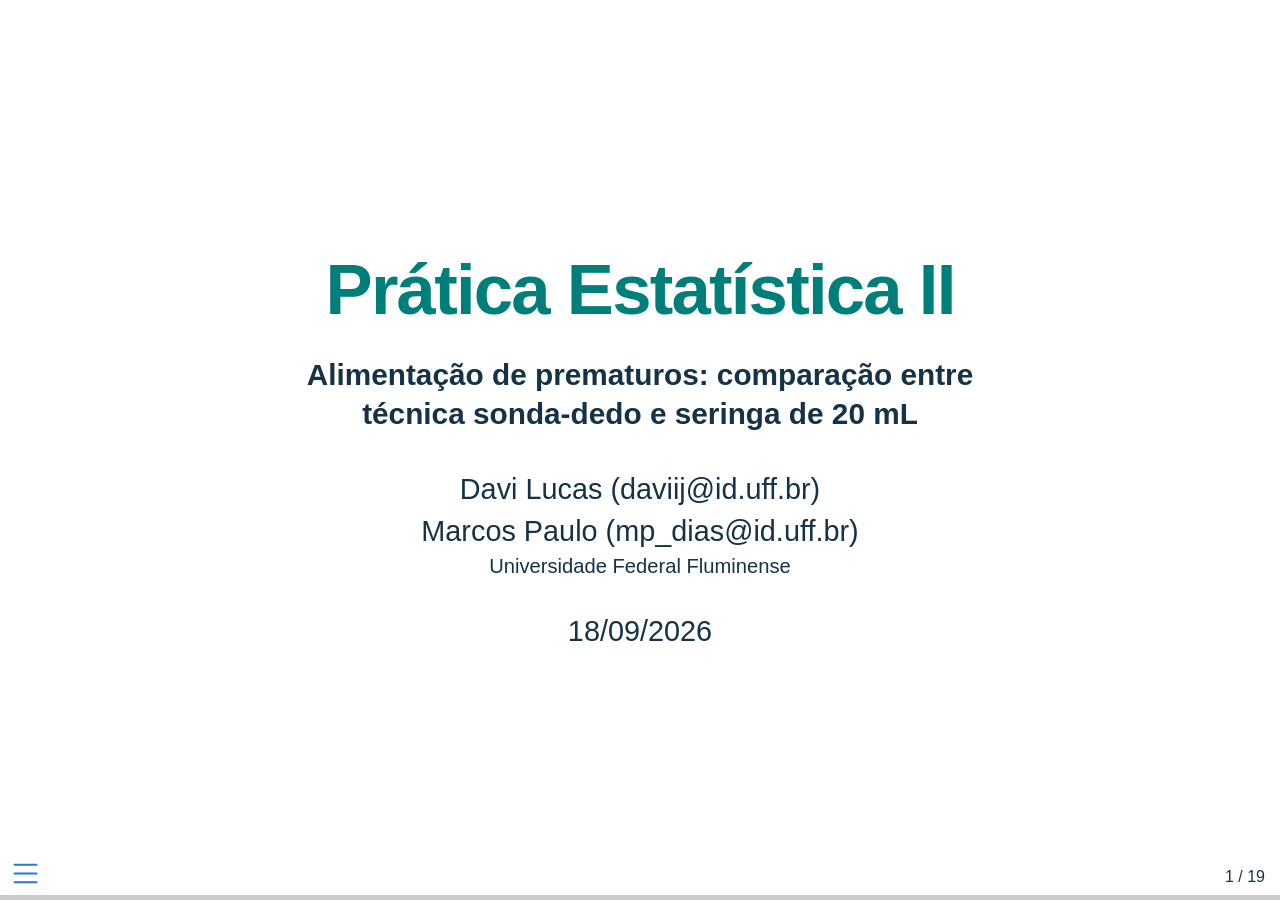
==== docs/index.html @ 3600e595 "atualizando o github. e commitando os arquivos" ====
<!DOCTYPE html>
<html lang="pt-BR"><head>
<script>/*!
 * clipboard.js v2.0.11
 * https://clipboardjs.com/
 *
 * Licensed MIT © Zeno Rocha
 */
!function(t,e){"object"==typeof exports&&"object"==typeof module?module.exports=e():"function"==typeof define&&define.amd?define([],e):"object"==typeof exports?exports.ClipboardJS=e():t.ClipboardJS=e()}(this,function(){return n={686:function(t,e,n){"use strict";n.d(e,{default:function(){return b}});var e=n(279),i=n.n(e),e=n(370),u=n.n(e),e=n(817),r=n.n(e);function c(t){try{return document.execCommand(t)}catch(t){return}}var a=function(t){t=r()(t);return c("cut"),t};function o(t,e){var n,o,t=(n=t,o="rtl"===document.documentElement.getAttribute("dir"),(t=document.createElement("textarea")).style.fontSize="12pt",t.style.border="0",t.style.padding="0",t.style.margin="0",t.style.position="absolute",t.style[o?"right":"left"]="-9999px",o=window.pageYOffset||document.documentElement.scrollTop,t.style.top="".concat(o,"px"),t.setAttribute("readonly",""),t.value=n,t);return e.container.appendChild(t),e=r()(t),c("copy"),t.remove(),e}var f=function(t){var e=1<arguments.length&&void 0!==arguments[1]?arguments[1]:{container:document.body},n="";return"string"==typeof t?n=o(t,e):t instanceof HTMLInputElement&&!["text","search","url","tel","password"].includes(null==t?void 0:t.type)?n=o(t.value,e):(n=r()(t),c("copy")),n};function l(t){return(l="function"==typeof Symbol&&"symbol"==typeof Symbol.iterator?function(t){return typeof t}:function(t){return t&&"function"==typeof Symbol&&t.constructor===Symbol&&t!==Symbol.prototype?"symbol":typeof t})(t)}var s=function(){var t=0<arguments.length&&void 0!==arguments[0]?arguments[0]:{},e=t.action,n=void 0===e?"copy":e,o=t.container,e=t.target,t=t.text;if("copy"!==n&&"cut"!==n)throw new Error('Invalid "action" value, use either "copy" or "cut"');if(void 0!==e){if(!e||"object"!==l(e)||1!==e.nodeType)throw new Error('Invalid "target" value, use a valid Element');if("copy"===n&&e.hasAttribute("disabled"))throw new Error('Invalid "target" attribute. Please use "readonly" instead of "disabled" attribute');if("cut"===n&&(e.hasAttribute("readonly")||e.hasAttribute("disabled")))throw new Error('Invalid "target" attribute. You can\'t cut text from elements with "readonly" or "disabled" attributes')}return t?f(t,{container:o}):e?"cut"===n?a(e):f(e,{container:o}):void 0};function p(t){return(p="function"==typeof Symbol&&"symbol"==typeof Symbol.iterator?function(t){return typeof t}:function(t){return t&&"function"==typeof Symbol&&t.constructor===Symbol&&t!==Symbol.prototype?"symbol":typeof t})(t)}function d(t,e){for(var n=0;n<e.length;n++){var o=e[n];o.enumerable=o.enumerable||!1,o.configurable=!0,"value"in o&&(o.writable=!0),Object.defineProperty(t,o.key,o)}}function y(t,e){return(y=Object.setPrototypeOf||function(t,e){return t.__proto__=e,t})(t,e)}function h(n){var o=function(){if("undefined"==typeof Reflect||!Reflect.construct)return!1;if(Reflect.construct.sham)return!1;if("function"==typeof Proxy)return!0;try{return Date.prototype.toString.call(Reflect.construct(Date,[],function(){})),!0}catch(t){return!1}}();return function(){var t,e=v(n);return t=o?(t=v(this).constructor,Reflect.construct(e,arguments,t)):e.apply(this,arguments),e=this,!(t=t)||"object"!==p(t)&&"function"!=typeof t?function(t){if(void 0!==t)return t;throw new ReferenceError("this hasn't been initialised - super() hasn't been called")}(e):t}}function v(t){return(v=Object.setPrototypeOf?Object.getPrototypeOf:function(t){return t.__proto__||Object.getPrototypeOf(t)})(t)}function m(t,e){t="data-clipboard-".concat(t);if(e.hasAttribute(t))return e.getAttribute(t)}var b=function(){!function(t,e){if("function"!=typeof e&&null!==e)throw new TypeError("Super expression must either be null or a function");t.prototype=Object.create(e&&e.prototype,{constructor:{value:t,writable:!0,configurable:!0}}),e&&y(t,e)}(r,i());var t,e,n,o=h(r);function r(t,e){var n;return function(t){if(!(t instanceof r))throw new TypeError("Cannot call a class as a function")}(this),(n=o.call(this)).resolveOptions(e),n.listenClick(t),n}return t=r,n=[{key:"copy",value:function(t){var e=1<arguments.length&&void 0!==arguments[1]?arguments[1]:{container:document.body};return f(t,e)}},{key:"cut",value:function(t){return a(t)}},{key:"isSupported",value:function(){var t=0<arguments.length&&void 0!==arguments[0]?arguments[0]:["copy","cut"],t="string"==typeof t?[t]:t,e=!!document.queryCommandSupported;return t.forEach(function(t){e=e&&!!document.queryCommandSupported(t)}),e}}],(e=[{key:"resolveOptions",value:function(){var t=0<arguments.length&&void 0!==arguments[0]?arguments[0]:{};this.action="function"==typeof t.action?t.action:this.defaultAction,this.target="function"==typeof t.target?t.target:this.defaultTarget,this.text="function"==typeof t.text?t.text:this.defaultText,this.container="object"===p(t.container)?t.container:document.body}},{key:"listenClick",value:function(t){var e=this;this.listener=u()(t,"click",function(t){return e.onClick(t)})}},{key:"onClick",value:function(t){var e=t.delegateTarget||t.currentTarget,n=this.action(e)||"copy",t=s({action:n,container:this.container,target:this.target(e),text:this.text(e)});this.emit(t?"success":"error",{action:n,text:t,trigger:e,clearSelection:function(){e&&e.focus(),window.getSelection().removeAllRanges()}})}},{key:"defaultAction",value:function(t){return m("action",t)}},{key:"defaultTarget",value:function(t){t=m("target",t);if(t)return document.querySelector(t)}},{key:"defaultText",value:function(t){return m("text",t)}},{key:"destroy",value:function(){this.listener.destroy()}}])&&d(t.prototype,e),n&&d(t,n),r}()},828:function(t){var e;"undefined"==typeof Element||Element.prototype.matches||((e=Element.prototype).matches=e.matchesSelector||e.mozMatchesSelector||e.msMatchesSelector||e.oMatchesSelector||e.webkitMatchesSelector),t.exports=function(t,e){for(;t&&9!==t.nodeType;){if("function"==typeof t.matches&&t.matches(e))return t;t=t.parentNode}}},438:function(t,e,n){var u=n(828);function i(t,e,n,o,r){var i=function(e,n,t,o){return function(t){t.delegateTarget=u(t.target,n),t.delegateTarget&&o.call(e,t)}}.apply(this,arguments);return t.addEventListener(n,i,r),{destroy:function(){t.removeEventListener(n,i,r)}}}t.exports=function(t,e,n,o,r){return"function"==typeof t.addEventListener?i.apply(null,arguments):"function"==typeof n?i.bind(null,document).apply(null,arguments):("string"==typeof t&&(t=document.querySelectorAll(t)),Array.prototype.map.call(t,function(t){return i(t,e,n,o,r)}))}},879:function(t,n){n.node=function(t){return void 0!==t&&t instanceof HTMLElement&&1===t.nodeType},n.nodeList=function(t){var e=Object.prototype.toString.call(t);return void 0!==t&&("[object NodeList]"===e||"[object HTMLCollection]"===e)&&"length"in t&&(0===t.length||n.node(t[0]))},n.string=function(t){return"string"==typeof t||t instanceof String},n.fn=function(t){return"[object Function]"===Object.prototype.toString.call(t)}},370:function(t,e,n){var f=n(879),l=n(438);t.exports=function(t,e,n){if(!t&&!e&&!n)throw new Error("Missing required arguments");if(!f.string(e))throw new TypeError("Second argument must be a String");if(!f.fn(n))throw new TypeError("Third argument must be a Function");if(f.node(t))return c=e,a=n,(u=t).addEventListener(c,a),{destroy:function(){u.removeEventListener(c,a)}};if(f.nodeList(t))return o=t,r=e,i=n,Array.prototype.forEach.call(o,function(t){t.addEventListener(r,i)}),{destroy:function(){Array.prototype.forEach.call(o,function(t){t.removeEventListener(r,i)})}};if(f.string(t))return t=t,e=e,n=n,l(document.body,t,e,n);throw new TypeError("First argument must be a String, HTMLElement, HTMLCollection, or NodeList");var o,r,i,u,c,a}},817:function(t){t.exports=function(t){var e,n="SELECT"===t.nodeName?(t.focus(),t.value):"INPUT"===t.nodeName||"TEXTAREA"===t.nodeName?((e=t.hasAttribute("readonly"))||t.setAttribute("readonly",""),t.select(),t.setSelectionRange(0,t.value.length),e||t.removeAttribute("readonly"),t.value):(t.hasAttribute("contenteditable")&&t.focus(),n=window.getSelection(),(e=document.createRange()).selectNodeContents(t),n.removeAllRanges(),n.addRange(e),n.toString());return n}},279:function(t){function e(){}e.prototype={on:function(t,e,n){var o=this.e||(this.e={});return(o[t]||(o[t]=[])).push({fn:e,ctx:n}),this},once:function(t,e,n){var o=this;function r(){o.off(t,r),e.apply(n,arguments)}return r._=e,this.on(t,r,n)},emit:function(t){for(var e=[].slice.call(arguments,1),n=((this.e||(this.e={}))[t]||[]).slice(),o=0,r=n.length;o<r;o++)n[o].fn.apply(n[o].ctx,e);return this},off:function(t,e){var n=this.e||(this.e={}),o=n[t],r=[];if(o&&e)for(var i=0,u=o.length;i<u;i++)o[i].fn!==e&&o[i].fn._!==e&&r.push(o[i]);return r.length?n[t]=r:delete n[t],this}},t.exports=e,t.exports.TinyEmitter=e}},r={},o.n=function(t){var e=t&&t.__esModule?function(){return t.default}:function(){return t};return o.d(e,{a:e}),e},o.d=function(t,e){for(var n in e)o.o(e,n)&&!o.o(t,n)&&Object.defineProperty(t,n,{enumerable:!0,get:e[n]})},o.o=function(t,e){return Object.prototype.hasOwnProperty.call(t,e)},o(686).default;function o(t){if(r[t])return r[t].exports;var e=r[t]={exports:{}};return n[t](e,e.exports,o),e.exports}var n,r});</script>
<script>(function (root, factory) {
  if (typeof define === "function" && define.amd) {
    define([], function () {
      return factory(root);
    });
  } else if (typeof exports === "object") {
    module.exports = factory(root);
  } else {
    root.Tabby = factory(root);
  }
})(
  typeof global !== "undefined"
    ? global
    : typeof window !== "undefined"
    ? window
    : this,
  function (window) {
    "use strict";

    //
    // Variables
    //

    var defaults = {
      idPrefix: "tabby-toggle_",
      default: "[data-tabby-default]",
    };

    //
    // Methods
    //

    /**
     * Merge two or more objects together.
     * @param   {Object}   objects  The objects to merge together
     * @returns {Object}            Merged values of defaults and options
     */
    var extend = function () {
      var merged = {};
      Array.prototype.forEach.call(arguments, function (obj) {
        for (var key in obj) {
          if (!obj.hasOwnProperty(key)) return;
          merged[key] = obj[key];
        }
      });
      return merged;
    };

    /**
     * Emit a custom event
     * @param  {String} type    The event type
     * @param  {Node}   tab     The tab to attach the event to
     * @param  {Node}   details Details about the event
     */
    var emitEvent = function (tab, details) {
      // Create a new event
      var event;
      if (typeof window.CustomEvent === "function") {
        event = new CustomEvent("tabby", {
          bubbles: true,
          cancelable: true,
          detail: details,
        });
      } else {
        event = document.createEvent("CustomEvent");
        event.initCustomEvent("tabby", true, true, details);
      }

      // Dispatch the event
      tab.dispatchEvent(event);
    };

    var focusHandler = function (event) {
      toggle(event.target);
    };

    var getKeyboardFocusableElements = function (element) {
      return [
        ...element.querySelectorAll(
          'a[href], button, input, textarea, select, details,[tabindex]:not([tabindex="-1"])'
        ),
      ].filter(
        (el) => !el.hasAttribute("disabled") && !el.getAttribute("aria-hidden")
      );
    };

    /**
     * Remove roles and attributes from a tab and its content
     * @param  {Node}   tab      The tab
     * @param  {Node}   content  The tab content
     * @param  {Object} settings User settings and options
     */
    var destroyTab = function (tab, content, settings) {
      // Remove the generated ID
      if (tab.id.slice(0, settings.idPrefix.length) === settings.idPrefix) {
        tab.id = "";
      }

      // remove event listener
      tab.removeEventListener("focus", focusHandler, true);

      // Remove roles
      tab.removeAttribute("role");
      tab.removeAttribute("aria-controls");
      tab.removeAttribute("aria-selected");
      tab.removeAttribute("tabindex");
      tab.closest("li").removeAttribute("role");
      content.removeAttribute("role");
      content.removeAttribute("aria-labelledby");
      content.removeAttribute("hidden");
    };

    /**
     * Add the required roles and attributes to a tab and its content
     * @param  {Node}   tab      The tab
     * @param  {Node}   content  The tab content
     * @param  {Object} settings User settings and options
     */
    var setupTab = function (tab, content, settings) {
      // Give tab an ID if it doesn't already have one
      if (!tab.id) {
        tab.id = settings.idPrefix + content.id;
      }

      // Add roles
      tab.setAttribute("role", "tab");
      tab.setAttribute("aria-controls", content.id);
      tab.closest("li").setAttribute("role", "presentation");
      content.setAttribute("role", "tabpanel");
      content.setAttribute("aria-labelledby", tab.id);

      // Add selected state
      if (tab.matches(settings.default)) {
        tab.setAttribute("aria-selected", "true");
      } else {
        tab.setAttribute("aria-selected", "false");
        content.setAttribute("hidden", "hidden");
      }

      // add focus event listender
      tab.addEventListener("focus", focusHandler);
    };

    /**
     * Hide a tab and its content
     * @param  {Node} newTab The new tab that's replacing it
     */
    var hide = function (newTab) {
      // Variables
      var tabGroup = newTab.closest('[role="tablist"]');
      if (!tabGroup) return {};
      var tab = tabGroup.querySelector('[role="tab"][aria-selected="true"]');
      if (!tab) return {};
      var content = document.querySelector(tab.hash);

      // Hide the tab
      tab.setAttribute("aria-selected", "false");

      // Hide the content
      if (!content) return { previousTab: tab };
      content.setAttribute("hidden", "hidden");

      // Return the hidden tab and content
      return {
        previousTab: tab,
        previousContent: content,
      };
    };

    /**
     * Show a tab and its content
     * @param  {Node} tab      The tab
     * @param  {Node} content  The tab content
     */
    var show = function (tab, content) {
      tab.setAttribute("aria-selected", "true");
      content.removeAttribute("hidden");
      tab.focus();
    };

    /**
     * Toggle a new tab
     * @param  {Node} tab The tab to show
     */
    var toggle = function (tab) {
      // Make sure there's a tab to toggle and it's not already active
      if (!tab || tab.getAttribute("aria-selected") == "true") return;

      // Variables
      var content = document.querySelector(tab.hash);
      if (!content) return;

      // Hide active tab and content
      var details = hide(tab);

      // Show new tab and content
      show(tab, content);

      // Add event details
      details.tab = tab;
      details.content = content;

      // Emit a custom event
      emitEvent(tab, details);
    };

    /**
     * Get all of the tabs in a tablist
     * @param  {Node}   tab  A tab from the list
     * @return {Object}      The tabs and the index of the currently active one
     */
    var getTabsMap = function (tab) {
      var tabGroup = tab.closest('[role="tablist"]');
      var tabs = tabGroup ? tabGroup.querySelectorAll('[role="tab"]') : null;
      if (!tabs) return;
      return {
        tabs: tabs,
        index: Array.prototype.indexOf.call(tabs, tab),
      };
    };

    /**
     * Switch the active tab based on keyboard activity
     * @param  {Node} tab The currently active tab
     * @param  {Key}  key The key that was pressed
     */
    var switchTabs = function (tab, key) {
      // Get a map of tabs
      var map = getTabsMap(tab);
      if (!map) return;
      var length = map.tabs.length - 1;
      var index;

      // Go to previous tab
      if (["ArrowUp", "ArrowLeft", "Up", "Left"].indexOf(key) > -1) {
        index = map.index < 1 ? length : map.index - 1;
      }

      // Go to next tab
      else if (["ArrowDown", "ArrowRight", "Down", "Right"].indexOf(key) > -1) {
        index = map.index === length ? 0 : map.index + 1;
      }

      // Go to home
      else if (key === "Home") {
        index = 0;
      }

      // Go to end
      else if (key === "End") {
        index = length;
      }

      // Toggle the tab
      toggle(map.tabs[index]);
    };

    /**
     * Create the Constructor object
     */
    var Constructor = function (selector, options) {
      //
      // Variables
      //

      var publicAPIs = {};
      var settings, tabWrapper;

      //
      // Methods
      //

      publicAPIs.destroy = function () {
        // Get all tabs
        var tabs = tabWrapper.querySelectorAll("a");

        // Add roles to tabs
        Array.prototype.forEach.call(tabs, function (tab) {
          // Get the tab content
          var content = document.querySelector(tab.hash);
          if (!content) return;

          // Setup the tab
          destroyTab(tab, content, settings);
        });

        // Remove role from wrapper
        tabWrapper.removeAttribute("role");

        // Remove event listeners
        document.documentElement.removeEventListener(
          "click",
          clickHandler,
          true
        );
        tabWrapper.removeEventListener("keydown", keyHandler, true);

        // Reset variables
        settings = null;
        tabWrapper = null;
      };

      /**
       * Setup the DOM with the proper attributes
       */
      publicAPIs.setup = function () {
        // Variables
        tabWrapper = document.querySelector(selector);
        if (!tabWrapper) return;
        var tabs = tabWrapper.querySelectorAll("a");

        // Add role to wrapper
        tabWrapper.setAttribute("role", "tablist");

        // Add roles to tabs. provide dynanmic tab indexes if we are within reveal
        var contentTabindexes =
          window.document.body.classList.contains("reveal-viewport");
        var nextTabindex = 1;
        Array.prototype.forEach.call(tabs, function (tab) {
          if (contentTabindexes) {
            tab.setAttribute("tabindex", "" + nextTabindex++);
          } else {
            tab.setAttribute("tabindex", "0");
          }

          // Get the tab content
          var content = document.querySelector(tab.hash);
          if (!content) return;

          // set tab indexes for content
          if (contentTabindexes) {
            getKeyboardFocusableElements(content).forEach(function (el) {
              el.setAttribute("tabindex", "" + nextTabindex++);
            });
          }

          // Setup the tab
          setupTab(tab, content, settings);
        });
      };

      /**
       * Toggle a tab based on an ID
       * @param  {String|Node} id The tab to toggle
       */
      publicAPIs.toggle = function (id) {
        // Get the tab
        var tab = id;
        if (typeof id === "string") {
          tab = document.querySelector(
            selector + ' [role="tab"][href*="' + id + '"]'
          );
        }

        // Toggle the tab
        toggle(tab);
      };

      /**
       * Handle click events
       */
      var clickHandler = function (event) {
        // Only run on toggles
        var tab = event.target.closest(selector + ' [role="tab"]');
        if (!tab) return;

        // Prevent link behavior
        event.preventDefault();

        // Toggle the tab
        toggle(tab);
      };

      /**
       * Handle keydown events
       */
      var keyHandler = function (event) {
        // Only run if a tab is in focus
        var tab = document.activeElement;
        if (!tab.matches(selector + ' [role="tab"]')) return;

        // Only run for specific keys
        if (["Home", "End"].indexOf(event.key) < 0) return;

        // Switch tabs
        switchTabs(tab, event.key);
      };

      /**
       * Initialize the instance
       */
      var init = function () {
        // Merge user options with defaults
        settings = extend(defaults, options || {});

        // Setup the DOM
        publicAPIs.setup();

        // Add event listeners
        document.documentElement.addEventListener("click", clickHandler, true);
        tabWrapper.addEventListener("keydown", keyHandler, true);
      };

      //
      // Initialize and return the Public APIs
      //

      init();
      return publicAPIs;
    };

    //
    // Return the Constructor
    //

    return Constructor;
  }
);
</script>
<script>/**
 * @popperjs/core v2.11.7 - MIT License
 */

!function(e,t){"object"==typeof exports&&"undefined"!=typeof module?t(exports):"function"==typeof define&&define.amd?define(["exports"],t):t((e="undefined"!=typeof globalThis?globalThis:e||self).Popper={})}(this,(function(e){"use strict";function t(e){if(null==e)return window;if("[object Window]"!==e.toString()){var t=e.ownerDocument;return t&&t.defaultView||window}return e}function n(e){return e instanceof t(e).Element||e instanceof Element}function r(e){return e instanceof t(e).HTMLElement||e instanceof HTMLElement}function o(e){return"undefined"!=typeof ShadowRoot&&(e instanceof t(e).ShadowRoot||e instanceof ShadowRoot)}var i=Math.max,a=Math.min,s=Math.round;function f(){var e=navigator.userAgentData;return null!=e&&e.brands&&Array.isArray(e.brands)?e.brands.map((function(e){return e.brand+"/"+e.version})).join(" "):navigator.userAgent}function c(){return!/^((?!chrome|android).)*safari/i.test(f())}function p(e,o,i){void 0===o&&(o=!1),void 0===i&&(i=!1);var a=e.getBoundingClientRect(),f=1,p=1;o&&r(e)&&(f=e.offsetWidth>0&&s(a.width)/e.offsetWidth||1,p=e.offsetHeight>0&&s(a.height)/e.offsetHeight||1);var u=(n(e)?t(e):window).visualViewport,l=!c()&&i,d=(a.left+(l&&u?u.offsetLeft:0))/f,h=(a.top+(l&&u?u.offsetTop:0))/p,m=a.width/f,v=a.height/p;return{width:m,height:v,top:h,right:d+m,bottom:h+v,left:d,x:d,y:h}}function u(e){var n=t(e);return{scrollLeft:n.pageXOffset,scrollTop:n.pageYOffset}}function l(e){return e?(e.nodeName||"").toLowerCase():null}function d(e){return((n(e)?e.ownerDocument:e.document)||window.document).documentElement}function h(e){return p(d(e)).left+u(e).scrollLeft}function m(e){return t(e).getComputedStyle(e)}function v(e){var t=m(e),n=t.overflow,r=t.overflowX,o=t.overflowY;return/auto|scroll|overlay|hidden/.test(n+o+r)}function y(e,n,o){void 0===o&&(o=!1);var i,a,f=r(n),c=r(n)&&function(e){var t=e.getBoundingClientRect(),n=s(t.width)/e.offsetWidth||1,r=s(t.height)/e.offsetHeight||1;return 1!==n||1!==r}(n),m=d(n),y=p(e,c,o),g={scrollLeft:0,scrollTop:0},b={x:0,y:0};return(f||!f&&!o)&&(("body"!==l(n)||v(m))&&(g=(i=n)!==t(i)&&r(i)?{scrollLeft:(a=i).scrollLeft,scrollTop:a.scrollTop}:u(i)),r(n)?((b=p(n,!0)).x+=n.clientLeft,b.y+=n.clientTop):m&&(b.x=h(m))),{x:y.left+g.scrollLeft-b.x,y:y.top+g.scrollTop-b.y,width:y.width,height:y.height}}function g(e){var t=p(e),n=e.offsetWidth,r=e.offsetHeight;return Math.abs(t.width-n)<=1&&(n=t.width),Math.abs(t.height-r)<=1&&(r=t.height),{x:e.offsetLeft,y:e.offsetTop,width:n,height:r}}function b(e){return"html"===l(e)?e:e.assignedSlot||e.parentNode||(o(e)?e.host:null)||d(e)}function x(e){return["html","body","#document"].indexOf(l(e))>=0?e.ownerDocument.body:r(e)&&v(e)?e:x(b(e))}function w(e,n){var r;void 0===n&&(n=[]);var o=x(e),i=o===(null==(r=e.ownerDocument)?void 0:r.body),a=t(o),s=i?[a].concat(a.visualViewport||[],v(o)?o:[]):o,f=n.concat(s);return i?f:f.concat(w(b(s)))}function O(e){return["table","td","th"].indexOf(l(e))>=0}function j(e){return r(e)&&"fixed"!==m(e).position?e.offsetParent:null}function E(e){for(var n=t(e),i=j(e);i&&O(i)&&"static"===m(i).position;)i=j(i);return i&&("html"===l(i)||"body"===l(i)&&"static"===m(i).position)?n:i||function(e){var t=/firefox/i.test(f());if(/Trident/i.test(f())&&r(e)&&"fixed"===m(e).position)return null;var n=b(e);for(o(n)&&(n=n.host);r(n)&&["html","body"].indexOf(l(n))<0;){var i=m(n);if("none"!==i.transform||"none"!==i.perspective||"paint"===i.contain||-1!==["transform","perspective"].indexOf(i.willChange)||t&&"filter"===i.willChange||t&&i.filter&&"none"!==i.filter)return n;n=n.parentNode}return null}(e)||n}var D="top",A="bottom",L="right",P="left",M="auto",k=[D,A,L,P],W="start",B="end",H="viewport",T="popper",R=k.reduce((function(e,t){return e.concat([t+"-"+W,t+"-"+B])}),[]),S=[].concat(k,[M]).reduce((function(e,t){return e.concat([t,t+"-"+W,t+"-"+B])}),[]),V=["beforeRead","read","afterRead","beforeMain","main","afterMain","beforeWrite","write","afterWrite"];function q(e){var t=new Map,n=new Set,r=[];function o(e){n.add(e.name),[].concat(e.requires||[],e.requiresIfExists||[]).forEach((function(e){if(!n.has(e)){var r=t.get(e);r&&o(r)}})),r.push(e)}return e.forEach((function(e){t.set(e.name,e)})),e.forEach((function(e){n.has(e.name)||o(e)})),r}function C(e){return e.split("-")[0]}function N(e,t){var n=t.getRootNode&&t.getRootNode();if(e.contains(t))return!0;if(n&&o(n)){var r=t;do{if(r&&e.isSameNode(r))return!0;r=r.parentNode||r.host}while(r)}return!1}function I(e){return Object.assign({},e,{left:e.x,top:e.y,right:e.x+e.width,bottom:e.y+e.height})}function _(e,r,o){return r===H?I(function(e,n){var r=t(e),o=d(e),i=r.visualViewport,a=o.clientWidth,s=o.clientHeight,f=0,p=0;if(i){a=i.width,s=i.height;var u=c();(u||!u&&"fixed"===n)&&(f=i.offsetLeft,p=i.offsetTop)}return{width:a,height:s,x:f+h(e),y:p}}(e,o)):n(r)?function(e,t){var n=p(e,!1,"fixed"===t);return n.top=n.top+e.clientTop,n.left=n.left+e.clientLeft,n.bottom=n.top+e.clientHeight,n.right=n.left+e.clientWidth,n.width=e.clientWidth,n.height=e.clientHeight,n.x=n.left,n.y=n.top,n}(r,o):I(function(e){var t,n=d(e),r=u(e),o=null==(t=e.ownerDocument)?void 0:t.body,a=i(n.scrollWidth,n.clientWidth,o?o.scrollWidth:0,o?o.clientWidth:0),s=i(n.scrollHeight,n.clientHeight,o?o.scrollHeight:0,o?o.clientHeight:0),f=-r.scrollLeft+h(e),c=-r.scrollTop;return"rtl"===m(o||n).direction&&(f+=i(n.clientWidth,o?o.clientWidth:0)-a),{width:a,height:s,x:f,y:c}}(d(e)))}function F(e,t,o,s){var f="clippingParents"===t?function(e){var t=w(b(e)),o=["absolute","fixed"].indexOf(m(e).position)>=0&&r(e)?E(e):e;return n(o)?t.filter((function(e){return n(e)&&N(e,o)&&"body"!==l(e)})):[]}(e):[].concat(t),c=[].concat(f,[o]),p=c[0],u=c.reduce((function(t,n){var r=_(e,n,s);return t.top=i(r.top,t.top),t.right=a(r.right,t.right),t.bottom=a(r.bottom,t.bottom),t.left=i(r.left,t.left),t}),_(e,p,s));return u.width=u.right-u.left,u.height=u.bottom-u.top,u.x=u.left,u.y=u.top,u}function U(e){return e.split("-")[1]}function z(e){return["top","bottom"].indexOf(e)>=0?"x":"y"}function X(e){var t,n=e.reference,r=e.element,o=e.placement,i=o?C(o):null,a=o?U(o):null,s=n.x+n.width/2-r.width/2,f=n.y+n.height/2-r.height/2;switch(i){case D:t={x:s,y:n.y-r.height};break;case A:t={x:s,y:n.y+n.height};break;case L:t={x:n.x+n.width,y:f};break;case P:t={x:n.x-r.width,y:f};break;default:t={x:n.x,y:n.y}}var c=i?z(i):null;if(null!=c){var p="y"===c?"height":"width";switch(a){case W:t[c]=t[c]-(n[p]/2-r[p]/2);break;case B:t[c]=t[c]+(n[p]/2-r[p]/2)}}return t}function Y(e){return Object.assign({},{top:0,right:0,bottom:0,left:0},e)}function G(e,t){return t.reduce((function(t,n){return t[n]=e,t}),{})}function J(e,t){void 0===t&&(t={});var r=t,o=r.placement,i=void 0===o?e.placement:o,a=r.strategy,s=void 0===a?e.strategy:a,f=r.boundary,c=void 0===f?"clippingParents":f,u=r.rootBoundary,l=void 0===u?H:u,h=r.elementContext,m=void 0===h?T:h,v=r.altBoundary,y=void 0!==v&&v,g=r.padding,b=void 0===g?0:g,x=Y("number"!=typeof b?b:G(b,k)),w=m===T?"reference":T,O=e.rects.popper,j=e.elements[y?w:m],E=F(n(j)?j:j.contextElement||d(e.elements.popper),c,l,s),P=p(e.elements.reference),M=X({reference:P,element:O,strategy:"absolute",placement:i}),W=I(Object.assign({},O,M)),B=m===T?W:P,R={top:E.top-B.top+x.top,bottom:B.bottom-E.bottom+x.bottom,left:E.left-B.left+x.left,right:B.right-E.right+x.right},S=e.modifiersData.offset;if(m===T&&S){var V=S[i];Object.keys(R).forEach((function(e){var t=[L,A].indexOf(e)>=0?1:-1,n=[D,A].indexOf(e)>=0?"y":"x";R[e]+=V[n]*t}))}return R}var K={placement:"bottom",modifiers:[],strategy:"absolute"};function Q(){for(var e=arguments.length,t=new Array(e),n=0;n<e;n++)t[n]=arguments[n];return!t.some((function(e){return!(e&&"function"==typeof e.getBoundingClientRect)}))}function Z(e){void 0===e&&(e={});var t=e,r=t.defaultModifiers,o=void 0===r?[]:r,i=t.defaultOptions,a=void 0===i?K:i;return function(e,t,r){void 0===r&&(r=a);var i,s,f={placement:"bottom",orderedModifiers:[],options:Object.assign({},K,a),modifiersData:{},elements:{reference:e,popper:t},attributes:{},styles:{}},c=[],p=!1,u={state:f,setOptions:function(r){var i="function"==typeof r?r(f.options):r;l(),f.options=Object.assign({},a,f.options,i),f.scrollParents={reference:n(e)?w(e):e.contextElement?w(e.contextElement):[],popper:w(t)};var s,p,d=function(e){var t=q(e);return V.reduce((function(e,n){return e.concat(t.filter((function(e){return e.phase===n})))}),[])}((s=[].concat(o,f.options.modifiers),p=s.reduce((function(e,t){var n=e[t.name];return e[t.name]=n?Object.assign({},n,t,{options:Object.assign({},n.options,t.options),data:Object.assign({},n.data,t.data)}):t,e}),{}),Object.keys(p).map((function(e){return p[e]}))));return f.orderedModifiers=d.filter((function(e){return e.enabled})),f.orderedModifiers.forEach((function(e){var t=e.name,n=e.options,r=void 0===n?{}:n,o=e.effect;if("function"==typeof o){var i=o({state:f,name:t,instance:u,options:r}),a=function(){};c.push(i||a)}})),u.update()},forceUpdate:function(){if(!p){var e=f.elements,t=e.reference,n=e.popper;if(Q(t,n)){f.rects={reference:y(t,E(n),"fixed"===f.options.strategy),popper:g(n)},f.reset=!1,f.placement=f.options.placement,f.orderedModifiers.forEach((function(e){return f.modifiersData[e.name]=Object.assign({},e.data)}));for(var r=0;r<f.orderedModifiers.length;r++)if(!0!==f.reset){var o=f.orderedModifiers[r],i=o.fn,a=o.options,s=void 0===a?{}:a,c=o.name;"function"==typeof i&&(f=i({state:f,options:s,name:c,instance:u})||f)}else f.reset=!1,r=-1}}},update:(i=function(){return new Promise((function(e){u.forceUpdate(),e(f)}))},function(){return s||(s=new Promise((function(e){Promise.resolve().then((function(){s=void 0,e(i())}))}))),s}),destroy:function(){l(),p=!0}};if(!Q(e,t))return u;function l(){c.forEach((function(e){return e()})),c=[]}return u.setOptions(r).then((function(e){!p&&r.onFirstUpdate&&r.onFirstUpdate(e)})),u}}var $={passive:!0};var ee={name:"eventListeners",enabled:!0,phase:"write",fn:function(){},effect:function(e){var n=e.state,r=e.instance,o=e.options,i=o.scroll,a=void 0===i||i,s=o.resize,f=void 0===s||s,c=t(n.elements.popper),p=[].concat(n.scrollParents.reference,n.scrollParents.popper);return a&&p.forEach((function(e){e.addEventListener("scroll",r.update,$)})),f&&c.addEventListener("resize",r.update,$),function(){a&&p.forEach((function(e){e.removeEventListener("scroll",r.update,$)})),f&&c.removeEventListener("resize",r.update,$)}},data:{}};var te={name:"popperOffsets",enabled:!0,phase:"read",fn:function(e){var t=e.state,n=e.name;t.modifiersData[n]=X({reference:t.rects.reference,element:t.rects.popper,strategy:"absolute",placement:t.placement})},data:{}},ne={top:"auto",right:"auto",bottom:"auto",left:"auto"};function re(e){var n,r=e.popper,o=e.popperRect,i=e.placement,a=e.variation,f=e.offsets,c=e.position,p=e.gpuAcceleration,u=e.adaptive,l=e.roundOffsets,h=e.isFixed,v=f.x,y=void 0===v?0:v,g=f.y,b=void 0===g?0:g,x="function"==typeof l?l({x:y,y:b}):{x:y,y:b};y=x.x,b=x.y;var w=f.hasOwnProperty("x"),O=f.hasOwnProperty("y"),j=P,M=D,k=window;if(u){var W=E(r),H="clientHeight",T="clientWidth";if(W===t(r)&&"static"!==m(W=d(r)).position&&"absolute"===c&&(H="scrollHeight",T="scrollWidth"),W=W,i===D||(i===P||i===L)&&a===B)M=A,b-=(h&&W===k&&k.visualViewport?k.visualViewport.height:W[H])-o.height,b*=p?1:-1;if(i===P||(i===D||i===A)&&a===B)j=L,y-=(h&&W===k&&k.visualViewport?k.visualViewport.width:W[T])-o.width,y*=p?1:-1}var R,S=Object.assign({position:c},u&&ne),V=!0===l?function(e,t){var n=e.x,r=e.y,o=t.devicePixelRatio||1;return{x:s(n*o)/o||0,y:s(r*o)/o||0}}({x:y,y:b},t(r)):{x:y,y:b};return y=V.x,b=V.y,p?Object.assign({},S,((R={})[M]=O?"0":"",R[j]=w?"0":"",R.transform=(k.devicePixelRatio||1)<=1?"translate("+y+"px, "+b+"px)":"translate3d("+y+"px, "+b+"px, 0)",R)):Object.assign({},S,((n={})[M]=O?b+"px":"",n[j]=w?y+"px":"",n.transform="",n))}var oe={name:"computeStyles",enabled:!0,phase:"beforeWrite",fn:function(e){var t=e.state,n=e.options,r=n.gpuAcceleration,o=void 0===r||r,i=n.adaptive,a=void 0===i||i,s=n.roundOffsets,f=void 0===s||s,c={placement:C(t.placement),variation:U(t.placement),popper:t.elements.popper,popperRect:t.rects.popper,gpuAcceleration:o,isFixed:"fixed"===t.options.strategy};null!=t.modifiersData.popperOffsets&&(t.styles.popper=Object.assign({},t.styles.popper,re(Object.assign({},c,{offsets:t.modifiersData.popperOffsets,position:t.options.strategy,adaptive:a,roundOffsets:f})))),null!=t.modifiersData.arrow&&(t.styles.arrow=Object.assign({},t.styles.arrow,re(Object.assign({},c,{offsets:t.modifiersData.arrow,position:"absolute",adaptive:!1,roundOffsets:f})))),t.attributes.popper=Object.assign({},t.attributes.popper,{"data-popper-placement":t.placement})},data:{}};var ie={name:"applyStyles",enabled:!0,phase:"write",fn:function(e){var t=e.state;Object.keys(t.elements).forEach((function(e){var n=t.styles[e]||{},o=t.attributes[e]||{},i=t.elements[e];r(i)&&l(i)&&(Object.assign(i.style,n),Object.keys(o).forEach((function(e){var t=o[e];!1===t?i.removeAttribute(e):i.setAttribute(e,!0===t?"":t)})))}))},effect:function(e){var t=e.state,n={popper:{position:t.options.strategy,left:"0",top:"0",margin:"0"},arrow:{position:"absolute"},reference:{}};return Object.assign(t.elements.popper.style,n.popper),t.styles=n,t.elements.arrow&&Object.assign(t.elements.arrow.style,n.arrow),function(){Object.keys(t.elements).forEach((function(e){var o=t.elements[e],i=t.attributes[e]||{},a=Object.keys(t.styles.hasOwnProperty(e)?t.styles[e]:n[e]).reduce((function(e,t){return e[t]="",e}),{});r(o)&&l(o)&&(Object.assign(o.style,a),Object.keys(i).forEach((function(e){o.removeAttribute(e)})))}))}},requires:["computeStyles"]};var ae={name:"offset",enabled:!0,phase:"main",requires:["popperOffsets"],fn:function(e){var t=e.state,n=e.options,r=e.name,o=n.offset,i=void 0===o?[0,0]:o,a=S.reduce((function(e,n){return e[n]=function(e,t,n){var r=C(e),o=[P,D].indexOf(r)>=0?-1:1,i="function"==typeof n?n(Object.assign({},t,{placement:e})):n,a=i[0],s=i[1];return a=a||0,s=(s||0)*o,[P,L].indexOf(r)>=0?{x:s,y:a}:{x:a,y:s}}(n,t.rects,i),e}),{}),s=a[t.placement],f=s.x,c=s.y;null!=t.modifiersData.popperOffsets&&(t.modifiersData.popperOffsets.x+=f,t.modifiersData.popperOffsets.y+=c),t.modifiersData[r]=a}},se={left:"right",right:"left",bottom:"top",top:"bottom"};function fe(e){return e.replace(/left|right|bottom|top/g,(function(e){return se[e]}))}var ce={start:"end",end:"start"};function pe(e){return e.replace(/start|end/g,(function(e){return ce[e]}))}function ue(e,t){void 0===t&&(t={});var n=t,r=n.placement,o=n.boundary,i=n.rootBoundary,a=n.padding,s=n.flipVariations,f=n.allowedAutoPlacements,c=void 0===f?S:f,p=U(r),u=p?s?R:R.filter((function(e){return U(e)===p})):k,l=u.filter((function(e){return c.indexOf(e)>=0}));0===l.length&&(l=u);var d=l.reduce((function(t,n){return t[n]=J(e,{placement:n,boundary:o,rootBoundary:i,padding:a})[C(n)],t}),{});return Object.keys(d).sort((function(e,t){return d[e]-d[t]}))}var le={name:"flip",enabled:!0,phase:"main",fn:function(e){var t=e.state,n=e.options,r=e.name;if(!t.modifiersData[r]._skip){for(var o=n.mainAxis,i=void 0===o||o,a=n.altAxis,s=void 0===a||a,f=n.fallbackPlacements,c=n.padding,p=n.boundary,u=n.rootBoundary,l=n.altBoundary,d=n.flipVariations,h=void 0===d||d,m=n.allowedAutoPlacements,v=t.options.placement,y=C(v),g=f||(y===v||!h?[fe(v)]:function(e){if(C(e)===M)return[];var t=fe(e);return[pe(e),t,pe(t)]}(v)),b=[v].concat(g).reduce((function(e,n){return e.concat(C(n)===M?ue(t,{placement:n,boundary:p,rootBoundary:u,padding:c,flipVariations:h,allowedAutoPlacements:m}):n)}),[]),x=t.rects.reference,w=t.rects.popper,O=new Map,j=!0,E=b[0],k=0;k<b.length;k++){var B=b[k],H=C(B),T=U(B)===W,R=[D,A].indexOf(H)>=0,S=R?"width":"height",V=J(t,{placement:B,boundary:p,rootBoundary:u,altBoundary:l,padding:c}),q=R?T?L:P:T?A:D;x[S]>w[S]&&(q=fe(q));var N=fe(q),I=[];if(i&&I.push(V[H]<=0),s&&I.push(V[q]<=0,V[N]<=0),I.every((function(e){return e}))){E=B,j=!1;break}O.set(B,I)}if(j)for(var _=function(e){var t=b.find((function(t){var n=O.get(t);if(n)return n.slice(0,e).every((function(e){return e}))}));if(t)return E=t,"break"},F=h?3:1;F>0;F--){if("break"===_(F))break}t.placement!==E&&(t.modifiersData[r]._skip=!0,t.placement=E,t.reset=!0)}},requiresIfExists:["offset"],data:{_skip:!1}};function de(e,t,n){return i(e,a(t,n))}var he={name:"preventOverflow",enabled:!0,phase:"main",fn:function(e){var t=e.state,n=e.options,r=e.name,o=n.mainAxis,s=void 0===o||o,f=n.altAxis,c=void 0!==f&&f,p=n.boundary,u=n.rootBoundary,l=n.altBoundary,d=n.padding,h=n.tether,m=void 0===h||h,v=n.tetherOffset,y=void 0===v?0:v,b=J(t,{boundary:p,rootBoundary:u,padding:d,altBoundary:l}),x=C(t.placement),w=U(t.placement),O=!w,j=z(x),M="x"===j?"y":"x",k=t.modifiersData.popperOffsets,B=t.rects.reference,H=t.rects.popper,T="function"==typeof y?y(Object.assign({},t.rects,{placement:t.placement})):y,R="number"==typeof T?{mainAxis:T,altAxis:T}:Object.assign({mainAxis:0,altAxis:0},T),S=t.modifiersData.offset?t.modifiersData.offset[t.placement]:null,V={x:0,y:0};if(k){if(s){var q,N="y"===j?D:P,I="y"===j?A:L,_="y"===j?"height":"width",F=k[j],X=F+b[N],Y=F-b[I],G=m?-H[_]/2:0,K=w===W?B[_]:H[_],Q=w===W?-H[_]:-B[_],Z=t.elements.arrow,$=m&&Z?g(Z):{width:0,height:0},ee=t.modifiersData["arrow#persistent"]?t.modifiersData["arrow#persistent"].padding:{top:0,right:0,bottom:0,left:0},te=ee[N],ne=ee[I],re=de(0,B[_],$[_]),oe=O?B[_]/2-G-re-te-R.mainAxis:K-re-te-R.mainAxis,ie=O?-B[_]/2+G+re+ne+R.mainAxis:Q+re+ne+R.mainAxis,ae=t.elements.arrow&&E(t.elements.arrow),se=ae?"y"===j?ae.clientTop||0:ae.clientLeft||0:0,fe=null!=(q=null==S?void 0:S[j])?q:0,ce=F+ie-fe,pe=de(m?a(X,F+oe-fe-se):X,F,m?i(Y,ce):Y);k[j]=pe,V[j]=pe-F}if(c){var ue,le="x"===j?D:P,he="x"===j?A:L,me=k[M],ve="y"===M?"height":"width",ye=me+b[le],ge=me-b[he],be=-1!==[D,P].indexOf(x),xe=null!=(ue=null==S?void 0:S[M])?ue:0,we=be?ye:me-B[ve]-H[ve]-xe+R.altAxis,Oe=be?me+B[ve]+H[ve]-xe-R.altAxis:ge,je=m&&be?function(e,t,n){var r=de(e,t,n);return r>n?n:r}(we,me,Oe):de(m?we:ye,me,m?Oe:ge);k[M]=je,V[M]=je-me}t.modifiersData[r]=V}},requiresIfExists:["offset"]};var me={name:"arrow",enabled:!0,phase:"main",fn:function(e){var t,n=e.state,r=e.name,o=e.options,i=n.elements.arrow,a=n.modifiersData.popperOffsets,s=C(n.placement),f=z(s),c=[P,L].indexOf(s)>=0?"height":"width";if(i&&a){var p=function(e,t){return Y("number"!=typeof(e="function"==typeof e?e(Object.assign({},t.rects,{placement:t.placement})):e)?e:G(e,k))}(o.padding,n),u=g(i),l="y"===f?D:P,d="y"===f?A:L,h=n.rects.reference[c]+n.rects.reference[f]-a[f]-n.rects.popper[c],m=a[f]-n.rects.reference[f],v=E(i),y=v?"y"===f?v.clientHeight||0:v.clientWidth||0:0,b=h/2-m/2,x=p[l],w=y-u[c]-p[d],O=y/2-u[c]/2+b,j=de(x,O,w),M=f;n.modifiersData[r]=((t={})[M]=j,t.centerOffset=j-O,t)}},effect:function(e){var t=e.state,n=e.options.element,r=void 0===n?"[data-popper-arrow]":n;null!=r&&("string"!=typeof r||(r=t.elements.popper.querySelector(r)))&&N(t.elements.popper,r)&&(t.elements.arrow=r)},requires:["popperOffsets"],requiresIfExists:["preventOverflow"]};function ve(e,t,n){return void 0===n&&(n={x:0,y:0}),{top:e.top-t.height-n.y,right:e.right-t.width+n.x,bottom:e.bottom-t.height+n.y,left:e.left-t.width-n.x}}function ye(e){return[D,L,A,P].some((function(t){return e[t]>=0}))}var ge={name:"hide",enabled:!0,phase:"main",requiresIfExists:["preventOverflow"],fn:function(e){var t=e.state,n=e.name,r=t.rects.reference,o=t.rects.popper,i=t.modifiersData.preventOverflow,a=J(t,{elementContext:"reference"}),s=J(t,{altBoundary:!0}),f=ve(a,r),c=ve(s,o,i),p=ye(f),u=ye(c);t.modifiersData[n]={referenceClippingOffsets:f,popperEscapeOffsets:c,isReferenceHidden:p,hasPopperEscaped:u},t.attributes.popper=Object.assign({},t.attributes.popper,{"data-popper-reference-hidden":p,"data-popper-escaped":u})}},be=Z({defaultModifiers:[ee,te,oe,ie]}),xe=[ee,te,oe,ie,ae,le,he,me,ge],we=Z({defaultModifiers:xe});e.applyStyles=ie,e.arrow=me,e.computeStyles=oe,e.createPopper=we,e.createPopperLite=be,e.defaultModifiers=xe,e.detectOverflow=J,e.eventListeners=ee,e.flip=le,e.hide=ge,e.offset=ae,e.popperGenerator=Z,e.popperOffsets=te,e.preventOverflow=he,Object.defineProperty(e,"__esModule",{value:!0})}));

</script>
<script>!function(e,t){"object"==typeof exports&&"undefined"!=typeof module?module.exports=t(require("@popperjs/core")):"function"==typeof define&&define.amd?define(["@popperjs/core"],t):(e=e||self).tippy=t(e.Popper)}(this,(function(e){"use strict";var t={passive:!0,capture:!0},n=function(){return document.body};function r(e,t,n){if(Array.isArray(e)){var r=e[t];return null==r?Array.isArray(n)?n[t]:n:r}return e}function o(e,t){var n={}.toString.call(e);return 0===n.indexOf("[object")&&n.indexOf(t+"]")>-1}function i(e,t){return"function"==typeof e?e.apply(void 0,t):e}function a(e,t){return 0===t?e:function(r){clearTimeout(n),n=setTimeout((function(){e(r)}),t)};var n}function s(e,t){var n=Object.assign({},e);return t.forEach((function(e){delete n[e]})),n}function u(e){return[].concat(e)}function c(e,t){-1===e.indexOf(t)&&e.push(t)}function p(e){return e.split("-")[0]}function f(e){return[].slice.call(e)}function l(e){return Object.keys(e).reduce((function(t,n){return void 0!==e[n]&&(t[n]=e[n]),t}),{})}function d(){return document.createElement("div")}function v(e){return["Element","Fragment"].some((function(t){return o(e,t)}))}function m(e){return o(e,"MouseEvent")}function g(e){return!(!e||!e._tippy||e._tippy.reference!==e)}function h(e){return v(e)?[e]:function(e){return o(e,"NodeList")}(e)?f(e):Array.isArray(e)?e:f(document.querySelectorAll(e))}function b(e,t){e.forEach((function(e){e&&(e.style.transitionDuration=t+"ms")}))}function y(e,t){e.forEach((function(e){e&&e.setAttribute("data-state",t)}))}function w(e){var t,n=u(e)[0];return null!=n&&null!=(t=n.ownerDocument)&&t.body?n.ownerDocument:document}function E(e,t,n){var r=t+"EventListener";["transitionend","webkitTransitionEnd"].forEach((function(t){e[r](t,n)}))}function O(e,t){for(var n=t;n;){var r;if(e.contains(n))return!0;n=null==n.getRootNode||null==(r=n.getRootNode())?void 0:r.host}return!1}var x={isTouch:!1},C=0;function T(){x.isTouch||(x.isTouch=!0,window.performance&&document.addEventListener("mousemove",A))}function A(){var e=performance.now();e-C<20&&(x.isTouch=!1,document.removeEventListener("mousemove",A)),C=e}function L(){var e=document.activeElement;if(g(e)){var t=e._tippy;e.blur&&!t.state.isVisible&&e.blur()}}var D=!!("undefined"!=typeof window&&"undefined"!=typeof document)&&!!window.msCrypto,R=Object.assign({appendTo:n,aria:{content:"auto",expanded:"auto"},delay:0,duration:[300,250],getReferenceClientRect:null,hideOnClick:!0,ignoreAttributes:!1,interactive:!1,interactiveBorder:2,interactiveDebounce:0,moveTransition:"",offset:[0,10],onAfterUpdate:function(){},onBeforeUpdate:function(){},onCreate:function(){},onDestroy:function(){},onHidden:function(){},onHide:function(){},onMount:function(){},onShow:function(){},onShown:function(){},onTrigger:function(){},onUntrigger:function(){},onClickOutside:function(){},placement:"top",plugins:[],popperOptions:{},render:null,showOnCreate:!1,touch:!0,trigger:"mouseenter focus",triggerTarget:null},{animateFill:!1,followCursor:!1,inlinePositioning:!1,sticky:!1},{allowHTML:!1,animation:"fade",arrow:!0,content:"",inertia:!1,maxWidth:350,role:"tooltip",theme:"",zIndex:9999}),k=Object.keys(R);function P(e){var t=(e.plugins||[]).reduce((function(t,n){var r,o=n.name,i=n.defaultValue;o&&(t[o]=void 0!==e[o]?e[o]:null!=(r=R[o])?r:i);return t}),{});return Object.assign({},e,t)}function j(e,t){var n=Object.assign({},t,{content:i(t.content,[e])},t.ignoreAttributes?{}:function(e,t){return(t?Object.keys(P(Object.assign({},R,{plugins:t}))):k).reduce((function(t,n){var r=(e.getAttribute("data-tippy-"+n)||"").trim();if(!r)return t;if("content"===n)t[n]=r;else try{t[n]=JSON.parse(r)}catch(e){t[n]=r}return t}),{})}(e,t.plugins));return n.aria=Object.assign({},R.aria,n.aria),n.aria={expanded:"auto"===n.aria.expanded?t.interactive:n.aria.expanded,content:"auto"===n.aria.content?t.interactive?null:"describedby":n.aria.content},n}function M(e,t){e.innerHTML=t}function V(e){var t=d();return!0===e?t.className="tippy-arrow":(t.className="tippy-svg-arrow",v(e)?t.appendChild(e):M(t,e)),t}function I(e,t){v(t.content)?(M(e,""),e.appendChild(t.content)):"function"!=typeof t.content&&(t.allowHTML?M(e,t.content):e.textContent=t.content)}function S(e){var t=e.firstElementChild,n=f(t.children);return{box:t,content:n.find((function(e){return e.classList.contains("tippy-content")})),arrow:n.find((function(e){return e.classList.contains("tippy-arrow")||e.classList.contains("tippy-svg-arrow")})),backdrop:n.find((function(e){return e.classList.contains("tippy-backdrop")}))}}function N(e){var t=d(),n=d();n.className="tippy-box",n.setAttribute("data-state","hidden"),n.setAttribute("tabindex","-1");var r=d();function o(n,r){var o=S(t),i=o.box,a=o.content,s=o.arrow;r.theme?i.setAttribute("data-theme",r.theme):i.removeAttribute("data-theme"),"string"==typeof r.animation?i.setAttribute("data-animation",r.animation):i.removeAttribute("data-animation"),r.inertia?i.setAttribute("data-inertia",""):i.removeAttribute("data-inertia"),i.style.maxWidth="number"==typeof r.maxWidth?r.maxWidth+"px":r.maxWidth,r.role?i.setAttribute("role",r.role):i.removeAttribute("role"),n.content===r.content&&n.allowHTML===r.allowHTML||I(a,e.props),r.arrow?s?n.arrow!==r.arrow&&(i.removeChild(s),i.appendChild(V(r.arrow))):i.appendChild(V(r.arrow)):s&&i.removeChild(s)}return r.className="tippy-content",r.setAttribute("data-state","hidden"),I(r,e.props),t.appendChild(n),n.appendChild(r),o(e.props,e.props),{popper:t,onUpdate:o}}N.$$tippy=!0;var B=1,H=[],U=[];function _(o,s){var v,g,h,C,T,A,L,k,M=j(o,Object.assign({},R,P(l(s)))),V=!1,I=!1,N=!1,_=!1,F=[],W=a(we,M.interactiveDebounce),X=B++,Y=(k=M.plugins).filter((function(e,t){return k.indexOf(e)===t})),$={id:X,reference:o,popper:d(),popperInstance:null,props:M,state:{isEnabled:!0,isVisible:!1,isDestroyed:!1,isMounted:!1,isShown:!1},plugins:Y,clearDelayTimeouts:function(){clearTimeout(v),clearTimeout(g),cancelAnimationFrame(h)},setProps:function(e){if($.state.isDestroyed)return;ae("onBeforeUpdate",[$,e]),be();var t=$.props,n=j(o,Object.assign({},t,l(e),{ignoreAttributes:!0}));$.props=n,he(),t.interactiveDebounce!==n.interactiveDebounce&&(ce(),W=a(we,n.interactiveDebounce));t.triggerTarget&&!n.triggerTarget?u(t.triggerTarget).forEach((function(e){e.removeAttribute("aria-expanded")})):n.triggerTarget&&o.removeAttribute("aria-expanded");ue(),ie(),J&&J(t,n);$.popperInstance&&(Ce(),Ae().forEach((function(e){requestAnimationFrame(e._tippy.popperInstance.forceUpdate)})));ae("onAfterUpdate",[$,e])},setContent:function(e){$.setProps({content:e})},show:function(){var e=$.state.isVisible,t=$.state.isDestroyed,o=!$.state.isEnabled,a=x.isTouch&&!$.props.touch,s=r($.props.duration,0,R.duration);if(e||t||o||a)return;if(te().hasAttribute("disabled"))return;if(ae("onShow",[$],!1),!1===$.props.onShow($))return;$.state.isVisible=!0,ee()&&(z.style.visibility="visible");ie(),de(),$.state.isMounted||(z.style.transition="none");if(ee()){var u=re(),p=u.box,f=u.content;b([p,f],0)}A=function(){var e;if($.state.isVisible&&!_){if(_=!0,z.offsetHeight,z.style.transition=$.props.moveTransition,ee()&&$.props.animation){var t=re(),n=t.box,r=t.content;b([n,r],s),y([n,r],"visible")}se(),ue(),c(U,$),null==(e=$.popperInstance)||e.forceUpdate(),ae("onMount",[$]),$.props.animation&&ee()&&function(e,t){me(e,t)}(s,(function(){$.state.isShown=!0,ae("onShown",[$])}))}},function(){var e,t=$.props.appendTo,r=te();e=$.props.interactive&&t===n||"parent"===t?r.parentNode:i(t,[r]);e.contains(z)||e.appendChild(z);$.state.isMounted=!0,Ce()}()},hide:function(){var e=!$.state.isVisible,t=$.state.isDestroyed,n=!$.state.isEnabled,o=r($.props.duration,1,R.duration);if(e||t||n)return;if(ae("onHide",[$],!1),!1===$.props.onHide($))return;$.state.isVisible=!1,$.state.isShown=!1,_=!1,V=!1,ee()&&(z.style.visibility="hidden");if(ce(),ve(),ie(!0),ee()){var i=re(),a=i.box,s=i.content;$.props.animation&&(b([a,s],o),y([a,s],"hidden"))}se(),ue(),$.props.animation?ee()&&function(e,t){me(e,(function(){!$.state.isVisible&&z.parentNode&&z.parentNode.contains(z)&&t()}))}(o,$.unmount):$.unmount()},hideWithInteractivity:function(e){ne().addEventListener("mousemove",W),c(H,W),W(e)},enable:function(){$.state.isEnabled=!0},disable:function(){$.hide(),$.state.isEnabled=!1},unmount:function(){$.state.isVisible&&$.hide();if(!$.state.isMounted)return;Te(),Ae().forEach((function(e){e._tippy.unmount()})),z.parentNode&&z.parentNode.removeChild(z);U=U.filter((function(e){return e!==$})),$.state.isMounted=!1,ae("onHidden",[$])},destroy:function(){if($.state.isDestroyed)return;$.clearDelayTimeouts(),$.unmount(),be(),delete o._tippy,$.state.isDestroyed=!0,ae("onDestroy",[$])}};if(!M.render)return $;var q=M.render($),z=q.popper,J=q.onUpdate;z.setAttribute("data-tippy-root",""),z.id="tippy-"+$.id,$.popper=z,o._tippy=$,z._tippy=$;var G=Y.map((function(e){return e.fn($)})),K=o.hasAttribute("aria-expanded");return he(),ue(),ie(),ae("onCreate",[$]),M.showOnCreate&&Le(),z.addEventListener("mouseenter",(function(){$.props.interactive&&$.state.isVisible&&$.clearDelayTimeouts()})),z.addEventListener("mouseleave",(function(){$.props.interactive&&$.props.trigger.indexOf("mouseenter")>=0&&ne().addEventListener("mousemove",W)})),$;function Q(){var e=$.props.touch;return Array.isArray(e)?e:[e,0]}function Z(){return"hold"===Q()[0]}function ee(){var e;return!(null==(e=$.props.render)||!e.$$tippy)}function te(){return L||o}function ne(){var e=te().parentNode;return e?w(e):document}function re(){return S(z)}function oe(e){return $.state.isMounted&&!$.state.isVisible||x.isTouch||C&&"focus"===C.type?0:r($.props.delay,e?0:1,R.delay)}function ie(e){void 0===e&&(e=!1),z.style.pointerEvents=$.props.interactive&&!e?"":"none",z.style.zIndex=""+$.props.zIndex}function ae(e,t,n){var r;(void 0===n&&(n=!0),G.forEach((function(n){n[e]&&n[e].apply(n,t)})),n)&&(r=$.props)[e].apply(r,t)}function se(){var e=$.props.aria;if(e.content){var t="aria-"+e.content,n=z.id;u($.props.triggerTarget||o).forEach((function(e){var r=e.getAttribute(t);if($.state.isVisible)e.setAttribute(t,r?r+" "+n:n);else{var o=r&&r.replace(n,"").trim();o?e.setAttribute(t,o):e.removeAttribute(t)}}))}}function ue(){!K&&$.props.aria.expanded&&u($.props.triggerTarget||o).forEach((function(e){$.props.interactive?e.setAttribute("aria-expanded",$.state.isVisible&&e===te()?"true":"false"):e.removeAttribute("aria-expanded")}))}function ce(){ne().removeEventListener("mousemove",W),H=H.filter((function(e){return e!==W}))}function pe(e){if(!x.isTouch||!N&&"mousedown"!==e.type){var t=e.composedPath&&e.composedPath()[0]||e.target;if(!$.props.interactive||!O(z,t)){if(u($.props.triggerTarget||o).some((function(e){return O(e,t)}))){if(x.isTouch)return;if($.state.isVisible&&$.props.trigger.indexOf("click")>=0)return}else ae("onClickOutside",[$,e]);!0===$.props.hideOnClick&&($.clearDelayTimeouts(),$.hide(),I=!0,setTimeout((function(){I=!1})),$.state.isMounted||ve())}}}function fe(){N=!0}function le(){N=!1}function de(){var e=ne();e.addEventListener("mousedown",pe,!0),e.addEventListener("touchend",pe,t),e.addEventListener("touchstart",le,t),e.addEventListener("touchmove",fe,t)}function ve(){var e=ne();e.removeEventListener("mousedown",pe,!0),e.removeEventListener("touchend",pe,t),e.removeEventListener("touchstart",le,t),e.removeEventListener("touchmove",fe,t)}function me(e,t){var n=re().box;function r(e){e.target===n&&(E(n,"remove",r),t())}if(0===e)return t();E(n,"remove",T),E(n,"add",r),T=r}function ge(e,t,n){void 0===n&&(n=!1),u($.props.triggerTarget||o).forEach((function(r){r.addEventListener(e,t,n),F.push({node:r,eventType:e,handler:t,options:n})}))}function he(){var e;Z()&&(ge("touchstart",ye,{passive:!0}),ge("touchend",Ee,{passive:!0})),(e=$.props.trigger,e.split(/\s+/).filter(Boolean)).forEach((function(e){if("manual"!==e)switch(ge(e,ye),e){case"mouseenter":ge("mouseleave",Ee);break;case"focus":ge(D?"focusout":"blur",Oe);break;case"focusin":ge("focusout",Oe)}}))}function be(){F.forEach((function(e){var t=e.node,n=e.eventType,r=e.handler,o=e.options;t.removeEventListener(n,r,o)})),F=[]}function ye(e){var t,n=!1;if($.state.isEnabled&&!xe(e)&&!I){var r="focus"===(null==(t=C)?void 0:t.type);C=e,L=e.currentTarget,ue(),!$.state.isVisible&&m(e)&&H.forEach((function(t){return t(e)})),"click"===e.type&&($.props.trigger.indexOf("mouseenter")<0||V)&&!1!==$.props.hideOnClick&&$.state.isVisible?n=!0:Le(e),"click"===e.type&&(V=!n),n&&!r&&De(e)}}function we(e){var t=e.target,n=te().contains(t)||z.contains(t);"mousemove"===e.type&&n||function(e,t){var n=t.clientX,r=t.clientY;return e.every((function(e){var t=e.popperRect,o=e.popperState,i=e.props.interactiveBorder,a=p(o.placement),s=o.modifiersData.offset;if(!s)return!0;var u="bottom"===a?s.top.y:0,c="top"===a?s.bottom.y:0,f="right"===a?s.left.x:0,l="left"===a?s.right.x:0,d=t.top-r+u>i,v=r-t.bottom-c>i,m=t.left-n+f>i,g=n-t.right-l>i;return d||v||m||g}))}(Ae().concat(z).map((function(e){var t,n=null==(t=e._tippy.popperInstance)?void 0:t.state;return n?{popperRect:e.getBoundingClientRect(),popperState:n,props:M}:null})).filter(Boolean),e)&&(ce(),De(e))}function Ee(e){xe(e)||$.props.trigger.indexOf("click")>=0&&V||($.props.interactive?$.hideWithInteractivity(e):De(e))}function Oe(e){$.props.trigger.indexOf("focusin")<0&&e.target!==te()||$.props.interactive&&e.relatedTarget&&z.contains(e.relatedTarget)||De(e)}function xe(e){return!!x.isTouch&&Z()!==e.type.indexOf("touch")>=0}function Ce(){Te();var t=$.props,n=t.popperOptions,r=t.placement,i=t.offset,a=t.getReferenceClientRect,s=t.moveTransition,u=ee()?S(z).arrow:null,c=a?{getBoundingClientRect:a,contextElement:a.contextElement||te()}:o,p=[{name:"offset",options:{offset:i}},{name:"preventOverflow",options:{padding:{top:2,bottom:2,left:5,right:5}}},{name:"flip",options:{padding:5}},{name:"computeStyles",options:{adaptive:!s}},{name:"$$tippy",enabled:!0,phase:"beforeWrite",requires:["computeStyles"],fn:function(e){var t=e.state;if(ee()){var n=re().box;["placement","reference-hidden","escaped"].forEach((function(e){"placement"===e?n.setAttribute("data-placement",t.placement):t.attributes.popper["data-popper-"+e]?n.setAttribute("data-"+e,""):n.removeAttribute("data-"+e)})),t.attributes.popper={}}}}];ee()&&u&&p.push({name:"arrow",options:{element:u,padding:3}}),p.push.apply(p,(null==n?void 0:n.modifiers)||[]),$.popperInstance=e.createPopper(c,z,Object.assign({},n,{placement:r,onFirstUpdate:A,modifiers:p}))}function Te(){$.popperInstance&&($.popperInstance.destroy(),$.popperInstance=null)}function Ae(){return f(z.querySelectorAll("[data-tippy-root]"))}function Le(e){$.clearDelayTimeouts(),e&&ae("onTrigger",[$,e]),de();var t=oe(!0),n=Q(),r=n[0],o=n[1];x.isTouch&&"hold"===r&&o&&(t=o),t?v=setTimeout((function(){$.show()}),t):$.show()}function De(e){if($.clearDelayTimeouts(),ae("onUntrigger",[$,e]),$.state.isVisible){if(!($.props.trigger.indexOf("mouseenter")>=0&&$.props.trigger.indexOf("click")>=0&&["mouseleave","mousemove"].indexOf(e.type)>=0&&V)){var t=oe(!1);t?g=setTimeout((function(){$.state.isVisible&&$.hide()}),t):h=requestAnimationFrame((function(){$.hide()}))}}else ve()}}function F(e,n){void 0===n&&(n={});var r=R.plugins.concat(n.plugins||[]);document.addEventListener("touchstart",T,t),window.addEventListener("blur",L);var o=Object.assign({},n,{plugins:r}),i=h(e).reduce((function(e,t){var n=t&&_(t,o);return n&&e.push(n),e}),[]);return v(e)?i[0]:i}F.defaultProps=R,F.setDefaultProps=function(e){Object.keys(e).forEach((function(t){R[t]=e[t]}))},F.currentInput=x;var W=Object.assign({},e.applyStyles,{effect:function(e){var t=e.state,n={popper:{position:t.options.strategy,left:"0",top:"0",margin:"0"},arrow:{position:"absolute"},reference:{}};Object.assign(t.elements.popper.style,n.popper),t.styles=n,t.elements.arrow&&Object.assign(t.elements.arrow.style,n.arrow)}}),X={mouseover:"mouseenter",focusin:"focus",click:"click"};var Y={name:"animateFill",defaultValue:!1,fn:function(e){var t;if(null==(t=e.props.render)||!t.$$tippy)return{};var n=S(e.popper),r=n.box,o=n.content,i=e.props.animateFill?function(){var e=d();return e.className="tippy-backdrop",y([e],"hidden"),e}():null;return{onCreate:function(){i&&(r.insertBefore(i,r.firstElementChild),r.setAttribute("data-animatefill",""),r.style.overflow="hidden",e.setProps({arrow:!1,animation:"shift-away"}))},onMount:function(){if(i){var e=r.style.transitionDuration,t=Number(e.replace("ms",""));o.style.transitionDelay=Math.round(t/10)+"ms",i.style.transitionDuration=e,y([i],"visible")}},onShow:function(){i&&(i.style.transitionDuration="0ms")},onHide:function(){i&&y([i],"hidden")}}}};var $={clientX:0,clientY:0},q=[];function z(e){var t=e.clientX,n=e.clientY;$={clientX:t,clientY:n}}var J={name:"followCursor",defaultValue:!1,fn:function(e){var t=e.reference,n=w(e.props.triggerTarget||t),r=!1,o=!1,i=!0,a=e.props;function s(){return"initial"===e.props.followCursor&&e.state.isVisible}function u(){n.addEventListener("mousemove",f)}function c(){n.removeEventListener("mousemove",f)}function p(){r=!0,e.setProps({getReferenceClientRect:null}),r=!1}function f(n){var r=!n.target||t.contains(n.target),o=e.props.followCursor,i=n.clientX,a=n.clientY,s=t.getBoundingClientRect(),u=i-s.left,c=a-s.top;!r&&e.props.interactive||e.setProps({getReferenceClientRect:function(){var e=t.getBoundingClientRect(),n=i,r=a;"initial"===o&&(n=e.left+u,r=e.top+c);var s="horizontal"===o?e.top:r,p="vertical"===o?e.right:n,f="horizontal"===o?e.bottom:r,l="vertical"===o?e.left:n;return{width:p-l,height:f-s,top:s,right:p,bottom:f,left:l}}})}function l(){e.props.followCursor&&(q.push({instance:e,doc:n}),function(e){e.addEventListener("mousemove",z)}(n))}function d(){0===(q=q.filter((function(t){return t.instance!==e}))).filter((function(e){return e.doc===n})).length&&function(e){e.removeEventListener("mousemove",z)}(n)}return{onCreate:l,onDestroy:d,onBeforeUpdate:function(){a=e.props},onAfterUpdate:function(t,n){var i=n.followCursor;r||void 0!==i&&a.followCursor!==i&&(d(),i?(l(),!e.state.isMounted||o||s()||u()):(c(),p()))},onMount:function(){e.props.followCursor&&!o&&(i&&(f($),i=!1),s()||u())},onTrigger:function(e,t){m(t)&&($={clientX:t.clientX,clientY:t.clientY}),o="focus"===t.type},onHidden:function(){e.props.followCursor&&(p(),c(),i=!0)}}}};var G={name:"inlinePositioning",defaultValue:!1,fn:function(e){var t,n=e.reference;var r=-1,o=!1,i=[],a={name:"tippyInlinePositioning",enabled:!0,phase:"afterWrite",fn:function(o){var a=o.state;e.props.inlinePositioning&&(-1!==i.indexOf(a.placement)&&(i=[]),t!==a.placement&&-1===i.indexOf(a.placement)&&(i.push(a.placement),e.setProps({getReferenceClientRect:function(){return function(e){return function(e,t,n,r){if(n.length<2||null===e)return t;if(2===n.length&&r>=0&&n[0].left>n[1].right)return n[r]||t;switch(e){case"top":case"bottom":var o=n[0],i=n[n.length-1],a="top"===e,s=o.top,u=i.bottom,c=a?o.left:i.left,p=a?o.right:i.right;return{top:s,bottom:u,left:c,right:p,width:p-c,height:u-s};case"left":case"right":var f=Math.min.apply(Math,n.map((function(e){return e.left}))),l=Math.max.apply(Math,n.map((function(e){return e.right}))),d=n.filter((function(t){return"left"===e?t.left===f:t.right===l})),v=d[0].top,m=d[d.length-1].bottom;return{top:v,bottom:m,left:f,right:l,width:l-f,height:m-v};default:return t}}(p(e),n.getBoundingClientRect(),f(n.getClientRects()),r)}(a.placement)}})),t=a.placement)}};function s(){var t;o||(t=function(e,t){var n;return{popperOptions:Object.assign({},e.popperOptions,{modifiers:[].concat(((null==(n=e.popperOptions)?void 0:n.modifiers)||[]).filter((function(e){return e.name!==t.name})),[t])})}}(e.props,a),o=!0,e.setProps(t),o=!1)}return{onCreate:s,onAfterUpdate:s,onTrigger:function(t,n){if(m(n)){var o=f(e.reference.getClientRects()),i=o.find((function(e){return e.left-2<=n.clientX&&e.right+2>=n.clientX&&e.top-2<=n.clientY&&e.bottom+2>=n.clientY})),a=o.indexOf(i);r=a>-1?a:r}},onHidden:function(){r=-1}}}};var K={name:"sticky",defaultValue:!1,fn:function(e){var t=e.reference,n=e.popper;function r(t){return!0===e.props.sticky||e.props.sticky===t}var o=null,i=null;function a(){var s=r("reference")?(e.popperInstance?e.popperInstance.state.elements.reference:t).getBoundingClientRect():null,u=r("popper")?n.getBoundingClientRect():null;(s&&Q(o,s)||u&&Q(i,u))&&e.popperInstance&&e.popperInstance.update(),o=s,i=u,e.state.isMounted&&requestAnimationFrame(a)}return{onMount:function(){e.props.sticky&&a()}}}};function Q(e,t){return!e||!t||(e.top!==t.top||e.right!==t.right||e.bottom!==t.bottom||e.left!==t.left)}return F.setDefaultProps({plugins:[Y,J,G,K],render:N}),F.createSingleton=function(e,t){var n;void 0===t&&(t={});var r,o=e,i=[],a=[],c=t.overrides,p=[],f=!1;function l(){a=o.map((function(e){return u(e.props.triggerTarget||e.reference)})).reduce((function(e,t){return e.concat(t)}),[])}function v(){i=o.map((function(e){return e.reference}))}function m(e){o.forEach((function(t){e?t.enable():t.disable()}))}function g(e){return o.map((function(t){var n=t.setProps;return t.setProps=function(o){n(o),t.reference===r&&e.setProps(o)},function(){t.setProps=n}}))}function h(e,t){var n=a.indexOf(t);if(t!==r){r=t;var s=(c||[]).concat("content").reduce((function(e,t){return e[t]=o[n].props[t],e}),{});e.setProps(Object.assign({},s,{getReferenceClientRect:"function"==typeof s.getReferenceClientRect?s.getReferenceClientRect:function(){var e;return null==(e=i[n])?void 0:e.getBoundingClientRect()}}))}}m(!1),v(),l();var b={fn:function(){return{onDestroy:function(){m(!0)},onHidden:function(){r=null},onClickOutside:function(e){e.props.showOnCreate&&!f&&(f=!0,r=null)},onShow:function(e){e.props.showOnCreate&&!f&&(f=!0,h(e,i[0]))},onTrigger:function(e,t){h(e,t.currentTarget)}}}},y=F(d(),Object.assign({},s(t,["overrides"]),{plugins:[b].concat(t.plugins||[]),triggerTarget:a,popperOptions:Object.assign({},t.popperOptions,{modifiers:[].concat((null==(n=t.popperOptions)?void 0:n.modifiers)||[],[W])})})),w=y.show;y.show=function(e){if(w(),!r&&null==e)return h(y,i[0]);if(!r||null!=e){if("number"==typeof e)return i[e]&&h(y,i[e]);if(o.indexOf(e)>=0){var t=e.reference;return h(y,t)}return i.indexOf(e)>=0?h(y,e):void 0}},y.showNext=function(){var e=i[0];if(!r)return y.show(0);var t=i.indexOf(r);y.show(i[t+1]||e)},y.showPrevious=function(){var e=i[i.length-1];if(!r)return y.show(e);var t=i.indexOf(r),n=i[t-1]||e;y.show(n)};var E=y.setProps;return y.setProps=function(e){c=e.overrides||c,E(e)},y.setInstances=function(e){m(!0),p.forEach((function(e){return e()})),o=e,m(!1),v(),l(),p=g(y),y.setProps({triggerTarget:a})},p=g(y),y},F.delegate=function(e,n){var r=[],o=[],i=!1,a=n.target,c=s(n,["target"]),p=Object.assign({},c,{trigger:"manual",touch:!1}),f=Object.assign({touch:R.touch},c,{showOnCreate:!0}),l=F(e,p);function d(e){if(e.target&&!i){var t=e.target.closest(a);if(t){var r=t.getAttribute("data-tippy-trigger")||n.trigger||R.trigger;if(!t._tippy&&!("touchstart"===e.type&&"boolean"==typeof f.touch||"touchstart"!==e.type&&r.indexOf(X[e.type])<0)){var s=F(t,f);s&&(o=o.concat(s))}}}}function v(e,t,n,o){void 0===o&&(o=!1),e.addEventListener(t,n,o),r.push({node:e,eventType:t,handler:n,options:o})}return u(l).forEach((function(e){var n=e.destroy,a=e.enable,s=e.disable;e.destroy=function(e){void 0===e&&(e=!0),e&&o.forEach((function(e){e.destroy()})),o=[],r.forEach((function(e){var t=e.node,n=e.eventType,r=e.handler,o=e.options;t.removeEventListener(n,r,o)})),r=[],n()},e.enable=function(){a(),o.forEach((function(e){return e.enable()})),i=!1},e.disable=function(){s(),o.forEach((function(e){return e.disable()})),i=!0},function(e){var n=e.reference;v(n,"touchstart",d,t),v(n,"mouseover",d),v(n,"focusin",d),v(n,"click",d)}(e)})),l},F.hideAll=function(e){var t=void 0===e?{}:e,n=t.exclude,r=t.duration;U.forEach((function(e){var t=!1;if(n&&(t=g(n)?e.reference===n:e.popper===n.popper),!t){var o=e.props.duration;e.setProps({duration:r}),e.hide(),e.state.isDestroyed||e.setProps({duration:o})}}))},F.roundArrow='<svg width="16" height="6" xmlns="http://www.w3.org/2000/svg"><path d="M0 6s1.796-.013 4.67-3.615C5.851.9 6.93.006 8 0c1.07-.006 2.148.887 3.343 2.385C14.233 6.005 16 6 16 6H0z"></svg>',F}));

</script>
<style type="text/css">.tippy-box[data-animation=fade][data-state=hidden]{opacity:0}[data-tippy-root]{max-width:calc(100vw - 10px)}.tippy-box{position:relative;background-color:#333;color:#fff;border-radius:4px;font-size:14px;line-height:1.4;white-space:normal;outline:0;transition-property:transform,visibility,opacity}.tippy-box[data-placement^=top]>.tippy-arrow{bottom:0}.tippy-box[data-placement^=top]>.tippy-arrow:before{bottom:-7px;left:0;border-width:8px 8px 0;border-top-color:initial;transform-origin:center top}.tippy-box[data-placement^=bottom]>.tippy-arrow{top:0}.tippy-box[data-placement^=bottom]>.tippy-arrow:before{top:-7px;left:0;border-width:0 8px 8px;border-bottom-color:initial;transform-origin:center bottom}.tippy-box[data-placement^=left]>.tippy-arrow{right:0}.tippy-box[data-placement^=left]>.tippy-arrow:before{border-width:8px 0 8px 8px;border-left-color:initial;right:-7px;transform-origin:center left}.tippy-box[data-placement^=right]>.tippy-arrow{left:0}.tippy-box[data-placement^=right]>.tippy-arrow:before{left:-7px;border-width:8px 8px 8px 0;border-right-color:initial;transform-origin:center right}.tippy-box[data-inertia][data-state=visible]{transition-timing-function:cubic-bezier(.54,1.5,.38,1.11)}.tippy-arrow{width:16px;height:16px;color:#333}.tippy-arrow:before{content:"";position:absolute;border-color:transparent;border-style:solid}.tippy-content{position:relative;padding:5px 9px;z-index:1}</style>
<style type="text/css">.tippy-box[data-theme~=light-border]{background-color:#fff;background-clip:padding-box;border:1px solid rgba(0,8,16,.15);color:#333;box-shadow:0 4px 14px -2px rgba(0,8,16,.08)}.tippy-box[data-theme~=light-border]>.tippy-backdrop{background-color:#fff}.tippy-box[data-theme~=light-border]>.tippy-arrow:after,.tippy-box[data-theme~=light-border]>.tippy-svg-arrow:after{content:"";position:absolute;z-index:-1}.tippy-box[data-theme~=light-border]>.tippy-arrow:after{border-color:transparent;border-style:solid}.tippy-box[data-theme~=light-border][data-placement^=top]>.tippy-arrow:before{border-top-color:#fff}.tippy-box[data-theme~=light-border][data-placement^=top]>.tippy-arrow:after{border-top-color:rgba(0,8,16,.2);border-width:7px 7px 0;top:17px;left:1px}.tippy-box[data-theme~=light-border][data-placement^=top]>.tippy-svg-arrow>svg{top:16px}.tippy-box[data-theme~=light-border][data-placement^=top]>.tippy-svg-arrow:after{top:17px}.tippy-box[data-theme~=light-border][data-placement^=bottom]>.tippy-arrow:before{border-bottom-color:#fff;bottom:16px}.tippy-box[data-theme~=light-border][data-placement^=bottom]>.tippy-arrow:after{border-bottom-color:rgba(0,8,16,.2);border-width:0 7px 7px;bottom:17px;left:1px}.tippy-box[data-theme~=light-border][data-placement^=bottom]>.tippy-svg-arrow>svg{bottom:16px}.tippy-box[data-theme~=light-border][data-placement^=bottom]>.tippy-svg-arrow:after{bottom:17px}.tippy-box[data-theme~=light-border][data-placement^=left]>.tippy-arrow:before{border-left-color:#fff}.tippy-box[data-theme~=light-border][data-placement^=left]>.tippy-arrow:after{border-left-color:rgba(0,8,16,.2);border-width:7px 0 7px 7px;left:17px;top:1px}.tippy-box[data-theme~=light-border][data-placement^=left]>.tippy-svg-arrow>svg{left:11px}.tippy-box[data-theme~=light-border][data-placement^=left]>.tippy-svg-arrow:after{left:12px}.tippy-box[data-theme~=light-border][data-placement^=right]>.tippy-arrow:before{border-right-color:#fff;right:16px}.tippy-box[data-theme~=light-border][data-placement^=right]>.tippy-arrow:after{border-width:7px 7px 7px 0;right:17px;top:1px;border-right-color:rgba(0,8,16,.2)}.tippy-box[data-theme~=light-border][data-placement^=right]>.tippy-svg-arrow>svg{right:11px}.tippy-box[data-theme~=light-border][data-placement^=right]>.tippy-svg-arrow:after{right:12px}.tippy-box[data-theme~=light-border]>.tippy-svg-arrow{fill:#fff}.tippy-box[data-theme~=light-border]>.tippy-svg-arrow:after{background-image:url([data-uri]);background-size:16px 6px;width:16px;height:6px}</style>
<link href="data:text/css,%0A%3Aroot%20%7B%0A%2D%2Dquarto%2Dhl%2Dot%2Dcolor%3A%20%23003B4F%3B%0A%2D%2Dquarto%2Dhl%2Dat%2Dcolor%3A%20%23657422%3B%0A%2D%2Dquarto%2Dhl%2Dss%2Dcolor%3A%20%2320794D%3B%0A%2D%2Dquarto%2Dhl%2Dan%2Dcolor%3A%20%235E5E5E%3B%0A%2D%2Dquarto%2Dhl%2Dfu%2Dcolor%3A%20%234758AB%3B%0A%2D%2Dquarto%2Dhl%2Dst%2Dcolor%3A%20%2320794D%3B%0A%2D%2Dquarto%2Dhl%2Dcf%2Dcolor%3A%20%23003B4F%3B%0A%2D%2Dquarto%2Dhl%2Dop%2Dcolor%3A%20%235E5E5E%3B%0A%2D%2Dquarto%2Dhl%2Der%2Dcolor%3A%20%23AD0000%3B%0A%2D%2Dquarto%2Dhl%2Dbn%2Dcolor%3A%20%23AD0000%3B%0A%2D%2Dquarto%2Dhl%2Dal%2Dcolor%3A%20%23AD0000%3B%0A%2D%2Dquarto%2Dhl%2Dva%2Dcolor%3A%20%23111111%3B%0A%2D%2Dquarto%2Dhl%2Dbu%2Dcolor%3A%20inherit%3B%0A%2D%2Dquarto%2Dhl%2Dex%2Dcolor%3A%20inherit%3B%0A%2D%2Dquarto%2Dhl%2Dpp%2Dcolor%3A%20%23AD0000%3B%0A%2D%2Dquarto%2Dhl%2Din%2Dcolor%3A%20%235E5E5E%3B%0A%2D%2Dquarto%2Dhl%2Dvs%2Dcolor%3A%20%2320794D%3B%0A%2D%2Dquarto%2Dhl%2Dwa%2Dcolor%3A%20%235E5E5E%3B%0A%2D%2Dquarto%2Dhl%2Ddo%2Dcolor%3A%20%235E5E5E%3B%0A%2D%2Dquarto%2Dhl%2Dim%2Dcolor%3A%20%2300769E%3B%0A%2D%2Dquarto%2Dhl%2Dch%2Dcolor%3A%20%2320794D%3B%0A%2D%2Dquarto%2Dhl%2Ddt%2Dcolor%3A%20%23AD0000%3B%0A%2D%2Dquarto%2Dhl%2Dfl%2Dcolor%3A%20%23AD0000%3B%0A%2D%2Dquarto%2Dhl%2Dco%2Dcolor%3A%20%235E5E5E%3B%0A%2D%2Dquarto%2Dhl%2Dcv%2Dcolor%3A%20%235E5E5E%3B%0A%2D%2Dquarto%2Dhl%2Dcn%2Dcolor%3A%20%238f5902%3B%0A%2D%2Dquarto%2Dhl%2Dsc%2Dcolor%3A%20%235E5E5E%3B%0A%2D%2Dquarto%2Dhl%2Ddv%2Dcolor%3A%20%23AD0000%3B%0A%2D%2Dquarto%2Dhl%2Dkw%2Dcolor%3A%20%23003B4F%3B%0A%7D%0A%0A%3Aroot%20%7B%0A%2D%2Dquarto%2Dfont%2Dmonospace%3A%20SFMono%2DRegular%2C%20Menlo%2C%20Monaco%2C%20Consolas%2C%20%22Liberation%20Mono%22%2C%20%22Courier%20New%22%2C%20monospace%3B%0A%7D%0A%0Apre%20%3E%20code%2EsourceCode%20%3E%20span%20%7B%0Acolor%3A%20%23003B4F%3B%0A%7D%0Acode%2EsourceCode%20%3E%20span%20%7B%0Acolor%3A%20%23003B4F%3B%0A%7D%0Adiv%2EsourceCode%2C%0Adiv%2EsourceCode%20pre%2EsourceCode%20%7B%0Acolor%3A%20%23003B4F%3B%0A%7D%0A%0Acode%20span%20%7B%0Acolor%3A%20%23003B4F%3B%0A%7D%0A%0Acode%20span%2Eal%20%7B%0Acolor%3A%20%23AD0000%3B%0Afont%2Dstyle%3A%20inherit%3B%0A%7D%0A%0Acode%20span%2Ean%20%7B%0Acolor%3A%20%235E5E5E%3B%0Afont%2Dstyle%3A%20inherit%3B%0A%7D%0A%0Acode%20span%2Eat%20%7B%0Acolor%3A%20%23657422%3B%0Afont%2Dstyle%3A%20inherit%3B%0A%7D%0A%0Acode%20span%2Ebn%20%7B%0Acolor%3A%20%23AD0000%3B%0Afont%2Dstyle%3A%20inherit%3B%0A%7D%0A%0Acode%20span%2Ebu%20%7B%0Afont%2Dstyle%3A%20inherit%3B%0A%7D%0A%0Acode%20span%2Ecf%20%7B%0Acolor%3A%20%23003B4F%3B%0Afont%2Dweight%3A%20bold%3B%0Afont%2Dstyle%3A%20inherit%3B%0A%7D%0A%0Acode%20span%2Ech%20%7B%0Acolor%3A%20%2320794D%3B%0Afont%2Dstyle%3A%20inherit%3B%0A%7D%0A%0Acode%20span%2Ecn%20%7B%0Acolor%3A%20%238f5902%3B%0Afont%2Dstyle%3A%20inherit%3B%0A%7D%0A%0Acode%20span%2Eco%20%7B%0Acolor%3A%20%235E5E5E%3B%0Afont%2Dstyle%3A%20inherit%3B%0A%7D%0A%0Acode%20span%2Ecv%20%7B%0Acolor%3A%20%235E5E5E%3B%0Afont%2Dstyle%3A%20italic%3B%0A%7D%0A%0Acode%20span%2Edo%20%7B%0Acolor%3A%20%235E5E5E%3B%0Afont%2Dstyle%3A%20italic%3B%0A%7D%0A%0Acode%20span%2Edt%20%7B%0Acolor%3A%20%23AD0000%3B%0Afont%2Dstyle%3A%20inherit%3B%0A%7D%0A%0Acode%20span%2Edv%20%7B%0Acolor%3A%20%23AD0000%3B%0Afont%2Dstyle%3A%20inherit%3B%0A%7D%0A%0Acode%20span%2Eer%20%7B%0Acolor%3A%20%23AD0000%3B%0Afont%2Dstyle%3A%20inherit%3B%0A%7D%0A%0Acode%20span%2Eex%20%7B%0Afont%2Dstyle%3A%20inherit%3B%0A%7D%0A%0Acode%20span%2Efl%20%7B%0Acolor%3A%20%23AD0000%3B%0Afont%2Dstyle%3A%20inherit%3B%0A%7D%0A%0Acode%20span%2Efu%20%7B%0Acolor%3A%20%234758AB%3B%0Afont%2Dstyle%3A%20inherit%3B%0A%7D%0A%0Acode%20span%2Eim%20%7B%0Acolor%3A%20%2300769E%3B%0Afont%2Dstyle%3A%20inherit%3B%0A%7D%0A%0Acode%20span%2Ein%20%7B%0Acolor%3A%20%235E5E5E%3B%0Afont%2Dstyle%3A%20inherit%3B%0A%7D%0A%0Acode%20span%2Ekw%20%7B%0Acolor%3A%20%23003B4F%3B%0Afont%2Dweight%3A%20bold%3B%0Afont%2Dstyle%3A%20inherit%3B%0A%7D%0A%0Acode%20span%2Eop%20%7B%0Acolor%3A%20%235E5E5E%3B%0Afont%2Dstyle%3A%20inherit%3B%0A%7D%0A%0Acode%20span%2Eot%20%7B%0Acolor%3A%20%23003B4F%3B%0Afont%2Dstyle%3A%20inherit%3B%0A%7D%0A%0Acode%20span%2Epp%20%7B%0Acolor%3A%20%23AD0000%3B%0Afont%2Dstyle%3A%20inherit%3B%0A%7D%0A%0Acode%20span%2Esc%20%7B%0Acolor%3A%20%235E5E5E%3B%0Afont%2Dstyle%3A%20inherit%3B%0A%7D%0A%0Acode%20span%2Ess%20%7B%0Acolor%3A%20%2320794D%3B%0Afont%2Dstyle%3A%20inherit%3B%0A%7D%0A%0Acode%20span%2Est%20%7B%0Acolor%3A%20%2320794D%3B%0Afont%2Dstyle%3A%20inherit%3B%0A%7D%0A%0Acode%20span%2Eva%20%7B%0Acolor%3A%20%23111111%3B%0Afont%2Dstyle%3A%20inherit%3B%0A%7D%0A%0Acode%20span%2Evs%20%7B%0Acolor%3A%20%2320794D%3B%0Afont%2Dstyle%3A%20inherit%3B%0A%7D%0A%0Acode%20span%2Ewa%20%7B%0Acolor%3A%20%235E5E5E%3B%0Afont%2Dstyle%3A%20italic%3B%0A%7D%0A%2Eprevent%2Dinlining%20%7B%0Acontent%3A%20%22%3C%2F%22%3B%0A%7D%0A%0A" rel="stylesheet" id="quarto-text-highlighting-styles"><meta charset="utf-8">
  <meta name="generator" content="quarto-1.9.38">

  <meta name="author" content="Davi Lucas (daviij@id.uff.br) Marcos Paulo (mp_dias@id.uff.br)">
  <title>Prática Estatística II</title>
  <meta name="apple-mobile-web-app-capable" content="yes">
  <meta name="apple-mobile-web-app-status-bar-style" content="black-translucent">
  <meta name="viewport" content="width=device-width, initial-scale=1.0, maximum-scale=1.0, user-scalable=no, minimal-ui">
  <style type="text/css">
html, body, div, span, applet, object, iframe,
h1, h2, h3, h4, h5, h6, p, blockquote, pre,
a, abbr, acronym, address, big, cite, code,
del, dfn, em, img, ins, kbd, q, s, samp,
small, strike, strong, sub, sup, tt, var,
b, u, i, center,
dl, dt, dd, ol, ul, li,
fieldset, form, label, legend,
table, caption, tbody, tfoot, thead, tr, th, td,
article, aside, canvas, details, embed,
figure, figcaption, footer, header, hgroup,
main, menu, nav, output, ruby, section, summary,
time, mark, audio, video {
margin: 0;
padding: 0;
border: 0;
font-size: 100%;
font: inherit;
vertical-align: baseline;
}

article, aside, details, figcaption, figure,
footer, header, hgroup, main, menu, nav, section {
display: block;
}</style>
  <style type="text/css">
.reveal .r-stretch,.reveal .stretch{max-width:none;max-height:none}.reveal pre.r-stretch code,.reveal pre.stretch code{height:100%;max-height:100%;box-sizing:border-box}.reveal .r-fit-text{display:inline-block;white-space:nowrap}.reveal .r-stack{display:grid;grid-template-rows:100%}.reveal .r-stack>*{grid-area:1/1;margin:auto}.reveal .r-hstack,.reveal .r-vstack{display:flex}.reveal .r-hstack img,.reveal .r-hstack video,.reveal .r-vstack img,.reveal .r-vstack video{min-width:0;min-height:0;object-fit:contain}.reveal .r-vstack{flex-direction:column;align-items:center;justify-content:center}.reveal .r-hstack{flex-direction:row;align-items:center;justify-content:center}.reveal .items-stretch{align-items:stretch}.reveal .items-start{align-items:flex-start}.reveal .items-center{align-items:center}.reveal .items-end{align-items:flex-end}.reveal .justify-between{justify-content:space-between}.reveal .justify-around{justify-content:space-around}.reveal .justify-start{justify-content:flex-start}.reveal .justify-center{justify-content:center}.reveal .justify-end{justify-content:flex-end}html.reveal-full-page{width:100%;height:100%;height:100vh;height:calc(var(--vh,1vh) * 100);height:100svh;overflow:hidden}.reveal-viewport{height:100%;overflow:hidden;position:relative;line-height:1;margin:0;background-color:#fff;color:#000;--r-controls-spacing:12px}.reveal-viewport:fullscreen{top:0!important;left:0!important;width:100%!important;height:100%!important;transform:none!important}.reveal .fragment{transition:all .2s ease}.reveal .fragment:not(.custom){opacity:0;visibility:hidden;will-change:opacity}.reveal .fragment.visible{opacity:1;visibility:inherit}.reveal .fragment.disabled{transition:none}.reveal .fragment.grow{opacity:1;visibility:inherit}.reveal .fragment.grow.visible{transform:scale(1.3)}.reveal .fragment.shrink{opacity:1;visibility:inherit}.reveal .fragment.shrink.visible{transform:scale(.7)}.reveal .fragment.zoom-in{transform:scale(.1)}.reveal .fragment.zoom-in.visible{transform:none}.reveal .fragment.fade-out{opacity:1;visibility:inherit}.reveal .fragment.fade-out.visible{opacity:0;visibility:hidden}.reveal .fragment.semi-fade-out{opacity:1;visibility:inherit}.reveal .fragment.semi-fade-out.visible{opacity:.5;visibility:inherit}.reveal .fragment.strike{opacity:1;visibility:inherit}.reveal .fragment.strike.visible{text-decoration:line-through}.reveal .fragment.fade-up{transform:translate(0,40px)}.reveal .fragment.fade-up.visible{transform:translate(0,0)}.reveal .fragment.fade-down{transform:translate(0,-40px)}.reveal .fragment.fade-down.visible{transform:translate(0,0)}.reveal .fragment.fade-right{transform:translate(-40px,0)}.reveal .fragment.fade-right.visible{transform:translate(0,0)}.reveal .fragment.fade-left{transform:translate(40px,0)}.reveal .fragment.fade-left.visible{transform:translate(0,0)}.reveal .fragment.current-visible,.reveal .fragment.fade-in-then-out{opacity:0;visibility:hidden}.reveal .fragment.current-visible.current-fragment,.reveal .fragment.fade-in-then-out.current-fragment{opacity:1;visibility:inherit}.reveal .fragment.fade-in-then-semi-out{opacity:0;visibility:hidden}.reveal .fragment.fade-in-then-semi-out.visible{opacity:.5;visibility:inherit}.reveal .fragment.fade-in-then-semi-out.current-fragment{opacity:1;visibility:inherit}.reveal .fragment.highlight-blue,.reveal .fragment.highlight-current-blue,.reveal .fragment.highlight-current-green,.reveal .fragment.highlight-current-red,.reveal .fragment.highlight-green,.reveal .fragment.highlight-red{opacity:1;visibility:inherit}.reveal .fragment.highlight-red.visible{color:#ff2c2d}.reveal .fragment.highlight-green.visible{color:#17ff2e}.reveal .fragment.highlight-blue.visible{color:#1b91ff}.reveal .fragment.highlight-current-red.current-fragment{color:#ff2c2d}.reveal .fragment.highlight-current-green.current-fragment{color:#17ff2e}.reveal .fragment.highlight-current-blue.current-fragment{color:#1b91ff}.reveal:after{content:"";font-style:italic}.reveal iframe{z-index:1}.reveal a{position:relative}@keyframes bounce-right{0%,10%,25%,40%,50%{transform:translateX(0)}20%{transform:translateX(10px)}30%{transform:translateX(-5px)}}@keyframes bounce-left{0%,10%,25%,40%,50%{transform:translateX(0)}20%{transform:translateX(-10px)}30%{transform:translateX(5px)}}@keyframes bounce-down{0%,10%,25%,40%,50%{transform:translateY(0)}20%{transform:translateY(10px)}30%{transform:translateY(-5px)}}.reveal .controls{display:none;position:absolute;top:auto;bottom:var(--r-controls-spacing);right:var(--r-controls-spacing);left:auto;z-index:11;color:#000;pointer-events:none;font-size:10px}.reveal .controls button{position:absolute;padding:0;background-color:transparent;border:0;outline:0;cursor:pointer;color:currentColor;transform:scale(.9999);transition:color .2s ease,opacity .2s ease,transform .2s ease;z-index:2;pointer-events:auto;font-size:inherit;visibility:hidden;opacity:0;-webkit-appearance:none;-webkit-tap-highlight-color:transparent}.reveal .controls .controls-arrow:after,.reveal .controls .controls-arrow:before{content:"";position:absolute;top:0;left:0;width:2.6em;height:.5em;border-radius:.25em;background-color:currentColor;transition:all .15s ease,background-color .8s ease;transform-origin:.2em 50%;will-change:transform}.reveal .controls .controls-arrow{position:relative;width:3.6em;height:3.6em}.reveal .controls .controls-arrow:before{transform:translateX(.5em) translateY(1.55em) rotate(45deg)}.reveal .controls .controls-arrow:after{transform:translateX(.5em) translateY(1.55em) rotate(-45deg)}.reveal .controls .controls-arrow:hover:before{transform:translateX(.5em) translateY(1.55em) rotate(40deg)}.reveal .controls .controls-arrow:hover:after{transform:translateX(.5em) translateY(1.55em) rotate(-40deg)}.reveal .controls .controls-arrow:active:before{transform:translateX(.5em) translateY(1.55em) rotate(36deg)}.reveal .controls .controls-arrow:active:after{transform:translateX(.5em) translateY(1.55em) rotate(-36deg)}.reveal .controls .navigate-left{right:6.4em;bottom:3.2em;transform:translateX(-10px)}.reveal .controls .navigate-left.highlight{animation:bounce-left 2s 50 both ease-out}.reveal .controls .navigate-right{right:0;bottom:3.2em;transform:translateX(10px)}.reveal .controls .navigate-right .controls-arrow{transform:rotate(180deg)}.reveal .controls .navigate-right.highlight{animation:bounce-right 2s 50 both ease-out}.reveal .controls .navigate-up{right:3.2em;bottom:6.4em;transform:translateY(-10px)}.reveal .controls .navigate-up .controls-arrow{transform:rotate(90deg)}.reveal .controls .navigate-down{right:3.2em;bottom:-1.4em;padding-bottom:1.4em;transform:translateY(10px)}.reveal .controls .navigate-down .controls-arrow{transform:rotate(-90deg)}.reveal .controls .navigate-down.highlight{animation:bounce-down 2s 50 both ease-out}.reveal .controls[data-controls-back-arrows=faded] .navigate-up.enabled{opacity:.3}.reveal .controls[data-controls-back-arrows=faded] .navigate-up.enabled:hover{opacity:1}.reveal .controls[data-controls-back-arrows=hidden] .navigate-up.enabled{opacity:0;visibility:hidden}.reveal .controls .enabled{visibility:visible;opacity:.9;cursor:pointer;transform:none}.reveal .controls .enabled.fragmented{opacity:.5}.reveal .controls .enabled.fragmented:hover,.reveal .controls .enabled:hover{opacity:1}.reveal:not(.rtl) .controls[data-controls-back-arrows=faded] .navigate-left.enabled{opacity:.3}.reveal:not(.rtl) .controls[data-controls-back-arrows=faded] .navigate-left.enabled:hover{opacity:1}.reveal:not(.rtl) .controls[data-controls-back-arrows=hidden] .navigate-left.enabled{opacity:0;visibility:hidden}.reveal.rtl .controls[data-controls-back-arrows=faded] .navigate-right.enabled{opacity:.3}.reveal.rtl .controls[data-controls-back-arrows=faded] .navigate-right.enabled:hover{opacity:1}.reveal.rtl .controls[data-controls-back-arrows=hidden] .navigate-right.enabled{opacity:0;visibility:hidden}.reveal[data-navigation-mode=linear].has-horizontal-slides .navigate-down,.reveal[data-navigation-mode=linear].has-horizontal-slides .navigate-up{display:none}.reveal:not(.has-vertical-slides) .controls .navigate-left,.reveal[data-navigation-mode=linear].has-horizontal-slides .navigate-left{bottom:1.4em;right:5.5em}.reveal:not(.has-vertical-slides) .controls .navigate-right,.reveal[data-navigation-mode=linear].has-horizontal-slides .navigate-right{bottom:1.4em;right:.5em}.reveal:not(.has-horizontal-slides) .controls .navigate-up{right:1.4em;bottom:5em}.reveal:not(.has-horizontal-slides) .controls .navigate-down{right:1.4em;bottom:.5em}.reveal.has-dark-background .controls{color:#fff}.reveal.has-light-background .controls{color:#000}.reveal.no-hover .controls .controls-arrow:active:before,.reveal.no-hover .controls .controls-arrow:hover:before{transform:translateX(.5em) translateY(1.55em) rotate(45deg)}.reveal.no-hover .controls .controls-arrow:active:after,.reveal.no-hover .controls .controls-arrow:hover:after{transform:translateX(.5em) translateY(1.55em) rotate(-45deg)}@media screen and (min-width:500px){.reveal-viewport{--r-controls-spacing:0.8em}.reveal .controls[data-controls-layout=edges]{top:0;right:0;bottom:0;left:0}.reveal .controls[data-controls-layout=edges] .navigate-down,.reveal .controls[data-controls-layout=edges] .navigate-left,.reveal .controls[data-controls-layout=edges] .navigate-right,.reveal .controls[data-controls-layout=edges] .navigate-up{bottom:auto;right:auto}.reveal .controls[data-controls-layout=edges] .navigate-left{top:50%;left:var(--r-controls-spacing);margin-top:-1.8em}.reveal .controls[data-controls-layout=edges] .navigate-right{top:50%;right:var(--r-controls-spacing);margin-top:-1.8em}.reveal .controls[data-controls-layout=edges] .navigate-up{top:var(--r-controls-spacing);left:50%;margin-left:-1.8em}.reveal .controls[data-controls-layout=edges] .navigate-down{bottom:calc(var(--r-controls-spacing) - 1.4em + .3em);left:50%;margin-left:-1.8em}}.reveal .progress{position:absolute;display:none;height:3px;width:100%;bottom:0;left:0;z-index:10;background-color:rgba(0,0,0,.2);color:#fff}.reveal .progress:after{content:"";display:block;position:absolute;height:10px;width:100%;top:-10px}.reveal .progress span{display:block;height:100%;width:100%;background-color:currentColor;transition:transform .8s cubic-bezier(.26,.86,.44,.985);transform-origin:0 0;transform:scaleX(0)}.reveal .slide-number{position:absolute;display:block;right:8px;bottom:8px;z-index:31;font-family:Helvetica,sans-serif;font-size:12px;line-height:1;color:#fff;background-color:rgba(0,0,0,.4);padding:5px}.reveal .slide-number a{color:currentColor}.reveal .slide-number-delimiter{margin:0 3px}.reveal{position:relative;width:100%;height:100%;overflow:hidden;touch-action:pinch-zoom}.reveal.embedded{touch-action:pan-y}.reveal.embedded.is-vertical-slide{touch-action:none}.reveal .slides{position:absolute;width:100%;height:100%;top:0;right:0;bottom:0;left:0;margin:auto;pointer-events:none;overflow:visible;z-index:1;text-align:center;perspective:600px;perspective-origin:50% 40%}.reveal .slides>section{perspective:600px}.reveal .slides>section,.reveal .slides>section>section{display:none;position:absolute;width:100%;pointer-events:auto;z-index:10;transform-style:flat;transition:transform-origin .8s cubic-bezier(.26,.86,.44,.985),transform .8s cubic-bezier(.26,.86,.44,.985),visibility .8s cubic-bezier(.26,.86,.44,.985),opacity .8s cubic-bezier(.26,.86,.44,.985)}.reveal[data-transition-speed=fast] .slides section{transition-duration:.4s}.reveal[data-transition-speed=slow] .slides section{transition-duration:1.2s}.reveal .slides section[data-transition-speed=fast]{transition-duration:.4s}.reveal .slides section[data-transition-speed=slow]{transition-duration:1.2s}.reveal .slides>section.stack{padding-top:0;padding-bottom:0;pointer-events:none;height:100%}.reveal .slides>section.present,.reveal .slides>section>section.present{display:block;z-index:11;opacity:1}.reveal .slides>section:empty,.reveal .slides>section>section:empty,.reveal .slides>section>section[data-background-interactive],.reveal .slides>section[data-background-interactive]{pointer-events:none}.reveal.center,.reveal.center .slides,.reveal.center .slides section{min-height:0!important}.reveal .slides>section:not(.present),.reveal .slides>section>section:not(.present){pointer-events:none}.reveal.overview .slides>section,.reveal.overview .slides>section>section{pointer-events:auto}.reveal .slides>section.future,.reveal .slides>section.future>section,.reveal .slides>section.past,.reveal .slides>section.past>section,.reveal .slides>section>section.future,.reveal .slides>section>section.past{opacity:0}.reveal .slides>section[data-transition=slide].past,.reveal .slides>section[data-transition~=slide-out].past,.reveal.slide .slides>section:not([data-transition]).past{transform:translate(-150%,0)}.reveal .slides>section[data-transition=slide].future,.reveal .slides>section[data-transition~=slide-in].future,.reveal.slide .slides>section:not([data-transition]).future{transform:translate(150%,0)}.reveal .slides>section>section[data-transition=slide].past,.reveal .slides>section>section[data-transition~=slide-out].past,.reveal.slide .slides>section>section:not([data-transition]).past{transform:translate(0,-150%)}.reveal .slides>section>section[data-transition=slide].future,.reveal .slides>section>section[data-transition~=slide-in].future,.reveal.slide .slides>section>section:not([data-transition]).future{transform:translate(0,150%)}.reveal .slides>section[data-transition=linear].past,.reveal .slides>section[data-transition~=linear-out].past,.reveal.linear .slides>section:not([data-transition]).past{transform:translate(-150%,0)}.reveal .slides>section[data-transition=linear].future,.reveal .slides>section[data-transition~=linear-in].future,.reveal.linear .slides>section:not([data-transition]).future{transform:translate(150%,0)}.reveal .slides>section>section[data-transition=linear].past,.reveal .slides>section>section[data-transition~=linear-out].past,.reveal.linear .slides>section>section:not([data-transition]).past{transform:translate(0,-150%)}.reveal .slides>section>section[data-transition=linear].future,.reveal .slides>section>section[data-transition~=linear-in].future,.reveal.linear .slides>section>section:not([data-transition]).future{transform:translate(0,150%)}.reveal .slides section[data-transition=default].stack,.reveal.default .slides section.stack{transform-style:preserve-3d}.reveal .slides>section[data-transition=default].past,.reveal .slides>section[data-transition~=default-out].past,.reveal.default .slides>section:not([data-transition]).past{transform:translate3d(-100%,0,0) rotateY(-90deg) translate3d(-100%,0,0)}.reveal .slides>section[data-transition=default].future,.reveal .slides>section[data-transition~=default-in].future,.reveal.default .slides>section:not([data-transition]).future{transform:translate3d(100%,0,0) rotateY(90deg) translate3d(100%,0,0)}.reveal .slides>section>section[data-transition=default].past,.reveal .slides>section>section[data-transition~=default-out].past,.reveal.default .slides>section>section:not([data-transition]).past{transform:translate3d(0,-300px,0) rotateX(70deg) translate3d(0,-300px,0)}.reveal .slides>section>section[data-transition=default].future,.reveal .slides>section>section[data-transition~=default-in].future,.reveal.default .slides>section>section:not([data-transition]).future{transform:translate3d(0,300px,0) rotateX(-70deg) translate3d(0,300px,0)}.reveal .slides section[data-transition=convex].stack,.reveal.convex .slides section.stack{transform-style:preserve-3d}.reveal .slides>section[data-transition=convex].past,.reveal .slides>section[data-transition~=convex-out].past,.reveal.convex .slides>section:not([data-transition]).past{transform:translate3d(-100%,0,0) rotateY(-90deg) translate3d(-100%,0,0)}.reveal .slides>section[data-transition=convex].future,.reveal .slides>section[data-transition~=convex-in].future,.reveal.convex .slides>section:not([data-transition]).future{transform:translate3d(100%,0,0) rotateY(90deg) translate3d(100%,0,0)}.reveal .slides>section>section[data-transition=convex].past,.reveal .slides>section>section[data-transition~=convex-out].past,.reveal.convex .slides>section>section:not([data-transition]).past{transform:translate3d(0,-300px,0) rotateX(70deg) translate3d(0,-300px,0)}.reveal .slides>section>section[data-transition=convex].future,.reveal .slides>section>section[data-transition~=convex-in].future,.reveal.convex .slides>section>section:not([data-transition]).future{transform:translate3d(0,300px,0) rotateX(-70deg) translate3d(0,300px,0)}.reveal .slides section[data-transition=concave].stack,.reveal.concave .slides section.stack{transform-style:preserve-3d}.reveal .slides>section[data-transition=concave].past,.reveal .slides>section[data-transition~=concave-out].past,.reveal.concave .slides>section:not([data-transition]).past{transform:translate3d(-100%,0,0) rotateY(90deg) translate3d(-100%,0,0)}.reveal .slides>section[data-transition=concave].future,.reveal .slides>section[data-transition~=concave-in].future,.reveal.concave .slides>section:not([data-transition]).future{transform:translate3d(100%,0,0) rotateY(-90deg) translate3d(100%,0,0)}.reveal .slides>section>section[data-transition=concave].past,.reveal .slides>section>section[data-transition~=concave-out].past,.reveal.concave .slides>section>section:not([data-transition]).past{transform:translate3d(0,-80%,0) rotateX(-70deg) translate3d(0,-80%,0)}.reveal .slides>section>section[data-transition=concave].future,.reveal .slides>section>section[data-transition~=concave-in].future,.reveal.concave .slides>section>section:not([data-transition]).future{transform:translate3d(0,80%,0) rotateX(70deg) translate3d(0,80%,0)}.reveal .slides section[data-transition=zoom],.reveal.zoom .slides section:not([data-transition]){transition-timing-function:ease}.reveal .slides>section[data-transition=zoom].past,.reveal .slides>section[data-transition~=zoom-out].past,.reveal.zoom .slides>section:not([data-transition]).past{visibility:hidden;transform:scale(16)}.reveal .slides>section[data-transition=zoom].future,.reveal .slides>section[data-transition~=zoom-in].future,.reveal.zoom .slides>section:not([data-transition]).future{visibility:hidden;transform:scale(.2)}.reveal .slides>section>section[data-transition=zoom].past,.reveal .slides>section>section[data-transition~=zoom-out].past,.reveal.zoom .slides>section>section:not([data-transition]).past{transform:scale(16)}.reveal .slides>section>section[data-transition=zoom].future,.reveal .slides>section>section[data-transition~=zoom-in].future,.reveal.zoom .slides>section>section:not([data-transition]).future{transform:scale(.2)}.reveal.cube .slides{perspective:1300px}.reveal.cube .slides section{padding:30px;min-height:700px;backface-visibility:hidden;box-sizing:border-box;transform-style:preserve-3d}.reveal.center.cube .slides section{min-height:0}.reveal.cube .slides section:not(.stack):before{content:"";position:absolute;display:block;width:100%;height:100%;left:0;top:0;background:rgba(0,0,0,.1);border-radius:4px;transform:translateZ(-20px)}.reveal.cube .slides section:not(.stack):after{content:"";position:absolute;display:block;width:90%;height:30px;left:5%;bottom:0;background:0 0;z-index:1;border-radius:4px;box-shadow:0 95px 25px rgba(0,0,0,.2);transform:translateZ(-90px) rotateX(65deg)}.reveal.cube .slides>section.stack{padding:0;background:0 0}.reveal.cube .slides>section.past{transform-origin:100% 0;transform:translate3d(-100%,0,0) rotateY(-90deg)}.reveal.cube .slides>section.future{transform-origin:0 0;transform:translate3d(100%,0,0) rotateY(90deg)}.reveal.cube .slides>section>section.past{transform-origin:0 100%;transform:translate3d(0,-100%,0) rotateX(90deg)}.reveal.cube .slides>section>section.future{transform-origin:0 0;transform:translate3d(0,100%,0) rotateX(-90deg)}.reveal.page .slides{perspective-origin:0 50%;perspective:3000px}.reveal.page .slides section{padding:30px;min-height:700px;box-sizing:border-box;transform-style:preserve-3d}.reveal.page .slides section.past{z-index:12}.reveal.page .slides section:not(.stack):before{content:"";position:absolute;display:block;width:100%;height:100%;left:0;top:0;background:rgba(0,0,0,.1);transform:translateZ(-20px)}.reveal.page .slides section:not(.stack):after{content:"";position:absolute;display:block;width:90%;height:30px;left:5%;bottom:0;background:0 0;z-index:1;border-radius:4px;box-shadow:0 95px 25px rgba(0,0,0,.2);-webkit-transform:translateZ(-90px) rotateX(65deg)}.reveal.page .slides>section.stack{padding:0;background:0 0}.reveal.page .slides>section.past{transform-origin:0 0;transform:translate3d(-40%,0,0) rotateY(-80deg)}.reveal.page .slides>section.future{transform-origin:100% 0;transform:translate3d(0,0,0)}.reveal.page .slides>section>section.past{transform-origin:0 0;transform:translate3d(0,-40%,0) rotateX(80deg)}.reveal.page .slides>section>section.future{transform-origin:0 100%;transform:translate3d(0,0,0)}.reveal .slides section[data-transition=fade],.reveal.fade .slides section:not([data-transition]),.reveal.fade .slides>section>section:not([data-transition]){transform:none;transition:opacity .5s}.reveal.fade.overview .slides section,.reveal.fade.overview .slides>section>section{transition:none}.reveal .slides section[data-transition=none],.reveal.none .slides section:not([data-transition]){transform:none;transition:none}.reveal .pause-overlay{position:absolute;top:0;left:0;width:100%;height:100%;background:#000;visibility:hidden;opacity:0;z-index:100;transition:all 1s ease}.reveal .pause-overlay .resume-button{position:absolute;bottom:20px;right:20px;color:#ccc;border-radius:2px;padding:6px 14px;border:2px solid #ccc;font-size:16px;background:0 0;cursor:pointer}.reveal .pause-overlay .resume-button:hover{color:#fff;border-color:#fff}.reveal.paused .pause-overlay{visibility:visible;opacity:1}.reveal .no-transition,.reveal .no-transition *,.reveal .slides.disable-slide-transitions section{transition:none!important}.reveal .slides.disable-slide-transitions section{transform:none!important}.reveal .backgrounds{position:absolute;width:100%;height:100%;top:0;left:0;perspective:600px}.reveal .slide-background{display:none;position:absolute;width:100%;height:100%;opacity:0;visibility:hidden;overflow:hidden;background-color:rgba(0,0,0,0);transition:all .8s cubic-bezier(.26,.86,.44,.985)}.reveal .slide-background-content{position:absolute;width:100%;height:100%;background-position:50% 50%;background-repeat:no-repeat;background-size:cover}.reveal .slide-background.stack{display:block}.reveal .slide-background.present{opacity:1;visibility:visible;z-index:2}.print-pdf .reveal .slide-background{opacity:1!important;visibility:visible!important}.reveal .slide-background video{position:absolute;width:100%;height:100%;max-width:none;max-height:none;top:0;left:0;object-fit:cover}.reveal .slide-background[data-background-size=contain] video{object-fit:contain}.reveal>.backgrounds .slide-background[data-background-transition=none],.reveal[data-background-transition=none]>.backgrounds .slide-background:not([data-background-transition]){transition:none}.reveal>.backgrounds .slide-background[data-background-transition=slide],.reveal[data-background-transition=slide]>.backgrounds .slide-background:not([data-background-transition]){opacity:1}.reveal>.backgrounds .slide-background.past[data-background-transition=slide],.reveal[data-background-transition=slide]>.backgrounds .slide-background.past:not([data-background-transition]){transform:translate(-100%,0)}.reveal>.backgrounds .slide-background.future[data-background-transition=slide],.reveal[data-background-transition=slide]>.backgrounds .slide-background.future:not([data-background-transition]){transform:translate(100%,0)}.reveal>.backgrounds .slide-background>.slide-background.past[data-background-transition=slide],.reveal[data-background-transition=slide]>.backgrounds .slide-background>.slide-background.past:not([data-background-transition]){transform:translate(0,-100%)}.reveal>.backgrounds .slide-background>.slide-background.future[data-background-transition=slide],.reveal[data-background-transition=slide]>.backgrounds .slide-background>.slide-background.future:not([data-background-transition]){transform:translate(0,100%)}.reveal>.backgrounds .slide-background.past[data-background-transition=convex],.reveal[data-background-transition=convex]>.backgrounds .slide-background.past:not([data-background-transition]){opacity:0;transform:translate3d(-100%,0,0) rotateY(-90deg) translate3d(-100%,0,0)}.reveal>.backgrounds .slide-background.future[data-background-transition=convex],.reveal[data-background-transition=convex]>.backgrounds .slide-background.future:not([data-background-transition]){opacity:0;transform:translate3d(100%,0,0) rotateY(90deg) translate3d(100%,0,0)}.reveal>.backgrounds .slide-background>.slide-background.past[data-background-transition=convex],.reveal[data-background-transition=convex]>.backgrounds .slide-background>.slide-background.past:not([data-background-transition]){opacity:0;transform:translate3d(0,-100%,0) rotateX(90deg) translate3d(0,-100%,0)}.reveal>.backgrounds .slide-background>.slide-background.future[data-background-transition=convex],.reveal[data-background-transition=convex]>.backgrounds .slide-background>.slide-background.future:not([data-background-transition]){opacity:0;transform:translate3d(0,100%,0) rotateX(-90deg) translate3d(0,100%,0)}.reveal>.backgrounds .slide-background.past[data-background-transition=concave],.reveal[data-background-transition=concave]>.backgrounds .slide-background.past:not([data-background-transition]){opacity:0;transform:translate3d(-100%,0,0) rotateY(90deg) translate3d(-100%,0,0)}.reveal>.backgrounds .slide-background.future[data-background-transition=concave],.reveal[data-background-transition=concave]>.backgrounds .slide-background.future:not([data-background-transition]){opacity:0;transform:translate3d(100%,0,0) rotateY(-90deg) translate3d(100%,0,0)}.reveal>.backgrounds .slide-background>.slide-background.past[data-background-transition=concave],.reveal[data-background-transition=concave]>.backgrounds .slide-background>.slide-background.past:not([data-background-transition]){opacity:0;transform:translate3d(0,-100%,0) rotateX(-90deg) translate3d(0,-100%,0)}.reveal>.backgrounds .slide-background>.slide-background.future[data-background-transition=concave],.reveal[data-background-transition=concave]>.backgrounds .slide-background>.slide-background.future:not([data-background-transition]){opacity:0;transform:translate3d(0,100%,0) rotateX(90deg) translate3d(0,100%,0)}.reveal>.backgrounds .slide-background[data-background-transition=zoom],.reveal[data-background-transition=zoom]>.backgrounds .slide-background:not([data-background-transition]){transition-timing-function:ease}.reveal>.backgrounds .slide-background.past[data-background-transition=zoom],.reveal[data-background-transition=zoom]>.backgrounds .slide-background.past:not([data-background-transition]){opacity:0;visibility:hidden;transform:scale(16)}.reveal>.backgrounds .slide-background.future[data-background-transition=zoom],.reveal[data-background-transition=zoom]>.backgrounds .slide-background.future:not([data-background-transition]){opacity:0;visibility:hidden;transform:scale(.2)}.reveal>.backgrounds .slide-background>.slide-background.past[data-background-transition=zoom],.reveal[data-background-transition=zoom]>.backgrounds .slide-background>.slide-background.past:not([data-background-transition]){opacity:0;visibility:hidden;transform:scale(16)}.reveal>.backgrounds .slide-background>.slide-background.future[data-background-transition=zoom],.reveal[data-background-transition=zoom]>.backgrounds .slide-background>.slide-background.future:not([data-background-transition]){opacity:0;visibility:hidden;transform:scale(.2)}.reveal[data-transition-speed=fast]>.backgrounds .slide-background{transition-duration:.4s}.reveal[data-transition-speed=slow]>.backgrounds .slide-background{transition-duration:1.2s}.reveal [data-auto-animate-target^=unmatched]{will-change:opacity}.reveal section[data-auto-animate]:not(.stack):not([data-auto-animate=running]) [data-auto-animate-target^=unmatched]{opacity:0}.reveal.overview{perspective-origin:50% 50%;perspective:700px}.reveal.overview .slides{-moz-transform-style:preserve-3d}.reveal.overview .slides section{height:100%;top:0!important;opacity:1!important;overflow:hidden;visibility:visible!important;cursor:pointer;box-sizing:border-box}.reveal.overview .slides section.present,.reveal.overview .slides section:hover{outline:10px solid rgba(150,150,150,.4);outline-offset:10px}.reveal.overview .slides section .fragment{opacity:1;transition:none}.reveal.overview .slides section:after,.reveal.overview .slides section:before{display:none!important}.reveal.overview .slides>section.stack{padding:0;top:0!important;background:0 0;outline:0;overflow:visible}.reveal.overview .backgrounds{perspective:inherit;-moz-transform-style:preserve-3d}.reveal.overview .backgrounds .slide-background{opacity:1;visibility:visible;outline:10px solid rgba(150,150,150,.1);outline-offset:10px}.reveal.overview .backgrounds .slide-background.stack{overflow:visible}.reveal.overview .slides section,.reveal.overview-deactivating .slides section{transition:none}.reveal.overview .backgrounds .slide-background,.reveal.overview-deactivating .backgrounds .slide-background{transition:none}.reveal.rtl .slides,.reveal.rtl .slides h1,.reveal.rtl .slides h2,.reveal.rtl .slides h3,.reveal.rtl .slides h4,.reveal.rtl .slides h5,.reveal.rtl .slides h6{direction:rtl;font-family:sans-serif}.reveal.rtl code,.reveal.rtl pre{direction:ltr}.reveal.rtl ol,.reveal.rtl ul{text-align:right}.reveal.rtl .progress span{transform-origin:100% 0}.reveal.has-parallax-background .backgrounds{transition:all .8s ease}.reveal.has-parallax-background[data-transition-speed=fast] .backgrounds{transition-duration:.4s}.reveal.has-parallax-background[data-transition-speed=slow] .backgrounds{transition-duration:1.2s}.reveal>.overlay{position:absolute;top:0;left:0;width:100%;height:100%;z-index:1000;background:rgba(0,0,0,.95);-webkit-backdrop-filter:blur(6px);backdrop-filter:blur(6px);transition:all .3s ease}.reveal>.overlay .spinner{position:absolute;display:block;top:50%;left:50%;width:32px;height:32px;margin:-16px 0 0 -16px;z-index:10;background-image:url([data-uri]%2F%2F%2F6%2Bvr8nJybW1tcDAwOjo6Nvb26ioqKOjo7Ozs%2FLy8vz8%2FAAAAAAAAAAAACH%2FC05FVFNDQVBFMi4wAwEAAAAh%2FhpDcmVhdGVkIHdpdGggYWpheGxvYWQuaW5mbwAh%[base64]%2FV%2FnmOM82XiHRLYKhKP1oZmADdEAAAh%2BQQJCgAAACwAAAAAIAAgAAAE6hDISWlZpOrNp1lGNRSdRpDUolIGw5RUYhhHukqFu8DsrEyqnWThGvAmhVlteBvojpTDDBUEIFwMFBRAmBkSgOrBFZogCASwBDEY%2FCZSg7GSE0gSCjQBMVG023xWBhklAnoEdhQEfyNqMIcKjhRsjEdnezB%2BA4k8gTwJhFuiW4dokXiloUepBAp5qaKpp6%2BHo7aWW54wl7obvEe0kRuoplCGepwSx2jJvqHEmGt6whJpGpfJCHmOoNHKaHx61WiSR92E4lbFoq%2BB6QDtuetcaBPnW6%2BO7wDHpIiK9SaVK5GgV543tzjgGcghAgAh%[base64]%2B%2BG%2Bw48edZPK%2BM6hLJpQg484enXIdQFSS1u6UhksENEQAAIfkECQoAAAAsAAAAACAAIAAABOcQyEmpGKLqzWcZRVUQnZYg1aBSh2GUVEIQ2aQOE%2BG%2BcD4ntpWkZQj1JIiZIogDFFyHI0UxQwFugMSOFIPJftfVAEoZLBbcLEFhlQiqGp1Vd140AUklUN3eCA51C1EWMzMCezCBBmkxVIVHBWd3HHl9JQOIJSdSnJ0TDKChCwUJjoWMPaGqDKannasMo6WnM562R5YluZRwur0wpgqZE7NKUm%2BFNRPIhjBJxKZteWuIBMN4zRMIVIhffcgojwCF117i4nlLnY5ztRLsnOk%2BaV%2BoJY7V7m76PdkS4trKcdg0Zc0tTcKkRAAAIfkECQoAAAAsAAAAACAAIAAABO4QyEkpKqjqzScpRaVkXZWQEximw1BSCUEIlDohrft6cpKCk5xid5MNJTaAIkekKGQkWyKHkvhKsR7ARmitkAYDYRIbUQRQjWBwJRzChi9CRlBcY1UN4g0%[base64]%[base64]%2BE71SRQeyqUToLA7VxF0JDyIQh%2FMVVPMt1ECZlfcjZJ9mIKoaTl1MRIl5o4CUKXOwmyrCInCKqcWtvadL2SYhyASyNDJ0uIiRMDjI0Fd30%2FiI2UA5GSS5UDj2l6NoqgOgN4gksEBgYFf0FDqKgHnyZ9OX8HrgYHdHpcHQULXAS2qKpENRg7eAMLC7kTBaixUYFkKAzWAAnLC7FLVxLWDBLKCwaKTULgEwbLA4hJtOkSBNqITT3xEgfLpBtzE%2FjiuL04RGEBgwWhShRgQExHBAAh%2BQQJCgAAACwAAAAAIAAgAAAE7xDISWlSqerNpyJKhWRdlSAVoVLCWk6JKlAqAavhO9UkUHsqlE6CwO1cRdCQ8iEIfzFVTzLdRAmZX3I2SfZiCqGk5dTESJeaOAlClzsJsqwiJwiqnFrb2nS9kmIcgEsjQydLiIlHehhpejaIjzh9eomSjZR%[base64]%2BE71SRQeyqUToLA7VxF0JDyIQh%[base64]%2BE71SRQeyqUToLA7VxF0JDyIQh%2FMVVPMt1ECZlfcjZJ9mIKoaTl1MRIl5o4CUKXOwmyrCInCKqcWtvadL2SYhyASyNDJ0uIiUd6GAULDJCRiXo1CpGXDJOUjY%2BYip9DhToJA4RBLwMLCwVDfRgbBAaqqoZ1XBMHswsHtxtFaH1iqaoGNgAIxRpbFAgfPQSqpbgGBqUD1wBXeCYp1AYZ19JJOYgH1KwA4UBvQwXUBxPqVD9L3sbp2BNk2xvvFPJd%2BMFCN6HAAIKgNggY0KtEBAAh%[base64]%2BvsYMDAzZQPC9VCNkDWUhGkuE5PxJNwiUK4UfLzOlD4WvzAHaoG9nxPi5d%2BjYUqfAhhykOFwJWiAAAIfkECQoAAAAsAAAAACAAIAAABPAQyElpUqnqzaciSoVkXVUMFaFSwlpOCcMYlErAavhOMnNLNo8KsZsMZItJEIDIFSkLGQoQTNhIsFehRww2CQLKF0tYGKYSg%2BygsZIuNqJksKgbfgIGepNo2cIUB3V1B3IvNiBYNQaDSTtfhhx0CwVPI0UJe0%2Bbm4g5VgcGoqOcnjmjqDSdnhgEoamcsZuXO1aWQy8KAwOAuTYYGwi7w5h%2BKr0SJ8MFihpNbx%2B4Erq7BYBuzsdiH1jCAzoSfl0rVirNbRXlBBlLX%2BBP0XJLAPGzTkAuAOqb0WT5AH7OcdCm5B8TgRwSRKIHQtaLCwg1RAAAOwAAAAAAAAAAAA%3D%3D);visibility:visible;opacity:.6;transition:all .3s ease}.reveal>.overlay header{position:absolute;left:0;top:0;width:100%;padding:5px;z-index:2;box-sizing:border-box}.reveal>.overlay header a{display:inline-block;width:40px;height:40px;line-height:36px;padding:0 10px;float:right;opacity:.6;box-sizing:border-box}.reveal>.overlay header a:hover{opacity:1}.reveal>.overlay header a .icon{display:inline-block;width:20px;height:20px;background-position:50% 50%;background-size:100%;background-repeat:no-repeat}.reveal>.overlay header a.close .icon{background-image:url([data-uri])}.reveal>.overlay header a.external .icon{background-image:url([data-uri])}.reveal>.overlay .viewport{position:absolute;display:flex;top:50px;right:0;bottom:0;left:0}.reveal>.overlay.overlay-preview .viewport iframe{width:100%;height:100%;max-width:100%;max-height:100%;border:0;opacity:0;visibility:hidden;transition:all .3s ease}.reveal>.overlay.overlay-preview.loaded .viewport iframe{opacity:1;visibility:visible}.reveal>.overlay.overlay-preview.loaded .viewport-inner{position:absolute;z-index:-1;left:0;top:45%;width:100%;text-align:center;letter-spacing:normal}.reveal>.overlay.overlay-preview .x-frame-error{opacity:0;transition:opacity .3s ease .3s}.reveal>.overlay.overlay-preview.loaded .x-frame-error{opacity:1}.reveal>.overlay.overlay-preview.loaded .spinner{opacity:0;visibility:hidden;transform:scale(.2)}.reveal>.overlay.overlay-help .viewport{overflow:auto;color:#fff}.reveal>.overlay.overlay-help .viewport .viewport-inner{width:600px;margin:auto;padding:20px 20px 80px 20px;text-align:center;letter-spacing:normal}.reveal>.overlay.overlay-help .viewport .viewport-inner .title{font-size:20px}.reveal>.overlay.overlay-help .viewport .viewport-inner table{border:1px solid #fff;border-collapse:collapse;font-size:16px}.reveal>.overlay.overlay-help .viewport .viewport-inner table td,.reveal>.overlay.overlay-help .viewport .viewport-inner table th{width:200px;padding:14px;border:1px solid #fff;vertical-align:middle}.reveal>.overlay.overlay-help .viewport .viewport-inner table th{padding-top:20px;padding-bottom:20px}.reveal .playback{position:absolute;left:15px;bottom:20px;z-index:30;cursor:pointer;transition:all .4s ease;-webkit-tap-highlight-color:transparent}.reveal.overview .playback{opacity:0;visibility:hidden}.reveal .hljs{min-height:100%}.reveal .hljs table{margin:initial}.reveal .hljs-ln-code,.reveal .hljs-ln-numbers{padding:0;border:0}.reveal .hljs-ln-numbers{opacity:.6;padding-right:.75em;text-align:right;vertical-align:top}.reveal .hljs.has-highlights tr:not(.highlight-line){opacity:.4}.reveal .hljs.has-highlights.fragment{transition:all .2s ease}.reveal .hljs:not(:first-child).fragment{position:absolute;top:0;left:0;width:100%;box-sizing:border-box}.reveal pre[data-auto-animate-target]{overflow:hidden}.reveal pre[data-auto-animate-target] code{height:100%}.reveal .roll{display:inline-block;line-height:1.2;overflow:hidden;vertical-align:top;perspective:400px;perspective-origin:50% 50%}.reveal .roll:hover{background:0 0;text-shadow:none}.reveal .roll span{display:block;position:relative;padding:0 2px;pointer-events:none;transition:all .4s ease;transform-origin:50% 0;transform-style:preserve-3d;backface-visibility:hidden}.reveal .roll:hover span{background:rgba(0,0,0,.5);transform:translate3d(0,0,-45px) rotateX(90deg)}.reveal .roll span:after{content:attr(data-title);display:block;position:absolute;left:0;top:0;padding:0 2px;backface-visibility:hidden;transform-origin:50% 0;transform:translate3d(0,110%,0) rotateX(-90deg)}.reveal aside.notes{display:none}.reveal .speaker-notes{display:none;position:absolute;width:33.3333333333%;height:100%;top:0;left:100%;padding:14px 18px 14px 18px;z-index:1;font-size:18px;line-height:1.4;border:1px solid rgba(0,0,0,.05);color:#222;background-color:#f5f5f5;overflow:auto;box-sizing:border-box;text-align:left;font-family:Helvetica,sans-serif;-webkit-overflow-scrolling:touch}.reveal .speaker-notes .notes-placeholder{color:#ccc;font-style:italic}.reveal .speaker-notes:focus{outline:0}.reveal .speaker-notes:before{content:"Speaker notes";display:block;margin-bottom:10px;opacity:.5}.reveal.show-notes{max-width:75%;overflow:visible}.reveal.show-notes .speaker-notes{display:block}@media screen and (min-width:1600px){.reveal .speaker-notes{font-size:20px}}@media screen and (max-width:1024px){.reveal.show-notes{border-left:0;max-width:none;max-height:70%;max-height:70vh;overflow:visible}.reveal.show-notes .speaker-notes{top:100%;left:0;width:100%;height:30vh;border:0}}@media screen and (max-width:600px){.reveal.show-notes{max-height:60%;max-height:60vh}.reveal.show-notes .speaker-notes{top:100%;height:40vh}.reveal .speaker-notes{font-size:14px}}.reveal .jump-to-slide{position:absolute;top:15px;left:15px;z-index:30;font-size:32px;-webkit-tap-highlight-color:transparent}.reveal .jump-to-slide-input{background:0 0;padding:8px;font-size:inherit;color:currentColor;border:0}.reveal .jump-to-slide-input::placeholder{color:currentColor;opacity:.5}.reveal.has-dark-background .jump-to-slide-input{color:#fff}.reveal.has-light-background .jump-to-slide-input{color:#222}.reveal .jump-to-slide-input:focus{outline:0}.zoomed .reveal *,.zoomed .reveal :after,.zoomed .reveal :before{backface-visibility:visible!important}.zoomed .reveal .controls,.zoomed .reveal .progress{opacity:0}.zoomed .reveal .roll span{background:0 0}.zoomed .reveal .roll span:after{visibility:hidden}.reveal-viewport.loading-scroll-mode{visibility:hidden}.reveal-viewport.reveal-scroll{margin:0 auto;overflow:auto;overflow-x:hidden;overflow-y:auto;z-index:1;--r-scrollbar-width:7px;--r-scrollbar-trigger-size:5px;--r-controls-spacing:8px}@media screen and (max-width:500px){.reveal-viewport.reveal-scroll{--r-scrollbar-width:3px;--r-scrollbar-trigger-size:3px}}.reveal-viewport.reveal-scroll .backgrounds,.reveal-viewport.reveal-scroll .controls,.reveal-viewport.reveal-scroll .playback,.reveal-viewport.reveal-scroll .progress,.reveal-viewport.reveal-scroll .slide-number,.reveal-viewport.reveal-scroll .speaker-notes{display:none!important}.reveal-viewport.reveal-scroll .overlay,.reveal-viewport.reveal-scroll .pause-overlay{position:fixed}.reveal-viewport.reveal-scroll .reveal{overflow:visible;touch-action:manipulation}.reveal-viewport.reveal-scroll .slides{position:static;pointer-events:initial;left:auto;top:auto;width:100%!important;margin:0;padding:0;overflow:visible;display:block;perspective:none;perspective-origin:50% 50%}.reveal-viewport.reveal-scroll .scroll-page{position:relative;width:100%;height:calc(var(--page-height) + var(--page-scroll-padding));z-index:1;overflow:visible}.reveal-viewport.reveal-scroll .scroll-page-sticky{position:sticky;height:var(--page-height);top:0}.reveal-viewport.reveal-scroll .scroll-page-content{position:absolute;top:0;left:0;width:100%;height:100%;overflow:hidden}.reveal-viewport.reveal-scroll .scroll-page section{visibility:visible!important;display:block!important;position:absolute!important;width:var(--slide-width)!important;height:var(--slide-height)!important;top:50%!important;left:50%!important;opacity:1!important;transform:scale(var(--slide-scale)) translate(-50%,-50%)!important;transform-style:flat!important;transform-origin:0 0!important}.reveal-viewport.reveal-scroll .slide-background{display:block!important;position:absolute;top:0;left:0;width:100%;height:100%;z-index:auto!important;visibility:visible;opacity:1;touch-action:manipulation}.reveal-viewport.reveal-scroll[data-scrollbar=auto]::-webkit-scrollbar,.reveal-viewport.reveal-scroll[data-scrollbar=true]::-webkit-scrollbar{display:none}.reveal-viewport.reveal-scroll[data-scrollbar=auto],.reveal-viewport.reveal-scroll[data-scrollbar=true]{scrollbar-width:none}.reveal-viewport.has-dark-background,.reveal.has-dark-background{--r-overlay-element-bg-color:240,240,240;--r-overlay-element-fg-color:0,0,0}.reveal-viewport.has-light-background,.reveal.has-light-background{--r-overlay-element-bg-color:0,0,0;--r-overlay-element-fg-color:240,240,240}.reveal-viewport.reveal-scroll .scrollbar{position:sticky;top:50%;z-index:20;opacity:0;transition:all .3s ease}.reveal-viewport.reveal-scroll .scrollbar.visible,.reveal-viewport.reveal-scroll .scrollbar:hover{opacity:1}.reveal-viewport.reveal-scroll .scrollbar .scrollbar-inner{position:absolute;width:var(--r-scrollbar-width);height:calc(var(--viewport-height) - var(--r-controls-spacing) * 2);right:var(--r-controls-spacing);top:0;transform:translateY(-50%);border-radius:var(--r-scrollbar-width);z-index:10}.reveal-viewport.reveal-scroll .scrollbar .scrollbar-playhead{position:absolute;width:var(--r-scrollbar-width);height:var(--r-scrollbar-width);top:0;left:0;border-radius:var(--r-scrollbar-width);background-color:rgba(var(--r-overlay-element-bg-color),1);z-index:11;transition:background-color .2s ease}.reveal-viewport.reveal-scroll .scrollbar .scrollbar-slide{position:absolute;width:100%;background-color:rgba(var(--r-overlay-element-bg-color),.2);box-shadow:0 0 0 1px rgba(var(--r-overlay-element-fg-color),.1);border-radius:var(--r-scrollbar-width);transition:background-color .2s ease}.reveal-viewport.reveal-scroll .scrollbar .scrollbar-slide:after{content:"";position:absolute;width:200%;height:100%;top:0;left:-50%;background:rgba(0,0,0,0);z-index:-1}.reveal-viewport.reveal-scroll .scrollbar .scrollbar-slide.active,.reveal-viewport.reveal-scroll .scrollbar .scrollbar-slide:hover{background-color:rgba(var(--r-overlay-element-bg-color),.4)}.reveal-viewport.reveal-scroll .scrollbar .scrollbar-trigger{position:absolute;width:100%;transition:background-color .2s ease}.reveal-viewport.reveal-scroll .scrollbar .scrollbar-slide.active.has-triggers{background-color:rgba(var(--r-overlay-element-bg-color),.4);z-index:10}.reveal-viewport.reveal-scroll .scrollbar .scrollbar-slide.active .scrollbar-trigger:after{content:"";position:absolute;width:var(--r-scrollbar-trigger-size);height:var(--r-scrollbar-trigger-size);border-radius:20px;top:50%;left:50%;transform:translate(-50%,-50%);background-color:rgba(var(--r-overlay-element-bg-color),1);transition:transform .2s ease,opacity .2s ease;opacity:.4}.reveal-viewport.reveal-scroll .scrollbar .scrollbar-slide.active .scrollbar-trigger.active:after,.reveal-viewport.reveal-scroll .scrollbar .scrollbar-slide.active .scrollbar-trigger.active~.scrollbar-trigger:after{opacity:1}.reveal-viewport.reveal-scroll .scrollbar .scrollbar-slide.active .scrollbar-trigger~.scrollbar-trigger.active:after{transform:translate(calc(var(--r-scrollbar-width) * -2),0);background-color:rgba(var(--r-overlay-element-bg-color),1)}html.reveal-print *{-webkit-print-color-adjust:exact}html.reveal-print{width:100%;height:100%;overflow:visible}html.reveal-print body{margin:0 auto!important;border:0;padding:0;float:none!important;overflow:visible}html.reveal-print .nestedarrow,html.reveal-print .reveal .controls,html.reveal-print .reveal .playback,html.reveal-print .reveal .progress,html.reveal-print .reveal.overview,html.reveal-print .state-background{display:none!important}html.reveal-print .reveal pre code{overflow:hidden!important}html.reveal-print .reveal{width:auto!important;height:auto!important;overflow:hidden!important}html.reveal-print .reveal .slides{position:static;width:100%!important;height:auto!important;zoom:1!important;pointer-events:initial;left:auto;top:auto;margin:0!important;padding:0!important;overflow:visible;display:block;perspective:none;perspective-origin:50% 50%}html.reveal-print .reveal .slides .pdf-page{position:relative;overflow:hidden;z-index:1;page-break-after:always}html.reveal-print .reveal .slides .pdf-page:last-of-type{page-break-after:avoid}html.reveal-print .reveal .slides section{visibility:visible!important;display:block!important;position:absolute!important;margin:0!important;padding:0!important;box-sizing:border-box!important;min-height:1px;opacity:1!important;transform-style:flat!important;transform:none!important}html.reveal-print .reveal section.stack{position:relative!important;margin:0!important;padding:0!important;page-break-after:avoid!important;height:auto!important;min-height:auto!important}html.reveal-print .reveal img{box-shadow:none}html.reveal-print .reveal .backgrounds{display:none}html.reveal-print .reveal .slide-background{display:block!important;position:absolute;top:0;left:0;width:100%;height:100%;z-index:auto!important}html.reveal-print .reveal.show-notes{max-width:none;max-height:none}html.reveal-print .reveal .speaker-notes-pdf{display:block;width:100%;height:auto;max-height:none;top:auto;right:auto;bottom:auto;left:auto;z-index:100}html.reveal-print .reveal .speaker-notes-pdf[data-layout=separate-page]{position:relative;color:inherit;background-color:transparent;padding:20px;page-break-after:always;border:0}html.reveal-print .reveal .slide-number-pdf{display:block;position:absolute;font-size:14px;visibility:visible}html.reveal-print .aria-status{display:none}@media print{html:not(.print-pdf){overflow:visible;width:auto;height:auto}html:not(.print-pdf) body{margin:0;padding:0;overflow:visible}html:not(.print-pdf) .reveal{background:#fff;font-size:20pt}html:not(.print-pdf) .reveal .backgrounds,html:not(.print-pdf) .reveal .controls,html:not(.print-pdf) .reveal .progress,html:not(.print-pdf) .reveal .slide-number,html:not(.print-pdf) .reveal .state-background{display:none!important}html:not(.print-pdf) .reveal li,html:not(.print-pdf) .reveal p,html:not(.print-pdf) .reveal td{font-size:20pt!important;color:#000}html:not(.print-pdf) .reveal h1,html:not(.print-pdf) .reveal h2,html:not(.print-pdf) .reveal h3,html:not(.print-pdf) .reveal h4,html:not(.print-pdf) .reveal h5,html:not(.print-pdf) .reveal h6{color:#000!important;height:auto;line-height:normal;text-align:left;letter-spacing:normal}html:not(.print-pdf) .reveal h1{font-size:28pt!important}html:not(.print-pdf) .reveal h2{font-size:24pt!important}html:not(.print-pdf) .reveal h3{font-size:22pt!important}html:not(.print-pdf) .reveal h4{font-size:22pt!important;font-variant:small-caps}html:not(.print-pdf) .reveal h5{font-size:21pt!important}html:not(.print-pdf) .reveal h6{font-size:20pt!important;font-style:italic}html:not(.print-pdf) .reveal a:link,html:not(.print-pdf) .reveal a:visited{color:#000!important;font-weight:700;text-decoration:underline}html:not(.print-pdf) .reveal div,html:not(.print-pdf) .reveal ol,html:not(.print-pdf) .reveal p,html:not(.print-pdf) .reveal ul{visibility:visible;position:static;width:auto;height:auto;display:block;overflow:visible;margin:0;text-align:left!important}html:not(.print-pdf) .reveal pre,html:not(.print-pdf) .reveal table{margin-left:0;margin-right:0}html:not(.print-pdf) .reveal pre code{padding:20px}html:not(.print-pdf) .reveal blockquote{margin:20px 0}html:not(.print-pdf) .reveal .slides{position:static!important;width:auto!important;height:auto!important;left:0!important;top:0!important;margin-left:0!important;margin-top:0!important;padding:0!important;zoom:1!important;transform:none!important;overflow:visible!important;display:block!important;text-align:left!important;perspective:none;perspective-origin:50% 50%}html:not(.print-pdf) .reveal .slides section{visibility:visible!important;position:static!important;width:auto!important;height:auto!important;display:block!important;overflow:visible!important;left:0!important;top:0!important;margin-left:0!important;margin-top:0!important;padding:60px 20px!important;z-index:auto!important;opacity:1!important;page-break-after:always!important;transform-style:flat!important;transform:none!important;transition:none!important}html:not(.print-pdf) .reveal .slides section.stack{padding:0!important}html:not(.print-pdf) .reveal .slides section:last-of-type{page-break-after:avoid!important}html:not(.print-pdf) .reveal .slides section .fragment{opacity:1!important;visibility:visible!important;transform:none!important}html:not(.print-pdf) .reveal .r-fit-text{white-space:normal!important}html:not(.print-pdf) .reveal section img{display:block;margin:15px 0;background:#fff;border:1px solid #666;box-shadow:none}html:not(.print-pdf) .reveal section small{font-size:.8em}html:not(.print-pdf) .reveal .hljs{max-height:100%;white-space:pre-wrap;word-wrap:break-word;word-break:break-word;font-size:15pt}html:not(.print-pdf) .reveal .hljs .hljs-ln-numbers{white-space:nowrap}html:not(.print-pdf) .reveal .hljs td{font-size:inherit!important;color:inherit!important}}</style>
  <style>

code{white-space: pre-wrap;}
span.smallcaps{font-variant: small-caps;}
div.columns{display: flex; gap: min(4vw, 1.5em);}
div.column{flex: auto; overflow-x: auto;}
div.hanging-indent{margin-left: 1.5em; text-indent: -1.5em;}
ul.task-list{list-style: none;}
ul.task-list li input[type="checkbox"] {
width: 0.8em;
margin: 0 0.8em 0.2em -1em;  vertical-align: middle;
}
</style>
  <link href="data:text/css,%40font%2Dface%20%7B%0Afont%2Dfamily%3A%20%27Source%20Sans%20Pro%27%3B%0Asrc%3A%20url%28data%3Aapplication%2Fvnd%2Ems%2Dfontobject%3Bbase64%[base64]%2BqgNH80UG8rkPAEAtZ7BJ16d0dkogjrUoHqybBIzQ5MeOkEWB3TmIRFxuOm3%2FHYF5kjD7GeqxfGnM7UB0o4htYk4klolwqTuyIGbKVKsA8uZ6cXjQDIkR4hHJJWNL1Acoo6qndIO8qGQ1TycGmHrKMkLyf3FbveHheEUsapLm5X1txBP10PDjJQ7JdhuxFaUvVMqK%2B52b3fmn33jvAJ6OomvZaRmm4KNnfLBbsKttipAvIPcnVLfr3eI8N77BzsRpnx4IhVuhNKGmN%2FWSTvAQBausTE85sgf%2BIVCB%2FMuvJkM6BJ%2BXNGbM1m7OXBudYgNCqkOpp5lRGJ%2B7Bw08rxbzdygGBOn%2BT6eJDz0AYBalDJR1yEBdFr%2BC7NiUQxRaIhgmGF%2FQS0gsJwNoEr2Eh4Xc99NB9HiRqZSiYq8DxC7oFA%2BcUKxPUcKOToDh0WIMGuYgoa8gCcQGs3YEuEEpgLk9M9OoesLNuYqNvsTUvkEPL90wwbWwGwizskqcFVs9WaL846dq2q1wilAR21ge2kxPl7k2U2xEEMLTnsVgpge0BcCUeE1MNbkQdXcqwr6BAnxSlWT7OC50%2Band9cITzTm9pHaQpGxsKo5tGWxTFUcFqQdSSkwpdNVJR0YLkMzyEcmqjq5AyoOl17AJjciWV6EbAWUlo155Z3P2PNArJF%2F8LWg3d0HRmUOFRm9igt7AgPJ05jVIGYLzwKyjLAqMM5C0c1oUF8Vh4vjLxFVgrxriI61oI0HbHaBOfqxawPoD6PGkPoj1UwMII1xXezcFWG7F20myGtKMAv4SiW1f%2BCsKR%2FBXjvoJFUdWAJvabxYFUrMZ4swCh23M2D0H0LAEpASYJwEfCzA3wQ0C2CgBUcAoDaA3gqgH8Gv6b6u9p%2BWfs72BxQ6TBScjIgGBGREE3EEVtCJawCYl213Au5Ze59T53FfZ8ccpu1Xne0ObnMKs%2FSNp51jagAhkQ4P1hGh6zMLwNGrPCHklHg1biymumIGWnTOESUhUNoploe9gvFL3HXVaqq5TNmimBC7lVSxTSssmxNofWDFoMyBprbT1LdnBEbKAUjdMRWO3Vnref7IraVulxo6JLnVbVOqTNXnzI6iogdMQpD5h%2FY6HeGS%2BsSQpjko9BPxtZGukfXDMjW6PCUGfudGUY34f0TZlwHKh4rkuAcyB2xmWu5mFkLSkldU2GG8Rel02ykl4qykj7B%2BbCfaj69cNSSsVdyuULRXUuK3X27NRmNCJbk5R%2BCDZ4Iu%2BqOwGS%2BM0Gbu6q2Qmw6ZQFIYDRcVNxntYEheQn2S5PRHCJMeksiaHF8gODGnBjHDAHy5R1O3BhufREePmUPIQYARTCS6mCm0%2BgqIK4gro9f9mdUtT9nmo%2BX7PNRGn%2FM41TmgHblMhGIVwkJijzzOUw3N5gsusKk6uj%2FkdUUXrT4JhFZ63wUCXNncTeqNlAP7gUbP3vuL%2BX%2B0et9TftHv3SUYVqKFGhBqy5qHofT8Ro6guySiIFwKjcVtUZVGzaM3hqZRDmlDH3Jm7oY4wyR6GPeraxIxiVXypGFyoARoTCKdVIRmJEAaL3Joos4hpF5GdRdqUIBDByT9Lt8m3VzEMWLpMAhLnhWDJ6QnriOwijiOxC4m%2FZv7d8ja9VwVIHpYZ9OG%2B%2FlPh7%2BG6tnfQ36W%2FU%2F2Gp81MGn433m5IueL6JaTHDUfTHAOOEYdHChCL178u%2FyqRG9%2FZuO30dhvIkUuz69Sos7VzOUmb6ZE4kcxmfEe8Ikx6ux9301yKQ%[base64]%2FAT%2BDrIg0lBd8jpLVdZZmg89F7dpoASBoyxtgpDKCJeByJ5bOF5ncuYkAO1j23MLcjFzpRjHkN4wUsaEM5J%2B2%2Bjcu9INIaxytcnwm9%2FsBksHOwHFU6hICKYwb2Sy7AVF9XSy0WilQg4VA%2BBgwI1mUZDMawxBlPRiBNejQmm1GelQZAopMYjOwECSbMXhHjPLn3DTAXtATr49BjRNiK3KEXqKJtQxgcSNYwqTGa32NryTgoiH%2BhqgGCfrQ3LciEvCfjaqCXEa7d4cRnk8o7lFzRu44fpwN8bduw4raybIKOVcSCUci8YgwnxmDdFu%2FBXRZVUQBgt0pNeASMbLB0GB4WLV1rsCrnvIUEuiuiUkNLFur3RXIGF7FxhOFOFKSIXgomPVDd0gWYQ%2BYnIFmEWQLuAoAUzQIYTId68TbTHCFT3cUC%2BYbgac5pCgsbE4zXMWSIYPMJI5SgN4jmEcJIHMsnrAonDSIAXFMrhUAqD2vgaaOzDIlLzeCaDmRNpCgM98lEpIBQOhIOJJ5kQEYZQI8CSEcFrsq9Gytzh98o04MeLOAECjNSvgOLwGnyrrmNjJ3xBByG5nInlAoooysjCHOfVRHEgWiO1M%[base64]%2FmIPhV5opeLLrYhkIzDWqAVWCE1MY40mD8I%2FCqY%2FLLIYxC8EU83StBEQrVN6PDoREQuTKdIInklOqEUzemy2iFC0IjqhQosixbqnpJgfUkCrZCCmFmVotZoQndADAHyif4JI6Sd9tzg3lUacIqsuEdVM4qsuBDnKjbeXJrY1Ju6hXJio2dHbhtYt%2BeatkMFibCPFRsjkiYm0FlbjAbpCP1ASJOC%2BiTgRhZOHjT%2FGVTgH5JflQSS0rohm6NUvs1eKUAkitbwotEUSRXqAr%2BZE0EL%2FWhVnhZiZFBIIafGDW8LE2FLXJe5cFWtydyKIuE2t%2Fp6%2Bd1x%2BASQBs3Im755F0fIpxYEfC6gywn8JWQ5IXxiKT0RTzbpZGLnomKm0Hq2grcBsSy%2F5tuRSdG9QGXLwZLxIvOEivdxF%2BdCAZc4uHzoSkLe0WlwDFbML3O7fc8dOwYGnWIIpU5qsE%2BFi%2BubPkI2sY5yPDPXSkKjk4P84Ow4KrQl9ofrgsclILr0Z5AwQu7BDcWIAIuIjrS0GzdtcrcN6ZnkwMhIan36fYQZDgMXiUCZvhS7oQTIOmCB0u5mUrPwdZeHTwPA4nmVk08U1TaVRoYqq3KDNWQyzaaFxFHxjcxt4GGS9eE2TiONQVEKm1zhFYB%2FojX4%2BdVEM9XR9NxWEu%2B2iDNWYP%2Ft2kdiAuSWjOdaIPR4NB4Ao2qkfPh0eoGJudYETyQer4RkSSPQ02xOiGiNgl2VMoVRyPyvGDHqYzBN4XWakmxQRgya%2ByEDpQQPROdASNU60eImCR3mjsE%2FyXE5BJOeN3jwB2iPxZEtIH%2BiOQIdiI7RMdu8ncI4TEegedCHYZakUdvrsop0g1ZmPL2k6aoZiw0LSOsLWarnwKGwKnxWZMn2GUhhRMdpwTFsoBbdyoBfAodj6r3D9DVdWHW6N05XlIF1LxyKiK%2BMrWeSemcOxFhMUCrIq0KikXio0rhwbUV2HX6drF2XGlDaRr81gbItnJo6KVtPaZn4m01LCDcFh421aSXXKI6MFKDMJJdWrTwCVbMYo05Aa%2B498wOyLMkXMzC8HFMGZpR0oCjRkqUIvZyzGlfcHZlWKRkykAOn4IrQI%2F7ImT8m1uqmam%2BlhBU0BUvJfE5PAEkzhR3ZYwKyc0wZJb4JknE3QPB4hECZCcQf6aQk1i7MBPRQnNWKW7qvwdhTtA3yoOyeOHiqt6HbgLHeXG04avhZmP8jKJzlRxiJVs%2BRDZQJyw9AN9P1dBfYQt%2BGIkfJp4pfa8CpCIlAF4%2ForIRXWL%2BbbHSpi2bWvl2NKNyOylYdiqc45j4rpvC68wGIGSIRWGHB5wdzwlESHg8JtPlFnWrR3WJrBBIu%2FFnwjN7D%2BCVoOwIilA3dYusj8fzyYBmemn974l4J0b4Jkufpp959piNt7V6Tjj0VTRDyeMYiFAcDfrSEWqSHS7gu7kPaR3XppUIYNLTrrAJnyUe3l2wo86rnxfMrdZJcUbvCVL4kfYpABYoC%2FnLE4uejwswNRWTs4RCbjBbjrqyYcZThnuwu1Ex9j5aUT0BKo3Birzm%2BTiTyBgMhBcedojMXH9LTHGNs419LjhYsQNkk9dD5uaJCYMjggaAWUZ9ZY4ZY6PnDRzmwVxEtqCI%2BcE58FazDQwYaNSlRlhdmhgmEC14sDD6qPbK%2BYGpM1UMqFSeKUCaJiA6DOqacgS35ed6N9p%2BUafjy1huyKd4h05ckOFkmFuvbr0C4L%2FuUwzj1f7klWB%2FPklX9Xyih1GiZvKhAhTh5bwO6SjvHCljGRmCynlDzKFk8sZJwUEMm9%2BCzy5vtQBE8TReEs9J4egwsaUq0ZrqcmzEOzjLU6mhDU88hfNzTYmDoVmETZhn8t%2FT0dy16GgqbtUz6otJemKAvS74YpwqYFDtYNwjcLHN5YE9uK%2Bxdo%2FwbQxSxYKCwllCruoUEcIzDsSDQlc%2FiwIAMU2NSEwgJGjqyu1AxPVBa5MQ1UB4U1Jdtgf3FufikYKMICejDDK1obe6eeAGNv80LUsIqiQ1d0oD4w%2Biw3ktNwDGYAow5dgM0T2Dvy1NpIoAeUL7L5MLY2uI4rEo62WgJicuGtNdx5Puw1UGhLaFKcbKEAVrPjg0Lv8P6grFG%2FDz4GKxZJlEOzK5GBw3Fpd8VntM4QZ9Z0j%2FWxEDC0BDQItzWDZAYZbZysDVgtirKgAI1s1v2P9KO03KSBg7QeyA6VnAjSwZbYmYlfGrujMFQjAN6k9LXHK4zsqcWRsWVbEdhyr%2F9AxQ6EuvmXwOLWhMkpbFJzSIzFeKSvRO2QPNnqeYQSQt9xwP4KYba7YxH05AST4Ticllp9nrUZxjqKb12D9wmT%2B4WNDByUina546BqxuSoATx91AivA9vH3bny7v%2B7uOaY6Cm5H0oN2YzMSUqDiXOMRTJ%2FEzJR%2Fzu44bjW70cDN0KSm1QkmwDQS%2F9pM0VNEUm73CL8KPXAj99NY7evcZOcfd3v1io5EuYkhskBLIUxwY0i9RVZEH5e4MJfgi9s23QJCQRK6lZLL0KmJftKHPO3Lqrqbn0rAtqMHpJQRgXxsDq1QnYipmxWcRvmPPZmJHtvFBI0jts3cylFvdlh8b0EteFQNCg0SA4hAJqiJJ7bQOy8MgLlq3EKKUT50c5%2B3AVEiCIlxbr%2BBAi%2FeGIdpVTe0nKUBSayWCO6XBEALLwnE1pSzLIWOLG1HwRxM4wPopAu0GPHAk2j1hKKy%2FMlVDgql4ABRpIrFVUCVZQGaAoySYCaXwEsoL1m2BHgL1gDScI1AisPKvG2MRw3%2FMH1%2B5Bty2hQ4KR8QAiLeZ7ITR17AiEtopDr6W5%2BmfgGMZymYtuyogsefbhUJZyTAZgn3JngYg3xDII6FngXcBcEpKCR%2FgszAPPNShsMqkCUkWSavc2OogP%2Bie85W7dHJIjQeDuAHqC%2FhaN1x6fNulFxKeoDTRiUoNqh6QoQuX1QCl9mAJPaxXnBL37rhsSDIPvfAL6PmsAaom6thzBcDoJUSosumvTRn3buuXOpo3AH%2B%2BLSp6apsoYgtoQLmiyyIASEqsCaRxs4cX5Ah7zSzoB1zivsOWVdznZezA%2BPa070V0s0AedVbNrWWjsHICUK6f2yt%2FtsEDg3T%2BEnWqhtD%2FaO2JkWHiyd2gW9UO6tSaMdEVZofndqT9otQv7%2FP1q%2B9lUZ3%2Ff2plny0MuEzPff7FelhT0IIgRuAA83OjfaZXdaSY51TszYV%2BnO1eJzeJWYt3bZdagwYg1Epc6q9cc%2BK3KJsUsObUiciLSg4S9n2697ZXKifcFL4Kq0AR97l0FpwKvISWCIT4yOYffdmtlE3OyebR2irvqX3tcP8LA1X686KBUycwgzQEGhxqJU8Yc%2F1icyrHnJTTgxUzxFBShlWFfZ6SR0MGGLvTh6mexkiwI02CA25hGGAcOx8FTmc0DG5pIDJhgbYzyCes2HkuCHQ4L8OkZjUklbNJzHPQWskZoIBaGYh1MBsikjQSbGCTG9oMOijj8VTzSwBa8GDKe8KColrMgQB%2B%2FkdrqCP04xwatOhHzpD%2BYqvlxONgBFrErrt8yiK6AD0SHDL%2Fy8rB1X4BCi5SY2hDWWDKXo%2F4IaGAcjLC2Rocv0ghgMlEcsTG9Sv1v1oZPQb9fLISmCJWsgE%2F1xqCRaU%2By5BxyfZOFI62swpXKUkrIG0AEAab7Kz63IdsDzYDLAg1ks7Ej6mDaBAihV60%2BPbnyl88Zp10sbPgvdKjZeMEF2vpoe%2BKiemVbAQaJksIQodRhbuZNs%2F7IlWgWNgFyLXnsADZLehGcEXU5HiqCK%2Bh0Q61IwYdMGTcYrdIJnI813ulqaBb5fWXMboOfEPGB50RjNx0ortFCajKCTaW6TCdLLhCc%2FGwhgOr8iRzV32OE2R8PJHfQbHYv1EvoqFqNM98LKDjYXhCuw%2BlzNvBwEQBmjyOyQoWS%2FHUxXo%2F4QboEEOJWbuQvAzKCkGvEUIGx1H3iFPb2iO6hKHgoze0sY7wDqZoBQkJsRyuiSFRFC5hQjWRxpr0xEIuCEuWVbHwIiXYN1jxb4I5nr4LshSCt0xvWDBp1w%2FMxZ4jHAt3DuEbuOcnR%2B8ox6PCMVqpGnrFUxhx7BpVzHDdRR0xpkHxCzQBwqBPQdAnUDvPjQ6kHP%2BX6jmHDHqMZsxOmPUneEJKtnt3nUaDP%2FxaHg%2BjBFch0E4ncWTrK8ZVTd5JR5wswOjJR5ceEQitYoWH4YoKpR9VeYhOsZ2clRp70DZyjwxNOfJMBFaCjwpA%2FcBnbvjyFDGw9DFIkD3OnTBy3EmXw07ls8MqdNKRItZqodMHTnSeFMtGiBUUMYlvIR0g3FdVNlim0jTR1FxX%2F3UMGgiN4FKQaZTRXqFKSg19YgVEFoa%2BxAtH1iCBUUPMT6%2FobC4gMuT3FlnDq6haTEG6Z0SfGXPhLybmgUPBMi3O2TCPZDQ4KJC8KalXTbAiBEOs4kFuL7B4ljrSG%[base64]%2F17rC1XoxCS%2FVwMYWSE4A7jkmJY2kxuIL9DDoJ4JwsvjOhXSss2qPJupra0rZtiSQPtmd7XMGPUxIujJaipPANo0CGpyrwMOtSUExoiTVNKY%2Fy%2BncVtIVlE14Zq74HCyH227pxauU8RwrjwsPkXZcWRusmLjRMXEJNDKixxJexJI5DxO7AUs8SPbqy1cMZYVQg%2BSaqZqOmOMg%2B3397acSuaj1bN5zGvxkflfAectcJ9XFz4aeyeF1wsuMGahVQxHZmpoiEyUFADBw%2F03DxDq5C3kr4siteDjKPprRWgG1Q%2FNZDRNIl1FGgtC6VY0QzAYKBGvMNXSJ7%2BvCjPHdH9gHLGONEnpBhSw6eoc456KkvVQARYUXLk8Wxcd245G%2B0yMC1o9xXXq9AEZHgWssrH1x31LoCxfrKpGDJ4JbwyT0UW%2FFq5BmolVQxcF9V8RYxUlLXop0EYKJiECpOpGQwCtQ2vTAqMiC%2FuCFCi7IHW5OxdLI%2BanXMARv4lqrdQ5bdLBYbrbHtuAH0eYLurDI5Ic0jFJqVlEmJUg8GcoEdi52YFgMOELzUFP%2FrRzYMooRm3lS7q6M%2FexK3KZu4Nim0%2FB8YgynxUu6qdPnSEc9gpFHc4KwQQb%2FBe2Af2PX%2BjpZpR4mtse2ClVZ4jk0YGL%2Fr1%2FFPEwdN14GLHhXqeAvje9hwd0EZitkAHy1a8CsFq2GOqWqdc2Sp%2BHgmONveicq5CV7W9aY5KQXCZCTD0kOmNSOabUCJcCpm1kqGSfY5KznUHYbLPMSHhXsCgs2xcJWuVVIWDNCFo0AalAMBV%2F8AHAFhRk2oM2%2F%2FnUGxM7ts5AbEWiAGz%2FD1HEBZ%2BzlF5As%2F1GFUCz%2FHD%2BbdH8f4Ve2fBtFXtn2JKBjds%2FL1ChMHh7m3Y9VvtibGfwhO2S755cb1ZKu4%2Butkq7uvtk7jcx8smq17Y1UcjJs6D3I1TbTfMktG2%2Bo8EsQq3HHiEdi3S%2BIMIs3cTzBNVk24gy0Wp0wfxF3pLFxOO4upxwOzsWshQAG42Dn7R0aGZ35svMx7Z7N1shj8a3oT4fQpaLitUgHyki9Lxb3zJCWGWUF7oQ0XzbPMZX2TLqU7%2FCqohQFA4w0Psi5Itz1lyQRZmqZ7Namz2bB05J1XAJyTx%2FvyTx5fx58dpP1TM4m11HwcoDLNe3thkPBI5V3vXmiouVeiIvbOzRFVROED8NEnwSCWBYnKvVL3qHhHPl9trX0NCheTiu%2Bz9L7BkPJsf21kQ9tK8RwvOdYMKnbGBz2fozFMluvICG4RY9Y3JBQdmtoETurkfR3zhGQdlcjSEdyU5QNIBkSYyA4zgVt7EM%2BihcGiTaUJDTrSjg73LtrNCtg7JVYFMeg9cfvegI0JtWw0rGqO3ruJeo3czRgEfi49gseAIyvtdEWirdtJWdydK93%2BVL0oe65FvN228eBLOnRNh8oBuPTQd7Kh8SV5%2BzZcbKPqZ4njZ6mNKTwmS4OJDCTazITjYPXGm%2B4NMZE3pLRCJS9JXz7ZIyTbZDXJtf0bsheqbC3LekjJ4GA7cTa6pOt4BtlTV4fWfofpJ2yYzv8CHxjLnTFGR%2F4If%2FgYwH0f3%2BHzOX0kz3L4fuPYnXp1N%2BD%2FIShh5Nnko%2Fcfe%2B8QMOJf8Q6cSQ9p1%2B0ON8wPjtH90jmSiKVW8%2FBJ10hCh%2FFxW%2BFQzPJ652XvrkLkIhBMIRHmxl9U4x9KWxb2%2FS2LegYQmCiAJsLGuPriYmmH7AlQdgt56Wa0z9P1FZelYjg6EdLAYj8HgwEYTOt%2FcpXUomIVzhkK5eCFpa7RlTAyv1oZXLyMtLXgRfZhFJq%2BqP68IsIB5xvS3kmKISsggJZp3xBW%2BoJZV96bwg9NoSscz4IdmPVgmwwCrTqCqz2CqouBVS4FV4AqqUAUGa9JZJ8ArxZ5ZJ8O5JlAWe%2FKs55Vn%2FK%2BSPysHqyyS2WSXc2SXDuSedXG9WWSM6p%2FamSS1jxZZIbijtxQv8Yg5ClRXwyrkhCEKApfg2oKWcLI0elxARkdWuyOihf1g9Rd%2FeVpY5EYroj35Gp8lu%2B5P1QOlU5GlUp5VUEZVT%2FXeWVU7MKp1uq%2FOuoUBlQ26qU3VBiuqMSyos2XyEzOTzWM%2ByoObNk8dlCq5k5aqdVnJUdVP%2BqxyV6i7mit%2BtUxvPR%2FQ90%2F8Rep%2BV95t%2F6jJT8xGOgDTRPymj1wrmn%2Bpo6%2BGmgCskQBJIgEckSkQ302MERRMETUeiARXoho5EUS1EqWIguxEs1iIbmIhvMRFGxH5d96y7IxG4a1b6%2BrazWjae1G3sCqsB1G8to34so35Aim300WFuFDo0AAbdKmJt0%2BUDbp1TW3Tb0bdMjsj3xKkwaX0hOXcid7EwIOa1CayjUoRB%2FtyVVKEakU8%[base64]%2BTCDNWRcgZOFP0DJ6p1UBtqp1KAu5U65ARAqdYgICVO1QHgKnaUB%2B1TtyABqadsQC6hXRnAAshR6cAIsbOVP2ApwQ2TncZxUQ0bsLDbtscTTbHEuuxSwbC7RZHJm0hPBgeuocK1WG559SaQGTpp5DFzTwZd5p5Twiz%2BS4Lgzh4sSO3i4NV%2BEV6Ooga0ZNAzjWkdxkwacxOMsTNxkD8jxoSCE6mALuA42EjyRyMYqHfwLaobLP6siU%2FHXMQ%2FVuK0gQat%2FkXWvNqWtPUj1JclAJA6ojJeoEsltS516VLy8Mghr0Zay9jLGpBxlv%2B5q6Mb5dtyNVamQIePMimvXudGx8T1Fwidog9dfEDYZj6G9pKdHjGWIaPNN1IefA6mzyD8m%2BzwU3BtChog8EQeOKIE4MMaISjtMg9Y7TcpyEhEHhj4BcuNipk1zPkBCQEiaGKAE9Z3X01zd3EJD4JhQrAvZMd2gk3IjCOeZCcKjpoXt0zbakJcoYhOxEyE%2B%2Byb2iEsKi9BJko9ghZb%2BTRAQltnw6PlrR8IN2pNEEZKYzNwlOYGhV3wybHxk5UJGiw8Y%2BLB%2F9ZEE94FshQOFNhWAfTYLQFNtm2AJ2yYfFe2Pb1%2FbLu8iI%2Bi0XPFkdlrkRAD07JsxfZu2e7joGxDOIS2CDwQ6yYXycsim8d5kxjfOyBDt8GTKtiZXHx3m64oOy2uCroMrmM6Ly5e8v5UE9haJmh4DkWxwcgAHYcx0vIdEwg4dghxHBBCTs4fSTCsOCQlx3GkKmUxxm8DyTQoBWsy37XMYcFQFdfLi6IWYisWxwuQgk5AvODDmGa7%2BOSKsNgcw4jZOd1TLMGHbbY5VUXIVjhbQ7MQNFd%2FI4Wx0MaWK%2BFjhbd5jMFiCjEdeVQDF4qvEYh6qkMRpRUjHfKKaYn7TVzHWaZpjt9BxMdZpUjEb6PGY6dLAYvFR8DFQLm3mOrzeRiXibImJ9FaMWjDub2Kd6L7VaMEdH2oTUSWrlLAyf0pm0gwUmNLjykcpfyFRobeQjcJJIRyg%2BSEowKKQjxB2EM0QYMhfeA7rdUo349FLR9sIYcfqEN4fC4hrL3Ahll4PCMwPGhHgEo3LRBJ4PiMw3scIud87EeEfPBFh3kYRmY8lhF9uUBGZrmBEX07aiNm4FiINOLyLYB07hGaE3tGMJaB9dcs%2B%2BxN9TC0AqDw5aQag3TCodBrV3WMojKpdl%2BSDyX54U5d0ZmIwiFOoWqTmTgebuimkBJzgoEuAKyaaQy9%2FANe9e5TlBGpT0l5C4pwiT9QuKBJFBKsimj5TdJOk4VGJSekNAnIrEn7xtKDtC7RPc%2FDLBFI7VuG67NLvE1CmJEy5RH5VrsbNFgKREtAH2ASkA7N7KBaI0JEaatGtFBnFdtikXbTyUGlHdm08tAY3EyNBMt4dcrqv0%2BLCSjjHx3vMIEx1PzK%2Ba04aNdPoujuaGg3YSdbQnXpi77MxRzICJUW%2Fdm8bzlCo8oJKROThnhOf1tHmwCLEvMAI8Z3RhPDaUwSfEdTmq7DES3Prs11dzXQ3NZWYHHo981gE9O2ZmOmazoTEdD60DThQqwxjKVzYDA76%2FrYLGSlclo%2Bdlf1JrqFMm6vhn0oXE8YJn088AFhI11danmfdjA5UWzcYt%2FZNQSMWUHcgBf%2FZhapmLUZCYQHBhLs6aO0yYQVm0G%2BGwUzZgpMzZwLD76QjsKRYudtG3JrmInWq1JMQnRGFtrbzBXrxxK%2BaSoHVFqIsOJanEcSWj4uPQfWpkokrs5x0FAgNd1AgbLCBDWqkCDapoEAqCHMl8Y8ZWW3dUK3SqFly1wqNHgZQ8nzjXC1wpcndXN61ozlKeEl%2B7PZnanmRDfXp18CnmNAjVMiHZORhhgvGGFU2Pj3iehq6pnFU4l4sgBOwKphhlegYYKIJOxc79s65%2BLmL0PVQcqHETDQcYwjbPxkrzk47UGGj2pJJDDhsCIhZT%2BTgNccT0LYGRWTTAYGJ9oiYaZZMjsooSTsliaw0BhhKicaE16x8dK70NQ%2BFU1lGeKEk8KM8wIQhKRITHLlGFOyHUJCEjQUZp4E8kVQuFa3CKiUT63SewomJDoqxRMtcIr5REEiMIy8oykiSgC6woQn2lCYgRQib0oQTfox0XEgSMNIa0Tya7DWdTJFwMeZMoXAyzyTMPHqNAbXweCAHPcDx%2BamiwB4%2FV6EWEPHl%2BSDpc43Nn14bDWTB6lGsgGkKiKlcBvtuOIB9zweBXIhsQe6QkJLcHX8N%2FFsBABXqHgTSi2Fiidgwd9mDxug2W26DVVuGCAUwTNbBLnYOsoQpaIOhzwWUQc3fRASs8EAPRAB8E%2FkONP56qDoHCz%2BVl8Gy%2BCj8MyfN1EKgdGLxt7xw%2FFbEX5kX5MX%2BmX%2FjF%2FlmRfpAaf4dv8EXsjfsdZlP6Wlqft7ftdLi%2BiDfpnbN%2Bls6PuFv1i2b9WM1QIytcYRcY4DD5EBeODmruBQvl3r4Wnx6kU%2Bxn%2FHm77sk29%2BIla1EwhhtQ68%2Bz9GroM8Aq7UiOcVwwf80GtMG6C1BhsgpicY5uFcrojzniMMI%2BZqeX7ksmFGVYgaVhoMGkwwLOwYbEskrmBpkzAnzBDEzZP5ELKVaIaZ8T%2BgcASXYCxSKgHPU0btwMdIEIi6hAhAqCoXJ7UnAPOK%2FZXGnYIdFbTeDClYSywQYTWXCGkJLvMSyJqQQ0giUyxKKhdQughpT5GokKegKU5QfpRECImtQu0t6QBNb%2FTTWxQdHY1FzE8JKJIVQvTVs3MNXDLITzWKmrw1xE93DhhEMIhqvE8niswgmu2reSCYa7DzAwmmE5r4ymOBjB5hQ94dcbaOAm2zKD3tQrOA1yKHSWEkRI6ir7NksAINntSgElxKHllyoZZjKSCkBD4h%2BTZKQkvyYAqMUiIbFIyzYsyQVFTCbpSWW4BwNM3A5jg4%2BjAk4hFDg4pM3A4Zzw1gwdDeNvXQYI97Xz4VGaD%2BMXEuC5YOD8zsEaO%2Be5mXk7RljL70nEegfziWZjZns6rXsfNzScnfeAMsevdsLsgN8jIL4xcoCJVUmQCejguSLkpT4%2FUK16cLsKluJvKeaU0DJAmIjbQQMwRSCYUS%2F2m85AW0Dv9iWQ%2BsCCbXBXoHJkmBjq0ksWT%2FLNi3%2FwejzEFCsn4BmyEbphOarcuxUvbnmTSIlNzqgdtUmyj%2FpMo%2B%2FgJSw%2BAyq4IUH8cjETimW0CEQ%2BCz5xUfZWTrSEBqghQQmToTgxICC7V8Ju9sshD6w7BiQIBnRQQH3E%2BBOPz4MrZ%2BDFxtyVX5sLJivt7Ch35k67%2Bd3lOaDFMswsCQWt5Q0aPdRqqto14IumgA8LjHVicJUqnN8eyoRYgLRxNj%2BoQvpqS4Vsena9Xv9D4rGXPuGq6KCz%2BN6i7MRdKWduTHG4rD5HZZEcNZr%2FYCH08Pls8KcDb%2FT0whTn%2B%2B07Op5sOdeeplF3deefFjxlHU3FDlCmxCFxEp157CbOtxi9xXXxxJoaY3CyXoqaos13H61YtQX%2F5ZteeInC0xXSRT0maNnj2TbFrRKZF4iFGpt5XV6RC8VUIYdS8y3IAKZgfYIK6CA1pkemdlE%2Bs142i3FKer7i7%2Bv7FZ2d6LWWS5MhrWDHMBF7BcDsPoavuZEawU1Bhp3N4mlAT8RmaOgRYEFBN2xgaLMCVAYQjqAr8KEwVrYsprSLANtp%2Bb0TXoSl61LEFZ4HaH7bqL4fY9o8dBV6EisC9e5OJ0OtQibstMkVxPI6S1kA4nv1uzQXnKZ5jad8xiWePNJ3%2F3si4Ud5Hd3LokyBt4wzkFBgmTZsOuZdChzIoCJNwijQMME5mDlyifSJSEhwz3xI0WX5H5pnpEGBYaJea4ttDNNpdXloZlIupnzd8l4qRyTRTPJPtNeSYqAi9hJlyTyyPJCiuOSES%2FeSKJhckZVIXyMIHKi5RTgcoKHMu3F9jpRLEQDGqDoRX47MUSH1FvBAkb4KGi0w%2BUN7DKhoQNaBZg2QCMokKA2AUYeEIcAsAowKODNxdwMcLGAjBGww4C2DrDVgvQESYNdmOoFBDRQdcNqCcgjYM931YEycvmh%2Fg0vnVhS26yeAiJRO4NMao6vsAAxMoVWMvKujecYQ3Iq6fxeC6w8zonRmDmKwh%2FEhQ3vUSkOotQQlRYzKTeSKWA%2BSrGBrB3AZwwwJqAmckvenkkDpgF8ClgX5Mpn0okYaoMYGNyW0sAt4CwBcfSiowtoekFB%2BlGBBvQGQkUvNVk9l%2BBYAXf0ow6RSLfyVKgyllEpeoJcBtBW4lIURKWp9KLuaK1kARjynBXdfmB6t0BNBKuZ%2Faph5oO44fk09xJLrASAG4B8C4AtgwBx4PbAVwWkCpBdn3vwnmJwn5ceHcWe7OVPCuq%2Bry%2BqjLH3q3xRxa%2BO4tdZQTcI25rP3T1b4y8Jnz72NzC4g%2BLcedM83fAcrc4OY3V93arxg%2BI8R937R46eKd08qcybmF3eDw7nD2%2Fq93y%2BQ%2FHhBwT4YspMN2FeOOUjFjXZg1y3FuKa48Y%2BdzDJjJ3cz3z0xaw0aNOQeFkXe7uZTs%2Fd0c36OYMNcODONMY51K%2BBuBpbQ0AhDKyz0rQO9BWaB1mgpM0AcQ7r2R41okM1cUGnByEQyunnwaqQtCOJDAwoC1lHJGna7C4yLiwtkXkaSEWbUQi3FicFDtJw7GICMZ3w43qTh064cTqk4ejhOHI2Jw7tROHI%2BHh79RoHSJfGDqeVAWFN4LXbXB3AnFnHQOoKYJuUjzExsPbKwBzubJQ1M9GIsC58S4z8islKC4fldwHJ0i5%2FJz1pYOQHSLbevlDnGZJ8wV65Wwj30KOoG0NU2nhW5WHrYRsqAD2zXZ3KETXaBSCYYV4QJ%2FRv4iwV0ywBBJ3AFdXHLfEQ%2BrsiAK%2FcmuwgwHSL9O71O2BFZ20JCSeW8GhfLz5Zx3fRz0%2BvarEq6Iy8CQmtYx8rycq9WK04evrPJCDxavvFAluHpGJC0hoXOr05hn2Jp7DSrV3ZnXMcKK2uMNxXvDI31RLzadHbBsd7E8lEZy6KKHxsvA0pQK7rSoelyXYSwlwPDppzgXrKkK5c%2BAVPKEKEJAdqOEXgP4sqlhdZA2Jfi0wntsP0bu1iuCMqiibC%2BGfi%2B6XFTosg3BGegNyTL03DgdhrqU7mepQvemzkJNCz8lclSRDF0FMahSobSAZ4F67oy6CjNul6ieAfvueNkW7O8%2Bu2hoXpF%2BD0kHUV6dYfqwDe%2F%2FY3k5Q4cvWrv2kZCrnk5LG1mBtGJjQD%2BIaej050jrWV0wRg2Ssme0YuUA7T5eUK%2BOFINH%2FWyPqfk00MEUG2v5yBF8tRa1ai33Z9ExPWbRkTcEKmSwLgUMjNrfhiYhYqkcaxmIr%2BBsc0xY7%2BBGejHQ7s56WxGEoVraSI7f4oKILwj4N1pLvD%2FI6Zvq1tfav%2FVsddoaEvtjv7UY8CIp7t8Ty6YoyjvgdbH25qYuSE%2Fs1SVPIn%2BuHkEnFIgA%2Bkg%2FCluGNemLvLXOh%2FhTsHNxtRBsG8Ms9k4hnNet2WvNTqh5ujcSaNQy7Ob6M9HYDSlpmPKh6AYaxFQnaqJvOAiWhFhE3jYTN4zHNWRGm6H8p3L%2BD%2FDRoqFQMu8N26DA%2BTYg38%2Fmo9aiGvCBEjjmHAsQN6UUSEo01QLHOOB0dGxcN6lF1HhzziO4jwOldm%2FCdNJUn5ziQLFrMHdeWO4KHmYXxIgHCaFR30dQAR34vQ2BEqkZJKtCG2mUbunHMWm2CyA6HlIbcEmjXXiSOMQ4rlRsu7Q1cXWNmzuACSbxhXIpfQyo2p%2BVHgViXa1o8ZuLjDUmAU2I08MZ1Xc%2BnNdxFqaDN8J7wuTI0We93t1MJhJ82Z%2BkUIeNbWDq7Ba3viFJhD8OlnSYvGKKg307eFOlLydIkH1BlA8QmDtJ10M6GuWmxEznihl36tGFVB5gMbRxnshN4wTsSwHcxaqLIxPSCs%2Bfn4qdToYu0ybHpAKbIMQjMyXCXuB3RwiMihPwJyxtOk5RQ9SAnbyP%2BYQDoAAdMbNEZMYTitmg2LayBDOOUHAfDkfUCCps9KVnFtO%2B2SXRZqSvggGOorGUozBaCTuwWqAAAdyXCbX85R7ETjubFYRrqKe6PINSCiA8gXo4hBByP17ywBpULWFxnHEE%[base64]%2Bg2sD8rDUqhMjnm09AIn0s7ezhVliVBxgMJfCsJBWE6GG4gbrtQDtzGl%2FeoLFmVokgfdEwoRen4g7mOjoczXN1VTffxiyQtYMd1tAElC%2F%2BkSMiXpw5QysKilXLZMtbY7XjygJkjmrzjPprDLAI7pE0F4rMBJKOxwlbQDK1EhlQrq9XNAJdahJpDgRKGgkTxgto6uxPAg6wDCo0iotNZHfxkc020NQyhpSGWyHGgQRGy77lpL3sYQa9fqO4ytXMeLfH6JPhVQHQlm%2FbVZ7kcdtOAjSUETyGKyA69PnDdtuhGuwnBNX%2Fm%2FliRi2TEY5cafcJENjrPBry5UQm2El7VbBbxT2pyiDIet%2BJMmQTlbAB0K7Iws7Pgh2FZvEWVyeiJbwCARaZl9scoNYJfpcCKrlwQSrnFwjOzus0CFYdwrTYFbuuN1KWJiCrt%2BvX4iwEkSoId0GiyxF%2FO8CE8KFTIXaFKEnVw5ezfTwtKuSX7IY%2FiTBWYQhDXe6mWUTVMUafXywIrlo%2BeFVJk5k07hQLmj1vxe4rXcTOzR28myilAHVEZ7YVbP%2Ff9dDQ2KxEVHd4vW8PDf4o8xAF1SHopsof04lyLE9II9tp9CS%2BQJXIsY%2FZ3v%2F17aHylkstxQwLUgmkVQ%2FLIRWNFORvW7oygg%2FndfgwZ77JZEgiE5GOFgxDFxOLe0ipKPESbXnoIgscsiKU9zW9mkZzULU9DhdKU8x%2FKp8cyDEM8nyRfr9MawMik2HTUmIqcQJHL2AociSlU3N8TNX6i5JVxWynLVe0STa%2F0JbTOGTrqiojlon%2B4s%2B2V0Wn%2BKbs0I2pihx4qMVRK1hEGJUUVkoQABFLIeAYb7q1TmWhqOH0JqYPmcHSxhFuUXc1AV4ozB1fUcpJZ3JbmHhmGK7cCEYos%2BofBMfX6E7F9yhNyX0%2FvSokscQ0eMA0aCTbNUKkgCj3c2zoxNWo0VSbUdhsqmemKn7cJVeMSk4UNN%2BQgFaPzEJYJKiCbbtuyXo60LPE%2Bcs0dGsnOm%2FZMgd25MElz6S9bFKcEcO7cJnaiJy1s6nbozJKlo8uzTWpMnLpDTHIfFYIh6r6vY%2Ft4RCruqS%2BrYqubmhSFBU7PKa2rfTweZLc6%2FnLGZ8L4icWhAIyIG1rX3BDcM4KRLP4hBAKszZhQbvGrxUpW8M2TFVStNqrqqRmSfj0diyUC0ytqh69Gr8el2xbyr27aLvW4u5lhkJ%2Bu0XKX79rrrzgtSQrtx6eJaWcXiKjitVMfSsMr%2BZsxhwTvwzDf0E0pd%2F0xVJjM4eJAWtp0w1keCh4d95B0W6fKSiv7jEaf7cbFBc8beqezAnDsKbwWvlCm9lA%2FY7NZxuuk7%2FcqCU8utfQ%2FkY9GjBvX0R6pgtAQ%2FxtUEZ5Ct3FZbN44C4K1L2recIYb5bwvhucLtteinWkpmzdRq11yx35zAJc3Ov%2FXArtNelvXlH9L5Hj5S2kzP200eY4zV0IvZVNiRa6SguBsKXLA08VvoAOhwrJjImsfX477GDYJPlQxb%2FssEcUIZgXawUv4zEtJHD3Xak0soprTYWQLFxaeLOPsOEYAGkyNnWWq9346TZ52rex7COMtHDYRSgrAlIKwBb9EceM5tatUIHZgTyyaYeBmA%2BzW4TjHprbEAoKyCgFOfWbCWrJqirFeUnED3olAUv3Zy62RCEXbMU8BF%2FPEX8V3ILVrJ3MIgWAvd43xHoVqOqlQj%2F06HruTP0qBwmIZGjd%2FDJgSJhMc68NiTzNlXp2%[base64]%2FrJjncYBouYKhZCHxZuQzAL4A5zTlpE7BbxaH%2BzhDKgzHg4KMszVXw9y1WOmJPM1Yin00jAhnwDuk0X0dYTaCtAgyH9%2FGbtcSBqBA%2BYZON3g0OMn9N7FLhv7ZjUPL7F9o0GckKCPM5JnZESUnMMzH334xoO5A6L9WBHUhXCO%2BXJitpRo%2BnAlcHP%2BjGgWYXNaerApobqt67PbmAet9wP5huCQ6GlwNgMxQ54DLALZNZAICM6E%2BeM8yA2qTpPSJOG4AFzMwG4FV1fKF6tEq5zoRdxgx2%2BM9Dh8rg5oPXTNCTX%2Fa%2BCcWFML%2BOyEhXAOWyxhrthltZ0UTmSeK%2Bmq1T%2B8P%2BuDzjQg1nTxvndYFjpuOCq86XYgL0esVIK%2F0Ij1zwc31YC3HgEY5AzJguDuWKzmDnYWq2GL6DAy5Y3S2q3An8dLetahRRDz2BSlHuA9EkgiQrI4iAMGDDNdzsCRlw4OBmC50p4V%2BmlseaKewlaDzAGvTrY1rcG9UJEPNhKcVdH%2BzBrmCfncskqIOJKayp3%2BHcfnJGhVY22xCYebayo7FEUS8AmNM4gBn2LI66I4D%2B4UvddBjblZuyIwUyZOjRK9PA%2BMxgKgGegIPiQ1NfVkzAYmUbVqGTrQ8cISEZ3awsIcjbwk6hKaTYe7WE2t5LQhJgjwSr4A91drDCScaOp0TquRrFIBIOKa0mbRnnhNMFw%2BKMgzAFMlF8P60bqaGcop%2FceNuEmu89u5StLItloZ6n3Q8chgQVn6TsZcIOAZYAEi2ZksApkMDqQ1m%2FgTaekjaL6OwUwfp%[base64]%2BRHSvAgv%2Buwkuy%2FujLj4UDDABnrOQsH%2BsX%2FoxkIQCDRphGvqb1uwAHWczOtl4fDFnfjPRDARhgGEEzoaKeqEzWimA0LLQfQpEnzAQ%2B3Fk2JzFzZyRd76Gi6%2FoL6mJ1EPxhidQxacmxJmeqBlScl2E3IVxaWy4Im7Cp6prDpd38daigofZLHFKdwyA6%2F1BQ8kW7zeDwebivQDWNDknI4yhzk%2Fg1NUuybTkxX0K%2BIEJtGDJQe45JOF5sn7PCcpyWjkHEa05oLoUG0%2Bz8vJYz1dIy8J%2Ba2e2BTGG%2B3o%2FD8VyKAWJD02pQRO2Q0t9cbayh6EWUMFAxg7ApYcj9nqpOCPQnI9B5I5pVcEZW5cWDbrPuziDMBhLfU93v4ZAtMFTbNYBL4js1HrOgjGnjNRHfU8VGxmR5j%2FR2PTTTXXhdOJfeCzWUlJVY3HepqBPtpqgaOo1s5DvNFm4PVEX39HNphkGLyFc85gkGDLQmWsqXj3wo4bU7ugZ5J%2BJVLz0Mv5zx5LQl8stBzn1CfzkDSIFa3IcKHE3um%2BrJAVJkroGtHn4Z4ehh5oPf5rx34UavhXfh4%2Fx8JCh3ZbiUu1pvU9TDuRFW33mysqFBwWxJsgAcFStQoyuqyUIlaKIS%2Bor3nnupp%2B515MIodyHU6fzx1wGn0CjpzSNzFyh4xirHHrC7rbnSkhnKJxyI4VBovFiThWj40Cso3LFoCKWy0RG0p144ZvOmnIA4RXJoEBiCTuMnYNJzc3mxFGyHX%2BCPnfpRloi0eDvN0hvAQg77CXG26cEXPsEviG4FyurOnQ7%2FgKVwUH1JJ2c4wK0TJkCqqxK6LYiccAXvTNSoB69xBoDecBW3Zc5r%2B6soTfBIgMBcVhs%2BDilv2KRes0Yt3DbRgb3RpfaB2fU7sMIOs3D1uk0SAGXkWV8LgKFvATrrYIAizhYFndPy%2BGvPJTwovhYSICPmhdMP9NwBND9JFTBYYQEXaPrN3DQbtJ9hTD9gGdgUGI0GO%2BGbkpz6DlpRjcH4cPYHDMe%2FTn8UZGQXjBuZBJXiHXD3bvCa4Zb8GFBtRK5uwnVZiMFhurK%2FQWOBTOpuvS7cFiHktT5YICp%2BQk2z%2BqkhoI51PmlfBomsWOUzFQqEW9XU20XaIpuCpZjsigxuiSP7aYieB6lNVxA%2B40ErMAh5bgzM%2BQRVumEVZ3zzG%2Fa0lzTP8ZYiToMaGDdhQeG2eh%2FRzqCGGVXpUf5E0p2ZSMeHPKuS0DIKB0NIXUWVwJWR5Mm7IYmiBV88Oi%2FHQdbPx%2F1F7%2FPvdFivbfk8Jf%2B6eAGbkXQYw%2FGf6KHAT%[base64]%2F4qHVnJz1cQ7IUurgqhuFxOEkZLIGPTmzGoMS282lamvQZbXGDVCC%2FysPFNjXc3Zd2tjP0KlSR9gpgD4vjme2wVye%2FCEVN11hlgu0cfvz8jV%2FFKYIJAJR0FpQ5aSwpza2XD6%2BDCwVMBK%2FjsqGhFN4vDMm94C3DQgSXvIjbQi%2FIWjhMSdLo%2FhOvaGXXgwpI%2FZTtHogtQKz9rHfqhFnLTbEegCS%2B4pQpOotSwomoKLc7xyVvct3irqlfffGmbEOQ6Qj7sqnvjMqQD4iYwuFaFtgdABgMTaa2Y4X%2BUy1%2B7o2PbBaH6136BbCxHtD%2FXkVzr4rR%2FIqPOrqdWlU3VPQmSTCFvG9RuPwqrTRAAM3OLqpdGhvyVH%2FtFVMIfDYUKcerqSmkHWuVcF8S%2B53ejq5AfnVw25X4aExyyUoRv%2BZxB762Nih10mrkuUEW0PFeLR5D2Ooug0CYDP4MaYMkGPucYqY25TwGfx%2BVo53W%2Fo9SJUgHts2WZER%2BIMaqlKcBoVd7PWv68%2F%2FoMVG1GAOAW1liACs9TviHiuIThk24tJAHkMIcb%2Fw3b3%2BiayT%2FF9wRV5XTQ23hGXGDSY8APn12ZZ%2B9ehGJGrV0vYgWliCl8xwurX39PQvguTEp2Sxb2E3l1MGAgIMC%2BG7b2K3gUVNyVxdKhqKUC4WG66qgDwfQ2f10wF74fY9p9ILQ4dYlHW4z0lSSyEQA8H0FsJBcVQp1ItWKTYD5e18N3GSgmhWYT20%2B29%2FdhP1g0LAU%2F9wdPRWigoboARLCnK7YBhnbAMrG8%2BQ8x2LkiHm1XOgmAzSpB66c7YRr5cRRtkwKmVwou7sBBidKdX4WOhJ%2FIUAvaLVEBlS%2FB%2FB3LxLvbnqvCwTrsklgt%2BbQktey5bICwsELBYQNiTURYlqVxLRCDR8b8ao2TMCKp6dQMcBuQZpMyDLhsuB%2FwcqDEAMmLTlyOhs%2FouVADr0bDq7zv7TnpLZBADCFZzT3MYaHNaF6FCGUpCUA7EL1hI5NMq8YbayKpDmIny3hEW3IxjVgSVkLEAWrJshq4ylAx1Vg2yNwCxvYOT%2FKYm7aVLi2HoLpgMMdisvEvp9TAzsDsiGTBPcIW1K1G4JFrPbuNVgEQ2ejOE7v4UO6glNrCqfz926GqbPO99A%2Ft71CECTdCdJI4E1iRpZbzKPs9eaB4IqyN9rq%2FqoD9dn%2FktbHkUnyaqa7vqGDmyrfmEajO3iWWCsMts3NO1%2BSoYoxOHqudeY93FHoSGIP3nUPmhidRLa9lKN1ldGt5UZ7XVZFG0AOzHoNLW%2BeI%2Bq9XQaYG3L5FiZU2A%2F0p%2FXy9onArgsdMA4BK4P%2BiBKbUZkkcfABSxgEM1atlLATwCbYZT%2BHYhgH%2BqKVphXpTDKbF%2FlVH3%2BEBa54vOODlQ3GqJ6KbKFzbF41tfWqbpIlG3mLMawdjBV88XCHcobjB7xMW3E%2FEgjtClRXdgC4GwQLVOhjknGQGp5bLlzMyV2uO%2FGaQVfwbI7ElvGq%2BpCwW2KdaB94WWL8e%2F6tNYqk1CTiGu%2BYZQO1djhqYA4hIB5MYTNZKG5sxUbABwtiYXbZFd7n%2BvgNgeaC8zo80AYCRg9dzCK4hV%2F%2BUV%2FSJgvlfAvhNyw3nrTGexYX%2FKauTS7lim03AoFHBj%2BQOqq5lOSH38XqlxKzlxwVzdDTazHOVAnQwQIXhS40gvu4xolW%2BsBXeHZfbAOkVcohReS%2FPR4SU0kX1hwFoDEX2rkHmaa8PmmTYtZMPQK0WLvmsIrY5lMOWBbiBVecKkkFiOHIcsPGnNQEkeyQQJqgqRspox3QUxvdZREUhHt9IbjSWxDxGBtoyAEydsHdg9Ffks1uz87e3hximb2PGiSPXocga%2FgOPIl2wdIV%2BY0y3HlufOumiUSArQ22TaWpFjTkU2q0AU2RZNY0RdSOe4Rv5zR%2FDQuwZByYhXO0l3VSmiEJtznPuIKUpluc5sVCE76v73%2FXkZQJ4mJsFrIYKTAckXmrwIA%2FPhiHM7HK2FEkndry%2BRBr%2BYBEE0i5m0nZmRugCLHBJ7NpKIedoAxnBEQSQtxIPh8GDjrJ%2BpMMYRUQRWQcvR4z57cgRgNoK4TP%2FJQp7WijzohHLyN2Ovke6vkLBAmQ93WJkgaYlcPxv3wKlL%2FIzddsagkLYHeoE5w1pA1jigCMkdDcY6eqLsaO74I66GHelV5oE3evLqBpk3U74wMh0vFqZo657v8z%2BSwQSrS6cjfQPeaJcNjamf6VY3W1Pi8ZtgALmdDeVesHaj2yJ5DRsLi9cDsWHaLGywjHKZzXZRYvJoP8R4OkJhkxIOaTzkPM3kBMuAuozw0FB1LzWSgMnkjAluE6i%[base64]%2BNQefwSByMdjRRzm8LlUOGAqih%2FiuLdNIap%2F42haWS1k%2FpZ8fJ2c1kNn7Wjl0vAssXJ54h41GYDsXA9cjKcqgF9lGoBIJBcvnrzG%2BSwF505D3iUd%2F%2FDvBK8b%2FTkmfVcWNb21QVqyJ1mGRGrgYcPmW4e9adnQi3tf%2FUYQqWtri%2FDA6lPY%2BIv4PJ9UmMr8NJ%2BL%2FlskEhHQIaiKYFOpGet%2Fup6OUe3GULX5lKAtPFcZ2GEX9F%2BTVnDy3EvNhjkI1MptY1cMefWjygfSCVODL6Wnf8F8mPKzVr09ihNCq0FP5Kc0%2FjJKJsHxCj7lo03Twy9BTgyHE2D81bp8SHbiOgpb0EHqr%2FWfhvlyyRikatoEFiaZGUsN9gxCdi3xEOjoylS%2FfCQOEiY7C9C%2F4rf4zcbefCMCdbRE6UGn%2Fe%2BaE3OEZ0Oe9m8YH%2FYrjRp4dSTAKjcR94VJ1NVPOmufY20GAXNhqb5duwhxUZJ5Ie8iGStTHGeWYSDrWyUSQ2WG411FzJO3QpAVFdgcVmWHl5qfwthlQ%2FP5%2BtytB%2BhgnFCDCC6n7C%2F0RptixgO0zdhyBcHWk1%2B0ViM3UBbVCwijjGvcc5iTY8VFcqcDePymbk4iwEaWe0SyFvQww496sWTvAzXoKuTltu%2B2ixlyvoJwD3ImKJ77YNieUgirdpNTceCb9JdL13gJ9xqKuinqWDhsS92criMB2LstA1iMSCpiQlr1UvohFDV6ZUVkI%2Bf9UoLX%2BaGWZvZHdRwA425JRL8%2FSPQsyvS4SokRCFiMRw9svqTlZ%2BdSz49NMjhr2%2FANDwpvzgRhaggZO63GWSouaJXHhHB3y1OKR4K7OhPlPx8ZVyKF5bagzHtlWzRFWxoX%2Ba3KT6rBKwjAjSvcJNXFb5zM7pFwkM%2BiSIeUl4e0qTGxLG96UZLLFK8kpgIHkzVDzSIb1pmAsEzScE374c7vATgC%2FH9DRDSTOVorLOxa4Zbt%2FNVKMfyMeEKaOri5LatxFr3V%2FZcOeGRZ%2BAUfnsgGHt4hK1X69FXmz8x%2F3mGFphaFQsKUqysSvxGtVqwxPD8sSlk1Ka8iGzLRWSRBbLkADVJ3kP%2FLfHKEAn9UZF4M%2BFKOGeuoA7G%2F7LqKO6axuDRSbwvv7SyLoRuD495WLja8j4XKGMaexwhpj3rHBuAYlnf8jrMBjsDQNud3fi3lzECI6S5CHCxg4EfO2YPKqyeQWNNzjihKPvJBopQKSlZ7mYF3Up6QZlSyGa37P64hHIYWokCWwx%2FfRi8s%2ByQJNWRxeoRh6iomRndIVMiRkic%2BNTR0rPrI48Mq9pz3%2BjOk53N0IhKVgErj7pdqpUEhXD2uaEQ529GW0ZMlVVDYiMe0pOCfEqBpaOmOweQboes%2FXaLRGUJq081xHOOqMFKpniYkPF0rwrM15FSgmLIBj%2FZKHwS80gBxIoVNGQjBZ8khR7cfcRgYve94SAHLYanhp5S2lQaWVASbICpkDrqchHyNevG%2FroojzcDC0%2F8BsI8DSQHkEsEN46ODaFPsszQIkwqo4G1ZD4w4XnIYSpayb%2BPu%2BH74ZSogXRyCEYkyYhKgDmHvsjT6EDi0OJnwmsBzAHPXyqr2SL3eFoyOxd1W2rFzAPZo4HVAqnmsz1aSxlWqk4Kq7AUDUKSnt47bpMPeMG%2BuYca3AGbknQSUMN%2BmuHOHRkaMLOu5Qz0awogzKTsNeRDhgLNaZ6FLlFBm2zl%2Blo7SMjDTcAaKSFv5ISIwpdMtsDcE6wsx3aAVEodugFVa%2FbDl5lvzIHWN2uRRmJ7VrLLaaEkqWhiWwagQdynppcZHuVQKbWQQNEoIPpmLueBYtMQwTwfR7m7Nh0YoXOA6zM0WQLcnHmAu4Gi6qpYcrl6NCxYDmq5E28KEAF4%2BEstYUwp8%2BsRfhCoARwFImAnQ0LI7DflulAzwdlRN7fCrBszcbGr0V6UwWg3V7FUgbKo5OwVEaf51SmrmqOIWjO1ocXLPCtFvA%2BZmxHyqGcXRgJwihzTywhvueUfgml2qLua4%2BUH9JUGLzu2s4JsHZVblw611PQIf3DszSHZtEwFFcBmuGYvasBXncfAdFjvmRHMqD8c3GjhewcQBc5NqUJIxJ1ctincdoFkPLC45Cal8LJ%2BWhDm2PGzJEVRPiENTRkAG7BxKhOB4whIIyOGGcb4PiAKQmUteoCuR%2BOm4PhtxWrFQ4gjwIJCrVrytIJ6WYMj41N3p%2B5JWTaTLosBCxGW%2BT26YH0mfOAZHtkxM2nJhHOWcwNcweJXN93c%2FxSVfS6zFOAV23RHQ4tog3iicWWpl0bagd3o9sbo%2FjttkdkRwY29FbMW9l%2BDIAp7N4JIDP9GTFm53m0B9ZQG8gzfbyrN4Obr9HBWOXM9GlySspEI6yroMfi6vdF%2BcJYD6G1SERU1xOC5g5q4aGZAMW0CuLQj2C81v9GGGM7Pg0xGYwOEfg5NtCOldtl%2FBMJ%2BlJnFE0ccRrVDvrUNMInf21YPTYdKnTAK8KSFITzEP%2FWzHZvVTxIVGCAhRyzMB4GfhzSoaHvAcptrX3vPHEH1SrQxvHldvS7NtSCNGczcmQvttHb9i1IEQRIRJ7UJCCK1ZBFRnQlEDJK2pTjbc3KSylY67oi6g4Jp6UIfdFALKSHcBAv2rW5ug40QUyFGosIxeiD%2BpEDdFbJvXwO63ujjQDnfdQ28zmNKAs3XJKMGB2rVy1DR%2FAwbygPGCoybLmPew9SAzrNqsu%2BDh5whIeech8ENelmAwd%2BaZQ%2FYQLkKZCukPKlawwhd8fjqz3d%2FLPmEKx1LS7Sr4UaU4jntOZzqdrZhbCTQC9Scg7yI394zC2EHXCwKQRswth0OjBx%2Fprcq%2BEYo1Q1mYYgtlqxyHn58J%2Fli%2FWoMAGlKjloeDzW3BpW1g58qqa%2BrUBNYfyevNpCCKvB4ha2l9NU1luoO8ygagIk8uHEsfGjSUEqgT8wwLigWO2LhL6UJRkP5fb7fw5UcD016jbSYlRD%2FMZQal3QPejAymgeRg1C%2BUQxce1tyCwXxX0ZpjahasWUK03k04rnvyfFTSWtkXrRtk9jqp%2F5ZZEqugyuI%2BVVpI5OlSS96SkIKDy70mxpRf1SyJkn8oC0%2FQP7Byos1Aprz4uVgETxARdVus%2BdgqDG7y%2BuNi4rux26WJiZvwonQBe%2FAdKM79SRYRXPvttvGJdpkcPw%2Fv%2F86W2BHczZwkN%2FS9D9sGref2ft%2Bg5l0XlxWQCvgCNY9LwBjzyZ8D9b7zELQYKpqa30Akdgc%2B6ZcXDMHB4ZlnyIYsO4KpzeaXPltbBBpcCHfzl%2Fx2h22Ug3ZIQJIxHmNjcXXK6OWrDuh1%2FnhmG2c7YT54Foyk2mqCxPJaxWqGvTssWBsWDkCmdUcZ5X1dq3rrD04%2BfBUnWaOLwwTT55gC5bwAfpYc%2B4GLHNkHEC6FWgfnq1IXyTHYAvxSGGnC69Zwodk3ycBFlROFCM2evq%2BeXBS6DI6rgXD5g9nl4A4WjUNITBbAx5grhR%2B06te1fQvAoLYgxzI7gCVAtjVpWiyf5Q7QBOk542ycF0Ya%2BDPxQ%2BvRYKRdCQYSMGahLTQvqoGhS%2Bvc2d08YZhuFHfaEiQ%2BuDllbtaLMCn9UbnqQ5MIH68pfhU8PbSDqUm6F8OhEJWIBgJEwrmAGV%2FruatS6tuymhwmYPGIHi9tUXeMEog8ws7yHU4ulwTFMefmPv2hSPBuFHPMfQ6wdcfYqXAVk%2B0zjVCrq6DphyUojDFqhgam7F2p6q0U1%2BOWRiWOO8REz06DMzFQb93VAf%2Bb%2Fnoymgm4d3CaBf3osnJBrML5r3P81dpCJ53CFc2QckVEJx6Ur0Hutr8GpWv02q4zQiwx6MNkp06Fgk2d77SR%2Bcd1aVBKINw697hGpa4WE1xE8FfFXtUaQK%2B7qWUd7jgr%2F%2B6j7VM5gXQsVZSNd%2BPt07TGMFgDHMiVpkR5tIb%2BVIR4iWaiFcDLdgufBtmBB3D7COOz24lOnebbMokad%2FWZNTzHss4JsgGCcCAYX7QMXx%2BFAHhQFyPC16gj%2Fk3C3uqikQ4d1cq2d71IbHcCUrzYyUgKkGY%2B%2Be9agAxCrCLKeuIxC%2F6mlWSKevqZAG8Z0R7EJ2jCH5bg5AIj8AhkMoKdEwaM8PhLbnUDZ43dtlfBMfQ%[base64]%2Fd7uglqIk5mDruldmgMH4YG8T7OBaGwOHuKEgf5GL0U3yYK72%2F23C26QPBJ5BW4PNXaWN3ZBGpiVHLbL%2F%2FBjeWCPuVle2EVhYvLypsD62s5Z%2FuLAv1NIt3AVDo7mYDybLraSwKJhFlLGW6TeA1x4A81moB3GsLhGEoomiJs9sgPZHAU5Klsvylg7jXz9tkoNHGqEV8g1aBgkvfHG8rElogrMHabzwEqmyAPD%2FO03rA0c0YYDriODJsNMHVJD3AjBLX3dGb16GdSWbiddVrywEKy0Bxn3HG7i96ja7Qw%2BUIPgjHDJkfjdAp2TVfx%2BwIVhGAMBrXrZ1oIM9xuzYZhNcQDQGBB0eRM08qpbi22Huz8GvAYG9pF%2BHBU%2BQojvLYhUCF64x9jfECv0FgfziwY0Yg7USAvWEtHtAMvcV%2BznsFibyH1EOvzxecMuT68gj%2FU5ONexsNDmmwYCWqEfMBNvgAi7LFMhEgQPaKRJJ1rfxz%2BBxTV60Bh3TCGWH06cc6T%2FC%2BQDwX4MFtPMFIAkgf%2FZuPGF8APwkpDdB0NBUyQKQElEywsTEiQyv5ZMd0ZCENwShQNpO81wKOQOZDsfSgW10oBgU1nsg5cFQTRKifE%2F2Ez64sQ9UwBC4g3EpJ3L%2Fe3LrwOBseIkQnrr4yhVaK8jZCoyIdeKPpSX0XiEEXKkqzzuY5dbgV8JRC1OIUoay4bO%2Bun62kk7etC%2BiUHVtooxbaO9PImuHHMZ%2F9MrpPj%2BjOadbKLUVF3NMHgYQ5JhuYBNqa6pQ%2Fjsyw%2F4flwVqHhtFZG%2BdAnsHdBolofUDh1A44nj8qtyTbmZ6AndULig7rl79RvLETGAFTLfa5es1%2Bv6zCo3tbb4hZia3TuNvAP4%2BIRzSe5u4VV9390OOmwRd0Byi3fa9emmgVw57D4FE6ag0GHEfLKlxQEtDSfGcgOmw1DRc1O9qJaFtHqW1f1GIf53lM9WZ2FHogPF5fmKPRRhz%2F8sh%2BnSVFpVCbROP2LjHAutu182O03iW5ZzHcPAJSx6LD%2B5BK0sFtCOwU678qxPtElD30QEfFwyh16RmHwBEFBPkVCUICEmHpVAJcAZCNVks8QK%2BdnFwPdQ2%2FcJIL5k7vveg662jfdwBw8omsS9Aor1Mnw99jTkKtiPuFerIAEXVXQFAWJVY9s7paujFKFXeg54OOH1UHsK1WVFMOac19IBK4eAQg6DYmSHXcIfYfHgS5MbwTmH%2B8DxtVHhtl%2FhacCijz4wPW3n6BHWREGiwUCIdTLjciz6lJvvH8OusllQK3aRHPxYQFJ2VnoVIpDM5gYfHeXuyF%2Fs%2F823Q32F1de%2B1BIItMStOL2gV1gKwVQxIDt4IT%2BUii9UEIWcA6MQSQ52e27GTosZuE8RabI%2FyvQ8Ra%2B0FonjEecF5%2BAY%2FdoIDVhseLj90QoGbYpGWMwuppwo9oqYxJcm8SKWqaDnV4OkP26kGMgxJAEMo%2BQQqLhTdhGkmZU2%2BNoP12HK0upvrZv%2Ftaid6H0EIn43p6FWnkfrIPYrA4Ma%2FKXeIIXQmRgJRR69KqjmBqCbrnDvv4cHMBWJOUOf6kGZgafvgCy%2BEgBbVj1gZE0Alhq3HZ5EpryJYPYKzukURX%2BkW9gfCes6dmQIs7%2FR6KOZPP%2FIOC4KH2peSGKxjADoop%2F%2FLdKK5ArjAmtKuSa3nM3NbGjgMiwBJwwhqn1wwCKgdXYBgCG42dZq%2Fixe2oaInIbDXo0BF6ja7bASDeg3hoQwSr2hQKm4K%2FHuFiLGHqIUy6g0cB0cHODn7A8XAMsxPb2AyIXcjusMPH92F5LO1F4WWj0BAw52PeI3c9%2BQAIK6AQrlgAfoQCFR%2FZV8HYAzuy6MEFGlmPKB98GFkVkhsZcKpsAONT%2FbCAcGPC%2FoC%2FgwDtofl8go%2BF67S9EsCYSQ3gUsAv1TT84veoR0d1hex3Z%2BnzQxFnDyuStrTVl9IG5%2FViivHXXEgIV4943rrifkLwjigAm%2FLS%2FPSchcvyDwU7FOHpCgZYX1eij2rYzCPKH64wBQ0nnLgTxYxuR6ywltjCTW6DgIjlYRFIRq2GUCqtqvf1DHrSYbd5FLdwjjsjXlV%2FkAYEKpYWXFhLSU7xDQ0ulrcjxE%2FYgccQXz0JiH2cAMTI7zIj5U7xWFiGsd1xn50doCS5O61C5yYsd2nycRdSeQSYCl1YnC1iNvkyZOw%2BZ2Gu5YA7mmaQFkDIGVm1RMNgSxfuCEfxQvptH5UlojNokawNkLSAtTtPaAVIGBMO3pNqs4F63DF9FOCYK3Xrhszz0I98ZEK%2BNgyYB%2B9j3ppmFgwJ58p9Oc6fGqsMu%2BBbFLXzhe4CUZWjINorCUiTZbpalGJ6wGFpYbWClhIM8Fpy1qPxv0HWY4csFZRKGf42m8tQJGMjxBdo4y1MdGMsbRjAJ2t3waWXVUggWFogzTDaFTuaSC2gJpIDAIW07HRz4BhuMjc6W8T%2BZv4erUl%2FijqJpbtSzHVlcjIfkc6AP%2B0NFCtWdBhHFsyT9iXnQeu79%2F5x4QiND8uebrJGyWIe4662IyKiAioYWGt2JbKFB7zucAWL%2BzvOeXgFAwi62FTjEURXUAgDcB1ZC2DgBLFWjEyrXZBgQqGaUdThEUooCX7EC3t%2ByW9FMagrOCtC8nnioUAb%2FSwmjzl4Jt2AQBMxAInLTjUyI1D1eGRxXXEQwS4rrhA%2FEuUQF5aKPmQnMjGeLHyQhLLGJfOYEjSQBR3qObuNIA0qBMOyZqNMYndwB%2BzV3D3YQtYTOB%2FQN%2BrUDQPuAuTQ3kid6AO2%2FtQB2%2FH4%2FBfOFw375Gs5ADEd9PJQywPNdeviATmaQd3vpdaiOuEvdFxcfxjJGZCSsWgZO44rzMo5cQxfHRBBTcZHIMJEwTXMZeLDXPmeCBkUFc5Vp7wNNhEdhBSEQjj5DpAwXDzlRljAYClhXGUL2sKF5ioG61eByhlHV23ZC%2F7hGbJNsgu8cxuihuK1qbhGAYRfkwk6xV4sGDh2YROlstU2zKtwiulEwGyhMi6GB4m1AsotB0xdHclWTEz1x5QZKFuZyHz7BMXDL8sg0obOEWHWSj%2B0h6W3Z%2FsgFbkB1GECAC5G98EIlDuwS%2FcDtwJz4cMKYClOSlx8BfjWhkoQJpElkR%2BKSGs5RA1BAD%2Fx47Ud0NIwB54EIvzIgOevjn41Zyd8RtPm%2F3KUiMgyItgkHD7RaS1DgFWO2kO2AelXa4%2F%2BBsWBVjro1oLdEVrCvvvKci47ei2Rd4L5%2B0Q5BTa1ZKDWAOFxKQ58MCHS2yvGhfxg6O69klQaiMhGXYCgl1Jn3bgaDhxH4FulIZEFM2tDvrc8wfDLcmXzTfqdYFu2IbZIShByH97DJL6MFGfBYniPc6k5cXn4pYTPxUoO9YoAY2gfPGSYzCNs%2BQP0%2FhnwS8JgOnZ8Ae%2FAVNglkoao1ip2IDF27nf211i2aIeIkuUXwKcS5dAuuN2Mus1sGt5B66ADXkAMbQD754sHiGPYBlBJ6EnYIHbrBkA7gG2Da3XNCgJrEz2R9VeyKxB7jHB1XvnFunwCcWOAllr8vqZRjHouBLlwjgwNY%2ByRuSi%2BXBT8PnaTRKXHQKkGs1SnJW8PaMBItJ%2FUXIfrvgM4KWImkzZ1gTQhYg5Z3PWFFfAma5MxxY7ndOOFKJnBX%2F2UGFBjksLkQsUO6VZk%2FwPPiAZii1YNTvXKIFnQ5ZL4i%2BYIVlknbaHwUAVznaI6QMd9vbQps2OStCC8TxbKAqzoXaQcA82OhtLgFlpvYHU4c7I8rvJ8EXkAVtHxKKwlJ1cWmngFU8nH4UyxuV9g5QZwkD7Z%2FTOzdgKBJwy3RbJA0MA4unBBMxCrJNgLTLbg9R%2FGYjtw4ESQJH%2BXUMfWizsZKYbRYXP8STMHUCYOKF%2B9J9g6AU8JSIcj8u3HFM4rs1AKVUjUXOd9x9%2FZSdnO2ZGCsiwld3hu3ZcXnuHsVGD8t6mP2W9lEu3XvlHIipsXqS2DxrOmfClq6hOrZwO1ipkFvApos8FC4SchzOLZwIQpA8I9pn2ajvwp4pJh7bukc2Y%2FZq2P7nZ4PQNBYxPZYyDoFwOJepf6eWgw3IYFfeCoWNt2O6XpwPvDRz1HRLQhUbyRMThQpppB1Ngk%2B12oNRctACARNFdwflPEXO195TBISagY5AYVMaypXUWRDXyjKGuNBaX4Yc%2F%2FycQaKgqkLwoVrabqTFhzw3jbEPH02QUOKvmL3OCJt7NQo75pwXL%2F1oBQG8XlJ%2F10pQYZ7kR9ahaafIRewiyr4hIDg%2BMcGnwoREZ9efjiOoG5aDvrzr0GoweJCGsIZIy4BYZT3UvlJ5jDVZwFkpaAW4VAoRDUBLlMHSX6u%2BwgSRpOHmPudqIhQyFQRs5ogWghHvrnQB9c5zssjNEGqBfXOK4C2n1zuIjlN9c4D4QkcVgAyJWwbJbkMfAsGXxJcOqRmDPFFRlHfLkyqM%2BSjnbGVwRSqCMeusGC7LTrh6NnhumOdJCKN%2FnUq%2FxQlnGJKFRQOiEgX90BkpcNLHmMmCx0lHzqIblxQN93CIPdpTJHw8BKBYBzIChGzJtanai1bd%2BYTUe%2FHNQAgWw7JzVYKfwXkNxAnLMMTCDZpy990okUkhQbMC5ott684dh4wnlvf98%2B3LPHJ45EatP4CpQBwMhIgBSw8vNnDgCCylVPgMSziBJmgJMRS7%2FyXUa0PLG%2Fq4ASVkQLiBTEfgOo7UHGzK00Yg%2BCMJ0fx4IFKjGVlFPsHASTc65I5iSZFEDMJHm99T69iyA8JBBcLpyAiw45BAP3vpLh2WsMCDAOF9MGiBdpwA9hJAAf%2FFpO5ZCzJgVa0BHAghChzonQFazXjXzIVDGONaOKiQM8CMm4p7HoeMM9Z5Z0gKD2QOYMjOrIPKzpMxFvh88ob9u0MH9aj74WBlNUN5W0Uiqnwt%2F7f39a6WK0eSkQ%2BwDVl%2BjryPuqfAnuHCMlDIlACUuqvPHxSPSnbcLNVCblTWAQ%2FpxmCHdHdJCKxnj4z8RD8nLnr7hkqiUgIRz01EshCV0ly5rA8QUVeAkgJBEso%2BV5K0SIRpu4D%2FqLT7OdtjQFfFjib5zoa%2BSH4zG%2B8y8vodIq45nS3FH%2FjJYmYYlRS%2BSEcivgmHCwQy0f0DKDRpmdRwHnp7BKgKRkvSFHukegnq9V5C6Wum%2BvyIOYzSixn%2FhQH2EIxBjUijIoNe%2BZ7zx9IYu9wxwyi0inMBwJQxBu5nHoYRxSAILo45jsJnR6ICiaeBuiXwL4JErOgbJcfQZo%2BZ2rF2GYs7%2F0ew%2FEIvjnYYKC0Ld7saA0FEsBgSjejAiM45hwQZFrQoWoK9JOBJGNVB9TAoo5JFX4kxyKrStZmCyflFLygl%2BIMoqoUFRDkDB8cCl%2BE%2F5rOEgRwkVzgYZHrmtfXe7hwuJaixfj6aJ%2FQMGBuDBGYxWJ24bw6J%2Bg7QwWi4RfQf45O7XKuEdgEXPUESbAQJkDk5kewDQ0MVeTAzFzDJLkRIqVQ%2Bg7I8znUM%2BR%2FxEd2e4boxquRXdhLX0rUo%2FWhiH6DeAuuqbkfZFB%2FqEnaPz0K%2BGn5d%2B94bscesMBxQ%2FV2Qai078vYn8oFdt%2BkI6PRa7gAxDRQC0tezWbBr29qALk%2BVFArR2JKSGgRhlXKVwgfFD%2BV%2BBAcYzmgA4gGjinTJKbO8cfoKItcKCxCYqZnulRohOpggfTrcaQMH3mAVr65JUiwK4ig5K0pBqBEZ%2BUvzPgZtB5BiC2pkzHVBmytRFZB6C5W1vEzjINXkiQ61YnMoqaKlaMCoXRDWK%2FMZg%2BKc4Eto9wYgwxlrUMCaK889Jn%2BBjqzY6KFrOrrMhFsomnpSBtemFh8K85s9pRzNwLBpyggo0gTmIpCA3V8gjE7zwz4ioDFvYHdExhBAfuVNOfsFjFNR23gIU0nuGlcZCCIO7LeQgQyiUEMPraoCjryBso0Z%2FEJHA7F6ZPz%2BibiIvEnoHsPkMOWe6am5cUoXlE2%2BwwkpvAG5Q%2B9j42JYRUxxXoAmi2vVi90Bed1F3kIpcAfMjNe5v03HEzEIajANu703SdYXnwuHnZWVz2oykk7N5fbqbCxxsKHZAZ2%2F3gQCkp%2F%2F6Hun7duI8RaCrk%2F4iAAmdf0Y1pXF3nNscdiRWFVYomb0tRJQZRUT7kz3sQ61RfNfjT29wm7ZjI%2BlFub1hwvgvXlH3QYC48g%2FPArEWGlTp1L1KYGCbsbMLdVRVoMlwP0YJ1XUNv5D6w85tiRIEUBRI7u7VlOmrWLSf%2FexlNw0CYd%2FAF4g9DYQC0vv4yunUUGqHkC5f2HX4gOGPj5QnSP2akAqrvMLeWZ0n%2Fr%2B9yBzhZ%2FkE7CqQe4hYyOxH5I7TCtf%2B8zn4nO97MnA0u3g0YotCScwnMcbVcBCvjA60zDZP94k5hqP7wgFpom7wxm%2FsTde7rD3HhSktRwnaiVW0qkIbM0SiD5N5utfgDiyp2A0f4HhAcE0O0d%2FiGUEnDjANi73AUJiKGPw23wBbxcooNRQBAkR%2BxyUCm%2FaPDnwiyA49YR8SECbYVLe0QxANU8Hgx5xWGw1LonQQklhxgPZMHK91TF4CSP9awOg6wUCTpOoDGgVxFVr02TGQ9DWSSmWuLAldUctgQp9J%2FNoqxr3%2BJb37CKijESzT6RYQwHiKmKUYCcCdB%2BZjkB3c1j2jhew2qPORwIJxOZCrwXQeNELE0CHBY1g30AY2yGNiKIrSdmKbrFjVNgrjsDCPzkQQMOl5ZC%2Bhvbe7d7w83tmKvMd%2ByoFRiNoxNf%2FGBA3et0wmxYnY4wNgdJHo5Ap0bxB8ivA7jJbAW%2BaG3DPVQEnAAim%2FCY1XoGIon%2BSDXqp0jii3ftoCcODZoQfBg6Wbq8knlYuslSPNQRZSRWpIXbt1VVeghS2rvnl%2BlSco4UAiAog2DkcOB68F7LivVHnxjkoMPycupcvwB3a4HdjvLFT2GkjTPZJnpoa011ZEBzL084dMXsJl0ZELsxlkC%2BFEbfbpY%2BW%2FpVPts7PbmvHprxTUBvnifKz7LebNoVHMx3hHGIWUAK97rlkqQQRiQWjACQ9NZ%2FCBFfCiqgIc%2FAInYyFdW9jwJSZk2pUA043ExnDnjQc3zWStJ%2ByfMREMyKTv6qwb8YuCTPugSIPA%2FWPcDmJFmmOSTfWEU5Iu4ZycMegjn9KAnXwdScIXwkC4sGnJIUQNAMaPGBDkXVCe8AVBVHAA%2FQJp15CZALNtkEIfn9DAdnoDGUyQ%2FP3AhpQwr9TpSjLB%[base64]%2F3yznZQAwEUrFP9zlscqEfH4qM3%2FVQi6Wqk4TkG4oSDoh5N%2FCWvLcYTBx08yZZuSNOGqDi%2BcRtw48fVXUTLWuKrmKzjUa5Tw%2B0w5HSelHn2RcRgRTgqAWUf4s2iXZwWui%2B512bkOFcw4peOHHQ00QQiv%2FeaJfjuBmG6A40UxTI%2BERoy6Q0KlXAQyx7S6owi%2Bfnxv%2FDQLlnSZofa2o25o3UcB7wh8ZBJyNxqJqA7xSlbabwOEMaIOmaV13OgfHl896WFUCTtlwWiXHSfppuqX531C3z%2B7htwjJi4W%2BugHsQMEQNwF00gxGGLgGAhfkLeUbycGPuIuiMQggG%2BzCHONFm4FWoOGW01NF4CmJNHW7yd2M1ko47jBal89jNxMPTkNeagAImMFxYuoGlaIL2Ux3sTGqrySWCr%2BF9GwwuoPvxjKSbAwyAQX3biAAw4wMyBTt42z2VqQ2hFAy32JgoS%2BjdXrp0oVcPruSccUQFkHUoYIgzW35ls%2BrVicHXJEiDxm%2Bb%2BebkDq0VtbmsSfRUXAZMX7vaDoQlPhVXX92gfuEEEf6Cfy%2BiQHh2PIgAPNB%2BG7ssSfRkuMhc%2FrSIxFFpqesbT0dj6060iJnD0aPT4aDTUxZSRP1Asi8DOhBN58FoiWgHuQSz8%2F4D3mkQ45U%2Fgucur0pGgd6DE8eKjJYzDF8DX9eURGPBMSgjwxNtpgy38Z0VM1NaEtnwUG8JVwAAYCQM0pU6jvgxuYyEsAnal87AnSBuMYBT5VwGQ%2F%2BVDlW0w2VRUvItmAEUHtMWmAPkn27JXHhzihsh6vvQWUYVkHPqmun3rm5z1AUygYBW79wsbIe3SwgDumz2tWCAY9qloQrGw4fiZkFDo37%2BcWQWjO9l%2BdE8lDRPVO6ZA66lrmvjMenkm2M%2BOToKQj0uIefvZaVMklPGj4KCC0FnpCAoOl6hPnoz7up6Xnt6vkBaXx%2B2GoREFs4RzGHhQiMqEdMiAOPunj3eJCYZd%2F30TEwMw7AGxzkXFQgYEgmGPXEQJIxmuanDwjW1Wb9vz5goRkYAcZdcT5sAko2FhmGpSpdeCArcY%2BsNqVeDBZg2fdSKfRuUi2tmstS2zxNDZTO1OJRRfUoAptDZUjXtFrAY7V5ASldqq6xz%2BuB6dip2o2eCQ4XD644KEUBASP2UVV8CuB5ArJBIvesAi3UJhxFcu7UQIQ1ZVfeFLIyxiOfJzcn27PmRDPPU3xw33PK0ZMQe6k%2F7Mtgd0HZZAkG02%2BDUWQwNbbQe7%2B35GwgZ47%2BZ7EMXjxHagw4gVwAlqJChgWoH8mpCRNo2DZvi0faIiVByYYWi%2BqeUWqJtb9lAGI%2BcMaa6klH2hsRyKEkHxCs%2BJu5diBj4e%2BAuJUHJxIg5IXtE4l7ZOfCTA4xxknThDjnGKyYvNfjeOI9sxqHy8cf0GToSuXtlM0iJgch73ImVtUrxFqDtBBO5lryGuBovWlos8NKOfEtBai7jgbAnWNzwQkSiB9RIIVQA8%2BNFsAiInEyPSBhWjMHlojLhMK0QelJ5ykHEJgHdPn5KY8JYvngjEpgTmtYRgwo5PpOeXBWJycVSBFkYepbbFDJ8Ijx0cJYAoZxpwbCFSlTogkiKpR6L6tIEJPKLagIEIU3NIDCaEKEficedIvT58Rd3RhQR%2BTszCRZXrYEZpQd8hheOfwQnJ20O%2FPrywOEDPkMPxi9BREnb2MX5TRIXJHCBCBktAI%2BHYI8QjxJu4UCYFSB6DVVwPySxw7000ZDTBAifzGeScORHSZFAIIGKEQyTsLEq2js0QKIR6zJlXaUWKNsuUQaQNelNiudoIyIMbG8Wg5BtPQpa2NRM4J9TWjpAdQpdWJbBvUAg80ZyrYmPhir%2FRIhggubgcFFH4xDIFRAaKTJDkchInr7AxAlW1TurXolgEpm4IL34qBABjyOL9bxoEEh9ABJwJiBjqUyweciMEppCdgoCZqKc5vZuoPIVQkwDc7fdnAg04IEHaMOqSUhathPKFlx53nxKR%2BuPhKOWA9uDgmZsaWDKAYWKU002FECHIlKLl0cOiK4vdznP9iRIc9uK%2FZElxtqNWJFYTE0HDjAxIkk2JI2jjGbpB1GzAGRGRsCn4XhjJ9aCYCe%2BxZDTxB9WYBHgir8PyuYueCJvwLQAVVunsUIm57HhIeUPu4Gc%2FwNkpUidr4d%2BOYXYkx%2FzLvHTFMBqzE5JMd%2FwHio%2FnRiVsOAbuy2FM%2BCaFi41SHeTQvduTP5vmHa2tBb40KiUnQeeYMwg3pvE4gldbrTCThUJmp8EhJsHStl6YDS67nQWfRS5LZfKhMwdtzVhk3TTxMSUhHIgGMqrIX7SuB3VRHyGCiQZgfcYf%2FSypHSBoznZ5GjaLJYrC4OSXQQB8rlR3ZXvnpS8gGhceoL6OlfvCN2yhoGkmHGEbS5wBKEOBgove3vR2D32vQT1E1L2xTHeWC6DO4h9o5gP%2BTujUT3AfRk%2BjlqwsplNWSuznjmGUzG%2FIHuk8FuNJeir%2F4Q2SCZsoXkyT0HLnmJd9pw8TNt5B5wAPpfBxUXztHk6fBpuZrRFBAUUzLHHOACzYiMv8dvNQwQddCoXqmCwtexnAGQC6zPr%2BcMuJM9zJmEPCQ%2Ba6zKT1QQAxAsWy57BgHDWhFcPcmD%2B5Z5P1EaN4qQb6gcmBLgXtgeLFFk5JjK%2Biu3ECm6sQYxPZdgguSSA74vrx5Z780Vk%2BgFCl1PToCAQXNaHOUjae0CgZ2agMQTOGs9pMq6K1DiYhHYNJqieLH8YuX0jVdT72f88%2FpVsi0DdAhV%2FUCeWKgsEVI0C1F0wFvk0cnBLYK3U6gqPB7gqpgjT%2Fy82%2BOYDVppKQCoQvvCpvhXqZFZpA0ylBYo4EkdJHBSspc7v098MmWNgg1CPLJpYldTCisrWp4wcCjQQCSRhmLhQ8Zarl2kCopaUKH5XD1qkHGekor9m5HKTawGlcNl4YiSglN0YgURKlHYlN4OGp4gU%2Fh3OoRACHMjMhlKVfAuf%2FNuOsRBJnkU09QR9E5IOJqh8xgVQPq6yKAasrBtB10AtlYVmeQHcKg6roNqopw07IQDDnLymEcILMK6RoBc%2Bs5uxCQmHAHwA7RgXlqCEDwFYUDDpAEy4U39JSYSBIDolx0eB%2FR8FYaSKLtKmIqgjhrgvyfhmeOENOKhuGZA8CAzhiiPMgIIlQCQAgoHiNyUwYDulrHMSzu2ZSCCHccBKcpDgkb4%2F0rDXLWpRAtgOus1E%2BcJCyKHaeQ33qwgN2%2BQ0v6n0nAUzwAi%2BtqnPPZpBhHFXAyANElVQRE0WbmvwVnU5WeOZAHuwKJJwnsjitiQsps2eamDTn%2BqnTMqp1IYPL7DOEF9%2Fr2K7jYMFG9bUArSYDyy%2BZdwZdshK1eD697OOKk92rb2djCMtON2s2t67C05OLpvPbWAdIlJxNcGkVeBT1ga%2FBLfk22ASlj%2B2Br%2FHvFtO%2FLf4PtbUjSiWI0Dv0xY6rr3J51g1tp1YG%2BuHxuBFdeASDm2KK4JM1fsVSphMtaXVh7W4Man7cN5ZkDYQYa128J5vD3JDramfFeOE374NN0oTRHcBb9sczAU5YTD8K36rrkseExKfQW4pdMjTec0szdk15LGMKX55eLGhAUYEdSiQvsSzZ%2BLh%2FQXY5YMlH3O2Go3JUoYbRgoM7h%2F8%2Bc8EvEvhA9ktjgk6v4EWEpGvJniEhrv9PoRQzOFLmnsL%2BRzJfDaSuFfboX0JB4Isl9oL7M4QtvcF8CKw0spjlnVvWt%2FAhWdNuwC%2Bl3DGsEh5cD4aC0Y7o4zI63w1w9e2t%2FLMGdXrNTGrioUWjZwwrAiK9QfDnafTB5Xl7mcljq2H84Os7CbBFER7abQtQiqyoBY4MbGr1WKZ2FyJ45ywURgsLYVFrv2VgZqbYyzXhliQg%2BW0b9mRqKrR2JhvEiKkYUi505ZS%2FTHKK5uIhXO9XNh9Ct9qgY9JbtdE8L5cMmqhST766hZYgAEKdqmpFEW7CF0Apft3qLJyYFQcoYodpbmBS5YnMo4Rym6dkz2igXl%2FmkpYKXI48CWIOiEa1VcnBodYvfpkty%2FbSXk4RzEij9aOXZoc1yQBlyqMW2IOSFCk5qPpipkPDMpfJYisWdkSCduGQfA8SZbMMswWJVswwcztWAtIujVRIbhgvEysMEDbux4t5B4OYpBRmC%2BWqwgVx7aUSVfgQCANTEDjqI4BDYBu04EBvRLCYjV%2BBAKrU%2BBdHHQBVMcAzQgLhmrNMcEQqQKRwCNwhf8WJUKJHQSDfGaJcBexQpUixIQtwLFY%2FRMgoJTLskctaovfPgwOB%2BHPqAoGa3Jof9kBHoSY2KBgWHccU36i2DDivWJFInh7ZdWd0zAEkCu7wI99VYe0XAjjibIYLRkRuxLG6ApWgwMBUAxmlgJMrbA0CYIi2MqqDAwMnCg5nFv8zhQTciqQwUJB6DqH5pLASAJBQF%2FygGD2IyL78TtBoH8%2BYB9%2BaL%2BIAJGWpfIgcTCMCscLASEAF3SAmJUayIKB8gzNyUEL7QE3oYsRMsOm88ZG%2B2gOQrbJ4ykFoL5YY359R84V7oG6t9FRgEaihlrNqVQXiROQ0uLwH1ibpp6wmmABn1H1AdnLYoABGpUl8%2FyiOoPoc6hFwrGHgg3PMOJH28D6s%2FkL6HPofqwxxirceh0m0LDoMYU9og4VxWy8GgIYJ4hDwbJBpUptHGMiP8mRJHASNEO46vVR7VW64%2BkfhQ5taRhxxsUB3NvEy0YO6ri%2FFzp%2F6NciBG4mJuyvcRujZm6vZos0AQqG9N7fq9oDPB7Fv82N2hK00LkQvEMwulJBegHdFVSpNBIiF%2BNULSqovxgkd0lWkMGnX3nx5mTKMAf%2B4SWy8P0ucXkObKbuo3ljIhhCW07%2FLytQWM8I2OofDAqiTPhWjxA00rILHmilPbZqtThg0Z1ylxlskA9DiYIetjIA2SJRbGI%2BbVEuZqsN5FL5wmjNOz55JHxw37LZJutzEXCx25qc9YoLcEbD1tsS5TVaPW%2BFlu3uaXmnQVphEszz5%2BaTAb%2FceBdvNgSdOnnKz%2BR0bXY%2Bwlh%2BZOlosktwgoxZSYh499b3ILkMW8DAujFhKj0EAyTcpMFd%2FbHFcIU7iWW1PlhWKBzGXK8HbdhLSgj5vjaSya51xQ10eaKyIOkxbkDYlRFVhc7uPjbuRWeYnTCiW%2BRVeOC%2FYcDwUSzX406LLdldsWBKdbBYUIYTFBBCaaIiYCnQoL2o1yzB5vi3YUoskZ22b9GexytJOk5Ig5GhlM7YnxrrWGjNch2mLY4bGZekb%2FlSHt2rXKPENo8KYIjl0DZ0pIqs6DYWk0r1mXR4htYAAPWWNqJCI4%2FNhZxh%2FSyybyYrNSPYC9RHBukX3nBsQvN1jg2x%2F9sMAgUcWqv53%2FwRwqQLd3K4I4VIm3VJh5a7SmOu8dTpjyHqOD2ToWMqQUYKmNo6jKR1IoPsOCInZAFDQ0jmrO6jwaV%2BPIQuNEBFBC6QhYbYA2J%2FL2A4w3Ro7CJj1M279CaHIStzRgOlJFc5Yw6z2eMq5jxgwvsiP%2Fq7w0QzDO1ONY2ICAEGUFY8PLLiAWASqMNwKrux6udvvw%2FzNVbj%[base64]%2BTdYJykRBNgi%2BrOkTBg0T2M9smY8jNhhH7%2FZxjq%2FgyTndl%[base64]%2FJLFtHyuCX4bfyVrUdtPJhy3LgeraebxdPG2O8kaGM6NtYQZD9rROYHbwTnjlHFxArxSJP8q9%2FAxGa1DdLr53bGRYCZi2xj2mK6z2Q9e0rP30hIaxwJL2LmqIMEbll%2FljzO22BbmrB2pUhDRqCFKfha4MoZUxv5nItbcy7E%2BsLYJNCMeAnKZwMQFjwdR%2FmNLETeaBU5zimNOHMbhXxuQ%2FZ%2FKC01mHDaQ%2BITzpWy%2Fso9I%2Bj6ITfmTLpLKL%2FMkJ6uxlEstaMg%2FLZ3rqnmuF0%2F0mJGAWbG1CRAFU5eYLgygtbZGAPBU%2BlN9uYZF5GQgChxaJwBIkw0zwlFJMMPKHvssqd32W2dvCL3EwWUiKlqfAxKss9AubZkI1njmgFSNSMFWOeMSgE54Y5Iq8VzYkUkXXCX2V2KE1NIes2xAerryOJ10JqW8brqEQeYdNHdHGa7j3XxoNuzf17QInHQAHw8e%2BNw%2FFsvb9OsPkv9vfPXGB3SvwHBqiauADcIvyXFdiX1TW9%2FaPUFMcBw8mIzRjSSIHROQ20hBGpN5GX5jYCkFeAaFe9jTZaKx6UsfwtqMN4vPGmjNk09%2FgljYRGxWb2l774vIVnakNMC70PIkon72evXdBav%2BxiKCfDEZ%2B6d0R6A4EkvaGtKPmLZxlRlOIsXFxHyUeO4RhV7nBowslHd%2FJLi4DQESPSfFJUSmNfxEzC81dItCMeUaIYa8TyJWAWw6%2BwR275t41ZLUsJTeilKI2eyA3YEc8Ja4nW2zUxekYtlSnGa%2Flnirj3OY6SkWhmqkoWmLVtLlCU9Kz8AIfizek%2Btqf%2BGs%2FTM6HoqD5yhidqTdd6UAhICgfHGXIKe9zfbAsiDwoy5TQX3mfpYDmBjSSPTwYglptbYZX5mfGGXIBkWoOAaT5fHsdGZ8ApLlpy5WB0bGo9Ae9YVt56EQn7h6VV4XVvu7rk%2BQX2TqHxAUvo8nke6RKwGQ0hFAfBIcBXeAHrZQnvBTWZWMyjTFhEBFpeHWDFBQcHJksxUoFABb0iSyvDaRVYnZSKqmRiYuLyf6qB0qjDePhZS67uYi50WOzlPW6gm0nxzy6TYIfwC7LZ%2FKpgltgaVcDx4gCNlL1CoRsTbOKC%2Fq7eX21UhUgrsKkOvQ8QPZBBdCF9SqZWcPCmLEMLDhv05K0Kvh45vXhjTGOTEXs0STHVLnHlDdFFJR324ecv%2BlyYuOryyGdtEwQqJuF5lSYk1AEOQqcJUMr0Fwk0KHcSAABLwEvZL7P3XFApWJHiPT%2FOCCgOw9ln7BXQVGn1eQ2AEXmTJ%2Bh%2BMILryFMK2zPfuJkThYoBPmQKcmK5xcNxX4jJFWM4a1AnviKsi%2BEwJXwM7A3%2BruI8u1gANg3IhM7b4pJ6qNu2X%2FivHwVxmNoN3fVMJasLKQRI5urua0mkOjtMnL0GXbJ5hQZNjwk5l9ilHSNsASG5h9XwZfrkOsizI2jGlqOI0TLcKttYb36PhkzdZ%2B12WYEPMNswFtiwp6JER5gXZmRlHrMyRoKpIfmtsARGEg1N4ovWuzM8X%2Fv0NBQmKAltcNXEfKthjkeWmMGdFCZn7xMLIfdnDKJNnepv0a4BXxFAVuFGAw0AtRwNl4sJGB5lLkcApTinccNQDYkkisXzKHYYSgyKrug3cBJxEG3Rin0UUl2FEKjJ7EPEHGDJJgfyW5N%2FDI4W6rcUcJ3mt1WUb4PwTYtFZyHQ2c2%2BUQWJujhhmvxQupsDG9N44YbbsCRi2USWIJAN4wfoU%2Fj%2FOCpXxWmwE2Lg5w7ZoMO24bAJnNsoEmDHBmqigzlS3vCoD2FF7%2BglCi8va%2BbQqO1DoJAmwZQA6BTKXTRBkuUekPVQ6XS4Lr0o1GyA0WjYrbRoPzW6AbmJbWghlAIiXcqqxEONDbACsVMQRJM3M4goN8ze8GLdkm1ZidFp4YLu69yADXMv7sHGDDN90kAq0zmmEZGGKTXhrFxjHlFYrSBUi843ezZzDE7McAJfD8k0AiXVpOwC%2BsOaQ6GdNTrv0hyrOXgGGysm014G5FFDMHSYAAFwTBXAZyopZPA05if6IDBWAuPSUEUEeXJyjRMLKBrZBfWrHfsarvLu3uMVXoohE9JqFYPRkCCSuR15b2RnQYgi4pPxlU3tazcbdOVaVqrquCxsNNTGYyo1wrzQI3t97VgbtV%2FVU3YjWA2XAMl5ueI8dleJWSc4DeitcxHfkC47NhE4Bg5Mk62zwwlesXLi0Yx1YZuOVaMxXTDOpcH7YvY9MEaxqSPuCjsLbo5VedX40MdXGMH0cUdh17LOenbQv2EeJ3gEUmxMrraEC6RVmAlrGhFoG5M7oEy%2BXguGXAjF%2Bw2%2FLrLcINJ62eNZ03Wfn6Siq328TSnitO2KjjXklsCRyME2Ox%2Ban6jlpWpFgMDil3Qcv6eBpHQllTg1mpnSX8QETt4l8VpSuH5P3FK8KRvkPYTjlpYD2eHolLuHFFuFlIlwr1oW%2FRi5e5pxaCuTM1ezV7qIGjq86UrywhHbddh6l1jZAKBqSyizbGddmSMGuMt9NBVhe3XIgZzp1YQqyfVskd1Va51HWuTmApHapsf%2BhQULLdDB9u83olgXdyjZJ0k6sfquBJtQZhdo%2B9j4lLB87CHXwixrw85GxMtHIzlLy9gA1UBhLxbjivZHi6MkvXshIOdWJth9gLySMRQi%2FpJeTs6vKawqD0Bon1sZoV6MnsI4ql3TJJqGxK0kBJf035phBbOW6Y1MFTRG7AE5sYyaWjOOB%2BHHYlBkYEqIH4VG2QTV%2B9jaORZStZdG6sLGAkkay4IbRi1bLnp8h8tjAUSQYidQSVGMdNtAVoiw3C9jHOFhRVV%2BOwkJOGASeQw1gl%2Bbl3RZKJCcy8YckTDV5aQUAm7J0bzWrQEu8raeiD2Ap4kwQSNTjASg7LI%2BD3wP3KZcMJXziEA8%2BrQJ%2F8Rj9xXk%2FPIwCddYVUZyMfqsJY4rHSUSzuWbTEr8MHDPjm4P3O5yRk8fKbvmRn7G1vEM9nZtNl%2B4lum%2BNsIMJhbWl1Gxgaik5CEfWjCOR6NmXb5XWne%2FJvIKLDUMBHiq4GKM6nDZ6lke5DgukeOJt6wtIu8cHBE34wV0bKrO43x6%2Fe9sP4ytEi0MBeOzpp4RhDt%2FcIp5620Tl7zNI8WCydl%2B3BYMbwO3%2BkwPQYSRgmy1k7M4bGmgpME4crDf7Z2oUde64VG%2F42E66MDBNRzu0MX%2F9I0CGiRL%2Bx%2BIU%2Fooz%2FhlkyG0GIWT9nY5MTD7SZUGxEK6s%2BqrYGIgEEXU6n4%2BDWjDShgq5TKsp3JVEa3%2FIWQe%2FShHKKJ34yvBCDZyTivkFEz7CFpLVlGr1Lq95lcvIflDXZdS5i7KzVEpQ8pSze31GSL5fXsADOHBXSXqQmE6Q0SaLiBm0Kh32V7ZD0l9a9pOidpmUF8UvGBhr1amrcHJhagRcUm3fouMehfnrWhlqJesvbrTiHKf4FGwMa%2BYgKomIoGTUkqZW0Njy72lIZdAySgnjyZlxIBo4loZC2nlWKciR%2BEwIICtIGEpbmEqSwAwP6gSaQz%2BkI1hqjeWYd5t18FauPSwzyyn%2FRKq4D1HnFLA5WZaPYzBDy3BOum%2FSsF7vof7HbjDULB%2FeZqRbe%2BZ08%2FKlFepVAUI9xzei8aE1oyoYM6Y1K99fjmgt0WDjl3kVZGNzv2P2DbwdTsk1cBrPjOGAEPVxOHlSxRANy6kU45oGmjwI4wfU%2BO8R8qrXO5DLGSL2DGchSAl1zqZnOIkOVkhFjJeYMHhnmCCUH%2Fn4EAVdslSZ6cpbDTj69TlRuxIwFC4p1Y5ND0IPgiwc2Hxuz63fUmLzg6LeQmubBNXcg0KdxIdQJdNaSLo76BLTl%2BBqsQw%2Bd3H9BAOuv94vEP9M4YFZERNmI1gEOD8J1wiW2LvkSUcItn6bStEMzivz8zB4zh4YatK%2BAgAWxd%2FyEIwo7AkSNvHRoOkIeBzk3TElKW%2B6nk2Ff41pVtdJZEDmJ%2FkP24ywxUMZ1ve16jNFetU3SWZYUSBocSFasUDEBI1LVjNjAZLj9et%2BFij%2BoVwT6%2BhYs2FO83w3WYuIBPNAtyMsn8KyQlL%2FMF3Kj3%2Ftu8YUuuaUfsS2SachmlpougK33HCgOAzhQGxzhAlUeCL%2BXOgmK0vEutK6kipsNLT86y6V3pLf9lvlnGHMIQ3Nd%2F4EuF2dn0PymapQXzClaSNs%2B%2FQypf7Aeu%2BHbw5sj4ltnjUpiaLXNn20hUU325NP7PTCrhFSpdAxiQzW1VVBsiwUz6Xjee3jD9kjUZwpaiUWi5F0arNq9Eqi0Nt7%2F6N9UWJjyvbwrkdypBp8P9iHSPKw%2Bz6U7GeaGXgMAlFjlZSDkAH%2FInQ1NW9E%2Bkp%2Byj%2BKZxDqQo7RsEIW3goqkPksqdyqHuV5ToLHl7UDMwp8LEwKpYzepZZ4ViW8dj0KShImiGJEm3c8cFjaAraUykopLlIvTtBBcpI1cyjI8LjXE01AhSrMOWEAgp7qc13sCZSwd6fNtMtjR%2Fs5uDjanMTKKBqmyGGmxRYngL19oQrg%2B%2Fx4t1y9MSofx6jVc7zSQF%2FE2XBgs3YwMFSQvDQQ%2BkA000gn1aWKqLymVXm3eQfIVEPs4W8DCxNXVC1jeai9MtKnk5hGZzVeWO3AfTWMWSX5hOCDog8ApSUENvPvWaBJjYHxWo%2FHGFJjbAIwAiS7FG107H8CrgzjiAdykSMgpqcp1g4UYgJNS2w9XT4ZBQ2m9bX4H39CpHsqT8c1sA19lDYf%2BrJPGenBzyVT2DNIX13HP3w3QBRvYB5JYBSDeJipfWWw%2BqxqDpyXWWKtkqq%2BIjzeo65uxPjJ2zzZe7DidDVhD%2BlqdZLZ3uSyAHaMJYKFIHVO9oFlWASujGpC4kbRmoVp5NEVwLpi%2FSSOPgum4CdIHOlM6BYYLrOUqOwxPGx4IsIF0j8BowugPUFjk68mDoWQ7gsuYWC8fY%2BqtorbgEbgC5UBHHFsGQHbjylorblrU%2BK%2BsfqX5Iggr3lsCZnW8H5TA7qWLKchBO6OHW5qf0bJjKn2PATaoRNi%2FUHiYOqSfgx%2Bd0Zms%2Fw2wEF81u4k6%2B1Vc7YEXyLoo29HD83GYcEpFliSGYTMuC7NYZspFKNhfD7wWTDLK%2BB1Re3tis11BtfuDy9hfh76WBPTOr6iySdMrFJABfQLlzpKLArTQao5%2BA2kmPwDtIIZNehaJiucGXsmQmW4bAZogqljht0i0LFeq8paudq8pEVXlIGLd52ISrylY5MEWoEEQE0OW%2BmmNALJNIdDy1WgIYYhWKkR5ZyR78lmHB5v1KEcCtMhXBHxsfSMZWfHv4UdQy6AGFjgVw5DKEA4SrAguYKrDF94PGNGPBW2GDo%2FggBUlt1kQ81E%2FN3LEEJEOWXXgklde%2BNTOZ0slPrt7R0izOJYE69dFAJAEk4kzpNIbJgUduyyfWgDbO5%2FFvV6jGVOBtK5N1AC58TFUQIt4AxRztSrKoIbmWY9VEkIhtBbQDkShp4KRjyi2JP%2F%2BeQOJMA1ILBV6fZVfxBQF%2B2CYMTSTUmWMBTOUd56q4y4SqTl34jhngOR51%2FDxns0oYnnPQBW%2BVABqTWNZNiux8HCI5AxVnUespjiWJLY2JhasmPcJxvQxbGyU1i06FHhXCI1MD2ixTfi6vspzrt8pWM69%2FI7wyiWH2FtpXaiMpz34wmRxjDBLE1eMolqME2EDCXkNw%2F%2BT2vou6KwXkfK51CX0zCGYM7%2F7L%2BMYoUWZNkw9%2BYH4Pg1KYO%2B7UVo3WVlgM3oFZBsNfdDgh6IRHbXhsxSTWTN4zr9kYzeKzHbeDsleQWlsHRwXB%2BQnJAW%2BPteZsqOuVyi47AbtBMPiMta8BlCCCTnWjh%2F1P6TUA09IcLcSa1SxA8Sl%2FetdM2qcXUV6x%2Bs16sQFPw8MzaKY7yAUlWwCC43SGzTwA4rfwVL3KDpGSNmXVuRlveUxm%2B8y06EnLo6ZEtlgTLM43Gs4pMuTSas0QkDcBawJWGgMR3Gg000G8YdwAx9Vjl0qLQO272TXUaZ6awPN%2FukgAMGKnHJy7WgEovLnKfAF6D6gKGimzjz5cCHpyX63mmtInHPGmgrB5p49NgvVgQRa9RMvJB%2FrHnvwJYQVyWOQrkYUexxFWsEOoiSuolKy%2Bolj3mD%2B0ex1HzDDdWLQ0FLr8XAOAJhDNaPY1YKyRxVtiSrr23fvbId0VRlBtHsdNu%2B425ZRz2ZPrwdSbOj3FY%2FdhBDbp3Se%2F9xawrdIdj%2FOJrNaAnBRZoMBuBj%2BZ%2BoDiHY6J4ep2UCUMTUOMiCXCV4eJUCVbnHZPwyjON%2B5qpoiQA5ZJSXYYQnjppxjaOgYRoZwSBy0lszf1l6KM1xSudYPXGi6QVaAAoeAslzWpfdQYQSEtDPz0BXji9QnKDQR4Y1h3Bf3mSOnjgWJjXQ4LwRCL0eQMzbDKRBRimdkuh%2BxaKmpB4QEhSVKtka38IdVWElEropMGRgRIhj%2Bej7zihK4YLPDBNzKnhm1gMYtILmgsxENVAmhCtrIpH0foV3rKM82UgcZYR4xHhbiWIY7SIDUFjFKm3iIaNR0MkAiyW%2Bzh1mZGV8b4772DlvvZFHSfequM5ev0uuBxFSLkyCz9VVxn%2FXrhLSI6QrGlXJ7IUEoXE2GIFWp7FW%2Fi6FAqGYDm9QrBAg3HGkOBtRnWmJ%2FXmFeInODSBDJboj2gy3KHg6WCL4Ie0UcK85QoRaMnxVKyw%2BqrrzFayKqeWTsz7fYcA8zdRP2KFCcF%2F5ukPBS9YRL3SFCr5khAbXAKgMWxlaaTILIskelTaYlto6Zsu5Bp9BS2WyUkZQr474EU2SSBXpCAkAUEZCAvhgmRK2oel11%2B1FVoCzg9Dv%2FAiBxpgGKwCLpPD5AXBZuDZ82CWeMc%2BLxLWz1aENQy%2BoVLEAFwsVGXwQLpfjqhbsBbSadEHwaftvJwWycMF9i3T1cA%2BTIf4ICiWuz2FBBh8G%2BGaAAfBopEGrwBLIXPbY6IkI9ikcFApehWfhfyi12CbAHvmYE62yhLD40FtjFt4OWnpPZfLIhXrWmG3fHWJqZ%2BpbA56CFzR6ENpuR%2Fgp3twImOWLSkPgh5ngWFHUYcnBKfdQ8J8%2FwU3a4MgeVc27YiNlg89wVbRHbiuOoFunPbCLp80IC08DBhamB2nFYmawK%2FGQoh4GsgKBSdKltHiu4QluJ7Phqgg2lKcutmyjXTXKADiI0nFk%2Bgo79Xa6M12ijuOqEAigsV%2F%2BgRGwD%2B0IdFuEd5%2BK6xA%2FhWFkUONqnZdRhRyhQ%2FDPkU50p0f7E7MBSSlJAmSVrLfZ47r7ABhudpx6zMQvdDpjRNb4nLizIaAaIMs6xgMOpmnnUbbKPdbIV4U2gVWAFglvS3Xwb64JJeAliTd7%2BEVA7LrmUyh8FGSE5td7iHwV7h8FOwmEoLewDU8B%2BcOG6fOdgQzfPcEfYzJn4SyVvc3%2BEiwEEZ2n7Hdik%2Fb2AYUn7jdrhXjyCpC18c1CGvSnj2xC0q6L1BCJQtI6q8JUK6C7ggkLSBofEu1a%2BNp%2B5k04%2Bz1XgCtvZbjcZxO7nM5Lb7rRiuYN%2FKOy6u6NCOfeZUzoi5dRNr4ochMxFqAc800cioxG4YIPtRzx1Ah84SfYarMp93QIBZVOM2er3cmrgf4bgIZo4QqoFF8Hpo1FkySOY4YcEq0y66nIque49NTQZ9Td64BTW7UVqdqepPApk3%2FF%2F%2FC9BRnvjPsgI%2FkpCwUOgjQ%2FN57MvdIDI0vMEyaCiYC8E8UL1gSmqE%2B3U1rOC8TgEimEsm1B1QOw22rbwpUcLSLG9f1bO3Y56gQFXiJtq6ryJihHXRhAmHR0YSslOyXNGGrUdA4O2MBI3kubAwgPx4DXEABsdMDChNIVXuIOWDUmsvg1VlNefQaYbdg1LpdcGEiZnTkw%2FysTDYIutGFGlLWjFIph3gEZYDCwZeeRhBI9GDU9BSwMIiDeW8fhpawMCNzowossoaMUhexMOXBMLbRxaMJmhug061ceGIaASfO%2FuYM765hQMQCdiDwaQM%2FPBWTg0Cim%2B4WW3OgBU%2FxBL0t4kBmKCnHADDmbaJ7n%2BKtmBTACZwUC2CUw%2FMBFCrmuOvyAoS14KMEk4KTz%2FFWmIHumOxCPdIDkBWaq%2FIpbD8Dm4cZgWHQUIz7Log0yA9%2BXM%2FPdNGwBWVKIXsg1G%2BPFiBOw4IM6WZx%2BzxF0hbwd8KU%2BRpumHnHUGAo%2Fx4HB5GM35YRcGh%2FVXzjGUcLny2hgrGTzcLoltBQCDziBRot1tYX8fOP15AekAbd1RNcJUe8CS%2B9ahBw6aHRfR58lYuD4B2GkDeqsm1j08O6WdUd8s3YWaHWgvgrkJ1Je6WwDcTHlW%2BfPCttPwxhE%2BQJTjAQQmkKwoUlfzUCT1tBAo%2FF5RbKGQDV21NiAQLygESpxxRjgtPlBog%2BvKDzB4DhTpC0cRPeUEKsMbale5ONgPYNEWBTTo3HFi8altBYm0loc9zRPqDLy%2FsT%2FLCteFRnUDaDl3KXruVW8mJY9DidTpWDYmfoYdUBe32%2BnnabfJmhWQRDEAdJe9SqmPNKT%2Bg8dHY46vIUFStxzWgdMDh902v0%2FAnJhySRUNhF8dQOsRihyFa%2FgvB1cf4BVTQXX%2B7TgLu%2BkdqauGa4VR2Zhp%2F%2Bf83rEeTfuv4AzRg0PLmnd9eZgx7F9OzKYB7tKOuAegsno5aNpcUeVjXBT1v42CFbnq4E9TJ3riucCcAXVZWdapFcHaQiFUXUrjn1An1v5CrgHBADJ0pVTOj0mvl%2Fa3tFiNhRlKnovNVhUYuGg9Wn1T3FgAgdoQPLI8NhCIM4QUpoJY7YC2KHA3%2FpbgaJdCKK4RBdk15XZ9HVL%2F51EkmIxl%2FBJNsuXvUtackBY1uxloXV4854l8JBq%2BsOpcD%2F3l4AlTY1nUuybBb3oSpATS8S6bBqbpMZdEmBIaPrsTpybGX9sc0ouJdS%2BLYAU8lqaXkwUKUh6XH%[base64]%2B%2BQq%2BaEvQMaD98kysrNIhDBgVQJIJDIf3yLBVG5bXy%2FoF0wAz0YzwRDBQxh%2BqxRASZxKITFGFQo%2BkTiFun1gvEWmzH7vk4YlmqkIVc9brcOKhX42jbqKtKxMMFukviHJTyqdR5kVnJKPwEQ6RdfiDOeNCAQT8X2hooSCgOY6PVcySAQ%2BlOeWLYwYy78TTsF8%2FDd%2BZoODtynYMKZg3mAqTMlSb3zEYqEJUKzFrrzJIlVSG2DHobUqySRL78mCjYtHUxymQ%2Bo8DMZznQ%2BxXwwX8SzlSzefy19vMr4CvEHQBHigD2DmS5tDa%2B01KWOR9UkDOZHJ8i1TpwSEWpUyFY%2FSwOIQxhXz8hfCL8bAY8Vi1pOBLRZUyQgmVS5qyQgDSKFX8EVgcCkkkfa4gofsIAoFLApB2cFmnpZWCITLfBRFLA6X%2FzGqgoLlNFyk0bKzk1NIfJFHkPLlBr45RRwaZLlWOXJyY8GwMptfoNJgeawXsO6P3FXMYA4UmVClIUODaC32KaAcXGJKVUucT0IaaWkC9f53HO5K95lcOYZ%2BdsDWxE7DWkKkRBzJzRkOHtSGGc4WSrwZTlOmX2pDC%2BDTwQX3Pz4TZa2u80CzYVbpxoKFB3UjztWl6QPRk5tKLDpLlZEUig6YfLXXHgAJyioCnskPw9TglM5ZSPTR83mXw%2F6tOFHnvRx2Igy8i80yHRol4mrgfy87p8IbZ8cUe7a6ro0prNxvTt1AL8sTtbrrdzBt9GGgLUij3KFAftSSKpSr0OrFgj69KNftz4x7noK3gNwYIAyYKGHqcEEhuIX7Ds0OwzjwTRUnRdxV%2BTDiCKwyZC12vD2jybZgFpxSEG0vID5LgcO%2Bnikl0jWTxB0MprqL5tsKl6wUKewZsH1lJgvQ%2FHs1jz9%2FlmgQt7mtYDrGrC1C%2FsF8P2wKJtRc8XkhgEuwcILD84Clr292ih5EkmBHNCIPaGlWRqRISkDcnWrSD7MV5MedVBGPy5ig15htMrQ7IK2uX4%2FnPLJBHn8MkJeOWGRTWkiQbpKPdvAtSR96huQ%2B2qHoRoHMNdUMp40nzV0xKhgShH7BhTOMFtYlpuFAMu%2BYM6HWFIqqHSOAQWMxsPWimzw13VgxAOg18xglYKLhumsLwmhykJsuiY8oIslYc6X3SViamxVzWco%2BHqlgaQrrwFAsUEvlX6tZUSVvGP9iFMZTTbgilCRIB9kZwtJcijARbh6IooZFLZ%2FKSNwtwMs%2FU6ASQpN9b3OrTExK1IXvgug7cgQaKqRuVXNUHhXhqk7mzIShRTKFPIkNTfRsNV5IIU3VR%2BE0jWxKHJOkItV0bT5X%2F6O1mTwSPyjlc223oh2I5HkSq3aXJ9ColkOuZgGiF6cHuRuwjPaGVAkh4Lnmm3byKQjuTCNBgRSRq8NSEUfCA8Oj%2BPIikqIALyMUaHeGGR12viItyTd1KLoDJc%2Fpy3pqiE0iLZXyrt0oF1JiTC%2BptmALim%2F9Dz18sLKgXWS%2BHxfhFqMxqI5QCTmWWaPB2EI7rCWp%2F3osbAlhXoejY7sIW26go73k0P2ChG46jYFeEShYK%2B3ikIzdgvRYjJvWo7r3yFmaT2ohNB5%2F%2BmvQl0ZvHYFBOT%2FBURtm7p6zKq4MsVmVvDaSrmVWlQn3Y1KV4o2aZYbNJ2LiDWB47BBAdRutIk196%2FsHYGSEZrzzuJEGF9svKgJ0IaU%2B0YwdJGm%2BcrDGLOrvaEDzCMh92IXJYNivn0hpHWW34jWMy4ARldzdYqW2j%2B8zq%2FiNzhL5gXGkDWVQV7cdh7psDQBM51XVoZlS8DyN%2FcaXtR%2BoGbbmfmlHCcm0%2B0APRtiXzATL8T77rlNvQ7bmSVmXTM1z7I41oIg%2Bm5ts1PaSsqRNQxdQWhBF8d38jqidAnrQ1IOOJ5Y4LQoEVrjEcfQkIwvZUcpCkhGK5aKHAHCbb99Rkf2oRyF7Y31Ab1ssaQMmNANt1Aw%2FDzSfq1xR5avVI3UoTkT1mODp9lSZX%2BYLTh6kNasDCNYwola9bnAQ0CaM93v36JTjMVFOG6Gyfg8V%2Bh6khEUnhwkIjqXOWunMCyddhpAhZ6rx2aQ8S4qTYgDUny6HDI8jXGSb2HmANSQ8c7CRYG%2Bh492PEchsmL%2FyudturJDxP5yy5pJU3mhB0yuE%2B4uUPE0orqrQxD7UyLrf7wcgMwTsxvIeJm9LQgURB9oduC5yKtPYEpWSY5vQ9l6cWE0NgG%2BVvffFIUgSbrgBQTQtsZ3HmTvS2HOqsKQEYYOt%2BMsSvsFRYFNUxF3bCqfwRaTXUGOiozkl63oyBFJ5tVcXA3uIIp%2BLYusjqNTH4SLMI0RxhjemVy%2F1ngA8%2BSC0MJmU5VAiZFQ4K8b7r9ymcNXTsZ3b3qrH%2BhleX7WkUIZlOX8zWTjwWW%2BvEyJ9Qtfne2Iwnui888YpBMaEHuJ7tnHoKVehVapHn3zQqoRhdOR2ttQ0KvlQKws%2FtzULeq8aQQOEcYBrODP7iFh3AM830B3mvpp6Sc86AUrjknrkJLX47x1ahaSM6ox6haY0EQbPBJekdMoe96xbGowqutbXkRrwfwiiyJ%2FUwfznGrmFFxE5HMPBT9hQjTlDGV6RbDOGMPjV40DfsUwL4028Ss7GYAtXw0JJjM8somAYLYM8xcx%2BeQQsPECAZMA35KtNGxY8E1FIXWq%2FxmRtKj2FGSqPZpBmbLsvGBjjcLSMZsLnmC4jeH4FBQiGxo4%2B0e2SLTDlZRl9MYj9yKG7GPyFYkNxAIoGPsAGqUzmdRDSD%2Ft9UFneOEAk9EZnsICECfHxT3uLfj%2FMKACNYDkZGILcZlk44f6xaOXorZog%2BcMP0IXmVHNkqOXkGPz8saahw9AOKDA3zF6Z%2FQbEyQlAH5QelXEC%2BU8OjLGHCFE2KXSDU3yjaN9y9q1lvvcyATsW1cQxnqEGAQKf2XnY%2FuqjYE65iQKuKjWrvT1mL7AsyqFq8Rulkz2whDAuGYCGFTCGxCSHoAHhf1cNhDhTK3CRcgFDDsTGpFc1cw7lHEhdvYrjItq3oyEPeKAR0bvZaY7cpAGTf%2FR6PGmKk37kckhl%2B8ZFSRV%[base64]%2BaD972AsqF4Ddy9Vq434%2BghZrmgLVWoWuiSl3g6y2TGD3wELFNTyzjpsI9ujZj71ZBOZKsPNDySUMnGYctnBz25p0YJPNlmHAkvQAQEhifz4zgVC3FaF6rTw%2BM4Elj0xS%2BRGsDD8%2BlzGIzEkJmxjIEthcokBJzVjVEfUXhTOIuqHT7OmbU2nO0hhcj6CcRAUQepoRCuyJb%2F2rlsZcR7YmD0mPdUoDQpGr%2BJIcfpipUEBHPdqscQQKuwDuM9SV1rnHTmyBzrjIn6DUWIZzzdOsiBFvQsOp4UlYoHiBfxxqTBgpSfVBg2nZ4cI8e9pTEyFoLbxkEbbOdujIpiUgRibAQBiR3g16SjMYkUKLTTtDodNOzVfPyXV2Ge4QpglKAPQjJjv9nMTGpOH9OU0%2FDIxG8KMPs0hSnAc2FvWKJAT3m8wZhaF89CLaw0iAszzBbop1tSxKlOTxHfKFoBck9CyW3kBqadhvLsqysSYEQwb17KNFQqGfGtXpBuSW8CCGBNHv3OoRgghQEs%2FE0z6yx4WNA5mX29Y0ghNXAENLISg6QCxypN01UYRlY3ClQ6lvBgr5WPJ9xVqGapOKXoBRQ9C1BnKzsSiCatcXx57IgKTmxRePaafBumd9TTBt0jviaYbhMdczKJm8cJS6fyAdHZVkgS6AnXqOlNdGnm9H%2BFIghUEJTYuzsleAglTWoTN7dMONTR3x28LdhhhqPFaAsz6ThZ7b9i%2BmghWLkXPxuqMNCtgStcqYJdwlSLkIlk1CTxKE4yW0hD0ioWczWgVRqcICLbTNTJKXt4wkLWh8dm1lhPOiUcIlBFZPggGbLIo8yvbRZIGYtMQ0imJbvYpIkLNva8Gwz2IFs83CCgDds6RI0AFOLaanL%2FmCToQCOgiRftEFhrL0WBEcW660Rsnw7PzUWihSljdh2hR4MsbsOUhhRCSwIo0%2BmMnhJ9anGYw%2F%2FGUfExgtudZ63lXDahqdAT2dOzi3Qh%2Bx13Lju5RhDOjnKxzHS%2BalmJT0S5mAEo1RJpMqYF%2BPRBhKdYezUl1GEMRUua%2BXxa%2BTAYW3VYNJEYXxflNMPIJhVGGyUjnsw5UixTrQ8hEcTDpPsnM32fGqRtgCzBcvrU%2F0QvHmsN7nkyNRdAZ6GR5pcuEZACuzl0xq0HlHNaTQb4Y5rLuDFb0I7nqeRMSndIXIr0lZflxF9gZPlCSV1lzDiPgh5cQ4A6WDBCBZpy6MeocBnLqEBJRHZSeaxl%2FUP5HJeGXuYdNMyFTkdLKOfhjeLHiMJcB5bPyuzbNJUcpsbmsEuPHkCRRn6vt%2F6Y6mi%2BvopVaL28Ui2F4mYXBDqBjC2qYK49I3Fm2nFCrGF7gGhWUpgaEva8n58KFkISlNiSOoiBS9QDmKc2Mw8%2BWGVQBxRf4yOosgpRxR2nBwv7wJLlSaAWWL5mzBtwoN%2FCphISUjKJsN6ZV%2FBUS01PniH9tkHXfch4YgWPu%2FbKa7WwfgWJO6bVJBfPinZ%2B7Lic2x6gKg8QaP4hsD2AAMnp7Gy6f7JBpgAy0W6KTK4EX9UkJuxsYKXbg0eL9rsnTLBfNh0S0D%2FBZ9QXaIvW6PVT2VDmpsfcUmReJuahGncotpF1eEpQDOHCys7r3FTwDEIAT4SWDDiWSGVsyVf87pAN9E02QEOgpjQLSW3rahUYATP6iMhT0ssIEPrYUo4C2LT6SKcS0elltbUVHgd5ayiiFhLjdxOgLetqwRPAir%2FK0VbKIUWCBPK1aaggZfjeLMaGuJxNjZtU7R2AB%2FjpUYZRS2bC3Di1ZL0Dqfa%2Bg1%2BYisrgT6dVpwGhbUua7Be01kOfgyRo4nO%2BhWlLK3Ol3tEJ8IybxroSr4DOJVAg8z8g7T0WPIDkUnUHPmwW7OD15nS3%2BKgEcaEkEkwuYNiZJDPjDKyXGGeqmf1UcpSuOsOPJMqeSqZZk0Um8bzRyoRaZJKkeDiCeMZSnXTehaBsLVMX3bAcgT4qY9Oy7BMPnajGHH6lE8q762XumU7NhM8HpNxl1dfaFO0giRI2S4YXCfKS3E%2FNr6XUvaPwSLn8gjo8WGebESxgSMMZPsqHnUMEpmWCxj1ApZZWT7KvBmBEenhfv0ePjmAEz5sl2UXCuTIwNxWzMHRefIl4iojNyXYwIO7hDoicXwnQF%2FCGnYHUCa8PakvxF0Km474ubYFKBA5LtRe0uMgTRQZ6X%2FXWkdpCxEAl0vpdpDt3oN3ygdoZClI651i%2BPdkOlCS4uuLorm70LrWy2AE0QjLwcOzYFSTxHB11IRx6mRu5eRCzlozTCJKVzFMAdW7PgMCorfzAJ%2BFPbOLsEDyiKGSDgVlcUhLxaciEp0fOHKfyHTqx0hCmYyYtDJyXKEHDlNj%2BN0OcTY41TspK7vwsLuqDDNcgfVTagXLggyJ57xDqysoZoAIs7eUCSQgTneeatPOVEDFAFo72f7MIEeA2oval819kShOUeJmgdFcSl3JnAQ0aqj6WqKr3LeBwOsTm%2B0I4g1SKcyqx%2FRkpv%2BuMysIFPFYuDcUEkmoVDh0MI1D0EQKiFj46ZOWfCFJqDDGkTch9EeO3WjyBT0%2Bk94kh1PemwFV6epal91gQFDC1D7%2BKbQTxpjRqUOuMZ1J0BceH5iG1IgZW9o2QLIE%2BOE%2ByMLiMzJsYwiNufVlEQt%2BFxE0I9QbJgcyBaaPLWJCcZpuaR9FOYim1PFTo8bEFp9YZlG8SnasPUqPoFlsoQE4kAvGhMuuLXuRFWdAgc8hWjg4pnU8PRAx%2BBaHKJplJq1W3%2BDc61bUW0HPyLC1AWsRXp40w2J6L8xgiADO2clzJ0gvETyKJCJmlqKkugtqT6QrcTBYhEq8YWZysEQHnU8p6ih4yBHb3tov%2B82k0glOj3cRVg8rbE%2FTyclzFe%2BRBnyvLMBA6RwSM1bW14JTP1HyMrlocB2Z64BcoaDE4GF6qgJ8WUGyqgyAcweFOCCQLLd5IBsE3A5hLB4RoNQvMVtQBEHjppmgE4FzcwOQFmsto8PBamn3N8wWFmjM0x4RasIQRk9otC1PiuR%2Fwj%2BVbCbbpLgBahZKdDgw4HHPjCiFIsQ9ghuyCUBTZEjMwdK61aQHNu%2FDGrDkgNZv4FGuNU7XHiRQuglTN5KIqiWCzEko0fJYKKKEEC%2F5zKfIFvgqegnQW9RfPXj5aoUVhCWhXZU9Bw4v%2BYFYROoZIVAbIs0tACSyXh0hksS97BItTGzSnzlZHI2hNSCkpnK1PruGAcTx6PZLMalstklqwsekRwVLXXgqAV%2Fo6gau5IcrFnP4IlI6V4KysYnks%2BEyFcGlBEhXBqiA6Kkk74ulgmBwhQXowGKjuLuQl2KyqRjrsFrWLo2ABdYIRpi%2FETRiUGfuN1MYnesbhCpS8%2BFIvwUSmUf0jWBMgQjAYVABXrg4LTrs5cfu6wCBwtHqy0eiGCoOZZoqlg4AZjigyKlir0cSXkGsEKxBY626gYNGKv3JtNc4RGGglimHmizYZzz2Op3CNWP9qyykGOwu8LRCq2EoFqkqgizPWXzh3DUnivB9hi4Y9I8TTisVgvV9De6%2BDKuYg8h3mE3yUxzArkrmGaYkx4h2NfZ3vJjnm7j12sfe6%2FcUlpFZjJPLl8F4fLkGPIoO2tpwW3fHIlcg4d2Fi0sFgVtmslbuEfKVlW%2BEKmB%2FjtMjkCuVB9c4QvBPWSh4WRWe1biRho8ITvF5pqp7EG7CKgwFkE5ic1ewtoqLEOGJMPsL7mAiucYH2j8S9jDTHXhagVVhnppUvL4T1wfovfMSpF3XyCOBcCt4OxoKt5RFB7TYbeTDCQLsqu5DPD6wCHjn2qCgeej3GQGiwspLr9sS%2Bd7yd%2BofJQyvCYG6DyNmKiQi46Fx466qUrNN%2Be9sPloupYIBJLc9cCq4YL8f%2FmLcpsvrgKATWH0LjpWhvZ2z388GulySlRCO8gjyvf%2BJKPdLzo1sp5%2B%2FAAGGzQuuWH0TqQGWo7nEYobwmynVYfyLAvaNLNiGOZIOG5HCD3PhMaweWUYwn6rBDzeEMERJZoSQ858nH8i7X%2FhOOQanbwYezUSVggl0E0hhzUv%2BcvRdVhCjuRcwQZ2ZWobzsGpVnA3kDMGxv5GmlnqyZUlRpSwuJNGttf86t8q7T2TK9Hz08zpJrnhmyCXP7CPWH14Wi7Zxoyz6rjycU5kq7IcIRRzAx1Kqx2qdvhUdSujNBj8ejnGGAh6lcUR2mHmOc1GnXoz0PhQi99%2BUxMgMMCGq0MAT3uXq72L3f%2FMAjFg%2Fp%2B647%2FBUZzq8Xd33vYjXD1ablV8EZPUoJHlKt8K8eP3%2Fjl%2FyW4Ud0C104ofnZUrKgKyEr3kFRD7uUrbEeCMdw5aVFK3TuS2zONzK0bKTxGRiUh2q610%2BsgAKVOnlgoTP33cL2DLQTP3wJlk7JLKg3IlNOCTl2FkKv3o0vLDZ6bs5FSDTQB%2FHunwCzoHHlkqdqCfTSw1q09z%2FrhdZgoKknaS6y18%2BiCWXTRwY%2BGfCsVgDyt5LD1ZxdmptjvK6CLEtao%2F541RK9o8NMMjTzIjKZJTVSW7rytR%2Fa0%2FIoI1xr8CFS5MJm%2FRwIl9wZAqRyy14fB2cNrwROpIJOoFloJrllwMw0NCP0LaNjWnqQ%2FTIjQAKJQMFJUJi59WzyZkiOVO%2F0BCw%2FbRM22MfyzOj7GtE384gkWEhwi6b4yOZQUJB1pIGw1XCaEMRkktoKZXtdOMTL2IiTlfENpCCDYJIJg3kvaCEWQ%2FYRLC81DGutDHpU%2FtT5ADJwodnkfH%2Bp%2BBDYbqyRVvHqeSIUGHoTAEJIPlsPdS5Zr4w67QmwHxIJrN4y6TmmruaOW3OqaMrov6JNfLm6pRw03YM38VLSJi5wpl53382MdtzBXR2IHiGknyDBM%2F4loPWHQ802NEjS35L16CAiNdRWdQwKP9rIgJnxaV6lpAew8a2tJbgFN738%2F09whRAKhgoS8JzyRD50%2BeBjdQ8vBm59HD2gbZyZOvoSZs3qYb3gkKMmeJEAE%2BkPceew906Pvchk8Hn4ECKgH0poBof2OW1%2FvoVKckIzvF6Ke0aiPKa4hbmPmSmZpwjsEkmhlVr9lo3wnGerIilm0DUzdKhpJpvUroMr7aAbtXJ6MVgSuS%2BmNqCGiYF1XiuqBzt4aQgaPZgF28PsttzHtA76SdftaaSQRCFNvW1GESJ4olHGFYEuZIxjOdBbNSdSVk8hOc6yl6KTcxc4whXUAHC8W4%2BDK3Td9NiPaMZ59TaIXuv2OQxQlxcBwuHj%2BohzypEEZyxPeTpMu%2FLhALWcPeCvsu%2BIgmOzennowvlU33r0oGP6vk85SaeNeIwNmFCQexOmQCOAAEwprcTexpNz86OP9lmOP9iDS%2B0w%2FDlShVUUGgZHkCWNybpAOQpXCqgUWBCN7apMA8HAb6wp%2FMQUSOSNCQrR4cWuVhxD0ea8sC%2BSuFYiOLouzDigC%2BOdQZOEEbDQr2II2A%2BXXAv2wED8FhA5FF5bD5AWAgV8XnTcoPsqfDHKgOGFFecltK7OfOQ6aQNtg0C9Qa8PziffBGD1%2FFaKCIh9MIjBTe9nrwQpEIjBN%2B4BZoawAqddiPsZAwczyMQsJSYAUzTIiwQr%2B2fqslAJQ1AV6AZQePDpCrXcd2kixTUoAEwKiMSEigFyqYTPk0uCHYTa6fM7PZwAFUBYO5A5qA%2FEY4NhX04M3o5AVPC3JJA8wcme5ST0TkkS1hV5eVkct3zC8Mth0mT%2BNBCqjmef0MhVEFLCoTQ%2FxwVEttQ34HNKJFxUZF4mbDw%2BtkwsJ%2B%2FlEx8CjEkbcioE3e2GmIZZtHjxbgzNAjMO1BAsDg8krcGV%2FpjByLw4ODgc7rHPUU%2B1NL3g2h2VtC0KhYgh2LMTcDjF2t5k0ZJnMBULQSYlslDD6mkAAyjhMc4hILJJNmYw6JO%[base64]%2Bxxj3srD3XaJb6l7qVqjwDsydVANtd%2BSeSsKywaKUQ9SNPuEVeyRvBdvWKufr%2B3ZrKPzCdK4HlolIAk8a9OTLgAC%2FHsJgHCTUneYdEz0sc6wwoVQQXqEoXoNT7LmychYsRboelLiaaIIJ81JLNp1Z7NBYmJbkG4atooOv0THGbxBhc%2BKwisFUHkzkYgSCzPPZfrCtGSSTYAxyjdHwWbMjlDs9krVEf0vZL6ckQPu%2BDIy24XQLHC9qMFKQmteeLhz2YlP%2F4daFnzOJwkrN1bPpQ9cXrvOuUEVmmtbD6%2F3W7PgGuCf%2FjWlhFcUXSsdElQZI0t%2BNdQWIw7%2FQCr8JGhw9kw9jBqoDQRDVmGqm1HBYaPd2wW9jThEkCTKGqtkz%2BVG2qHqTKdbRAVA6or5yVhcG8DTcUJoob3FyNey%2BRsUZ73SIwTFPAi4zg5MA5tI7W8cqYENl6ccnZ5wyLG%2Bfx6FNN0S28b3O1ZWNLzT4u8rXFsfVeZ8%2BWALXjyp8yNQjrMOO4uYDcxpN4TJGjOJisC0jQI%2Fh%2FY3NZ4q7Tl4qPjtpd9zXfOWXQil4KBsCkiFgcUYChpKyw8I8BvWPeaYhPzm5k4P8cZ%2BalOorxmkZ43kUtjheWrl7VAu%2FUkzCtOxVTumcdaCoRWB17WQEDmx4qX4m1fOn8iFH%2BzggzvVzCrmM6peRzNGPzIqeQjzP7GewNEDzPV00do6RUdEdZ8jldyMgkdkOexz%2B4iKMV4Bis6wzIPUDW6IAjyEeo%2BCcTeNcWElRx49VPiHMBR3AyOGgEPIkyinqriI%2BEbomTqqCAbAu%2Bh6I0hGuLXbla3OYZzfDW7GUIzR6QmVpz1T4gNRFkLnHHEBDzAx6xgKPsTXtg1TmxeIpQnGkBAlbnoSCKUMcqg8JIm1sMWYnQeW2nMoRYeh3GmMU1jFG0EwbqjV8cmzoOQ7hW6HMlZdUw1DpVaJYcUbBawEwLteWzTi3gig2telveBLadtAZwHWP4Bnoda2%2FzV%2Fxy0QIc8UC2BJ%2Fh1g8JMijxkdHL%2FPp9jURIoBVB99qwiAfgERXc%2FsJ%2BEQpCEoTyyiF62xTeoFQgqEy%2FrGKTtq0ebqMl8B1igZZlx2WCECQ2ehMuE%2FoAIDSy%2BTXUAoalqhi8kyCyxZlUpsXMJqyWAfyH2W1hwktqSe9NpWyRVSW1RRVTw45QY6IqlJidWlT87d7OkRFfMgzDDn2a%2F9fpIYHr5jDF7FQC6wjQLqg%2BhFXUxNM3mwun6Fv0LIbJhvDVwAkudBULjtklCY6BReHev0uT2B10mAcqjIMV9Q%2F1GfYF%2B1Min113Q8gPEF7A4I1PxSez5gTGGv2Iw6r%2FeMDvDfvUfvaTuee4GW5YbDqCPcaupL4uWPIWHqt7U7ffNQBNYySMHdtW2BT4IS07bGCyg7jQWoxxhcDqHKeLG0lnEZXh2XKiMyjq0yVLcBQxl4cRDgosKxQMPlPYgVMIKLib5UqkXKZR%2FMOXCNaESleQkLp6GXUWCp6bsji6vleKdr%2FSvRhkq4%2BEL1UxkqwDdHIQHoH5Jo0MmRk9u9NMjT8aizWcrzD2%2FWqHWcUmpoeerW2kFjckMUVyLda0KzvQv7Tp00poN1N8DlLoJjgdqHkZMC7ljiUxprevJeSa6JU430NUWBcDhUgSileTqFBgjKWcGMkVmuIs1C3i328D0GQBR5BCA8Hq2g1s%2BhJ%2BknVy%2FCeb3niTCwlXlcBxYAWiElNEJkxuLwO098e33%2BMdvOO1C7q%2BXYIlgFrz5cG%2BLv60EeTJJiNlyVB1IZKSAcC82vzaDu1gbrRliUDUqam%2BRRC2T9O%2BDHwNrHT5pfgWV4mvBAsBodMp7aDG%2FovG5ZDy3vWGsPa3iRILPG167PWQfSPSku5yQuLIZiAMOF4KHcEY8mMn7w3E%2BKkG3IgZakNlebrWhLIjZBS1YH4OkKfMcvbX8hGBG%2BaXXQ%2FD5OmKathQMamdbXgOE4d3XAOYdt7HpdH2aV1oURwtko7RBzozAp8tpAYa2gw3tYUSbAkjODtVNucBM79r1V62kpPhF8o6EK3Icr1lcEpDXEOVCoaG0mQzllaX42V8EtCOcXc7YUjofN4KYD0tYUtwmlUMu53lYQitnr3GK7uzuoYb2huROeI%2BduSMN7UrMbrWV2yKjZitVqrxlrMVpYfDKAfRLEtQi6SmH42d15QEdeVPKhZPRQppqqnNOruQKcnU2LqZbJ2CU%2BxiiYrEpGs5KVNjPRTnFgXW1OgFJRbdJkkuxPUC6ZJuOSAPTwDkQ5AUlPFZ6ZOeerEhxFiVmkp2VsJxiQ5YenKrPUv2PcL5%2BTdlnCRLFvK3CclMhtjZ8xmA%2BTuqtJSoATK3yTqoLnB0VabFWz8Y4KERMninlgW9OB9tsZUnFLVJEjZzBEq4ZKR1vJSWXpO44ksGG0ZKE1SI4HLRC1oGQU5iDag4kJ3ob71fxIbwiPWdCMGlZPCBE3qJiDhK2USFssMZ8KxOuITkQ3HQ3KlAQDwLtVjyWA%[base64]%2FskOI2UQ5jQbrsoNhzF7SMrqO4i1AbDkMFCNytCulfyVGJKXm2HwVxa7pvsUCgJI1c%2BunJM9GBpuUOB4L8nKKBSLCPNbw%2FVbDssUFyRYrAO5xUmekPTqizmtla7lB9w9XGxvv2Rm48rDzMnf7jFHb784Rliz9BvoU%2BiTwD9QI6HO2jld%2F0OYUglu52HM3R4DgdQhz5Gc0%2BsKeFHFpeOFO8QPLCoUzFB5lKCDOXD0sWfcAcEojzrWJBckfR1SYE%2FQgPHF5fjrG%2Fwaga%2Bm0GC5D6egNRKPZ3hmGQZXs7AEAF8AlLKIVbbThmBnvlORkzo1BdVeZ5qgCnFG%2FWUO1OTzkofNCWzPH88k8ntwjcvpGT1zGr%2Bz9GXcWfNd6aXHMYXcr96QxK%2BFO61eXtV%2Fdr9fJPDPFUK5XKLxau7ggE9Rys1aE%2FRJUCQsqf5UjnzuHFmxdRiif1N4u5Kms%2BrAU4L8Jwk3teiZ9eVOw%2FmDVmnrMwDL8QaYyXVuRZJ12NyLRax2Pss4aPvqZw0b5ICFeoji%2FHfK7KJXkBjhxIg5PExU1mgwcoMNuDeTAVqOECDsswBKyJ4BwWs6gkbl%2BHJotW1vAsZWAw4BHmVhqxV631YvC1pB4CAZGZLPZGNLPcgCdqvw7lzIZ9TnLXAKy1Z7Zh31ZaaQABEwOed4CNLQSKThjYGvXwFAI5BtipeoB8k0yXE%2F5KiN%2FjG2trX1G8sMoc%2FzlZLWo5erF%2BEj9whO5OGRCtHC2JAClqJ1AmqI%2FNgqQb0%2FtLmUsGwCSBi2E0GJE%2F%2BTRhDCfFA39aYS1azv2X7tEA%2FzLwtb%2F2LRqYKPFu6ec4gOsRINxLlpfLICQcrQ1%2BHFNUhcU%2BW5qFtLOwHZgcqZWo5aRfuLMQRft76lhAgQUq%2FqcZfAf9LxbNLbnWVbXTy0pyNt5gRUopyGV6DylF9hLIJCro8NzyiR511RU0WvXgQDVKoewHDSSnZYCPWBFZx74KzJalyox3s66M4QBa27nGf8x6W%2B%2BZgJVLSQOhYjA9A0Yi9xGiPTrUpfCp7c5C22XFKDqruIxOP6Mfmikm0q6frWeEtkQeZ%2FTqbLGKe9PWHJlFnXD%2Fqu9BrUeYe3ltP%2BUByvAKzS0UomXmEzYA30puNKJAWXFbDpC1bDgmkqKSCus8Wwkqxz46qPmievYehMTbbI8qHqdOBfpVhPHDa9KQekrCrQH8hx63tOUSEyi3PX2Z9qhVSr89i7mr%2FnTwep7CFViJOSTxnvkpWKcZedoa6VpXzLcRgjEkSvtEpWC05wGkCXPc7SKD%2FQOpDDkPjs3qihLHE9djicStGFIshNtWRKoX%2BYoQhOTJf4aQurGIY2au3HGCxtc5QOE0XiaIbbzLet8CFRTTyNJMOalEyY7exWpcDMMjb6JUSGYhO26pAxpt6MxxhR%2B6mMYVGi93kIHPqHczCYyo0YVyNxM8XcoAhJTBSAyYXEQ0Im9jFIh3ap2gqiNudp7Ytao10IFO6qSxVRt9HBLoln58ECtnjK%2B3Oxl3S3ErT4zkiRAcAv8ENhmIi1EcXk7zYwzNStvYygT2TFGCoARtnAZTfrnuIlEzVbxoxBFROMLjRmINE4POtN5c5G09xUoW6S7FGCKiHFi0xtqKrIMi8wIOwmKmAWbQksNHOJfYKXBnRQGKOBRcyInCCANUy8Row5W0O6FgyBaBByekNNSC2c7lghMYqLytPxS%2BpyCajyhR8zKImAyJaGzaTqPRJXgKoyG2jCc16iQEpAX8RJxZD9Xo0j%2FEFYxcR2mwU5ELks4CTiwO%2BHfWPmDPijrmOgTY0fz6VEa%2B0i2KSZ6QleEBj4%2FFjrFZeZJMVCDDQkC7YUT8W1CgW7BlKszDuzuQpVPlEv8pN3w5AwHQ2vraKKqxPRGPlPV3QkwkohNmnx22rDLq%2BVTh8%2BwlIBBZ%2FMUZp2EBOLXgNbNhwnyhO2JAF0Q8U%2F9JwFThynia%2B0AjM6owS%2BBcELZ0SVw%2FJExWtoAhtOwCwyxBx6ygvsGPgJOwi6u9Z7jc7J8wVXViwOqokyZlaXABBPRTGEJ0yrmHFkO9xIyfnjzksdXWEJcvEyZa1IbNYyH2fcQufgt3wEZ4b%2FPCrPNZsCZbZMJwDOsYWnIhPaM%2Bx8UsHRLVmGJYBsCPecGLiXR%2FmdIxTTpK8UPWku%2BzaFuMoICibkaQU07J4Zkz3SYmhgfJ4G1RCCkLZxAb3zg6GKNOJbCqsgA7WTYBiONeeNaaiZiJFN%2FsiDAnCvUOSrThROkQNu0UvSAe01CKNt4ivMcHEif76IHCQqTeaEaDJqV84dlme0F9wed%2BlGgH7rDaJzmxDRJJNjHtaIkNIwbqPKHlOfqQ16bEbADGecGWhdS0mDQ2aKWivoCBt%2Bc%2FWaLyaaCyTGxjWgU0tXn%2FhzuPEJl0CU0CITDfvnL7kbW1kkc%2BiCrjd8xU0v%2F2gtPIvDf%2BUXmbFn4NknTJTsyzdDxuDvQHQMrxRp2HXHb1Thq0Z7IDLNqBlJNLAlE1gQALRYRsMIzZsWF%2BtQW5tWG4BeMzNKKZQN9KcBMa8zoG0iuihmMcT7Zx2tM01F9GxQ3QpCvJsYh0zdwp9CRGXEsjws1ZQujsEyzLkRH6vizQ7r4W0TliwVIgHMh4uN3siJyEqDQYVgM5c2thePYtv7JYwV5izwMcKzNolhwuaLPJ9%2BwQn3ZslJfZ3JvmI%2FIK%2BXClk2Fa6tclJi6HsbDjtSsOPA58W%2B4qQm3lwlZcXJQzUnSGBrgny%2FgjxXFNcZ0uotL6Bh1z0jYK6kB%2F2PoGKvLx9SXXABO2gL%2BAELa%2FYqllguTWrDiDPwPcqFbu0z02E7%2Fad2GmJryc6sN4ho%2BjjwsXfBlo1nQ1lD2oUywkSReM6qhRJbJFMjNVJzJIdJhMLMSZWjEnLRw8TImwUDJ63DrYvi9JhBax%2FCiP12MH%2F7q1JSwe%2BM0H75RTnpYO%2BCx4G1hLBD3eneIIovEXGVjEWJ3najg98ZPyQRf6EN3OUDbJ0yyPD1e7pWiiC2BPZxE9aoKsEc4M2JWGMU0D%2FTe4XOLpuJPBpsog2GBWKHifgyI0qhrZgmJRhE1CQMOJTvEE6FfqrobiEjGRLZiYc4nN%2FFTLJB8xZol2x1TUc0xETYYC7MbAdkvUMkwWqsV2Qx8ygQo1ahDN6pU38hLRADT%2F8KioNWaMSvorMfrBT9IprGnjIuIol1OrDIK5jYPAzek9%2BmiRuuk2goKZtUKNHCLLqtTgMjQXEltaYZMxpPaFEEDCCKKh6tjJhzRYgaR4AC6PpHkAdSGdcsC6RBwSxyMY9HRxQTxNYq5CW%[base64]%2BxmsEcKu9wPNQuvJSc5KBztmz103gdOIu85KbKuJmK0x4RvcTDBxqljCktDJQOSTYcOoHIMV8XZa3WcLqjJaME5qMUZSPmdkoYeVIZrmBOUryxFLPy2zCaFCVqV3MTyvV8xbyUZwrMSrfLlQubBYESrfIGnNV1d2txViZlHMNSRZVC9VvivPxSjJVROY6NE%2BL6WHE6G7ZnhqgNerJxFURQJVAYmKnz3BIHJtQie2RTWlcipxVVol2gIBkk8DkzEwFojyKTEJD%2BCTTwCrvFSoDLM2reEVov32lXvW6OJUaBGiotyqH27KBUueKChfKPb4oCm3IpJLRZSAgBwyWY4m2VfxVfZ78o6zTcCZEpyFW8d74Ct2UcK%2F2iB2dOyP0rSbXrSc9GR9Uo85XqCNiID%2BNH1fcUnSCthkPTvEXVxErPXWZOoJCtcNikyPvMwNTyW6s%2FUK3fKev4zj%2FpW%2BTaRJiYk8Z0j3N54fHwsIdHMDjrtugB9sOCnvNuxIz6%2B5XkG03QY22HeNcGHnyDHq2JLn4WPzAN9acO%2FKNc2XWyGJ%2FZFqnr72TrcAU8geguUdFB%2FShggXiNbV7P7PdW6QDV1dqoan6Qh8c%2BOqS%2BQbS2eCTdmO49fo4VsUfLSkHCPEVB1fVQAeJSMEog1Fkp%2B1LOj%2BCWKKCqGpIKk6PfyxDJp5%2BopSg%2BBBHhC5FJcepGEDzIJgMgWePW9nD6fyh6KmFc1SRU5XmmKwS3AfKqGJ1IJxioegwHfr9SiiGYMB%2F6ufyxcwwYCwgDOgwHB0INWlDDwYDh5t%2Bo0jGIYD1zKNRYF8QwH%2B7EM8IvoMBYcguUBIaIYAkqhVOeJ6bMqdVOKgjmehTlFZSt5WJxGJ2CVxqulc3Aj1RyEMC6ksGKgqrOUNU2acROKJsDrqO6XmlCCQAivmskZWICKYJOdRIYVzcQwouRL5TpJ%2BQwwrYQwiPBbEsMEuyVEkXE8VM%2F3tabAJ7zWpOxIVwKgmwJjqeglVpeaZ6gXESdEhQ%2BULCiaI4qOgjWo6KNiikoNhDVIu6IqgREaRBDbdI73kEMfWnAk4oneJyGOMRwJOpZ17P%2BD98%2BuPBz%2FQ%2F3PuTlkd5TmScaDok8kPPjmk6PnQA4IF86Ly2n2Y4LHYg65HIg5UOBJ%2F0ciTxYekjw2e6DjQPjD7GdiDzmdHz4uOCx2qPoTuWe6TjRMM5sCM0ZhiGV43ZGIUzgC7uAwfwiCGwmckNgRpkEyQxalxB0IO1NyF4g4WNxbIOUJBjoYQ%2FaHoQt5bd%2FjoXMC5AQcuDsfF0QWbIMNTWRsM2IabMizcowlMMzSphsYumQhgQZAGQpnmZDmcJkQYWmWRkIZomGZmAYimP5g6ZcmcJpcZxGfBskTiFUyPDAzzMwC0sqgKHJd0WcloBaUWL%2BKZzIBUjq5Ljiyfvb5ZyDoZJOIcskAzhR1Md4aFlRYwV8lRosqLuS9AusL0S7EtDKbRWJLb98IIVINHseVwL2SjSIogDmNBQ08QzOn8V3B4IA0XoBwigkCGQlyEMoUSWMh%2BiGumkBwgAcSGh7HIakRiGLLCIYtRwjRDH8rDFzIb4hxPCWBDMIB5gG2RLRFmyWhGYlAvSGXFdAYnkkyZJOQmISAANwcmJWJ1CApIuwzI%2BgzoIvCicsYOSidQOdEnZIWNz4KboYDpaiBHSFA6uQDjh58QIDQOjpDacgBkC0jsGp0KP5BQdEnsk1xIITqk%2BYrPlm3hDbE5cjoiSckOpD3IdgED5pp6TWif4i9EWghRgILoYBJcEudJfian%2BgXCJbElmkEmAEuG5OKIUZG6AneB%2BfJREmyWhGYk8SbJBDnk%2BQzYjyB8I8Ab8PkHaj5Bl0YWGDh2IwePCGRx3%2FTr69qqdV8GcciRRcujhUw66Yj2vGnDwQsgpjoLTMoWeIF5G312vDEpLr5MMwNZQL4SEErrdoyawhq8mWJkQp568NwMSEEJMVGSPArIBHeCuZC0TGClBECfO09Gx3YI7aCC4SAUqsISSbVpsnV8cQj6NfZjKaiTKaZTBMjJkKsswNnn6N%2FjJCMO%[base64]%2BxsCN2DF9LjBShkR3YyOao6t8N2EMgwxAbvTQr1DV0lASRjiWJ%2F%2BDU63Lje3Ay8gWJ95wJXhgOByRISuFguB9CCrQuvquibhBsu7QOy0MXLFecbi6Fjrf5Y63QteaYpfosaW%2FCREHMFA6scC7spVXMKSO7Zakvci74O0q%2BD4EkcL5RRnF6wYOEhVJQC%2BEQoUqUzGsJUFYScKmtFROJKpIHQ1pPvSBPENxILpsJV5pLG1pka1DvMZVDMQ2lJVpWG0rsZ1Ts6KuSvgRnROZ0RGdLLOpJnSQgHJQbowWULQskKOY4GAo9lkxnRCZ0ssqgRsMrmKH6rtlqnZ7Kn84GM0%2FNAqQR7gMe72HCtf2CmUsKCjXswjY1dSQtpiW0VuJ7RCpQIjychLC2nd5APjunK44azrQJxNwMRLKXqmjopoaiupRQGUUAFFEtLQjS0sJaiElHySitHXC3KpSyJpRMDrE4uqjaTQRqJoIwk0EVR6CKo%2BXq1h8dwQ%2BR1aj6RR9AIujEXbSLndD1Gh7mQdLoOfQdhoOYz%2FQZ7rocvNOL4%2BebH%2BnqQDtLp2iHaj%2BseR1OI4nFQOnaSxyuU5VKcpPOVDHNVTiNUNo1OPVUo9VSFI3QeN02tTra1wFM3U0aoeq2x6raHqtgeq2B6rTHqqVrapWtqeHo0yPRpkeOpUeOpEeOo4aOgCNF38NF3yNVd41V3NbXW0tdbS1z0R39h%2B%2BCLRHigz3lbKJD4mkTxHwUB3kAsERDDxmI1zD1paF41aDo1ODotOCYt%[base64]%2Fs5G%2BzkTzOQfM5B8zj%2FzOn%2FM6cSh6cK2OV6LJoz83c15u5bzdyXm7kvN3HyJw%2BEypXdZkeZYeGWmDLaBlo4w26Yb6MMLzDelDINY9FeZSBQAxCPMP09jzJAH0DRgiyzeYQJEltS%2Fm4Sfm4SJ8W1ERKIAehSms88CiRISjCdhZLlfPIptZHCwFAGCGbmzy3nF8ecLT2zW5TzFjzmhOkzQzi9tNFxGpb7QgJ60%2FvSwVYKU%2BIjXw%2FEHX1JxA1PihqjxQ1N6IVTeKGyH6IVQ%2BiFVsMZ6b0sywudKZfUlRqmOgqCZLssqmGHN1jp23dfveo63D3eb%2F%2FBHHIMCYXGf9G3PM9Fg8uBg85S553lfy%2BCdnyMjwlToK97djekDY17cQm78mDN24GyM1ubgatmzGIKwDCgfaDghk4ohzJCRb%2FwkufYs44jlks%2F3TB4oYXvZ1pwScm8yaFaANRiMrFGrClTokTqcICpgAIRSJoLCrIBVkAq0OKGIM7VKaLY6wvmRiFaLKt7pZf5ZZUNhsmvcKgCoQFGLxRmLof73T5B97raU4xy%2FfK2tXuDvnqDH2du%2BC9UDUKN31HhAsUaLKNmDmdbL0lkmsMEdkfUly8IXzPKeAfDv54oz5T4E%2BEDhjKQtvM6a4Q8%2FYmD%2Blk6ptUO1pWiHzCyaQ2qJITCR6n%2FyYQmzYnHdYIA2S4%2B8CWDLpjjHUq91vnSyRaWJ2XEnZcSBzYk7LiQO2xOt6%2FkN4rJrN4zx%2FTcnPZZHRcHGiRpnEabhGGBYwyqLMfizdJEqfTC1Pphah0wtLc0BOEprK1Si2EVjGC4rCaP%2BkgWEFq2tD5n8koGLWVQHfgWkNPeCh48nXRMUGemNCLEtxI8wncPwlaA4Ss9JUge9oIDxOLyvS1AhkrKYsNuFSvkYIlfBymlBdMIlcWmelMZAz0pjAEIlcR6mlAK7g0riGjxcpxjhAI0XDwxIX40WLwjRcjxjhUDxjgv848nDEhOixZOMcEBFiycMSC%2BLFi8IkXM8Y4VA8Y4F%2FOPluGJuOxt7BCoi8bo26AEbyyDzPGWWVenlu%2F%2BX7Tcv2mk9PdKl4tRC640Qur%2FFI%2FvASwtKqTFcD4uEwPNIP35pAJbvS6x6ZTxEZIlPTmvyLQizvWIgy9SyoUIepb8CqT%2Bht6qtu%2BiLSqk1%2FiqkwwDt6vv39IK3cpf5hCpxiIhUweO4kgZl2lvnqJLOfnhtd2x1Cm49Nu%2FFNoRIBFuP6HIJ9Z1mm4J8CrCf9oZPkS0cX7FGT3WV7uMW4txdgTB2I%2FGzHa2a3m6W8wyajAhnMcMpklfMOrZnpYa%2FwzV%2FBpQjKuyXdQsNrYtS6oMmgaI7LKhsbWwhk1QWBB%2FBWr50wCMg7fK4UMCI3SCktwaAkYqCzEc0Kp2Zo%2FIFiGYtUEhibfsMq%2FRJbEf1TixPNucnrYTG5sIRn444mRtCwnmmBMJbINNYYNNOm2dhZwgtjF96Cm4NQpusfbA8dncuU2D9TJjSKqGqmP6mN6SeaCQ6Cp5ubZm%2BZm4Je%2BJSZpGxo%2BgI2%2B4yjIWQUDLz9FL1d3mQHS%2FuVTt8dt9V1o8NU%2BANW0%2BACHHZomS6ATwhc62XlyaXbCQzbxSgE4IcVW9JcBOJwJORxJ%2BK8Ba%2BR%2FeaO7CQnYCD4YH3i448NGziCikgJ10gJ10QJ10NxI28QAb9D66fQVECuOgE6mQYgy1v7ZPzje6KhrZAWNaMBQwBOjW6O0x0XzserlW5SCaDgIi7KhxxLdzfZ2A32Yga6OTNdyONTQJNovA%2BxL9zbUJcBkztOYHByEAwchANUhAMHCwD6hb%2F6hP%2F6hJx1y3ZBpb%2BI9khuiaNaRNlQIedQ%2BCi5gR%2BfA3g5mhsj9dumNL%2BalqC%2F3LrcmbFDi2Dis27OHNuz8mjPqmdOSaTOV1aSbkpXDM2Yo%2Bfknsl3%2Fhwi50mX%2BANAQRTi69chQeFALy09PzjTPPbaj639C%2FeDQHBSgwDpYdP099zn0vAnBA5SwwYLnEcbZkGFtl63tP%2B1Sunl%2B8vvVZ%2FaOsnB0cwmzrQOzrP%2BL0L5s6zt9NJ12dackyBR2Zx6T300zOIimZxOkzOJymZxNvd9m3vom29YdwBw85uITpf48Be8pMxcYecDMPOBlffAyvctQYgz3hi74J3dYAQWz3kFi%2Bxd%2B9Kdu%2B2du%2B2cgiGFe2dAvYfC1y8wikUgAr9bY3XWg9w3UaGEath5Bsl5ia51hJ%2FnUBKL3DWeiVgYtp32usI2ID7xovh40UX4t6K76L4duo%2Fc0iknzShG3JLIzm%2BWg209GXnAxd2F3v4scf9fxsStzrceKUvBt49F8lXWHHRcYNHRQ7raz03yZwBaJYgWiWIF0TwMgDlOAzO1JBnakgzoNcEccwCXV4W8tjzkU9WA44JFOrSk41aUN6qXimF9tmmelUdPQz2j%2FKfoFk01nnF6N9%2F1mwgcJHIFHDZ9qJzz3UZh9d1LMDr9qQV5tclR5AqSwOu6rZu7qiwLsuqTGZnuEDdBnL6zCDCXH1t5FJOy85bMn4rhAVxgK4pE88ieQxPUQnmQT3mH7iD96B%2BZw3XYbnUN3%2BG6MB8fgfLYPh8H3AHyED4AB9TA%2BOAfU%2F5DT1R9%2B6ZqFMH6%2Bklfm8DfSXxhR%2BQD8c%2F0XYlwFO0CJP%2FtygbP%2Bj9MuU%2BTjvvKJPV1M5szYKFxzr9KZQeJehnqP6JwVRRkk6YRZsv%2Bbzg%2BpsBhKMJYxwCedYSH3YBPYcJHR%2BAv2XyYU4BecXy2MoC8avkcFAC9FtkMAgDuVLTjTZT9qJwUV4XawPGLbAM7YJ0befbfDFWAnzVsD7VgTxna6XUAA%2F9tcMw4APatrv0NADxha5mw8AfQLHC7dAHjSx1ALgA%2BQ2OGgdAHjix0gTP8ZjHxQmPkkfoIxRoj2AAAAAAA0WkM%2BU1H6C9zmQZmU1qKMNOM%2FsSatBPIZBoHBqObjVFHOzUwSnKzVBPbLJnVjkdLq4tR0vjkRrqJfBcwGQbFgZEyMo7R1AlRUhdQMKfWT9DNrRMMzZ%2BqMgeTWFnUunq4%2BVSmMcXPjvhKZYUCDgk3VXEHukQEpV7sgcGr%2FJfI3O4Zxo%2FmV%2BDy8JLEkPKMi6o5uHfUV7LABnzGxkm0O3afDgDPbbOnWtO7TlL9WCG3CA01MpB%2FRgL7rBngUNQ%2BQ3d1%2FAvMnGAlhPztUCEPggYsoIH5rmRQDuz9YGYmJbIAngRPdXooGP2njrQAB3NhzZr1I2dYINFiZs5HsnQrjvtEMWA6RQriw3w8XKtCAAQCnqXeTMdpFU5EhQ4GkhXRpezw46UJjvCmO8B6sok3td6fSJbVJ8Kzqnu37LbHrNi7TDMA3isBEg23fo%2FQUJGsHFFZ4AL0dd6XgpsuNeSfnMMn6tac6VdaFUelxctVlC4sdKpwtC8hoyEGGuLNI3hyzSkYEsEkuQiJkg%2BwTwMZ0vfDZHik2CaFpDHYmxB22pClyIutsihBKqZbM4Y2XsANOmtDeKlp3Cm066j6yLIMHMJz21oDqdoFw9dQwsYTqwhuriuuwL0zMMLTEpbPUoaAd%2B65G60h%2BJJ1CB6hL1bXzoukaFOUqL4FDuwJ3qkd8Gw5ob%2Bs1p4fk5uQjcGSfHItXR2JtekuNqV31gu1VhFfLRBEBG54awCOBUYuKiQsyNonT16H6yorSPtfPQJfdoRe8ronAv1yQ5A%2FrQnAPNgAJ2IQJvn1vhX5BispgtnFEHfIDWIfKQRLjDhKkPRBPnOqFivlzLjweMM%2BR7jFvZYbe1SBwz4MgdmNARtlDZnhXBAWACToIOWR8SoxtK4wIfKhGkAfB9iAhLWeKr1ugv4m%2F6FK4S9RvTj4COIEh6CdcXiQoYAmkX0HGBr1kWE5nUKXe1EOgVcEkJaMe70Qid86qv5BpVwq%2Bi40GfGbvGpgZg%2F4HsQHNwLS%2FyQzk5d3MSQkbnceM2qDiM3mDbXruMpAFl1hZYTBIl2mtDsFScfq5CFMzFfPj1IiqjsKdu6MhuwTmqyPcZFoDUaAGtJb2%2FyPEAmrKWJEIcRFMXQsWT76CrM9hXiuK9LZo7aM1z2OV2eJqpaID3xS%2Br1NCtt7nxx2dXs7ZTzuBYn4EPiMLXJ8Jw2aTczWohAoQRcQFEkFr5AuYijwDigdCD%2BL6dtWoD3yeSSObZTHmAGp3UAZtFeXcp%2FDJm6I5%2BBdDEAYrsO%2BKm2T15OwhJwgibT09PwS7GNCiMi8wIDTCxrAPnSiVerqcnUSWJ4DWXZgKuhsLwnoynvpDEkIXVrYA6iET0soP50%2BABqZdCp7rNxqJlmm%2FSyn4cRk17Rj6BeDYN2o5dQNbEGtYE4okRcGdwKpBCLEEGnWJ6fSSka1ogC6Fdm9Iag90YcKRhkdmHBEynWxMSFWkdvC9%2FjyTEgzjixAKMBLg4iq2mjSB1yVFKPJSEJlv1AbeQL83BweQJ%2FkheurOYmgpaJlQTThGQy%2BgwiWGi9uPA7YomFYVlMSxEyLnS8PzL%2BkmYOqIGCZ8%2BCAWQJGgmb7etpWSVZgjjsyznAEIkhXKwGsC5YyI62fDEbHIzNRzhGVcXQolgs6DRR7lmuWGeFsJE1xTTJEisUQLZg5VOgnYCimW5YggSXV4klcCnhtDIfOiJOFEJ06bg55GR7XlbdgBX%2BWiOEmcMh0eU5P%2Bge2HU%2BPq2yehzRX8IrC3A23Ei%2BKFMZcMi%2Fqhj4Ct8zqpC8rk2IEbD2McSaPEWlONItMDykpASfzUYSeeHgtwmZumvTyEac3WLYjJnZKieeHc1%2BuDZicdd8sHKRE9mYDjVzCKcfoLyv0%2FJYCZCGgfE8s7bxeHhujPwsYQ0dwT2K1DkaJMQd8XUzBX%2B9M6frLCKtbmKOC7sRz%2FqKr8OIPHy5egZWekTdy86giYxcleO%2FZ6JI09G%2BZFEh%2FAEZ54m8%2BTaQTJXbJ6545Q2qQg9puGZIJLFezIz0EzNkClD9QM0jbwzFEaxE2wPTm6JQCPhO%2BIwns0QJUltYcnIp2%2B6TIj5tv6eRDJ3%2FKFxrFTb8c5Y07fUMIKlqHlEXJnDjGvJTuwj5dCbLkMjgUAMayCreoEaB8ggRbCYq18d8I2IhSKPYtlFmoalcqm2o6ZYUX90Ihu5AaFRF6rt%2BVyw0g2inDbqYIvK8ckkV6beuDtfQTCPzAi6d8oDruA3IEoZBKzXFUkHEDHihr2oI39Jl8uLgSoqGNeUTgH1RWITkpIEdOq3Jeh%2FY0yb9DaT2ulQe%2FEVRiZQuY9EiRwz%2FkE%2BI85ArhhPqcgr6XwkUcAm9Gy5zWzMgCOlERxTUsCwMmhmJD0CzuwQvrAvLzQTihzK86g1iuUdo0SOk92qa0SNkvk%2Fn5oeeNTgAD6TdLPZD8oCSsXzqVuJ5KSJiUpaghYsRQIX6GgBqwCgtg3KoqlqOBHQVGh4yDBOwE1KKx%2BkbtAXckECxnTDbUCJjrjTFpewjZjdCe5oJRYby5qnFOkaVEFIHQSnRyof8zQuSzpjBxBK%2B0aDzM6tOiON0hiXnBWwyBkEca3CWqpkabFGMoNi3xmqxyuR1jDaMbKOS08I1bbc%2B%2BmRkkYgIQEaM7sxSL88X0B4Hxr2uKzNoA%2F20QU9bGBCrvDXIgwtvAKizw%2BGKNtFarE0WMYzmc3ckBCjEQjuKLieIPXJm8HRqwWAa2Y1Q1ZqGTjtOypBbQHZAGHSq%2B9TpvsTJ96xJ9hT0qJ2kYNQEgcscOdUXcHy7Qk%2BahUvimkNBbY3Jo5xNl%2FmQ4GbkBCN%2F5UduAxa4FowVgk0c01yIGbjHbsY5LIdwpWhy%2F5hW4WTVdxGxkSiyTg2VvDkhwlTEuGmpBAptTrAD5u86GxMAfouCU2E92QUpidQ1CbgmJBONrYZEuhE6J3rT3Q1op9VI1BZMIHfX92xAThMP9X9WQmc1GcZMdnml87kv3cDUfUcc7IRjzO%2Fgo%2Bw81uVDzIAzeG3J7vRNa3I0Q2rNxmeW4WirXMQuYGZMhb%2BbmmkNaZDGpgzxvo%2BSVjyaxnRMMX8xx0gJKEnx%2F4vZ8AbKmSWiY9qJi7toZJW4ot8OW9oYglxpwMaHpFHvjIiPzcSKFG4iEhS0DIqIEEGWgZCB6HnP8mDbtk2BlGQ9qFNMU6uwgbQgm0V%2FyvOQocpKPkDCq4JyvCb6DEcfgAj09nDd3B5uGeaG5rWonblDIMaHLxAhIWhBzrejd%2FGdBoHCTUL5bAkubTmf38xF5HJDmIzITEoOughNuNBVoZ4PFxuSRvItg5Ez0aMG%2FRD81uh9kAN5tdJtodepenUCKxJrA6mls7O5fk2mkNUQf7%2B7YYj743OuMv60Bb6Hwc%2BY%2BLA4C3IsZEtgSZ3dZeTgDlOY3MwK10u%2FO4a1j9WzXa4WC%2BjgAVzLuFf5x%2BG%2BzcLKft1KEMH6yLnBmVJC7D9SITOURIV6r0Qm9AQeMBrISJrc%2F%2BTw04jbVfzShE6Ic%2FpXAHv6BxsCHNWVeg3VkAc0u84XnJbe9gsy4rsIksheV3mtURRVFUbsfElORAmk8HhIDFRLZpIxCj2kPoykeOXoE9wTt6jaceq6BBY0YgZMIGFMm1yl0QFajcKJJK8CU1JwLKZ8cO%2F%2BL4XM1eTF%2FzGePoTvFwYG4CKfNHYsBUkYBg8t6wBBXr%2Bu4n2tqIPfxJiCUlO6gIZw25V4PYbcwhDuQgzpkBDQd7xg2RIYKWO%2BALP4FtN%2FCHbQBh4SvoqgMNDQR%2Bs%2FOigeyCHD6jM2mN1xp6yc3MZZa0rLge%2Bb1IbhoBIHlTkI1dbzGJPbTDLEZLy6hvaTJTTfUwMm9ygqhMdaKhQMTBE8E72YiahK0qAAmALWtQmRRHIpYN5W6o8TiawWlgFgqQWPBNoOieM4bGPbA9zGB2xkTQjBmiJoIz%2BsMVasqkSnwnrp6TQEzte6RkdtkUspRk1zeU58DlERks6FGQaoBe7QrK8Rsa4diWTQsU4%[base64]%2BCA6ZPOkvvcXmH86BofTYBtoyMgWBpXgGAoMrrP5p72RGP5Xif0kfOOcIKbp%2Bg1BvfSdIclh5wZQqWa0rohoigLOx3oWhgcbjeqIpl6Ua1v2Sm6UdEIp%2F2LnRkN80d7S%2BoPTI4QWIHd7eQqWtGE%2FYHEN4xWVcIshcsZMgceKIGTvH27847CYwC11EhfbNhaEnezeKiTTni6O7W8QdHm2bpPM2jxBbapkfsngrbXgsV4vJwpcbN4HKfSMHXx9B43E9pjIeM1q0IMEUAGy49aI0Scjgyod18Gc%2BlbQvwrsy2lQCNw0D1WXqZUx209CjSg0FevZEmiOTzAp6q7IlcaPMP8Urj1%2B1BjLAC7woyJleMN4RqCnA8YkYYwltO2QwmLCotJJMOXnkBsNOTiRlUIgjJGSSISDFtHaDvhGK5sAODM3SA6Recgz9G4M%2FJi0GMlf0n5578SR7s41aSxbxuR5WFPxh6KTSelJ4mN8HooXN2CHw3MZSHwl7RzkFEXR7aHwlyL1%2BQXF%2Bm%2FCXAZ8tcTZIujM7%2FhDMk4R%2FBAqYzvcwr3bAXWkAp0SAUu%2FhWgZ3FIpUxySEmCX1FdhkQwgahiqOs6OAos7S4R7fBCXg3q02kG2AIgQ4aAhQfOiltG2H%2B8VCTYALikYQO%2FU%2B2%2F1EIR0kur9sZ1kWsrL2BUU2HFw2MCQLowhlCxIEmLNw5mLF1mgQinorozJ1E%2BgSgGk4dXIyorbS1CGBex56pgJZlOKUAX2l2DgnIg3VGAwNADeWL3IngPGL8wEXBpUl4x13wBYQONm98Wp5tgwbgg6CuUyU%2FD5qXCk0A7EgzB0SDMPh4yM%2F3N1OvVGePABzzpOUcMc94MmEudZ1RqAzaniALXjbWVFYSug7YGDspxcGClYgZvFTH6WFktxIscw27N5OBDrgiBQO1qelkr2gSNTN6CT%2FGFUiSNiJJyGsK8BHVLDoAU9GMYFDg%2BqqtAPDgm6yJ1RCzzC4bMDjqRDhoHMQiAdsEDFLJjDWBqnBXwwVAVgMqRFCFiRgurkIDGb9o5OG4rC%2FIJEGpZ8h8IGHiWS9LE5An4WmSnbEkc%2F3HJY2aFL9BwkFzFnhO64AmgbfVx8dWwkn2RjgWQYntYFC52CgheSM8AAsGRie4hEpo5K59hRmOZ08YoHZk5%2Fl05N%2B%2BwFpraB5K4sSYKcEhyQ5tYgGEebfTKscAVoKNEEC4jbOsRsdgAB1anyzRzQGABkd%2FEuKDU8noACgNkbrfw%2FQvDdAIzKqZreGAVBLAVgpK7b7lxkPW9cCxBaLwyWoz1XhxZnmwfDqaBe7ysnx2YTG2vb9JjHd6%2FMZrjGM5a7v2UhesgiTcwVoFYH5w%2FS4Nj0Ywpw7EIRjYed720T1bFHn1G5HNZsfBkOiwLliuvlvmiWeeoiJYeVGTjHWOdabmhedouxduOSAEsrxlyX98iRQoWUHZ8KBjRBUwAV7kesv3BKJLvPEbsA60X31U14ixAAllZ1HQAX9T%2BVqS%2FZOJxAMCx5pE1YKiKM2ZEk7tKMcagG4IItDvXQBfAaAVg1w%2BH5K5OkZgb2kiWRsyDEmAny1EE2IH8pqze%2FQUhJCFVnY8L1N4tmel%2BUPu5K0a3mtBDxBCwz6GDIcZ2H6EmsuE8DiGtxgc65dRb1CrBa8kNaIxiIYwZD6DmMxyKOh0xIiVcCZooLeyNF8QE8Ta%2BY2tHWjSBAoo5bC08CvqXq8BVQAPEVyfUBV7Ufv2Fm8W9gdWHItolsC3IhzhdhhSZMHu9AKqCZAyhaH6y4tECQMVjRY7jY664oA6nRIM%2FbYfUZE7BTbQM6egbs5eZ7jIdECDCZ2ga3BoBDLBwY1XM5djMlJ6fQlRLbQ4KNOQxmTCFmExkNn5QfVKI%2FiM%2BFcZQ3VHPWuZZopzZJPlBOojbC4nw%2BSDulqz%2FBfkSJwp4AvMqXw0Q1EH0uGQMVQH9JiOAGXKoBbiTWHoSHId%2FQIeLHMrCdBYICKkYOgq0NvrO3%2F%2FMYd5DxUMybBhrDXxBSa0PILgHILlZUX4RQ2orQ0kD3oiySDj9gVvXE4NK0czazDWUWHiQv0ggRFWFMU8DheJsppACT5CQ8BpcnyyQ1PcsSoEkYig%2FdiGCmolU0bBBK0VMpM9I5PPwFGKD9M5SGaRCsgbKA95GrbTvL1mH65VNwPy2fjYeVToCAWKlBgsembCFgexpYvHhUz0EQgc%2FZV%2FSQm8dSyhpckzcYPi%2F3ooVdzbUBaJbci8ZSECQ50lsQhgjr16NBh0EE0HHWzwylx%2BEC660ZyZmfzCK4Pz5y1ACFuPmZqJKFmPwTw2o4bxEoQSh8RwsEIOXqKr%2BfcvheNCAwCvzN6Cb0cRiQl%2FmNIeICItWlGINfTMFOcKpLcl8dHGTEUoElkAfbXeMqa9OWoKaCa1aNhvnsNJ5aBxHUYVGyF7VFAB%2FlCL2tGOrgiXbumJOaEXcb4FfGZB8EuRcb3LmEiN7nD4LYmkDmU3YkEM8z4%2FmZF5s6XqYAcUS0OiPeFkwJR%2Bd5CXkJMiRm3tH0PhQIVRnjoNlnD3lX6IKfX0j6y7P5WkBX8WggZsgc7kfIuYh1yhRABVY%2Fjr5hOz25JXCFzsKa%2FH5zDXLcsR0G1CrQAIFo8huA%2FdiDYYbzQjai%2FJC3RoTYLAyD7xdI3V4gZCOZ33irR5vN6RMvB1xtZtJpkSSDnRT54eumtnGlIKjfZGCy9Z2UX6Hzi%2FIwvl3%2BpM6QiU0RBsn9lpOBkpLt5CSJSLUJ1gMlOj4Z1yTGI%2BIQWBPOGMRVseafOy10ggYEEwrZbNx6xNEDSBjNtt2lx6PlJYxRSBp3EB%2FyJFgq5rUAixSibSLmLVpsMBn3LsMBwDgM1xkOCAZ%2BKT7JdLqyaxeDxgJnrQIkXN5Z%2B1tEBDojHOcFb8D4ALUhkcjm0FmgpVhO6T%2BqqGMmuudkeAGMcVAerxhx6D%2FZj2Xe5ZImDVU3Z4DCDGe%2BpzPoPBDzv2l8nF3C7THF8waOiqDEs4mIk8RVvNCD9EU%2BSD0CxABfzgACizeJ2cAC0mQR%2FzADFG%2FZgvscAH7fuHpHCn3no8BksVxOAwQh%2BoAYPeLGcHmRCDLGB%2BaotC3YNWqH5zCu%2BcYfjrpbi2OFHrJyE2y2PhJHV%2FYJJ4auHt0RDVj7nyNOqeF13VA4FdLR47iSeFW0eddg8ANj%2Fg%2BhQorPEMBuIR3WdR2mfVaQTp0iRYxaupU1goW2JuEqqCWIHhrp2cCu2Fm8Wjc3IL8x0qtwAZ%2BOWKBeHAsV2sQf7wjx5RgAZkkCuuquncORDAbzHEBpJ2O%2BainS%2BbjyLb4ReKXzIm32v%2FUYk0qxjc1x4le5DAhZm8Grg2XJSAi5uMjT4sKEFE8R4i4w0fAj5jhfZtvFhbx5MChgwEf0GfQYMf%2FAbDKMO5r9jEx5n3UuZEc7tSTix9onk%2BpRY71cvgs%2BIrD%2F3EmAPkgCLzNu0rYuk4WkEx5Gm2%2BUUQHx6Uk5TxBAPxNbE9%2FFzk6JKeoZKPQAFl9ysQHqZuXxxZGQRRTcUBfnq3aJ10jmrlYnEqzT%2BsTKQ3Yo9oll5lyqlKMhSMWkuKECyQsEXJlYre7XLLoOWOqGv8GXOrI%2F%2BOlifWSrgz80lOiaH8K%2FfKUiajsnaV8bBsBKk4LwyOwW4fJAb1V5IDCpNSI3gIedj0ZKGl4MPMQGyy6zZYUq4EtCpJpcGMF8ZUddIIY%2BjQDGZDRXmDQMa8wNK6%2BhByQYhpCaqs44kZoFBxVJj7sRUgNBL8QhI1JO%2BbL8eIwHxitGDIAxzOAyjEfdurefhKdilgO4D87y5zePL8EDaKHq39dQ7PFBNecpQUJ2MCh0vkJQyelsiEVpaykJkCiUaW9rgcaL4rYitz4pY3gtyO%2B%2FUgsSuXSwx6SwWBv5WoMoVQVJyj4qMVBsPkrzzbtWa1qxMkb6naYqUyqJBw3saGmFnZ6Ow8n29nNPZ2qEkkL5ZplGMEM%2F5BGJ2TFSozw2wMyM2T58xmuTIkCGAau24G3%2BABQqsMR1ZQ%2FnJAWhQK0uorNLmJgAKh4yDi0%2BIh5fMiA1i2St2nMd3rxKERfB%2Fg%2BsZw%2Fyaa7DKxbwuVswRPsYJNsI2EEcFbpUFDgKWNAY4cCHIIR87npjTc3wJ55N7dblCukllCWXBG8ARjwjydXLU%2BPWwCRAAF%2Fol8%2BACLsFS%2FcMele4KceuucWSSUbdT97tBNNRTmksW4c2GYQUgqliQgjli8XTmCgY0HnigKcVxGZUrig1OQk%2FEiQwYlmIITxInMybUrcIH3sIj4OVKf5AFiYOM%2FuzGPy8fI8TKttVlpeVA445weBB7A6XZstRVloRhWGxcLbqNSy5Do1Lr10KyNDF9Qgqh0ZYzNCQAXAh5QwwfRlY3UwXwAY578wDQee7DjxwxK0OQED80WkIGQ8HBAOfcWiE2zPvpZSJSY9NJrjZ5Cg2PU0w2O%2B1Dv%2FuI8L5QCWWPF8go%2FBu3HDRhcxulSPgsQRzPlBgGrW%2B8lDDFg8kcD4Pa0CgPZ0b%2ByINyxe3QPLUq2wIBHVh4Bnkds8TnYUrDGtjzMiWVhplI7k7BCaQOkdY2vK4x5O378eqGu9sTz2YoU8L8twfDJ0LDgoZF28Ydgjno0CSZVHLsvibW80V9ChrZh4soeE9guN30QTj%2BhiIghhs0LSvnMmzQipA2D1AAgDY2AXyA3oNric%2BIL1bBtp3UU1%2B1i7BdyVxchyKMAFco6igJJSYFlTiHbkBzvVgJOQhvl3pUncl2WaXECWU81CFHa9ar7NKEOYAVYnyuWZx6UOk8L%2BUOhKAWR096nt5BZAig4AfEGtNRXhBojAOQqumjEMwNjAERlw2SJNPkHnPph1mIRSzFXM5d4hza1r2sL1xsZ2IAWAdN4SBxgIjRCERQX%2B2D%2F23ksLEc0rGk7taBjGmzkDHDcFuUbntypmI%2FO3bj6B9WpzQ9448bV3FgvEu7NWtUCnnvXanEmZ4x2flyuPnG43lVI%2BYCzSOux%2BD0akEYljywDM0UgEfaoiJ9f%2FtugIIi1EavEY0Sw%2FJI1%2BU%2BexBr5E5D672Svw4iMrKwusOeScNenIMyT5J%2F1OGI2SLG8HVBVa3pN6kY66c82N%2BADsvwjihWkVvOeD9W5CNwnNo5Cu9hXDpX3UIjcrfBXoui2gkPK0HXuD%2FGwgyCqBThrGR7UgjlamsZCxg18wlAzA%2BA3K8NiNf2AFFIEaW5SZGh%2B3hHr8bMosbEezviPHVI0AZAXUz73SoAfWLwsAjVZwAQXYw0vDgHLlypAH4SVFKkVq11IuhiWKlrkxL4b5LzWWA7nQLCQJYWmfUJyAxu4lyydL0vDMts89mLtozSer%2Baohui9LDKgengY3m9WL6OKAaSFaHKNLu9iSxM1MWWSDcYOsK%2B6SlyB5varrIJclBSA0TlJxDDcoQSVjAs4e2AAhlC8kF3tPTVl%2FFB2ow0sW%2FV9rxi55fQ%2FAmiRm9wijI1IXAgCIO6vwQGQkKSwM%2BXW9Ep7iFehE6E0H5wLe6YCPoIZDiIJDPOOBIZpw2jtTSt5An5WqM7n5bnk3T6tskKysyUgT3oo1WAvocTW3ErpsMJ5c4UUyONIshSs8voVJyFAi1NyMBc0ochMOBGwxp8LnA7hKCISvbpfwpoPYpcZyGXwbh5WnAPJmRTnAg0fU7lDLhRA0%[base64]%2FwwnidOiQUcS0g7BiK6kZf9ETBXix8u2J5ZLJYn6uydQFFHY1z0eQXGcSoCW9mtuizjbXd7gCQi91LWRE2fF%2BNMDomB%2BlpXsBqQ7XPDyGddAn8PZpDqTKGQ2V4oBt8r4A0R9irQ7C4K3oLalpqRmvWAma%2FNIOuF9gh2BH%2BTr8ECqwC2IDBnPBDdwzBQdrzbtdEUrwzUCZq1%2BpZ%2B6sTOkgQbmK1MD1ENAx07LPfkFoVgucEDl5EdXICap1oTn2pTEAOx0MkM37Hq%2FqDA427cx3Y0iw32Z%2FjeIk3tMXo8Wu6ilAtl9U5y6K1Ugd6bECs7QKSWy8krrtPAt%2FVoFEHAQ4ZQDcsOhczjQrV3oztADL0sQx0QoI0v8XtdpSUHkJ1gzMhmi5FR57Ev%2Bk5MlUAXwmMCWmeVl4pViH9kp%2FZglWA0N8FnJy3GYw1O4fM5oRCJO9vtqzzxTzQ3K%2BGoVZsvbVcZ6L4p%2FKdIgdDEKhTjlfyfyz%2BTORnY8nuV6uBva1qmloc%2FSZOBDcbyxTHIUzdsCjNGGjxf6rWf0Efmqns0B9A%2Bk%2FgDZpRj5oUx8ijNYkE0xysTOmUkphYESTjUVdvWo1uqjOSu1IyE4MkovrWmo2rqOSdOZSQNEa6h7u8BzqfyzjqfRXIdE95ZwVjW4yMHVs1ev0Gi1xWanxmbiZZMp3TyuynOGf1QwjyQB0CEwkjsTqarVH3F8HPuNsq6WC5bc76QFdo%2BC1MsHu53hN8doDMEI8PdbKKDSoIJB9t9byINWNz5kYOJnS9SmquZ6g%2FVAyN0tNohx7NsiqZbB8ArUwvhokgFLZAhSvimOdCW5QYYZotosKU34CIehCPScJJoyODSi0KeBbs9Z0eZGFMhGZiicEZjAUJ%2F0kbCCXe7E5JIGUIBvaRg4ldwTjMINXHDFnjTatoTweIogWQgemy5G%2BVZGy6QhqGUGsVhDkTFaYEGylv%2Bpq0ufAu1cDOCJU0XqNbeaKbSuTUtSooS2zOivTkcHg6v3AA0oUQu1qcEUjGPMPv59Eqq%2BaE3CaKTaWfFR2r70Q21UyDMzHkwYIExAmhp5vAv9L0DUKUJfVoEazPDfZy2drxfJKJwEoZwW6d0Co7FiZWxUs2bELZuEU0UCPc20OnbNpnKjYDw%2B6iM2JIpeIbJNB%2F4rtRjw4nGDAGCyNoOmj3E4O69yzecmEUow%2FezVkwtIkCm9kxacXFkt4sCKzrgP6xCIBU15I1Eib81jpEMJcuNEKHCsF6igvROo6jKCGG8GmUW1AXLzUtbLYgRFTeMPBId7ePTcMTuTFdhAFaTBVNahoRpImT0gxH5puvMOuSvIOvUoj%2B%2ByV%2FW1f9Fpx%2BD6efgIyqLC4Kd1HTJzMdDXk6hPCQ2dQDaHhLqW1TcqMrbyMoa6RutM1rqOQIaB08dQpgaBhQkB8ZQ4IprQM2VrQ8fQZNA37I3EiSksMfSnMDQMHRzMGLQNGsGmMWiF3wxU9InrFzAOFSE7LQzOICASPRsNDEkgAZBACeMNIh4%2FmFoZ4tUZoGWK0stA0oBQNagNjAUWX0xELeCWayGylLGU%2BegMuQ2wxhGIi7SPvFeY%2BnmQXGajqncEQyCtFRxXImR57UxZ93Ho7iHMgOT7iVoq%2FcTstzPmH1F5yRJlYFT%2BYFVAjcpCcaUp4xrS%[base64]%2BdiVMSY3eITziTKU6%2BbmIO2JwstExEi6XRysUrQ5COUNwAddCylwPNz7TQhSRX0LBTTYRSEOtJUWqJF239oeS%2FqhFwaqI0wku4RRq%2FRO6qN9OsqirVbfR%2BhCHxn11WspaoY8fUzEcTGXRIOJhkglkQeS4nh1iVUxCCxrkGyisEIyehH1arJWNWBJgMkUiS5HBQikZk4VIKTx3imRxDa9yyIB7nTp8g5LV2aNBaoTt%2BMHRtTxouWmpQefyCggUcq4YW6enALNeOq%2BAU3Eesq0IO9U4cB40p1nmeAt0oZR4THgJ8Rc8svL1Z%2B00lXdxKV4oj%2B1Jtchv11E%2FjEHeQi0EdQa2tWTMg%2BzIbadTMxQYWqSqWZwSXEIhF2yBTf5nTPJBBMU9AOosfZ%2FX4vocN0%2B%2Fa%2BgWAgDfMsHpd%2BTmOWUsu4UXEKmgxXfAQI%2B%2FAVxeCl5f1tACqoFHpm4Zf66FGMZVkgWVL0crEAOUFGntbO%2FNBACaJXkfHta8M2z1BSiMA8KF%2BdBIcihTA2CuSDd3tWbtonLNUWSi1Jo82MwJNFN7hDDUZ3zNM1RyjpZ2g9BlUoGwUm9uJQ%2FIwEIpOW4u2SKkyIYh1y69Z%2BfWicB1Z4Wxi%2FEG7yCw5aM%2FwZ2zIk4MrpngAIDT5FF29CwZS4gcthYCSYV0vhYOno%2B1MD%2FkpGSTnRZ2yD7HVsnVACGPcS9nIGo2ODjFlRs%2BFkwy7%2Bbe5EaQXl4z71GTouhCkNYWwsxFkvGBSyEmcI6hthOYRjvw3s9hMLNI2qiyXh5QM45oDDzHv81yTGEOun0GDrddsdKnYOEXDpLiEQixIJbE8jSnJCtR0PVGphB1jINVJTTBShCs2ZehgNcNVVwVQmgSjLK3op3QkpvQpk%2F7FQwcKOSlQY40nQAzLJ3pWA9t8YuqWF3rN%2BW4hsjYAws1suD6WErv0Over41FdKfzNlEffhHZD%2FYJ4t4PtRNsztAs%2FjZ1kxTyIP9%2FJlEzEVpIqxrEF5FOGWMVTB3x6BRPJAkFtiLcGJl05RIFJyRmA4Il3vbBEz1xYHiK%2Ft3wEokh%2B1czKNGS%2FgaJ4BtFP10mjXgJWgw%2F9nut%2BfW99YGnbw%2BOW%2F0L2mb71fX1nxwC4vDYehriQTd0XzvzIkEegzRXRl%2F5FdkT9gzH0dIbeu2UdvfDIew%2BKn%2FVlUAFGJPjtb5s00jzuMI9b7cgG%2BOAVIpvH9B%2FXVKL0viae%2BfhB0G4LbV0s1JUJK5yeTvHagOxhwz8EH1Sg2VA%2BDVGg0CGQZClHhksKSMj8MxuBD6YFoemRxmGpRlZ5Ct0q843NDkYiQ1cmDFgxjYs8ItBVBnDApSyOzHXIRuiszXuoqc1VRryroPRVd0yXCZ%2BCrtkYLlSAa%2B8qsp3ZBupubIN3JxB8p1BlyGfHKAyKMlVYoMngwXq0VRSDxhc7yyjpcRZg%2BFiNZ%2ByV0QVCzkkoLMGhOr6rBlJ2vk%2B%2FJ3TRjxD5j0be49cCjwsbk%2BLzS0eddg%2BBp3s5qDrVCGjQKdZQwJFlKD26kJmtxgg2WUJBGA%2FBaLdt%2FDxJZTvEjTJMkjGM7QTfHYGaPVfsFeVypLilnRS34cEiHmXhonDyS22EwYI0ekcWO5pJJSCuXwdkcoc0kZeYikQuMmt4s%2BLx8vBlm4go8EGYnqkWtDV5JiEPz4s8ssy0EqFsxje%2FC5MecmnDFBgCt0L%2Bclvf6PufIGtHOXWhF%2B%2FZHT%2FQqY2cswcAUx9ueT5fJ03f1O%2BvDZnvFkGtkewftbT29uQT9z63NDIIYj0R5PGSzMDoWUbqlEvJGUZLoM1gtGvskTmCA8hb0OVpWwYELNIrWIuVhEhdLOrAmjw4lJYHtJU8hJmONWRZoqkOFKM7pLIq1PTBue2l%2B07pCH%2FOzKW6hOShMMcdmSW8MlouYImd0Uq1rb9zOF%2FRJzNxlCMo6aExkqorZT2oeP68L3w%2BFWVCbYKj3F4khs3MWYsmMyBLi5xZaIytMoWxVLhreQy%2FlpGCIvsZClpE7Op3WmdNYdczucfbPod%2Bg5JLgt71tO%2FrASI6p6hIhbQQQYYEGAclIgnYAWQ7qduEJ5ux4h0CXTopm0F0LOcMmNURFxpFqoDyxw5OQ5%2F%2B3CqLcLFunsa%2FnwMiy40lm1Ev3MQUYlbzwtYxgw8Fy0o9LbUjkHCwxY4fsyXNIsN9QiwpEujJNoIVU9WwSErVdQ1A1rWzyBVFvpefBZpljAlwyi3YoiZdcfZIuImkXFZpnQBPbel5%2FHOAxILk3ARBBahA%2BbSwW5IC4WJQJosy6EIKiCa8pO67BQhJr0FDmgE0YK44ZWCrdzj1lguM9UKExc%2BUKSf3FgqEVEVpVQqojSQI53Hcz1ReJ0QxsoUp3gQ%2Bp3ALLZ0KVBTfVtQiaswXVoA9OYs1nUvEiOV0BJALMzoovxkzlAsRg3IH5papiOWWZEcvIEvENGeoWX890Z4TOAgNFZjsioQI5yEJrc%2BslEseWmCoUeDw3L1wKEFAA3t0umvDH04MSboqIxFaqQj2SqF3eoxpquHBI9gjbsGODK7xoAEWb8lUZ3iLgAbouRxGLv4LQCDFqHWIirQlbK2oQEypAJ%2BjhwKsu0RyPmEbS0XEiKVuJg58Iys2Gr4liyBCxwZXzFC5zeEaTclboJQz8QRpMIk4FWVtb%2B4VnngxJ6SbP0mt4%2BMGJdkRaktSGbIslYjcyz2ODMiCbz8RZrRgsZlfWRstMTf8yq7RiYWUTxlVdEvre8YmHXDlhVdO9lDQOIzqjuqpWWAuTxTQbIXHMAzaIFEjqdTYyHWqpeMEakZfJ5mMdw%2BQVmd%2ByHa2TlR04D5kGLsMqNLeXnFFv0K1X%2BCmgTpfzIUrUuElOvPVmhglqVc4GOgKmcCbtA0gAhsYZujQNkzM2qyyGc4SR2bSzOIJgpMOL9bJHaYEoLA0DMXbNlI%2BAdiP6leqZM7LciBO2UUREPCmqwchy1idapCvetEtn4BcMOF%2BhEgDknV%2BrCMh%2BDdvESg7YgwvQiC1yLKQKpghniwtI9fXtanOfQzFgghoZwek86BPN5ePlDX9QkVXCGtprfnVzfPYrImE8jh56QDBRTxjqvhBLMJ04IwsJP3o2px8pZmRoOs8hSo1y%2F0zXLjqxOKpBbm61cBZuoLwLRJxDAApbR7hQDMgkqLEVsnAIoNgPPRk1RRiyjTPFVtB3OOHnB1qCV5kTDVYDNZA516TmA11dMjzpxPBBQ1u1juUVV5qJMTIKOxxfLeD8O6v1x5V8AUmN2qGiHPmgonWh5EifUVsz7ARkhZ2ucia1OWVyF7ydw10%2BF1T646kh8U8wuQuRdqKAV7cPYC5lCgUO3zhUJMlE6H%2FJyFLGUvde1wlIBZwS1u7gRMjm6tVBgElv%2FWMuzUQkN55x0wKubQ%2BxXLtUQ8oFuU5fxdDAt2OoJUD91M5SWbE4yxqoi583hjBliU%2BRteViDPltr42CURKORI16sHl7ujq6kHcyAcSvDftAlplRUqEwuulh6ZUU%2BdedLuLkuFXk6CRxyHD9Tj5wwQUrI7uJiZACU6Jlgg%2BFK5CYP9t2O6YQLgOHHMnY%2FoDzM3iAeefdDdLMioAhBDiJyTbYfa%2FJQcIpotc4CwSY9%2B2dUZ1GXZbr4EOj6FFEEpyM3LjDdehg6UmELCjAaH78wg4ZiMkIUS4%2FsYa0TG9wLugFjI5I0IKKAbZ7onMfKzX%2FOcgWTv8s7IuSp9v%2BohLGIOIj9pMbgG18UyAM%2BcX9BmZ9DD4yY0wO74Ge4ndC4E0R1wnbQyGd48EByTZz97FuODybjQ6lzfixelQiWDn8FKlvW0YC4FNmagAZrkB95jmGuDl6OQMAzmyT4XqtsQDOyzfK9aVt0XSaJdEBbURx4Y%2BiorFXjIcKIGqrmxVVYxJBwpkaBi8D9DLLJCTiPpFO2j6NoKk5AU4Zp3EkympeBEVmLoUo3sCWGmALZGhZYmYdNTl%2BAQN9H1MgarRnYky0msBTk5rjVsov79DVgSsL%2BIXPwIMEljwsIkZrYyh6QzgSWZ5ZKxiGcyNFlhZh4JGI7Xk4Tlb157HGVarQJ2NZZ7qQYVCekHEJaj4VY9c8hO4g5unMeCoqKaoduilKCS618ImhwAu0obcOpsPDiWOrZZON79cZVOLTII1HpU5qCQb68xOyqzEnHoDZsqIxglsQEpC%2BARUAICKMhUrU0%2BqVPhnLCapjMFRK357EXsB241PUQQVEgoEWZxnKWrnUMuHD0MqIgA2gURWv3EsJK8ZWOrdmo%2FQttvypnviQXlDkq2%2FLCLZQgt3skpR8Je9R35joi30nKdUmtB3JWnE6Ir0LtzcYrSgLXSl1WdRsyGfSrgZUV1WOZVz6ue3aqONGn99OY3zPA4Tb9unqyoERYAKMrXtjmqmoeBDaBel6XJEN6ZrRXw4q4wS7BjyNIBGPWqQBmP0eX8rUzmaauA%2B6KcFVJtGMFxdq1QDymjU7IpOskv%2B7GnCwPst%2BbJNSEgbfxTcuYKMlLAvwKqeetEvaLBfggb0jtLcy0LJpQCYSB6Cr3vIzBLRl%2BFQn7BcmhC9DoU%2F5jquN0FJWxjJxEKKqBXy2z1mac%2F03CQYiSIYdJIULLbyBBG20bPCwIWxKs2mN%2F9IwgFetJVE4FlKt5Nu4W0N9kpEox3glVbNys%2BnQ65Uh2XR1ELvMzrDLLXIpEMvd1drfhhgyCpKPyHNAEzGmGavzizTDh0nxGmGBfKnk%2BuZsC2CLFC%2BaSjCpsKcLT7LdQbBwtBy5FGRzqNCZNNMBP4AnUobBVEE1cC4Fa9eCsZMnslHUsRCNWQ%2BZXkxwvqjAeYpaUaBDI3Pnnc%2FGScirVAiadr506PbbV2yJddO2XKJ6kyUlyhR8%2BncQgju%[base64]%2BHTuxEPWzxIhrIGIm6X%2FO9HeTMoH%2B14q1zqwQTdIRUCA6HpewC4MRGQx2AVHMslohnNMEDl7GaI1MNYgH1CKN86nOG%2FRjjYOXQFQPKKXI7PnE91fQ4IRGoxm%2BuEyKmg8BV6eEnJkE0FXhMY7acTrJVjAixtG7dP1opJnzHS1xOIWUKjTqzKX1GX6JoULhHe%2BA52j%2BG1I2miUmjfeGiWl780wUPQ7WZRdKo%2FUETOTxQKY1WGHvNmRJYiQYO6GZFkPWRNIskyYFUV0bO0GWO27HikG3vA25cVd0esDKJaM4G%2FSgmFXhMEShemzK42ws7gkjcoZSS1jCDYRHIuiJbYQQbcOoNFonWG2DRFZ82DuERAKtWRQ8Rcv93kipBDiyVyINjE0AyvR4vQV1WaT9SELDIF8VrpJHhuA8gMj9uJV44FpF%2FsExKeIz%2BorC1jBHFhl7FFTy5ekWmz8ZhwAxxXS6O3hzOMkD7uw%2Bt4eWllvGo8F6xliZladpscL23x04gnwcfZcGDyxAZP40o5VhxdgJBAH3W3XTHCAawxtvPPRWGmqb%2FOTBssZAjBFLECz8Cmate2LXDaGCL%2BRm0%2B2G50GHAn4CMcBevMaBRNM2g9GmdU5G3SgJzjOJOUjViWmHroOm%2BuBAp%2Fo50NG1jYLSCCkP%2BgECD20zM2Dpxi%2BCVuf0SDT5VJHxw189lfg0nVGtl%2FR4GtSgOgyMqafOfWyU5c4HivYKesCsyIKiKu9oQQXhAvXBkfNs1nqvLH%2FOP1ALKzq5C2PW%2B57QVUMkgSeqZU5KWJYdMVCyjVhxml%2B9dE69y9U8mLhwUmIFpMQUf4Cw4iUkrKtlcSZCIVBr4jbTULX00WVF4WL4d3c14AYHcCNsULIzMwUJPoSrk%2FnXXhUo93wIBiaUtacs9TUE4aa6SHWnKWq2m1BMBWeFDBrQyuhiYQ1p5n6CqWkT5sKfy6tMAKkcSlsZ15wBebTyWqr1GE%[base64]%2BkHompS7o1mnKGBrBG9BEIUQHJUP7JNW40Tad2jAzFBGNhNlJxw5T3UwmSHFFRw4r7%2Bqd%2FTB0BTA2dVzsBn86wtJCKZGrWDzitX45hVhVfiYcUddTgLE4I3TmoL0tBg%2Bm1QIsmI607NoaW2k0MHDSKMXQ0iRsAiLuICHttS2cZtEAHgnu8i2wfEOUozLxVoleeD4V3DuUSPRTuBPmE7InVc6szSEbAYTqSGcYE%2Bf1mxsh22tTQXwW9PAfUFbeCIJQ%2BXGAnxIyakkjKowgVHAArOWB7hV5fLELln9ISIXLEpIxRbL7F2av3aWw2oyzIDs1pwTTRg0rXExS5Y6OUqcD8zsHpMJwgyaaNKMgiRxGcpEG1oFQ7uvrK0bH5pFwp8Hc%2BFuXREGglF7cV5uXnD%2F4Zu2yKpZWb6HMbR0O2uF%2BNAVnHBWXQ1ekit94K5MVSpBubg0CFQ73uC5D%2BKpNdK0G%2F68kKQkJ34QV40luLsYboF47Fq6L2dYUQkQnZrLXkaqHbOjFtRE9gl%2F6QKZAP3XGUkQ%2FbnDwtOtXr8eqRRQx3wlTeJbe7nYVUvoQ0i0wQvKW11s1RNPScGzjYU4SIFWCBS7J7rZ5ER4eoU1pFOY5il4TCj9Y%2FoCWnNaUpoguKW7FewAWOSD0W%2F1ypwhOSePeVginkAW%2BCpNK87MD7CER7LRYqz0tclRRwQt949hPKXAWpjhCoahsN7WuoEWoDQItS8V0ndFPui%2FKbNB9FcRW2gXxKfGQSkCB6yISSsIdIU0MuwQF1GEglPViTKMEQLxZJ9dYkZCRiJuUmUhVcNpWH%2FauqQwJvzE4UfohbAYnCfpM3AJ8OSnbhvDGbsVfyLFzZXDmByeCTzXJHIMYYM7JHKBmKm5CKlU8ZQHUE7dKFnFpE4qFyKpQigy5XxceBS9nzgB3IKJZ1EDX8K1vttKVe2VedTW7EXPmRAkGzjm7pWL6KNCpcLJsCn7qEjImbPs9PfOT%2BhqPzWNCRUpvW3jwt1Aqlqu4AKTog0B%2BVDAjqhIHgBqFXq4X4SI5Q9djZWrT3goqc0zQjjXK4cuwBaF7lxD2Bvq05uTh65I15BAb6ENqbypIWpqbr%2F0tRvhzciN5SZBeBiTSFEhuZqBMlJqXD6g8x%2FlZzKG7oHIV00Oc6Go83yEM1zmXB%2FV9Ni%2BkSnI%2BEE%2F905zLvybOQphPQG0QbJSoshWi7fewmBj5Q5mTmPWGBC6TLayiF7eVTRS%2FCGjYaIlGAub8sceTSTccdSATr3cOCWwixZwWr4KpCpXA4uc49uv7yBRrw4Bc4wS%2BIbxfs4xn1V2uRy%2BAF0dVynqmv3F9kaH%2FSD8q8ru8li3S6CKvRW20Uv6YSSnqKLaEVqHLMiqIWuBBzhcNJ2A3iiyxTgLgJVjdmApKzZ23JnwqpV23rWwbiEpmCs1C4nI1qaxcoIgXQiPmVNmmxKbSTIVM6fMpk4EOKmTOqDh8qptnwE5PGctQD0NPRG1U7fxnRUui9U%2BaYtjRMATcBaNgKd1tjWisj36OYeZ1Tq2ac6K2BStXHgr%2FphqnPEzer%2FHVApIeNB6ZnSGGqbJr4ZNapkphMNU3AXDBlC%2Fx%2BiCBlA%2B2GauHhfBphDnpRixaapgWx2ZDo3iqdCrk6uJ2U6ppVM7apj844VHMQFnQvMnsxQJsyrllggRaR420gVzSukTpzMUCtLK5DjYc9kdtxpouLGX9SAkFZYkp%2Fh4xKx0yiNzCS27kmixBpSc8tMxE3ThF9omWZwgJDlcPoRIhWG1LYCbVtgIUlOONI003jB6iwvgVLFu5yEYbJlZeWAPndjAzhQvsL0FaZSCpVNEyCtS%[base64]%2Bc4wSOgeshS9Icc%2BKsYL3S2eyKF8jlWSU1gJarEdDf6RixYn0C9A4KFUhC8KKhlIHau4IjLtQtLsDYFGKElCaRPUJckJefpJxrtkR2JGDUJikXxAEtD0oQP5582T1OgJ6td5EZVoWqz%2BSwXy0ZUI5BqvD2rbC%2B65WLgMo8KFzJcrsEB9QsGPAdgZzpuLBhcAN22AQELvamiq70LxLg%2B%2BYMOnrK5ncjx1WsyX%2FJ0lgZQQOnQyDEZIjbdP5To3emRyQANNwi7HgqA%2FDEwmEj4rfgUiZQJEy7hufOxtJHBuTdluIYX8TZi4MYRPP8DAD%2BQA43o20EDKU35RYEHTBaStgqDNKfzMjBChzphEXr4SFtQiJU3cwZV0zpR8hhzaDWF1QBFpZ69tB4SB5m2AAvM1EEpVgETE%2F8Hn2AZYJrSewQR1XD1oye5dsTA5KEQCKBkO1NWmjjIL1lb2FGg1uXLmkV80Q1Dy%2FKFjUPB5IcMwz%2FhR5Skww9jspaOXOFUWWwEdlsXFV62YMnZhxAE7KWhVi4p4cb0%2Bf7EUMEtrB8MGF%2F8cyN5yy8t0t3%2BdfkX9b7%2BswYOa2Aesac2MHKOcPCIK4419JyD82dIAH%2BkGsewIUPPBHarbkEDq%2BikcEmP5LYFkPKcMRctoswGXFXuPK%2FCQ5V2PGSPMBwAh%2FJn80HikSLiFBop0opyjnKwP8foRO3UDJx9EgeTTy3nW7AibGtiHgvg3BcBYTOA3WLk4owWEzy3DZNtiBBD5bm6Mfm5ySEs5Le6t9bNq4YVPRbhckPccs2sIg58LO4skO%2BGlbY5MegqzgyxwqNtfRY4PQe9dj293kWUIi7oL0uVDTuP%2FB9HYkhbsDmBtxColD3j3ez8u1ddxQRRcwbWyfxvlLgJ5l6AMUdiC8wQEkaSRKn3Ch4SuAZ1GbRDFSm5DFS1NEYjinlap42qNBnulDjjoXcggtUr2F5QjWIBT7YEKQCDu4gdSRU1xH1hhjFGbGsMLjMUXemGNoFCr9lXCWEFgsFDJRBI0U1QvZJRKyC9SNEwX8FGRC%2FRYIXLFnrAVMqYsLTcoT4PZU1dX3FKgspoZLTfaBRzpiGKkvgq3enIBZR8FzhMhIxVBpLShWusvKI7jO6mxq8mRhjzC20sMw4Nj2kQVt6UUVTaR8EccG2eKeDsVPopZSqsUZFHvRlmqqqKlVIISR0Iqnh1ystJW%2F5ziS3CGbLxGxOlWZs5jEn7vnOmOOmLj7iibrG3XgZxGoyh%2Bh2uDWpk%2BdXKoiKc%2FweOnDYs4aCkyhWSpC3EdYcX0BYbfx67AGxnZt3Eh3ObKlJ4%2FBGC2c3qWDwDfMbuWC%2FY6m4HBdC2FgZcWHiYYjqlv1yJf38gAwj3GKC7gId7HDgPwayKIIQac3tQ7lG84uU0y19P1poZxL%2BAWCkzgiEgoIgyPZgYV52YDpdvHOUwX4GmxgR1sKWEtYLrH%2B393AMSyJoZpFhNuBFgMP0I4kn1j49x%2BUbNPAjURMbFAsiUhMPvnWVhjqzagMVSFothtXAPmJcE3jZHhXMSGd9ORiLmxhudwBbn3zXaqlsYxFyCeaJwkQKuCYQJ0riWLD0lb%2Bd0E%2Bq1Tu7TWM0BOzz93ncQ14JhfwwP7oz3RZjR4w5JADbzj7Bl1JYlUHUPbs9nPiELtslA2TcJXD2ym5sDWf%2F6XoSBKQLr0JYoO7VQ9AmmROgKGjYbQVRBIBp2crJsgm7BmpsDAthmEqi4dgDKAGHpN%2FF7JdQqWIIUJZ1jkO9T0K2qcSUDjLfYYK54%2BLApkv95RK546UjsibTmMugVoXhUzHbNk3Osx5GZ352FRwvpWTfOgypQ0Y4gP2WctEAY%2BWCbyyx18TJpjF6%2Bx%2Fa79cDxQlOEie1%2B%2FE0T1ODeghZxTtAZJ90NejJVyxVeydGU164cca2nWi7pYRLM6K9toAPeqByt2uBaAEG8CsMGV%2FGx27mZNUYziDMyRccSMqvTJbrbVC4OpTd3xSWV1U6sjPSHGwodA5DQZanSSK2Ph8hD4It4gkzJR6NoaDjbVl%2BzWYnAqW7rIptlC0PgFkeJScLAAtMR6TXBCGbUTCbxZD2vlFtJjsYuLAPbBrwqW8MesripKsoUO5EMKrKG%2FVNlaYNYIJYH5bGgPo%2FdPlw4VIH%2BltiEIEYh5G2yQFOOSeHzTBrBzTDU87yW%2FmKXth838oMVY4aQvyCIMcFqmMP8Gq62B%2FxFiybKgueYmU%2BTslJdof0FIg9MjI8JZfOxawr11OypHRYCHru4IEDmGDFCGGOD4hxjKY9fVYPzwl4CyucVk7FOED1mrGsdhILGYhDzErtBMBtbfqdLk1KZbvFrHB%2FF5IZWK2OS5WJ03RdQWN%2Bg5Y3zRY1xbIl0odMQrtlKxvqwD0uRasSOqW%2FHdgppUnNK5qaUsA%2FI8TsrEBGANnjVsaChOi56gpeaHnUI3CxtD46SEOeq5vhlS67q2r5kZZIs9nCNpRmJDYjiXElqrTiyp9KOI0I2ULoltwCk0%[base64]%2BMhyNeUEupAA36TobK3g%2Bywbqgev6MnxgM0At16fE%2FsjYwAocZFXvUnWWWlVJaXLUM0jESOmrI32DWKq3XRuNS%2FCshfVFVNIc1QWB3VIRGu77OrMcjFRDEFtCI2zhFSOm4bhbO6pzBJqjZqUpcJZBl0O8S2t5PYV%2BxGwlmtLlkVAxR9%2Bpe6hY%2ByYl616S8QH61U4zoCJjdhWsbWXITC8PEh0t2f2jUYy7igDICeIvXSwwjOcwDGSMDaos2%2FVYoRGA7vaC9tAbMzRDDCDTUBYNUlYkQXSk0dduGpd%2Bhnc3AguUSimBrOxdhx3GWyFebu%2B3sT%2B6CE4Q1TlZE0Lj2JkXG%2F6q0LQLnsq5ES0YkPCUAOyrwxvNcyM3FM5TFlppUXiB2ODKIVElV6bXoJWSigRk9flJiCBQGsCg9SXONoZUQReuwgsjISNdCKaeJzeGSgA2%2FlhlIpKqPSLcbBwayJ9CV2U8cBlhYd4qAw5UTA1Geh3%[base64]%2BIb%2Fvw6ix4FMSkE%2Fa8GNHK2jAY0ZtrTUbawNvzYLtb%2Bt3J25gcEKASzegPtzrSnrb6ZefID%2B0uEBCON9AqS3E5e8ruzO%2FNL%2BCShjIKG78AY2ku6EnfkxE%2Ff8ruJpffsJSfWu2TuJ321m5cBp%2FQUqdjEov%2FLbc1p6jYrlQzYmk%2FoOBSoVDGJnaHdstAcACh1GLTOMIxyxsIG2JHRD3YjO1u0u2ckeIGu2bThD25WwSARs3hOs8RxZIgNL7rIO7tD9s6iveCVin28vo8EEDMF408%2FU9b2iAOcrjzfK96%2BChiyoQ0jeShwYQABcUpFp4QUJSoB0CKEG%2FRspRGVHYHAf%2Fa3wAr8SDreKTkTg%2BSbwXCkanDR4owm8dlflDBeUIm7%2FAmFMBAONpAFkHNCGyM5b1ieAbeC95KzZtIbNk9JwOzY%2FZZQzVtoeIE1AND0xSII6k45Smcxhz6LCbFEJySnCJ3fTkHxudRe5oh2io7%2Bn0QBFsIRYpHOxYqYrhqXcRAgfU6xAC8NIAzynLtBTxEFGKfSv454shawHBk6dFtSagTQVbyufww4ng%2Fb6fiLSFgw%2BxQPUUym3vJRY5HGww6hFddm4%2BILy2YGTPcSy6eTNCB9056chu5dhemEp00mOYFgvgrMERTsi70vFCACrKU6QqwR0osfe6TKxXDQrhYc%2BcnIzzRUN9Xr8lHI%2Bk7PeMLFy%2FqljPSqKW%2FzbsalVxBPpGFbGF%2BKglW%2FnbdbGzNKguvxJQNQjMuw96ZqZyjglMmIwrnpxT0DGoE5OMGFScDGBqPiYJXt8VoxH82%2FEskqlY3KuOJHAXIoQVHw9G8%2BhA8%2FhA%2BjTCp4kNCcj4qLr%2Fo32Wj%2FbvEFcieKK5ktUsMU1w3QtI2EfXpbIoKzbBmYdF7aq3bg5Rh%2FPszZ5CcYUhkAyhxC%2BmamCX0Yro2RYUJskNpmi%2Bmkx5sGUFknoYMxCSbWRnNYToh%2BmbIMOBeIZsgyfQBWgmI0F%2B4AKxHhBhCnwJNnBNVKWnSwVgxzVK%2B8buaDHOGpcBvotSBpxPki06NQJACRw2s4RmQaNLD4NYVE1b8%2FOq%2BgeMBR0%2Bwz2dTmbEIBJ%2FuasjED8AiXRgQcD0BEgqMvx%2Bh9XUwBmRGcvLbAuBPPcBH1E7nGNUSODwusJAAiU6SGqOBI5PQ4o87lFizUBmL5TzQYHcmg%2BIEqDQXnChWHJVu%2BeLJZ4qy96W%2Fm02Yo2pnAsTHLJgLW9ycrSs7ECKsliNhNpLbyHeg6xDGYww2YKA751s9c9VeODNkl6cTqUKmQgKFwn2v8XnmxZXpq5qIgJHsEAhAU8BETmbEtILownAc1ZsNAulzJxJtgOGgCjaohTiz%2B%2BWng4DbE15yq%2B29DjViBMKyWOZ90TLQ2m1YgPvqKhGmYKFWDlp%2BjUDHDVnMTTSybqziK3lG7LJLLJeFScYjjuRLfJEXxi4DOq1a9gH%2BWashxLra95N6WvVzG4Eto62Xu3RepVrtHwusy6D2Zs4FUGGMiNlM2ClZS3rnFGyPj09UKVmUEwUbjoxdqqgFk%2FNEwZw6N1IgC0FRvCyD%2FZnI1MB7%2BcBAFHKr5P8H9Aw3KQtFKb8koTPIO%2FnWDDFhyE%2FWxTyGfw2WpED8htBHhpEgsBEIaMnUOQh9nNJBZnEyU4NFz2NXtWNwPIAWhoAWUkjc2owCOeEfiUykS9AY%2Bl3PcStnI8ufcMJailiPCabiw4EXvYELcbUQlMhcFe7yKk6Q5u7VapgEiQi9axUbRltmadVcI0%2BxmhHb9rchDFHtLNfkKe20IMlHxEWxnj1kHmXdRB77coS4vza%2BKXxMeW9EIQkynV2bYadK3Qkhs7ZtVJ1A%2FFm1eYk1g%2FrIr8xn9bsE2XAWhy4N0EdeJqFQ35qHjQJ4i8imGAtWy3qjJ9I9WHsQuEfxj%2FE2VrRF27Bw6gLQmREq6UMroJ7qnjG0kwiFYSfK2xxzMGKRos3QcCZZEoY0FAkmuibvB72IF6bdXItFdmkm7gLp2iTGhkFySBBWhhkgw%2BnUdOUvI7Md4%2BGp%2BOY%2FUIenh29IcPUFDT7U9fUtiBLtekoLIR11TJBWmDbfW7ux9sIDgETK5ylEkDzQh3LM4AugWMTbgqAnVI5QxDtjrXUdQEh0ZlxyVXRbRyZ34Ubcm9VJwCQHkedguLGOP5w%2BBG8p3iFVn%2Fqh5UdKsQhG35Y0%2FwSduid5HjYjdomBWYcXoFpyEiClASlhJgGQcDwEpMOTgWJe7lwngF58pMSYCkeofcW1XqA99JrcPBAshKMBSgEqMWqkFoJjW98xW90Hc4JI8fgMFekuZ9l9wbi35%2BAYrYmDqw%2FFXBW16DrbgMbCVgN7wGGm7DvnkH1fgcqGDY2N6K1XhPAKSSSNFjDzFsZchKyKbLvyAEPIwrBzpp6qmJJwAx2yAwCH9wLPAYx0VbdkWY5a33R6gWTKXh3v8KTTIpTmvg3CuMFPgVWd604zOySHAgMEYX5nasseLIic69oBT4ihLhM%2BXLEH3nTkj%2B5LVweEnJKJvL6oM5RX1jxQI5RhINeBXiJpV4cukD8uw9IzuYBfwoUIHewGTOjW%2B85QmDuMZYEY5QfkViy%2BmpJlH5EwZMjVj6JDkkjMYcBpc6DbE%2B12OdMLoiiikov0W0IloASFwWtMD8OTWIR420ET9EU4CBUoHpWDuftc46Aeq3DlBQBHAU4bSfHTgyWUEP2gdrwL99xpCrdAuFwWX0DjMwob%2F4WaFVAR79uh6c%2BFVQA7oegE953QFlsP8%2B7rAsWxoByfPZROb8Z7ujZJZbIsnCkHG6wJF3mzbf%2FzHgr4EugfqEKWe%2By1vzPEQ0V4nqQWpNu6TZoV5as0ZjVvZuqm1RsgUA6rEyAUqPJ9aOM1PDfogG2R5pQRNP606xg4SLB9gVwEptheNGhhv2FjpUMDyud85Q4tkwg2ahDkIZm7OUOQwqXtiP%[base64]%2FhbFcm%2BZfEle0mCWzS3XHaipDLKG9ZW%2BRTAjb%2BUMSrHueLDAA1rxMyfsUAOY2B%2F1Gj9BMeAEJGTPtQ%2BP1bxke4LaggHjvi1tUI6%2BESXQsochGfMSt0gMcFlZV8JB%2BIF00nEUdLGKXjnVjhqoghApZ9e4VKflVN0YqFQGMXeoki45SegBQyt80Cg%2FdOB07ks35ADHEkTHvu3F%2Bh8ziwPDFP5jueDA77TG3Y51FbOmTzpY2dKCTbznqA%2Bere8OhXgXcRwT6yXu%2FOXaVnG7yLSKU6AWpueJgx591Ir7nDYacgQ0FjugvQp0O53nFdAi5qtjwMHhhWo1eThkBnW8JGaUNZk6gWcPUKiFoISf%2FBTgjKx0vRXsA8npAjL83JY%2FcoNri4xBiI1Eq9xBcxb4HPqDxJKbgi9PVewsVAUUrqN%2Fec7jsXIbrMXSlfg1vzH6P8pEbJxXTP4cRrAmSz5Ad6jiTY%2FJY5mfB5Wfst6Qnaas4D1aOhwGCyyMAS9CpE42mcHz0dPB1YhKXNXEofJy8w1%2FIuywo44ydgGPR6WSYeqDB2eezaiaf1TVrD0A7BuhG6UMw%2B7BCaBpj75DJT0lbCGA5S8CmIvxIjwUXdrVwogJnvP6CdQMDjxR2%2BxTwW0FEwCrIlq9FRZcTy5t1vBjeR3UPZjvd143LRzocJ2cm4jJ6r5KFl2U7XP4Du61GdykEPMbVG4pRJq6Cksmrg4vmi9qgrFzxS7rvJ5P6hSkSs3XuQbEmC%2B3FjFjsIqFf4j0EUsoeBBqZb23WNcW0jYTZoi541F7ZuzEYoWUBeQBNG9NoVbdIZ%2BoWJOZqj0gBpTw%2BZPsqs8BKk8n9m1wnlxlCyRXF2vBEgAC8k5LAteXGdbpOeWU%2BKK9gv%2B%2Fb9sWCH5cUllIEYyi4hPGBklyUSpkhqZHiR8SWBXtB5FH2sghKy0wgC7sdBUdGF94iZRgKMdhv6uWPEbICv4CnpvNB5Yk0qXwZUvEUtfgy3z7%2Bgv9yoKh07qMiGdOOkxzJHWm3OveQC5gnrri5jaqn%2BQwE4Zhs7GEsxWIAhoygtBkVnKAqjZHxCd2UHLJRoi1bJRnGmhFDED8QZ0ynHCs1APJnBDpIA4kgpQHNeVgKElHHY84NQHYi0MbH0QgjMatGZUK1dS6ukD4FfQDdQd%2BpyAmWJiK6JhgfK9c%2BhlgnGTOR0HKCxB015uNlX7tZc03AJ1bFHeWhritGS8pyronTsqdMwV0ttSYkzd0LL7nCvhWsm5yIqAG2DD5IGIIe0fdhHC3Fys5LmehRB8OpIVa29J0iSwQvXU6OBjod3DJlDNCto712LFeji1BQ%2BX7ixJr0cXk3oclkF7dO1xA2y8wvImcRjF3ki1JBGD0IYio6BcqTuGBhU30oCMz%2FAk405k6szxPkgrMArcQzZ5tHnIr6cYBKTINbr1QWshwGuXd9fel98wjgoV9SGcUZuiT0AaJF9ifdqbHVCC7uow7oyApUb8Nm%2BjwwujgmsKMRd%2BXJHrg2wot1AJ8NaTffBe7uEfyDdVGPbeIgOZyhMd4izgZ3iZ7JxW9R1unic8Rt4kNmYNDGHOKD6N2mFlscK2atqLogCAALi3MUcN88m5QfYLEGrh9IrftZfskJSbISl5iKoWLka%2B6ZZRjx0wzMHgYz0Xa48GoLVQczQbO2wP8YlvFCjHbAGQqeV4GRmUhwDSkLh7nSCRB56QmTBpcQUGBccAKhQmyro4INtvxPqVRDUaw1yv6hS2pEZEqoLMiPXQIeRp3dTfS8GJDC9TeUtpbhrhje5qwtysKw1%2BvaJdNohJhyVKPDmI9ouwmsDDo5woeqAeBrU0beuzTQFp1DZWMEUIMcp2WQNT0REybIHd3VaCmDo%2F8wB8cYkwIxjA38XWRRvPsJbkJZxACh2sTBNlvh5Ibs7mWzbEx3xxmCkEyXu8giKwKg4qR36v%2FiM98YW4rzGjzMGEqXZaT8buLZJpxKBF0zBCshm0dytO1uFmcasLXmB0rICopkYZXCbO7wHxVqtrXN7Rg78E9zvZ7YDHWy2NBaXAALL7tQcgsEZdMAPKo6NdXey6fDmqwT3pLGoXo7MZ%2Fn9mI0YvS8PYqltcWfBMU2L8l0oyKp2Begyi0cW1G3rdKYVCcIcsgAQvHOQFZykdzjNI0mbmXUnzitdwg8pDeQ9R5qVxLwBM68txJE4vUQ5xjukSR4HcINVTiG%2B8TKuZ%2BFun2IuSs4pvwmHIhJ2yzhYcLe2ttK3VQBNZS7lAn7wqYTU%2FvV06vTlkaaCO%2F3LTA%2B4yBADhwHaEzY5KX4xLpgPD0UveB1bsBqWV7bbYBwrJsNKyD%[base64]%2B04qV%2FKmwo0TqlojYIDahukhqtRHmhvrwo4oa1Wjdi77yL6Frp3pdkAwYVCctRVNHM4FAwU7zg5opDFoAJr58ZoftMnn%2B4zw3C%2BF3nE8JhmxOapo0OcIJQBdIJIA8Sz8167iDzjeUtdO7CI%2F2F362x0zVENfbPtqAa%2FFUm9VLNbBNfNnQQIIFHzRMkYqnqFUa3RhJYQmiuyYXkKKVZTmEAH8YG05XBp7gensZvXm64F7LDyRM5%2BhntNlHd7O2ubyuNpaY5feWM7QoJ8K1mnC0Q0eWwlDL8eIcY1%2FCBjPconfyAg4%2FuUfoETBzBYAcOktivKBAAJeDc%2BwX3lMZjc8mEbGzHIaulc3%2BcGIqz7MBEi%2FpNN21ErZ51h5TM540nNELEi0KcuyLeYNSccBRF3mQK8pUVDf4TYaOQBuJVg25Mgn%2BQCdIvsh454YQYIT2HwwQ1cjWx1QBUBX8MY2KwTXEU2a4k85FBJZeL2EwVTixHcAE6uNRiR9guOsTKI1OIcH%2FSrA8YChLoDskqt6W5YDcDXIOzGMFrJj2K4CWfwPxqOqov4HLy5gZhobA1Dn0ueAIFD3ynVM%2FnWczsCx9yJAHKmyRKgoqkITKgFiojqldyaSMP2seYrqBgJrSUq6pRS9o3G2ibZWUWKVUm2cUa9VbUZXuPdyjC4R9zKkh1qxRU7DKrcIv244WPYyuqjcxdN1H7rs%2BY%2BrncXQCvigULV3Ul%[base64]%2F6uoJIPmHj4g9rQXQwrc4DwXWxQAIMVwAcC5dQSBkT9g24hhjBalzCEY7MjgafEIL56WixgoUDgB%2FvO6HaLSbRyHULsnLypJ%2BMAiOzq%2BKqhTnrI0aW7tRchqCKpzbBzAf5SKA4CJrVTI6luWndqVVjGxDQKcsy%2FTwPQZs%2BgXaiIvWH8%2BdHr%2Bi3tqSWyLSiyM6LH35K7AUNsykJ6H3QxRFPnwwi6iwzhduuPNXUSCUMz5tzmpW5zm2nAieaoLROACwoxHK%2FK1ut3Jxd9VZgYBvHRtbk8kzCoVsJkfmwMETW0eYuBarOKpuhNTONSpA%2B%2BZFX%2FbwzzAxErp9RJB3L1msF%2BFiIxIJUp010joiPaF0c%2BUXhiFR9AIgeCLGs3rK9GzuxSnei4dOT5zhacW6syaKmpCWAisTuknXbniLsDviI4BLoZlRMlvz%2Fdt04wRGUqLC9eU1Nxkif1lkEuh9sRIpJR7SaKl416EqXARYs4AjK3rLYCgNnCuAYb6hTXAb60y7i%2BHu1AFyB2gVMkp8lOdV4bhN2X4lNn9qQNC%[base64]%2FMqgCoOMj%2BY9vSwVtsBKAG3K69id%2FMCEt6jPDC8dcgzJb5q%2BE06%2BQSAAZSswOA5xcJAAMUKknbMtBnPNfWYPaz5YoACCAjScqiP%2B3fuUb6Xxnc%2BujqFvk4G5kX%2Ba8zeEu%2FsEI7fuZ7RfFMufK%2FIZcvbLAM17HAGKaAUphWButCA%2BfHG25mOOlCxBuZXy%2B2AADVn8nV%2FDPZt6erduvztiPRAMoJ8npKOdJfdzQTXBA2co9FV9HBibUnEN3Fvz%2BSTSflm9eL6FGSbPoKuv2K6nmNPM5tRQxwAdk7T0jm%2BSxoh0W7%2FO9pdVv7XrRq6mFdzznO%2F9XgpQE7UmYUTrmGskrWvNeuW0c%2Fr0CnGB2dAx1i38NN9ASQM%2BeC7HtzOxRkMYJOTJSWnTIYupNO%2BH1iA%2BGMWC9bdMcoMqpB5wAYQ8dM63xk1TNs0r94is%2BiXsFn1z8h4Dy5bLB1hLwDHyReYDCL4mL2wBHMh4LJ8%2BnY9f2Jy8%2Blg0ewD%2Fru%2FCwHtszxB0Pq61gfI7KEDCw5CugFvDtkSYjBjeDZGYT7v5BOrA8s3SqBvojpog%2FW3TkQV197idaI01KsdFyNEa%2BxeUl6YyJaI0hMXY2BP%2FHSXi7un%2BjGyWvrGobbfkjFAKjEaVlDgYRDL4qU%2F4fl0IDLDXiP5KONykM5L%2BaGzxuClFKEFnR8mW308VBg%2FbwUIIwkUFbUAMQrRJDIzecpSkef6tF%2B5iyBTd0w97GNTu3yHqF0zub2lgiTqKiyOuM2o0DS99rBBg%2F1fYS6LiITSHjG3t8%2FoyEQiGTBtlXLUOzELvscPgq577jMr0%2Bghh0fcZjYxwba5GitE9I1TKC1i3dTlQw4ExFYgtLdH%2BHhEihefhJrO0IWxjx8Vyw%2FxRnFq9AZkqrSQ3kJqOjhlYmtwG0MCEuqbhOtWvFz%2B3IWnH2Au5w10ykxZOxgir7GLWECKfVZA9nNp9TH4P2z7O26EjSZPi4j612ykpiNiBLK6VI9u4BIUBWLjsQpMe7ViFNiEdi3wdNRktbixGyoJWcyMmyywFC7dLaOKE0CAT7ReYFK2N9hCsFUWyRPK%2FEVqUCMO8gBUvOKwBgJOlWwBORgXXTwaD%2BaGwIibUcrGMesRkFdsBnXF1xiUGxi8aFmZQj8pqXYJpgBxTgqSF2%2BTqbAH%2B2xLYVQLhosGtdOgHAWBWyLvZ%2Bpdme9NInJkoLvysBcg7luRbj4RebbUqkTzuVbZsbReoDrvulaqAnOxbqrVLWSNmWGN5iOcivY62nJX37tBclMYwCsjeaFJn9wZZg9xM70OiyZ50qA9L0uVDia%2BZjphhFVOxAdEgcLfimcJx43skQo7%2F1xWho%2FhxJaE11zG0b3A4s4H9EkYjZsvIIhLX3nrlcL1mwvDaM91LVNuDJXIOHoc6cBEFMaCBxuH%2Bcz%2FUvCmpBRhjY0E07IOKN11bFPXqpwmcU1lMnMzAGRgs8U6mUT2Tn%2FKdZwSi9lY90uHe%2FI278a4FL5GI9LjIAXMGDHdcIcJ9T54B5GsnnvFuF1uggdYZ5hP2Fi1IXHHQDgPYS%2B5vxhuTFOtwBRryWd%2FiAQmHJoEBUTQe%2F6wtY0IW6APpt9J34QsWjv1cw%2BJb9BJzbzmNqvYfu73pt%2BHLXZfh9Vp2g5ASFFb%2Blik%2FZPE3dDYpA8fbhpXjaDWZu3Ti7MkPuEj3xgw8w%[base64]%2FCyjp4OxRGc9194H2ncnV217o%2FCABHwpBYm04PKw8HMANOUIKwtIH0eA%2F1heU5axSE9ObaCpNt6lYropM9jmWZnO3OZIjus1RjsMyQIfJDYD8KirQ2HizYFrmfGzg%2B1Z9sqv4%2By0g02OpcVksD5lNX7vTtqN%2FAgQA%2F4Eu%2BInoDcpYqhjOu5BvW6rHCK1eIw4SlUsmICx3%2BmTtT3xCYZbYOWfQpqbCKKG7YCEnl%2BndgNXdeNygxpfTNLF%2Bj7C7k28nqWwxjLbSWJ7%2FpFtLeh9PxYiC4UOlFI9zygPKb7LHsTr7iwqdk00dwsbuukWJVV3QBwi0Ymo4YSpxJGaEMHuqrEWwHNbctq02xcYCUG5QX0RakSaIFjDryDcEYb47i3WPNhtgpfKuYYoyjvWuvglDTuHzm821aGg29pxNgTiJOJ3sKQmPKsk5I%2BQO24xTBL0JiCtk0EQK0if6SI2H4koAITP4HynHtVjIBo2DIGmbyUzG3BHQSpJMuNygTfbo9aoA2V%2FbQQ%2BgzYZBUQ9pEjMtpVkdYF8BFozjBKrrsKedR9Ko61n1CQaoMJjzkogUGhn6y7ukCQy968jZu9Vm7voTUkYCbN%2F3ApHJHF6D8LIEsX%2FM59m6XLolDYVqIZ0J2WunW%2FaoBfGbnpcyYckFKQtDI%2BeHaBIQwayJjMbUraWiIoT%2BMSBkCQUrt4KShG4NSo1TyQLolQPITBTkk%2BeyfwGfaLaWRrnSU3BItoTwJyDDO1x4TpJYMt26OOxtdx61pcx6vhqxj0%2FPrZm9opIuNVudim%2BKUPP1pE8zNxJQLW9Ei7GJsacYocIUx%2FwJwKABJnBwYxu%2Fq7wpKpM0YJOQttt3c9cJXqKVEm0nweNpfNwm3BySeRFRc5mLah4fUQF2KqnviY0idMjls0VkjDDS5X1k6GOsXgHgv9DCwNEgxIuShnSeVFbskGC5GQ3WuPTRELQuV2xnFwUhsLyCvcZuNbf2KEQesxEHRWIIrZhDML1vR1p2WNherSWUBGE4MzNJs2FQOtth9%2BwlQCG%2BnlDvsG%2BuG5jgnUkj7gsNAxMtZomNCpJ31E4HEP5fcApZRC84bDLaCnLpCYlKslJRliB2DdIBRR5gM7v8YnA0NFERkbBOfkWC7ehKSYlg%2B2rzAYnDBqkklAg6g7CxAwDTwXJMqdnJLMu7RmESUJt1BI1SEnex91hAFIE8mZrZ4dnlxqxZ9qI7ZGgw1mINglS7XIcD4PIvzqAFuTjn4a%2FTxOfkvbjOCclHVGTn2SipBvunzkoXN0CthDgu4HvR2M6ACpJRpD1dpinJU7bM7rZM%2BjZC%2BjZD3rpSC5u0qwUIgWCjVgOL87xFyZU28QwAq4qRXJHNlKDzFAvKjNe8iELGU4zOEiAluyP1CBD7Ias37DdXDaKTI7IZoRjT59UTSTum7qiRuBjHdmAQ9lyjoYch7Mi4DX31kMsx%2F9lgL00zIdkBQVdd57ICuKFCYBZAUF57LV6rK1OrOnygPukLMP9H7ODYBcWHiC%2BrHtG9NUEXE2p89pbZizlN3WCOqO3KRHEixCv0FuSXwdDQINgizwAe68xxskAoEJQLhwdbmwTiMuIS8pUBdYgiXRZhoDK0tMoG9pG%2BId1jE7z1JAzFY48kebVBBFTesd2CKmccM%2BV8EUhy8VTOd9FQWahk7DOSrRI3K%2BlExng1k4BV6tSDiAd5JEwOGi0fDa7rQHR0SnwqYCKRAdBLqecD4S17G6UV6WgyxzJX0vdHBo6xOZuNbg02CoNNt%2FJB3LVOlDhlF4LbdIaTe0G3lXzodgvk6QSxBopc2WVTFpwEnd35IDwQLny6HKhATOj9pGDYnuIudCEqvvLOXENFxMWMqrjKI2eNTxkkMz8ZWMbHLOnq97s4XihbT5YMW0RdhHSRTmoEwKXUAeMaNahyt%2BVRrjbbxSsn0yAZgcWkCrKbs5gUoTMEeC4S7ZWLpggY3TRuLpoKP1YojRERCxdNNZul24zbyP%2Fwd7H%2BxAbMbVTqiCPrH7EBGylRlji51gI2DfmxL7EJYN5Ta8zTIoUtgNl3gnQ0fdTOjrir1KrPVFSck%2BwZXeFqaltkCXm%2B4Ak6iwvsFoR97yqnnPYa2yIJXWFQ%2BMBzTIgzDYYtkUMHPEMxzkHgGYdsWYGlYtUHIDfQvQ0FQSnmDR3QAunKVJjN0AhaGSUf46zfsUf8iQuS754acEaFBb680RUrD%2Fk9g3R2L6Hagv7F4iYxJF3WU678HnAYZwro2yWCwPrhzkis3bVgcoPeRVHGVCuOa7Ram9dlFovj7AVrscWi19Nx0SK8xyDxncYo7OY8scJI%2BI44JjEnhiOYR9e77pEc0AyvECYBn2YFwlrbNf60fSedY2mWmK453zDYI5wbvEodFDugd9%2FXhywV37ogvximXSDNQbskhEo2Km7HEMES6hAOtvVklwcXjtuVCpqwi4gkxG4dF%2FLR5Ji2BHCgAI%2FifjEUEUoBqluji9EJMRM%2FkR7noTh61gx6NgyzOFFj7pY6PgPAAAd9lZi7X5HU9AXm9P8idrsrG0iC6mzWTvCp3e2DfD0REFCB6MadQ%2BFFvs8OMR3R7F3nBZ4UxHNjZiLN3J9SDYqB7oz8vHfdl95K4FSDR7bs1f1PuHkJfjBqQYjPuMfaumHCp03%2BUvO%2FlZu4iXY4WSpPvVyVy64ZC0w5emJDjEThGJBtJh%2Bq6WGDUImJE0VJfUTGRgwsT7B0%2B8H4x0vIaFEgxiIiVYobF5KTTAJcuvL0cWECY%2BStuSGiYYiR%2B9VDeFF9w0QZEYxdJxERZmJkRQYP4xbBNaSczHDP%2B5Zs7MvDaKbNfW04T9myDDEjQUvF5tS3HPH2guTFxziPsjFo%2FaNfnFCF6UaBoJMW9I3YNtDSEABjFkqg9MWyPT15kKdZJPRvMSRc85Iz6JEL3vOACmLMFWF0Q4mJ%2BfOXGTCbv7Exc1Qewm76NMXNyAJIWOBc5DLGUi9lSYPeBWSYpCkxbbfjyQIUxDUq%2BBXRixfkxwaQBdxB5gPjF8DcaiGNAgIxcsZ5pjL3RRRHn9T%2BH8vAuopFzJ7JYknrjaoDyVlnEPcbjqUco9VvfpJMqPNMIOY%2B0y5hSYBVRE%2BjtrNHQBDVP9HGIiHvvaf74xFCAx5lABEFPadQ9Q%2BpiLgS26U5gWPLrTa9xRzRL4ZH0KTRaJRs%2FRdZ8w0D2Y2KcwBJX1vK2wAGJxeM%2BauaZ%2ByBqkYA0YqZpP7s4k0fBA2zUBhDbJySr9QZbBQBsl%2BXsg%2FdrfeUIwx6gqTyklKcYFWV8Pg1Hrs%2Buzs1WfiRsRX96uRXz%2FRp3uaq9Swvo%2BnfydjxK6%2Fvn2xg8BwRbwJquU0Kz5NBmrUx8%2F0Hho9oxxs%2FTp4evQPsuoM7jypsa3%2F3kNh4MYlpB4k3xKJDaDzpigVILKVi3uBDmjtF2FJC4CqhbFtAnFR%2B6hf30kQyV1a1V2HtJEBZpb7sYKhv2n34kWqZW8y4RA9ASRfd3oco5JItdO2y3n4m275cHlFp2iA044jIIQQJmADWmaZ5cEArDLyknJAueSRYvTgPAEkVbq3yxQlqfUskq3gdtBZUkXo6SlFgh%2BxCJtsxBqkxF9ug4C9jhffk557XPALLHMGIqkNaapCRVTxPzFIqxgrJKzN6wNHXdPSrH1JxOj12mxyZ024k49C6heGWJLEjswBeAHHKPXGDxyCmjwzU52%2FwPBLcxQGmSkwwyZMAopxhGXsUF9st77In%2F8BuUdZ0oWov%2B8Bcx5fu8BeMPWt14C76Z3OYL2A3Vot59gVjTbb2BozPewnv94JVznksvpdxzFPUQ5CcuvIRHpz5n3ExB5wSmZ3uJZCueza%2BQmYX2jNd7MwXoDdOU68UgwoZWGyXHXnvQIEmrjzfQMfn51VkSwMDM9qvQEBNtIbjuM3vRaK9lS%2Fv%2FXDv3qCG1NCFCZj6g%2FzvYdG7ZEAPfgIWx6gZLawfpeGrUDWZLUIL63r5QsO8D8rVFAWaD8tErpHt4b4rRtoq374%2FhlCegspUQylt8MUHL1xoAoAk3tBeb%2Bm5t95p4KxebNX3NY3mm7yfYMFYPmwiiZb3SvwlKX%2BLSXQD5nQsd5L99H27D5Q7EMGO8KAuJ8cOnz0G5jsWOZITBityR0FRW3kUMGsbyMHICqU%2BRlJ7McuiNCdSRoEuSdpknWIqyy1dI0BMyqI0NiWAMquI0PFp1RlaBjlKOThRHHNHuJQJbHj6X4lD59wV6IioGzl%2FBAXvAMJkm0J%2B6b4JPIjSpEdunXMTiSE7Fl3FKnYu04okAOxc%2BmMkWufHKSskYCLCYAvj3lScSPgy6tOXiSKhvHByhz7q50XUIhU4DxntrSODJAQKz6%2Fij%2FC%2BK2Du8YgxILeDWJAE%2BLVv24q6lYOTse7F%2F6INmLWQbFeb6OLkLhdToTXYcRFDKQrATHgo68D1nvfzVt54E4gp4lNnDz5xaepNDTm0Zh37QYHUmsX%2BRawD6llN8y3L9jF4CaNZrdS0IH2MOhAPRf30kqKGxpbK%2FmOXuFzdRtToxYk1slLcQWiAGG%2FxJwYEO94S8KXCfByz2%2BDwaUCQ6uGb3vAPskgG%2FRibhUuYvsz2chC1EWbqJrnIpLWpcYBPMLkjiC2scEolxY58k7MgT4ykWqOpHbPvkBE%2BZUC%2FVCejfrhb7C7fdW212A6Oc%2BR6vaswQgOctHDiWxQrRxjODKo4cS1RFDgsX04jAJLDm%2BUOZyAZqKKSWAdXSWDOhuRAAxxM2UagcgRxFKUGDlEQ%2FKcwJx49AUiWQEjQ5ne98YLmlghDixeMdQhvQAsDayIB9KyFBLDy%2BoXvTIyJOp2%2BWwSQXwCIL6PihwEcDLaF%2B%2FGZgCCaFz8gJhGCz4BHglCmod8Q47Q0%2Bvi3cRN8Q3Gu6nQ1QVrhVw3wRgl%2F3fbvvcoKg3awpA3ObH%2BUOz8jr57hMn4dymvE%2FImlfAC5gwLqAJENuNqQgu4gRBO5QpowheBWXiZMi8%2BKv%2B%2BdxPAutzxbRtf2h7OrCCxaG85MFPiOIIsd2S9NP8cn0wsog9kYVh8OJZeviU55pkKHaRztcdCvSFOuNr3%2BX1Y7H8AIuXkwKKIOQH7igxWKUq3kHAwh2cGUKdH9L5Cq%2Fu8dXga5sD8YldHpLxZN1kiEl4MnmS4O0PriQUvx1UZue7hlECQaugj3DogGzDlhtVEtYUvnpOrOFbekIvFMJ9YfB7gYNQnVztlIK8CATFEyD%2FxSbZC7JYs%2BjJE97YLHGNolLGxhyNkxgIJ4y5uEivvLJgCQjVcbol0hSNeUgkr8ga2KKdzVGoFVLCX0mWjYX4Ce6Vm1p%2B0gLsN5rBLINoUlGOrwFYO2pNRo2iIqUxOuzSSgFnNpAHREbQ40OmbEJBLwIJG1PX4AuXhgsmblH8RoA0YGrecMZNv7hUNpkc4UyaR%2FMhnEERoGQnj%2BXj3IsTPxJkKO8vSj6xWI83xG0TxERk1wncjRfYVEJQdo2AscycABVehxeY3gjgeYdH3neDH8hJGyPrBEbdknlfGFOJYICvxHqvhDH45nA2fu3b%2FAt3VE%2FUwnMfBzcKRsdB32YdoJUTfOODcktALhD2SI02KunyDEaWA8F8ISdCBgFIgDq0MAyD0jSXb2YY9CgtvDgSnAHh%2F6ZLQA64sqpYCelwToLu3nA3AnQANt8mysLoHFISNIsRzQJGAkbq8pMD5300STKhX2OPRtFEoQh5JKHrfqrw%2FBsQqSyPaACVTErE%2BLxKEMa02UYABsvHIybTYaoyAXtpJIsRBSoHXhJPQ9U5%2BM34xlNABoY9H3W2I199qYAxjtA0s1jUjgizlg7RH4iJ58OsoMbODAPvLlQ2BMASGTcZk3xygoNCP4ulOAERsNtQq6SNiWYjAHEbDprpI2JAzq3Dq9XGujtXszowAtXdts27b0ErXBiwV7obQAWSDYqMFXGgS43YIh38QDFyY9WmqmpjJCBJjhXHxxgxgC%2BSYzfP%2BcH3cexActZqH8NRZNZjYO3yXndmgE0rTovBipzT1%2BS584%2BnayypLN4DFOcfTHNvknrVtuvkxwZQT7a6XjXgPeCuPED5r0tRF%2FOc2oC7lZXWxd9IiDbNN%2BLIHceOeiDnqjAPcQY2J7A5XRqcYi%2FGG0yxAwECQHCLAuiuPZV7YnagTIBK7qqx%2BgAuIo%2FHLb5%2BAJHrCi97%2B57eh48obLa4wEmrcYGeBGlwoB1pU%2BvD0oTjcSBywrFNVvBrblysaA7nsMBQJjerKU3sEqxXCh5BMpM1at%2FgAwOWoWOwvGMGhOYN9%2BvvpDVKNW7U5Z0QZedm%2B5J3NansHsH7IS8MnU0jBJTFhgG9ZJJczLHQFB1tuSNhBE9byTgy%2FFKjuwAwDysEG%2Fw5neJGwgST6todmBgIk3EZlVTCiD25RAc4K3JghnslD0EA%2F1HV5lEbXUd8bK6qnaksvMo%2FZjqNOOKxoWzwIMDhDIMEyAbHME%2Bmnus3KCGOKWH4BDGDrmMdSevLiOYtAp%2FGHeZPph2ozYx7GHeEDSYdjIv4YdgkMEA29GHZ4dPKnvSqUJtm0TlgRJZdg8uGEkiOGDej4jAJwa5j4jsbdNmcbaJ27rpPs02IYgjXBs%2FCKIKmXego%2BmznxwkS6qYSmZw%2BmMFEI%2FzuBJAhfwD1Se1%2Bc8icj6AfwAOHx4uizBihqzWLhwI94tWuCPevaqDYSIDOF6yzvIykOOayPUSCANgcU4Qy719A5L7GwzmPz2eH7o8OqoGv1TIKF3t0MP3%2F0sBpbBWkPHgwHs6JrQQUkDyXmDP4p8z9%2B%2B%2FL75UCUdH%2F2e5Zm3wa2HodoMAtwiDkw9ZoRt9RxRgNUghpLWRps7puzRnXXbnwkg25onqB75YRlaJE7zJ1OrQqLItdRPRFlLWWpF2wDYug72wsQzigs%2FgETSrW6jo8k6Y0oYtNH3%2F3eOXMbeYVBhhZnQK1ZOH23HCCNm7KpEUof9heUKjg%2FxAMXp9Blo%2FsCEbARfOiudoWlyt4iqoUmLZPXMGTSwD3JftzAr5EWSAr%2BAJrWyaLqxCwVLbF9BS%2BAgBE5wLKDrachV0dQci7BTwNn%2FweWeTsamyc6f3V%2Bc17BNtOdBpNZRZQ1KkNxzsejhn1uuryWfByUB1uLW9rZxc8ME1UbXTHfDavID1MKmn%2FrMJgqdutOJJ57XXFhftX%2BSjfRLmoKEQZ3ulBkP4doM8O1zRDLUvomIUX9tpDZ2sGC1FygZ21lbUVL7QLSvh%2By7Q%2FXRJm2hzzSVpqCYiwdocfyWqffOpvhdh16%2FoVKqxLR4MkpTiw%2Fhwwlxc1wVdp3K7TpJ3xFTbs9M1uto0dLzUjNvwhem1XpMi02A2s58xmwrGOQMoYgi5ECm08eyinXnOSavAYx9O1tY3HKcoYhsriB2xj4Ghqc0LUXOvZvUvjmAanbDd1uctHMBZfhj1uQK6vEmFpzABlSXQYdLnJy4eBSFoYUFpzLbsacoW3hRVGja%2Fetl1xmSuMkkJetpDmLXSCSalyoqRgDZPZfDocDOcWOC91sAvyVp2tBDtJUDdcPbSSyk4MAeqySZb9SYBWOJo5GAtrTq3QLQtHDppWADZ4TUbD3wG0jGXu%2ByArGuvQxLImTwrmmqGNIsRN%2BGlez2JcFRD%2BGeaYt7p14Egmd%2BEv6t8LDmkjA3XACB8%2B6Awac2RkfpD9S4g8ST5KAbyKce8h48Uah9jIeWcjyFPt6kGlaHbAT%2FHB6psXcsLHs%2FRIx5hyY7lhZbSI5vcByhij2xqQv4fHFI7XzdgROGKX%2BpUjUhfjllhEeStcnkCAN%2BuIx4Xcm63e0dgDurcd0KvTZWtuFgDDyqB2O1xNqlQ10kTAPTrfbcNzzWtvx%2BOcIF2xDELFGVhJy5y4PGjmN0UOxW7tGir88QIx0NxgqCAPcTBAErjnVhT758kWYmd3AfTzGoKaAeoG5PFdigK6nDyajqzrcv1g2q9uQIiwOGurRzE1seNiRuh1ugZCVRSq6LSXUjsNDLX4xRmv52mPAt1U7Fbj%2BT0iJs5KCyaoSeJXNJ4OkQN3D24SLEQN6a1UOPJ9I1KPwJ%2BuopyeQug5C0%2BAngkB4dPp59Cwnx0xTkK%2FsN9dwZKcgrRQXExMKRY1FDYvrn41MUs7saWLhMRf1%2Fiia7DpYtufQHg%2Bh35JZZBpFBWPDHpQXW0xxFJizCtMMsv2x%2F9MOvFnNd7%2FteH2AE78UTxVNj7d0ZBw2WH%2B4Ckau%2BJN4I%2BtfvXyDIoqUYkliKMswXF%2FDcEslBesUh7wRWrzdLTdSH46HRbN4kX%2FZtkz43MMlixEm0rNWwJQlLXPcLjW5MYkyKlBxHNa6tBX1xTDCJ4V3I8KcF1fYPEz468j0jhaqo2cyYE%2BkB4CTmy%2F%2B2Z8%2B8te2ZzQAKVwGMnl57sIBA%2FWAO7b3AuBxjkBSQy7eWlBJaFBFjr%2FYtC4VRKul8TJDsa%2BhYM0LYkcr2f9afEyk8exSPZQPsoUiWvrP4gLf73FT80LmBzEuOk1Ky1b6pD9eVOTb3y5A59XEnFJfR5Y59uXwoYWiB3SyIQCZXdH26bfKAQQpEQJwGRaEAM2C3oNOwTgPVMQDZqjJoy4qhdjVUwzLVOKWO%2Fluew9AtgjUiPeEVsxrtwi677nSzCj49xmqOAsd3z4uYE4ATukiW1UY4X4s8TlOF4vHqrjBFw6Y6Pnp6GffuEaDIb8eHgoDyJLfC%2B%2B3JpiuJcSqtAQnr2%2FAvO6ZDXG51ucTPh513L0j%2Fc1BPN2eciwxC5uHPShc3CYhc3CTcZBoq37Oa0VKpz8exaflEAk93z31x8em1OWpnTN%2FTRAFjfY2JZjsWQjqIb4b0iypN5DiAkWcy%2FDmCe8WHp3B1SK3MCw8nsULIveUE9CY6c4BPFOIwHSepCFp2roSi1FRlHRQDf3JwuvrnI%2BJAC9gC4pWM6buAcasYlOPTAb1YBsySzTDREsrNAMK9NtEI76ws1ggv3ZDGJ1AP2CtB0%2BF60DlS0GtBrpwQegAzayxSBOKjpLIuBdtj2EIuV6yyN2jHt8FrfhEYtdmED9ihBN1VGRH8wR2eA10FdHGo%2BoI7AntKJyJcQweMaiejBN2Wzbp9X%2FVV118C5133ZNBXSLN8VDFPOgYidRi12YAfFGCjrou3fsnXiCbqoGLXZg9NQwpFzdVvfL5YoTVnB5SNPPvIs2sTGk1iMyYkInF1L%2FL1gAiQExJ99mQzbmp972H4YBdmtwVQhGGbUolCO2kDMuQjbg3fWNzEZYXNzuym2QXrv32m79uqKbu3ZE8WZEN0vRNF4BFA7UAWKgexTyQAkBrgpcUzY2gULJXS8s5tDBRzPFDdZu%2Fz2Z5jUJXajrtArZCqlGGLJ2pix4aotDmSMbPauxSXYjn%2FsySPLTAuTOkQvOVAaR3JiLPhS3%2FkdkOU%2FFoq%2FCfel0%2FG6PGECBJyA9MnkOFpyVdMvifkxqlzeH0fvzFqnGnxGTC%2B87AVFIs1yB5jMAdpRIcKAQtckiaKFOZRzacyJocKW9btAIE1u1nB0IWiMGjQdFaJc9bBcFTvEVnWg%2FYMBz3Gr%2Bcwopz4ezhEiLn8ZM3cuYlMQ%2BRww99GaUbArns2EKHzmJPJAwKM3r9IxGZigaN%2BdEU5Q%2FlwTAHPlCBWVKfp6cZJLi0IzmNZzwbd5TMPBVMgEUOmvzVrh3VPhi6meaqKHRO5IsAmg%2BtAHgb2KvEotNzSro5nJcGIEAEBCcHQabYXXDhdddKrFzY0dT4KCHKC65BJF31sHSNImJTnIfH0m0H0tOEiEwzr80yX5phhLMslkwRCM622LBN7V%2BCZdfpTNbGWhGM3uSXTMORlUiuW%2F5zruAD4VgMMwiAmxLFEIL89yfnqmhLdyoS2E1F7C0A94HA7a%2FJDeJZzmwygpxgOcQU2anBA2d6YAbGWz8E%2FAV3hNwBT2PF2Ac2PyzkvjWsyHYVetfl9wICroAacqO%2BLKjEK56NE5ULCuenvuOYBGcGw2mrAA3%2BXTi5jhVMSbHZlAUxRcOUxFzNzN7gUkGVLpFCIOpBRClQjDjFSQiEnoTNsjJQqmLINzYqePlegzyuKBVGXuqDu6H%2BUH1AVTFpyoLW3lBSiQ%2BqvTixx5BdjeFUzzZUB9glw5T7i83qu19JGbgw2Pb5yQe%2BKjd2MkFuaJ26OF2jER%2FmEAtH6WM6jV6mpc6QmYl%2BSzmCYxA%2BaHmr4j7MwFtzkj9Bpe7y%2FHpo7rwqY%2FYLmkRhmvY4rTtmY5Vgvc%2F51YuVM%2B7FsO%2BwTaMECVjy4Tj2pm%2B7A%2BlMtWUbj60JAyIC6HqmJKS9o%2BXsAzmcJU8lw5T9Ugj%2FyzwwYiB7nb06RAiRkQpRUtQEQtOV0pt0uDxzm0ImY201PLnpCZsxjAkJYis1imFFrzl9kccRvaSdgS8jF0Ta%2FA6tdr0EwPq4MtDUiBxQA%3D%29%3B%0Asrc%3A%20url%28data%3Aapplication%2Fvnd%2Ems%2Dfontobject%3Bbase64%[base64]%2BqgNH80UG8rkPAEAtZ7BJ16d0dkogjrUoHqybBIzQ5MeOkEWB3TmIRFxuOm3%2FHYF5kjD7GeqxfGnM7UB0o4htYk4klolwqTuyIGbKVKsA8uZ6cXjQDIkR4hHJJWNL1Acoo6qndIO8qGQ1TycGmHrKMkLyf3FbveHheEUsapLm5X1txBP10PDjJQ7JdhuxFaUvVMqK%2B52b3fmn33jvAJ6OomvZaRmm4KNnfLBbsKttipAvIPcnVLfr3eI8N77BzsRpnx4IhVuhNKGmN%2FWSTvAQBausTE85sgf%2BIVCB%2FMuvJkM6BJ%2BXNGbM1m7OXBudYgNCqkOpp5lRGJ%2B7Bw08rxbzdygGBOn%2BT6eJDz0AYBalDJR1yEBdFr%2BC7NiUQxRaIhgmGF%2FQS0gsJwNoEr2Eh4Xc99NB9HiRqZSiYq8DxC7oFA%2BcUKxPUcKOToDh0WIMGuYgoa8gCcQGs3YEuEEpgLk9M9OoesLNuYqNvsTUvkEPL90wwbWwGwizskqcFVs9WaL846dq2q1wilAR21ge2kxPl7k2U2xEEMLTnsVgpge0BcCUeE1MNbkQdXcqwr6BAnxSlWT7OC50%2Band9cITzTm9pHaQpGxsKo5tGWxTFUcFqQdSSkwpdNVJR0YLkMzyEcmqjq5AyoOl17AJjciWV6EbAWUlo155Z3P2PNArJF%2F8LWg3d0HRmUOFRm9igt7AgPJ05jVIGYLzwKyjLAqMM5C0c1oUF8Vh4vjLxFVgrxriI61oI0HbHaBOfqxawPoD6PGkPoj1UwMII1xXezcFWG7F20myGtKMAv4SiW1f%2BCsKR%2FBXjvoJFUdWAJvabxYFUrMZ4swCh23M2D0H0LAEpASYJwEfCzA3wQ0C2CgBUcAoDaA3gqgH8Gv6b6u9p%2BWfs72BxQ6TBScjIgGBGREE3EEVtCJawCYl213Au5Ze59T53FfZ8ccpu1Xne0ObnMKs%2FSNp51jagAhkQ4P1hGh6zMLwNGrPCHklHg1biymumIGWnTOESUhUNoploe9gvFL3HXVaqq5TNmimBC7lVSxTSssmxNofWDFoMyBprbT1LdnBEbKAUjdMRWO3Vnref7IraVulxo6JLnVbVOqTNXnzI6iogdMQpD5h%2FY6HeGS%2BsSQpjko9BPxtZGukfXDMjW6PCUGfudGUY34f0TZlwHKh4rkuAcyB2xmWu5mFkLSkldU2GG8Rel02ykl4qykj7B%2BbCfaj69cNSSsVdyuULRXUuK3X27NRmNCJbk5R%2BCDZ4Iu%2BqOwGS%2BM0Gbu6q2Qmw6ZQFIYDRcVNxntYEheQn2S5PRHCJMeksiaHF8gODGnBjHDAHy5R1O3BhufREePmUPIQYARTCS6mCm0%2BgqIK4gro9f9mdUtT9nmo%2BX7PNRGn%2FM41TmgHblMhGIVwkJijzzOUw3N5gsusKk6uj%2FkdUUXrT4JhFZ63wUCXNncTeqNlAP7gUbP3vuL%2BX%2B0et9TftHv3SUYVqKFGhBqy5qHofT8Ro6guySiIFwKjcVtUZVGzaM3hqZRDmlDH3Jm7oY4wyR6GPeraxIxiVXypGFyoARoTCKdVIRmJEAaL3Joos4hpF5GdRdqUIBDByT9Lt8m3VzEMWLpMAhLnhWDJ6QnriOwijiOxC4m%2FZv7d8ja9VwVIHpYZ9OG%2B%2FlPh7%2BG6tnfQ36W%2FU%2F2Gp81MGn433m5IueL6JaTHDUfTHAOOEYdHChCL178u%2FyqRG9%2FZuO30dhvIkUuz69Sos7VzOUmb6ZE4kcxmfEe8Ikx6ux9301yKQ%[base64]%2FAT%2BDrIg0lBd8jpLVdZZmg89F7dpoASBoyxtgpDKCJeByJ5bOF5ncuYkAO1j23MLcjFzpRjHkN4wUsaEM5J%2B2%2Bjcu9INIaxytcnwm9%2FsBksHOwHFU6hICKYwb2Sy7AVF9XSy0WilQg4VA%2BBgwI1mUZDMawxBlPRiBNejQmm1GelQZAopMYjOwECSbMXhHjPLn3DTAXtATr49BjRNiK3KEXqKJtQxgcSNYwqTGa32NryTgoiH%2BhqgGCfrQ3LciEvCfjaqCXEa7d4cRnk8o7lFzRu44fpwN8bduw4raybIKOVcSCUci8YgwnxmDdFu%2FBXRZVUQBgt0pNeASMbLB0GB4WLV1rsCrnvIUEuiuiUkNLFur3RXIGF7FxhOFOFKSIXgomPVDd0gWYQ%2BYnIFmEWQLuAoAUzQIYTId68TbTHCFT3cUC%2BYbgac5pCgsbE4zXMWSIYPMJI5SgN4jmEcJIHMsnrAonDSIAXFMrhUAqD2vgaaOzDIlLzeCaDmRNpCgM98lEpIBQOhIOJJ5kQEYZQI8CSEcFrsq9Gytzh98o04MeLOAECjNSvgOLwGnyrrmNjJ3xBByG5nInlAoooysjCHOfVRHEgWiO1M%[base64]%2FmIPhV5opeLLrYhkIzDWqAVWCE1MY40mD8I%2FCqY%2FLLIYxC8EU83StBEQrVN6PDoREQuTKdIInklOqEUzemy2iFC0IjqhQosixbqnpJgfUkCrZCCmFmVotZoQndADAHyif4JI6Sd9tzg3lUacIqsuEdVM4qsuBDnKjbeXJrY1Ju6hXJio2dHbhtYt%2BeatkMFibCPFRsjkiYm0FlbjAbpCP1ASJOC%2BiTgRhZOHjT%2FGVTgH5JflQSS0rohm6NUvs1eKUAkitbwotEUSRXqAr%2BZE0EL%2FWhVnhZiZFBIIafGDW8LE2FLXJe5cFWtydyKIuE2t%2Fp6%2Bd1x%2BASQBs3Im755F0fIpxYEfC6gywn8JWQ5IXxiKT0RTzbpZGLnomKm0Hq2grcBsSy%2F5tuRSdG9QGXLwZLxIvOEivdxF%2BdCAZc4uHzoSkLe0WlwDFbML3O7fc8dOwYGnWIIpU5qsE%2BFi%2BubPkI2sY5yPDPXSkKjk4P84Ow4KrQl9ofrgsclILr0Z5AwQu7BDcWIAIuIjrS0GzdtcrcN6ZnkwMhIan36fYQZDgMXiUCZvhS7oQTIOmCB0u5mUrPwdZeHTwPA4nmVk08U1TaVRoYqq3KDNWQyzaaFxFHxjcxt4GGS9eE2TiONQVEKm1zhFYB%2FojX4%2BdVEM9XR9NxWEu%2B2iDNWYP%2Ft2kdiAuSWjOdaIPR4NB4Ao2qkfPh0eoGJudYETyQer4RkSSPQ02xOiGiNgl2VMoVRyPyvGDHqYzBN4XWakmxQRgya%2ByEDpQQPROdASNU60eImCR3mjsE%2FyXE5BJOeN3jwB2iPxZEtIH%2BiOQIdiI7RMdu8ncI4TEegedCHYZakUdvrsop0g1ZmPL2k6aoZiw0LSOsLWarnwKGwKnxWZMn2GUhhRMdpwTFsoBbdyoBfAodj6r3D9DVdWHW6N05XlIF1LxyKiK%2BMrWeSemcOxFhMUCrIq0KikXio0rhwbUV2HX6drF2XGlDaRr81gbItnJo6KVtPaZn4m01LCDcFh421aSXXKI6MFKDMJJdWrTwCVbMYo05Aa%2B498wOyLMkXMzC8HFMGZpR0oCjRkqUIvZyzGlfcHZlWKRkykAOn4IrQI%2F7ImT8m1uqmam%2BlhBU0BUvJfE5PAEkzhR3ZYwKyc0wZJb4JknE3QPB4hECZCcQf6aQk1i7MBPRQnNWKW7qvwdhTtA3yoOyeOHiqt6HbgLHeXG04avhZmP8jKJzlRxiJVs%2BRDZQJyw9AN9P1dBfYQt%2BGIkfJp4pfa8CpCIlAF4%2ForIRXWL%2BbbHSpi2bWvl2NKNyOylYdiqc45j4rpvC68wGIGSIRWGHB5wdzwlESHg8JtPlFnWrR3WJrBBIu%2FFnwjN7D%2BCVoOwIilA3dYusj8fzyYBmemn974l4J0b4Jkufpp959piNt7V6Tjj0VTRDyeMYiFAcDfrSEWqSHS7gu7kPaR3XppUIYNLTrrAJnyUe3l2wo86rnxfMrdZJcUbvCVL4kfYpABYoC%2FnLE4uejwswNRWTs4RCbjBbjrqyYcZThnuwu1Ex9j5aUT0BKo3Birzm%2BTiTyBgMhBcedojMXH9LTHGNs419LjhYsQNkk9dD5uaJCYMjggaAWUZ9ZY4ZY6PnDRzmwVxEtqCI%2BcE58FazDQwYaNSlRlhdmhgmEC14sDD6qPbK%2BYGpM1UMqFSeKUCaJiA6DOqacgS35ed6N9p%2BUafjy1huyKd4h05ckOFkmFuvbr0C4L%2FuUwzj1f7klWB%2FPklX9Xyih1GiZvKhAhTh5bwO6SjvHCljGRmCynlDzKFk8sZJwUEMm9%2BCzy5vtQBE8TReEs9J4egwsaUq0ZrqcmzEOzjLU6mhDU88hfNzTYmDoVmETZhn8t%2FT0dy16GgqbtUz6otJemKAvS74YpwqYFDtYNwjcLHN5YE9uK%2Bxdo%2FwbQxSxYKCwllCruoUEcIzDsSDQlc%2FiwIAMU2NSEwgJGjqyu1AxPVBa5MQ1UB4U1Jdtgf3FufikYKMICejDDK1obe6eeAGNv80LUsIqiQ1d0oD4w%2Biw3ktNwDGYAow5dgM0T2Dvy1NpIoAeUL7L5MLY2uI4rEo62WgJicuGtNdx5Puw1UGhLaFKcbKEAVrPjg0Lv8P6grFG%2FDz4GKxZJlEOzK5GBw3Fpd8VntM4QZ9Z0j%2FWxEDC0BDQItzWDZAYZbZysDVgtirKgAI1s1v2P9KO03KSBg7QeyA6VnAjSwZbYmYlfGrujMFQjAN6k9LXHK4zsqcWRsWVbEdhyr%2F9AxQ6EuvmXwOLWhMkpbFJzSIzFeKSvRO2QPNnqeYQSQt9xwP4KYba7YxH05AST4Ticllp9nrUZxjqKb12D9wmT%2B4WNDByUina546BqxuSoATx91AivA9vH3bny7v%2B7uOaY6Cm5H0oN2YzMSUqDiXOMRTJ%2FEzJR%2Fzu44bjW70cDN0KSm1QkmwDQS%2F9pM0VNEUm73CL8KPXAj99NY7evcZOcfd3v1io5EuYkhskBLIUxwY0i9RVZEH5e4MJfgi9s23QJCQRK6lZLL0KmJftKHPO3Lqrqbn0rAtqMHpJQRgXxsDq1QnYipmxWcRvmPPZmJHtvFBI0jts3cylFvdlh8b0EteFQNCg0SA4hAJqiJJ7bQOy8MgLlq3EKKUT50c5%2B3AVEiCIlxbr%2BBAi%2FeGIdpVTe0nKUBSayWCO6XBEALLwnE1pSzLIWOLG1HwRxM4wPopAu0GPHAk2j1hKKy%2FMlVDgql4ABRpIrFVUCVZQGaAoySYCaXwEsoL1m2BHgL1gDScI1AisPKvG2MRw3%2FMH1%2B5Bty2hQ4KR8QAiLeZ7ITR17AiEtopDr6W5%2BmfgGMZymYtuyogsefbhUJZyTAZgn3JngYg3xDII6FngXcBcEpKCR%2FgszAPPNShsMqkCUkWSavc2OogP%2Bie85W7dHJIjQeDuAHqC%2FhaN1x6fNulFxKeoDTRiUoNqh6QoQuX1QCl9mAJPaxXnBL37rhsSDIPvfAL6PmsAaom6thzBcDoJUSosumvTRn3buuXOpo3AH%2B%2BLSp6apsoYgtoQLmiyyIASEqsCaRxs4cX5Ah7zSzoB1zivsOWVdznZezA%2BPa070V0s0AedVbNrWWjsHICUK6f2yt%2FtsEDg3T%2BEnWqhtD%2FaO2JkWHiyd2gW9UO6tSaMdEVZofndqT9otQv7%2FP1q%2B9lUZ3%2Ff2plny0MuEzPff7FelhT0IIgRuAA83OjfaZXdaSY51TszYV%2BnO1eJzeJWYt3bZdagwYg1Epc6q9cc%2BK3KJsUsObUiciLSg4S9n2697ZXKifcFL4Kq0AR97l0FpwKvISWCIT4yOYffdmtlE3OyebR2irvqX3tcP8LA1X686KBUycwgzQEGhxqJU8Yc%2F1icyrHnJTTgxUzxFBShlWFfZ6SR0MGGLvTh6mexkiwI02CA25hGGAcOx8FTmc0DG5pIDJhgbYzyCes2HkuCHQ4L8OkZjUklbNJzHPQWskZoIBaGYh1MBsikjQSbGCTG9oMOijj8VTzSwBa8GDKe8KColrMgQB%2B%2FkdrqCP04xwatOhHzpD%2BYqvlxONgBFrErrt8yiK6AD0SHDL%2Fy8rB1X4BCi5SY2hDWWDKXo%2F4IaGAcjLC2Rocv0ghgMlEcsTG9Sv1v1oZPQb9fLISmCJWsgE%2F1xqCRaU%2By5BxyfZOFI62swpXKUkrIG0AEAab7Kz63IdsDzYDLAg1ks7Ej6mDaBAihV60%2BPbnyl88Zp10sbPgvdKjZeMEF2vpoe%2BKiemVbAQaJksIQodRhbuZNs%2F7IlWgWNgFyLXnsADZLehGcEXU5HiqCK%2Bh0Q61IwYdMGTcYrdIJnI813ulqaBb5fWXMboOfEPGB50RjNx0ortFCajKCTaW6TCdLLhCc%2FGwhgOr8iRzV32OE2R8PJHfQbHYv1EvoqFqNM98LKDjYXhCuw%2BlzNvBwEQBmjyOyQoWS%2FHUxXo%2F4QboEEOJWbuQvAzKCkGvEUIGx1H3iFPb2iO6hKHgoze0sY7wDqZoBQkJsRyuiSFRFC5hQjWRxpr0xEIuCEuWVbHwIiXYN1jxb4I5nr4LshSCt0xvWDBp1w%2FMxZ4jHAt3DuEbuOcnR%2B8ox6PCMVqpGnrFUxhx7BpVzHDdRR0xpkHxCzQBwqBPQdAnUDvPjQ6kHP%2BX6jmHDHqMZsxOmPUneEJKtnt3nUaDP%2FxaHg%2BjBFch0E4ncWTrK8ZVTd5JR5wswOjJR5ceEQitYoWH4YoKpR9VeYhOsZ2clRp70DZyjwxNOfJMBFaCjwpA%2FcBnbvjyFDGw9DFIkD3OnTBy3EmXw07ls8MqdNKRItZqodMHTnSeFMtGiBUUMYlvIR0g3FdVNlim0jTR1FxX%2F3UMGgiN4FKQaZTRXqFKSg19YgVEFoa%2BxAtH1iCBUUPMT6%2FobC4gMuT3FlnDq6haTEG6Z0SfGXPhLybmgUPBMi3O2TCPZDQ4KJC8KalXTbAiBEOs4kFuL7B4ljrSG%[base64]%2F17rC1XoxCS%2FVwMYWSE4A7jkmJY2kxuIL9DDoJ4JwsvjOhXSss2qPJupra0rZtiSQPtmd7XMGPUxIujJaipPANo0CGpyrwMOtSUExoiTVNKY%2Fy%2BncVtIVlE14Zq74HCyH227pxauU8RwrjwsPkXZcWRusmLjRMXEJNDKixxJexJI5DxO7AUs8SPbqy1cMZYVQg%2BSaqZqOmOMg%2B3397acSuaj1bN5zGvxkflfAectcJ9XFz4aeyeF1wsuMGahVQxHZmpoiEyUFADBw%2F03DxDq5C3kr4siteDjKPprRWgG1Q%2FNZDRNIl1FGgtC6VY0QzAYKBGvMNXSJ7%2BvCjPHdH9gHLGONEnpBhSw6eoc456KkvVQARYUXLk8Wxcd245G%2B0yMC1o9xXXq9AEZHgWssrH1x31LoCxfrKpGDJ4JbwyT0UW%2FFq5BmolVQxcF9V8RYxUlLXop0EYKJiECpOpGQwCtQ2vTAqMiC%2FuCFCi7IHW5OxdLI%2BanXMARv4lqrdQ5bdLBYbrbHtuAH0eYLurDI5Ic0jFJqVlEmJUg8GcoEdi52YFgMOELzUFP%2FrRzYMooRm3lS7q6M%2FexK3KZu4Nim0%2FB8YgynxUu6qdPnSEc9gpFHc4KwQQb%2FBe2Af2PX%2BjpZpR4mtse2ClVZ4jk0YGL%2Fr1%2FFPEwdN14GLHhXqeAvje9hwd0EZitkAHy1a8CsFq2GOqWqdc2Sp%2BHgmONveicq5CV7W9aY5KQXCZCTD0kOmNSOabUCJcCpm1kqGSfY5KznUHYbLPMSHhXsCgs2xcJWuVVIWDNCFo0AalAMBV%2F8AHAFhRk2oM2%2F%2FnUGxM7ts5AbEWiAGz%2FD1HEBZ%2BzlF5As%2F1GFUCz%2FHD%2BbdH8f4Ve2fBtFXtn2JKBjds%2FL1ChMHh7m3Y9VvtibGfwhO2S755cb1ZKu4%2Butkq7uvtk7jcx8smq17Y1UcjJs6D3I1TbTfMktG2%2Bo8EsQq3HHiEdi3S%2BIMIs3cTzBNVk24gy0Wp0wfxF3pLFxOO4upxwOzsWshQAG42Dn7R0aGZ35svMx7Z7N1shj8a3oT4fQpaLitUgHyki9Lxb3zJCWGWUF7oQ0XzbPMZX2TLqU7%2FCqohQFA4w0Psi5Itz1lyQRZmqZ7Namz2bB05J1XAJyTx%2FvyTx5fx58dpP1TM4m11HwcoDLNe3thkPBI5V3vXmiouVeiIvbOzRFVROED8NEnwSCWBYnKvVL3qHhHPl9trX0NCheTiu%2Bz9L7BkPJsf21kQ9tK8RwvOdYMKnbGBz2fozFMluvICG4RY9Y3JBQdmtoETurkfR3zhGQdlcjSEdyU5QNIBkSYyA4zgVt7EM%2BihcGiTaUJDTrSjg73LtrNCtg7JVYFMeg9cfvegI0JtWw0rGqO3ruJeo3czRgEfi49gseAIyvtdEWirdtJWdydK93%2BVL0oe65FvN228eBLOnRNh8oBuPTQd7Kh8SV5%2BzZcbKPqZ4njZ6mNKTwmS4OJDCTazITjYPXGm%2B4NMZE3pLRCJS9JXz7ZIyTbZDXJtf0bsheqbC3LekjJ4GA7cTa6pOt4BtlTV4fWfofpJ2yYzv8CHxjLnTFGR%2F4If%2FgYwH0f3%2BHzOX0kz3L4fuPYnXp1N%2BD%2FIShh5Nnko%2Fcfe%2B8QMOJf8Q6cSQ9p1%2B0ON8wPjtH90jmSiKVW8%2FBJ10hCh%2FFxW%2BFQzPJ652XvrkLkIhBMIRHmxl9U4x9KWxb2%2FS2LegYQmCiAJsLGuPriYmmH7AlQdgt56Wa0z9P1FZelYjg6EdLAYj8HgwEYTOt%2FcpXUomIVzhkK5eCFpa7RlTAyv1oZXLyMtLXgRfZhFJq%2BqP68IsIB5xvS3kmKISsggJZp3xBW%2BoJZV96bwg9NoSscz4IdmPVgmwwCrTqCqz2CqouBVS4FV4AqqUAUGa9JZJ8ArxZ5ZJ8O5JlAWe%2FKs55Vn%2FK%2BSPysHqyyS2WSXc2SXDuSedXG9WWSM6p%2FamSS1jxZZIbijtxQv8Yg5ClRXwyrkhCEKApfg2oKWcLI0elxARkdWuyOihf1g9Rd%2FeVpY5EYroj35Gp8lu%2B5P1QOlU5GlUp5VUEZVT%2FXeWVU7MKp1uq%2FOuoUBlQ26qU3VBiuqMSyos2XyEzOTzWM%2ByoObNk8dlCq5k5aqdVnJUdVP%2BqxyV6i7mit%2BtUxvPR%2FQ90%2F8Rep%2BV95t%2F6jJT8xGOgDTRPymj1wrmn%2Bpo6%2BGmgCskQBJIgEckSkQ302MERRMETUeiARXoho5EUS1EqWIguxEs1iIbmIhvMRFGxH5d96y7IxG4a1b6%2BrazWjae1G3sCqsB1G8to34so35Aim300WFuFDo0AAbdKmJt0%2BUDbp1TW3Tb0bdMjsj3xKkwaX0hOXcid7EwIOa1CayjUoRB%2FtyVVKEakU8%[base64]%2BTCDNWRcgZOFP0DJ6p1UBtqp1KAu5U65ARAqdYgICVO1QHgKnaUB%2B1TtyABqadsQC6hXRnAAshR6cAIsbOVP2ApwQ2TncZxUQ0bsLDbtscTTbHEuuxSwbC7RZHJm0hPBgeuocK1WG559SaQGTpp5DFzTwZd5p5Twiz%2BS4Lgzh4sSO3i4NV%2BEV6Ooga0ZNAzjWkdxkwacxOMsTNxkD8jxoSCE6mALuA42EjyRyMYqHfwLaobLP6siU%2FHXMQ%2FVuK0gQat%2FkXWvNqWtPUj1JclAJA6ojJeoEsltS516VLy8Mghr0Zay9jLGpBxlv%2B5q6Mb5dtyNVamQIePMimvXudGx8T1Fwidog9dfEDYZj6G9pKdHjGWIaPNN1IefA6mzyD8m%2BzwU3BtChog8EQeOKIE4MMaISjtMg9Y7TcpyEhEHhj4BcuNipk1zPkBCQEiaGKAE9Z3X01zd3EJD4JhQrAvZMd2gk3IjCOeZCcKjpoXt0zbakJcoYhOxEyE%2B%2Byb2iEsKi9BJko9ghZb%2BTRAQltnw6PlrR8IN2pNEEZKYzNwlOYGhV3wybHxk5UJGiw8Y%2BLB%2F9ZEE94FshQOFNhWAfTYLQFNtm2AJ2yYfFe2Pb1%2FbLu8iI%2Bi0XPFkdlrkRAD07JsxfZu2e7joGxDOIS2CDwQ6yYXycsim8d5kxjfOyBDt8GTKtiZXHx3m64oOy2uCroMrmM6Ly5e8v5UE9haJmh4DkWxwcgAHYcx0vIdEwg4dghxHBBCTs4fSTCsOCQlx3GkKmUxxm8DyTQoBWsy37XMYcFQFdfLi6IWYisWxwuQgk5AvODDmGa7%2BOSKsNgcw4jZOd1TLMGHbbY5VUXIVjhbQ7MQNFd%2FI4Wx0MaWK%2BFjhbd5jMFiCjEdeVQDF4qvEYh6qkMRpRUjHfKKaYn7TVzHWaZpjt9BxMdZpUjEb6PGY6dLAYvFR8DFQLm3mOrzeRiXibImJ9FaMWjDub2Kd6L7VaMEdH2oTUSWrlLAyf0pm0gwUmNLjykcpfyFRobeQjcJJIRyg%2BSEowKKQjxB2EM0QYMhfeA7rdUo349FLR9sIYcfqEN4fC4hrL3Ahll4PCMwPGhHgEo3LRBJ4PiMw3scIud87EeEfPBFh3kYRmY8lhF9uUBGZrmBEX07aiNm4FiINOLyLYB07hGaE3tGMJaB9dcs%2B%2BxN9TC0AqDw5aQag3TCodBrV3WMojKpdl%2BSDyX54U5d0ZmIwiFOoWqTmTgebuimkBJzgoEuAKyaaQy9%2FANe9e5TlBGpT0l5C4pwiT9QuKBJFBKsimj5TdJOk4VGJSekNAnIrEn7xtKDtC7RPc%2FDLBFI7VuG67NLvE1CmJEy5RH5VrsbNFgKREtAH2ASkA7N7KBaI0JEaatGtFBnFdtikXbTyUGlHdm08tAY3EyNBMt4dcrqv0%2BLCSjjHx3vMIEx1PzK%2Ba04aNdPoujuaGg3YSdbQnXpi77MxRzICJUW%2Fdm8bzlCo8oJKROThnhOf1tHmwCLEvMAI8Z3RhPDaUwSfEdTmq7DES3Prs11dzXQ3NZWYHHo981gE9O2ZmOmazoTEdD60DThQqwxjKVzYDA76%2FrYLGSlclo%2Bdlf1JrqFMm6vhn0oXE8YJn088AFhI11danmfdjA5UWzcYt%2FZNQSMWUHcgBf%2FZhapmLUZCYQHBhLs6aO0yYQVm0G%2BGwUzZgpMzZwLD76QjsKRYudtG3JrmInWq1JMQnRGFtrbzBXrxxK%2BaSoHVFqIsOJanEcSWj4uPQfWpkokrs5x0FAgNd1AgbLCBDWqkCDapoEAqCHMl8Y8ZWW3dUK3SqFly1wqNHgZQ8nzjXC1wpcndXN61ozlKeEl%2B7PZnanmRDfXp18CnmNAjVMiHZORhhgvGGFU2Pj3iehq6pnFU4l4sgBOwKphhlegYYKIJOxc79s65%2BLmL0PVQcqHETDQcYwjbPxkrzk47UGGj2pJJDDhsCIhZT%2BTgNccT0LYGRWTTAYGJ9oiYaZZMjsooSTsliaw0BhhKicaE16x8dK70NQ%2BFU1lGeKEk8KM8wIQhKRITHLlGFOyHUJCEjQUZp4E8kVQuFa3CKiUT63SewomJDoqxRMtcIr5REEiMIy8oykiSgC6woQn2lCYgRQib0oQTfox0XEgSMNIa0Tya7DWdTJFwMeZMoXAyzyTMPHqNAbXweCAHPcDx%2BamiwB4%2FV6EWEPHl%2BSDpc43Nn14bDWTB6lGsgGkKiKlcBvtuOIB9zweBXIhsQe6QkJLcHX8N%2FFsBABXqHgTSi2Fiidgwd9mDxug2W26DVVuGCAUwTNbBLnYOsoQpaIOhzwWUQc3fRASs8EAPRAB8E%2FkONP56qDoHCz%2BVl8Gy%2BCj8MyfN1EKgdGLxt7xw%2FFbEX5kX5MX%2BmX%2FjF%2FlmRfpAaf4dv8EXsjfsdZlP6Wlqft7ftdLi%2BiDfpnbN%2Bls6PuFv1i2b9WM1QIytcYRcY4DD5EBeODmruBQvl3r4Wnx6kU%2Bxn%2FHm77sk29%2BIla1EwhhtQ68%2Bz9GroM8Aq7UiOcVwwf80GtMG6C1BhsgpicY5uFcrojzniMMI%2BZqeX7ksmFGVYgaVhoMGkwwLOwYbEskrmBpkzAnzBDEzZP5ELKVaIaZ8T%2BgcASXYCxSKgHPU0btwMdIEIi6hAhAqCoXJ7UnAPOK%2FZXGnYIdFbTeDClYSywQYTWXCGkJLvMSyJqQQ0giUyxKKhdQughpT5GokKegKU5QfpRECImtQu0t6QBNb%2FTTWxQdHY1FzE8JKJIVQvTVs3MNXDLITzWKmrw1xE93DhhEMIhqvE8niswgmu2reSCYa7DzAwmmE5r4ymOBjB5hQ94dcbaOAm2zKD3tQrOA1yKHSWEkRI6ir7NksAINntSgElxKHllyoZZjKSCkBD4h%2BTZKQkvyYAqMUiIbFIyzYsyQVFTCbpSWW4BwNM3A5jg4%2BjAk4hFDg4pM3A4Zzw1gwdDeNvXQYI97Xz4VGaD%2BMXEuC5YOD8zsEaO%2Be5mXk7RljL70nEegfziWZjZns6rXsfNzScnfeAMsevdsLsgN8jIL4xcoCJVUmQCejguSLkpT4%2FUK16cLsKluJvKeaU0DJAmIjbQQMwRSCYUS%2F2m85AW0Dv9iWQ%2BsCCbXBXoHJkmBjq0ksWT%2FLNi3%2FwejzEFCsn4BmyEbphOarcuxUvbnmTSIlNzqgdtUmyj%2FpMo%2B%2FgJSw%2BAyq4IUH8cjETimW0CEQ%2BCz5xUfZWTrSEBqghQQmToTgxICC7V8Ju9sshD6w7BiQIBnRQQH3E%2BBOPz4MrZ%2BDFxtyVX5sLJivt7Ch35k67%2Bd3lOaDFMswsCQWt5Q0aPdRqqto14IumgA8LjHVicJUqnN8eyoRYgLRxNj%2BoQvpqS4Vsena9Xv9D4rGXPuGq6KCz%2BN6i7MRdKWduTHG4rD5HZZEcNZr%2FYCH08Pls8KcDb%2FT0whTn%2B%2B07Op5sOdeeplF3deefFjxlHU3FDlCmxCFxEp157CbOtxi9xXXxxJoaY3CyXoqaos13H61YtQX%2F5ZteeInC0xXSRT0maNnj2TbFrRKZF4iFGpt5XV6RC8VUIYdS8y3IAKZgfYIK6CA1pkemdlE%2Bs142i3FKer7i7%2Bv7FZ2d6LWWS5MhrWDHMBF7BcDsPoavuZEawU1Bhp3N4mlAT8RmaOgRYEFBN2xgaLMCVAYQjqAr8KEwVrYsprSLANtp%2Bb0TXoSl61LEFZ4HaH7bqL4fY9o8dBV6EisC9e5OJ0OtQibstMkVxPI6S1kA4nv1uzQXnKZ5jad8xiWePNJ3%2F3si4Ud5Hd3LokyBt4wzkFBgmTZsOuZdChzIoCJNwijQMME5mDlyifSJSEhwz3xI0WX5H5pnpEGBYaJea4ttDNNpdXloZlIupnzd8l4qRyTRTPJPtNeSYqAi9hJlyTyyPJCiuOSES%2FeSKJhckZVIXyMIHKi5RTgcoKHMu3F9jpRLEQDGqDoRX47MUSH1FvBAkb4KGi0w%2BUN7DKhoQNaBZg2QCMokKA2AUYeEIcAsAowKODNxdwMcLGAjBGww4C2DrDVgvQESYNdmOoFBDRQdcNqCcgjYM931YEycvmh%2Fg0vnVhS26yeAiJRO4NMao6vsAAxMoVWMvKujecYQ3Iq6fxeC6w8zonRmDmKwh%2FEhQ3vUSkOotQQlRYzKTeSKWA%2BSrGBrB3AZwwwJqAmckvenkkDpgF8ClgX5Mpn0okYaoMYGNyW0sAt4CwBcfSiowtoekFB%2BlGBBvQGQkUvNVk9l%2BBYAXf0ow6RSLfyVKgyllEpeoJcBtBW4lIURKWp9KLuaK1kARjynBXdfmB6t0BNBKuZ%2Faph5oO44fk09xJLrASAG4B8C4AtgwBx4PbAVwWkCpBdn3vwnmJwn5ceHcWe7OVPCuq%2Bry%2BqjLH3q3xRxa%2BO4tdZQTcI25rP3T1b4y8Jnz72NzC4g%2BLcedM83fAcrc4OY3V93arxg%2BI8R937R46eKd08qcybmF3eDw7nD2%2Fq93y%2BQ%2FHhBwT4YspMN2FeOOUjFjXZg1y3FuKa48Y%2BdzDJjJ3cz3z0xaw0aNOQeFkXe7uZTs%2Fd0c36OYMNcODONMY51K%2BBuBpbQ0AhDKyz0rQO9BWaB1mgpM0AcQ7r2R41okM1cUGnByEQyunnwaqQtCOJDAwoC1lHJGna7C4yLiwtkXkaSEWbUQi3FicFDtJw7GICMZ3w43qTh064cTqk4ejhOHI2Jw7tROHI%2BHh79RoHSJfGDqeVAWFN4LXbXB3AnFnHQOoKYJuUjzExsPbKwBzubJQ1M9GIsC58S4z8islKC4fldwHJ0i5%2FJz1pYOQHSLbevlDnGZJ8wV65Wwj30KOoG0NU2nhW5WHrYRsqAD2zXZ3KETXaBSCYYV4QJ%2FRv4iwV0ywBBJ3AFdXHLfEQ%2BrsiAK%2FcmuwgwHSL9O71O2BFZ20JCSeW8GhfLz5Zx3fRz0%2BvarEq6Iy8CQmtYx8rycq9WK04evrPJCDxavvFAluHpGJC0hoXOr05hn2Jp7DSrV3ZnXMcKK2uMNxXvDI31RLzadHbBsd7E8lEZy6KKHxsvA0pQK7rSoelyXYSwlwPDppzgXrKkK5c%2BAVPKEKEJAdqOEXgP4sqlhdZA2Jfi0wntsP0bu1iuCMqiibC%2BGfi%2B6XFTosg3BGegNyTL03DgdhrqU7mepQvemzkJNCz8lclSRDF0FMahSobSAZ4F67oy6CjNul6ieAfvueNkW7O8%2Bu2hoXpF%2BD0kHUV6dYfqwDe%2F%2FY3k5Q4cvWrv2kZCrnk5LG1mBtGJjQD%2BIaej050jrWV0wRg2Ssme0YuUA7T5eUK%2BOFINH%2FWyPqfk00MEUG2v5yBF8tRa1ai33Z9ExPWbRkTcEKmSwLgUMjNrfhiYhYqkcaxmIr%2BBsc0xY7%2BBGejHQ7s56WxGEoVraSI7f4oKILwj4N1pLvD%2FI6Zvq1tfav%2FVsddoaEvtjv7UY8CIp7t8Ty6YoyjvgdbH25qYuSE%2Fs1SVPIn%2BuHkEnFIgA%2Bkg%2FCluGNemLvLXOh%2FhTsHNxtRBsG8Ms9k4hnNet2WvNTqh5ujcSaNQy7Ob6M9HYDSlpmPKh6AYaxFQnaqJvOAiWhFhE3jYTN4zHNWRGm6H8p3L%2BD%2FDRoqFQMu8N26DA%2BTYg38%2Fmo9aiGvCBEjjmHAsQN6UUSEo01QLHOOB0dGxcN6lF1HhzziO4jwOldm%2FCdNJUn5ziQLFrMHdeWO4KHmYXxIgHCaFR30dQAR34vQ2BEqkZJKtCG2mUbunHMWm2CyA6HlIbcEmjXXiSOMQ4rlRsu7Q1cXWNmzuACSbxhXIpfQyo2p%2BVHgViXa1o8ZuLjDUmAU2I08MZ1Xc%2BnNdxFqaDN8J7wuTI0We93t1MJhJ82Z%2BkUIeNbWDq7Ba3viFJhD8OlnSYvGKKg307eFOlLydIkH1BlA8QmDtJ10M6GuWmxEznihl36tGFVB5gMbRxnshN4wTsSwHcxaqLIxPSCs%2Bfn4qdToYu0ybHpAKbIMQjMyXCXuB3RwiMihPwJyxtOk5RQ9SAnbyP%2BYQDoAAdMbNEZMYTitmg2LayBDOOUHAfDkfUCCps9KVnFtO%2B2SXRZqSvggGOorGUozBaCTuwWqAAAdyXCbX85R7ETjubFYRrqKe6PINSCiA8gXo4hBByP17ywBpULWFxnHEE%[base64]%2Bg2sD8rDUqhMjnm09AIn0s7ezhVliVBxgMJfCsJBWE6GG4gbrtQDtzGl%2FeoLFmVokgfdEwoRen4g7mOjoczXN1VTffxiyQtYMd1tAElC%2F%2BkSMiXpw5QysKilXLZMtbY7XjygJkjmrzjPprDLAI7pE0F4rMBJKOxwlbQDK1EhlQrq9XNAJdahJpDgRKGgkTxgto6uxPAg6wDCo0iotNZHfxkc020NQyhpSGWyHGgQRGy77lpL3sYQa9fqO4ytXMeLfH6JPhVQHQlm%2FbVZ7kcdtOAjSUETyGKyA69PnDdtuhGuwnBNX%2Fm%2FliRi2TEY5cafcJENjrPBry5UQm2El7VbBbxT2pyiDIet%2BJMmQTlbAB0K7Iws7Pgh2FZvEWVyeiJbwCARaZl9scoNYJfpcCKrlwQSrnFwjOzus0CFYdwrTYFbuuN1KWJiCrt%2BvX4iwEkSoId0GiyxF%2FO8CE8KFTIXaFKEnVw5ezfTwtKuSX7IY%2FiTBWYQhDXe6mWUTVMUafXywIrlo%2BeFVJk5k07hQLmj1vxe4rXcTOzR28myilAHVEZ7YVbP%2Ff9dDQ2KxEVHd4vW8PDf4o8xAF1SHopsof04lyLE9II9tp9CS%2BQJXIsY%2FZ3v%2F17aHylkstxQwLUgmkVQ%2FLIRWNFORvW7oygg%2FndfgwZ77JZEgiE5GOFgxDFxOLe0ipKPESbXnoIgscsiKU9zW9mkZzULU9DhdKU8x%2FKp8cyDEM8nyRfr9MawMik2HTUmIqcQJHL2AociSlU3N8TNX6i5JVxWynLVe0STa%2F0JbTOGTrqiojlon%2B4s%2B2V0Wn%2BKbs0I2pihx4qMVRK1hEGJUUVkoQABFLIeAYb7q1TmWhqOH0JqYPmcHSxhFuUXc1AV4ozB1fUcpJZ3JbmHhmGK7cCEYos%2BofBMfX6E7F9yhNyX0%2FvSokscQ0eMA0aCTbNUKkgCj3c2zoxNWo0VSbUdhsqmemKn7cJVeMSk4UNN%2BQgFaPzEJYJKiCbbtuyXo60LPE%2Bcs0dGsnOm%2FZMgd25MElz6S9bFKcEcO7cJnaiJy1s6nbozJKlo8uzTWpMnLpDTHIfFYIh6r6vY%2Ft4RCruqS%2BrYqubmhSFBU7PKa2rfTweZLc6%2FnLGZ8L4icWhAIyIG1rX3BDcM4KRLP4hBAKszZhQbvGrxUpW8M2TFVStNqrqqRmSfj0diyUC0ytqh69Gr8el2xbyr27aLvW4u5lhkJ%2Bu0XKX79rrrzgtSQrtx6eJaWcXiKjitVMfSsMr%2BZsxhwTvwzDf0E0pd%2F0xVJjM4eJAWtp0w1keCh4d95B0W6fKSiv7jEaf7cbFBc8beqezAnDsKbwWvlCm9lA%2FY7NZxuuk7%2FcqCU8utfQ%2FkY9GjBvX0R6pgtAQ%2FxtUEZ5Ct3FZbN44C4K1L2recIYb5bwvhucLtteinWkpmzdRq11yx35zAJc3Ov%2FXArtNelvXlH9L5Hj5S2kzP200eY4zV0IvZVNiRa6SguBsKXLA08VvoAOhwrJjImsfX477GDYJPlQxb%2FssEcUIZgXawUv4zEtJHD3Xak0soprTYWQLFxaeLOPsOEYAGkyNnWWq9346TZ52rex7COMtHDYRSgrAlIKwBb9EceM5tatUIHZgTyyaYeBmA%2BzW4TjHprbEAoKyCgFOfWbCWrJqirFeUnED3olAUv3Zy62RCEXbMU8BF%2FPEX8V3ILVrJ3MIgWAvd43xHoVqOqlQj%2F06HruTP0qBwmIZGjd%2FDJgSJhMc68NiTzNlXp2%[base64]%2FrJjncYBouYKhZCHxZuQzAL4A5zTlpE7BbxaH%2BzhDKgzHg4KMszVXw9y1WOmJPM1Yin00jAhnwDuk0X0dYTaCtAgyH9%2FGbtcSBqBA%2BYZON3g0OMn9N7FLhv7ZjUPL7F9o0GckKCPM5JnZESUnMMzH334xoO5A6L9WBHUhXCO%2BXJitpRo%2BnAlcHP%2BjGgWYXNaerApobqt67PbmAet9wP5huCQ6GlwNgMxQ54DLALZNZAICM6E%2BeM8yA2qTpPSJOG4AFzMwG4FV1fKF6tEq5zoRdxgx2%2BM9Dh8rg5oPXTNCTX%2Fa%2BCcWFML%2BOyEhXAOWyxhrthltZ0UTmSeK%2Bmq1T%2B8P%2BuDzjQg1nTxvndYFjpuOCq86XYgL0esVIK%2F0Ij1zwc31YC3HgEY5AzJguDuWKzmDnYWq2GL6DAy5Y3S2q3An8dLetahRRDz2BSlHuA9EkgiQrI4iAMGDDNdzsCRlw4OBmC50p4V%2BmlseaKewlaDzAGvTrY1rcG9UJEPNhKcVdH%2BzBrmCfncskqIOJKayp3%2BHcfnJGhVY22xCYebayo7FEUS8AmNM4gBn2LI66I4D%2B4UvddBjblZuyIwUyZOjRK9PA%2BMxgKgGegIPiQ1NfVkzAYmUbVqGTrQ8cISEZ3awsIcjbwk6hKaTYe7WE2t5LQhJgjwSr4A91drDCScaOp0TquRrFIBIOKa0mbRnnhNMFw%2BKMgzAFMlF8P60bqaGcop%2FceNuEmu89u5StLItloZ6n3Q8chgQVn6TsZcIOAZYAEi2ZksApkMDqQ1m%2FgTaekjaL6OwUwfp%[base64]%2BRHSvAgv%2Buwkuy%2FujLj4UDDABnrOQsH%2BsX%2FoxkIQCDRphGvqb1uwAHWczOtl4fDFnfjPRDARhgGEEzoaKeqEzWimA0LLQfQpEnzAQ%2B3Fk2JzFzZyRd76Gi6%2FoL6mJ1EPxhidQxacmxJmeqBlScl2E3IVxaWy4Im7Cp6prDpd38daigofZLHFKdwyA6%2F1BQ8kW7zeDwebivQDWNDknI4yhzk%2Fg1NUuybTkxX0K%2BIEJtGDJQe45JOF5sn7PCcpyWjkHEa05oLoUG0%2Bz8vJYz1dIy8J%2Ba2e2BTGG%2B3o%2FD8VyKAWJD02pQRO2Q0t9cbayh6EWUMFAxg7ApYcj9nqpOCPQnI9B5I5pVcEZW5cWDbrPuziDMBhLfU93v4ZAtMFTbNYBL4js1HrOgjGnjNRHfU8VGxmR5j%2FR2PTTTXXhdOJfeCzWUlJVY3HepqBPtpqgaOo1s5DvNFm4PVEX39HNphkGLyFc85gkGDLQmWsqXj3wo4bU7ugZ5J%2BJVLz0Mv5zx5LQl8stBzn1CfzkDSIFa3IcKHE3um%2BrJAVJkroGtHn4Z4ehh5oPf5rx34UavhXfh4%2Fx8JCh3ZbiUu1pvU9TDuRFW33mysqFBwWxJsgAcFStQoyuqyUIlaKIS%2Bor3nnupp%2B515MIodyHU6fzx1wGn0CjpzSNzFyh4xirHHrC7rbnSkhnKJxyI4VBovFiThWj40Cso3LFoCKWy0RG0p144ZvOmnIA4RXJoEBiCTuMnYNJzc3mxFGyHX%2BCPnfpRloi0eDvN0hvAQg77CXG26cEXPsEviG4FyurOnQ7%2FgKVwUH1JJ2c4wK0TJkCqqxK6LYiccAXvTNSoB69xBoDecBW3Zc5r%2B6soTfBIgMBcVhs%2BDilv2KRes0Yt3DbRgb3RpfaB2fU7sMIOs3D1uk0SAGXkWV8LgKFvATrrYIAizhYFndPy%2BGvPJTwovhYSICPmhdMP9NwBND9JFTBYYQEXaPrN3DQbtJ9hTD9gGdgUGI0GO%2BGbkpz6DlpRjcH4cPYHDMe%2FTn8UZGQXjBuZBJXiHXD3bvCa4Zb8GFBtRK5uwnVZiMFhurK%2FQWOBTOpuvS7cFiHktT5YICp%2BQk2z%2BqkhoI51PmlfBomsWOUzFQqEW9XU20XaIpuCpZjsigxuiSP7aYieB6lNVxA%2B40ErMAh5bgzM%2BQRVumEVZ3zzG%2Fa0lzTP8ZYiToMaGDdhQeG2eh%2FRzqCGGVXpUf5E0p2ZSMeHPKuS0DIKB0NIXUWVwJWR5Mm7IYmiBV88Oi%2FHQdbPx%2F1F7%2FPvdFivbfk8Jf%2B6eAGbkXQYw%2FGf6KHAT%[base64]%2F4qHVnJz1cQ7IUurgqhuFxOEkZLIGPTmzGoMS282lamvQZbXGDVCC%2FysPFNjXc3Zd2tjP0KlSR9gpgD4vjme2wVye%2FCEVN11hlgu0cfvz8jV%2FFKYIJAJR0FpQ5aSwpza2XD6%2BDCwVMBK%2FjsqGhFN4vDMm94C3DQgSXvIjbQi%2FIWjhMSdLo%2FhOvaGXXgwpI%2FZTtHogtQKz9rHfqhFnLTbEegCS%2B4pQpOotSwomoKLc7xyVvct3irqlfffGmbEOQ6Qj7sqnvjMqQD4iYwuFaFtgdABgMTaa2Y4X%2BUy1%2B7o2PbBaH6136BbCxHtD%2FXkVzr4rR%2FIqPOrqdWlU3VPQmSTCFvG9RuPwqrTRAAM3OLqpdGhvyVH%2FtFVMIfDYUKcerqSmkHWuVcF8S%2B53ejq5AfnVw25X4aExyyUoRv%2BZxB762Nih10mrkuUEW0PFeLR5D2Ooug0CYDP4MaYMkGPucYqY25TwGfx%2BVo53W%2Fo9SJUgHts2WZER%2BIMaqlKcBoVd7PWv68%2F%2FoMVG1GAOAW1liACs9TviHiuIThk24tJAHkMIcb%2Fw3b3%2BiayT%2FF9wRV5XTQ23hGXGDSY8APn12ZZ%2B9ehGJGrV0vYgWliCl8xwurX39PQvguTEp2Sxb2E3l1MGAgIMC%2BG7b2K3gUVNyVxdKhqKUC4WG66qgDwfQ2f10wF74fY9p9ILQ4dYlHW4z0lSSyEQA8H0FsJBcVQp1ItWKTYD5e18N3GSgmhWYT20%2B29%2FdhP1g0LAU%2F9wdPRWigoboARLCnK7YBhnbAMrG8%2BQ8x2LkiHm1XOgmAzSpB66c7YRr5cRRtkwKmVwou7sBBidKdX4WOhJ%2FIUAvaLVEBlS%2FB%2FB3LxLvbnqvCwTrsklgt%2BbQktey5bICwsELBYQNiTURYlqVxLRCDR8b8ao2TMCKp6dQMcBuQZpMyDLhsuB%2FwcqDEAMmLTlyOhs%2FouVADr0bDq7zv7TnpLZBADCFZzT3MYaHNaF6FCGUpCUA7EL1hI5NMq8YbayKpDmIny3hEW3IxjVgSVkLEAWrJshq4ylAx1Vg2yNwCxvYOT%2FKYm7aVLi2HoLpgMMdisvEvp9TAzsDsiGTBPcIW1K1G4JFrPbuNVgEQ2ejOE7v4UO6glNrCqfz926GqbPO99A%2Ft71CECTdCdJI4E1iRpZbzKPs9eaB4IqyN9rq%2FqoD9dn%2FktbHkUnyaqa7vqGDmyrfmEajO3iWWCsMts3NO1%2BSoYoxOHqudeY93FHoSGIP3nUPmhidRLa9lKN1ldGt5UZ7XVZFG0AOzHoNLW%2BeI%2Bq9XQaYG3L5FiZU2A%2F0p%2FXy9onArgsdMA4BK4P%2BiBKbUZkkcfABSxgEM1atlLATwCbYZT%2BHYhgH%2BqKVphXpTDKbF%2FlVH3%2BEBa54vOODlQ3GqJ6KbKFzbF41tfWqbpIlG3mLMawdjBV88XCHcobjB7xMW3E%2FEgjtClRXdgC4GwQLVOhjknGQGp5bLlzMyV2uO%2FGaQVfwbI7ElvGq%2BpCwW2KdaB94WWL8e%2F6tNYqk1CTiGu%2BYZQO1djhqYA4hIB5MYTNZKG5sxUbABwtiYXbZFd7n%2BvgNgeaC8zo80AYCRg9dzCK4hV%2F%2BUV%2FSJgvlfAvhNyw3nrTGexYX%2FKauTS7lim03AoFHBj%2BQOqq5lOSH38XqlxKzlxwVzdDTazHOVAnQwQIXhS40gvu4xolW%2BsBXeHZfbAOkVcohReS%2FPR4SU0kX1hwFoDEX2rkHmaa8PmmTYtZMPQK0WLvmsIrY5lMOWBbiBVecKkkFiOHIcsPGnNQEkeyQQJqgqRspox3QUxvdZREUhHt9IbjSWxDxGBtoyAEydsHdg9Ffks1uz87e3hximb2PGiSPXocga%2FgOPIl2wdIV%2BY0y3HlufOumiUSArQ22TaWpFjTkU2q0AU2RZNY0RdSOe4Rv5zR%2FDQuwZByYhXO0l3VSmiEJtznPuIKUpluc5sVCE76v73%2FXkZQJ4mJsFrIYKTAckXmrwIA%2FPhiHM7HK2FEkndry%2BRBr%2BYBEE0i5m0nZmRugCLHBJ7NpKIedoAxnBEQSQtxIPh8GDjrJ%2BpMMYRUQRWQcvR4z57cgRgNoK4TP%2FJQp7WijzohHLyN2Ovke6vkLBAmQ93WJkgaYlcPxv3wKlL%2FIzddsagkLYHeoE5w1pA1jigCMkdDcY6eqLsaO74I66GHelV5oE3evLqBpk3U74wMh0vFqZo657v8z%2BSwQSrS6cjfQPeaJcNjamf6VY3W1Pi8ZtgALmdDeVesHaj2yJ5DRsLi9cDsWHaLGywjHKZzXZRYvJoP8R4OkJhkxIOaTzkPM3kBMuAuozw0FB1LzWSgMnkjAluE6i%[base64]%2BNQefwSByMdjRRzm8LlUOGAqih%2FiuLdNIap%2F42haWS1k%2FpZ8fJ2c1kNn7Wjl0vAssXJ54h41GYDsXA9cjKcqgF9lGoBIJBcvnrzG%2BSwF505D3iUd%2F%2FDvBK8b%2FTkmfVcWNb21QVqyJ1mGRGrgYcPmW4e9adnQi3tf%2FUYQqWtri%2FDA6lPY%2BIv4PJ9UmMr8NJ%2BL%2FlskEhHQIaiKYFOpGet%2Fup6OUe3GULX5lKAtPFcZ2GEX9F%2BTVnDy3EvNhjkI1MptY1cMefWjygfSCVODL6Wnf8F8mPKzVr09ihNCq0FP5Kc0%2FjJKJsHxCj7lo03Twy9BTgyHE2D81bp8SHbiOgpb0EHqr%2FWfhvlyyRikatoEFiaZGUsN9gxCdi3xEOjoylS%2FfCQOEiY7C9C%2F4rf4zcbefCMCdbRE6UGn%2Fe%2BaE3OEZ0Oe9m8YH%2FYrjRp4dSTAKjcR94VJ1NVPOmufY20GAXNhqb5duwhxUZJ5Ie8iGStTHGeWYSDrWyUSQ2WG411FzJO3QpAVFdgcVmWHl5qfwthlQ%2FP5%2BtytB%2BhgnFCDCC6n7C%2F0RptixgO0zdhyBcHWk1%2B0ViM3UBbVCwijjGvcc5iTY8VFcqcDePymbk4iwEaWe0SyFvQww496sWTvAzXoKuTltu%2B2ixlyvoJwD3ImKJ77YNieUgirdpNTceCb9JdL13gJ9xqKuinqWDhsS92criMB2LstA1iMSCpiQlr1UvohFDV6ZUVkI%2Bf9UoLX%2BaGWZvZHdRwA425JRL8%2FSPQsyvS4SokRCFiMRw9svqTlZ%2BdSz49NMjhr2%2FANDwpvzgRhaggZO63GWSouaJXHhHB3y1OKR4K7OhPlPx8ZVyKF5bagzHtlWzRFWxoX%2Ba3KT6rBKwjAjSvcJNXFb5zM7pFwkM%2BiSIeUl4e0qTGxLG96UZLLFK8kpgIHkzVDzSIb1pmAsEzScE374c7vATgC%2FH9DRDSTOVorLOxa4Zbt%2FNVKMfyMeEKaOri5LatxFr3V%2FZcOeGRZ%2BAUfnsgGHt4hK1X69FXmz8x%2F3mGFphaFQsKUqysSvxGtVqwxPD8sSlk1Ka8iGzLRWSRBbLkADVJ3kP%2FLfHKEAn9UZF4M%2BFKOGeuoA7G%2F7LqKO6axuDRSbwvv7SyLoRuD495WLja8j4XKGMaexwhpj3rHBuAYlnf8jrMBjsDQNud3fi3lzECI6S5CHCxg4EfO2YPKqyeQWNNzjihKPvJBopQKSlZ7mYF3Up6QZlSyGa37P64hHIYWokCWwx%2FfRi8s%2ByQJNWRxeoRh6iomRndIVMiRkic%2BNTR0rPrI48Mq9pz3%2BjOk53N0IhKVgErj7pdqpUEhXD2uaEQ529GW0ZMlVVDYiMe0pOCfEqBpaOmOweQboes%2FXaLRGUJq081xHOOqMFKpniYkPF0rwrM15FSgmLIBj%2FZKHwS80gBxIoVNGQjBZ8khR7cfcRgYve94SAHLYanhp5S2lQaWVASbICpkDrqchHyNevG%2FroojzcDC0%2F8BsI8DSQHkEsEN46ODaFPsszQIkwqo4G1ZD4w4XnIYSpayb%2BPu%2BH74ZSogXRyCEYkyYhKgDmHvsjT6EDi0OJnwmsBzAHPXyqr2SL3eFoyOxd1W2rFzAPZo4HVAqnmsz1aSxlWqk4Kq7AUDUKSnt47bpMPeMG%2BuYca3AGbknQSUMN%2BmuHOHRkaMLOu5Qz0awogzKTsNeRDhgLNaZ6FLlFBm2zl%2Blo7SMjDTcAaKSFv5ISIwpdMtsDcE6wsx3aAVEodugFVa%2FbDl5lvzIHWN2uRRmJ7VrLLaaEkqWhiWwagQdynppcZHuVQKbWQQNEoIPpmLueBYtMQwTwfR7m7Nh0YoXOA6zM0WQLcnHmAu4Gi6qpYcrl6NCxYDmq5E28KEAF4%2BEstYUwp8%2BsRfhCoARwFImAnQ0LI7DflulAzwdlRN7fCrBszcbGr0V6UwWg3V7FUgbKo5OwVEaf51SmrmqOIWjO1ocXLPCtFvA%2BZmxHyqGcXRgJwihzTywhvueUfgml2qLua4%2BUH9JUGLzu2s4JsHZVblw611PQIf3DszSHZtEwFFcBmuGYvasBXncfAdFjvmRHMqD8c3GjhewcQBc5NqUJIxJ1ctincdoFkPLC45Cal8LJ%2BWhDm2PGzJEVRPiENTRkAG7BxKhOB4whIIyOGGcb4PiAKQmUteoCuR%2BOm4PhtxWrFQ4gjwIJCrVrytIJ6WYMj41N3p%2B5JWTaTLosBCxGW%2BT26YH0mfOAZHtkxM2nJhHOWcwNcweJXN93c%2FxSVfS6zFOAV23RHQ4tog3iicWWpl0bagd3o9sbo%2FjttkdkRwY29FbMW9l%2BDIAp7N4JIDP9GTFm53m0B9ZQG8gzfbyrN4Obr9HBWOXM9GlySspEI6yroMfi6vdF%2BcJYD6G1SERU1xOC5g5q4aGZAMW0CuLQj2C81v9GGGM7Pg0xGYwOEfg5NtCOldtl%2FBMJ%2BlJnFE0ccRrVDvrUNMInf21YPTYdKnTAK8KSFITzEP%2FWzHZvVTxIVGCAhRyzMB4GfhzSoaHvAcptrX3vPHEH1SrQxvHldvS7NtSCNGczcmQvttHb9i1IEQRIRJ7UJCCK1ZBFRnQlEDJK2pTjbc3KSylY67oi6g4Jp6UIfdFALKSHcBAv2rW5ug40QUyFGosIxeiD%2BpEDdFbJvXwO63ujjQDnfdQ28zmNKAs3XJKMGB2rVy1DR%2FAwbygPGCoybLmPew9SAzrNqsu%2BDh5whIeech8ENelmAwd%2BaZQ%2FYQLkKZCukPKlawwhd8fjqz3d%2FLPmEKx1LS7Sr4UaU4jntOZzqdrZhbCTQC9Scg7yI394zC2EHXCwKQRswth0OjBx%2Fprcq%2BEYo1Q1mYYgtlqxyHn58J%2Fli%2FWoMAGlKjloeDzW3BpW1g58qqa%2BrUBNYfyevNpCCKvB4ha2l9NU1luoO8ygagIk8uHEsfGjSUEqgT8wwLigWO2LhL6UJRkP5fb7fw5UcD016jbSYlRD%2FMZQal3QPejAymgeRg1C%2BUQxce1tyCwXxX0ZpjahasWUK03k04rnvyfFTSWtkXrRtk9jqp%2F5ZZEqugyuI%2BVVpI5OlSS96SkIKDy70mxpRf1SyJkn8oC0%2FQP7Byos1Aprz4uVgETxARdVus%2BdgqDG7y%2BuNi4rux26WJiZvwonQBe%2FAdKM79SRYRXPvttvGJdpkcPw%2Fv%2F86W2BHczZwkN%2FS9D9sGref2ft%2Bg5l0XlxWQCvgCNY9LwBjzyZ8D9b7zELQYKpqa30Akdgc%2B6ZcXDMHB4ZlnyIYsO4KpzeaXPltbBBpcCHfzl%2Fx2h22Ug3ZIQJIxHmNjcXXK6OWrDuh1%2FnhmG2c7YT54Foyk2mqCxPJaxWqGvTssWBsWDkCmdUcZ5X1dq3rrD04%2BfBUnWaOLwwTT55gC5bwAfpYc%2B4GLHNkHEC6FWgfnq1IXyTHYAvxSGGnC69Zwodk3ycBFlROFCM2evq%2BeXBS6DI6rgXD5g9nl4A4WjUNITBbAx5grhR%2B06te1fQvAoLYgxzI7gCVAtjVpWiyf5Q7QBOk542ycF0Ya%2BDPxQ%2BvRYKRdCQYSMGahLTQvqoGhS%2Bvc2d08YZhuFHfaEiQ%2BuDllbtaLMCn9UbnqQ5MIH68pfhU8PbSDqUm6F8OhEJWIBgJEwrmAGV%2FruatS6tuymhwmYPGIHi9tUXeMEog8ws7yHU4ulwTFMefmPv2hSPBuFHPMfQ6wdcfYqXAVk%2B0zjVCrq6DphyUojDFqhgam7F2p6q0U1%2BOWRiWOO8REz06DMzFQb93VAf%2Bb%2Fnoymgm4d3CaBf3osnJBrML5r3P81dpCJ53CFc2QckVEJx6Ur0Hutr8GpWv02q4zQiwx6MNkp06Fgk2d77SR%2Bcd1aVBKINw697hGpa4WE1xE8FfFXtUaQK%2B7qWUd7jgr%2F%2B6j7VM5gXQsVZSNd%2BPt07TGMFgDHMiVpkR5tIb%2BVIR4iWaiFcDLdgufBtmBB3D7COOz24lOnebbMokad%2FWZNTzHss4JsgGCcCAYX7QMXx%2BFAHhQFyPC16gj%2Fk3C3uqikQ4d1cq2d71IbHcCUrzYyUgKkGY%2B%2Be9agAxCrCLKeuIxC%2F6mlWSKevqZAG8Z0R7EJ2jCH5bg5AIj8AhkMoKdEwaM8PhLbnUDZ43dtlfBMfQ%[base64]%2Fd7uglqIk5mDruldmgMH4YG8T7OBaGwOHuKEgf5GL0U3yYK72%2F23C26QPBJ5BW4PNXaWN3ZBGpiVHLbL%2F%2FBjeWCPuVle2EVhYvLypsD62s5Z%2FuLAv1NIt3AVDo7mYDybLraSwKJhFlLGW6TeA1x4A81moB3GsLhGEoomiJs9sgPZHAU5Klsvylg7jXz9tkoNHGqEV8g1aBgkvfHG8rElogrMHabzwEqmyAPD%2FO03rA0c0YYDriODJsNMHVJD3AjBLX3dGb16GdSWbiddVrywEKy0Bxn3HG7i96ja7Qw%2BUIPgjHDJkfjdAp2TVfx%2BwIVhGAMBrXrZ1oIM9xuzYZhNcQDQGBB0eRM08qpbi22Huz8GvAYG9pF%2BHBU%2BQojvLYhUCF64x9jfECv0FgfziwY0Yg7USAvWEtHtAMvcV%2BznsFibyH1EOvzxecMuT68gj%2FU5ONexsNDmmwYCWqEfMBNvgAi7LFMhEgQPaKRJJ1rfxz%2BBxTV60Bh3TCGWH06cc6T%2FC%2BQDwX4MFtPMFIAkgf%2FZuPGF8APwkpDdB0NBUyQKQElEywsTEiQyv5ZMd0ZCENwShQNpO81wKOQOZDsfSgW10oBgU1nsg5cFQTRKifE%2F2Ez64sQ9UwBC4g3EpJ3L%2Fe3LrwOBseIkQnrr4yhVaK8jZCoyIdeKPpSX0XiEEXKkqzzuY5dbgV8JRC1OIUoay4bO%2Bun62kk7etC%2BiUHVtooxbaO9PImuHHMZ%2F9MrpPj%2BjOadbKLUVF3NMHgYQ5JhuYBNqa6pQ%2Fjsyw%2F4flwVqHhtFZG%2BdAnsHdBolofUDh1A44nj8qtyTbmZ6AndULig7rl79RvLETGAFTLfa5es1%2Bv6zCo3tbb4hZia3TuNvAP4%2BIRzSe5u4VV9390OOmwRd0Byi3fa9emmgVw57D4FE6ag0GHEfLKlxQEtDSfGcgOmw1DRc1O9qJaFtHqW1f1GIf53lM9WZ2FHogPF5fmKPRRhz%2F8sh%2BnSVFpVCbROP2LjHAutu182O03iW5ZzHcPAJSx6LD%2B5BK0sFtCOwU678qxPtElD30QEfFwyh16RmHwBEFBPkVCUICEmHpVAJcAZCNVks8QK%2BdnFwPdQ2%2FcJIL5k7vveg662jfdwBw8omsS9Aor1Mnw99jTkKtiPuFerIAEXVXQFAWJVY9s7paujFKFXeg54OOH1UHsK1WVFMOac19IBK4eAQg6DYmSHXcIfYfHgS5MbwTmH%2B8DxtVHhtl%2FhacCijz4wPW3n6BHWREGiwUCIdTLjciz6lJvvH8OusllQK3aRHPxYQFJ2VnoVIpDM5gYfHeXuyF%2Fs%2F823Q32F1de%2B1BIItMStOL2gV1gKwVQxIDt4IT%2BUii9UEIWcA6MQSQ52e27GTosZuE8RabI%2FyvQ8Ra%2B0FonjEecF5%2BAY%2FdoIDVhseLj90QoGbYpGWMwuppwo9oqYxJcm8SKWqaDnV4OkP26kGMgxJAEMo%2BQQqLhTdhGkmZU2%2BNoP12HK0upvrZv%2Ftaid6H0EIn43p6FWnkfrIPYrA4Ma%2FKXeIIXQmRgJRR69KqjmBqCbrnDvv4cHMBWJOUOf6kGZgafvgCy%2BEgBbVj1gZE0Alhq3HZ5EpryJYPYKzukURX%2BkW9gfCes6dmQIs7%2FR6KOZPP%2FIOC4KH2peSGKxjADoop%2F%2FLdKK5ArjAmtKuSa3nM3NbGjgMiwBJwwhqn1wwCKgdXYBgCG42dZq%2Fixe2oaInIbDXo0BF6ja7bASDeg3hoQwSr2hQKm4K%2FHuFiLGHqIUy6g0cB0cHODn7A8XAMsxPb2AyIXcjusMPH92F5LO1F4WWj0BAw52PeI3c9%2BQAIK6AQrlgAfoQCFR%2FZV8HYAzuy6MEFGlmPKB98GFkVkhsZcKpsAONT%2FbCAcGPC%2FoC%2FgwDtofl8go%2BF67S9EsCYSQ3gUsAv1TT84veoR0d1hex3Z%2BnzQxFnDyuStrTVl9IG5%2FViivHXXEgIV4943rrifkLwjigAm%2FLS%2FPSchcvyDwU7FOHpCgZYX1eij2rYzCPKH64wBQ0nnLgTxYxuR6ywltjCTW6DgIjlYRFIRq2GUCqtqvf1DHrSYbd5FLdwjjsjXlV%2FkAYEKpYWXFhLSU7xDQ0ulrcjxE%2FYgccQXz0JiH2cAMTI7zIj5U7xWFiGsd1xn50doCS5O61C5yYsd2nycRdSeQSYCl1YnC1iNvkyZOw%2BZ2Gu5YA7mmaQFkDIGVm1RMNgSxfuCEfxQvptH5UlojNokawNkLSAtTtPaAVIGBMO3pNqs4F63DF9FOCYK3Xrhszz0I98ZEK%2BNgyYB%2B9j3ppmFgwJ58p9Oc6fGqsMu%2BBbFLXzhe4CUZWjINorCUiTZbpalGJ6wGFpYbWClhIM8Fpy1qPxv0HWY4csFZRKGf42m8tQJGMjxBdo4y1MdGMsbRjAJ2t3waWXVUggWFogzTDaFTuaSC2gJpIDAIW07HRz4BhuMjc6W8T%2BZv4erUl%2FijqJpbtSzHVlcjIfkc6AP%2B0NFCtWdBhHFsyT9iXnQeu79%2F5x4QiND8uebrJGyWIe4662IyKiAioYWGt2JbKFB7zucAWL%2BzvOeXgFAwi62FTjEURXUAgDcB1ZC2DgBLFWjEyrXZBgQqGaUdThEUooCX7EC3t%2ByW9FMagrOCtC8nnioUAb%2FSwmjzl4Jt2AQBMxAInLTjUyI1D1eGRxXXEQwS4rrhA%2FEuUQF5aKPmQnMjGeLHyQhLLGJfOYEjSQBR3qObuNIA0qBMOyZqNMYndwB%2BzV3D3YQtYTOB%2FQN%2BrUDQPuAuTQ3kid6AO2%2FtQB2%2FH4%2FBfOFw375Gs5ADEd9PJQywPNdeviATmaQd3vpdaiOuEvdFxcfxjJGZCSsWgZO44rzMo5cQxfHRBBTcZHIMJEwTXMZeLDXPmeCBkUFc5Vp7wNNhEdhBSEQjj5DpAwXDzlRljAYClhXGUL2sKF5ioG61eByhlHV23ZC%2F7hGbJNsgu8cxuihuK1qbhGAYRfkwk6xV4sGDh2YROlstU2zKtwiulEwGyhMi6GB4m1AsotB0xdHclWTEz1x5QZKFuZyHz7BMXDL8sg0obOEWHWSj%2B0h6W3Z%2FsgFbkB1GECAC5G98EIlDuwS%2FcDtwJz4cMKYClOSlx8BfjWhkoQJpElkR%2BKSGs5RA1BAD%2Fx47Ud0NIwB54EIvzIgOevjn41Zyd8RtPm%2F3KUiMgyItgkHD7RaS1DgFWO2kO2AelXa4%2F%2BBsWBVjro1oLdEVrCvvvKci47ei2Rd4L5%2B0Q5BTa1ZKDWAOFxKQ58MCHS2yvGhfxg6O69klQaiMhGXYCgl1Jn3bgaDhxH4FulIZEFM2tDvrc8wfDLcmXzTfqdYFu2IbZIShByH97DJL6MFGfBYniPc6k5cXn4pYTPxUoO9YoAY2gfPGSYzCNs%2BQP0%2FhnwS8JgOnZ8Ae%2FAVNglkoao1ip2IDF27nf211i2aIeIkuUXwKcS5dAuuN2Mus1sGt5B66ADXkAMbQD754sHiGPYBlBJ6EnYIHbrBkA7gG2Da3XNCgJrEz2R9VeyKxB7jHB1XvnFunwCcWOAllr8vqZRjHouBLlwjgwNY%2ByRuSi%2BXBT8PnaTRKXHQKkGs1SnJW8PaMBItJ%2FUXIfrvgM4KWImkzZ1gTQhYg5Z3PWFFfAma5MxxY7ndOOFKJnBX%2F2UGFBjksLkQsUO6VZk%2FwPPiAZii1YNTvXKIFnQ5ZL4i%2BYIVlknbaHwUAVznaI6QMd9vbQps2OStCC8TxbKAqzoXaQcA82OhtLgFlpvYHU4c7I8rvJ8EXkAVtHxKKwlJ1cWmngFU8nH4UyxuV9g5QZwkD7Z%2FTOzdgKBJwy3RbJA0MA4unBBMxCrJNgLTLbg9R%2FGYjtw4ESQJH%2BXUMfWizsZKYbRYXP8STMHUCYOKF%2B9J9g6AU8JSIcj8u3HFM4rs1AKVUjUXOd9x9%2FZSdnO2ZGCsiwld3hu3ZcXnuHsVGD8t6mP2W9lEu3XvlHIipsXqS2DxrOmfClq6hOrZwO1ipkFvApos8FC4SchzOLZwIQpA8I9pn2ajvwp4pJh7bukc2Y%2FZq2P7nZ4PQNBYxPZYyDoFwOJepf6eWgw3IYFfeCoWNt2O6XpwPvDRz1HRLQhUbyRMThQpppB1Ngk%2B12oNRctACARNFdwflPEXO195TBISagY5AYVMaypXUWRDXyjKGuNBaX4Yc%2F%2FycQaKgqkLwoVrabqTFhzw3jbEPH02QUOKvmL3OCJt7NQo75pwXL%2F1oBQG8XlJ%2F10pQYZ7kR9ahaafIRewiyr4hIDg%2BMcGnwoREZ9efjiOoG5aDvrzr0GoweJCGsIZIy4BYZT3UvlJ5jDVZwFkpaAW4VAoRDUBLlMHSX6u%2BwgSRpOHmPudqIhQyFQRs5ogWghHvrnQB9c5zssjNEGqBfXOK4C2n1zuIjlN9c4D4QkcVgAyJWwbJbkMfAsGXxJcOqRmDPFFRlHfLkyqM%2BSjnbGVwRSqCMeusGC7LTrh6NnhumOdJCKN%2FnUq%2FxQlnGJKFRQOiEgX90BkpcNLHmMmCx0lHzqIblxQN93CIPdpTJHw8BKBYBzIChGzJtanai1bd%2BYTUe%2FHNQAgWw7JzVYKfwXkNxAnLMMTCDZpy990okUkhQbMC5ott684dh4wnlvf98%2B3LPHJ45EatP4CpQBwMhIgBSw8vNnDgCCylVPgMSziBJmgJMRS7%2FyXUa0PLG%2Fq4ASVkQLiBTEfgOo7UHGzK00Yg%2BCMJ0fx4IFKjGVlFPsHASTc65I5iSZFEDMJHm99T69iyA8JBBcLpyAiw45BAP3vpLh2WsMCDAOF9MGiBdpwA9hJAAf%2FFpO5ZCzJgVa0BHAghChzonQFazXjXzIVDGONaOKiQM8CMm4p7HoeMM9Z5Z0gKD2QOYMjOrIPKzpMxFvh88ob9u0MH9aj74WBlNUN5W0Uiqnwt%2F7f39a6WK0eSkQ%2BwDVl%2BjryPuqfAnuHCMlDIlACUuqvPHxSPSnbcLNVCblTWAQ%2FpxmCHdHdJCKxnj4z8RD8nLnr7hkqiUgIRz01EshCV0ly5rA8QUVeAkgJBEso%2BV5K0SIRpu4D%2FqLT7OdtjQFfFjib5zoa%2BSH4zG%2B8y8vodIq45nS3FH%2FjJYmYYlRS%2BSEcivgmHCwQy0f0DKDRpmdRwHnp7BKgKRkvSFHukegnq9V5C6Wum%2BvyIOYzSixn%2FhQH2EIxBjUijIoNe%2BZ7zx9IYu9wxwyi0inMBwJQxBu5nHoYRxSAILo45jsJnR6ICiaeBuiXwL4JErOgbJcfQZo%2BZ2rF2GYs7%2F0ew%2FEIvjnYYKC0Ld7saA0FEsBgSjejAiM45hwQZFrQoWoK9JOBJGNVB9TAoo5JFX4kxyKrStZmCyflFLygl%2BIMoqoUFRDkDB8cCl%2BE%2F5rOEgRwkVzgYZHrmtfXe7hwuJaixfj6aJ%2FQMGBuDBGYxWJ24bw6J%2Bg7QwWi4RfQf45O7XKuEdgEXPUESbAQJkDk5kewDQ0MVeTAzFzDJLkRIqVQ%2Bg7I8znUM%2BR%2FxEd2e4boxquRXdhLX0rUo%2FWhiH6DeAuuqbkfZFB%2FqEnaPz0K%2BGn5d%2B94bscesMBxQ%2FV2Qai078vYn8oFdt%2BkI6PRa7gAxDRQC0tezWbBr29qALk%2BVFArR2JKSGgRhlXKVwgfFD%2BV%2BBAcYzmgA4gGjinTJKbO8cfoKItcKCxCYqZnulRohOpggfTrcaQMH3mAVr65JUiwK4ig5K0pBqBEZ%2BUvzPgZtB5BiC2pkzHVBmytRFZB6C5W1vEzjINXkiQ61YnMoqaKlaMCoXRDWK%2FMZg%2BKc4Eto9wYgwxlrUMCaK889Jn%2BBjqzY6KFrOrrMhFsomnpSBtemFh8K85s9pRzNwLBpyggo0gTmIpCA3V8gjE7zwz4ioDFvYHdExhBAfuVNOfsFjFNR23gIU0nuGlcZCCIO7LeQgQyiUEMPraoCjryBso0Z%2FEJHA7F6ZPz%2BibiIvEnoHsPkMOWe6am5cUoXlE2%2BwwkpvAG5Q%2B9j42JYRUxxXoAmi2vVi90Bed1F3kIpcAfMjNe5v03HEzEIajANu703SdYXnwuHnZWVz2oykk7N5fbqbCxxsKHZAZ2%2F3gQCkp%2F%2F6Hun7duI8RaCrk%2F4iAAmdf0Y1pXF3nNscdiRWFVYomb0tRJQZRUT7kz3sQ61RfNfjT29wm7ZjI%2BlFub1hwvgvXlH3QYC48g%2FPArEWGlTp1L1KYGCbsbMLdVRVoMlwP0YJ1XUNv5D6w85tiRIEUBRI7u7VlOmrWLSf%2FexlNw0CYd%2FAF4g9DYQC0vv4yunUUGqHkC5f2HX4gOGPj5QnSP2akAqrvMLeWZ0n%2Fr%2B9yBzhZ%2FkE7CqQe4hYyOxH5I7TCtf%2B8zn4nO97MnA0u3g0YotCScwnMcbVcBCvjA60zDZP94k5hqP7wgFpom7wxm%2FsTde7rD3HhSktRwnaiVW0qkIbM0SiD5N5utfgDiyp2A0f4HhAcE0O0d%2FiGUEnDjANi73AUJiKGPw23wBbxcooNRQBAkR%2BxyUCm%2FaPDnwiyA49YR8SECbYVLe0QxANU8Hgx5xWGw1LonQQklhxgPZMHK91TF4CSP9awOg6wUCTpOoDGgVxFVr02TGQ9DWSSmWuLAldUctgQp9J%2FNoqxr3%2BJb37CKijESzT6RYQwHiKmKUYCcCdB%2BZjkB3c1j2jhew2qPORwIJxOZCrwXQeNELE0CHBY1g30AY2yGNiKIrSdmKbrFjVNgrjsDCPzkQQMOl5ZC%2Bhvbe7d7w83tmKvMd%2ByoFRiNoxNf%2FGBA3et0wmxYnY4wNgdJHo5Ap0bxB8ivA7jJbAW%2BaG3DPVQEnAAim%2FCY1XoGIon%2BSDXqp0jii3ftoCcODZoQfBg6Wbq8knlYuslSPNQRZSRWpIXbt1VVeghS2rvnl%2BlSco4UAiAog2DkcOB68F7LivVHnxjkoMPycupcvwB3a4HdjvLFT2GkjTPZJnpoa011ZEBzL084dMXsJl0ZELsxlkC%2BFEbfbpY%2BW%2FpVPts7PbmvHprxTUBvnifKz7LebNoVHMx3hHGIWUAK97rlkqQQRiQWjACQ9NZ%2FCBFfCiqgIc%2FAInYyFdW9jwJSZk2pUA043ExnDnjQc3zWStJ%2ByfMREMyKTv6qwb8YuCTPugSIPA%2FWPcDmJFmmOSTfWEU5Iu4ZycMegjn9KAnXwdScIXwkC4sGnJIUQNAMaPGBDkXVCe8AVBVHAA%2FQJp15CZALNtkEIfn9DAdnoDGUyQ%2FP3AhpQwr9TpSjLB%[base64]%2F3yznZQAwEUrFP9zlscqEfH4qM3%2FVQi6Wqk4TkG4oSDoh5N%2FCWvLcYTBx08yZZuSNOGqDi%2BcRtw48fVXUTLWuKrmKzjUa5Tw%2B0w5HSelHn2RcRgRTgqAWUf4s2iXZwWui%2B512bkOFcw4peOHHQ00QQiv%2FeaJfjuBmG6A40UxTI%2BERoy6Q0KlXAQyx7S6owi%2Bfnxv%2FDQLlnSZofa2o25o3UcB7wh8ZBJyNxqJqA7xSlbabwOEMaIOmaV13OgfHl896WFUCTtlwWiXHSfppuqX531C3z%2B7htwjJi4W%2BugHsQMEQNwF00gxGGLgGAhfkLeUbycGPuIuiMQggG%2BzCHONFm4FWoOGW01NF4CmJNHW7yd2M1ko47jBal89jNxMPTkNeagAImMFxYuoGlaIL2Ux3sTGqrySWCr%2BF9GwwuoPvxjKSbAwyAQX3biAAw4wMyBTt42z2VqQ2hFAy32JgoS%2BjdXrp0oVcPruSccUQFkHUoYIgzW35ls%2BrVicHXJEiDxm%2Bb%2BebkDq0VtbmsSfRUXAZMX7vaDoQlPhVXX92gfuEEEf6Cfy%2BiQHh2PIgAPNB%2BG7ssSfRkuMhc%2FrSIxFFpqesbT0dj6060iJnD0aPT4aDTUxZSRP1Asi8DOhBN58FoiWgHuQSz8%2F4D3mkQ45U%2Fgucur0pGgd6DE8eKjJYzDF8DX9eURGPBMSgjwxNtpgy38Z0VM1NaEtnwUG8JVwAAYCQM0pU6jvgxuYyEsAnal87AnSBuMYBT5VwGQ%2F%2BVDlW0w2VRUvItmAEUHtMWmAPkn27JXHhzihsh6vvQWUYVkHPqmun3rm5z1AUygYBW79wsbIe3SwgDumz2tWCAY9qloQrGw4fiZkFDo37%2BcWQWjO9l%2BdE8lDRPVO6ZA66lrmvjMenkm2M%2BOToKQj0uIefvZaVMklPGj4KCC0FnpCAoOl6hPnoz7up6Xnt6vkBaXx%2B2GoREFs4RzGHhQiMqEdMiAOPunj3eJCYZd%2F30TEwMw7AGxzkXFQgYEgmGPXEQJIxmuanDwjW1Wb9vz5goRkYAcZdcT5sAko2FhmGpSpdeCArcY%2BsNqVeDBZg2fdSKfRuUi2tmstS2zxNDZTO1OJRRfUoAptDZUjXtFrAY7V5ASldqq6xz%2BuB6dip2o2eCQ4XD644KEUBASP2UVV8CuB5ArJBIvesAi3UJhxFcu7UQIQ1ZVfeFLIyxiOfJzcn27PmRDPPU3xw33PK0ZMQe6k%2F7Mtgd0HZZAkG02%2BDUWQwNbbQe7%2B35GwgZ47%2BZ7EMXjxHagw4gVwAlqJChgWoH8mpCRNo2DZvi0faIiVByYYWi%2BqeUWqJtb9lAGI%2BcMaa6klH2hsRyKEkHxCs%2BJu5diBj4e%2BAuJUHJxIg5IXtE4l7ZOfCTA4xxknThDjnGKyYvNfjeOI9sxqHy8cf0GToSuXtlM0iJgch73ImVtUrxFqDtBBO5lryGuBovWlos8NKOfEtBai7jgbAnWNzwQkSiB9RIIVQA8%2BNFsAiInEyPSBhWjMHlojLhMK0QelJ5ykHEJgHdPn5KY8JYvngjEpgTmtYRgwo5PpOeXBWJycVSBFkYepbbFDJ8Ijx0cJYAoZxpwbCFSlTogkiKpR6L6tIEJPKLagIEIU3NIDCaEKEficedIvT58Rd3RhQR%2BTszCRZXrYEZpQd8hheOfwQnJ20O%2FPrywOEDPkMPxi9BREnb2MX5TRIXJHCBCBktAI%2BHYI8QjxJu4UCYFSB6DVVwPySxw7000ZDTBAifzGeScORHSZFAIIGKEQyTsLEq2js0QKIR6zJlXaUWKNsuUQaQNelNiudoIyIMbG8Wg5BtPQpa2NRM4J9TWjpAdQpdWJbBvUAg80ZyrYmPhir%2FRIhggubgcFFH4xDIFRAaKTJDkchInr7AxAlW1TurXolgEpm4IL34qBABjyOL9bxoEEh9ABJwJiBjqUyweciMEppCdgoCZqKc5vZuoPIVQkwDc7fdnAg04IEHaMOqSUhathPKFlx53nxKR%2BuPhKOWA9uDgmZsaWDKAYWKU002FECHIlKLl0cOiK4vdznP9iRIc9uK%2FZElxtqNWJFYTE0HDjAxIkk2JI2jjGbpB1GzAGRGRsCn4XhjJ9aCYCe%2BxZDTxB9WYBHgir8PyuYueCJvwLQAVVunsUIm57HhIeUPu4Gc%2FwNkpUidr4d%2BOYXYkx%2FzLvHTFMBqzE5JMd%2FwHio%2FnRiVsOAbuy2FM%2BCaFi41SHeTQvduTP5vmHa2tBb40KiUnQeeYMwg3pvE4gldbrTCThUJmp8EhJsHStl6YDS67nQWfRS5LZfKhMwdtzVhk3TTxMSUhHIgGMqrIX7SuB3VRHyGCiQZgfcYf%2FSypHSBoznZ5GjaLJYrC4OSXQQB8rlR3ZXvnpS8gGhceoL6OlfvCN2yhoGkmHGEbS5wBKEOBgove3vR2D32vQT1E1L2xTHeWC6DO4h9o5gP%2BTujUT3AfRk%2BjlqwsplNWSuznjmGUzG%2FIHuk8FuNJeir%2F4Q2SCZsoXkyT0HLnmJd9pw8TNt5B5wAPpfBxUXztHk6fBpuZrRFBAUUzLHHOACzYiMv8dvNQwQddCoXqmCwtexnAGQC6zPr%2BcMuJM9zJmEPCQ%2Ba6zKT1QQAxAsWy57BgHDWhFcPcmD%2B5Z5P1EaN4qQb6gcmBLgXtgeLFFk5JjK%2Biu3ECm6sQYxPZdgguSSA74vrx5Z780Vk%2BgFCl1PToCAQXNaHOUjae0CgZ2agMQTOGs9pMq6K1DiYhHYNJqieLH8YuX0jVdT72f88%2FpVsi0DdAhV%2FUCeWKgsEVI0C1F0wFvk0cnBLYK3U6gqPB7gqpgjT%2Fy82%2BOYDVppKQCoQvvCpvhXqZFZpA0ylBYo4EkdJHBSspc7v098MmWNgg1CPLJpYldTCisrWp4wcCjQQCSRhmLhQ8Zarl2kCopaUKH5XD1qkHGekor9m5HKTawGlcNl4YiSglN0YgURKlHYlN4OGp4gU%2Fh3OoRACHMjMhlKVfAuf%2FNuOsRBJnkU09QR9E5IOJqh8xgVQPq6yKAasrBtB10AtlYVmeQHcKg6roNqopw07IQDDnLymEcILMK6RoBc%2Bs5uxCQmHAHwA7RgXlqCEDwFYUDDpAEy4U39JSYSBIDolx0eB%2FR8FYaSKLtKmIqgjhrgvyfhmeOENOKhuGZA8CAzhiiPMgIIlQCQAgoHiNyUwYDulrHMSzu2ZSCCHccBKcpDgkb4%2F0rDXLWpRAtgOus1E%2BcJCyKHaeQ33qwgN2%2BQ0v6n0nAUzwAi%2BtqnPPZpBhHFXAyANElVQRE0WbmvwVnU5WeOZAHuwKJJwnsjitiQsps2eamDTn%2BqnTMqp1IYPL7DOEF9%2Fr2K7jYMFG9bUArSYDyy%2BZdwZdshK1eD697OOKk92rb2djCMtON2s2t67C05OLpvPbWAdIlJxNcGkVeBT1ga%2FBLfk22ASlj%2B2Br%2FHvFtO%2FLf4PtbUjSiWI0Dv0xY6rr3J51g1tp1YG%2BuHxuBFdeASDm2KK4JM1fsVSphMtaXVh7W4Man7cN5ZkDYQYa128J5vD3JDramfFeOE374NN0oTRHcBb9sczAU5YTD8K36rrkseExKfQW4pdMjTec0szdk15LGMKX55eLGhAUYEdSiQvsSzZ%2BLh%2FQXY5YMlH3O2Go3JUoYbRgoM7h%2F8%2Bc8EvEvhA9ktjgk6v4EWEpGvJniEhrv9PoRQzOFLmnsL%2BRzJfDaSuFfboX0JB4Isl9oL7M4QtvcF8CKw0spjlnVvWt%2FAhWdNuwC%2Bl3DGsEh5cD4aC0Y7o4zI63w1w9e2t%2FLMGdXrNTGrioUWjZwwrAiK9QfDnafTB5Xl7mcljq2H84Os7CbBFER7abQtQiqyoBY4MbGr1WKZ2FyJ45ywURgsLYVFrv2VgZqbYyzXhliQg%2BW0b9mRqKrR2JhvEiKkYUi505ZS%2FTHKK5uIhXO9XNh9Ct9qgY9JbtdE8L5cMmqhST766hZYgAEKdqmpFEW7CF0Apft3qLJyYFQcoYodpbmBS5YnMo4Rym6dkz2igXl%2FmkpYKXI48CWIOiEa1VcnBodYvfpkty%2FbSXk4RzEij9aOXZoc1yQBlyqMW2IOSFCk5qPpipkPDMpfJYisWdkSCduGQfA8SZbMMswWJVswwcztWAtIujVRIbhgvEysMEDbux4t5B4OYpBRmC%2BWqwgVx7aUSVfgQCANTEDjqI4BDYBu04EBvRLCYjV%2BBAKrU%2BBdHHQBVMcAzQgLhmrNMcEQqQKRwCNwhf8WJUKJHQSDfGaJcBexQpUixIQtwLFY%2FRMgoJTLskctaovfPgwOB%2BHPqAoGa3Jof9kBHoSY2KBgWHccU36i2DDivWJFInh7ZdWd0zAEkCu7wI99VYe0XAjjibIYLRkRuxLG6ApWgwMBUAxmlgJMrbA0CYIi2MqqDAwMnCg5nFv8zhQTciqQwUJB6DqH5pLASAJBQF%2FygGD2IyL78TtBoH8%2BYB9%2BaL%2BIAJGWpfIgcTCMCscLASEAF3SAmJUayIKB8gzNyUEL7QE3oYsRMsOm88ZG%2B2gOQrbJ4ykFoL5YY359R84V7oG6t9FRgEaihlrNqVQXiROQ0uLwH1ibpp6wmmABn1H1AdnLYoABGpUl8%2FyiOoPoc6hFwrGHgg3PMOJH28D6s%2FkL6HPofqwxxirceh0m0LDoMYU9og4VxWy8GgIYJ4hDwbJBpUptHGMiP8mRJHASNEO46vVR7VW64%2BkfhQ5taRhxxsUB3NvEy0YO6ri%2FFzp%2F6NciBG4mJuyvcRujZm6vZos0AQqG9N7fq9oDPB7Fv82N2hK00LkQvEMwulJBegHdFVSpNBIiF%2BNULSqovxgkd0lWkMGnX3nx5mTKMAf%2B4SWy8P0ucXkObKbuo3ljIhhCW07%2FLytQWM8I2OofDAqiTPhWjxA00rILHmilPbZqtThg0Z1ylxlskA9DiYIetjIA2SJRbGI%2BbVEuZqsN5FL5wmjNOz55JHxw37LZJutzEXCx25qc9YoLcEbD1tsS5TVaPW%2BFlu3uaXmnQVphEszz5%2BaTAb%2FceBdvNgSdOnnKz%2BR0bXY%2Bwlh%2BZOlosktwgoxZSYh499b3ILkMW8DAujFhKj0EAyTcpMFd%2FbHFcIU7iWW1PlhWKBzGXK8HbdhLSgj5vjaSya51xQ10eaKyIOkxbkDYlRFVhc7uPjbuRWeYnTCiW%2BRVeOC%2FYcDwUSzX406LLdldsWBKdbBYUIYTFBBCaaIiYCnQoL2o1yzB5vi3YUoskZ22b9GexytJOk5Ig5GhlM7YnxrrWGjNch2mLY4bGZekb%2FlSHt2rXKPENo8KYIjl0DZ0pIqs6DYWk0r1mXR4htYAAPWWNqJCI4%2FNhZxh%2FSyybyYrNSPYC9RHBukX3nBsQvN1jg2x%2F9sMAgUcWqv53%2FwRwqQLd3K4I4VIm3VJh5a7SmOu8dTpjyHqOD2ToWMqQUYKmNo6jKR1IoPsOCInZAFDQ0jmrO6jwaV%2BPIQuNEBFBC6QhYbYA2J%2FL2A4w3Ro7CJj1M279CaHIStzRgOlJFc5Yw6z2eMq5jxgwvsiP%2Fq7w0QzDO1ONY2ICAEGUFY8PLLiAWASqMNwKrux6udvvw%2FzNVbj%[base64]%2BTdYJykRBNgi%2BrOkTBg0T2M9smY8jNhhH7%2FZxjq%2FgyTndl%[base64]%2FJLFtHyuCX4bfyVrUdtPJhy3LgeraebxdPG2O8kaGM6NtYQZD9rROYHbwTnjlHFxArxSJP8q9%2FAxGa1DdLr53bGRYCZi2xj2mK6z2Q9e0rP30hIaxwJL2LmqIMEbll%2FljzO22BbmrB2pUhDRqCFKfha4MoZUxv5nItbcy7E%2BsLYJNCMeAnKZwMQFjwdR%2FmNLETeaBU5zimNOHMbhXxuQ%2FZ%2FKC01mHDaQ%2BITzpWy%2Fso9I%2Bj6ITfmTLpLKL%2FMkJ6uxlEstaMg%2FLZ3rqnmuF0%2F0mJGAWbG1CRAFU5eYLgygtbZGAPBU%2BlN9uYZF5GQgChxaJwBIkw0zwlFJMMPKHvssqd32W2dvCL3EwWUiKlqfAxKss9AubZkI1njmgFSNSMFWOeMSgE54Y5Iq8VzYkUkXXCX2V2KE1NIes2xAerryOJ10JqW8brqEQeYdNHdHGa7j3XxoNuzf17QInHQAHw8e%2BNw%2FFsvb9OsPkv9vfPXGB3SvwHBqiauADcIvyXFdiX1TW9%2FaPUFMcBw8mIzRjSSIHROQ20hBGpN5GX5jYCkFeAaFe9jTZaKx6UsfwtqMN4vPGmjNk09%2FgljYRGxWb2l774vIVnakNMC70PIkon72evXdBav%2BxiKCfDEZ%2B6d0R6A4EkvaGtKPmLZxlRlOIsXFxHyUeO4RhV7nBowslHd%2FJLi4DQESPSfFJUSmNfxEzC81dItCMeUaIYa8TyJWAWw6%2BwR275t41ZLUsJTeilKI2eyA3YEc8Ja4nW2zUxekYtlSnGa%2Flnirj3OY6SkWhmqkoWmLVtLlCU9Kz8AIfizek%2Btqf%2BGs%2FTM6HoqD5yhidqTdd6UAhICgfHGXIKe9zfbAsiDwoy5TQX3mfpYDmBjSSPTwYglptbYZX5mfGGXIBkWoOAaT5fHsdGZ8ApLlpy5WB0bGo9Ae9YVt56EQn7h6VV4XVvu7rk%2BQX2TqHxAUvo8nke6RKwGQ0hFAfBIcBXeAHrZQnvBTWZWMyjTFhEBFpeHWDFBQcHJksxUoFABb0iSyvDaRVYnZSKqmRiYuLyf6qB0qjDePhZS67uYi50WOzlPW6gm0nxzy6TYIfwC7LZ%2FKpgltgaVcDx4gCNlL1CoRsTbOKC%2Fq7eX21UhUgrsKkOvQ8QPZBBdCF9SqZWcPCmLEMLDhv05K0Kvh45vXhjTGOTEXs0STHVLnHlDdFFJR324ecv%2BlyYuOryyGdtEwQqJuF5lSYk1AEOQqcJUMr0Fwk0KHcSAABLwEvZL7P3XFApWJHiPT%2FOCCgOw9ln7BXQVGn1eQ2AEXmTJ%2Bh%2BMILryFMK2zPfuJkThYoBPmQKcmK5xcNxX4jJFWM4a1AnviKsi%2BEwJXwM7A3%2BruI8u1gANg3IhM7b4pJ6qNu2X%2FivHwVxmNoN3fVMJasLKQRI5urua0mkOjtMnL0GXbJ5hQZNjwk5l9ilHSNsASG5h9XwZfrkOsizI2jGlqOI0TLcKttYb36PhkzdZ%2B12WYEPMNswFtiwp6JER5gXZmRlHrMyRoKpIfmtsARGEg1N4ovWuzM8X%2Fv0NBQmKAltcNXEfKthjkeWmMGdFCZn7xMLIfdnDKJNnepv0a4BXxFAVuFGAw0AtRwNl4sJGB5lLkcApTinccNQDYkkisXzKHYYSgyKrug3cBJxEG3Rin0UUl2FEKjJ7EPEHGDJJgfyW5N%2FDI4W6rcUcJ3mt1WUb4PwTYtFZyHQ2c2%2BUQWJujhhmvxQupsDG9N44YbbsCRi2USWIJAN4wfoU%2Fj%2FOCpXxWmwE2Lg5w7ZoMO24bAJnNsoEmDHBmqigzlS3vCoD2FF7%2BglCi8va%2BbQqO1DoJAmwZQA6BTKXTRBkuUekPVQ6XS4Lr0o1GyA0WjYrbRoPzW6AbmJbWghlAIiXcqqxEONDbACsVMQRJM3M4goN8ze8GLdkm1ZidFp4YLu69yADXMv7sHGDDN90kAq0zmmEZGGKTXhrFxjHlFYrSBUi843ezZzDE7McAJfD8k0AiXVpOwC%2BsOaQ6GdNTrv0hyrOXgGGysm014G5FFDMHSYAAFwTBXAZyopZPA05if6IDBWAuPSUEUEeXJyjRMLKBrZBfWrHfsarvLu3uMVXoohE9JqFYPRkCCSuR15b2RnQYgi4pPxlU3tazcbdOVaVqrquCxsNNTGYyo1wrzQI3t97VgbtV%2FVU3YjWA2XAMl5ueI8dleJWSc4DeitcxHfkC47NhE4Bg5Mk62zwwlesXLi0Yx1YZuOVaMxXTDOpcH7YvY9MEaxqSPuCjsLbo5VedX40MdXGMH0cUdh17LOenbQv2EeJ3gEUmxMrraEC6RVmAlrGhFoG5M7oEy%2BXguGXAjF%2Bw2%2FLrLcINJ62eNZ03Wfn6Siq328TSnitO2KjjXklsCRyME2Ox%2Ban6jlpWpFgMDil3Qcv6eBpHQllTg1mpnSX8QETt4l8VpSuH5P3FK8KRvkPYTjlpYD2eHolLuHFFuFlIlwr1oW%2FRi5e5pxaCuTM1ezV7qIGjq86UrywhHbddh6l1jZAKBqSyizbGddmSMGuMt9NBVhe3XIgZzp1YQqyfVskd1Va51HWuTmApHapsf%2BhQULLdDB9u83olgXdyjZJ0k6sfquBJtQZhdo%2B9j4lLB87CHXwixrw85GxMtHIzlLy9gA1UBhLxbjivZHi6MkvXshIOdWJth9gLySMRQi%2FpJeTs6vKawqD0Bon1sZoV6MnsI4ql3TJJqGxK0kBJf035phBbOW6Y1MFTRG7AE5sYyaWjOOB%2BHHYlBkYEqIH4VG2QTV%2B9jaORZStZdG6sLGAkkay4IbRi1bLnp8h8tjAUSQYidQSVGMdNtAVoiw3C9jHOFhRVV%2BOwkJOGASeQw1gl%2Bbl3RZKJCcy8YckTDV5aQUAm7J0bzWrQEu8raeiD2Ap4kwQSNTjASg7LI%2BD3wP3KZcMJXziEA8%2BrQJ%2F8Rj9xXk%2FPIwCddYVUZyMfqsJY4rHSUSzuWbTEr8MHDPjm4P3O5yRk8fKbvmRn7G1vEM9nZtNl%2B4lum%2BNsIMJhbWl1Gxgaik5CEfWjCOR6NmXb5XWne%2FJvIKLDUMBHiq4GKM6nDZ6lke5DgukeOJt6wtIu8cHBE34wV0bKrO43x6%2Fe9sP4ytEi0MBeOzpp4RhDt%2FcIp5620Tl7zNI8WCydl%2B3BYMbwO3%2BkwPQYSRgmy1k7M4bGmgpME4crDf7Z2oUde64VG%2F42E66MDBNRzu0MX%2F9I0CGiRL%2Bx%2BIU%2Fooz%2FhlkyG0GIWT9nY5MTD7SZUGxEK6s%2BqrYGIgEEXU6n4%2BDWjDShgq5TKsp3JVEa3%2FIWQe%2FShHKKJ34yvBCDZyTivkFEz7CFpLVlGr1Lq95lcvIflDXZdS5i7KzVEpQ8pSze31GSL5fXsADOHBXSXqQmE6Q0SaLiBm0Kh32V7ZD0l9a9pOidpmUF8UvGBhr1amrcHJhagRcUm3fouMehfnrWhlqJesvbrTiHKf4FGwMa%2BYgKomIoGTUkqZW0Njy72lIZdAySgnjyZlxIBo4loZC2nlWKciR%2BEwIICtIGEpbmEqSwAwP6gSaQz%2BkI1hqjeWYd5t18FauPSwzyyn%2FRKq4D1HnFLA5WZaPYzBDy3BOum%2FSsF7vof7HbjDULB%2FeZqRbe%2BZ08%2FKlFepVAUI9xzei8aE1oyoYM6Y1K99fjmgt0WDjl3kVZGNzv2P2DbwdTsk1cBrPjOGAEPVxOHlSxRANy6kU45oGmjwI4wfU%2BO8R8qrXO5DLGSL2DGchSAl1zqZnOIkOVkhFjJeYMHhnmCCUH%2Fn4EAVdslSZ6cpbDTj69TlRuxIwFC4p1Y5ND0IPgiwc2Hxuz63fUmLzg6LeQmubBNXcg0KdxIdQJdNaSLo76BLTl%2BBqsQw%2Bd3H9BAOuv94vEP9M4YFZERNmI1gEOD8J1wiW2LvkSUcItn6bStEMzivz8zB4zh4YatK%2BAgAWxd%2FyEIwo7AkSNvHRoOkIeBzk3TElKW%2B6nk2Ff41pVtdJZEDmJ%2FkP24ywxUMZ1ve16jNFetU3SWZYUSBocSFasUDEBI1LVjNjAZLj9et%2BFij%2BoVwT6%2BhYs2FO83w3WYuIBPNAtyMsn8KyQlL%2FMF3Kj3%2Ftu8YUuuaUfsS2SachmlpougK33HCgOAzhQGxzhAlUeCL%2BXOgmK0vEutK6kipsNLT86y6V3pLf9lvlnGHMIQ3Nd%2F4EuF2dn0PymapQXzClaSNs%2B%2FQypf7Aeu%2BHbw5sj4ltnjUpiaLXNn20hUU325NP7PTCrhFSpdAxiQzW1VVBsiwUz6Xjee3jD9kjUZwpaiUWi5F0arNq9Eqi0Nt7%2F6N9UWJjyvbwrkdypBp8P9iHSPKw%2Bz6U7GeaGXgMAlFjlZSDkAH%2FInQ1NW9E%2Bkp%2Byj%2BKZxDqQo7RsEIW3goqkPksqdyqHuV5ToLHl7UDMwp8LEwKpYzepZZ4ViW8dj0KShImiGJEm3c8cFjaAraUykopLlIvTtBBcpI1cyjI8LjXE01AhSrMOWEAgp7qc13sCZSwd6fNtMtjR%2Fs5uDjanMTKKBqmyGGmxRYngL19oQrg%2B%2Fx4t1y9MSofx6jVc7zSQF%2FE2XBgs3YwMFSQvDQQ%2BkA000gn1aWKqLymVXm3eQfIVEPs4W8DCxNXVC1jeai9MtKnk5hGZzVeWO3AfTWMWSX5hOCDog8ApSUENvPvWaBJjYHxWo%2FHGFJjbAIwAiS7FG107H8CrgzjiAdykSMgpqcp1g4UYgJNS2w9XT4ZBQ2m9bX4H39CpHsqT8c1sA19lDYf%2BrJPGenBzyVT2DNIX13HP3w3QBRvYB5JYBSDeJipfWWw%2BqxqDpyXWWKtkqq%2BIjzeo65uxPjJ2zzZe7DidDVhD%2BlqdZLZ3uSyAHaMJYKFIHVO9oFlWASujGpC4kbRmoVp5NEVwLpi%2FSSOPgum4CdIHOlM6BYYLrOUqOwxPGx4IsIF0j8BowugPUFjk68mDoWQ7gsuYWC8fY%2BqtorbgEbgC5UBHHFsGQHbjylorblrU%2BK%2BsfqX5Iggr3lsCZnW8H5TA7qWLKchBO6OHW5qf0bJjKn2PATaoRNi%2FUHiYOqSfgx%2Bd0Zms%2Fw2wEF81u4k6%2B1Vc7YEXyLoo29HD83GYcEpFliSGYTMuC7NYZspFKNhfD7wWTDLK%2BB1Re3tis11BtfuDy9hfh76WBPTOr6iySdMrFJABfQLlzpKLArTQao5%2BA2kmPwDtIIZNehaJiucGXsmQmW4bAZogqljht0i0LFeq8paudq8pEVXlIGLd52ISrylY5MEWoEEQE0OW%2BmmNALJNIdDy1WgIYYhWKkR5ZyR78lmHB5v1KEcCtMhXBHxsfSMZWfHv4UdQy6AGFjgVw5DKEA4SrAguYKrDF94PGNGPBW2GDo%2FggBUlt1kQ81E%2FN3LEEJEOWXXgklde%2BNTOZ0slPrt7R0izOJYE69dFAJAEk4kzpNIbJgUduyyfWgDbO5%2FFvV6jGVOBtK5N1AC58TFUQIt4AxRztSrKoIbmWY9VEkIhtBbQDkShp4KRjyi2JP%2F%2BeQOJMA1ILBV6fZVfxBQF%2B2CYMTSTUmWMBTOUd56q4y4SqTl34jhngOR51%2FDxns0oYnnPQBW%2BVABqTWNZNiux8HCI5AxVnUespjiWJLY2JhasmPcJxvQxbGyU1i06FHhXCI1MD2ixTfi6vspzrt8pWM69%2FI7wyiWH2FtpXaiMpz34wmRxjDBLE1eMolqME2EDCXkNw%2F%2BT2vou6KwXkfK51CX0zCGYM7%2F7L%2BMYoUWZNkw9%2BYH4Pg1KYO%2B7UVo3WVlgM3oFZBsNfdDgh6IRHbXhsxSTWTN4zr9kYzeKzHbeDsleQWlsHRwXB%2BQnJAW%2BPteZsqOuVyi47AbtBMPiMta8BlCCCTnWjh%2F1P6TUA09IcLcSa1SxA8Sl%2FetdM2qcXUV6x%2Bs16sQFPw8MzaKY7yAUlWwCC43SGzTwA4rfwVL3KDpGSNmXVuRlveUxm%2B8y06EnLo6ZEtlgTLM43Gs4pMuTSas0QkDcBawJWGgMR3Gg000G8YdwAx9Vjl0qLQO272TXUaZ6awPN%2FukgAMGKnHJy7WgEovLnKfAF6D6gKGimzjz5cCHpyX63mmtInHPGmgrB5p49NgvVgQRa9RMvJB%2FrHnvwJYQVyWOQrkYUexxFWsEOoiSuolKy%2Bolj3mD%2B0ex1HzDDdWLQ0FLr8XAOAJhDNaPY1YKyRxVtiSrr23fvbId0VRlBtHsdNu%2B425ZRz2ZPrwdSbOj3FY%2FdhBDbp3Se%2F9xawrdIdj%2FOJrNaAnBRZoMBuBj%2BZ%2BoDiHY6J4ep2UCUMTUOMiCXCV4eJUCVbnHZPwyjON%2B5qpoiQA5ZJSXYYQnjppxjaOgYRoZwSBy0lszf1l6KM1xSudYPXGi6QVaAAoeAslzWpfdQYQSEtDPz0BXji9QnKDQR4Y1h3Bf3mSOnjgWJjXQ4LwRCL0eQMzbDKRBRimdkuh%2BxaKmpB4QEhSVKtka38IdVWElEropMGRgRIhj%2Bej7zihK4YLPDBNzKnhm1gMYtILmgsxENVAmhCtrIpH0foV3rKM82UgcZYR4xHhbiWIY7SIDUFjFKm3iIaNR0MkAiyW%2Bzh1mZGV8b4772DlvvZFHSfequM5ev0uuBxFSLkyCz9VVxn%2FXrhLSI6QrGlXJ7IUEoXE2GIFWp7FW%2Fi6FAqGYDm9QrBAg3HGkOBtRnWmJ%2FXmFeInODSBDJboj2gy3KHg6WCL4Ie0UcK85QoRaMnxVKyw%2BqrrzFayKqeWTsz7fYcA8zdRP2KFCcF%2F5ukPBS9YRL3SFCr5khAbXAKgMWxlaaTILIskelTaYlto6Zsu5Bp9BS2WyUkZQr474EU2SSBXpCAkAUEZCAvhgmRK2oel11%2B1FVoCzg9Dv%2FAiBxpgGKwCLpPD5AXBZuDZ82CWeMc%2BLxLWz1aENQy%2BoVLEAFwsVGXwQLpfjqhbsBbSadEHwaftvJwWycMF9i3T1cA%2BTIf4ICiWuz2FBBh8G%2BGaAAfBopEGrwBLIXPbY6IkI9ikcFApehWfhfyi12CbAHvmYE62yhLD40FtjFt4OWnpPZfLIhXrWmG3fHWJqZ%2BpbA56CFzR6ENpuR%2Fgp3twImOWLSkPgh5ngWFHUYcnBKfdQ8J8%2FwU3a4MgeVc27YiNlg89wVbRHbiuOoFunPbCLp80IC08DBhamB2nFYmawK%2FGQoh4GsgKBSdKltHiu4QluJ7Phqgg2lKcutmyjXTXKADiI0nFk%2Bgo79Xa6M12ijuOqEAigsV%2F%2BgRGwD%2B0IdFuEd5%2BK6xA%2FhWFkUONqnZdRhRyhQ%2FDPkU50p0f7E7MBSSlJAmSVrLfZ47r7ABhudpx6zMQvdDpjRNb4nLizIaAaIMs6xgMOpmnnUbbKPdbIV4U2gVWAFglvS3Xwb64JJeAliTd7%2BEVA7LrmUyh8FGSE5td7iHwV7h8FOwmEoLewDU8B%2BcOG6fOdgQzfPcEfYzJn4SyVvc3%2BEiwEEZ2n7Hdik%2Fb2AYUn7jdrhXjyCpC18c1CGvSnj2xC0q6L1BCJQtI6q8JUK6C7ggkLSBofEu1a%2BNp%2B5k04%2Bz1XgCtvZbjcZxO7nM5Lb7rRiuYN%2FKOy6u6NCOfeZUzoi5dRNr4ochMxFqAc800cioxG4YIPtRzx1Ah84SfYarMp93QIBZVOM2er3cmrgf4bgIZo4QqoFF8Hpo1FkySOY4YcEq0y66nIque49NTQZ9Td64BTW7UVqdqepPApk3%2FF%2F%2FC9BRnvjPsgI%2FkpCwUOgjQ%2FN57MvdIDI0vMEyaCiYC8E8UL1gSmqE%2B3U1rOC8TgEimEsm1B1QOw22rbwpUcLSLG9f1bO3Y56gQFXiJtq6ryJihHXRhAmHR0YSslOyXNGGrUdA4O2MBI3kubAwgPx4DXEABsdMDChNIVXuIOWDUmsvg1VlNefQaYbdg1LpdcGEiZnTkw%2FysTDYIutGFGlLWjFIph3gEZYDCwZeeRhBI9GDU9BSwMIiDeW8fhpawMCNzowossoaMUhexMOXBMLbRxaMJmhug061ceGIaASfO%2FuYM765hQMQCdiDwaQM%2FPBWTg0Cim%2B4WW3OgBU%2FxBL0t4kBmKCnHADDmbaJ7n%2BKtmBTACZwUC2CUw%2FMBFCrmuOvyAoS14KMEk4KTz%2FFWmIHumOxCPdIDkBWaq%2FIpbD8Dm4cZgWHQUIz7Log0yA9%2BXM%2FPdNGwBWVKIXsg1G%2BPFiBOw4IM6WZx%2BzxF0hbwd8KU%2BRpumHnHUGAo%2Fx4HB5GM35YRcGh%2FVXzjGUcLny2hgrGTzcLoltBQCDziBRot1tYX8fOP15AekAbd1RNcJUe8CS%2B9ahBw6aHRfR58lYuD4B2GkDeqsm1j08O6WdUd8s3YWaHWgvgrkJ1Je6WwDcTHlW%2BfPCttPwxhE%2BQJTjAQQmkKwoUlfzUCT1tBAo%2FF5RbKGQDV21NiAQLygESpxxRjgtPlBog%2BvKDzB4DhTpC0cRPeUEKsMbale5ONgPYNEWBTTo3HFi8altBYm0loc9zRPqDLy%2FsT%2FLCteFRnUDaDl3KXruVW8mJY9DidTpWDYmfoYdUBe32%2BnnabfJmhWQRDEAdJe9SqmPNKT%2Bg8dHY46vIUFStxzWgdMDh902v0%2FAnJhySRUNhF8dQOsRihyFa%2FgvB1cf4BVTQXX%2B7TgLu%2BkdqauGa4VR2Zhp%2F%2Bf83rEeTfuv4AzRg0PLmnd9eZgx7F9OzKYB7tKOuAegsno5aNpcUeVjXBT1v42CFbnq4E9TJ3riucCcAXVZWdapFcHaQiFUXUrjn1An1v5CrgHBADJ0pVTOj0mvl%2Fa3tFiNhRlKnovNVhUYuGg9Wn1T3FgAgdoQPLI8NhCIM4QUpoJY7YC2KHA3%2FpbgaJdCKK4RBdk15XZ9HVL%2F51EkmIxl%2FBJNsuXvUtackBY1uxloXV4854l8JBq%2BsOpcD%2F3l4AlTY1nUuybBb3oSpATS8S6bBqbpMZdEmBIaPrsTpybGX9sc0ouJdS%2BLYAU8lqaXkwUKUh6XH%[base64]%2B%2BQq%2BaEvQMaD98kysrNIhDBgVQJIJDIf3yLBVG5bXy%2FoF0wAz0YzwRDBQxh%2BqxRASZxKITFGFQo%2BkTiFun1gvEWmzH7vk4YlmqkIVc9brcOKhX42jbqKtKxMMFukviHJTyqdR5kVnJKPwEQ6RdfiDOeNCAQT8X2hooSCgOY6PVcySAQ%2BlOeWLYwYy78TTsF8%2FDd%2BZoODtynYMKZg3mAqTMlSb3zEYqEJUKzFrrzJIlVSG2DHobUqySRL78mCjYtHUxymQ%2Bo8DMZznQ%2BxXwwX8SzlSzefy19vMr4CvEHQBHigD2DmS5tDa%2B01KWOR9UkDOZHJ8i1TpwSEWpUyFY%2FSwOIQxhXz8hfCL8bAY8Vi1pOBLRZUyQgmVS5qyQgDSKFX8EVgcCkkkfa4gofsIAoFLApB2cFmnpZWCITLfBRFLA6X%2FzGqgoLlNFyk0bKzk1NIfJFHkPLlBr45RRwaZLlWOXJyY8GwMptfoNJgeawXsO6P3FXMYA4UmVClIUODaC32KaAcXGJKVUucT0IaaWkC9f53HO5K95lcOYZ%2BdsDWxE7DWkKkRBzJzRkOHtSGGc4WSrwZTlOmX2pDC%2BDTwQX3Pz4TZa2u80CzYVbpxoKFB3UjztWl6QPRk5tKLDpLlZEUig6YfLXXHgAJyioCnskPw9TglM5ZSPTR83mXw%2F6tOFHnvRx2Igy8i80yHRol4mrgfy87p8IbZ8cUe7a6ro0prNxvTt1AL8sTtbrrdzBt9GGgLUij3KFAftSSKpSr0OrFgj69KNftz4x7noK3gNwYIAyYKGHqcEEhuIX7Ds0OwzjwTRUnRdxV%2BTDiCKwyZC12vD2jybZgFpxSEG0vID5LgcO%2Bnikl0jWTxB0MprqL5tsKl6wUKewZsH1lJgvQ%2FHs1jz9%2FlmgQt7mtYDrGrC1C%2FsF8P2wKJtRc8XkhgEuwcILD84Clr292ih5EkmBHNCIPaGlWRqRISkDcnWrSD7MV5MedVBGPy5ig15htMrQ7IK2uX4%2FnPLJBHn8MkJeOWGRTWkiQbpKPdvAtSR96huQ%2B2qHoRoHMNdUMp40nzV0xKhgShH7BhTOMFtYlpuFAMu%2BYM6HWFIqqHSOAQWMxsPWimzw13VgxAOg18xglYKLhumsLwmhykJsuiY8oIslYc6X3SViamxVzWco%2BHqlgaQrrwFAsUEvlX6tZUSVvGP9iFMZTTbgilCRIB9kZwtJcijARbh6IooZFLZ%2FKSNwtwMs%2FU6ASQpN9b3OrTExK1IXvgug7cgQaKqRuVXNUHhXhqk7mzIShRTKFPIkNTfRsNV5IIU3VR%2BE0jWxKHJOkItV0bT5X%2F6O1mTwSPyjlc223oh2I5HkSq3aXJ9ColkOuZgGiF6cHuRuwjPaGVAkh4Lnmm3byKQjuTCNBgRSRq8NSEUfCA8Oj%2BPIikqIALyMUaHeGGR12viItyTd1KLoDJc%2Fpy3pqiE0iLZXyrt0oF1JiTC%2BptmALim%2F9Dz18sLKgXWS%2BHxfhFqMxqI5QCTmWWaPB2EI7rCWp%2F3osbAlhXoejY7sIW26go73k0P2ChG46jYFeEShYK%2B3ikIzdgvRYjJvWo7r3yFmaT2ohNB5%2F%2BmvQl0ZvHYFBOT%2FBURtm7p6zKq4MsVmVvDaSrmVWlQn3Y1KV4o2aZYbNJ2LiDWB47BBAdRutIk196%2FsHYGSEZrzzuJEGF9svKgJ0IaU%2B0YwdJGm%2BcrDGLOrvaEDzCMh92IXJYNivn0hpHWW34jWMy4ARldzdYqW2j%2B8zq%2FiNzhL5gXGkDWVQV7cdh7psDQBM51XVoZlS8DyN%2FcaXtR%2BoGbbmfmlHCcm0%2B0APRtiXzATL8T77rlNvQ7bmSVmXTM1z7I41oIg%2Bm5ts1PaSsqRNQxdQWhBF8d38jqidAnrQ1IOOJ5Y4LQoEVrjEcfQkIwvZUcpCkhGK5aKHAHCbb99Rkf2oRyF7Y31Ab1ssaQMmNANt1Aw%2FDzSfq1xR5avVI3UoTkT1mODp9lSZX%2BYLTh6kNasDCNYwola9bnAQ0CaM93v36JTjMVFOG6Gyfg8V%2Bh6khEUnhwkIjqXOWunMCyddhpAhZ6rx2aQ8S4qTYgDUny6HDI8jXGSb2HmANSQ8c7CRYG%2Bh492PEchsmL%2FyudturJDxP5yy5pJU3mhB0yuE%2B4uUPE0orqrQxD7UyLrf7wcgMwTsxvIeJm9LQgURB9oduC5yKtPYEpWSY5vQ9l6cWE0NgG%2BVvffFIUgSbrgBQTQtsZ3HmTvS2HOqsKQEYYOt%2BMsSvsFRYFNUxF3bCqfwRaTXUGOiozkl63oyBFJ5tVcXA3uIIp%2BLYusjqNTH4SLMI0RxhjemVy%2F1ngA8%2BSC0MJmU5VAiZFQ4K8b7r9ymcNXTsZ3b3qrH%2BhleX7WkUIZlOX8zWTjwWW%2BvEyJ9Qtfne2Iwnui888YpBMaEHuJ7tnHoKVehVapHn3zQqoRhdOR2ttQ0KvlQKws%2FtzULeq8aQQOEcYBrODP7iFh3AM830B3mvpp6Sc86AUrjknrkJLX47x1ahaSM6ox6haY0EQbPBJekdMoe96xbGowqutbXkRrwfwiiyJ%2FUwfznGrmFFxE5HMPBT9hQjTlDGV6RbDOGMPjV40DfsUwL4028Ss7GYAtXw0JJjM8somAYLYM8xcx%2BeQQsPECAZMA35KtNGxY8E1FIXWq%2FxmRtKj2FGSqPZpBmbLsvGBjjcLSMZsLnmC4jeH4FBQiGxo4%2B0e2SLTDlZRl9MYj9yKG7GPyFYkNxAIoGPsAGqUzmdRDSD%2Ft9UFneOEAk9EZnsICECfHxT3uLfj%2FMKACNYDkZGILcZlk44f6xaOXorZog%2BcMP0IXmVHNkqOXkGPz8saahw9AOKDA3zF6Z%2FQbEyQlAH5QelXEC%2BU8OjLGHCFE2KXSDU3yjaN9y9q1lvvcyATsW1cQxnqEGAQKf2XnY%2FuqjYE65iQKuKjWrvT1mL7AsyqFq8Rulkz2whDAuGYCGFTCGxCSHoAHhf1cNhDhTK3CRcgFDDsTGpFc1cw7lHEhdvYrjItq3oyEPeKAR0bvZaY7cpAGTf%2FR6PGmKk37kckhl%2B8ZFSRV%[base64]%2BaD972AsqF4Ddy9Vq434%2BghZrmgLVWoWuiSl3g6y2TGD3wELFNTyzjpsI9ujZj71ZBOZKsPNDySUMnGYctnBz25p0YJPNlmHAkvQAQEhifz4zgVC3FaF6rTw%2BM4Elj0xS%2BRGsDD8%2BlzGIzEkJmxjIEthcokBJzVjVEfUXhTOIuqHT7OmbU2nO0hhcj6CcRAUQepoRCuyJb%2F2rlsZcR7YmD0mPdUoDQpGr%2BJIcfpipUEBHPdqscQQKuwDuM9SV1rnHTmyBzrjIn6DUWIZzzdOsiBFvQsOp4UlYoHiBfxxqTBgpSfVBg2nZ4cI8e9pTEyFoLbxkEbbOdujIpiUgRibAQBiR3g16SjMYkUKLTTtDodNOzVfPyXV2Ge4QpglKAPQjJjv9nMTGpOH9OU0%2FDIxG8KMPs0hSnAc2FvWKJAT3m8wZhaF89CLaw0iAszzBbop1tSxKlOTxHfKFoBck9CyW3kBqadhvLsqysSYEQwb17KNFQqGfGtXpBuSW8CCGBNHv3OoRgghQEs%2FE0z6yx4WNA5mX29Y0ghNXAENLISg6QCxypN01UYRlY3ClQ6lvBgr5WPJ9xVqGapOKXoBRQ9C1BnKzsSiCatcXx57IgKTmxRePaafBumd9TTBt0jviaYbhMdczKJm8cJS6fyAdHZVkgS6AnXqOlNdGnm9H%2BFIghUEJTYuzsleAglTWoTN7dMONTR3x28LdhhhqPFaAsz6ThZ7b9i%2BmghWLkXPxuqMNCtgStcqYJdwlSLkIlk1CTxKE4yW0hD0ioWczWgVRqcICLbTNTJKXt4wkLWh8dm1lhPOiUcIlBFZPggGbLIo8yvbRZIGYtMQ0imJbvYpIkLNva8Gwz2IFs83CCgDds6RI0AFOLaanL%2FmCToQCOgiRftEFhrL0WBEcW660Rsnw7PzUWihSljdh2hR4MsbsOUhhRCSwIo0%2BmMnhJ9anGYw%2F%2FGUfExgtudZ63lXDahqdAT2dOzi3Qh%2Bx13Lju5RhDOjnKxzHS%2BalmJT0S5mAEo1RJpMqYF%2BPRBhKdYezUl1GEMRUua%2BXxa%2BTAYW3VYNJEYXxflNMPIJhVGGyUjnsw5UixTrQ8hEcTDpPsnM32fGqRtgCzBcvrU%2F0QvHmsN7nkyNRdAZ6GR5pcuEZACuzl0xq0HlHNaTQb4Y5rLuDFb0I7nqeRMSndIXIr0lZflxF9gZPlCSV1lzDiPgh5cQ4A6WDBCBZpy6MeocBnLqEBJRHZSeaxl%2FUP5HJeGXuYdNMyFTkdLKOfhjeLHiMJcB5bPyuzbNJUcpsbmsEuPHkCRRn6vt%2F6Y6mi%2BvopVaL28Ui2F4mYXBDqBjC2qYK49I3Fm2nFCrGF7gGhWUpgaEva8n58KFkISlNiSOoiBS9QDmKc2Mw8%2BWGVQBxRf4yOosgpRxR2nBwv7wJLlSaAWWL5mzBtwoN%2FCphISUjKJsN6ZV%2FBUS01PniH9tkHXfch4YgWPu%2FbKa7WwfgWJO6bVJBfPinZ%2B7Lic2x6gKg8QaP4hsD2AAMnp7Gy6f7JBpgAy0W6KTK4EX9UkJuxsYKXbg0eL9rsnTLBfNh0S0D%2FBZ9QXaIvW6PVT2VDmpsfcUmReJuahGncotpF1eEpQDOHCys7r3FTwDEIAT4SWDDiWSGVsyVf87pAN9E02QEOgpjQLSW3rahUYATP6iMhT0ssIEPrYUo4C2LT6SKcS0elltbUVHgd5ayiiFhLjdxOgLetqwRPAir%2FK0VbKIUWCBPK1aaggZfjeLMaGuJxNjZtU7R2AB%2FjpUYZRS2bC3Di1ZL0Dqfa%2Bg1%2BYisrgT6dVpwGhbUua7Be01kOfgyRo4nO%2BhWlLK3Ol3tEJ8IybxroSr4DOJVAg8z8g7T0WPIDkUnUHPmwW7OD15nS3%2BKgEcaEkEkwuYNiZJDPjDKyXGGeqmf1UcpSuOsOPJMqeSqZZk0Um8bzRyoRaZJKkeDiCeMZSnXTehaBsLVMX3bAcgT4qY9Oy7BMPnajGHH6lE8q762XumU7NhM8HpNxl1dfaFO0giRI2S4YXCfKS3E%2FNr6XUvaPwSLn8gjo8WGebESxgSMMZPsqHnUMEpmWCxj1ApZZWT7KvBmBEenhfv0ePjmAEz5sl2UXCuTIwNxWzMHRefIl4iojNyXYwIO7hDoicXwnQF%2FCGnYHUCa8PakvxF0Km474ubYFKBA5LtRe0uMgTRQZ6X%2FXWkdpCxEAl0vpdpDt3oN3ygdoZClI651i%2BPdkOlCS4uuLorm70LrWy2AE0QjLwcOzYFSTxHB11IRx6mRu5eRCzlozTCJKVzFMAdW7PgMCorfzAJ%2BFPbOLsEDyiKGSDgVlcUhLxaciEp0fOHKfyHTqx0hCmYyYtDJyXKEHDlNj%2BN0OcTY41TspK7vwsLuqDDNcgfVTagXLggyJ57xDqysoZoAIs7eUCSQgTneeatPOVEDFAFo72f7MIEeA2oval819kShOUeJmgdFcSl3JnAQ0aqj6WqKr3LeBwOsTm%2B0I4g1SKcyqx%2FRkpv%2BuMysIFPFYuDcUEkmoVDh0MI1D0EQKiFj46ZOWfCFJqDDGkTch9EeO3WjyBT0%2Bk94kh1PemwFV6epal91gQFDC1D7%2BKbQTxpjRqUOuMZ1J0BceH5iG1IgZW9o2QLIE%2BOE%2ByMLiMzJsYwiNufVlEQt%2BFxE0I9QbJgcyBaaPLWJCcZpuaR9FOYim1PFTo8bEFp9YZlG8SnasPUqPoFlsoQE4kAvGhMuuLXuRFWdAgc8hWjg4pnU8PRAx%2BBaHKJplJq1W3%2BDc61bUW0HPyLC1AWsRXp40w2J6L8xgiADO2clzJ0gvETyKJCJmlqKkugtqT6QrcTBYhEq8YWZysEQHnU8p6ih4yBHb3tov%2B82k0glOj3cRVg8rbE%2FTyclzFe%2BRBnyvLMBA6RwSM1bW14JTP1HyMrlocB2Z64BcoaDE4GF6qgJ8WUGyqgyAcweFOCCQLLd5IBsE3A5hLB4RoNQvMVtQBEHjppmgE4FzcwOQFmsto8PBamn3N8wWFmjM0x4RasIQRk9otC1PiuR%2Fwj%2BVbCbbpLgBahZKdDgw4HHPjCiFIsQ9ghuyCUBTZEjMwdK61aQHNu%2FDGrDkgNZv4FGuNU7XHiRQuglTN5KIqiWCzEko0fJYKKKEEC%2F5zKfIFvgqegnQW9RfPXj5aoUVhCWhXZU9Bw4v%2BYFYROoZIVAbIs0tACSyXh0hksS97BItTGzSnzlZHI2hNSCkpnK1PruGAcTx6PZLMalstklqwsekRwVLXXgqAV%2Fo6gau5IcrFnP4IlI6V4KysYnks%2BEyFcGlBEhXBqiA6Kkk74ulgmBwhQXowGKjuLuQl2KyqRjrsFrWLo2ABdYIRpi%2FETRiUGfuN1MYnesbhCpS8%2BFIvwUSmUf0jWBMgQjAYVABXrg4LTrs5cfu6wCBwtHqy0eiGCoOZZoqlg4AZjigyKlir0cSXkGsEKxBY626gYNGKv3JtNc4RGGglimHmizYZzz2Op3CNWP9qyykGOwu8LRCq2EoFqkqgizPWXzh3DUnivB9hi4Y9I8TTisVgvV9De6%2BDKuYg8h3mE3yUxzArkrmGaYkx4h2NfZ3vJjnm7j12sfe6%2FcUlpFZjJPLl8F4fLkGPIoO2tpwW3fHIlcg4d2Fi0sFgVtmslbuEfKVlW%2BEKmB%2FjtMjkCuVB9c4QvBPWSh4WRWe1biRho8ITvF5pqp7EG7CKgwFkE5ic1ewtoqLEOGJMPsL7mAiucYH2j8S9jDTHXhagVVhnppUvL4T1wfovfMSpF3XyCOBcCt4OxoKt5RFB7TYbeTDCQLsqu5DPD6wCHjn2qCgeej3GQGiwspLr9sS%2Bd7yd%2BofJQyvCYG6DyNmKiQi46Fx466qUrNN%2Be9sPloupYIBJLc9cCq4YL8f%2FmLcpsvrgKATWH0LjpWhvZ2z388GulySlRCO8gjyvf%2BJKPdLzo1sp5%2B%2FAAGGzQuuWH0TqQGWo7nEYobwmynVYfyLAvaNLNiGOZIOG5HCD3PhMaweWUYwn6rBDzeEMERJZoSQ858nH8i7X%2FhOOQanbwYezUSVggl0E0hhzUv%2BcvRdVhCjuRcwQZ2ZWobzsGpVnA3kDMGxv5GmlnqyZUlRpSwuJNGttf86t8q7T2TK9Hz08zpJrnhmyCXP7CPWH14Wi7Zxoyz6rjycU5kq7IcIRRzAx1Kqx2qdvhUdSujNBj8ejnGGAh6lcUR2mHmOc1GnXoz0PhQi99%2BUxMgMMCGq0MAT3uXq72L3f%2FMAjFg%2Fp%2B647%2FBUZzq8Xd33vYjXD1ablV8EZPUoJHlKt8K8eP3%2Fjl%2FyW4Ud0C104ofnZUrKgKyEr3kFRD7uUrbEeCMdw5aVFK3TuS2zONzK0bKTxGRiUh2q610%2BsgAKVOnlgoTP33cL2DLQTP3wJlk7JLKg3IlNOCTl2FkKv3o0vLDZ6bs5FSDTQB%2FHunwCzoHHlkqdqCfTSw1q09z%2FrhdZgoKknaS6y18%2BiCWXTRwY%2BGfCsVgDyt5LD1ZxdmptjvK6CLEtao%2F541RK9o8NMMjTzIjKZJTVSW7rytR%2Fa0%2FIoI1xr8CFS5MJm%2FRwIl9wZAqRyy14fB2cNrwROpIJOoFloJrllwMw0NCP0LaNjWnqQ%2FTIjQAKJQMFJUJi59WzyZkiOVO%2F0BCw%2FbRM22MfyzOj7GtE384gkWEhwi6b4yOZQUJB1pIGw1XCaEMRkktoKZXtdOMTL2IiTlfENpCCDYJIJg3kvaCEWQ%2FYRLC81DGutDHpU%2FtT5ADJwodnkfH%2Bp%2BBDYbqyRVvHqeSIUGHoTAEJIPlsPdS5Zr4w67QmwHxIJrN4y6TmmruaOW3OqaMrov6JNfLm6pRw03YM38VLSJi5wpl53382MdtzBXR2IHiGknyDBM%2F4loPWHQ802NEjS35L16CAiNdRWdQwKP9rIgJnxaV6lpAew8a2tJbgFN738%2F09whRAKhgoS8JzyRD50%2BeBjdQ8vBm59HD2gbZyZOvoSZs3qYb3gkKMmeJEAE%2BkPceew906Pvchk8Hn4ECKgH0poBof2OW1%2FvoVKckIzvF6Ke0aiPKa4hbmPmSmZpwjsEkmhlVr9lo3wnGerIilm0DUzdKhpJpvUroMr7aAbtXJ6MVgSuS%2BmNqCGiYF1XiuqBzt4aQgaPZgF28PsttzHtA76SdftaaSQRCFNvW1GESJ4olHGFYEuZIxjOdBbNSdSVk8hOc6yl6KTcxc4whXUAHC8W4%2BDK3Td9NiPaMZ59TaIXuv2OQxQlxcBwuHj%2BohzypEEZyxPeTpMu%2FLhALWcPeCvsu%2BIgmOzennowvlU33r0oGP6vk85SaeNeIwNmFCQexOmQCOAAEwprcTexpNz86OP9lmOP9iDS%2B0w%2FDlShVUUGgZHkCWNybpAOQpXCqgUWBCN7apMA8HAb6wp%2FMQUSOSNCQrR4cWuVhxD0ea8sC%2BSuFYiOLouzDigC%2BOdQZOEEbDQr2II2A%2BXXAv2wED8FhA5FF5bD5AWAgV8XnTcoPsqfDHKgOGFFecltK7OfOQ6aQNtg0C9Qa8PziffBGD1%2FFaKCIh9MIjBTe9nrwQpEIjBN%2B4BZoawAqddiPsZAwczyMQsJSYAUzTIiwQr%2B2fqslAJQ1AV6AZQePDpCrXcd2kixTUoAEwKiMSEigFyqYTPk0uCHYTa6fM7PZwAFUBYO5A5qA%2FEY4NhX04M3o5AVPC3JJA8wcme5ST0TkkS1hV5eVkct3zC8Mth0mT%2BNBCqjmef0MhVEFLCoTQ%2FxwVEttQ34HNKJFxUZF4mbDw%2BtkwsJ%2B%2FlEx8CjEkbcioE3e2GmIZZtHjxbgzNAjMO1BAsDg8krcGV%2FpjByLw4ODgc7rHPUU%2B1NL3g2h2VtC0KhYgh2LMTcDjF2t5k0ZJnMBULQSYlslDD6mkAAyjhMc4hILJJNmYw6JO%[base64]%2Bxxj3srD3XaJb6l7qVqjwDsydVANtd%2BSeSsKywaKUQ9SNPuEVeyRvBdvWKufr%2B3ZrKPzCdK4HlolIAk8a9OTLgAC%2FHsJgHCTUneYdEz0sc6wwoVQQXqEoXoNT7LmychYsRboelLiaaIIJ81JLNp1Z7NBYmJbkG4atooOv0THGbxBhc%2BKwisFUHkzkYgSCzPPZfrCtGSSTYAxyjdHwWbMjlDs9krVEf0vZL6ckQPu%2BDIy24XQLHC9qMFKQmteeLhz2YlP%2F4daFnzOJwkrN1bPpQ9cXrvOuUEVmmtbD6%2F3W7PgGuCf%2FjWlhFcUXSsdElQZI0t%2BNdQWIw7%2FQCr8JGhw9kw9jBqoDQRDVmGqm1HBYaPd2wW9jThEkCTKGqtkz%2BVG2qHqTKdbRAVA6or5yVhcG8DTcUJoob3FyNey%2BRsUZ73SIwTFPAi4zg5MA5tI7W8cqYENl6ccnZ5wyLG%2Bfx6FNN0S28b3O1ZWNLzT4u8rXFsfVeZ8%2BWALXjyp8yNQjrMOO4uYDcxpN4TJGjOJisC0jQI%2Fh%2FY3NZ4q7Tl4qPjtpd9zXfOWXQil4KBsCkiFgcUYChpKyw8I8BvWPeaYhPzm5k4P8cZ%2BalOorxmkZ43kUtjheWrl7VAu%2FUkzCtOxVTumcdaCoRWB17WQEDmx4qX4m1fOn8iFH%2BzggzvVzCrmM6peRzNGPzIqeQjzP7GewNEDzPV00do6RUdEdZ8jldyMgkdkOexz%2B4iKMV4Bis6wzIPUDW6IAjyEeo%2BCcTeNcWElRx49VPiHMBR3AyOGgEPIkyinqriI%2BEbomTqqCAbAu%2Bh6I0hGuLXbla3OYZzfDW7GUIzR6QmVpz1T4gNRFkLnHHEBDzAx6xgKPsTXtg1TmxeIpQnGkBAlbnoSCKUMcqg8JIm1sMWYnQeW2nMoRYeh3GmMU1jFG0EwbqjV8cmzoOQ7hW6HMlZdUw1DpVaJYcUbBawEwLteWzTi3gig2telveBLadtAZwHWP4Bnoda2%2FzV%2Fxy0QIc8UC2BJ%2Fh1g8JMijxkdHL%2FPp9jURIoBVB99qwiAfgERXc%2FsJ%2BEQpCEoTyyiF62xTeoFQgqEy%2FrGKTtq0ebqMl8B1igZZlx2WCECQ2ehMuE%2FoAIDSy%2BTXUAoalqhi8kyCyxZlUpsXMJqyWAfyH2W1hwktqSe9NpWyRVSW1RRVTw45QY6IqlJidWlT87d7OkRFfMgzDDn2a%2F9fpIYHr5jDF7FQC6wjQLqg%2BhFXUxNM3mwun6Fv0LIbJhvDVwAkudBULjtklCY6BReHev0uT2B10mAcqjIMV9Q%2F1GfYF%2B1Min113Q8gPEF7A4I1PxSez5gTGGv2Iw6r%2FeMDvDfvUfvaTuee4GW5YbDqCPcaupL4uWPIWHqt7U7ffNQBNYySMHdtW2BT4IS07bGCyg7jQWoxxhcDqHKeLG0lnEZXh2XKiMyjq0yVLcBQxl4cRDgosKxQMPlPYgVMIKLib5UqkXKZR%2FMOXCNaESleQkLp6GXUWCp6bsji6vleKdr%2FSvRhkq4%2BEL1UxkqwDdHIQHoH5Jo0MmRk9u9NMjT8aizWcrzD2%2FWqHWcUmpoeerW2kFjckMUVyLda0KzvQv7Tp00poN1N8DlLoJjgdqHkZMC7ljiUxprevJeSa6JU430NUWBcDhUgSileTqFBgjKWcGMkVmuIs1C3i328D0GQBR5BCA8Hq2g1s%2BhJ%2BknVy%2FCeb3niTCwlXlcBxYAWiElNEJkxuLwO098e33%2BMdvOO1C7q%2BXYIlgFrz5cG%2BLv60EeTJJiNlyVB1IZKSAcC82vzaDu1gbrRliUDUqam%2BRRC2T9O%2BDHwNrHT5pfgWV4mvBAsBodMp7aDG%2FovG5ZDy3vWGsPa3iRILPG167PWQfSPSku5yQuLIZiAMOF4KHcEY8mMn7w3E%2BKkG3IgZakNlebrWhLIjZBS1YH4OkKfMcvbX8hGBG%2BaXXQ%2FD5OmKathQMamdbXgOE4d3XAOYdt7HpdH2aV1oURwtko7RBzozAp8tpAYa2gw3tYUSbAkjODtVNucBM79r1V62kpPhF8o6EK3Icr1lcEpDXEOVCoaG0mQzllaX42V8EtCOcXc7YUjofN4KYD0tYUtwmlUMu53lYQitnr3GK7uzuoYb2huROeI%2BduSMN7UrMbrWV2yKjZitVqrxlrMVpYfDKAfRLEtQi6SmH42d15QEdeVPKhZPRQppqqnNOruQKcnU2LqZbJ2CU%2BxiiYrEpGs5KVNjPRTnFgXW1OgFJRbdJkkuxPUC6ZJuOSAPTwDkQ5AUlPFZ6ZOeerEhxFiVmkp2VsJxiQ5YenKrPUv2PcL5%2BTdlnCRLFvK3CclMhtjZ8xmA%2BTuqtJSoATK3yTqoLnB0VabFWz8Y4KERMninlgW9OB9tsZUnFLVJEjZzBEq4ZKR1vJSWXpO44ksGG0ZKE1SI4HLRC1oGQU5iDag4kJ3ob71fxIbwiPWdCMGlZPCBE3qJiDhK2USFssMZ8KxOuITkQ3HQ3KlAQDwLtVjyWA%[base64]%2FskOI2UQ5jQbrsoNhzF7SMrqO4i1AbDkMFCNytCulfyVGJKXm2HwVxa7pvsUCgJI1c%2BunJM9GBpuUOB4L8nKKBSLCPNbw%2FVbDssUFyRYrAO5xUmekPTqizmtla7lB9w9XGxvv2Rm48rDzMnf7jFHb784Rliz9BvoU%2BiTwD9QI6HO2jld%2F0OYUglu52HM3R4DgdQhz5Gc0%2BsKeFHFpeOFO8QPLCoUzFB5lKCDOXD0sWfcAcEojzrWJBckfR1SYE%2FQgPHF5fjrG%2Fwaga%2Bm0GC5D6egNRKPZ3hmGQZXs7AEAF8AlLKIVbbThmBnvlORkzo1BdVeZ5qgCnFG%2FWUO1OTzkofNCWzPH88k8ntwjcvpGT1zGr%2Bz9GXcWfNd6aXHMYXcr96QxK%2BFO61eXtV%2Fdr9fJPDPFUK5XKLxau7ggE9Rys1aE%2FRJUCQsqf5UjnzuHFmxdRiif1N4u5Kms%2BrAU4L8Jwk3teiZ9eVOw%2FmDVmnrMwDL8QaYyXVuRZJ12NyLRax2Pss4aPvqZw0b5ICFeoji%2FHfK7KJXkBjhxIg5PExU1mgwcoMNuDeTAVqOECDsswBKyJ4BwWs6gkbl%2BHJotW1vAsZWAw4BHmVhqxV631YvC1pB4CAZGZLPZGNLPcgCdqvw7lzIZ9TnLXAKy1Z7Zh31ZaaQABEwOed4CNLQSKThjYGvXwFAI5BtipeoB8k0yXE%2F5KiN%2FjG2trX1G8sMoc%2FzlZLWo5erF%2BEj9whO5OGRCtHC2JAClqJ1AmqI%2FNgqQb0%2FtLmUsGwCSBi2E0GJE%2F%2BTRhDCfFA39aYS1azv2X7tEA%2FzLwtb%2F2LRqYKPFu6ec4gOsRINxLlpfLICQcrQ1%2BHFNUhcU%2BW5qFtLOwHZgcqZWo5aRfuLMQRft76lhAgQUq%2FqcZfAf9LxbNLbnWVbXTy0pyNt5gRUopyGV6DylF9hLIJCro8NzyiR511RU0WvXgQDVKoewHDSSnZYCPWBFZx74KzJalyox3s66M4QBa27nGf8x6W%2B%2BZgJVLSQOhYjA9A0Yi9xGiPTrUpfCp7c5C22XFKDqruIxOP6Mfmikm0q6frWeEtkQeZ%2FTqbLGKe9PWHJlFnXD%2Fqu9BrUeYe3ltP%2BUByvAKzS0UomXmEzYA30puNKJAWXFbDpC1bDgmkqKSCus8Wwkqxz46qPmievYehMTbbI8qHqdOBfpVhPHDa9KQekrCrQH8hx63tOUSEyi3PX2Z9qhVSr89i7mr%2FnTwep7CFViJOSTxnvkpWKcZedoa6VpXzLcRgjEkSvtEpWC05wGkCXPc7SKD%2FQOpDDkPjs3qihLHE9djicStGFIshNtWRKoX%2BYoQhOTJf4aQurGIY2au3HGCxtc5QOE0XiaIbbzLet8CFRTTyNJMOalEyY7exWpcDMMjb6JUSGYhO26pAxpt6MxxhR%2B6mMYVGi93kIHPqHczCYyo0YVyNxM8XcoAhJTBSAyYXEQ0Im9jFIh3ap2gqiNudp7Ytao10IFO6qSxVRt9HBLoln58ECtnjK%2B3Oxl3S3ErT4zkiRAcAv8ENhmIi1EcXk7zYwzNStvYygT2TFGCoARtnAZTfrnuIlEzVbxoxBFROMLjRmINE4POtN5c5G09xUoW6S7FGCKiHFi0xtqKrIMi8wIOwmKmAWbQksNHOJfYKXBnRQGKOBRcyInCCANUy8Row5W0O6FgyBaBByekNNSC2c7lghMYqLytPxS%2BpyCajyhR8zKImAyJaGzaTqPRJXgKoyG2jCc16iQEpAX8RJxZD9Xo0j%2FEFYxcR2mwU5ELks4CTiwO%2BHfWPmDPijrmOgTY0fz6VEa%2B0i2KSZ6QleEBj4%2FFjrFZeZJMVCDDQkC7YUT8W1CgW7BlKszDuzuQpVPlEv8pN3w5AwHQ2vraKKqxPRGPlPV3QkwkohNmnx22rDLq%2BVTh8%2BwlIBBZ%2FMUZp2EBOLXgNbNhwnyhO2JAF0Q8U%2F9JwFThynia%2B0AjM6owS%2BBcELZ0SVw%2FJExWtoAhtOwCwyxBx6ygvsGPgJOwi6u9Z7jc7J8wVXViwOqokyZlaXABBPRTGEJ0yrmHFkO9xIyfnjzksdXWEJcvEyZa1IbNYyH2fcQufgt3wEZ4b%2FPCrPNZsCZbZMJwDOsYWnIhPaM%2Bx8UsHRLVmGJYBsCPecGLiXR%2FmdIxTTpK8UPWku%2BzaFuMoICibkaQU07J4Zkz3SYmhgfJ4G1RCCkLZxAb3zg6GKNOJbCqsgA7WTYBiONeeNaaiZiJFN%2FsiDAnCvUOSrThROkQNu0UvSAe01CKNt4ivMcHEif76IHCQqTeaEaDJqV84dlme0F9wed%2BlGgH7rDaJzmxDRJJNjHtaIkNIwbqPKHlOfqQ16bEbADGecGWhdS0mDQ2aKWivoCBt%2Bc%2FWaLyaaCyTGxjWgU0tXn%2FhzuPEJl0CU0CITDfvnL7kbW1kkc%2BiCrjd8xU0v%2F2gtPIvDf%2BUXmbFn4NknTJTsyzdDxuDvQHQMrxRp2HXHb1Thq0Z7IDLNqBlJNLAlE1gQALRYRsMIzZsWF%2BtQW5tWG4BeMzNKKZQN9KcBMa8zoG0iuihmMcT7Zx2tM01F9GxQ3QpCvJsYh0zdwp9CRGXEsjws1ZQujsEyzLkRH6vizQ7r4W0TliwVIgHMh4uN3siJyEqDQYVgM5c2thePYtv7JYwV5izwMcKzNolhwuaLPJ9%2BwQn3ZslJfZ3JvmI%2FIK%2BXClk2Fa6tclJi6HsbDjtSsOPA58W%2B4qQm3lwlZcXJQzUnSGBrgny%2FgjxXFNcZ0uotL6Bh1z0jYK6kB%2F2PoGKvLx9SXXABO2gL%2BAELa%2FYqllguTWrDiDPwPcqFbu0z02E7%2Fad2GmJryc6sN4ho%2BjjwsXfBlo1nQ1lD2oUywkSReM6qhRJbJFMjNVJzJIdJhMLMSZWjEnLRw8TImwUDJ63DrYvi9JhBax%2FCiP12MH%2F7q1JSwe%2BM0H75RTnpYO%2BCx4G1hLBD3eneIIovEXGVjEWJ3najg98ZPyQRf6EN3OUDbJ0yyPD1e7pWiiC2BPZxE9aoKsEc4M2JWGMU0D%2FTe4XOLpuJPBpsog2GBWKHifgyI0qhrZgmJRhE1CQMOJTvEE6FfqrobiEjGRLZiYc4nN%2FFTLJB8xZol2x1TUc0xETYYC7MbAdkvUMkwWqsV2Qx8ygQo1ahDN6pU38hLRADT%2F8KioNWaMSvorMfrBT9IprGnjIuIol1OrDIK5jYPAzek9%2BmiRuuk2goKZtUKNHCLLqtTgMjQXEltaYZMxpPaFEEDCCKKh6tjJhzRYgaR4AC6PpHkAdSGdcsC6RBwSxyMY9HRxQTxNYq5CW%[base64]%2BxmsEcKu9wPNQuvJSc5KBztmz103gdOIu85KbKuJmK0x4RvcTDBxqljCktDJQOSTYcOoHIMV8XZa3WcLqjJaME5qMUZSPmdkoYeVIZrmBOUryxFLPy2zCaFCVqV3MTyvV8xbyUZwrMSrfLlQubBYESrfIGnNV1d2txViZlHMNSRZVC9VvivPxSjJVROY6NE%2BL6WHE6G7ZnhqgNerJxFURQJVAYmKnz3BIHJtQie2RTWlcipxVVol2gIBkk8DkzEwFojyKTEJD%2BCTTwCrvFSoDLM2reEVov32lXvW6OJUaBGiotyqH27KBUueKChfKPb4oCm3IpJLRZSAgBwyWY4m2VfxVfZ78o6zTcCZEpyFW8d74Ct2UcK%2F2iB2dOyP0rSbXrSc9GR9Uo85XqCNiID%2BNH1fcUnSCthkPTvEXVxErPXWZOoJCtcNikyPvMwNTyW6s%2FUK3fKev4zj%2FpW%2BTaRJiYk8Z0j3N54fHwsIdHMDjrtugB9sOCnvNuxIz6%2B5XkG03QY22HeNcGHnyDHq2JLn4WPzAN9acO%2FKNc2XWyGJ%2FZFqnr72TrcAU8geguUdFB%2FShggXiNbV7P7PdW6QDV1dqoan6Qh8c%2BOqS%2BQbS2eCTdmO49fo4VsUfLSkHCPEVB1fVQAeJSMEog1Fkp%2B1LOj%2BCWKKCqGpIKk6PfyxDJp5%2BopSg%2BBBHhC5FJcepGEDzIJgMgWePW9nD6fyh6KmFc1SRU5XmmKwS3AfKqGJ1IJxioegwHfr9SiiGYMB%2F6ufyxcwwYCwgDOgwHB0INWlDDwYDh5t%2Bo0jGIYD1zKNRYF8QwH%2B7EM8IvoMBYcguUBIaIYAkqhVOeJ6bMqdVOKgjmehTlFZSt5WJxGJ2CVxqulc3Aj1RyEMC6ksGKgqrOUNU2acROKJsDrqO6XmlCCQAivmskZWICKYJOdRIYVzcQwouRL5TpJ%2BQwwrYQwiPBbEsMEuyVEkXE8VM%2F3tabAJ7zWpOxIVwKgmwJjqeglVpeaZ6gXESdEhQ%2BULCiaI4qOgjWo6KNiikoNhDVIu6IqgREaRBDbdI73kEMfWnAk4oneJyGOMRwJOpZ17P%2BD98%2BuPBz%2FQ%2F3PuTlkd5TmScaDok8kPPjmk6PnQA4IF86Ly2n2Y4LHYg65HIg5UOBJ%2F0ciTxYekjw2e6DjQPjD7GdiDzmdHz4uOCx2qPoTuWe6TjRMM5sCM0ZhiGV43ZGIUzgC7uAwfwiCGwmckNgRpkEyQxalxB0IO1NyF4g4WNxbIOUJBjoYQ%2FaHoQt5bd%2FjoXMC5AQcuDsfF0QWbIMNTWRsM2IabMizcowlMMzSphsYumQhgQZAGQpnmZDmcJkQYWmWRkIZomGZmAYimP5g6ZcmcJpcZxGfBskTiFUyPDAzzMwC0sqgKHJd0WcloBaUWL%2BKZzIBUjq5Ljiyfvb5ZyDoZJOIcskAzhR1Md4aFlRYwV8lRosqLuS9AusL0S7EtDKbRWJLb98IIVINHseVwL2SjSIogDmNBQ08QzOn8V3B4IA0XoBwigkCGQlyEMoUSWMh%2BiGumkBwgAcSGh7HIakRiGLLCIYtRwjRDH8rDFzIb4hxPCWBDMIB5gG2RLRFmyWhGYlAvSGXFdAYnkkyZJOQmISAANwcmJWJ1CApIuwzI%2BgzoIvCicsYOSidQOdEnZIWNz4KboYDpaiBHSFA6uQDjh58QIDQOjpDacgBkC0jsGp0KP5BQdEnsk1xIITqk%2BYrPlm3hDbE5cjoiSckOpD3IdgED5pp6TWif4i9EWghRgILoYBJcEudJfian%2BgXCJbElmkEmAEuG5OKIUZG6AneB%2BfJREmyWhGYk8SbJBDnk%2BQzYjyB8I8Ab8PkHaj5Bl0YWGDh2IwePCGRx3%2FTr69qqdV8GcciRRcujhUw66Yj2vGnDwQsgpjoLTMoWeIF5G312vDEpLr5MMwNZQL4SEErrdoyawhq8mWJkQp568NwMSEEJMVGSPArIBHeCuZC0TGClBECfO09Gx3YI7aCC4SAUqsISSbVpsnV8cQj6NfZjKaiTKaZTBMjJkKsswNnn6N%2FjJCMO%[base64]%2BxsCN2DF9LjBShkR3YyOao6t8N2EMgwxAbvTQr1DV0lASRjiWJ%2F%2BDU63Lje3Ay8gWJ95wJXhgOByRISuFguB9CCrQuvquibhBsu7QOy0MXLFecbi6Fjrf5Y63QteaYpfosaW%2FCREHMFA6scC7spVXMKSO7Zakvci74O0q%2BD4EkcL5RRnF6wYOEhVJQC%2BEQoUqUzGsJUFYScKmtFROJKpIHQ1pPvSBPENxILpsJV5pLG1pka1DvMZVDMQ2lJVpWG0rsZ1Ts6KuSvgRnROZ0RGdLLOpJnSQgHJQbowWULQskKOY4GAo9lkxnRCZ0ssqgRsMrmKH6rtlqnZ7Kn84GM0%2FNAqQR7gMe72HCtf2CmUsKCjXswjY1dSQtpiW0VuJ7RCpQIjychLC2nd5APjunK44azrQJxNwMRLKXqmjopoaiupRQGUUAFFEtLQjS0sJaiElHySitHXC3KpSyJpRMDrE4uqjaTQRqJoIwk0EVR6CKo%2BXq1h8dwQ%2BR1aj6RR9AIujEXbSLndD1Gh7mQdLoOfQdhoOYz%2FQZ7rocvNOL4%2BebH%2BnqQDtLp2iHaj%2BseR1OI4nFQOnaSxyuU5VKcpPOVDHNVTiNUNo1OPVUo9VSFI3QeN02tTra1wFM3U0aoeq2x6raHqtgeq2B6rTHqqVrapWtqeHo0yPRpkeOpUeOpEeOo4aOgCNF38NF3yNVd41V3NbXW0tdbS1z0R39h%2B%2BCLRHigz3lbKJD4mkTxHwUB3kAsERDDxmI1zD1paF41aDo1ODotOCYt%[base64]%2Fs5G%2BzkTzOQfM5B8zj%2FzOn%2FM6cSh6cK2OV6LJoz83c15u5bzdyXm7kvN3HyJw%2BEypXdZkeZYeGWmDLaBlo4w26Yb6MMLzDelDINY9FeZSBQAxCPMP09jzJAH0DRgiyzeYQJEltS%2Fm4Sfm4SJ8W1ERKIAehSms88CiRISjCdhZLlfPIptZHCwFAGCGbmzy3nF8ecLT2zW5TzFjzmhOkzQzi9tNFxGpb7QgJ60%2FvSwVYKU%2BIjXw%2FEHX1JxA1PihqjxQ1N6IVTeKGyH6IVQ%2BiFVsMZ6b0sywudKZfUlRqmOgqCZLssqmGHN1jp23dfveo63D3eb%2F%2FBHHIMCYXGf9G3PM9Fg8uBg85S553lfy%2BCdnyMjwlToK97djekDY17cQm78mDN24GyM1ubgatmzGIKwDCgfaDghk4ohzJCRb%2FwkufYs44jlks%2F3TB4oYXvZ1pwScm8yaFaANRiMrFGrClTokTqcICpgAIRSJoLCrIBVkAq0OKGIM7VKaLY6wvmRiFaLKt7pZf5ZZUNhsmvcKgCoQFGLxRmLof73T5B97raU4xy%2FfK2tXuDvnqDH2du%2BC9UDUKN31HhAsUaLKNmDmdbL0lkmsMEdkfUly8IXzPKeAfDv54oz5T4E%2BEDhjKQtvM6a4Q8%2FYmD%2Blk6ptUO1pWiHzCyaQ2qJITCR6n%2FyYQmzYnHdYIA2S4%2B8CWDLpjjHUq91vnSyRaWJ2XEnZcSBzYk7LiQO2xOt6%2FkN4rJrN4zx%2FTcnPZZHRcHGiRpnEabhGGBYwyqLMfizdJEqfTC1Pphah0wtLc0BOEprK1Si2EVjGC4rCaP%2BkgWEFq2tD5n8koGLWVQHfgWkNPeCh48nXRMUGemNCLEtxI8wncPwlaA4Ss9JUge9oIDxOLyvS1AhkrKYsNuFSvkYIlfBymlBdMIlcWmelMZAz0pjAEIlcR6mlAK7g0riGjxcpxjhAI0XDwxIX40WLwjRcjxjhUDxjgv848nDEhOixZOMcEBFiycMSC%2BLFi8IkXM8Y4VA8Y4F%2FOPluGJuOxt7BCoi8bo26AEbyyDzPGWWVenlu%2F%2BX7Tcv2mk9PdKl4tRC640Qur%2FFI%2FvASwtKqTFcD4uEwPNIP35pAJbvS6x6ZTxEZIlPTmvyLQizvWIgy9SyoUIepb8CqT%2Bht6qtu%2BiLSqk1%2FiqkwwDt6vv39IK3cpf5hCpxiIhUweO4kgZl2lvnqJLOfnhtd2x1Cm49Nu%2FFNoRIBFuP6HIJ9Z1mm4J8CrCf9oZPkS0cX7FGT3WV7uMW4txdgTB2I%2FGzHa2a3m6W8wyajAhnMcMpklfMOrZnpYa%2FwzV%2FBpQjKuyXdQsNrYtS6oMmgaI7LKhsbWwhk1QWBB%2FBWr50wCMg7fK4UMCI3SCktwaAkYqCzEc0Kp2Zo%2FIFiGYtUEhibfsMq%2FRJbEf1TixPNucnrYTG5sIRn444mRtCwnmmBMJbINNYYNNOm2dhZwgtjF96Cm4NQpusfbA8dncuU2D9TJjSKqGqmP6mN6SeaCQ6Cp5ubZm%2BZm4Je%2BJSZpGxo%2BgI2%2B4yjIWQUDLz9FL1d3mQHS%2FuVTt8dt9V1o8NU%2BANW0%2BACHHZomS6ATwhc62XlyaXbCQzbxSgE4IcVW9JcBOJwJORxJ%2BK8Ba%2BR%2FeaO7CQnYCD4YH3i448NGziCikgJ10gJ10QJ10NxI28QAb9D66fQVECuOgE6mQYgy1v7ZPzje6KhrZAWNaMBQwBOjW6O0x0XzserlW5SCaDgIi7KhxxLdzfZ2A32Yga6OTNdyONTQJNovA%2BxL9zbUJcBkztOYHByEAwchANUhAMHCwD6hb%2F6hP%2F6hJx1y3ZBpb%2BI9khuiaNaRNlQIedQ%2BCi5gR%2BfA3g5mhsj9dumNL%2BalqC%2F3LrcmbFDi2Dis27OHNuz8mjPqmdOSaTOV1aSbkpXDM2Yo%2Bfknsl3%2Fhwi50mX%2BANAQRTi69chQeFALy09PzjTPPbaj639C%2FeDQHBSgwDpYdP099zn0vAnBA5SwwYLnEcbZkGFtl63tP%2B1Sunl%2B8vvVZ%2FaOsnB0cwmzrQOzrP%2BL0L5s6zt9NJ12dackyBR2Zx6T300zOIimZxOkzOJymZxNvd9m3vom29YdwBw85uITpf48Be8pMxcYecDMPOBlffAyvctQYgz3hi74J3dYAQWz3kFi%2Bxd%2B9Kdu%2B2du%2B2cgiGFe2dAvYfC1y8wikUgAr9bY3XWg9w3UaGEath5Bsl5ia51hJ%2FnUBKL3DWeiVgYtp32usI2ID7xovh40UX4t6K76L4duo%2Fc0iknzShG3JLIzm%2BWg209GXnAxd2F3v4scf9fxsStzrceKUvBt49F8lXWHHRcYNHRQ7raz03yZwBaJYgWiWIF0TwMgDlOAzO1JBnakgzoNcEccwCXV4W8tjzkU9WA44JFOrSk41aUN6qXimF9tmmelUdPQz2j%2FKfoFk01nnF6N9%2F1mwgcJHIFHDZ9qJzz3UZh9d1LMDr9qQV5tclR5AqSwOu6rZu7qiwLsuqTGZnuEDdBnL6zCDCXH1t5FJOy85bMn4rhAVxgK4pE88ieQxPUQnmQT3mH7iD96B%2BZw3XYbnUN3%2BG6MB8fgfLYPh8H3AHyED4AB9TA%2BOAfU%2F5DT1R9%2B6ZqFMH6%2Bklfm8DfSXxhR%2BQD8c%2F0XYlwFO0CJP%2FtygbP%2Bj9MuU%2BTjvvKJPV1M5szYKFxzr9KZQeJehnqP6JwVRRkk6YRZsv%2Bbzg%2BpsBhKMJYxwCedYSH3YBPYcJHR%2BAv2XyYU4BecXy2MoC8avkcFAC9FtkMAgDuVLTjTZT9qJwUV4XawPGLbAM7YJ0befbfDFWAnzVsD7VgTxna6XUAA%2F9tcMw4APatrv0NADxha5mw8AfQLHC7dAHjSx1ALgA%2BQ2OGgdAHjix0gTP8ZjHxQmPkkfoIxRoj2AAAAAAA0WkM%2BU1H6C9zmQZmU1qKMNOM%2FsSatBPIZBoHBqObjVFHOzUwSnKzVBPbLJnVjkdLq4tR0vjkRrqJfBcwGQbFgZEyMo7R1AlRUhdQMKfWT9DNrRMMzZ%2BqMgeTWFnUunq4%2BVSmMcXPjvhKZYUCDgk3VXEHukQEpV7sgcGr%2FJfI3O4Zxo%2FmV%2BDy8JLEkPKMi6o5uHfUV7LABnzGxkm0O3afDgDPbbOnWtO7TlL9WCG3CA01MpB%2FRgL7rBngUNQ%2BQ3d1%2FAvMnGAlhPztUCEPggYsoIH5rmRQDuz9YGYmJbIAngRPdXooGP2njrQAB3NhzZr1I2dYINFiZs5HsnQrjvtEMWA6RQriw3w8XKtCAAQCnqXeTMdpFU5EhQ4GkhXRpezw46UJjvCmO8B6sok3td6fSJbVJ8Kzqnu37LbHrNi7TDMA3isBEg23fo%2FQUJGsHFFZ4AL0dd6XgpsuNeSfnMMn6tac6VdaFUelxctVlC4sdKpwtC8hoyEGGuLNI3hyzSkYEsEkuQiJkg%2BwTwMZ0vfDZHik2CaFpDHYmxB22pClyIutsihBKqZbM4Y2XsANOmtDeKlp3Cm066j6yLIMHMJz21oDqdoFw9dQwsYTqwhuriuuwL0zMMLTEpbPUoaAd%2B65G60h%2BJJ1CB6hL1bXzoukaFOUqL4FDuwJ3qkd8Gw5ob%2Bs1p4fk5uQjcGSfHItXR2JtekuNqV31gu1VhFfLRBEBG54awCOBUYuKiQsyNonT16H6yorSPtfPQJfdoRe8ronAv1yQ5A%2FrQnAPNgAJ2IQJvn1vhX5BispgtnFEHfIDWIfKQRLjDhKkPRBPnOqFivlzLjweMM%2BR7jFvZYbe1SBwz4MgdmNARtlDZnhXBAWACToIOWR8SoxtK4wIfKhGkAfB9iAhLWeKr1ugv4m%2F6FK4S9RvTj4COIEh6CdcXiQoYAmkX0HGBr1kWE5nUKXe1EOgVcEkJaMe70Qid86qv5BpVwq%2Bi40GfGbvGpgZg%2F4HsQHNwLS%2FyQzk5d3MSQkbnceM2qDiM3mDbXruMpAFl1hZYTBIl2mtDsFScfq5CFMzFfPj1IiqjsKdu6MhuwTmqyPcZFoDUaAGtJb2%2FyPEAmrKWJEIcRFMXQsWT76CrM9hXiuK9LZo7aM1z2OV2eJqpaID3xS%2Br1NCtt7nxx2dXs7ZTzuBYn4EPiMLXJ8Jw2aTczWohAoQRcQFEkFr5AuYijwDigdCD%2BL6dtWoD3yeSSObZTHmAGp3UAZtFeXcp%2FDJm6I5%2BBdDEAYrsO%2BKm2T15OwhJwgibT09PwS7GNCiMi8wIDTCxrAPnSiVerqcnUSWJ4DWXZgKuhsLwnoynvpDEkIXVrYA6iET0soP50%2BABqZdCp7rNxqJlmm%2FSyn4cRk17Rj6BeDYN2o5dQNbEGtYE4okRcGdwKpBCLEEGnWJ6fSSka1ogC6Fdm9Iag90YcKRhkdmHBEynWxMSFWkdvC9%2FjyTEgzjixAKMBLg4iq2mjSB1yVFKPJSEJlv1AbeQL83BweQJ%2FkheurOYmgpaJlQTThGQy%2BgwiWGi9uPA7YomFYVlMSxEyLnS8PzL%2BkmYOqIGCZ8%2BCAWQJGgmb7etpWSVZgjjsyznAEIkhXKwGsC5YyI62fDEbHIzNRzhGVcXQolgs6DRR7lmuWGeFsJE1xTTJEisUQLZg5VOgnYCimW5YggSXV4klcCnhtDIfOiJOFEJ06bg55GR7XlbdgBX%2BWiOEmcMh0eU5P%2Bge2HU%2BPq2yehzRX8IrC3A23Ei%2BKFMZcMi%2Fqhj4Ct8zqpC8rk2IEbD2McSaPEWlONItMDykpASfzUYSeeHgtwmZumvTyEac3WLYjJnZKieeHc1%2BuDZicdd8sHKRE9mYDjVzCKcfoLyv0%2FJYCZCGgfE8s7bxeHhujPwsYQ0dwT2K1DkaJMQd8XUzBX%2B9M6frLCKtbmKOC7sRz%2FqKr8OIPHy5egZWekTdy86giYxcleO%2FZ6JI09G%2BZFEh%2FAEZ54m8%2BTaQTJXbJ6545Q2qQg9puGZIJLFezIz0EzNkClD9QM0jbwzFEaxE2wPTm6JQCPhO%2BIwns0QJUltYcnIp2%2B6TIj5tv6eRDJ3%2FKFxrFTb8c5Y07fUMIKlqHlEXJnDjGvJTuwj5dCbLkMjgUAMayCreoEaB8ggRbCYq18d8I2IhSKPYtlFmoalcqm2o6ZYUX90Ihu5AaFRF6rt%2BVyw0g2inDbqYIvK8ckkV6beuDtfQTCPzAi6d8oDruA3IEoZBKzXFUkHEDHihr2oI39Jl8uLgSoqGNeUTgH1RWITkpIEdOq3Jeh%2FY0yb9DaT2ulQe%2FEVRiZQuY9EiRwz%2FkE%2BI85ArhhPqcgr6XwkUcAm9Gy5zWzMgCOlERxTUsCwMmhmJD0CzuwQvrAvLzQTihzK86g1iuUdo0SOk92qa0SNkvk%2Fn5oeeNTgAD6TdLPZD8oCSsXzqVuJ5KSJiUpaghYsRQIX6GgBqwCgtg3KoqlqOBHQVGh4yDBOwE1KKx%2BkbtAXckECxnTDbUCJjrjTFpewjZjdCe5oJRYby5qnFOkaVEFIHQSnRyof8zQuSzpjBxBK%2B0aDzM6tOiON0hiXnBWwyBkEca3CWqpkabFGMoNi3xmqxyuR1jDaMbKOS08I1bbc%2B%2BmRkkYgIQEaM7sxSL88X0B4Hxr2uKzNoA%2F20QU9bGBCrvDXIgwtvAKizw%2BGKNtFarE0WMYzmc3ckBCjEQjuKLieIPXJm8HRqwWAa2Y1Q1ZqGTjtOypBbQHZAGHSq%2B9TpvsTJ96xJ9hT0qJ2kYNQEgcscOdUXcHy7Qk%2BahUvimkNBbY3Jo5xNl%2FmQ4GbkBCN%2F5UduAxa4FowVgk0c01yIGbjHbsY5LIdwpWhy%2F5hW4WTVdxGxkSiyTg2VvDkhwlTEuGmpBAptTrAD5u86GxMAfouCU2E92QUpidQ1CbgmJBONrYZEuhE6J3rT3Q1op9VI1BZMIHfX92xAThMP9X9WQmc1GcZMdnml87kv3cDUfUcc7IRjzO%2Fgo%2Bw81uVDzIAzeG3J7vRNa3I0Q2rNxmeW4WirXMQuYGZMhb%2BbmmkNaZDGpgzxvo%2BSVjyaxnRMMX8xx0gJKEnx%2F4vZ8AbKmSWiY9qJi7toZJW4ot8OW9oYglxpwMaHpFHvjIiPzcSKFG4iEhS0DIqIEEGWgZCB6HnP8mDbtk2BlGQ9qFNMU6uwgbQgm0V%2FyvOQocpKPkDCq4JyvCb6DEcfgAj09nDd3B5uGeaG5rWonblDIMaHLxAhIWhBzrejd%2FGdBoHCTUL5bAkubTmf38xF5HJDmIzITEoOughNuNBVoZ4PFxuSRvItg5Ez0aMG%2FRD81uh9kAN5tdJtodepenUCKxJrA6mls7O5fk2mkNUQf7%2B7YYj743OuMv60Bb6Hwc%2BY%2BLA4C3IsZEtgSZ3dZeTgDlOY3MwK10u%2FO4a1j9WzXa4WC%2BjgAVzLuFf5x%2BG%2BzcLKft1KEMH6yLnBmVJC7D9SITOURIV6r0Qm9AQeMBrISJrc%2F%2BTw04jbVfzShE6Ic%2FpXAHv6BxsCHNWVeg3VkAc0u84XnJbe9gsy4rsIksheV3mtURRVFUbsfElORAmk8HhIDFRLZpIxCj2kPoykeOXoE9wTt6jaceq6BBY0YgZMIGFMm1yl0QFajcKJJK8CU1JwLKZ8cO%2F%2BL4XM1eTF%2FzGePoTvFwYG4CKfNHYsBUkYBg8t6wBBXr%2Bu4n2tqIPfxJiCUlO6gIZw25V4PYbcwhDuQgzpkBDQd7xg2RIYKWO%2BALP4FtN%2FCHbQBh4SvoqgMNDQR%2Bs%2FOigeyCHD6jM2mN1xp6yc3MZZa0rLge%2Bb1IbhoBIHlTkI1dbzGJPbTDLEZLy6hvaTJTTfUwMm9ygqhMdaKhQMTBE8E72YiahK0qAAmALWtQmRRHIpYN5W6o8TiawWlgFgqQWPBNoOieM4bGPbA9zGB2xkTQjBmiJoIz%2BsMVasqkSnwnrp6TQEzte6RkdtkUspRk1zeU58DlERks6FGQaoBe7QrK8Rsa4diWTQsU4%[base64]%2BCA6ZPOkvvcXmH86BofTYBtoyMgWBpXgGAoMrrP5p72RGP5Xif0kfOOcIKbp%2Bg1BvfSdIclh5wZQqWa0rohoigLOx3oWhgcbjeqIpl6Ua1v2Sm6UdEIp%2F2LnRkN80d7S%2BoPTI4QWIHd7eQqWtGE%2FYHEN4xWVcIshcsZMgceKIGTvH27847CYwC11EhfbNhaEnezeKiTTni6O7W8QdHm2bpPM2jxBbapkfsngrbXgsV4vJwpcbN4HKfSMHXx9B43E9pjIeM1q0IMEUAGy49aI0Scjgyod18Gc%2BlbQvwrsy2lQCNw0D1WXqZUx209CjSg0FevZEmiOTzAp6q7IlcaPMP8Urj1%2B1BjLAC7woyJleMN4RqCnA8YkYYwltO2QwmLCotJJMOXnkBsNOTiRlUIgjJGSSISDFtHaDvhGK5sAODM3SA6Recgz9G4M%2FJi0GMlf0n5578SR7s41aSxbxuR5WFPxh6KTSelJ4mN8HooXN2CHw3MZSHwl7RzkFEXR7aHwlyL1%2BQXF%2Bm%2FCXAZ8tcTZIujM7%2FhDMk4R%2FBAqYzvcwr3bAXWkAp0SAUu%2FhWgZ3FIpUxySEmCX1FdhkQwgahiqOs6OAos7S4R7fBCXg3q02kG2AIgQ4aAhQfOiltG2H%2B8VCTYALikYQO%2FU%2B2%2F1EIR0kur9sZ1kWsrL2BUU2HFw2MCQLowhlCxIEmLNw5mLF1mgQinorozJ1E%2BgSgGk4dXIyorbS1CGBex56pgJZlOKUAX2l2DgnIg3VGAwNADeWL3IngPGL8wEXBpUl4x13wBYQONm98Wp5tgwbgg6CuUyU%2FD5qXCk0A7EgzB0SDMPh4yM%2F3N1OvVGePABzzpOUcMc94MmEudZ1RqAzaniALXjbWVFYSug7YGDspxcGClYgZvFTH6WFktxIscw27N5OBDrgiBQO1qelkr2gSNTN6CT%2FGFUiSNiJJyGsK8BHVLDoAU9GMYFDg%2BqqtAPDgm6yJ1RCzzC4bMDjqRDhoHMQiAdsEDFLJjDWBqnBXwwVAVgMqRFCFiRgurkIDGb9o5OG4rC%2FIJEGpZ8h8IGHiWS9LE5An4WmSnbEkc%2F3HJY2aFL9BwkFzFnhO64AmgbfVx8dWwkn2RjgWQYntYFC52CgheSM8AAsGRie4hEpo5K59hRmOZ08YoHZk5%2Fl05N%2B%2BwFpraB5K4sSYKcEhyQ5tYgGEebfTKscAVoKNEEC4jbOsRsdgAB1anyzRzQGABkd%2FEuKDU8noACgNkbrfw%2FQvDdAIzKqZreGAVBLAVgpK7b7lxkPW9cCxBaLwyWoz1XhxZnmwfDqaBe7ysnx2YTG2vb9JjHd6%2FMZrjGM5a7v2UhesgiTcwVoFYH5w%2FS4Nj0Ywpw7EIRjYed720T1bFHn1G5HNZsfBkOiwLliuvlvmiWeeoiJYeVGTjHWOdabmhedouxduOSAEsrxlyX98iRQoWUHZ8KBjRBUwAV7kesv3BKJLvPEbsA60X31U14ixAAllZ1HQAX9T%2BVqS%2FZOJxAMCx5pE1YKiKM2ZEk7tKMcagG4IItDvXQBfAaAVg1w%2BH5K5OkZgb2kiWRsyDEmAny1EE2IH8pqze%2FQUhJCFVnY8L1N4tmel%2BUPu5K0a3mtBDxBCwz6GDIcZ2H6EmsuE8DiGtxgc65dRb1CrBa8kNaIxiIYwZD6DmMxyKOh0xIiVcCZooLeyNF8QE8Ta%2BY2tHWjSBAoo5bC08CvqXq8BVQAPEVyfUBV7Ufv2Fm8W9gdWHItolsC3IhzhdhhSZMHu9AKqCZAyhaH6y4tECQMVjRY7jY664oA6nRIM%2FbYfUZE7BTbQM6egbs5eZ7jIdECDCZ2ga3BoBDLBwY1XM5djMlJ6fQlRLbQ4KNOQxmTCFmExkNn5QfVKI%2FiM%2BFcZQ3VHPWuZZopzZJPlBOojbC4nw%2BSDulqz%2FBfkSJwp4AvMqXw0Q1EH0uGQMVQH9JiOAGXKoBbiTWHoSHId%2FQIeLHMrCdBYICKkYOgq0NvrO3%2F%2FMYd5DxUMybBhrDXxBSa0PILgHILlZUX4RQ2orQ0kD3oiySDj9gVvXE4NK0czazDWUWHiQv0ggRFWFMU8DheJsppACT5CQ8BpcnyyQ1PcsSoEkYig%2FdiGCmolU0bBBK0VMpM9I5PPwFGKD9M5SGaRCsgbKA95GrbTvL1mH65VNwPy2fjYeVToCAWKlBgsembCFgexpYvHhUz0EQgc%2FZV%2FSQm8dSyhpckzcYPi%2F3ooVdzbUBaJbci8ZSECQ50lsQhgjr16NBh0EE0HHWzwylx%2BEC660ZyZmfzCK4Pz5y1ACFuPmZqJKFmPwTw2o4bxEoQSh8RwsEIOXqKr%2BfcvheNCAwCvzN6Cb0cRiQl%2FmNIeICItWlGINfTMFOcKpLcl8dHGTEUoElkAfbXeMqa9OWoKaCa1aNhvnsNJ5aBxHUYVGyF7VFAB%2FlCL2tGOrgiXbumJOaEXcb4FfGZB8EuRcb3LmEiN7nD4LYmkDmU3YkEM8z4%2FmZF5s6XqYAcUS0OiPeFkwJR%2Bd5CXkJMiRm3tH0PhQIVRnjoNlnD3lX6IKfX0j6y7P5WkBX8WggZsgc7kfIuYh1yhRABVY%2Fjr5hOz25JXCFzsKa%2FH5zDXLcsR0G1CrQAIFo8huA%2FdiDYYbzQjai%2FJC3RoTYLAyD7xdI3V4gZCOZ33irR5vN6RMvB1xtZtJpkSSDnRT54eumtnGlIKjfZGCy9Z2UX6Hzi%2FIwvl3%2BpM6QiU0RBsn9lpOBkpLt5CSJSLUJ1gMlOj4Z1yTGI%2BIQWBPOGMRVseafOy10ggYEEwrZbNx6xNEDSBjNtt2lx6PlJYxRSBp3EB%2FyJFgq5rUAixSibSLmLVpsMBn3LsMBwDgM1xkOCAZ%2BKT7JdLqyaxeDxgJnrQIkXN5Z%2B1tEBDojHOcFb8D4ALUhkcjm0FmgpVhO6T%2BqqGMmuudkeAGMcVAerxhx6D%2FZj2Xe5ZImDVU3Z4DCDGe%2BpzPoPBDzv2l8nF3C7THF8waOiqDEs4mIk8RVvNCD9EU%2BSD0CxABfzgACizeJ2cAC0mQR%2FzADFG%2FZgvscAH7fuHpHCn3no8BksVxOAwQh%2BoAYPeLGcHmRCDLGB%2BaotC3YNWqH5zCu%2BcYfjrpbi2OFHrJyE2y2PhJHV%2FYJJ4auHt0RDVj7nyNOqeF13VA4FdLR47iSeFW0eddg8ANj%2Fg%2BhQorPEMBuIR3WdR2mfVaQTp0iRYxaupU1goW2JuEqqCWIHhrp2cCu2Fm8Wjc3IL8x0qtwAZ%2BOWKBeHAsV2sQf7wjx5RgAZkkCuuquncORDAbzHEBpJ2O%2BainS%2BbjyLb4ReKXzIm32v%2FUYk0qxjc1x4le5DAhZm8Grg2XJSAi5uMjT4sKEFE8R4i4w0fAj5jhfZtvFhbx5MChgwEf0GfQYMf%2FAbDKMO5r9jEx5n3UuZEc7tSTix9onk%2BpRY71cvgs%2BIrD%2F3EmAPkgCLzNu0rYuk4WkEx5Gm2%2BUUQHx6Uk5TxBAPxNbE9%2FFzk6JKeoZKPQAFl9ysQHqZuXxxZGQRRTcUBfnq3aJ10jmrlYnEqzT%2BsTKQ3Yo9oll5lyqlKMhSMWkuKECyQsEXJlYre7XLLoOWOqGv8GXOrI%2F%2BOlifWSrgz80lOiaH8K%2FfKUiajsnaV8bBsBKk4LwyOwW4fJAb1V5IDCpNSI3gIedj0ZKGl4MPMQGyy6zZYUq4EtCpJpcGMF8ZUddIIY%2BjQDGZDRXmDQMa8wNK6%2BhByQYhpCaqs44kZoFBxVJj7sRUgNBL8QhI1JO%2BbL8eIwHxitGDIAxzOAyjEfdurefhKdilgO4D87y5zePL8EDaKHq39dQ7PFBNecpQUJ2MCh0vkJQyelsiEVpaykJkCiUaW9rgcaL4rYitz4pY3gtyO%2B%2FUgsSuXSwx6SwWBv5WoMoVQVJyj4qMVBsPkrzzbtWa1qxMkb6naYqUyqJBw3saGmFnZ6Ow8n29nNPZ2qEkkL5ZplGMEM%2F5BGJ2TFSozw2wMyM2T58xmuTIkCGAau24G3%2BABQqsMR1ZQ%2FnJAWhQK0uorNLmJgAKh4yDi0%2BIh5fMiA1i2St2nMd3rxKERfB%2Fg%2BsZw%2Fyaa7DKxbwuVswRPsYJNsI2EEcFbpUFDgKWNAY4cCHIIR87npjTc3wJ55N7dblCukllCWXBG8ARjwjydXLU%2BPWwCRAAF%2Fol8%2BACLsFS%2FcMele4KceuucWSSUbdT97tBNNRTmksW4c2GYQUgqliQgjli8XTmCgY0HnigKcVxGZUrig1OQk%2FEiQwYlmIITxInMybUrcIH3sIj4OVKf5AFiYOM%2FuzGPy8fI8TKttVlpeVA445weBB7A6XZstRVloRhWGxcLbqNSy5Do1Lr10KyNDF9Qgqh0ZYzNCQAXAh5QwwfRlY3UwXwAY578wDQee7DjxwxK0OQED80WkIGQ8HBAOfcWiE2zPvpZSJSY9NJrjZ5Cg2PU0w2O%2B1Dv%2FuI8L5QCWWPF8go%2FBu3HDRhcxulSPgsQRzPlBgGrW%2B8lDDFg8kcD4Pa0CgPZ0b%2ByINyxe3QPLUq2wIBHVh4Bnkds8TnYUrDGtjzMiWVhplI7k7BCaQOkdY2vK4x5O378eqGu9sTz2YoU8L8twfDJ0LDgoZF28Ydgjno0CSZVHLsvibW80V9ChrZh4soeE9guN30QTj%2BhiIghhs0LSvnMmzQipA2D1AAgDY2AXyA3oNric%2BIL1bBtp3UU1%2B1i7BdyVxchyKMAFco6igJJSYFlTiHbkBzvVgJOQhvl3pUncl2WaXECWU81CFHa9ar7NKEOYAVYnyuWZx6UOk8L%2BUOhKAWR096nt5BZAig4AfEGtNRXhBojAOQqumjEMwNjAERlw2SJNPkHnPph1mIRSzFXM5d4hza1r2sL1xsZ2IAWAdN4SBxgIjRCERQX%2B2D%2F23ksLEc0rGk7taBjGmzkDHDcFuUbntypmI%2FO3bj6B9WpzQ9448bV3FgvEu7NWtUCnnvXanEmZ4x2flyuPnG43lVI%2BYCzSOux%2BD0akEYljywDM0UgEfaoiJ9f%2FtugIIi1EavEY0Sw%2FJI1%2BU%2BexBr5E5D672Svw4iMrKwusOeScNenIMyT5J%2F1OGI2SLG8HVBVa3pN6kY66c82N%2BADsvwjihWkVvOeD9W5CNwnNo5Cu9hXDpX3UIjcrfBXoui2gkPK0HXuD%2FGwgyCqBThrGR7UgjlamsZCxg18wlAzA%2BA3K8NiNf2AFFIEaW5SZGh%2B3hHr8bMosbEezviPHVI0AZAXUz73SoAfWLwsAjVZwAQXYw0vDgHLlypAH4SVFKkVq11IuhiWKlrkxL4b5LzWWA7nQLCQJYWmfUJyAxu4lyydL0vDMts89mLtozSer%2Baohui9LDKgengY3m9WL6OKAaSFaHKNLu9iSxM1MWWSDcYOsK%2B6SlyB5varrIJclBSA0TlJxDDcoQSVjAs4e2AAhlC8kF3tPTVl%2FFB2ow0sW%2FV9rxi55fQ%2FAmiRm9wijI1IXAgCIO6vwQGQkKSwM%2BXW9Ep7iFehE6E0H5wLe6YCPoIZDiIJDPOOBIZpw2jtTSt5An5WqM7n5bnk3T6tskKysyUgT3oo1WAvocTW3ErpsMJ5c4UUyONIshSs8voVJyFAi1NyMBc0ochMOBGwxp8LnA7hKCISvbpfwpoPYpcZyGXwbh5WnAPJmRTnAg0fU7lDLhRA0%[base64]%2FwwnidOiQUcS0g7BiK6kZf9ETBXix8u2J5ZLJYn6uydQFFHY1z0eQXGcSoCW9mtuizjbXd7gCQi91LWRE2fF%2BNMDomB%2BlpXsBqQ7XPDyGddAn8PZpDqTKGQ2V4oBt8r4A0R9irQ7C4K3oLalpqRmvWAma%2FNIOuF9gh2BH%2BTr8ECqwC2IDBnPBDdwzBQdrzbtdEUrwzUCZq1%2BpZ%2B6sTOkgQbmK1MD1ENAx07LPfkFoVgucEDl5EdXICap1oTn2pTEAOx0MkM37Hq%2FqDA427cx3Y0iw32Z%2FjeIk3tMXo8Wu6ilAtl9U5y6K1Ugd6bECs7QKSWy8krrtPAt%2FVoFEHAQ4ZQDcsOhczjQrV3oztADL0sQx0QoI0v8XtdpSUHkJ1gzMhmi5FR57Ev%2Bk5MlUAXwmMCWmeVl4pViH9kp%2FZglWA0N8FnJy3GYw1O4fM5oRCJO9vtqzzxTzQ3K%2BGoVZsvbVcZ6L4p%2FKdIgdDEKhTjlfyfyz%2BTORnY8nuV6uBva1qmloc%2FSZOBDcbyxTHIUzdsCjNGGjxf6rWf0Efmqns0B9A%2Bk%2FgDZpRj5oUx8ijNYkE0xysTOmUkphYESTjUVdvWo1uqjOSu1IyE4MkovrWmo2rqOSdOZSQNEa6h7u8BzqfyzjqfRXIdE95ZwVjW4yMHVs1ev0Gi1xWanxmbiZZMp3TyuynOGf1QwjyQB0CEwkjsTqarVH3F8HPuNsq6WC5bc76QFdo%2BC1MsHu53hN8doDMEI8PdbKKDSoIJB9t9byINWNz5kYOJnS9SmquZ6g%2FVAyN0tNohx7NsiqZbB8ArUwvhokgFLZAhSvimOdCW5QYYZotosKU34CIehCPScJJoyODSi0KeBbs9Z0eZGFMhGZiicEZjAUJ%2F0kbCCXe7E5JIGUIBvaRg4ldwTjMINXHDFnjTatoTweIogWQgemy5G%2BVZGy6QhqGUGsVhDkTFaYEGylv%2Bpq0ufAu1cDOCJU0XqNbeaKbSuTUtSooS2zOivTkcHg6v3AA0oUQu1qcEUjGPMPv59Eqq%2BaE3CaKTaWfFR2r70Q21UyDMzHkwYIExAmhp5vAv9L0DUKUJfVoEazPDfZy2drxfJKJwEoZwW6d0Co7FiZWxUs2bELZuEU0UCPc20OnbNpnKjYDw%2B6iM2JIpeIbJNB%2F4rtRjw4nGDAGCyNoOmj3E4O69yzecmEUow%2FezVkwtIkCm9kxacXFkt4sCKzrgP6xCIBU15I1Eib81jpEMJcuNEKHCsF6igvROo6jKCGG8GmUW1AXLzUtbLYgRFTeMPBId7ePTcMTuTFdhAFaTBVNahoRpImT0gxH5puvMOuSvIOvUoj%2B%2ByV%2FW1f9Fpx%2BD6efgIyqLC4Kd1HTJzMdDXk6hPCQ2dQDaHhLqW1TcqMrbyMoa6RutM1rqOQIaB08dQpgaBhQkB8ZQ4IprQM2VrQ8fQZNA37I3EiSksMfSnMDQMHRzMGLQNGsGmMWiF3wxU9InrFzAOFSE7LQzOICASPRsNDEkgAZBACeMNIh4%2FmFoZ4tUZoGWK0stA0oBQNagNjAUWX0xELeCWayGylLGU%2BegMuQ2wxhGIi7SPvFeY%2BnmQXGajqncEQyCtFRxXImR57UxZ93Ho7iHMgOT7iVoq%2FcTstzPmH1F5yRJlYFT%2BYFVAjcpCcaUp4xrS%[base64]%2BdiVMSY3eITziTKU6%2BbmIO2JwstExEi6XRysUrQ5COUNwAddCylwPNz7TQhSRX0LBTTYRSEOtJUWqJF239oeS%2FqhFwaqI0wku4RRq%2FRO6qN9OsqirVbfR%2BhCHxn11WspaoY8fUzEcTGXRIOJhkglkQeS4nh1iVUxCCxrkGyisEIyehH1arJWNWBJgMkUiS5HBQikZk4VIKTx3imRxDa9yyIB7nTp8g5LV2aNBaoTt%2BMHRtTxouWmpQefyCggUcq4YW6enALNeOq%2BAU3Eesq0IO9U4cB40p1nmeAt0oZR4THgJ8Rc8svL1Z%2B00lXdxKV4oj%2B1Jtchv11E%2FjEHeQi0EdQa2tWTMg%2BzIbadTMxQYWqSqWZwSXEIhF2yBTf5nTPJBBMU9AOosfZ%2FX4vocN0%2B%2Fa%2BgWAgDfMsHpd%2BTmOWUsu4UXEKmgxXfAQI%2B%2FAVxeCl5f1tACqoFHpm4Zf66FGMZVkgWVL0crEAOUFGntbO%2FNBACaJXkfHta8M2z1BSiMA8KF%2BdBIcihTA2CuSDd3tWbtonLNUWSi1Jo82MwJNFN7hDDUZ3zNM1RyjpZ2g9BlUoGwUm9uJQ%2FIwEIpOW4u2SKkyIYh1y69Z%2BfWicB1Z4Wxi%2FEG7yCw5aM%2FwZ2zIk4MrpngAIDT5FF29CwZS4gcthYCSYV0vhYOno%2B1MD%2FkpGSTnRZ2yD7HVsnVACGPcS9nIGo2ODjFlRs%2BFkwy7%2Bbe5EaQXl4z71GTouhCkNYWwsxFkvGBSyEmcI6hthOYRjvw3s9hMLNI2qiyXh5QM45oDDzHv81yTGEOun0GDrddsdKnYOEXDpLiEQixIJbE8jSnJCtR0PVGphB1jINVJTTBShCs2ZehgNcNVVwVQmgSjLK3op3QkpvQpk%2F7FQwcKOSlQY40nQAzLJ3pWA9t8YuqWF3rN%2BW4hsjYAws1suD6WErv0Over41FdKfzNlEffhHZD%2FYJ4t4PtRNsztAs%2FjZ1kxTyIP9%2FJlEzEVpIqxrEF5FOGWMVTB3x6BRPJAkFtiLcGJl05RIFJyRmA4Il3vbBEz1xYHiK%2Ft3wEokh%2B1czKNGS%2FgaJ4BtFP10mjXgJWgw%2F9nut%2BfW99YGnbw%2BOW%2F0L2mb71fX1nxwC4vDYehriQTd0XzvzIkEegzRXRl%2F5FdkT9gzH0dIbeu2UdvfDIew%2BKn%2FVlUAFGJPjtb5s00jzuMI9b7cgG%2BOAVIpvH9B%2FXVKL0viae%2BfhB0G4LbV0s1JUJK5yeTvHagOxhwz8EH1Sg2VA%2BDVGg0CGQZClHhksKSMj8MxuBD6YFoemRxmGpRlZ5Ct0q843NDkYiQ1cmDFgxjYs8ItBVBnDApSyOzHXIRuiszXuoqc1VRryroPRVd0yXCZ%2BCrtkYLlSAa%2B8qsp3ZBupubIN3JxB8p1BlyGfHKAyKMlVYoMngwXq0VRSDxhc7yyjpcRZg%2BFiNZ%2ByV0QVCzkkoLMGhOr6rBlJ2vk%2B%2FJ3TRjxD5j0be49cCjwsbk%2BLzS0eddg%2BBp3s5qDrVCGjQKdZQwJFlKD26kJmtxgg2WUJBGA%2FBaLdt%2FDxJZTvEjTJMkjGM7QTfHYGaPVfsFeVypLilnRS34cEiHmXhonDyS22EwYI0ekcWO5pJJSCuXwdkcoc0kZeYikQuMmt4s%2BLx8vBlm4go8EGYnqkWtDV5JiEPz4s8ssy0EqFsxje%2FC5MecmnDFBgCt0L%2Bclvf6PufIGtHOXWhF%2B%2FZHT%2FQqY2cswcAUx9ueT5fJ03f1O%2BvDZnvFkGtkewftbT29uQT9z63NDIIYj0R5PGSzMDoWUbqlEvJGUZLoM1gtGvskTmCA8hb0OVpWwYELNIrWIuVhEhdLOrAmjw4lJYHtJU8hJmONWRZoqkOFKM7pLIq1PTBue2l%2B07pCH%2FOzKW6hOShMMcdmSW8MlouYImd0Uq1rb9zOF%2FRJzNxlCMo6aExkqorZT2oeP68L3w%2BFWVCbYKj3F4khs3MWYsmMyBLi5xZaIytMoWxVLhreQy%2FlpGCIvsZClpE7Op3WmdNYdczucfbPod%2Bg5JLgt71tO%2FrASI6p6hIhbQQQYYEGAclIgnYAWQ7qduEJ5ux4h0CXTopm0F0LOcMmNURFxpFqoDyxw5OQ5%2F%2B3CqLcLFunsa%2FnwMiy40lm1Ev3MQUYlbzwtYxgw8Fy0o9LbUjkHCwxY4fsyXNIsN9QiwpEujJNoIVU9WwSErVdQ1A1rWzyBVFvpefBZpljAlwyi3YoiZdcfZIuImkXFZpnQBPbel5%2FHOAxILk3ARBBahA%2BbSwW5IC4WJQJosy6EIKiCa8pO67BQhJr0FDmgE0YK44ZWCrdzj1lguM9UKExc%2BUKSf3FgqEVEVpVQqojSQI53Hcz1ReJ0QxsoUp3gQ%2Bp3ALLZ0KVBTfVtQiaswXVoA9OYs1nUvEiOV0BJALMzoovxkzlAsRg3IH5papiOWWZEcvIEvENGeoWX890Z4TOAgNFZjsioQI5yEJrc%2BslEseWmCoUeDw3L1wKEFAA3t0umvDH04MSboqIxFaqQj2SqF3eoxpquHBI9gjbsGODK7xoAEWb8lUZ3iLgAbouRxGLv4LQCDFqHWIirQlbK2oQEypAJ%2BjhwKsu0RyPmEbS0XEiKVuJg58Iys2Gr4liyBCxwZXzFC5zeEaTclboJQz8QRpMIk4FWVtb%2B4VnngxJ6SbP0mt4%2BMGJdkRaktSGbIslYjcyz2ODMiCbz8RZrRgsZlfWRstMTf8yq7RiYWUTxlVdEvre8YmHXDlhVdO9lDQOIzqjuqpWWAuTxTQbIXHMAzaIFEjqdTYyHWqpeMEakZfJ5mMdw%2BQVmd%2ByHa2TlR04D5kGLsMqNLeXnFFv0K1X%2BCmgTpfzIUrUuElOvPVmhglqVc4GOgKmcCbtA0gAhsYZujQNkzM2qyyGc4SR2bSzOIJgpMOL9bJHaYEoLA0DMXbNlI%2BAdiP6leqZM7LciBO2UUREPCmqwchy1idapCvetEtn4BcMOF%2BhEgDknV%2BrCMh%2BDdvESg7YgwvQiC1yLKQKpghniwtI9fXtanOfQzFgghoZwek86BPN5ePlDX9QkVXCGtprfnVzfPYrImE8jh56QDBRTxjqvhBLMJ04IwsJP3o2px8pZmRoOs8hSo1y%2F0zXLjqxOKpBbm61cBZuoLwLRJxDAApbR7hQDMgkqLEVsnAIoNgPPRk1RRiyjTPFVtB3OOHnB1qCV5kTDVYDNZA516TmA11dMjzpxPBBQ1u1juUVV5qJMTIKOxxfLeD8O6v1x5V8AUmN2qGiHPmgonWh5EifUVsz7ARkhZ2ucia1OWVyF7ydw10%2BF1T646kh8U8wuQuRdqKAV7cPYC5lCgUO3zhUJMlE6H%2FJyFLGUvde1wlIBZwS1u7gRMjm6tVBgElv%2FWMuzUQkN55x0wKubQ%2BxXLtUQ8oFuU5fxdDAt2OoJUD91M5SWbE4yxqoi583hjBliU%2BRteViDPltr42CURKORI16sHl7ujq6kHcyAcSvDftAlplRUqEwuulh6ZUU%2BdedLuLkuFXk6CRxyHD9Tj5wwQUrI7uJiZACU6Jlgg%2BFK5CYP9t2O6YQLgOHHMnY%2FoDzM3iAeefdDdLMioAhBDiJyTbYfa%2FJQcIpotc4CwSY9%2B2dUZ1GXZbr4EOj6FFEEpyM3LjDdehg6UmELCjAaH78wg4ZiMkIUS4%2FsYa0TG9wLugFjI5I0IKKAbZ7onMfKzX%2FOcgWTv8s7IuSp9v%2BohLGIOIj9pMbgG18UyAM%2BcX9BmZ9DD4yY0wO74Ge4ndC4E0R1wnbQyGd48EByTZz97FuODybjQ6lzfixelQiWDn8FKlvW0YC4FNmagAZrkB95jmGuDl6OQMAzmyT4XqtsQDOyzfK9aVt0XSaJdEBbURx4Y%2BiorFXjIcKIGqrmxVVYxJBwpkaBi8D9DLLJCTiPpFO2j6NoKk5AU4Zp3EkympeBEVmLoUo3sCWGmALZGhZYmYdNTl%2BAQN9H1MgarRnYky0msBTk5rjVsov79DVgSsL%2BIXPwIMEljwsIkZrYyh6QzgSWZ5ZKxiGcyNFlhZh4JGI7Xk4Tlb157HGVarQJ2NZZ7qQYVCekHEJaj4VY9c8hO4g5unMeCoqKaoduilKCS618ImhwAu0obcOpsPDiWOrZZON79cZVOLTII1HpU5qCQb68xOyqzEnHoDZsqIxglsQEpC%2BARUAICKMhUrU0%2BqVPhnLCapjMFRK357EXsB241PUQQVEgoEWZxnKWrnUMuHD0MqIgA2gURWv3EsJK8ZWOrdmo%2FQttvypnviQXlDkq2%2FLCLZQgt3skpR8Je9R35joi30nKdUmtB3JWnE6Ir0LtzcYrSgLXSl1WdRsyGfSrgZUV1WOZVz6ue3aqONGn99OY3zPA4Tb9unqyoERYAKMrXtjmqmoeBDaBel6XJEN6ZrRXw4q4wS7BjyNIBGPWqQBmP0eX8rUzmaauA%2B6KcFVJtGMFxdq1QDymjU7IpOskv%2B7GnCwPst%2BbJNSEgbfxTcuYKMlLAvwKqeetEvaLBfggb0jtLcy0LJpQCYSB6Cr3vIzBLRl%2BFQn7BcmhC9DoU%2F5jquN0FJWxjJxEKKqBXy2z1mac%2F03CQYiSIYdJIULLbyBBG20bPCwIWxKs2mN%2F9IwgFetJVE4FlKt5Nu4W0N9kpEox3glVbNys%2BnQ65Uh2XR1ELvMzrDLLXIpEMvd1drfhhgyCpKPyHNAEzGmGavzizTDh0nxGmGBfKnk%2BuZsC2CLFC%2BaSjCpsKcLT7LdQbBwtBy5FGRzqNCZNNMBP4AnUobBVEE1cC4Fa9eCsZMnslHUsRCNWQ%2BZXkxwvqjAeYpaUaBDI3Pnnc%2FGScirVAiadr506PbbV2yJddO2XKJ6kyUlyhR8%2BncQgju%[base64]%2BHTuxEPWzxIhrIGIm6X%2FO9HeTMoH%2B14q1zqwQTdIRUCA6HpewC4MRGQx2AVHMslohnNMEDl7GaI1MNYgH1CKN86nOG%2FRjjYOXQFQPKKXI7PnE91fQ4IRGoxm%2BuEyKmg8BV6eEnJkE0FXhMY7acTrJVjAixtG7dP1opJnzHS1xOIWUKjTqzKX1GX6JoULhHe%2BA52j%2BG1I2miUmjfeGiWl780wUPQ7WZRdKo%2FUETOTxQKY1WGHvNmRJYiQYO6GZFkPWRNIskyYFUV0bO0GWO27HikG3vA25cVd0esDKJaM4G%2FSgmFXhMEShemzK42ws7gkjcoZSS1jCDYRHIuiJbYQQbcOoNFonWG2DRFZ82DuERAKtWRQ8Rcv93kipBDiyVyINjE0AyvR4vQV1WaT9SELDIF8VrpJHhuA8gMj9uJV44FpF%2FsExKeIz%2BorC1jBHFhl7FFTy5ekWmz8ZhwAxxXS6O3hzOMkD7uw%2Bt4eWllvGo8F6xliZladpscL23x04gnwcfZcGDyxAZP40o5VhxdgJBAH3W3XTHCAawxtvPPRWGmqb%2FOTBssZAjBFLECz8Cmate2LXDaGCL%2BRm0%2B2G50GHAn4CMcBevMaBRNM2g9GmdU5G3SgJzjOJOUjViWmHroOm%2BuBAp%2Fo50NG1jYLSCCkP%2BgECD20zM2Dpxi%2BCVuf0SDT5VJHxw189lfg0nVGtl%2FR4GtSgOgyMqafOfWyU5c4HivYKesCsyIKiKu9oQQXhAvXBkfNs1nqvLH%2FOP1ALKzq5C2PW%2B57QVUMkgSeqZU5KWJYdMVCyjVhxml%2B9dE69y9U8mLhwUmIFpMQUf4Cw4iUkrKtlcSZCIVBr4jbTULX00WVF4WL4d3c14AYHcCNsULIzMwUJPoSrk%2FnXXhUo93wIBiaUtacs9TUE4aa6SHWnKWq2m1BMBWeFDBrQyuhiYQ1p5n6CqWkT5sKfy6tMAKkcSlsZ15wBebTyWqr1GE%[base64]%2BkHompS7o1mnKGBrBG9BEIUQHJUP7JNW40Tad2jAzFBGNhNlJxw5T3UwmSHFFRw4r7%2Bqd%2FTB0BTA2dVzsBn86wtJCKZGrWDzitX45hVhVfiYcUddTgLE4I3TmoL0tBg%2Bm1QIsmI607NoaW2k0MHDSKMXQ0iRsAiLuICHttS2cZtEAHgnu8i2wfEOUozLxVoleeD4V3DuUSPRTuBPmE7InVc6szSEbAYTqSGcYE%2Bf1mxsh22tTQXwW9PAfUFbeCIJQ%2BXGAnxIyakkjKowgVHAArOWB7hV5fLELln9ISIXLEpIxRbL7F2av3aWw2oyzIDs1pwTTRg0rXExS5Y6OUqcD8zsHpMJwgyaaNKMgiRxGcpEG1oFQ7uvrK0bH5pFwp8Hc%2BFuXREGglF7cV5uXnD%2F4Zu2yKpZWb6HMbR0O2uF%2BNAVnHBWXQ1ekit94K5MVSpBubg0CFQ73uC5D%2BKpNdK0G%2F68kKQkJ34QV40luLsYboF47Fq6L2dYUQkQnZrLXkaqHbOjFtRE9gl%2F6QKZAP3XGUkQ%2FbnDwtOtXr8eqRRQx3wlTeJbe7nYVUvoQ0i0wQvKW11s1RNPScGzjYU4SIFWCBS7J7rZ5ER4eoU1pFOY5il4TCj9Y%2FoCWnNaUpoguKW7FewAWOSD0W%2F1ypwhOSePeVginkAW%2BCpNK87MD7CER7LRYqz0tclRRwQt949hPKXAWpjhCoahsN7WuoEWoDQItS8V0ndFPui%2FKbNB9FcRW2gXxKfGQSkCB6yISSsIdIU0MuwQF1GEglPViTKMEQLxZJ9dYkZCRiJuUmUhVcNpWH%2FauqQwJvzE4UfohbAYnCfpM3AJ8OSnbhvDGbsVfyLFzZXDmByeCTzXJHIMYYM7JHKBmKm5CKlU8ZQHUE7dKFnFpE4qFyKpQigy5XxceBS9nzgB3IKJZ1EDX8K1vttKVe2VedTW7EXPmRAkGzjm7pWL6KNCpcLJsCn7qEjImbPs9PfOT%2BhqPzWNCRUpvW3jwt1Aqlqu4AKTog0B%2BVDAjqhIHgBqFXq4X4SI5Q9djZWrT3goqc0zQjjXK4cuwBaF7lxD2Bvq05uTh65I15BAb6ENqbypIWpqbr%2F0tRvhzciN5SZBeBiTSFEhuZqBMlJqXD6g8x%2FlZzKG7oHIV00Oc6Go83yEM1zmXB%2FV9Ni%2BkSnI%2BEE%2F905zLvybOQphPQG0QbJSoshWi7fewmBj5Q5mTmPWGBC6TLayiF7eVTRS%2FCGjYaIlGAub8sceTSTccdSATr3cOCWwixZwWr4KpCpXA4uc49uv7yBRrw4Bc4wS%2BIbxfs4xn1V2uRy%2BAF0dVynqmv3F9kaH%2FSD8q8ru8li3S6CKvRW20Uv6YSSnqKLaEVqHLMiqIWuBBzhcNJ2A3iiyxTgLgJVjdmApKzZ23JnwqpV23rWwbiEpmCs1C4nI1qaxcoIgXQiPmVNmmxKbSTIVM6fMpk4EOKmTOqDh8qptnwE5PGctQD0NPRG1U7fxnRUui9U%2BaYtjRMATcBaNgKd1tjWisj36OYeZ1Tq2ac6K2BStXHgr%2FphqnPEzer%2FHVApIeNB6ZnSGGqbJr4ZNapkphMNU3AXDBlC%2Fx%2BiCBlA%2B2GauHhfBphDnpRixaapgWx2ZDo3iqdCrk6uJ2U6ppVM7apj844VHMQFnQvMnsxQJsyrllggRaR420gVzSukTpzMUCtLK5DjYc9kdtxpouLGX9SAkFZYkp%2Fh4xKx0yiNzCS27kmixBpSc8tMxE3ThF9omWZwgJDlcPoRIhWG1LYCbVtgIUlOONI003jB6iwvgVLFu5yEYbJlZeWAPndjAzhQvsL0FaZSCpVNEyCtS%[base64]%2Bc4wSOgeshS9Icc%2BKsYL3S2eyKF8jlWSU1gJarEdDf6RixYn0C9A4KFUhC8KKhlIHau4IjLtQtLsDYFGKElCaRPUJckJefpJxrtkR2JGDUJikXxAEtD0oQP5582T1OgJ6td5EZVoWqz%2BSwXy0ZUI5BqvD2rbC%2B65WLgMo8KFzJcrsEB9QsGPAdgZzpuLBhcAN22AQELvamiq70LxLg%2B%2BYMOnrK5ncjx1WsyX%2FJ0lgZQQOnQyDEZIjbdP5To3emRyQANNwi7HgqA%2FDEwmEj4rfgUiZQJEy7hufOxtJHBuTdluIYX8TZi4MYRPP8DAD%2BQA43o20EDKU35RYEHTBaStgqDNKfzMjBChzphEXr4SFtQiJU3cwZV0zpR8hhzaDWF1QBFpZ69tB4SB5m2AAvM1EEpVgETE%2F8Hn2AZYJrSewQR1XD1oye5dsTA5KEQCKBkO1NWmjjIL1lb2FGg1uXLmkV80Q1Dy%2FKFjUPB5IcMwz%2FhR5Skww9jspaOXOFUWWwEdlsXFV62YMnZhxAE7KWhVi4p4cb0%2Bf7EUMEtrB8MGF%2F8cyN5yy8t0t3%2BdfkX9b7%2BswYOa2Aesac2MHKOcPCIK4419JyD82dIAH%2BkGsewIUPPBHarbkEDq%2BikcEmP5LYFkPKcMRctoswGXFXuPK%2FCQ5V2PGSPMBwAh%2FJn80HikSLiFBop0opyjnKwP8foRO3UDJx9EgeTTy3nW7AibGtiHgvg3BcBYTOA3WLk4owWEzy3DZNtiBBD5bm6Mfm5ySEs5Le6t9bNq4YVPRbhckPccs2sIg58LO4skO%2BGlbY5MegqzgyxwqNtfRY4PQe9dj293kWUIi7oL0uVDTuP%2FB9HYkhbsDmBtxColD3j3ez8u1ddxQRRcwbWyfxvlLgJ5l6AMUdiC8wQEkaSRKn3Ch4SuAZ1GbRDFSm5DFS1NEYjinlap42qNBnulDjjoXcggtUr2F5QjWIBT7YEKQCDu4gdSRU1xH1hhjFGbGsMLjMUXemGNoFCr9lXCWEFgsFDJRBI0U1QvZJRKyC9SNEwX8FGRC%2FRYIXLFnrAVMqYsLTcoT4PZU1dX3FKgspoZLTfaBRzpiGKkvgq3enIBZR8FzhMhIxVBpLShWusvKI7jO6mxq8mRhjzC20sMw4Nj2kQVt6UUVTaR8EccG2eKeDsVPopZSqsUZFHvRlmqqqKlVIISR0Iqnh1ystJW%2F5ziS3CGbLxGxOlWZs5jEn7vnOmOOmLj7iibrG3XgZxGoyh%2Bh2uDWpk%2BdXKoiKc%2FweOnDYs4aCkyhWSpC3EdYcX0BYbfx67AGxnZt3Eh3ObKlJ4%2FBGC2c3qWDwDfMbuWC%2FY6m4HBdC2FgZcWHiYYjqlv1yJf38gAwj3GKC7gId7HDgPwayKIIQac3tQ7lG84uU0y19P1poZxL%2BAWCkzgiEgoIgyPZgYV52YDpdvHOUwX4GmxgR1sKWEtYLrH%2B393AMSyJoZpFhNuBFgMP0I4kn1j49x%2BUbNPAjURMbFAsiUhMPvnWVhjqzagMVSFothtXAPmJcE3jZHhXMSGd9ORiLmxhudwBbn3zXaqlsYxFyCeaJwkQKuCYQJ0riWLD0lb%2Bd0E%2Bq1Tu7TWM0BOzz93ncQ14JhfwwP7oz3RZjR4w5JADbzj7Bl1JYlUHUPbs9nPiELtslA2TcJXD2ym5sDWf%2F6XoSBKQLr0JYoO7VQ9AmmROgKGjYbQVRBIBp2crJsgm7BmpsDAthmEqi4dgDKAGHpN%2FF7JdQqWIIUJZ1jkO9T0K2qcSUDjLfYYK54%2BLApkv95RK546UjsibTmMugVoXhUzHbNk3Osx5GZ352FRwvpWTfOgypQ0Y4gP2WctEAY%2BWCbyyx18TJpjF6%2Bx%2Fa79cDxQlOEie1%2B%2FE0T1ODeghZxTtAZJ90NejJVyxVeydGU164cca2nWi7pYRLM6K9toAPeqByt2uBaAEG8CsMGV%2FGx27mZNUYziDMyRccSMqvTJbrbVC4OpTd3xSWV1U6sjPSHGwodA5DQZanSSK2Ph8hD4It4gkzJR6NoaDjbVl%2BzWYnAqW7rIptlC0PgFkeJScLAAtMR6TXBCGbUTCbxZD2vlFtJjsYuLAPbBrwqW8MesripKsoUO5EMKrKG%2FVNlaYNYIJYH5bGgPo%2FdPlw4VIH%2BltiEIEYh5G2yQFOOSeHzTBrBzTDU87yW%2FmKXth838oMVY4aQvyCIMcFqmMP8Gq62B%2FxFiybKgueYmU%2BTslJdof0FIg9MjI8JZfOxawr11OypHRYCHru4IEDmGDFCGGOD4hxjKY9fVYPzwl4CyucVk7FOED1mrGsdhILGYhDzErtBMBtbfqdLk1KZbvFrHB%2FF5IZWK2OS5WJ03RdQWN%2Bg5Y3zRY1xbIl0odMQrtlKxvqwD0uRasSOqW%2FHdgppUnNK5qaUsA%2FI8TsrEBGANnjVsaChOi56gpeaHnUI3CxtD46SEOeq5vhlS67q2r5kZZIs9nCNpRmJDYjiXElqrTiyp9KOI0I2ULoltwCk0%[base64]%2BMhyNeUEupAA36TobK3g%2Bywbqgev6MnxgM0At16fE%2FsjYwAocZFXvUnWWWlVJaXLUM0jESOmrI32DWKq3XRuNS%2FCshfVFVNIc1QWB3VIRGu77OrMcjFRDEFtCI2zhFSOm4bhbO6pzBJqjZqUpcJZBl0O8S2t5PYV%2BxGwlmtLlkVAxR9%2Bpe6hY%2ByYl616S8QH61U4zoCJjdhWsbWXITC8PEh0t2f2jUYy7igDICeIvXSwwjOcwDGSMDaos2%2FVYoRGA7vaC9tAbMzRDDCDTUBYNUlYkQXSk0dduGpd%2Bhnc3AguUSimBrOxdhx3GWyFebu%2B3sT%2B6CE4Q1TlZE0Lj2JkXG%2F6q0LQLnsq5ES0YkPCUAOyrwxvNcyM3FM5TFlppUXiB2ODKIVElV6bXoJWSigRk9flJiCBQGsCg9SXONoZUQReuwgsjISNdCKaeJzeGSgA2%2FlhlIpKqPSLcbBwayJ9CV2U8cBlhYd4qAw5UTA1Geh3%[base64]%2BIb%2Fvw6ix4FMSkE%2Fa8GNHK2jAY0ZtrTUbawNvzYLtb%2Bt3J25gcEKASzegPtzrSnrb6ZefID%2B0uEBCON9AqS3E5e8ruzO%2FNL%2BCShjIKG78AY2ku6EnfkxE%2Ff8ruJpffsJSfWu2TuJ321m5cBp%2FQUqdjEov%2FLbc1p6jYrlQzYmk%2FoOBSoVDGJnaHdstAcACh1GLTOMIxyxsIG2JHRD3YjO1u0u2ckeIGu2bThD25WwSARs3hOs8RxZIgNL7rIO7tD9s6iveCVin28vo8EEDMF408%2FU9b2iAOcrjzfK96%2BChiyoQ0jeShwYQABcUpFp4QUJSoB0CKEG%2FRspRGVHYHAf%2Fa3wAr8SDreKTkTg%2BSbwXCkanDR4owm8dlflDBeUIm7%2FAmFMBAONpAFkHNCGyM5b1ieAbeC95KzZtIbNk9JwOzY%2FZZQzVtoeIE1AND0xSII6k45Smcxhz6LCbFEJySnCJ3fTkHxudRe5oh2io7%2Bn0QBFsIRYpHOxYqYrhqXcRAgfU6xAC8NIAzynLtBTxEFGKfSv454shawHBk6dFtSagTQVbyufww4ng%2Fb6fiLSFgw%2BxQPUUym3vJRY5HGww6hFddm4%2BILy2YGTPcSy6eTNCB9056chu5dhemEp00mOYFgvgrMERTsi70vFCACrKU6QqwR0osfe6TKxXDQrhYc%2BcnIzzRUN9Xr8lHI%2Bk7PeMLFy%2FqljPSqKW%2FzbsalVxBPpGFbGF%2BKglW%2FnbdbGzNKguvxJQNQjMuw96ZqZyjglMmIwrnpxT0DGoE5OMGFScDGBqPiYJXt8VoxH82%2FEskqlY3KuOJHAXIoQVHw9G8%2BhA8%2FhA%2BjTCp4kNCcj4qLr%2Fo32Wj%2FbvEFcieKK5ktUsMU1w3QtI2EfXpbIoKzbBmYdF7aq3bg5Rh%2FPszZ5CcYUhkAyhxC%2BmamCX0Yro2RYUJskNpmi%2Bmkx5sGUFknoYMxCSbWRnNYToh%2BmbIMOBeIZsgyfQBWgmI0F%2B4AKxHhBhCnwJNnBNVKWnSwVgxzVK%2B8buaDHOGpcBvotSBpxPki06NQJACRw2s4RmQaNLD4NYVE1b8%2FOq%2BgeMBR0%2Bwz2dTmbEIBJ%2FuasjED8AiXRgQcD0BEgqMvx%2Bh9XUwBmRGcvLbAuBPPcBH1E7nGNUSODwusJAAiU6SGqOBI5PQ4o87lFizUBmL5TzQYHcmg%2BIEqDQXnChWHJVu%2BeLJZ4qy96W%2Fm02Yo2pnAsTHLJgLW9ycrSs7ECKsliNhNpLbyHeg6xDGYww2YKA751s9c9VeODNkl6cTqUKmQgKFwn2v8XnmxZXpq5qIgJHsEAhAU8BETmbEtILownAc1ZsNAulzJxJtgOGgCjaohTiz%2B%2BWng4DbE15yq%2B29DjViBMKyWOZ90TLQ2m1YgPvqKhGmYKFWDlp%2BjUDHDVnMTTSybqziK3lG7LJLLJeFScYjjuRLfJEXxi4DOq1a9gH%2BWashxLra95N6WvVzG4Eto62Xu3RepVrtHwusy6D2Zs4FUGGMiNlM2ClZS3rnFGyPj09UKVmUEwUbjoxdqqgFk%2FNEwZw6N1IgC0FRvCyD%2FZnI1MB7%2BcBAFHKr5P8H9Aw3KQtFKb8koTPIO%2FnWDDFhyE%2FWxTyGfw2WpED8htBHhpEgsBEIaMnUOQh9nNJBZnEyU4NFz2NXtWNwPIAWhoAWUkjc2owCOeEfiUykS9AY%2Bl3PcStnI8ufcMJailiPCabiw4EXvYELcbUQlMhcFe7yKk6Q5u7VapgEiQi9axUbRltmadVcI0%2BxmhHb9rchDFHtLNfkKe20IMlHxEWxnj1kHmXdRB77coS4vza%2BKXxMeW9EIQkynV2bYadK3Qkhs7ZtVJ1A%2FFm1eYk1g%2FrIr8xn9bsE2XAWhy4N0EdeJqFQ35qHjQJ4i8imGAtWy3qjJ9I9WHsQuEfxj%2FE2VrRF27Bw6gLQmREq6UMroJ7qnjG0kwiFYSfK2xxzMGKRos3QcCZZEoY0FAkmuibvB72IF6bdXItFdmkm7gLp2iTGhkFySBBWhhkgw%2BnUdOUvI7Md4%2BGp%2BOY%2FUIenh29IcPUFDT7U9fUtiBLtekoLIR11TJBWmDbfW7ux9sIDgETK5ylEkDzQh3LM4AugWMTbgqAnVI5QxDtjrXUdQEh0ZlxyVXRbRyZ34Ubcm9VJwCQHkedguLGOP5w%2BBG8p3iFVn%2Fqh5UdKsQhG35Y0%2FwSduid5HjYjdomBWYcXoFpyEiClASlhJgGQcDwEpMOTgWJe7lwngF58pMSYCkeofcW1XqA99JrcPBAshKMBSgEqMWqkFoJjW98xW90Hc4JI8fgMFekuZ9l9wbi35%2BAYrYmDqw%2FFXBW16DrbgMbCVgN7wGGm7DvnkH1fgcqGDY2N6K1XhPAKSSSNFjDzFsZchKyKbLvyAEPIwrBzpp6qmJJwAx2yAwCH9wLPAYx0VbdkWY5a33R6gWTKXh3v8KTTIpTmvg3CuMFPgVWd604zOySHAgMEYX5nasseLIic69oBT4ihLhM%2BXLEH3nTkj%2B5LVweEnJKJvL6oM5RX1jxQI5RhINeBXiJpV4cukD8uw9IzuYBfwoUIHewGTOjW%2B85QmDuMZYEY5QfkViy%2BmpJlH5EwZMjVj6JDkkjMYcBpc6DbE%2B12OdMLoiiikov0W0IloASFwWtMD8OTWIR420ET9EU4CBUoHpWDuftc46Aeq3DlBQBHAU4bSfHTgyWUEP2gdrwL99xpCrdAuFwWX0DjMwob%2F4WaFVAR79uh6c%2BFVQA7oegE953QFlsP8%2B7rAsWxoByfPZROb8Z7ujZJZbIsnCkHG6wJF3mzbf%2FzHgr4EugfqEKWe%2By1vzPEQ0V4nqQWpNu6TZoV5as0ZjVvZuqm1RsgUA6rEyAUqPJ9aOM1PDfogG2R5pQRNP606xg4SLB9gVwEptheNGhhv2FjpUMDyud85Q4tkwg2ahDkIZm7OUOQwqXtiP%[base64]%2FhbFcm%2BZfEle0mCWzS3XHaipDLKG9ZW%2BRTAjb%2BUMSrHueLDAA1rxMyfsUAOY2B%2F1Gj9BMeAEJGTPtQ%2BP1bxke4LaggHjvi1tUI6%2BESXQsochGfMSt0gMcFlZV8JB%2BIF00nEUdLGKXjnVjhqoghApZ9e4VKflVN0YqFQGMXeoki45SegBQyt80Cg%2FdOB07ks35ADHEkTHvu3F%2Bh8ziwPDFP5jueDA77TG3Y51FbOmTzpY2dKCTbznqA%2Bere8OhXgXcRwT6yXu%2FOXaVnG7yLSKU6AWpueJgx591Ir7nDYacgQ0FjugvQp0O53nFdAi5qtjwMHhhWo1eThkBnW8JGaUNZk6gWcPUKiFoISf%2FBTgjKx0vRXsA8npAjL83JY%2FcoNri4xBiI1Eq9xBcxb4HPqDxJKbgi9PVewsVAUUrqN%2Fec7jsXIbrMXSlfg1vzH6P8pEbJxXTP4cRrAmSz5Ad6jiTY%2FJY5mfB5Wfst6Qnaas4D1aOhwGCyyMAS9CpE42mcHz0dPB1YhKXNXEofJy8w1%2FIuywo44ydgGPR6WSYeqDB2eezaiaf1TVrD0A7BuhG6UMw%2B7BCaBpj75DJT0lbCGA5S8CmIvxIjwUXdrVwogJnvP6CdQMDjxR2%2BxTwW0FEwCrIlq9FRZcTy5t1vBjeR3UPZjvd143LRzocJ2cm4jJ6r5KFl2U7XP4Du61GdykEPMbVG4pRJq6Cksmrg4vmi9qgrFzxS7rvJ5P6hSkSs3XuQbEmC%2B3FjFjsIqFf4j0EUsoeBBqZb23WNcW0jYTZoi541F7ZuzEYoWUBeQBNG9NoVbdIZ%2BoWJOZqj0gBpTw%2BZPsqs8BKk8n9m1wnlxlCyRXF2vBEgAC8k5LAteXGdbpOeWU%2BKK9gv%2B%2Fb9sWCH5cUllIEYyi4hPGBklyUSpkhqZHiR8SWBXtB5FH2sghKy0wgC7sdBUdGF94iZRgKMdhv6uWPEbICv4CnpvNB5Yk0qXwZUvEUtfgy3z7%2Bgv9yoKh07qMiGdOOkxzJHWm3OveQC5gnrri5jaqn%2BQwE4Zhs7GEsxWIAhoygtBkVnKAqjZHxCd2UHLJRoi1bJRnGmhFDED8QZ0ynHCs1APJnBDpIA4kgpQHNeVgKElHHY84NQHYi0MbH0QgjMatGZUK1dS6ukD4FfQDdQd%2BpyAmWJiK6JhgfK9c%2BhlgnGTOR0HKCxB015uNlX7tZc03AJ1bFHeWhritGS8pyronTsqdMwV0ttSYkzd0LL7nCvhWsm5yIqAG2DD5IGIIe0fdhHC3Fys5LmehRB8OpIVa29J0iSwQvXU6OBjod3DJlDNCto712LFeji1BQ%2BX7ixJr0cXk3oclkF7dO1xA2y8wvImcRjF3ki1JBGD0IYio6BcqTuGBhU30oCMz%2FAk405k6szxPkgrMArcQzZ5tHnIr6cYBKTINbr1QWshwGuXd9fel98wjgoV9SGcUZuiT0AaJF9ifdqbHVCC7uow7oyApUb8Nm%2BjwwujgmsKMRd%2BXJHrg2wot1AJ8NaTffBe7uEfyDdVGPbeIgOZyhMd4izgZ3iZ7JxW9R1unic8Rt4kNmYNDGHOKD6N2mFlscK2atqLogCAALi3MUcN88m5QfYLEGrh9IrftZfskJSbISl5iKoWLka%2B6ZZRjx0wzMHgYz0Xa48GoLVQczQbO2wP8YlvFCjHbAGQqeV4GRmUhwDSkLh7nSCRB56QmTBpcQUGBccAKhQmyro4INtvxPqVRDUaw1yv6hS2pEZEqoLMiPXQIeRp3dTfS8GJDC9TeUtpbhrhje5qwtysKw1%2BvaJdNohJhyVKPDmI9ouwmsDDo5woeqAeBrU0beuzTQFp1DZWMEUIMcp2WQNT0REybIHd3VaCmDo%2F8wB8cYkwIxjA38XWRRvPsJbkJZxACh2sTBNlvh5Ibs7mWzbEx3xxmCkEyXu8giKwKg4qR36v%2FiM98YW4rzGjzMGEqXZaT8buLZJpxKBF0zBCshm0dytO1uFmcasLXmB0rICopkYZXCbO7wHxVqtrXN7Rg78E9zvZ7YDHWy2NBaXAALL7tQcgsEZdMAPKo6NdXey6fDmqwT3pLGoXo7MZ%2Fn9mI0YvS8PYqltcWfBMU2L8l0oyKp2Begyi0cW1G3rdKYVCcIcsgAQvHOQFZykdzjNI0mbmXUnzitdwg8pDeQ9R5qVxLwBM68txJE4vUQ5xjukSR4HcINVTiG%2B8TKuZ%2BFun2IuSs4pvwmHIhJ2yzhYcLe2ttK3VQBNZS7lAn7wqYTU%2FvV06vTlkaaCO%2F3LTA%2B4yBADhwHaEzY5KX4xLpgPD0UveB1bsBqWV7bbYBwrJsNKyD%[base64]%2B04qV%2FKmwo0TqlojYIDahukhqtRHmhvrwo4oa1Wjdi77yL6Frp3pdkAwYVCctRVNHM4FAwU7zg5opDFoAJr58ZoftMnn%2B4zw3C%2BF3nE8JhmxOapo0OcIJQBdIJIA8Sz8167iDzjeUtdO7CI%2F2F362x0zVENfbPtqAa%2FFUm9VLNbBNfNnQQIIFHzRMkYqnqFUa3RhJYQmiuyYXkKKVZTmEAH8YG05XBp7gensZvXm64F7LDyRM5%2BhntNlHd7O2ubyuNpaY5feWM7QoJ8K1mnC0Q0eWwlDL8eIcY1%2FCBjPconfyAg4%2FuUfoETBzBYAcOktivKBAAJeDc%2BwX3lMZjc8mEbGzHIaulc3%2BcGIqz7MBEi%2FpNN21ErZ51h5TM540nNELEi0KcuyLeYNSccBRF3mQK8pUVDf4TYaOQBuJVg25Mgn%2BQCdIvsh454YQYIT2HwwQ1cjWx1QBUBX8MY2KwTXEU2a4k85FBJZeL2EwVTixHcAE6uNRiR9guOsTKI1OIcH%2FSrA8YChLoDskqt6W5YDcDXIOzGMFrJj2K4CWfwPxqOqov4HLy5gZhobA1Dn0ueAIFD3ynVM%2FnWczsCx9yJAHKmyRKgoqkITKgFiojqldyaSMP2seYrqBgJrSUq6pRS9o3G2ibZWUWKVUm2cUa9VbUZXuPdyjC4R9zKkh1qxRU7DKrcIv244WPYyuqjcxdN1H7rs%2BY%2BrncXQCvigULV3Ul%[base64]%2F6uoJIPmHj4g9rQXQwrc4DwXWxQAIMVwAcC5dQSBkT9g24hhjBalzCEY7MjgafEIL56WixgoUDgB%2FvO6HaLSbRyHULsnLypJ%2BMAiOzq%2BKqhTnrI0aW7tRchqCKpzbBzAf5SKA4CJrVTI6luWndqVVjGxDQKcsy%2FTwPQZs%2BgXaiIvWH8%2BdHr%2Bi3tqSWyLSiyM6LH35K7AUNsykJ6H3QxRFPnwwi6iwzhduuPNXUSCUMz5tzmpW5zm2nAieaoLROACwoxHK%2FK1ut3Jxd9VZgYBvHRtbk8kzCoVsJkfmwMETW0eYuBarOKpuhNTONSpA%2B%2BZFX%2FbwzzAxErp9RJB3L1msF%2BFiIxIJUp010joiPaF0c%2BUXhiFR9AIgeCLGs3rK9GzuxSnei4dOT5zhacW6syaKmpCWAisTuknXbniLsDviI4BLoZlRMlvz%2Fdt04wRGUqLC9eU1Nxkif1lkEuh9sRIpJR7SaKl416EqXARYs4AjK3rLYCgNnCuAYb6hTXAb60y7i%2BHu1AFyB2gVMkp8lOdV4bhN2X4lNn9qQNC%[base64]%2FMqgCoOMj%2BY9vSwVtsBKAG3K69id%2FMCEt6jPDC8dcgzJb5q%2BE06%2BQSAAZSswOA5xcJAAMUKknbMtBnPNfWYPaz5YoACCAjScqiP%2B3fuUb6Xxnc%2BujqFvk4G5kX%2Ba8zeEu%2FsEI7fuZ7RfFMufK%2FIZcvbLAM17HAGKaAUphWButCA%2BfHG25mOOlCxBuZXy%2B2AADVn8nV%2FDPZt6erduvztiPRAMoJ8npKOdJfdzQTXBA2co9FV9HBibUnEN3Fvz%2BSTSflm9eL6FGSbPoKuv2K6nmNPM5tRQxwAdk7T0jm%2BSxoh0W7%2FO9pdVv7XrRq6mFdzznO%2F9XgpQE7UmYUTrmGskrWvNeuW0c%2Fr0CnGB2dAx1i38NN9ASQM%2BeC7HtzOxRkMYJOTJSWnTIYupNO%2BH1iA%2BGMWC9bdMcoMqpB5wAYQ8dM63xk1TNs0r94is%2BiXsFn1z8h4Dy5bLB1hLwDHyReYDCL4mL2wBHMh4LJ8%2BnY9f2Jy8%2Blg0ewD%2Fru%2FCwHtszxB0Pq61gfI7KEDCw5CugFvDtkSYjBjeDZGYT7v5BOrA8s3SqBvojpog%2FW3TkQV197idaI01KsdFyNEa%2BxeUl6YyJaI0hMXY2BP%2FHSXi7un%2BjGyWvrGobbfkjFAKjEaVlDgYRDL4qU%2F4fl0IDLDXiP5KONykM5L%2BaGzxuClFKEFnR8mW308VBg%2FbwUIIwkUFbUAMQrRJDIzecpSkef6tF%2B5iyBTd0w97GNTu3yHqF0zub2lgiTqKiyOuM2o0DS99rBBg%2F1fYS6LiITSHjG3t8%2FoyEQiGTBtlXLUOzELvscPgq577jMr0%2Bghh0fcZjYxwba5GitE9I1TKC1i3dTlQw4ExFYgtLdH%2BHhEihefhJrO0IWxjx8Vyw%2FxRnFq9AZkqrSQ3kJqOjhlYmtwG0MCEuqbhOtWvFz%2B3IWnH2Au5w10ykxZOxgir7GLWECKfVZA9nNp9TH4P2z7O26EjSZPi4j612ykpiNiBLK6VI9u4BIUBWLjsQpMe7ViFNiEdi3wdNRktbixGyoJWcyMmyywFC7dLaOKE0CAT7ReYFK2N9hCsFUWyRPK%2FEVqUCMO8gBUvOKwBgJOlWwBORgXXTwaD%2BaGwIibUcrGMesRkFdsBnXF1xiUGxi8aFmZQj8pqXYJpgBxTgqSF2%2BTqbAH%2B2xLYVQLhosGtdOgHAWBWyLvZ%2Bpdme9NInJkoLvysBcg7luRbj4RebbUqkTzuVbZsbReoDrvulaqAnOxbqrVLWSNmWGN5iOcivY62nJX37tBclMYwCsjeaFJn9wZZg9xM70OiyZ50qA9L0uVDia%2BZjphhFVOxAdEgcLfimcJx43skQo7%2F1xWho%2FhxJaE11zG0b3A4s4H9EkYjZsvIIhLX3nrlcL1mwvDaM91LVNuDJXIOHoc6cBEFMaCBxuH%2Bcz%2FUvCmpBRhjY0E07IOKN11bFPXqpwmcU1lMnMzAGRgs8U6mUT2Tn%2FKdZwSi9lY90uHe%2FI278a4FL5GI9LjIAXMGDHdcIcJ9T54B5GsnnvFuF1uggdYZ5hP2Fi1IXHHQDgPYS%2B5vxhuTFOtwBRryWd%2FiAQmHJoEBUTQe%2F6wtY0IW6APpt9J34QsWjv1cw%2BJb9BJzbzmNqvYfu73pt%2BHLXZfh9Vp2g5ASFFb%2Blik%2FZPE3dDYpA8fbhpXjaDWZu3Ti7MkPuEj3xgw8w%[base64]%2FCyjp4OxRGc9194H2ncnV217o%2FCABHwpBYm04PKw8HMANOUIKwtIH0eA%2F1heU5axSE9ObaCpNt6lYropM9jmWZnO3OZIjus1RjsMyQIfJDYD8KirQ2HizYFrmfGzg%2B1Z9sqv4%2By0g02OpcVksD5lNX7vTtqN%2FAgQA%2F4Eu%2BInoDcpYqhjOu5BvW6rHCK1eIw4SlUsmICx3%2BmTtT3xCYZbYOWfQpqbCKKG7YCEnl%2BndgNXdeNygxpfTNLF%2Bj7C7k28nqWwxjLbSWJ7%2FpFtLeh9PxYiC4UOlFI9zygPKb7LHsTr7iwqdk00dwsbuukWJVV3QBwi0Ymo4YSpxJGaEMHuqrEWwHNbctq02xcYCUG5QX0RakSaIFjDryDcEYb47i3WPNhtgpfKuYYoyjvWuvglDTuHzm821aGg29pxNgTiJOJ3sKQmPKsk5I%2BQO24xTBL0JiCtk0EQK0if6SI2H4koAITP4HynHtVjIBo2DIGmbyUzG3BHQSpJMuNygTfbo9aoA2V%2FbQQ%2BgzYZBUQ9pEjMtpVkdYF8BFozjBKrrsKedR9Ko61n1CQaoMJjzkogUGhn6y7ukCQy968jZu9Vm7voTUkYCbN%2F3ApHJHF6D8LIEsX%2FM59m6XLolDYVqIZ0J2WunW%2FaoBfGbnpcyYckFKQtDI%2BeHaBIQwayJjMbUraWiIoT%2BMSBkCQUrt4KShG4NSo1TyQLolQPITBTkk%2BeyfwGfaLaWRrnSU3BItoTwJyDDO1x4TpJYMt26OOxtdx61pcx6vhqxj0%2FPrZm9opIuNVudim%2BKUPP1pE8zNxJQLW9Ei7GJsacYocIUx%2FwJwKABJnBwYxu%2Fq7wpKpM0YJOQttt3c9cJXqKVEm0nweNpfNwm3BySeRFRc5mLah4fUQF2KqnviY0idMjls0VkjDDS5X1k6GOsXgHgv9DCwNEgxIuShnSeVFbskGC5GQ3WuPTRELQuV2xnFwUhsLyCvcZuNbf2KEQesxEHRWIIrZhDML1vR1p2WNherSWUBGE4MzNJs2FQOtth9%2BwlQCG%2BnlDvsG%2BuG5jgnUkj7gsNAxMtZomNCpJ31E4HEP5fcApZRC84bDLaCnLpCYlKslJRliB2DdIBRR5gM7v8YnA0NFERkbBOfkWC7ehKSYlg%2B2rzAYnDBqkklAg6g7CxAwDTwXJMqdnJLMu7RmESUJt1BI1SEnex91hAFIE8mZrZ4dnlxqxZ9qI7ZGgw1mINglS7XIcD4PIvzqAFuTjn4a%2FTxOfkvbjOCclHVGTn2SipBvunzkoXN0CthDgu4HvR2M6ACpJRpD1dpinJU7bM7rZM%2BjZC%2BjZD3rpSC5u0qwUIgWCjVgOL87xFyZU28QwAq4qRXJHNlKDzFAvKjNe8iELGU4zOEiAluyP1CBD7Ias37DdXDaKTI7IZoRjT59UTSTum7qiRuBjHdmAQ9lyjoYch7Mi4DX31kMsx%2F9lgL00zIdkBQVdd57ICuKFCYBZAUF57LV6rK1OrOnygPukLMP9H7ODYBcWHiC%2BrHtG9NUEXE2p89pbZizlN3WCOqO3KRHEixCv0FuSXwdDQINgizwAe68xxskAoEJQLhwdbmwTiMuIS8pUBdYgiXRZhoDK0tMoG9pG%2BId1jE7z1JAzFY48kebVBBFTesd2CKmccM%2BV8EUhy8VTOd9FQWahk7DOSrRI3K%2BlExng1k4BV6tSDiAd5JEwOGi0fDa7rQHR0SnwqYCKRAdBLqecD4S17G6UV6WgyxzJX0vdHBo6xOZuNbg02CoNNt%2FJB3LVOlDhlF4LbdIaTe0G3lXzodgvk6QSxBopc2WVTFpwEnd35IDwQLny6HKhATOj9pGDYnuIudCEqvvLOXENFxMWMqrjKI2eNTxkkMz8ZWMbHLOnq97s4XihbT5YMW0RdhHSRTmoEwKXUAeMaNahyt%2BVRrjbbxSsn0yAZgcWkCrKbs5gUoTMEeC4S7ZWLpggY3TRuLpoKP1YojRERCxdNNZul24zbyP%2Fwd7H%2BxAbMbVTqiCPrH7EBGylRlji51gI2DfmxL7EJYN5Ta8zTIoUtgNl3gnQ0fdTOjrir1KrPVFSck%2BwZXeFqaltkCXm%2B4Ak6iwvsFoR97yqnnPYa2yIJXWFQ%2BMBzTIgzDYYtkUMHPEMxzkHgGYdsWYGlYtUHIDfQvQ0FQSnmDR3QAunKVJjN0AhaGSUf46zfsUf8iQuS754acEaFBb680RUrD%2Fk9g3R2L6Hagv7F4iYxJF3WU678HnAYZwro2yWCwPrhzkis3bVgcoPeRVHGVCuOa7Ram9dlFovj7AVrscWi19Nx0SK8xyDxncYo7OY8scJI%2BI44JjEnhiOYR9e77pEc0AyvECYBn2YFwlrbNf60fSedY2mWmK453zDYI5wbvEodFDugd9%2FXhywV37ogvximXSDNQbskhEo2Km7HEMES6hAOtvVklwcXjtuVCpqwi4gkxG4dF%2FLR5Ji2BHCgAI%2FifjEUEUoBqluji9EJMRM%2FkR7noTh61gx6NgyzOFFj7pY6PgPAAAd9lZi7X5HU9AXm9P8idrsrG0iC6mzWTvCp3e2DfD0REFCB6MadQ%2BFFvs8OMR3R7F3nBZ4UxHNjZiLN3J9SDYqB7oz8vHfdl95K4FSDR7bs1f1PuHkJfjBqQYjPuMfaumHCp03%2BUvO%2FlZu4iXY4WSpPvVyVy64ZC0w5emJDjEThGJBtJh%2Bq6WGDUImJE0VJfUTGRgwsT7B0%2B8H4x0vIaFEgxiIiVYobF5KTTAJcuvL0cWECY%2BStuSGiYYiR%2B9VDeFF9w0QZEYxdJxERZmJkRQYP4xbBNaSczHDP%2B5Zs7MvDaKbNfW04T9myDDEjQUvF5tS3HPH2guTFxziPsjFo%2FaNfnFCF6UaBoJMW9I3YNtDSEABjFkqg9MWyPT15kKdZJPRvMSRc85Iz6JEL3vOACmLMFWF0Q4mJ%2BfOXGTCbv7Exc1Qewm76NMXNyAJIWOBc5DLGUi9lSYPeBWSYpCkxbbfjyQIUxDUq%2BBXRixfkxwaQBdxB5gPjF8DcaiGNAgIxcsZ5pjL3RRRHn9T%2BH8vAuopFzJ7JYknrjaoDyVlnEPcbjqUco9VvfpJMqPNMIOY%2B0y5hSYBVRE%2BjtrNHQBDVP9HGIiHvvaf74xFCAx5lABEFPadQ9Q%2BpiLgS26U5gWPLrTa9xRzRL4ZH0KTRaJRs%2FRdZ8w0D2Y2KcwBJX1vK2wAGJxeM%2BauaZ%2ByBqkYA0YqZpP7s4k0fBA2zUBhDbJySr9QZbBQBsl%2BXsg%2FdrfeUIwx6gqTyklKcYFWV8Pg1Hrs%2Buzs1WfiRsRX96uRXz%2FRp3uaq9Swvo%2BnfydjxK6%2Fvn2xg8BwRbwJquU0Kz5NBmrUx8%2F0Hho9oxxs%2FTp4evQPsuoM7jypsa3%2F3kNh4MYlpB4k3xKJDaDzpigVILKVi3uBDmjtF2FJC4CqhbFtAnFR%2B6hf30kQyV1a1V2HtJEBZpb7sYKhv2n34kWqZW8y4RA9ASRfd3oco5JItdO2y3n4m275cHlFp2iA044jIIQQJmADWmaZ5cEArDLyknJAueSRYvTgPAEkVbq3yxQlqfUskq3gdtBZUkXo6SlFgh%2BxCJtsxBqkxF9ug4C9jhffk557XPALLHMGIqkNaapCRVTxPzFIqxgrJKzN6wNHXdPSrH1JxOj12mxyZ024k49C6heGWJLEjswBeAHHKPXGDxyCmjwzU52%2FwPBLcxQGmSkwwyZMAopxhGXsUF9st77In%2F8BuUdZ0oWov%2B8Bcx5fu8BeMPWt14C76Z3OYL2A3Vot59gVjTbb2BozPewnv94JVznksvpdxzFPUQ5CcuvIRHpz5n3ExB5wSmZ3uJZCueza%2BQmYX2jNd7MwXoDdOU68UgwoZWGyXHXnvQIEmrjzfQMfn51VkSwMDM9qvQEBNtIbjuM3vRaK9lS%2Fv%2FXDv3qCG1NCFCZj6g%2FzvYdG7ZEAPfgIWx6gZLawfpeGrUDWZLUIL63r5QsO8D8rVFAWaD8tErpHt4b4rRtoq374%2FhlCegspUQylt8MUHL1xoAoAk3tBeb%2Bm5t95p4KxebNX3NY3mm7yfYMFYPmwiiZb3SvwlKX%2BLSXQD5nQsd5L99H27D5Q7EMGO8KAuJ8cOnz0G5jsWOZITBityR0FRW3kUMGsbyMHICqU%2BRlJ7McuiNCdSRoEuSdpknWIqyy1dI0BMyqI0NiWAMquI0PFp1RlaBjlKOThRHHNHuJQJbHj6X4lD59wV6IioGzl%2FBAXvAMJkm0J%2B6b4JPIjSpEdunXMTiSE7Fl3FKnYu04okAOxc%2BmMkWufHKSskYCLCYAvj3lScSPgy6tOXiSKhvHByhz7q50XUIhU4DxntrSODJAQKz6%2Fij%2FC%2BK2Du8YgxILeDWJAE%2BLVv24q6lYOTse7F%2F6INmLWQbFeb6OLkLhdToTXYcRFDKQrATHgo68D1nvfzVt54E4gp4lNnDz5xaepNDTm0Zh37QYHUmsX%2BRawD6llN8y3L9jF4CaNZrdS0IH2MOhAPRf30kqKGxpbK%2FmOXuFzdRtToxYk1slLcQWiAGG%2FxJwYEO94S8KXCfByz2%2BDwaUCQ6uGb3vAPskgG%2FRibhUuYvsz2chC1EWbqJrnIpLWpcYBPMLkjiC2scEolxY58k7MgT4ykWqOpHbPvkBE%2BZUC%2FVCejfrhb7C7fdW212A6Oc%2BR6vaswQgOctHDiWxQrRxjODKo4cS1RFDgsX04jAJLDm%2BUOZyAZqKKSWAdXSWDOhuRAAxxM2UagcgRxFKUGDlEQ%2FKcwJx49AUiWQEjQ5ne98YLmlghDixeMdQhvQAsDayIB9KyFBLDy%2BoXvTIyJOp2%2BWwSQXwCIL6PihwEcDLaF%2B%2FGZgCCaFz8gJhGCz4BHglCmod8Q47Q0%2Bvi3cRN8Q3Gu6nQ1QVrhVw3wRgl%2F3fbvvcoKg3awpA3ObH%2BUOz8jr57hMn4dymvE%2FImlfAC5gwLqAJENuNqQgu4gRBO5QpowheBWXiZMi8%2BKv%2B%2BdxPAutzxbRtf2h7OrCCxaG85MFPiOIIsd2S9NP8cn0wsog9kYVh8OJZeviU55pkKHaRztcdCvSFOuNr3%2BX1Y7H8AIuXkwKKIOQH7igxWKUq3kHAwh2cGUKdH9L5Cq%2Fu8dXga5sD8YldHpLxZN1kiEl4MnmS4O0PriQUvx1UZue7hlECQaugj3DogGzDlhtVEtYUvnpOrOFbekIvFMJ9YfB7gYNQnVztlIK8CATFEyD%2FxSbZC7JYs%2BjJE97YLHGNolLGxhyNkxgIJ4y5uEivvLJgCQjVcbol0hSNeUgkr8ga2KKdzVGoFVLCX0mWjYX4Ce6Vm1p%2B0gLsN5rBLINoUlGOrwFYO2pNRo2iIqUxOuzSSgFnNpAHREbQ40OmbEJBLwIJG1PX4AuXhgsmblH8RoA0YGrecMZNv7hUNpkc4UyaR%2FMhnEERoGQnj%2BXj3IsTPxJkKO8vSj6xWI83xG0TxERk1wncjRfYVEJQdo2AscycABVehxeY3gjgeYdH3neDH8hJGyPrBEbdknlfGFOJYICvxHqvhDH45nA2fu3b%2FAt3VE%2FUwnMfBzcKRsdB32YdoJUTfOODcktALhD2SI02KunyDEaWA8F8ISdCBgFIgDq0MAyD0jSXb2YY9CgtvDgSnAHh%2F6ZLQA64sqpYCelwToLu3nA3AnQANt8mysLoHFISNIsRzQJGAkbq8pMD5300STKhX2OPRtFEoQh5JKHrfqrw%2FBsQqSyPaACVTErE%2BLxKEMa02UYABsvHIybTYaoyAXtpJIsRBSoHXhJPQ9U5%2BM34xlNABoY9H3W2I199qYAxjtA0s1jUjgizlg7RH4iJ58OsoMbODAPvLlQ2BMASGTcZk3xygoNCP4ulOAERsNtQq6SNiWYjAHEbDprpI2JAzq3Dq9XGujtXszowAtXdts27b0ErXBiwV7obQAWSDYqMFXGgS43YIh38QDFyY9WmqmpjJCBJjhXHxxgxgC%2BSYzfP%2BcH3cexActZqH8NRZNZjYO3yXndmgE0rTovBipzT1%2BS584%2BnayypLN4DFOcfTHNvknrVtuvkxwZQT7a6XjXgPeCuPED5r0tRF%2FOc2oC7lZXWxd9IiDbNN%2BLIHceOeiDnqjAPcQY2J7A5XRqcYi%2FGG0yxAwECQHCLAuiuPZV7YnagTIBK7qqx%2BgAuIo%2FHLb5%2BAJHrCi97%2B57eh48obLa4wEmrcYGeBGlwoB1pU%2BvD0oTjcSBywrFNVvBrblysaA7nsMBQJjerKU3sEqxXCh5BMpM1at%2FgAwOWoWOwvGMGhOYN9%2BvvpDVKNW7U5Z0QZedm%2B5J3NansHsH7IS8MnU0jBJTFhgG9ZJJczLHQFB1tuSNhBE9byTgy%2FFKjuwAwDysEG%2Fw5neJGwgST6todmBgIk3EZlVTCiD25RAc4K3JghnslD0EA%2F1HV5lEbXUd8bK6qnaksvMo%2FZjqNOOKxoWzwIMDhDIMEyAbHME%2Bmnus3KCGOKWH4BDGDrmMdSevLiOYtAp%2FGHeZPph2ozYx7GHeEDSYdjIv4YdgkMEA29GHZ4dPKnvSqUJtm0TlgRJZdg8uGEkiOGDej4jAJwa5j4jsbdNmcbaJ27rpPs02IYgjXBs%2FCKIKmXego%2BmznxwkS6qYSmZw%2BmMFEI%2FzuBJAhfwD1Se1%2Bc8icj6AfwAOHx4uizBihqzWLhwI94tWuCPevaqDYSIDOF6yzvIykOOayPUSCANgcU4Qy719A5L7GwzmPz2eH7o8OqoGv1TIKF3t0MP3%2F0sBpbBWkPHgwHs6JrQQUkDyXmDP4p8z9%2B%2B%2FL75UCUdH%2F2e5Zm3wa2HodoMAtwiDkw9ZoRt9RxRgNUghpLWRps7puzRnXXbnwkg25onqB75YRlaJE7zJ1OrQqLItdRPRFlLWWpF2wDYug72wsQzigs%2FgETSrW6jo8k6Y0oYtNH3%2F3eOXMbeYVBhhZnQK1ZOH23HCCNm7KpEUof9heUKjg%2FxAMXp9Blo%2FsCEbARfOiudoWlyt4iqoUmLZPXMGTSwD3JftzAr5EWSAr%2BAJrWyaLqxCwVLbF9BS%2BAgBE5wLKDrachV0dQci7BTwNn%2FweWeTsamyc6f3V%2Bc17BNtOdBpNZRZQ1KkNxzsejhn1uuryWfByUB1uLW9rZxc8ME1UbXTHfDavID1MKmn%2FrMJgqdutOJJ57XXFhftX%2BSjfRLmoKEQZ3ulBkP4doM8O1zRDLUvomIUX9tpDZ2sGC1FygZ21lbUVL7QLSvh%2By7Q%2FXRJm2hzzSVpqCYiwdocfyWqffOpvhdh16%2FoVKqxLR4MkpTiw%2Fhwwlxc1wVdp3K7TpJ3xFTbs9M1uto0dLzUjNvwhem1XpMi02A2s58xmwrGOQMoYgi5ECm08eyinXnOSavAYx9O1tY3HKcoYhsriB2xj4Ghqc0LUXOvZvUvjmAanbDd1uctHMBZfhj1uQK6vEmFpzABlSXQYdLnJy4eBSFoYUFpzLbsacoW3hRVGja%2Fetl1xmSuMkkJetpDmLXSCSalyoqRgDZPZfDocDOcWOC91sAvyVp2tBDtJUDdcPbSSyk4MAeqySZb9SYBWOJo5GAtrTq3QLQtHDppWADZ4TUbD3wG0jGXu%2ByArGuvQxLImTwrmmqGNIsRN%2BGlez2JcFRD%2BGeaYt7p14Egmd%2BEv6t8LDmkjA3XACB8%2B6Awac2RkfpD9S4g8ST5KAbyKce8h48Uah9jIeWcjyFPt6kGlaHbAT%2FHB6psXcsLHs%2FRIx5hyY7lhZbSI5vcByhij2xqQv4fHFI7XzdgROGKX%2BpUjUhfjllhEeStcnkCAN%2BuIx4Xcm63e0dgDurcd0KvTZWtuFgDDyqB2O1xNqlQ10kTAPTrfbcNzzWtvx%2BOcIF2xDELFGVhJy5y4PGjmN0UOxW7tGir88QIx0NxgqCAPcTBAErjnVhT758kWYmd3AfTzGoKaAeoG5PFdigK6nDyajqzrcv1g2q9uQIiwOGurRzE1seNiRuh1ugZCVRSq6LSXUjsNDLX4xRmv52mPAt1U7Fbj%2BT0iJs5KCyaoSeJXNJ4OkQN3D24SLEQN6a1UOPJ9I1KPwJ%2BuopyeQug5C0%2BAngkB4dPp59Cwnx0xTkK%2FsN9dwZKcgrRQXExMKRY1FDYvrn41MUs7saWLhMRf1%2Fiia7DpYtufQHg%2Bh35JZZBpFBWPDHpQXW0xxFJizCtMMsv2x%2F9MOvFnNd7%2FteH2AE78UTxVNj7d0ZBw2WH%2B4Ckau%2BJN4I%2BtfvXyDIoqUYkliKMswXF%2FDcEslBesUh7wRWrzdLTdSH46HRbN4kX%2FZtkz43MMlixEm0rNWwJQlLXPcLjW5MYkyKlBxHNa6tBX1xTDCJ4V3I8KcF1fYPEz468j0jhaqo2cyYE%2BkB4CTmy%2F%2B2Z8%2B8te2ZzQAKVwGMnl57sIBA%2FWAO7b3AuBxjkBSQy7eWlBJaFBFjr%2FYtC4VRKul8TJDsa%2BhYM0LYkcr2f9afEyk8exSPZQPsoUiWvrP4gLf73FT80LmBzEuOk1Ky1b6pD9eVOTb3y5A59XEnFJfR5Y59uXwoYWiB3SyIQCZXdH26bfKAQQpEQJwGRaEAM2C3oNOwTgPVMQDZqjJoy4qhdjVUwzLVOKWO%2Fluew9AtgjUiPeEVsxrtwi677nSzCj49xmqOAsd3z4uYE4ATukiW1UY4X4s8TlOF4vHqrjBFw6Y6Pnp6GffuEaDIb8eHgoDyJLfC%2B%2B3JpiuJcSqtAQnr2%2FAvO6ZDXG51ucTPh513L0j%2Fc1BPN2eciwxC5uHPShc3CYhc3CTcZBoq37Oa0VKpz8exaflEAk93z31x8em1OWpnTN%2FTRAFjfY2JZjsWQjqIb4b0iypN5DiAkWcy%2FDmCe8WHp3B1SK3MCw8nsULIveUE9CY6c4BPFOIwHSepCFp2roSi1FRlHRQDf3JwuvrnI%2BJAC9gC4pWM6buAcasYlOPTAb1YBsySzTDREsrNAMK9NtEI76ws1ggv3ZDGJ1AP2CtB0%2BF60DlS0GtBrpwQegAzayxSBOKjpLIuBdtj2EIuV6yyN2jHt8FrfhEYtdmED9ihBN1VGRH8wR2eA10FdHGo%2BoI7AntKJyJcQweMaiejBN2Wzbp9X%2FVV118C5133ZNBXSLN8VDFPOgYidRi12YAfFGCjrou3fsnXiCbqoGLXZg9NQwpFzdVvfL5YoTVnB5SNPPvIs2sTGk1iMyYkInF1L%2FL1gAiQExJ99mQzbmp972H4YBdmtwVQhGGbUolCO2kDMuQjbg3fWNzEZYXNzuym2QXrv32m79uqKbu3ZE8WZEN0vRNF4BFA7UAWKgexTyQAkBrgpcUzY2gULJXS8s5tDBRzPFDdZu%2Fz2Z5jUJXajrtArZCqlGGLJ2pix4aotDmSMbPauxSXYjn%2FsySPLTAuTOkQvOVAaR3JiLPhS3%2FkdkOU%2FFoq%2FCfel0%2FG6PGECBJyA9MnkOFpyVdMvifkxqlzeH0fvzFqnGnxGTC%2B87AVFIs1yB5jMAdpRIcKAQtckiaKFOZRzacyJocKW9btAIE1u1nB0IWiMGjQdFaJc9bBcFTvEVnWg%2FYMBz3Gr%2Bcwopz4ezhEiLn8ZM3cuYlMQ%2BRww99GaUbArns2EKHzmJPJAwKM3r9IxGZigaN%2BdEU5Q%2FlwTAHPlCBWVKfp6cZJLi0IzmNZzwbd5TMPBVMgEUOmvzVrh3VPhi6meaqKHRO5IsAmg%2BtAHgb2KvEotNzSro5nJcGIEAEBCcHQabYXXDhdddKrFzY0dT4KCHKC65BJF31sHSNImJTnIfH0m0H0tOEiEwzr80yX5phhLMslkwRCM622LBN7V%2BCZdfpTNbGWhGM3uSXTMORlUiuW%2F5zruAD4VgMMwiAmxLFEIL89yfnqmhLdyoS2E1F7C0A94HA7a%2FJDeJZzmwygpxgOcQU2anBA2d6YAbGWz8E%2FAV3hNwBT2PF2Ac2PyzkvjWsyHYVetfl9wICroAacqO%2BLKjEK56NE5ULCuenvuOYBGcGw2mrAA3%2BXTi5jhVMSbHZlAUxRcOUxFzNzN7gUkGVLpFCIOpBRClQjDjFSQiEnoTNsjJQqmLINzYqePlegzyuKBVGXuqDu6H%2BUH1AVTFpyoLW3lBSiQ%2BqvTixx5BdjeFUzzZUB9glw5T7i83qu19JGbgw2Pb5yQe%2BKjd2MkFuaJ26OF2jER%2FmEAtH6WM6jV6mpc6QmYl%2BSzmCYxA%2BaHmr4j7MwFtzkj9Bpe7y%2FHpo7rwqY%2FYLmkRhmvY4rTtmY5Vgvc%2F51YuVM%2B7FsO%2BwTaMECVjy4Tj2pm%2B7A%2BlMtWUbj60JAyIC6HqmJKS9o%2BXsAzmcJU8lw5T9Ugj%2FyzwwYiB7nb06RAiRkQpRUtQEQtOV0pt0uDxzm0ImY201PLnpCZsxjAkJYis1imFFrzl9kccRvaSdgS8jF0Ta%2FA6tdr0EwPq4MtDUiBxQA%3D%29%20format%28%27embedded%2Dopentype%27%29%2C%0Aurl%28data%3Afont%2Fwoff%3Bbase64%2Cd09GRgABAAAAAb6UABQAAAAEZQgAAQAAAAAAAAAAAAAAAAAAAAAAAAAAAABCQVNFAAABvAAAAD4AAABQinOTf0ZGVE0AAAH8AAAAHAAAABxvBYcfR0RFRgAAAhgAAACgAAAA3EcvSxFHUE9TAAACuAAAF5MAAFjUWw%2B3WEdTVUIAABpMAAAPuwAAHZT2%2F4%[base64]%2FQAAAt%2FAAARtAeYulhtYXhwAAGfdAAAACAAAAAgBYsCRW5hbWUAAZ%2BUAAALHAAAKVVN2JtpcG9zdAABqrAAABMYAAAo%2FD4HvQBwcmVwAAG9yAAAAMEAAAFcztvBnndlYmYAAb6MAAAABgAAAAYK6lSseNpjYGRgYOAAYhYGPgamzJTU%2FKL83DwGJhc3nxAGvpzEkjwGFQY2BhBgZGACquRhYPy3hAGkC6soALC7CgoAAAAAAAEAAAAA0JxLEQAAAADNl4ClAAAAANDRu2h42iXOTQ4BURAE4Kpqdm5ga1yCA0jcwoy%2FuAEnsOQoNsbfjDPgDMYaeyqk0y%2FfS151PxBAw73BHkITxMV9dQk33O3KJTzwtF8u4Y0PSF8hki07YWK3ObcXXCG41hZUrhzSTgf7qJNdqLBLlfZZnq9Knq9HdMDoxgARaaR2Fpk9jJE9jok9rc28tObf6td171r%2BUj2ffWf%2Fqf97fgHCASWueNrtXA1wVFWWPvfe1yGEJoQYwRCQPwEDCij%2FfyEJEDEig8hEBqPDUIgoRkd0dJRxGGTQxX9li7IoZCmGZRjLYixkKSqVZUdZd4aJGlnFVmOM2KIbbdlUNmKLkLvfPe%2B97pdOd7obVLBq3q1z3s39Pffcc8%2FPfUlIEFEWzaWnSM4sm7OAsm%2F7xd230wCyUE5a81uQJEW9SJUsmjWAes2YvwB4wfyrgGPaWCtuWnk79an6xcoVNKBqRdUKGnnXLfffRGO5RQawL9qWcz5%2BLyX36UI5dAHmv5hG00QqdlpNtt9dsp33U%2Fa723Dn%2FSBlYCHCvxIjE8nsT84fT8J6Rr0BvIf89GtqoTC1CUtkiRzRS%2FQVg8TFYqQYKyaLYlEm5oj5YqG4USwVt4pfinvEb8SD4p%2FEE%2BKfxSaxVewQL4jdYp%2FYL%2F5T%2FF28Kd4RH4iPxf%2BIY6JVnJAkM6Rf5soL5IXyIjlcjpbj5VRZKmfLuXKBXCQXy2XyNrlS%2Flr%2BVv5ePiKfkhvlZrlN7pS75B5ZLf8i%2F0u%2BJv9bvis%2FlJ%2FIz2WzPC5PKqkyVbbKU33UADVUXaIuVxNVkZqpytU8VaEq1RK1XN2u7lb3q9%2Bph9Rj6hn1rNqitqvn1Ytqr6ohIQt9VcBzGG9jfC%2Fj2YzLGb%2FFeJPBws%2F5g4wf4JIczn%2FGeAvjnYyrPPlKxpMYD2a8gXG2wWpINC%2FscaYxHmbloET6AsiPM3m0NPl%2BXP6yL4R8jsnTSVMO%2FDjKiTH3ohMGq0WmjVzAeIQnP4nHqbZHYzzENwTll3L%2BCLdhLA4ybmF82GBrrZlF7mI6R3jovDRKucNDm1rmG7Vx31Je9Tpus8FpbwEf4rxnTLnRk9%2FhmYu4pJTzzZwvt1fne5nxDncucSNzlbHdXg7BYXDzc6LcE43WGuazwZXWJuCZnO%2FPeCDjexkvNlj4OV%2FFeC6X5HN%2BI%2BPlzjhrmDaDFzEuZZzJ7e0ZKzhfx%2Fkazh9m%2FDyXkKdlf8%2B8izzjV0SwhE4YStNxusvo59SHHkEaS5uRxlEN0nh6BWkC%2FY0OQm98QA3QGS1IU%2BkrpGkiV5xHRWK0uIyKRZEoolKc%2Bxk0Q1SI6%2BgKUSkq6Uqc%2F8VULlaIFXS1WClW0ly5X%2B6nn%2BCE%2FoXmyVr5Gl2DU%2FouXSs%2FlkFaIL%2BQX1AFTuHDdJ16Tj1Hd6pqVU0r1SF1iO5SX6uv6W51Sp2iX1kXWUPoHqzBJ1aJ9URqqppNPdRVagn1VUvVUhqrblbLsZIJWN%2BHgE8AnwOaAccBJ83GAjIB2YA8QB%2FAAMBQwCWAywETAUWAmYBywDxABaASsASwHHA74G7A%2FYDfAR4CPAZ4BvAsYAtgO%2BB5wIuAvYAawCuAvwHeALwNeB%2FwEeBTQAjQAggD2qCAIYgyC5ADgI2QfQGDII8s3d8P5lP4nWHvmOdO3lNyG1UA3w3b1pXycB7M6biELofsF9FMCMt%2BYxflKMZDGBcaLA4yruGSRZxvZXyY7WxX2N2JNIlm00L6mfolbMsaY63FE%2BpKtqzYU2IauDVjtVgeB74dlNyAc%2FgKTuAb9Da9Tx%2FRpxT6sdhdwx%2F9FvCtjPczvpPxEoNFHucPMt7EJX7OZzDeynge4xDjLYx3cst8zq9iPIrxEMYbGOcYrEZw3uL29gil0RJZxtimcDnjfM%2FI1FZodLHJ00nG97UNM9aC8yd4%2FGXcchJju7y5rRTlyw22ewlendjNbeZz%2Fgjnj3hqN7UZ2%2FNWlCq7rwww3hEd31mdzZOZnnVd1jYF%[base64]%2B1jY0gW0SP1GPYifhXiEz36GwaYPzvou4I8xfh4Nh98%2BHla3FDpkrulFi2kZtNVK%2BOC%2Fpd%2FDaj9FG2G1BSyl0R4FrEkaWB%2FtZLyBy%2Bcx7se6aQKXP8klVdESY3WAWccp1nEqk1tu9YxZybgiqu9A41BQOZJXVUblDpVfiZ9jh17DPqxU95iVYg%2BM5ntSlSfSfFjpUOD5WLeiTOas0c71jJ%2BMYCUeEGvEg%2F%2Bw%2Fv%2Bw%2Ft%2BV9fd9zHHvePiUO2k%2FNcO6FoslsKAPsdVsltmyrxwqJ8pyuVAugcUz1u5zRJSDVLG6EdHiNrVH%2FV29q9qsvtZka6G10tpqVVtvWu9YH1mfWiHruK%2Bvb7Jvjm%2B%2Bb7nvHt9W317fm%2BSXx%2FVB%2BbUOybAOyxO6RZ7UdbJNH1ZZeq%2FqphuUH%2FlsQI5er3J1A7TVSzgV%2F0djRJEOyi40Bqd3jNES%2Bi6aghMzTdfR9TpAN%2Bha6IdCWqWDtJuGoFc5fQn4X5oi1%2BB8ZqDHMm59A1qspGlo2azWYqTuqNmKMY6h5ghqqlDTRC%2FiJO7GuXyJlmOc5RhnvriCx7oDvQZi5h46hF6N6BVCrxz02oXaEWZMtY7P8xS9gWn7HDP60L4ZMwVQGkb7SrQtAFU9MOcU3QLKzChzMUqAawRK91MuXaBbqY9ulV%2BBZ8d1I3jXBN41yW%2F0EvCvSX6rD4GHAXlKHwUfQ6qrrgcvD6geug48%2FKvqqYPgY4i6oGeYud6mw%2BB0CJyuB6dDaFXPtNaChlqsJgAtM0Wvx0%2FPQ0J66DWgej2VmNWBexZytfa6scaVeh%2F65umjoH0Y6Pajbw9dxS17wqfLl1%2FDXoUB34DGE3h%2FCwpOUrY8RZmgNQxaQ6objVN%2B6qe6U6HKxrsHyntSHtNtYdUh0N4C2huNtECNHQe%2FsmiZrna4Uov6RtSHMMsucCWEWUzbaqw1QF3QssUZxZW7EGqDhhOUgZqAUxNCTTNzsw075vZz5TXo9KtrV9uA2iBqW1CLlYGWNvCmG2q3gro6tDiKFgG0CIC66WhVC%2BoOoGUj9uwAU%2BhD6zBa1jF19gx1vPJAZG6zch%2B4ddTZuyD2Loy9qyWF0haUmJ8C8L6X4fR0RRsjBe4%2Bd4esZ%2BOdo5%2B1pQGtgmjR6BktaEZDbXOkts4jJ6bvAdTWc22jZ3S3bzVqg5Th6eetCTNPakFZHVoE0KIRLRpB2Xq0qsOeG0kMQF4%2FYwrdccJoFXLktI7H8Tn9Q56aA7Dba3FqpFqnm6wrIY8C%2BBDjJhiTYt1qlaG0qzUduWLdYpXokFWK9wx92JqlG1DbZF2hj1mzoXO6oEUDasOofdWaiR6z0LJMN6LFUbJQe4xrZwFQilmKDV3ATRg3jB5u3VFSztytGLmVsjB%2FkEtKAKWAGXon2h9CezN6I1qFQXMDj1bvUHnCjGRqKIMps0vdOY5wjaXW6kO8%2BhKerwEaZDzHdSPgFUyBviuh63Fmb6Kb6RZaRWtpG%2F2BPhf1iG2%2Bksfl1zIsv5En5LfypDwl21RXlaW6Kb%2FqrrJVD5WjeqpcdZd6QK1V66zpVrFVYpVaM6yZ1iyrzLrCmm0htisZaizK6KyJz9LPaBb8xtf1fP0q8K2IJjdi9QV0zjx6%2F1mdvVHDPwJXzrEHdG3TIV2tW88lms4ZSn5QrugHGK9PUFuHtPsHomSu3oWEaIDui1O7Bj4A6R16H3KHz%2BLu3HnOyMm5Q8mzZ2XWEDz0jqW7XMkFvKwr0SYX%2Fsr3Q8EueNUEb8Tk4T3pJ7m4PyzQZU6LZlBpKLV%2FCupWPR296nSl3tjJwIVI%2FTCu8f8Lda3eqNfbsySkpM6mwOaLeesTyA6Ep%2BzOHPZqOqbqACBgQ8LHDwoGQiPlefoHye%2BuKEU%2BBZm6cHSMhE9S223GSGEc07LerFq38BpDHfmHXQjpVyOyZHjEq8LO9KPCFOnoH1lhNnBt57vk7Q1%2FMUVdD%2B8uIV8hXy3OD7kpzRuIy70Cm%2B%2Fx%2Bar%2Fyq8cd61xn2GA3lj9sHZ72K9THwD8tmUR%2BQA8fnNHmYv1%2BCMy%2FBa35BUa3jL12%2FiEJX76Q%2Bpz9GeGH9j7FjMy%2BhVijgPRc5iETZn6uJMbk4ocJKhpsfeX39FW2Z2MlQU%2F9nG9lGWrWu%2FVi9niBfXTXG1udsEH3vfP7N3UobaD0CUzkSYkpXSpPmj7pLpcL9Z7wSfST%2BvqlE9xpd6j1zl7fboS24CdNXpnXbvigUkkttWro6Dr%2FOhRAM1kn9tAB91vr8lv8yqhnORCs4UgtQ2uluSbYo%2BERM7WmT7mtplS1Q3JpcxesauvbInFHAXgSp59dlyrg3y9R8OFOjuRTKfhWpAK0DLKE1givdvsmjNrMIlvf5TnTUWztaZZl9m5nLTfMfDMD1ktsFfipdrNG97o5s5GxTPJkfiCdpptWFq758hvSp69v1OP53RkJ4jI2OiTGtYw9fo9pN16GPyQF3H%2B6%2FStKLuvrY0t5jYnJiikMrzLE4y4Tj9sogKME9DvOWU1ejXGq9RbjY5G%2FTL3NCYYI995v6rnJl3BtoQ1tWZVHUr3psCTCC8xQh7SMJbdescH4PNm1tKh58sJ983PfpGBAo%2Bdb0lmKZKcp0DMqahi%2F9BYhs1pykFL%2FDHj6W1wvBDaZBwsYTXLr0kcIetV7brMYzl5NZEdBeQ5%2Bn2gV8LBF9cWhzqPvPXDLm16ZwoRQeIT2Jqm%2FnG9wXXsKQbhmYzBWvzQhkd0GWob2SO5F7UvoMa0r3Y4N5NuxPveBOMeRATb6uoSx7cJorRa32fiB5zKF%2FRWvR0Uv56QtlJ3H%2FWipDyp7sQWx5E8V88n4jDoYguA9Te292lQAw8LNBlv7jBrm6A%2B5PCwsDOP2jlt9h5lR6KUbNZaKfonRg%2Bxt3U0tbaJTpvxGWIlg2OpziOvunTukRx%2FLo1bKdvfS%2B7b21GNo40SnpH29yfYzcJUrEgHK5XTeVzNnMxMeaVparMURx2GHa3W5gZ0nH4L%2BRFGq%2BvNHe9OdLMb67QdjdEcLZDrAzihe5FC0bWhvEpvcn6eoheY%2B6kkchKCzjAjZFFWrK5yfbqIzxtk6Q9wLNCQspzYOj6Lc%2F4EftONDDdGbGCZZ5xN7fxud7VHgFajZBNtjmuvvF7lHc6N8ziaj5ELovcS3pz9W9TOWTNlcxLfDnCMGPTqM%2ByVPeOSlGRgbzzrGxmRR3IizSbsUChKWezq%2BOzUu14w71Ctfb%2BQojR%2B5vELdrhzmCg1bbk%2BEskd41GrUvMm0jnjtk5L717c1dbJeRKRrRTWrh%2BNeoF8j1Qbz%2BbHrtw%2BoylajrC9O%2FY9mTciTOKzp6bfCvk8pP5kUm%2F7PscrtZG89wYhN67%2FW%2BHcRJLeiRXVpLx7G9qa4%2FmLqd7H8re3Ye1isEeZu%2BbcvM4tnozeOUGyVnfuoXR4yuy4CzYu4MwYiiOx0fuApu%2FS7kQk1jtqXmcnKerlxteWHH%2BGvHIG2suS3ZzFWNhoJFQfbxaHUwfS2sm609MYKT%2BDOeK6LAGXRzj0D45Yio1pjJ2L2GhRon2hZR45aYoXMcD7Dnu0fThy72GfjLmGr7o56c1wMLHXHf%2FWIg4l%2B9rf2sbE05VsW4Onf1fefpcdWxx25DCRLT7kkdiQw5cx6X5xd%2Fz9BJZFr%2B5QlA3Py0QXJ87k2z7HLu7XmLxU7qjjxpFH6Tt44lqVvKRWwfYiOfLSYyJxapXeAz%2FRxF7GNwq2HU0eVXsoiaMjbUnDmOb2PJBMd%2BhyjjYKMOfyM%2BJJS3x5S2uME6l%2BHUo2SvLbuCS3eOabyqTUvsokfAbyOPZt46hzkJKBqVlN3RA%2FgmEPOuDokYYz2K%2BGtE9fAU5bAfljLZ1%2BMS3OZjBXC9rJSVoSE%2FV97G8zP9TT%2Bd3s2X0gEXXQs5CZNDzDxKMda3fz2ZLM67G%2FTzklWezfGztboDehxty67jQt2874N1BMNKNfNzdlPGeSeEn7HY9yrx52ptyIHx%2BfUxKQ0r5H6U7dX%2B3s7iSer99ZJMA7d4zl63FEeHkmytOr%2BGb4PR3ib7VH9K1skQ6kqJXixJPsw73HcwX0Z5CY9zq9tV7trinmC2u6nlKaPHG1uOORNOKcFfINlP31LYM1fQN%2F6W8x39bxTu1blr%2F9TabzPWUg36MHI%2FO1pKB1%2FWcoky1xKc5LqfP25Drvez1PrzPn7vt%2B5ud7ltrUop%2F21h9S8HhnEcLp%2FlYmxr1Xb0luASGR278njjfE2prEHGZL4L0Zia0%2FEI3s04vjI1oqeJrR%2FVn8PctOqMpLzKt0Y9DUT0K8W7S2Fvf3ZnU1ZK7mdDVLajdTnd8V8G1GOMFdwRlHZDF3BbxS9w46zm%2FWhd27uTPx6mN0RV2HHRKUYc0E%2Fmmk2U%2FpJ06ukOYBusUd7GL%2BW1TzLGC70J16UC%2BaStOoJxVTCc2AV5%2BHXDFKrwBcQH2oL11IV9EAupoG0UWRWcwzlEZzVDScRtAlTmx0KUdJo1Bj%2FsJ0DI2lcXhfRxNpISKxyZ7%2BMg5988l8V%2B%2F4OL%2BbRNc67y6OdbTTVKxiqpNKnNSL1%2BAm8%2Fe4FzppEF1J14D2aBqOVQx3UvSx12An4tXYaRLykzDr0Aj0QH8v9KKRPOdUjBcLPcEpLxQz30aBYoqB8dgNc6d3KVKeY29nYWQ3b3q6MArzjY6AmecC8N6FPtgFL%2FTFnhi4EHPEgwHYrUFYo9nvyREYzWvqTZdRf5rA6y5hvo6OO4ZZm6lz5yPI2njmove5nCrOghrt7qzF3SN3Hwzkergdy%2BVih8%2FxeOvy1PDOBcNDw7lxfNaGpgXxZMcLrpx49z0WzF7Fgrs%2FZg9jwd7zKCR%2B5jnJ3UHvPhZ6TvO1rGd%2BzM8I521kxHzJKk2Qxp9RMs%2FITunomiK9mT9iXk%2BhbP4vDURF%2FD%2BEzNf08%2Bh8zpXRbEA%2Boqp%2BVE5zEAfNpcE0BH1ST%2Bb7oZnBTWVOSuWZ3i4lewzdNuXne1LsU5YkxWud70kFMcnc6LupPGlqf8dpp8ExaYiTysj9XQmfp5f5bwsWKccbGeHR7eOZB%2Bb%2FX%2BSA7zn8XzA6PjPYwhHZX4h7emJK%2B31Bu1gzj62h%2BZ90l2HWMaDkPF6x%2Bzd%2B57N1MqkX%2Bwv58BKIZakIZTZMh64ugGbOhFbuCn1u75V5LolD31SWyY6%2FcX%2Bh8y5x3peC9miKFxkLLnWTySsn%2BRzaval3JLk7TUy%2Fm8w63T3vyrqhJ3q5kIdaL5jWwnnHQp75q30PRJ%2F8GCjCbrj8jP8UeaAjDdHaXOyCFyT2xIDCauKBhd3yYY1mv4sj4MpFb27Tk3c%2FP%2FJzLNjr6x2Zr4uHI9FnAkv02Xna70nip6gdJOKty1PDOxcMDw3n%2BvBZOz8toATyE4X8CP%2FTgUR7bsDe8yh0Zjdc%2FW7voHcfczynuSSt30RJ7Rnwg0qJG80YGclHblqC1PuMUrx5TbRHcXy8js%2BQdvEmwQP%2BMT758H9L4ZPZ3p15E2LqUs%2FPBkbBVx8N77c7IoBsxH6T0kjmMaO4yR6ZEnqY3jSyXXJ7Jnq6xRmBkoyZWvL2HxWTyBOhj04rdXdSdkzq4SSKrNb%2BIjSY7yBcT0bCU8lgW2XuN8z%2FAMuD%2FuuPk5oJWbwIusFErt3YoxwGP%2Bhq9DWxzEjEK4tB901IRXQH0nS6E6mYViGV0GqkUlpLm%2BC1bKY%2F0%2FX0b1SNVjX0Nv2K3qEmeoK%2BoBBto2NI26kZ6V%2F5v1vuoFY6Tn%2BkMH1Lz9MppF2khaA%2FCyUU7RY%2BUUQvmf%2B0R1%2BK2eJ6ahU3iMUiU9wslgu%2F2Ca2i2yxA6mn2Cl2i1yxB6mf2It0odgn3hf9xQfSEqUyQ2aIFTJTjhO3yRmyTGySs%2BWVYou8Ss4RW%2BU18hqxTVbIheIPcp%2FcJ3bIGvnv4o%2FyP%2BTn4k%2FyS%2FmlOCxPypPiHZWjckRA3a7uFO%2Bqu9Td4gN1r7pPfKh%2Bo54TR9S%2FqD9JpWrUKzJbvaXekeerd1WDzFefqq9kf3XK6i5HWT2si2SxNcKaIiusadY0ebNVbBXL5VaZVSZvMf%2FLQt76%2FwqVaPwAeNrtWXd0VcX6%2FcqEhAABAoQkhNB7D733gITeW4AQqoQECSUgCCLFCkgHaQIigiIiIvrondB7L0Jo0jtIyW%2BfuZeILoG3eOu31vvjZa%2FsOWfunHO%2BOTPzzd73EhORN8WLL0mN0LpNyScqok801SCDekpMJD8UTEKKGg9KRl6UHO1TUEpKRT6UmtJQWvKldJSeMqCtH2nV1jWzUu3qjZuCmzYOA7%2FBfZwrMv7tCs%2FXXJMxIiKqD30aGRIbSRMiI2I70%2FTIyJ69aE6n6JietKRL74hIWh7VvWsErY2KiYyizdF9e%2FamHTEoaF9M707RdKSXc3wq1rlPQmz36C50M7ZnZC%2B6HxtbtBg9A4ewARdnb3AJTgMuyX6xfTvGclBs316xnH1g594xXBiRi43eKZ2YneMAsMcLfXHqUoEV%2FXF645wHu%2FvscErLrveWxnIGsKFAykRBlNnWpLdPcN5JKZwFUglwJgoBB1FRcGYqDM6Y1NYkvTOnxt8VIoMYz2TFv6FsGP261JTaUieKpjgaSh%2FSWJpCs2kBLaEVtJZ20AE6QQl0le7SEzacktNzEOfkglyCK3ANruu%2BbRr0DaXHt65z7xOunnmfwRtA3ClCUjR3H%2FVKMcnOOE6x0FWmzG0%2F4VRpXNf6PHSVvqXcZZSrzLDYXSa4Sr9Ae536BftV8xvorpvpLq%2B6y7uuMmN%2Bd1nBXfZ2lwvc5Sl3ecld3naV%2Ft3c5Th36Y4tINgVe0BDd%2BluFxBHIgkcYyqZLppOS%2BiH%2BpF%2BrJ%2FopzpGZ%2BqXulAX6be62JTX3%2FSCXtRLell%2F13smvclg%2FIy%2FKWoqGB%2FbEq10i27Vbbr9la1D9DMdrTN0DjAX%2BAqYB8wHvgG%2BB5YAPwC%2FAt8BK3WVrtY1ugHYDMTrDt0H7NX9wAHgkB7Rw3pUT%2Bpp4CxwBrgCPAOuAvf1vkHnjQCYGCYZ4AkkB7yANEBqICMQAAQCmYAgICdQCCgGhJjSQFmgjCmjs0xFfaAPTC6TS8fqLr2m10xmIBjIAmQFsplsulaf6lPjDaQ1aXWWltMKWlEraWWtolW1mlbXGlpTQ7WW1ta3tI6W0bI6G%2FgaWAD8C1inG4FNwEHgmB7XE3oKOAckAOeBRE00Cjh%2FHkAKICXgC6QDCgAFgcJAcaAc4KOf6zgdrxN0ok7SyTpFp%2Bo0%2FUKn61LgR2AZ8BOwHPgZWAH8AuzWPXoduAHcBG4Bt4E7wF3gIfAI%2BAN4DDzRJyY7kAPIDeQB8gL5gPxAEaAEUBIoZUrpeoxwcvXWFJpSU6mPptY0mlZ9%2F7GurtbXhtpYm2pzbamtta220w7aUbvpTqztOshDKTDjswBMuQBBBolGFhhOYzAtJtA05J%2FpNBcZaSEtQqvF9CvyzUraiDy1GShNW4EyFE9nqCydBRoizyRQI7oANKZLdIWa0DWgBd2gW9SS7gBt6D49Qr56DHSgp0AEJQIdGX8UyYrM1ok92Js6I1dVoh5chWvQTK7FTWkuN%2Bc29AOHczj9zHEcRyv4XR5Fv%2FBoHkObeTyPp608mSfTNp7DCymev%2BWltJ%2BX8TI6xst5OR3nFXyUTvBxPkHP%2BBRAfAZgPgsIJwDKFwDDlwAP%2Fh1IxlcBT74OePFNIDnfBrz5riinEA%2Fx4EziKSU5SFbKSg6T1bKa68o99eJ6GqZhHKH1tB531AbagCO1kTbiTtpEm3BnbabNuIu20BbcVVtpK%2B6mbbQNd9dwDee3tb225x4aoREcpV21K%2FdUgKOR%2Bmsg299H9N7I54HI5yWQy5tyJ%2B7Dw3kCz0OfN3I87%2BFDfAI9u4TI7%2FITEfESH0kvgZJVcktBCZEyUklqSB1pKM2lrXSUt6WX9JNBMkw%2BlLEySWbKPFkoS2UF%2BrRR4mWPHJITclYuyXW5K38oaTLMO1%2F112DNqfm1qJbCSq6GVVsfM681ZlwXjdLeGqfv6XBk0rFYUdOR6RYgOy5DNluL7OXkriNYtwnIjTeRl54gI3kZH2TJQGSL3FidIcgtlcjg7tklUnrhqJjmkE7yDo6Kay7NoBlJzFumK85DEEd69SNPU1lzq7%2B0kS5yTxJxXkXzaAANlq5yH5udp6mqeTWQ%2Bkk3eaCM82qaTzNRf%2BkuD1VwXh39CZJwvJNHqjivoQU0s7STHui3wXlNLajB0l6i5LF64DxUC2kW6SA95YlCN5haWlizSoREy1P1xHltLaLZ8I5j5Jl6kWi0qQuOMfXAvUx98DumAbi3aQiONY3AfUxjcF%2FThFT7maayFmf9TTNwnGkOHmBagAealuB3TSvwINMaPNi0Ab9n2oKHmHDwUNMO%2FL5pDx5mOoA%2FMBHg4aYjeISJBI80ncCjTGc8LZrHyw4nPp7gxMeznPh4ohMfT3Li49lo1YcnyzknQo7AWU%2FtJ84T%2B7NzzziegroBHCdXnBh5qhOjdHZi5GlOjPyFE6OWdGJk5%2FlDeYATI093YuQZTow804mRnbhG8EAnRnbuMIq%2FBG%2BRdeCtsh68TTaAt8sm8IeCHKcfyS7wx7Ib%2FInsAX8qe8Fj5AB4oZYCL9LS4M9kH3i07AfPkLPglZIAXiXnwavlAniNXATHy0bwDtkM3ivbwTtlC%2FiQXAUfkRvgw3INfFSug0%2FKHfBYOQjeJVvBa%2BUS5mpF6Y3jdXIZfExugo%2FLLfAJuQ3%2BXA6Bx8lh8Hg5Ap4gR8ET5Rh4khwHTxZoNJ0iJ8FT5RR4mpwGfyFnwNPlN%2FBu2QbeI%2FF4Yh3TDRxmuqNmvfyOrB9ntblLY1pVDpUZkKRZgyk35aG8lI%2FyUwEqSIWQ94tAqRaDZi0O9VoSOrY08n9ZKkflqQJVpEpUmUKpFlzEW9hfwqBM61F9aoB9oRH2gybQqc2oOXaDltSKWmMnaEvh1I7aQ7F%2BTuNoPM2jr2g%2BfQ3t%2Bg19S9%2FRJtpC2%2Bg3Okfn6SIU7HW67ahYZG5oYGTomhzKzbg9L%2BIf%2BSf%2BmU%2Fyaf6Nz%2FF5vsiX%2BQpf4xt8i%2B9A4CRDjqspq9DnZOrsd4y4GLF6oddBlB29LIwelaMq2AXz82BwCct1LDe1nJ%2BH2Joh9tMhtn4I7uJFo6G4F0NtH6LD2LNSuZQ03qrjEdi6BsaO%2BrwVns5DX9Lm%2BR2cNoNsG4EXCMR5Vtvqz9gZO96frVx38rdtsto2d9yfMg20rqUU3roHSl%2B0Cqac2pWEhyryBb%2BnyCD8gSKn8LvaBDwIkXhj98e70Qjbor1tEW5btPlbi0a2FnmLR2o95zMNAztvRnkwD%2BVhONqFtrkxd8rBr9RHJB0pivrBrYyDwpgPp%2FIrVIXTf6wP2y8Dz%2BI%2BkpVOBLbu9vM6bp50VDTpim1JR%2FudWOzRSVsn8BkpMfrOfbCGebT97E7SPeh5e26RVJcrqa5YUiTPr3X6kh8rwjVnQu1sr4t%2BNcIMx8xGPlT3KPm6naUzJkHQKoPwRt7jIXgr7%2FMw%2FgB79QgeyaMc%2FQKdUA%2F6oBF0QTPogVbQAeHY%2FyMwUky732gtDqcRNJJGwRN%2BRB%2FTJ%2FQpfYZZOCZpvU2giTSJJmNeToXam04zaCbNgnf8kuZgPDZjNOLhH3fRHtoHF3mIjtAxjMsp6L2z0HkXoPB%2Bt6vypl2X9%2BkhNN1TSoSaUignT6iklOzDadgXGsWP%2FaFTgjiYs3J26JXcnJfzw4UW5qIcAvVSiktzWS7PlaD3qkHLhHJtrsN1uT435MZQNs25JbeG8psDbTOfF%2FBCaLvFvISXQuksh6r7lVfyal7L66F7NvNWaJ8dvAv6Zx8fgAY64ig%2BqL0z0EIJUHeXoOquQhPdhIq7y%2Ff5If%2FBT%2FiZwPzZbOEl3pISSimN%2BEIt%2BYk%2FFFOQBEM1ZZecUE55JT%2FUU2EpCgVVws7QebRbozVGe%2Bk7UDux2kf7aj%2FtD90zQAfquzpIB2OnG6JD9X0dph9AC43QkTrqZf7y33GOSb5xrnWM861XXGJd4osO8bk73Ks7rTd80RmetZ7Q8YP3rRNk6wGTW%2FeX2vq%2BQOv4clqvF2J9XhnH4T13d9bZOa7OOjrHzcHLzbYezeXPNr3gzM5ZT5Zo3ZiH9WG%2B1oEVtN7r1b7rR%2Bu4lluv9dxn3bAO67b1Vg%2Btq3ps%2FVQO66TyWg9VxLonOKf%2FraL%2F%2FlWEndjHVIKOr2yqmKqmmqluapiaJtTUMrWhX7CvIG%2B7fKuv3fEyYC8TZ2%2FHziY8n%2Fa8yRrEvPsPVuEL39%2F8u%2BvwP1uFdg1ilb1iDWKFvuEa%2FP9cgU4GwpjteSONOPcv6tD5RsJRiIvpe6iHH2gp%2FUjL6CdaTj9DYf0CPbGSVtFqWkNraR2tpw1uLbmddiIL7IVCOEiH6Sgdh0I4naQwL9MVuma%2Fq7hDD%2BjRC0ozGXy%2FN6fi1JyW03EGzsgBnIkzcxbOxjk4F%2BfhfFyAC3ERLsbFuSSX4XJcgStyVa4OlVqL3%2BIwrscNuBE3gWJtwa24DXTrXP6Kv%2BZvoF%2B%2F4%2B%2F5B7eK%2FYX%2Fxat4Da%2FjDbyJt%2FA23s47eTfv5f18kA%2Fz0ZfpXL7HD%2FgRP%2BannCgsKh7iKcklhaSS1JJW0kkGySgBkkkySxbJJjkkl%2BSRfFJACkkRKSbFpaSsktXa07UO4bWLwVuHwEPngU%2FOBy9cAH63EDxtEbsOHe9AcA9pcZYOULsajfvq7JoDvjyn%2BmuABmomDdLMGqxZNKtme%2BXVjkLPYxVsequiAv%2BmogQqFl6QGHEVcevmoL%2B0cX1W3GpnI62kFQ7Gy3jU%2BitUnZbX8uR82y3W4bi%2Ba%2F%2F7lXiOdtYutsYfETv3qkKZeTxP4Fk8kSfxbJ7MEdKWO%2FIUjuOp0pmn8RdakiN5AE%2FnGTyTO%2FFA7sxfaikt7Xg9PDEU85jsvA3E6Le3cSczuZ2nIJLK9il4dxIpnTSDppc2NBgqub%2BESztpLx0kQjq%2B5s37kDFdTRfTDS7P0bi%2BlMVmR9d9e8k7mlH9pIt0lW7SXd6WHhIlPSVaYl5z38KUXu7JfXkgD%2BWR%2FCGP5Yk8lWf%2F9L0jWou9jiRRveASXFcnKuyAiqoa9dBk6qler7n6njyzV%2BNf39YoO%2FYZ5J67prv2eKEGY6PpXvMN8ku%2FD7W%2FveR6Y3UumKPeckWuyg25JtfljpaTm3JLnF8gvJHV%2Fswica4VjivKUIDs0BKyU3bJbtkje%2BWA7JP9clYOahk5JIfliByVY3JcTshJOSWn5Qz8vPO7VChF%2FyUT2ryGHDP%2BZVkBT%2FOn5HJOEuS8XJCLcknLymXr%2F5Mj%2B7pzH7LSZF7keCS8%2B5SyVtbJetkgm2SjbJbtskW2yjaJt790FU5SPm5HzqHObu9eq15ut7UGZStZAQ6zqznM7VG9rJNa7fZUjksS6kCFnNWG3PPqEfyHXGLzTE5kmleNbiGbM%2B68ZoT%2FIc%2FZHBiCLPjS0f8%2FJeTinwB42mNgZv7IOIGBlYGF1ZjlLAMDwywIzXSWIY3JD0hzszIzszAzMbEoMDCwA%2BUZGaDA0cXJlcGBgffffzaGf0A%2B%2BzymfQoMjJNBcsyPWe2BlAIDBwCWig3XeNrl1PtTFWUYB%2FDv%2ByxBGcYtb%2BB5fXdhDyaGoIZ5SxNQQNEjKF4wwQtJSWiKiGKEk5aaAkIKmtpx8lIhcRsvICJlw1RjU%2BP0Q5PH2j17wjGn6aemKWu3Fc44%2BVN%2FQO%2FM7vs%2BszPvs%2FOZeb4AJAw8I8HsNwLG2hXrrwMCQmEf7SLo%2FhcMRgVLZOmsgFWwSlbNatlJ1sI87Da7S1E0iZJpIS2jVdRC7dRBXXSVrtMtMqQAKVgKkSKkKClGGi3FS4lSjyPZke7IdLgcWY6ljlzHMYfbcZkH8RA%2BjMtc5XF8Kk%2Fn2XwN38B382pex%2Bv5Cf6HGCSGikjBhSKcIkFMEFPEdJEi8sSrYpvYK6rEO%2BKkOCXOinOiTZwXnXKEPEwWsiI75Xh5kbxSrlNICVRClHBliBKpcCVOSVPylYLoUapbbVcvqlfUT9Re9Uv1L2eY8%2BXYiNis2Nvx6j0yLcvyCwi42UQ2jxX6BdysmX3F%2BtjPNPwhgTa6SJepm3rpO9IlSIG2QLgtEC05HwjMsQUW2AI5DwQCeTAfygWP4WP4RD6LZ%2FHlvIhX8ipe2y%2FgFhChYrgYKYQtME6MF5P9AhtFiXhNHPALnBGNotUW6HhIIFvOlWv8AmG2wIgHAmujR9oCbeoFtUvtsQW%2BsAVC%2FQJ98co99AtI1u%2FWT9Zn1qdWj9VtXbGarSbLbdVZW61iq8iaaalWpDXYCjQts9VsMZvMc2ajedo8atab5eZ2s8wsNTeYheY6c7WZ%2F%2FcNn8uX6cvwpfvSfKm%2BZJ%2Fkg9FnHDMajFpjn7HH2GXsMEqNYqPQyDdcRpox20g2phvTvEneRG%2BCd5w33hvnjfYqXoc3yjtEv6ff1e%2Fofbqh%2F6Df0L%2FRv9av65%2Frvfo1fb1eqOfrefoKfbGeqMdpf2r7tb3aTq1Sq9DKtTKtSHNpk7WkHytvwfOr5xfPHc9tj%2BHRPS2e457Um8dv5n1%2F%2FdvaoEtS18B0%2FK9XIA26v7GBvPj3YiD%2FKeA%2F7hhQfASBdqY8iscwCI8j2J6rJxCCUIQhHBF4EkMwFMMwHCMQiSg7iRzgGGXPngwF0YiBCidiMRpPYQziMBZPIx7jkIBEjMcETMQzSMIkPIvJmIKpmIbpeA4zMBPPYxaSkYJUzMYcpCEdGZiLecjEfCyACwuRhWwswmLkYAmWYhmWIxcr8AJWIg%2F5WIXVWGP%2F%2Fx7sxds4gEM4CjdO4xTO4AOcxYdoRBPO4WM0oxUtaEM7zuMiLuASOtGBblzBVfTQfJTgRazDenJhO97HJrxCO1GGIjqCfThGh7GFjtK7eAnbqIoOUg2rpXoUo8Lu%2FRG68AYKsJEOsRnUQNXYgNdpIdZiF97CERbOIiiFUmkuzaM0SsdlasQ1lmTnUhnl0BI7mTtpAcopgzIpG2%2BiCrtRjf04iFrUoQb1aLC7HMYJvIfj%2BI2tZ6XYzDaxzawEO9hWtoUV%2FQOh8IfAAAAAA%[base64]%2BckkMLdBs02%2FU5ItbMA96Tr642MtIMHWmxm9Mp1%2B%2F4LBpvRlDtqAOU9bykPGU07gVq0p%2F7R%2FAqG%2B%2Fwf8zsYtDTT9NQ6CekhBOabcUuD7xnNussP%2BoLV4WIwMKSYpuIuP6ZS%2Frc052rLsLWR0byDMxH5yTRAU2ttBJr%2B1CHV83EUS5DLprE2mJiy%2FiQTwYXJdFVTtcz42sFdsrPoYIMqzYEH2MNWeQweDg8mFNK3JMosDRH2YqvECBGTHAo55dzJ%2FqRA%2BUgSxrxJSjvjhrUGxpHXwKA2T7P%2FPJtNbW8dwvhZHMF3vxlLOvjIhtoYEWI7YimACURCRlX5hhrPvSwG5FL7z0CUgOXxj3%2BdCLTu2EQ8l7V1DjFWCHp%2B29zyy4q7VrnOi0J3b6pqqNIpzftezr7HA54eC8NBY8Gbz%2Fv%2BSoH6PCyuNGgOBEN6N3r%2ForXqiKu8Fz6yJ9O%2FsVoAAAAAAQAB%2F%2F8AD3ja3L0LfFPnnSB6HnpblnQky7Jsy7YsjCyEfZCEEEL4gTFGcR3H8bquY1THOMQY83AIdVxKGddLXUIJIYQkTUhKaYZhuCyXOUdWKMukGUhKu2mayXRyQ%2B7cTKbTzWQynqadtM3dTYit7P%2F%2FnaOHX5gmndn7uwmWjiRb5%2Fv%2B7%2FdHKamLFKUYV0YpllJRespMWSkqwDm5Ci1tcbJul5otpQN1NEtzF9nXpi7SiuRUF2N8YlAzNHpwq2bLweM0o4zeuPRL%2Bk36rU%2F%2BiTa8%2Fjob%2FfDKlQ%2Bnf5X0sHGKoS58%2Bh79rDJG5VAc9UUqrqUob4JVUCaFlxbMvEBdF1W5k%2FgzYVBRGq%2FImScFjhcN5skJo4HTeBOmAqpc4RVMfMJIrkQL7RWNJs4satlwmFrhC61cFfDnW%2FNUrvKlloCadbEXogFfNOoLRCvOKWxfsfVHohvXhqJRZdWVqRusioL%2FGOo0u4e5ohynlLCyakpQ8II2kKAUlAbupfLTgp4XlNdFRj8pMCYxB26p0U%2BKubQXbijdpII8nk6onP1Ouo88KcefT56jO58nj3CPKEWxzysDVBFVSm%2Bi4oWw97g13x4IBASKn8izFRQtsQVEWjk5wXDFjiU2PyxjgjWVlOLbSnhbpdXlwttxpULnnahXqrXeuCZH7%2FfD%2Bsp4ofB6wl5AmWHBdpOopr0JDXkVV2vwt9UKrVfQmMR8%2BMAqfWDNxw%2BsFvjASjaV0JMPRCftFVYVXq47%2BFEtZfXqLtc98D%2Bfwwuh0DTBFKot3gmWPKrwEe42obVr4CLfNKHLz7Hgt03kWvXwCybyyJHHPHzE37GR34G%2FKiB%2FBd9ZlPqe4tT3OPB3JkpSv1mK77P1JoZFEJg4hFWxo6S0etZ%2FQn0hIiQYsLjgJ8A64SdgdZEfFxCwyxJyWpzReMWF5%2FmdPG3y7fT9Gb4I7PQlfxcYWvl12liR%2FC397DDNP0CPJA%2FhzwPJnw8ne%2Bhn8Qfep2hq8NNSdlQ5RVVRh6l4JWBR8AZEhWYyXknwUrkMAFrEJ8wKSo9kXc0LhutiiWVSKDGJywC0nF%2F0FEwKFr%2FgIYgSKyyTIg%2FPJQbOLNBhYRkn5IQFj1lUFIXDgpoTysNChVm0FQCBi0UKzvwcRRtsBRVLbGHBzIlcXji8wldHl9AB%2F6rgympFcOWqUDBgLaFt6mraVa6y5pUogCHUVlewmh5sbTjZs%2Be%2BjtHHRzu%2B%2F%2BC%2BvkOh7vDOjp5d5I1zx%2Ff1%2FdeDw%2BG2%2Bze372hr6h7bcugH%2Ba%2B%2BouuM3Buq3d7d3LOxsffI0PEf5r32U91dFHBL9NP3VO3KLuAaG9C1mwpQT1DxCoRJQUD05kzGWQau7QHRmjOZ0Bor2FyvqIXLUh%2B5LM2ZpIWVhO%2F1ABK9STQDHFRwqTKJxXBZCZeVJrEaLssLJsUgPJv1nHlCyyK3hMXqSnhhL60ohBeUqPXCq%2BLyymr8yFoKL1R6MwUvgCiyxEIoL59AainAxkIHtPQCn0XPHD509uyhw2dG%2B9pa%2B%2Fpa2%2FreZN7dM11E%2F2LOB2z8lbfeeuXVt%2F%2FhZ6e%2B%2F%2Bz3Tp08%2Bcnjyt03jtLnZr0NIoBq%2BPQ9xVWAWRUVoW6jRqm4B%2BHlCogB7aRQ7o%2FnAsjEjSqATDOBTDXIwGqTqIG9rzVOCmtNYiNcmgyTgskkFsFlMTcpfgE%2F1QD9KMNCI5fI9QTCVqQPk1lYFRaKuHhB6dIw0s%2FGANKPxrQ0XCcDppYJVdNBeCJAMDBqIJxaOhQw0GqJhNwGoKJqJpRXAr%2ByKkTesOTl22pZCU4N3ts2Bzx8Vfv9TfsPBzt3hhrivTWbS0569tzR9Cerq6NPt7e%2BMBJ7YkfkTz3R3tVNf7K27wfRaO9Jl6Oqo64i0tjSTccad919h6vjZHPj%2FZ2%2B4yMNuzZ3VA5cbev40fD47wb5BtNDebeHmzpW9x2KhWIN5eFA56s7wvuZbaGR2tK6xpaqSNcu4EuQ4XQXkeFOlOCy%2BKYFVUp2kx91ltA%2BnS2nQQ%2FQ1Nnkk0yp8i0ql7JQtGAg8FcbJkWj9Fcmc8imYqx5Zpt6KXP26Oi2keHhkW2jR5kwbaCvvea7lqx%2F%2F%2F1k%2FY98r9I%2FJt%2FXmnySvpb9fex1UZf5vlXm4ErGHco3cyZG3Tryla%2BMDIw%2B8sho8uVr9JVfvU9fueZ7Lbk2%2Bdvk75Lhn5HvG2FjzC%2BVccoAnIZKSRdA9anGbRrxyxMKSYSbgBwULJBDDqCc1ZMLuF%2FIFgrYQja1Te1Wu0MjpX9j2WJ5veTH97cdO9b%2BFcW5nsDbb%2Fl62q%2BsFYS1V8j9mqg32IRiD%2FB3OwVaSlCDglJPCkp%2FnKJR2FE6UEI0hZc0q%2FUSRam7LjB%2BUQucq%2FDHtTr8TIu6SqfFSx2l9aY0Z9DJgXVhdXIuron%2Byjg9nDw8zmwZpR9J3jea3E0fpcgaepOn6SeoSbAYeCquBF4RcxSTxFwAYBoKQMYY4IspVqMl1gAl5ihhvwbYL5BxEJk6mGJwdW%2FnPSqjL9ocaGh5ZP8N92gHE1kTqhuMjV8Lknt10FcZL9MAXFqO%2B8XN4g8N9CRSoCHZXEoL4FWm1m%2FtAFPn6tgY%2Fu042DZ7YZ05uM4sy2amlaPPtnJkQGTbLOMpayVlp5B15SUvMXHlBVjX7RQuBr%2BDBQizJpEGVDMgG5WS1q7hf70albVCoKoFplqgTCKr%2FBjNFlr5MTNB0Qwrq0oat0AH6DzGtW%2F67eQl1f%2F4WIe2UPen77GnwE7JoRxUg7QT0Qiiyc6LrBZAUSLJazOR13kor82TYik85%2BlTZphoN8KlikLFBEwT8COBu8oZcl3LgJKCVwam%2B%2B2fXHv77Ws%2Fefv0kT3hWGNFRWMsHL57fQVzjG6mu5Jnkxfh%2F1P0Zvq25C%2BT03Xjrx09%2BtdjNTVjrxKYPAvC9ICyCOzU26k4haukYZU6NJtEZc6koOFpIZcXGOA4%2FWRcxxDq0wMhMoQmGSBEeAS7SDTA4nUMEI0GLcgAkKUriBIQaPNZ2vub7vFVY7ThMPvSDtMK5yf3HYZ7N8O9TwKMHNR6Km7CexvYSaEwAyHbdQRL3KbCW9k4uEkpkqYBLdUcM6j1Qm6CUtkckgyupVOyF66AIYIp0apubr80dvHnbUde%2BkpwT4DeN5U4%2Fs9Pt%2B%2F7evtDYcXO7h2vX4hd%2FsmbexWaY1uO%2F%2BaVc227j8YaCGyCgMNjsL4A1U%2FFeVyfAtan58Vc4F4rLxZrJcWrvi4uA6N2mUlwll3nQLdOAl%2BJToCX2YkrNwO8UOtSoh7sDmD6ZaBEhFxOXFIBz1ZzvMDuDM80PxhXkKCYLN%2BNOythiPVRwuIOUZMEOyMnh0e%2B4%2B079ZWBI10VewfaD0U2tVwc7nxkIHxgMLL1du%2F64We6W8cGO07tqukZ2xXe3LRkrKKhO9A71BwZjMaqOva1jXzHozGs7tjV2Hm4d2VpoEGy412Al6tAEzoqj4pJtItiSxUQc7QojwQGiMIK1v11Qe8XNRxwkD%2BuIYJJowLS0BJjWYsyKh%2BtfC2gy8QhRYPHQowzhhNMiLIgHeDArgTRVeHkwOBygbp0MfzzExPfS%2FbTJ1QKjT3ooAeG2MapNx4ELTDwIP214KNBvptH%2FAQAP0%2FCOpdSu6l4eRZ%2BCgA%2FebzIsYAfN65TdIDSqpQt8h%2FeWEsMca7aIJiuKMU87mODYL1CiSZrdTU9AZaxNcXcogPXbrbg2hF3wPlGidokVGVQZAGCY1N4khAUaA%2Bf3BPZ1lr15Ghjb6TbyxxJqlz83ZGO40P1zftOdraODXSc2AUftO5qPPgdz9IwM%2Fxocr%2B92LflxODgn923ttRXL%2BGjD%2FZ5FuiwDLyqrVS8GHe6RDMpLOfFPDXZsBJ3yhORwgE6nH6BM4kegL0NrJoV8OzhYPF6ZV4xmjM2TtRqcEvLlyA52gA1YVGfB6jRhgUlBwyMFo2Z8JNk%2FUo8JXEXsWKyN9%2FXfniib%2FBEqMdzX23j1%2B4OMzWn2869Ujt4uK339N6m06ZH9%2Fvaa1wjX6t5lIldo%2FMutLVFtvGrw9%2F822daul5%2BpefErtrWk79adfXHni9sWzf2WJukr7qBBk8Dbg3UhjQFijRu00gQqrFOpkiOnUlyJpnkBB3skEaCY8OSmlHpGLVrVSET6mabh491ujV%2FofF3HepVHHp023GwD%2F4l%2BeMXLtEr6TyaOUihjdkBcD8DcHdTIVhFLxV3IeSrVJPCevCm0bZsIiCvNE0KWuT81RwxtOthBRYwMlfgeyUg1zfCG%2FWrOfMPVAal3VUVLCCG9voqNCK1lpJgTcaIDKasSImOshleNh1ROhDbsYRB1UxQ0OFt7OKjQ2v6DrZ1HtwccAXqS7x31rtrdz3TEzt5X8OT3i9sjew5Er5nbEPrwHpfx85Iw8YHdsZG6Na6nV2NBZrAowMt%2B7p8gdhYS6CnvSFfa6%2B7Y%2Bu65tGeVat6D%2FSEuhsrRrfWdTeGHMGHGW%2Bko8FvixyI9o3fD7TZDjB6IkObRoRQPnBhCS8uAdpcBrSpSdOmE2mTmNuC2y%2FqZNp0UjKPgYU9YcxXlhDo5IPyE8xhoYQTLGFxGVKqjioiYtKSBhCDRvVSt0yOIfJKcj5CEtm212w70tp7Zm9j%2B0PxvoGTq%2B4GGm36Ws8aoNH2cy%2BffGBf3aMNpsf28x215ezRnhNDNa3fff%2FkteT7F9pa1w7y4fD4Gydbu1%2F%2B6djxtp6rP%2FK0DBJ%2BJDYK%2BzPirwVmWCkgFRNG2UYpwC2jgAQTRTCTJ9E%2Bx1Lh5rNaZlsvbGHGjIH7E1sO7s%2BB5rwzY82hv2yVbw7K03xd0PjFArh5gUkwICkSW4dHa49YGqwZZEIOZy0i8L6JvcdmrXGG7adILXSmEaj4s9Rywfal9WD7NlIAJJD21lzyr4ndlWxL%2FoY20wKz5UG669FT%2FZqt33sU99ZEH2YT7AvAfWqqMGU9EmMEDUgNL2rTViMNP%2FBNU4%2Byu%2BjDo6N0YnRUkh0z7llF4z%2B4Jy3Q5uRvkm3w2%2FpHv7dV03%2Fq0eTZB%2FGerUDDCuUw8b0HJM87USrhswCMERQ6lST%2BkGucnCgyFBvAjwaw5ppEq2y4oag1FAMAjajXE6y%2BoJQEFsoJCVs5IosK0JemVLlFM80Vhc21tFYh65FsD7u14c%2BHTr3gi7atr9Ac15fXtm3gt%2FQ17uWHNqwMbNwYCDQpXmnuvXCicVff5v7hjW3f2NkTuzvU%2FpW60Ce%2FT8GfoQaSL6l6lF6QXx3U31DCOl6MgFVn5EW3clJwm4TbkDDy4bqNF0vgyUfMPlr4ImHYVUAxq0xItmITXDaZxOVgv%2BukoGGnpE9rX%2Fv9D1CfGoQWk%2BC6IlbkfCwsuQIvJm5vcVm8cXgs%2B3bZt10qA2cOUwnXkoqW20mgic66Jsp2eROISKMyv8QXqVtHiNIYAZjWhsW22zjzRR1lsS9fZUa4glBwSkpq1ZKMyl3qdhEJILvhtkAowKoyprICnU7J%2B7YBfJcsZSokUWGRZMXAt39FB88%2F89GFnpYHHt3QMaxTBL65fuDh0NZj3cF2h8J2X1vNeV9vm2%2FjI28cPpRMvrw3dvofD%2FSc3VB14c0nk5%2B8tJtxtNd4vxyMOGo8Nb2NLvrUq%2FQdvxnri9948uArh5paWyNtxx9u%2Fz%2B%2B3cmvbE9u%2FSC88%2BSWfa9%2Fp%2FO%2BV5NvJ56YPNUR8GwZ6LlMW%2BJ9X1pTRzfx7ob%2BfRK%2FqyhK0aGsA47gqC9IVrrABuI0A3Sq0lB0LhChdjIV%2B1VbJwW1SVQgh9smSWhXoQbKY2iNlgCVxghHLoAvAH6Li3WyFqe7mkbYqVX0T67QP7k4mswfO08%2FVl%2BxzqkpXVehrLtxlT6R7Gdcr%2B7%2Bh%2BHhX9wH3HkJ1tQHa7JQxVQFSn7iO%2BRpJ8myxArtZMJRTJbmQMZdSpaWB5axwy%2FkmcQCZBh4RQxmtWVSdKMiyEO7XoeWSXEekUaCgxN1OWGM3AlqXDHnTBvCNEF6hRRo8tLB1MUl%2BpH%2Bc3vX3z9y%2FPRtDz6%2FO5n81wtXno%2F%2F608uPHHy5GvKuiWt%2B7u2PFuqsZ063PdYn%2B%2Fg2KH9w6Mj9w31SrJj8NP3FG3KLsqJkt1BtJluMq7EPel1sJFyycjKnxRdxKDP58wJDaW1F8oqfKbVlKY3EvyhmcFN33vrP%2B%2B7FOkNjnX2PjNUE9n%2BVG%2Ffow29bS%2BPjb753buYU8%2FSTKJ3S8OOcGPLw%2F9t%2F%2BgrR1tbNw7Ett4dpxUSLSDcDwDcgRmo1TLUwSqPM7hCC1JBHllhDgA3x4QhElFpnURBRYmWHBLaImAsozgEn1vyKhFqbXSIbmw%2FNfnkhRPv%2F%2Br9X51Q1oHv%2BFenpi7EDtNFNICGNsAD3J99He6fA96bdHctK%2BMcjO%2BEUiJHYo9KTrpWL4UwSHhDm4PuopbVyuEM2XWX4hfSzyVWNX2aTiYZZrey7miy%2B1iy4Jh83xfgvlqqXrrv%2FPfUzXPPzN1yZt2N3IuhkhTeKXx0%2BkyGBvqBBiqo%2B6m4czYNJIqKnUq4XxGbpmsgBzS4UUyWmCbj9hK8r70I7ohkbQfbO65XoosHgks2vYuAcISSsFDMiRx4%2BILeDEZr%2BCYkxDnBo06R0ZfP%2FPLg4b%2BM9Aa%2B1d9%2Fek9dZPeZHdExT%2FId%2BlLD9YPj%2F%2FC9TTIlDdTuCEZTlOStoHuOTL%2FS2CVRE4GpYpTgsk6WKmpJqgjKQILVEaiyujQmkaQYP1KVBiS%2Fwi%2Bq0%2BmbAIag4McFj5fOMbvPn58%2BqqybfpUJ3LjK7J0%2BKMEV7kejzGCBuzI4TEdi4NvwR5n%2BxkvnUPJIf1sHOhoEEWWivLKVqQCcaMjfc8QF18HfmpHMNeCoiRSd7VDDlxENUbevak905%2BB5b9fDfVMvdLZtHD%2FB%2FulUS%2BdTexpkeADZU3pqhQwPTRoeJAqCERsCBAx2SM4FACgclpYbwCi4i2Zh3SpmxZVkjP7nv0oO%2FQvA4W7m%2B0lq6ipzOflBsjMNC%2FYC3EtJLZf5iJX5iMRaJXjEWULBrBIoSZ0BtBVA3KKs%2B6T9WPq7lHb4LjtmA8m6tfK61bDuQvJtdjC97SZRB%2FSoBYMFI952XH6eFYhPx00woCJQs2rNosEYlj0nUWGQN0dbAhYa8YtOOou7dIEA5i69TCv6tD008%2FKzBo1mRzK5OTk1qFVxsOcVyV%2FTFuZvAP%2FvdP8%2F3ck3ptcxf0V74XLakaK9YaI%2F2uU158hr1gZSMsxinhQsUsw%2Bx0xkmGjBVeECBQ0nMnp4zoFVKuddMHhSSJKppQr0Px%2FTqAzPCiBQNBqDsm7queRk%2F98PMhdvXGVb6bz%2B17dPNxAZi%2Fz%2FHvC%2FBezBRpna7CkJ4NJJ5iCqM2B70GUlGPjKl4zAElRhRrIelx0udVQWT5fQZtllAR6WvLlMGG%2Bw48nXR0dff6qj4yl8frJDDA882t19bFs4vO1Yd%2FejA2HmzLM0Fe%2FpjX9KnXo2OXXxnnsu0opnR1851tp67JXR%2FS8fbmk5%2FHJKRzQCbA3gnzRkS0sbaOVcI%2BHrXJRexEUhetjoFwwmYisgU6ObItrQActWugZQE3Y6o2afGbo0Fo0euDj0u7eF%2F3L%2BL95W1lV%2B%2BTtDg8%2F0r5x%2Bnzk1fvTYboRlUlAqAJZl1Eqqi5JAuEJH4qBmXEJQcgzziWPolSG5Cp69TpCaymJjmNBn3Gy1k8yLGaAq5IeFFVxCR1mLl2arXQJfknpJ69yl7mp2QUiv3y9s588PVTUWO0v7I5c%2FiQwlxppuCvZjH8R3m7u%2FlKsZ11njDxl2Pff7x8ZeO97aevy1sVnw7wb4G6kCatNM6hYLAAUGE0GBAfdvJ%2Fs3AgpMfsEohYIRBYUYCsb4b65OSl%2FqYfMmAwlrCAXcLGsIGNKVjZrT%2FX%2Bxf8PpQ3THleTzH%2F73k39%2B9rv%2FXVm3dNPRgZPPu6YvMqHpl5mXxg6MD0ryoxNk6%2F8AHAUw2udLyVYbLrdEJ4U4zdcxnok4wlzrcquURXSapXCemntOYbCVVPpQgiw3i4VFiKoSKclqLixanhUyI%2FELnq5mU1Z6Or3KlNKpYMfSzv7oSwPjj7nW3rniCt%2FX6qvb%2FVRs76vRWM0Td%2B9%2BcGlDq%2BeF8NZmb%2F3In28%2F8rsLIy2xvX2BaMBj68gLt%2B9ubjnQG4w174o0bov5GgNuU7u9rmN3c9vhgbXbyX7DgB8TsafXUHFVmjsoFgOZ6GQKquuiEsSvkgSelRhgUinxUoUBpowHijmXMPtmcvt5hXD06CdtCoF8fxzkxwiRxyEqbkV4anSSbBcMaYEM4h0TD7mYhZQFci7mmqwYPbegwpKpNqW7qpn4OV%2FHngbM7p1uHhP6%2ByfGmhkvmzf1L3tP93m9faf3sgVT7z%2F79qG1aw%2B9jeuA%2FxSlsI5c6gwVz0Uq1AewfgSYLCcQSGXmaNukQEuaIcdKkmokAxL%2Bdbfk1elMguqKEtS%2BoL9yuab%2F1%2F8Gb%2BcIKtOEWqWzeCc05FGLj3F4J%2BPqCRrQJmFqQqVVayR3T6XVS5eSu6ejiR9CiVSubJdyAUsJbQvU0iELeCYX36wIubUVYdebF5KdPwGV4t37s5GRV7%2FKvEGMApriKUqFes9J%2ByU7TbBJ%2B4vTOXkB3KFkrdNWskNkLauZGO64w6tVv%2F8ZiQNTJsF5xQC%2FISivXL564wOS%2BVEKtmqDUHRFNLIfw%2Bbhg8IPq8jOaRO4Ukqs3yCPCny8fPVvP%2Fi%2Fyac5pgl9jhHezyWPBnwUikwTBUU2eGknj4X4GIcvyQIWGxYU4Tj8adZ7uWFwgeLwN%2FiiENg%2BTNXrGaXeWFDEKnIN9sLssg263sgoc%2FRGW0GRc%2B6nKZjn0UR8kuRtBtbZUGdlV5B18cLDZo9Za1thu%2FzMZbuvQGuuyHv4dHLy1VfMpSaNycX9%2BBVASsXQ%2FzU09OYO5q3pisG%2Fk65An3paH2%2BFf1NvIp5KwdaZIvywVJaGxgBxWIAekR2Q%2BCmRQf2tJmUYYEdlrUmbtahS%2BmDy%2BA8vFvElWscyezyRfJQ%2B%2BMMfFYWcGkew4CXmInMoeZbvikS6eLpremi6nR70baut2eZPPkHRnyZhHT8nchnoxYB8j8Qi6GARJim%2BA4KXQ0Y0oCmhQiFGGWTaZLOhBHzPXLzgrC3XujaUno8nd5wHb%2BlbzUdbWo4201%2Bbenn6I0YjydYY3PMG8VuqZTtPDXaegpEMPnRYiFciqqXMiJRvViEMgrQTg1xOa4x5aXo%2F2zUdYV7pVzQf3fLJRdnuu5p8meGV50CO1VDkKxN0DmVRYKg8oSRXRJhR1xPqXCyjQcNVWTCZesX6U6IMTEoXF7BepXd98EHyZdUvez%2F%2BRS98vyN5iblE8qX%2FKZUvTdAF1APwt8BOLO1NMORVKmv64mu%2Frp%2BVNaWLSNaULZonawrE5tjLlO9VXsCUKdr4yZfp82Q%2FTRSpeUkopP2o%2BQSV2Y%2F6Oiw9oZI2oYJ7FAB7g8w2pTamTkUJbWD%2BgdfkrPvNb%2BidyeNvqpy9H5dKsNvHNLGjyhiJEWIYJAf%2F7aNDT9Ch49%2Faotk6Dp%2FnT%2F0rPUCbwGh%2FkvyNPZlk3%2Ft0COBhozCQSuVM4g%2FJa0teiw10gp396yk%2F2D40HVU8wQjKi%2FD7lfj7CfC6jIqUv5NgyGLJH4o0Yp0CrAPdu%2BiocGlMeTH5j2hLjIBuPsBOkdjkfiqeh1RrRzIqBaffSKNuAYuCddmN6KzlpG3TYsukUGwSyzEKZPX7RYue2NJ5BpIZQ1O1GPktB03oci6uMaJ5JeQR4SCydqKIwMbGGiqjGYwPNLKWVBALSk5I5ls5lxxwk0PunIEdoSvoOjPfWtv1%2BNr1Tf9t78XTh42K6J%2FFRs%2Bc2dIc%2FUZ0%2F%2FmBKpo5fcHFdzd5GzzDVR2%2F%2BMvpkyORLz52vPO29Q10nqmqtg33fRZ0qEEZp%2FJBZtwj27Ac7rsQ2EeN%2B17CItpJgg%2F2a5P8snygBZuJhLf1VpLyE23oaeeFhVJOVJMkZCElvbEEjSpBbQbBKzlW6uz83VK3S51Oc%2BG21WfPKhq%2F19H72JbAhpFnOpseX6c2OBu%2B4a8ZaPEW129p2ntMGU%2FuSUTaouOX94y%2BfDhaH%2Bl7O8yHtjwWaz%2FYu%2BpBie56AJ%2FDgE8n8qxDzpbElbghvTYTX7LK8aV8B6wVRL%2Bei1NagiKlWc7PZVlPswNNTE%2FrgQu9fQ8HOqp6I4172vmqtj3ro8NVLY1nuvvO74%2FSH%2Bx%2F8WBTlN%2Fh9q3uP9LZ%2BdCWUMQzFGlqGn%2BJ5BdgjS8D7PMoF7VdshziZlxqQWqppQB7HcB%2BCVmtFfSrVUrraPzEQ9aDYQOUlsuLFYCBIitQmtJMct6CESPhuSkvrpQDsp%2B9Jze6bRJpMSnSkrbZGx15urNztEFz7iGDKnKi6%2Fl%2FvPDIgaav1dY9UIOJVvqDvS8ebK4NnqNHb7QOh79IG6cSL69vYuDLV285THw7hP85wk9LqEEqbsNtmbTytso0k4niXBtGd4qRlSrI9nKRlfwY7negf2KcFJfCsyMX%2FROTTfZP9JY84p%2BYbBJx5WLaSijOeICplJXameWeVDMhJwb%2BDUxPy%2F5TnT2P3xtUTffqJo5Gv7o60vC9rVsujDWfZqxjw8HNrQH6g30vHow27Ds%2FGKp49nlv%2BS5PbXT86o9PPOttGya0VQMbPKJ8hbJS3bKk0KOeUWF4kCZaV7RqJwUObNx8XsgjFUYoFwz%2BuCUPzVsLB5ZungUv89DStZEQJyM5HSoOzDm0e0NSZsimhoU7aCl9X%2FPgkcf5DldFKHz4b%2F%2F2LNs9qjt5QrAYxuxXTx6aOsN2k3xqLBlkPwDYh6jbqLuon1LxRoT%2BMlieBaH%2FJdVkPB8v7OpJIcCLEeVkwnlHowWw4URsdBMd3WyeFNx%2BgSL5VuOk0GzC2jKQ%2BXjVgXLNNBkv7sA9FBdg5K%2B4Q%2BPF8j9xE3zYbJBDNmKHmjP%2FIMeS7%2FQGIuvRbynmBDsgsDECeK1eTSFel3FxVrERr5xgmrjh%2BQ4unqNbgu%2FYzROG4uYO4tnYsFYUE7erMvnbfNAFLjlIDcLEAFf5ETorhY6ETVLoXpp8bkm7qZgJirU2VgQ2uH1tka2HWjwbHXT3qy4%2B3DfeUtHqKlrS3H%2Flwl80Hbg8HHtyx9rHnjoYHW6v2tp33rHeGfQFnZEWr7cl4tzX1bXvhbo9vMZ2x9q6niKN59Cm9gMxnyFnzDVY1zbW5beYbCEPX7N7f9PXe1a7mvq62npcoWZ3U1Clc3eyttBdNU5nTdfqoa%2FulWTXWUDiNSIXNmS8WiKLTbIstqbD%2FAwJ8%2BvRqQCjCstASIGBGlkE5e8MmYuqhJMSYNzZs6ro09tOHjvbfU%2FrAy0oUl9t7L12ZfoQ03tk%2F%2B0t07wUBz8EC9qjPARmgZFaS8X1SO25SORaXmSxss00oxBeTwrhjbJ9Z9RnSt2zM27odh1q9Pka8af0rNLhi0R8fG3tJ2b2nSkH3vfTC8lGcl8jSJAoFdfgLUHMKaTSLgveuTgVjpwoUpsMIOBhDURyAMWJFjtKCUUu0feoYGm0LUOZMCVZR9aa2l1mX1Gz7%2By%2Bx%2FnmFxt9fGMj72tM9oyqdP0xRccn55%2BcMKleltcp4%2BgdwNGMGCYKN4IfOYZpycQwlfPGMAENZ1T02cvJOL3vUvLty8r4VAWjT%2B6ePk%2F%2F4u%2BSN%2FA%2Bn75Hw9sAh1JJQ4gqmQZM6WguJ2W7cVf5gTW0HJE5e9Zh1hgN%2BaYqV2%2F7y4rJT3SeMsWoRrsnRWMqFdGPO2V7mbMHAnEadkBITcgNiCVwp3x%2FSlc6sSbVQGITGDSx60mgE0ugOT3RoqKTIQRHAp4oycwccTtL4CXwty4sbx6Ne%2BTbGRSpTj%2BfPWxUNTzVvWespPVk7MTjZ7t7dh862927%2BxD7ztFo75ZNndtSVPrUNC8%2FZfEN7CmPasuKBqV2hMyTxTlkL7NYJ0%2FaAFgBaQYCIp%2B57GwWgpVGv5vmIbK%2BmRwk6cGPYE0zYpwp9e7SZmKc1kyM03rzGGemaiVTrZKJuvW0jJ6Jxc6MtqSeL3hattfVbW%2FxpJ4lq6Tp4Iv79700jrbIPjRMQlse6uw80r8aDBViFyZjCgOsOx%2FWfS%2BVMQkz4ES7kOJT688HcrD5CVDzM3YhbiNfBmrGLuSy7UI6BWJLCsQZy9Bmp7MtQ5UaId74%2Fa7ex%2Fok2%2FDQBkXjn6Qtw7qx5mRMefD%2BcDuYhsOjPzkcrQ1eSArMWMY6bGogdR0x9mVCJy5qG5UxuXS4t7TdlTvb7soFu6sobXfpCtA0I3ZXbtru0mFRF9hdZqlEQbK6dDOtrkAI4%2FuhBa2uA40K7uA5TeRE57xWV2Rtz429dJ8YunOW1UXon3kV9sVRG1PR6DS2cnWTcS1e6HTpDDYncQEJR3MSliigMsKtppncKkcPJZoPHOuMrHDaPSV13w6w7yR6hqzHNZr%2B0ekxjPkBvdthDT5qc6qWUyObGw4sUPLzAnddLAPjokyKcS4DiyEAz2VcJsaZk%2B9YwqOtsMws2guRZhwKzpygaK5wGb6djybEjECne744py0d5gx3NBzq7rvHU9%2FuCQ52rFrRNdrW8901bYGhdT13VdTe4Q3u7Fy9Inaoa%2FDq7vuCDZvWucMYFucbu%2Bsi21q8Dfyg29e5xhVYWsrlVTX2NdVsv3NFqyRzfJ%2B%2Bx5xQ3KDs1FeouIWS3AtZEQTQZxQof1ypScc3GQozT4W8UJBJnxakq84LSKVdAdiEgha8eQOpI8KQJVsA0GGwOtICFyai0YySlWiR8qwSJcnWbpDzPZP3MK1Pfri%2Bs6jG7vRs5tt2NBajvUjbkpOHpt%2BMbTHpRg02f%2BfXmhk37OME4C3OvgM80ZntiahklifBG2t2QFWLLD7DBUEJqmWlajLZAaFVsgMih1olak97HUtPnOvqax3ZePawQd301MCpY%2FRO5oHpU0f2t3UxL045nmm%2F5xqJB2CNIqwtF%2FOZZG1UakkGnnQnZEKbM4Ns9gvP2%2Fh8ja3K9vyZ5Klr7DvTrzQfj0aPNzNBYmcA%2FihKeQS%2B20k%2FS8XLcMs2ZyCASW5RZfT7yZ0maF1O3hJbJs6pz8Q5uXSc80XlB%2FpZcU7myuXaTb99XIpzqqoNQrFJiZGUMuXHGDTQKT%2B%2B%2FOLafyN9a4KtWsipRp%2FaWPyxAZO%2FRcUfX675%2Fb%2F9ZsEw8OUXl%2Fzbd%2F6wYOjlWtUHq8iflJkmHGXF2LdGHkvxcb64chw%2BwReOsFByK3FTI6PVFxQVl6o1GBp1lMwKjtL1%2BYxKq5Pip8WlZc4Ffu%2BzxlJ95x8zOQwak9Py1OlnzC5OY3KYHv1e8n%2B8etRcaoG38x76ERDB1Sjov0NNTJ10dTDK1E05GFv02y0tR6LT7yNdAHWww0AXM2Op9M1jqTZpTXXEuJNrfYy0g96QfP0H47YVRUCI%2BXuF5Ot04w%2BOFQWLtUUr7AcZDf3WW54OD%2Fx7K2lJ6t6r2uT1dq14j8TBOgjdF1NfpQghknwCtpgWoOHgwO4VkrEtkShw7Xvvd2TlEqRUApKOlDXQZmOXiqu0ekSI%2FEyChWKBrJopTlRaw7PZycCmi0BX1dH2Cz%2B1BWwaW6U1fjp5qGhd954WV7igzLTM3LmzxAZQ%2FruGYxsaj69j3J%2B80jwaC%2Bp031Lk7I01y3UGAF8f7C0rXgtyU4GbJF0JtxCvrWNyk1XM2enfM45uljrUPY3OCqlLlOO1PmoYLC6Mb%2Bql%2BGYFnyhPRW5FOkdSR5XXBa1fLDVg8ahQahKrQLFXYRV%2BvLQKpXHpEpDGuX6ipEqrAN8FxLWgyuGyuBKUPs2RtwQj%2BDoS0OSeAvBTI7SVKKP8dC2VivinVrl8DnVXE%2FifnGVkbyzUEdKvWdcQ1sNFbO%2BISq3i3BsYxfZi75riged2n7y%2Ft%2FPenvMDW7ZZNObtfQPn797S2Xv%2FydC9PT2B0lCVJM%2BeT1J0QIVRAEc6lsySOkL5KdUOBFL4%2BZEkpaE%2BSsWEGTfALID%2BgBVhli9BKpCKCQsuXiyXWyAV1wWDX6wyYMCGtD2W%2BuOKSoSWIoAdun6StqxUyNXhLsImVSQEKtWZWUEtFCOsbFIyNe3Sp4vMSMIVYGWzymE3KTFet6ojpAs1NMBDx6pNNd1ri83N%2FYFGj0mlUhWv7a7Z9Gbnlp7%2Fc6Bvu1lj3nbvwPmeLV%2FqLarZdsfuxLZIL7PdURUqDfT03BtqG6gtxH03MwZWYMOUjfJTWK6pkVoaWDVJ20sZeo0Ry%2FfNGIISWTDK4yoM56ZqS2cEBEkXTOhgQ01vR6u3qtXVg9ebO27Ha2asrzO4btXadRv6vrhqXTDSgHb2heRB%2Blmwl%2BQecxYYIKGdt8ecI641Ubk8mm4TRk6v8SYMUo%2B5YWaPuWEBxxsFpy3TY44t5gp2fygaDUWi0U82XGVVU5j0Y6j9nz7PPqsMUyVUBbWHQoPFFhDLWUyfxwvLEdOFdsC0kcdeUDRzlP64xphqTUkVbJXCakulgi1lud%2BfKJAa%2FtSgWbFkixLLCyWBY%2BTAlbZgvEcjd%2F%2BRIv1UX7CbqyVuLekKZsFqtnEGen%2Fd0JOdg90H%2BHZPLNgw6GmOPNY2GHtyZ%2BTs6PDuA8y%2BwbP7WvR%2F97piQ9X2iirFdL0iVLE9uEH9%2Bhu6ln3ndx56rpC5UJRAGtgJ7II9ZMupD6SqZLLR5bxQGBAZ5SQYX34%2FdhrloAOJouE67Fa0WtA7jqusqYT1hMeq0kiVaSUefLOkEONiJSg%2FSkziciPpJKmWrYWJX3%2BX6H22WiEoryjFAtPHCiH%2FyuUXn%2Fh1kmhopWlCoWRTbegFIMDhMSPA4%2FAhynH4pXwbUa0TbIHCltaa1uVAAs5yFFXlFQDkpWFhOSd4wqKZQQpGo0yyHwOZSFrKdMaYmpMIK7WVNHhh%2B4N756GKvCXgaXQOPbXqHnffhqHhUjPdlHxDoVpXy9RPvTawW6tiooOahv3rOh%2FqC3at28zXjm9v%2BGrD%2FY5Q6c6jddpj%2FeGXhh0hB9JXkHqdvaYYBosuSN1PYRuDW0WqovXY77EKRYxYbpoUykkptGg1TYoh7KvG5iBarXWSCghuQmcsKsNLq3nCZC6QGqvdJdhmTUkf%2BDj4dTM2ggh684RGZ%2BSkSpaQFEZ0h2wkxhqyqaX92tSkgdittszyq4MHXEvd5Qe6H%2Bobi4zwhzd9y%2BXxuL616TA%2FEjnQ%2B9A%2Bd0O3z9fV4HY3dPl83Q1umh%2FnR6LRr%2FIPxh5pcVc8EnuQ37sxOsKPx4643a1H6Ndq7m12u5u31Nbce5vbfdu9cp6dfUVZBJL7fqmeQbDxgjmQKJDkr8kvFPGCIZAoll7r%2FdgthlZwCS9Yrwt2P4kIGv3xPEKTeWaiuOJWEnO22rTEfSW9j9ZM3rV4PsPZaSX%2FY51hkPzPC6dKI06NK1J66nxSoF3JON2ajJ9NJugW%2BHEqi5Lfb3wwGj20nr57%2Br7e8b7k83Rj33ivFEPM6CQ1eNwkt8heB88H05rlZGaFfJXKk4KDYKdRP42M0BenmhUd7PmpDum7Yp%2FuZ08q91Ih8HG%2FScWrkVvdGtIImIP%2BZZTIndXGyQnVapSXQDjCaqlVqBjeLC%2Buhzd9HCG1cjDeb0PiUqHL6w2i%2BPFxPzDnuKvX1jRukBoL4nZjqVQRVc2ZL6qM5cu8NeSjHI60cYB4Dc3lIGmGQSYsHUrPOwil%2BolId1Gsr7W03N12f2vfycidvqHGzpaO0UdHOzbf7ijzde2NDk3U9wdG2ttjHV9%2FbH%2FHY%2B1ff7QuUt%2B%2B71hdpIF5ofubXuedq4K9zd4mfocn2BIMNdfWdO3v6ftaleuOYM3WZm%2Fr%2Bpgv3B4Jt9ZGOvdva%2Bxat7bC0bq%2BqbsxXOFsJ%2FCkbYoEW6fcT3pseErQAiUFMLALZCTFd6XaNZWNTDnAYJnZluqvyR5FUJF1TdtCVd5w2FsVonvxEV8p7fiOd80ar%2FwM1LDl00nlUdAxGBvbQI1I0bGEXaLudby4JmcSjA2xCp5cmUw76QVL5EnTQ%2FJMJPcYAhMkRKJn2DSBKgZbwUpC2OdgV7qqVtRKfQ4r13Dmeq0ur6RyBeWrqU23g90soGabLRyz1P2W7YnfjY9%2FcHFw8OIH4%2BO%2FS2zf3P3Uq8PDPzvR3X3iZ8PDrz7V%2FfO6gW%2Ff1rnXt9HTEdx9aHxXQ19VbfgbsdaD%2FWHmiWc%2BFnp6hBtPn5yKb94cnzp58O%2B%2F%2B6UvffetB8fferqj4%2Bm3xruO9q9q9LV5vCe%2BevBkwN3pawxte0LigxbGxPQproF%2FUk59gwJBIToATGV8gpXAp%2BLFXDTWXAR9hQCfQiksx1pA93IFWEidMEtABN5ZAp9gvlbU6ki2MK7KJRk3M2pnSnTYMKTOwRtlGNISVazUxJiLHTcpHlgwYx0KGuiWF99ggtHg7soVgYfb9t3Xb9B6%2ButiQ%2Ftrgm1dJ7%2FOvL7zPmvDF72Fnc7QIweSQy0Vq7f3BX3tF8ytyPPUQZZixygVlQvWiFxPldDn4igBQecnxfd6ErZS54QlmydI21iLWn6K0bbbfvvb26qkJ%2FraKF1Tk7yS%2FOEaujZ9mZ4fwLxDKakVqY6o1OQAhVaqF1aQTva4giW2LpWuF8bpAC6uid11kNkyOv07nAbwefrzFRTPHGEDygThjSBVQ%2F0XKr4SbcNVBL3xlatwASsrQab7%2FGCFpbimhk8sS1nraY6pncsxiaD0apVfCJrEMLxRJb1RNYOL6gCy4SBnThjtroASpV4VJ67wY4G9WfABYaxaCR8CP1Er8MMaTqi6BY4C30NqeLMBmVjB1ic2P187cLit7ci2mpptR9raDg%2FUtvNtuxrqdrfzfPt99Q272vhnnm7o8bh6ejZ2BLsq%2BLDC2X18eySy%2FXh392ODa9cOPtbdvLeT5zv3Nke%2FCkq4a2%2FyN%2FSptbdV1OvPHT3686bSJYATmle8xrqVjYATDyWXIyon0xfzowYb4Gie%2Fkjx2vAw8l4HO8R0KPcBbkqpFvQaEjYJ5o4MzMtmwbwwA1Qn8lomtk94a6HYfma%2BS4cnGgsEYlFP6rm%2Fs7GxE38Ue2p6myoqmnprIpsblyxp7F0b7emJtvTcTfr8QO3iTAyWMmJEVpo8QDr9hJwANvuB8wumJCFng9abNa5JLtYC7SzmgrjQ%2BOO5OLqiPpfVItfFDbn4yoCxSoVfzkEFpHbBzKAMbBtMDcsYHWWGRunx5L7R5OP0duCPdnacOap6nioEKMZz0PU3gAwDUUbqa4owdY7jdeIqYsCocjFpTipF82ClOHGHEnMMUqTdhgMK8gpnDyiYMZ2gnT%2FUvvdYVduOerp9%2Bq3YIz2%2B9o2BTpfK2fTFA6Ph7Tv2rNvd0jG%2Ba3NVa3ejD%2Fk3yu5gjsD6lmHtfA76xDoJz5W8qMghs74KcKVekoh0AZBI%2B6ejYBJtVkrUSVMIXChIwVooCwvwOs%2FqkCzvlEmw1BVM4Th7AkHadoh2VfTXNfQcGB64v62hqt3VFvyTjkCsydNa2zhQ1ToQ7ntSoWkM1TdvaIp23Fkbbgp5NkSixavbAtHeYtO9baGuemcXiYvQZxRPsAZSJ1WG8mjhOikgeUuApc9cEt5TPEGXYYWUNG%2Bmn32BfQcshXtnxIi1WTHigqwqIYxmkjCxJTtMjM6gjZIKn7QcCRabSbBYlSu9SXM3Cxm7bdzZs919rcPRPz9sUEQe7ozcXa5L9iv3Z8WN22Llq%2F5r8k3Cq5%2FG2Iuk18SEHK9MFQdzqXo91CFquT5Y7myRGDFCc8iDNNy7o3k8sb27ceiFQ63MxfPs4b1nBqqmHgnsPDu1QfnODdJnMc6Y6b1sHthRlWhFyX3KNx2kYpmvJZk5lu7ppQ8lW5gXQetxoANgwenaPGmYjL5AytzoQReTniZEm%2BSphQIy%2BajpQ%2B1b1te271zpi%2Frad6xJntLxHo%2FXdGqHqaG%2Bal1VkYrUUbPj9Duq05SGikh0IekYeVIOUX1aQuLIjGrCgWpUfVjKrFJLeSNUYGQKiYuLN3Z7Bg8opzr17tKpXzIjxF6pAXvlPNgrKDPrSaTFBhzkkLtgy6QcaMGkLCoxu%2FYZ5WSNv%2FO%2B%2BrrdnT5f5%2B46ePaPbe7s7Onp7NzMDraP3cXzd421t3%2BDPN%2B585vjO4YOHMD1DYGNYZltYwANy2ZGxsagFWrJxghZ2BBtpeWnod%2F%2BdiNtT743LT9fpdfT9TXJl0aTL67JXJJScerAp%2B8pk8ougLceeMlBnafi%2BXI3kQ7pUxFI5BZodblegYMrSeRY%2FPECInALTAB5Wmcqu5IhiJJ5sIPmej7tBa8QR%2BiRMYT%2BrCl68XziI%2BbnSsNeCB5FBVCRkM89h%2FH5gmJiMWMJGTaIUpyoKpIiBjKasZyzQh4sYnUF3YFgyKU%2BQHBfL00eu0K3HR8ZeeCf%2Fkmj2ap4MkUOn9yBw8Z%2B08ioknk9b7zR88gvzoBEApio8mWYuKkTUrd%2FvIikZnMm03AxLUG4iKacydkwqFwABkhFFnjXQkbEWAph605SeeXEvkHPjK07ydZzTdLciIIi2Hox5qmfU%2BdaVE63pF2y9q%2BlF1A1EhisBAxM2fx6ZzZEmOfm10MKMrfOAbBZRlVTYaqO%2BhkVXy1N8osXIFyWB0QOYIQaVNZQCX6NNwfoJxBI8BL9BP3xNTxue41f600oKvFjVGK0UD9Hewkuk7gaSCfiT4Qk0vH746HV%2BNehIMBvdQgvV%2FMAv3VYoYcioDosrnaBLbi8yremloBvDQ9vrwgTLZgALUjcrc%2BhB7Xz0dviypHeIBHjY1nEyJxeTGFOH5xLpNKMmOQQyW%2FLMwxKEeYV0gyDVKuVVBBhNE9inxGmuDUmLFGSxxlINcFGqSaC9BsJGnNCZbbLkwyw%2Bo8SK3BmBKW25st1b7UKdyDfoMj2PmdUL%2FX5om0NSzRP6Jw1bU18372ND%2FD3NJzddeqvPkwplubGXff09g9H28Z29sR6g%2B17alZ3RfsuKHrl4C%2BZokopOlSHKTXwlDU1pyrTAa%2FPdMDnz9cBb5M74J9jaI1Onyv1wOM0Ny67Bz5gg6d5%2BuC3X0kcOTO3F151%2BN2p%2Fal2%2BBlr5OZbo%2BYPWKPWnLdYn74FNOn8vfquxJX35vTrMxfffXfGGo3gn89ZoymzxsL51liUtcYcEyet0URso6w1hgLoPannhWXvtdPXvn1Ic6h2LjyVZ9599%2FDhLJCm13sE1lsKNtIjs9dbllqvUMyLOUocBjphyinWgBmnRL%2BAFpZlb0MDnk6p5PeUkYQaGCmC05%2FlC6U2im2IpRqS1xMs3ASTQ9uQBfIwIAlbLoNPKrK3nMm2BDLZFm4%2BALTqups9DaGgw1Gl6cm6ngceQu%2F%2BMo8zFOgZdXqcq4JTe1KQUchwGQO4WEBLe3D65UzI5KUhA%2BakO0CGwzjngYdosE1i3ydWdy2ByyUzYWDQoF2hypMb17HiRVhijjOYgkVAYEGnPRsQ2RmdDK1mvZsFintSsbjbMpt%2FMx2VS3GZg7xes2bKJ2%[base64]%2FWP6rWQF0zqtSnb%2FlDbRvZqdu9ITHuiDyb1giZ996y3SM9ySnsGxW%2BqSSHgk2z81hAHTv%2BUyGldmz2DAurdqechtBceZf6BX5jvKKz0BxFE1Jy7zEpu9HCi70ltNBp95QKRpKG3%2BLc7wmOPLLDLUgz4zw9W56YyPqdNz%2FSBGmrkBchtrndsXm7phuoWpG1gDrUVXVx%2BeNX2DBumdNYFjeitovzSSQOdRs9fT%2FEdaz%2Bx1AHiz1pHMIWpNXgfqipnrsCwOl7xbWId1YbjIai0bNjFZm81Y12FsM5Hm48Daxkj%2BwkXtufnqsILNGRCNOMPLn6ruXGipei3mj8wgrrXSHJ0SzIH4CeWbcVyh0Rqes%2FwFMiLZ27l7nuRIGvMpOexNSV%2BEPwZfvgLwx%2FyZm4or0DNSkgkWGhKRxj52jLOocSAHLWX9ObSzuAAHdMWfA4K60Z2a8cFQp%2BGh4A%2F8PrSE8PtOA4HsPYcYSH0j8%2Bn%2FCw8u2W5cRsU1%2BH1a8n16XtCQgSYkvpKjweQto8JAMoXV%2BBKuMcyTI%2BM4fE5Crvzl7KcfwXeXEfxiJ8BdqQ4EMsCCx1ndmKuy%2BEk3gJ40%2BE%2BojHpAHGXD8mRMXE2YyBv5Nqk9QE%2BqukF5kNF3UqMALGZWe0L2a00KY1fO6VIoS2PqhgFXmn6J8G0EfSmQuRBF2PuUK8%2BklbpRcTYEY8hVgHdWGEgwkrIskDaQS1qFjKSUOm4k7r4RHdZcUliRix6tUZ4eYSWboUQGKz3UFjmXn5435OQsqYlDSJqN38%2BMHUqePScNHqL9yb9mjnVpmdtTA4iYY9M3UjOIkrWbUzMWhsE2tFBe6sCcCSIYCUUjsNQ%2FUWyrBCC74EUebGZ59mCRPFDyXknJe0kSKlEm24eZoSNVmJa2kCJXsdQLe7K5pGyTfvGRI%2FMbhrMHkdgXsAnnH1Ay2y5EWUPmlQCdY07GizXW80wsWT7fxJIquZp%2FwqisXEbs%2BT9waAl6TYsPLhkDZr%2Bl4SXswLv%2Fe%2FeDamfx%2FdAVIGxuaUPMAdRUs%2FfEL7CnFfPtyZe1J%2B9nwpEszhbf1wOysLvlrRFll9rbEbK3Ourr8%2BxNWMuLXmDBgH9ihXct8GMIXlT6SZAns2XM%2F9VJHFhnwrrGxErp1coMODCwE6gDi81od3mVoc8EkHnZcnHwbFmAUW8NXEdm861ChtsYgVsAIDc4H%2BR8vFATEL2gTULzwEustpFzDVbC5Rq4XDMTUiurkXDsLuVngtMCRsPikNo715S4NSDdmGtmgNDvpxn2uKIRdC1l0dIhLW3T0mot3U%2FXJl%2FcRNfQke7kS3RNd%2FIaPPXQTfT6Lycv001fTv4weTlGR5NoilH9n76k%2BFC5nyqkllArqF1SZFusxO4ThHQZ8p%2BPWBlF4A8WmYgswTF%2FfmxgJgYHur9V3HM5%2BXZtCYmJwZt6A7oTlfk4ccxOFMNztIFTOFbIs7RycqUxZFiJQyCequiSJ9eqLXk2mjQAW9Ijld39jzRsQNi%2Bcew%2F9zxct7HjxOv7B3%2Bwcax7A9M68Ez38W3hw4EDrQjncqf%2BL7t%2F%2BxiB7NiZ6KWu948T2DY2nGPeuXaYSQ4BUKdfCa5FGPedxh4jMpsG5JAdPObIfNNpSuabTlMqT6eJWwuL5UqGeSfUoD6YZ0rNG6gAFppUo2Te%2FXdfF8r1edZF70VBvtDCFI53JX8nszbn%2FGsrn29trszaHDeFmSyf51nfT1MC%[base64]%2FHjpDnE39pNSwgTMiSXs9phEC841bO%2Fe7OePWfunpeXxo8ORWX%2FJV%2BoVvHjs2JPXlKnqVP6FC1D55VXhElujUkJZ6BS5lNVlKSE9K00icjyNRQJzFrbUQt3KJ3EIUxkFsIViaIywYuISipLIaAymidgWOtCx0kjggzu%2FGXwhwca21RO7PQwqQdiEVHc4uN5SaDDDYZeXO%2FvxK2%2F5ObzgajnRv645Ude79QudDdeuD2yKdX1rbPbApEmoMd3QOfVVRevU9vn1nTevO7o6gryEQbB66s2HozhWr%2BJGq5fesi9wRDjTENjb1bepZ17rlu6emkC%2FI%2FBTlRZIX8WKk9BYmqCy%2FhQkqVbMmqCQ0RjuxOT%2F%2FDBVLwOK6lTkqbuHS2KKzVBR7sUpiNhy%2B9e8Gh%2BcQDh5vGhCChROWfS5wFNGBWxorM35JeG9RcLB3kbKRmfDgbxEeK24BHr754LFs%2BQx4eD8vPCyoL24FJsyLD724DxTILcLl8mUqQyv7ADY%2BqoZKZMMmOAM24RRsBJ7HY8iEpf6JJaU82PfLcrAFRy7xE%2F2WyYliP6XxJnySQe8nidw4a13qlyCYcEsfZACJJX6%2BYkmyrOYuAhhLlywLovBxyxE6MYw9L5Q1H6O4GumcJsHILQbJtPmfsf7V7C0MMDquaW9xN4R89rD5brysD%2FmKwuaWRcYaKdyx%2FU63cxs8LnUOTO3InnKEPoAE6%2F3yuW911HPZ0PbOgDafhnYF8QlKZ%2FgElQjjSgwNltvSx71lEaiwBrPoK22kdBldhQyo0VMoB1CLWAstrOREDY7mqTaLoRqA7JoUuPnPBu7sAFYazNkByYVB%2FkzKUNBloNyZMhkWgPdJuY57qiyLuv8%2BVdydBfOfp2H%2B17fA%2FeAcJELpWlavnHqoz5YIlTMc1mz5MFFtKQfiXyN9uIZPVM%2BmduKsVZJ8mrAGlEmp0UdkaDXKDDL1lqDAtRAKxBrQ0mJ1ZfiWlcwCqadbkSotgx0dg%2FgTC3s8YfxZXL682bl1a2fnwEBnsKYmGKitkeWM8gbpya%2BnNqKcwb58wRNAKYNn%2BCEasOwf27g2%2BBPrHDwiY10O4GUtn5bK0ZSIQakSoclcOwdYNOv8gsMkNmCxllHqp%2FCn5XKEm9AYeZQmgsMcNy9fjSnOBi5uLffgVaE5XlwhnfTnwCpjqmK5fzX%2B8jpOKJQgT86fmgfWtlSFiNpZwmaNoZ15NIk7aGArnDLAXXTItOL22vbjAPAfDQ0dLYn8eX%2FsyGafanofE2jfVR%2B9f3VNw9Nb958N97%2FWS%2FDQ9KeNJiszcmaAZ9rp%2F%2FnVPQNPzETA7r6%2B3Q37LgyGK1pHu328a9hTu7s5djci5I5m985wAFEydeL0OSnu3pNskWeSBbAzdUa%2BTR5MNk%2B%2BzTpvvi2RlWxLKPP1y6SY1eyEW5zSFpJpZtwtTDObk3FbbLyZc0bG7SbTzqa9c%2FNtrDQjjNgGS6hKasdiU8I8C0wJWyZPCUsoTbYKLNL6Y8wJQ%2BPwFmaF%2BdE2vMm8MJYnxbP%2F394rWn63sNdH0PC7yV4Zo2zzZe91OcaAbr7XqgX2Wi3v9TmyV4%2B02QnYbCUh9c%2BxW2LX3cKOc1Nm3aK7BotOIe97P9n3Cmot9e2b7xwP210TECvBvFgJ5kXNLDAgx3vBfvCmITIR0jmwe81GutdCtkmxFn%2BnQqrQ9HETJluZFIHMxXIhCzn14FbpfYGwwq3My5sbZrgpwB6d3QmGshFsAnqM1KZn5STpRXKSgEjMSdqBCbvO4iTPTwalAWIMNQLf94s%2F8PuAMnKw3HsECL3trFT5nvpGzHN%2BCA8K%2BM4ZeU56gTwnQ6fznBaJ4DCeo5cpKix%2F%2FeXL6Ruwn%2F4LfL%2BJ9OLNyHXS%2F5G5zoJ0rvOsZk7vnjSfLf0S4bwTaP6XyjcpF7Ua4%2BqlSO8elhi%2FSg0m3GkhTAh7CUfqnpCpC82T4hoshaJI7Q5osB8o9RpTnq3UgExeaBbR8qLElUSBFWpQmVmVIPRy9PBLWU17%2BTZQ8Up3BQl42Cpsynzz3J6jpW5J2e1ct%2Fup7tZHgo77WpO%2F8NGKwX23Nx9toF2%2B5Ef7nq4bfnZL56l9t32vqm1rpKm%2FqZxhGr%2FV1DjY7KZ%2FMnBu77p1TaM%2FbH2iY7y9YdDTHXq84%2BD%2B5NkP9%2F300baG%2FfGh1v1dvsj2x7sd4aLuGl%2F3XjI%2Fi8zw20flAaUcWmAaGWZPC3JI9tRRQLKn8MLqJw0lmSFlE9Y89OiWpcvn9GB7lfqR2uQ8KumQxtllogLgJi6zkrP4BD03oS4wuRCkZWbBKdUqzDPGjJ3HUZs12sw2r082Z%2BCZ4tlsJyyt9z4CnpmVY5wxAW35fBPQFskxLtJhRrT3YoPQ1hLlvcgwNPa%2BtE77j9%2BHpJkX28cJopgX2QfTJjfyzNwLv8BeVsy3l0VypIvuRda7i%2B3Hlla7t7Qn0L2pPe0je6qhHpxnT0KEx0PeBT%2FmRiPAbatypNxobfZWK3O8iRqJ1WpMmJRKBKRXAQBDjgQGDJnUYFGmJyz4OSlDugrZLGAWVv6BhDoP7y0OIGZedlwcXLFZ7CnbLB%2BBzpmTG82G3Ly5UetiuVHrornRRWCzoEmyGHxy5rNIFgPO63PNEqCrJuoam1CMkf7JIqqawg42tWIydWBi1ixSxXXB5Bd1uTgVhNTmyKcnLnAIZRO7a%2FrvGni%2Bvp7nG1LPzJbR0eRrfG0t76upYc18bc0KuJB49ufsRwozyatWo%2FdILEu3Vp7qV6aVDv%2BERVB%2BschCUquoFswWnDtMcg6Z7Opy7jm9LZVdNZvFXHISkduWya5epI1mhaOiWk6v6g2Z9KqkeOX0KmIuO7maHyIIdPcMBdYielqPr%2B1vlq%2Bf3belm6cvttxft7O1alvbrrqdbV6ffrzhwhCiJhD4emS8Ib4L0XPvPsZ96G7G0r56y5Hk%2FW00oOk%2FHdpM7EQypw5kVx5VgNOXF5hUZ7%2F5pLpCeVJd3Gy1hcO3PK0OtcrsiXUC6pA5U%2BuUOqlncuZ6v%2Fx51zthtuaTUSa5nGi0hW9hydjHOWfIngH1xZw1s%2F8qKYjsNRdjj8sCa3bcfM0oAth0m2fCnG%2Bzk0ORSbMnTlgtuIXlp3TG7C0cTmmIBXaBAXZW3sd%2B2EcZ%2BKHfWmAnmPFeFhALgKmX%2BFPeKGxrwspilLfIlr3BCbdeC2864U0nDxyTveNqeQQ7trQ6OWxqAM5ZsuxW0LSQqJu979F5BNscECh2zpFkjDRLDnBaDLCYd5qcMz1Nrvx%2FxzQ5cJLYm0%2BUqwGqXXiqnOLJVJ%2ByPLuWnGngRi9q7nEGFE8mKKcn14qMze%2BfPbe2FItN5ptYK59kYJl7ksHcebVnmYan2%2Fue6CfjaqMH1zOzx9WqO5N7zgVbUgNr1wTPzRlYS%2FSQhL%2F9gL9KaiVOg5iNQZy45Q%2BIZUDGy%2F3kvC%2FHddFlI818OqnIcoLP0QHxeuBNDy%2FyNnIA2B8D1aLHhc5HMcLqD0L6AmR%2Fc0L42VwmWJgulEVz585IfT3Ncp9bx4J9buQYZOXna3cjowrn6VDaS08lQ%2FO0I70xPDzVmtXvJuVQGuV88hOzMygeLKqqVP6xE%2Bye7Dyq3Mvh%2BkxpqaxMCIDiVrIeBvqjxdMcj%2BIkjpn9gHbKhTWRM3FZmMallZenQMb1pPNZr8Fq6nQXQFbzmlYy%2BLUZVGMoTqvBfiS0nhRgHTFKk5UMGAOc4wi70hktjlKELYDEXs3Me%2Brvvn5dU1PThpx%2BlbNmUw38c3rn6330tbX5vO01bndN%2BycvZVr20nRxktBFmLpwK5m1IC8uz5mMLw%2Fi9pfj6Bgetr9mdmrNI23fM4ti%2BLLrXGLF7HxaBH6F9%2BDZvPZSI8kar1g0h3bL5RkzwHgrpKMZ0DRHo7dpBxSlNb0NDb01zsXrNjZHNveurfryF3j%2BC1%2FGM6CTrYrjyjqAawWeySKdGGoLyBXvRhAIqslEoXTicqE2fTKtXMyI0%2FBVBdIpy%2BYiAAtD24sdyEwqyeDRGgl0UDpiYkukMfPulImHnF0BrqAtfbp2aL5jo6OxcAXv5ks3edr3OKqCRe55jpF2jNbxfHHMVt7d5Wldt8o881hpjI8mu9kL7BT4%2FxHs56vCfQbwhBAkoxT1CGW8aMc0YKgqLVPWkv2uAHpZYSK1d3gUEKhOPEuS9UjEItbAixVpoeLiJoyaKlLQZFkFQLEXl8mhkCrwBuP5xWRCSoATKsNCCGhmmSeLZualFhlSq7JBdQtnJHXGIhV2t9nriLlbBx18uJRb%2FMwk194Izxv0Hbayrk5Py7rV5qFZhyhJ55i2gQxyAs3Mf5p1%2BvhiaerlH3iaNamWX6T57W%2BxwvJmLW%2FsuXfflc8jGAY7ENc6%2F8lIS9MnI7k%2Fx8lI6Hgslj7sSset5k0ask5i0mXD17MAfJel4ev9bPCVKvcXgbErVSa6GJwPZ85AkmDtWQDWy9Kw9n4OWKcjazeH9xszwmo3ATkpT0rD%2FRisvwr7%2FubAXfDyYgVGP6qzO0NRa1TmToo8PpeD04qdoYTb%2F1C0ZNfCL4Kaa6nTZG6KG4WHr6nhfbW1VBZ%2BjpD9xebBz%2Bz9WRfYX75Dim19VlbJjm0twjK76qVIUf3NkHiOr6uTdvkfwDsBPNBC7VqUd5Bxvn3t9M3xc%2FQwaX39D%2BQdC1k%2F61qMd5Bx9r340E3Arlj3%2FPNSDSjWLB8AmOsoM9gRqc5dCx4PhlAv0koBQ2yQk0xxdCWUUkefVIOUgxPN4nqzieT1iyxyOXUg3d%2FHymBnU11%2BlzINfnEZ1FelNj9lXaq9T3UYwHvj3VSHH7Eje4E%2BLqjyyFkolRg3v8kpdJ7FTqHDK%2BzoXyoNHJdqDUnNQuZoOv1NjqYTdJzorgzf0hF1dEDNuhY5p46t%2FCpT3H7z0%2BrYn31Fmsv0%2F6%2B%2BTcRrTBmnisFrfETqUpAq1MsAmW6edEPnkOnC%2BvR0YQOfchkdgGOHZN5pcv2ZucKu1FzhuIvM5HPlaElK0mpEB4v4ki4HYhr9JCsnkHHMVvQD8m3zlCG5yXDhgDVgVS92EGHyIt187vjxR%2FSq8JPdsw%2FGeWv48oGmmlXnDt7zwgtdOZ8M7Q7fSTMfnn9%2BfRP9i%2FCKlb3jVFY%2FfTPJr29apFNcz4u5yj%2BwzV%2FU587tCAevN7v7e5ieyvSxv4FebKpeplGuDdqdVTWyFFdWofw8RUJLpbqZhN6S5678rMUhsIlbKASxg%2Bd%2Bs8KPKHHas%2BcJOKihRfBg5xMmyW032RH4Jr3WS2ogShZHjNTCn8iVxFDp3OEHMz3MbDSNzPHPs6YzZHnlWbVdJwn%2BVqE3ddOqHz8vesAN9%2FhxyZ4K2A7G60Jzq39QjKK3vTRTAFSFBUCJ5dL7y3l5aCvWeIsV0qA2cflSQDwWAvk%2FK7JnQuUW8G6Z63bfrCTOlu1xZ%2BjhGJnhEFt0ggOOb0jNmbwp%2BjGCQwZW56YGVi80qiEb88mUJZlBeEXaakzh%2Bohc4zW6aIUXlneRjse5tV252bVdpP9RxqHgTZdyiToHdgDJBX6fr6zrFjB5JmNe3oSPn0zblzR1KdnKfgg6swxPUpOrXGZOvCnkxTzVzBkhzizkIZYQBlzBZJxzIB45gkeO4JFD%2BVpOTnjCSZD5DqnrKYNGl4GdGTRZFcrCpsrVGHTWVnjdvKPH075nc2bShsIdafGkQiSd4xVSfW43ObPWT0VwAmH1DMyGNDiFHLGaCORWI4IDmXAIYjZAMIt9ffYCcjTiShmzGAxZSk6xNYTIiaZc3EQqdIWVZhFjH7J4LpXiidXF8Kv2UiyLFkwcqXAkSA%2FcDOns3HjIoufeNnYG88Ju%2B1KLFA%2FJr%2FBai3x2mR5GR%2BY9Cpdva6pzpuMh7qYan0WnzJyO%2Bx87K0a2gWfMipFt3yxpjS7Fv09NqtR%2BJdWkLvtcNalpL%2BQWalLTnsjNqo4lV0T2%2F%2FoBHxXg445Qceds%2Fy9RVOzEXRexs%2F14nNOLZ5nYSxAvdpyWiS4vdlA%2Bp1c6l0pdeCVcXKvxSG4KHgBeQqQTR6GlL42lXdiHxMMluNkxmC%2Bf%2BeXBw38Z6Q18q7%2F%2F9J66yO4zO6JjnuQ79KWG6wfH%2F%2BF7m%2Bj2mWGYgdodwWjKlfRW0D1Hpl9p7JoRiqEU0pnIgP8QVUfdSW2mfk7FW2acinz3rFOR1%2BOpyF9qSZ%2BK3Ef6XduzTkWuB6O3PX0qMlzFUqcix9KnIkeLY%2FKpyPfAh%2B0GHFKvwy4IMabmzPU66WDkNWvXf0E6Glm0RxCULevxcOT6zOHId2QfjvylmYcjt8c%2B8%2BHIqcgR%2B0c7JHlcDjLt%2BGMdlqyU62RvvHiTU5Oz6TxEfffmdI49FtKQ%2FPiyAGJq2VIwFqr8qY5dmf5Bkqe65dzzcgM27drdKAv0%2BU4S3pa4ofqPwA0zbbBbYIqdcwzWRdlDcXSGIZvikZPk3PBN1HZ6CRXvnMEj22bxyO3II5s7ZR4RNvDiWrBs125AEK1dDUCtA6DuIIwTy2KcZmCcWJpxYiYhjLml1RKsAQdsIBGWXsBv9aeYqj%2FrqPF%2BTWaCCZ%2BoJ1cT7fg24bWd8DcxAzl8TAyvluIpdVx9jnPJsoBlw%2B1fvGvzNsRWPRgUXmDF4n7SEEaJnbcj2zVn2O6ubLbbPJPtYv2fme1mZwj%2FaNx3eI4lrv5j8aHqZJbZ%2FvF7CzNjihePkQkJBxfhRR68IcVkak5ChvXE5blkOMI8fIdzEtDLmdDnK%2FEcKLEEawq1ms%2FPddkB58VZ7sNZMeebcFp23DnFZ0cIn91F3YunjjXO4LMvzeKzCPLZHY0pPruHF7%2BMMOsnnNWcxVmrgbOa05wFV90Aq16AZK9J7EgxUkcWI3XIHLMVPmw2yEeUi92gm%2BI5SzYirf8v9t4FPqrruhc%2BZ86Z9%2FulGT1G0mg0koZBHI2GQYyEHgghy7IiE12qyLKqYEwwxsaYEKIQQlWVEEIwIcR2YlOHONQ%2FR%2BVy6ZzRGLvETXBy3dY39U19%2Fdmpm5uvX0MSol7f1E3TfDaWhrvX3vucOfOSRthu0%2FtrWusxQpqz11p77bXWXuv%2F32Z%2F1r8q2tF3%2B0cA2yGx1ZEs2xSGH1TZ8Z7p64A9sz6zZ25R7pnbs%2FfM4Nab3jNtS28SZaKzgg3zyBLb43ekZGhF%2B2Ss6M5QeZR1%2BXQ%2Fv1M9hvZIjPlmgT2SiAmpBlKZgzyfoHorY7V1yg0D%2FUotXnwlW2DDAHFaCGYG%2FQ2rm%2FEwZos9iQ4tCEMUewf2FAB2v7c9RGcIJczO5beROLKjMxzcNakA7Sy%2BkxaeMIRDoUbDsG2gv7m3uYLP7KeLdD%2Fdy%2BpXuJ%2FuEVI7iai3CamP0unL3aVtrruR1O9eZnPdl7e5RCPaJYm77cn6vlWwObY6esxOFAh2lN2%2B6SMf3bbzHhIN3uQGE7fBgTb%2BQW00lFt68G%2BBHbxPe60tMrK73bZlR0czsoT3ab%2Bx%2F4AnTZFGGkMhZDGDEp7MNM1Pb6UVCy3t7lBHU5yBQMkY5OzUSKhMjLg3CJhutBTyRmeEiq%2BVVnxRYgpXFeijhDP03HnVvgsXFk8FZPjSxZdV0esvqA4uHpMQTFU3rsGckObvGS1TBZ1oMFOWcEZJB4YXnY96AXfa6l4Xq9CDGFqhSweIp6HLAlpsq8ismVqDO7bAPKw4%2FPTq7ATrQomyqc0d%2FSmnz9Y2qxn4Q3naR72AITh5dTK9%2F%2BW%2BrAkfnFP2Moy6Q92NJOiBTnS4LEqYo0lORWSJt5yxLCrdkohqfWtrymVzqJBkXQZSvHPgKxNgoOddra1Jhx32jQNuSpA7s0AbDTQemU1K4iGAPy6njfXADUquDgJY6gG7B3mh3q%2BD0B9%2BGIn9PPpq8RT31qjhH9H%2Fti3YQO7cWz%2F9KcE6s%2BH5LLgfeYDBNBMJezRRJohmDmDO0TKkKx51a4IjOqjEj1wBj6xDj1xRiVlQgba9sgK%2BrISnryBNQHaqHkcFHnFjxLJKHI7Kj47%2BL08bAbvtsVmgSlIqY5Y%2FPWb89rfvfpRoIqlqO%2Fl7w0OLY%2FxpPJN4FX2IaU4iTeA7Ky%2FuAgNFAImtej5hbJ3TcS7kiKxqoKKnF48pDwmePQTZttKEu5eMKOMxkYoy1Du8MA%2Fg4pBrqbSLDg2QGDkwZAWMEBbE9gMb8xVB75s6nwupeX0LxnhV3fg7tIZy9SHGzZQznySIcUkPNGc7MRUUsnq0BqeO0EPBGjDIE9CawBrcmOdELDfhopsBrcFI1gA4%2Bm5CH50os4tODjtJUWPHFTdRZ8ErInWlQjNwsBp%2FwUmb3bPZk27vTtIZThVjQR8MmkE8d1qvwNbFAyNwoZQ1firNiKB3srAL6Yvn4UroepjIBRvq25irTAss5LyEfYUpywoMswLsL%2F1r7NvpxCzwlb0bkedXweZVOuT7KHMC7NukE57NLKR4khDzZonYLqFtpY2vKZYImiWm7TaR3le3A5mHmaeTuNkJDXoCW15Ceu581tXJO09K%2BMEL8HAo74TnGpOei8XPBRQlJT4UGIIWaV9HtJ%2F7iFz%2BI%2FJ52dL5WbUyzbl%2BigqPZcbSw%2BwLyOe5gasMKxQZp1lDmoOJCuYMWh6Gcb14OggYjOAZtAao%2BZidpIAPN%2Fk2uAcVGTINgE7mANa%2Bsoo9NhYJne%2Fu76prbmypmQiN7L%2FBjB1qBnFF7pP6%2BpDIhtPj7Kz6OFPG1EH1HSwCtr0ZE0GKFTyhfyzycAmtba5S67MgSZkx6ZrPPI%2FxyOCBU5zZVUHK0WYXbmnGj2yL05hC8ciF2EiGx8Kh2c6BeKOnwY2Ly%2FfH%2ByJCX58Q6Xt75FAYhNq8V26r09wX6eiICCQu%2FirMgeO7ICuzKRvtmfCR2rJIsa1KUmwrsky4i7WairBfo6f%2BqpS0%2Bc%2FL9zrXTRI2Ngtzu%2BwW7irac34JbQ5vNF4aC8H%2Fqel1UtQ%2BO5vZX903rnH%2FH9pfNsaLYlEyR8ejmF6HsbDLMc%2BOAf02JriCFMuJb8UZUQeTWQxLZqwIdJsE%2BCdFE92HmvcP7Nl9ITz2xe0LC%2FTY%2FvbolluOnuH%2BaGFo9PH9verv4KBCdeNiug%2FPqVvRqdCOYgppK%2BnJ0Uufopw%2BxZzdgWlmGJGH6ycGY2WxOHLIPIpGMYwzEnBEKgcjs4ceFQbDtNyXnpzWGHZO8FvfvfDYnE3TS9vIULyF8pwzmH%2BtClAvcLylk%2BMtdBrJBFdCykVDbzJZZCKBl8km2oAxzksOVBvS7TO8wex04Wkijz2hRU%2FuhCdHgS8GioYomygnChRNAZYDhGhlVvLceY2q5Up6gv35d9J7f%2FEFRQKCgrSPqr6RZhZeUF1Ov5UeTT%2BWl2%2FAfEk%2FdxXFDjlrwvuvwILwrAldk3Pla1IXXJM2d02zT2vY2cvpJHvoufSPLwvKNSUXgipTet%2FiBfbv3khfL7AkYvfcVWT3JqZFoSUWa4mF1h5ZIxCdMUUkrUX7QcM%2BfTn9LPtJ9BjPcVcX31LZ8Fu%2F8cYNkN159D4XMfa8nllHzjRRy81T%2FHmD5K6SWsxDqdWjkM9YBIre7z6funJt%2BrxqSIKjf3fkNLzHQzeuqRjNv6D3cALnH57%2FMaC4Ti3goJ4emO4ifxY5tXaWOrWH0Bvsm%2FU5dFZLma05sG1EY0Pv9Kf8%2FLuGUC0%2FrdPvZ4iNcxeRjavR6bBN6hmnd14wd6ChfN2SaUgDJciTJDl868Wp0dlGp8xs9ODAA38ak9lNeic1%2BOSgqYabzTVo1dDir7LsGMkiX9PYdtlryHatTA1zN%2B1x0iDZ1Eh9FujZJDpTsFvMzAeDrXTQD5qYKig5H4z3Jcs8QI8NcHtmDN2gMYBHK7PhbryWSFuORHOtNku4igW8pJBxuit%2FHXDPeFH910jmBgkXVJY5C51NBeWrIfEBNKeRKQ9oEEDGzFHmY1m80FwGQk3%2FBjrIsDTVf00axVSA%2FYlibheSoYsZUMgQ5OVWTkWiTQ4cy%2FB2TvJ2EKna4N0MZnkuEC738wWFHyFLPKwbnkUpGPVluXeNyANs0M5szpFHyqqHrDZlpWSUjuLSEU1mzCrJyJJQtkmAQH4kEYphoagel%2BgqqVx%2BgW2rkulSyKVcSDkJRRpIqCpHQmKZmXQ%2BZuRSQBqKx8gWypD0PErBqLrlx0K%2BDaV33HNINmbAOjBJN9IcthQLZt1R5bLuoFQzadLjOSFWj9kfGZED0g%2FGLLXsRe1BtxpfRVfOXmA%2Fnf6c6tZFI3vyC9tUf7n42b868f302Gn2Tfz%2Bwo1r7DySiweibhiwEE3o%2FTXgXCG1REdyWdYjYJJGuPxOluFHKGNp4itqTJDtqxkKgoKfos2tzRJVzC7MnD91yufQWG0ex5rA5FbV1lMjqsOLP5o4NbH4bSqhveyPmQy%2Fwwmcy%2F9OHr%2BD1GdDiRwksoZy2qdKGjh19jmVyVWG2f0cIo%2FJOpdjbADamRx%2Bhr%2FFQMAFuRgoDw3BVCGz1HcWwVSRZqkpeArFS8HQPBUUJQWI9wAbhc5SGx24TdGGDzSePnE%2BSgpAceSgoszgidRcDBSJMJfEPgdwnSTAHM3nzgjIAUKFkKqkJ0O9Ut5wDFSjUL06I%2Fpglug99pTKVVEJGC%2BirpqMFhntVAfAnZqojpfAnpF1lOSo5bGsU6WQeorGSC9yC0hX9czvFcO%2FqZc4woA3rIpKIJirP6hQ1CAp1GRU2ZBRpViDljentbkr8TmJB7Br4suqM%2FccytZsp2LReRouuN7MPqosuI%2BqCu0jX4F9VL6ifSS1wOQoLSy3wRRSGOmJUe6nKuArK7KffMX2U7WMOuTGfd0pbVl5ZRXdUhUlbCmOdr3kCF9FO1zyBK%2B%2BRNta0LPPMIz6IfVj6LRrYH6f1iB9pPaYLIdnr8MBH1DysYlGIExOWfARnORwMZGD8U8LKR40oMXAPGMDAS7xoW8B1qQBBtDK4FIf1%2BHroJgA44wwEsvY43HRqMbtephxPKbR4u4zymzPFlrvzPCQxhje2Cl09D94H%2Fud7FVzL0Q%2FfqeKXReJdd01fijZuXAyb%2F0ZDpBBikM0XIjJokkQQ%2BoPjoom5ncvz0xxil0ojYkiiXuCJfyePrquLQoUGnnE%2BQMFjMIdzsvhygSgwXk5HJnjaEXZPDRx6HLO11NMSK0mVbeCI7kKspbMSK6kRpi7rQ5hehZ1oCV2c5xC2T0my%2Br0dH6LSWlkQ4X6pd9Wn6WyOVgIcWipWeUM8pBCMAL6jk4nt2RsQh5PBvyh2MpRxHI6oZezD1%2BBRujl4MXGlN3QfA4nkwB3VCtlMHoGNsDqNTfJYaSNlsTNdPHY2fN%2F%2BfmvXSiZwwjzOfA5OGpC1k4vEX3sEl5fs0CaLxNrVg6pFnWWAqs2%2BqVHU89%2F%2BeHU8lv%2BNjaY%2FhH8R%2BcmGUazHcV9MP31McKbIRo5wIXCSYdYjgxc3ZrSGiycGVc%2F5PCgTA774NpR05o0emADGNVwn2zU448mfZiMEEGhVmTICJGNCbEZQlBYts3RwdoDdard7B1snBtZ%2FHP2f6brVcMLXz7z1jfvEN%2F59fbtv35H9TTby36EdspOXFx4Mp1OX%2BND6V8x0j7V7EIxXBOzgdnEPMEk6%2BGUrYmKa9BivK2k4GWMiuv1gAKd6nTWQ3dCJ3RL9uH1hNAiQphhSnTa5xOdrbA6wCy1WefFzcAwhfamWK8mZ6quDn3uciSN3hrS%2B5x0VGK2GXFNPWFiR%2F%2BoEv5Rp2MOLRh33K3PnigqggqtKWQJagIMPTl46Knx%2FVdi8WcfmPjS9qhmcb8qunVf98BUW1fvkzsPXGk%2F8M74uUMDF0KDO7s677k1FLr1ns7OewZDqu%2BrmOn9ux4j5jF96MDRHCjoIwfeLmAsZoCDJjOC45hbxZsTfYGFePXzKQvhibZkYjAYMLO1wigZ3ABrpRDMis48s6Ec4l9CKI4iL9L8BmS5WtIwT9nU2QAbyJCddLMoDWOf2vknhzc%2FdZzdeiX9%2FK9%2Fcvabs1%2F7yZdwLtZw56ldZ58PLF5StS2%2BpPrezJGju9%2F6GZ3PRLGj6mW0j%2BHO5lZFpZwEjmYDxSUzGGT4FDuJILF123HY6ADdGqCIxPG2eFaYSFpMIEZ0krQrenq0o8VfHqru%2FkK0HOddqcm97od1up3TizNyzsXhnGscc%2FB6kd2eyJcrCo9S5STpqBFStaSxRinrUI6sq2CozYvv3gMZya%2BiLO4pc3lNLcxViVoXBb6oAcqJQLxUJeTmX4X0cW9WElZAL%2B%2F8pEBOMpjuV72M9q%2BV8UMOZgMd2Vl6uSr6kI5wpFyBYhGrkGKIUDRCSkszsTohYXtd9KPVOlB07LclDNAGwyFZcOR%2BC%2BYDOaj0aeOi34Fb3xlRw5DGywob3HC4arFicxbpzNPzoGKFwzn6zku42MtZ6mey9pOHqQWvm6X3WthP3oyO%2FbKOvbKOQasw221lyB1dlT1lNtjdmJJcSzTrpRqtLaRRu2Iml3IJZauyhiZlTxOd5ugRJ2WLPlBm9v4qZ25fZn9VZO0vuPZWQeblQEdDwm5HOfLyu0yRiSkl%2F4SciinETdMwFTOKzvLfIJlHmTbwYBHpvssDIq82EAokB7YgZD1wOSuudhOyI2wtLPirZ3mLp7opshYDaK52iBWV4BWqeRTHMKyjonI1LnVJ12LIdQvsGi6mnOnWQB9aDVvN0ZYmgMsY3TnwvV1HHwls%2BHDLFWH7cKR73%2BMTB18emOj8ykf3fb6hdzj07fg9g%2BGeqW%2Fed%2FJXmGby4tTQxMHt0YFoyLPVFR%2FZNzh0ZFtsYvCBjr57JyJ90UbbSHn31n2DW07s2nCfeiupR8XR%2BsuRjiJMjLmHsCqIvI62mvl0pEnP%2FrpY68CUX7D%2BVSjrh3a8Wru0%2Fh49byzz1QutUdyZt8qRLK9YSygReKBEYO0VeNCizI454BWCaCwkB48sBgh04lt7j49vvzvUMxKK7d66rmVsesvk19q3RPdunLwj2HV7OLZndH3LxPGx3S98C%2FnUfQ%2FGeu%2Fc2BgP%2B%2B0OoW%2B8u%2BPeoXCvsLsxMtoeiDbU2F3Nfdv7O%2B%2F7cMswf5eEFZixgQ7YdQVsYEMhG%[base64]%2B5ZjbZRPzKLG3VJzIVzK5xCYh1Url26c0PuAS6ULy7crY4WaFb4ohK0RGyCPftD6%2BCYTa5RDbOwBhHFpYyytArEIrEuv6ji4Qqy8OO5W3V7A3Z5p5ki3dRh%2FLkmvplpq%2BL0%2Bq779PW9%2Be8Wnx9%2B7TaJixIp9GQ4%2BVGJwmTsBY3n%2Bftm59xqe1vR8%2BTRqfXIFPo4FN6ZainpFnKtGe420oxwDMwU8zSQ3sOSvZc6Q9D6XHXCtce%2BrotkMRmuZ1UW2aT6o1kNCrOX04qVHDlxpoa1PbEi6IrY1eQOUQXV4Sxhnh0t%2BKe69sGIhUo0O7zWJ3kZg6Bul%2BAPD7c7YN98P0fRe2ZW0JPnHq1Ltb%2BMQ7bxVwI2hNkfSQ6gx%2FHa0ozDwv3VJSPLiUP0NSlGAJTxSD0n%2BdvBQVBNthIVVB17taSHgzg71e%2BT7Ti%2B8zvQwZzucskElIA%2BANXlLD5byYBT6htycravGkiQ8g8hIN9jmnqS6Ay1rOCiSH2kADpjkKk3hdB8Ay%2BFLUSaaEFd1pa1Qxe553iTzh%2BiJrSv9602hlZ7k%2FdJew5f6%2BqluypMaNTxtYT3r%2B%2BOIPJ3bYDNMWT%2BvopwdVje%2F250sR2QXKQWwYi9IKN82aTL8mNgjcu7aUGeDmNTXS%2BZzBaLES8hBZyXTXE91%2Bj%2B5nSavsj6S9GrlxTXVG40J6rIbzQNbj0rpjUS6s0FgxNVWw4VQV7mdIaFpTPtLSUJvRmVihJwAFPgyUW%2BXAUD8mZ2kKwh0PBZXC9kLnQzFlqEgXhMQffBKtPQIV9zxm3jWC6FPPJ4Ktc3W%2BNQCEi76pKMDRK7EnRnJhOJRMvcEI0pPbpwtRPRUm6y3YJl2Aqve5YpznRfl6G3N5ziXcbsI58tViaNdLc44QISRWwUCm1F8tSNwjCpzvGvgHhH1EgYANgPOYfaQMYJ3mHF4N2a6seRn46wLd17nQ158szHmQDwD%2BmxySA8kuBjHndW8Bu6gQxEq4MHtvlNxooxZQ7FV2obgOh%2BDyS9JbH%2B5ruC9Xb2XgQNzqlYHFQ2cWuavU2wGO3OxIWj3eeElQ5GgdubI%2Fzb5dAGY8QDB4lbzdYWZ7Afk2CqlqcoJUN4Jjqa5AjsXfKt3jKTZeJbGoyoz44UQwV6KtpnPXNS651bIvawqo4mf591fFudKz76wkHZ1FOmpgThbbW3UYLjVZXodH79xolcDN2piNKJ8qy91Ncz4AlQfPCq9XCdSzKnQK19FVZUBYoKkrTYvZ0shTaP5FVb5%2Bf5WN00O5z7UM5T7%2FZEHuc0pomBDQKmgwkOdeMw4VOQzJi9Rmu1c84OvWBQhyJNzhibUV8nLzieeL0GwWIqMP7N46cv%2F9I5hWszEebwwtwYr%2BvZHt20e2btu2Nbp%2BfVRAks%2FwCrxCeQUeKc4rkKonwlglpLxUGM1KYbjR8v1k%2BSiPaMzaAPkbG7BH%2FJRfoNGe1HiriSlIzlVcVY%2B%2BqnSXxDKgFFKudbyWzzuabx27colGOYUf8DF%2Bpi%2FfPnBJOd%2FFBqiLfQa52OoaGOkG4Jva4nudpdeUhbSrki4mi%2BrURy4jiR4v0X6yKuaulTFdVLbmkF1Av27K4ZZoLuyitSJeGsUFvo%2FMVcJ%2Fk24f80%2B4n8nXjSyTTA%2FzUygXaYaTIyTJ2y2FnrAp%2Feh408joLnQZMOnhRdmGN6MGQHfx1hNaI7MdOdxqP2mp8pN54JA9idK3eOFNqC0AXr2GUyhIGD04uGUkg8VU2Sg4dl083J%2Bvp2Pfmtla17g%2FKqEzhfvigkPVe%2FwN6KU8kx7nfsxdRV7498h9JFaVSSqPw74rF0SHcV7hd2G9UOG3ovVaZQ0Spwo9p5p6SCP0WH3lNWTRjnISxtTbk1Y3HPwJDfSVJVi7WOvPU2YeHvU6CY76zPnRHaDWidGOQHmIQE%2Ffv6PXRqlYspSrmIkZ3XpYeATpGp89KOHWlBMMV3YdmRVPeKJJ9BO0aKMrGo1KaKisex4molx49gkDowK9wwvN%2F%2FxXQO%2BQYGwJ%2FxUL%2BhcJ9ZXLL1x%2Faz28qk541lgSlVdEK%2FeOOmFEP6j4dTP6gRH9O5gsdYbnOPyRh4%2BXX%2Fgfb%2F0N%2FqnRNmcyWtHrZvzRAh%2BR45rzVnrQt%2BX4YwV8TKI%2FkuGPAGY6Pp5Ev6p4zRxPWOJJ9DvwTUUcoNJ7TCq1yeqt5HizpbxijeJ%2FbI9VpTaaUEBT6c%2F%2FqURJ4WKhOb0uGJeoImUSCgUdRYCjyOpcQCoVC4kvOkIOvafFc%2FmJy%2BURr94RdH3xqfT8y9931Nh0toD9z7%2F%2F3cxEb3Dv%2F7N37w%2FvV%2F1oMbj7DfLV9Re40PCjw%2Bj%2FF34oz%2Fmi85JRnyR4tuzTTLIWLNfjj0YBCEvUWFtbMaHHHGswuuo9GX2aMvq0y%2Fr8rvotU44%2BVVcud935T48SfWqQPqts6LNNrFW%2FAxPDBvU7l7%2B74R%2B78G951iSMa2D001r1jgUGmyur3rnc%2Bc%2F%2F%2BEusVo1tTgusH3M6%2FBEzgFz%2Bbv0%2FfnVlSr%2FcpXlrHf6VWtucr7YKvV6NP9bAx6RWSSkCyK%2F6eBL9BL7xxZGzKcE%2BrCq9yVtZVaPVgQn4qnOMgO0pU2n0BmInVTW1%2FiL%2F7r3YjFRLj1x4xOaz6Gx%2B5%2BNPPeEI2HU2n%2B3LX0%2F%2F5uVTjhonetn10H99mBbRuauLLwwc6%2B8%2F3q%2FqJl8dG1B1L%2FhUnoEvDA2dHFh8UyIGJZyjaXRQvULvNdtILwne%2BPhg8mKMAjMd5jJbYIxII49zMRYKG8wpHx9qCdTUVZcu%2Brvq9IHNNReS6fsvvCCbdfpzg6eGhk4Nsp9eeGnxbZWOOytjmmd4hOoL8wgFZR6hhn8jHiGskqUpZK5ktLEknxDmkaI6mMFzDY3Mg9lagHQsGAUWOJRTY04hopK5MrMFpdc2z3zCJgAh61wVfqHOQ%2BiFLDZKyIoDe5HXoK%2FqACVQV4Ptbwn1FWHNyVHnt%2FNpcvI1y7vxT9rbw%2FQz6HgCrfc6sjk9Y2bW0FkSmNHCOMgc3J9bBDISoSXj1SIPrbIauFqOsX5MeeOGGG1C9b3Fw9zYYofq%2B4s%2FSl25tpMfPLXj3UuncUO%2FiulG7xNBtpT1PoC3DEbF6Ut8HxQ7davM6WbV7OI%2Fq3xp33OJa%2BMcc3x8kTmu6MUnazqN3svNbCiwJjzOy5NmFWS%2FNjNuVFn6nZWQM4qV%2FndpxFRabgZAVFrzyeznUKz5PT6HUhJRCb9GEoe6RgKgUerYXkTHDgEPAi35zrQoqVz9alqalBd%2FQsZ0z%2BjbXkTfJb8nF1CsdPEMrebLC70k1%2BptKCcBLrBqlKmdIDjyBPoR%2BsNXEbyH6gJ4D83AnwVDOTUS3oOvBrJ6HxRFfSie9M4nqzBcaRVAzdbYCOeLm0BE1lQRMPpGu2jGPH2rABXbUUG4BgvAQGQ4xALagN0psYih7ExLMSH4vq9v3fbIDkwk1v%2FoRq3l2Gzv72MusYMnD56WQCJSHVv6D6ceOPTC0f6eju386YWhuBDdduKOJ779eaKDKSSPH6nHkP8OQu%2Bll4oiaVERA0j5OK%2FFTK91GpBrex0wT5zu%2BWTQiVaLfksfJsQgnI%2B2H8Jdq8EoTbP7GzJMLYpeU1UbacibUqm4S4YffHvHH3eMDPzw%2BMwrp7ds%2Feqrh6Fh9KKm42NHtzz1mkt1xlBh%2FSVrG%2Bz4RP8YdJaeO5dOQ2dpemjvxYPd1yHvCd6Ioxx8DPlj4HqFhy9DmycogB2JrAFD9NRERYN2HtdgkFs2vi5WOZDSjFhp1fpw0liFmyt1aEUhclZ1x%2F7l%2F8cxkhaFUJorarHGh0Kk2iuMqKlFp9KcRltTu0Y%2Bl8oMpNpthRpbS8TThlMAZyDWFm3LAkqyIrv1c%2FigCtYIbdu22iPJk1GT5%2BwfNX%2BkKuhZ2yj0his1FlaVfmudoXl4alQYnp12feMs%2B8Kn9B9%2F%2BbUy64zB2Ty4LTozk66YPPNAl53oci%2FS5Zsagall1sIcchXoskHqE25BXzhwaT%2BGQ0m%2FG19WQghpbhU9gBvVCkGgwQLg%2Fpi%2BBy7B5rTqKhe0s3kMeLiBEVsakJ49DEZvF7UuRSuxR9HUpdGWLdFXvBf6iB%2BeGt1iM33KVfngtu37tp5BSn%2F18a2J%2BL0P44Zi3GD88L1x2lC80dbdjg7vDt%2FGxrF7y8bT1y4X7S6W%2BCJ4C38Ny2KvJAupp7gFfEuuGEQP%2BtJjS9jh4o1KwW6ZlyWR1Fap4wQqxOyCWaslxAFXk9nSkACW8ttOcePxzjsHbrdZD7kqPz40NFG0A5m0loZNPXFP2AWimNjm6fvrE0XakPGsYfLGNfWYZoxpAiSN%2Brz6Syi3%2FlLjwINVMAZTbiFtjVCKSdTHRUcNYe8st6NEmBFZHS4D5Cb%2F2Y19UoUmk%2Fj3jW63Ww56vMHOkWapSJOb8%2BvaB6iuo4Mxv2ExRks1kO8jve7hF5gA1DdAqwQqLas%2BU59bn6F4NlUWjOVTSQCF3BZK5MZhyi3RUkWALdywe0mdJonSg3hucp%2BzwICc2ON6TXhgB9h0lT%2FaF5AJVhVZva59syeMlyb0R%2F2GhQmo4GTx1lmZcpgLzeats0m8dVJ3Xw75YKWCfNBss5NbFhvWl5KIjjYkFmKg20bP6YOFeOfQkb1wuADf3CUcAQvApbos35zUxb80%2FWAkh37wGaAfxMMLMv9gohktjisnxqizYx45x0p45EjAUAqBnDR6tjxt3EHSA3njX5DzCWA9GplVBL8rqceTxSaM2gWDcrDPjBinS6PlyB2G3CuKDM0oUeOcJwQt4xIuzq%2FRB8DxyPrbbJG%2FzWm0KuXf5vDfNtEFWWZJTPTubgxXkj2fpOCAL33KBMasmm9u7ogyBi07YyJ1rZQ4ZkTjzPeJ37555dNCEob3svz2WWRCSw0HPSjHsZnaup%2FpWHFlPemuqFny8pLqpEBB%2Fb9JSih%2BVyb1HnwwvNF0plTmja4o6fqL6CKPN1qSfAHGbmm2lKf3XL34nivExGBCrcBNVyIaTfl4JswDdjQKlVON9IpnXc59l1jrwX1RcLa2eDBIp6Qf3ApcgdbS0IjRHUW3Dn1ucYihpqW0pbzHQVmRVvF9AQ2%2BGguFotFQKGZjF87DZ%2Fi%2B%2BPXIF0PRtU2hdev%2B5aMf%2FSv6JZIJ1q1mG77zAuaLry%2FBpr0mmvISwTS1JvxCqo4KJrI0tXYYU2sHPTiMD2dRa7dSCqmkww%2F3n4mgRK%2FdtCYeF8MMHrgooc9ACQaVI7hcUzmakdr1WUlqBe7BdiD5hBpjMdazbdtb9GvZhs7INnTf8ja0vOUgcRYwnkQDmM6cW9e4dC%2BKskzARrWeEq3m6UuXfxYp3Wz%2B8qc%2F%2FbpkNrLdfEW2m9Ml2s37YS2iw49tJampwwipekcy0LQmvlJC9lxhFbWUb8yee3WwBFP521dfnZMshcmyFWAijAOLcZ6thIVEWzQVJOKJyLOw1FYwJyEYiA2XH9aiL9dmDAUaMes4UpFosicq44k1jmfcVb5avw4861o73O6Z4Xpr2QNCW6T2uMTB8bwkHnb7slaksT%2F0kGw%2BIdmMcuwIGNC%2FtoQdtcp2RJnQl7IjAdtRhhNdYUfrcrxOyJ7SBOoxixbYUnB1K%2FQfCgzegiuzKUmeJdmV6fCMbubw5S89UYob%2Bi%2Bf%2FWzGut4nP5RoaF3mEFtVi9s1sAdKtACTb0l%2BCIkhUKof0ly%2BdGKqdD%2FEXvi%2FzQ%2FlCquovUTOzU5NlmQrSj%2F0QXLFrFots2OE3w92DJpBlMAVk007uhQZBkSxv%2BU8MRu6Mjwxnf%2BaPDFSPP0%2B8sTQSHzufeOnwPntkiwxBHd%2FmL%2BmHmMamHa4v6wD3a5GNm6VgHrFdQaoGoluaJnpwEbeiIy80YY7QR3e%2BYTDhhNFSIY3wEtQJquLJyL2Z9TW8qrV63Di6K7CnCKJOnvShufZxXWrC6bJmdYZZffIGlVefinny233P7Fj61AnMJnjVpoHb1k388ojw3npszJtPv7G7OHm4P6YIFgsuKmm71PNqnsusczZvGIq4UF7m879f4pWEdfoJRmB7cPEP8gIDL6TjPq78ai%2FQkZRmlR3STKqBw4zLKM167NkVC%2FLaP2agum2thDf%2BxquYGUVMm5hdGqw%2F7Z4sBzDz4aGd5cFGp3jTx7sL1JhhRR819c%2FNeb378904DT2dTRb%2BKEjfzaVX2eFubZ%2BOte2SZpry5oRgqErMtSGIjU68YbHr7LH2xTjVzBCtLnIeBudvkp6qk3xeIHhtva16He64u9trii70LnCqTZ5eHtFM239%2BVCkeL6mn860bWSOF5g3SmyUBtoS6wU67cYmenNH2zYg2W7IjCNtKjbathGuOxQjbetb0T%2FaEM8eSrqZObabmWKT5biCGba7C8z%2BIxnSGSUPMMrmzqIkPNJwUsIi0OEl3E%2By3JiSQzGmhDY6PvnpmBIjWnS4OzV%2FNClrMGlUsUp5LOkXBdYQSffTmaQQM1fyLAuK4%2BkcUqJWoKNLuJ9qxRNJ9V7ccpU9kRTKTCTV20WnCSwGZ%2BH18ZInXXIMpODMy0YlBF2xMaSuAvuHBfxndoS7ylhRHJeN%2FmyT0Z%2FtcIW7DOCzEug5G%2BCZ1Fk7UWB9FNmYB0XUzcCYWYZpw7UEW1Ns1s6nPKoyzhxO%2BKMSpmygNRWshdfEoJFEkQT70oueqTbY2pr0YvRLbwDQL7GaykA3XtLBaXOiUwYsUE%2F7VUNeQHjHSlABXYGtCp0iwVrKxZxotif0EsM2hWpw0zDHb%2FdIOA1wDW%2BXvuk8y57a%2BZ8Pbvr41MNPDR67vC89cv7Ni1e%2BnXiTbUu%2F9NKFx79x9gfs7jt03Cfqhw%2BNbj9To%2FP80Rd3PvqxCLt7%2FviXjh76wV3skwf27d1OObi5lzAGYgD2YDazuoGVDtMaCKfrc7jVc4jVDVF8d0WyCTVuI0CxNKX6yKFSN2Tz3qPArSi59sE%2FHN16pI%2B3fKEgfTolTu%2FYtuDLo02H9Q2h9Z1B66tC6%2Ftd2ktQi%2FanBVal1WV6CYzyAn3W%2BaQPg876nChJgDX5MDQFNBDEs5sKAGnDAtxttLGAYFU0Ktsl1kgrGuJ51VndmWNDhzo29J%2FfNfnkgb6%2BA1%2B%2Fc%2FKre%2BKPPvTJAyet7F%2F41jjPPCc0PiB09R%2B7cujQ944N9B5OTjz99dmvwVp2ojMHsFL8KDf8DKPQzmoO0FFwd4FPEIOczOZbhxRUR1IffVNrq6Qwgx3fJEPuVyejcJTb56xlah9GrALtMKKvDPcOiKutsOAKfM%2Bcpza8C%2BXWNtpHkaXCnQNTZ7eOznTzli%2F%2B%2FLWJy8Ndg4%2FecvxzvCr%2BlbHJx3a3X0Dq%2FFRv7ye6QJ0q5sDzRwY62ifeffPyD9piU5HwyYPPtw33z1yemv2vm%2FrZa%2FGWdduPMiyzW%2BVXnVb%2FPeNEGRA0r2mN80mbFrNvw140tia1NozOzerDEk2O04uRzZ0UHtJL8LWxQwQwc60Ng3WSLDeb%2BERr3z2tCe3v3f%2B708KHhu5S%2Bbkr6fSxcO%2BXPp6eZE8Nj29LhxjVje8z11mN%2BlXcgzfM5DBDAJZjuSA6DQRJC1ycd36uRmuzoATWRHA2Aeoe99tl3F55YbenzLljFaZyt%2BCf%2FsiuQPhgJBiMwH%2Bs4W5e29Oh%2BuFiZO9nNPyRQHNzAP2H79%2BR7Nhf8i8yNibGACeBBgbL7FhENu98SkVmJuG63UbwSwmob1LF6qSbZ090XVsGmmX3PRbN8J6Ir9wUtIfH65BqHj5wlLU%2ByGt6PpSexO%2FpRzJ7kU8xbnYdgwmyXdFoiuUZLY9Ob62ptVUizRBZL%2B4nRioCVvRPEpoM3CL%2Bt289R5o0cTMxLzLad9QJ95XLXb3%2F1Iw7YqCpmL8iOqrR664rl797xy%2F%2FB37dil63XxH1Neh1Lfr3ure6cNsvb5tT8xroHQ794x%2FgV7S2OZ1W7wSGnzmb3Qo9ws637sc%2FctnmnC6HE205XpPpBk2i1%2BAT%2Bi3Fi%2BhXoVO0xwCXozo9MiynsuvXgl7VaHV6K%2FzA5S7Q5WtiaWcLC8M0HOknRftN%2BojSXKBEDfiPjDfqmrft37lGFx47OPf4WJgPjz3Gp9Jf%2FrM%2FYx8gHxf3sFsuX04nCKcQa1EdRnrwMnUM%2BAyXkcARQz%2BsF%2BMPMxitK2HP6WHlYGs34vahbtY2M2OrteksPvvuw78OfvJeIVjpqYgNOqzonZ9unoxGJgV2fHFg1%2BfMOw2DHSH0vk9zB9lD6qMMz%2FiYBCOA6nUQ86ixzlVAlYERvSthwvZp4Wl%2FP3dQZXo5%2FQL63QPcHnZafZqxI78Hz6zn5ylAeEpL8FK14K4ZLcDO4d48vRXvHuKUgQgss1sOPHBfZHhYYw5t6hQ6%2B%2FjgoVTn7dH9Y6p10VjHJOHXmOH2sycwbit6Pwmf1VEYn5W83xIoq1mAqrkAquT9OvkR1q9%2BjTEzPUQ2JAzRZmbzLcAIQDmDkrxRQTVDe09ZOz2EYmRgKrYO3rxzYMOGgb0HDvCjg92xaM8gv%2BuO8V3kPUPoPU3SexqFlIG8Jy%2BkuMx75gi4R2sEEHb6nrwhI2OPG%2FKLsqhb0xA68MBAx4Zb9n5C7Rq7lx%2FsXhvrRu8L78kG%2BK9wUdwrEIZ1AocqMgMrTziC0JtxZjAKTBOEUYVxazFLu6XZAG2IVjSfK%2F9mMwMSI38QBdDS31Qr%2Fyb4V0YFPkxq0WQDtMgj92OyTDPfxzyvvoyix1oGhdopZLRGnvCrIBNQ4eFySq8CO7H5lGlKfTn9BeLn%2BB%2BoyjEfUojJECFJX8DfEBnk2dBK9Zk%2FApkI%2BzZQIeG%2FMYlW%2BOdoTfj9GUEWEuZ3SanMjEn%2BVZjMmnwucY12EbMo2v0Kuwv%2FbhN%2B9qK%2FiwkFsP7sSL6J52bUl8jdMlr%2F4tvM8zf2Yn4Z%2Bv5GPsMvY5nH%2F8kP4Gw2TZkW32an0sfx77Mh%2FgzXjLmSNjJF%2BJEcOfxIClIkYG%2FA9myG%2BnwOyzAbypsKzWJDwu%2F%2FPJ9QnVGfZIzg4wgnD%2BHlMSl5eeBuAN5AcZKyz0vtyJk2ZEbF7uFHVfPqV9Df8zBD8BdpMgpj51wmLUULMslDsej0TGnIgiD6csh0P6IboikNrh8Vmwhl9%2BRNN6pdubOMLPtUelyVZjSMA9aJYiAD%2BHInacVCvtwFWjbYsCRbIuq1eL5fOQDHPjUZneq9NR5sDjb7JhuHd7%2B99UhjZF%2BHIFRAdQnL0sKf4wYw7xmKs4pxnZXlcJ0pCM48CoIzgx0ZjoLQjC0wUs9aCs7QZ3OZIZ1s509zKWznWvDSyJvw2JtYcHu0tPk1Zggw8D0IQP6JKsKzBf34MM%2FIbqcDjPzpDDoqxEc2No5iSwv4FBQfqZH9qjHngloF0aSV7AMkYhuIWI10S1I4iM4yJAe7p%2F0as8Fh8VcMblA9x4UWvh%2FlJzX6cbzHGlU2VSWKwWAmElBJeBljXmIYWgO1olQ1DoEAXR9qRE1eklJWy9Bsz%2FBmV2VdGKL2JocI8%2FPIM4dJ7Fhpn2Pt3ibap4bZGNqy60PrCpSHcDzf2XxXW7yrPBzzBTavr%2FvknoHdoe5gn9DW5g2hl25pDxzZN3hUtXtroCkW8tSVlxkt%2FubO8NC%2BZt9IZXXU76ktd5gsNeGe5rH960jcgYLC7SjusFNtGaMpFY7%2BEjrZHRiJtvCJitEB1RhUvpLlojVstBu5OmdAYANW1vb%2Ffv%2FE1h5d29Cxl354YmxAt2krimjH2fixXbuOpf80nTq1b98phr3h47%2FCHMU2Ul%2FUFyr8IDKJwNWMI2RvHEK%2FfxX%2FflVRPwy9bMiSjip8cPpt9JUOn0mNS51zBc649NsFzrj0Vf4c68N78EM3tQdXsv%2FSV0vZf%2BwNnv8Bs4DPueDy5xwICZ1xC5kzLp3mz7AqfEZ03sQZUfR8SKeXPx9unOYTzF58PlQvcT7AQyv8894CRwOjSr%2FJp1iX%2BjA%2BG8Lw1xLuKPyxhLWV%2FE1CTqLxzMOoI%2BSdDs98zrGjbFJIv1lgJKocXoEBKPoZreEwv4c5j84kC3lXKX6To0fspcyvi7x3nhEZA81sOamc1wjVvSOOY48Eu0eanZFe9d7t%2FNbh5h6hQvchy6rGLXiur5cfZb5Nz72BlZ97hc88rsiZ9%2B0Sjjz0TG3IVR%2Bnfn%2F1cn5f6fM56vNfKuDys%2FZsaKk4smAMmX47N4ZUpaf408xL9DnXgvdJaOTn5Is%2FZ8YbwdgmeIX01MNf3nfw0S%2FtQ25Jxu9mbzzMTzCT6h%2BhHD4AOVFKb2C8oA%2BSxps886IJM1toyeJJGqSVRb9neCzYEVNrjDUxIbCLnx%2BYCW30DQiqxpCAawQ3nuTHmV3qH%2BL6LGQFBvr3SXUW%2F31gB2RVpL5n4CUq33VtmgDNfyD92bZXrTHVxCKBnR8a45%2BITaJ3aG4%2BOTCNcsIbv0Q5YZC%2FirF%2FM%2Bi%2B%2BD2412HcQTRwpDaDyU%2BV5WjH6KjddNBV2bzlvm7uZUNnjyfsivs2BttG2vwavMfT48zeG7Gb3OPpl6RpOLzH0ztY143mD3SPp1%2BCV0IbNoToZ7SGkXQ%2Fc%2BLGWSSfMFMY%2FZhKCvY4hTTOk9RFRY2%2BEK0efp8h5gSKI%2B1gS%2FaMHnDKK5pQzGECCAJoflBoQsYou5gFR5Z%2BsgB4G3vjINLHqzhWrS4QqyriVG1%2BnHpsuTAVzpP0OKu6MfmezxP1sufJuY5t2zqaJ4YEYWiCyE%2BVPscs3ChHe70adjocgPIhyKE3UUmHoBbleWn2elpzbQpiosiNa3wndxVZ1Z3kXgIYqq0S95cKKrse%2FbzIO6E4hhm4RLdzPlnmlq8c3GQqRmOaT2oc%2BAqMl2i4PHq6I52xNr87IF3v4OIE5qKOnOSmvxoIGMrsZcLGvWPpE09zYzOGE4tHIm0afsbFfuGTqn0Ls9wYue8cQvHqdhSvlqNc4%2FcZzMWKKVzpQYCMEjhdMZkrUmmFdx5YpuGmnUNPL9q90IIDPHMge4eAoT0qGMpol6ixJzUwgxhPOAg%2Btw%2FuSZxAglwL1wWihsMhtjyYCN0HbNGRiraYhR367muq2EBsX1NL9ItbDj2406IP7eye2Hu4M7Zl7OxnVK%2FuedDd%2BzvhilF%2F25eOpPcOBdfftz0WGbnoGIb%2BC7TWyyj%2Bhz6se3DFCdDIqkmRWVudKSsTiG43LiunXHLoBVcjAD0OHY9uFwHDqbSLWiu%2BCcHFdEccc%2FYYMGx3Ts1ZHrKUgnUoQO%2Be1ggfi88cF7bsjAt3h3SmqtDWwOCOLaMjo6QaPdW47pnHR4%2F%2BrhAObXo8UH3k0O6Do2gtfWgtD%2BO1%2BJntDIgeI6vhpEZqyIcFkMdGwTjsd3SQQ%2B0VloO2UkC61FE7yGwoXKN6AUTUYpIvdNTZFzqNsWjemAvWWJ%2BwZVdb7M6QdnqnRRO6M37k0SOjE6HBptDtwYFd3NTQZz4iNAb2%2FctCzy2B2LcuHDrSHGKHAtXT5M4dreUQskGYC72TQTtCtKO1WCQUJ2R7ZFUNQqL69ZSBVK6qDRjOi46EioZqdGqZXW58atm9pIffYofRfV9%2BW4dG6yfugF6LtvnJKE88snVf19Cu7kqeT2%2FS7J8QRgMR4RN9fZ8cXXuIHbUFO5oHt3O7oQWofXx3xFNZtnNflWdLTbj5zukT%2Fs2xwA56N%2Fkb1SxaT5TpZYaZ15hEREi1kaV0CWIT1lOqn7wwJKQc5CsHweGkl5Vs4na4EE%2BYW1NBorFNrYmgLbEW%2FglDXkFB4VryVdAm3oocUgUuYc21V9yKEojVyFK3AFggDJepYD%2FGE7fan3XVOEKRtk5oPEhUEPq5rjb0L1YzgPydaLInVdxG%2BKoGRXZB9LnfnjTocQ%2BqxzFnrth0K%2BH%2FW5vXyOWJLtHHlYkJcfeWxqkIETs%2FWulv9gVioYGJWFz4ybSrsrFvAsVgXpsnsnH64H5hfHrLocf2bB8b39vXuccmeLr9wx1tW7a0dQyzT4%2FGdbZ1jY2dTl3leEfb2Aa%2Fc7urLxAb3VCtM1n85TW1Q6PC1s7g%2BK5o25AQqlWhrPjNvtu3bOq77VZ6Z6KaRfvIxJQxMtesV%2BaaJRs4ilJUNsBp3bun9azp5M9Y1cnv7IftuXicHUz%2FKn2IFY7NMtIdDO9Buq9j9jDQz4kiCuRdEqbWZLVWwp8TGRt4fuJS6%2BSbGbjRg8b7ci9mk7dTPlZwqXWUb66cIf7STqg2tNUQX7Ly3Q0djM1m%2FpK%2F2H2PQRe6e9NxQdjTu3fbdOstwSFhOjIQuK0FLnYmhZ5DkcEvfoJcfDVH0yHpM96jnWiPXkDrcjI1UFlGvtNjxLeSeGfWkokmL55oqqBuEmhagQdQtGI6Oez7i40zKYyhdfTBnu59o5HI6L5u9Ll15q7R0cnJ0dG7uN0jM3cIwh0zIyO%2Fjz9%2FeM9nj96%2F98gR3FvH6lSX0fOBb5%2FM8e2SQ4fnc7dK0nZlO3SXRAuS7dLBx0sOHR36WaKWXbrHbVe69I8hD3hvB%2FHpzR8L6WSPzuq4C0OBduLPQ4Hp19ik5NHJXZqNfVm9l3Ezn4B4TTSiFUA%2BEQUhJ1hltwmuC7heF%2FVe0lTikptKXLipxEWaSlIcxfsTcMGOc%2BFmEkY02vG9BjRfmLGPV%2BGAopuNuqMQU2SwtOz%2BnfbdqdSOUKDS11%2B3Z4wf3qb51rd2ps9PWyYN1pl72FFi9zuRfZzkU8g%2BxvCza9CRqrHj0EUFj9IqXdZiCg9KQwitPDY5yRTwta2OI6OxJju%2BJ9MAiLPRrGxSVvYo75wWhrdMTO%2BwaEMP9u7fxjnYc%2Bl9w2OT7A8X90yEe78k16hm0LPpIefRC%2FR6MqFpxaTPcBlC0jUjLp9jplUurria4wK26akeXffU4V8%2ByqfSj734IrtrcQ%2B940HrHkF2V8nEGYr%2BRUuLErGS1TtPOJMkWC%2BTPcno4aDKPVylgp2i27Bz7dgnegZ21HTVxJtH9%2B0di%2FX7YoFdw8fnyGZortxa6T26Z%2FexQNlWX%2BQZXH%2F0s99Tv4282QQDNuKIiioj0Mkky1Q4vHTpsag18IAe5J9wBwzsDGtr0oUjUJcDmZEbW5QbjlcvPLxJRTyPhnYKxNpwKkif2ceC2QTsjRPb7%2BsTKi3B8ubmEyem%2BS2TmtGdn%2FdManSbNkzuWHxFJYDMwkgfzVgf%2BF4MO0gOh%2FagEFxf0uOsHGX%2BmIFbz0hX%2BbnYHE4ZmyPMjqVfYX%2BQPs9uU%2Fk3s7%2FYeUu6aheZqXsufY7fjrlQq%2FAkwj6K%2F%2BHS08pWUI8nMBrU8ylfFZ5%2B9mnnJRwslwn5uVaJDNQC%2FZPQBaR1kgYtP8xsGg0NGCBUrHKRjeUjsBSJoCOHrUVqAQpKh2FM5uJBScRz7Jd2nif9P7d%2B%2Fvl96fQ%2FXLzyfPIf%2FuLiV86e%2FYEGMgx1d%2F3w4bEd52p0nidPbH9ke%2BTYzPHDB6anHty77fpdU6Q3ahatF3BHypgKZhWznzK4YCryapSAYBaXJm4esGc9akIdTRB4KwnJepkXj7BDfGhyz2NkXeiZT7o8FWC1Afuc1u4tx%2ButJvBIYhNDCGC1dhz1RqWoV4kt4kELlNFFcFFydjYPWcQDizRQdJGqnh39B0%2Brk%2Bn9qY4tA0cv759%2B6cRAT8f2a1OqjrjQtuORiZFj29Z9nnAvjfNHkI4N%2BIQapBo2Ig2rQMNO0kLj4eXDCkjOjATerMKMsxorIGC78bnFiE4jLeEi1dUyeH6kMdrqsNtUSFNKXmp2C9vG9o08Of%2FYxTNv%2Fq83%2F9eZs3JBsTs9m%2F7OkwsXJ06wlSyye9Zy3Z2pP3DMtvQ49xLSE%2FRoCcx0bpeW1KCVaBbERh46e6TRYdqqBZHBKvTsqzIxftY4K3SKVzIFAnxkoWINdG4xVowlkR3i24v1bCnXvW1g6g9HR6d7decLtm%2F9b0kItI8rdp6dvj6c18m1MKOUB%2BxTSYceidkrW4coP3Wp5coM1aGkOLiQsyK9iZAGLKNCvNlyVWclOyxfbR%2BbIvo6J%2BurcQl9NaI8WE301ZTTWpevpBDNwubUjvpGgt6Jh40dYrAh%2Fh71hRa5jJ4mYMXL6OiVKcJxxb2qPcMYGSvSDmXAxvUM7EF5bj6l1mHXqebwCWgGNZEjX%2Bp8ZSR6c%2FSR09OABR%2F64OBx1yTmfvfLbIIs8u1B4OvmNItPsem0SrVvcR%2B7kD5z6fLP1N2UPFD92oEDf%2F%2FTnzIyx%2BN5zVfQeVzPNDGrwfthyCUbsqIG7OslNtda3XyqyuyBoaIqOHkIOq4ZECNaE2bShWuwEkwlHxL%2BJbXNE2wIhQn1Y8rkdOFpPEY02wgUT5U9L7zNTzMbJMZXWNbk0OEnRycf%2FVhMs7jNMHdq4FPrO3q%2Ffs%2BOizODT6ncMwdidw1Hy9m301%2BdPfcq%2B9ah7x4b6D10YXdb8Nzz4boHQl0DR1%2F48zPnwlsOqAYOHPj1q68q5qgG8Tn3e0vPUaF8WmxUy%2Bdc8XGqMB2nSsE4VSOZpprT65pCBKL1PY1TAaPv8qNU97ELy05RcW8QTHBpjqqPaWM6mA8xv8v8LZMckOao4iCH9Wo6UHVnzkBVNwxU%2FacBeaBqEg9UDSsGqjZY5xPD8kAV%2BmpMGqgakweq%2BqrG6EDVR9EPhy2AkGHAvCPimNbueJYMVHXfQsapkuXAa4MEOdANA1UbMgNVtykHqv5T9kDV8NjND1RBwPS%2BDVOdRgZqfL8GqdQ%2FOHDg%2BvHiY1QqfM5PozMCavYfpsg1Wsp1ro7iDkR%2BPsUZsCviDFlHhaoVTgtcxzfjMSGUhADCmJaAWDIkbvGDP0Ufs07586p9Fy4snvp%2B5mxffFkVvf6C6uDiMcWlAnDPj3Mv4jOilrkjwwQo086jjNTLk5jLL4eXKhxegiOsNOPQS6I5r5NKdFpbnJKaZ8dXWbTyigeendUM%2FKHM731CfmwUSr3cl80or7gSyZKvD2Ns5sgXZTg26Mgtxx25JpRLOFuzpF2dL2255GiDFgCpnurKEj9UlJ1mPJKVowZPduFe0sT6%2FPtghUpya%2FlKvTQwf1BAL4Xg87GWGhVamnO7FCD6GTr6OZ%2FRVABEPwOdr7UR6PylFajNXmq2Dg35C85XZv66IaY6g%2FRpYmyA4YrXrcvo00YPanq9SOJ%2Fh9Snh1RKORuhBKZnAyxnhyj%2BufMaVcuV9AT78%2B%2Bk9%2F6inURNix9VfSPNLLygupx%2BKz16bUqS%2BznuKpI7vP%2FGzPvjMRry5ljK9P2d0vuTW04ztnp1wSdB4kJPMvu0hp29nE6yh55L%2F%2FiyHz9JciGoMqX3LV5g%2F%2B6N9HX8INiuuYtIDuiPMV00euFo9JLdewrj1kkOxyqcWo%2B5EjTwQOZ53MFCrTML%2BRIZ5VA6kvEN746czmwrbHvs95EMoH98A4kaYewbt41TX1AlT73b4JQpM5PG8TIOCHnMznICrtFGKiByJ1L2jvc5dFZLma05sG1ks%2FQsL%2FHz7xpCtfy0Tr8%2FvVfe6RzjAnmgOIHDaKC3M0leQuGESIEigUJyzqoJICj%2FOmzUpJbH1yR6uHvDzSgSTKhoA0poThWXmIPYPDG5UOQ2my0qFLpdD%2BcIjMG4t0hmv9Hq0fNBPreJIemrgZPSONxgTJ%2BuVno6QmSF0jlSe0Rn7ZzF7vFRaCr6TMUEqEIHWbKgEDWPoKeMFZYk3WPUtvRMZ65t6WkfvqGAbeHiBuZL0ejjsuNzq%2FEWUw0tniM7C0kHWTHMxp5TjSE7Apk0KCRCriaRRHDATUQBpwn6gzjnzln0JPzVQeVKUT7dqFge3S%2FqcrQmwG6gFYSEnvoNLcA2iD6eXMmgVZXbccUao8aY8QwkGAbMScHVDBStcUqWqLDDKFstynXsDp5SqGsxlo4FF1yxz%2BEtdKdD8xQLhwAKbgIcOB%2BIauxZG%2B8llt%2Bun2RVL52z6HT3p9N3pRd26zV2tl5xULek%2FzfrVP01Ohmujv%2FtePq1xY2q77Bh9OWiL6sfAPapRoPncJqZI1SP9vJoNEN%2BmzBHoYSSKGtNhAUxyMtYBH5CgAujtYBZUdcqlgPKvxnLBfwZMORCh5%2BfVPKRKERtNdy3YL5iXBo0Qz2FcOUasrlyyzw5UyvSZ6UsgD%2B39%2FHx%2FTPVw2cnzjw6Oz657%2Fjs%2BLZ9x9k%2FloTBXT01sG3HnaP3SmfG44sC%2FaT0V8BnfEBzGu%2B83dlsxsgGcuooTgeB1MvUUXBp10H2oJOR5sNcoHtRV0HqREa7yKsLqhxFsXDyU2VnBWEJ9uendRrLuQRK%2BnQ6y8sS1rG6e%2BGZ9PzO%2F7lbden6C9ww69r56n2LvRnkY8ppjM7%2Fkzgu26lYk0xrnAnOFJEZ1mnx0MxFr2VwkSUTookcn62%2BYkEa0tjA1%2BQT%2FqtZalIe68rWNBqjHcD1zN9q%2FfwwswcL6Sdv73Ev4nnF31r9fKaofvJi6HNUPx5mIl8%2F2TUsqh9JKeVZStHZ51QmlxtcpdFRmkZwfJajiQFyjhTSgjJOI%2FL3MncXk79XADYwiQVMIX9J6BVU6EneDYxfcImjxY9e5ilF%2BDiiyxa6Ex49T%[base64]%2BRkBfdGmnLg3txWh3vqEl57zu0MCjIC5ax8I5NV539q558c3vzUcXbrlfTzv%2F7J2W%2FOfu0nsxkP13DnqV1nnw8sXlK1Lb6k%2Bt7MkaO7rzsVdYHj6XEVzPhCXn0fQ0iDzLC5cB0KLNbNklId7WrEqbTpddEH10%[base64]%2BUtotxZRNW3pp%2Fcy0v6sAlbqvP1ZJYjl6uz96cvZn9KmBIcEg6hzZkN5BWFLJ3uyqrQ9iS9uCuzFcnLGFdqHd5Mz7sZ1lD%2FBHuRQxjtEMl7sNpNG0I3dQFQmWgxSSiUlvm703BoLSXPdADgCU%2FR26J3V6kABWpJl5Qge39dezBH4tSl2MntHSZzfp5ko0w01%2B3w8n05BbAOT6VFC%2BKxFD9OOLKU9A%2BGzUQHhs9YuWgCGot3xjImvboh4CjLTvxfQHmXysRLEHtYrBe4rwetRv5oVYxFe8JNMBGXcU4VwejoEMQYy61JC8wAywnoks%2FUZaJ7uDDQPRt95xsj76oWyHFye90oSrhBV6ZA8r0i7tnQ8Hv4fMvONzCiKqQlO1AdkVx5kV%2Fxvj105JHmtCAdqKtuukMwI%2FtP7b1dl9YLvt8Gu3li5XaUfUcQySEYU3wm6vfLxnex0tN61DKSTBp17Gh069yxmAtkB%2FOOi0R7PIh9XLhFjOHmkx5cAnK6XZ2oXEXQmE9ymIPPl0nGbFPWskqGa5ir0Xh2ueOEyl8RDXouCrzmT00fop0uGZVIssyAm0x%2FI2WcxQKa9ynw6js5soiMj1N3zdGQURJ2ajM0sSQtvzkyygzLQJ6KEp%2BFwkxVw7xTBzDqnSmDZ%2B5hDpcveJ4gVlAK7ZNmTEQQvbWcsVcjw%2BAWFixs%2Figr2OzRHznBhBotyYTYU4sJs%2FA8uzPqSuTCjnkAJPJgvX0mdXJ4DU3PiZ1n8l8GS%2BC8bCvFfNv4H%2F%2BW%2FBv%2FlCuzEGSiB%2B%2FK5xHMzy%2FNeShgZ%2F7HH%2F1X2OPAzlrDH2X2pK9dKI7plmP%2FY5%2F937nPA9Chhn7NlzyWulUpwy3B0n88Q1gM2krvTDbDTCfEBXPMpWA%2Fots9mPUh4WzHxgakVuA8kl9CxpEs4%2BKtxySXwCe8Vi2itfYdPmJbxCQmTbc5swnYBHwvud%2FRz%2BMaCFKjHGxt2rkJp6EWrx5%2F1IlZNHYtLG8DTUAs8DaIBbijXYtYrTIjFiAzwsVfGS3LQRaakS9j4Lxaij132rPfl0ckiPROfcJjq%2BcVlvUJhnZsK6FxiupAcR8d%2FOI4P1nGsxeMzzHuxvRIcybF82yshfshD8sjwZ5%2FGfT9DeczN0PuDG38oZ3OlBUNG0s4fINSe4zW48wfqArpSWZlzmJhrMpfkefzLPkVOT7i1T%2BJ6%2FiP53Nq0no%2Br977XpXq9gV5arnp%2F2LZxpV%2Fkq3Db%2B0p4txXLX5p7uzFzhVuMfFvtz7prn0iPc9dRHv2vwN38uvRwEn2xsiejGz1HhLv6b8LdnHkOjnHeuKY6o3mEMTJB5Fv%2FhEnWMOQOIGmn%2FTEuPR53teMBMrsVJfAW3DwkJASCrhFCfrVVSNTjujpMprnr8ayZE%2F3TejyBVm%2FSh%2Bc07npdWGQ85ErEgycorBYAxIWvGoxhcbVnHiP91%2BNrZX0cT6dZ4uJq6JgFUH9kRgD%2BX4Wv%2Fypzb0pKKcU4JW9QXahscFHyEJoWuu8Xf6dwDUH1uuwYWObyjWt8Wg08qb9DZ7Ns%2BFCSzKqek6%2FJmkz4uIF7daObXIxVNIFnsDkxf5LRjufi6j3Anmt0unCxNWpfy0DFkM00gbcpyq8sKSTaL7PO6xfeaEv%2F7Iffabvn1NjU8z3bOz5z256pwPiZTxjZ8sDRXU89y43%2BirVdOJX%2By%2FBfPrLl%2BI720f69vfGZncLoYNz9ANvev%2F17ryy8BOesJj3Ob8X1JjvjY%2FZkc4omKgXRzc%2BnNLoMtWi1kloUOqS8yKd4MyyjmM0BCqUaoKXz2lEoZDHDknmHqNbHJVJYs5JzVOYaVapQwTt6IcM3WpW56iPEo6oA5Rx99w3lTNIU2ndHuAXMPRpljhXjHk1EBDHMZ1OQrlVSkEIr8Bq0wjVF2UhjFLU5abKWx0lDDkRcARd6iXGXAUUFno01lkw%2BqhBCKQSkn5ZntpZjIF18SNmrSflkr2Pd1zKfzeWTlZUOKHhVFOxASDkpzoFfaQigdRg%2FLMsYAoirBsYmNKzO7HASRsYy3EmYawqiowrHCAVNIgsiq7BR6BTAWblmwc3mIGlJvLSvYNtYB75wWV5aQIKg7BFNQipEJdCmNBQwg9VIAquLGsp69HIMLfRZq668pikUaYU7hTo6gFncaoAq3BQXm4BhYnXJNpQltVKs6FhGhssz2bbmyJQntqQ1UW5iH%2FORJdiJqwuxE9dQdmKU5bA6o81eUYmhzzk7OgYK8RS3RT2A0JfhKYbihMI89j3%2FyPMzM7qZ%2FoyZsJu%2F%2FPBlyUDUT7%2FxxvS0zFjMxa9ehR4J4LpXIdMnnMVR5qGSWIvXlsBaHCvEWkxIrlwOsawlDrzFyXAkSkDtb567mEoG2n5KUXzV7EOz%2B6d0U2zkK6eeX1b13B3%2F%2FM%2BPPnp8fv63QudQdF5a53%2F38JfvK6JyvuoqmTsDf%2FA9hc5PfGA6v0R03qKkqn4fVQ7iWInKf3XysXtL1Dj78XksK6LzbqrzRuDEK6LzDItrokJIVVKf2aS0gyAbBkBVwL7hq4M6YhQwWBsEozCq1NQq%2FHVKsvKE3z6nQykoCLHOQW61KwDshvCwL%2BUhwClqiE9sWMZXhB0HD%2B%2B%2F1dMY21TMY7wzyt86MDxgGjDU%2BEN11I5e1fRTO%2BpmXsq1o3aQEOEeKnjKtAipCJVTz%2FLWNdfprEMyW%2BslF%2F11cLRQ%2B4rA0eKiR0snMrF4OzaxosdLIu6YawqvFkCm7XZxTTOmFE6uCq2lnUorsEI26%2BxpWJEPqrEcnPHH%2BuqdjcLGUi1zYis%2FOBCKN5brBgxBf6hRYadHkJ1WMw1MC%2FPNXDttlO20SkgZiZ06W%2BdsxipdWCKe0clUjtRgdcRgHQQBOHsqTnJq0FNQjeKapKamMY6deo9BZWQ9tf5Aw%2BpmsvOT6romwuXYiE%2F1hMcu1tRmWa%2BEBbtOAQbL5Zm0wojv1Y3cEmwXmr01Yd2o9HWvbTjftiWD1rw4cr%2BvzhcJb3mgKuCbSP99ln1nfOMRzW5k09BZsZn5U6VNx7J8Y1y2Y0FI1RAJNrTO1dcISKKryPdVSKL9WKKtzvm5qlYYy4sQEbaSkpwT2XYDjANx66PRVCMZyLsF%2FSDSSvjKwKxTJuuqnl6QZaM9sRHJMV7UsFc5xK7uZWzYWQB4l8uz6%2BKG%2FJRuZKCxTQh7ey2jmS%2B3yuZtSjyRmDqiO1LYotWxkV0VgcqxkV2VgYqxdycVBr71tdc%2B9zliz5CnaU5QvxuEHpesTI00QmQduQ1Ky1XM%2BEiG2ijNWml0VhvIstb%2BrIo16C3mMjdJ2ObURpNd6XqXPIsL527bXnzqRSDU7Foih4OboBMnZMvLZHI8yePUl6hP7WC%2BWjSTiwtiNCeT26B0oi1oueuQBNYVPa07gacWMpEmEpcjKyunAZodn9WORPg9ZXYAzo%2BFtsIMT0VRqLmSMz3uDoJXfT0qZ3yST%2BxFNlSOkTDuyfWJFbJPLBNSZnJOmTG3lhkGB22tOee3ZEkhGsch89Gj47q%2BgdgMzKTUKGzG0Zg1KMsqk7ys2P2IZsI0MDh4i3lCE%2Bga6%2BgY69JkrKfjsYf%2FQvZg4%2BHY8HAsPNwZDHYueKST%2BdN%2F8zcZ37UF204cea9LpWR6MSG1mqx8dQxWvroJrVxoxY1jWWWBVIj4rVCOPQmA9NdCfpaxLWgrE0JwQpfXWGPtHZ1wQrdg%2BIwNS57MpR6%2B2TPInhKDf92YYWR4eMQwJk8np048lFo%2BAbyr%2B2M7eiiGt%2FbnP2eYXPvyFbKv6vfFvqpwRzWyr2okpsAS9sUhF1XwqMy3L8PDj%2B14tsAJqbQvdt3fvPunmcMx374u%2FxvbV6gJCaQ9nhDsxMo6NshWhlu132cbaysx28i3sdhDJ%2B5emY393c9l%2BzpL%2FVeUebq4%2F3ILKRORsglXpk1A92VtTTQLqTUkEqkXUkEaa69V2lwESb4J5yRQwJUsEBK5CE5KWI3O5K6oqQ82r8EkD7SgNae22iqVbk%2BsX4NPEsWRmS2%2BYiUu5eF5ONdOA6GMkTrsB3%2Bvdu3moDu4rk822KMZex1%2B9yUp0x0bRSFyY1tjmRYnKwFlbHeJ2u%2BtzOvvwX6VjLWDxS35lgx%2FbQlGfRv6J7eEgMvaWq6rWY3c5qa%2B0ixabAfm5K5N8Zu07W52xTlMvpnP4GRmc9AejGxcmbn%2F01Z%2B4NZQe0O57hZDQy1OaXJymhamHc6zbPuPyPa%2FWkgFiJYCq0FLgRo9BOPL5DodK811NmRynQjNdfQ412lYva5NSnUaW0mqE0H6WbdMimNli22S5TOd3qU2S5Gcp6fQdsnPe25nXi0l77lNSPUSqffeBlLv7UJS39y6TD60RcqHIAXqYuHFVDcWtZQadS%2BRGn0Y%2FaChG2poKPevWSXENt9G8iKxrD%2B%2BVGb0XjKibCXdfGJkmDAMDQ8PGSbQnpns7Z3s9K80ReLXR4aHI6HhzsbGzuGsPKkco%2FOdycmTCCZfCUeFNI%2Bp2A16og19FoKftBVgUFOvg3uvCiTpVfV2xzMq1l1Ta8KplD3vfCjlXCicUR3aaejv799s3Knxd97Zif7fH14it9KciGzZEgmPgIBG3v1e%2FmWZlGOdpefAZuaFojnWJpQk8TnHgbjaOJ8by%2FQXPwHakZx6kOh6SjoB4LzoaYfx13Lk%2F3UfZDiz0ms3XR6wz4Mlp2f8XQoOnHfGFP0cgHfzKsXJmiiA1ichZWVA%2B6SB9CXR%2BsBoKYCWDJmlgOtTTllmIPvSFRljoph9iol5jplEz3oe37HWo%2FPoqAKxTwLqS6wRxCY%2BG68vkoPXB3y%2BYWQQ4Qx0H5TQgmaCyBq2z9k8tWrQvMEHt6xOF4Fk8pBGE7MdY%2Fg5SsbwU6y1BBy%2FcxlAzOJAfgu92TgCgLmouY50WAHzW0siLiLvU0aOApOUErGJytIUWk6RxoHluhxPr5jdZWR6pQwPVuRoOSvMVEIzvqW8P6Wa1jyWd2%2BKMRrxvWk9ir4fK6BvhaKR6lMCWVlQSDVkhdoZ5bdiPu55cAyS8iHUbkXKf1Zt8dQGG9bgmnQIxmezDSAHvlEMCuj7UEkmkCWIEozgy4q70aXwHH%2BRS9ok2QJwWwVgrmlJW6hFW1s9n%2FC0zrmstbqwWKmGjhyJBns5c0gEwIPKoNypgHxaeZAD9pJoATabJwBT5pX5oJ0F4jFNFoTnoGF8MNTbFvP5mnWTiq8zkJ6JbYdrQ%2F626OS0P%2BRfFyN9BsRuDmG7aWcSy9jNekK1ILTONTetR1KIom%2BCcnBKTGcuaIbKcbsMUEeNZ67F4EOvC%2BR1FHaRAwXHqe2Y8rwBWQqwh8%2BpbZ4oWFaLPREBhu1idlWCPXEFgqUSrEpXkNltSQOrzGJ9Ywi%2BKx%2FUmoAiCJ0YI0tbWElHBWEnp4dsrgfJXC0r7WIPvWNgu%2FEFu2QM%2BL7sCLlXBxu4ju9Y65nV6LTYu7QV5B8TyrMBYF2fAVjXpuYMquuaFuz6bvpcUKytBOU1Zt2aL6Uzq3RhLumLe%2FVfW19wL1xIX2%2Fgy%2FEsdbE7r8rYJd%[base64]%2B8bAQhUUJKQQRtvMBxRHh5Y5wz6eFgrSsUOwCfgN6Ea%2B6ipw5yssr6YCMegPfaEw3UQMVAfZ4tLnWXrTTJjy19hZ2JTQtdXCtxxHfTWKOXubJstJFqIhKSAo5UlEatSGKb8nMVKehoXzbo6FNkMchaO%2BIJwdFjQMlMkzq6obO7l0YfXQWsN4qsV%2BzYUJqhFirVUOGWYK36giWaAenGegmz5ULKokz67%2BldNUdyWM0J7DdrmAOFsliCdZd11NWW5iopIB5GwdNnmiedwIo1Z7Y47AQ1tOAxWDjNXZygV9Rr89JdcjH9TiBzH41zXnwfDf5vPcT0%2BVnvOkFsycl64zmW1IweP4qy3mjmpITKSDOyl6QluBqKqVH7s8hYGhpXqTF2vQ%2ByG3R2zqGzs%2Bk9HZ3SNfQKU2EzvYX2lpISq6y5F9Aq5jjDsJdQXmxhHMyHCBZa0kawVgvw5TqFhPV10WGanzM7rCgP4AmFumi2UppCBY9udkbH2aP245mU7dD53Fz2nQegOoZz9YPomZ7GvL2KZ2I%2FmGc6qHim2VyG3%2Btf5a4u%2BPAzfT09zh7GNSArzIwQzDGKSYshqGxKztQ5kwa5bEBswtRjVpnlNw9gyv51SXPl5xXoUVQWGBeL3a8%2BjmtPePLJi6uAIA1SdZIfoAowsBJMKwZk1%2BBPc16HCXJWE5mDqvQC%2BJXVzZHtmPUkOU91XBp10siPN6v2RTo6IkJX1zs%2FUqBcYflwzO70OH9NPYZx9aKA1p6PHkja%2BqV6A0UPVPTyS0CCUGxYA4MZ1vKA%2BmZgBJWls%2BWhBNlqaYklgQm%2B%2B3RWvz74nre5hdx1cxkQwdx1uwuu273supcBFczyG8sBCyYz7mIZZMGFI5l5JYwRiXyFE%2Ffof7ywjov25FOFK3ryJYXjJnwXNOGrywO0CV%2BxeGWbfQnKz9riJajfkPEAJRkAdyCPBpzWU95GPitHNtl2UFw27oKyca9INssYSE6BbTkTeUJZX1vGSLhQ3uwBwRM1YXlA%2F3YhPNEcV6Dc%2FwCvecmqbgqjqIGCW7feBJ6oon6wvCUcU1ZMSgMWPSJXU2icy2tQfi6t%2BfYCVpDjBpR7X4IUDbdIS46s0AdklUuWU3Aku1qyHMLolsyMQa5ub125bsk6W28KJFZRZChdqVBWWYFOSclFxovN6PTDN6vTCNGp2BqN35xWSVGlVK2SmkpJSiVjBLJeu%2BlaO%2BE2Id%2FDtwmp9cSLKTrjuwroem6toRqlYB2kb6cD8%2BtCMQW6ojpcuIEEXBqSTNv6HKfWBoUCqfV9faHW99LNJLvYsgIvkCnBrMRu8sozsg31U7l2M19Q2JBy%2FEA%2BKfJmDrIta64TJCsPGVST4wEkGW%2FPkWRcKcmCQwSlGV9exaVk75JdcCnNIPOqLpJtHsEy7GL6ma8Vss0NQipMbDPaOtcS3oDMj3JFN7WyiVty4s5UF6kOdNlg8lmif16bcVYD0BgF%2FXvdkPhBw1MgrG7r2bipH6S51pHozbNasbunZANdqgKzvJ1OL12XKS2UObdkzeZtzW4sb5gx%2BFqhiKZDlncryLtDJ5Uasbz7c%2BLdVCeRcCe%2BYkxFyXfRjMOExoLOJjxRkGiV5L2uu6d3M8g76sBTBRl5QzlRniNYxoyXrMcsZ8vOZcoxy0VHuwvWZHiSM2lOUL%2FQAZPe%2BTZNWuilvnlqvYq%2BeclYcaM8MEQ3CWiLr7M%2Fi6QXWtW8Ro055hxieHX8PZy1K8qoPklrNytLrFRHCtV13lZfypeP0gZz5OMuKB%2F3TclnaZsqXLFZzpY8tGBTW3IGptqSNzaA8o29yB%2B%2BiWynllnLrGceYJJVIJkGyXJa0BdApikVufxujEcbZsMJc6voAXrCVkDGMViAWxOXuQC49BmtusoVg1q%2B6DHgKikjtjQgkXgYTJYpal0K0%2FHgs6CRHrBlSyZlUe1esJeHp0a32EyfclU%2BuG37vq1nXj0MhpSI3%2FswNhxsSA%2FfG2f9qSvXqNFstHW3e5rcHb6NjWP3lo2nr11e0oJoLsZbkN0Q2eyTZCNZTYt%2BPl8sogd96bEl7HDTQaVit8zLkklpq9RYMBDDmZEUEp4lxAOWky0dCT6ioB1x2G523jlwu816yFX58aGhiaIGdOa5xDViM2FTT9wTdoFkJrZ5%2Bv76xJIG9O%2FOZiDeXYHNHL6SOrlyk%2BF2%2FUzO3%2F8d2QwANq7AZjYknptZmc1wD2IQR8lmrmO5bGL%2BSzGbQRlAqpsc%2FTGBBgFsok8psF4klbgXOeziJrUZ%2FZNeJLhnq9QNLbF1Xd1gVGFMOIOEtIR5id1d4Lfh7jVmT5ot8fhNuilllLsSh6XJKyKtxAjzKkqSPb6SK3eFPa5Y5MXMtbDU45gmPuEBcZImnDypJ7qozLvtAFwWc4iW%2BE3Ycn5hqjSrzqtQlWzcoXx5Ezs%2FieU9xMwVtfNbBWC8TfS0znWuvxUlYX3omxgKdj%2BklDvK%2FFNDJLwdsok96LuN5LuNxW1%2FGLpqh5A7rWpoWa%[base64]%2FUuoCM5X0OQRVh%2Bko8e0VOErMCq85cFeF7It7CX6Oy%2B2xhf76s2IqZKkiuI2Z3zCEjxQlNGLsOj6O4ga7YIHPTnNIMMeemqVTby1w7MSomiWQ3Rfkzb2OSbpCczkA5QS25BJpA%2FMplDdeboSebEmjWViA5uHXkKhbIPOkq4UuycKWhJM9Htu7v7fv4aOSpwZnEzp1zM4Psx2WDCHOuhV8cfGp7OLz9qYOcd%2BHNcz8%2BvmHD8R8v9mTu18%2BgHDbJXcVcfLsJXy3eJEBaixnhAMAym4uPLkDBw6cHzlwTJjIyI6WbBTym4Yb5iv%2FD3tvAN3Vd%2BaJnn6NvybIkW5a%2FhSzLQghxsIQshPEHxhjjOIrjelzXcRxjDDgQQhxCXEIZX18%2Fl1JCCNCQL0opL5cyPIbqyA5N0yQTmmY6mZTb18mD%2FHpz0940zWTcyc2kH3d%2BCTHirbX3kSx%2FA0luO7%2F32tiWLbHP3mutvT72Xmv9LWEpTQs%2F07GKRSVj3clLY0UVgWSZRerKnjrT1h3pX3t6v1Fd92TviUNkXZJR2%2FgHr544sKepjf%2FxeMGx5g2vxgsm1hMDndyvQlyChYheNAMvRounNZjxpK4LuVAITknhBGOwFZ8bVvOsxpqb5yymZ5i5xbCqwvCsXJrkNczEp84Ul2w2TinTp9%2FlAc%2BuvS%2FEwPfK5JyIxzUbzxL1Y8lygURWuLxQ5FFONkUtnc5ATPouwiWrLNYsWjydwsc0mY%2BS1U5hvGfj5yQaTOOoKcU%2FmsZTxSvT8%2BKBt8o2iA8XcouxzqV4Cm9J1Je6PGSe3UJB4rDlYA6oIezkmwaLihV7vKjALXbWHCiHNVKjneWmszRFAcFaJhgcUE%2Bwtba122zcZct2VTT7khzehacEU1irWVEva%2BdAQ9ChuxqUOa0owLMBylvFNojzsNfCdqaFabvqVN4mKt7lhSLz8gx0I%2BYbsTUNvjLiBjSyMngtLtlRXIJLNmKvCnM4ajXD1mRbMpZbwLogpTJxyqKTLM0ICDIjvfU9aJ7yHYFaZ5KnPEb%2FKczUrFhj89LlinUBh268A3kr%2FI4G%2FNxfHE8xpJ%2Bbp5cwir9Olir595L7NcnTBz9Hno44XCVu3JnYLixaHI4azZS1lptiLcbsc7D2GYzR5%2BOsUjeZr1eAryHshzeVr1G%2FmMiZ9IhyYSuJLk8lQRmmtoF68s3I9jCeoFKVXOxZ5McL6QTnkzyXAqCiJUtOGEuBYtYs3wQl5t3bMyvvGXf5HHp8VsmYqtYTMvILkBE%2FZuzOKCMzdyIIpBINK0oXZtM%2BsnOKEAJ%2FlVL17pC7Ekh5WkY1WUMAGfOTAhT1YbPd6BK6s4rNMbNl4XVrjJmMwIy6QzGzPZhR0Kabh6TMHQCZq%2BZOzCBzFaK0GMLhZf6R0sUVEIxhoIwNilelUtAzKfwCOo0G2W%2FBGeUQPdtl1bAXixdrls8ohRVJKSw1I%2FkWs66l16WPZoyA55bH52YLeq%2FXELmnhLoJ2dwNshnmfjKbbIZEyY0VfP6Rxe4QENcPvxQnu%2Boz4kbDWG5WzOgJIhxmr1L03RL8gJwVPaPgluOREbpeLhBH84jDrcIkjahokQqXhmcRXr9ZMloZYp3Zcr3acIb4dg7h3TJzPDuvJfz3ycVZNJYAGcZ%2B0csQG3sGvSktRlc8OEVmJRFccXFGES2T2whJxZrwdPm8To04Y9Axoz6cNf6YTeImwhEWjyi2KcZpHf7w7HoQC%2FIT1fYyEVLq6%2BdUfagiizE0cYSji8xR1Uya70a9oumBy4warmKmGGZGwYin9OuXsQX2Uwze4GRsAQq8x0AFaEAmQwmYM2iMMjuIADg6U8ADzlOQrWm4AUOyD8MwA85z%2BRAnfnU6ZgCNDXWXKUJA0eeDEHCDuADgvcyNB%2FA0Q4eaDQrgOfRcgNYQD%2F%2BC4t%2F%2B%2BXAcMidqCqbyY%2FzCVBwHiN0Rx%2BHUZJ5ESwLIliSOA2MN8gArfqWCNFpO4Uz7HPEcdKBhFpQk8BximQVO1L0LqM3jLJIyfx4OkutGdiC6%2BaEd4kkI2cT%2BuQI8LUS8%2Byk8Hc1lLpVJHDXLLpU9yeCCNCPYssxsoCSWlDEGUyxjKTNNBgeWWSyZcqm4zsDqSS7QFGb7Uuvop22%2FR2eK%2F9le%2FAXw3cs9OSN%2Bx6ibralAHC2U17RYjC66LDmy6aldAszD93ltVS4buI%2BbVCpwU9U692adRJC5mV0%2BQZ85dm%2FfDHSS%2BX4A%2BO7mHprC92LYy%2BD%2B5flHsjMQe8KuHEv0kjNdlvvkRN3MaoAgYPlNHviC%2BaxMCw2uERYqZRSHsZYGhCIL%2Bw1H8ywxDaJRzLnzZ%2FTqpojFG7OWzU%2BVEeH09LuJhIzsBhnxY0%2FhaTKyVJQWgIfm9o%2B4FiyF9XvhlwI%2FjSYKLo%2F6k%2B1VZUkZWajXabxJuojY7gwJsexz0h7%2BAmqCo24gZf4CrF2SFupob4YU2ZpbpmZw2OaWrEsz%2BmyzC5nimUnOGuFayAXey9dwAschaGoLeZNcGBxE%2Bs%2F33mvCab4C3rNxCHhClGP4RaIKUVImMVhbBPjcAw%2FInx%2B6js%2BLE59XWeb%2FvPKlm%2Fo8z70Q5%2FhuFd6AqblijkQ16IaNCiyRVqDtjUbVLJlWy%2F45uFD4%2Fxf6f%2FhgnNNwH9MvSoudwjYyoDzEmbmlXDRdlLRosCx0QDUVsZgay%2Fo4tUHrxYZinKRNB7ngGMALVqlZJ8zGznu3lkYiqjTP6gqxolbh2j1acVtgRxtfFgiWd7LnDQo7yH7lE%2Bx5Shm8GJ4nXB41sucJRiwjFDSJ5%2BmV9JYHngfKSqUuKgkmDJV6MNKo0ntXVYjldfdtFS4E7r%2BDJ2Wlwcr17btjFfLz4r8k%2B7n4zTzPNvfzfjnlcTzSkn%2Bf0tLJ3Y7UjDoCSNBoTqIhyHSayogsoznsjRwLvpFTqKVtPxixJY4FTdPI7ZqHAaR3Ln60T%2BEOj7zh%2F0h54%2BTuRGpFrQEkGFVMxTPTLGqkNxGjC9gb1gUUXiiXzR%2F8ffBELNQTYYSVjLRj9nRWuuYmNgnPxerIVM7zyHf%2Bj5TvX%2FRabJ9tLb%2BcZykgw9uvdQgBZYzTg79BLUlUHZCIMBZV%2BqOgdBBXWnc5yvtBWrAQN4kjrRQCgsvqynBmbCfFukf1xBV%2FS%2F%2BoTnj3sJ7Ux5%2FTH9Z%2Feq%2FiMDfpGVa8QVPI8FJqMMo6P8OUNgQwBIzq%2FaChomb2%2FHQ%2F6B4Kg2W9LPFqv1%2BygKemTYMXNjqHEMwhQ5mcSMpsdPH%2FPjGnxMyeOmQkW8jW9MT80uOPxY8aD%2Bniz5F6mGMzcfEFggWisCW4u0aVCk6r8Mo%2FaCQGO0yXRv%2FIfiA7uempms3g0Ii%2BlmqXq7rFJzZXufi8UEd1cXF1Ryh0xyqnc1U7zS94%2Bdr7ajM3RmsrnUgXLQbCVkcgMCooOBMMn57n99O%2Fyn9I3PCosMQy2b0rajFJ2XirBe6%2Bi9FlFsy81Ncv1wdK6%2BtLA%2FX8ueSr7ydebSqvX7syVF8fmvIT5q3m6q%2B9r61Xtsk1oVh3WAWzf5WLuSh%2BWEUgQN2N1f6YgN5YTkCy6sdGtekuIQ0sBry0l%2BLL6LqAZIfPhWDHNNJlGbLpFRUebKiy6QrzJ8478SKgCF4W0VM7qTqb9ourwy4%2BIBS3IikMWF8qZGNPPVbJmGN3UV%2B%2Brhq2U0UId5bWi5lGRQuXLFtRjXn09I5rRGWwcBRvK%2FWambWFC2KBtCqDBLRklveUs%2Fy9%2FtT%2BfadP79t%2FaqC7KdLdHWnqfoN%2Fb8fVXPL26W%2FuPwVv%2Fs3gBvjjhtsiG%2Fhd8Lm%2F%2BRv4%2FCB8bsMG%2BLwQu%2FjLX168%2BPbbF09897snTh479ukRZd%2BVg%2BTM62%2B99frFt3%2F1sxPfPfmdE8ePn5jyO9tvp4RdZLdymFNwBRytVlZwGpQfJSU0j2XCVFLySEAtnBJPOeqEXbzhYvwC6Db4t%2Fx79N9q0arBflQG5AGiKmCWjpmaNPyDpAfCIzCdxCvppTYdMJCRGHU8ZWg2PuE6uL3kBWGQU3EO8C7UdDRlGmdA78KPXRUlJUcLpqmWITYhQ91BbOt%2B%2F%2Ft15NUBUlERfzn%2B4grUKTDOzyePA1pKHmpiHILjhDKEELGS7b%2F%2F%2FVqSE3%2F%2FAllNqivirwzEf8z86dC194VM5U6uCPb%2BNi62GPdcCd1zEC1KggasuihGMy9L1nTUSyN5mU4jxAlpCGU3amGukYWi2aHIasxjNAfcYwHZEuwli%2BXuLDkGFEF7CfyV06QXMYljji3oDoXNywvuQDqpFJgATcrtDtW%2BsL15X2cwEGlb49GYVnoz9Y8q%2BLzyoLPvnoah4HBdILB2bSBQp3i9sVNs7a9rfOjurq5tq3j%2BzJnf%2BppaOpa376kp%2F%2FSPyY1M4meuvc%2FzsI8FLkvGrsNTyBS3UEkC8CmU2bwclD2gU71wD39G9QLd%2B9UcFn%2Bn62kDQtpcP3uGbUx7EVmSFehAQGyIKae4X%2B%2FGUWZNk3Kea%2BUdhFe%2BQWvi%2FXQugm6iEt4whl%2BJSvjs%2BSvhW0tdrlL8yhxQDjl9Pid8jV%2Fgj1zdhs8Shvmo6hlOx5m4XronVIFE21yFH2wn2nIOjHxMT9tU6AUtUNIsRrWXowb%2FqEZ2nv0xjRbf1qjgk1oNbWjBgQOAtNIk7t%2F1TGqp8INbbXVanUF3IBhyqltJ05H%2B%2Fgd%2F%2B1uNZrOivZZXxTM7L13qfPTXp3DPI2%2BOwhyLuPs5bByn0GOCTqKXoIV2kiNRpxhVX5bygCDFLLirOvjxIMWrTV9ijBpfVkoWxyfGaMbLnGTMgDBuxJhuyUgit%2BYhjJ%2FJjIzUKVCMSVoeE%2BMELCEVXHeGw%2BpQJyUbcQvr29zddfV3dDaIax3VLvJs%2FDlbQU1RcH29Z8ktd1dsOarQ1IaquyPNna58kQzueMWQ4Vyzsapic72nDbE7YW3HQO7Q3oDvmyNS0%2BFKnOmAjyIpUQIhvi%2B6TA90MIbPLEJ2Y7aN5LKjp4uZcWYzUDlqsES1mIwU1SRTkbJsagqnqGZyQWeduqqO4F0D6%2BrancGCWk%2F7gK6tb9egp75rxYHTe3TdDTVNkUZfs5Lr%2B972oCu7I7Pg8JPNj9wf3tDguTTY%2F2BHfX27G3m0CeQIeWTkfCwWw0mno5hIGuNYQjpAeCQT%2BucERUEIswjNKKidlUJoE7%2B0oWNFruqbKseKtgpVoK%2Bh4%2By5H%2FT2Sv%2Fn8RbqVyCtDgKtHKDLVnAPcnhMxG4TsZGeAZ%2FIGucxc8rarELk8CB8QC3i9Qy%2BKmLJX%2BloffFMMTub9XYW1XRK0aD5vMFa4Frsy6Rn0ctdZsuznDo92%2BdPGNJQcAkJMsrS0yBranZXloxh6VZlZGaxJDAkccfKYI179R2BbUdsLm9m3W3eWzZXVG1u8Oxura%2B5s2jFOs92%2B6Z6nycSCjYoGhvvc2qcLVViZHnhfRuc4VKXUePcuLa0pdLprGwOB1ubwq5SV765hngr1tict3iCldWoN5pk%2BqAstXCYDZMJspSTTKhxTcgSWKZ8Sg4qThS2iwk%2FPR000TQEczhqt0RBwbvMkialdCdrMmBnaELLhaiYNXnWbAgdPB3sHGio6ygKFaymQnXfrsFdtzWIzaKuu7GqWXkuvGGd59JLfafvLXPlgFQdearlwE6QpdL%2B%2Fg6Up2H%2BXXJUvYpLA6%2BVRI2sPTFwKl12TC00gsu02NQl%2FHBH252R2trInW0dysyzRLHHt%2BvaN%2FZd43b79hAVjNUEY3WljiVclnQTY5VZgst4d4gmOaqbIqtXR7paOtpbBdNuwu3bS8hXfXvi42fPxa%2FsgbG28A7%2BkOJVGKmZA40sqfVjMZMahduEUSnnl%2F1pKSN7bJRPtvhFj1afze46MnjqBEQNDBdVbUIng8hXNnhIxHr4mlFw1OYtGw0ab1%2FNjjsHxFsi6%2BHpRzrF6kfvj3eSg5H2rrgHbVe8ij9DDn4%2Btst23bbLNt1BI1ws3kbeJf2chivnJrrJxAg1HkSBxkNLFTXMAkG84a9qNBR4XqdSJ7yjULCShAJAg1htu2fL0M9bDW77%2BDt8P%2FMBm%2BNt%2FEFYby7XwAE7JT2s1iavNo86Mzi4ioL7qtLAIGXS52Qa4Tn59KjCSC1S1GYe4VSZuXRfhxjdcT%2BDig8mXZVmcV%2FzrkO%2BpnuqSfPVtzoe7SxtXhtodf6p7q%2BGBsJb79mxqq%2BxZfje9b5Ie20p2irgxQGY2yKuiYONlrBVskXFQ0ycpZeSwAk8MdJrDeDIYpwYmh6IVOkNhJ4i3OONhLWAXehN6OzghEFK2KKJHFOwSK5NVTWdQzt772%2Bq8TU7m4J%2F3RLoqPNEKmt7fZHecPcT8bfAJjWsqatvub0yXBfyrCmvz1%2FeFKjvyjdtbAq1VTvaqB8CdI4CL2XfQEf9ZXklYPF11DfQqdE30FHfgJd9Aw31DdhRGniuMTV1CNRK%2BKSG7hWNTvYN1JqEb6CTT8dsSdfAEUr1DeJH9qF3cHCqbwD0Pgpz%2FI%2FpG1A%2BzO4bwNqOgSwxfU6jUNktoPWaCWfh%2Bl0EyYA3kxPuge3zcg98c3oH1D8AWUI%2BfW7%2BAVFN9w%2BAXqgX%2Fqz%2Bge0L9w%2FeuSn3AP0DmT5fmH8Q%2Btz8g8E53QP0D66eJ0f5zFn8A9ts%2FkHONPcA%2FQMYqyt1LP1l2u1M9g9kz8BN%2FYQm6ht0gZdA3k%2F6BT7ZUwAaB3gTvxP8g1yQQtCZWaJUqKf9UgVGY7UoGZHGtFnqaF4yY8hBMN6SzPBY7Iqah%2BUagk6PhsBhjqmNWQw2NQ93Mpa%2FqM1RXThqTACylYUcbA%2B7k2ZsQtxCAYWCvKhY31Ha5BLFbasO%2FI3YvK0qsnVVXl9DW2OXSqi35WZ17ii0NRd4nz3V9Nft%2FpXt93pa7u%2FuYfVCe67ZhTeU41wJ7N0Q%2Bb%2B5mB21T36AVldY%2FdFlolQaCgQkrRZCU73fn0iIdFvH8CoS1pNosllE68ZhoaMF7A9Kf7SAekejaexiLizr58MfH0P9rIg6l0SVS6JOk1RU9ElUaZIURZ88X%2FXwx5uo9i5cEk1bghnvBfBmGgyEbx74uA%2Fe1MO%2FGRGcigyvEh47oipSZiC4y4i%2B0JDhfb7qkY8foh8qMI0YC9IyvCOZ%2BF05YqW%2F5ON3%2FLSdfToxJAzkoAPB2MU49sgi%2Bt2L3%2FHdJfiuEv%2FlUvyXI6X4Hd8I4Rsx%2BDcTF4rRReGoNwwqJQZj4u9LwrFM7P4axuKcapOgUBrSjJkFhY4iZ%2FEi75Kp%2FyPwEZXemGnNtzvwfdh%2FUz9CzVdBISs5NJgl7TKUomVLzZZRM2fJzmFWzGSpIgF1mT%2FgRyi1QgJ7xi2AAwY7KJ04QyVutTOjBGXJlqHiM%2BA7E7U9b72QE8nR5eg8jpxb80tbHBvd3odqesXumu%2FenR3JDpfnRRz9%2B84FA9t7t58NVA%2BYCsymPCO%2Fn1jIHb43X%2Bc1v%2Fidba2ns9T%2B6Z809VXtLT3qf%2FhHle19YoiQ4Lv736wXTgXjV65GXBpFqULB88yObAOBPKEMcMu4Y1xMxHPZxcIY9gkqCUg8Td2Lqtj9Efxi96ONtAgs7yxwGY%2FhFprwQ7GFATQ4C0vAZ1%2FghxdLtMD1hQGNl%2FatBNWYnzEWS8uneG0cXjf5aT5aAEsIVLowPfXC1gbRhRbJXoRURVSCWBqF6ECzFQogsgn9EZxkZq1AR3AU6Dd026zU3SQVZNuBVRqT7uzXMnTpy3v2t25%2FsmyDu3vN9p06PemOP5epJd74r1dV8tXjP%2B%2FtI%2B%2B06%2B3lhXfo3OvcrQ93B9tWrRcrh7e617o2VoU3GrYdrNIe2hR%2BZaeO45QQFXDC28o80Pt2zsV5OZEouVgu7mFrAFRTLMO2OBAIjPLMtTAXLfT78YIklr6gBP%2BuYn%2FXphXi30GBafSBAE1iy70s8Sq%2Fn1ZjLPDHcnOQXLlILoUfyzOw%2FkQnwgcQucGQ6ffHTItoqJSBl0Z%2BTGnDzf7jX%2FzPFXQ7L14S1SzBLm02NXhjGpNkV3%2BihJ8jWo0NtpHdNFJoX5zhFbiofQl5VqO1wa9JQZdysAQpH3zl6CLzs1nOYlcJtg6NmiySbwkyKA%2FzXHxhSa2Cn%2FmMSUHgkDmQQa95wemEL7NTgC8zdg%2FIsFkD7mDATuC7OiMg2J588smz50eGj8D%2Fzp59cbgnp%2Bu%2BLP64d59Ds13R1KvJIh%2Fcqn%2BoUcerr36CX60PtcUzyQf4xT8WP0K2xSt8t36V78xfE%2Fyn%2BFnSgro1E779GnhjBe44MHMS0WjQb81S0hBOnwuKlVeOSdp8IL4DHFwlsx6Z9OYqwzImZcE7scwMGuIg7TNokVa0wC8ZLGNRrT9myKVYP3ot7bhND59h0eCl2mC9RsGLyR02tBOOIFgRL8k8%2BnH7sQcadAMDuoYHj7W1njy5au8xY%2FwRcr%[base64]%2FlMhplbidQZ8t7%2Bxf1dgV0MQvEe%2FBEyceTFP5dq498n0b%2F%2BurJ3q7gutLA81hb2PYwfe07F0fKPWdWbNx3752%2FfjhNrHyp%2FG2nh5%2B08CBwApS4XO7VrWBjhOvvS98CDouiIjjS5F%2BHpodFeUCMtJZlIDdhDgrIOVivOPH8NeE2YxlEKNdjgb90gKwvSX%2B2AIlEmWBC7sKL8gHKinp5awS5UTrl0JYuaekcEKcVIK5touxkZWTAv0VUHc3lyK02yxSRqas2EqWBVeSEGycSiEleAAtpgJTRFCtTerE6xZ38fyuIcuXB8%2F0dJwI9ng3r9p7KofXXP2I58lL8ca84wON9wU31p7t6zj%2BUEsGeadNa3FZTA5zu27XS19f01HbFax9LdZjLDBnui0bzv1kXX17%2B8baoed30V4%2Fif1TyDm5xZyfO8IkDtQaTY0qhI1UlNRtUmYx1WxSmjep1yS9D%2F7mB62GG4umETGllm8Zi9mL4U1%2FrIDagQJZsTGYJ8lsHouZF%2BIb5iwtNh2n13cL84GIRUvocaykt7EDeaZngkgt2HEQDeQTNW49kth6uPNYjm5yCx49%2BvGx97yHBnmeHzjo%2BZdv4y58qyZ%2BktzPC7wAm7HdeeDuVYKiQberUfPvfcMtJkeGMc%2FQsn8YdqTi2LEWQ57RUmRqqSundrMLfLhz4MN5uMMcprDbFPReKl%2BUCvBCWhxVKbg0vEhbxPr9GGi%2FH4yWlX56UKH2oxOG1Z92E15nx3LtVNuDUNEKWieWC6TDgiV7rgxaZcM%2FFbmosYzaUaCkTKyUTQfKGOCnyiIpNYlzRSCPFV0PtqnAc6dbzBl0mI1EbXUGlwhdlfed6Nnd%2BmiwR7y7rmWwzXfuePnG%2FP9KessPt%2BzuOnF%2FNb%2F%2F4O%2FObjP9%2FHVNe3VnqLZx%2F2u7x%2BO%2F8hWSOw5cfbOiQXfxomHT2Q%2FZvRjzaf8d5MbFbZWtoS0gFQmYThfLLaJry0F0NDHqDFBAMKU%2FpklPXHIkqmLtVpqzjudpyiK%2FP9E%2FXp0OEuTGSDYd4vBRPWfIyJSPj1OX6jYzN4stMAThilnF76na%2Bcymra2Hlm10tYXLN%2Fi6y7%2FVubXnmZ2rzh0YGt4Pi%2Fzg7FbTa6%2Bo2qu7SqtVn76mqy9vj3QZLv6jbuPZPzz9XvzdXIXPER9j%2FtIR2B%2FHYH8UYPYzzUrXYFZCZgA89bFoln%2BUcPkaUMNES70eI6zfaJLMGKIUUl0CWsIGHlGmP2ajusRmAqJY%2FTGljSqSNGA%2Fh9vFjlXUoEpi5ux8hoGIIXwuVRnMtoSoZAepfqCWh6iJkxw5fOSMPl7yCFlr%2By97Dwva%2BNvlEePD39CdHiaDL8eP8Ip9%2FbvbdZ2Rhzfa76nveSpmv%2FoBr2BrE6%2B9KzwHayvC%2FsA02d6sA0EV6XmPQ97GZsOYpDHAJnaYccIOwjax2SRlYWSbTo%2BEpCwz9jkx4rzVZjziyc2XbzFh36rRXJpdVqUVvsz0ZNAdwhiLKNxm8cUXXzxLbotL%2BFX78I4GXnPQeM%2BF%2BJUnyei27m9t2NpDnoi%2FEL1HOhLdMhIv4H0te5pM3gJXTWDw5YGVCn4pk0cv6PyQ8hWwmou4biaPUoYwFnNjBwCtmp0ZCmAHM2j6iIPVDRiM9OBQcggJ16fYHNNm5GLYaLDQQsIM3I0UJPFZg5BVsMCRuJwNmRPROq%2B2MotGNXaJGxmDwS4eTFi9YpvH17S9audjb7yw9Zaqr7hWB%2Fe2D%2F5IlxfMJ5Zde2sDoWayyV65gHf2n77H%2F8xTF%2BInvlN%2FsD%2FkvFtsls5ZSixk126iOrjpy998DPV1z7Ux5UFlWO7nW8XtZb3HRnMSHVekEPgKwRDyKogQe1Wi5AFJdYqjytTWjSkAnaiMy7Ix3wL7kmGhjZhNa0og1BzVsf2I%2FRzLy1J7QFeFYF%2FqMgs5Mbkv5%2BpKRswO%2BV0vsZrZ2ZiX9Gwd%2FcPw8Efnt2w5%2F9Hw8B9Gt65vf%2FLizp0%2Fe6q9%2Famf7dx58cl2sorkVW1vFsXm7VVHBzo2buwY4I8e%2ByTa2Rm98vTx8dj69bHx43v%2F%2B7e%2F%2FOVvv%2FWN4beebml5%2Bq2rcf79gnBHZW3Pase%2FktsbWxtq2F0%2Bf0nxtrIfdHgFd47DbFYFo1r2RAp4JaaAp5wrqFnwXcSC70WsW2AR6xa4jHULTDQPVeeZLc8q9OZsOxZnRovMsUzrAixNrVgE0rWiHGRqmXlkcenyMCUgyL5lZFFgWQUDxajWc8RoLVoili1fUY5%2FAvJmeheX%2BqeclIoEA6KySfGQnSTPrpVm9LchHgXDGAJXXHDazKFaV0tADHp9XWJjf1d4s3OlY51TLPV5Osvr7OXNgdqdvPXJu0Ka0J2P70zTHO44ok0XQo1Or9flsWeJtub6ph6foynHtbTQ7raIeU31rlVBeyCXf%2Bi9kyffu%2Fp1kv1mfAc58Gb8X4DGKv5DoHEvpwZ%2FfJDehwsBPKyUtKDRYxyh1%2BGg%2FyWNGQ868sWo6rKkzB6LKekdg1IAH0tFFaUK3QUlQ9PMYzTPYzmLZkZz2joeUTSzscjOYh7RpWfZGOWkTKvsOTgwIjGTGagCofjF3eTMlIUrrtx779U%2F8Qb4mr480JltEBC6lF1cKTcko4XmBqjyz%2FaDRZPSMNHAjyf4ktc6FvPSg3tvKR7ce6npw0V56XGVZIEPWBz4V0sufMBhofo1D2gTQJXkBQEQ0vhsG0MCRQ88fykstMQ8orE4vFQsAuBfLxGCKXtPDoeFxL6zwj60WduIydu2xtvy5JvDQ%2F%2FtyRbvmq%2BA5xTPLr%2B70Ru%2B%2B8m7uh7fGvI29pbv13h3HDi7%2Begfz3R0nPnTY5v%2B9sAOr2b%2FDl%2F%2FkdFtO17Y29Cw98X7t40e6fftoPup89r7Ko2yHnSun3uAWUcZzChmpR6fNQc9ZoxbGAz0qNOQr0zzyk64XMI6mp5G02kc%2Fmi6SSohNIfOxHLMpZJ0sIhKK1pEbFaGnOYkpyGZCVxJigN%2BRSEpII4itTkzyybDdKoUzqLiJcSVGXD4g%2BZlbuZjG4m1s%2B8nRPv4UaJ59f5P79YQvarlveH9f2jduin%2B%2F0SfiH%2F8kz6i0wrDhszW3wwMv9uq0vNPHLzy%2FLZtz185aNbE9xoydF3b9ty9%2B1vwh6jBQHblZLZv3tahsxkwdhsCehiUbZyGM3Ah7jQXC6J8aAPoDsR0mPKmCIzasoO6tASS8qirEH%2BTXLBBiA6DuFFuoiZ62i0fZr4hhMRS0M95eLa%2BKJtVROPNX0yhNSCZ8szVWp0%2BzWwrcvmCVHZsWJeTZlyK72abIYSPFlpG1SpH0SLZRMuXhRkkQFzXe0k2RG8WNTQJiM%2Bb98ZM8UTiDvLT2zBl6Ni8F2gC1wL09AE9c8HLXIcVqGtpZBKQnEBPmkKYH5Bs%2BrFRz6K1AtCU9a4fNerxNzwmHg0tpS9D6I41zH2zibQtwY5jWHqOtF0JtEVQcVUmK1HwAV3zC%2BxOz7JQ1VpKV48T6GpfUBOmRybRqjC9GB1J9wVWyng9y8KSLYTuUOKWNGOWW9IbIn3LzFeqccoLcml%2BXrw40%2BXrp%2FdfH1%2BUVM6Nspwv4cq5tdwLXGwRk3UZSiAp7jlrFqGA50wX8PpZBDwt6YBEV%2BIFUya7VsoUR1eyVyJrIJcPnwkio1zAqHVYrqNiCD8iHu1LKzPZRUuN%2BQc5IOn%2B8Ao9Zdoav9nyA3VaZr5LtaJqBvm%2FqesnthkK2GbIvZFclSnb4n%2Fc3N2UEnNvVSLwZBFwpIm7k7ub%2B5CLNSJPvIHRFsaTbOTJYqaO9BDFyKA1o4qFjXrgkQI2TPlm%2BrIcN8yWaZfsGMGKQOnb4eXtpmgnsqeMMaVMHO1kr243ST3YoBo%2B82X8d2uBPVsxwMX7vyVhqbMMj0n8sGd6zD8oX13b2HJHh4%2ByZmELOFBiYPXajvUyEHZZZWcPvtyM%2Bj5abo6pnQQ9Knrbjbf75hu%2F3dfeNJfnzwsgTrYH%2F%2B0GRIB%2FZr4td3XvZxCNFNko4kq4eu6vuPV4fl2LsuEMjDbKF%2BIYJ1mUY7FiNNcLFLXFIAYLQCICd9GXAXiZpcOXyaZC3YmkAPTL8GBxHbxcZ4q2olgsYcKwRBxtZa%2FWmaQOOdC4DcWiCsRiw00kE7QuwYp2ROjrMP8gUL6ytvFLLS4qPguwS6HbW17V8hVZfJaUtXbgy7uo%2BARAfPII9SQsrDPhfOkHn0VU5k5cuGlBmTnZ4bNIiJKrAvlQgXwgrtUybhV3K%2FcSOzeNpgdkUAWGxsZhshbKh%2F2WpSYQCjuqicgMSQh495CBCDGoo03RGpSIXCYHueJoDXsVNNFO9phMUI4S4QWJuA3zu9CnN1poz1REcq6Rz5jrzT%2BwuxcuXV5VTXHbpFuWgyaHYL3Iq6nGTuwzJj0IN83CqknpEqeZbvfdiG7%2FeWqGxafZn2ETEy547R3FSYWb02LevlpEYDxMuMc0ewglMcGGsBTDILEREGSiDvJia3yjMDS%2BhzzdynMa3t4ZH3w4PthJx2u9dlFxXBGi49HMfbTFxjGato%2FeJM2owwgK6KfGU1bSyts1vGN9fHB%2FfJDX8b6rb7SSY%2BN7hKF4D%2BYAwPyeT8wP81NS50eDF6WKzc9BMOHeTZqEwXhPG47TRo6Rlx4mA51X39FcfaeTDMw0Px7CRHl%2BSh6G02jZ%2FEIQ25lhzc5W%2BIf7ycD6q7%2FWkPHWeI8wOD5AjrVe%2FQWNVZqvvS%2B8B3GbAyK3zfKtiltAnFFJCdGbUZSsWha6YX6LmZaT4LOyLWM0HCviaFO7qN48qjRbCxZRCfRhKTCnYc0L9dlhmlCQaLI1cQ8CEmWaMEcWs9wLUj4jYVkdRr65YsczvS0ny3lybKjmgaW31ny366f%2Feuujr321Ye%2FmihNYOTR83lF3YHVj3zoX6es5s3vNrXUm4Av3Xqh0S83a%2BGvxV87G3329b3nPoc0V69e43r7Yuqa0ZSesvYLjFIMQpynB9VokIyxiWw2eZvUbRFq4JamQSUQBi%2BDNUS0NLoH3VpdDT5xCBfm7V8nL43v4V%2F7bkGZ4k%2BI3nxZuOsRvI0%2FFN7GzxPPXdIpzyjyI%2BwNcVAX814GfTaN9lULO69SwJBPDGNYeKoCmgnVMLhS1mR0gYg7zeeHjc1e7%2Fl1l%2FuTflLuvDMO4PhiXh3HTsPYqTZR0wDMYXkDxAqal06y%2FNBoPRlXmKAlHBUuUxzwiLT0qtWoJRsQ%2B8n58qTB8NUJi8bDAjXv38U%2Fzx7Yd1lw9cvVRjVyLVsf3CKP8uxP1sOox%2FJpSD1sn3Mv3DAzcVJ0EIYN8Lr9TyAdOLMRMU7l%2BK1nGZUhF65ML6lLLi8hgsibryYnSK6zlvVah2KM6SHuF0FIH7PzAihtw3q5E%2FTTMyEnULcT0oc6s0agManLP7njtf45fPMS%2F%2BtWrKx2rHPCfKuvjc8K2Goxpm4lP%2BZHCRqu5VmEXBdoWtFQ3FjVRK67Bo0XJqx6Lek3REP4pF49Aaug65AotzP6ywlxWw8%2BVCym8c65zyTK6hUqx7IrTW3WFBctWTjpJhOkKKbbY7cS672RKDg3olWi%2F8YwRd1dzoG13fcXdrasLNK6W7r5VjYMdZWWdg41DL3Vo89a0ba2q6mspHeprbt0brNkbadnCb2t9sivwpVD%2BQ9vbnuafaP5Pd5S6q29xlbbVecq6hiJtBzeGhnfaG6q8gbadDa07tt%2FatrVr5Y6vOiuafL2DfUjzLfEX%2BJ2qJs7FXcY7IawGoheJ8CPDTy84VJcx8QEvfAr9I7l2lcYr6fH2B9gTkHJN2IcAPSd0gl7e%2BfF6lrGjW4J5OTqTlOf8BHNz1M5Pnn%2B5%2BxMlzaDRmUY0OnWGd0SL38HzGsnPK4RfC%2FB7DF6n5McUhGPwKXylCXM%2FUIN5zssvKEymv4xoIJ5dkmzlIBSzXWQzx4jeLvvUzDTq%2BKkpGLkyW7ZYbWJbaZ4jN6v63jZ7MM1qdGa1%2BPPsuVmV97bVxF8f0HzvRB%2FhiY4odnSf3VOvUQwoFOeOb4%2FH4%2F8eH%2B%2FrgT%2Bx8%2FsGEhSiikzYeSJisjlBykYynHlGr7RYjfdrkgZ%2BZAKN4YdblBaoaRsgvJyGmUOoF1PhlVhYWgAqOZa9SMTXeen06D5ZSpVyqYraWJjxrw2hvTUVXS0Rry%2Fi7MTX61tuTb6e4e%2FkdHdrcFXZylVruv%2BqbFWwvIZ8POUPTLdww8Ko4hXYnSX0VDQ9gKolmuYHbRHVBySlGlMNMPk9UTsadGQ44CsgBKwOAVSY4MyoI%2Fk%2Finv4Bcd2H3sj%2FtsfkTev%2Fvrp3cfIvgESGiDK%2BKcD8dcG4uNEAfSsg807qqiFHZzGWWWdT3WZrDTp2aGVBIk1jf4HWm38sHBvvDn%2BAckk5wYG%2BB2PkxWHH2vXtj92%2BAbG89H%2F5PHIOZIZ%2FyDeLNw7MEDC8mDxv38c6HEBmC4qh8Am%2BeRzVMUEdKqKag96KswlToXxJF7G6nWaL5B7P1IOdV15m9K2Cr6dTYylwLG4SWMpLksCjKUQcCwFlxwLSAxWp4psG1A6u67sUTpxXteOwrzy2FgCnmhycsaAmJgXjiXQeQnK5Fg2mgFz4a8%2F2qIcvvJWF5vXtaMwr7yJNcpXMFGejUVommSMKGhuf8pYmE7jqPpwIH5Ep3Rd2U3rpEkjr%2BA%2FAPovSdRt6sBusB9ocmgrhjROj8aE%2FkiYLDCr28ljpJGciHfJ935cRNGtqIN5cSFq40XepuEzIwrhT%2BMGBduPE5%2FRyB6dCu%2F3tSJWGqQ4C1hrwNwEwkYZP8kfiP9QHqufH8ReD5xbsU3RTp9nhs%2BSnfRdtyJw9QPt1d%2FR5018RsMt4GiRAyxIxXJoaXFDSi0pGyWklQfayT909euJ0d4g9WRNYp0VsIYAPpemnThF%2FIxGISoU40a6xnL5fbpGlci6XyTWSNsWc4LstcI%2F1%2FJsgPhLpI6spcMYhMGre%2Fgh9jwXrKGArZNW6Dldwp8UCr5Cy2d%2BehGeN%2FG%2Bhnq1rJADM2VxgdSJlxfI%2FrmWmOkIV038LnkUPi%2F%2BHH8AnpXDjfNtQhjkYQEXFSbqeJkg8KwGV5YALZ9DFhB7%2FB0%2BjxTGfxN%2FB89WuZNCWDgi48P20B4cOXoKBupVcGYQ0pQbw2Uz3BhOgMQm7gin48R6S%2BE3vCO8rivC1MqZlvKNexsb9%2FaUl%2Ffgz43l27zr7goEuhq83oauQOCudd5DdaK4dq0o1vF5rfu7g8Hu%2Fa2YyBfsfri1ZlO9y1W%2Fqaamd63LtfbuVaHa2lCobg2Vsx3XPhCiyg7gQTpwCYu3nUIeCeQR9HJ3kOYnSXP83JMvDg9qB4aHB7SD%2FDP8c1frr9bzz8Xfi39ETCSPZJOM%2BP9EfmPC1jsCUjMo72%2FgghqC5ZTXKVtTzbamOsmYUtiaOMC4ne25J659oLyo7IS5adEG0lFYkg3KJK8bS5RYqxgnVPR6UlKYWFhE8%2FJ4PPiIKrGgXcXKpHgzrRm1mUMOs9rlMDue%2BJrih9s%2BfVSx%2BtMXM5W63k91X2tTDMnPV%2FWpOkDhFWK9BH2%2BgT2%2FUH6%2BnT7fwJ5vYIe1OhPrkpWG9VACT29qaEJUId7T6HAGEtGG5TlgwgYEmDgTFS%2BoS2jlmC1QZgnhxMzBvvC2liY6vf3vNkRDj7btaPyaR1tzee%2F4cpxt%2FZ7wpkjHp%2Fkw59WvxJfG%2F1fmcZI1FOmPxwffIX%2F3U7oPy6%2F9XPil8gBY2vU0V0epQH0YUxZTW6LF5BM3XtGN2tk6dP6Yxp68nbOzjk9M2qmo59nBpzClZ%2BPRUaaZ5r0pi80s101O2Qf1XyjYCoUJREc3a6FYUi5%2B%2BcF6T61xk8ZsL3XXfaUs05tVb9IN7w53Dda17N4ifnm126hT3JJpt7tzS%2B%2Fq6l3RdEDMK20JdZ9xj%2F9dy2Cr91Yqa9feVHyo3AX7lTMzguXyQEgdn05K%2BB2t%2B0RN6MSr7%2Bzavuuf%2F%2BH0imjFUT4QGYx%2F8M3zZBtpJt7%2BzX3x38aj8eH%2Faj1DXMjr7dwV%2FojgobIWoRbleiQt%2FXokLZSUtO1fJWd74gdIbfyFK%2BT1nnh9fwNpZrJ%2BIf4a%2F1PlGYgX9fD8mB6PpoWAbLVxOhr2SumXgyIslcapaGibx1El65WipEdOSrUW66QSDUioixCwukCFXuBVv%2FlNvLujI%2F6a6p2uT37d1aVy0OdXwfPrJp4vsPZgiYQAdeKaIqphzyeJ58cIvdIl%2BETBn5gNI5P8fDDfmHblwOdX%2FeY3mMlKatrb31Q5uj6xs%2BeDn8GHwc84A%2FQH3aHAMzW50k9BEl7KnH5QRtIP4sNCX9f4v6G%2FwYfB35DH5FLGlK%2FdFdrr9ocausYPCmacJ9BJ5MMwZoBKCSvDSPg%2FZGKWM3pFGQmvKP6acN%2F4R7L%2FAbQnZxNjKhOkjnH02p%2Fj5TGvwzt6UzCNP8rGxDOON5SvQ1R9gIu50QcsCsTy8NDSqh2LGiAwxX4jKnht88d4jGFNhYGAtBB7JRZjJoJHjLppSnCJgWbGuktoOixqhBJagxE1%2B6UiAzbyiRU58b2iBTAnTNF2IoaFSktzpN1M5anMkjZbzvdMZGtgkFpAHCm%2FFhCaME0PPyq%2B8eSx0i6Xs6K%2B4Xby7UceE1uczvKyA2%2B8cTq%2B4bTQPqAbOjaaaR7I690wcPypaIZxMOfC8X3jp4R2%2FGJ1JkAD4UOggZVzgK%2FxjJwLDXQwIB1w7SpTNAdjdLtiLGbDA4s8%2FEbJke4EciCtzCx0lfOjYcFGfyyD3phmmPHGdFKiNGIJuLAhZlEWhGr5aQzMIitDJojkwio6O721N2CUpsuiCCqqHFpHN5U8CXqQKR0YKr5xAOnhCoX3%2F9M%2FnearaktLa%2FHLTgkzmRzkldLy8lKxsvJTi%2FDueAHu9Ypr7ytMlC4uzOJDqsScGMDkC2NJ2lAqYFjGaDBiM0C0fgOUwGy4HMOU9cOqeSoQs66UNZldQeTcsSkrDZ8usGjSjVkmn7Orefpar25XjH2q8yxQDGi0O5heRTzaTaoDsNIK7ntyVl9WAgnHoBsbzct3KNPApglj0RWi5FGCy%2BcfWeJZoQEHTok5zwnUZDPC4LCEjAmAVMzTLDSNxXIKce05ebD2HFO0FM%2F3We9AmglVWmG2PGvIUjo8mIAQ9eN5IuyNLHaRnm%2BWzBxNsKOHuEnMnKyJ5FUWlZsdNHuVwuaQGZsnbrnz1Dt79%2F%2BovCvw9U2bntlRVd536p76QU%2F8XfIceAzDv%2FrOHaR6tr7YJ04SfrSrt%2FKeYH3jI%2F%2BwZ%2BD1gxGvi3QeuPp6bdtdoHaE0en9FRVcRzwofKTczYW4W7m7ICozcrF2pPEikKAM3EfbVGOxLHyRAxF9QJRuV46NOja2ZwDNHeBf3yLi5Wq0xj9SXX4L0LwOflkONL%2BPth7tQjSYW%2F3%2BKIe7NJI%2BFu0Cy2vEpEx4Nbqc8WE5%2FiJtwTtwYEX%2BFmRFfjawYot81bKafm6kNX8LPGEJjNkHn%2B0y0pI4hKCTapabLdUGhT4jy%2BEN1N3%2BlY3bkE%2BrzdHasJS%2FhWJ7cFL77fAPlkQ4lt4QExR30mo6i6R2w8%2BN5pheV4x%2FybGMGPO7tkyu3ky9cbE5aNK2fI6HZYVZ5WSiyG5GEFw85aMne15C%2F01GMlig5Z6RWldgjbu0qXzzvkbP2gLSftEphruHG10RZ15xw6aXz32%2Fbuj5nR1P3LPyvhm7PZY%2Fubd%2BZ7Nvc%2FfZgtWOYGnQUd7o9TaWO3a3te1%2BqWqHqLHdtrKqM0%2Fj2XdH81BHqVE%2F6NxS1TTY5s8w2UIesaJvT93XOpc767qVJ1ObQ14539TpDDW464IqnbtVsIW%2BUuFwVLQt3%2F7VXWCjIvF2clp4l8vCDsO0uVmmKKXhHZqNGmU1KFKdWgE847LHMOTGJgvYwEutQ9alMcSktEyG5KE0S5xJ7jgQAn%2FHTAk7kYYaafN6TlfUh922Equ3oMMduefj5t1e1Im%[base64]%2Fbd%2FXNjh6TbsBo87c%2B1MC7ZcNKOGxS2KmsAjdlbeLkS6CFQVSpKgRM7qdeIn9Z0hrGYlqe9u%2FBShoVkIm6qDwrfpBdxECQ%2BojUTe08e5bnzpw5pLAfPPjpO4dAh7fg81T7waKnc7ezEy1JKeBhIQyNfeFpPzx6yq%2Bi7YpjaTSDJi1dS4MZVVry3kXjp%2B2NMDUGJs3OFgI2p5Dy%2FJaXRw%2B8zeag2v%2FelfbkRFiOH3y7B%2BaiZ3OZdfWm61o9zkWLt3dp6XQuqXRAYB2ZFvGnRl9%2BPzEP5an35F7k6%2BBbP8xFDVEQxKcanItWQGsdS6PmjbYGpA1EdJcxcT1mpn0VzKxcLqajGew6Das2wVYiZthYIzxRqvC4As%2B7Gax0KnnWyaDRO9nUcDb796dSiQdbwPH7wOZit75vcbFsGQs66vDHCnjmZmApJZ5eK5FzIxohE3tPwS9cskOnjel2G6sRccDkHbTszOGE6Rb6Y7k0UzQX1Xw%2BzV%2BHQEwOxGmbyFwbpr0KtN5ZUuHtuR7sKyPzzHgSqasMzWIlQ%2FKqo5Nt4ZWmifULoM04%2FgHVoNyvcIiLGZACaQIWN8fMSAGTgFcieODlCEiCAu896LrB5FlhpVbaCtNqg7WBfjBa8TcjtoMx%2BUdUVuzEzdmoQlTZxkay6R8KbbSnoWTEY0EBXc1CK7zKc0xv4ZWyzNTm640hnzcc9vpCFrbGGL7Gv6kK6M8VK64YE6tM%2Fim5JzpVDXRPfHnWPUEvVpXJvmMKg98%2Fqmfncipj8vWIVo99yHhQjbyI%2B0e%2BsZu0M%2BBnYmcoyHhyY1zauTNlPoco%2FTfOPh%2BrKKUrWEOb%2BbdqlDeN5PEGI20kSd0%2Bum%2FTrdP3bSoAnzzLAwkPPUlAV0r%2F%2Bi9oHwsqNS%2Fv44AtANpkkppbh5v4m68%2BE02ouv1TlF2CjleAjrlc%2F1x0TLRHMYijafIRad71EHUkR8sDs7GaF7sB5iBFseAZwoQsmq04VSNOQqCVaTsw0Rg9Sd0npuEKdcbbZZv1lyITjyWa9ydmHX8tKRNgY%2BMROl87NyDfB%2BkDM00Y69FVMOEFM094JJ1SGHND80XsQRLLpyVn%2BbIBwrx77G08YrDk2OkZtSWHZRdxZslKoQpS1%2BGc4lOhXyuvJ1ZeV%2BHKcVvEgk5P0%2F3tpYlViX3oXBk7bEXtbS1DHpSrrmvvC68J4xS3ry8Vty8b4k8dOFbsUt2OOQ2sj6vViv0j8RxyMjwfXhuj1stDXWdR0h70MS1qeYRfSMDzRe20Glc3uRo3EEoi9CUu0eUK3K76XU%2B3tgzVKozffNioKn%2Bq7YX%2Fce7RobqHKqserCi%2FO%2BIjH%2B368d6GyvKu8YKd4b8i6eOjr62u42Hs5T1YrszWpzxP1%2BfGSoA5V7hw3hV65BWOWJTFJRiYfB6LRJiz%2BRZ6O8Ujn32xwr0Ur37yeh%2F83NY7Cut1udmCR2DBJVRAb3rFWII%2F34q%2Fj7h9c6yYj1DIvslr9nK751nz4nnX7EtZM%2BszkGQyVt65P%2BPCM9CNm2%2Fxi3%2F88I93g1WYnwDPPz8h57spDcLcd%2BakwTy4WDJpisGHk8GwwhOESgXDmkS0ySBYz1qU2W67nwqJPQ0bnxkp%2Bab0rpxjS8wQeM9HM9ssAM5zULB9MtaVQqbjHkpHkSvnHp%2Bbkj4xGg4g8FM0APRbOYV%2B0iIbxX6SiTdSZsgDai%2B1UaiLMtsUsavA6plFVLVk2ylwh1kKUMVycxScpYf2fFRckPA9SVfC65yThL%2FAT4P76ZV%2FsvNeRsdaWQ8NTqWiC81msfIzKmDX1L0plbhvnl5gV%2BejzXLy8Zy02Ateb2Ltx%2Bnag9x355agUlFaqB%2BLLSylPWuKsQTPT3s9TN6JLrblXBPCtBiFadTL%2Fu4VRxfPsCmxB4TXRTVZtr30M%2BzGgFy7xvLc5iOTv1fTUF%2B%2FTtursFd01dR0VTjmtFyt5eu7VvruvEUUb7lzYg%2F%2BIrkHT863BxOwneEEyND0rTi6lJFnKQXxHF3Efls0i5DhVixbaragGrP73DMTTgoHwAgsKg7f8HZM7b05Hy0f3NLSsgW%2FOsIeTxi%2F5pTAn7Vu3tza2tvbGqyoCAYqK7gv2D4uXDTNPno%2BmyuEbwrzukOL0Tju%2FvHDc7tEL7zAsF%2BBBvH2pJ8rYmX63BKViuWXqs%2FTxmaVmVK5tZuktEzxfS0UPIUKkMQhRLXSZ7bchBafjyavTeDGz06U8cFkZDMhG2yv%2BfGMdZ6dNhvWq0ykFKzXGYlEMV5BdH6gtICNk1Fe0%2FJgZyWoNX2bFS8Bai28PmpNikrno5eUAu46lxi5pwF5UR2lKFBp5D0lYmQ4565aOu%2BuKpV31bPU61w84WpTrxtsm0%2F8bEGGfIDoCgXm9aTqTj98eke%2Fpp%2BUHj34wtwu6B%2F%2F%2BNhj%2B8bGEnr7V%2F8haYLnztdLkz8ceOLu%2BUlC7h9LyInwoapOpkk59%2FJUmpRhLkRQLkydtNsWi6O%2BmaxZHiZl%2B6cRC36JLsWruTDsv7CIhdjUjiH9zjP6%2Behuw%2FaTWndwlt0WxOOqYvdCLOKPlpmlRR6KUhsrcS0Nh2%2BIqJOPiEquW%2Bbsxl2DjmBtcYZbXHUdhO5oUTTUe8LuHE29zuXwuLkk3V9TbZHjoVVYBTx3RJSAJ0wERXKxMI2Laj5DXLQ6ERetwLioWscCo%2FKVlauQGSKW7lTMyAi%2FTu7McbPhkiDzYT7CL9Q017tDoje7xtg68bI%2BeizaP6QZmlMz9jb35jrz2pp785y5bfF3Ll36%2BteR9mhrk%2F5GiHtqbtoHRUlEa7s8lcrY%2BcYP1tY%2Fi2bAzgKL8aSp2IvZ9EDGEaVltmB9ugEOmm80YL8RQ5wI3ouuxyAnovgrgQnDnJDfJjmGCHN%2FO18UMbqQ6ZApgcSKzyeQKJcDiR%2FQQKIsFGbxaXT55xRR2K7DKPnbdM2RSLOuLRlVjO5%2FeHTuyKJqY0%2B1HFmo%2F%2Fmf%2FzLp6kLtUIZ9Chl1Q3ITns%2BDrqHrMGzT6Rp8eP%2BG66brr%2F95Ql7Py3Rdg%2FieN0FXLNUPyTavbnYKr2YAWtEVN0bstfDZ1SDE1Togs2UhiHFV9SyhXdlCVL5V4ZuheRW5Ibs3nfyD1ACucZldpauumw2%2Fb1HUr%2FOsKMnRrNWVLAAzONUG3sJdnJsna8XRSsaTyrXIk8oVwJNV%2FnlsY2Mqm1YQ%2FONoOSV%2BwkqWX4eVRCi0JeXAGi2zj6FVa5PmseZzPENMJzd2kjGzbWzo0DVGIo26DmBZZ01N5zznG5OsZHlpJFLqiVS43RWRpK1MnBWt4p6fm0dVohRWzHZoVDP7jsH%2BxivBnK68sR1DqyLL5HOQ0oXszH%2BqNb1p5XQjJnX6kdJj12NcJ50tfdKWxN%2BmdP%2BTgH3Pg9xRLlZM8%2BQw5RKJP0HzUmGMXuvpxxJncnLj83wZRiDdRI9DZP9EZ0SEiqidnbzlYxc1ZfEiPHiTdD4sDHegV2KOWaw51P0uBlrG0mkLKak0B%2Bm5gJUoTKXnDHd9812XdbSGXTkLM1h6VfeqeS7PUvKuWlv2iNum36Xx3KZ4nXARaObglnJf41KotJi2GZWytBTB3YWxXSkrVjfQYnV6HbvQn4xZdGYkk%2BSXa9clSwam6plH0rOUBehY6BiIeQFePGeEpcUU8DV3ZspQ6UkiLieK11Npsqm%2B%2F3hL62CVwvjIP1%2FqeD5S2fDY2n1fV%2FDho22dT2xZcRYo8tWamgcqkSI8t%2FOFofryFR2ffvD8z0PB%2FlLvgV0vhCJ1g8%2F3n%2F7J6jryfnhpWfcwJzBagI%2BLtFjODc9DjfB1UGPFFGqcR2qUBoJJgmDC2bLPjywJx%2FZGyOOXHdvrIxNfO3E%2Fxeh1nNKrhvvRnPSKVopSEDtFVtJOkaWg3jANdXUqEUtBvU0ggqeSdCRsyAHFlsxHTZihCUrXwqeX%2ByEqTs8qULoWVyKFc8zR7LAUZp0UkjSOuszRXAx%2FaQfpm6HyFJV3I8RePk3lXR%2FZhcZJ5%2BkJ2h%2BgtF%2FJfWNu2q8QpWUYjVVMobYUAvMRmlV6KzFnhEZh6Ra2h82pe%2FhzIGSKsbgRKr6eMBPXKbMXxaoqaiMSdDtH6VaNd6pzy%2BxoBfOKwF8qk33YVVOJKHutsxCxRibis0jEUMX1kFEKVcA7pTdBzkqewajQ1PYboejfljZvWWFq6in3uXo7r5OqJ3yrfHmqFp3X7fHoIqYGjvvfqEODoUk6tOzz06GJ24ob0qHyzcV1buaeiTsMRq9aSq9l2D%2Fej7eopZNuUWcgXPA6CFc2hXDPUsL5U%2BkmBSjAyOe3oYMO643QrZJ8fJ3CtofmHibotZvSq4774dz7txb0nn4sWu4fCS%2Br1XilKiw4BquzdqrVqWPmpG4KLbFNFHYBnGxqsIlUXSlQzI8t4n5ADc6yxVXU4ljQ4qz8%2FC3ODEeBN0LnghmzKK6T9E2T8ykIdxq%2BNSljwA27nDuHzQoUrCzPMEa%2FlHL3hID59Gll7EoEfc1H4Buv%2Bl%2Fw79ScS%2B6coBRpox5WjYC1jZJakZI7HgqoBRjjkdGX399xWmV6771PPmKj4XgwDz6oyoTxNNyKlJloEzOJCrTxD5ZLFkHsqmbZy7pkiyg17WaPk0ScaOfp09u%2Byuc34wNUmQ8gIjN7xu%2FoWtNB4tgz0sRRNYNkxqeZpjxN0qUlk2px5BQbd%2Fr0qUQ7HXzIREsdnovE68heeE46RaqMmWg3tGRVqAqemEAkpHmqpsu0QCzDFNXh9YAAJkhg9RuYniqYKIIQa5vAqsFYjXDi9B6L3CLNPRVe0PalzfesaDgdf0Ln9XjcoMfr63w1vlwFeV4mNM8diLeTrTA3zD9exbKtKcixAkPKJM4x6yE0kk5xjqkmEqV0w%2FxwxwcSxjzvdDJDk%2FSyhwscB8%2F%2BWK2l9M%2FgKmTKpIkgJljHQdsmYdJzkiYjeSaFkTGBgnciWmeamj7ZjF0VpjydfDyRKJp3WvWtnTs%2FDk6eBH8tHj9JPqYyoOaKZLkFanPKseniC4%2FBTqs4NE%2BuxFVnTr%2FfTzoTMos9IjgyRmlZB7oLA1MVocPRgg4drWnRAvEU%2FpiWJiFrEa9RR9NidUTrlXtn6eTeDTI2jDmEkCdmcdfpJ588zbccjPCDVy91H%2By%2BquFPsr2CSQOv05rEnERNYjQrMF81Yu6NViPmzViNGLWZ56q%2BnF5x2TlDoeX4qYQe6bv2vvC2MgASkQdxR0wv997HoJ726cqnAmmCKZvYzBCDG7t3Z6Ew6CmCak7GBPq3yUK7pMldIthvtIFa39jFi2PlO05u2nRyR%2FmZI7t2HcEv%2FhCpIx3xk%2FEXTl49d%2Bed5%2BLfjb8Xv0oUJJfkXbmC2IkIaq7MA60U5GJq1h8Ge5KDikyiqRrmQFNNNojd1PH14OBpReQe01LHlfcUERi7Efh4FNZewK1me4FCQOTCyrUMAsIGg1vGYjY6uA04hUgPnGSkS8cshlwEUbUVTG0PDK8mdQhubH1%2Bz%2FmLkQMv9wV3BMjW8R8f%2Bc3TTQ8MND8SUmzr7H3jXMfzP31zl0JzqOfIh6%2Bfaeo72FEj9w18XzgE8wsgNhLF%2B8JEaixNUFN8pHyc5jJKg0UGTLyIOlCBWbBUS6RlKHKLcoOWdvgAGWIYq4vCNANDKnZRNKBYdo6D3l3iyazcT9EZTBbspXZitWKbBMbcYGv58Z39j3u7TzzQe6DNtau3eV%2F5HY3nd7Y%2B2hse2lK%2B%2BVbv6p3H2iODW1pO3FvROXhveH1d8aCrpj3Qtb2hfEt9h69ld1P%2F4x6NcXnLvbWt%2B7uW2QM1bH9hv6LfAs91XCbXwcW0jOtRVUDSa8doLjvw3irDsEsa8CRmxWDPkjHYZQRHGYUdux2YUrDYQTxcDjOW4hmJuo4XXxgZ%2BU58E3lKpdDkBAtI73ahdvzSN%2BJPkN5vkIeCh4NiO6oeLgD8eQLmWYKZ4UUp%2FMlm%2Fa7MuIHctMVmAeyahXLH1BevrKQdU81LjFHTy0op0%2FyJMWp9mZNMVuzsZTJnWifw67Syz8l4N8KRdCZtjFUTLMIGqEJqA9QlfKA5fHwHeixPDNR2lbd7%2BQNxlVO8q7zlyPbqht3HWyODvS1P3QtvRO6t3fu4pyTM7zwc35OTX9rz1JYt%2F%2BW%2BlfbS6gRezPvCKyCHC7gl2H8Re8VLxRq8gJcy1QyDFVcqstJjMxZPYfUxZiLazGPSUvjpQWARgzIzHz07m1kGZ11cjOJoM%2BPxHpaYT0Jvn1xXrJ6M7Zi6%2BD3N%2B0e6tzwV6vTcV1n70F1hvuKZpjOvV27Z39T1zK66Z0yH95Q2Vzj7H6o4zHe8SjLPNTWV3y0uD%2F8f%2F3Ssse211zufurcycvxfyy78veeWu1cNfquJ2ZZ2kMG9wFsjtyYpgawxpgzcak3tmZoqciZZ5EBXT8FyVel4tRN7f7QLvh0HW1yacxqxdXi9Yt%2Fhu4%2FEfx%2F%2Fl%2Fjfv%2FQcWUYyCb%2BX%2Bud9Mt3dXAhm0cWxwnefaiy6WpSMWEnB7oAQ1k%2BLO3%2B5mWYWVaOtTh9j2Q6FljF6sVONHVdVRmWO0xfMpgfVq32I3qrNKAxWpMDzJCp%2FE5AEExtebnlJu62yot5kv9U%2Bb22bWL99Rffepta96wPOQHWh9%2FZqd%2BW9xzo7jt9X84T3ls3lOw6ENwyuifSuLm3ZVl6z9sFtHf0kUrWtrTZbEzjc27i7rTTQMdgY6GyuydLmVN22eVXDQGdZWddQZ6i91jWwuaq9NlQQfIT3lrfU%2BG3lQ%2FXdw%2FeDbG4FGn1%2FQjbTac28QMGvikE2F4FsapKy6TBTIDVMEHH7MQShsulIxnV59Ii1kFInK501DS00Yxy8CCVVx%2BWlpHgggXgGGiOLY4j%2BltLk0Mhvrbj7QKTr1K7a5odj3b3Hy%2B4CGa17qHMFyGjzmdeOP7i76nCN6Vt7xJbKIuFg51PbKyLf%2FuD4q%2FEPzjVFVm4Rw%2BHhS8cj7a%2F94%2BCRps4LP%2FE0bqH7sR3WfEIRpfVBNUw6pXQtQz3XTqCeWyZQzy1zoZ7LNtsETOYzUjIv29%2B9cOGddy5cePeZ4d27hod37R7mG0kpCcQvxn8O%2F%2F8ZiGrpO%2BOf%2FuYdMNR0z4B7JAwpnuAM3F8lqpa0FKFNQcF1Y0raDkSpwaLjNFoDpDMguAL1x8BGxXhdomIJvitgLxkxBOBpLgLrUmd2MnvusJ4k3g%2Fbh8sGiXG%2FUI1G%2FdM%2F7oc5NMAcjivOfvE2vaH5ucHRnzfue3472vS7x0cP%2Ffbp5v6HWh4OC%2B91bP352Zann4ltRpu%2B66dnHqvftr89YdObhEPAO9q3SxSTFl3zH8qia7ZX3Ll3e3j9GveQuxYs%2Bg5m0Vv3NPV%2F260xrmjtW936SHfQHliF8uq81itcALnQQdTRw00y5eC808YxGgRSpx1o9AKKR%2BZ1WXfrjNadtbWbbNdVaucksx5YfuE%2BYfN4dG%2F8e%2BQre8l3gg8HN21gNr1JeALmWsJt56JF4vVZ9AtX1v%2FFWHTV1vAd3qbta%2FY95fas4AcOx3fkFJZuOrZ12%2Fd2lMv86AH9ceYv1573fCH2HGTwGeCrkavmPl9T3rDzUKtb832Nv21fl0J1%2BO6j8Q%2Fj78QvXHierCB5RLOXnU22AM1P%2FYew5S1%2FNlteAXvvKdCNds7HbaRdDa0CPX90glR6ZEu%2BhJJpAVBnAcN6LQFLDnRBbIsFSUsOSjzdSi9LmalDS15ALTkFftHhkfaMljxrFkNeUX3P4eYtZ%2FurG4Z%2FeF%2F3o6vW9vyn%2Boc6Vqiq%2Fq%2FW86%2Be6B%2Bse7zW8MRwoK3axY93ndxR1XbqX4%2B%2BEP%2FX8%2B0Vyx%2FsDO25%2BESk9e2L%2B080db3xpq9pe7LfjxD94u34lhu14zTmhr2iwTOilJg7RqiGJrQX2Y3H3sLr1Ez3Cq9jz2vYFAfATtvRTtNkDuwzkC%2BvfIEYzYGNCXY6h%2B7GnAwY3IH2zmTBM6hMiqs5wmloIXCyScKMhrqlOTrQfmBDoH7wPDXVkfFLh351pKHvoZbBFcJ77dtCG%2Fa3zmSs%2F79pqwOgJ3%2Fx57bVgf%2FfVids9QOgI57%2Fy7XVD3xRtnrvF2KrfTsOtdKwux3C7qStfuWV58lKkpO01egfnf8PYat7%2Fmy2%2BlbYe2f%2BQm31rV%2BAre699nPlW8pBbh33Ze6XXMyFR%2FwlgZEM1wKjV%2FqSciy6RpQq9fTSdBH8loUicCu8WEZDXxJto42Cwgw9R66LaMgeizZQVC5sw4ywmF9hSqry%2Ft9%2FQpWUC5TUbaCkSopBSblfjt5mGmm6zZXhjcH3CbAALua%2BrQlRAUZdJeyVrL%2FEBpC9dGXWgmWVNWsofdMrgb6rwtKXbjVbzoOOzxPDFlQLC8xRJ9v5ZcWTgRtYY66JG1ZBlZXS%2BJkkG%2F7JLbxcyIhQBmNE78CbpODEvl%2BfaKvaurcu0q1TiAP1vqYKZ6Dr4dbSplxFzo7mAm%2B9u3W1b9XAi3v2jJ3f1nL4J331%2B8Ni5Dvtw7%2BLbSZ%2FqAs29ywvCHqwHRvf%2FBzxXdrZeuytvbtfGqxtaSj%2Fkquue2XkO4PNYqA5fmT3vaXdhzu3nx9a2%2F1cPH5i%2F%2BvDNU5np8%2Fd9J0%2FnGpp6ic5omtlZx%2FVMW3CTmJRhFKxPJYxLI9lKVgetjH6JfemTbnuagt6PIGAxxMULvmCQZ83GIQxa%2FnHiRvGNMu9UfU6LhsHsyB68aiR9aAVsF8SJ4ARRZQlMIRKmi7KYIlVLHeRPUZdW17Hq%2FTOcNgdWLHpTv5dW1M57%2FV6A43rOh7Gfvdt8Xpiuab7zGuIn05Zw9UtxA1jfjFruHp%2B8hp4xDfjzwihyT6wnvnA%2BgkfOHvCB86e0weepYq4%2FtT%2BfadP79t%2FaqC7KdLdHWnqJodef%2But1y%2B%2B%2Faufnfjuye%2BcOH6c2Z4YfHtXsIPvW530fROteGdwf7Ovx%2F2NUYRBvj8BF4jPaQalchDWnYv9BI24ar2eIpDQVefNjXeJ2bUcBayMpqNJnx%2Bjsnlm2En%2B2Exokjg%2F5MsBmN8ivEFfSO829JixMapP3J1L2XqGzD0FaBBLkzhJx3xdJ%2Fq6ejPF%2B7Mk8f6Snu58eH%2Fzo%2FYNzYt5yXOtQOso8FTHmRBffOI%2BKbEY8G1THVqz7NBi22iELp7Vp7UkfI70mTxaqzPoDgRDTnUraTrS3%2F%2Fgb3%2Br0Wy%2BVMur4pmdly51PvrrUzKdj8LcirD3zoIUOsttqiCUSMc7eWcCsA8T128YeC9PnXS8dcyRTctLcWTngNGbDwxvaFZcO2Y3O2B9x0CO8sCb%2BhIXy8EV2mGFrgRsN3Vh9ay1RdFlKRNWiM5rJjYfZp6qy445aBjymc0o74bJvmoquI26LOmolqQCBHYE7xpYV9fuDBbUetoHdG19uwY99V0rDpzeo%2BtuqGmKNPqaye6%2B720PurI7MgsOP9n8yP3hDQ2eS4P9D3bU17e7k3Ex5ZWR86fcCeknnNNJOHrokXIz4tptmoROx59LhZpD%2FxNphrrBAT7%2FCswwQMQzuZ48ulyUDPjIcpZ3lY15V1ERk6vUzLlQi1hB8iADPQ%2FKafgLcXNmA20Rz0lU0zlFg%2BbzBmuBa7Evk%2FoGy13ol6rTs30Mtzx0U9B7HTeAsvfTm0HU47kmmT4oU62sHkTK1GPOwqidEck1IVPgdeUzJBIUq3wuuREy0xjIbI4ZO7LaEW0o6jJLGi6lqCnhBjFZCqkme5qqJs%2BaDaGDp4OdAw11HUWhgtVUuO7bNbjrtgaxWdR1N1Y1857whnWeSy%2F1nb63zJUD0nXkqZYDO0GmSvv7O5hcDV%2FrJEeFF7g0iv9lZFBrwKt02WRbWCKqxaYu4Yc72u6M1NZG7mzrIAfPEsUe365r39h3jdvt20NUFMuvk3SljiVcpqlMbCxbmSW4jKI2gBetboqsXh3paulob925m3D79hLyVd%2Be%2BPjZc%2FEre6iPdO0jYuEwv0Zk8i67FqmvZ3YzQjO5GU0JLwPHrr1mIW4Y24x5HUoc78Y8Dds8nsbJyY4G1UX1vIY%2Fo2xL%2BBoC7TAPcqMV0eX4An0NITazr8E7yLvKapbbgjgCqdhHN%2B5gTOARo3%2FBO%2FiDFH%2B7UV6pTU%2BhEvX%2FO%2F2LmdGqqX8BvDhAMY9bOApuPBXZGPYumsKb9DCuG1F4fg9jfoxflK1WoHcUeIk%2BRi9H4Rmn%2BRgT52ef0cfA%2FBVjSv7KjJ4G%2F%2B%2BTXA2Z5kdhjtTXSIAGRxeIk12OL8zXmBeydz5fYw4QXeZrwPqOgUzJvgZrm0%2FtwmSX48%2FuawjH5vc1QJ6QV0bUvQkA38%2FmaEzGtEU%2FA%2BiFOiLpZ9AMxuV6PMdJtq%2F54v2MjC%2Fcz%2BD%2F5Sbxt8HXkGkk%2BxpUplx6TNad7HL8Rfgaiob5fQ0yQI4q375RX0OIzuRrwFhdqWNN8jUyZvE1yNnpzgb4GryZWPg3PvNZBt%2BXcpZBAsQNY34xZxlkYOpZRi1v4o8oXuUyYUdt4TB0gxA5apd90SJWfZw90c2HOhqjaawmghUUO2dtEIv3XgZjsoWP0hLT6PSzdZwpSS15UNWWNvWGgnd4NIbuXp3G075i6LGh1g5Pw0LPba76XmFH5GtfET3uqqvb1jqDPzq7e8DjIY3OwgEq%2F7VEQ9eUwdnxPgjCfhvVD2xNC%2BiaQI8ispwBjEWOH5Fro3rTqJYtC3wr7NuLNwySEvZCVGum2fQ2MyUzHvSy1ai1upTVsMUEUw53U9ey5TZYyoDatSE49DisJHIrW8iW5oE7xOZV4y2%2F%2FapL%2FOEzfYONpJmtQ%2BDCvJ3frRzj8jkX5%2BHu4MDZQ48DpHa0gBlop7ymRWK08LKMixcrpBlJhWiIvZiLVAg%2BRlqmlbLEnA1LsIajRnM0ExZikXTc5HNqldrB9rJ8Nhpy0ENTFXZTCpe29FU29lblKRTx1aodHWKrs1R8oLb2wdZlu0mryVXu%2B3%2Fbexvwpq4rXfgc6ej%2Fx5IsWbJl2ZZlWRbCCFvIRrHBYBzHcRwPdV2PSx1CKKEOP6GEuJQyjMdDGZoS8kdCKEkJyVAu9WSYI1kQ6slNoW2m7W07ufnyJC2Tr5PJTSnje5umTTO9CcGHb6%2B99zk6ko5kk6Z9nm%2BeScDIfzprrb32Wmuvvda7eteb9%2B26U71r9fiaprZPb2lyess3bq8uG6huaFwzfp%2F%2FxpbAZ9k3zufzNvIH8DaFeCNd7B%2BdudaYbj7M3bp73xPFmas%2Bf57Y4P%2BM%2B6qbeV91GPFUzSxk%2FprBM8zJvgqYSNUisNZI7k88%2BP7EQ%2B5P8rbXIvEyxQ7Vax77lJVcpvAG0rfispKZIz4YbM4HHNA%2BtaDIrpN3UC1jW%2FPZ7ga2Rz%2BhNd95%2FNG28Xg0uiE6fBvXuKYFb8ZwbyQ8AOzv7PuLP4%2Bu7pgdnjgUCgz7fHfe6l0TiqaObNwVjrDhQNVu7I82qfzMjOZNPLdb6ntCPgT%2BaqQ5ZJvGVX71%2BavYJ3%2Bk2d3Ce5qTzCiey%2BGHmZtJlpuRDdw0cRBBqfEQ5cVNLNqfwnvn0we1By6h5107ojnJmvHvlpP7yLzfXdykRmo%2Fmj5%2FmUy8YIUZ9DtujJNfh2%2FR1THya3pxoqSeE4M2DTySYlEJM3RkBZlVQfj9qYZnw3hGxUqm4CQKT84kCtmICROMl1CTcRLKs5iEnxaYIZE7PALouabSvMoI2l4kjyqGNg2RxiG0AAyLB2UaiFBQKCqwV8mwA%2FYap5lkriKZ2NGpDxq%2FODo1zyLOssPTSByYERaTDu%2BR3SB%2BdaOxu7v7RtNGrX%2FZZ5ahP37tgabVq5siA4AYMoDpO6A5y4zhmQpVDG2ugr85E9rhvWURxJg49kA27oBRCb%2FSnGOddD5GBN6Nd5EpGCXN5D09YmQCgxbNkCxwz%2BQMfpejCwu%2FyocPliZURMRJFey1PZrDzKT2Cor%2F8VPFQ7EsQYCOAhY8Zo9JMkacEgAtlEPr7M3gN%2BZNGUC8XevUHGFe0DGYtx78lBLyFJc4K1BUq8zQUEdmYqJyVkRdICvywqbBgS1bBjBOawiFUOGEtm9g%2FfqBwXXrBmNLl8YAqBDR5Ef75j6813TIl8HO4fDOwcMkyebRkjmsZKgwh7Uadh9MjXhj%2F7HJH3zl68%2FC7sndh%2FUMOrLgt%2BKkt9KI%2BxDOrIwqQTY%2Fnj8hzNChE3jaBNaFnciGvEFpawIrArUx2W%2BYR1u2VYFdLuz8%2Bld2PX5s%2F25kXTCN1waEPuYAg36HCUCERRsVaZwK7ixpVtvJwDXglbYfxmgSQ3d6YMOq5QNblzT1QPuhcNwYDYcjtuNbbJ0rcFc53hO7hH7mDfQMF%2ByJ0mjSDGUMZVh3DaBC5lI6xEIN1QixHDyV%2FRWRFs%2FuzpulqQkDn7%2FGRPpXLXU0jUkjEyDOEt7l0qxVuw73N3qJVvHlMYjjI0iBSpvlczcq5VsH6jfKIL4H0ZktiQTpMCuxErOVNRTG79LJt9S7YvBvY6%2Bcgn%2Fhc40t3NISDsXjrHvdut%2FQ1wyhEe1pq67zj0ljaxEar06KNGrd4diSBkTbf9x%2B%2B4%2FpS0mGhyl9K%2FLoK0IVb07wNjse0cSXQYCdQ1cHG9O5Fel6%2BtQzr%2FTmCe9fXnllSkF2Rylty%2BZJG29tziVv3oSdPDt9qSlPYj%2F4xS%2BeEiXGZMkMTio3Ybp8El3uZvGsQuly4qlLspXknXacxoLAqYIe23PUjhoGZSrNeyb0E3umH3oyX%2F%2F%2B%2FstflgtRjWzSOdaNZKjDtK6CPQ%2B0mrJo1b%2BWtILgMrRa9ST5hyil43IQpSQTLBotXSGvIxqz50V62fUiobqj998vyTKsLNOPXQ%2FhCKQsyKZnTu1cqyDEj6aHUJaYQ55NS2eY8WX26yFMO332wM48PWSfleuh6pqDO8y%2BrtXj2cR%2BGvmlDRxjJlkMJmkAeFlWo8dht1qGOfxrOaYwd1jCDVYJV5APe0Nnnud7srL3FK48%2F%2BjzE0gz2Y5HDk1rTl68OD6%2B9623KJ1PUjrj4nvqpfcEX2YkvsyIp3Th7KiePMeYRTtI7Ncy7F9COsH3JbTvorR%2FtOewsudI%2FFw89Mhmwg678S1R7s9qu9Fz3EyCSTkANZheMOujaUMmmnFhj8okHXYIWeA0qLenVKw5i6ccaN5fK0HvUj7z4HUJz6d0HYgWF3MD1MalbXmUINdbiuOqWog%2FbCUKxLBZxIizyTNLGnTs2rPjZncovopKYtUQd3NPf4%2B5x1jtD9fis7PwHvcwOrtsQpT4mGHw%2FDSy441wgCjVR9JWGlk24%2FYotB4uEuyh07QRBXsmEuy5GDJqyWg%2Fo7a6PRX4hGnCw0ZlhwoFdF3hvaLwuRpeASIX0f0ukqFVtxed8KqAbqdEt3jwEWNVoJtMti8jdJdlnX3KgG4gFdFd4in3VhFgbHQILnAYyhD%2Brn7gpuAN0UZPdUQ%2FJL7utPVT%2BWtfHNjiq%2FU1RVbfXRnwjQhvwhpgmQvcUValXY3iORdzS5GTTpnspMOzeEw7nVSOXkIyxlHqAnL1kIPBVj4PE1YQFEFfNcdygF2xbdKi89cVFPcAXUvmpEuPT3F4LyYdThJ65gJ5xnRXRsw9vb03WUa0geXDbW3DywMnjhz6vnZfvL8%2FHulfFgwu67f97GfMxyUXlsDB8Dr7lKXU6SIj49h8TFcFuQBoa5Zc3vjlH0Em8PB8mZQfOrIhSyb%2F%2FjNJHmfRs%2F3MxoLPRseAdCm1GrU5kqkGn%2BaZAZ2XCakaKc8ZDmmPt5KMSQMUmDIvOd0Ug2JVkJocazVLenl4qqIsj2F%2Bugvz442mK8XiJjln1XgLY3voqMTWRkHjsujNF%2FRu%2B66%[base64]%2FBOp177xNv6qra5X%2BNs7XPpRoG2yv4h4Gz8tebFy2rDF0U6vf39ojxW9a3QSOZZbg%2BEGkrTSLtjJZXjOpBvuot5EjVB4lkFCQopgxcX2Nu3bu3EUDmdejy5dHB%2FCsKNzrronR%2BbS3ybrk%2FEiFCXKU2C9H5i%2Ba7bh%2BB2ZvV1lm%2BCpaymMnM2erPMixGkpcamwZvX70mdbsYMhFtLyBTv5adh5Y8%2FPvv%2Fjzn7%2F4%2FZ8%2FeWhsx6FDO8YOHeiJx3p6YvEe1cNsLzssnBLOov%2BPs3ewNwuXhA9YI%2BthvSxzjRF%2B3Xlj98rOboA3kfHlQtayR%2BRLh%2B811DrpXoNyU0FZgHuMCjOwoHaUEWxumIipZUrdyiy0tLJWtpQFc4lTvXL6O0cDQofRmGAvGI2hG%2B9IdG5SYOFN4fcDw6rx%2BDgbm52I%2F9UtD%2F7zvo5%2BRsKnELGDQrA2EnpQMJquJmsj4giRwWU2B8YRAnDgWgtGjCujbY1wYV6LrP6UqbScrE11EBizlWWtjQKwkHx1skCGnj48Pv7Y43vGDx%2FpjcV64a8C2tAMWiE9W8a6BUF4V7Y%2BGd4qkN71UN5cOtA7sj5E22w2zFEVsGGjKmYDNtQeL2bD78LrU16pxAbtnWC1rWxLHBYtGybpiXDf6PKezwcFf%2Fly9o3yY3u6P5%2FPwoMv7%2B8cHFL9zbZLs3u2Pc76WK6fUTH3IQO2Q3MfPh%2B3E5yxlIWVwMZykcbMGGlsPhBj94l58upTGl9TW1sT2qsfOmA0Pb7X0iLhvcAFkb2wSzhy6hiymUk9CM1BCg7MM7yOALypy2bg3j3J6fA0b72B2K8YG2MDar%2B61B9axMLdm07L7r7A%2FkV6vbBl%2FUF2RZOvyaf3NVVywQ9fZyPCq%2BzkkeHJ4TWnhmHtzqEPbyIaSvGN6B0UiwLa5SqjSZ8G1DPJAjX15PoaUYPcvJPYDCtSUdzIqUPbLQTwIHB1bTLCubTSKV5aJ%2BGOkA%2FCDRtA0%2FmlBk1StxIiae8IGxdfnGNHhh%2FZ1D4ysv3LHWPH1%2F7kW%2Fu%2B%2FtjBbx0%2FuHN8%2FCQX9C2786b%2BPeV69xe3rb6nPzg%2BPDry5%2FcMDQz0kDsypIsvcsvQCa6FVlA71JnWP3xoS5a4ZgiQhdkBNVcGF1gH5cIleWZ3kWrT6q%2B%2BsG3jM%2FF1jXfdeOz59NdX74rd3n1629Zz%2B%2FtUtomXHrnlEy2jjbGLF777L23xjX39vQd%2FgtcZyZjTIhmjUBioInOg9QAjl1QZpIUG9DXkqCxIjBrXDCmwsBvonRcSWw1jtzH%2BUEZIQbQZ%2FcjmCHvHX3ju7LfHuaDwvnAF%2Ff3tvh99f%2FonpIYF1ncUPdvEdNG1NSB%2FoEfy0AEuGKCOiHc9IvwbI84ZRh%2FVBgoFR%2BtIAE3ET%2F%2BeUz0pWNmTwhoVYm6%2F8OMJ4dh%2B6ZlD6JkGSav1uMlNep5R4XmZJ5lynnROdUwws6eEYS54QEjtFVrFdf45Wmc%2Fcw%2Bp%2Bcbr7I4mPdrMcteKyw3Q6tBUW2GbSbkqxCHs2EPAdUzKrIFSSL5CbPh0%2BOxw7E164DawhMFA67i4zVFYR2CYsl3Uk4e%2Bt2PseHxtZOvAye%2BdS7V91v9LdqLtW%2FfueOH%2BfpVt70sP3TLYNBqOX3zxwr9UIiO0R2iKd4G2YNlxerxeK6nsdDEA%2F1QbZ1JqXISgZlEYATc8ZNVMMFG9mTfZknoWj34GQECLBAPpt0PRKxLiJHsVxqojJVnN8sgQvClU07Vi16PnqdH%2Bx88rDKh5bhIsCPqdjmuXVS%2Bh3ylBnoz04yC3RYqDVqh1BhLraV%2BTTXnvYPHlFnoTbM07dvaODQ0%2FG1q9Z%2Bj1Jwd3rhtT%2FXTW17Nn7VJJZzknen8zUyXqTwyj4ICPx%2BwC2A2lClk%2FAxtgdYg8Lfvt54Vj7KGzwn%2F%2FFuJTz74vbJwdUzm%2FI5yW9LIHva8GehIYiW5GlCqLTC9lXfyqxgD5BUmYLiTGX3LBq6MHRTrH0Pth%2FBxMpyEm2hgf8nU%2BfK5JGmzY3CR9EOmVuTE%2B8JRKV%2BokhQdi%2Fhw9oNQday2F9YKwGIWBAXUoUKV22c99%2B%2BVbDLf%2B5NtHOU6rMYz86BM%2FGjGoDFq0mLNvvfKKyvfh6ypzcGh4OPjO7Acq3TvBoTVDwdn3JJ5%2Fj%2B37CmneOG5DRzSW2gHJE%2FQG4zth2EpGnH6mtydVZqDVkeQ0IoGsO7aIhWUMIEeD7Lf93LPsV75k0NqPTQo7d6N%2FEUUH31r9whD7LqJpx1uDZ4cEo4jfwPWj%2FQpZ%2FE6KPeUmXbB4q9LqqDJcHQURnBHZQKiGqgCXUqLBcMGwG3Nra7IrHzGGQ%2B%2Fe5%2B7eenZfb%2B%2B%2Bs1u3nd3bmzx96NA%2FnH700GmVe%2BLHD9xyywM%2Fnph4%2BaH%2B%2FodenrjwxhsXLrz2U0a002rQayuKn9slzNVkiRYbFjYDM2E1w5023DeAO9aV4sp3JukusWc7OasqwpazGYu9ee2xz69Ycc%2BTay%2BcObjvvgd4Lujv271maGIgLGxTmT83unWI9M8KP%2BTWIVnVMAuZIQbPjDCQQhe1VOjiL8PwXCEqKShsCaEAPaWpxHNNjJm5EOLg9wX2tJFxVdZJfdRS%2F7SsNqk%2BtEgtl%2BWoKMv2LYdHQgfvCLZ5%2FL418ZMXYyNHNrUrCHbs2wfXWIe6jfpxq%2FXEhHXNwW%2BPvfjWm9%2B%2F8NprGRlfwrbDLSJfIY2Emh5bnphLAEmzGWw3FjMF9CiF%2FK8FxRi8zs6bEYM2qwT2mR1hILMQQOKvaSXS3zb82NZl%2B%2B5mK84K77%2BYQs7zqxNoBap7vzC062i10MlOCkOq4PmNn8T7Zgj5lz1oDZqY20U8SQNGSnMDfc1R3vEa4FbAGuhgmCcydTEIgBzk3klnP8NZ3VX1UdjjCxzJCi8sRRWHTp4M6%2FAuIPACyMVkQVlE2UXqeK5vqWbF9vb6oTVdJ9eObvdGO4L7Wu%2FoiSxdv3%2F1GN82HN%2FfP3LXbQP7E%2Bt7Qq2fe3hk4qWJsWW9a24KtdRX2%2BPOllVrbujcckvk1iV3RxP9N3V0%2B%[base64]%2Fv9N%2B8eUW2dfWxv6u7Fi%2B9OEd8Ch7FDiB4L8x%2BkG4o3x8TaXhbtKZbYbORVIWUABf3fEX41iQv6LYs4njlvRbL4gOPZ89Ptr%2F6qEn%2FDuMjKa89zSZPhAw1vPj%2F9nbd%2F9a%2FoGyb0ZihM15RGptT4Iwcfp5dF3l6Ev6u1Tem0RvR1Pf5ogI8p9POZZnUoCOcS0NQi%2B5oeOY0Es8LMsCqN1mA0qTmdfpHsP3aFEb5htmR%2FA%2FoNAIs4VlqFrPhyFjkaNpA6DWeD6mjl5LPC0ReR8X595MQI%2BqMCRy%2FiBmvAZ%2FrZw0zKD%2FJyx8TAijVjecGdq4uct0FeF%2Fp%2BtxiLxS%2FKK0jktbzztwvhG1Z0nuGN55PVng%2F4SiStxnfuhS9reDeSY8X5ZEn9ByDFC22%2F%2B3IRKb76zl%2Fi7%2BpsU3odlh98nL5w8TfP46%2BbbVMWcwn6uhU%2B8hW2KU%2BFG31aDh%2Bnl2%2F77dv4x6ptU77qSvT1KvioKH709rKvGRIp9AvwqiqRQk%2BQfcuaSKF3h1cetEAuWCCD0VziqayGpbBYyyt8VYuU%2FmNXuMiPutHP%2Buf4Ydw44mSxUYeNIVvQzCsUOtCzoDoQPbXd5rdpHQudRw496gy79Tafbfuxf%2F%2BnE7Zys8Fabjv%2BPbTwPx2aHEJ%2FVOHMK%2BTBBzp2tbd9qWOWxE8oYFRP4L3spJa7JAabF7YqxAcGNuYmFHTgoEwioZq9WfjJPz7oDHn17pDjvrTwE7b3%2BSfdjRV6d8T9uCqgUl0J9EWjfYErs7%2BfvcRqw4NNTYNh4QrDXhPQMwexv6glsSYOLq2vJS30%2FG2x0utAnJeUKTeyRqr0fm8rOvvGfPt5YRKFr8Lltu1t6A9bPrtF2MY%2BTHR8BD1jJz6vLKRxoU6Ncc05cljBJ5KkjvQTJTmwSVpwNHHWD8jefteIqmv2HdW%2FzT6v6tugbjmw4eqPD8LZGp%2FvNU%2Fh%2B1yXFFGQE75ZJ9UU5Zzw3fSEfwad8I1mS84ZP%2BZG%2Fyic8%2F3n0wd355%2F1NU9duvob6bifRZM9jyb9vGgyOJyF8g5Qz6yce9Cmz1%2FOyz%2Bovgg1XXKaSpBuZdNkA5oqlGjyymgy2ew5NImZVCVZldG60dJ8eXHTUEoqF5lE39OIvmomzPxVFn01JFNi0qBQunnKZqrUo7gWfaJvxhXkGbL1pki6mqSjq3FAk3aSz1C8y5kIS1BaXq3D6sWX2s%2BqNKzJXePHqTHcIMMG8dwAkUfF8lTFLBBXoGQ1oiCB72VXsV79pUwWHJXFY7gex4eksTtLGpA3skf5UCxp4gBeKVcGkDMihTqQBKxDL%2BsyCwrcQ93OFKsl%2BEtV9qQHxqnUOVIqDe0jQKcBZKTLE1mCkKfdMsoo%2B6pMFOViTem9Gd6nxepSads00erSqydEXX1HrDcV9WEt3dd%2FlruvIdth0FzH9k7qzZgrezZX2LYoLGaUvSqsV1i4mbGxqxeU93o5E2B2ZtFZgWHRC1ye1OUsmuweRWQDkrcGPZheWCHOfhY5O5vLW0uQiSowP9XZ%2FOQM7FNirSmvYnlIyabJipivtogcU93UOiXdfFxBN9N%2BcjEVEtE58lU0XUW4rSKDD0nvE%2BisXFH1dJtW4Z6POkeatXsqTaC1VnRwdoFMIHPHEMRkUFg%2BZEfqPQ%2B9lR2%2FZKLZJtYEV2UkYhbLgyXRrKNlwlePUbGoq8SC4Y%2FDzlry7CwtplO2s7SQrl9pDQ8ckHkmRJuwRsqF%2BwDJXqTNG026kC0R3VOVnES4rPJYZnhPhlpItDigQlmrJx0eKjNrg2XhHEkNKQrO91tqZVMh81%2BsOKsjz4ld3Z8pgRdlrLViPmpyrCNiQPlC3y9nSlanIDJVS%2F3Cc1pWb6alCnwZ0jNDRs%2BIg4DqTIcdlwMosJlVqaXMqCtTB5%2FHqnpTbmG8uOdqqE75mJvytapKQav4ymbMKCjWc8SBkzIptZ33FnfkbHaQEaKXo17ZYjU8cmg649HhmlRSNdWHb72lRHf3%2FOiWiF5hoFR7RbIri5MNkVtxsr9z6JHNBahW%2F%2BtbEs2fpDSHciy6Dd%2B3pWuJdlWIRQvidSLlI4iTxGDiAEMNOILbxCBwZBQ58hMrDjO80uhLFlxYVWFPGQ1V2RZdYW3k5XdzrJJVqskrxPU%2F5hbpiTJ4HMmgiqlnFufY%2BBCOxkQYATEgS7tpSWGzOEtU0djnxGR0wWGwaBV2dMidoagMicnEoqgsUB%2FCE%2BKdyK7UJugGnGKraxbiBFuxIE0qm1O0mtXFS%2Bm8Csb0okJ1XVYMyxH7Ktn%2BIExJEeUWiCZ9xMLaMhd9VEKQia2x4J46USCQcqyAG0itvsRG8PDQDjYarE6PhRjaKY3JPGc8XsDmKsTmebY3J0iXWWBRP4ZozBMCDKucqKdMbFhIWcog6rEYUNRja87ZJyK34YyRMqCtUVdPBh4oBTiOUFaEwxY8FyW0uYU6TRluq44c%2Br60sHdHMhU7V78qbot2XCSYzasvj9eqP5DXyqpqwmsV5jVQlFd1oXNpPq%2FGQ0c23K%2BgxHJe2ZafXV2Yf%2B7Qpui6xpi%2FnW80yzdG04voiPEMUsMSOf8wia%2BBQIs0ZKQBMA1NYBdN4HVdFdV1wcZFoOAN9mSVKkEUvcTmzY14k3WLUGjYMJ%2FIN9shy7dBLK%2BUazAjMpOscE8S39dktV1X26nsuIq8Ur4cG7qYuYH5%2ByxZNukAMTcdILIMLARZBqoN0FA7h21tu17b2p5rWw3YttYvJNMiwbSGMP5uE5ZuS2Ku429upVzpdRjYzmIiL2BqVygJPcfegr5GmccyMm5EforY26KHsMWFD2F1cONgARxtSZRN8vMYHsGC4nVXVa0Zm2S7oqbOR0OVrXTRc1qevVY%2BsMkDZxWSV7%2F6Kor%2Fvcg3jYi3s%2B5YDEBiDVo8laQy4528SCreDO4UuCSHF6r62IpKHI9p7UlPOaiOoYQ02DB2PLGEsEw79qQB6HDbqlBA0%2FOZRDAaavSNhAfuqWyMe4MKBTW%2B8Y5otBJa%2BobD%2FStbHNkFNirGxjCafpy%2FLAO%2B8AxDJoaLMKwkZpNqMXgHvXJxR3nza7w9M5DPnF0hQaozoAKHSXIafEMCfGUqM9BfxIwdOLGpelVvCFH2b4Qvsb%2BcvVs4%2FsSbbIW2cbhRKtlg%2FcIb7HEVNzi5Gp1fupDyGhG9bqaOaWQeYlJlsBIejLfJB2JpFdnu%2FmbAQgJwl0YKw7kI1%2FaqmpMe80yyJtjcnPJgl%2BMJGCKpMg%2B8LIOiZg8paYPqtjCUDhnsBOM47IFrPTOsmQrueW2VSI%2BDNWLLWaM0yS%2BvgMhvd4tXrC7gXfyk6wl2ZPjRTe0jt%2B%2FYB3VEwv5nSSURqwLA213j4ydZa69e9WJORRFr%2FfrIlnW3HR5gB0aGhvqI%2FzknPEPrpNzoXBdmvkR1FADU3dGkk4BD%2BTUY0BkXTJG0gseMYcYp11AwFRQLpiCN4IFTmxNqAoJ2XDiV1FWir7jKQA41HlJC5aclVOFCJVR48uNcZVRvwlhIZ9Faqss72Z%2FLy6ng3l7oo%2FVUUWaMVFSJ6IrRaLoqA0sJV9OL5fU2cHm%2FwEMskx%2FtwnR5VV2Q3Ifa0xqHuT6E7VE5hBd1oQUYWz0I96MGx7wLstjc%2Ft4iFVpsZ1bvb4GCrVmXQkswnT%2FxIrLnPsavWFkmlRrBNdj1V5bBobYY7V9Jn79cgGJ1FLLo2TQGFWmsl2gMfRQaxRi%2BCJ0XafRehFQM1PDHp5XmpYrRSrNTBWjlnKSVXaL1Gzin%2BKk8WvkQ2vectOGp9uP8toVs8roqPFTAUY4V%2FrpVQ%2BaCi6nIbrHYtJDwT2f8rZrUJCL565GHKoccNq5KtOsxAhyuSiTJQDuyX3ZSPAdViZAMtDNkAoLLPmW0kCOgBretJsvtueWKajE%2FqFC2eI4uwEO55Ys4Ofjhj2gRI6JVWCPVT%2FqgvliqoKTJQbGQskpeSClLDoo1ldVz1FTKE7L59ZVbMnFNVqHlhxFJsEDrM5RWM7kbwLTCGBQzvhWAAnxMK7kcsCBaLTZ8kQkEwuWABVyCwYxh9WgtrcuSS3KWxZeRehKMfCBXoMiuv4WlqcL%2BPYpr68qZDWQSMKWO90jevawZyOSoFpiwWwdKXc0pC8ZltHhgrgnuVDKBU6cs6Ei6GHlwKIrW2cU5wYToMGuXSIYgBfnnkEi38PKz4y%2BcSX97HHwze3VYz%2F5QJJ69KtwHxAsvrKP1Q6NIb6FWu69wRattHhWtQLGB9F%2FnVLYC%2FISsunX2m%2BfTB6V4SfPUpRw6uv5gOnKfj7aM7PnCrfj2lD4fsh%2BZWipCQ2kxWTjnQYOrsCyo1ZfL4xg181k0gWH%2FU9FErUoWTdSayNaJGHA1pekx2hdzTyGqYEyuP5YsQQbFK12CFSWRZ2y8GQ8ycmOTg%2Fto3ORyzAHzcEpciTzaC8AOyHl5Oh%2F3JsNWUy4AjkwX1mJ9%2FFRBDmEik%2BY6tweOv3OZiGeVf88%2Bx17N6MIMIBhl64IPYscCNJWLLd8pWzkQYjMbCChB1TwWwGDjLYCzKYLuRCmUGTb1uUqTdcaVk%2F%2BtvOOsTIvkiEkiT9%2FAujRURJNAjcQ6xrlYIFBIFlJFWlhb5BZhhejsM4QmZPdQKvCZtO4%2Fm05CWe52%2FKPR2ZvxmZRO4YfZdII8tVZEZwWgqhaUp4jxL4Ob8c6PaKgZtaFzCJy%2Fyg0QiVlcpB3MXEZxfLLtnTwnJ%2BelWX41Jkr92XysKKojTyOeAsz9BXmqwdMKeHfzlLOkRh9JetEn5vnZnamAgdFHZEofkFJDKIJIe8gWACvkRgynSrw1ifwtrFg9It8V9xcoGsns9O%2FlAp4RW3tVW4Ptv7uYB5iHyuGlK%2B6VgtmecvYf5BgeMvckgnlI%2FuDwn47G0pxo4h9kuBw5JAJAB6HvRe0nMX1%2B5omCGpS5S3ZG0y552%2Fvcu6Ka6AlcAgYyHPDV9rOWklKni3bDewFawVxiw1A%2FlcjPASqp05GyWjwkf6jAbvYdoOLiBGU3f9n858ByUN%2BtfRzJopZZIGb9FXeT2Hwtbih6%2F4n3VEQUSpKrbS4ilsyWytlLC0FG0LUcgLrtMyXeumAIF3F7HHw9FVQyUJcnk2K3f3LR%2FLfil34Ze3NREUhDTew9jbuqmW0yOfmiSXe%2Bxa%2BZn5pgPCUL6cQQdcQJ88b4CseUxeoQr%2FmU1L5AcCMGj7V5roFEkVdKMg6CRXz1q%2B%2BD%2BmPms1K3AGYLHf2c2jy25NoP9MMx3O6ZSdmrgEM75tCOObTrSAMYk2Sgw8Rdlbt2Aas6C9ctvqSlVcaHNrAq7pdhvK3NhGhcqK0vLCK9DQ%2FtC0p6fBrHZ6XziNCuJ0AuFKHlGkcUpQlHz05fygrV3vzFL8Qcx8%2BR%2FviZMNQVFOqoWzBHR12EdtSdMWt8tfiyFAoHDPpg4mNoq8skoIq01%2F1eSkEVbLOT0lBZfMfgjkaZb0h11pMYtT4KvNbXou0RbhbvEak8apG9oJ44oCgduFJ0BZB0NA6zLxyVpLOAwOt%2BNKnkxLVFhcPa8yLdInLinNmxL5HVN5CsGpnxgrKKRJNBThpomBFNssGCJz8qyAXy%2Fw214GocGI43WeGSpgx8VKlkZc2KieRIJm9WWGNOy%2B%2BqNgndtPe0iXlaJocmqfqmIZoOU2%2BUvX%2Ba5UKBAG2hZ4ZfqCgUaCcKQt7cV9sQbgJdWWhPIcWBRLlMPiA3fmGi0N6ah6RoDl3KoBcT1qcHNiyLBEfXkgx6QXnNWoyRcDhk7Lf1dDd2NlZwzB%2FLxtQ3SLso9LHYGClxXMzGSKnjInsHsg8iz2sRz0HmCwX3TG00GdDIs94FWA9R1tPAeoBwPmXQ1wVxtPZRtwpyFcVXvYS9WmxzrMUHfpHXpxGviax9kc1rC7IP6KjT2Dy1INiCzj1N6JNaZEpvyDWlCWJKE1gS6OdzhMG7bOlFJDprYwno2pTG7MM7ZRHmvwL4%2F8hiUS6vLyqoXxQ4MRUTXiL3DEXwAvQ0llszVxe4s3AXOCiQiQZtejsK10gcr8PzcbLbw6WYlLaJl0sZvky7OE3y4dwC7VF3w%2BwYkT6aWlAm05NDJk0l8I4sisvz%2BtazokhK3IOyRLxEXW5eQaLRx%2Fx1hsbyaNJmmsnONBWguEpG8ZTZBAduCpOfJeUpp06PvlVKvlUapWUuuFC0FPL25bmy1uUkosTO%2FFF9b0%2FPzYZRCU9Mzt4zbevWtTWOQJfUCPDXiXTkh%2FQ%2BeoxMhectMd6GomL9DIAWm8piYj4%2FqTGgQ48KgxCp1BSkzQMtrJDYt8OpyIl%2BwGHHI9ghn2%2B3QYd9UutqJol%2FfXPKgtv7LSZy5MUtn63xmMuP%2FpKJ5ND%2B6fbH%2FZ1PAUNHjiCWJtErgVM7Bk1p9N%2FtV3%2FNzghuteNv%2F5asEQT49yI9B4zoWibF4e4ufZTncNkLdJYmdQDHxhJ0FTvUmCEZnk8fjE5qnrr0YTfGI1AxJ9Cbeeb%2FPlCNB%2B9zIn3%2B8q5J0Gr6ToAv9R%2FoQ4D2bAXJ7Q1GWtBjVcA3SSbco6LSarLho6BD1US3TWKSbBbxjVXXAHgzjmyjm%2FEyW5mUB9arEDx9ZQ48PaSVacWLDEXMB%2FdbYNqciC3eiw7nWpju5UjCtAYmWeLBuocxsJXahBC1vgLmaudkbmbnw3bCh%2Fra%2B4iPGpxLByQjsaIFA8piqHeKJmvG3dtT2hIz4otxzwD0vdY9M2XDXwBoWSDfjGFMDYANDU3dpaRiB47Zlhx0dCBX%2FrlezJCfnzSKKXIpM37lClArfYp1zYo%2BGJEfBh0JER2hcPw5qoLOgxy9bcMdOOjBVqTFpyfhsPShm64n8zjS3QmcBy6B2nEqBSW4oBIMFwS4FcgB5qMGZfjNRQ96XAxM%2FZNScvfK%2B0Tn562nKq1OTfVUvIoFPRUDmEly1yrpP8ZCOqu1Ink5mNUEp0EZUr80ype8lnSgRbY4ShCDnGcGZwsssJIGo1R7ZUtkIPdLs3KrQMh9mZzq7sncZOqVNZQsRNfXhTXsbmzPS5jlf4i88%2BX8ddGdeCclJ8KOUqyTYaGfvYCe62I6MBa8hWLBE4WZMuo4UHAPVnCY5wQ3uDrEb0ptKcXxqEUEi4fRXQGsTfLis%2BHhpvBkR%2Ffy2sbQ4uqR8MCOa8zw7kZ4eNNmsbKMIXVkKogJoGtztWjv5wsKClfhLjMhzgVDXCwYbt8CYAWlQFpO%2BR%2Bi0pZ3UHxmMusu5Mr9ks50oLjvy4g2wHSIFUCE8UiIMDhhqkUSckCVUyIfHUY85stRYp6lhjULLYZ7JXOOPyd0U8yYSilm0segYNVCC1aRZ6aq65MhyQBgHKBdu9HaQbLIZgY8UKOllLQguskEJuzIcVm%2FHHGmNPvklA1AMyg7KeWA0QhHck9HKlw3QOi3wX4W6bfRdJBdDn7jyAe%2Fcftd%2FhwAHKgEyHnw5Z1YVknAwcH%2B0gCoDBzteE7pODw8UwPrZQQVR94ItFz8hoGAM2FnyqvlrtTvSiJn%2BjcAjkPdKYbIoXchPdz%2FYTSMUewNykPdMSmg7gAShJbAtAL8JKl9hahRguLBIJSAx%2FMyAFHiJ3L%2FB6NRUn2gWD8usdch57lwqaTNu1QqK0CLgd4iwRYyqDESIu6LYZJmrXSLFCMp32ylYH8pVGXpAiI0XwMysgKa7SKiUA7NaUMJw1oiAGhuo1MvMsAZWvCoFkgYYvAwSU7ZEfQv3%2B%2BJNfX0NMV6MCWqW9p6bmpv7emhd4bi87uUZQbVuNyM7MH5SwY0ZBHA5hAg3JaJ30EWP5TXJXmBBuynDWjlPqWondgOczOS%2F5bMsUxRoWgagDxsFrJmNiOEGiriAKhfzybNi7z809nkUY%2BfTSTeq1ROhgLrBK5Jq5GQznIApWAPYdhPrSEhHQ5cGryF2V%2FO%2FjPZueipeL%2ByKM5i1AMYs2QV8XxIA2dkVcEYv8SMg%2FnsimEUrKfMePalGRElzhqMt6LnBV0anCn2nnqWXSZ8l31rdjur3bdW1S44nt0%2FKbx%2BkN0gnaMIxlVYRAfkDbGcmjcKdkVr3qCnW8S9imThXlXZeRU0y05pSp0cmFcjmNf5YWBlHQQL4GG9mlGsYsBYmcUke%2B73yBbCOapbhpDlUULIKs9ByEqrzE6XGzPiSHGaskRBnCwwlLlYWadwVU8%2BXhYt8JHT5mVultFWqUSbj9KWspY4E5i6Myqzy1PhlcgrL0yeGBvmkqiTimryyRTra0Q6n0Z0Rpi%2FzGA6NUQxEkJ181SluwFFSQH0iRNFJwtF8qecpXCqjtCjs8QLXw0lHTXE5Deir0Wg69%2BqwshW1fakO4D%2BrQGWzDjECuDWVyu5wFFgTvmmO4fV8oK33QorlHvxTfwNwVkLMDsyMgiIUYe8IbNOvn5uDLSLsXfFpQxmqZkbqZmzwgvZvqS%2BimRzjHYCyobR0fiqAoznxic5HK%2FL8kr5XCo4KXGtv4FvGddn%2BCSXjOK1ImWNXh7yFRnW%2FFmsOcEeJPUVOUz5iq9nliXI4emJTF2MgsYmZPse%2BRmyXtXM8B%2BHj%2Bun%2FimZ%2Fcpfjh%2FK7yDAB%2F2e5n9uzdBPWhHmab6mkPmi1muK05CiGGWicXiZQ6yNuKl8QpHXUhO8P2y7qtGOuFEB8a9OCfEvSBH%2Fpko0NaQLeZ6gf1BkURj4L3Y%2BfbAg%2BJ%2FqB5dIXcifnGYo%2Bi9I80%2Bh5L8Qzexbly7l0RxSpLlBieawjObAddJM7mAL0t0gXsAWo%2F3AAYn2pzHtrdBRk0M7vwRfi%2FCR5qmGwBLkQaLQZYM8yFI5SzXolNBKXEirDQKO9ELy2cIMuwlwIq3oZFfi9gU00etiWPkaoCD7ZYXuAAqK4%2B28sZEMR2XzGJZNBElnNF864SgfjyUDKBCOKsgkWe%2Be4ettuHKlGb1szpbGwnpYfLdPc12yKFC7WlgakfxK1sL7cE1eZauoI2vpnuzLlwLpuvrYtybciRXkaiV7tTAXjrExaf1EWxJi%2Bq93Z57FJAdDNEyuvz6zEitqWtbR0Y9FtyjB5voY7EvwOu04uX8tbF%2FE3GVhe44DU0Q7OruImLMR5s9ltIejeN%2BILCzM2zsWvHdEbiAGra%2F5AzdMYY7%2BH9HtF2Tpw3flZ2S8Jlor5msR83kly5BeQKLOGhHwiOWjciaBozoPPqqJTC5G%2FzaiJXuuROP21fjDC7IZTdYsQOFN3Zy6J8%2FwFmb5%2BUzet%2FA6vppXW0v3lbaG6mMEOmzyNHKhkkY2Uo08Ax6vIUK2VTK8IHH9vi9YdHMl5CWoRXaYWJKaz1P%2F9fJ0FvMUpkzxC66fpeLhU0JWsToHR3jEnMTTJylPceZAvpZGo%2BnFOeUyLN%2BiwCcfg%2FPgQlKt2oq%2BFnMCXA3WU8R2dHGOpkY1aKuisAbbzsX2ZH0QhbsNjlStf2FivgLJrmKdx2pnalrnklBOjasoq8exrFqY5VDxmx8JUUAGKRhKR%2BkOR76%2FIzceaiERUEuheGgF%2BrcFGTS%2BNcFH7EiUOCxammhbjuuMHPwNeQJNti79KKGSVO1aWIRNxWtfC4pTrVKsheWI3Zd8VozZLJNnUzQZkVn%2BJXLJNSCpLEKWf1FGUFCx1wD1oTWhBJSVPIck5a8N1mvo7FMo%2Bb3%2BzTYvryDG0TVzegcSUMvrZtXMumsvc8PcEFOB66a3MCk3SCBI%2Bg4MUCobwVlTeq8MrDvMMzha9OK7coD1a7CfMbvLDVW40shBJoEyySBwywCiXY39DFvi4HwLKJK9GZ%2FZO1h0eKTFNa1u2pkdqA3pSp1uFsuBiCS0bne8Hdhfe3zFPX3wGonghYkdoy3sO4P7j6S2De07nIqZH%2Bp5YQwYb43va3uoe%2FpeYH7bPlX34Y2qlcOvz7675s0XH9xI6o8YRrMHnYmho%2FXT9B7KaYALdijx0OkAc4Mvi5EBSLS9tUxqb4VKD21zyoRROEwaqLI1wY0HbmiEK70kQxoaoZMxA7WAzLazrI21A%2FA8G2QNqv8pRNivCl9g%2F%2FdsQHhX%2BFly%2Bvu33vr9aZWV1bMlIuSCntVO%2F0Rd%2FiOpBpXbr2Ew3vs2JlUJdNepiyC%2Bu5FNdNt4O7SeGa245MZulYHA6yo1BAQ%2BaXGi7Wt320l%2FLsCCpJxuBr6pIWjpRF%2FdskyRVloxBVj9Y7u6brSV7HJXbBrqvLEAvv6fWduWuhe42nwrQ0N3lfX8YDwfbF9NeX4K87yY2a7AddM8uW6mXKcR141R6tc%2FRr6lU3px3jPH9bn4zzq7%2F%2F9EBmJ4UFwGmTTLXDLIyrnsR7EsyKCN%2BWaeDFBAkG4lnk4CcmL5drlcbgCgJhTLNhUV0TL0rRuQiJ6r1NQtaFzU0gr51FATntjAu4m0FKTEtyDLDl0vrXbekuAbHUlrU%2BI69ScvJC4uxbzYeE5h5gXKom49jeXaxZzJl%2BvKaHKxZoZf2jwVX7xSH0m245pMlr9RLloUYKa7SPTQZUsuzSrKLCLrbvStpV0o1q6sW7BY0w76mABhJt0hKD4oIOl2Kuk4Wgzrdcq4cJKmuKyLZ2vm3Mm5qRty5hRt%2BVLAipbk3oIEzmW2diJHzskYijxiRcUKih5rRLEtEisOQEJYbu6CIr0uEeYGJcUFl3NmnUtSsgMs1M%2F343N5HbJ6X2BSNSChBvUMGcdQEU2WalEMlmUBg0hMQRu%2B47J58BC5CA3QwPLZoOS7BiLZMxqLu6JhET4PlFaQKZs19pS1DMY7JRc1KIRpKh0tyJH3%2BWQPQZFitNSJwb7ldbjl57bwwPae%2BPb0eJfCEJSfCv%2F3xuCOuNQC1PXFRtXqR340LjnA7LxKE1QE5kb8yNrVkeKeukaISOpqDBE%2B1Cy2EMiCfT%2FZkv5M1AqtAxV%2BnO7U%2BBoary%2F%2Fkt1NUjA8XZXfSVI4ISPvIxHPO6eL5MakrF7R5NIZnCKrv968XvHj%2B0raJFU0wQdNU6Sn6xKte%2FIynyk4zaaywDQbH51mk7YYPeX4nlZnT5orEvOeaYNvlRXn2nwR3y3nz7ZhKy9lMBFE2rNu8qykWL86q08QaPdg2r2UdrgAK2Fw5QvvtZ%2BxGO3OMjepLk%2BaXbhxh7JQrcSCPQMMoziep5Um%2BR5QntOD755nN%2BNhPWp89yrOFAoxX8nwEoqmPSR2qIqmq8mrnLVpyFkb4K%2FWg8dtissE6ubFy%2BSpqsY5hVo7YiypKyVdv3hOKl%2BbmO%2Bi5dzKKq7f0qy72fx1vHIl726W9ICKcgjAqVeUgz%2BKDnUzuazX5bAumwIrsi5OgYXQpxSYhuYBPHPJPy9Ws%2FB0lPjcmbnxzGcyA6zDEd40a3H3JExQ%2FasMd8FosppwBw2hXtJHaUMuU5O1vk7MpGycqlu2vqDKuAgFD1YFdt2U3ZTZQQo5nXR1vcr6DDVFc7NdhaxL7Ry8Q9nRbHsW%2FxhXiK4t8D%2Ba4b4ULaomh3u5ySFsu2Umh%2FBamiBhLx6khbi0OwiXpcW4JLBDijvWA9fBHuXtenmnei%2FeqyoyVwvZnSYmztypMFmrRWmyVmvWZK0VBjJaqzkWJ9O1UhXeJYmPY74W2NP5z9gSkI2d%2F5wtbs%2BlS1n8J2AV8%2Fi%2FQYn%2FNsp%2Fkm3GY89WGIkEYktaEpII4h%2BXCHCOav5i%2BDOap7o%2BUYh1ux%2BvPFqWZuTR%2BvHIg%2Fqp65AHdV3zl4dmPekVHBL66My5VZADBlmkE8RrrYqmm0VPRgTTJRcMpCmXI6%2B1PCOjG2V7Jo73jKUu2rw0sQrksNxxxl0VNN%2FQRoIOvl42pC7ajE4RS9uWQ8RclUBRFsM5vOxHFV8uQOP85XgiC65x%2FtIUPpuP4Aiy7aayXck8KtOzlZJgl0ZFYYsi7swVcTsScXtGxKuyRWwCJSRCXgnSQudZczCRJ9%2BlSL58eyJbMz%2BSUK9bpN%2BRRRXXIdDPKNSBkX37DSTPZdALnrNv%2BbZoMg51VMvlIoSz2lLke5dmRNghE2GzHcBOlzqeM1s4gAp1KyjnH7ydZa55%2FnL7rVhVdh027mqm1mwIxS5E95ZB3CLJighJUrfrk1XSCrC4Sx1nOfMfS1jsRxIWK%2BE%2FX4eK3S%2BvbUO6pevB8vos8ySRF39HDIuspRn6MlfHsJLdjE7DGxT8A%2BBid6GXn0QvP2nD5S4jSH53QgwEp2LZZE47FhXf5eCbE%2Fwn7XwswSccZ1pW3Lx6%2BA58rgQZrjBiITbHum4dIZJMVvQlrk%2BWwdY%2FwpRP9fgfYSBo1%2FxHhzIsM43O8qNorRaIVZS4NSlZjpanPprU0osmFIvSdYH42%2BIiF02VC6CPwuEyglAt0JvNJMsZjGfN19tTBksZBRkShSVmrrDtk6TZSmRon14%2B9t%2B2Hj7fePnZp6JDu2%2Fd%2BHR8uOmutsE1lT27R8yXfXcPTTyiOrb26Ja2x3ddDhz%2BwrLPf3JxT%2Fxz0cja3uDK1rBl7Uy872tHZ8dJXIJnotJ5GTfmT0W1zTEVFQN6ahF7RpO1hNRViiNSxZMvGZX6XRotiCNTVRoSCyRQLEBmspYDLho8XwQ4Ko%2Bm9WI7nkRQRXGCeI2Nd0I60YRcmAmdFTwEy9UEzSslkC4kJfhJrR5Kre1OclEukpzrxQntG7I8tMjBh1ol%2F5tA%2Fpfw44Y7LixPt8SIVUJvkrHkmZslh4wlh4dUuFKWGDxLjncosJHFxBqZTxRZuCLkt%2BdgHtZQHkqZ2ygP9igedScj2zkn2VNejdUaSeotGPzHaiGd%2BqAuSZM9kaUrMgtMyPWKxlUSdzSr7z2BzomERhPTQWlEwtFrsmg0z6G%2Blqyhvmr0D3n6JBzypCeP7yTPxDN%2B0V4pJ%2Bi8hab8VilN%2Ba2mvTDINyETMOXyYvz%2BggN%2F4SJKYejv4fPpgwUH%2F3Kjlz4eOmEa8ZSLTnyy0YlPynQCgqvScOIb0JmxIKHqvZCck9Pph%2FqmQnTWKtEZyJJnGsmzyo%2FJdfC%2BImKlpz4Fkg%2FQ411Rqgn2K6H7aUR3E3NfIbohs%2B9D2hhsnqr1LdJHkmH0SYWU1ybs8E1Q8VNBEtsV0XQTeZXhc6reZtFH0kHy9WA0XU%2B6RTBoThNaJr3PFS6qSIo3Rgr87ypwQ1RYHgfz63nVVDaP4dlLTcznCkonEOWjMTyPKSyXyVSFGrqaa9zyxZ5aCEIghb7R5EI3SfxDoWJST4BnC%2FBeoIxXgfsH8ut3CzN%2BJa9%2BV9SJtXjPrS7INcwQ1szMYSJIqGaxp1yVvkQx9pDZUmDlBHu1MOkpEbM2s%2FciRVYpJI4%2BSFWF4OtVFYYIHne6MHvB0t5cxcVXfRYvaKirNlTc1GXdxChwdDLvCqaIDZRfwYj6qHVSffyLIvooIllFo2kfvX6Xb1W4laG7j5ab084tmBkmMh0TK871rgC278loGIqqKnCUMaeSym9wFOTwC3E05og4D7OwHMJ0QOagOBZT2pvEL%2FiZ3o9gccEznHHByCw%2F9Q01RY0trs9W4OS7tDC7qLHFecSP1UdU1Yg%2Borqo68Vxq5KPoEFsEfUjvYIc1bshrHdhJs58uZgljMXSPo6JQO1HMzJx6VBWkWhBs7gYm8UFbnzZvthN8sc1FUjh6qGKDx36wDzyix3JhvA8zWQrsim64qby0Xg4HIuFw3Ebe3US%2FoXPCy%2Fke%2BHYkoZwS8t%2F3H77j%2BnLjHxOS%2FL5wnzlc91S4RuaJcHgtIEd7c5Qcacpk0AHG9O55ymRk2enLzXNXyQ%2F%2BMUvnpJEkiUTQB5MwFTVAjJBR83WWDpIZNIkgYqBTGqxTBqyZbIEy2SRG9cbLHGTzDJG1PNCtecZfaWvxo%2FHXy6BNss594Zu%2Fp5V3DPPi0Ji188pIc3O%2B%2B%2BXRBPOiOhj1Ru%2BPjavDbWgBttzrDH8YjvfMD%2B9gQh%2BvnqjnT57YOf89YZ9Vq43yEai89r76CwEMvlEEXlAuCVi72Wcmjj3UrSaIdGIFI2t2OKssTHx%2FFaQndlH5Lkwsq5WxEMD3OgW9tJ1eW3GYTlDoUybscjQAigaBMeld0F7MXbLFXW0n7jQsUZey6bEX3WmeK2wNxjLrVdj0Vr147VqBJzfsMglsItvr7USoCjlB0bgeTzSdBfgB1BEPUB%2FGB8l9S588mGSXj%2FmiQ%2FbU2W%2BuoRyyKFTmAm3SC3jMNS1LrF6YFmgkQ6EqwhFS0eO3N2ez%2BXWxzZ2V4R2xMS5cJGuRNShWrKFx3xeu8xd1CxjQnACDVA%2BxWtqmZ%2BucuC1wkNsrOSOGoIMPpBIOqAJ3AnDrXlXviLCwkgpDnHdMnysGFrv2%2BX0BpcNNEprlsOBPtHdGIZKrlhfLKCffYOumhQfI%2Fqfwn0qn5BzsHAODhrFA7TYqFIFjSq843pZyT5ZK7GjdMYuwBM5cefy9cnr5QsHUw1Y6wLhBcDdR1mk7NyGAmdKWY4CjMlzHtxFZD9CTAuzP8MXYNU25zXftMp5jWfQaRXYXor%2BjWPjgdYTj%2BsUWWaSTRggz1qC8yTN9qTDQ%2FpvnK6FCruvwCorGxql9S5icgpJJ9cAiev%2FNJJTB3NCJqf2aDKimeFjzVOLI%2B3IObpiyVYNxE4sv0KesOiAhEUDOfggiXZknfuqINSogoRFjHw9Fk0vkWajiiJdCeWdHeBUI4HWLIG2YoE6PFig7Xb0tfkp1Bw5DgVhzjfbUWg%2FKeQ%2BsB%2BmNi8Gs0hkOgi9OGITDlU7WROOgtqBUuIyTn0gkRHQ%2FFRK0TMrKVRBH12A64zHVjFRhtH0YIzjIHuUSflxnjsmRhcs4pElgBIuOw4p%2BJaK6Qt9v1vMuCJG3r%2BI45nz1qQm%2BAHHs%2Benl3f%2BdiF8w8rrbLzxfLLa8wFfeX76O43v3Atf1vDuRVa%2B4nyypP4D3nx%2B%2BkLb776Mvm5Cj5hSsZrSyJQaf%2BTg4%2FSyV9%2F5S%2FxdnW1KrzOirxvg4%2FSFi795Hn%2FdbJuymEvQ163wka%2BwTXkq3OjTcvg4vXzbb9%2FGP1Ztm%2FJVV6KvV8HHFHpQzVdrvhrQWu2OBK9O8Fwihd5e9jVDIoV%2BAV5VJVLoCbJvWRMp9O7wypNgVrgYVqUxGM0lnspqNafTW6zlFb6qRUr%2FsStc5Efd6Gf9c%2Fwwv6KCRTK3O1JltXU0cxQrrWLdSFFa5a%2FUAbU49zYA1jh6arvNb9M6FjqPHHrUGXbrbT7b9mP%2F%2Fk8nbOVmg7Xcdvx7h%2FBksNmfDk0OoT%2BqcObVh6%2BrBjp2tbd9qWP2NIwM%2By%2Fd%2BM%2BjGxCDzK0bbCsBeJpDOTLz3DL6Ec7SjwVK%2BhH5L%2F34U%2BtHcN62g16nzK0jX5FwtuejJrhoTk315DGSDWFfljSFpD9g%2BoIs90HVBg9gcOMBDNAmuAS9XJJRprb%2FUqY%2FmTLh9FJNIrlkEfrXhMGjylCMF%2FEDlLMXx8dzK1iBPNPcCndAabTgnP5LcebgNQEp4yDuISgFzFIrxiB2RnkrnmuKL7UtVijx0NhLRQziDD8sqYUIqNL7va0%2BvS%2Fm288Lk5NnsUcVLrdtb0N%2F2PLZLcI29mHOeuljeyYy3jnPdGBDnftMdZjg8MmeCf0F9Jke6Znl9Jln0DMdIoqWwlOxSch58oUMzr7C08l%2Bp89%2FDCNuhyALBBTw5VE%2BGEuWcoCwhxMIhJypMotVH0na3LgGvsw9M1WJv1DrJlkEqw3ZMhagthPJyjIAodRA1bsFzh3GaoLVUg6l7kxCgYsCepfD1QtKSpbH4PF8pRJl%2FQ3Ma5fEKbCJi9opj16rzRpJlllIQTtd8FKYr8yX2fHQh3mxkEN2dQY8Lo%2FYU5n%2BtWuCsEY9iGvxvYAZqUwjb7FNeS1lVgxBipeiMLXXRaVXNv0gh8rZpfJaECJLdPYvYaqgO4nSma4g535bNG2n5%2F5qSbA%2BrCtQHQQwOD5CankFnEadgIEsE23SVoFPX0q6Lj%2B855DfKJ%2BimLfNvXmQL5JOPI34CAG%2BJOajDslbA4NapzyldYjkag20seB9YHstHSKH6xAZY0CHLHvZSLqSlAnARgjZSCml1Z4srYOLZWC1DFCieK89pfdUQxtlJTRDMMnqgtqkeMTOYfmVgtCSeWoWUzo%2FjyD%2BdyL7Y2AszEKKN6tD52c1ndFsjWJo16SOwRwlOUgUaqFyLs76oS%2BFTBQeUXXNvqP6t9nnVX2CH1m8DeqWAxuu%2FvighDeaeY5d8TmOKMb1LfocehEie9bsPfSmQ3weBQ4Vn%2FcNjPR7Q97zKMovhvc1viYC%2BRZ%2FumzXyLl1ihtbIiEhz7GPoP28E%2B3nXDoozLDI%2Fh9OhwTlIdKRjen4n2E290sUf0PEqy2JJu06PFRerZtJqcszqN8EgMOGHKjK3twMPb14np2ZkolnyRsIBKhLbOeMsC67NPV88sLaJ%2B9ZseKeYyMXTh%2F8yn33n%2BaCvL9395qh8cHQJXbjZ7dsHSD7Z%2Be1y9wybhlTyQSg1xRmbyRrSK8pzN%2FQRZNW2g8XeA2jZ7tmUgGYloJ%2B3oDnqDJJtQ8AQEpJOb8RWQ2I3Qiovx%2FXn4Kxy%2Bo6JdUbO1UqdZnx5NdW71%2FyiWXTO7emxm%2B8eeK5TVtP71k1aTw5MfGsTWU2u238dzsin2%2Ftv%2BWhH%2F%2F1xI8f6e9%2F5H%2B0HE%2FzJ0jtUCeiP4Toh47yLsCJaADJBmLJxUiynRQh%2FkY8%2ByHhmZlqTOhhJoENA2Q3on8SNlw7DvDl0JmfaMTzLfgOe9rSsLjFRa%2F%2BY8jOLW5A3wom%2BE77GUZvq21px60JpfgyRMR0wZYdGUFkA5HJg1e6%2BhCxfaROA%2F0o%2BrzUWUbazpFsOuuWD0QC4VDPhmXbdjX2jEQTj94a6y8%2FGljXldgcjYwf7DwxunrvSNMTu0fid0UHDrUnesd9nv6t0aXL%2Blhn%2FNM3Lfd27E7E77gpMrE%2BNti7srrvYHvH14ZG%2F3Ew0Gj%2BSvVIa9fiT2ztHfxsOND5%2BEB4Lfvz8HC0cX1XY9en8Ppvv3ZZfRTJD%2Fx1J5MywfqXGohSZprlbGbcWF4Gc2%2FMxFWX2aAkE0%2FpKC%2BFUIn0F9scsWaHXaG7ePvF6en%2F94bRIyMjh0cTp%2FaOjn55710b96ncLMfWCv8qXBU7iS%2B%2B9M%2F%2F8vr3%2FgnugzaiDyj2ZPSAxK8Tp5KYZlIsxgtnOdgqhiivew2oSulwuaYO1BIgtrU6PFkD12rCeiCPtHFwZ3zilHrjVmvI9%2BHr6o3oGd1IiboQ%2F9WAH47Ls21I%2Bysp9zVRvvy1pN4xkyrXw5uXl6I394PO2xwUrYGvtE8x%2BvJqog0ZPdehl8hYxJerCf%2B67j5%2By8C%2Bkaabdp9a37hlKds4a5340YGeuzb17WlSH%2B3%2FVOPgvd19jz15cg2nfXD99unj9y1fM3pTM8ghitaoE9EYhVulRrFDwowHboDBq9QjUhdjOTSghcKFv360TE1AqJlDMS3DNiRwfViyDrpuXI6Up9yfyCnTD8QhQ0yIlTasVueSKsujA%2FFHtqz%2F6%2BDQA6Mje%2FoCnxvpGY8PdZ8a7d%2B3rmVs7aZHlm95ZGD%2Fd8c3Nd28fqCxJ1a529fUFer9VCI22tZX13PXypHdAa17%2F909O1aHPwO614tkfwitr5FxwrQcA60j18aSJh2GajfhdTZhGHdXlDe8xpubk3o7cjvNKT3GbtdrkUE34LUxwMKDhuoNaOHtSC9NxAuBArBgKWESU9Bvh1kjaHP2sm9%2F%2B%2BtfPyYcY9dzKq03XMl671Y9ObtzQrjEeidYW%2BOuxvCyCMgfZnisRnTWgX2plcnfA6jdyIiDqgSBvqQPib2eJAw6XrzyIE4Y2NH533Zek3TaPrDyrvNId1zobDxlsztd0sHXh2hOQjMtWbAphsU3ROL6ZNalFOmUWm5N6zv6418djX1mZXDvXR3DsaGgakhoLQ8Nxnr33ZnouvuR%2FgNnd2%2BJ3lzVPhDfOBbwL1EZDwivO7zhgT1Dw%2FtHmj%2BD1mEc8Xcf0i%2FA5ficiMqhwwUNTjqbziBBLdmR%2BP3NAAyF0TjsFFrJDhMqNeJgEDp%2FEYNuMG47nKfMTuyzAHwjb8Ic2S3EfGb8A2F5vG%2F85Mj6B1tGgne1Lds8GFO1Hrn16NnE%2Bi%2FfvObI9o5nbHu3DY5t3RqfYH997M0HV65q%2BlywMbLhxM62npPf6J9Y07xi%2FDuhIw%2BOrVs31obnBaA4Qh1Ba2mFaMYg2hRgrwQvoB4ZEqpaSO3w%2BBOsTxDpsgye7UGKv61qXWC5urVLdXl0ojegn9SH%2B3YOqY8e2LDz1TeuPPnwe6%2F%2FZCv4p21ItuNItkEmxqxkNpF8VDKMxNqBXKuGdNIhsdbbAFWTXwJ714BeG6LJJfhLyXYY01sywy%2BEb1XaSGtd%2BxK74zmtVeP2h5vIwPaOMLQjGuyVTYmMY4pneyaX2EeTMc2LVNgfVakkh7Qt1LE63LUhPrKn5%2Fi56mjCF%2B5NBFo%2F9%2BDw0EOb2r72wKbRPU0D96xAPxDpvSPetmLzuoG7WH380ze2uvThXYMdd%2FXWP7U70r8i7tC6mzoH48s29zdG%2BjcPDm5euzraHY%2B4g1vY5yNdsZCjcTTed%2BcQ0r8NSEajWP9wXSnGuygj%2FXJ1GgxIqtFJt81%2BO25nQnEQH2rG0N1wy%2Bxn6P5B55OpkjJNFZYJTM7iHfg6vTSRDIM2GhmvAs4hbZpBEsMVDtRXw3llww3rJnqGv7a945Y9J4c3PNq0Jjja3rb5E81c%2FNG%2BI%2BeObR6NT9xQ%2FcbqMdVbSNuaOsZf3Hv8jQc7u6KfCzQ2bnhmrK37G6c2bG%2B%2FiQ3fi0e6MYPsDHtJtQlpRi2DVU83A39ZmHHMoEOY2sKYYCqd1GQwyD7MzkxMkN99V%2FW%2BamPmdzUzZMhH5nd12b%2BrOsG%2Be%2B%2B99Hc1Efy77rzflf0C91P8C%2BhcqfKrfqU5zKBInjnN8NpoUm%2FCnfTI%2F4ojTnSeGRglwsEtvxXPNQG7t8z5q%2F8Fdo%2FjmUUanj3PJXWhDzS89fyUVmctjUzp4eP0sujbCchUTpXgL9rwRzt8TKGPsuxjCQrAEkya0dlLbCSreJbV6q3iZ9R%2BcsjZJ1VkZIiajbEBtV9d6g%2FRpKCKbTzELvrqauHCwHZWFXJHyjj0V%2BVXj109wGqFK%2Bym8d5DPX0P95CYcgzx%2FhvEewnjQTp5J5aXDXHviabLJehYcdaXnwRISBTlOFCHtLEZfeaD7apBYSVkl322zMxeG0HCL7cjw4JnNZB5anY%2FPhURd6sNhMRQPo5fRNgx1nHf6Vv712%2F%2B9mMnH9u2a%2Bf2x8a3rf3hXmDis2Odo2Wc7a6RvRMb%2Bof7%2B0Zu7t4La96psqne1JxkfChygIDOYSLG3CRVk5d4cAk5cjoonEnrGQNO0RWY%2F%2BkmgWznsq2Hhgb3hHuCg%2FHdjz%2B8e9kd4Zvi%2B4cHH9nUpr646e%2B%2BiA5x%2FYHI9PFnnm%2BK9i%2FrWj72TfD1SKZqLZKpHp2AljDQ22Mw4dSPyiSNcDIgsRnI1TYIzoHjLIM4cM5Oj41YMjZ%2FYOzSy69f%2FMmm9YcOC6%2BsBTH826sXL4%2FyJ1lcMwVreBA9Dzp9YP3gaXrMO54mbiKNPvShWWPEYaQlmSFOO31kk8PHVGZhjF0t8Ozj8MTNwtXNwstbxOftRc8zMCsY%2BqCUHjcN6eGgKT7TqPDMzNByU84Dx1RWYQc7IJwmD7u0Rdgjruvv0br6YbqlhwV0IBM%2BsckXuFZcYDouFzpGarmIfGJugE7MTZk10DTAV4h%2B%2B6PMCY5npsN2dmz%2F2pqRv2q42T%2FcufeJQwejA%2BVn2Uj0oZHhx7YtU7%2B%2B6e%2B%2BsKIzPBBonD5%2B4nlv2cXNwr7I8uU7v8lQOWI9MTE3MXj4KJKjUQ0kG8kEt9xRpGQVoc8te8arZ0Zav8x40bEJ9sGJCWE7yFM4xG5F2%2F8J4U76XOb36LlgH8Eo4qoL9B7wVyO9z9gEMRrElgfROvjR78BUMjCNQKt8rpudzHWjqgwTwbJmudUH1yRGursnfB2fXTW8S%2FVMx%2FrBDarbZx9vu6uvsVeURTl6fzNThmiykDFnmFFI3VGSpDFnYxMcu%2BEhYYbtfEAQDmEOP8n%2BvcDPvs5%2B51nhf1Md3YneT8MsxnsC0yubNaYVuZYPZNJlhOhC4iMC%2BL%2Bizqu3o%2FcrR5ENzVmky7GW8eV4zBGMJvsCh2FCcfNq0unC0JtTKmSuKS4qzNsgD8hMN2qRhhuxLvvYY5MrtMtOHN5l5rQ9J1ed6uU4C%2BYuzvPsj9AK%2FqTtUPv3hW52%2Bvttj7YJMUbUI5WAaCtlljN0EDDMoa2VhumkjQQz2ZUz%2BCOpMgONDnFOSanCyI%2Bx%2FWx8rY4z7dwn%2FOgOjjMAObOXz3U%2BfhObvHpAVflc14PdQjc%2BX6O9qu5FexXwvJBlKImKexVvUoIg5fRkILw8BD4KILySJZrrANDtTGx8YGjowY033LDxwaGhBzYm9t03Nnbg%2FnvH7lO%2Fsenv7l2%2B4t5Tmzc9u7Ozc%2Bezm46fP3%2F8%2BPQ0tcuqN7COOdH5H9ohLUgrZCkyJ7VcLkn9LNJgQLDSZWClcf5b5sYgG1WOAirswcbYysPnmtbs6n3i4M%2Fv3nYQhDX2SM%2FojX7hFPsCP9JF5iSyXeq1SE6VTAMzyPBl6FRlmsEGrZ7KipTs%2Bjx4nFaAygrqdAPIWqU0FRYC65qylboxukk9OpKkjRamokbm0siRlqSfSDUrihHkYuy4gYrx2Qf822%2Bqbiz1OLsj45PhQ2f%2BRpLnm5u%2BieV514W3K1uX6Ll1evO9I%2B7f%2FNOJ8%2BdPHD93jhHl%2Bi6OIdzQD2sDK21FkrXaQLJWkKypGcNNmaSRNGCsZShotGcXUNAoFJGd4EtlQ2mVSjBEpQF1QCZ1f9e9Q9HNw%2F%2FrkZeeePCl0c89CIL3tq%2B9cfQvPMIEe7fwCPvqM4Or0F6JIzt2SnOKaWTWMHwkmuRMOAPiMpHCYttryWpEWTXBEGjwkGriapuIOXSGM7sqg7hutQESC%2FVY%2FJUcnEdYm6e8gchfOtQp9fhXqapZEvjU1sf7mvZ2DQ0PdPy1f2XMj84OHf0Hm1ZFPtvRM%2BgNx8onhtadeHjtM6rDQ7GlfW0dN3gT1lC8pyn26Y7g8qbVwcZVrdURf7mxNbh%2BZPuRbrAFAbQW53Asu5wRO33RUjAsLAWjNZCJyND06ynU9GvIavoNqB4Tfj%2BuiWzefPX3aiO2NzvQPldhW9jGQE5Gb8rrN6oQzavUPkAbzXHxsqtw3fyO8aqWWyKR3tbq3U1Du7p7vzgcVR9hhdkP%2Bzd1eL0dm29VaQTV1kO3h8O3H0K0XLuK%2BP0hosXC%2FI7B8%2B%2Bg1MGDSx0gMYZ8JdyJQKz%2BnQtv3y3G6lbegmJ1tuYDK685P70s9HYN%2BY4RfUeLvmNqQN8xn5%2F%2BzjfffqFIAcOOX1fh72ptUzotFDDo8UcDfFSsQ0A%2FJfuaHkoRGLRBWJVGazCazBaoG8itKzDCN3O%2FBQeB3OvCALf%2FoDvo0ZYHyr66V7h0SHNYiPbv70d%2F2JeRG2cZr8rPeZGs%2FOyTDCAruv2xWFKjn0lqS5qlHjEqPFwR4sE9YrgixPtevawiRIN%2BjVaE%2FPh3J0jphxbJzoC%2BU1OFZFeFZGd%2B53fyohBNssSEvmM6P33B%2Ft7awlJd%2FvS7L2ekasBSNUBZyKu%2F%2BR%2F46ybblNkEZSEW%2FNFqUioOaf%2BtE%2F9wjW2quqaq4HIYspYjhX4UvUqht5d93ZJbFmJHC2YwmT1STUiVcjmIFv1QidtTXeMv%2FINZtUVQADKfsg%2FvvmFruVlr9dm%2FuGOXrdrGmd0la3Z%2F62sTZpeRM7qNe55Ea9%2FYc7AH%2FWFfybxC%2FpqJrY%2BhPwLsYxTRqdJ4H5dJMU0JOVd7iQ1g1TE3oaCDjanZAD1klrA2lvvtwR22aqfO4bNtu%2B89lju42xZ0ax1B%2B5dUfvZH7OTPqtvC4faqnwl%2FJrRf9neFw13%2By2i%2FXkHPPIx9hY%2FB8Blw4ewhw5nhRjzJaRN0SrX0YLhg1e7f7m5wa90LXFv%2BRvjdhObwb2IjS2K3xX4z%2B4bwLDuI7VIreu9T4rkExXw6E7m0I4cRnDYwYPZQMI2HbxoYDPuscIdXKt3htbIvCWtUXUKMfVnl71c9v7lvdtUWcp80rEYHVa0Wxe9uFGWmXCrk90o4yGel1RyzhItQZweZXK17hnfgf8DR5UyftsteD4tNT%2BK%2F6lcb4%2FHGSDzOXom0tkbQJzjHwV1mD2m6cRVYikVPTjOkEVn2Wp4sseQkWjq4y7ffjt%2Fn16oxTee830efk3Txc78eHCTvwzXi96kr%2Fj6yX1ZfxL%2BM7%2FY57iXmqvYwnsteT94hyZCh7OKjDRzt%2FxZVhGK4XmXfFx4%2F9cwr3EtjY%2B%2B98gp5P5XmVVavO4rfL8DIR7wjJdcSPrTwZiou680ECvuqeZWguzL%2FH9AW5QwAAAB42mNgZGBgYOQ5UyI%2FITGe3%2BYrgzwHAwhcuLg7A0b%2FK%2F%2BbxenBPg%2FI5WBgYgDqAAB2JA2KeNpjYGRgYJ%2F314mBgbP3X%2Fk%2FRU4PBqAIMmDJBgCJsgXRAAAAeNq1l39oVWUYx5%2Fznvccyz9EapA%2FC9N%2BITJkjDFijJazzUxtjYuMMcYYl3HzR%2FmjWVkxomCZxZCwkjJLbUmIDZEhI1RMokZF%2F4iERIxhwyxqiSltt8%2FznnNut9uurqwLX77nPe97z3nf5%2Fk%2BP05QKUeEnzkg7ue9FcGslIN%2BWvb6l6UOZMKdUme%2FlRpvTPaaNdILVvirpZO5pdxrNVulEX7BDEoJ95rAu2AZKAfzQRloi%2BcaQYOu1%2F%2FqM3JIy4rwlHTYJgntYem3PZKx5%2BEK6fdH4Z8kE3BtZjE%2BLdV2Dzwk%2FcFXYBFYyfpdMe9jfa2kbL1UBndLn71VJKyXUjtLbvO%2FyI7bldLMOY6z57lwNe9%2F2orMtCmvzs6QTvuY9Pr7pAVu9S9Ji0lJlb1Bmtlbr3dJur3L2YP%2BRWwxVXrDPdJrW0HKre%2B1aWxyiv83SaU5LIv5z5v%2BgMwMPpbFfo%2FM1WvOWs17l3oXZCB%2B%2F7Kc7S%2FLM2BtbL9SXQM3s7dbglFpNydkub9OmtVmanu%2FjXOlvFKzz9l2qflJGkAd9%2Fazl177VOQfxt3c7zPnpYr%2Frw%2Br5fnwCdCCn9PS5uw%2BAcIdMt35oiLyRQL8IGCvmZW9CH4LZsmSxA%2BFYF9pOK2%2ByIfzxQc8bxf7VLtPgPABtIYv1A%2F5wA8zQad3Kfsr%2BN42y9qcHwqgdnHX%2BCIf6gvna2U9r76zkDm700IxVo2%2BJq16ftWL0yv7uyajZ6epIqxat03Zc8GzUsNepmPjIc75LTafxrnV9tMZ%2Fw6vZrwC3gn3amyoPl18oFGHITmAVl%2FWeFHNOp4T8zA8IrPNDClV%2F6kNCzksky4XV9iwkInZTHiE8xBzqvuYl%2BXGxKHGQlGuj%2BMkZhev%2BGayrHHtYgstudiK41tj7G%2BMHYNal7vuYP%2Fr3Tlqo%2Bck%2FlY9q6Zy55zkPnJ%2Bi%2F9XeD7nk6%2FJI1FOWW63SNpckIzXlP3cO4%2BWhmWe2Y5Px2Q%2F2Ay6vDKp8h6Ue4jd%2BQoZkUWmQuZ5g%2Bh%2FkKTNmPs6PwDWgr1gGmjz2iVj7pe7zCaZLpKdC54WGf8NDHFNuhsfh3vgH%2BBnQA2oiNd0cr0DvAN%2BzFvXEOPJ%2BP%2FGbpXFmpPMGO8bkyXmEOf9WKpMH3bYwj3yjc5533C%2Bi5y5By1v4Fy72NvDstDles2b5x235rggTqJ4QJMx5%2FT9p6ZLzFQ0EI1btC5obi6m6ZyfIp12%2F5WzV66l00R3hZzoMNEca28OUnK0aH75r3iyeacIkz%2B6yR9Pwru1xhWL90nw%2BklxYRzVTo7z43xC%2FlJkytsiCZuX6GvOgVruXSZmRrl%2BEV7DHPXT1VDtS05LY5iO4N8qA7kYBPhxM%2Bhy2CPrFWadNEx5TY7ps27cLnUat36H7DcL6S0WsmaTVMih8QP6bq3H3iOSghV1oBmkY17lDdMPDcsqM0q8RPN9SR2%2F5n8Ouf4q6RluAdqHbdPeIb5ujed3uHu1sjD4WdqDGVIBwmCrrObMLeE6eoEezh9xnUMHOXNUykEKrHJcKQ12QKqCNjlCXC7S2qrntNbrspv4%2F33s%2B31X85fl93eu31rj%2Bp6IN6CDHnqXCJtjJOM7FKyZ6W%2BXRnu7bPS%2Fo4drl9cVNpR77TD%2BNNg5lOOguvD5die5ljxDrFdpf5vkEa2V9hg56RiaP4b%2FI64HFWB5PE7uJdeuF%2FzfQC24GrSug1e0Zmu91jOA7doHUKvGzTRspmd9SB5HQ2lr6BHpH%2B2dzvZltgz%2FX5Am%2BHHw6FX69Pa8Pr3KLkCPPC8elzMuc89bIJvoGZp4fjvXD%2BHzDi9DH5KRJQn%2FUx1f9%2F%2FGYmj9UXDtW3rsRySj%2BqRe%2FUq9eh0eAae1dkV1MLutoAbOi9d05tW6XybAyJ%2FX2ZvgK39nfadbo7UynICj%2BQXZTxhv9ErwZ4mqVfc2fiX2RZP6VaF52T9Bvi%2BnhoXo%2BTFy9yDYxph6j66j76Mu9D8Hfjb6NrIHwRHmFzjusKXMfUZdG6CufUAfTqUPtpAbdvN99DB5dJDaxXv%2BDwR9fE800ysnZyjEOu4n2IkPB%2BMzXiecfYoBuyUIpkpNwbfNkH7faN%2BtPXZ0T7rBW9p7ax%2Be2Du2%2BUdq9wLMTjjnj2JQP%2F17tAbfTXItGpgIThdFQL1LYaOjqptCqI6uG6cmhmozH06jV4PqNw%2BqI%2FJev32fPqmW76mp5Mmz5LXd5McPed4Z8mA%2F3%2BHn5Dl%2FA5oboa6c5Vu7kry3Uhr5Bms053ju7fQBN0iNXy%2BbzRfgPcb1jLfQK3Qwpmb5M%2BA3uD8ENoBtzJc4rvbnMHdGysF85jaak9nfiYPZ5iQ98avZK%2BypwuWzId73KXWP92qOypo%2FAFk1sMkAAAB42pWXfXjP9RrH35%2FPdx5bTIZhY8QMwzBZzFMeWgyjYZhtWNkYqUZLo6mppdFinrIyNTVanR1NnhbDimpCDaPR0mgxWozkIb3O6VzX%2Bev8cVzXfX1%2F38%2Fnvt%2F3%2B%2F2%2B7%2F2uH%2Bnf%2F6L%2FR9yUTITktJNc%2FKVaMVLtAqkOV3VCiSyprhuRIdXjrF4QsVaq70LkSvf5Eock10Lp%2FlipATUNhxCcuVVJjcqlB%2BjT2JWgtnEykSe5p0lNyW1aITWjnwccPMqk5mEEWC1ypJYeBO8td0ie8POcK3nx9OK%2BFTitwfSGkzd4beDZls9tU6UH4dEezu3h6UOOD%2B8%2B8OkQSGQTpZJvXSJE6gjXTp4EmJ0zJb9EqQt9u5LTDS%2B6wck%2FiYBnd%2Fj3ALcHGD3hGwBeL9574c1DKVJv8HpXSoFg9uG%2BD9r7oi0IvH7uBPf9uetf9HcMIGdgsDSInEeOSoPRPLhGGkrOUPgMuyM9Cl4wPgWjLxguwwMIOI7AhxHkhODtSOY2Em9GcTYKX0fRdzS4o5lPKD1D8W9MsTQWrLAEaRx44%2BgzHn8mkBcOxkQ8mpQuTR4oRXAfAcYUziKZcyR1UWiNwtsofIimbireTKPndPJj0BZTLT3JLsygdgZ%2BxOJlHFzj0DWTnrPoMYvaeLycDcc55DyFj3PR8Iyf9Cz65lE%2Fn1k%2Bx1ki3J%2BnzwI4vQD3JGaURL8k8Bbi9SLwX6Q%2BOV5aDLeXmPPL%2BJYCrxT2bgn6XuH%2B1XAplSV5jR5LmcNS7tLIT4PLcrQtx%2BN0duxNZrsCfSvhvBK9GfBZBefV6FuDr2vwfi181tHjLTSuh08mvmeyV2%2Fj7zvUbuBzFlo3wu9dct5DYzZ9N1H%2FPs8cOG7m%2FENwcqn5mLnnsYdb6bmVffiEuebDYxu8toH1KfWfMoft9NnO%2Bw607mTHd5ZIu%2BC8C292o2k3Oguo%2FYxZf5Yv7eFsD3z2grsXfYXc7aP3PvL34%2FF%2B9uwAOg4wsyJ0fo6XXzCTg2g9SP4hvPsSz7%2Fi%2FGt4FtPvMLjfwPsInhyF9zHm%2BC1z%2Fw5vS8AuwZ%2Fj%2FE2eIE6ivxTup%2BD1PVrKmMEZduksPH6AYzk8fqT2HH87PxEVcKpA33k4X0Djz8y5ktxfyLsIp0tgXIJTFXO5wl5UM7vf8PkqmNfAvsa%2B1OBvDRyv4991dugGnv%2BO%2Ft%2FR8wee3YLjbXrepvYO%2FO%2FS5094%2Fom%2F94Jk5EFUyZh0GRsu48TLuGTK1MqWqX1Ipg539drJ1PeTuS9UxjVMpkGATENy3ZJkGpXKNPYkymWagNUkWaZplkwznh4hMs3Jaw5GiwyZlnVlPOnjxdNrCJEv0wrsVmtl%2BE4zraMJzlpXy3jTw3suwbt3jUybBKJIpm0EUSjzILgPcteOnu3Baw%2BX9gUEuT5g%2B8CrA3cd6NsBbr7k%2B3LfEQ0dc4ibMp0467RDpjP8OycS4PvhiR%2Fau4DZJZaokOnKfVe86EY%2Ff3R1R1cPznpyFkCPAPj2QtdDeNPbjciVCaQ%2BEF0Pg%2Fcw733wtC85QXDrR14%2FePanbgA5A4lB3A%2BGwxDwhsB9aJ7MMHg%2B6kvwORj%2Fg9H9GB4Nx6vh%2BDEcXSNKZELKZEaSMwoPRqMvFG6hR2XGpMiMZZ6PwzfMn7gjM96FYB4T0BLO%2BUT0TELvZHpGcD8FLpHML8qdgONUuE%2Fn7gl8nEH%2FODjFM7N48GdXysxhRnPwci46n0b705w9C78E%2BszD3%2FneMs%2FRJxG85wfKLGB%2BL5CzED6L8P5FeCfTdzGcXuYuhdwlzOlVMFJ5LkX%2F6%2BhcRv1yeL3BfXqMDN9bZgW9V%2BJDBlxW4d1qtKwhfy1eraPXW2Cvp%2FZt8t%2FhfQP%2BZMExC70b8Wgj836XHu%2BhKZvPm%2FDyfWb6AXU5zGNzqswW6nPR%2BxH6P0ZnHvP5J7u5FZ8%2FYT%2Fy8Xgbudvht4PPu7jfDV4Be7MH7XuYzV48LGT2%2B8DbzzwOoLMIPp%2BD8wXcDpL%2FJT9HvuLua6IYHYfx7zCe8N1jjuD7UeqP4de3zK3E4%2F8M%2BpTAtwTcErSVoOk4PhyHx%2FFimRN4eQIOJ9FTSu4puJyC12l2%2BDS%2Bfu%2F%2Fd5ThzxnqzuD7GbicheNZPPnB7z%2FBWTlelePhj3h8Di3nmM1P7HkFPp8H7zy7f575X2BuF9irn3lW4kUlfv2CzotpBPlV9KnCu8vM8zI5V4Jlqul%2FFYxrYNdwdp1%2BN6i7ya78wTxvwecW2m7j9x3mdZfe9wJk5S5rvGWtv6yTLFvLQ7Z2rmzdQ7L1K2Vd04gy2fv9iCSiWLYBdw15b5hCVMu6Ue8WRlDXyEX2Ad4bx8u6hxAFsk1ciQgih6iRbTqQALdpKXFHtlkwQX6zQqJc1gMuHqFEJkHv5iWyLcBsMZegH7%2F9rCf1ntx5gevFsxXPVnmyrenfOpyAC78BbRu4ts3%2FO9qh1QdcH3TxW8%2F6Jsp2JL9jumwnX9nOhB%2F6%2FeDZBYwu9OoK%2F25w84djd%2B57cN8TPQFusr3IeShLtjc8A%2BHQB0%2F6wj2I3H542T9DdgBYg%2BD%2BCDmD0TY0UHYY%2FYLbyT4GtxF4EZIgO5L8UfANBWNMjOzYItnH8WoceePBGE%2FtBLAngDkBz8LXyk5Ez8R%2FPStkJ6F%2FMvwmgxlBTQT1U%2BAeCVYUc4imTzRnU9E%2BDa7T6Tn9pmwM9U%2Fg5ZPwmuEpG4uuWPjF4dfMbNlZQQQa44fIziZnNr3m0OMpsPles09Hyz6DpwloTAAzgft55M2D83ye86l9jt6JeJbI2fOpsgvYlQXUvwCPJOaUBI%2BF4C8kdxGaFtH3RRG8JzPzxZwtxouX2I%2BX0ZaCv0uYwxK0LcGzV5jhK%2FR%2BlfNU%2BKdWyb7Gni6l%2FnV6vk6fNM7T8CENn9O4W4Zfy%2FByGV4up2452G%2BA%2FQa7lc5u8PvPpsPtTereZE9W4M0KOK9k5ivZiwzmuQrOq5jLau5Xg7kGD9agbw33a%2FlbWQfOOnDf4vN6NKynXyYzykTf2%2FB9h34bwN%2BA%2FiywsnL%2FGxvhtBGf30XDe%2BjMxsNNeLKJXpvg%2FD79PsD7D9CWg%2F85zGszc9zM3Rb2ZAsz3MKsP2QGH5KTC8ZH8PmI84%2FZ53%2FAh59ENg8f8vBrK%2Fry4ZaPrm2cb0PnNs4%2Fxa%2Ft6NrBXu4Edyd%2Fs7vgtRvsAv7%2B%2BX1p97AHe5jPXrwuhPs%2BdmA%2F%2FA7gZRFaP8ePg%2Fh5iPwv6fcVu%2FA12ovpeZjnYfC%2BwY8j9DkCzlE0HwP3GP2%2FBe87vqe%2BA6uEM76f7XH2%2BAT8TsLpJN8Npfh7Cg9Oc3%2BaXt%2BjsQwdZ8g7y%2FMHtJezI%2BV4cw6NP6GjIlb2PFwu4PPP5FdyVgnWL%2Fh4EY8vMrdL8LxEbRV9qtB0GR6Xub%2FC%2BRV0%2FQr%2FX3lWM5tqev2Gvt%2FofxXcq2BdYxdq8LyGuVwH%2Fzq6blBzAx6%2F83d3k7o%2FmPst8G%2Bh%2BzbYd%2FDpLjV32bU%2F4XEvQ44y5ZgwOdaTKJXj5MlxyZVTK1lObc7r8Kx7VE69Ejn1D8m5j3fXBDn3J8ppkCSnIeeNQuQ8MFdOY87deTYJJGrkNC2U04waj2w5zYkW8XJaEp7UeaXKaVUhh9%2BbTptoOW3T5bQLktPenYCXT4ycDr5EsRzfgUSlHL5LnU7Bcjpz5xchp4srQZ9uIvLl%2BIPdPU1Ojyw5PYvkBKCnF%2Fr4v7LTm7tAPzkPuxBlcvryDKIv%2F0d2BsTKGQSfwWgfBvdh6H%2FUmwAnGLzH%2FAmwhvM%2BggipS6B%2FJH1HUjcKTvwf2BnNXSjPMegbw3MsfR%2BHZxi9wtA6Dh%2FHo2UC%2FMNDCbDD8Sf8ppyJ6JhUIGcyWJN3yIlAewQ%2BTMHPKWiPZD6R4EbiRxSfo8jhe9eJps9U%2BE%2BD9zR6TEd3DLUx%2BPEEdzOq5cTSL5ZZxKEjDm1x9JqJ1zPBmwneLI%2B%2FAITPLL8AAAEAAARsAHAABwAAAAAAAgABAAIAFgAAAQAB0QAAAAB42t1aS28jWRW%2BSXoYmmFGYgRoNBKo1EhkeuS4H3Qz0EhInsTphHHsTOxMM0vHLttFl6uMXU4ms2TJlh%2FBP2CHYAlLxIoFS8SC34DEud8592WXHXfQaASJXD516z7O4zuPe8tKqXe3fqq2FP3R5Wv8RZct9QbdMb1N9LeE3lF3VST0HfV1dV%2FtEHGXbn%2Btngq9pb6r%2FiD0tnpL%2FV3oHdVQ%2FxL6jqpufSD0a%2BpXW7HQX1Hvb%2F1T6NfVH7e%2FIfRX1ZPtvwh9V72z85rQb6jHO98R%2Bs3v%2FW6nJfRb6mjX9PmT%2BvbuidB%2FVg93e0yTEN%2Fc%2FY3QW9Tnt0JvE%2F17oXfU27t%2FFfqOemf3H0z%2FbUe9u%2FvvdjHtJsNREaW1tIinWbeIo64jh%2B14mgzifnTcTruzERGfx9Nc7atcTdS1mqpEDdVIFaTQx%2BqhekSfiqUfE1VTfep7oWKi2zRiRn1jNabvSB2rTPXo6ZTm0tcunvVVFeNS%2Bo%2FUmV1hhruYvmPqeyk92zRyTvc9WaFLc%2Bqep9SWo%2F%2BQnqfUPiWOqsTXU%2Fr8hOY%2FUB%2BqOlH%2BDGY8j95bGM%2BjWhi3ft1oYeQn4HlGsuTULwo4OaXR0YoeD9FjRG0FNJWR3OZZVX2Ap2Na4SWN1n0G1JrSHBek%2ByrNrz8%2FxiybSxlKlkCqLn0KWKgP6%2Bl%2BL6ktpxVvZ2M9c4ZZRxh3TneJfdYminvy6hm1PsD4CHKOoK0IM8%2FpaQEk6t7VW3FzStQceDsA%2Bo5kVo27gvo%2Bo9UfqCv8V6EFXqGK2cb0rKCVJtTyxXpGpN57BZ7uY8Ur6HVU4j2ROgSmNI9NmmEMXnYDBOy%2BkjdG%2F%2FPoeZNShv50qBdz73TUBscFaVRL4OTTHqflzaANzcEca%2FIqhsc2SdOg7xZwkgUzN4IZKiviwaNS%2FsLVDU894DARfrR2U2q5wtysEWedlL5zUJf0SRAHLugaB%2BjpguOa%2Bhh0QfiLFrA4o1W1JifARxXcp%2FStNT%2Bk5y0a37AS7H0p%2F3plZ4lTiuRNyNWi7w4scUw%2BrFvbdF1lh4hm0r78Q4yNSVtTsrlGxbX4%2BEOKzl%2BulPpzSj5aJ5udUM5qEGWQoy07JInY9sYTDVJvRqiOQ2zN%2B0ADe0MBFGn%2FTch%2FOZ8UgiKNgZRQp%2FHUR5u%2BXgouJ4g9vBLzovGbChKN5yfoH9Fzw9UEGewX1NoD5ioeF3N6ylGj8GRzY3vgmudl28b0dCAjnFa61NNELq0D5z8popDOnIlI3RPOx5CfYxJHFt%2FvmEPm%2FdLqowvuNE%2Bx1ze3thhAC1pPrM2XNgpeIRb04KVGPs2%2FjrTX4v1aIyOxVD%2BIAWPLiR9ZJ%2BhbEM34H8Gv%2FXjgIuli3GQMHcLHurCijjwzzwrLEdPnm%2FXDXM%2BlR0WQNSc6sS1j6qnvBzbSGblYTrbLFBXR3OYHo%2BUU2ulKFM1hS3PPnF576M4gcYRYmUpUvbY9x%2BAzhRZnyISdBcQxBhJktFTkMCtmmIkzRoIo7NBurM3je%2BhttHMhmSa1GtGcXOCub9vW6SLMjk42P%2B4zd7Ol7BciuC%2B66EJLZtR0qebIBMWzEt3OLR4uNtJIuZ4dCsrGsx5HwCRHoKmnWcMJ63cKm8bAxHJmNzL6NYWpA030CJHu86vn%2FiVixxRWM%2FFvILZY9oipVE%2FsoYs1Rnk1oGsr1rWRrIu4mAp28wB%2FOY2de7y4GGmkn1nUFiV6z72KJwFdbgEXLw4oKx1Szm3Sp0OfFjKvfnJvTeV1T7QxkPhjJDE8adldLhmgDmEtLFvU9%2BKotH4%2FEq%2FQa71H4%2B5vrH2Dw56sORW9mxrY%2BOBMMpaO4QYjSRDD%2FbgRize6OttJWJGokIgfhzWZ7xmhrV0edLa5t9GOYZUtDKp8f5%2FBN3oLEduXXt8PgDe%2Fdu6VWGVmq3wjA9vG578lIxJwkS7VczfhyFQhXF%2BYOoFRtW5fwDXABD1iLyrNoPnySHwbHPqynizlws1kXZ99xlL7GP66yCwuBuRAXF%2B8qpAnFRsLtF0vpDoqIK0Zu4caOqw2zChX1%2BSyD%2BHeLuIOFqy0rO3FmnY9EipWwh5yWCZ9hzYij6EXF%2BW4t6kwF6PiOnQYvUfg9wpZO0MenWKUwbNv3Rp0N8Jqm1hyBmkzm91iK1Fs2zh%2FD6WuHNv2AngfoX7tibauoD%2Fjl8t76YnwknuWi%2BTMahnroZet1lXV28nUKRqdUIZoY%2F%2FWwr7t%2B%2FAUTR8s5Y9TcDSGt7n9G0dV5joWG7IGMuGuEtThZjfCtfNQduehvkPZ9VlGIVnaVXguhi0ic7X0bqW5PRcwNfC11Cw8J9fCscehqwPDOvl6bUXo71K4nk3XVtlzoHXxqTt7mL2itBwtzH5uEScDicY5qlPWLCOsLzutHJn3mUXNI%2BTqJqoRv0a72UczwXgYcRKJAImsybXvXHykLA5VbDRbjkC8wk1xeyYWDPdy4R6E%2BdL2Gng%2B8xjS337dzW23yN%2FyvuSL2YNUbtiFxNi9jwLvMzGJPdTflfJZw%2BXKioMr6ERqLrebL6%2F%2BXK0%2Fkxn9nVtYz%2FXBq49RUxUVss4ebMfI4gj9mewW%2FMpvhIpOj9iTyr3vneWNpMVkDT%2FXOh1MRKMTyG5OcMaiSc4gZbOPkf%2B5rZDTjASY7GM1Y02znpHAZFPGJ5%2Bg%2BRX76v15LpoN1wn1zJV%2BInX3JXpelVZcc6l0nf%2F8QKJHvoG33MZX5sK%2FGbNJte3vP1hDM0j5GfZ0CWrrwsvXhZweTdZkwzD%2FLeqFz995Hz%2Bx0ZZtcVOVGu5leA72%2F7CezuxZzETkiEuqcUbk2EOJ0U5m314wOib23CFbUXMYa%2Ft70SfQrNmfZwsaD%2B276T4xDzKOX8WVz7sON3yCxzk5PKdw5yb%2B2eIYfWJb%2F%2FWx7kzqmqlU83wCUsBGsRdrb0J8RXCnI97Ey9Y6TrwEf1cS%2F4cBypdrQp7vv9OzH41Xa3oaZBX%2FnOJ2HuSw8zTAzvoqZ7liYs7KqqnKxnsknnkODzO4WJVx2S8SOQ253vA8w68O3UohEleteNO52f%2F%2FOdkmu5yO3eU0CcFmP7P%2Bfd8FquXcnrFkePOSera6pKeJnO0PVu6iF6ufxap6%2BbSWM75%2Flqd3Z%2FuqQbwfkxRaFub9CO%2FS3Fu2Nt4PdNQL6nmGZ8f4FYR%2BX9WiOHOMc8EDatE737Y8vwcEvsBO74j6nWMunuOMrnruT%2BXdQ4R7ffcRtHmAsXX1c3kn1sasLaIj8HqKN3916adHaDnOIVNTPae2D2W9Jo0ybwpPwAtz2qF2t2rI1TFWNJyxZvZJBn5ao7mPMZ%2FmvwJNabpp%2BTwUTmvQkZ65g%2FeU59D1GVrP6fuU%2BvF7yxpkZm6bkOGQnrMsdXDAlmCO9vEu9FP0eE58dcDFKTDIPSuQ8Ay%2FgNHj9aofoZU5a4mVz1DHmFmqokvmQ%2Bv%2FE7tyG%2FI38JbIIGSZjwiWbmDVM1ihLrqvyTtNXzuse4fACn7RUQO%2Fz60NFvk1s4U2KMOAWeE5pKhDHw30buOEYh8zNex4PfIM7R1vTkY3W77h6XBfTi%2Fq6mNatS7IqUFDoRTsB5p%2FJwXruSbXfRs9fBs3xYb71qItYGlZKy%2FgcXX0qsEebauFQ3jpiXB%2B7uHI2PFcUNiynIX6Nd5i%2Bm0SIXgus3ZowQO85W4Ih22rjZvn5ej16r%2FzeYCcO0Q9VsX4MVEvcKbk6lL%2BpVaHIrKOmz%2BTnUmE3w08ov9n9PkRXZ%2FQ1fw26Cl%2BvzJF%2FjIVT4pf4PDpW2b3ZN3S1iGN55PcgWQjbbsUlfFIWj5HjzzISSbHoib4D8Wa5gB42m1ZZ2DbxhV%2B40yJGraz995LEUmRkrJJEJRly5KXLMuZEEVJtCVSISkrdvbeezS7mU2TNHvvvXez996zbZImaZOUwD0CkFL%2BuO8D7u597z4cDsARCJzf74MwAP%[base64]%2BBKuAynwHHwBhwOp2MAq%2BBErIZj4CF4B4NwIVwFP8D38CNcAtfAE%2FAYXAt9kIZToB%2Beggw8Dk%2FCc%2FA0PAPPwudlB1%2BE5%2BEFuA4G4Ts4FV6Bl%2BBlGIIv4Ws4FpZAFpbCCAxDDi6CPOwLo1CAIoxBCZbBOHwB%2B8EKWA77w4FwANwOF8PBcBAcAofCV%2FAN3Ik1WIt1WI9TcRr8Cr%2FhdFwJV8ZV4HcEXBVXw9URcQ1cE9fCtXEdXBfXw%2FVxA9wQN8KN4Sf4GTfBTXEz3By3wC1xK9wat8FtcTtswO2xEUMYhl%2FgVYxgE0Yxhs3Ygq24A%2B6IO%2BHOuAvuCh%2FAh7gbxjGBBibRxBS24Qxsx5k4CzvgergBZ2MnduEcnIvzcD4uwG5ciD24CD6Cj7EXF%2BPuuAfuiXvh3rgPWtiHaezHDA7gIA5hFpfgUhyGu3AEc5jHUfgEPsV9sYBFLOEYLsNx3A%2BX4wrcHw%2FAA%2FEgPBgPwUPxMDwcj8Aj8Sg8Go%2FBY%2FE4PB5PwBPxJDwZT8FT8TQ8Hc%2FAM%2FEs%2FBOejefguXgeno8X4IXwGryPf8aL8GK8BC%2BFN%2BEteBveg9fhXbwML8e%2F4BX4V7wSr8Kr8W94DV6L1%2BH1eAPeiDfhzXgL3oq34e14B96Jd%2BHdeA%2Bch%2FfifXg%2FPoAP4kP4MD6Cj%2BJj%2BDg%2BgU%2FiU%2Fg0PoPP4nP4PL6Af8cX8SV8GV%2FBV%2FE1fB3fwDfxLXwb38F38T18Hz%2FAD%2FEj%2FBg%2FwU%2FxM%2Fwcv8Av8Sv8Gr%2FBb%2FE7%2FAf%2BE%2F%2BF3%2BMP%2BCP%2BG3%2FCn%2FEX%2FA%2F%2BF3%2FF3%2FB3sm9TIiZFUyhAVVRNQaqhWqqjeppK02g6rUQr0yq0Kq1Gq9MatCatRWvTOrQurUfr0wa0IW1EG9MmtCltRpvTFrQlbUVb0za0LW1HDbQ9NVKIwhShJopSjJqphVppB9qRdqKdaRfalXajOCXIoCSZlKI2mkHtNJNmUQfNpk7qojk0l%2BbRfFpA3bSQemgR9dJi2p32oD1pL9qb9iGL%2BihN%2FZShARqkIcrSElpKwzRCObgRbqI8jcKtcBs8DDfDLfAIHAYPwtFwNe0Lj1KBinAv3EcluJvGaBmN0360nFbQ%2FnQAHUgH0cF0CB1Kh9HhdAQdSUfR0XQMHUvH0fF0Ap1IJ9HJdAqdSqfR6XQGnUln0Z%2FobDqHzqXz4AQ6ny6gC%2BnPdBFdTJfQpXQZXU5%2FoSvgbPornAvnwLd0JV0Fl8NpcD5cASfDGXAmXU1%2Fo2voWrqOrqcb6Ea6iW6mW%2BhWuo1upzvgDrqT7qK76R66l%2B6j%2B%2BkBepAeoofpEXoU7ocH6DF6nJ6gJ%2BkpepqeoWfpOXqeXqC%2F04v0Er1Mr9Cr9Bq9Tm%2FQm%2FQWvU3v0Lv0Hr1PH9CH9BF9TJ%2FQp%2FQZfU5f0Jf0FX1N39C39B39g%2F5J%2F6Lv6Qf6kf5NP9HP9Av9h%2F5Lv9Jv9Ht5eUcmZlY8hQNcxdUc5Bqu5Tqu56k8jafzSrwyr8Kr8mq8Oq%2FBa%2FJavDavw%2Bvyerw%2Bb8Ab8ka8MW%2FCm%2FJmvDlvwVvyVrw1b8Pb8nbcwNtzI4c4zBFu4ijHuJlbuJV34B15J96Zd%2BFdeTeOc4INTrLJKW7jGdzOM3kWd%2FBs7uQunsNzeR7P5wXczQu5hxdxLy%2Fm3XkP3pP34r15H7a4j9Pczxke4EEe4iwv4aU8zCOc4zyP8r5c4CKXeIyX8Tjvx8t5Be%2FPB%2FCBfBAfzIfwoXwYH85H8JF8FB%2FNx%2FCxfBwfzyfwiXwSn8yn8Kl8Gp%2FOZ%2FCZfBb%2Fic%2Fmc%2FhcPo%2FP5wv4Qv4zX8QX8yV8KV%2FGl%2FNf%2BAr%2BK1%2FJV%2FHV%2FDe%2Bhq%2Fl6%2Fh6voFv5Jv4Zr6Fb%2BXb%2BHa%2Bg%2B%2Fku%2Fhuvofv5fv4fn6AH%2BSH%2BGF%2BhB%2Flx%2FhxfoKf5Kf4aX6Gn%2BXn%2BHl%2Bgf%2FOL%2FJL%2FDK%2Fwq%2Fya%2Fw6v8Fv8lv8Nr%2FD7%2FJ7%2FD5%2FwB%2FyR%2Fwxf8Kf8mf8OX%2FBX%2FJX%2FDV%2Fw9%2Fyd%2FwP%2Fif%2Fi7%2FnH%2FhH%2Fjf%2FxD%2FzL%2Fwf%2Fi%2F%2Fyr%[base64]%2B2p9lJ7q32UpfpUWvWrjBpQg2pIZdUStVQNqxGVU3k1qvZVBVVUJTWmlqlx1dnd0UHGvKqxXLaxMd4omKwujecbimOjxZrSUCGTcaiuS0Sr8zk5ER%2Bx0oV8rsrSGIj3FTLLMgHLgap4frDccmmVpbHWSGcL6bGRgeHMfrVpj9cY%2FfmSlU5ncqWatEsDybRlh%2BzXkCzHt0pVpghmRNDUghkHakwvUMalVaakkdEYMHXEjAO1bb6kBn1JtXmxBr1YtgOhcFgwUjvD13vI42pGn1VQQ%2BUi0F7KDvdnAlkHqtol%2F6ygjmMIJqvaJdesWDbTF3%2BJx3X7SEywuW7pYPki5YatXH82Heiw0mOlTGDYAWmSEDQCHXr4ww6ojvLY1HC5CHTqXjlfr6aoYCzQqXvltGk5azRfLBXyo0OZqi4ZSt4%2FpCZTMFXfNTSWG7QKYyPD1lipPu8%2FCszTmgWfZlQGFW0OzNOaBQ3zdduiA7XzfcYUJxsTFfVoSmNMLlgsEligg5U0dOuLM6YvTndlBDK5uvXkGnNgSnchmxucMmaX9d0TxjTmP6rqlks4Jpewx5fpuI%2F3%[base64]%2BRcJyHBadsOiERScsOmE96EgkFLD0KPo09GvQK31gUMNSDSMa9BMiMKqhpGFMwzINaQ0DGla4BoVMPfAyNgsagklBUzClMSTtQ9I%2B3CgYEmwSjArGBRMaI1IfkfqIxItIvEiLYKug9I9I%2F6awYERQ4jVJvCaJ1yTxmiRek8SLSv%2Bo9I9K%2FKjEj8r4ozL%2BqIw%2FKuOPyXhjMt6YxItJvJj0j0n%2FmPSPpQI9gwWrvJCNa%2BjRC8y4A8Ge%2FmymkClmi8HxCtP9WqR%2Fi%2Bi3il6r6LXKOFulXVzyi0t%2BcWkfl%2FZx8SsufsXFr7jEiYtfcfErLv7ExZ%2B4jC8u44tXdCW%2FhOgnRD8h%2BgnRT4h%2BQvQTop8Q%2FYToJ0Q%2FIfoJ0U%2BIfkL0E6KfEH1D9A3RN0TfEH1D9A3RN0TfEH1D9A3RN0TfEH1D9A3RN0TfEP2k6CdFPyn6SdFPin5S9JOinxT9pOgnRT8p%2BknRT4p%2BUvSTop8UfVP0TdE3Rd8UfVP0TdE3Rd8UfVP0TdE3Rd8UfVP0TdE3Rd8U%2FZTop0KBXj3RlzsgZ0U9JeopUU%2BJekrUU456uFEv32UMCYYFI4JNglHBmGCzYItgJV5cY0jihkI1A9nBsUKm3yoOySkJFZJQ4ZTGiEhHRDqS1BhNBVdkCrIGZx0IDuTHCsKyy%2FTSXV3M6udSTbH8GpPTNJMdHNLrdTCXlbf5qaNWofwOmRnQFdOcw4LbMKC7VjT7ivIZUCb6W6HP%2B1boczPpczPpq2TS52XS52XS52bSNzGTvkmZ9BXr5MHv5FOfzg%2FncyPlXEpWYbkazhYsbU88FhjNFMtnVX8%2BN6jMsUJeVyTkkibE14T4npBLpW%2F8cEg%2FUcuoL2lIP3DKGAtmiqXyG3wp0297UBrKFvqDZQ8cUgyWTzmDGqpz7NC8WGvbILzOGb8c6KCtjVVWoZAfHxuV43DQOe7PjzsvTOGwzLCwTBN5UQpHQoZgUtAU1NMnWl6XS4WsNSiRo3o9LGNMsFnX9%2BfkWMeJ6vWsjCFBaa%2FXp3A0pXVjMqNjId0uFtP2NYt9zfq5F27W93sZtZ2m%2FooqY0SwSTDKA3sP2DxlplK1zjdnU7P94qR5zOFB%2BUJq6C%2B3LnF7g1Xd7tzuNnGebA1Wfbv3Wm2fdt7yG6za9sqDrsEKygdZg1XX7r5el0%2FLC7Jm9trssrjdSbQttspxrYquVdG1JuhaFV3Lp2tVdKv1x3KDVb7%2B5U8LV9usKMZDLou4LOqyZpe1uizhsqTL3LEk3HgJN17CjZew41nu%2BMr51A9OGM2gpFs3%2BAe%2FwhG73nnHr4QLl8XqfZetHHK43GhYnKoeltYB%2BxO0EidiVLpH3NFF3NFFEna%2F4nB53Wyw1EA5nF6SRnNjI86S5BB7SbKJLEk21UuSZvaS5LSzlySnnV6SHKqXJKehsyQ5zNEoVTRKFY2Sp1FyNUquRqmiUfI0Sp5GydUouRr5ika%2BopH3NPKuRt7VyFc08p5G3tPIuxo2q7JKDWmrmKkdzRSyef2OX5POj4zol3%2FvdJ93uk8W%2Ff5cXmfmEDszm0hmNtWZaWZn5rSzM3Pa6cwcqjNzGjqZ2cy36NuH%2FkXfPq5k5vTXmTn9nczKAys4mTnEzswmkplNdWaa2Zk57ezMnHY6M4fqzJyGTmY282VmH%2Fozs48rmTn9dWY2rc8X%2BgcyI1knjBXYV%2Fub0YuF5voucB6ujv2W%2Fsyy9GelVaMn%2BUDBStfKN2X52o0KD%2Fl42McjPt7k4zEfb%2FbxFh9v9fG4jyd83PDxlMfDvphhf8wWO49pPj6pLuSrC02qM3x1xqS6Rl%2Bd35ewL2Z4sk%2B%2BfuH%2F06%2FVV9c6qS7iq%2FN7HPPpxSbpxXx6sUl6MZ9ebJJezKcXq%2BgFK%2F7rZbL8Rd9QniKjVjrjTJG6XJ934Ms75svbmQMB55ZprNJQFBytFixOyTaUCktVvKGYVgm7MOwiaRemXaTsos0uZthFu13MtItZdtFhF7PtotMuuuxijl3MtYt5djHfLhbYRbddLLSLHrtYZBe9drG4XATjcq%2BUmdwp6alx38PIrtDP1mK6Lu4%2BXIvpGtmXdlro51UxXR13nq%2FlWtkNE2p%2FuXo07NEmj8Y82uLRuEcNj5ouTXhxE17chBc34cSVbfIyneJ2tve53GaNdrNaI53pzw4PW%2FagDNcPY6Ifhn6eFtP13qa6fT5ZOS8RvXwbTV1vb6%2FbzHRNN10Rc6KIWQlWZ%2FpNNz3TzYrp9aY%2FDRm1Z2HCszDhpZTwLDQ8Cw3PQsOz0HAsNF0La2SvyE67bWLabW5SbZOTsvf0nSYTbQrb6lN9b6D24YwJUaWhl1DYHlKVvf9vB2x33Wx33WyfmFa7O4Xb%2FW62u27Wt%2F8xXSPlOeDZaTh2tk8ww%2F57wVad%2BYe07T8Q3K4RewTBjkqSwQ6%2FE%2Fb%2FB%2Fao7D8LvB6%2Bzl4KkbjTWz%2B5KiebHHM73eCdleDBzsrga%2BQPB6%2BPZ2mTp9RkKwW7XFe7XFe7Jrra5bra5Xe1y3V1%2BoT%2FJdwMkiHPTW9GGt6MTHozMunNyKSXbdLLNqmzrZgxpcsOU%2B1s0nttvFsg6QkmPUHTEzTDbp5m3DPNaxt1jJ7nGj1v4lWMeqlFPdmoJxt1FoP5rqnzJ5o6f1I4b7UKeTMg5uUbs9OpH8wURqxcf99w0a1odXQWTAwXC3vhvOxiXnYxp1e3e%2FG73Ty7J%2BbZ7V78bv%2FF7%2FYWqG73qdAtT4Xp3f9%2FPkQ8GvVos0dbPZrwrpQ3H0zH9G73pqzunnD9Tc850xu16Y3a9C5vyrY22OMa0OMa0DPBgLoe37CDvW77Xrd978T2vX6bZPfXU%2FXGkvImUMqZ24vdqbbYffIs%2FuOS32pf2oBZsu%2BC6gW%2B8dv%2FXtkJWCPll%2BhieZbYy4zeYUoHnP2ldMDZXUpXy95SukrvLJXR2VdKB5xdpXS17Cmlq2VHKV2l95PSwaHlo0NOVTCT69e3YjAzIiwQ1y%2FgCQ2GhqQGU0NKQ5uGGRraNczUMEtDh4bZGjo1dGmYo2Guhnka5mtYoKFbw0INPRoWaejVsLjyyTac1xtytZXhOZ8UMkCHj3hcPgd8r6pNlVfV%2FwHcdDsPeNpFzb0OwWAYxXFvS1ulVVolEUl9R97FZDJqF4uwtIm4B4vZYuQO3MNTk0twV5zwemznd5b%2FQ7zOJC6FFVnrNBfimuWJIdMeedmKgg3GKeuSIXdpgfQoJl0uqRjFd93X5AcloNhWMIDSU8EEjIOCBZh7hTJgLRRsoDxVqAD27AtBVRV08FY7msz15Ai6oPNnDXS3TA%2BszZl10JswG2B9zPTBxogZgP6N2QSDITMEmwNmCwz7zDbYkj9mFMg33LlhwwAAAAABVKwK6QAA%29%20format%28%27woff%27%29%2C%0Aurl%28data%3Afont%2Fttf%3Bbase64%2CAAEAAAAUAQAABABAQkFTRYpzk38AAAFMAAAAUEZGVE1vBYcfAAABnAAAABxHREVGRy9LEQAAAbgAAADcR1BPU1sPt1gAAAKUAABY1EdTVUL2%2F4%2BZAABbaAAAHZRPUy8yagWg0wAAePwAAABgY21hcHyDlVwAAHlcAAAGNmN2dCAPug6ZAAB%2FlAAAAFJmcGdtU7QvpwAAf%2BgAAAJlZ2FzcAAAABAAAIJQAAAACGdseWZsL12HAACCWAADaxhoZWFkCJXNogAD7XAAAAA2aGhlYQ9gCVwAA%2B2oAAAAJGhtdHgJOmOJAAPtzAAAEa5sb2NhB5i6WAAD%2F3wAABG0bWF4cAWLAkUABBEwAAAAIG5hbWVN2JtpAAQRUAAAKVVwb3N0Pge9AAAEOqgAACj8cHJlcM7bwZ4ABGOkAAABXHdlYmYK6lSsAARlAAAAAAYAAQAAAAgAAAAEAA4AAmlkZW9yb21uAAJERkxUAA5sYXRuACQABgAAAAAAAQACAAgADAAB%2FqQAAQAAAAYAAAAAAAEAAgAIAAwAAf6kAAEAAAAAAAEAAAAA0JxLEQAAAADNl4ClAAAAANDRu2gAAQAAAAwAAACyALoAAgAbAAEA0gABANMA0wACANQA5gABAOcA5wACAOgA8gABAPMA8wACAPQA%[base64]%2F%2F8ABAAAAAEAAgADABYAA0FaRSAAFkNSVCAAFlRSSyAAFgAA%2F%[base64]%2FgEEAQoBEAEWARwBIgEoAS4BNAE6AUABRgFMAVIBWAFeAWQBagFwAXYBfAGCAYgBjgGUAZoBoAGmAawBsgG4Ab4BxAHKAdAB1gHcAeIB6AHuAfQB%2BgIAAgYCDAISAhgCHgIkAioCMAI2AjwCQgJIAk4CVAJaAmACZgJsAnICeAJ%[base64]%2FAAAARgBfABoAigCKADQAnACcADUAvAC8ADYAwgDCADcAyADJADgA3ADdADoA8gDyADwA9QD1AD0BEgETAD4BMAExAEABPgE%2BAEIBQAFDAEMBVgFXAEcBXAFcAEkBXgFgAEoBawFrAE0BcgFyAE4CvgK%2BAE8CwALAAFACywLMAFEC2ALYAFMC4gLjAFQC6wLrAFYDbgOHAFcDnQOdAHEDugO6AHID0QPRAHMD9wP3AHQD%[base64]%[base64]%2BAEQAAQK%[base64]%2BAcQBygHQAdYB3AHiAegB7gH0AfoCAAIGAgwCEgIYAh4CJAIqAjACNgI8AkICSAJOAlQCWgJgAmYCbAJyAngCfgKEAooCkAKWApwCogKoAq4CtAK6AsACxgLMAtIC2ALeAuQAAQIp%2F9MAAQJq%2F9MAAQK%2B%2F9MAAQJx%2F9MAAQJi%2F9MAAQEU%2F9MAAQLJ%2F9MAAQKa%2F9MAAQEM%2F9MAAQIG%2F9MAAQKg%2F9MAAQJQ%2F9MAAQLs%2F9MAAQKe%2F9MAAQKo%2F9MAAQEZ%2F9MAAQJ7%2F9MAAQIv%2F9MAAQIl%2F9MAAQKT%2F9MAAQIQ%2F9MAAQMr%2F9MAAQIE%2F9MAAQHs%2F9MAAQJC%2F9MAAQIE%2F9MAAQJG%2F9MAAQIp%2F9MAAQJo%2F9MAAQIZ%2F9MAAQEZ%2F9MAAQIA%2FikAAQJK%2F9MAAQD8%2F9MAAQB5%2FicAAQIr%2F9MAAQD6%2F9MAAQNm%2F9MAAQI5%2F9MAAQIr%2F9MAAQDw%2FkIAAQNo%2FkIAAQD8%2F9MAAQHJ%2F9MAAQGy%2F9MAAQJS%2F9MAAQHh%2F9MAAQLh%2F9MAAQHJ%2F9MAAQGa%2FhAAAQHT%2F9MAAQJG%2F9MAAQD8%2F9MAAQLX%2F9MAAQKm%2F9MAAQIr%2F9MAAQKT%2F9MAAQJQ%2F9MAAQJE%2F9MAAQHs%2F9MAAQIx%2FjsAAQFi%2F9MAAQJE%2F9MAAQIl%2F9MAAQOF%2FkIAAQD8%2F9MAAQHf%2F9MAAQJK%2F9MAAQJa%2F9MAAQI%2F%2F9MAAQIj%2F9MAAQEU%2F9MAAQJx%2F9MAAQJg%2F9MAAQEM%2F9MAAQGs%2F9MAAQJk%2F9MAAQIU%2F9MAAQKW%2F9MAAQJk%2F9MAAQJc%2F9MAAQEZ%2F9MAAQJI%2F9MAAQIS%2F9MAAQHf%2F9MAAQJW%2F9MAAQHN%2F9MAAQK8%2F9MAAQHl%2F9MAAQGo%2F9MAAQIG%2F9MAAQJc%2F9MAAQJW%2F9MAAgARACYANQAAADcAPwAQAEYAXwAZAMIAwgAzAPUA9QA0AT4BPgA1AUABQwA2AV4BYAA6AsACwAA9AswCzAA%2BAtgC2AA%2FAuMC4wBAAusC6wBBA24DfQBCA38DhwBSA%2FcD9wBbBCUEJQBcAAEABQGLAYwBjQGQAZEABQAAABYAAAAcAAAAIgAAACgAAAAuAAEAAP%2FTAAEAAP%2FTAAEAAP%2FTAAEAAP%2FTAAEAAP%2FTAAEATgA%2BAAEAVAAMAAYADgAUABoAIAAmACwAAQPBBSsAAQQzBVQAAQLpA%2BMAAQNKA%2FgAAQNiA%[base64]%[base64]%[base64]%2FgQcBDoEWARyBKAEugTQBNYE4ATmBOwE9gUcBToFTAVSBWgFdgWgBbYF0AAMAvb%2FyQL3%2F%2BwC%2BP%2F4Avr%2F8gL8%2F88C%2Fv%2FVAwr%2FtgML%2F90DDP%2FVAw7%2F1QMQ%2F4kDEv%2FdAAUAswAOAPMAMwE%2B%2F%2BMCBwAzA20AMwAMABT%2FcwA7AAgAPf%2FPAFv%2F1wBd%2F8sAcgApAHv%2F4wCyACUAswBKAO0ASgDvADsCgQBOAAYAFP9mAD3%2FzwBd%2F%2BMAcgA9AHv%2F8AODAAwADQAU%2F6AAW%2F%2FuAF3%2F4QByAG0Ae%2F%2FpALAAFACyAFIAswBoAO0AaADvAFIBRwA7AoEAbwODACEACAAP%2F%2BwAW%2F%2FfAF3%2F7AByABAAe%2F%2BuAoEAKwODAAwDhQAMAAMAO%2F%2BTAFv%2F1wDq%2F%2BMABQAP%2F%2FAAFP%2FXADv%2F%2BAByAFwCgQAbAAYAD%2F%2FhADv%2F8gA9%2F%2BwAcgBOAHv%2F1wKBABsAAQA7%2F74AEgAY%2F%2FQAGv%2F0AvX%2F7AL2%2F98C9%2F%2FpAvj%2F6QL5%2F2IC%2Bv%2FpAvv%2F0QL8%2F9cC%2Ff%2FlAv7%2F7AMJ%2F9sDCv%2FDAw%2F%2FzwMQ%2F8cDEf%2FjAxL%2F7AAHAvf%2F%2BAL4%2F%2FgC%2Fv%2F4Awv%2F7AMM%2F9sDDv%2FsAxD%2F2wADADv%2FywA9%2F8sAXf%2FXAAIAO%2F%2BJAD3%2FqgAEAA%2F%2FgQAU%2F4kAQf%2BuAoH%2FzwAEAEH%2FywBb%2F98AXQAMAHL%2FuAADABT%2F5QByACcCgQAMAAIAD%2F9tAoH%2FzwARAvYAGQL3AD0C%2BAA9Avn%2F1wL6AD0C%2B%2F%2F4AvwADgL9AAgDCf%2F4Awr%2F7AMLADUDDAAdAw0AKQMOAB0DD%2F%2F4AxEAFAMS%2F%2BwABAL2%2F%2BwC9%2F%2FyAvj%2F3wL8%2F88AAQL2%2F%2FIACgBm%2F7oC9f%2FsAvb%2FywL3%2F98C%2BP%2FsAvn%2FrgL6%2F%2BwC%2B%2F%2FfAvz%2FugL%2B%2F9cABwBm%2F%2FIC9v%2FsAvf%2F7AL4%2F%2FgC%2Bv%2FsAvz%2F4wL%2B%2F%2FgABgL2%2F9cC9%2F%2FsAvj%2F7AL6%2F%2FAC%2FP%2FXAv7%2F4wAHAGb%2F8gL2%2F8kC9%2F%2FsAvj%2F4wL6%2F%2BwC%2FP%2FPAv7%2F4wAHAGb%2F8gL2%2F90C9%2F%2FjAvj%2F8gL6%2F%2FgC%2FP%2FLAv7%2F3wALAGb%2FoAL1%2F88C9v%2FlAvf%2F1wL4%2F9cC%2Bf8%2FAvr%2FywL7%2F8MC%2FP%2FfAv3%2FwwL%2B%2F9cABQBm%2F%2FgC9v%2FPAvj%2F%2BAL8%2F88C%2Fv%2FPAAQC9v%2FXAvf%2F7AL4%2F%2BMC%2FP%2FPAAUDCv%2FlAwv%2F7AMM%2F%2BMDDv%2F4AxD%2FywADAwr%2F8gMM%2F%2FgDEP%2FXAAkAZv%2FVAwn%2F7AMK%2F8MDC%2F%2FsAwz%2F2wMN%2F%2FADDv%2FbAxD%2FmAMS%2F%2BwABwBm%2F%2BMDCv%2FfAwv%2F7AMM%2F%2BMDDv%2FjAxD%2FywMS%2F%2FAABwBm%2F%2BMDCv%2FPAwv%2F7AMM%2F9sDDv%2FbAxD%2FwwMS%2F9sABwBm%2F98DCv%2FDAwv%2F7AMM%2F%2BMDDv%2FjAxD%2FugMS%2F%2BMABgMK%2F88DC%2F%2FsAwz%2F4wMO%2F%2BMDEP%2B6AxL%2F%2BAALAGb%2FywMJ%2F88DCv%2FXAwv%2F3wMM%2F98DDf%2BJAw7%2FzwMP%2F%2BwDEP%2FXAxH%2F5wMS%2F%2BwABgMK%2F88DC%2F%2F4Awz%2F7AMO%2F%2BwDEP%2FPAxL%2F%2BAAFAwr%2F1wML%2F%2BwDDP%2FsAw7%2F7AMQ%2F8MAAQODABsAAgOF%2F%2BkESf%2FlAAEESf%2FRAAEESf%2FpAAIEQP%2F0BEb%2F5QAJBD%2F%2F9ARA%2F%2FIEQf%2FsBEL%2F8gRD%2F9UERf%2FdBEb%2F6QRH%2F%2B4ESP%2FdAAcEQP%2FdBEL%2F%2BARD%2F8UERP%2F0BEX%2F8gRG%2F98ER%2F%2FlAAQEQP%2FuBEL%2F%2BARF%2F%2FgERv%2FfAAEEQP%2F4AAUEQP%2FpBEH%2F%2BARE%2F%2FgERf%2F4BEb%2F5QADBED%2F9ARG%2F%2FQESP%2F0AAoEP%2F%2FjBED%2F9ARB%2F%2FQEQv%2F0BEP%2FqARE%2F9EERf%2FfBEf%2F3wRI%2F%2FgESf%2FdAAUEQP%2FbBEH%2F7ARC%2F%2FoERv%2FlBEj%2F%2BAAGBED%2F3QRB%2F%2BwEQv%2F4BEX%2F%2BARG%2F%2BEESP%2F4AAQDg%2F%2FRA4X%2F6QRB%2F%2FQERv%2FdAAEANgAJABQAKwA1ADsAPQBBAFsAXQBlAGcAaQB7AIMAogCjAOoB2wJ4AvUC9gL3AvgC%2BQL6AvsC%2FAL9Av4DCQMKAwsDDAMNAw4DDwMQAxEDEgNzA30DgwOFBD8EQARBBEIEQwREBEUERgRHBEgESQACQSYABAAAMAo4mABZAEUAAP%2FN%2F1L%2Fxf%2FN%2F2oARACW%2F%2FQAGwAAAAAAAAAAAAAAAAAAAAAAAAAAAAAAAAAAAAAAAAAAAAAAAAAAAAAAAAAAAAAAAAAAAAAAAAAAAAAAAAAAAAAAAAAAAAAAAAAAAAAAAAAAAAAAAAAAAAAAAAAAAAAAAAAAAAAAAAAAAAAAAAAAAAAAAAAAAAAAAAAAAAAAAAAAAAAAAAAAAAAAAP%2B%2BAAAAAAAAAAAAAAAAAAAAAAAAAAAAAAAAAAAAAAAAAAAAAAAAAAAAAAAAAAAAAAAAAAAAAAAAAAAAAAAAAAAAAAAAAAAAAAAAAAAAAAAAAAAAAAAAAAAAAAAAAAAAAAAAAAAAAAAAAAAAAAAAAAAAAAAAAAAAAAAAAAAAAP%2Ff%[base64]%2F9%2F%2Fov%2Fs%2F7r%2F9AAAAAAAAAAAAAAAAAAAAAAAAAAAAAAAAAAAAAAAAAAAAAAAAAAAAAAAAAAAAAAAAAAAAAAAAAAAAAAAAAAAAAAAAAAAAAAAAAAAAAAAAAAAAAAAAAAAAAAAAAAAAAAAAAAAAAAAAAAAAAAAAAAAAAAAAAAAAAAAAAAAAAAAAAAAAAAAAAAAAAAAAP%2FfAAAAAAAAAAAAAAAAAAAAAAAAAAAAAAAAAAAAAAAAAAAAAAAAAAAAAAAAAAAAAAAAAAAAAAAAAAAAAAAAAAAAAAAAAAAAAAAAAAAAAAAAAAAAAAAAAAAAAAAAAAAAAAAAAAAAAAAAAAAAAAAAAAAAAAAAAAAAAAAAAAAAAAAAAAAAAAAAAAAAAP%2F0AAAAAAAAAAAAAAAAAAAAAAAAAAAAAAAAAAAAAAAAAAAAAAAAAAAAAAAAAAAAAAAAAAAAAAAAAAAAAAAAAAAAAAAAAAAAAAAAAAAAAAAAAAAAAAAAAAAAAAAAAAAAAAAAAAAAAAAAAAAAAAAA%2F30AAAAA%2F4kAAAAAAAAAAAAAAAAAAAAAAAAAAAAA%2F8%2F%2Fz%2F%2ByAAAAAAAAAAAAAAAAAAAAAAAAAAAAAAAAAAAAAAAAAAAAAAAAAAAAAAAAAAAAAAAAAAAAAAAAAAAAAAAAAAAAAAAAAAAAAAAAAAAAAAAAAAAAAAAAAAAAAAAAAAAAAAAAAAAAAAAA%2F07%2Frv%2Bu%2F0oAAAB5AAAAAAAAAAAAAAAAAAAAAAAA%2F4H%2FuAAA%2F6b%2FuP%2BB%[base64]%2BYAAAAAAAAAAAAAAAAAAAAAAAAAAAAAAAAAAAAAAAAAAAAAAAAAAAAAAAAAAAAAAAAAAAAAAAAAAAAAAAAAAAAAAAAAAAAAAAAAAAAAAAAAAAAAAAAAAAAAAAAAAAAAAAAAAAAAAAAAAAAAAAAAAAAAAAAAAD%2F7AAzAAAAAAAAAAAAAAAAAAAAAAAA%2F64AAAAAAAD%2FzwAA%2F8H%2FXAAzABL%2F1wAAAAAAAAAAAAAAAAAAAAAAAAAAAAAAAAAAAAAAAAAAAAAAAAAAAAAAAAAAAAAAAAAAAAAAAAAAAAAAAAAAAAAAAAAAAAAAAAAAAAAAAAAAAAAAAAAA%2F67%2F4QAA%2F%2BMAAAAA%2F%2Fj%2F4%2F%2BPAAAAAAAfABsAMQAAAAAAAP%2Fw%2F%2BwAAP%2FsAAAAAAAA%2F%2BP%2F9P8%2F%2F67%2Fz%2F9c%2F5YAAAAAAAAAAAAAAAAAAAAAAAAAAAAAAAAAAAApACkAHf%2FjACEACAAp%2F8v%2Flv%2BJ%2F%2BMAAAAAAAAAAAAAAAAAAAAAAAAAAAAAAAAAAAAA%2F88AAP%2F4%2F%2BMAAAAA%2F%2Bz%2F4wAA%2F%2FoAAAAhAAwAAAAAAAD%2F4%2F%2F4AAAAAAAAAAD%2F3wAA%2F%2BwAAP%2FDAAD%2F1wAA%2F9cAAAAAAAAAAAAAAAAAAAAAAAAAAAAAAAAAAAAMAAgAIf%2F0ABT%2F%2BAAAAAAAAAAA%2F%2BMADP%2FsAAAAAAAAAAAAAAAAAAAAAAAAAAAAAAAAAAAAAAAAAAAAAAAAAAAAAAAAAAD%2F4wAA%2F%2Fj%2F%2BP%2F4AAAAAAAAAAAAAAAAAAAAAAAAAAAAAAAAAAAAAAAAAAAAGwAAAAAAAAAAAAAAAAAAAAAAAAAAAAAAAAAAAAAAAAAA%2F%2FgAAP%2F4AAAAAAAAAAAAAAAAAAAAAAAAAAAAAAAAAAAAAAAAAAAAAAAA%2F9v%2F4%2F%2F4%2F%2FL%2F1wAA%2F%2Bz%2F4wAAAAAAAAAAAAAAAAAAAAD%2Fz%2F%2Fs%2F8UAAAAAAAD%2F7AAA%2F%2BP%2F7AAAAAD%2FlgAdACkAAAAAAAAAAAAAAAAAAAAAAAAAAAAAAAAAAAAAAAAAAP%2F4AAD%2F%2BAAfAAAAAAAA%2F%2BMADgAA%2F8v%2F4wAAAAAAAAAAAAAAAAAAAAAAAAAAAAAAAAAAAAAAAAAAAAAAAAAA%2F%2Fj%2F6QAAAAD%2F9AAAAAAAAAAAAAAAAAAAAAAAAAAAAAAAAAAAAAAAAAAAAAD%2F5QAAAAAAAAAAAAAAAAAAAAAAAAAAAAAAAP%2Fj%2F%2FD%2F8gAAAAAAAAASAAAAAAAAAAAAAAAAAAAAAAAAAAAAAAAAAAAAAAAAAAAAAAAA%2F9cAAP%2F4AAAAAAAAAAAAAAAAAAAAAAAbABsAAAAA%2F%2FgAAAAAAAAAAAAAAAAAAAAAAAAAAP%2FHAAAAAAAQAB8AAAAAAAAAAAAAAAAAAAAAAAAAAAAAAAAAAAAnAAAAF%2F%2FjACcAAAAbAAAAAAAAAAAAHQAAAAAAAAAAAAAAAAAAAAAAAAAAAAAAAAAA%2F9%2F%2F4%2F%2Fs%2F98AAP%2Fs%2F9%2F%2F1%2F%2FbADUAAAAS%2F%2FIADAAA%2F%2Bz%2F4wAA%2F9MAAAAA%2F%2FIAAAAA%2F8v%2F4%2F%2FXAAD%2FogAAAB8AAAAAAAAAAAAAAAAAAAAAAAAAAAAAAAAAAAAfACEAEP%2FnABIAAP%2Fy%2F%2FL%2F1%2F%2Fb%2F9cAKf%2Ff%2F8P%2F7AAAAAAAAP%2FjAAAAAAAAAAAAAAAAAAAAAAAAAAAAAAAAAAAAAAAAAAj%2F9gAAAAAAAAAzAAAAAAAAAAAAAAAAAAAAAAAAAAAAAAAAAAAAAAAAAAD%2F%2BAAAAAAAAAAAAAAAAAAAAAAAAAAAAAAAAP%2FyAAD%2F9AAA%2F%2FIAAP%2F4AAAAAAAAAAAADgAAAAAAAAAAAAAAAAAAAAAAAAAAAAAAAAAA%2Fwr%2Fxf%2BN%2F2T%2F%2BAAA%2F7r%2Ftv9gAAD%2Fpv%2Fj%2F5EAAAAAAAb%2F0wAA%2F8sAAP%2Fj%2F%2BcAAAAA%2F9f%2F7P7J%2F1z%2FRP9E%2FzcAAAAAAAAAAAAAAAAAAAAAAAAAAAAAAAAAAAAAAAAAAP9k%2F8kAAAAA%2F77%2FSv9g%2F7YAIQAA%2F5H%2FugAAAAAAAAAAAAAAAAAAAAAAAAAAAAAAAAAAAAAAAAAAAAAAAAAAAAD%2FXP%2B0%2F4UAAAAnAAAAAAAAAAAAAAAAAAAAAAAAAAAAAAAAAAAAAAAAAAD%2F5QAAAAAAAAAAAAAAAAAAAAAAAAAAAAAAAP%2Fd%2F%2Bz%2FwwAA%2F4UAAAAAAAAAAAAAAAAAIQAAAAAAAAAAAAAAAAAAAAAAAAAAAAAAAAAA%2F9cAAP%2F0%2F9cAAAAAAAAAAAAA%2F88ADAAhABsACAAA%2F%2BwAAP%2FXAAAAAAAAAAD%2FrgAAAAAAAP%2B6AAAAAAAM%2F8sAAP%2FjAAAAAAAAAAAAAAAAAAAAAAAAAAAAAAAfABIAIf%2FsABf%2F3QAMAAAAAAAAAAAABgAAAAAAAP%2FjAAAAAP%2FyAAAAAAAAAAAAAAAAAAAAAAAAAAAAAAAAAAAAAAAAAAAAAAAAAAAAAAAAAAAAAAAAAAAAAAAAAAAAAAAAAAAAAAAAAAAAAAAMABQAAP%2FjAAAAAAAAAAAAAAAAAAAAAAAAAAAAAAAAAAAAAAAAAAAAAAAAAAAAAAAAAAAAAAAAAAAAAAAAAAAAAP%2F4AAAAAAAAAAAAAAAA%2F9cAAAAA%2F%2BP%2F7AAAAAAAAAAAAAgADAAbACEAFAAA%2F%2Bz%2F4%2F%2FsAAD%2F7AAA%2F%2Bz%2F2wAAAAAAAP%2FsAAD%2F7AAdAAAAAAAAAAAAAAAAAAAAAAAAAAAAAAAAAAAAAAAMAAAADP%2FjABv%2F7AAMAAAAAAAAAAAAHf%2Fj%2F7L%2FwwAAAAAAAP%2Fj%2F%2BMAAAAAAAAAAAAAAAAAAAAAAAAAAAAAAAAAAAAA%2F9%2F%2F5QAA%2F%2Bz%2F9AAAAAAAAAAAAAAAAAAAAAAAAAAAAAAAAAAAAAAAAAAAAAD%2F9AAAAAAAAAAAAAAAAAAAAAAAAAAAAAAAAAAA%2F%2FQAAAAAAAAAAAAAAAAAAAAAAAAACAAAAAAAAAAAAAAAAAAAAAAAAAAAAAAAAAAA%2F9cAAAAA%2F%2FIAAAAAAAAAAAAA%2F%2FgADAAnABsADAAAAAD%2F4wAAAAAAAAAAAAD%2F4wAAAAAAAP%2FbAAD%2F8AAIAAAAAAAAAAAAAAAAAAAAAAAAAAAAAAAAAAAAAAA5AAAAJwAAABsAAAAbAAAAAAAAAAAAJwAAAAAAAAAAAAAAAAAAAAAAAAAAAAAAAAAAAAAAAAAAAAAAAAAAAAAAAAAA%2F%2FT%2F1wAAAAD%2F9AAAAAAAAAAAAAAAAAAAAAAAAAAAAAAAAAAAAAAAAAAAAAAADAAAAAAAAAAAAAAAAAAAAAAAAAAAAAAAAAAA%2F%2BwAAAAAAAAAAAAAAAAAAAAAAAAAAAAAAAAAAAAAAAAAAAAAAAAAAAAAAAAAAAAAAAAAAAAA%2F%2BP%2FagAA%2F7r%2FvAAA%2Fwr%2F2%2F%2FZ%2F9n%2Fsv8n%2F67%2FsP%2BR%2F8%2F%2Fav%2Fb%2F3n%2B%2FgAA%2F9v%2FogAAAAD%2FfQApAEYAAP9KAAAAAAAAAAAAAAAAAAAAAAAAAAAAAP%2BF%2F4f%2FsgAA%2F9n%2F1%2F%2FZAAAAAAAA%2F7z%2Ff%2F%2Bw%2F1z%2FoAAA%2F6L%2Fh%2F9m%2F64AAAAAAAAAAAAAAAAAAAAAAAAAAAAAAAAAAAAA%2FxkAAAAAAAD%2Fxf9OAAAAAAAAAAAAAAAAAAAAAAAAAAAAAAAAAAAAAAAAAAD%2FogAAAAAAAAAAAAAAAAAAAAAAAAAAAAAAAP%2FL%2F7wAAAAAAAAAAAAAAAAAAAAAAAD%2FtgAAAAAAAAAAAAAAAAAAAAAAAAAAAAAAAAAAAAAAAAAA%2F%2BP%2F7AAAAAAAAAAA%2F7wAFAAUACcAAP%2Ff%2F9v%2F7AAAAAD%2F%2BAAAAAD%2FoAAAAAAAAAAAAAAAAAAAAAAAAP%2FBAAAAAAAAAAAAAAAAAAAAAAAAAAAAAAAMAAwADP%2FsAAz%2F7AAbAAAAAAAAAAD%2F%2BP%2FyAAAAAAAAAAD%2F%2BAAAAAAAAAAAAAAAAAAAAAAAAAAAAAD%2F4wAAAAAAAAAAAAAAAAAAAAAAAAAAAAAAAAAAAAD%2F1wAAAAAAAAAAAAAAAP%2F0AG0AAAApAGAAAP%2BcAAAAAAAAAAAAAAAAAAAAAAAAAAAAAAAAAAAAAAAAAAAAAAAAAAAAAAAAAAAAAP%2FyAAAAAAAAAAD%2F1wAAAAAAAAAAAAAAAAAAAAAAAAAAAAD%2F5QAAAAAAAAAA%2F6IAKQAhADUACP%2B6AAD%2F9P%2F0%2F%2FT%2F3wAAAAD%2FewAAAAAAAAAAAAAAAABQAEYAAP%2FFAAAAAAAAAAAAAAAAAAAAAAAAAAAAAAAIAAAAFAAAACEAAAAhAAAAAAAAAAAADAAA%2F%2Fj%2F7AAAAAAAAP%2Fs%2F98AAAAAAAAAAAAAAAAAAAAAAAAAAAAAAAAAAAAA%2F4cAAAAAAAD%2F5f%2BoAAAAAAAAAAAAAAAAAAAAAAAAAAAAAAAAAAAAAAAAAAD%2F7AAAAAAAAAAAAAAAAAAAAAAAAAAAAAAAAP%2F0%2F%2FQAAAAAAAAAAAAAAAAAAAAAAAD%2F9AAAAAAAAAAAAAAAAAAAAAAAAAAAAAAAAAAA%2F%2BP%2F7AAAAAD%2FhQAA%2F8%2F%2F4wAS%2FzMAFAAMAB3%2F4f9G%2F%2BP%2F3%2F%2FL%2F%2BP%2FdwAA%2F6z%2FMwAA%2F%2BP%2FugAAAAD%2FogBEAF4AAP93AAAAAAAAAAAAAAAAAAAAAAAAAAAAAP%2FJ%2F7j%2F9AAAABsAAAAA%2F%2FIAAAAA%2F%2BP%2Fyf%2B6%2F3n%2FjwAA%2F67%2FrP%2Bg%2F6T%2F9P%2FNAAAAAAAAAAAAAAAAAAAAAAAAAAAAAAAA%2F0IAAAAAAAD%2F1%2F9aAAAAAAAAAAAAAAAAAAAAAAAAAAAAAAAAAAAAAAAAAAD%2FugAAAAAAAAAAAAAAAAAAAAAAAAAAAAAAAP%2Fd%2F%2BMAAAAAAAAAAAAAAAAAAAAAAAD%2FwwAAAAAAAAAAAAAAAAAAAAAAAAAAAAAAAAAAAAD%2F7P%2F0%2F%2BP%2F4wAA%2F9%2F%2F3wAAAAAAAAAAAA4AAAAA%2F%2FT%2Fw%2F%2Fs%2F9f%2F3%2F%2FX%2F9X%2FvAAA%2F%2BP%2F0QAAAAD%2FhQApACkAAAAAAAAAAAAAAAAAAAAAAAAAAAAAAAAAAP%2F4AAAAAP%2F0%2F%2FQAAAAOAAAAAAAA%2F98ADgAA%2F7r%2FugAAAAAAAAAAAAAAAAAAAAAAAAAAAAAAAAAAAAAAAAAAAAAAAAAA%2F9kAAP%2F0AAD%2F5QAAAAAAAAAAAAAAAAAAAAAAAAAAAAAAAAAAAAAAAAAAAAD%2F2QAAAAAAAAAAAAAAAAAAAAAAAAAAAAAAAP%2FX%2F8sAAAAA%2F%2FQAAAAAAAAAAAAAAAD%2F%2BgAAAAAAAAAAAAAAAAAAAAAAAAAAAAAAAAAA%2F88AAP%2F4%2F88AAAAAAAAAAP%2FfAAAAAAAAAAAAAAAAAAAAAAAAAAAAAAAAAAAAAAAAAAAAAP%2BRAAAAAAAAAAAAAAAAAAAAAAAAAAAAAAAAAAAAAAAAAAAAAAAAAAAAAP%2FfAAAAAAAA%2F%2BcAAAAAAAAAAAAAAAAAAAAAAAAAAAAAAAAAAAAAAAAAAAAA%2F9cAAAAA%2F8%2F%2F7AAAAAwADAAAAAAAAAAAAAAAAAAAAAAAAAAAAAD%2F7AAA%2F9UAAAAAAAAAAAAAAAD%2F4wApAAAAAAAAAAAAAAAAAAAAAAAAAAAAAAAAAAAAAAAAAAAAAP%2FjAAAAAAAAAAAAAAAAAAwAAAAQ%2F9cAAAAAAAAAAAAAAAAAAAAAAAAAAAAAAAAAAAAA%2F8sAAAAIAAAAAAAAAAAAAAAAAAAAAAAAAAAAAAAAAAAAAAAAAAAAAAAAAAAAAP%2BcAAAAAAAAAAAAAAAAAAAAAAAAAAAAAAAAAAAAAAAAAAAAAAAAAAAAAAAAAAAAAAAAAAAAAAAAAAAAAAAAAAAAAAAAAAAAAAAAAAAAAAAAAAAAAAAA%2Fyf%2F1%2F%2B6%2F0QAAAA1%2F9P%2F1%2F8rAAD%2FoP%2Bc%2F3EAAAAAAAAAAAAAAAAAAAAA%2F%2FAAAAAA%2F8cAAP7lAAAAAAAAAAAAAAAA%2F%2FT%2F8v%2FD%2F8P%2Fyf%2B2%2F7b%2F7AAAAAAAAP%2FLAAD%2F8v9t%2F5oAAAAAAAD%2FO%2F9U%2F7gAAAAAAAAAAAAAAAAAAAAAAAAAAAAAAAAAAAAA%2F88AAP%2Fs%2F8v%2F7AAAAAoACv%2FsAAAAAAAAAAAAAAAAAAD%2F1wAAAAD%2F4wAAAAD%2F1wAA%2F%2BMAAP%2B6%2F9f%2F%2BAAA%2F90AAAAAAAAAAAAAAAAAAAAAAAAAAAAAAAAAAAAAAAAAAP%2FfAAAAAAAA%2F%2FIAAAAAAAoAAP%2FyAAwAAAAAAAAAAAAIAAAAAAAAAAAAAAAAAF4AAABeAF7%2F4%2F%2FsAAAAAABGAAAAAAAAAAAAAP%2BaAAAAAAAAAAD%2F1wAA%2F%2BwAAAAAAAD%2F4QAAAH%2F%2F1wCaAJwAAP%2FjAAAAAAAAAAAAAAAAAAAAAAAdAAAAAAAAAAAAAABvAAAARAAAADUAUgBGABsAAP%2F4%2F%2BMAAAAAAAD%2F%2BP%2FjAAAAAAAAAGQAAAAA%2F8sAAAAA%2F%2BMAAABM%2F%2Fj%2F%2BAAAAAAAAAAAAAAAAAAAAAAAAAAAAAD%2F3wAA%2F%2BMAAAAAAAAAAP%2B6AAD%2F8AAdAAAAAABiAAAAAAAAAAAAAAAAAAAAAAAAAAAAAAAAAAAAAAAAAAAAAAAA%2F7YAAAAA%2F%2FgAAAAAAAAAAAAAAAAAAP%2FjAAAAAAAAAB0AAAAA%2F9MAAAAA%2F%2Bn%2F7P%2FsAAAAAP%2FLAAAAAAAAAAAAAAAdAAAAAAAAAAD%2F7AAA%2F9sAAAAA%2F%2BP%2F4%2F%2FjAAD%2Fy%2F%2Fy%2F9cAAAAAAAAAAAAAAAAAAAAAAAAAAAAAAAAAAAAAAAAAAAAAAAAAAAAA%2F%2BcAAAAAAAAAAP%2F4%2F6b%2FywAAAAAAAP%2Fy%2F%2FIAAAAAAAAAAAAAAAAAAAAAAAAAAAAAAAAAAAAAAAAAAAAAAAAAAAAAAAAAAAAAAAD%2F4QAAAAAAAAAA%2F%2B7%2F5wAAAG0AAAAAAAAAAP%2FjAAAAAAAAAAAAAAAAAAAAAAAAAAAAAAAAAAAAAAAAAAAAAAAAAAAAAAAAAAAAAAAAAAAAAAAAAAAAAP%2FjAAAAAAAAAAAAAAAA%2F88AAAAA%2F98AAAAAAAAAAAAAAAAAAAAAAAAAAAAAAAAAAAAAAAAAAAAAAAAAAAAAAAAAAP%2B6AAAAAAAA%2F9cAAAAAAAAAAAAAAAAAAAAAAAAAAAAAAAAAAAAAAAAAAP%2FsAAAAAAAA%2F%2FIAAAAAAAAAAAAAAAAAAAAAAAAAAAAAAAAAAAAAAAAAAAAA%2F4sAAAAA%2F6IAAAAA%2F%2Fj%2F%2BP%2FLAAAAAAAAAAAAAP%2FsAAAAAAAAAAD%2F4wAAAAAAAAAAAAAAAAAA%2F8sAAP%2FyAAAAAAAAAAAAAAAAAAAAAAAAAAAAAAAAAAAAAAAAAAAAAP%2FZAAD%2F%2BAAA%2F%2BcAAP%2Fj%2F%2FgAAP%2FdAAwAAAAAAAAAAP%2F0AAAAAAAAAAAAAAAAAAAAAAAAAAAAAAAAAAAAAAAIAAAAAAAAAAAAAAAAAAAAAAAAAAAAAAAAAAAAAAAAAAAAAAAAACkAAAA1AAAAAAAAAAAAAAAAAAAAAAAAAAAAAAAAAAAAAAAAAAAAAAAAAAAAAAAAAAgAFwASAAAAAP%2F4AAAAAAAAAAAAAP%2F4AAAAAAAAAA4AAAAAAAAAAAAAABL%2FvAAAAAAAAAAAAAAAAAAAAAAAAP9W%2F48AAAAAAAD%2FqP%2Fj%2F7wAAAAAAAAAAAAAAAAAAAAAAAAAAAAAAAAAAAAAAAAAAAAAAAAAAAAA%2F5P%2B8AAAAAAAAAAAAAD%2F8gAAAAAAAAAAAAAAAAAAAAAAAAAAAAAAAAAAAAAAAAAAAAAAAAAAAAAAAAAAAAD%2F7P%2F0ABsAJ%2F%2FyAAAAAAAAAAAAAP%2BL%2F9kAAP%2FsAAD%2FzQAA%2F%2Bz%2FjwAAAAAAAAAAABv%2F3wB%2FAAAAAP%2B6AAAAAAAAAAAAAAAAAAAAAAAAAAAAAAAAAAAAAAAAAAAAAAAAAAAAAABGACcAAAAA%2F8%2F%2F1wAAAAD%2F7P%2FsAAAAAAAAAAAAAAAA%2F88AAAAA%2F9cAAAAAAAAAAP%2FpAAAAAAAAAAAAAAAAAAAAAAAAAAAAAAAAAAAAAAAAAAAAAP%2BcAAAAAAAAAAAAAAAAAAAAAAAAAAAAAAAAAAAAAAAAAAAAAAAAAAAAAP%2FsAAAAAAAA%2F%2BkAAAAAAAAAAAAAABQAAAAAAAAAAAAAAAAAAAAAAAAAAAAA%2F%2BMAAAAA%2F%2Fj%2F7AAAAAAAAAAAAAAAAAAAAAAAAAAdAAAAAAAAAAD%2F2wAA%2F%2BwAAAAAAAD%2F9AAAAAD%2F1wBGAAAAAAAdAAAAAAAAAAAAAAAAAAAAAAAAAAAAAAAAAAAAAAAAAAAAAAAA%2F8sAAAAAAAAAAAAA%2F8v%2F2wAAAAAAAAAAAAAAAAAdAAAAAAAA%2F9cAAAAA%2F8MAAAAAAAAAAAAAAAAAAAAAAAAAAAAAAAAAAAAAAAAAAAAAAAAAAAAAAAAAAP%2FPAAAAAAAAAAAAAAAAAAAAAAAAAAAAAAAAAAAAAAAAAAAAAAAAAAAAAP%2FjAAAAAAAAAAAAAAAAAAAAAAAAAAAAAAAAAAAAAAAAAAAAAAAAAAAAAAAAAAAAAAAAAAAAAAAjABQAFAAxAAAAAAAAAAAAAAAAAAAAAAAAAAD%2F7AArAAAAAAAdACMAAAAAAGQAAACWAAAAAAAAAAAAAAAAAAAAAAAAAAAAAAAAAAAAAAAAAAAAAAAAAAAAAAAAABIAYABaABQAAAAAAAAAAAAAAAAAAAAAAAAAAAAAAGYAAAAA%2F88AAAAA%2F%2BkAAP%2FsAAAAAAAAAAAAAAAAAAAAAP%2Bs%2F%2FgAAAAAAAD%2F7AAA%2F%2Fj%2FwwAAAAAAAP%2FwAAAAAABOAB0AAP%2FwAAAAAAAAAAAAAAAAAAAAAAAAAAAAAAAAAAAAAP%2F4AAD%2F4wAAAAAAAAAAAAAAAAAAAAAAAAAAAAAAAP%2FdAAAAAAAAAAAAAAAA%2F9cAAAAA%2F%2FIAAP%2FsAAAAAAAAAAAAAAAAAAAAAP%2B4AAAAAAAAAAD%2F1wAA%2F%2Fj%2FrgAAAAAAAAAAAAAAAABcABsAAP%2FjAAAAAAAAAAAAAAAAAAAAAAAAAAAAAAAAAAAAAP%2F4AAD%2F%2BAAAAAAAAAAAAAAAAAAAAAAAAAAAAAAAAP%2FPAAAAAAAAAAAAAAAA%2F8sAAAAA%2F%2Fj%2F9AAAAAD%2F%2BAAAAAAAAAAAAAAAAAAAAAAAAAAAAAD%2F0QAA%2F%2BwAAAAAAAD%2F7AAAAAD%2F8AAzABsAAAAAAAAAAAAAAAAAAAAAAAAAAAAAAAAAAAAAAAAAAAAAAAAAAAAAAAAAAAAA%2F%2FgAAAAA%2F98AAAAAAAAAAAAAAAAAAAAAAAAAAAAA%2F38AAAAAAAAAAAAAAAAAAAAAAA7%2Ftv%2F0%2F8P%2F%2BgAbAAAAAAAAAAAAAAAAAAAAAAAAAAAAAAAAAAAAAAAAAAAAAAAAAAAAAAAAAAAAAAAAAAAAAAAAAAAAAP%2Fs%2F%2FT%2F7AAA%2F%2BwAAAAUAAAAAAAAAAAAHQAAAAAAAAAAAAAAAAAAAAAAAAAAAAAAAAAAAAAAAAAAAAAAAAAAAAAAAAAA%2F%2FT%2F5QAAAAAAAAAAAAAAAAAAAAAAAAAAAAAAAAAAAAAAAAAAAAAAAAAAAAAAAAAAAAAAAAAAAAAAAAAAAAAAAAAAAAAAAAAA%2F%2FQAAAAAAAAAAAAAAAAAAAAAAAAAFAAAAAAAAAAAAAAAAAAAAAAAAAAAAAAAAAAAAAAAAAAIAAD%2FzwAA%2F9%2F%2F3wAA%2FzMAAAAAAAD%2F4%2F9t%2F7T%2F1%2F%2FD%2F%2Bz%2FugAA%2F%2BP%2B5QAA%2F%2Bz%2F3wAAAAAAAAAAAAAAAAAAAAAAAAAAAAAAAAAAAAAAAAAAAAAAAAAA%2F%2BkAAAAAAAAAAAAAAAAAAAAAAAD%2FrgAAAAD%2F1%2F%2Fy%2F9f%2F1%2F%2FDAAAAAAAAAAAAAAAAAAAAAAAAAAAAAAAAAAAAAAAA%2F0oADAAMABv%2F7P9oAAAAAAAAAAAAAAAAAAAAAAAAAAAAAAAAAAAAAAAAAAAAAAAAAAAAAAAAAAAAAAAAAAAAAAAAAAAAAAAA%2F%2FIAAAAAAAAAAAAAAAAAAAAAAAD%2F0QAAAAAAAAAAAAAAAAAAAAAAAAAAAAAAAAAAAAAAAAAAAAAAAAAAAAAAAAAAAAD%2F%2BgAA%2F%2FgAAAAAAAAAAAAAAAAAAAAAAAAAAAAAAAAAAAAAAAAAAAAAAAAAAAAAAAAAAAAAAAAAAAAAAAAAAAAAAAAAAAAA%2F%[base64]%2F7AAA%2F93%2F3QAAAAAAAAAAAAAAAAAAAAAAAAAA%2F%2BMAAP%2FX%2F%2BwAAAAA%2F90AAAAAAAAAAAAAAAAAAAAAAAAAAAAAAAAAAAAAAAAAAAAAAAAAAAAAAAAAAAAAAAAAAAAAAAAAAAAA%2F90AAAAAAAAAAAAAAAAAAAAAAAAAAAAAAAAAAAAAAAAAAAAAAAAAAAAAAAAAAAAA%2F%2FQAGwAUABsADP%2FPAAAAAAAAAAAAAAAAAAD%2FsAAAAAAAAAAAAAAAAAAAAAAAAAAAAAAAAAAAAAAAAAAAAAAAAAAAAAAAAAAMAAYAEgAAABsAAAAMAAAAAAAAAAAADAAAAAAAAAAAAAAAAAAAAAAAAAAAAAAAAAAAAAAAAAAAAAAAAAAAAAAAAAAA%2F7oAAAAAAAAAAP%2FJAAAAAAAAAAAAAAAAAAAAAAAAAAAAAAAAAAAAAAAAAAAAAAAAAAAAAAAAAAAAAAAAAAAAAAAAAAAAAAAAAAAAAAAAAAAAAAAAAAAAAAAAAAAAAAAAAAAAAAAAAAAAAAAAAAAAAAAAAAAAAAAA%[base64]%2F9f%2Fz%2F%2F0%2F93%2F3f%2B6AAAAAAAAAAAAAAAAAAAAAAAAAAAAAAAAAAAAAAAAAAAAAAAAAAAAAAAAAAAAAAAAAAAAAAAAAAAAAAAAAAAAAAAA%2F%2B4AAP%2FyAAAAAAAAAAD%2F8gAAAAAAAAAAAAAAAAAAAAAAAAAAAAAAAAAA%2F88AAAAA%2F%2Bz%2FwwAAAAAAAAAA%2FwoACAAAABsAAP8b%2F5r%2F7P9gAAD%2FqAAA%2F8%2F%2B1QAAAAAAAAAAAAAAAAAAAAAAAAAAAAAAAAAAAAAAAAAAAAAAAAAAAAAAAAAAAAAAAAAAAAAAAAAAAAAAAAAAAAD%2FogAA%2F83%2F1%2F%2FVAAD%2F7P%2FXAAAAAAAAAAAAAAAAAAAAAAAAAAAAAAAAAAAAAAAA%2Fwz%2F4wAAAAD%2Ftv8nAAAAAAAAAAAAAAAAAAAAAAAAAAAAAAAAAAAAAAAAAAAAAAAAAAAAAAAAAAAAAAAAAAAAAAAAAAAAAAAA%2F%2B4AAAAAAAAAAAAAAAAAAAAAAAD%2FtgAAAAAAAAAAAAAAAAAAAAAAAAAAAAAAAAAAAAAAAAAAAAAAAAAAAAAAAAAAAAAAAAAAAAAAAAAAAAAAAAAAAAAAAAAAAAAAAAAAAAAAAAAAAAAAAAAAAAAAAAAAAAAAAAAAAAAAAAAAAAAAAAAAAAAAAAAAAAAAAAAAAAAAAAAAAAAAAAAAAAAAAAAAAAAAAP%2B6AAAAAAAAAAAAAAAAAAAAAAAAAAAAAAAAAAAAAAAAAAAAAAAA%2F7YAAAAAAAAAAP%2FPAAAAAAAAAAAAAAAAAAAAAAAAAAAAAAAAAAAAAAAAAAAAAAAAAAAAAAAAAAAAAAAAAAAAAAAAAAAAAAAA%2F98AAAAAAAAAAAAAAAAAAAAAAAD%2F7AAAAAAAAAAAAAAAAAAAAAAAAAAAAAAAAAAAAAD%2F7AAAAAD%2F1QAA%2F%2B7%2F7gAA%2F40AKQAUACkAAP97%2F%2BP%2F3%2F%2FZ%2F%2Bz%2F0wAA%2F%2BH%2Fav%2F6AAD%2FwwAAAAAAAAAAAAAAAAAAAAAAAAAAAAAAAAAAAAAAAAAAAAAAAP%2F0AAAACAAAAAAAAAAAAAAAAAAAAAD%2F%2BAAA%2F9n%2F1QAA%2F9f%2F5%2F%2FN%2F9n%2F9AAAAAAAAAAAAAAAAAAAAAAAAAAAAAAAAAAA%2F38AAAAAAAD%2F3%2F%2BFAAAAAAAAAAAAAAAAAAAAAAAAAAAAAAAAAAAAAAAAAAAAAAAAAAAAAAAAAAAAAAAAAAAAAAAAAAAAAP%2Fs%2F98AAAAAAAAAAAAAAAAAAAAAAAD%2F7AAAAAAAAAAAAAAAAAAAAAAAAAAAAAAAAAAA%2F9f%2F7AAAAAAAAAAA%2F%2BP%2F3%2F%2FyACn%2F8gAMABsADAAAAAb%2F4wAA%2F93%2F7P%2Ff%2F%2FL%2F9gAA%2F9%2F%2F7AAAAAAAAAAAAAAAAAAAAAAAAAAAAAAAAAAAAAAAAAAAAAAAAAAMAAwADAAAAAAAAAAAAAD%2F%2BP%2FyAAAAIQAA%2F8n%2F4wAAAAAAAP%2Fj%2F%2FIADAAAAAAAAAAAAAAAAAAAAAAAAAAAAAAAAAAAAAAAAAAAAAwAAAAAAAAAAAAAAAAAAAAAAAAAAAAAAAAAAAAAAAAAAAAAAAAAAAAAAAAAAAAAAAAAAAAAAAAAAAAAAAAAAP%2Fy%2F%2BwAAAAAAAAAAAAAAAAAAAAAAAAAFAAAAAAAAAAAAAAAAAAAAAAAAAAAAAAAAAAAAAAAAAAAAAAAAACkAAAAAAAAAAAAAAAAAAAAAAAAAAAAAAAAAAAAAAAAAAD%2F1wAAAAAAAAAAAAAAAAAAAAAAAAAAAAAAAAAAAAAAAAAAAAAAAAAAAAAAAAAAAAAAAAAAAAAAAAAAAAAAAAAAAAAAAAAAAAAAAAAAAAAAAAAAAAAAAAAAAAAAAAAA%2F80AAP%2F4%2F3kAAAAAAAAAAAAAAAAAAAAAAAAAAAAAAAAAAP%2FXAAAAAAAAAAAAAAAAAAAAAAAAAAAAAAAAAAAAAAAAAAAAAAAAAAAAAAAAAAAAAAAAAAAAAAAAAAAAAP%2FLAAD%2FywAAAAAAAAAA%2F%2FgAAP%2FjAAAAAAAAAAAAAAAAAAAAAAAAAAAAAAAAAAAAAAAAAAAAAAAA%2F%2BP%2F3%2F%2BNAAAAAAAAAAAAAAAAAAAAAAAAAAAAAP%2F4AAAAAAAA%2F98AAAAAAAAAAAAAAAAAAAAAAAAAAAAAAAAAAAAAAAAAAAAAAAAAAAAAAAAAAAAAAAAAAAAA%2F9%2F%2Fd%2F%2BeAAAAAAAAAAAAAAAAAAAAAAAAAAAAAAAAAAAAAAAA%2F64AAP%2Fd%2F6QAAAAAAAAAAAAAAAAAAAAAAAAAAAAAAAAAAAAAAAAAAAAAAAAAAAAAAAAAAAAAAAAAAAAAAAAAAAAAAAAAAAAAAAAAAAAAAAAAAAAAAAAAAAAAAAAAAP%2FdAAD%2F8gAAAAAAAAAAAAAAAP%2FXAAAAAAAAAAAAAAAAAAAAAAAAAAAAAAAA%2F6IAAP%2Fs%2F48AAAAAAAAAAAAAAAAAAAAAAAAAAAAAAAD%2Fw%2F%2FbAAAAAAAAAAD%2FwwAAAAAAAAAAAAAAAAAAAAAAAAAAAAAAAAAAAAAAAAAAAAAAAAAAAAAAAAAAAAAAAP%2FVAAD%2F4wAAAAAAAAAAAAAAAP%2FPAAAAAAAAAAAAAAAAAAAAAAAAAAAAAAAAAAAAAAAAAAAAAAAAAAAAAP%[base64]%2F48AAAAAAAAAAAAAAAAAAAAAAAAAAAAAAAAAAAAAAAAAAAAAAAAAAAAAAAAAAAAAAAAAAAAAAAAAAAAAAAAAAAAAAAD%2F%2BAAAAAAAAAAAAAAAAAAAAAAAAAAAAAD%2F1wAAAAAAAAAAAAAAAAAAAAAAAAAAAAD%2FvAAAAAAAAAAAAAAAAAAAAAAAAP7y%2F4kAAAAAAAD%2Fuv%2Ff%2F7wAAAAAAAAAAAAAAAAAAAAAAAAAAAAAAAAAAAAAAAAAAAAAAAAAAAAAAAAAAAAAAAAAAAAAAAD%2F8gAAAAAAAAAAAAAAAAAAAAAAAAAAAAD%2FnAAAAAAAAAAAAAAAAAAA%2F9cAAAAA%2F%2FIAAP%2FsAAAAAAAAAAAAAAAAAAAAAP%2B4%2F%2BkAAP%2F4AAD%2F1wAA%2F%2Fj%2FrgAAAAAAAAAAAAAAAAAAAAAAAAAAAAAAAAAAAAAAAAAAAAAAAAAAAAAAAAAAAAAAAAAAAAAAAAAAAAAAAAAAAAAAAAAA%2F%2FIAAAAAAAAAAP%2FPAAAAAAAAAAAAAAAA%2F7wAAAAA%2F%2BEAAAAAAAD%2F4wAAAAAAAAAAAAAAAAAAAAD%2F%2BAAA%2F%2Bz%2F7AAA%2F90AAAAAAAAAAAAAAAAAAAAAAAAAAAAAAAAAAAAAAAAAAAAAAAAAAAAAAAAAAAAAAAAAAAAAAAAAAAAAAAAAAAAAAAAAAAAA%2F%2BP%2FzwAAAAAAAAAA%[base64]%[base64]%2FAD8APwA%[base64]%2BAD4AFwA%2BABcAPgA%[base64]%2BABcAFwAXABcAFwAAABcAGwAbABsAGwAJAAAACQARABUAEQAVABEAFQAUABcAFAAXABQAFwAUABcAAAAXAAEAFwAAABcAAAAXAAAAFwAAABcAAAAXABQABgAUAAYAFAAGABQABgAAAAAAAAAAAAAAGQAAABkAAAAZAAAAGQAAAD4AGAAHAAAAAAA%2BAAAAAAAAAAAAAAAAAAAAAAAAAAAAAAA%2BAAAAPgAAAD4AAAAUABcAFAAXABQAFwAUABcAAAA%2BAAAAPgAAAD4AEgA%2FABIAPwASAD8AEgA%[base64]%2BAAAAPgAUABcAAAA%2BAAAAPgAAAD4AEgA%[base64]%2BAG8AbwA%2FAHEAcQBAAHsAewBBAH8AfwBCAIMAmgBDAJwArwBbALUAugBvALwA1AB1ANYA6QCOAOsA7ACiAO4A7gCkAPAA8AClAPIA8gCmAPQA9gCnAPgA%2BwCqAP0A%[base64]%2FAHWAxADEAHXA24DcQHYA3MDdAHcA3cDeQHeA3wDnQHhA58DqQIDA7wDwgIOA9MD1gIVA9gD3QIZA%2BYD9QIfA%2F0EDQIvBA8EJAJABCsEOwJWBD0EPQJnBEAEQAJoBEYERgJpBEgESQJqAAEAAAAKAMoCEgACREZMVAAObGF0bgBEAAQAAAAA%2F%2F8AFgAAAAEAAgADAAQABQAGAAgACQAKAAsADAANAA4ADwAQABEAEgATABQAFQAWABYAA0FaRSAASENSVCAASFRSSyAASAAA%2F%2F8AFgAAAAEAAgADAAQABQAGAAgACQAKAAsADAANAA4ADwAQABEAEgATABQAFQAWAAD%2F%2FwAXAAAAAQACAAMABAAFAAYABwAIAAkACgALAAwADQAOAA8AEAARABIAEwAUABUAFgAXYWFsdACMYzJzYwCUY2FzZQCcY2NtcACiZG5vbQCwZnJhYwC2bGlnYQDAbG9jbADGbnVtcgDMb251bQDSb3JkbgDYcG51bQDec2FsdADkc2luZgDwc21jcAD2c3MwMQD%[base64]%2BAABAAAAARI2AAEAAAABEmwAAQAAAAEVrgABAAAAARXkAAEAAAABFhoABgAAAAMWHhZCFnoAAQAAAAEWngABAAAAARbsAAEAAAABFvQAAQAAAAEXKgABAAAAARc8AAEAAAABF3IAAQAAAAEXqAABAAAAARfeAAEAAAABF%2BgAAQAAAAEX8gABAAAAARhoAAEAAAABGJIAAQAAAAEY%2BAABAAAAARkeAAQAAAABGVAABAAAAAEZaAABAAAAARl4AAIC5AFvBD4EZgMTAzQDiAOJA4oDiwOMA48DngOhA6oDqwOsA64EOwPhA%2BYD5wPoA%2BkD6gP1BBQEFQQWBBgEMAQ8BA4DngOhA6wDrgPHA8gDyQPLBDsD4QPmA%2BcD6APpA%2BoD9QQUBBUEFgQYBDAEPAQyA40DjgOdA6IDogOjA6MDpQOlA6QDpAOmA6YDqQOpA68DrwOwA7ADsQOxA7oDugOtA60DvAO9A74DvwPDA8MDxgPGA8oDzAPSA9ID0QPTA9MD1APUA9YD2APXA9kD3QPfA98D4gPiA%2BAD4APrA%2BsD%2FgP%2BA%2BwD7AP2A%2FYEAAQABAIEAgQBBAEEBgQGBAcEBwQJBAkECAQIBBAEEAQPBA8EFwQXBBkEGQQaBBoEGwQbBBwEHAQkBCQELQQtBDEEMQQyBDcENwQ5BDkEOAQ4A58EPQP3A%2FcEJQQlA5ADzgPtA%2B0EHQQdBB4EHgQfBB8EIAQgBCEEIQPAA%2F0D%2FQQKBAoEEQQRA58DOgM8Az0DPgM%2FA0ADQQNCA0MDRANFA0YDRwNIA0kDSgM4AzkDoAOgA6cDpwOoA6gDuwO7A8EDxAPEA8UDxQPVA9UD2gPbA9wD3gPeA%2BMD4wPkA%2BQD5QPlA%2F8D%2FwQDBAMEBAQEBAUEBQQLBAsEDAQMBBIEEgQTBBMEKwQrBCwELAQuBC4EMwQzBDoEOgQOA5EDkgOTA5QDlQOWA5cDmAOZA5oDmwOcA7IDsgOzA7MDtAO0A7UDtQO2A7YDtwO3A7gDuAO5A7kDzwPQA%2B4D7gPvA%2B8D8APwA%2FED8QPyA%2FID8wPzA%2FQD9AP4A%2FgD%2BQP5A%2FoD%2BgP7A%2FsD%[base64]%2BQBcAPsA%2BwBgAP0A%2FQBhAP8A%2FwBiAQEBAQBjAQMBAwBkAQUBCgBlAQwBPgBrAUABRACeAUcBVACjAVYBWwCxAV0BXQC3AXgBeAC4AXsBhwC5AY4BjwDGAZMBkwDIAZcBlwDJAaIBqgDKAawBsgDTAbQBtADaAbYBtgDbAbgB2QDcAdsB3AD%[base64]%2BAkQCSgJQAlYCXAJiAmoCcAJ2AnwCggKIApAClgKeAqQCqgKyArgCvgLEAsoC0ALWAtwC4gLoAu4C9AL6AwADBgMMAxIDGAMeAyQDKgMwAzYDPANCA0gDTgNUA1oDYANmA2wDcgN4A34DhAOKA5ADlgOcA6IDqAOuA7QDugPAA8YDzAPSA9gD3gPkA%2BoD8AP2A%2FwEAgQIBA4EFAQaBCAEJgQsBDIEOAQ%2BAAQDMAMiAmMCcAAEAzEDIwJkAnEABAMzAyUDFQMXAAIESQRnAAQDMgMkAxQDFgAHBD8DJgMYAlsCZgL1Av8ABwRAAycDGQB9AmcC9gMAAAcEQQMoAxoAdgJoAvcDAQAHBEIDKQMbAHcCaQL4AwIABwRDAyoDHAJdAmoC%2BQMDAAcERAMrAx0CXgJrAvoDBAAHBEUDLAMeAl8CbAL7AwUABwRGAy0DHwJgAm0C%2FAMGAAcERwMuAyACYQJuAv0DBwAHBEgDLwMhAmICbwL%[base64]%[base64]%[base64]%2BAD7AP0A%2FwEBAQMBBQEHAQkBDAEOARABEgEUARYBGAEaARwBHgEgASIBJAEmASgBKgEsAS4BMAEyATQBNgE3ATkBOwE%2BAUABQgFEAUYBSAFKAUwBTgFQAVIBVAFWAVgBWgFdAaIBpAGmAagBqgGsAa4BsAGyAbQBtgG4AboBvAG%2BAcABwgHEAcYByAHKAcwBzgHQAdIB1AHWAdgB2wHcAd4B4AHiAeQB5gHoAeoB7AHuAfAB8gH0AfYB%2BAH6AfwB%2FgIAAgICBAIGAggCCgIMAg4CEAISAhQCFgIYAhoCHAIeAiACIgIkAiYCKAIqAiwCLgIwAjICNAK8AAIBpADPA24DbwNwA3EDcgNzA3QDdQN2A3cDeAN5A3oDewN8A30DfgN%2FA4ADgQOCA4MDhAOFA4YDhwOIA4kDigOLA4wDjwOeA6EDqgOrA6wDrgPHA8gDyQPLBDsD4QPmA%2BcD6APpA%2BoD9QQUBBUEFgQYBDAEPAONA44DnQOiA6MDpQOkA6YDqQOvA7ADsQO6A60DvAO9A74DvwPDA8YDygPMA9ID0QPNA9MD1APWA9gD1wPZA90D3wPiA%2BAD6wP%2BA%2BwD9gQABAIEAQQGBAcECQQIBBAEDwQXBBkEGgQbBBwEJAQtBDEEMgQ3BDkEOAQ9A%2FcEJQOQA84D7QQdBB4EHwQgBCEDwAP9BAoEEQOfA6ADpwOoA7sDwQPEA8UD1QPaA9sD3APeA%2BMD5APlA%2F8EAwQEBAUECwQMBBIEEwQrBCwELgQzBDoEDgORA5IDkwOUA5UDlgOXA5gDmQOaA5sDnAOyA7MDtAO1A7YDtwO4A7kDzwPQA%2B4D7wPwA%2FED8gPzA%2FQD%2BAP5A%2FoD%2BwP8BCIEIwQmBCcEKAQpBCoELwQ0BDUENgPCAAEAzwAmACcAKAApACoAKwAsAC0ALgAvADAAMQAyADMANAA1ADYANwA4ADkAOgA7ADwAPQA%2BAD8AhACFAIYAhwCIAIkAigCLAIwAjQCOAI8AkACRAJIAkwCUAJUAlgCXAJgAmQCaAJwAnQCeAJ8AoAChAKIAxADGAMgAygDMAM4A0ADSANQA1gDYANoA3ADeAOAA4gDkAOYA6ADqAOwA7gDwAPIA9AD2APgA%[base64]%2BgH8Af4CAAICAgQCBgIIAgoCDAIOAhACEgIUAhYCGAIaAhwCHgIgAiICJAImAigCKgIsAi4CMAIyAjQCvAACACIADgQ%2BBEkEPwRABEEEQgRDBEQERQRGBEcESARKBEsAAgAEAAsACwAAABIAEgABABUAHgACAkQCRQAMAAIBpgDQA24DbwNwA3EDcgNzA3QDdQN2A3cDeAN5A3oDewN8A30DfgN%2FA4ADgQOCA4MDhAOFA4YDhwQOA4gDiQOKA4sDjAOPA54DoQOqA6sDrAOuA8cDyAPJA8sEOwPhA%2BYD5wPoA%2BkD6gP1BBQEFQQWBBgEMAQ8BDIDjQOOA50DogOjA6UDpAOmA6kDrwOwA7EDugOtA7wDvQO%2BA78DwwPGA8oDzAPSA9ED0wPUA9YD2APXA9kD3QPfA%2BID4APrA%2F4D7AP2BAAEAgQBBAYEBwQJBAgEEAQPBBcEGQQaBBsEHAQkBC0EMQQ3BDkEOAOfA%2FcEJQOQA84D7QQdBB4EHwQgBCEDwAP9BAoEEQQ9A6ADpwOoA7sDwQPEA8UD1QPaA9sD3APeA%2BMD5APlA%2F8EAwQEBAUECwQMBBIEEwQrBCwELgQzBDoDkQOSA5MDlAOVA5YDlwOYA5kDmgObA5wDsgOzA7QDtQO2A7cDuAO5A88D0APuA%2B8D8APxA%2FID8wP0A%2FgD%2BQP6A%2FsD%2FAQiBCMEJgQnBCgEKQQqBC8ENAQ1BDYDwgPRA80AAQDQAEYARwBIAEkASgBLAEwATQBOAE8AUABRAFIAUwBUAFUAVgBXAFgAWQBaAFsAXABdAF4AXwCjAKQApQCmAKcAqACpAKoAqwCsAK0ArgCvALAAsQCyALMAtAC1ALYAtwC4ALkAugC8AL0AvgC%2FAMAAwQDCAMMAxQDHAMkAywDNAM8A0QDTANUA1wDZANsA3QDfAOEA4wDlAOcA6QDrAO0A7wDxAPMA9wD5APwA%2FgEAAQIBBAEGAQgBCgENAQ8BEQETARUBFwEZARsBHQEfASEBIwElAScBKQErAS0BLwExATMBNQE4AToBPAE9AUEBQwFFAUcBSQFLAU0BTwFRAVMBVQFXAVkBWwFfAaMBpQGnAakBqwGtAa8BsQGzAbUBtwG5AbsBvQG%2FAcEBwwHFAccByQHLAc0BzwHRAdMB1QHXAdkB3QHfAeEB4wHlAecB6QHrAe0B7wHxAfMB9QH3AfkB%2BwH9Af8CAQIDAgUCBwIJAgsCDQIPAhECEwIVAhcCGQIbAh0CHwIhAiMCJQInAikCKwItAi8CMQIzAjUCvQK%[base64]%[base64]%2BAL5AvoC%2BwL8Av0C%2FgMJAwoDCwMMAw0DDgMPAxADEQMSAAIAAgAVAB4AAAL%2FAwgACgACAC4AFAL%2FAwADAQMCAwMDBAMFAwYDBwMIAwkDCgMLAwwDDQMOAw8DEAMRAxIAAgACABUAHgAAAvUC%2FgAKAAIACgACA2oDbAABAAIAFQL1AAIACgACA2kDawABAAIAFQL1AAIAQAAdAxMDPAM9Az4DPwNAA0EDQgNDA0QDRQNGA0cDSANJA0oDTANOA1ADUgNUA1YDWANaA1wDXgNgA2IDaAABAB0AJQF7AXwBfQF%2BAX8BgAGBAYIBgwGEAYUBhgGHAY4BjwNLA00DTwNRA1MDVQNXA1kDWwNdA18DYQNnAAIAGgAKAusC7ALvAu0C7gLzAzoC8ALxAvIAAQAKAFEA%2FAD%[base64]%2Fv8GAP4AAAAHngK%2BIAABkwAAAAAD4wU%2FAAAAIAAIAAAAAwAAAAMAAAAcAAEAAAAABCwAAwABAAAAHAAEBBAAAAEAAQAABwAAAAAADQB%[base64]%2FCYRJmonEydSJ%2BcuJfsC%2Fv%2F%2F%[base64]%2FCYQJmonEydSJ%2BYuIvsA%2Fv%2F%2F%2FwAD%2F%2Ff%2F5f%2FE%2F8L%2FwP%2B%2B%2F73%2Fr%2F%2Bt%2F6D%2Fk%2F93%2F27%2FbP9A%2FyX%2FGv8N%2Fwb%2B%2F%2F6x%2FrD%2Brf6s%2Fqv%2Bpf6a%2Fpf%2Be%2F56%2Fnj%2Bdv5v%2Fmj%2BZ%2F5i%2FmD90uRQ5E3kSuRJ5EjkReRD5APkAOPm45zjmOOS44rjiOOE43zjduNu42jjYONQ40jjRuND4z3jPOI24jHiMOIv4i7iK%2BIj4iLiHeIb4hXh%2B%2BHr4enh5uHj4d7h0uHQ4c%2FhzOHI4cbhw%2BFr4WjhYOFf4VzhVeEx4Svg%2BuCM4InggeCA4H7ge%2BB44GzgUOA54DbfgN0A3O%[base64]%2FAEAAQQBCAEMARABFAEYARwBIAEkASgBLAEwATQBOAE8AUABRAFIAUwBUAFUAVgBXAFgAWQBaAFsAXABdAF4AXwBgAGEAYgBjAAAAiACJAIsAjQCVAJoAoAClAKQApgCoAKcAqQCrAK0ArACuAK8AsQCwALIAswC1ALcAtgC4ALoAuQC%[base64]%2FAIMAiQCWAG4AqgDqAIsAlACZAJ4AogCmAKoArgCyALYAhwBsAKwAcwCFAKAAWABiAIEAeQBNAJsAcACkAI0AfQBnAACwACywABNLsExQWLBKdlmwACM%2FGLAGK1g9WUuwTFBYfVkg1LABEy4YLbABLCDasAwrLbACLEtSWEUjWSEtsAMsaRggsEBQWCGwQFktsAQssAYrWCEjIXpY3RvNWRtLUlhY%[base64]%[base64]%2F%2FAA8ABQC2AAAEhQVIAAMABgAMABIAFQAAMxEhESUJARMhAycjBwMfATM%2FAQMBEbYDz%2Fy2AQT%2B%2FFgCD5ZqCG9%2Fh2cIZIeTAQIFSPq44QHXAdv75AEO09MDSPTAwPT96%2F4pA7IAAgCu%2F%2BcBogVcAAsAEQBVALIJAAArtAMEABAEKwGwEi%2BwANaxBg3psQYN6bMOBgAIK7EREumwES%2BxDhLpsw8OEQgrtBAYACIEK7AQL7QPGAAiBCuxEwErsQ8QERKxCQM5OQAwMTc0NjMyFhUUBiMiJhMzBwMjA65IMzFISDEzSCWqBBd0F2Y7SEc8N0hIBS3A%2FPoDBgAAAAACAKQDcwLABYUABQALAC4AsAQvsAkztAAEAAgEK7AGMgGwDC%[base64]%2BH%[base64]%2BiQF3%2Fol2%2FtF1%2Fl4Bov5eAaJ1AS8AAQBq%2Fx8DfwX8AC0AiwCyKAAAK7ArM7EECOmyKAQKK7NAKCoJK7AbL7QSBAAMBCsBsC4vsA7WsR4T6bAeELEqASuwETKxKRjpsBMysCkQsQcBK7ElE%2BmxLwErsR4OERKwATmwKhGwCzmwKRKxBBs5ObAHEbAiObAlErEXGDk5ALEbBBEStQABDhcYJSQXObASEbERFDk5MDE%2FAR4BMzI2NTQuBDU0Njc1MxUeARcHLgEjIgYVFB4EFRQGBxUjNS4Bak5Cnl5zcFR%2FlX9UoYh7Yok3WjltVF5uVH%2BVf1Sqk3tiuYd1OVByYVJsUEZagWSJtxbNywpWO2U3PmtaSl5HRGCNb5O9FM%2FKClkAAAUASP%2FnBlIFWAALABcAGwAnADMAlgCyJQAAK7AYM7ErC%2BmyAwIAK7AZM7EVC%[base64]%2FYlBOYmJOUGLXAuVz%2FRsB36aLiaioiYumf2JQTmJiTlBiA7LL29vLzd3ezKChop%2Bgnp77lQVx%2Bo8Bqsvb28vN3d7MoKGin6CengAAAwBC%2F%2BcEwQVYAC0AOwBJAH8AsikAACuwIzOxMwnpsCIysg0CACuxRwbpAbBKL7AA1rEuEumwLhCxCAErsTwP6bA8ELFEASuxEA7psBAQsRsBK7EcEemxSwErsTwIERKwBTmwRBG0DSkzORUkFzmwEBKwNjmwGxGyGB8mOTk5ALFHMxEStQAIECY5PyQXOTAxEzQ%2BAjcuATU0PgIzMhYVFA4CBx4BFz4BNzMOAQceARcHLgEnDgEjIi4CNxQeAjMyNjcuAScOARMUFhc%2BAzU0JiMiBkIrSWEzKS8tUnJGfYs1Vm03QrJgPWEenilzT0Z%[base64]%2FqoBVgAAAAEAqP6YAh8F2wANABMAAbAOL7AA1rEHDumxDwErADAxExASNxcGAhUUEhcHJgKoj39pd3V1d2l%2FjwI5AQ4Bxc8xxf5A7Oz%2BQMQxzQHGAAAAAQBO%2FpgBxQXbAA0AEwABsA4vsAPWsQoO6bEPASsAMDETNhI1NAInNxYSERACB053dHR3aH%2BQkH%2F%2BycUBwOvsAcDFMc%2F%2BPP7x%2FvL%2BOcwAAAABAHcDXALhBbIADgAzALAML7AKM7QDBAAHBCsBsA8vsAPWtAQYABIEK7EQASuxBAMRErALOQCxAwwRErALOTAxEzcXNzMXNxcHFwcnByc3dx%2FQE2QT0x7GclCRkVJ0BKpeM93bMV5SwDywsDzAAAAAAQBGANUDtARzAAsAUgCwAC%2BwBzOxAQfpsAUysgABCiuzQAAKCSuyAQAKK7NAAQMJKwGwDC%2BwCtawAjKxCRjpsAQysgkKCiuzQAkHCSuyCgkKK7NACgAJK7ENASsAMDETNSERMxEhFSERIxFGAXSFAXX%2Bi4UCZH8BkP5wf%2F5xAY8AAAAAAQBg%2FqQBlgDpABEALwCyBQAAK7ELBOkBsBIvsAPWsQ4Y6bIDDgorswADCAkrsRMBKwCxCwURErAOOTAxFz4BNQYjIiY1NDYzMhYVFAYHYFZjBg8xSEozQkyQffonf1QCOzo3P2pchcU1AAAAAQBUAcECKwJCAAMAIgCwAC%2BxAQfpsQEH6QGwBC%2BxAAErtAMNAAkEK7EFASsAMDETNSEVVAHXAcGBgQAAAQCF%2F%2BcBeQDpAAsALwCyCQAAK7QDBAAQBCuyCQAAK7QDBAAQBCsBsAwvsADWsQYN6bEGDemxDQErADAxNzQ2MzIWFRQGIyImhUgzMUhIMTNIZjtIRzw3SEgAAAABABT%2BuAKyBa4AAwBNAAGwBC%2BwANaxAxjpsAMQsQEBK7ECGOmxBQErsDYauj0v7TgAFSsKBLAALrACLrAAELEDBfmwAhCxAQX5ArMAAQIDLi4uLrBAGgEAMDETATMBFAIje%2F3d%2FrgG9vkKAAACAFr%2F5wOgBTMACwAdAEIAsgkAACuxDwnpsBkvsQMJ6QGwHi%2BwANaxDBLpsAwQsRQBK7EGEumxHwErsRQMERKxCQM5OQCxGQ8RErEGADk5MDETEBIzMhIREAIjIgITEBIzMj4CNTQuAiMiDgJa3cfF3d3Fx92kjXM5XEQlJURcOTlfQyUCkQFKAVj%2BqP62%2Frb%2BoAFhAUn%2B4f79P4XPj4%2FOgT09gc0AAAABAKIAAAODBRsADABNALIAAAArsQEJ6bAKMrAEL7EFC%2BmwCC8BsA0vsALWsQoM6bIKAgors0AKDAkrsgIKCiuzQAIACSuzQAIECSuxDgErsQoCERKwCDkAMDEzNSERIzU%2BATczESEVogEr7lqFNoEBDosDw2wQMCH7cIsAAQBKAAADngUzAB0AQwCyEAAAK7EOA%2BmwGi%2BxAwnpAbAeL7AX1rEGEumyFwYKK7NAFxEJK7EfASsAsQ4QERKxCxI5ObAaEbMABhcdJBc5MDETPgEzMhYVFA4CBz4BMyEVITU%2BAzU0JiMiBgdKUriBttFQjcN0NXMzAXv8tJPmm1J7fFKMOQRtWmzTrly6x9d5BAiRZJPuy6pQcY9cQgAAAAEANf%2FnA5EFMwAzAGYAsi8AACuxBAPpsAwvsQ0H6bAVL7EcCekBsDQvsAfWsSoM6bAqELAhINYRsRIM6bASL7EhDOmyEiEKK7NAEgwJK7E1ASsAsQwEERKyAAEqOTk5sA0RsSQlOTmwFRKyGBkhOTk5MDE%2FAR4BMzI2NTQuAiM1Mj4CNTQmIyIGByc%[base64]%2BwCdawDDKxCBHpsAMysggJCiuzQAgGCSuyCQgKK7NACQAJK7EWASuxCAkRErEQETk5ALELABESsAE5sAIRsBA5MDETNQEzETMVIxEjESUhETQ2NyMOAQcjAi%2B8s7Of%2FmYBmgYECBk1HQFobwNE%2FNWI%2FpgBaIgBejWSNS9aLwAAAQAz%2F%2BcDmAUbACYAcQCyIgAAK7EEA%2BmwDC%2BxGAfpsBQvsRED6QGwJy%2BwCdaxHQzpsSgBK7A2Gro%2Fvfo8ABUrCrARLg6wEMAFsRQR%2BQ6wFcAAsRAVLi4BsxARFBUuLi4usEAaAbEdCRESsRITOTkAsQwEERKzAAEPHSQXOTAxPwEeATMyPgI1NCYjIgYHJxMhFSEDPgEzMh4CFRQOAiMiLgIzUjmecztpTi2Yf0RgO1orAo3%2BBiMvXztUk29ASnueVk6BaFSabjtaK05uRIeXKSY5AnWS%2Fn0ZHDFkmmpqpXA8HzFAAAAAAAIAYv%2FnA6gFMwAgAC4AZwCyHAAAK7EkCOmwLC%2BxFAfpsAwvsQUD6QGwLy%2BwANaxERHpsCEysBEQsSkBK7EXEemxMAErsSkRERKzDAUUHCQXObAXEbEJCDk5ALEsJBESsgAXETk5ObEMFBESsAk5sAURsAg5MDETNBI%2BATMyFhcHLgEjIg4CBz4BMzIWFRQOAiMiLgI3HgEzMj4CNTQmIyIGYlKLs2JqmjdeKXA%2BRHpfOQI9pFCqyz5qi1BgpHlGpBCSfTFSPSN3ej2SAlzFARSuUFA7aS84OYTSnExYyctemm4%2BTp7rNsHGKUtpQYGUUAAAAAABAFoAAAOkBRsADgBFALIJAAArsAAvsQED6QGwDy%2BwCdaxCBXpsggJCiuzQAgDCSuyCQgKK7NACQAJK7EQASuxCAkRErAKOQCxAQARErADOTAxEzUhFQYKAgcjNhoCN1oDSnWRVicIrwgyWIlgBImSaZP%2B8f7o%2Fsa%2BuAE0ARQBAocAAAADAFT%2F5wOmBTMAJwA3AEUAYACyIwAAK7EtBumwQy%2BxDgbpAbBGL7AA1rEoEOmwCSDWEbE4EemwKBCxQAErsRMP6bAwINYRsR4S6bFHASuxQDgRErcGDgUZIy01GCQXOQCxQy0RErUACRMeNT0kFzkwMRM0PgI3NS4BNTQ%2BAjMyHgIVFA4CBxUeAxUUDgIjIi4CNxQeAjMyNjU0LgInDgETFB4CFz4BNTQmIyIGVCtEWC9Ibzpih1BWh2EzIzNAHitRQCc%2BbpxeXJ5wQpgrS2c7c405Y4FFTmhDMVRtO0JHdm1cdwFOP21YRBgIM5JoTHtYMTNcgUwzXlJCFgkZP09nQUp%2FXjY2YINeN1pEJX9nP1pENx01jgIrO1RCMhc7g0hihXIAAgBS%2F%2BcDlgUzACAALgBnALIPAAArsRYD6bAeL7EkB%2BmwKi%2BxBQjpAbAvL7AA1rEhEemwIRCxGwErsCcysQoR6bEwASuxIQARErESEzk5sBsRsw8WBR4kFzkAsRYPERKwEjmwHhGwEzmxKiQRErIKABs5OTkwMRM0PgIzMh4CFRQCDgEjIiYnNx4BMzI%2BAjcOASMiJjcUFjMyNjcuASMiDgJSPWmNTmCmeURSjLJiaJ42XylwPkZ6XjoCPaRSqsmedns%2FkkIQlH0vVD4iA49emm89Tp3snsX%2B7K5QTjxqLzk5hdWeTlrJyoGTUF7BxClMagAAAAIAhf%2FnAXkDzAALABcAMwCyCQAAK7QDBAAQBCuwFS%2B0DwQAEAQrAbAYL7AA1rAMMrEGDemwEjKxBg3psRkBKwAwMTc0NjMyFhUUBiMiJhE0NjMyFhUUBiMiJoVIMzFISDEzSEgzMUhIMTNIZjtIRzw3SEgDGjtIRzw3SEgAAAAAAgBg%[base64]%2FlD%2B7gESAbACZIgBWJKgZghnn5IAAAIARgGLA7QDvgADAAcAGgCwAC%2BxAQfpsAQvsQUH6QGwCC%2BxCQErADAxEzUhFQE1IRVGA278kgNuAYt%2FfwG0f38AAAAAAQBGAQwDtAREAAkAABM1LQE1LQE1ARVGAbABEv7u%2FlADbgEMkp9nCGagkv6oiAAAAgBO%2F%2BcDBAV1ABsAJwBoALIlAAArtB8EABAEK7AYL7EDA%2BkBsCgvsA7WsQ0P6bMbDhwOK7EiDemwDRCxFQErsQYS6bEpASuxDhwRErAPObANEbQDDBgfJSQXObAiErASObAVEbAKOQCxGB8RErMABg0bJBc5MDETPgEzMhYVFA4EFyMmPgQ1NCYjIgYHEzQ2MzIWFRQGIyImTkKnb6C%2BMUhQQyUIkwwiPlBFL2RiRHkvb0U0M0dHMzNGBMtKYK6aRG5iYWZ1R1CAbV5cXzdSdD83%2B%2FM7SEc8N0hIAAIAaP7DBl4FKwBFAFQA0ACwQS%2BxOwvpsA8vsScF6bAnELBJINYRsRYF6bBQL7EeBemwMS%2BxBQvpAbBVL7AA1rE2GOmwNhCxGQErsUYY6bBGELEsASu0ChgAIgQrsVYBK7A2Gro%2Bz%[base64]%2BK5eTHaSRVR1CgQzhENojjdnkVo1Uh0EF3BQPawxYFAxR5DVi4n%2B%2Fsl5XKTgg16oRS2u15j%2B%2B8NxAh1SPStdNTsdPSk9YEQjAaDNAU%2FugWKy%2BpiHy4lGTk47UJOOUqmKVi80Uv5n8DltnmR705dWcM3%2B3bSW6aBUMylkaF66AROyYlc6PwFGLydCZnsAAAAAAgAGAAAEVAU%2FAAcAEQBLALIAAAArsAMzsgECACu0BggAAQ0rsQYJ6QGwEi%2BwANaxBxXpsAcQsQQBK7EDF%2BmxEwErsQQHERKzAgEICSQXOQCxAQgRErANOTAxMwEzASMDIQMTIScuAScjDgEHBgHHwAHHtn%2F%2BFoGsAZRAJUEhCB9BJQU%2F%[base64]%2B6q7AvLLqx66Wnp7PBT8kTn1YZKIfCBegi2KUYjGHgYl9dX93cG9gAAAAAAEAav%2FnBFAFWAAhADMAsh0AACuxFgrpsgUCACuxDArpAbAiL7AA1rERFumxIwErALEMFhEStAgACRkaJBc5MDETNBI%2BATMyFhcHLgEjIg4CFRQeAjMyNjcXDgEjIi4BAmpbn9uCe7g7YDWBVmCcbz07a5lgYpJCYFDJgX%2FXnVkCoKIBArRgZEJsOURMjsh9f8uPTk5HaFxnX7IBBAAAAAACALgAAASDBT8ACgATADgAsgAAACuxCwnpsgICACuxEwnpAbAUL7AA1rELDOmwCxCxDwErsQUV6bEVASsAsRMLERKwBTkwMTMRISAAERQOAiMnMzISERACKwG4AVABNwFEUqDpmK6a7Ovs65oFP%2F6o%2Fr%2Bg%2FK5ciwEbAQABAAEOAAEAuAAAA9MFPwALAEoAsgAAACuxCQPpsgECACuxBAPptAUIAAENK7EFA%2BkBsAwvsADWsQkM6bAEMrIJAAors0AJCwkrs0AJAwkrs0AJBwkrsQ0BKwAwMTMRIRUhESEVIREhFbgDBv2kAf7%2BAgJxBT%2BP%2FlqR%2FhiRAAEAuAAAA74FPwAJAEAAsgAAACuyAQIAK7EEA%2Bm0BQgAAQ0rsQUD6QGwCi%2BwANaxCQzpsAQysgkACiuzQAkDCSuzQAkHCSuxCwErADAxMxEhFSERIRUhEbgDBv2kAgD%2BAAU%2Fj%2F45j%2F2mAAAAAAEAav%2FnBGYFWAAlAHIAsiEAACuxFgrpsgUCACuxDArptBscIQUNK7EbA%2BkBsCYvsADWsREW6bARELEZASuxHhDpshkeCiuzQBkbCSuxJwErsRkRERKyDAUhOTk5sB4RsQkIOTkAsRsWERKwHjmwHBGxEQA5ObAMErEICTk5MDETNBI%2BATMyFhcHLgEjIg4CFRQeAjMyNjcRITUhEQ4BIyIuAQJqXabhh4u7O2AzhmZmpHM%2FO3GmbEiBKf7jAbhC1oeF3p9bAqCiAQK0YGg%2BbDVITI7IfX%2FLj04rJQFejf3LRFhfsgEEAAABALgAAAR%2FBT8ACwA%2FALIAAAArsAczsgECACuwBTO0AwoAAQ0rsQMK6QGwDC%2BwANaxCwzpsAIysAsQsQgBK7AEMrEHDOmxDQErADAxMxEzESERMxEjESERuKoCcays%2FY8FP%2F3NAjP6wQJ5%2FYcAAAAAAQC4AAABYgU%2FAAMAIQCyAAAAK7IBAgArAbAEL7AA1rEDDOmxAwzpsQUBKwAwMTMRMxG4qgU%2F%2BsEAAAAAAQA%2F%2F%2BcDJQU%2FABAAKwCyDwAAK7EECumyCAIAKwGwES%2BwB9axCgzpsRIBKwCxCAQRErEAATk5MDE%2FAR4BMzI2NREzERQOAiMiP3stc0htaqwrWI5i%2FL5WUEeFmgOj%2FExWmXNCAAEAuAAABJoFPwAMADAAsgAAACuwCDOyAQIAK7AFMwGwDS%2BwANaxDAzpsAIysQ4BKwCxAQARErEDCjk5MDEzETMRMwEzCQEjAQMRuKoGAjDA%2FlwB5r%2F%2Bb%2BgFP%2F1fAqH%2BAPzBArr%2B8P5WAAAAAAEAuAAAA64FPwAFACwAsgAAACuxAwPpsgECACsBsAYvsADWsQMM6bIDAAors0ADBQkrsQcBKwAwMTMRMxEhFbiqAkwFP%2FtSkQAAAAABALgAAAUZBT8AGQBVALIAAAArsAkzsgECACuwBzMBsBovsADWsRkR6bAZELEKASuxCRLpsRsBK7EZABESsRQVOTmwChGzAgcREiQXObAJErEODzk5ALEBABESsQQOOTkwMTMRMwETMxMBMxEjETQ2NyMDASMBAyMeARURuMkBBGIJXgECyaIOCAhs%2Fv5h%2FvxqCQYRBT%2F9MP7tARMC0PrBAuNa2lr%2B1f1BAr8BK1raWv0dAAABALgAAAR1BT8AEwBSALIAAAArsAszsgECACuwCTMBsBQvsADWsRMS6bATELEIASuxCxLpsRUBK7ETABESsQ4POTmwCBGxAgw5ObALErEEBTk5ALEBABESsQQOOTkwMTMRMwETMy4BNREzESMBAyMeARURuLAB5pEIBg6isP4YkQgIDgU%2F%2FLX%2B6WbcagK2%2BsEDTgEUZtNr%2FUIAAAACAGr%2F5wTnBVgAEwAnAEQAsg8AACuxGQrpsgUCACuxIwrpAbAoL7AA1rEUFumwFBCxHgErsQoW6bEpASuxHhQRErEPBTk5ALEjGRESsQoAOTkwMRM0Ej4BMzIeARIVFAIOASMiLgECNxQeAjMyPgI1NC4CIyIOAmpUmNN%2Ff9OZVFSZ039%2F05hUsTloklpakWk5OWmRWlqSaDkCpqIBALJeYLL%2FAKCi%2Fvy2Y2O2AQSif8uRTk6Ry399yYtMTIvJAAACALgAAAREBT8ADgAXAEIAsgAAACuyAQIAK7EXCem0DQ8AAQ0rsQ0D6QGwGC%2BwANaxDgzpsA8ysA4QsRMBK7EHDOmxGQErALEXDxESsAc5MDEzESEyHgIVFA4CKwEZATMyNjU0JisBuAGcb7iBSEiDtm%2Fy3bCrrK%2FdBT8oXZdvapxmNP3sAqCFj5FxAAIAav6wBQQFWAAgADQAWACyBQIAK7EwCumwGS%2BxEgPpAbA1L7AA1rEhFumwIRCxKwErsQoW6bE2ASuxKyERErIFHA85OTmwChGyEhUZOTk5ALESGRESsBY5sDARtAoAFRwmJBc5MDETNBI%2BATMyHgESFRQOAgceATMyNjcXDgEjIiYnLgM3FB4CMzI%2BAjU0LgIjIg4CalSY039%2F05lUQ32way%2Bsby1EHCEfZju6%2BztvtIFGsTloklpakWk5OWmRWlqSaDkCpqIBALJeYLL%2FAKCR8LJxElpXDQiFChWyjA5utfOUgc%2BTTk6Tz4F9yYtMTIvJAAACALgAAARaBT8ADwAYAFsAsgAAACuwCzOyAQIAK7EYCem0DhAAAQ0rsQ4D6QGwGS%2BwANaxDwzpsBAysA8QsRQBK7EHDOmxGgErsRQPERKxDQo5ObAHEbAMOQCxEA4RErAKObAYEbAHOTAxMxEhMh4CFRQGBwEjASMZATMyNjU0JisBuAGkZq99RaSJAVTA%2Frz04p6nqJ3iBT8mW49onrwj%2FbYCN%2F3JAsOBg4VqAAAAAAEAVv%2FnA%[base64]%2BmwAzIBsAgvsAbWsQUM6bIFBgors0AFAwkrsgYFCiuzQAYACSuxCQErADAxEzUhFSERIxE5A9f%2Ba6wEsI%2BP%2B1AEsAAAAAEAsv%2FnBHcFPwAZADcAshUAACuxCArpsgECACuwDjMBsBovsADWsQMM6bADELENASuxEBLpsRsBK7ENAxESsBU5ADAxExEzERQeAjMyPgI1ETMRFA4CIyIuArKqMVRzQkRyVjGkSoGwZmazgUoCKwMU%2FOh5pGIrK2KkeQMY%2FOyi3Yk8PIndAAABAAAAAAQfBT8ADQCmALINAAArsAwzsgACACuxCgszMwGwDi%[base64]%2BATcTMwEjttclNycJJTkj167%2BVscFP%2F0recx3d814AtX6wQAAAAEALwAABhkFPwAhATIAsiEAACuwFzOyAAIAK7IBCxQzMzMBsCIvsADWsQEV6bABELEUASuxFRLpsSMBK7A2GrrBLfPMABUrCrAAELAhwA6wARCwBcC6wfrwOAAVKwoFsBcuDrAbwLEPA%[base64]%2F0lb9Rvb9dsAtv9JWrZb2%2FXbALb%2BsEDKU6VTk6VTvzXAAABAB8AAAP8BT8AGQAmALIAAAArsA8zsgICACuwDDMBsBovsRsBKwCxAgARErEHFDk5MDEzCQEzEx4BFzM%2BATcTMwkBIwMuAScjDgEHAx8Bh%2F6TvbYbLx4JHSoZsrT%2BkgGHvcQbNyEIHTUYwwK2Aon%2BqC9YOztYLwFY%2FW%2F9UgFqMWk%2BPWky%2FpYAAf%2F%2BAAAD0QU%2FAA8AMgCyDgAAK7IAAgArsAozAbAQL7AO1rENDOmxEQErsQ0OERKxBAY5OQCxAA4RErAFOTAxAzMTHgEXMz4BNxMzAREjEQK2riE%2BIgkjRR%2Bssv5srAU%2F%2FoZKj0xMj0oBevzJ%2FfgCCAAAAAABAFwAAAP6BT8ACQAuALIAAAArsQcD6bIEAgArsQMD6QGwCi%2BxCwErALEHABESsAE5sQQDERKwBjkwMTM1ASE1IRUBIRVcAsP9fQNY%2FTsCy2YESo9k%2B7aRAAAAAAEAwf7JAi8FqgAHAD0AsgQCACu0AQsAEwQrsAAvtAULABMEKwGwCC%2BwANa0Bw0ADAQrsAIysQUY6bQHDQAMBCuwAzKxCQErADAxExEhFSMRMxXBAW7w8P7JBuFg%2Bd9gAAEAHf64ArgFrgADAFMAAbAEL7AA1rQBGAB2BCuwARCxAwErtAIYAHYEK7EFASuwNhq6ws%2FtQAAVKwoEsAAusAIusAAQsQEb%2BbACELEDG%2FkCswABAgMuLi4usEAaAQAwMRMzASMdeQIieQWu%2BQoAAAABAD%2F%2ByQGsBaoABwBGALIDAgArtAQLABMEK7AHL7QACwATBCsBsAgvsAfWsAMytAYNAAwEK7AGELEBGOmwAS%2BwBhC0Bw0ADAQrsAcvsQkBKwAwMRczESM1IREhP%2B7uAW3%2Bk9cGIWD5HwAAAAABAHsCRgN%2FBVwACQAAEwEzASMLASMLAXsBN5YBN5OGZAhnhQJGAxb86gFoARD%2B8P6YAAAAAQAZ%2Fv4D5%2F9vAAMAFwCwAy%2BxAAvpsQAL6QGwBC%2BxBQErADAxFyEVIRkDzvwykXEAAQFIBJYCsAW2AAMAKACwAy%2B0AQQADwQrAbAEL7AA1rQCDQAMBCuxBQErALEBAxESsAA5MDEBMxMjAUiwuIEFtv7gAAACAHf%2F5wODA%2FwAGwAnAH0AshQAACuyGQAAK7EfCemyDwEAK7EICem0AyMZDw0rsQML6QGwKC%2BwANaxHBPpsBwQsSIBK7EDFTIysRMM6bATELEUDumwFC%2BxKQErsRwAERKxCww5ObAiEbIIDxk5OTmwFBKwFjkAsQMZERKwFTmwCBGwCzmwDxKwDDkwMRM0JCU0LgIjIgYHJz4BMzIWFREjJyMOASMiJjcUFjMyNjcRDgN3ASUBPxIvTj5YlTxDRsh5tqSLDwRIpVx%2FpqZkSkiASH2saC0BAqSuIy9aRitCKXUtVN%2B7%2FZ53O1WUk1ZJQ0IBFBAtPlAAAAIAqP%2FnBA4FsgAWACYAYwCyAAAAK7IRAAArsRoD6bIHAQArsSQD6bABLwGwJy%2BwANaxFwzpsAIysRYY6bAXELEfASuxDBXpsSgBK7EXFhESsBQ5sB8RsQcROTkAsRoAERKwFDmwJBGwDDmwBxKwBDkwMTMRMxEHPgEzMh4CFRQOAiMiJicjBzceATMyPgI1NC4CIyIHqKgERJ9UYJRkM0V3nFZGlUEHDiFCgDI9aEwrHEBkRnmRBbL%2Bc7Q7UEiFunN%2FyYtIQDti3TkvN2SUXFKHYDaIAAAAAAEAXv%2FnA3UD%2FAAhAD0Ash0AACuxFgPpsgUBACuxDAnpAbAiL7AA1rERFemxIwErALEWHRESsBo5sAwRsgAJGTk5ObAFErAIOTAxEzQ%2BAjMyFhcHLgEjIg4CFRQeAjMyNjcXDgEjIi4CXk6DrmBijjNULWA7RHNSLy1Qc0NIdS1MRKZaYqx9SAHwfcKHRkgvbCcxOGaNVlaMZDc7KW87RkaFwwAAAgBg%2F%2BcDyQWyABQAIwBrALINAAArshIAACuxGAPpsgUBACuxHwPpsAovAbAkL7AA1rEVFemwFRCxGwErsAgysQwM6bAMELENDumwDS%2BxJQErsRsVERKxBRI5ObANEbAPOQCxGA0RErEODzk5sB8RsAA5sAUSsAg5MDETND4CMzIWFycRMxEjJyMOASMiAjcUFjMyNjcRLgEjIg4CYEh3m1ZWf0IIqowOBjuaWLzgrpCDRno%2BP3Y9O2lOLQHwecKHSj41qgF%2F%2Bk51OVUBD%2Fy0yUNGAgg5MDhkiwAAAAIAXv%2FnA6oD%2FAAbACQAagCyFwAAK7EQCemyBQEAK7EgCOm0HA0XBQ0rsRwL6QGwJS%2BwANaxDRPpsBwysA0QsR0BK7EKD%2BmxJgErsR0NERKyBRAXOTk5sAoRsgwTFDk5OQCxEBcRErAUObANEbATObAcErEKADk5MDETND4CMzIeAhUUByEeATMyNjcXDgEjIi4CNyE0JiMiDgJeTH2gVl6VZTUG%[base64]%2FCp6asBMOgRnBnon8pgNaAAAAAwBc%2FjUD8AP8ADcASQBZAMoAskQAACuxKgnpshMBACuxVwbpshYBACuxGQfpsDMvsTsF6bQhT0QTDSuxIQvpAbBaL7AO1rFKEumwJzKwACDWEbE4D%[base64]%2Fcy8IF088P14bCCmJW1KDXDEOC4Ejaj9QgVgyExAXNykvPXF9RnxeOCNGYlhQXiM3SidGNQYKJ1YDFzdZPSEhPVg4b3h5AAAAAAEAqAAAA8UFsgAUAEUAsgAAACuwCzOyBwEAK7EQA%2BmwAS8BsBUvsADWsRQM6bACMrAUELEMASuxCwzpsRYBK7EMFBESsAc5ALEQABESsAQ5MDEzETMRBz4BMzIWFREjETQmIyIGBxGoqAZIm2mekahaY052TAWy%2FnPNRGDFwP2JAmCNfU1M%2FS8AAAAAAgCJAAABcwWJAAsADwA8ALIMAAArsg0BACuwCS%2BxAwTpAbAQL7AA1rEGDemxBg3pswwGAAgrsQ8M6bERASuxDwwRErEJAzk5ADAxEzQ2MzIWFRQGIyImExEzEYlEMTFERDExRB%2BoBR0xOzsxLz4%2B%2BxID4%2FwdAAAAAv%2Bu%[base64]%2BAAEAqAAAA%2BMFsgAMADAAsgAAACuwCDOyBQEAK7ABLwGwDS%2BwANaxDBPpsAIysQ4BKwCxBQARErEDCjk5MDEzETMRMwEzCQEjAQcRqKYGAai6%2FrIBe7j%2B3boFsvwlAgz%2Bcf2sAd%2FZ%2FvoAAQCo%2F%2BcBugWyAA8AHwCyDQAAK7EGA%2BmwAS8BsBAvsADWsQMM6bERASsAMDE3ETMRFBYzOgE3Fw4BIyImqKgdEggPDhYQLSNgUskE6fsKKSAEfwgJcwAAAAEAqAAABgYD%2FAAhAG0AsgAAACuxERkzM7IBAQArsgcBACuwDTOxHgPpsBYyAbAiL7AA1rEhDOmxAg7psCEQsRoBK7EZDOmwGRCxEgErsREM6bEjASuxIQIRErAEObEZABESsAo5sBIRsA05ALEeABESsgMECjk5OTAxMxEzFzM%2BATMyFhc%2BATMyFhURIxE0JiMiBxEjETQmIyIHEaiLDwZCmVpzgR5OnlyalahaXnGJqFpgcYkD449IYGRbVmnFwP2JAmCNfZn9LwJgjX2Z%2FS8AAAAAAQCoAAADxQP8ABQAUACyAAAAK7ALM7IBAQArsgcBACuxEAPpAbAVL7AA1rEUDOmxAg7psBQQsQwBK7ELDOmxFgErsRQCERKwBDmwDBGwBzkAsRAAERKxAwQ5OTAxMxEzFzM%2BATMyFhURIxE0JiMiBgcRqIsPBkidaZ6RqFpjTnZMA%2BOPSGDFwP2JAmCNfU1M%2FS8AAAIAXv%2FnA%2FgD%2FAATACcARACyDwAAK7EZA%2BmyBQEAK7EjCekBsCgvsADWsRQV6bAUELEeASuxChXpsSkBK7EeFBESsQ8FOTkAsSMZERKxCgA5OTAxEzQ%2BAjMyHgIVFA4CIyIuAjcUHgIzMj4CNTQuAiMiDgJeTH%2BmXFymf0xMf6ZcXKZ%2FTK4pTGs%2FP2tMKSlMaz8%2Fa0wpAfB9wodGRofCfXvDhUZGhcN7VoxkNzdkjFZWjWY4OGaNAAACAKj%2BXAQOA%2FwAFgAnAGUAshEAACuxGgPpsgEBACuyBwEAK7EkA%2BmwAC8BsCgvsADWsRYM6bAXMrECDumwFhCxHwErsQwV6bEpASuxFgIRErAEObAfEbEHETk5ALEaERESsBQ5sCQRsAw5sAESsQMEOTkwMRMRMxczPgEzMh4CFRQOAiMiJicXGQEeATMyPgI1NC4CIyIGB6iLDwZEoVhglGIzRXecVkaJRQREfjI9aEwrHEBkRj%2BBSv5cBYdyOVJIhbp1f8eLSD41rv6wAoE5LzdklFxSh2A2RkIAAgBg%2FlwDyQP8ABQAIwBpALISAAArsRgD6bIKAQArsgUBACuxHwPpsA0vAbAkL7AA1rEVFemwFRCxDQErsBsysQwM6bAMELEKGOmwCi%2BxJQErsQ0VERKxBRI5ObAKEbAIOQCxGBIRErAPObAfEbAAObAKErAIOTAxEzQ%2BAjMyFhczNzMRIxE3DgEjIgI3FBYzMjY3ES4BIyIOAmBId5tWVoNEBBGHqgg7mla84K6Qg0Z6Pj92PTtpTi0B8HnCh0o7PF76eQFisTdRAQ%2F8tMlDRgIIOTA4ZIsAAQCoAAACzQP8ABEARwCyAAAAK7IBAQArsgcBACuxDQrpsgkBACuxCgrpAbASL7AA1rERDOmxAg7psRMBK7ERAhESsAQ5ALEKABESsgMEEDk5OTAxMxEzFzM%2BATMyFwcuASMiBgcRqIsPBjORVjswIRkpHj%2BKMwPjtF5vFZMICGZ%2F%2FYEAAQA5%2F%2BcDGQP8ADEAYQCyLwAAK7EECOmyFgEAK7EdCOkBsDIvsBHWsSAS6bAgELEHASuxKhLpsTMBK7EgERESsAE5sAcRtQQLFh0kLyQXObAqErEZGjk5ALEdBBEStAABERoqJBc5sBYRsBk5MDE%2FAR4BMzI2NTQuAicuAzU0PgIzMhYXBy4BIyIGFRQeAhceAxUUDgIjIiY5VEKJWmJjKUBSKTVqVDYwWH9QXp06UDNvQV5ZJT5PKzVtVjgwXIlYasFxcDVCW0EnOSshERIvRFo%2FO2lMK0IvaicxVjojMyYfERQtRGJGPWtRME4AAAAAAQAx%2F%[base64]%2F7pif3XXGQQCn8OFzJWekoCJwABAJr%2F5wOyA%2BMAFABWALINAAArshIAACuxBgPpsgEBACuwCjMBsBUvsADWsQMM6bADELEJASuxDAzpsAwQsQ0O6bANL7EWASuxCQMRErASObANEbAPOQCxAQYRErEODzk5MDETETMRFBYzMjY3ETMRIycjDgEjIiaaqlhiTndHqIsOB0aZaKCRAW0Cdv2gjX1QWALC%2FB2cUmPFAAABABkAAAOkA%2BMADQAhALINAAArsgABACuwCjMBsA4vsQ8BKwCxAA0RErAFOTAxEzMTHgEXMz4BNxMzASMZrrwXLxYIFy0XvKb%2BoMUD4%2F3LSpNISJNKAjX8HQAAAAEAMQAABY0D4wAhAaIAsiAAACuxFyEzM7EFA%2BmxBg8yMrIAAQArswEKCxQkFzMBsCIvsADWsQEM6bABELEUASuxFRHpsSMBK7A2GrrCBfAMABUrCrAAELAhwA6wARCwAsC6PlvxlQAVKwoFsAYuDrAcEAWwBhCxIAX5sBwQsQoF%2BbrCPO8%2BABUrCrAXLrALLrAXELEPHPkOsAsQsRsc%2Bbo98%2B%2FuABUrC7AGELMHBgoTK7MIBgoTK7MJBgoTK7rCJO%2BXABUrC7ALELMMCw8TK7MNCw8TK7MOCw8TK7AbELMYGxcTK7MZGxcTK7MaGxcTK7o%[base64]%2BATcTMwEjAy4BJyMOAQcDIzGslBAdDggQIROZpJwSIxEIEB0Qkp%2F%2B9s2PEh8TCBAhFIzEA%2BP9wUiHRkaJRgI%2F%2FcFIh0ZGh0gCP%2FwdAhdIikxMjUj97AAAAQAdAAADdQPjABkAJgCyAAAAK7APM7ICAQArsAwzAbAaL7EbASsAsQIAERKxBxQ5OTAxMwkBMxceARczPgE%2FATMJASMnLgEnIw4BDwEdAUX%2B07eFFzAbCBctFnmw%2FtMBRLeRGzUcCRswGYcCCAHb2ylUKSlUKdv%2BE%2F4K5y1bKytYMOcAAQAZ%2FlQDpAPjABwAeACyAAEAK7EKCzMzsBEvsRgJ6QGwHS%2BwCtaxCxLpsR4BK7A2Gro85%2BxUABUrCg6wChCwBsCwCxCwDMCwBhCzCQYKEyuyCQYKIIogiiMGDhESOQCyBgkMLi4uAbIGCQwuLi6wQBoBALEYERESsBQ5sAARsQUVOTkwMRMzEx4BFzM%2BATcTMwEOAyMiJic3HgEzMjY%2FARmuyhczFwgXKBWypP6JG0Fac0wjORggECoSVm0eFwPj%2FdlCkUVEk0ECJ%2FvLSn9cNQoKhgQLeVxKAAAAAAEAPwAAAzED4wAJAC4AsgAAACuxBwnpsgQBACuxAwnpAbAKL7ELASsAsQcAERKwATmxBAMRErAGOTAxMzUBITUhFQEhFT8CDf4tAqj98wIdWgMAiVr9AIkAAAAAAQBG%2FskCLwWqADEAdQCyDwIAK7QMCwATBCuwJS%2B0IgsAEwQrsAAvsQEL6QGwMi%[base64]%2FgABMwYAAAMAHQABsAQvsADWtAMYACIEK7QDGAAiBCuxBQErADAxExEzEbx3%2FgAIAPgAAAABAD%2F%2ByQInBaoAMwBtALIVAgArtBYLABMEK7AzL7QACwATBCuwIy%[base64]%2BkBsBgvsRkBKwCxCA8RErIAEhc5OTmxAxQRErIGCww5OTkwMRM%2BATMyHgIzMjY3Fw4BIyIuAiMiBgdKN4dCPWBUTistTiNeN4dCPWFUTSstTiMCgWJWNUE2PEFFYlU2QTU7QgAAAgCu%2FocBogP8AAsAEQBVALIDAQArtAkEABAEKwGwEi%2BwANaxBg3psQYN6bMRBgAIK7EMDOmwDC%2BxEQzpsw8RDAgrtA4YACIEK7AOL7QPGAAiBCuxEwErsQ8OERKxCQM5OQAwMRM0NjMyFhUUBiMiJhM3EzMTF65IMzFISDEzSCUEF3QXBAN9N0hINztISPtFwQMG%2FPrBAAACAH3%2FvAOiBTkAHgAlAHMAsBovsBczsSID6bAQMrIaIgors0AaGQkrsA8vsCMzsQgJ6bAFMrIIDwors0AIBgkrAbAmL7AA1rEfDOmwHxCxGQErsQUiMjK0GBgAEgQrsQcPMjKxJwErALEiGhESsBQ5sA8RsgAMEzk5ObAIErALOTAxEzQ%2BAjc1MxUeARcHLgEnET4BNxcOAQcVIzUuAzcUFhcRDgF9P2%2BYVmpagy9SKVw1QmopSjuUUGpcmG07qH91cYMCe2qoe0wM2dMERS1rJS0E%2FUAENyVrNUUH09UKTHusbYm1GgKuG7QAAAEAbQAAA6AFMwAsAPAAsiUAACuxIgPpsCwvsBozsQIF6bEDGDIysBIvsQsD6QGwLS%2BwBtawBTKxFRPpsBYysgYVCiuzQAYACSuzKRUGCCuxHhDpsh4pCiuzQB4aCSuzQB4kCSuwHhCxLA%2FpsCwvsS4BK7A2GrrCs%2B2dABUrCrADLgSwBcAFsRgQ%2BQSwFsC6wpbt%[base64]%2BZNmMnYkVvdR8SAUb%2B1QQGQT4CQPzPaHEJBgJIaghCfUFWjGI1WEFhLz6Fa0J4QnIdNx9tjz8JkWY5w3UdNx0AAAIANQDTA8UEdQAhADUAcgCwHi%2BxJwbpsDEvsQwG6QGwNi%2BwBNaxIhDpsCIQsSwBK7EVEOmxNwErsSIEERKzAQcJISQXObAsEbMKDxsgJBc5sBUSsxASGBokFzkAsSceERKzGQAbICQXObAxEbMBBxIYJBc5sAwSswgKDxEkFzkwMRM3LgE1NDY3JzcXNjMyFhc3FwceARUUBgcXBycOASMiJwcTFB4CMzI%2BAjU0LgIjIg4CNYMjJicig1qMYoE7dy%2BLW4YjKSkjhluLL3c7g2CMeydCWjExWEInJ0JYMTFaQicBL4Uvd0hIeC%2BIXJBMJyWQXIgveUdIdy%2BFXI0nJ06NAc89ZUonJ0pkPj1lSScnSWUAAAEALwAAA8sFGwAdAHIAshUAACuwFy%2BwEjO0GAsAEwQrsBAysBsvsA4ztBwLABMEK7AMMrAAL7AKMwGwHi%2BwFdawGTKxFAzpsA8yshQVCiuzQBQSCSuwDTKyFRQKK7NAFRcJK7AbMrEfASuxFBURErEEBjk5ALEAHBESsAU5MDETMxMeARczPgE3EzMBIRUhFSEVIREjESE1ITUhNSEvsKAfOyEIIzsfoKz%2BsAEj%2FrIBTv6yqP60AUz%2BtAEhBRv%2BoUSISEiJQwFf%2FXBghWL%2BvAFEYoVgAAAAAAIAvP4AATMGAAADAAcAIwABsAgvsAPWsAQytAIYACIEK7AGMrQCGAAiBCuxCQErADAxEzMRIxkBMxG8d3d3Abb8SgRUA6z8VAAAAAACAFz%2FfQOeBXkANwBHAIQAsi4AACuxJwjpsBIvsQsI6QGwSC%2BwANaxOA%2FpswY4AAgrsRUQ6bA4ELFAASuxHA%[base64]%2Fkn9UYU0dIDFYeUhvs0BmM3dSUlxUfJR9VJRSfJI%2FO0BSe5E%2FO0ICvlqEKyFRNjVgSitGL2wpNUw1N0o%2BPVh9XmJ6LSNPNT1nSitOQ1wxOVI7OU4%2BO1Z9aURYQTwlHU5DRlpEOSUhUgAAAAACARcEtAM%2FBX0ACwAXAC8AsAkvsBUzsQME6bAPMrEDBOkBsBgvsADWsQYX6bAGELEMASuxEhfpsRkBKwAwMQE0NjMyFhUUBiMiJiU0NjMyFhUUBiMiJgEXNy0rOTkrLTcBYDkrLTc3LSs5BRkrOTkrKzo6Kys5OSsrOjoAAwBk%2F%2BkFjwU5ABMAJwBFAHcAsg8AACu0GQsAEwQrsEEvsToL6bA0L7EtC%2BmwIy%2B0BQsAEwQrAbBGL7AA1rQUGAASBCuwFBCxKAErsTcY6bA3ELEeASu0ChgAEgQrsUcBK7EeNxEStw8ZBSMtMD5BJBc5ALE0OhESQAkKFB4oMAAxPT4kFzkwMRM0PgIzMh4CFRQOAiMiLgI3FB4CMzI%2BAjU0LgIjIg4CFzQ%2BAjMyFhcHLgEjIgYVFBYzMjY3Fw4BIyIuAmRrtPKFhfC2amq28IWF8rRrYVqZzXV1zJpaWprMdXXNmVrRP2iKSVZ5MUcpVDVxiYVuQmItPjmAXE6HZjkClpz5sF5esPqbnvyyYWGy%2FJ6H3J1XV53biIXbm1RUm9uFWI9mNkQxUCkrmniHnjMnVjFEN2mWAAAAAAIATAIQAmIExQAZACIAgACwFy%2BxHQvpsCAvtAMLABMEK7AGL7ENC%2BkBsCMvsADWsRoY6bAaELEfASuxAxMyMrERGOmwERC0EhgAEgQrsBIvsSQBK7EaABESsQkKOTmwHxGyBg0XOTk5sBISsBQ5ALEdFxESsRMROTmwIBGwADmxBgMRErAJObANEbAKOTAxEzQ2Ny4BIyIGByc%2BATMyFhURIycjDgEjIiY3FBYzMjc1DgFMwtUCNUg1cSgwM45Qe3BmDgkpZj9cb309NVBYnnwC021wFUJVKxpWITeQg%2F5vTCU4a2I1MVKuEk4AAgBcAIcDAAOBAAYADQAlAAGwDi%2BwANa0DA0ABwQrsAoysQ8BK7EMABESsgMHCzk5OQAwMRM1ARcDEwcTNQEXAxMHXAEXSfHxSS0BF0nx8UkBxX8BPT3%2BwP69OgE%2BfwE9Pf7A%2Fr06AAABAEYA1QO0AuMABQAwALAAL7EBB%2BmyAAEKK7NAAAQJKwGwBi%2BwBNaxAxjpsgQDCiuzQAQACSuxBwErADAxEzUhESMRRgNuhwJkf%2F3yAY8AAAEAVAHBAisCQgADACIAsAAvsQEH6bEBB%2BkBsAQvsQABK7QDDQAJBCuxBQErADAxEzUhFVQB1wHBgYEAAAQALwKNAzMFtAATACcANQA9AKsAsjQBACu0NgsAEwQrsjQ2CiuzQDQoCSuwMTKwDy%2B0GQsAEwQrsD0vtCoLABMEK7AjL7QFCwATBCsBsD4vsADWtBQYABIEK7AUELEoASu0NRgAEgQrsDYysDUQsTkBK7QtGAASBCuwLRCxHgErtAoYABIEK7E%[base64]%2Fu4BoDxJJUAMqo%[base64]%2BAjMyHgIVFA4CIyIuAjcUFjMyNjU0JiMiBlQpSFwzM1xIKSlIXDMzXEgpZlZERFZWRERWBHM9YEYlJUZgPTthRCQkRGA8SF5eSExeXwAAAgBGAAADtARzAAMADwBhALIAAAArsQEH6bAEL7ALM7EFB%2BmwCTKyBAUKK7NABA4JK7IFBAors0AFBwkrAbAQL7AO1rAGMrENGOmwCDKyDQ4KK7NADQMJK7AKMrIODQors0AOAAkrsAQysREBKwAwMTM1IRUBNSERMxEhFSERIxFGA278kgF0hQF1%2FouFf38Cb38Bhf57f%2F6VAWsAAQBSA4UCjwa8ABoATACyCwEAK7EOC%2BmwFy%2BxAwvpAbAbL7AU1rEGGOmyBhQKK7NABg0JK7IUBgors0AUDgkrsRwBKwCxCw4RErAPObAXEbMABhQaJBc5MDETPgEzMhYVFA4CByEVITU%2BAzU0JiMiBgdSL4lSeZEtUGxAAVL921yQXjFSRzNWIwYhRlWDfzlrbHNBcUxUhW5hLU5aRDEAAAEASANsAo0GvAAqAFIAsgsCACu0CgsAEwQrsCgvsQQL6bARL7EYC%2BkBsCsvsAfWsSMY6bAOINYRsR0Y6bEsASsAsQoEERKyAAEjOTk5sAsRsCA5sBESshQVHTk5OTAxEzceATMyNjU0JiM1MjY1NCYjIgYHJz4BMzIeAhUUBgceARUUDgIjIiZIWCVmP0Jeg3VoclBCLVIjUDV%2BVDNcRilOPkRoLU5oOWKYBAhEN0BKRUZIVFE%2BOUY3KUU7SBw4UDNIYBwQZVA3WEAhWAAAAAABAaYElgMOBbYAAwAgALAAL7QBBAAPBCsBsAQvsADWtAINAAwEK7EFASsAMDEBEzMDAaa4sOcElgEg%2FuAAAAAAAQCo%2FmYDvgPjABcAZQCyDQAAK7ISAAArsQYJ6bIBAQArsAozAbAYL7AA1rEXDOmwAjKwFxCxCQErsQwT6bAMELENDumwDS%2BxGQErsRcAERKwFTmwCRGwEjmwDRKwDzkAsQYNERKwFTmwARGxDg85OTAxExEzERQWMzI2NxEzESMnIw4BIyImJxcRqKhaYk51SKeLDgQ7jlY7XyIK%2FmYFff2gjX1QWALC%2FB2cUFwiNrn%2B1wAAAgBU%2F1wDtgU%2FAAwAEAApALIFAgArsA4zAbARL7AA1rQHDQAHBCuwBxCxDQErsRAM6bESASsAMDETND4COwERIyIuAgERMxFUSoW0a1pEb76JTgK2rAOLeaZoLfyQM22o%2FEUF4%2FodAAABAIUCEgF5AxQACwAoALAJL7QDBAAQBCu0AwQAEAQrAbAML7AA1rEGDemxBg3psQ0BKwAwMRM0NjMyFhUUBiMiJoVIMzFISDEzSAKRO0hHPDdISAABAYn%2BTALCAAYAEQAnALARL7QACwATBCsBsBIvsAPWsQwY6bETASuxDAMRErEICTk5ADAxAT4BNTQmJzczBx4BFRQOAgcBiVJkQz5SbTQxSDFSbDr%2BoAovKSkrEKBsEEJALUEtGwYAAAEAsgOFAeMGpAAIADsAsAAvtAELABMEK7IBAAors0ABBAkrAbAJL7AH1rEGGOmyBwYKK7NABwAJK7EKASuxBgcRErAEOQAwMRM1PgE3MxEjEbJEWilqgwX8VgwnH%2FzhAncAAAACAD0CEAKsBMUAEwAfAEAAsA8vsRcL6bAdL7EFC%2BkBsCAvsADWsRQY6bAUELEaASuxChjpsSEBK7EaFBESsQ8FOTkAsR0XERKxCgA5OTAxEzQ%2BAjMyHgIVFA4CIyIuAjcUFjMyNjU0JiMiBj0yVnBAP3FWMTFWcT8%2FcVYygWFWVl5eVlZhA2pSgVkvL1mBUlKAWS8vWYFRbYSFbG%2BDgwAAAgBvAIcDEwOBAAYADQAlAAGwDi%2BwANawAjK0DA0ABwQrsQ8BK7EMABESsgEEBzk5OQAwMTcTAzcBFQE3EwM3ARUBb%2FHxRwEZ%2Fuf98fFHARn%2B58EBQwFAPf7Df%2F7COgFDAUA9%2FsN%2F%2FsIAAAAABACD%2F%2BcF%2FgVYAAgADAAXAB0ArACyFgAAK7AJM7IKAgArsAQztA0YCQoNK7ARM7QNCwATBCuwEzKyGA0KK7NAGBAJK7EBChAgwC%[base64]%2FRsBwAFQk3d3duTkCAhnBJhWDCcf%2FOECd%2FtPBXH6j%2B5EAgb%2BFF7V1V6Q36YAAwCD%2F%2BcGFgVYAAgADAAnAJoAsgkAACuyGwAAK7EYC%2BmyCgIAK7AEM7QQJAkKDSuxEAvpsQEKECDAL7QACwATBCsBsCgvsAfWsQYY6bIHBgors0AHAAkrsAYQsSEBK7ETGOmyEyEKK7NAExoJK7IhEwors0AhGwkrsSkBK7EGBxESsQQJOTmwIRG1CgsMDRAYJBc5ALEYGxESsBw5sCQRtQcNEwYhJyQXOTAxEzU%2BATczESMREwEzCQE%2BATMyFhUUDgIHIRUhNT4DNTQmIyIGB4NEWilqgxUC5XP9GwIgL4lSeZEtUGxAAVL921yQXjFSRzNWIwSYVgwnH%2FzhAnf7TwVx%2Bo8CtUZVg385a2xzQXFMVIVuYS1OWkQxAAAEAEj%[base64]%2BJBc5sAsRsCA5sBESshQVHTk5OTAxEzceATMyNjU0JiM1MjY1NCYjIgYHJz4BMzIeAhUUBgceARUUDgIjIiYJATMBJTUBMxEzFSMVIzUnMzU3IwdIWCVmP0Jeg3VoclBCLVIjUDV%2BVDNcRilOPkRoLU5oOWKYAUUC5XP9GwGUAVCTd3d25OQICGcCpEQ3QEpFRkhUUT45RjcpRTtIHDhQM0hgHBBlUDdYQCFY%2FYcFcfqP7kQCBv4UXtXVXpDfpgAAAAACAGL%2BbwMZA%2FwAGwAnAGgAsh8BACu0JQQAEAQrsBkvsRID6QGwKC%2BwANaxDxLpsA8QsQcBK7EIEOmzGwccDiuxIg3psSkBK7EcDxESsAQ5sAcRsAw5sAgStAYSGR8lJBc5sCIRsAk5ALElEhESswAHFRYkFzkwMRc0PgQnMxYOBBUUFjMyNjcXDgEjIiYTNDYzMhYVFAYjIiZiMUhQQiQIlgohPVBGL2JlRHYvY0KobqC%[base64]%2F4WgWvAtI2mAZRAJUEhCB9BJQU%2F%2BsEBmv5mBovl%2FH3Ncd51dd9wAAADAAYAAARUBosABwARABUATQCyAAAAK7ADM7IBAgArtAYIAAENK7EGCekBsBYvsADWsQcV6bAHELEEASuxAxfpsRcBK7EEBxEStQIBCAkSFCQXOQCxAQgRErANOTAxMwEzASMDIQMTIScuAScjDgEHEzczBwYBx8ABx7Z%2F%2FhaBrAGUQCVBIQgfQSUjtMDnBT%2F6wQGa%2FmYCI81x3nV133ACtuXlAAMABgAABFQGiwAHAA8AGQBNALIAAAArsAMzsgECACu0BhAAAQ0rsQYJ6QGwGi%2BwANaxBxXpsAcQsQQBK7EDF%2BmxGwErsQQHERK1AgEICxARJBc5ALEBEBESsBU5MDEzATMBIwMhAxM3MxcjJyMHAyEnLgEnIw4BBwYBx8ABx7Z%2F%2FhaBYMWkxYqJCIk%2BAZRAJUEhCB9BJQU%2F%2BsEBmv5mBabl5YuL%[base64]%2BATMyHgIzMjY3Mw4BIyIuAiMiBgcRIScuAScjDgEHBgHHwAHHtn%2F%2BFoFOClpKKUI3NR0dLQheClpKKUI3NR0dLQgBlEAlQSEIH0ElBT%2F6wQGa%2FmYFsGB9ICkhNzNefyEpITY1%2FHPNcd51dd9wAAQABgAABFQGgQAHABMAHQApAH8AsgAAACuwAzOyAQIAK7QGFAABDSuxBgnpsBEvsCczsQsE6bAhMgGwKi%2BwANaxBxXpsAcQsQgBK7EOF%2BmwDhCxHgErsSQX6bAkELEEASuxAxfpsSsBK7EOCBESsgEGFDk5ObAeEbEZGjk5sCQSsgIFFTk5OQCxARQRErAZOTAxMwEzASMDIQMTNDYzMhYVFAYjIiYTIScuAScjDgEHEzQ2MzIWFRQGIyImBgHHwAHHtn%2F%2BFoFjNy0rOTkrLTdJAZRAJUEhCB9BJdc5Ky03Ny0rOQU%2F%2BsEBmv5mBh0tNzctKzo6%[base64]%2F%2FhaBrAGUQCVBIQgfQSUzalRSbGxSVGpcOSknOTknKTkFP%2FrBAZr%2BZgIjzXHedXXfcANcUmJiUlRgYFQzODgzLzk5AAAAAgAQAAAGLwU%2FAA8AFQBeALIMAAArsAAzsQkD6bIBAgArsQQD6bASMrQOEAwBDSuxDgnptAUIDAENK7EFA%2BkBsBYvsAzWsBEysQkM6bAEMrIJDAors0AJAwkrs0AJBwkrs0AJCwkrsRcBKwAwMTMBIRUhESEVIREhFSERIQMBIREjBgcQAsEDSv3GAdv%2BJQJO%2FQb%2BWsoBEAFgCG1uBT%2BP%2FlqR%2FhiRAYf%2BeQIQAqjb2wACAGr%2BTARQBVgAIQAzAHEAsh0AACu0KQsAEwQrsgUCACuxDArpsDMvtCILABMEKwGwNC%2BwANaxERbpsBEQsSUBK7EuGOmxNQErsSURERK3DAUWHSIoKTMkFzmwLhGxKis5OQCxHSIRErIoKy45OTmxDCkRErUIAAkWGRokFzkwMRM0Ej4BMzIWFwcuASMiDgIVFB4CMzI2NxcOASMiLgECAT4BNTQmJzczBx4BFRQOAgdqW5%2Fbgnu4O2A1gVZgnG89O2uZYGKSQmBQyYF%2F151ZAaZSZEM%2BUm00MUgxUmw6AqCiAQK0YGRCbDlETI7IfX%2FLj05OR2hcZ1%2ByAQT8pAovKSkrEKBsEEJALUEtGwYAAAIAuAAAA9MGiwALAA8AUgCyAAAAK7EJA%2BmyAQIAK7EEA%2Bm0BQgAAQ0rsQUD6QGwEC%2BwANaxCQzpsAQysgkACiuzQAkLCSuzQAkDCSuzQAkHCSuxEQErsQkAERKwDDkAMDEzESEVIREhFSERIRUBMxcjuAMG%2FaQB%2Fv4CAnH9Z8C0jQU%2Fj%2F5akf4YkQaL5QAAAAIAuAAAA9MGiwALAA8ASgCyAAAAK7EJA%2BmyAQIAK7EEA%2Bm0BQgAAQ0rsQUD6QGwEC%2BwANaxCQzpsAQysgkACiuzQAkLCSuzQAkDCSuzQAkHCSuxEQErADAxMxEhFSERIRUhESEVATczB7gDBv2kAf7%2BAgJx%2Fgu0wOcFP4%2F%2BWpH%2BGJEFpuXlAAACALgAAAPTBosACwATAFIAsgAAACuxCQPpsgECACuxBAPptAUIAAENK7EFA%2BkBsBQvsADWsQkM6bAEMrIJAAors0AJCwkrs0AJAwkrs0AJBwkrsRUBK7EJABESsAw5ADAxMxEhFSERIRUhESEVATczFyMnIwe4Awb9pAH%2B%2FgICcf1cxaTFiokIiQU%2Fj%2F5akf4YkQWm5eWLiwAAAAADALgAAAPTBoEACwAXACMAcwCyAAAAK7EJA%2BmyAQIAK7EEA%2Bm0BQgAAQ0rsQUD6bAVL7AhM7EPBOmwGzIBsCQvsADWsQkM6bAEMrIJAAors0AJCwkrs0AJAwkrswwJAAgrsRIX6bAJELEYASuxHhfpsAYysSUBK7ESCRESsQ8VOTkAMDEzESEVIREhFSERIRUBNDYzMhYVFAYjIiYlNDYzMhYVFAYjIia4Awb9pAH%2B%2FgICcf1fNy0rOTkrLTcBYDkrLTc3LSs5BT%2BP%2FlqR%2FhiRBh0tNzctKzo6Ky03Ny0rOjoAAAACAAAAAAF0BosAAwAHACcAsgQAACuyBQIAKwGwCC%2BwBNaxBwzpsQkBK7EHBBESsQEDOTkAMDERMxcjAxEzEcC0jS%2BqBovl%2BloFP%2FrBAAAAAAIApAAAAhgGiwADAAcAJwCyBAAAK7IFAgArAbAIL7AE1rEHDOmxCQErsQcEERKxAQM5OQAwMRM3MwcDETMRpLTA53mqBabl5fpaBT%2F6wQAAAv%2F1AAACIwaLAAcACwAqALIIAAArsgkCACsBsAwvsAjWsQsM6bENASuxCwgRErMBAgYFJBc5ADAxAzczFyMnIwcTETMRC8WkxYqJCIk5qgWm5eWLi%2FpaBT%2F6wQAD%2F%2FgAAAIgBoEACwAPABsAWQCyDAAAK7INAgArsAkvsBkzsQME6bATMgGwHC%2BwDNaxDwzpswYPDAgrsQAX6bAAL7EGF%2BmzEA8MCCuxFhfpsR0BK7EMABESsQMJOTmxFg8RErETGTk5ADAxAzQ2MzIWFRQGIyImExEzEQM0NjMyFhUUBiMiJgg3LSs5OSstN8CqCjkrLTc3LSs5Bh0tNzctKzo6%2Bg4FP%[base64]%2Fqiqmuzr7OuaATL%2BzgKRWAkCTf6o%2Fr%2Bg%2FK5cApH9%2BgEbAQABAAEO%[base64]%2BGJEICA4ZClpKKUI3NR0dLQheClpKKUI3NR0dLQgFP%2Fy1%2Fulm3GoCtvrBA04BFGbTa%2F1CBbBgfSApITczXn8hKSE2NQAAAwBq%2F%2BcE5waLABMAJwArAEcAsg8AACuxGQrpsgUCACuxIwrpAbAsL7AA1rEUFumwFBCxHgErsQoW6bEtASuxHhQRErMPBSgqJBc5ALEjGRESsQoAOTkwMRM0Ej4BMzIeARIVFAIOASMiLgECNxQeAjMyPgI1NC4CIyIOAhMzFyNqVJjTf3%2FTmVRUmdN%2Ff9OYVLE5aJJaWpFpOTlpkVpakmg5gcC0jQKmogEAsl5gsv8AoKL%2B%2FLZjY7YBBKJ%2Fy5FOTpHLf33Ji0xMi8kDaOUAAAMAav%2FnBOcGiwATACcAKwBHALIPAAArsRkK6bIFAgArsSMK6QGwLC%2BwANaxFBbpsBQQsR4BK7EKFumxLQErsR4UERKzDwUoKiQXOQCxIxkRErEKADk5MDETNBI%2BATMyHgESFRQCDgEjIi4BAjcUHgIzMj4CNTQuAiMiDgIBNzMHalSY039%2F05lUVJnTf3%2FTmFSxOWiSWlqRaTk5aZFaWpJoOQEltMDnAqaiAQCyXmCy%2FwCgov78tmNjtgEEon%2FLkU5Okct%2FfcmLTEyLyQKD5eUAAAAAAwBq%2F%2BcE5waLABMAJwAvAEcAsg8AACuxGQrpsgUCACuxIwrpAbAwL7AA1rEUFumwFBCxHgErsQoW6bExASuxHhQRErMPBSgrJBc5ALEjGRESsQoAOTkwMRM0Ej4BMzIeARIVFAIOASMiLgECNxQeAjMyPgI1NC4CIyIOAhM3MxcjJyMHalSY039%2F05lUVJnTf3%2FTmFSxOWiSWlqRaTk5aZFaWpJoOXbFpMWKiQiJAqaiAQCyXmCy%2FwCgov78tmNjtgEEon%2FLkU5Okct%2FfcmLTEyLyQKD5eWLiwAAAAMAav%2FnBOcGjQATACcAPwB8ALIPAAArsRkK6bIFAgArsSMK6bA8L7ErBemwMzKzMCs8CCuxNwXpsCgyAbBAL7AA1rEUFumwFBCxKAErtD8YABIEK7A%2FELEzASu0NBgAEgQrsDQQsR4BK7EKFumxQQErsTM%2FERK1DxkjKwU3JBc5ALEjGRESsQoAOTkwMRM0Ej4BMzIeARIVFAIOASMiLgECNxQeAjMyPgI1NC4CIyIOAhM%2BATMyHgIzMjY3Mw4BIyIuAiMiBgdqVJjTf3%2FTmVRUmdN%2Ff9OYVLE5aJJaWpFpOTlpkVpakmg5ZApaSilCNzUdHS0IXgpaSilCNzUdHS0IAqaiAQCyXmCy%2FwCgov78tmNjtgEEon%2FLkU5Okct%2FfcmLTEyLyQKNYH0gKSE3M15%2FISkhNjUAAAQAav%2FnBOcGgQATACcAMwA%2FAGoAsg8AACuxGQrpsgUCACuxIwrpsDEvsD0zsSsE6bA3MgGwQC%2BwANaxFBbpsBQQsSgBK7EuF%2BmwLhCxNAErsToX6bA6ELEeASuxChbpsUEBK7E0LhESsw8ZIwUkFzkAsSMZERKxCgA5OTAxEzQSPgEzMh4BEhUUAg4BIyIuAQI3FB4CMzI%2BAjU0LgIjIg4CEzQ2MzIWFRQGIyImJTQ2MzIWFRQGIyImalSY039%2F05lUVJnTf3%2FTmFSxOWiSWlqRaTk5aZFaWpJoOXk3LSs5OSstNwFgOSstNzctKzkCpqIBALJeYLL%2FAKCi%2Fvy2Y2O2AQSif8uRTk6Ry399yYtMTIvJAvotNzctKzo6Ky03Ny0rOjoAAAAAAQBmAQIDkwREAAsAABMJATcJARcJAQcJAWYBPv7CWwE9ATta%2FsMBPVr%2Bxf7DAV4BRgFDXf66AUZd%2Fr3%2BulwBSP64AAADAGb%[base64]%2BAjU0JidmkEJFVJnTf9WRgl6OP0dUmtN9ardHgVpFAk5onFqTaTmLM4NOWpJoOSIhDLta8ZSiAQCyXoGmSLhY7JOi%2Fvy2Y0RCqgLjxYsC%2Fm9Mi8n9yzU8TpHLf2KkQgACALL%2F5wR3BosAGQAdADsAshUAACuxCArpsgECACuwDjMBsB4vsADWsQMM6bADELENASuxEBLpsR8BK7ENAxESshUaHDk5OQAwMRMRMxEUHgIzMj4CNREzERQOAiMiLgITMxcjsqoxVHNCRHJWMaRKgbBmZrOBStXAtI0CKwMU%2FOh5pGIrK2KkeQMY%2FOyi3Yk8PIndBQLlAAIAsv%2FnBHcGiwAZAB0AOwCyFQAAK7EICumyAQIAK7AOMwGwHi%2BwANaxAwzpsAMQsQ0BK7EQEumxHwErsQ0DERKyFRocOTk5ADAxExEzERQeAjMyPgI1ETMRFA4CIyIuAgE3MweyqjFUc0JEclYxpEqBsGZms4FKAXm0wOcCKwMU%2FOh5pGIrK2KkeQMY%2FOyi3Yk8PIndBB3l5QAAAAIAsv%2FnBHcGiwAZACEAOwCyFQAAK7EICumyAQIAK7AOMwGwIi%2BwANaxAwzpsAMQsQ0BK7EQEumxIwErsQ0DERKyFRodOTk5ADAxExEzERQeAjMyPgI1ETMRFA4CIyIuAhM3MxcjJyMHsqoxVHNCRHJWMaRKgbBmZrOBSsrFpMWKiQiJAisDFPzoeaRiKytipHkDGPzsot2JPDyJ3QQd5eWLiwAAAwCy%2F%2BcEdwaBABkAJQAxAFwAshUAACuxCArpsgECACuwDjOwIy%[base64]%2F%2F4AAAPRBosADwATADUAsg4AACuyAAIAK7AKMwGwFC%2BwDtaxDQzpsRUBK7ENDhESswQGERMkFzkAsQAOERKwBTkwMQMzEx4BFzM%2BATcTMwERIxEDNzMHArauIT4iCSNFH6yy%2FmysErTA5wU%2F%2FoZKj0xMj0oBevzJ%2FfgCCAOe5eUAAAACALgAAAREBT8AEAAZAEsAsgAAACuyAQIAK7QPEQABDSuxDwnptAMZAAENK7EDCekBsBovsADWsRAM6bECETIysBAQsRUBK7EJDOmxGwErALEZERESsAk5MDEzETMVMzIeAhUUDgIrARkBMzI2NTQmKwG4qvJvuIFISIO2b%2FLdsKusr90FP%2BEpXpVvap5nMf7NAb6EkZFvAAEAqP%2FnBGAFxwA3AHsAsgAAACuyGgAAK7EhCOmwMy%2BxBAnpAbA4L7AA1rE3DOmwNxCxKwErsQ4R6bAOELEwASuxCRPpsAkQsSQBK7EVEemxOQErsSs3ERKwHTmwDhG0BB4oLjMkFzmxCTARErIMGiE5OTkAsSEAERKwHTmwMxGyCRUeOTk5MDEzETQ2MzIeAhUUDgIVFB4EFRQOAiMiJic3HgEzMjY1NC4ENTQ%2BAjU0JiMiBhURqNHAUH1WKzlIOTtaaVo7LVZ5S1aMP0M1aTtWVzxaaFs7N0Q5VFZveAQfwecvUm09Tm1aVDUxQjM1Sm9RQm9RMDYvdy0sY0E7TzkzQlxHRmJbXkFOZJ2g%2FAAAAwB3%2F%2BcDgwW2ABsAJwArAH8AshQAACuyGQAAK7EfCemyDwEAK7EICem0AyMZDw0rsQML6QGwLC%2BwANaxHBPpsBwQsSIBK7EDFTIysRMM6bATELEUDumwFC%2BxLQErsRwAERKxCww5ObAiEbQIDxkoKiQXObAUErAWOQCxAxkRErAVObAIEbALObAPErAMOTAxEzQkJTQuAiMiBgcnPgEzMhYVESMnIw4BIyImNxQWMzI2NxEOAxMzEyN3ASUBPxIvTj5YlTxDRsh5tqSLDwRIpVx%2FpqZkSkiASH2saC0nsLiBAQKkriMvWkYrQil1LVTfu%2F2edztVlJNWSUNCARQQLT5QBHn%2B4AAAAwB3%2F%2BcDgwW2ABsAJwArAIYAshQAACuyGQAAK7EfCemyDwEAK7EICem0AyMZDw0rsQML6QGwLC%2BwANaxHBPpsBwQsSIBK7EDFTIysRMM6bATELEUDumwFC%2BxLQErsRwAERKxCww5ObAiEbUIDxkoKSskFzmwFBKwFjmwExGwKjkAsQMZERKwFTmwCBGwCzmwDxKwDDkwMRM0JCU0LgIjIgYHJz4BMzIWFREjJyMOASMiJjcUFjMyNjcRDgMbATMDdwElAT8SL04%2BWJU8Q0bIebakiw8ESKVcf6amZEpIgEh9rGgthbiw5wECpK4jL1pGK0IpdS1U37v9nnc7VZSTVklDQgEUEC0%2BUANZASD%2B4AADAHf%2F5wODBbYAGwAnAC8AhgCyFAAAK7IZAAArsR8J6bIPAQArsQgJ6bQDIxkPDSuxAwvpAbAwL7AA1rEcE%2BmwHBCxIgErsQMVMjKxEwzpsBMQsRQO6bAUL7ExASuxHAARErELDDk5sCIRtQgPGSgqLCQXObAUErAWObATEbArOQCxAxkRErAVObAIEbALObAPErAMOTAxEzQkJTQuAiMiBgcnPgEzMhYVESMnIw4BIyImNxQWMzI2NxEOAxsBMxMjJyMHdwElAT8SL04%2BWJU8Q0bIebakiw8ESKVcf6amZEpIgEh9rGgtAsKMwnuJCIkBAqSuIy9aRitCKXUtVN%2B7%2FZ53O1WUk1ZJQ0IBFBAtPlADWQEg%2FuC6ugAAAAMAd%2F%2FnA4MFewAbADEAPQC0ALIUAAArshkAACuxNQnpsg8BACuxCAnptAM5GQ8NK7EDC%2BmwLy%2BxHwvpsCYysyQfLwgrsSoL6bAcMgGwPi%[base64]%2BWJU8Q0bIebakiw8ESKVcf6aTCFJMJ0I3MRk5El8IUkwnQDcxGzkSTGRKSIBIfaxoLQECpK4jL1pGK0IpdS1U37v9nnc7VZQEJ1x9ISchaVx9ISYhaPxsVklDQgEUEC0%2BUAAAAAAEAHf%2F5wODBX0AGwAnADMAPwC1ALIUAAArshkAACuxKwnpsg8BACuxCAnptAMvGQ8NK7EDC%2BmwJS%2BwPTOxHwTpsDcyAbBAL7AA1rEoE%2BmzHCgACCuxIhfpsCgQsS4BK7EDFTIysRMM6bATELA6INYRsTQX6bA0L7E6F%[base64]%2Fppw3LSs5OSstNwpkSkiASH2saC0BVjkrLTc3LSs5AQKkriMvWkYrQil1LVTfu%2F2edztVlASeKzk5Kys6OvwgVklDQgEUEC0%2BUAPcKzk5Kys6OgAAAAAEAHf%2F5wODBdEAGwAnADMAPwDOALIUAAArshkAACuxHwnpsg8BACuxCAnptAMjGQ8NK7EDC%2BmwMS%2B0NwsAEwQrsD0vtCsLABMEKwGwQC%[base64]%2BATMyFhURIycjDgEjIiY3FBYzMjY3EQ4DEzQ2MzIWFRQGIyImNxQWMzI2NTQmIyIGdwElAT8SL04%2BWJU8Q0bIebakiw8ESKVcf6amZEpIgEh9rGgtTGpUVGpqVFRqXDkpKTk5KSk5AQKkriMvWkYrQil1LVTfu%2F2edztVlJNWSUNCARQQLT5QA9dWZ2dWVmhoVjU9PTUzPj0AAAMAd%2F%2FnBfoD%2FAAxAEAARwC0ALIvAAArsCkzsTUJ6bAiMrIPAQArsBUzsQgJ6bBFMrRBHS8PDSuxQQvptAM8Lw8NK7EDC%2BkBsEgvsADWsTIT6bAyELE7ASuwAzKxHRHpsEEysB0QsUIBK7EaD%[base64]%2BUpM8Q0bEb2%2BPHjunZlyNYTEG%2FXsCM1JuQEhyOD1Cm2d9qDlmz2B%2FpqZkSkajRBAVAnemaC8CUgH3eHNolgECpK4jL1pGK0IpdS1UcWJicUJ7rmo5JU5%2FWjEvI3UpPnFKXF%2BUk1ZJT0onbTkzEC0%2BUPyapKoAAAAAAgBe%2FkwDdQP8ACEAMwB1ALIdAAArtCkLABMEK7IFAQArsQwJ6bAzL7QiCwATBCsBsDQvsADWsREV6bARELElASuxLhjpsTUBK7ElEREStB0iKCkzJBc5sC4RtAUWDCorJBc5ALEdIhESsigrLjk5ObEMKRESsgAJGjk5ObAFEbAIOTAxEzQ%2BAjMyFhcHLgEjIg4CFRQeAjMyNjcXDgEjIi4CAT4BNTQmJzczBx4BFRQOAgdeToOuYGKOM1QtYDtEc1IvLVBzQ0h1LUxEplpirH1IASFSZEM%2BUm00MUgxUmw6AfB9wodGSC9sJzE4Zo1WVoxkNzspbztGRoXD%2FSsKLykpKxCgbBBCQC1BLRsGAAADAF7%2F5wOqBbYAGwAkACgAbACyFwAAK7EQCemyBQEAK7EgCOm0HA0XBQ0rsRwL6QGwKS%2BwANaxDRPpsBwysA0QsR0BK7EKD%2BmxKgErsR0NERK0BRAXJSckFzmwChGyDBMUOTk5ALEQFxESsBQ5sA0RsBM5sBwSsQoAOTkwMRM0PgIzMh4CFRQHIR4BMzI2NxcOASMiLgI3ITQmIyIOAhMzEyNeTH2gVl6VZTUG%2FWAKs49IeDg7Qp9nZK6BSqQCFYF1NWFOMzKwuIEB8HvCh0hCe6xqNyWivCsibik%2BSIXBxpqiK1B1Ay%2F%2B4AAAAAMAXv%2FnA6oFtgAbACQAKABsALIXAAArsRAJ6bIFAQArsSAI6bQcDRcFDSuxHAvpAbApL7AA1rENE%2BmwHDKwDRCxHQErsQoP6bEqASuxHQ0RErQFEBclJyQXObAKEbIMExQ5OTkAsRAXERKwFDmwDRGwEzmwHBKxCgA5OTAxEzQ%2BAjMyHgIVFAchHgEzMjY3Fw4BIyIuAjchNCYjIg4CGwEzA15MfaBWXpVlNQb9YAqzj0h4ODtCn2dkroFKpAIVgXU1YU4zkLiw5wHwe8KHSEJ7rGo3JaK8KyJuKT5IhcHGmqIrUHUCDwEg%2FuAAAwBe%2F%2BcDqgW2ABsAJAAsAG4AshcAACuxEAnpsgUBACuxIAjptBwNFwUNK7EcC%2BkBsC0vsADWsQ0T6bAcMrANELEdASuxCg%[base64]%2FuC6ugAEAF7%2F5wOqBX0AGwAkADAAPACKALIXAAArsRAJ6bIFAQArsSAI6bQcDRcFDSuxHAvpsC4vsDozsSgE6bA0MgGwPS%2BwANaxDRPpsBwysA0QsSUBK7ErF%2BmwKxCxHQErsQoP6bM3Ch0IK7ExF%2BmwMS%2BxNxfpsT4BK7ErJRESsA45sDERsxAXIAUkFzkAsQ0QERKwEzmwHBGxCgA5OTAxEzQ%[base64]%2B2oD4%2FwdAAACAHcAAAHfBbYAAwAHACcAsgQAACuyBQEAKwGwCC%2BwBNaxBwzpsQkBK7EHBBESsQEDOTkAMDEbATMLAREzEXe4sOdQqASWASD%2B4PtqA%2BP8HQAAAAAC%2F%2FQAAAIEBbYABwALACoAsggAACuyCQEAKwGwDC%2BwCNaxCwzpsQ0BK7ELCBESswIBBgUkFzkAMDEDEzMTIycjBxMRMxEMwozCe4kIiTmoBJYBIP7gurr7agPj%2FB0AAAAD%2F%2BgAAAIQBX0ACwAPABsAWQCyDAAAK7INAQArsAkvsBkzsQME6bATMgGwHC%2BwDNaxDwzpswYPDAgrsQAX6bAAL7EGF%2BmzEA8MCCuxFhfpsR0BK7EMABESsQMJOTmxFg8RErETGTk5ADAxAzQ2MzIWFRQGIyImExEzEQM0NjMyFhUUBiMiJhg3LSs5OSstN8CoCDkrLTc3LSs5BRkrOTkrKzo6%2BxID4%2FwdBRkrOTkrKzo6AAACAG3%2F5wPhBdcAIwA4AGoAsh8AACuxKQPpsDQvsQUI6bAVLwGwOS%2BwANaxJBHpsCQQsS4BK7EaEumxOgErsSQAERKwDTmwLhG3BQwIEBQXHw4kFzmwGhKxFRY5OQCxNCkRErIAGgg5OTmxFQURErQLDBAUFyQXOTAxEzQ%2BAjMyFhcuAScFJyUmJzceARclFwUWEhUUDgIjIi4CNxQeAjMyPgI1NCYnLgEjIg4CbUFxmVpOkDUdcE7%2B3zEBBGp7TUqPQgEjMf74e5s%2FdaJkVqB7SZ8tUGc7RmZGIgICRIZGRGpKJwHHaKp5QUFGf71OllSFUkJqKVo3lVSHff6o9HvKklBCfbJvTn1YMTtrlVodORtaPTFaeQAAAgCoAAADxQV7ABQAKgCJALIAAAArsAszsgEBACuyBwEAK7EQA%2BmwKC%2BxGAvpsB8ysx0YKAgrsSML6bAVMgGwKy%[base64]%2FYkCYI19TUz9LwSiXH0hJyFpXH0hJiFoAAAAAwBe%2F%2BcD%2BAW2ABMAJwArAEcAsg8AACuxGQPpsgUBACuxIwnpAbAsL7AA1rEUFemwFBCxHgErsQoV6bEtASuxHhQRErMPBSgqJBc5ALEjGRESsQoAOTkwMRM0PgIzMh4CFRQOAiMiLgI3FB4CMzI%2BAjU0LgIjIg4CEzMTI15Mf6ZcXKZ%2FTEx%2Fplxcpn9MrilMaz8%2Fa0wpKUxrPz9rTCk8sLiBAfB9wodGRofCfXvDhUZGhcN7VoxkNzdkjFZWjWY4OGaNA3D%2B4AADAF7%2F5wP4BbYAEwAnACsARwCyDwAAK7EZA%2BmyBQEAK7EjCekBsCwvsADWsRQV6bAUELEeASuxChXpsS0BK7EeFBESsw8FKCokFzkAsSMZERKxCgA5OTAxEzQ%2BAjMyHgIVFA4CIyIuAjcUHgIzMj4CNTQuAiMiDgIbATMDXkx%2Fplxcpn9MTH%2BmXFymf0yuKUxrPz9rTCkpTGs%2FP2tMKZq4sOcB8H3Ch0ZGh8J9e8OFRkaFw3tWjGQ3N2SMVlaNZjg4Zo0CUAEg%2FuAAAAADAF7%2F5wP4BbYAEwAnAC8ARwCyDwAAK7EZA%2BmyBQEAK7EjCekBsDAvsADWsRQV6bAUELEeASuxChXpsTEBK7EeFBESsw8FKCskFzkAsSMZERKxCgA5OTAxEzQ%2BAjMyHgIVFA4CIyIuAjcUHgIzMj4CNTQuAiMiDgIbATMTIycjB15Mf6ZcXKZ%2FTEx%2Fplxcpn9MrilMaz8%2Fa0wpKUxrPz9rTCkXwozCe4kIiQHwfcKHRkaHwn17w4VGRoXDe1aMZDc3ZIxWVo1mODhmjQJQASD%2B4Lq6AAMAXv%2FnA%2FgFewATACcAPQCIALIPAAArsRkD6bIFAQArsSMJ6bA7L7ErC%2BmwMjKzMCs7CCuxNgvpsCgyAbA%2BL7AA1rEUFemwFBCxKAsrtD0YABIEK7A9ELEyASu0MxgAEgQrsDMQsR4LK7EKFemxPwErsT0UERKwKTmwMhG1DxkjKwU2JBc5sDMSsDQ5ALEjGRESsQoAOTkwMRM0PgIzMh4CFRQOAiMiLgI3FB4CMzI%2BAjU0LgIjIg4CEz4BMzIeAjMyNzMOASMiLgIjIgdeTH%2BmXFymf0xMf6ZcXKZ%2FTK4pTGs%2FP2tMKSlMaz8%2Fa0wpAghSTCdCNzEZORJfCFJMJ0A3MRs5EgHwfcKHRkaHwn17w4VGRoXDe1aMZDc3ZIxWVo1mODhmjQJcXH0hJyFpXH0hJiFoAAAAAAQAXv%2FnA%2FgFfQATACcAMwA%2FAGoAsg8AACuxGQPpsgUBACuxIwnpsDEvsD0zsSsE6bA3MgGwQC%2BwANaxFBXpsBQQsSgBK7EuF%2BmwLhCxNAErsToX6bA6ELEeASuxChXpsUEBK7E0LhESsw8ZIwUkFzkAsSMZERKxCgA5OTAxEzQ%2BAjMyHgIVFA4CIyIuAjcUHgIzMj4CNTQuAiMiDgITNDYzMhYVFAYjIiYlNDYzMhYVFAYjIiZeTH%2BmXFymf0xMf6ZcXKZ%2FTK4pTGs%2FP2tMKSlMaz8%2Fa0wpCzctKzk5Ky03AWA5Ky03Ny0rOQHwfcKHRkaHwn17w4VGRoXDe1aMZDc3ZIxWVo1mODhmjQLTKzk5Kys6OisrOTkrKzo6AAAAAAMARgDFA7QEgQADAA8AGwAuALANL7EHBOmwAC%2BxAQfpsBkvsRME6QGwHC%2BwBNawEDKxCg3psBYysR0BKwAwMRM1IRUBNDYzMhYVFAYjIiYRNDYzMhYVFAYjIiZGA2792UIvL0BALy9CQi8vQEAvL0ICZH9%2F%2Fs8vPj4vMT09AxIvPj0wMT09AAADAF7%[base64]%2BmXE6TPGZKbzM8TH%2BmXKJ7ZFovAbZMcj9tTi1pUG4%2FbVArMQyFQq5vfcKHRjMzfDuFQrJue8OFRmV7AieJXwITUjhkjf5yUAE3ZIxTiWEAAAACAJr%2F5wOyBbYAFAAYAFoAsg0AACuyEgAAK7EGA%2BmyAQEAK7AKMwGwGS%2BwANaxAwzpsAMQsQkBK7EMDOmwDBCxDQ7psA0vsRoBK7EJAxESshIVFzk5ObANEbAPOQCxAQYRErEODzk5MDETETMRFBYzMjY3ETMRIycjDgEjIiYTMxMjmqpYYk53R6iLDgdGmWigkbCwuIEBbQJ2%2FaCNfVBYAsL8HZxSY8UFCv7gAAAAAAIAmv%2FnA7IFtgAUABgAXQCyDQAAK7ISAAArsQYD6bIBAQArsAozAbAZL7AA1rEDDOmwAxCxCQErsQwM6bAMELENDumwDS%2BxGgErsQkDERKzEhUWGCQXObANEbEPFzk5ALEBBhESsQ4POTkwMRMRMxEUFjMyNjcRMxEjJyMOASMiJgETMwOaqlhiTndHqIsOB0aZaKCRAQ64sOcBbQJ2%2FaCNfVBYAsL8HZxSY8UD6gEg%2FuAAAAIAmv%2FnA7IFtgAUABwAaACyDQAAK7ISAAArsQYD6bIBAQArsAozAbAdL7AA1rEDDOmwAxCxCQErsQwM6bAMELENDumwDS%2BxHgErsQMAERKwFTmwCRG0EhYXGRwkFzmwDRKwDzmwDBGwGDkAsQEGERKxDg85OTAxExEzERQWMzI2NxEzESMnIw4BIyImGwEzEyMnIweaqlhiTndHqIsOB0aZaKCRi8KMwnuJCIkBbQJ2%2FaCNfVBYAsL8HZxSY8UD6gEg%2FuC6ugAAAwCa%2F%2BcDsgV9ABQAIAAsAIYAsg0AACuyEgAAK7EGA%2BmyAQEAK7AKM7AeL7AqM7EYBOmwJDIBsC0vsADWsQMM6bMVAwAIK7EbF%2BmwAxCxCQErsQwM6bMnDAkIK7EhF%2BmwIS%2BxJxfpsAwQsQ0O6bANL7EuASuxGxURErASObAhEbAGObAJErEkKjk5ALEBBhESsQ4POTkwMRMRMxEUFjMyNjcRMxEjJyMOASMiJhM0NjMyFhUUBiMiJiU0NjMyFhUUBiMiJpqqWGJOd0eoiw4HRplooJF%2FNy0rOTkrLTcBYDkrLTc3LSs5AW0Cdv2gjX1QWALC%2FB2cUmPFBG0rOTkrKzo6Kys5OSsrOjoAAAIAGf5UA6QFtgAcACAAeACyAAEAK7EKCzMzsBEvsRgJ6QGwIS%2BwCtaxCxLpsSIBK7A2Gro85%2BxUABUrCg6wChCwBsCwCxCwDMCwBhCzCQYKEyuyCQYKIIogiiMGDhESOQCyBgkMLi4uAbIGCQwuLi6wQBoBALEYERESsBQ5sAARsQUVOTkwMRMzEx4BFzM%2BATcTMwEOAyMiJic3HgEzMjY%2FAQMTMwMZrsoXMxcIFygVsqT%2BiRtBWnNMIzkYIBAqElZtHhc9uLDnA%2BP92UKRRUSTQQIn%2B8tKf1w1CgqGBAt5XEoEmAEg%2FuAAAAAAAgCo%2FlwEDgWyABYAJwBZALIRAAArsRoD6bIHAQArsSQD6bAAL7ABLwGwKC%2BwANaxFgzpsQIXMjKwFhCxHwErsQwV6bEpASuxHxYRErEHETk5ALEaERESsBQ5sCQRsAw5sAcSsAQ5MDETETMRBz4BMzIeAhUUDgIjIiYnFxkBHgEzMj4CNTQuAiMiBgeoqAJCm1JilmYzRXecVkiHQwJEfjI9aEwrHEBkRj%2BBSv5cB1b%2Bc6o1TEiFunV%2Fx4tIOjWq%2FrACgTkvN2SUXFKHYDZGQgAAAAADABn%2BVAOkBX0AHAAoADQAqwCyAAEAK7EKCzMzsBEvsRgJ6bAmL7AyM7EgBOmwLDIBsDUvsB3WsSMX6bAjELEKASuxCxLpsy8LCggrsSkX6bApL7EvF%2BmxNgErsDYaujzn7FQAFSsKDrAKELAGwLALELAMwLAGELMJBgoTK7IJBgogiiCKIwYOERI5ALIGCQwuLi4BsgYJDC4uLrBAGgGxKSMRErEEHDk5ALEYERESsBQ5sAARsQUVOTkwMRMzEx4BFzM%2BATcTMwEOAyMiJic3HgEzMjY%2FAQM0NjMyFhUUBiMiJiU0NjMyFhUUBiMiJhmuyhczFwgXKBWypP6JG0Fac0wjORggECoSVm0eF8w3LSs5OSstNwFgOSstNzctKzkD4%2F3ZQpFFRJNBAif7y0p%[base64]%2F%2FhaBeQH8%2FjcBlEAlQSEIH0ElBT%2F6wQGa%2FmYF1XV1%2FE7Ncd51dd9wAAADAHf%2F5wODBUQAGwAnACsAlgCyFAAAK7IZAAArsR8J6bIpAgArsSgF6bIPAQArsQgJ6bQDIxkPDSuxAwvpAbAsL7AA1rEcE%2BmwHBCxIgErsQMVMjKxEwzpsBMQsRQO6bAUL7EtASuxHAARErELDDk5sCIRtAgPGSgpJBc5sBQSsBY5sBMRsSorOTkAsSMUERKyABUWOTk5sQgDERKwCzmwDxGwDDkwMRM0JCU0LgIjIgYHJz4BMzIWFREjJyMOASMiJjcUFjMyNjcRDgMTNSEVdwElAT8SL04%2BWJU8Q0bIebakiw8ESKVcf6amZEpIgEh9rGgtDgH4AQKkriMvWkYrQil1LVTfu%2F2edztVlJNWSUNCARQQLT5QA5J1dQAAAAADAAYAAARUBosABwAZACMAfACyAAAAK7ADM7IBAgArtAYaAAENK7EGCemwFS%2B0DAsAEwQrsgwVCiuzQAwICSuwDzIBsCQvsADWsQcV6bAHELEIASu0CRgAEgQrsAkQsQQBK7EDF%2BmxJQErsQkIERKxBho5ObAEEbYBAgUQFRsgJBc5ALEBGhESsB85MDEzATMBIwMhAxMzHgEzMjY3Mw4DIyIuAhMhJy4BJyMOAQcGAcfAAce2f%2F4WgXtmCkZGRkULZgYhPVs9PVs9ISsBlEAlQSEIH0ElBT%2F6wQGa%2FmYGizFQUDErUj0nJz1S%2B8PNcd51dd9wAAAAAAMAd%2F%2FnA4MFngAbACcAOQCuALIUAAArshkAACuxHwnpsg8BACuxCAnptAMjGQ8NK7EDC%2BmwNS%2BxLAvpsiw1CiuzQCwoCSuwLzIBsDovsADWsRwT6bAcELEoASu0KRgAEgQrsCkQsSIBK7EDFTIysRMM6bAvINYRtDAYABIEK7ATELEUDumwFC%2BxOwErsS8pERK0CBkfDzUkFzmxMAARErAMOQCxIxQRErIAFRY5OTmxCAMRErALObAPEbAMOTAxEzQkJTQuAiMiBgcnPgEzMhYVESMnIw4BIyImNxQWMzI2NxEOAxMzHgEzMjY3Mw4DIyIuAncBJQE%2FEi9OPliVPENGyHm2pIsPBEilXH%2BmpmRKSIBIfaxoLQhoCEpISEkJaAQfPWBCQmA9IQECpK4jL1pGK0IpdS1U37v9nnc7VZSTVklDQgEUEC0%2BUARhO2FgPC1dSy8vS10AAgAG%2Fk4EkwU%2FABsAJQBrALIAAAArsQMXMzOyAQIAK7APL7EJBum0GhwAAQ0rsRoJ6QGwJi%2BwANaxGxXpsBsQsRIBK7EGGOmxJwErsRIbERK0AgEZHB0kFzmwBhGwGDkAsQkPERKwDDmwABGxCxI5ObEBHBESsCE5MDEzATMBDgEVFBYzMjcXDgEjIiY1ND4CNyMDIQMTIScuAScjDgEHBgHHwAHHSFw5JS8nLx9bKVJzHS01Gyd%2F%2FhaBrAGUQCVBIQgfQSUFP%2FrBHX8%2FLy8cXBciWlgpTkE2EgGa%2FmYCI81x3nV133AAAAIAd%2F5aA64D%2FAAvADsAngCyLQAAK7EzCemyEwAAK7IPAQArsQgJ6bAgL7EZC%2Bm0AzctDw0rsQML6QGwPC%[base64]%2F2eI3k7Ly8ODFQXIFhWKUxBOBJvO1WUk1ZJQ0IBFBAtPlAAAgBq%2F%2BcEUAaLACEAJQAzALIdAAArsRYK6bIFAgArsQwK6QGwJi%2BwANaxERbpsScBKwCxDBYRErQIAAkZGiQXOTAxEzQSPgEzMhYXBy4BIyIOAhUUHgIzMjY3Fw4BIyIuAQIBNzMHaluf24J7uDtgNYFWYJxvPTtrmWBikkJgUMmBf9edWQHStMDnAqCiAQK0YGRCbDlETI7IfX%2FLj05OR2hcZ1%2ByAQQDquXlAAIAXv%2FnA3UFtgAhACUAPQCyHQAAK7EWA%[base64]%2FnBFAGiwAhACkAMwCyHQAAK7EWCumyBQIAK7EMCukBsCovsADWsREW6bErASsAsQwWERK0CAAJGRokFzkwMRM0Ej4BMzIWFwcuASMiDgIVFB4CMzI2NxcOASMiLgECATczFyMnIwdqW5%2Fbgnu4O2A1gVZgnG89O2uZYGKSQmBQyYF%2F151ZASPFpMWKiQiJAqCiAQK0YGRCbDlETI7IfX%2FLj05OR2hcZ1%2ByAQQDquXli4sAAAACAF7%2F5wN1BbYAIQApAD0Ash0AACuxFgPpsgUBACuxDAnpAbAqL7AA1rERFemxKwErALEWHRESsBo5sAwRsgAJGTk5ObAFErAIOTAxEzQ%2BAjMyFhcHLgEjIg4CFRQeAjMyNjcXDgEjIi4CGwEzEyMnIwdeToOuYGKOM1QtYDtEc1IvLVBzQ0h1LUxEplpirH1I1cKMwnuJCIkB8H3Ch0ZIL2wnMThmjVZWjGQ3OylvO0ZGhcMDIQEg%2FuC6ugAAAAACAGr%2F5wRQBpEAIQAtAFIAsh0AACuxFgrpsgUCACuxDArpsCsvsSUE6QGwLi%2BwANaxERbpsBEQsSIBK7EoDemxLwErsSgiERKzDAUWHSQXOQCxDBYRErQIAAkZGiQXOTAxEzQSPgEzMhYXBy4BIyIOAhUUHgIzMjY3Fw4BIyIuAQIBNDYzMhYVFAYjIiZqW5%2Fbgnu4O2A1gVZgnG89O2uZYGKSQmBQyYF%2F151ZAcVEMTFERDExRAKgogECtGBkQmw5REyOyH1%2Fy49OTkdoXGdfsgEEBCkvPT0vMT4%2BAAAAAAIAXv%2FnA3UFjQAhAC0AXACyHQAAK7EWA%2BmyBQEAK7EMCemwKy%2BxJQTpAbAuL7AA1rERFemwERCxIgErsSgN6bEvASuxKCIRErMMFh0FJBc5ALEWHRESsBo5sAwRsgAJGTk5ObAFErAIOTAxEzQ%2BAjMyFhcHLgEjIg4CFRQeAjMyNjcXDgEjIi4CATQ2MzIWFRQGIyImXk6DrmBijjNULWA7RHNSLy1Qc0NIdS1MRKZaYqx9SAFuQC8vQEAvL0AB8H3Ch0ZIL2wnMThmjVZWjGQ3OylvO0ZGhcMDqi8%2FPy8xPj4AAAIAav%2FnBFAGiwAhACkAMwCyHQAAK7EWCumyBQIAK7EMCukBsCovsADWsREW6bErASsAsQwWERK0CAAJGRokFzkwMRM0Ej4BMzIWFwcuASMiDgIVFB4CMzI2NxcOASMiLgECATMXMzczByNqW5%2Fbgnu4O2A1gVZgnG89O2uZYGKSQmBQyYF%2F151ZASOKiQiJisWkAqCiAQK0YGRCbDlETI7IfX%2FLj05OR2hcZ1%2ByAQQEj4uL5QAAAAACAF7%2F5wN1BbYAIQApAD0Ash0AACuxFgPpsgUBACuxDAnpAbAqL7AA1rERFemxKwErALEWHRESsBo5sAwRsgAJGTk5ObAFErAIOTAxEzQ%2BAjMyFhcHLgEjIg4CFRQeAjMyNjcXDgEjIi4CEzMXMzczAyNeToOuYGKOM1QtYDtEc1IvLVBzQ0h1LUxEplpirH1I1XuJCIl7wowB8H3Ch0ZIL2wnMThmjVZWjGQ3OylvO0ZGhcMEQby8%2FuAAAAMAuAAABIMGiwAKABIAGwBKALIAAAArsRMJ6bICAgArsRsJ6QGwHC%2BwANaxEwzpsBMQsRcBK7EFFemxHQErsRMAERKwCzmwFxGyDBIQOTk5ALEbExESsAU5MDEzESEgABEUDgIjAzMXMzczByMDMzISERACKwG4AVABNwFEUqDpmLKKiQiJisWkwZrs6%2BzrmgU%2F%2Fqj%2Bv6D8rlwGi4uL5frlARsBAAEAAQ4AAAADAGD%2F5wSuBhQAFAAjACgAiACyDQAAK7ISAAArsRgD6bIFAQArsR8D6bAKLwGwKS%[base64]%2FQgiqjA4GO5pYvOCukINGej4%2Fdj07aU4tAyh4AhxSAfB5wodKPjWqAX%2F6TnU5VQEP%2FLTJQ0YCCDkwOGSLA8x0%2FsIAAAAAAgBEAAAEsAU%[base64]%2BzrmgEy%2Fs4CkVgJAk3%2BqP6%2FoPyuXAKR%2FfoBGwEAAQABDv4%2BYQAAAgBg%2F%[base64]%2BAjMyFhcnNSE1ITUzFTMVBxEjJyMOASMiAjcUFjMyNjcRLgEjIg4CYEh3m1ZWf0II%2FrYBSqqTk5AMBjmYWrzgrpCDRno%2BP3Y9O2lOLQHbdbqDRj02qodjvr5YC%2FtvcTlRAQL0rLxDRgHfOTA0YIUAAAAAAgC4AAAD0wZKAAsADwBbALIAAAArsQkD6bIBAgArsQQD6bQFCAABDSuxBQPpsAwvsQ0F6QGwEC%2BwANaxCQzpsAQysgkACiuzQAkLCSuzQAkDCSuzQAkHCSuxEQErsQkAERKxDA05OQAwMTMRIRUhESEVIREhFQE1IRW4Awb9pAH%2B%2FgICcf11AfwFP4%2F%2BWpH%2BGJEF1XV1AAADAF7%2F5wOqBUQAGwAkACgAcQCyFwAAK7EQCemyJgIAK7ElBemyBQEAK7EgCOm0HA0XBQ0rsRwL6QGwKS%2BwANaxDRPpsBwysA0QsR0BK7EKD%2BmxKgErsR0NERK0BRAXJSYkFzmwChG0DBMUJygkFzkAsQ0QERKwEzmwHBGxCgA5OTAxEzQ%[base64]%2BmwGS%2B0EAsAEwQrshAZCiuzQBAMCSuwEzIBsB4vsADWsQkM6bAEMrIJAAors0AJCwkrs0AJAwkrs0AJBwkrswwJAAgrtA0YABIEK7EfASsAMDEzESEVIREhFSERIRUBMx4BMzI2NzMOAyMiLgK4Awb9pAH%2B%2FgICcf13ZgpGRkZFC2YGIT1bPT1bPSEFP4%2F%2BWpH%2BGJEGizFQUDErUj0nJz1SAAAAAwBe%2F%2BcDqgWeABsAJAA2AJ4AshcAACuxEAnpsgUBACuxIAjptBwNFwUNK7EcC%2BmwMi%2BxKQvpsikyCiuzQCklCSuwLDIBsDcvsADWsQ0T6bAcMrANELElASu0JhgAEgQrsCYQsR0BK7EKD%[base64]%2BmwFS%2BxDwTpAbAYL7AA1rEJDOmwBDKyCQAKK7NACQsJK7NACQMJK7NACQcJK7AJELEMASuxEg3psRkBKwAwMTMRIRUhESEVIREhFQE0NjMyFhUUBiMiJrgDBv2kAf7%2BAgJx%2Ff5EMTFERDExRAU%2Fj%2F5akf4YkQYlLz09LzE%2BPgAAAwBe%2F%2BcDqgWNABsAJAAwAH8AshcAACuxEAnpsgUBACuxIAjptBwNFwUNK7EcC%2BmwLi%2BxKATpAbAxL7AA1rENE%2BmwHDKwDRCxJQErsSsN6bArELEdASuxCg%2FpsTIBK7ElDRESsA45sCsRsxAXIAUkFzmxCh0RErIMExQ5OTkAsQ0QERKwEzmwHBGxCgA5OTAxEzQ%2BAjMyHgIVFAchHgEzMjY3Fw4BIyIuAjchNCYjIg4CEzQ2MzIWFRQGIyImXkx9oFZelWU1Bv1gCrOPSHg4O0KfZ2SugUqkAhWBdTVhTjOmQC8vQEAvL0AB8HvCh0hCe6xqNyWivCsibik%2BSIXBxpqiK1B1ApgvPz8vMT4%2BAAABALj%2BTgP0BT8AIABpALIAAAArsAszsQkD6bIBAgArsQQD6bAaL7EUBum0BQgAAQ0rsQUD6QGwIS%2BwANaxCQzpsAQysAkQsR0BK7ERGOmyER0KK7NAEQsJK7NAEQMJK7NAEQcJK7EiASsAsQAUERKxFh05OTAxMxEhFSERIRUhESEVIw4DFRQWMzI3Fw4BIyImNTQ2N7gDBv2kAf7%2BAgJxBiNENSE%2BJSsnLx1eKVJzYTkFP4%2F%2BWpH%2BGJEEJztMKS8vHFwXIlpYVoUlAAACAF7%2BWgOqA%2FwAMgA7AJoAsi4AACuxEAnpsgUBACuxNwjpsCMvsRwL6bQzDS4FDSuxMwvpAbA8L7AA1rENE%2BmwMzKwDRCxJgErsRkY6bAZELE0ASuxCg%2FpsT0BK7EmDRESsgUONzk5ObAZEbIQKy45OTmwNBKxHCM5ObAKEbQMExQfICQXOQCxLhwRErIZHyY5OTmwEBGwFDmwDRKwEzmwMxGxCgA5OTAxEzQ%2BAjMyHgIVFAchHgEzMjY3Fw4DFRQWMzI2NxcOASMiJjU0PgI3DgEjIi4CNyE0JiMiDgJeTH2gVl6VZTUG%2FWAKs49IeDg7RFY1FDknGSYTKx1cJ05qFiUrFRsxGWSugUqkAhV%2FdzVhTjMB8HvCh0hCe6xqNyWivCsibi9QRj8hLy8ODFQXIFhWJ0Y9MRMKBUiFwcaaoitQdQACALgAAAPTBosACwATAFIAsgAAACuxCQPpsgECACuxBAPptAUIAAENK7EFA%2BkBsBQvsADWsQkM6bAEMrIJAAors0AJCwkrs0AJAwkrs0AJBwkrsRUBK7EJABESsAw5ADAxMxEhFSERIRUhESEVATMXMzczByO4Awb9pAH%2B%2FgICcf1ciokIiYrFpAU%2Fj%2F5akf4YkQaLi4vlAAMAXv%2FnA6oFtgAbACQALABuALIXAAArsRAJ6bIFAQArsSAI6bQcDRcFDSuxHAvpAbAtL7AA1rENE%[base64]%2BSIXBxpqiK1B1Ay%2B8vP7gAAAAAgBq%2F%2BcEZgaLACUALQB3ALIhAAArsRYK6bIFAgArsQwK6bQbHCEFDSuxGwPpAbAuL7AA1rERFumwERCxGQErsR4Q6bIZHgors0AZGwkrsS8BK7EZEREStQwFISYoKiQXObAeEbIJCCk5OTkAsRsWERKwHjmwHBGxEQA5ObAMErEICTk5MDETNBI%2BATMyFhcHLgEjIg4CFRQeAjMyNjcRITUhEQ4BIyIuAQIBNzMXIycjB2pdpuGHi7s7YDOGZmakcz87caZsSIEp%2FuMBuELWh4Xen1sBUsWkxYqJCIkCoKIBArRgaD5sNUhMjsh9f8uPTislAV6N%2FctEWF%2ByAQQDquXli4sAAAAABABc%2FjUD8AW2ADcAPwBRAGEA0QCyTAAAK7EqCemyEwEAK7FfBumyFgEAK7EZB%2BmwMy%2BxQwXptCFXTBMNK7EhC%2BkBsGIvsA7WsVIS6bAnMrAAINYRsUAP6bBSELEHDumwBy%[base64]%2BAjU0JisBIiYnDgETFB4CMzI%2BAjU0JiMiBlxORCUzRScxUDtniUwpRx0BWs0jLzlihUwlTiMbJEpmwK6vRoO6dVyYbDyFwozCe4kIiWyZh0h1Ui1nYqwdQyE1MTUhO0wrK0w7IXtYWHu%2BP3MvCBdPPD9eGwgpiVtSg1wxDguBI2o%2FUIFYMhMQFzcpLz1xfUZ8XjgjRmIFlgEg%2FuC6uvrCUF4jN0onRjUGCidWAxc3WT0hIT1YOG94eQAAAgBq%2F%[base64]%2FuMBuELWh4Xen1sBbWYKRkZGRQtmBiE9Wz09Wz0hAqCiAQK0YGg%2BbDVITI7IfX%2FLj04rJQFejf3LRFhfsgEEBI8xUFAxK1I9Jyc9UgAABABc%2FjUD8AWeADcASQBbAGsBJACyVgAAK7EqCemyEwEAK7FpBumyFgEAK7EZB%2BmwMy%2BxTQXptCFhVhMNK7EhC%2BmwRS%2BxPAvpsjxFCiuzQDw4CSuwPzIBsGwvsA7WsVwS6bAnMrAAINYRsUoP6bBcELEHDumwBy%2BwXBCwOSDWEbQ4GAASBCuwOC%2BwAzO0ORgAEgQrsFwQsWYBK7EcEOmyHGYKK7NAHBgJK7NAHGYIK7Q%2FGAASBCuwPy%[base64]%2BAjU0JisBIiYnDgETFB4CMzI%2BAjU0JiMiBlxORCUzRScxUDtniUwpRx0BWs0jLzlihUwlTiMbJEpmwK6vRoO6dVyYbDyLaAhKSEhJCWgEHz1gQkJgPSEHmYdIdVItZ2KsHUMhNTE1ITtMKytMOyF7WFh7vj9zLwgXTzw%2FXhsIKYlbUoNcMQ4LgSNqP1CBWDITEBc3KS89cX1GfF44I0ZiBp47YWA8LV1LLy9LXfnnUF4jN0onRjUGCidWAxc3WT0hIT1YOG94eQACAGr%2F5wRmBpEAJQAxAIcAsiEAACuxFgrpsgUCACuxDArptBscIQUNK7EbA%2BmwLy%2BxKQTpAbAyL7AA1rERFumwERCxJgErsSwN6bAsELEZASuxHhDpshkeCiuzQBkbCSuxMwErsSwmERKzDBYFISQXObEeGRESsQkIOTkAsRsWERKwHjmwHBGxEQA5ObAMErEICTk5MDETNBI%2BATMyFhcHLgEjIg4CFRQeAjMyNjcRITUhEQ4BIyIuAQIBNDYzMhYVFAYjIiZqXabhh4u7O2AzhmZmpHM%2FO3GmbEiBKf7jAbhC1oeF3p9bAfREMTFERDExRAKgogECtGBoPmw1SEyOyH1%2Fy49OKyUBXo39y0RYX7IBBAQpLz09LzE%2BPgAAAAAEAFz%2BNQPwBY0ANwBJAFkAZQDwALJEAAArsSoJ6bITAQArsVcG6bIWAQArsRkH6bAzL7E7Bem0IU9EEw0rsSEL6bBjL7FdBOkBsGYvsA7WsUoS6bAnMrAAINYRsTgP6bBKELEHDumwBy%[base64]%2Fcy8IF088P14bCCmJW1KDXDEOC4Ejaj9QgVgyExAXNykvPXF9RnxeOCNGYlhQXiM3SidGNQYKJ1YDFzdZPSEhPVg4b3h5AhcvPz8vMT4%2BAAACAGr%2BRgRmBVgAJQA1AKcAsiEAACuxFgrpsgUCACuxDArpsDUvtCYLABMEK7AsL7QtCwATBCu0GxwhBQ0rsRsD6QGwNi%[base64]%2BATU0Jic3HgEVFA4CB2pdpuGHi7s7YDOGZmakcz87caZsSIEp%2FuMBuELWh4Xen1sBsVJkPSslaF4xUmw6AqCiAQK0YGg%2BbDVITI7IfX%2FLj04rJQFejf3LRFhfsgEE%2FJwKKykpJwpOEEhGLUItGgQAAAQAXP41A%2FAFrgA3AEkAWQBpAQkAskQAACuxKgnpshMBACuxVwbpshYBACuxGQfpsDMvsTsF6bQhT0QTDSuxIQvpsGcvtGYLABMEK7BgL7RfCwATBCsBsGovsA7WsUoS6bAnMrAAINYRsTgP6bBKELEHDumwBy%[base64]%2BP3MvCBdPPD9eGwgpiVtSg1wxDguBI2o%2FUIFYMhMQFzcpLz1xfUZ8XjgjRmJYUF4jN0onRjUGCidWAxc3WT0hIT1YOG94eQHqLUEtGwZUCisnKSkKThBKAAACALgAAAR%2FBosACwATAEkAsgAAACuwBzOyAQIAK7AFM7QDCgABDSuxAwrpAbAUL7AA1rELDOmwAjKwCxCxCAErsAQysQcM6bEVASuxCAsRErEMDzk5ADAxMxEzESERMxEjESEREzczFyMnIwe4qgJxrKz9jyPFpMWKiQiJBT%2F9zQIz%2BsECef2HBabl5YuLAAAC%2F%2BcAAAPFBuEABwAcAFQAsggAACuwEzOyDwEAK7EYA%2BmwCS8BsB0vsAjWsRwM6bAKMrAcELEUASuxEwzpsR4BK7EcCBESswIBBQYkFzmwFBGyAwQPOTk5ALEYCBESsAw5MDEDNzMXIycjBxMRMxEHPgEzMhYVESMRNCYjIgYHERnFpMWKiQiJN6gGSJtpnpGoWmNOdkwF%2FOXli4v6BAWy%2FnPNRGDFwP2JAmCNfU1M%2FS8AAAACAEIAAAU7BT8AEwAXAHUAshIAACuwDTOyAwIAK7AHM7ITAQArsQsWMzO0AgsAEwQrsQUJMjK0FBASAg0rsRQK6QGwGC%2BwEtawAjKxEQzpsQQUMjKyEhEKK7NAEgAJK7ARELEOASuxBhUyMrENDOmwCDKyDQ4KK7NADQsJK7EZASsAMDETNTc1MxUhNTMVMxUjESMRIREjERchNSFCn6oCcayTk6z9j6qqAnH9jwPwVgrv7%2B%2FvYPwQAnn9hwPw5OQAAAAAAQAQAAADxQWyABwAbgCyGwAAK7ARM7AWL7ENA%2BmwHC%2BwBzO0AgsAEwQrsAUysAMvAbAdL7Ab1rACMrEaDOmxBAgyMrIaGwors0AaBwkrshsaCiuzQBsACSuwGhCxEgErsREM6bEeASuxEhoRErANOQCxFhsRErAKOTAxEzU3NTMVIRUhFQc%2BATMyFhURIxE0JiMiBgcRIxEQmKgBdf6LBkibaZ6RqFpjTnZMqASRWAu%2BvmOVzURgxcD9sgI3jX5OTP1YBJEAAAAC%2F%[base64]%2FISkhNjX6UAU%2F%2BsEAAv%2FfAAACGQV7ABUAGQB2ALIWAAArshcBACuwEy%2BxAwvpsAoyswgDEwgrsQ4L6bAAMgGwGi%2BwANa0FRgAEgQrsBUQsRYBK7EZDOmwGRCxCgErtAsYABIEK7EbASuxFQARErABObAWEbETAzk5sBkSsQYROTmwChGxCA45ObALErAMOQAwMQM%2BATMyHgIzMjczDgEjIi4CIyIHExEzESEIUkwnQjcxGTkSXwhSTCdANzEbORJqqASiXH0hJyFpXH0hJiFo%2B14D4%2FwdAAAAAgAOAAACCgZKAAMABwAkALIEAAArsgUCACuwAC%2BxAQXpAbAIL7AE1rEHDOmxCQErADAxEzUhFQERMxEOAfz%2BrqoF1XV1%2BisFP%2FrBAAIAAAAAAfgFRAADAAcAJgCyBAAAK7IBAgArsQAF6bIFAQArAbAIL7AE1rEHDOmxCQErADAxETUhFQERMxEB%2BP6wqATPdXX7MQPj%2FB0AAAAAAgAQAAACCAaLABEAFQBNALISAAArshMCACuwDS%2B0BAsAEwQrsgQNCiuzQAQACSuwBzIBsBYvsADWtAEYABIEK7ABELESASuxFQzpsRcBK7EVEhESsQ0EOTkAMDETMx4BMzI2NzMOAyMiLgITETMREGYKRkZGRQtmBiE9Wz09Wz0hoqoGizFQUDErUj0nJz1S%2BaAFP%2FrBAAAC%2F%2FwAAAIABZ4AEQAVAFgAshIAACuyEwEAK7ANL7EEC%2BmyBA0KK7NABAAJK7AHMgGwFi%2BwANa0ARgAEgQrsAEQsRIBK7EVDOmwFRCxBwErtAgYABIEK7EXASuxFRIRErENBDk5ADAxAzMeATMyNjczDgMjIi4CExEzEQRoCEpISEkJaAQfPWBCQmA9IaqoBZ47YWA8LV1LLy9LXfqPA%2BP8HQAAAAEAWP5OAcEFPwAVAEwAsgUCACuwEy%2BxDQbpAbAWL7AE1rEHDOmzCgcECCuxABjpsAAvsQoY6bEXASuxBwoRErIDDRM5OTkAsQ0TERKwEDmwBRGxAA85OTAxEzQ2NyMRMxEOARUUFjMyNxcOASMiJlhYMSmqP0Y%2BIi0nMB9cKVJz%2FwBYey0FP%2FrBMWs%2FLy8cXBciWgACAE7%2BWgGoBYkAFgAiAGkAsgUBACuwFC%2BxDQvpsCAvsRoE6QGwIy%[base64]%2FwdLW87Ly8ODFQXIFgGazE7OzEvPj4AAAIAlwAAAYEGkQALAA8AQwCyDAAAK7INAgArsAkvsQME6QGwEC%2BwANaxBg3psQYN6bMPBgAIK7EMDOmwDC%2BxDwzpsREBK7EPDBESsQkDOTkAMDETNDYzMhYVFAYjIiYTETMRl0QxMUREMTFEIaoGJS89PS8xPj76DAU%2F%2BsEAAAAAAQCoAAABUAPjAAMAIQCyAAAAK7IBAQArAbAEL7AA1rEDDOmxAwzpsQUBKwAwMTMRMxGoqAPj%2FB0AAAAAAgA%2F%2F%2BcD4AaLABAAGAA3ALIPAAArsQQK6bIIAgArAbAZL7AH1rEKDOmxGgErsQoHERKyExYXOTk5ALEIBBESsQABOTkwMT8BHgEzMjY1ETMRFA4CIyITNzMXIycjBz97LXNIbWqsK1iOYvz8xaTFiokIib5WUEeFmgOj%2FExWmXNCBb%2Fl5YuLAAL%2Frv5EAgQFtgAPABcAOgCyCAEAK7ANL7EECekBsBgvsAfWsQoM6bEZASuxCgcRErMREhUWJBc5ALEEDRESsAA5sAgRsAE5MDEDNx4BMzI2NREzERQGIyImGwEzEyMnIwdSIxIxG0oxqHuVL0orwozCe4kIif5efwYKZlwEVPusmLMQBkIBIP7guroAAgC4%2FkYEmgU%2FAAwAHABsALIAAAArsAgzsgECACuwBTOwHC%2B0DQsAEwQrsBMvtBQLABMEKwGwHS%2BwANaxDAzpsAIysAwQsRABK7EXGOmxHgErsRAMERK1BAoNExQcJBc5sBcRsAc5ALETDRESsBc5sQEAERKxAwo5OTAxMxEzETMBMwkBIwEDERM%2BATU0Jic3HgEVFA4CB7iqBgIwwP5cAea%2F%2Fm%2FoilJkPSslaF4xUmw6BT%2F9XwKh%2FgD8wQK6%2FvD%2BVv6YCispKScKThBIRi1CLRoEAAACAKj%2BRgPjBbIADAAcAGwAsgAAACuwCDOyBQEAK7AcL7QNCwATBCuwEy%2B0FAsAEwQrsAEvAbAdL7AA1rEME%2BmwAjKwDBCxEAErsRcY6bEeASuxEAwRErUECg0TFBwkFzmwFxGwBzkAsRMNERKwFzmxBQARErEDCjk5MDEzETMRMwEzCQEjAQcREz4BNTQmJzceARUUDgIHqKYGAai6%2FrIBe7j%2B3bovUmQ9KyVoXjFSbDoFsvwlAgz%2Bcf2sAd%2FZ%2Fvr%2BmAorKSknCk4QSEYtQi0aBAAAAAEAqAAAA%2BMD4wAMADAAsgAAACuwCDOyAQEAK7AFMwGwDS%2BwANaxDAzpsAIysQ4BKwCxAQARErEDCjk5MDEzETMRMwEzCQEjAQcRqKgGAaa6%2FrcBdrj%2B3bgD4%2F3wAhD%2Bcf2sAdnZ%2FwAAAgCqAAADrgaLAAMACQA2ALIEAAArsQcD6bIFAgArAbAKL7AE1rEHDOmyBwQKK7NABwkJK7ELASuxBwQRErEBAzk5ADAxEzczBwMRMxEhFaq0wOd%2FqgJMBabl5fpaBT%2F7UpEAAAIAjP%2FnAgAG9QADABMAKQCyEQAAK7EKA%2BmwBS8BsBQvsATWsQcM6bEVASuxBwQRErEBAzk5ADAxEzczBwMRMxEUFjM6ATcXDgEjIiaMtMDncagdEggPDhYQLSNgUgYQ5eX6uQTp%2BwopIAR%2FCAlzAAACALj%2BRgOuBT8ABQAVAGAAsgAAACuxAwPpsgECACuwFS%2B0BgsAEwQrsAwvtA0LABMEKwGwFi%2BwANaxAwzpsgMACiuzQAMFCSuwAxCxCQErsRAY6bEXASuxCQMRErMGDA0VJBc5ALEMBhESsBA5MDEzETMRIRUBPgE1NCYnNx4BFRQOAge4qgJM%2FfJSZD0rJWheMVJsOgU%2F%2B1KR%2FpgKKykpJwpOEEhGLUItGgQAAgCo%2FkYB5wWyAA8AHwBjALINAAArsQYD6bAfL7QQCwATBCuwFi%2B0FwsAEwQrsAEvAbAgL7AA1rAQMrEDDOmwAxCxEwErsRoY6bEhASuxAwARErIWFx85OTmwExGwDTmwGhKxBgo5OQCxFhARErAaOTAxNxEzERQWMzoBNxcOASMiJhM%2BATU0Jic3HgEVFA4CB6ioHRIIDw4WEC0jYFIGUmQ9KyVoXjFSbDrJBOn7CikgBH8ICXP%2BPgorKSknCk4QSEYtQi0aBAACALgAAAOuBdAABQAKAEsAsgAAACuxAwPpsgECACsBsAsvsADWsQMM6bIDAAors0ADBQkrsAMQsQYBK7QIGAAiBCu0CRgAEgQrsQwBKwCxAQMRErEJCjk5MDEzETMRIRUBMwcDI7iqAkz%2B9ngCHFIFP%2FtSkQXQdP7CAAAAAgCo%2F%2BcCNQYUAA8AFABIALINAAArsQYD6bABLwGwFS%2BwANaxAwzpsAMQsRABK7QSGAAiBCu0ExgAEgQrsRYBK7EQAxESsQoNOTkAsQEGERKxExQ5OTAxNxEzERQWMzoBNxcOASMiJgEzBwMjqKgdEggPDhYQLSNgUgEVeAIcUskE6fsKKSAEfwgJcwW6dP7CAAAAAAIAuAAAA64FPwAFABEARQCyAAAAK7EDA%2BmyAQIAK7QPCQABDSu0DwQAEAQrAbASL7AA1rEDDOmyAwAKK7NAAwUJK7ADELEGASuxDA3psRMBKwAwMTMRMxEhFQE0NjMyFhUUBiMiJriqAkz%2B20gzMUhIMTNIBT%2F7UpECmTtIRzw3SEgAAAIAqP%2FnAugFsgAPABsAPgCyDQAAK7EGA%2BmwGS%2B0EwQAEAQrsAEvAbAcL7AA1rEDDOmwAxCxEAErsRYN6bEdASuxEAMRErEKDTk5ADAxNxEzERQWMzoBNxcOASMiJgE0NjMyFhUUBiMiJqioHRIIDw4WEC0jYFIBTEgzMUhIMTNIyQTp%2BwopIAR%2FCAlzAj87SEc8N0hIAAAAAQAbAAADuAU%2FAA0ARwCyDAAAK7EJA%2BmyAwIAKwGwDi%2BwDNawAjKxCQzpsAQysgkMCiuzQAkLCSuyDAkKK7NADAEJK7EPASsAsQMJERKxAA05OTAxEzU3ETMRJRUFESEVIREbqKwBev6GAkn9CwGNimACyP2EzIvL%2FliRAewAAAABAC%2F%2F5wHpBbIAFwBNALITAAArsQwD6bIGAQArsAMvAbAYL7AW1rACMrEJDOmwBDKyCRYKK7NACQcJK7IWCQors0AWAQkrsRkBKwCxBgwRErMCBQAXJBc5MDETNTcRMxE3FQcRFBYzOgE3Fw4BIyImNREvgaqPjx0SBg8QFxIuI15UAlSPUgJ9%2Fdtcj1z9vikgBH8ICXNvAd0AAAACALgAAAR1BosAEwAXAFUAsgAAACuwCzOyAQIAK7AJMwGwGC%2BwANaxExLpsBMQsQgBK7ELEumxGQErsRMAERKxDg85ObAIEbMCDBQWJBc5sAsSsQQFOTkAsQEAERKxBA45OTAxMxEzARMzLgE1ETMRIwEDIx4BFRETNzMHuLAB5pEIBg6isP4YkQgIDtq0wOcFP%2Fy1%2Fulm3GoCtvrBA04BFGbTa%2F1CBabl5QAAAgCoAAADxQW2ABQAGABbALIAAAArsAszsgEBACuyBwEAK7EQA%2BkBsBkvsADWsRQM6bECDumwFBCxDAErsQsM6bEaASuxFAIRErAEObAMEbMHFRYYJBc5sAsSsBc5ALEQABESsQMEOTkwMTMRMxczPgEzMhYVESMRNCYjIgYHERsBMwOoiw8GSJ1pnpGoWmNOdkyBuLDnA%2BOPSGDFwP2JAmCNfU1M%2FS8ElgEg%2FuAAAAACALj%2BRgR1BT8AEwAjAIUAsgAAACuwCzOyAQIAK7AJM7AjL7QUCwATBCuwGi%2B0GwsAEwQrAbAkL7AA1rETEumwExCxFwErsR4Y6bAeELEIASuxCxLpsSUBK7ETABESsQ4POTmwFxG0AhQaGyMkFzmxCB4RErAMObALEbEEBTk5ALEaFBESsB45sQEAERKxBA45OTAxMxEzARMzLgE1ETMRIwEDIx4BFRETPgE1NCYnNx4BFRQOAge4sAHmkQgGDqKw%2FhiRCAgOmFJkPSslaF4xUmw6BT%2F8tf7pZtxqArb6wQNOARRm02v9Qv6YCispKScKThBIRi1CLRoEAAACAKj%2BRgPFA%2FwAFAAkAH4AsgAAACuwCzOyAQEAK7IHAQArsRAD6bAkL7QVCwATBCuwGy%[base64]%2FYkCYI19TUz9L%2F6YCispKScKThBIRi1CLRoEAAACALgAAAR1BosAEwAbAFUAsgAAACuwCzOyAQIAK7AJMwGwHC%2BwANaxExLpsBMQsQgBK7ELEumxHQErsRMAERKxDg85ObAIEbMCDBQZJBc5sAsSsQQFOTkAsQEAERKxBA45OTAxMxEzARMzLgE1ETMRIwEDIx4BFRETMxczNzMHI7iwAeaRCAYOorD%2BGJEICA4riokIiYrFpAU%2F%2FLX%2B6WbcagK2%2BsEDTgEUZtNr%2FUIGi4uL5QACAKgAAAPFBbYAFAAcAF4AsgAAACuwCzOyAQEAK7IHAQArsRAD6QGwHS%2BwANaxFAzpsQIO6bAUELEMASuxCwzpsR4BK7EUAhESsQQVOTmwDBG0BxYZGxwkFzmwCxKwGjkAsRAAERKxAwQ5OTAxMxEzFzM%2BATMyFhURIxE0JiMiBgcRAzMXMzczAyOoiw8GSJ1pnpGoWmNOdkwCe4kIiXvCjAPjj0hgxcD9iQJgjX1NTP0vBba8vP7gAAAAAAIAgQAABYwFmAARACYAgACyEgAAK7AdM7ITAQArshkBACuxIgPpsAUvsQsE6QGwJy%2BwA9a0DhgAEgQrsgMOCiuzQAMICSuwDhCxEgErsSYM6bEUDumwJhCxHgErsR0M6bEoASuxJgMRErAWObAeEbAZOQCxIhIRErEVFjk5sBMRsQAROTmxCwURErAOOTAxEz4BNQYHIiY1NDYzMhYVFAYHAREzFzM%2BATMyFhURIxE0JiMiBgcRgU5MBgsrQT0vO0ZwawG%2Fiw8GSJ1pnpGoWmNOdkwDwTNyWwIBNjE1PmFae7I9%2FI0D449IYMXA%2FYkCYI19TUz9LwAAAwBq%2F%2BcE5wZKABMAJwArAE4Asg8AACuxGQrpsgUCACuxIwrpsCgvsSkF6QGwLC%2BwANaxFBbpsBQQsR4BK7EKFumxLQErsR4UERKzDwUoKiQXOQCxIxkRErEKADk5MDETNBI%2BATMyHgESFRQCDgEjIi4BAjcUHgIzMj4CNTQuAiMiDgITNSEValSY039%2F05lUVJnTf3%2FTmFSxOWiSWlqRaTk5aZFaWpJoOY8B%2FAKmogEAsl5gsv8AoKL%2B%2FLZjY7YBBKJ%2Fy5FOTpHLf33Ji0xMi8kCsnV1AAAAAwBe%2F%2BcD%2BAVEABMAJwArAFAAsg8AACuxGQPpsikCACuxKAXpsgUBACuxIwnpAbAsL7AA1rEUFemwFBCxHgErsQoV6bEtASuxHhQRErMPBSgqJBc5ALEjGRESsQoAOTkwMRM0PgIzMh4CFRQOAiMiLgI3FB4CMzI%2BAjU0LgIjIg4CEzUhFV5Mf6ZcXKZ%2FTEx%2Fplxcpn9MrilMaz8%2Fa0wpKUxrPz9rTCkjAfgB8H3Ch0ZGh8J9e8OFRkaFw3tWjGQ3N2SMVlaNZjg4Zo0CiXV1AAMAav%2FnBOcGiwATACcAOQBvALIPAAArsRkK6bIFAgArsSMK6bA1L7QsCwATBCuyLDUKK7NALCgJK7AvMgGwOi%2BwANaxFBbpsBQQsSgBK7QpGAASBCuwKRCxHgErsQoW6bE7ASuxHikRErUPGQUjMDUkFzkAsSMZERKxCgA5OTAxEzQSPgEzMh4BEhUUAg4BIyIuAQI3FB4CMzI%2BAjU0LgIjIg4CEzMeATMyNjczDgMjIi4CalSY039%2F05lUVJnTf3%2FTmFSxOWiSWlqRaTk5aZFaWpJoOZFmCkZGRkULZgYhPVs9PVs9IQKmogEAsl5gsv8AoKL%2B%2FLZjY7YBBKJ%2Fy5FOTpHLf33Ji0xMi8kDaDFQUDErUj0nJz1SAAAAAwBe%2F%2BcD%2BAWeABMAJwA5AHkAsg8AACuxGQPpsgUBACuxIwnpsDUvsSwL6bIsNQors0AsKAkrsC8yAbA6L7AA1rEUFemwFBCxKAErtCkYABIEK7ApELEvASu0MBgAEgQrsDAQsR4BK7EKFemxOwErsS8pERK0DxkjBTUkFzkAsSMZERKxCgA5OTAxEzQ%2BAjMyHgIVFA4CIyIuAjcUHgIzMj4CNTQuAiMiDgITMx4BMzI2NzMOAyMiLgJeTH%2BmXFymf0xMf6ZcXKZ%2FTK4pTGs%2FP2tMKSlMaz8%2Fa0wpHWgISkhISQloBB89YEJCYD0hAfB9wodGRofCfXvDhUZGhcN7VoxkNzdkjFZWjWY4OGaNA1g7YWA8LV1LLy9LXQAEAGr%2F5wTnBosAEwAnACsALwBJALIPAAArsRkK6bIFAgArsSMK6QGwMC%2BwANaxFBbpsBQQsR4BK7EKFumxMQErsR4UERK1DwUoKiwuJBc5ALEjGRESsQoAOTkwMRM0Ej4BMzIeARIVFAIOASMiLgECNxQeAjMyPgI1NC4CIyIOAhM3MwczNzMHalSY039%2F05lUVJnTf3%2FTmFSxOWiSWlqRaTk5aZFaWpJoOa6HnqrIiJ2sAqaiAQCyXmCy%2FwCgov78tmNjtgEEon%2FLkU5Okct%2FfcmLTEyLyQKD5eXl5QAAAAQAXv%2FnA%2FgFtgATACcAKwAvAFAAsg8AACuxGQPpsgUBACuxIwnpAbAwL7AA1rEUFemwFBCxHgErsQoV6bExASuxHhQRErYPBSgqLC0vJBc5sAoRsC45ALEjGRESsQoAOTkwMRM0PgIzMh4CFRQOAiMiLgI3FB4CMzI%2BAjU0LgIjIg4CGwEzAzMTMwNeTH%2BmXFymf0xMf6ZcXKZ%2FTK4pTGs%2FP2tMKSlMaz8%2Fa0wpVpCVtLySk7QB8H3Ch0ZGh8J9e8OFRkaFw3tWjGQ3N2SMVlaNZjg4Zo0CSwEl%2FtsBJf7bAAAAAAIAagAABmIFPwASABsAZQCyDgAAK7ELA%2BmwFjKyAwIAK7EZCemwBTK0BwoOAw0rsQcD6QGwHC%2BwANaxExbpsBMQsRcBK7ELDOmwBjKyCxcKK7NACwUJK7NACwkJK7NACwwJK7EdASsAsQcKERKxABM5OTAxExAAKQEVIREhFSERIRUhIi4CNxASOwERIyICagFZATkDUv3GAdz%2BJAJO%2FJKa8KdZsfn0YmL0%2BQKmAUIBV4%2F%2BWpH%2BGJFcrvyg%2Fv7%2B5wQp%2FvIAAAAAAwBe%2F%2BcGaAP8ACgAPABDAJwAsiQAACuwHzOxLgPpsBgysgUBACuwCzOxOAnpsEEytD0TJAUNK7E9C%2BkBsEQvsADWsSkM6bApELEzASuxExHpsD0ysBMQsT4BK7EQD%2BmxRQErsTMpERKxJAU5ObATEbEIIjk5sD4SsgsYHzk5ObAQEbISGxw5OTkAsS4kERKwHDmwExGxGyI5ObA9ErMQACkzJBc5sDgRsAg5MDETND4CMzIWFz4BMzIeAhUUByEeAzMyNjcXDgEjIiYnBiMiLgI3FB4CMzI%2BAjU0LgIjIg4CBSE0JiMiBl5Ke6Rac8A1ObduXJBiMwb9cwIzVHE%2FSHc3PkKgZnXAOnX5WqJ7SKwpSmY%2BPWdJKSlJZz09Z0opAssCAH9zaJgB8H3Ch0Z%2Fe3WFQnuuajklTn9aMS8jdSk%2Bg3X4RoXDe1aMZDc3ZIxWVo1mODhmjQ2apKoAAwC4AAAEWgaLAA8AGAAcAF4AsgAAACuwCzOyAQIAK7EYCem0DhAAAQ0rsQ4D6QGwHS%2BwANaxDwzpsBAysA8QsRQBK7EHDOmxHgErsRQPERKzDQoZGyQXObAHEbAMOQCxEA4RErAKObAYEbAHOTAxMxEhMh4CFRQGBwEjASMZATMyNjU0JisBPwEzB7gBpGavfUWkiQFUwP689OKep6id4pC0wOcFPyZbj2ievCP9tgI3%[base64]%2F%2FYEElgEg%2FuAAAAADALj%2BRgRaBT8ADwAYACgAiwCyAAAAK7ALM7IBAgArsRgJ6bAoL7QZCwATBCuwHy%2B0IAsAEwQrtA4QAAENK7EOA%2BkBsCkvsADWsQ8M6bAQMrAPELEcASuxIxjpsAoysCMQsRQBK7EHDOmxKgErsRwPERK0DRkfICgkFzmxBxQRErAMOQCxHxkRErAjObEQDhESsAo5sBgRsAc5MDEzESEyHgIVFAYHASMBIxkBMzI2NTQmKwETPgE1NCYnNx4BFRQOAge4AaRmr31FpIkBVMD%2BvPTinqeoneJpUmQ9KyVoXjFSbDoFPyZbj2ievCP9tgI3%2FckCw4GDhWr54gorKSknCk4QSEYtQi0aBAAAAgBK%2FkYCzQP8AA8AIQB%2BALIQAAArshEBACuyFwEAK7EdCumyGQEAK7EaCumwDy%2B0AAsAEwQrsAYvtAcLABMEKwGwIi%2BwENaxIQzpsRIO6bAhELAKINYRsQMY6bADL7EKGOmxIwErsQMQERKwBzmxIRIRErAUOQCxBgARErAKObEaEBESshMUIDk5OTAxEz4BNTQmJzceARUUDgIHExEzFzM%2BATMyFwcuASMiBgcRSlJkPSslaF4xUmw6TosPBjORVjswIRkpHj%2BKM%2F6YCispKScKThBIRi1CLRoEAboD47RebxWTCAhmf%[base64]%2BvPQfiokIiYrFpKbinqeoneIFPyZbj2ievCP9tgI3%2FckGi4uL5f0dgYOFagAAAgCoAAACzQW2ABEAGQBPALIAAAArsgEBACuyBwEAK7ENCumyCQEAK7EKCukBsBovsADWsREM6bECDumxGwErsQIAERKxEhM5ObAREbAEOQCxCgARErIDBBA5OTkwMTMRMxczPgEzMhcHLgEjIgYHEQMzFzM3MwMjqIsPBjORVjswIRkpHj%2BKM5x7iQiJe8KMA%2BO0Xm8VkwgIZn%2F9gQW2vLz%2B4AACAFb%2F5wP2BosAMwA3AF4AsjEAACuxBArpshcCACuxHgrpAbA4L7AS1rEhDOmwIRCxBwErsSwV6bE5ASuxIRIRErABObAHEbcEDhceKDE0NiQXObAsErEaGzk5ALEeBBEStQABEhobLCQXOTAxPwEeATMyNjU0LgIvAS4DNTQ%2BAjMyFhcHLgEjIgYVFB4CHwEeAxUUDgIjIiYBNzMHVmZIw2iFlCM8UTDAL2JOMT9xmVx5zUhcPZZfcYgmQk4pvjlnSitAd6drjfIBJbTA5653TFx5YjNIMykXVBQ5UnFKTINgNVxKbjtEaVwxRDMnEFIZP1RxSlCLaDxrBVTl5QAAAgA5%2F%2BcDGQW2ADEANQBnALIvAAArsQQI6bIWAQArsR0I6QGwNi%2BwEdaxIBLpsCAQsQcBK7EqEumxNwErsSARERKwATmwBxFACQQLFh0kLzIzNSQXObAqErIZGjQ5OTkAsR0EERK0AAERGiokFzmwFhGwGTkwMT8BHgEzMjY1NC4CJy4DNTQ%2BAjMyFhcHLgEjIgYVFB4CFx4DFRQOAiMiJhsBMwM5VEKJWmJjKUBSKTVqVDYwWH9QXp06UDNvQV5ZJT5PKzVtVjgwXIlYasG7uLDncXA1QltBJzkrIRESL0RaPztpTCtCL2onMVY6IzMmHxEULURiRj1rUTBOBGEBIP7gAAACAFb%[base64]%2BOWdKK0B3p2uN8nbFpMWKiQiJrndMXHliM0gzKRdUFDlScUpMg2A1XEpuO0RpXDFEMycQUhk%2FVHFKUItoPGsFVOXli4sAAAIAOf%2FnAxkFtgAxADkAagCyLwAAK7EECOmyFgEAK7EdCOkBsDovsBHWsSAS6bAgELEHASuxKhLpsTsBK7EgERESsQEyOTmwBxFACgQLFh0kLzM0NjkkFzmwKhKyGRo1OTk5ALEdBBEStAABERoqJBc5sBYRsBk5MDE%[base64]%[base64]%2BAjMyFhcHLgEjIgYVFB4CHwEeAxUUDgIjIiYTPgE1NCYnNzMHHgEVFA4CB1ZmSMNohZQjPFEwwC9iTjE%2FcZlcec1IXD2WX3GIJkJOKb45Z0orQHena43y01JkQz5SbTQxSDFSbDqud0xceWIzSDMpF1QUOVJxSkyDYDVcSm47RGlcMUQzJxBSGT9UcUpQi2g8a%2F5OCi8pKSsQoGwQQkAtQS0bBgAAAAIAOf5MAxkD%2FAAxAEMAlQCyLwAAK7Q5CwATBCuyFgEAK7EdCOmwQy%2B0MgsAEwQrAbBEL7AR1rEgEumwIBCxNQErsT4Y6bA%[base64]%[base64]%2BOWdKK0B3p2uN8naKiQiJisWkrndMXHliM0gzKRdUFDlScUpMg2A1XEpuO0RpXDFEMycQUhk%2FVHFKUItoPGsGOYuL5QAAAAIAOf%2FnAxkFtgAxADkAagCyLwAAK7EECOmyFgEAK7EdCOkBsDovsBHWsSAS6bAgELEHASuxKhLpsTsBK7EgERESsQEyOTmwBxFACgQLFh0kLzM2ODkkFzmwKhKyGRo3OTk5ALEdBBEStAABERoqJBc5sBYRsBk5MDE%[base64]%2FkwEEAU%2FAAcAGQB6ALIGAAArtA8LABMEK7IBAgArsQAD6bADMrAZL7QICwATBCsBsBovsAbWsQUM6bIFBgors0AFAwkrsgYFCiuzQAYACSuwBRCwFCDWEbELGOmwCy%2BxFBjpsRsBK7ELBhESsA85sAURsRAROTkAsQYIERKyDhEUOTk5MDETNSEVIREjEQM%2BATU0Jic3MwceARUUDgIHOQPX%2FmusYFJkQz5SbTQxSDFSbDoEsI%2BP%2B1AEsPnwCi8pKSsQoGwQQkAtQS0bBgAAAAACADH%[base64]%2BUm00MUgxUmw6A1p%2FCgEX%2FumJ%2FddcZBAKfw4XMlZ6SgIn%2B0YKLykpKxCgbBBCQC1BLRsGAAACADkAAAQQBosABwAPAEcAsgYAACuyAQIAK7EAA%2BmwAzIBsBAvsAbWsQUM6bIFBgors0AFAwkrsgYFCiuzQAYACSuxEQErsQUGERKzCgsODyQXOQAwMRM1IRUhESMRAzMXMzczByM5A9f%2Ba6zDiokIiYrFpASwj4%2F7UASwAduLi%2BUAAAACADH%2F5wKaBhQAGQAeAJUAshMAACuxDAnpsgUBACuwATOxCAnpsAAysgUICiuzQAUDCSuyAgAAKwGwHy%[base64]%2F7pif3XXGQQCn8OFzJWekoCJwK6dP7CAAACALL%2F5wR3Bo0AGQAxAG8AshUAACuxCArpsgECACuwDjOwLi%2BxHQXpsCUysyIdLggrsSkF6bAaMgGwMi%2BwANaxAwzpsAMQsRoBK7QxGAASBCuwMRCxJQErtCYYABIEK7AmELENASuxEBLpsTMBK7ElMRESsxUdCCkkFzkAMDETETMRFB4CMzI%2BAjURMxEUDgIjIi4CEz4BMzIeAjMyNjczDgEjIi4CIyIGB7KqMVRzQkRyVjGkSoGwZmazgUq4ClpKKUI3NR0dLQheClpKKUI3NR0dLQgCKwMU%2FOh5pGIrK2KkeQMY%2FOyi3Yk8PIndBCdgfSApITczXn8hKSE2NQAAAgCa%2F%2BcDsgV7ABQAKgCXALINAAArshIAACuxBgPpsgEBACuwCjOwKC%2BxGAvpsB8ysx0YKAgrsSML6bAVMgGwKy%2BwANaxAwzpsAMQsCog1hG0FRgAEgQrsBUvtCoYABIEK7ADELEJASuxDAzpsB8g1hG0IBgAEgQrsAwQsQ0O6bANL7EsASuxKhURErAWObAfEbMSGAYjJBc5ALEBDRESsQ4POTkwMRMRMxEUFjMyNjcRMxEjJyMOASMiJhM%2BATMyHgIzMjczDgEjIi4CIyIHmqpYYk53R6iLDgdGmWigkXYIUkwnQjcxGTkSXwhSTCdANzEbORIBbQJ2%2FaCNfVBYAsL8HZxSY8UD9lx9ISchaVx9ISYhaAAAAAIAsv%2FnBHcGSgAZAB0AQgCyFQAAK7EICumyAQIAK7AOM7AaL7EbBekBsB4vsADWsQMM6bADELENASuxEBLpsR8BK7ENAxESshUaHDk5OQAwMRMRMxEUHgIzMj4CNREzERQOAiMiLgITNSEVsqoxVHNCRHJWMaRKgbBmZrOBSuMB%2FAIrAxT86HmkYisrYqR5Axj87KLdiTw8id0ETHV1AAACAJr%2F5wOyBUQAFAAYAGsAsg0AACuyEgAAK7EGA%2BmyFgIAK7EVBemyAQEAK7AKMwGwGS%2BwANaxAwzpsAMQsQkBK7EMDOmwDBCxDQ7psA0vsRoBK7EDABESsRUWOTmwCRGwEjmwDRKyDxcYOTk5ALEBBhESsQ4POTkwMRMRMxEUFjMyNjcRMxEjJyMOASMiJhM1IRWaqlhiTndHqIsOB0aZaKCRkQH4AW0Cdv2gjX1QWALC%2FB2cUmPFBCN1dQAAAAACALL%2F5wR3BosAGQArAGIAshUAACuxCArpsgECACuwDjOwJy%[base64]%2F5wOyBZ4AFAAmAI0Asg0AACuyEgAAK7EGA%2BmyAQEAK7AKM7AiL7EZC%2BmyGSIKK7NAGRUJK7AcMgGwJy%[base64]%2FB2cUmPFBPI7YWA8LV1LLy9LXQAAAAMAsv%[base64]%2FnA7IF0QAUACAALACUALINAAArshIAACuxBgPpsgEBACuwCjOwHi%2B0JAsAEwQrsCovtBgLABMEKwGwLS%[base64]%2FaCNfVBYAsL8HZxSY8UEaFZnZ1ZWaGhWNT09NTM%2BPQADALL%2F5wR3BosAGQAdACEARACyFQAAK7EICumyAQIAK7AOMwGwIi%2BwANaxAwzpsAMQsQ0BK7EQEumxIwErsQ0DERK1FRocHh8hJBc5sBARsCA5ADAxExEzERQeAjMyPgI1ETMRFA4CIyIuAgE3MwczNzMHsqoxVHNCRHJWMaRKgbBmZrOBSgECh56qyIidrAIrAxT86HmkYisrYqR5Axj87KLdiTw8id0EHeXl5eUAAAMAmv%[base64]%2FB2cUmPFA%2BUBJf7bASX%2B2wABALL%2BTgR3BT8ALQBrALIpAAArsQgK6bIVAAArsgECACuwDjOwIS%2BxGwbpAbAuL7AA1rEDDOmwAxCxJAErsRgY6bAYELENASuxEBLpsS8BK7EYJBESsCk5sA0RswgVHiEkFzkAsRshERKwHjmwKRGyFh0kOTk5MDETETMRFB4CMzI%2BAjURMxEUDgIHDgEVFBYzMjcXDgEjIiY1ND4CNy4DsqoxVHNCRHJWMaQvVnlKUFI%2BJSsnLx1eKVJzGycvEmiufUYCKwMU%2FOh5pGIrK2KkeQMY%2FOyHu4FUIidzMy8vHFwXIlpYK0Q5LxICQonZAAABAJr%2BWgPdA%2BMAJgB%2BALIkAAArsQYD6bIMAAArsgEBACuwCjOwGS%[base64]%2FB0tbzsvLw4MVBcgWFZUfS%[base64]%2BATcTMxMeARczPgE3EzMBIwMuAScjDgEHAyMTNzMXIycjBy%2BwjhIpEgkXMBe6nLoZMRgJEiUUjqT%2B6c3LEh8QCBAjEcbLwsWkxYqJCIkFP%2F0lb9Rvb9dsAtv9JWrZb2%2FXbALb%2BsEDKU6VTk6VTvzXBabl5YuLAAACADEAAAWNBbYAIQApAaYAsiAAACuxFyEzM7EFA%2BmxBg8yMrIAAQArswEKCxQkFzMBsCovsADWsQEM6bABELEUASuxFRHpsSsBK7A2GrrCBfAMABUrCrAAELAhwA6wARCwAsC6PlvxlQAVKwoFsAYuDrAcEAWwBhCxIAX5sBwQsQoF%2BbrCPO8%2BABUrCrAXLrALLrAXELEPHPkOsAsQsRsc%2Bbo98%2B%2FuABUrC7AGELMHBgoTK7MIBgoTK7MJBgoTK7rCJO%2BXABUrC7ALELMMCw8TK7MNCw8TK7MOCw8TK7AbELMYGxcTK7MZGxcTK7MaGxcTK7o%[base64]%2BATcTMxMeARczPgE3EzMBIwMuAScjDgEHAyMbATMTIycjBzGslBAdDggQIROZpJwSIxEIEB0Qkp%2F%2B9s2PEh8TCBAhFIzEk8KMwnuJCIkD4%2F3BSIdGRolGAj%2F9wUiHRkaHSAI%2F%2FB0CF0iKTEyNSP3sBJYBIP7guroAAAAAAv%2F%2BAAAD0QaLAA8AFwA3ALIOAAArsgACACuwCjMBsBgvsA7WsQ0M6bEZASuxDQ4RErUEBhESFRYkFzkAsQAOERKwBTkwMQMzEx4BFzM%2BATcTMwERIxEDNzMXIycjBwK2riE%2BIgkjRR%2Bssv5srMHFpMWKiQiJBT%2F%2BhkqPTEyPSgF6%2FMn9%2BAIIA57l5YuLAAAAAgAZ%2FlQDpAW2ABwAJAB4ALIAAQArsQoLMzOwES%[base64]%2BiRtBWnNMIzkYIBAqElZtHhfAwozCe4kIiQPj%2FdlCkUVEk0ECJ%2FvLSn9cNQoKhgQLeVxKBJgBIP7guroAAAP%2F%2FgAAA9EGgQAPABsAJwBwALIOAAArsgACACuwCjOwGS%2BwJTOxEwTpsB8yAbAoL7AO1rENDOmzFg0OCCuxEBfpsBAvsRYX6bMcDQ4IK7EiF%2BmxKQErsQ4QERKxExk5ObEcFhESsQQGOTmxIg0RErIIHyU5OTkAsQAOERKwBTkwMQMzEx4BFzM%2BATcTMwERIxEDNDYzMhYVFAYjIiYlNDYzMhYVFAYjIiYCtq4hPiIJI0UfrLL%2BbKy%2BNy0rOTkrLTcBYDkrLTc3LSs5BT%2F%2BhkqPTEyPSgF6%2FMn9%2BAIIBBUtNzctKzo6Ky03Ny0rOjoAAAIAXAAAA%2FoGiwAJAA0ALgCyAAAAK7EHA%2BmyBAIAK7EDA%2BkBsA4vsQ8BKwCxBwARErABObEEAxESsAY5MDEzNQEhNSEVASEVATczB1wCw%2F19A1j9OwLL%2Fdu0wOdmBEqPZPu2kQWm5eUAAgA%2FAAADMQW2AAkADQAuALIAAAArsQcJ6bIEAQArsQMJ6QGwDi%2BxDwErALEHABESsAE5sQQDERKwBjkwMTM1ASE1IRUBIRUBEzMDPwIN%2Fi0CqP3zAh3%2BHbiw51oDAIla%2FQCJBJYBIP7gAAAAAgBcAAAD%2BgaRAAkAFQA8ALIAAAArsQcD6bIEAgArsQMD6bATL7ENBOkBsBYvsArWsRAN6bEXASsAsQcAERKwATmxBAMRErAGOTAxMzUBITUhFQEhFQE0NjMyFhUUBiMiJlwCw%2F19A1j9OwLL%2Fc5EMTFERDExRGYESo9k%2B7aRBiUvPT0vMT4%2BAAIAPwAAAzEFjQAJABUAPACyAAAAK7EHCemyBAEAK7EDCemwEy%2BxDQTpAbAWL7AK1rEQDemxFwErALEHABESsAE5sQQDERKwBjkwMTM1ASE1IRUBIRUBNDYzMhYVFAYjIiY%2FAg3%2BLQKo%2FfMCHf4zQC8vQEAvL0BaAwCJWv0AiQUfLz8%2FLzE%2BPgACAFwAAAP6BosACQARAC4AsgAAACuxBwPpsgQCACuxAwPpAbASL7ETASsAsQcAERKwATmxBAMRErAGOTAxMzUBITUhFQEhFQEzFzM3MwcjXALD%2FX0DWP07Asv9LIqJCImKxaRmBEqPZPu2kQaLi4vlAAAAAAIAPwAAAzEFtgAJABEALgCyAAAAK7EHCemyBAEAK7EDCekBsBIvsRMBKwCxBwARErABObEEAxESsAY5MDEzNQEhNSEVASEVATMXMzczAyM%2FAg3%2BLQKo%2FfMCHf2ae4kIiXvCjFoDAIla%2FQCJBba8vP7gAAAAAgAQ%2F%[base64]%2BAjU0JiMiBxCYqAF1%2FosERJ9UYJRkM0V3nFZGlUEHDoeoQoAyPWhMK3mNeZEEkVgLvr5jlbQ7UEZ9tG57wYVGQDtiBJH8TDkvM2CLWZy%2BiAAAAAACAHf%[base64]%2Fy5FOrgY7ZYVQpNUUApoKGg%2FuARBKO3RGWGCy%2FwCiov7%2BtmNjtv5Mb655P%2FrbAAEAJf85A7IFWAAnAIgAsg8CACuxFgnpsCUvsQMJ6bEBCumwBy%2BwHzOxCgfpsBwyAbAoL7AL1rEcEumyHAsKK7NAHB4JK7ILHAors0ALCAkrsSkBK7A2Gro%2FNfX3ABUrCrAHLg6wBsAFsR8d%[base64]%2F%2BcE7AYvACAANABsALIcAAArsSYK6bIFAgArsTAK6bISAAArAbA1L7AA1rEhFemwIRCxKwErsA0ysRcW6bARMrAXELEKDumwCi%2BxNgErsSshERKzBwUcFCQXObEXChESsA45ALEwJhESsRcAOTmwBRGxBxQ5OTAxEzQSPgEzMhc%2BATU0Jic3HgEVFAYHFhIVFAIOASMiLgECNxQeAjMyPgI1NC4CIyIOAm9UmdN%2Fk3dWUBAMeBQbcGBicVSa031%2F05lUsDlpk1pakmg5OWiSWlqTaTkCpqIBALJeQRA%2FOhcoFTsdQSdYaRZa%2Fue6ov78tmNjtgEEon%2FLkU5Okct%2FfcmLTEyLyQAAAAIAXv%2FnBA4E5wAgADQAbwCyHAAAK7EmA%2BmyBQEAK7EwCekBsDUvsADWsSEV6bAhELErASuxFxXpsBcQsBEg1hGxCg7psAovsREO6bE2ASuxKyERErIHHAU5OTmwChGxDRQ5ObAXErAOOQCxMCYRErEXADk5sAURsQcUOTkwMRM0PgIzMhc%2BATU0Jic3HgEVFAYHHgEVFA4CIyIuAjcUHgIzMj4CNTQuAiMiDgJeTH%2BmXGZbSE8QD3sUG3JMTFxMf6ZcXKZ%2FTK4pTGs%2FP2tMKSlMaz8%2Fa0wpAfB9wodGKwxAORcrFDsdQSdcYBdE0It7w4VGRoXDe1aMZDc3ZIxWVo1mODhmjQAAAAEAsv%2FnBVgGWAAoAFgAsiQAACuxCArpsgECACuwDjMBsCkvsADWsQMM6bADELENASuxHxLpsB8QsRIBK7EZDumxKgErsQ0DERKwJDmxEh8RErAVObAZEbAWOQCxAQgRErAeOTAxExEzERQeAjMyPgI1ETM%2BATU0Jic3HgEVFA4CBxEUDgIjIi4CsqoxVHNCRHJWMURWYhEOeRcYJT1SLUqBsGZms4FKAisDFPzoeaRiKytipHkDGAg6SBcoFTsdQSczSjUhCv01ot2JPDyJ3QABAJr%2F5wRtBPwAIwBrALIcAAArsiEAACuxBgPpsgEBACuwCjMBsCQvsADWsQMM6bADELEJASuxGwzpsBsQsRwO6bAcL7AbELEOASuxFQ7psSUBK7EJAxESsCE5sQ4cERKwETmwFRGwEjkAsQEGERKyGh0eOTk5MDETETMRFBYzMjY3ETM%[base64]%2F4WgWCKiQiJisWkeQGUQCVBIQgfQSUFP%2FrBAZr%2BZgaLi4vl%2FH3Ncd51dd9wAAAAAAMAd%2F%2FnA4MFtgAbACcALwCGALIUAAArshkAACuxHwnpsg8BACuxCAnptAMjGQ8NK7EDC%2BkBsDAvsADWsRwT6bAcELEiASuxAxUyMrETDOmwExCxFA7psBQvsTEBK7EcABESsQsMOTmwIhG1CA8ZKCwuJBc5sBQSsBY5sBMRsC05ALEDGRESsBU5sAgRsAs5sA8SsAw5MDETNCQlNC4CIyIGByc%2BATMyFhURIycjDgEjIiY3FBYzMjY3EQ4DEzMXMzczAyN3ASUBPxIvTj5YlTxDRsh5tqSLDwRIpVx%2FpqZkSkiASH2saC0Ce4kIiXvCjAECpK4jL1pGK0IpdS1U37v9nnc7VZSTVklDQgEUEC0%2BUAR5vLz%2B4AAC%2F%2FUAAAIjBosABwALACoAsggAACuyCQIAKwGwDC%2BwCNaxCwzpsQ0BK7ELCBESswIGBwMkFzkAMDEDMxczNzMHIwMRMxELiokIiYrFpAKqBouLi%2BX6WgU%2F%2BsEAAAL%2F9AAAAgQFtgAHAAsAKgCyCAAAK7IJAQArAbAML7AI1rELDOmxDQErsQsIERKzAwYHAiQXOQAwMQMzFzM3MwMjAxEzEQx7iQiJe8KMDqgFtry8%2FuD7agPj%2FB0AAwBq%2F%2BcE5waLABMAJwAvAEcAsg8AACuxGQrpsgUCACuxIwrpAbAwL7AA1rEUFumwFBCxHgErsQoW6bExASuxHhQRErMPBSgtJBc5ALEjGRESsQoAOTkwMRM0Ej4BMzIeARIVFAIOASMiLgECNxQeAjMyPgI1NC4CIyIOAhMzFzM3MwcjalSY039%2F05lUVJnTf3%2FTmFSxOWiSWlqRaTk5aZFaWpJoOXaKiQiJisWkAqaiAQCyXmCy%2FwCgov78tmNjtgEEon%2FLkU5Okct%2FfcmLTEyLyQNoi4vlAAAAAAMAXv%2FnA%2FgFtgATACcALwBHALIPAAArsRkD6bIFAQArsSMJ6QGwMC%2BwANaxFBXpsBQQsR4BK7EKFemxMQErsR4UERKzDwUoLSQXOQCxIxkRErEKADk5MDETND4CMzIeAhUUDgIjIi4CNxQeAjMyPgI1NC4CIyIOAhMzFzM3MwMjXkx%2Fplxcpn9MTH%2BmXFymf0yuKUxrPz9rTCkpTGs%2FP2tMKRd7iQiJe8KMAfB9wodGRofCfXvDhUZGhcN7VoxkNzdkjFZWjWY4OGaNA3C8vP7gAAAAAgCy%2F%2BcEdwaLABkAIQA7ALIVAAArsQgK6bIBAgArsA4zAbAiL7AA1rEDDOmwAxCxDQErsRAS6bEjASuxDQMRErIVGh85OTkAMDETETMRFB4CMzI%2BAjURMxEUDgIjIi4CEzMXMzczByOyqjFUc0JEclYxpEqBsGZms4FKyoqJCImKxaQCKwMU%2FOh5pGIrK2KkeQMY%2FOyi3Yk8PIndBQKLi%2BUAAAACAJr%2F5wOyBbYAFAAcAGgAsg0AACuyEgAAK7EGA%2BmyAQEAK7AKMwGwHS%2BwANaxAwzpsAMQsQkBK7EMDOmwDBCxDQ7psA0vsR4BK7EDABESsBU5sAkRtBIWGRscJBc5sA0SsA85sAwRsBo5ALEBBhESsQ4POTkwMRMRMxEUFjMyNjcRMxEjJyMOASMiJhMzFzM3MwMjmqpYYk53R6iLDgdGmWigkYt7iQiJe8KMAW0Cdv2gjX1QWALC%2FB2cUmPFBQq8vP7gAAAAAAQAsv%2FnBHcHQgAZACUAKQA1AHkAshUAACuxCArpsgECACuwDjOwIy%2BwMzO0HQQAKwQrsC0ysCYvtCcLABMEKwGwNi%2BwANaxAwzpsAMQsRoBK7EgF%[base64]%2FnA7IGYAAUACAAJAAwAJ8Asg0AACuyEgAAK7EGA%2BmyAQEAK7AKM7AeL7AuM7QYBAArBCuwKDKwIS%2B0IgsAEwQrAbAxL7AA1rEDDOmzFQMACCuxGxfpsAMQsQkBK7EMDOmzKwwJCCuxJRfpsCUvsSsX6bAMELENDumwDS%2BxMgErsRsVERKyEiEiOTk5sCURsAY5sAkSsSguOTmxKwARErAjOQCxAQ0RErEODzk5MDETETMRFBYzMjY3ETMRIycjDgEjIiYTNDYzMhYVFAYjIiYTNSEVBzQ2MzIWFRQGIyImmqpYYk53R6iLDgdGmWigkYU1KSkzMykpNRAB%2BqgzKSk1NSkpMwFtAnb9oI19UFgCwvwdnFJjxQRkKTY2KSc1NQEXYGDwKTY2KSc1NQAEALL%2F5wR3B5oAGQAlACkANQBrALIVAAArsQgK6bIBAgArsA4zsCMvsDMztB0EACsEK7AtMgGwNi%2BwANaxAwzpsAMQsRoBK7EgF%2BmwIBCxKgErsTAX6bAoMrAwELENASuxEBLpsTcBK7EgGhESsCY5sCoRsxUIJykkFzkAMDETETMRFB4CMzI%2BAjURMxEUDgIjIi4CEzQ2MzIWFRQGIyImPwEzBxc0NjMyFhUUBiMiJrKqMVRzQkRyVjGkSoGwZmazgUrTNSkpMzMpKTWmtrrlMTMpKTU1KSkzAisDFPzoeaRiKytipHkDGPzsot2JPDyJ3QSOKTM0KCk2Nsjk5J8pMzQoKTY2AAAEAJr%2F5wOyBpYAFAAgACQAMACRALINAAArshIAACuxBgPpsgEBACuwCjOwHi%2BwLjO0GAQAKwQrsCgyAbAxL7AA1rEDDOmzFQMACCuxGxfpsAMQsQkBK7EMDOmzKwwJCCuxJRfpsCUvsSsX6bAMELENDumwDS%[base64]%2F%2BcEdweaABkAIQAtADkAfACyFQAAK7EICumyAQIAK7AOM7ArL7A3M7QlBAArBCuwMTIBsDovsADWsQMM6bADELEiASuxKBfpsCgQsS4BK7E0F%2BmwNBCxDQErsRAS6bE7ASuxIgMRErAaObAoEbAbObAuErUVHB0gIQgkFzmwNBGwHjmwDRKwHzkAMDETETMRFB4CMzI%2BAjURMxEUDgIjIi4CEzMXMzczByMHNDYzMhYVFAYjIiYlNDYzMhYVFAYjIiayqjFUc0JEclYxpEqBsGZms4FKyoqJCImKxaS8NSkpMzMpKTUBYjMpKTU1KSkzAisDFPzoeaRiKytipHkDGPzsot2JPDyJ3QYRjIzknykzNCgpNjYpKTM0KCk2NgAAAAQAmv%2FnA7IGlgAUACAAKAA0AJ0Asg0AACuyEgAAK7EGA%2BmyAQEAK7AKM7AeL7AyM7QYBAArBCuwLDIBsDUvsADWsQMM6bMVAwAIK7EbF%2BmwAxCxCQErsQwM6bMvDAkIK7EpF%2BmwKS%[base64]%2FaCNfVBYAsL8HZxSY8UEZCk2NiknNTUBrYSE07MpNjYpJzU1AAQAsv%2FnBHcHmgAZACUAKQA1AGsAshUAACuxCArpsgECACuwDjOwIy%[base64]%2FOh5pGIrK2KkeQMY%2FOyi3Yk8PIndBI4pMzQoKTY2AazknykzNCgpNjYAAAQAmv%2FnA7IGlgAUACAAJAAwAJEAsg0AACuyEgAAK7EGA%2BmyAQEAK7AKM7AeL7AuM7QYBAArBCuwKDIBsDEvsADWsQMM6bMVAwAIK7EbF%2BmwAxCxCQErsQwM6bMrDAkIK7ElF%2BmwJS%[base64]%2FB2cUmPFBGQpNjYpJzU1Aa3Tsyk2NiknNTUAAAACAGr%2F5wRmBosAJQAtAHcAsiEAACuxFgrpsgUCACuxDArptBscIQUNK7EbA%[base64]%2B4wG4QtaHhd6fWwFSiokIiYrFpAKgogECtGBoPmw1SEyOyH1%2Fy49OKyUBXo39y0RYX7IBBASPi4vlAAQAXP41A%2FAFtgA3AD8AUQBhANEAskwAACuxKgnpshMBACuxXwbpshYBACuxGQfpsDMvsUMF6bQhV0wTDSuxIQvpAbBiL7AO1rFSEumwJzKwACDWEbFAD%2BmwUhCxBw7psAcvsFIQsVwBK7EcEOmyHFwKK7NAHBgJK7NIHFwIK7EuEumxYwErsVIOERKyAwo4OTk5sVwHERJACgsTFiErMzw%2BQ0skFzmwHBGxGT05OQCxTEMRErIuQAA5OTmwKhGyAwRPOTk5sCESsQcnOTmwVxGyCwokOTk5sBkSsw4cUlwkFzkwMRc0Njc1LgE1NDY3NS4BNTQ%[base64]%2FXhsIKYlbUoNcMQ4LgSNqP1CBWDITEBc3KS89cX1GfF44I0ZiBra8vP7g%[base64]%2BAjU0LgIjIg4CalSY039%2F05lUN2ycZFRMPSUZJxIvHV4pUnBHNoHRlE6xOWiSWlqRaTk5aZFaWpJoOQKmogEAsl5gsv8AoInZqH0tJXM1Ly8ODlwXIlpYRHgtAme2AQCef8uRTk6Ry399yYtMTIvJAAACAF7%2BWgP4A%2FwAKAA8AHgAsiQAACuxLgnpsg8AACuyBQEAK7E4CemwHC%2BxFQvpAbA9L7AA1rEpFemwKRCxHwErsRIY6bASELEzASuxChXpsT4BK7ESHxESsCQ5sDMRtQUPGRwuOCQXOQCxFRwRErAZObAkEbIQGB85OTmxOC4RErEKADk5MDETND4CMzIeAhUUDgIHDgEVFBYzMjY3Fw4BIyImNTQ%2BAjcuAzcUHgIzMj4CNTQuAiMiDgJeTH%2BmXFymf0wvVndKRks5JRkmFSsdXClOahYjJxNaoHlGrilMaz8%2Fa0wpKUxrPz9rTCkB8H3Ch0ZGh8J9aJ94WCEhczsvLw4MVBcgWFYnRDstDgRMg713VoxkNzdkjFZWjWY4OGaNAAAAAgBW%2FkYD9gVYADMAQwCZALIxAAArsQQK6bIXAgArsR4K6bBDL7Q0CwATBCuwOi%2B0OwsAEwQrAbBEL7AS1rEhDOmwIRCxNwErsT4Y6bA%2BELEHASuxLBXpsUUBK7EhEhESsAE5sDcRQAkEDg0mMTQ6O0MkFzmwPhKyFx4MOTk5sAcRsScoOTmwLBKxGhs5OQCxOjQRErA%2BObEeBBEStQABEhobLCQXOTAxPwEeATMyNjU0LgIvAS4DNTQ%2BAjMyFhcHLgEjIgYVFB4CHwEeAxUUDgIjIiYTPgE1NCYnNx4BFRQOAgdWZkjDaIWUIzxRMMAvYk4xP3GZXHnNSFw9ll9xiCZCTim%2BOWdKK0B3p2uN8tNSZD0rJWheMVJsOq53TFx5YjNIMykXVBQ5UnFKTINgNVxKbjtEaVwxRDMnEFIZP1RxSlCLaDxr%2FkYKKykpJwpOEEhGLUItGgQAAAAAAgA5%2FkYDGQP8ADEAQQCJALIvAAArsQQI6bIWAQArsR0I6bBBL7QyCwATBCuwOC%2B0OQsAEwQrAbBCL7AR1rEgEumwIBCxNQErsTwY6bA8ELEHASuxKhLpsUMBK7EgERESsAE5sDURQAoLFh0EJC8yODlBJBc5sSoHERKxGRo5OQCxODIRErA8ObEdBBEStAABERoqJBc5MDE%2FAR4BMzI2NTQuAicuAzU0PgIzMhYXBy4BIyIGFRQeAhceAxUUDgIjIiYTPgE1NCYnNx4BFRQOAgc5VEKJWmJjKUBSKTVqVDYwWH9QXp06UDNvQV5ZJT5PKzVtVjgwXIlYasGYUmQ9KyVoXjFSbDpxcDVCW0EnOSshERIvRFo%2FO2lMK0IvaicxVjojMyYfERQtRGJGPWtRME7%2BYworKSknCk4QSEYtQi0aBAAAAgA5%2FkYEEAU%2FAAcAFwBxALIGAAArsgECACuxAAPpsAMysBcvtAgLABMEK7AOL7QPCwATBCsBsBgvsAbWsQUM6bIFBgors0AFAwkrsgYFCiuzQAYACSuwBRCwEiDWEbELGOmwCy%2BxEhjpsRkBK7ELBhESsA85ALEOCBESsBI5MDETNSEVIREjEQM%2BATU0Jic3HgEVFA4CBzkD1%2F5rrFZSZD0rJWheMVJsOgSwj4%2F7UASw%2BegKKykpJwpOEEhGLUItGgQAAAIAMf5GApoE%[base64]%2BATU0Jic3HgEVFA4CBzGcFI4BDP70Q1YbPRkhKWEvUGxEHEFSZD0rJWheMVJsOgNafwoBF%2F7pif3XXGQQCn8OFzJWekoCJ%2Fs%2BCispKScKThBIRi1CLRoEAAAAAAH%2Frv5EAVID4wAPAC0AsggBACuwDS%2BxBAnpAbAQL7AH1rEKDOmxEQErALEEDRESsAA5sAgRsAE5MDEDNx4BMzI2NREzERQGIyImUiMSMRtKMah7lS9K%2Fl5%2FBgpmXARU%2B6yYsxAAAAAAAwA9AAAEhQU%2FABcAJAAtAJoAshYAACuxGAfpsgMCACuxLQfptBcCFgMNK7AhM7QXCwATBCuwIzK0JSAWAw0rsSUL6QGwLi%2BwFtawAjKxGAzpsSAlMjKyGBYKK7NAGCMJK7IWGAors0AWAAkrsBgQsRwBK7EQE%2BmwKSDWEbEJEumxLwErsSkYERKxDQw5OQCxAhcRErEQHDk5sSUgERKxDA05ObAtEbAJOTAxEzU3ESEyHgIVFAYHFR4BFRQOAiMhERczMjY1NCYrARUhFSERMzI2NTQmKwE9ngGPZqt5Q3J3k6RKh7px%2FlKq7K7AvrDsATf%2BycmsmaGezwFqWQgDdCROe1Zimh8IF6OOZpVlMQFq6YmQhXvPYQGgdXFvYgAAAgBg%2F%2BcDyQP8ABQAIwBxALINAAArshIAACuxGAPpsgoBACuyBQEAK7EfA%[base64]%2BO2D8HXU5VQEP%2FLTJQ0YCCDkwOGSLAAACAEz%2F5wOaA%2FwAHAAjAF0AshgAACuxIAnpsg4BACuxBwjptB0DGA4NK7EdC%2BkBsCQvsADWsR0P6bIdAAors0AdEwkrsSUBK7EdABESsgMKCzk5OQCxAx0RErEAEzk5sAcRsAo5sA4SsAs5MDETNDY3IS4BIyIGByc%2BATMyHgIVFA4CIyIuAjcUFjMyNjdMBAQCngiah0x7OzxGqmheoHVERHWfW16XbTmVjHZ1jQ8Bxx0uE5q4LyduLz5Gh8B7e8OHSEJ9slymn6idAAACAGb%2BRgPNA%2FwAIQAwAHwAsgoBACuyBQEAK7EsA%2BmwDy%2BxFgnpsB0vsSUD6QGwMS%2BwANaxIgzpsCIQsRkBK7EJKDIysQwM6bAMELEKEemwCi%2BxMgErsSIAERKxEhM5ObAZEbMPFgUdJBc5sAoSsAg5ALEdFhESsBM5sSwPERKxABo5ObAKEbAIOTAxEzQ%2BAjMyFhczNzMRFAYjIiYnNx4BMzI2PwEOASMiLgI3FBYzMjY3ES4BIyIOAmZId55UVoE%2FBA6O5tVcuk4%2BSpVHiYYEAjmWWF6YajqskINGeEJCdD47aU4tAgB1vINIOzpc%2B%2By6zzc1dzErjXm8N05Ggbp3qMRDRgHnOTA2YoUAAQBqAiECkQXhABMAUQCwEC%2BxBwvpshAHCiuzQBAACSuwCzKyBxAKK7NABwEJKwGwFC%2BwANaxExjpsAIysBMQsQwBK7ELGOmxFQErsQwTERKwBzkAsQcQERKwBDkwMRMRMxEHPgEzMhYVESMRNCYjIgcRan8GKXNCc11%2FL01MYQIhA8D%2B%2FocrQpBy%2Fl4Bj05aYP4pAAL%2FywD6AQYF0wAPABsATgCwDS%2BxBAvpsgQNCiuzQAQICSuwGS%[base64]%2BwANaxEBjptAIYABIEK7ESASuxEAIRErAEOQCxBgwRErICAQg5OTkwMRMRMxczNjcyFwcuASMiBgcRamcOBk5tMR0ZDCURK1oiAiECk3WFAQ9wBAZATf5eAAAAAQAhAiEDxQS0ABUBNgCwFS%2BxDxQzM7QBBAAHBCuyBgcMMjIyAbAWL7AA1rEBGOmwARCxDAErtA0YAHYEK7EXASuwNhq6wdrwuAAVKwoOsAEQsALABLEAB%2FkFsBXAuj5C8S0AFSsKsAYuDrAEwLESHvkFsBTAusJZ7tIAFSsKsA8uDrARwLEJH%[base64]%2FpK9vQFu%2FpK9vQFu%2FW0BULq6%2FrAAAAABABABDgJ9BLQAGAAiALAPL7EUC%2BkBsBkvsArWsQsY6bEaASsAsRQPERKwETkwMRMzEx4BFzM%2BATcTMwMOASMiJzcWMzI2PwEQgYEQIBAIDh0Ran30JXZpLyUbFxo1ShIPBLT%2Bpi1eMzFeLwFa%2FUhohg1mCko7KQABAKYDeQF7BYUABAAdALAAL7QBBAAIBCsBsAUvsADWsQIN6bEGASsAMDEbATMHA6YvpiFGA3kCDM3%2BwQABAHUDbQF%2FBZEAEQAwALAPL7EJBOkBsBIvsADWtAcYABIEK7IHAAorswAHDAkrsRMBKwCxCQ8RErAAOTAxEzQ2NxcOARU2MzIWFRQGIyImdW5rMU5OBg0pQz0vPUQEJXu0PU8zc1gCNjM1O14AAAAAAQCBA3MBiwWYABEAMACwBS%2BxCwTpAbASL7AD1rQOGAASBCuyAw4KK7NAAwgJK7ETASsAsQsFERKwDjkwMRM%[base64]%2B0CgsAEwQrsAQvtAMLABMEKwGwDi%[base64]%2FuAAAAABAC0ERAC8BboAAwAgALADL7QABAALBCsBsAQvsAPWtAIYACIEK7EFASsAMDETMwMjLY8MdwW6%2FooAAAABACEEzwIZBUQAAwApALIBAgArsQAF6bIBAgArsQAF6QGwBC%2BxAAErtAMNAAkEK7EFASsAMDETNSEVIQH4BM91dQAAAAEAXgSWAcYFtgADACAAsAAvtAEEAA8EKwGwBC%2BwANa0Ag0ADAQrsQUBKwAwMRsBMwNeuLDnBJYBIP7gAAEAAASWAWgFtgADACgAsAMvtAEEAA8EKwGwBC%2BwANa0Ag0ADAQrsQUBKwCxAQMRErAAOTAxETMTI7C4gQW2%2FuAAAAAAAQAt%2FfgAvP9vAAMAIQCwAC%2B0AQQACwQrAbAEL7AA1rEDDumxAw7psQUBKwAwMRsBMxMtDHcM%2FfgBd%[base64]%2BxAwTpsQME6QGwDC%2BwANaxBg3psQYN6bENASsAMDEBNDYzMhYVFAYjIiYBvEAvL0BALy9ABR8vPz8vMT4%[base64]%2BwANaxBxjpsRQBKwCxChARErANOTAxBTQ2NzMOARUUFjMyNxcOASMiJgGkXjN3Qkk5JS0lLR1eJ05q%2BFSDJzFxOy8vGlQXIFgAAAABAQ4EogNIBXsAFQBRALATL7EDC%[base64]%2BwBDO0AQQADgQrsAUyAbAIL7AA1rQGDQAHBCuxCQErsQYAERKxAgQ5OQAwMQETMwMzEzMDAWKQlbS8kpO0BJEBJf7bASX%2B2wAAAQBqAhABOQXhAA4ALQCwDC%2BxBQvpsgUMCiuzQAUCCSsBsA8vsADWsQMY6bEQASsAsQUMERKwCTkwMRMRMxEUMzoBNxcOASMiJmp%[base64]%2BGSs1HSNFOCJ2bUhqKT8lRC83NxgpNR0jRzojg3FKhQJqVCMoNSkXIhkWCw4hLT0rTHEtHVIbHjMhFyAZEgwOHytALVhzNgAAAAEAEAIhAmIEtAARADAAsAAvsAsztAIEAAcEK7AIMgGwEi%2BwANa0Cw0ABwQrsRMBKwCxAgARErEFDjk5MDEbAQMzHwEzPwEzAxMjLwEjDwEQ3suLVEAIN0yHydeLWEgIQ1QCIQFaATmHaGiH%2Frn%2BtI9xcY8AAf8dBJYAhQW2AAMAJACwAy%2B0AQQADwQrAbAEL7AA1rQCDQAMBCsAsQEDERKwADkwMQMzEyPjsLiBBbb%2B4AAAAAH%2FewSWAOMFtgADABwAsAAvtAEEAA8EKwGwBC%2BwANa0Ag0ADAQrADAxAxMzA4W4sOcElgEg%2FuAAAf74BJYBCAW2AAcAJwCwAC%2BwAzO0AQQADwQrAbAIL7AA1rQDDQAIBCsAsQEAERKwBTkwMQETMxMjJyMH%2FvjCjMJ7iQiJBJYBIP7guroAAAAB%2FuMEogEdBXsAFQBNALATL7EDC%2BmwCjKzCAMTCCuxDgvpsAAyAbAWL7AA1rQVGAASBCuwFRCxCgErtAsYABIEK7EVABESsAE5sAoRsQMOOTmwCxKwDDkAMDEBPgEzMh4CMzI3Mw4BIyIuAiMiB%2F7jCFJMJ0I3MRk5El8IUkwnQDcxGzkSBKJcfSEnIWlcfSEmIWgAAf8EBM8A%2FAVEAAMAJQCyAQIAK7EABemyAQIAK7EABekBsAQvsQABK7QDDQAJBCsAMDEDNSEV%2FAH4BM91dQAAAAH%2B%2FgSaAQIFngARAD0AsA0vsQQL6bIEDQors0AEAAkrsAcyAbASL7AA1rQBGAASBCuwARCxBwErtAgYABIEK7EHARESsA05ADAxATMeATMyNjczDgMjIi4C%2Fv5oCEpISEkJaAQfPWBCQmA9IQWeO2FgPC1dSy8vS10AAAAB%2F5EEsABvBY0ACwAeALAJL7EDBOmxAwTpAbAML7AA1rEGDemxBg3pADAxAzQ2MzIWFRQGIyImb0AvL0BALy9ABR8vPz8vMT4%2BAAAAAv7sBLQBFAV9AAsAFwArALAJL7AVM7EDBOmwDzKxAwTpAbAYL7AA1rEGF%2BmwBhCxDAErsRIX6QAwMQE0NjMyFhUUBiMiJiU0NjMyFhUUBiMiJv7sNy0rOTkrLTcBYDkrLTc3LSs5BRkrOTkrKzo6Kys5OSsrOjoAAf99BG0AqgXRAA4AKwCwCS%2B0CgsAEwQrsAAvtAELABMEKwGwDy%2BwDdaxBBjpALEAChESsAQ5MDEDNx4BFRQOAgcnPgE1NIMSh5QlP1ItEzFCBW9iBFROLUAvGghNDionUAAAAAL%2FQgRWAL4F0QALABcASACwCS%2B0DwsAEwQrsBUvtAMLABMEKwGwGC%2BwANa0DBgAEgQrsAwQsRIBK7QGGAASBCuxEgwRErEJAzk5ALEVDxESsQYAOTkwMQM0NjMyFhUUBiMiJjcUFjMyNjU0JiMiBr5qVFRqalRUalw5KSk5OSkpOQUUVmdnVlZoaFY1PT01Mz49AAAC%2FzcEkQGJBbYAAwAHACwAsAAvsAQztAEEAA4EK7AFMgGwCC%2BwANa0Bg0ABwQrsQYAERKxAgQ5OQAwMQMTMwMzEzMDyZCVtLySk7QEkQEl%2FtsBJf7bAAAAAf74BJYBCAW2AAcAKQCwBy%2B0AQQADwQrsAQyAbAIL7AA1rQFDQAIBCsAsQEHERKxAAI5OTAxATMXMzczAyP%2B%2BHuJCIl7wowFtry8%2FuAAAAAC%2FncEkQDJBbYAAwAHADQAsAMvsAYztAEEAA4EK7AEMgGwCC%2BwANa0Bg0ABwQrsQYAERKxAgQ5OQCxAQMRErAAOTAxATMTIxMzEyP%2Bd5OScXmVkHEFtv7bASX%2B2wAAAAAB%2F5MEXABeBdsAEAAjALAPL7QJCgAYBCsBsBEvsADWsQwX6bEMABESsQMHOTkAMDEDNDY3Fw4BBzYzMhYVFAYjIm1OWCU7NQUGCx81LyNoBOlIgSlBHUgvAicpLy0AAAAB%2F6AEWgBoBdcADwAtALAEL7QKCgAYBCsBsBAvsAfWsQwX6bEMBxESsgECDzk5OQCxCgQRErAMOTAxAzY3BiMiJjU0NjMyFRQGB2BvBQYMHzUxI2ZNWAScNV4CJyktLY1IfykAAf%2FuA3kBJQTjAA8AIQCwDy%2B0AAsAEwQrAbAQL7AD1rEKDumxCgMRErAHOQAwMQM%2BATU0Jic3HgEVFA4CBxJWVhEMeRQbLVBrPwPNCj1AFysUOR1BJTdSNyEGAAAB%2F5H%2BWgBv%2FzUACwAeALAJL7EDBOmxAwTpAbAML7AA1rEGDemxBg3pADAxAzQ2MzIWFRQGIyImb0AvL0BALy9A%2FskvPT0vMT4%2BAAAAAv7s%2FmQBFP8tAAsAFwArALAJL7AVM7EDBOmwDzKxAwTpAbAYL7AA1rEGF%2BmwBhCxDAErsRIX6QAwMQE0NjMyFhUUBiMiJiU0NjMyFhUUBiMiJv7sNy0rOTkrLTcBYDkrLTc3LSs5%2FskrOTkrKTw8KSs5OSspPDwAAf9S%2FkYAi%2F%2BeAA8AKwCwDy%2B0AAsAEwQrsAYvtAcLABMEKwGwEC%2BwA9axChjpALEGABESsAo5MDEDPgE1NCYnNx4BFRQOAgeuUmQ9KyVoXjFSbDr%2BmAorKSknCk4QSEYtQi0aBAAAAAAB%2F1L%2BTACLAAYAEQAjALARL7QACwATBCsBsBIvsAPWsQwY6bEMAxESsQgJOTkAMDEDPgE1NCYnNzMHHgEVFA4CB65SZEM%2BUm00MUgxUmw6%2FqAKLykpKxCgbBBCQC1BLRsGAAAAAf95%2FloA0wAGABIAHgCwEC%2BxCgvpAbATL7AA1rEHGOkAsQoQERKwDTkwMQc0NjczDgEVFBYzMjcXDgEjIiaHXjN3Qkk5JS0lLR1eJ05q%2BFSDJzFxOy8vGlQXIFgAAAAAAf7%2B%2FloBAv9eABEAPQCwDS%2BxBAvpsgQNCiuzQAQACSuwBzIBsBIvsADWtAEYABIEK7ABELEHASu0CBgAEgQrsQcBERKwDTkAMDEFMx4BMzI2NzMOAyMiLgL%2B%2FmgISkhISQloBB89YEJCYD0hojtgYDstXEwvL0xcAAAAAAH%2FAv6iAPz%2FGQADAB4AsAMvsQAF6bEABekBsAQvsQMBK7QCDQAJBCsAMDEHIRUh%2FgH6%2FgbndwAAAQAx%2F%2BcEPQPjABcAWwCyFgAAK7ANM7IPAAArsQkD6bICAQArsRcJ6bEEEzIyAbAYL7AW1rEVE%2BmyFhUKK7NAFgAJK7AVELESASuxBgzpsgYSCiuzQAYECSuxGQErALEXCRESsAw5MDETNTchFSMRFBYzMjY3FwYHIiY1ESERIxExjQN%2FlyMjChYRFi9Bb1j%2Bi6YDWIEKi%2F2DMTcGBIEUAYp2AnH8qANYAAAAAAIATAIQAmIExQAZACIAgACwFy%2BxHQvpsCAvtAMLABMEK7AGL7ENC%2BkBsCMvsADWsRoY6bAaELEfASuxAxMyMrERGOmwERC0EhgAEgQrsBIvsSQBK7EaABESsQkKOTmwHxGyBg0XOTk5sBISsBQ5ALEdFxESsRMROTmwIBGwADmxBgMRErAJObANEbAKOTAxEzQ2Ny4BIyIGByc%2BATMyFhURIycjDgEjIiY3FBYzMjc1DgFMwtUCNUg1cSgwM45Qe3BmDgkpZj9cb309NVBYnnwC021wFUJVKxpWITeQg%2F5vTCU4a2I1MVKuEk4AAgBqAhACugXhABQAIABnALAPL7EYC%2BmwHi%[base64]%2Bdyc2tZlWhV0vKylDmSMeg3tqeVYAAgBEAhACkwXhABQAIQBiALASL7EYC%2BmwHy%2BxBQvpAbAiL7AA1rEVGOmwFRCxGwErsAgysQwY6bAMELQNGAASBCuwDS%2BxIwErsRsVERKxBRI5ObANEbAPOQCxGBIRErEODDk5sB8RsAA5sAUSsAg5MDETND4CMzIWFyc1MxEjJyMOASMiJjcUFjMyNjcRLgEjIgZEL1BoNzVbKQd%2FZg4GKVs5g5WDVlwpSigpTyVIaAN3THxXLycjcfX8QEcjNbuse4MtKQFMIx5%2FAAAAAgA5AhACewTFABwAJQBbALAYL7ERC%2BmwDi%2B0HQsAEwQrsCMvsQUL6QGwJi%[base64]%2BxKAvpsB8vtEYLABMEK7BML7QSCwATBCuwEhCwFCDWEbQXCwATBCsBsE8vsAbWsA0ytCUYABIEK7BDMrAlELA0INYRtAAYABIEK7AAL7Q0GAASBCuwJRCxSQErtBoYACIEK7M6GkkIK7EsGOmxUAErsSUGERKyAgkKOTk5sEkRtxQfEikxNz1BJBc5sBoSsBc5ALE%[base64]%2FUHuYbWJYWm9EPW0QLxc%2FIU47N1BQNztOAaZWOQgQNicnPRMIG1o7N1g8IRNiFEQjNVY8HggMDiEZHyBMVi9UPSVaaDM3TC8pIAIHLgHsRE9QQ0RLSQAAAQBqAiECqAXhAAwAFgABsA0vsADWsQwY6bACMrEOASsAMDETETMRMwEzAwEjAwcVan8JAQyN5QECjb9zAiEDwP2JAUr%2B8v57AS%2BHqAAAAAABAGoCIQQXBMUAIgBtALAeL7AVM7EHC%2BmwDDKyHgcKK7NAHhoJK7EAEDIyAbAjL7AA1rEiGOm0AhgAEgQrsCIQsRoBK7EZGOmwGRCxEQErsRAY6bEkASuxIgIRErAEObEZABESsAk5sBERsAw5ALEHHhESsQIBOTkwMRMRMxczPgEzMhc%2BATMyFhURIxE0JiMiBgcRIxE0JiMiBgcRamcKCCljQ4kvL21Cb2B%2FMkclTC9%2FMUgjSzACIQKTXi9AezFKjnT%2BXgGPTlotM%2F4pAY9OWi0z%2FikAAAACAD0CEAKsBMUAEwAfAEAAsA8vsRcL6bAdL7EFC%2BkBsCAvsADWsRQY6bAUELEaASuxChjpsSEBK7EaFBESsQ8FOTkAsR0XERKxCgA5OTAxEzQ%2BAjMyHgIVFA4CIyIuAjcUFjMyNjU0JiMiBj0yVnBAP3FWMTFWcT8%2FcVYygWFWVl5eVlZhA2pSgVkvL1mBUlKAWS8vWYFRbYSFbG%2BDgwAAAgBqAQgCugTFABQAIABeALAPL7EYC%2BmwHi%[base64]%2F1QGyIx6De2p5VgAAAAEAIQIQAc0FbwAVAHQAsBEvsQsL6bAIL7AAM7EFC%2BmwATKyBQgKK7NABQMJKwGwFi%2BwFNaxCRjpsAQysgkUCiuzQAkHCSuyFAkKK7NAFAAJK7AJELQDGAASBCuwAy%2BxFwErsQMUERKwAjkAsQsRERKwDjmwCBGwDTmwBRKwAjkwMRM1PwEzFTMVIxEUMzI3Fw4BIyImNREhZhFqtLRkKSMbHUYibVgETmAGu7tm%2Fqp%2FDl4KD4FnAVYAAAAAAQBmAhACjQS0ABMAWACwES%2BxBgvpsgYRCiuzQAYCCSuwCTIBsBQvsADWsQMY6bADELEIASuxCxjpsAsQtAwYABIEK7AML7EVASuxCAMRErARObAMEbAOOQCxBhERErELDTk5MDETETMRFBYzMjcRMxEjJyMOASMiJmZ%2FL05QXH9kDgcpcEJzYAMSAaL%2BcU5YXgHX%2FW1cK0KQAAAAAQAQAiECgQS0AAkALQCwCS%2B0AQQABwQrsAYyAbAKL7AA1rQHDQAHBCuxCwErALEBCRESsQADOTkwMRMzExczNxMzAyMQf3dACD93fe6VBLT%2BmMXFAWj9bQAAAAABAD0CEAJSBMUAGwA5ALAZL7ESC%2BmwDC%2BxBQvpAbAcL7AA1rEPGOmxHQErALESGRESsBY5sAwRsgAJFTk5ObAFErAIOTAxEzQ%2BAjMyFhcHLgEjIgYVFBYzMjY3Fw4BIyImPTRYdEBIZB8%2BHzktVnFvWDVGHTUjaE6JswNqUoFZLy0bVBsYhW1qhyMWVB0xtQABACcCIQHDBfgAFgBcALAWL7ASM7ECC%2BmwEDKyFgIKK7NAFhQJK7AML7EGC%2BkBsBcvsBXWsAIysRQY6bAPMrIUFQors0AUEgkrshUUCiuzQBUACSuxGAErALEMAhESsAk5sAYRsAg5MDETNTc1NDYzMhcHLgEjIgYdATMVIxEjESdcYmtELxsOJRktLYuLfwRQXgZWZogXXgYIQzxeZP3RAi8AAAEAKwIhAi0EtAAJAEAAsAAvsQcL6bADL7EEC%2BkBsAovsQABK7QJDQAIBCuwBTKxCwErsQkAERKwBzkAsQcAERKwATmxBAMRErAGOTAxEzUBITUhFQEhFSsBWP7RAc%2F%2BqgFgAiFFAehmR%2F4caAAAAAAEALj%2BogRiBT8AEwAcACUAKQBxALIAAAArsRQJ6bIBAgArsSUJ6bApL7EmBem0HRwAAQ0rsR0H6QGwKi%2BwANaxFAzpsB0ysBQQsRgBK7EODOmwISDWEbEHE%2BmxKwErsSEUERKzCwomJyQXOQCxHBQRErAOObAdEbEKCzk5sCUSsAc5MDEzESEyHgIVFAYHFR4BFRQOAiMlMzI2NTQmKwE1MzI2NTQmKwETIRUhuAGQZqp5Q3J3k6RJiLxx%2Fv7qrsC8surHrpaens8GAfr%2BBgU%2FJE59WGSiHwgXoItilGIxh4GJfXV%2Fd3BvYPphdwAAAAADAKj%[base64]%2BAjU0LgIjIgeoqAREn1RglGQzRXecVkaVQQcOFwH6%2FgYKQoAyPWhMKxxAZEZ5kQWy%2FnO0O1BIhbpzf8mLSEA7Yud3Ajs5LzdklFxSh2A2iAAAAwC4%2FloEgwU%2FAAoAEwAfAEoAsgAAACuxCwnpsgICACuxEwnpsB0vsRcE6QGwIC%2BwANaxCwzpsAsQsRQBK7EaDemwGhCxDwErsQUV6bEhASsAsRMLERKwBTkwMTMRISAAERQOAiMnMzISERACKwETNDYzMhYVFAYjIia4AVABNwFEUqDpmK6a7Ovs65qeQC8vQEAvL0AFP%2F6o%2Fr%2Bg%2FK5ciwEbAQABAAEO%2BhUvPT0vMT4%2BAAAAAwBg%2FloDyQWyABQAIwAvAH8Asg0AACuyEgAAK7EYA%2BmyBQEAK7EfA%2BmwLS%2BxJwTpsAovAbAwL7AA1rEVFemwFRCxJAErsSoN6bAqELEbASuwCDKxDAzpsAwQsQ0O6bANL7ExASuxGwARErEFEjk5sA0RsA85ALEYEhESsA45sR8NERKxAA85ObAFEbAIOTAxEzQ%2BAjMyFhcnETMRIycjDgEjIgI3FBYzMjY3ES4BIyIOAhM0NjMyFhUUBiMiJmBId5tWVn9CCKqMDgY7mli84K6Qg0Z6Pj92PTtpTi3tQC8vQEAvL0AB8HnCh0o%2BNaoBf%2FpOdTlVAQ%2F8tMlDRgIIOTA4ZIv8gS89PS8xPj4AAAADALj%2BogSDBT8ACgATABcASQCyAAAAK7ELCemyAgIAK7ETCemwFy%2BxFAXpAbAYL7AA1rELDOmwCxCxDwErsQUV6bEZASuxDwsRErEUFTk5ALETCxESsAU5MDEzESEgABEUDgIjJzMyEhEQAisBEyEVIbgBUAE3AURSoOmYrprs6%2Bzrmg8B%2Bv4GBT%2F%2BqP6%2FoPyuXIsBGwEAAQABDvpldwAAAwBg%2FqIDyQWyABQAIwAnAH8Asg0AACuyEgAAK7EYA%2BmyBQEAK7EfA%2BmwJy%2BxJAXpsAovAbAoL7AA1rEVFemwFRCxGwErsAgysQwM6bAMELENDumwDS%2BxKQErsRsVERKzBRIkJyQXObANEbAPObAMErElJjk5ALEYEhESsA45sR8NERKxAA85ObAFEbAIOTAxEzQ%2BAjMyFhcnETMRIycjDgEjIgI3FBYzMjY3ES4BIyIOAhMhFSFgSHebVlZ%2FQgiqjA4GO5pYvOCukINGej4%2Fdj07aU4tXAH6%2FgYB8HnCh0o%2BNaoBf%2FpOdTlVAQ%2F8tMlDRgIIOTA4ZIv80XcAAwC4AAAD0weaAAsADwATAFsAsgAAACuxCQPpsgECACuxBAPptAUIAAENK7EFA%2BmwDC%2BxDQXpAbAUL7AA1rEJDOmwBDKyCQAKK7NACQsJK7NACQMJK7NACQcJK7EVASuxCQARErEMDTk5ADAxMxEhFSERIRUhESEVATUhFSU3Mwe4Awb9pAH%2B%2FgICcf1xAfz%2Bmra65QU%2Fj%2F5akf4YkQXVdXXh5OQAAAAABABe%2F%2BcDqgaWABsAJAAoACwAcwCyFwAAK7EQCemyJgIAK7ElBemyBQEAK7EgCOm0HA0XBQ0rsRwL6QGwLS%2BwANaxDRPpsBwysA0QsR0BK7EKD%2BmxLgErsR0NERK2BRAXJSYpKyQXObAKEbQMExQnKCQXOQCxDRARErATObAcEbEKADk5MDETND4CMzIeAhUUByEeATMyNjcXDgEjIi4CNyE0JiMiDgITNSEVJTczB15MfaBWXpVlNQb9YAqzj0h4ODtCn2dkroFKpAIVgXU1YU4zGQH4%2FpeootMB8HvCh0hCe6xqNyWivCsibik%2BSIXBxpqiK1B1Akh1dfTT0wAAAAIAav%[base64]%2FO3GmbEiBKf7jAbhC1oeF3p9bAWsB%2FAKgogECtGBoPmw1SEyOyH1%2Fy49OKyUBXo39y0RYX7IBBAPZdXUAAAAABABc%2FjUD8AVEADcAOwBNAF0A2gCySAAAK7EqCemyOQIAK7E4BemyEwEAK7FbBumyFgEAK7EZB%2BmwMy%2BxPwXptCFTSBMNK7EhC%2BkBsF4vsA7WsU4S6bAnMrAAINYRsTwP6bBOELEHDumwBy%[base64]%2BP4LmYdIdVItZ2KsHUMhNTE1ITtMKytMOyF7WFh7vj9zLwgXTzw%2FXhsIKYlbUoNcMQ4LgSNqP1CBWDITEBc3KS89cX1GfF44I0ZiBc91dfqJUF4jN0onRjUGCidWAxc3WT0hIT1YOG94eQACALj%2BWgR%2FBT8ACwAXAFEAsgAAACuwBzOyAQIAK7AFM7AVL7EPBOm0AwoAAQ0rsQMK6QGwGC%2BwANaxCwzpsAIysAsQsQwBK7ESDemwEhCxCAErsAQysQcM6bEZASsAMDEzETMRIREzESMRIRETNDYzMhYVFAYjIia4qgJxrKz9j8tALy9AQC8vQAU%2F%2Fc0CM%2FrBAnn9h%2F7JLz09LzE%2BPgAAAgCo%2FloDxQWyABQAIABZALIAAAArsAszsgcBACuxEAPpsB4vsRgE6bABLwGwIS%2BwANaxFAzpsAIysBQQsRUBK7EbDemwGxCxDAErsQsM6bEiASuxGxURErEHEDk5ALEQABESsAQ5MDEzETMRBz4BMzIWFREjETQmIyIGBxETNDYzMhYVFAYjIiaoqAZIm2mekahaY052TItALy9AQC8vQAWy%2FnPNRGDFwP2JAmCNfU1M%2FS%2F%2ByS89PS8xPj4AAAAAAgC4%2FloEfwU%2FAAsAHQB4ALIAAAArsAczsgECACuwBTOwGS%2BxEAvpshAZCiuzQBAMCSuwEzK0AwoAAQ0rsQMK6QGwHi%2BwANaxCwzpsAIysAsQsQwBK7QNGAASBCuwDRCxEwErtBQYABIEK7AUELEIASuwBDKxBwzpsR8BK7ETDRESsBk5ADAxMxEzESERMxEjESERFzMeATMyNjczDgMjIi4CuKoCcays%2FY84aAhKSEhJCWgEHz1gQkJgPSEFP%2F3NAjP6wQJ5%2FYeiO2BgOy1cTC8vTFwAAAAAAgCo%[base64]%2Bc81EYMXA%2FYkCYI19TUz9L6I7YGA7LVxMLy9MXAAAAAACALj%2BogSaBT8ADAAQADcAsgAAACuwCDOyAQIAK7AFM7AQL7ENBekBsBEvsADWsQwM6bACMrESASsAsQEAERKxAwo5OTAxMxEzETMBMwkBIwEDERchFSG4qgYCMMD%2BXAHmv%2F5v6DoB%2Bv4GBT%2F9XwKh%2FgD8wQK6%2FvD%2BVud3AAAAAAIAqP6iA%2BMFsgAMABAAQQCyAAAAK7AIM7IFAQArsBAvsQ0F6bABLwGwES%2BwANaxDBPpsAIysRIBK7EMABESsQ0QOTkAsQUAERKxAwo5OTAxMxEzETMBMwkBIwEHEQchFSGopgYBqLr%2BsgF7uP7duiEB%2Bv4GBbL8JQIM%2FnH9rAHf2f7653cAAAACALj%2BWgOuBT8ABQARAD4AsgAAACuxAwPpsgECACuwDy%2BxCQTpAbASL7AA1rEDDOmyAwAKK7NAAwUJK7ADELEGASuxDA3psRMBKwAwMTMRMxEhFQE0NjMyFhUUBiMiJriqAkz%2BMUAvL0BALy9ABT%2F7UpH%2ByS89PS8xPj4AAgCo%2FloBywWyAA8AGwA8ALINAAArsQYD6bAZL7ETBOmwAS8BsBwvsADWsQMM6bAQINYRsRYN6bEdASuxFgMRErMKDRMZJBc5ADAxNxEzERQWMzoBNxcOASMiJhM0NjMyFhUUBiMiJqioHRIIDw4WEC0jYFJFQC8vQEAvL0DJBOn7CikgBH8ICXP%2Bby89PS8xPj4AAAMAFP5aA64GSgADAAkAFQBPALIEAAArsQcD6bIFAgArsBMvsQ0E6bAAL7EBBekBsBYvsATWsQcM6bIHBAors0AHCQkrsAcQsQoBK7EQDemxFwErsRAKERKxAwI5OQAwMRM1IRUBETMRIRUBNDYzMhYVFAYjIiYUAfz%2BqKoCTP4xQC8vQEAvL0AF1XV1%2BisFP%2FtSkf7JLz09LzE%2BPgAAAAAD%2F%2F7%2BWgH2BwkAAwATAB8AQwCyEQAAK7EKA%2BmwHS%2BxFwTpsAUvsAAvsQEF6QGwIC%2BwBNaxBwzpsBQg1hGxGg3psSEBK7EaBxESsw4RFx0kFzkAMDEDNSEVAREzERQWMzoBNxcOASMiJhM0NjMyFhUUBiMiJgIB%2BP6yqB0SCA8OFhAtI2BSRUAvL0BALy9ABpR1dfo1BOn7CikgBH8ICXP%2Bby89PS8xPj4AAAAAAgC4%2FqIDrgU%2FAAUACQA9ALIAAAArsQMD6bIBAgArsAkvsQYF6QGwCi%2BwANaxAwzpsgMACiuzQAMFCSuxCwErsQMAERKxBgk5OQAwMTMRMxEhFQUhFSG4qgJM%2FaIB%2Bv4GBT%2F7UpHndwACAF7%2BogJYBbIAAwATACYAshEAACuxCgPpsAMvsQAF6bAFLwGwFC%2BwBNaxBwzpsRUBKwAwMRchFSETETMRFBYzOgE3Fw4BIyImXgH6%2FgZKqB0SCA8OFhAtI2BS53cCJwTp%2BwopIAR%2FCAlzAAACALj%[base64]%2B%2FmH%2B%2FGoJBhEBJEAvL0BALy9ABT%2F9MP7tARMC0PrBAuNa2lr%2B1f1BAr8BK1raWv0d%2FskvPT0vMT4%2BAAAAAgCo%[base64]%2FS%2F%2ByS89PS8xPj4AAgC4AAAEdQaRABMAHwBqALIAAAArsAszsgECACuwCTOwHS%2BxFwTpAbAgL7AA1rETEumwExCxFAErsRoN6bAaELEIASuxCxLpsSEBK7ETABESsQ4POTmwFBGwAjmxCBoRErAMObALEbEEBTk5ALEBABESsQQOOTkwMTMRMwETMy4BNREzESMBAyMeARUREzQ2MzIWFRQGIyImuLAB5pEIBg6isP4YkQgIDs1EMTFERDExRAU%2F%2FLX%2B6WbcagK2%2BsEDTgEUZtNr%[base64]%2FYkCYI19TUz9LwUfLz8%2FLzE%2BPgAAAAACALj%[base64]%2FhiRCAgO10AvL0BALy9ABT%2F8tf7pZtxqArb6wQNOARRm02v9Qv7JLz09LzE%2BPgAAAAIAqP5aA8UD%2FAAUACAAZgCyAAAAK7ALM7IBAQArsgcBACuxEAPpsB4vsRgE6QGwIS%2BwANaxFAzpsQIO6bAUELEVASuxGw3psBsQsQwBK7ELDOmxIgErsRQCERKwBDmxGwARErEHEDk5ALEQABESsQMEOTkwMTMRMxczPgEzMhYVESMRNCYjIgYHERM0NjMyFhUUBiMiJqiLDwZInWmekahaY052THxALy9AQC8vQAPjj0hgxcD9iQJgjX1NTP0v%2FskvPT0vMT4%2BAAAAAAIAuP6iBHUFPwATABcAXACyAAAAK7ALM7IBAgArsAkzsBcvsRQF6QGwGC%2BwANaxExLpsBMQsQgBK7ELEumxGQErsRMAERKxDg85ObAIEbMCDBQVJBc5sAsSsQQFOTkAsQEAERKxBA45OTAxMxEzARMzLgE1ETMRIwEDIx4BFREXIRUhuLAB5pEIBg6isP4YkQgIDkgB%2Bv4GBT%2F8tf7pZtxqArb6wQNOARRm02v9Qud3AAAAAAIAqP6iA8UD%2FAAUABgAYwCyAAAAK7ALM7IBAQArsgcBACuxEAPpsBgvsRUF6QGwGS%2BwANaxFAzpsQIO6bAUELEMASuxCwzpsRoBK7EUAhESsgQVGDk5ObAMEbAHObALErEWFzk5ALEQABESsQMEOTkwMTMRMxczPgEzMhYVESMRNCYjIgYHEQchFSGoiw8GSJ1pnpGoWmNOdkwTAfr%2BBgPjj0hgxcD9iQJgjX1NTP0v53cAAAQAav%2FnBOcHmgATACcAKwAvAFAAsg8AACuxGQrpsgUCACuxIwrpsCgvsSkF6QGwMC%2BwANaxFBbpsBQQsR4BK7EKFumxMQErsR4UERK1DwUoKiwuJBc5ALEjGRESsQoAOTkwMRM0Ej4BMzIeARIVFAIOASMiLgECNxQeAjMyPgI1NC4CIyIOAhM1IRUlNzMHalSY039%2F05lUVJnTf3%2FTmFSxOWiSWlqRaTk5aZFaWpJoOYkB%2FP6atrrlAqaiAQCyXmCy%2FwCgov78tmNjtgEEon%2FLkU5Okct%2FfcmLTEyLyQKydXXh5OQAAAAEAF7%2F5wP4BpYAEwAnACsALwBSALIPAAArsRkD6bIpAgArsSgF6bIFAQArsSMJ6QGwMC%2BwANaxFBXpsBQQsR4BK7EKFemxMQErsR4UERK1DwUoKiwuJBc5ALEjGRESsQoAOTkwMRM0PgIzMh4CFRQOAiMiLgI3FB4CMzI%2BAjU0LgIjIg4CEzUhFSU3MwdeTH%2BmXFymf0xMf6ZcXKZ%2FTK4pTGs%2FP2tMKSlMaz8%2Fa0wpIwH4%[base64]%2BvPTinqeoneKoQC8vQEAvL0AFPyZbj2ievCP9tgI3%2FckCw4GDhWr6Ey89PS8xPj4AAAIAif5aAs0D%2FAALAB0AawCyDAAAK7INAQArshMBACuxGQrpshUBACuxFgrpsAkvsQME6QGwHi%2BwDNaxHQzpsB0QsxsdBg4rsQAN6bAAL7EGDemwDBCxDg7psR8BK7EODBESsQkDOTmwHRGwEDkAsRkJERKxDxA5OTAxEzQ2MzIWFRQGIyImExEzFzM%2BATMyFwcuASMiBgcRiUAvL0BALy9AH4sPBjORVjswIRkpHj%2BKM%2F7JLz09LzE%2BPgFoA%2BO0Xm8VkwgIZn%2F9gQAAAAQAuP5aBFoGSgAPABMAHAAoAIYAsgAAACuwCzOyAQIAK7EcCemwJi%2BxIATptA4UAAENK7EOA%2BmwEC%2BxEQXpAbApL7AA1rEPDOmwFDKwDxCxHQErsSMN6bAjELEYASuxBwzpsSoBK7EPABESsRAROTmxIx0RErANObAYEbISEwo5OTmwBxKwDDkAsRQOERKwCjmwHBGwBzkwMTMRITIeAhUUBgcBIwEjEQM1IRUBMzI2NTQmKwETNDYzMhYVFAYjIia4AaRmr31FpIkBVMD%2BvPQGAfz%2BCuKep6id4qhALy9AQC8vQAU%2FJluPaJ68I%2F22Ajf9yQXVdXX87oGDhWr6Ey89PS8xPj4AAAMAif5aAs0FRAALAB0AIQB5ALIMAAArsh8CACuxHgXpsg0BACuyEwEAK7EZCumyFQEAK7EWCumwCS%2BxAwTpAbAiL7AM1rEdDOmwHRCzGx0GDiuxAA3psAAvsQYN6bAMELEODumxIwErsQ4MERKzCQMeHyQXObAdEbAQOQCxFgwRErIPEBw5OTkwMRM0NjMyFhUUBiMiJhMRMxczPgEzMhcHLgEjIgYHEQM1IRWJQC8vQEAvL0Afiw8GM5FWOzAhGSkeP4ozkAH4%2FskvPT0vMT4%2BAWgD47RebxWTCAhmf%2F2BBM91dQAAAAADALj%2BogRaBT8ADwAYABwAZQCyAAAAK7ALM7IBAgArsRgJ6bAcL7EZBem0DhAAAQ0rsQ4D6QGwHS%2BwANaxDwzpsBAysA8QsRQBK7EHDOmxHgErsRQPERKzDQoZGiQXObAHEbAMOQCxEBwRErAKObAYEbAHOTAxMxEhMh4CFRQGBwEjASMZATMyNjU0JisBEyEVIbgBpGavfUWkiQFUwP689OKep6id4hkB%2Bv4GBT8mW49onrwj%2FbYCN%2F3JAsOBg4Vq%2BmN3AAAAAAL%2F%2Bv6iAs0D%2FAADABUATACyBAAAK7IFAQArsgsBACuxEQrpsg0BACuxDgrpsAMvsQAF6QGwFi%2BwBNaxFQzpsQYO6bEXASuxFQYRErAIOQCxEQMRErEHCDk5MDEHIRUhExEzFzM%2BATMyFwcuASMiBgcRBgH6%2Fgauiw8GM5FWOzAhGSkeP4oz53cBXgPjtF5vFZMICGZ%2F%2FYEAAgBW%2F%2BcD9gaRADMAPwB%2BALIxAAArsQQK6bIXAgArsR4K6bA9L7E3BOkBsEAvsBLWsSEM6bAhELE0ASuxOg3psDoQsQcBK7EsFemxQQErsSESERKwATmwNBGxDg05ObA6ErUMBB4mMRckFzmwBxGxJyg5ObAsErEaGzk5ALEeBBEStQABEhobLCQXOTAxPwEeATMyNjU0LgIvAS4DNTQ%2BAjMyFhcHLgEjIgYVFB4CHwEeAxUUDgIjIiYBNDYzMhYVFAYjIiZWZkjDaIWUIzxRMMAvYk4xP3GZXHnNSFw9ll9xiCZCTim%2BOWdKK0B3p2uN8gEYRDExREQxMUSud0xceWIzSDMpF1QUOVJxSkyDYDVcSm47RGlcMUQzJxBSGT9UcUpQi2g8awXTLz09LzE%2BPgAAAAACADn%2F5wMZBY0AMQA9AHcAsi8AACuxBAjpshYBACuxHQjpsDsvsTUE6QGwPi%2BwEdaxIBLpsCAQsTIBK7E4DemwOBCxBwErsSoS6bE%2FASuxIBERErABObE4MhEStQsEHSQvFiQXObEqBxESsRkaOTkAsR0EERK0AAERGiokFzmwFhGwGTkwMT8BHgEzMjY1NC4CJy4DNTQ%2BAjMyFhcHLgEjIgYVFB4CFx4DFRQOAiMiJhM0NjMyFhUUBiMiJjlUQolaYmMpQFIpNWpUNjBYf1BenTpQM29BXlklPk8rNW1WODBciVhqwdFALy9AQC8vQHFwNUJbQSc5KyEREi9EWj87aUwrQi9qJzFWOiMzJh8RFC1EYkY9a1EwTgTqLz8%2FLzE%2BPgAAAgBW%2FloD9gVYADMAPwB%2BALIxAAArsQQK6bIXAgArsR4K6bA9L7E3BOkBsEAvsBLWsSEM6bAhELE0ASuxOg3psDoQsQcBK7EsFemxQQErsSESERKwATmwNBGxDg05ObA6ErUMFx4mMQQkFzmwBxGxJyg5ObAsErEaGzk5ALEeBBEStQABEhobLCQXOTAxPwEeATMyNjU0LgIvAS4DNTQ%2BAjMyFhcHLgEjIgYVFB4CHwEeAxUUDgIjIiYBNDYzMhYVFAYjIiZWZkjDaIWUIzxRMMAvYk4xP3GZXHnNSFw9ll9xiCZCTim%2BOWdKK0B3p2uN8gESQC8vQEAvL0Cud0xceWIzSDMpF1QUOVJxSkyDYDVcSm47RGlcMUQzJxBSGT9UcUpQi2g8a%2F53Lz09LzE%2BPgAAAAACADn%2BWgMZA%2FwAMQA9AHcAsi8AACuxBAjpshYBACuxHQjpsDsvsTUE6QGwPi%2BwEdaxIBLpsCAQsTIBK7E4DemwOBCxBwErsSoS6bE%2FASuxIBERErABObE4MhEStQsEFiQvHSQXObEqBxESsRkaOTkAsR0EERK0AAERGiokFzmwFhGwGTkwMT8BHgEzMjY1NC4CJy4DNTQ%2BAjMyFhcHLgEjIgYVFB4CFx4DFRQOAiMiJhM0NjMyFhUUBiMiJjlUQolaYmMpQFIpNWpUNjBYf1BenTpQM29BXlklPk8rNW1WODBciVhqwdlALy9AQC8vQHFwNUJbQSc5KyEREi9EWj87aUwrQi9qJzFWOiMzJh8RFC1EYkY9a1EwTv6ULz09LzE%2BPgAAAgA5%2FloEEAU%2FAAcAEwBYALIGAAArsgECACuxAAPpsAMysBEvsQsE6QGwFC%2BwBtaxBQzpsgUGCiuzQAUDCSuyBgUKK7NABgAJK7AGELMbBggOK7EODemxFQErsQUGERKxCxE5OQAwMRM1IRUhESMRAzQ2MzIWFRQGIyImOQPX%2FmusF0AvL0BALy9ABLCPj%2FtQBLD6GS89PS8xPj4AAgAx%2FloCmgT6ABkAJQCSALITAAArsQwJ6bIFAQArsAEzsQgJ6bAAMrIFCAors0AFAwkrsgIAACuwIy%2BxHQTpAbAmL7AY1rEJDOmwBDKyCRgKK7NACQcJK7IYCQors0AYAAkrsAkQsQMO6bADL7MaCRgIK7EgDemxJwErsQMYERKwAjmxIAkRErMMEx0jJBc5ALEMExESsBA5sAgRsA85MDETNTcTMxEhFSERFBYzMjY3Fw4BIyIuAjUREzQ2MzIWFRQGIyImMZwUjgEM%2FvRDVhs9GSEpYS9QbEQcgkAvL0BALy9AA1p%2FCgEX%2FumJ%2FddcZBAKfw4XMlZ6SgIn%2B28vPT0vMT4%2BAAAAAgA5%2FqIEEAU%2FAAcACwBBALIGAAArsgECACuxAAPpsAMysAsvsQgF6QGwDC%2BwBtaxBQzpsgUGCiuzQAUDCSuyBgUKK7NABgAJK7ENASsAMDETNSEVIREjEQMhFSE5A9f%2Ba6ymAfr%2BBgSwj4%2F7UASw%2Bml3AAACADH%[base64]%2Bv4GA1p%2FCgEX%2FumJ%2FddcZBAKfw4XMlZ6SgIn%2B793AAAAAAIALwAABhkGiwAhACUBNgCyIQAAK7AXM7IAAgArsgELFDMzMwGwJi%2BwANaxARXpsAEQsRQBK7EVEumxJwErsDYausEt88wAFSsKsAAQsCHADrABELAFwLrB%2BvA4ABUrCgWwFy4OsBvAsQ8D%[base64]%2BwjhIpEgkXMBe6nLoZMRgJEiUUjqT%2B6c3LEh8QCBAjEcbLzcC0jQU%2F%2FSVv1G9v12wC2%2F0latlvb9dsAtv6wQMpTpVOTpVO%2FNcGi%2BUAAgAxAAAFjQW2ACEAJQGmALIgAAArsRchMzOxBQPpsQYPMjKyAAEAK7MBCgsUJBczAbAmL7AA1rEBDOmwARCxFAErsRUR6bEnASuwNhq6wgXwDAAVKwqwABCwIcAOsAEQsALAuj5b8ZUAFSsKBbAGLg6wHBAFsAYQsSAF%[base64]%2F%2B9s2PEh8TCBAhFIzEuLC4gQPj%2FcFIh0ZGiUYCP%2F3BSIdGRodIAj%2F8HQIXSIpMTI1I%2FewFtv7gAAAAAAIALwAABhkGiwAhACUBNgCyIQAAK7AXM7IAAgArsgELFDMzMwGwJi%2BwANaxARXpsAEQsRQBK7EVEumxJwErsDYausEt88wAFSsKsAAQsCHADrABELAFwLrB%2BvA4ABUrCgWwFy4OsBvAsQ8D%[base64]%2BwjhIpEgkXMBe6nLoZMRgJEiUUjqT%2B6c3LEh8QCBAjEcbLAXG0wOcFP%2F0lb9Rvb9dsAtv9JWrZb2%2FXbALb%2BsEDKU6VTk6VTvzXBabl5QAAAAIAMQAABY0FtgAhACUBpgCyIAAAK7EXITMzsQUD6bEGDzIysgABACuzAQoLFCQXMwGwJi%2BwANaxAQzpsAEQsRQBK7EVEemxJwErsDYausIF8AwAFSsKsAAQsCHADrABELACwLo%2BW%2FGVABUrCgWwBi4OsBwQBbAGELEgBfmwHBCxCgX5usI87z4AFSsKsBcusAsusBcQsQ8c%2BQ6wCxCxGxz5uj3z7%[base64]%2BATcTMwEjAy4BJyMOAQcDIwETMwMxrJQQHQ4IECETmaScEiMRCBAdEJKf%2FvbNjxIfEwgQIRSMxAEWuLDnA%2BP9wUiHRkaJRgI%2F%2FcFIh0ZGh0gCP%2FwdAhdIikxMjUj97ASWASD%2B4AADAC8AAAYZBoEAIQAtADkBMQCyIQAAK7AXM7IAAgArsgEKFDMzM7ArL7A3M7ElBOmwMTIBsDovsADWsQEV6bABELEiASuxKBfpsCgQsS4BK7AYMrE0F%2BmwDDKwNBCxFAErsRUS6bE7ASuwNhq6wS3zzAAVKwqwABCwIcAOsAEQsAXAusF58loAFSsKBbAXLgSwGMAOsQ8g%[base64]%2BATcTMwEjAy4BJyMOAQcDIxM0NjMyFhUUBiMiJiU0NjMyFhUUBiMiJi%2BwjhIpEgkXMBe6nLoZMRgJEiUUjqT%2B6c3LEh8QCBAjEcbLxTctKzk5Ky03AWA5Ky03Ny0rOQU%2F%2FSVv1G9v12wC2%2F0latlvb9dsAtv6wQMpTpVOTpVO%2FNcGHS03Ny0rOjorLTc3LSs6OgAAAAMAMQAABY0FfQAhAC0AOQHFALIgAAArsRchMzOxBQPpsQYPMjKyAAEAK7MBCgsUJBczsCsvsDczsSUE6bAxMgGwOi%2BwANaxAQzpsAEQsSIBK7EoF%2BmwKBCxLgErsTQX6bA0ELEUASuxFRHpsTsBK7A2GrrCBfAMABUrCrAAELAhwA6wARCwAsC6PlvxlQAVKwoFsAYuDrAcEAWwBhCxIAX5sBwQsQoF%2BbrCPO8%2BABUrCrAXLrALLrAXELEPHPkOsAsQsRsc%2Bbo98%2B%2FuABUrC7AGELMHBgoTK7MIBgoTK7MJBgoTK7rCJO%2BXABUrC7ALELMMCw8TK7MNCw8TK7MOCw8TK7AbELMYGxcTK7MZGxcTK7MaGxcTK7o%[base64]%2BATcTMwEjAy4BJyMOAQcDIxM0NjMyFhUUBiMiJiU0NjMyFhUUBiMiJjGslBAdDggQIROZpJwSIxEIEB0Qkp%2F%2B9s2PEh8TCBAhFIzEhzctKzk5Ky03AWA5Ky03Ny0rOQPj%2FcFIh0ZGiUYCP%2F3BSIdGRodIAj%2F8HQIXSIpMTI1I%2FewFGSs5OSsrOjorKzk5Kys6OgAAAAL%2F%2FgAAA9EGkQAPABsATACyDgAAK7IAAgArsAozsBkvsRME6QGwHC%2BwDtaxDQzpsxsOEA4rsRYN6bEdASuxDQ4RErMEBhMZJBc5sBYRsAg5ALEADhESsAU5MDEDMxMeARczPgE3EzMBESMRAzQ2MzIWFRQGIyImArauIT4iCSNFH6yy%2FmysH0QxMUREMTFEBT%2F%2BhkqPTEyPSgF6%2FMn9%2BAIIBB0vPT0vMT4%2BAAACABn%2BVAOkBY0AHAAoAJQAsgABACuxCgszM7ARL7EYCemwJi%[base64]%2FokbQVpzTCM5GCAQKhJWbR4XJ0AvL0BALy9AA%2BP92UKRRUSTQQIn%2B8tKf1w1CgqGBAt5XEoFIS8%2FPy8xPj4AAAAAAgBc%2FloD%2BgU%2FAAkAFQA8ALIAAAArsQcD6bIEAgArsQMD6bATL7ENBOkBsBYvsArWsRAN6bEXASsAsQcAERKwATmxBAMRErAGOTAxMzUBITUhFQEhFQE0NjMyFhUUBiMiJlwCw%2F19A1j9OwLL%2FdZALy9AQC8vQGYESo9k%2B7aR%2FskvPT0vMT4%2BAAIAP%2F5aAzED4wAJABUAPACyAAAAK7EHCemyBAEAK7EDCemwEy%2BxDQTpAbAWL7AK1rEQDemxFwErALEHABESsAE5sQQDERKwBjkwMTM1ASE1IRUBIRUBNDYzMhYVFAYjIiY%2FAg3%2BLQKo%2FfMCHf4zQC8vQEAvL0BaAwCJWv0Aif7JLz09LzE%2BPgADABP%2F5wKaBpQACwAlADEArwCyHwAAK7EYCemyEQEAK7ANM7EUCemwDDKyERQKK7NAEQ8JK7IOAAArsAkvsC8zsQME6bApMgGwMi%2BwJNaxFQzpsBAyshUkCiuzQBUTCSuyJBUKK7NAJAwJK7MGFSQIK7EAF%2BmwAC%2BxBhfpsBUQsQ8O6bAPL7AVELEmCyuxLBfpsTMBK7EkABESsQMJOTmwBhGwDjmxLBURErEYHzk5ALEYHxESsBw5sBQRsBs5MDETNDYzMhYVFAYjIiYTNTcTMxEhFSERFBYzMjY3Fw4BIyIuAjUREzQ2MzIWFRQGIyImEzctKzk5Ky03HpwUjgEM%2FvRDVhs9GSEpYS9QbEQcrjkrLTc3LSs5BjArOTkrKzo6%2FVV%2FCgEX%2FumJ%2FddcZBAKfw4XMlZ6SgInAtYrOTkrKzo6AAABALr%2F5wT%2BBVgAKABVALIAAAArshAAACuxFwPpsgQCACuxJAPpAbApL7AA1rEoDOmwKBCxGgErsQsV6bEqASuxGigRErMEEBMIJBc5sAsRsAc5ALEkFxESswcLExQkFzkwMTMRNAAzMhYXAR4BFRQOAiMiJic3HgEzMjY1NC4CLwEBLgEjIgYVEboBE%2Fqs2Tf%2B5de%2FN2ePWHe8QGI7fEttdyNamnQLARkjhWiktwNW8gEQrI%2F%2ByCvIlFCJZDpWRm9COYFmL1ZKORVuATpGYsPR%2FMkAAAMABv5aBFQFPwAHABEAHQBtALIAAAArsAMzsgECACuwGy%2BxFQTptAYIAAENK7EGCekBsB4vsADWsQcV6bAHELESASuxGA3psBgQsQQBK7EDF%2BmxHwErsRIHERKxBgg5ObAYEbMCAQ4NJBc5sAQSsQUJOTkAsQEIERKwDTkwMTMBMwEjAyEDEyEnLgEnIw4BBxM0NjMyFhUUBiMiJgYBx8ABx7Z%2F%2FhaBrAGUQCVBIQgfQSUcQC8vQEAvL0AFP%2FrBAZr%2BZgIjzXHedXXfcPvZLz09LzE%2BPgAAAAMAd%2F5aA4MD%2FAAbACcAMwCHALIUAAArshkAACuxHwnpsg8BACuxCAnpsDEvsSsE6bQDIxkPDSuxAwvpAbA0L7AA1rEcE%2BmwHBCxKAErsS4N6bAuELEiASuxAxUyMrETDOmwExCxFA7psBQvsTUBK7EiABESsgwPGTk5ObAUEbAWOQCxIxQRErIAFRY5OTmxCAMRErALOTAxEzQkJTQuAiMiBgcnPgEzMhYVESMnIw4BIyImNxQWMzI2NxEOAxM0NjMyFhUUBiMiJncBJQE%2FEi9OPliVPENGyHm2pIsPBEilXH%2BmpmRKSIBIfaxoLXpALy9AQC8vQAECpK4jL1pGK0IpdS1U37v9nnc7VZSTVklDQgEUEC0%2BUP2MLz09LzE%2BPgAAAAADAAYAAARUBvoABwARACAAhACyAAAAK7ADM7IBAgArtAYIAAENK7EGCemwGy%2B0HAsAEwQrsBIvtBMLABMEKwGwIS%2BwANaxBxXpsAcQsR8BK7EWGOmwFhCxBAErsQMX6bEiASuxHwcRErcGAQgNEhMbHCQXObAWEbACObAEErEFCTk5ALEBCBESsA05sRIcERKwFjkwMTMBMwEjAyEDEyEnLgEnIw4BBxM3HgEVFA4CByc%2BATU0BgHHwAHHtn%2F%2BFoGsAZRAJUEhCB9BJQgSh5QlP1ItEzFCBT%2F6wQGa%2FmYCI81x3nV133ADqGIEVE4tQC8aCE0OKidQAAMAd%2F%2FnA4MF0QAbACcANgCvALIUAAArshkAACuxHwnpsg8BACuxCAnptAMjGQ8NK7EDC%2BmwMS%2B0MgsAEwQrsCgvtCkLABMEKwGwNy%[base64]%2FEi9OPliVPENGyHm2pIsPBEilXH%2BmpmRKSIBIfaxoLYcSh5QlP1ItEzFCAQKkriMvWkYrQil1LVTfu%2F2edztVlJNWSUNCARQQLT5QBDJiBFROLUAvGghNDionUAAEAAYAAARUBwwABwAPABkAHQBXALIAAAArsAMzsgECACu0BhAAAQ0rsQYJ6QGwHi%2BwANaxBxXpsAcQsQQBK7EDF%2BmxHwErsQQHERJACQIBCAsQERobHSQXObADEbAcOQCxARARErAVOTAxMwEzASMDIQMTNzMXIycjBwMhJy4BJyMOAQcBNzMHBgHHwAHHtn%2F%2BFoFxvJS8gYEIgUYBlEAlQSEIH0ElAUWSk7oFP%2FrBAZr%2BZgWm2dl%2Ff%2Fx9zXHedXXfcAM54%2BMAAAQAd%2F%2FnBAIGCAAbACcALwAzAIwAshQAACuyGQAAK7EfCemyDwEAK7EICem0AyMZDw0rsQML6QGwNC%2BwANaxHBPpsBwQsSIBK7EDFTIysRMM6bATELEUDumwFC%2BxNQErsRwAERKxCww5ObAiEbUIDxkoKiwkFzmwFBKxFjA5ObATEbIrMTM5OTkAsQMZERKwFTmwCBGwCzmwDxKwDDkwMRM0JCU0LgIjIgYHJz4BMzIWFREjJyMOASMiJjcUFjMyNjcRDgMTNzMXIycjByU3Mwd3ASUBPxIvTj5YlTxDRsh5tqSLDwRIpVx%2FpqZkSkiASH2saC0cqIyoc3cIdwExlo%2B8AQKkriMvWkYrQil1LVTfu%[base64]%2F4WgXG8lLyBgQiBRgGUQCVBIQgfQSXfk5JrBT%2F6wQGa%2FmYFptnZf3%2F8fc1x3nV133AEHOMAAAAABAB3%2F%2BcDwwYIABsAJwAvADMAiwCyFAAAK7IZAAArsR8J6bIPAQArsQgJ6bQDIxkPDSuxAwvpAbA0L7AA1rEcE%2BmwHBCxIgErsQMVMjKxEwzpsBMQsRQO6bAUL7E1ASuxHAARErELDDk5sCIRtggPGSgqLDAkFzmwFBKwFjmwExGyKzEzOTk5ALEDGRESsBU5sAgRsAs5sA8SsAw5MDETNCQlNC4CIyIGByc%2BATMyFhURIycjDgEjIiY3FBYzMjY3EQ4DEzczFyMnIwcTMxcjdwElAT8SL04%2BWJU8Q0bIebakiw8ESKVcf6amZEpIgEh9rGgtHKiMqHN3CHfyjZhpAQKkriMvWkYrQil1LVTfu%2F2edztVlJNWSUNCARQQLT5QA1nz85WVAXLpAAAABAAGAAAEVAc%2FAAcADwAZACcAkQCyAAAAK7ADM7IBAgArtAYQAAENK7EGCemwIS%2B0IgsAEwQrsBovtBsLABMEKwGwKC%2BwANaxBxXpsAcQsSUBK7QeGAAiBCuzBB4lCCuxAxfpsSkBK7ElBxESQAsCBQEICxARGhshIiQXOQCxARARErAVObAhEbMICwwPJBc5sCISsQ4NOTmwGhGyCgkeOTk5MDEzATMBIwMhAxM3MxcjJyMHAyEnLgEnIw4BBwE3HgEVFAYHJz4BNTQmBgHHwAHHtn%2F%2BFoFxvJS8gYEIgUYBlEAlQSEIH0ElASsSeX1zSRcnNUMFP%2FrBAZr%2BZgWm2dl%2Ff%2Fx9zXHedXXfcAP5VgRJSE5IDEgKHyEpIgAEAHf%2F5wPTBkYAGwAnAC8APwDJALIUAAArshkAACuxHwnpsjoCACu0OQsAEwQrsg8BACuxCAnptAMjGQ8NK7EDC%2BmwMC%2B0MQsAEwQrAbBAL7AA1rEcE%[base64]%2BWJU8Q0bIebakiw8ESKVcf6amZEpIgEh9rGgtHKiMqHN3CHcBHw55gSE1RCQTJy9BAQKkriMvWkYrQil1LVTfu%[base64]%2BmxMgErsR4IERKyBh8nOTk5sBMRQAoCCwEXICEjJiwtJBc5sBQSsgUiKDk5OQCxAScRErAsObAXEbEfIDk5MDEzATMBIwMhAxM%2BATMyHgIzMjY3Mw4BIyIuAiMiBwM3MxcjJyMHAyEnLgEnIw4BBwYBx8ABx7Z%2F%2FhaBaQhSRyU6Ly0YHysIVghSRyU6Ly0YQhBOvJS8gYEIgUYBlEAlQSEIH0ElBT%2F6wQGa%2FmYGxVJsHSIdMStQbhwjHVz%2B4dnZf3%2F8fc1x3nV133AAAAAABAB3%2F%[base64]%2FpqQIUkgnNy8rGEIOVghSSCc3LysYQg5UZEpIgEh9rGgtDLCcsHeDCIMBAqSuIy9aRitCKXUtVN%2B7%2FZ53O1WUBTVSaBojG1hSaBsjGlj7XlZJQ0IBFBAtPlADVNXVhoYAAAAEAAb%2BWgRUBosABwAPABkAJQB3ALIAAAArsAMzsgECACuwIy%2BxHQTptAYQAAENK7EGCekBsCYvsADWsQcV6bAHELEaASuxIA3psCAQsQQBK7EDF%2BmxJwErsRoHERKzBggPECQXObAgEbcCAQoJDg0WFSQXObAEErMFCwwRJBc5ALEBEBESsBU5MDEzATMBIwMhAxM3MxcjJyMHAyEnLgEnIw4BBxM0NjMyFhUUBiMiJgYBx8ABx7Z%2F%2FhaBYMWkxYqJCIk%2BAZRAJUEhCB9BJRxALy9AQC8vQAU%2F%2BsEBmv5mBabl5YuL%2FH3Ncd51dd9w%2B9kvPT0vMT4%2BAAQAd%2F5aA4MFtgAbACcALwA7AJcAshQAACuyGQAAK7EfCemyDwEAK7EICemwOS%2BxMwTptAMjGQ8NK7EDC%2BkBsDwvsADWsRwT6bAcELEwASuxNg3psDYQsSIBK7EDFTIysRMM6bATELEUDumwFC%2BxPQErsTAcERKwKDmxIgARErQMDxkqLCQXObAUEbAWObATErArOQCxIxQRErIAFRY5OTmxCAMRErALOTAxEzQkJTQuAiMiBgcnPgEzMhYVESMnIw4BIyImNxQWMzI2NxEOAxsBMxMjJyMHAzQ2MzIWFRQGIyImdwElAT8SL04%2BWJU8Q0bIebakiw8ESKVcf6amZEpIgEh9rGgtAsKMwnuJCIkDQC8vQEAvL0ABAqSuIy9aRitCKXUtVN%2B7%2FZ53O1WUk1ZJQ0IBFBAtPlADWQEg%2FuC6uvozLz09LzE%2BPgAABAAGAAAEVAdCAAcAGQAjACcAZwCyAAAAK7ADM7IBAgArtAYaAAENK7EGCemwFi%2B0DQsAEwQrsg0WCiuzQA0JCSuwEDIBsCgvsADWsQcV6bAHELEEASuxAxfpsSkBK7EEBxEStwIBCREaGyQmJBc5ALEBGhESsB85MDEzATMBIwMhAxInMx4BMzI2NzMOAyMiLgETIScuAScjDgEHEzczBwYBx8ABx7Z%2F%2FhaBgwZcDEhKSkcNXAYjPlg7O1g%2BBgGUQCVBIQgfQSU7mJPHBT%2F6wQGa%2FmYGWis1Tk41K049JSU9%2FBfNcd51dd9wA3rY2AAABAB3%2F%2BcDgwZQABsAJwA5AD0AtgCyFAAAK7IZAAArsR8J6bIPAQArsQgJ6bQDIxkPDSuxAwvpsDUvtCwLABMEK7IsNQors0AsKAkrsC8yAbA%2BL7AA1rEcE%[base64]%2FpqZkSkiASH2saC0IWApSTk5SClgEHz1gQkJgPSG0i4y0AQKkriMvWkYrQil1LVTfu%2F2edztVlJNWSUNCARQQLT5QBGE%2FZWRALV1LLy9LXQfm5gAAAAAEAAYAAARUB0IABwAZAB0AJwBnALIAAAArsAMzsgECACu0Bh4AAQ0rsQYJ6bAWL7QNCwATBCuyDRYKK7NADQkJK7AQMgGwKC%2BwANaxBxXpsAcQsQQBK7EDF%2BmxKQErsQQHERK3AgEJERocHh8kFzkAsQEeERKwIzkwMTMBMwEjAyEDEiczHgEzMjY3Mw4DIyIuAQMzFyMDIScuAScjDgEHBgHHwAHHtn%2F%2BFoGDBlwMSEpKRw1cBiM%2BWDs7WD4Kk5hktwGUQCVBIQgfQSUFP%2FrBAZr%2BZgZaKzVOTjUrTj0lJT0BNtj7uc1x3nV133AAAAAEAHf%2F5wODBlAAGwAnADkAPQC6ALIUAAArshkAACuxHwnpsg8BACuxCAnptAMjGQ8NK7EDC%2BmwNS%2B0LAsAEwQrsiw1CiuzQCwoCSuwLzIBsD4vsADWsRwT6bAcELEoASu0KRgAEgQrsCkQsSIBK7EDFTIysRMM6bAvINYRtDAYABIEK7ATELEUDumwFC%2BxPwErsSkoERKwOjmwLxG3CBkfDzU7PD0kFzmxMAARErAMOQCxIxQRErIAFRY5OTmxCAMRErALObAPEbAMOTAxEzQkJTQuAiMiBgcnPgEzMhYVESMnIw4BIyImNxQWMzI2NxEOAxMzHgEzMjY3Mw4DIyIuAjczFyN3ASUBPxIvTj5YlTxDRsh5tqSLDwRIpVx%2FpqZkSkiASH2saC0IWApSTk5SClgEHz1gQkJgPSE1jItjAQKkriMvWkYrQil1LVTfu%2F2edztVlJNWSUNCARQQLT5QBGE%2FZWRALV1LLy9LXd%2FmAAQABgAABFQHngAHABkAIwAzAKYAsgAAACuwAzOyAQIAK7QGGgABDSuxBgnpsBUvtAwLABMEK7IMFQors0AMCAkrsA8ysC0vtC4LABMEK7AkL7QlCwATBCsBsDQvsADWsQcV6bAHELExASu0KBgAIgQrsCgQsQQBK7EDF%2BmxNQErsTEHERJACwEGCAwVGh8kJS0uJBc5sCgRsAI5sAQSswUPEBskFzkAsQEaERKwHzmxJC4RErAoOTAxMwEzASMDIQMTMx4BMzI2NzMOAyMiLgITIScuAScjDgEHEzceARUUDgIHJz4BNTQmBgHHwAHHtn%2F%2BFoF9XAxISkpHDVwGIz5YOztYPiMpAZRAJUEhCB9BJRIReX4gNEUlFSU2RAU%2F%2BsEBmv5mBoU1Tk41K049JSU9TvvJzXHedXXfcARYVgRKSCc3JxYHSAofISkjAAAAAAQAd%2F%2FnA4MGtgAbACcAOQBJANYAshQAACuyGQAAK7EfCemyDwEAK7EICem0AyMZDw0rsQML6bA1L7QsCwATBCuyLDUKK7NALCgJK7AvMrA6L7Q7CwATBCsBsEovsADWsRwT6bAcELEoASu0KRgAEgQrsCkQsUcBK7E%[base64]%2BATU0JncBJQE%2FEi9OPliVPENGyHm2pIsPBEilXH%2BmpmRKSIBIfaxoLQhYClJOTlIKWAQfPWBCQmA9IYEOeYEhNUUlESUxQQECpK4jL1pGK0IpdS1U37v9nnc7VZSTVklDQgEUEC0%[base64]%2F%2FhaBaQhSRyU6Ly0YHysIVghSRyU6Ly0YQhBCXAxISkpHDVwGIz5YOztYPiMpAZRAJUEhCB9BJQU%2F%2BsEBmv5mBsVSbB0iHTErUG4cIx1cQDVOTjUrTj0lJT1O%2B8nNcd51dd9wAAAEAHf%2F5wODBmoAGwAxAD0ATwDTALIUAAArshkAACuxNQnpsg8BACuxCAnptAM5GQ8NK7EDC%2BmwSy%2B0QgsAEwQrskJLCiuzQEI%2BCSuwRTKwLy%2B0HwsAEwQrsCYysyQfLwgrtCoLABMEK7AcMgGwUC%2BwANaxMhPpsDIQsT4BK7AcMrQ%2FGAASBCu0MRgAEgQrsD8QsRQBK7ETDumwJiDWEbEDODMztCcYABIEK7FRASuxJj8REkAJCA8ZHyovNUVLJBc5sCcRsRZGOTkAsTkUERKyABUWOTk5sQgDERKwCzmwDxGwDDkwMRM0JCU0LgIjIgYHJz4BMzIWFREjJyMOASMiJhM%2BATMyHgIzMjczDgEjIi4CIyIHAxQWMzI2NxEOAxMzHgEzMjY3Mw4DIyIuAncBJQE%2FEi9OPliVPENGyHm2pIsPBEilXH%2BmpAhSSCc3LysYQg5WCFJIJzcvKxhCDlRkSkiASH2saC0KXApMTk5MClwEHz1eQkJePSEBAqSuIy9aRitCKXUtVN%2B7%2FZ53O1WUBTVSaBojG1hSaBsjGlj7XlZJQ0IBFBAtPlAEODFOTjEpTj0nJz1OAAQABv5aBFQGiwAHABkAIwAvAJoAsgAAACuwAzOyAQIAK7AtL7EnBOm0BhoAAQ0rsQYJ6bAVL7QMCwATBCuyDBUKK7NADAgJK7APMgGwMC%2BwANaxBxXpsAcQsQgBK7QJGAASBCuwCRCxJAErsSoN6bAqELEEASuxAxfpsTEBK7EJCBESsQYaOTmxKiQRErUCARUfIAwkFzmwBBGzBQ8QGyQXOQCxARoRErAfOTAxMwEzASMDIQMTMx4BMzI2NzMOAyMiLgITIScuAScjDgEHEzQ2MzIWFRQGIyImBgHHwAHHtn%2F%2BFoF7ZgpGRkZFC2YGIT1bPT1bPSErAZRAJUEhCB9BJRxALy9AQC8vQAU%2F%2BsEBmv5mBosxUFAxK1I9Jyc9UvvDzXHedXXfcPvZLz09LzE%2BPgAABAB3%2FloDgwWeABsAJwA5AEUAwQCyFAAAK7IZAAArsR8J6bIPAQArsQgJ6bBDL7E9BOm0AyMZDw0rsQML6bA1L7EsC%2BmyLDUKK7NALCgJK7AvMgGwRi%2BwANaxHBPpsBwQsSgBK7QpGAASBCuwKRCxOgErsUAN6bBAELEiASuxAxUyMrETDOmwLyDWEbQwGAASBCuwExCxFA7psBQvsUcBK7FAOhEStQ8ZHyw1CCQXObEwABESsAw5ALEjFBESsgAVFjk5ObEIAxESsAs5sA8RsAw5MDETNCQlNC4CIyIGByc%2BATMyFhURIycjDgEjIiY3FBYzMjY3EQ4DEzMeATMyNjczDgMjIi4CEzQ2MzIWFRQGIyImdwElAT8SL04%2BWJU8Q0bIebakiw8ESKVcf6amZEpIgEh9rGgtCGgISkhISQloBB89YEJCYD0hcEAvL0BALy9AAQKkriMvWkYrQil1LVTfu%2F2edztVlJNWSUNCARQQLT5QBGE7YWA8LV1LLy9LXflYLz09LzE%2BPgAAAgC4%2FloD0wU%2FAAsAFwBcALIAAAArsQkD6bIBAgArsQQD6bAVL7EPBOm0BQgAAQ0rsQUD6QGwGC%2BwANaxCQzpsAQysgkACiuzQAkLCSuzQAkDCSuzQAkHCSuwCRCxDAErsRIN6bEZASsAMDEzESEVIREhFSERIRUBNDYzMhYVFAYjIia4Awb9pAH%2B%2FgICcf4aQC8vQEAvL0AFP4%2F%2BWpH%2BGJH%2ByS89PS8xPj4AAAMAXv5aA6oD%2FAAbACQAMACFALIXAAArsRAJ6bIFAQArsSAI6bAuL7EoBOm0HA0XBQ0rsRwL6QGwMS%[base64]%2BPgAAAAACALgAAAPTBvoACwAaAH4AsgAAACuxCQPpsgECACuxBAPptAUIAAENK7EFA%2BmwFS%2B0FgsAEwQrsAwvtA0LABMEKwGwGy%2BwANaxCQzpsAQysgkACiuzQAkLCSuzQAkDCSuzQAkHCSuwCRCxGQErsRAY6bEcASuxGQkRErMMDRUWJBc5ALEMFhESsBA5MDEzESEVIREhFSERIRUBNx4BFRQOAgcnPgE1NLgDBv2kAf7%2BAgJx%2FfASh5QlP1ItEzFCBT%2BP%2FlqR%2FhiRBphiBFROLUAvGghNDionUAADAF7%2F5wOqBdEAGwAkADMAmACyFwAAK7EQCemyBQEAK7EgCOm0HA0XBQ0rsRwL6bAuL7QvCwATBCuwJS%2B0JgsAEwQrAbA0L7AA1rENE%2BmwHDKwDRCxMgErsSkY6bApELEdASuxCg%2FpsTUBK7EyDREStwUOFyAlJi4vJBc5sCkRsBA5sQodERKyDBMUOTk5ALENEBESsBM5sBwRsQoAOTmxJS8RErApOTAxEzQ%2BAjMyHgIVFAchHgEzMjY3Fw4BIyIuAjchNCYjIg4CEzceARUUDgIHJz4BNTReTH2gVl6VZTUG%2FWAKs49IeDg7Qp9nZK6BSqQCFYF1NWFOM5ISh5QlP1ItEzFCAfB7wodIQnusajclorwrIm4pPkiFwcaaoitQdQLoYgRUTi1ALxoITQ4qJ1AAAAIAuAAAA9MGjQALACMAkgCyAAAAK7EJA%2BmyAQIAK7EEA%[base64]%2BAgJx%2FUoKWkopQjc1HR0tCF4KWkopQjc1HR0tCAU%2Fj%2F5akf4YkQWwYH0gKSE3M15%2FISkhNjUAAAAAAwBe%2F%2BcDqgV7ABsAJAA6ALAAshcAACuxEAnpsgUBACuxIAjptBwNFwUNK7EcC%2BmwOC%2BxKAvpsC8ysy0oOAgrsTML6bAlMgGwOy%2BwANaxDRPpsBwysyUNAAgrtDoYABIEK7ANELEdASuxCg%2FpszAKHQgrtC8YABIEK7AvL7QwGAASBCuxPAErsToNERKxDiY5ObEdABESswUQFzMkFzmwMBGwMTmwChKyDBMUOTk5ALENEBESsBM5sBwRsQoAOTkwMRM0PgIzMh4CFRQHIR4BMzI2NxcOASMiLgI3ITQmIyIOAgM%[base64]%2BkBsBgvsADWsQkM6bAEMrIJAAors0AJCwkrs0AJAwkrs0AJBwkrsRkBK7EJABESsAw5ADAxMxEhFSERIRUhESEVATczFyMnIwclNzMHuAMG%2FaQB%2Fv4CAnH9bbyUvIGBCIEBP5KTugU%2Fj%2F5akf4YkQWm2dl%2Ff4Pj4wAABABe%2F%2BcD%2BgYIABsAJAAsADAAbwCyFwAAK7EQCemyBQEAK7EgCOm0HA0XBQ0rsRwL6QGwMS%2BwANaxDRPpsBwysA0QsR0BK7EKD%[base64]%2FPzlZWJ6ekAAAAAAwC4AAAD0wcMAAsAEwAXAFIAsgAAACuxCQPpsgECACuxBAPptAUIAAENK7EFA%2BkBsBgvsADWsQkM6bAEMrIJAAors0AJCwkrs0AJAwkrs0AJBwkrsRkBK7EJABESsAw5ADAxMxEhFSERIRUhESEVATczFyMnIwcTMxcjuAMG%2FaQB%2Fv4CAnH9bbyUvIGBCIHZk5JrBT%2BP%2FlqR%2FhiRBabZ2X9%2FAWbjAAAABABe%2F%2BcDuwYIABsAJAAsADAAbwCyFwAAK7EQCemyBQEAK7EgCOm0HA0XBQ0rsRwL6QGwMS%2BwANaxDRPpsBwysA0QsR0BK7EKD%[base64]%2FOVlQFy6QADALgAAAPuBz8ACwATACEAoQCyAAAAK7EJA%2BmyAQIAK7EEA%2Bm0BQgAAQ0rsQUD6bAbL7QcCwATBCuwFC%2B0FQsAEwQrAbAiL7AA1rEJDOmwBDKyCQAKK7NACQsJK7NACQMJK7NACQcJK7AJELEfASu0GBgAIgQrsSMBK7EJABESsAw5sB8Rtg0PExQVGxwkFzkAsRsBERKzDA8QEyQXObAcEbESETk5sBQSsg4NGDk5OTAxMxEhFSERIRUhESEVATczFyMnIwcBNx4BFRQGByc%2BATU0JrgDBv2kAf7%2BAgJx%2FW28lLyBgQiBASUSeX1zSRcnNUMFP4%2F%2BWpH%2BGJEFptnZf38BQ1YESUhOSAxICh8hKSIAAAAEAF7%2F5wPLBkYAGwAkACwAPAC3ALIXAAArsRAJ6bI3AgArtDYLABMEK7IFAQArsSAI6bQcDRcFDSuxHAvpsC0vtC4LABMEKwGwPS%2BwANaxDRPpsBwysA0QsR0BK7EKD%2BmwChCwMSDWEbE6GOmwOi%2BxMRjpsT4BK7EdDRESQAkFEBclKC0uNjckFzmwOhGwEzmwChKxDBQ5OQCxDRARErATObAcEbEKADk5sTYFERKzJSgpLCQXObA3EbErKjk5sC0SsicmMTk5OTAxEzQ%2BAjMyHgIVFAchHgEzMjY3Fw4BIyIuAjchNCYjIg4CEzczFyMnIwcBNx4BFRQOAgcnPgE1NCZeTH2gVl6VZTUG%2FWAKs49IeDg7Qp9nZK6BSqQCFYF1NWFOMyeojKhzdwh3AR8OeYEhNUQkEycvQQHwe8KHSEJ7rGo3JaK8KyJuKT5IhcHGmqIrUHUCD%[base64]%2BATMyHgIzMjY3Mw4BIyIuAiMiBwM3MxcjJyMHuAMG%2FaQB%2Fv4CAnH9ZQhSRyU6Ly0YHysIVghSRyU6Ly0YQhBOvJS8gYEIgQU%2Fj%2F5akf4YkQbFUmwdIh0xK1BuHCMdXP7h2dl%2FfwAAAAAEAF7%2F5wOqBmoAGwAkADoAQgDAALIXAAArsRAJ6bIFAQArsSAI6bQcDRcFDSuxHAvpsDgvtCgLABMEK7AvMrMtKDgIK7QzCwATBCuwJTIBsEMvsADWsQ0T6bAcMrANELElASu0OhgAEgQrsDoQsR0BK7EKD%2BmzMAodCCu0LxgAEgQrsC8vtDAYABIEK7FEASuxJQ0RErAOObA6EbA7ObAvEkAKEBcgKAUzPD0%2FQiQXObAwEbA%2BOQCxDRARErATObAcEbEKADk5sTMFERKxOzw5OTAxEzQ%[base64]%2FuHV1YaGAAAAAwC4%[base64]%2BAgJx%2FVzFpMWKiQiJNEAvL0BALy9ABT%2BP%2FlqR%2FhiRBabl5YuL%2BSMvPT0vMT4%2BAAQAXv5aA6oFtgAbACQALAA4AJIAshcAACuxEAnpsgUBACuxIAjpsDYvsTAE6bQcDRcFDSuxHAvpAbA5L7AA1rENE%2BmwHDKwDRCxLQErsTMN6bAzELEdASuxCg%[base64]%2FuC6uvozLz09LzE%2BPgACAIkAAAG2BvoADgASAE0Asg8AACuyEAIAK7AJL7QKCwATBCuwAC%2B0AQsAEwQrAbATL7AP1rESDOmzDRIPCCuxBBjpsRQBK7ENDxESsQkKOTkAsQAKERKwBDkwMRM3HgEVFA4CByc%2BATU0AxEzEYkSh5QlP1ItEzFCe6oGmGIEVE4tQC8aCE0OKidQ%2BW4FP%2FrBAAAAAgB5AAABpgXRAA4AEgBNALIPAAArshABACuwCS%2B0CgsAEwQrsAAvtAELABMEKwGwEy%2BwD9axEgzpsw0SDwgrsQQY6bEUASuxDQ8RErEJCjk5ALEAChESsAQ5MDETNx4BFRQOAgcnPgE1NAMRMxF5EoeUJT9SLRMxQnuoBW9iBFROLUAvGghNDionUPqXA%2BP8HQAAAAIAn%2F5aAX0FPwALAA8APACyDAAAK7INAgArsAkvsQME6QGwEC%2BwANaxBg3psQYN6bMMBgAIK7EPDOmxEQErsQ8MERKxCQM5OQAwMRM0NjMyFhUUBiMiJhMRMxGfQC8vQEAvL0AZqv7JLz09LzE%2BPgFoBT%2F6wQAAAAMAif5aAXMFiQALABcAGwBMALIYAAArshkBACuwFS%2BxDwTpsAkvsQME6QGwHC%2BwDNawADKxEg3psAYysRIN6bMYEgwIK7EbDOmxHQErsRsYERKzCQ8VAyQXOQAwMRM0NjMyFhUUBiMiJhM0NjMyFhUUBiMiJhMRMxGJRDExREQxMUQGQC8vQEAvL0AZqAUdMTs7MS8%2BPvnbLz09LzE%2BPgFoA%2BP8HQAAAAMAav5aBOcFWAATACcAMwBZALIPAAArsRkK6bIFAgArsSMK6bAxL7ErBOkBsDQvsADWsRQW6bAUELEoASuxLg3psC4QsR4BK7EKFumxNQErsS4oERKzDxkjBSQXOQCxIxkRErEKADk5MDETNBI%2BATMyHgESFRQCDgEjIi4BAjcUHgIzMj4CNTQuAiMiDgIBNDYzMhYVFAYjIiZqVJjTf3%2FTmVRUmdN%2Ff9OYVLE5aJJaWpFpOTlpkVpakmg5AR5ALy9AQC8vQAKmogEAsl5gsv8AoKL%2B%2FLZjY7YBBKJ%2Fy5FOTpHLf33Ji0xMi8n7pi89PS8xPj4AAAAAAwBe%2FloD%2BAP8ABMAJwAzAFkAsg8AACuxGQPpsgUBACuxIwnpsDEvsSsE6QGwNC%2BwANaxFBXpsBQQsSgBK7EuDemwLhCxHgErsQoV6bE1ASuxLigRErMPGSMFJBc5ALEjGRESsQoAOTkwMRM0PgIzMh4CFRQOAiMiLgI3FB4CMzI%2BAjU0LgIjIg4CEzQ2MzIWFRQGIyImXkx%2Fplxcpn9MTH%2BmXFymf0yuKUxrPz9rTCkpTGs%2FP2tMKbJALy9AQC8vQAHwfcKHRkaHwn17w4VGRoXDe1aMZDc3ZIxWVo1mODhmjfyDLz09LzE%2BPgADAGr%2F5wTnBvoAEwAnADYAcgCyDwAAK7EZCumyBQIAK7EjCumwMS%2B0MgsAEwQrsCgvtCkLABMEKwGwNy%2BwANaxFBbpsBQQsTUBK7EsGOmwLBCxHgErsQoW6bE4ASuxNRQRErcPBRkjKCkxMiQXOQCxIxkRErEKADk5sSgyERKwLDkwMRM0Ej4BMzIeARIVFAIOASMiLgECNxQeAjMyPgI1NC4CIyIOAgE3HgEVFA4CByc%2BATU0alSY039%2F05lUVJnTf3%2FTmFSxOWiSWlqRaTk5aZFaWpJoOQEKEoeUJT9SLRMxQgKmogEAsl5gsv8AoKL%2B%2FLZjY7YBBKJ%2Fy5FOTpHLf33Ji0xMi8kDdWIEVE4tQC8aCE0OKidQAAAAAAMAXv%2FnA%2FgF0QATACcANgByALIPAAArsRkD6bIFAQArsSMJ6bAxL7QyCwATBCuwKC%2B0KQsAEwQrAbA3L7AA1rEUFemwFBCxNQErsSwY6bAsELEeASuxChXpsTgBK7E1FBEStw8FGSMoKTEyJBc5ALEjGRESsQoAOTmxKDIRErAsOTAxEzQ%2BAjMyHgIVFA4CIyIuAjcUHgIzMj4CNTQuAiMiDgITNx4BFRQOAgcnPgE1NF5Mf6ZcXKZ%2FTEx%2Fplxcpn9MrilMaz8%2Fa0wpKUxrPz9rTCmcEoeUJT9SLRMxQgHwfcKHRkaHwn17w4VGRoXDe1aMZDc3ZIxWVo1mODhmjQMpYgRUTi1ALxoITQ4qJ1AABABq%2F%2BcE5wcMABMAJwAvADMAUACyDwAAK7EZCumyBQIAK7EjCukBsDQvsADWsRQW6bAUELEeASuxChbpsTUBK7EeFBEStg8FKCswMTMkFzmwChGwMjkAsSMZERKxCgA5OTAxEzQSPgEzMh4BEhUUAg4BIyIuAQI3FB4CMzI%2BAjU0LgIjIg4CEzczFyMnIwclNzMHalSY039%2F05lUVJnTf3%2FTmFSxOWiSWlqRaTk5aZFaWpJoOYe8lLyBgQiBAT%2BSk7oCpqIBALJeYLL%2FAKCi%2Fvy2Y2O2AQSif8uRTk6Ry399yYtMTIvJAoPZ2X9%2Fg%2BPjAAAAAAQAXv%2FnBAYGCAATACcALwAzAE8Asg8AACuxGQPpsgUBACuxIwnpAbA0L7AA1rEUFemwFBCxHgErsQoV6bE1ASuxHhQRErUPBSgrMDMkFzmwChGwMTkAsSMZERKxCgA5OTAxEzQ%2BAjMyHgIVFA4CIyIuAjcUHgIzMj4CNTQuAiMiDgITNzMXIycjByU3MwdeTH%2BmXFymf0xMf6ZcXKZ%2FTK4pTGs%2FP2tMKSlMaz8%2Fa0wpMaiMqHN3CHcBMZaPvAHwfcKHRkaHwn17w4VGRoXDe1aMZDc3ZIxWVo1mODhmjQJQ8%2FOVlYnp6QAEAGr%2F5wTnBwwAEwAnAC8AMwBJALIPAAArsRkK6bIFAgArsSMK6QGwNC%2BwANaxFBbpsBQQsR4BK7EKFumxNQErsR4UERK1DwUoKzAyJBc5ALEjGRESsQoAOTkwMRM0Ej4BMzIeARIVFAIOASMiLgECNxQeAjMyPgI1NC4CIyIOAhM3MxcjJyMHEzMXI2pUmNN%2Ff9OZVFSZ039%2F05hUsTloklpakWk5OWmRWlqSaDmHvJS8gYEIgdmTkmsCpqIBALJeYLL%2FAKCi%2Fvy2Y2O2AQSif8uRTk6Ry399yYtMTIvJAoPZ2X9%2FAWbjAAAAAAQAXv%2FnA%2FgGCAATACcALwAzAFEAsg8AACuxGQPpsgUBACuxIwnpAbA0L7AA1rEUFemwFBCxHgErsQoV6bE1ASuxHhQRErUPBSgrMDEkFzmwChGxMjM5OQCxIxkRErEKADk5MDETND4CMzIeAhUUDgIjIi4CNxQeAjMyPgI1NC4CIyIOAhM3MxcjJyMHEzMXI15Mf6ZcXKZ%2FTEx%2Fplxcpn9MrilMaz8%2Fa0wpKUxrPz9rTCkxqIyoc3cId%2FKNmGkB8H3Ch0ZGh8J9e8OFRkaFw3tWjGQ3N2SMVlaNZjg4Zo0CUPPzlZUBcukAAAAABABq%2F%2BcE5wc%2FABMAJwAvAD0AmACyDwAAK7EZCumyBQIAK7EjCumwNy%2B0OAsAEwQrsDAvtDELABMEKwGwPi%2BwANaxFBbpsBQQsR4BK7EKFumzNAoeCCu0OxgAIgQrsDsvtDQYACIEK7E%2FASuxOxQREkAKDwUZIygrMDE3OCQXOQCxIxkRErEKADk5sTcFERKzKCssLyQXObA4EbEuLTk5sDASsiopNDk5OTAxEzQSPgEzMh4BEhUUAg4BIyIuAQI3FB4CMzI%2BAjU0LgIjIg4CEzczFyMnIwcBNx4BFRQGByc%2BATU0JmpUmNN%2Ff9OZVFSZ039%2F05hUsTloklpakWk5OWmRWlqSaDmHvJS8gYEIgQElEnl9c0kXJzVDAqaiAQCyXmCy%2FwCgov78tmNjtgEEon%2FLkU5Okct%2FfcmLTEyLyQKD2dl%2FfwFDVgRJSE5IDEgKHyEpIgAAAAAEAF7%[base64]%2BAjMyHgIVFA4CIyIuAjcUHgIzMj4CNTQuAiMiDgITNzMXIycjBwE3HgEVFA4CByc%2BATU0Jl5Mf6ZcXKZ%2FTEx%2Fplxcpn9MrilMaz8%2Fa0wpKUxrPz9rTCkxqIyoc3cIdwEfDnmBITVEJBMnL0EB8H3Ch0ZGh8J9e8OFRkaFw3tWjGQ3N2SMVlaNZjg4Zo0CUPPzlZUBXFQESkgpOScZCEgKJSEpJwAEAGr%2F5wTnB4MAEwAnAD4ARgCdALIPAAArsRkK6bIFAgArsSMK6bA8L7QrCwATBCuwMzKzMCs8CCu0NwsAEwQrsCgyAbBHL7AA1rEUFumwFBCxKAErtD4YABIEK7A%2BELEzASu0NBgAEgQrsDQQsR4BK7EKFumxSAErsT4oERKwPzmwMxFACg8ZIysFN0BBQ0YkFzmwNBKwQjkAsSMZERKxCgA5ObE3BRESsT9AOTkwMRM0Ej4BMzIeARIVFAIOASMiLgECNxQeAjMyPgI1NC4CIyIOAhM%2BATMyHgIzMjY3Mw4BIyIuAiMiBwM3MxcjJyMHalSY039%2F05lUVJnTf3%2FTmFSxOWiSWlqRaTk5aZFaWpJoOX8IUkclOi8tGB8rCFYIUkclOi8tGEIQTryUvIGBCIECpqIBALJeYLL%2FAKCi%2Fvy2Y2O2AQSif8uRTk6Ry399yYtMTIvJA6JSbB0iHTErUG4cIx1c%2FuHZ2X9%2FAAAAAAQAXv%2FnA%2FgGagATACcAPQBFAJ0Asg8AACuxGQPpsgUBACuxIwnpsDsvtCsLABMEK7AyMrMwKzsIK7Q2CwATBCuwKDIBsEYvsADWsRQV6bAUELEoASu0PRgAEgQrsD0QsTIBK7QzGAASBCuwMxCxHgErsQoV6bFHASuxPSgRErA%2BObAyEUAKDxkjKwU2P0BCRSQXObAzErBBOQCxIxkRErEKADk5sTYFERKxPj85OTAxEzQ%2BAjMyHgIVFA4CIyIuAjcUHgIzMj4CNTQuAiMiDgITPgEzMh4CMzI3Mw4BIyIuAiMiBwM3MxcjJyMHXkx%2Fplxcpn9MTH%2BmXFymf0yuKUxrPz9rTCkpTGs%2FP2tMKRMIUkgnNy8rGEIOVghSSCc3LysYQg5IsJywd4MIgwHwfcKHRkaHwn17w4VGRoXDe1aMZDc3ZIxWVo1mODhmjQNqUmgaIxtYUmgbIxpY%2FuHV1YaGAAAABABq%2FloE5waLABMAJwAvADsAbQCyDwAAK7EZCumyBQIAK7EjCumwOS%2BxMwTpAbA8L7AA1rEUFumwFBCxMAErsTYN6bA2ELEeASuxChbpsT0BK7EwFBESsSgvOTmwNhG3DxkjKSotLgUkFzmwHhKxKyw5OQCxIxkRErEKADk5MDETNBI%2BATMyHgESFRQCDgEjIi4BAjcUHgIzMj4CNTQuAiMiDgITNzMXIycjBxM0NjMyFhUUBiMiJmpUmNN%2Ff9OZVFSZ039%2F05hUsTloklpakWk5OWmRWlqSaDl2xaTFiokIiR5ALy9AQC8vQAKmogEAsl5gsv8AoKL%2B%2FLZjY7YBBKJ%2Fy5FOTpHLf33Ji0xMi8kCg%2BXli4v5Iy89PS8xPj4ABABe%2FloD%2BAW2ABMAJwAvADsAbQCyDwAAK7EZA%2BmyBQEAK7EjCemwOS%2BxMwTpAbA8L7AA1rEUFemwFBCxMAErsTYN6bA2ELEeASuxChXpsT0BK7EwFBESsSgvOTmwNhG3DxkjKSotLgUkFzmwHhKxKyw5OQCxIxkRErEKADk5MDETND4CMzIeAhUUDgIjIi4CNxQeAjMyPgI1NC4CIyIOAhsBMxMjJyMHEzQ2MzIWFRQGIyImXkx%2Fplxcpn9MTH%2BmXFymf0yuKUxrPz9rTCkpTGs%2FP2tMKRfCjMJ7iQiJIEAvL0BALy9AAfB9wodGRofCfXvDhUZGhcN7VoxkNzdkjFZWjWY4OGaNAlABIP7gurr6My89PS8xPj4AAAADAG%2F%2F5wTsBosAIAA0ADgAbgCyHAAAK7EmCumyBQIAK7EwCumyEgAAKwGwOS%2BwANaxIRXpsCEQsSsBK7ANMrEXFumwETKwFxCxCg7psAovsToBK7ErIREStQcFHBQ1NyQXObEXChESsA45ALEwJhESsRcAOTmwBRGxBxQ5OTAxEzQSPgEzMhc%2BATU0Jic3HgEVFAYHFhIVFAIOASMiLgECNxQeAjMyPgI1NC4CIyIOAgE3MwdvVJnTf5N3VlAQDHgUG3BgYnFUmtN9f9OZVLA5aZNaWpJoOTloklpak2k5ASG0wOcCpqIBALJeQRA%2FOhcoFTsdQSdYaRZa%2Fue6ov78tmNjtgEEon%2FLkU5Okct%2FfcmLTEyLyQKD5eUAAAMAXv%2FnBA4FtgAgADQAOABxALIcAAArsSYD6bIFAQArsTAJ6QGwOS%2BwANaxIRXpsCEQsSsBK7EXFemwFxCwESDWEbEKDumwCi%2BxEQ7psToBK7ErIREStAccBTU3JBc5sAoRsQ0UOTmwFxKwDjkAsTAmERKxFwA5ObAFEbEHFDk5MDETND4CMzIXPgE1NCYnNx4BFRQGBx4BFRQOAiMiLgI3FB4CMzI%2BAjU0LgIjIg4CGwEzA15Mf6ZcZltITxAPexQbckxMXEx%2Fplxcpn9MrilMaz8%2Fa0wpKUxrPz9rTCmauLDnAfB9wodGKwxAORcrFDsdQSdcYBdE0It7w4VGRoXDe1aMZDc3ZIxWVo1mODhmjQJQASD%2B4AADAG%2F%2F5wTsBosAIAA0ADgAbgCyHAAAK7EmCumyBQIAK7EwCumyEgAAKwGwOS%2BwANaxIRXpsCEQsSsBK7ANMrEXFumwETKwFxCxCg7psAovsToBK7ErIREStQcFHBQ1NyQXObEXChESsA45ALEwJhESsRcAOTmwBRGxBxQ5OTAxEzQSPgEzMhc%2BATU0Jic3HgEVFAYHFhIVFAIOASMiLgECNxQeAjMyPgI1NC4CIyIOAhMzFyNvVJnTf5N3VlAQDHgUG3BgYnFUmtN9f9OZVLA5aZNaWpJoOTloklpak2k5fcC0jQKmogEAsl5BED86FygVOx1BJ1hpFlr%2B57qi%2Fvy2Y2O2AQSif8uRTk6Ry399yYtMTIvJA2jlAAAAAAMAXv%2FnBA4FtgAgADQAOABxALIcAAArsSYD6bIFAQArsTAJ6QGwOS%2BwANaxIRXpsCEQsSsBK7EXFemwFxCwESDWEbEKDumwCi%2BxEQ7psToBK7ErIREStAccBTU3JBc5sAoRsQ0UOTmwFxKwDjkAsTAmERKxFwA5ObAFEbEHFDk5MDETND4CMzIXPgE1NCYnNx4BFRQGBx4BFRQOAiMiLgI3FB4CMzI%2BAjU0LgIjIg4CEzMTI15Mf6ZcZltITxAPexQbckxMXEx%2Fplxcpn9MrilMaz8%2Fa0wpKUxrPz9rTCk8sLiBAfB9wodGKwxAORcrFDsdQSdcYBdE0It7w4VGRoXDe1aMZDc3ZIxWVo1mODhmjQNw%2FuAAAAADAG%2F%2F5wTsBvoAIAA0AEMArQCyHAAAK7EmCumyBQIAK7EwCumyEgAAK7A%2BL7Q%2FCwATBCuwNS%2B0NgsAEwQrAbBEL7AA1rEhFemwIRCxQgErsTkY6bA5ELErASuwDTKxFxbpsBEysBcQsQoO6bAKL7FFASuxQiERErccBSYwNTY%2BPyQXObErABESsQcUOTmxFwoRErAOOQCxMCYRErEXADk5sAURsQcUOTmxPz4RErEKETk5sDURsg0OOTk5OTAxEzQSPgEzMhc%2BATU0Jic3HgEVFAYHFhIVFAIOASMiLgECNxQeAjMyPgI1NC4CIyIOAgE3HgEVFA4CByc%2BATU0b1SZ03%2BTd1ZQEAx4FBtwYGJxVJrTfX%2FTmVSwOWmTWlqSaDk5aJJaWpNpOQEGEoeUJT9SLRMxQgKmogEAsl5BED86FygVOx1BJ1hpFlr%2B57qi%2Fvy2Y2O2AQSif8uRTk6Ry399yYtMTIvJA3ViBFROLUAvGghNDionUAAAAwBe%2F%2BcEDgXRACAANABDAK0AshwAACuxJgPpsgUBACuxMAnpsD4vtD8LABMEK7A1L7Q2CwATBCsBsEQvsADWsSEV6bAhELFCASuxORjpsDkQsSsBK7EXFemwFxCwESDWEbEKDumwCi%2BxEQ7psUUBK7FCIREStxwFJjA1Nj4%2FJBc5sSs5ERKwBzmwFxGyDQ4UOTk5ALEwJhESsRcAOTmwBRGxBxQ5ObA%2BErEKETk5sD8RsA05sDUSsQ45OTkwMRM0PgIzMhc%2BATU0Jic3HgEVFAYHHgEVFA4CIyIuAjcUHgIzMj4CNTQuAiMiDgITNx4BFRQOAgcnPgE1NF5Mf6ZcZltITxAPexQbckxMXEx%2Fplxcpn9MrilMaz8%2Fa0wpKUxrPz9rTCmcEoeUJT9SLRMxQgHwfcKHRisMQDkXKxQ7HUEnXGAXRNCLe8OFRkaFw3tWjGQ3N2SMVlaNZjg4Zo0DKWIEVE4tQC8aCE0OKidQAAADAG%2F%[base64]%2BATU0Jic3HgEVFAYHFhIVFAIOASMiLgECNxQeAjMyPgI1NC4CIyIOAhM%2BATMyHgIzMjY3Mw4BIyIuAiMiBgdvVJnTf5N3VlAQDHgUG3BgYnFUmtN9f9OZVLA5aZNaWpJoOTloklpak2k5YApaSilCNzUdHS0IXgpaSilCNzUdHS0IAqaiAQCyXkEQPzoXKBU7HUEnWGkWWv7nuqL%2B%2FLZjY7YBBKJ%2Fy5FOTpHLf33Ji0xMi8kCjWB9ICkhNzNefyEpITY1AAAAAAMAXv%2FnBA4FewAgADQASgC%2FALIcAAArsSYD6bIFAQArsTAJ6bBIL7E4C%2BmwPzKzPThICCuxQwvpsDUyAbBLL7AA1rEhFemwIRCxNQsrtEoYABIEK7BKELE%2FASu0QBgAEgQrsEAQsSsLK7EXFemwFxCwESDWEbEKDumwCi%2BxEQ7psUwBK7FKIRESsDY5sD8RtRwmMDgFQyQXObBAErEHQTk5sBcRsg0OFDk5OQCxMCYRErEXADk5sAURsQcUOTmwQxKxChE5ObA9EbENDjk5MDETND4CMzIXPgE1NCYnNx4BFRQGBx4BFRQOAiMiLgI3FB4CMzI%2BAjU0LgIjIg4CEz4BMzIeAjMyNzMOASMiLgIjIgdeTH%2BmXGZbSE8QD3sUG3JMTFxMf6ZcXKZ%2FTK4pTGs%2FP2tMKSlMaz8%2Fa0wpAghSTCdCNzEZORJfCFJMJ0A3MRs5EgHwfcKHRisMQDkXKxQ7HUEnXGAXRNCLe8OFRkaFw3tWjGQ3N2SMVlaNZjg4Zo0CXFx9ISchaVx9ISYhaAADAG%2F%2BWgTsBi8AIAA0AEAAfQCyHAAAK7EmCumyBQIAK7EwCumyEgAAK7A%2BL7E4BOkBsEEvsADWsSEV6bAhELE1ASuxOw3psDsQsSsBK7ANMrEXFumwETKwFxCxCg7psAovsUIBK7ErABESsgcUHDk5ObEXChESsA45ALEwJhESsRcAOTmwBRGxBxQ5OTAxEzQSPgEzMhc%2BATU0Jic3HgEVFAYHFhIVFAIOASMiLgECNxQeAjMyPgI1NC4CIyIOAgE0NjMyFhUUBiMiJm9UmdN%2Fk3dWUBAMeBQbcGBicVSa031%2F05lUsDlpk1pakmg5OWiSWlqTaTkBGkAvL0BALy9AAqaiAQCyXkEQPzoXKBU7HUEnWGkWWv7nuqL%2B%2FLZjY7YBBKJ%2Fy5FOTpHLf33Ji0xMi8n7pi89PS8xPj4AAwBe%2FloEDgTnACAANABAAIQAshwAACuxJgPpsgUBACuxMAnpsD4vsTgE6QGwQS%2BwANaxIRXpsCEQsTUBK7E7DemwOxCxKwErsRcV6bAXELARINYRsQoO6bAKL7ERDumxQgErsTs1ERKzHCYwBSQXObArEbAHObAXErINDhQ5OTkAsTAmERKxFwA5ObAFEbEHFDk5MDETND4CMzIXPgE1NCYnNx4BFRQGBx4BFRQOAiMiLgI3FB4CMzI%2BAjU0LgIjIg4CEzQ2MzIWFRQGIyImXkx%2FplxmW0hPEA97FBtyTExcTH%2BmXFymf0yuKUxrPz9rTCkpTGs%[base64]%2FloDsgPjABQAIABqALINAAArshIAACuxBgPpsgEBACuwCjOwHi%[base64]%2FB2cUmPF%2Fh0vPT0vMT4%2BAAIAsv%2FnBHcG%2BgAZACgAZQCyFQAAK7EICumyAQIAK7AOM7AjL7QkCwATBCuwGi%2B0GwsAEwQrAbApL7AA1rEDDOmwAxCxJwErsR4Y6bAeELENASuxEBLpsSoBK7EnAxEStQgVGhsjJCQXOQCxGiQRErAeOTAxExEzERQeAjMyPgI1ETMRFA4CIyIuAgE3HgEVFA4CByc%2BATU0sqoxVHNCRHJWMaRKgbBmZrOBSgFeEoeUJT9SLRMxQgIrAxT86HmkYisrYqR5Axj87KLdiTw8id0FD2IEVE4tQC8aCE0OKidQAAAAAAIAmv%[base64]%2FB2cUmPFBMNiBFROLUAvGghNDionUAAAAgCy%2F%2BcFWAaLACgALABcALIkAAArsQgK6bIBAgArsA4zAbAtL7AA1rEDDOmwAxCxDQErsR8S6bAfELESASuxGQ7psS4BK7ENAxESsiQpKzk5ObESHxESsBU5sBkRsBY5ALEBCBESsB45MDETETMRFB4CMzI%2BAjURMz4BNTQmJzceARUUDgIHERQOAiMiLgIBNzMHsqoxVHNCRHJWMURWYhEOeRcYJT1SLUqBsGZms4FKAXm0wOcCKwMU%2FOh5pGIrK2KkeQMYCDpIFygVOx1BJzNKNSEK%2FTWi3Yk8PIndBB3l5QAAAgCa%2F%[base64]%2FaCNfVBYAsIIOkUXKxU7HUEnL0YzIQr8XJxSY8UD6gEg%2FuAAAAAAAgCy%2F%2BcFWAaLACgALABcALIkAAArsQgK6bIBAgArsA4zAbAtL7AA1rEDDOmwAxCxDQErsR8S6bAfELESASuxGQ7psS4BK7ENAxESsiQpKzk5ObESHxESsBU5sBkRsBY5ALEBCBESsB45MDETETMRFB4CMzI%2BAjURMz4BNTQmJzceARUUDgIHERQOAiMiLgITMxcjsqoxVHNCRHJWMURWYhEOeRcYJT1SLUqBsGZms4FK1cC0jQIrAxT86HmkYisrYqR5AxgIOkgXKBU7HUEnM0o1IQr9NaLdiTw8id0FAuUAAAAAAgCa%2F%[base64]%2FaCNfVBYAsIIOkUXKxU7HUEnL0YzIQr8XJxSY8UFCv7gAAAAAAIAsv%2FnBVgG%2BgAoADcAjACyJAAAK7EICumyAQIAK7AOM7AyL7QzCwATBCuwKS%2B0KgsAEwQrAbA4L7AA1rEDDOmwAxCxNgErsS0Y6bAtELENASuxHxLpsB8QsRIBK7EZDumxOQErsTYDERK1CCQpKjIzJBc5sRIfERKwFTkAsQEIERKwHjmxMyQRErESGTk5sCkRshUWLTk5OTAxExEzERQeAjMyPgI1ETM%2BATU0Jic3HgEVFA4CBxEUDgIjIi4CATceARUUDgIHJz4BNTSyqjFUc0JEclYxRFZiEQ55FxglPVItSoGwZmazgUoBXhKHlCU%2FUi0TMUICKwMU%2FOh5pGIrK2KkeQMYCDpIFygVOx1BJzNKNSEK%2FTWi3Yk8PIndBQ9iBFROLUAvGghNDionUAACAJr%2F5wRtBdEAIwAyAKkAshwAACuyIQAAK7EGA%2BmyAQEAK7AKM7AtL7QuCwATBCuwJC%[base64]%2F5wVYBo0AKABAAKAAsiQAACuxCArpsgECACuwDjOwPS%2BxLAXpsDQyszEsPQgrsTgF6bApMgGwQS%2BwANaxAwzpsAMQsSkBK7RAGAASBCuwQBCxNAErtDUYABIEK7A1ELENASuxHxLpsB8QsRIBK7EZDumxQgErsTRAERKzJCwIOCQXObESHxESsBU5ALEBCBESsB45sT0kERKxEhk5ObAxEbAVObAsErAWOTAxExEzERQeAjMyPgI1ETM%[base64]%2FnBG0FewAjADkAxACyHAAAK7IhAAArsQYD6bIBAQArsAozsDcvsScL6bAuMrMsJzcIK7EyC%2BmwJDIBsDovsADWsQMM6bADELA5INYRtCQYABIEK7AkL7Q5GAASBCuwAxCxCQErsRsM6bAuINYRtC8YABIEK7AbELEcDumwHC%2BwGxCxDgErsRUO6bE7ASuxOSQRErAlObAuEbMhJwYyJBc5sC8SsR4wOTmxDhwRErAROQCxARwRErIaHR45OTmwMhGxDhU5ObAsErEREjk5MDETETMRFBYzMjY3ETM%2BATU0Jic3HgEVFA4CBxEjJyMOASMiJhM%2BATMyHgIzMjczDgEjIi4CIyIHmqpYYk53RytIZBAMeBQcITNEI4sOB0aZaKCRaghSTCdCNzEZORJfCFJMJ0A3MRs5EgFtAnb9oI19UFgCwgg6RRcrFTsdQScvRjMhCvxcnFJjxQP2XH0hJyFpXH0hJiFoAAACALL%2BWgVYBlgAKAA0AGYAsiQAACuxCArpsgECACuwDjOwMi%2BxLATpAbA1L7AA1rEDDOmwAxCxKQErsS8N6bAvELENASuxHxLpsB8QsRIBK7EZDumxNgErsS8pERKxJAg5ObESHxESsBU5ALEBCBESsB45MDETETMRFB4CMzI%2BAjURMz4BNTQmJzceARUUDgIHERQOAiMiLgIBNDYzMhYVFAYjIiayqjFUc0JEclYxRFZiEQ55FxglPVItSoGwZmazgUoBckAvL0BALy9AAisDFPzoeaRiKytipHkDGAg6SBcoFTsdQSczSjUhCv01ot2JPDyJ3f1ALz09LzE%2BPgAAAgCa%2FloEbQT8ACMALwCFALIcAAArsiEAACuxBgPpsgEBACuwCjOwLS%[base64]%2BPgAAAv%2F%2BAAAD0QaLAA8AEwA1ALIOAAArsgACACuwCjMBsBQvsA7WsQ0M6bEVASuxDQ4RErMEBhETJBc5ALEADhESsAU5MDEDMxMeARczPgE3EzMBESMRAzMXIwK2riE%2BIgkjRR%2Bssv5srLbAtI0FP%2F6GSo9MTI9KAXr8yf34AggEg%2BUAAAAAAgAZ%2FlQDpAW2ABwAIAB4ALIAAQArsQoLMzOwES%[base64]%2F3ZQpFFRJNBAif7y0p%2FXDUKCoYEC3lcSgW4%2FuAAAAL%2F%2Fv5aA9EFPwAPABsATACyDgAAK7IAAgArsAozsBkvsRME6QGwHC%2BwDtaxDQzpsxsOEA4rsRYN6bEdASuxDQ4RErMEBhMZJBc5sBYRsAg5ALEADhESsAU5MDEDMxMeARczPgE3EzMBESMRAzQ2MzIWFRQGIyImArauIT4iCSNFH6yy%2FmysFEAvL0BALy9ABT%2F%2BhkqPTEyPSgF6%2FMn9%2BAII%2FMEvPT0vMT4%2BAAACABn%2BVAOkA%2BMAHAAoAKYAsgABACuxCgszM7ARL7AmM7EYCemxIATpAbApL7AK1rELEumwCxCwIyDWEbEdDemwHS%2BxIw3psSoBK7A2Gro85%[base64]%2FokbQVpzTCM5GCAQKhJWbR4XAQpALy9AQC8vQAPj%2FdlCkUVEk0ECJ%2FvLSn9cNQoKhgQLeVxK%2FtMvPT0vMT4%2BAAL%2F%2FgAAA9EG%2BgAPAB4AYwCyDgAAK7IAAgArsAozsBkvtBoLABMEK7AQL7QRCwATBCsBsB8vsA7WsQ0M6bMdDQ4IK7EUGOmxIAErsR0OERKzBAYZGiQXObEUDRESsAg5ALEADhESsAU5sRAaERKwFDkwMQMzEx4BFzM%2BATcTMwERIxEDNx4BFRQOAgcnPgE1NAK2riE%2BIgkjRR%2Bssv5srC0Sh5QlP1ItEzFCBT%2F%2BhkqPTEyPSgF6%2FMn9%2BAIIBJBiBFROLUAvGghNDionUAAAAAACABn%2BVAOkBdEAHAArAJkAsgABACuxCgszM7ARL7EYCemwJi%2B0JwsAEwQrsB0vtB4LABMEKwGwLC%[base64]%2BP92UKRRUSTQQIn%2B8tKf1w1CgqGBAt5XEoFcWIEVE4tQC8aCE0OKidQAAAAAAL%2F%[base64]%2BATMyHgIzMjY3Mw4BIyIuAiMiBgcCtq4hPiIJI0UfrLL%2BbKzTClpKKUI3NR0dLQheClpKKUI3NR0dLQgFP%2F6GSo9MTI9KAXr8yf34AggDqGB9ICkhNzNefyEpITY1AAAAAAIAGf5UA6QFewAcADIAyQCyAAEAK7EKCzMzsBEvsRgJ6bAwL7EgC%2BmwJzKzJSAwCCuxKwvpsB0yAbAzL7Ad1rQyGAASBCuwMhCxCgErsQsS6bMoCwoIK7QnGAASBCuwJy%2B0KBgAEgQrsTQBK7A2Gro85%2BxUABUrCg6wChCwBsCwCxCwDMCwBhCzCQYKEyuyCQYKIIogiiMGDhESOQCyBgkMLi4uAbIGCQwuLi6wQBoBsTIdERKwHjmwJxGzBBwgKyQXObEoChESsCk5ALEAGBESsQUVOTkwMRMzEx4BFzM%2BATcTMwEOAyMiJic3HgEzMjY%2FAQM%2BATMyHgIzMjczDgEjIi4CIyIHGa7KFzMXCBcoFbKk%2FokbQVpzTCM5GCAQKhJWbR4X1QhSTCdCNzEZORJfCFJMJ0A3MRs5EgPj%2FdlCkUVEk0ECJ%[base64]%2BAcl0dAABAFQByQYSAj0AAwAXALAAL7EBBemxAQXpAbAEL7EFASsAMDETNSEVVAW%2BAcl0dAACALz%2BAAJiBgAAAwAHACQAAbAIL7AA1rQDGAAiBCuwAxCxBAErtAcYACIEK7EJASsAMDETETMRMxEzEbx3uXb%2BAAgA%2BAAIAPgAAAAAAQB1A20BfwWRABEAMACwDy%2BxCQTpAbASL7AA1rQHGAASBCuyBwAKK7MABwwJK7ETASsAsQkPERKwADkwMRM0NjcXDgEVNjMyFhUUBiMiJnVuazFOTgYNKUM9Lz1EBCV7tD1PM3NYAjYzNTteAAAAAAEAgQNzAYsFmAARADAAsAUvsQsE6QGwEi%2BwA9a0DhgAEgQrsgMOCiuzQAMICSuxEwErALELBRESsA45MDETPgE1BgciJjU0NjMyFhUUBgeBTkwGCytBPS87RnBrA8EzclsCATYxNT5hWnuyPQAAAAABAIH%2B2QGLAP4AEQAwALAFL7ELBOkBsBIvsAPWtA4YABIEK7IDDgors0ADCAkrsRMBKwCxCwURErAOOTAxFz4BNQYHIiY1NDYzMhYVFAYHgU5MBgsrQT0vO0Zwa9kzclsCATYxNT5hWnuyPQACAHUDbQLnBZEAEQAjAFEAsA8vsCEzsQkE6bAZMgGwJC%[base64]%[base64]%2B2QLzAP4AEQAjAF0AsAUvsBUzsQsE6bAdMgGwJC%2BwA9a0DhgAEgQrsgMOCiuzQAMICSuwDhCxFQErtCAYABIEK7IVIAors0AVGgkrsSUBK7EVDhESshIdIzk5OQCxCwURErEOIDk5MDEXPgE1BgciJjU0NjMyFhUUBgclPgE1BgciJjU0NjMyFhUUBgeBTkwGCytBPS87RnBrATlOTAYLK0E9LztGcGvZM3JbAgE2MTU%2BYVp7sj1OM3JbAgE2MTU%2BYVp7sj0AAAABAG%2F%2FXAMzBbIACwArALIAAQArsAczsQED6bAFMrADLwGwDC%2BwCtawAjKxCQ%2FpsAQysQ0BKwAwMRM1BQMzAyUVJRMjE28BJAqQCwEl%2FtsLkAoD45ILAUj%2BuAuSC%2FtuBJIAAAAAAQBv%2F1wDMwWyABUASwCyBAEAK7ANM7EHBemwCjKyBQEAK7AMM7EGA%2BmwCzKwAC%2BwETOxAQPpsA8ysAgvAbAWL7AV1rECBzIysRIY6bEJDTIysRcBKwAwMTc1BQMTBTUFAzMDJRUlEwMlFSUTIxNvASQKCv7cASQKkAsBJf7bCwsBJf7bC5AKmpEOAWoBaw%2BSCwFI%2FrgLkg%2F%2Blf6WDpEK%2FrgBSAABAFIBJQIdAxIAEwAuALAPL7QFBAAJBCu0BQQACQQrAbAUL7AA1rQKDQAJBCu0Cg0ACQQrsRUBKwAwMRM0PgIzMh4CFRQOAiMiLgJSJT9SLy1UQCUlQFQtL1I%2FJQIbN1xAJCRAXDc3W0EjI0FaAAAAAwDA%2F%2BcHEQDpAAsAFwAjAEsAsgkAACuxFSEzM7QDBAAQBCuxDxsyMrIJAAArtAMEABAEKwGwJC%2BwANaxBg3psAYQsQwBK7ESDemwEhCxGAErsR4N6bElASsAMDE3NDYzMhYVFAYjIiYlNDYzMhYVFAYjIiYlNDYzMhYVFAYjIibASDMxSEgxM0gCrkgzMUhIMTNIAq9IMzFISDEzSGY7SEc8N0hINztIRzw3SEg3O0hHPDdISAAAAAcASP%2FnCUgFWAALABcAGwAnADMAPwBLAMUAsiUAACuxGD0zM7ErC%2BmwQzKyAwIAK7AZM7EVC%[base64]%2FYlBOYmJOUGLTAuVz%2FRoB3aiKi6ami4mpgWNOUGJjT05jAnmoiYupqYuJqIFiTlBjY1BOYgOyzdnZzc3d3c2goaGgopyc%2B5MFcfqPAarL29vLzd3ezKChop%2Bgnp6gy9vby83d3sygoaKfoJ6eAAAAAAEApgN5AXsFhQAEAB0AsAAvtAEEAAgEKwGwBS%2BwANaxAg3psQYBKwAwMRsBMwcDpi%2BmIUYDeQIMzf7BAAIApgN5AuUFhQAEAAkAMACwAC%2BwBTO0AQQACAQrsAYyAbAKL7AA1rQHDQAIBCuxCwErsQcAERKxAgU5OQAwMRsBMwcDMxMzBwOmL6YhRvwvpiFGA3kCDM3%2BwQIMzf7BAAEAXACHAbwDgQAGACEAAbAHL7AA1rQFDQAMBCuwAzKxCAErsQUAERKwBDkAMDETNQEXAxMHXAEXSfHxSQHFfwE9Pf7A%2Fr06AAEAbwCHAc8DgQAGACEAAbAHL7AA1rACMrQFDQAMBCuxCAErsQUAERKwATkAMDE3EwM3ARUBb%2FHxRwEZ%2FufBAUMBQD3%2Bw3%2F%2BwgAAAAACADf%2F5wMUBXUAIgAuAG0AsiwAACu0JgQAEAQrsB8vsQMI6QGwLy%2BwFNaxFQ%2FpsA8ysxsUIw4rsSkN6bAVELQSGAAiBCuwEi%[base64]%2FvzO0hHPDdISAAAAf6q%2F%2BcCAgVYAAMAFgCyAAAAK7IBAgArAbAEL7EFASsAMDEFATMB%2FqoC5XP9GxkFcfqPAAIASANsAqoGvAALABcAQACwCS%2BxDwvpsBUvsQML6QGwGC%2BwANaxDBjpsAwQsRIBK7EGGOmxGQErsRIMERKxCQM5OQCxFQ8RErEGADk5MDETNDYzMhYVFAYjIiY3FBYzMjY1NCYjIgZIpouJqKiJi6Z%2FYlBOYmJOUGIFFsvb28vN3d7MoKGin6CengAAAgBWAiEBAgXTAAsADwAyALAJL7EDCukBsBAvsADWsQYM6bEGDOmzDAYACCuxDxjpsREBK7EPDBESsQkDOTkAMDETNDYzMhYVFAYjIiYTETMRVjElJTExJSUxFH8FgyMtLSMjLS38wQKT%[base64]%2FhRe1dVekN%2BmAAABAEgDbAKWBqQAIgByALAgL7EEC%2BmwCi%2B0FgsAEwQrsBIvsQ8F6QGwIy%2BwB9axGxjpsSQBK7A2Gro%2Fj%2FiBABUrCrAPLg6wDsAFsRIh%2BQ6wE8AAsQ4TLi4Bsw4PEhMuLi4usEAaAbEbBxESsRAROTkAsQoEERKzAAENGyQXOTAxEzceATMyNjU0JiMiBgcnEyEVIQc%2BATMyHgIVFA4CIyImSFgnYkZIW15KL0chQCUBtf64Fx1CIjVhSCkuS2k9apYECEQ3QGJOUl4lHC8BgXPDDBMjRWU%2FPWdIKVgAAgBcA2wCnAa8ABsAJwBRALAZL7EfC%2BmwJS%2B0EQsAEwQrsAwvsQUL6QGwKC%2BwItaxFBjpsSkBK7EUIhESsQkIOTkAsSUfERKxABQ5ObAREbAPObAMErAJObAFEbAIOTAxEzQ%2BAjMyFhcHLgEjIgYHNjMyFhUUDgIjIiY3HgEzMjY1NCYjIgZcNV9%2FSUZaIzUdRClafwpYcXmBKUhgOo2ofQpiSkJQTkwtUgUAcadvNSUYXBQdkplSjnI5Y0op1YF3dlxISFonAAABAGYDhQKWBqQADgAtALAAL7EBC%2BkBsA8vsAnWsQgO6bIICQors0AIAwkrsRABKwCxAQARErADOTAxEzUhFQ4DByM%2BAzdmAjBKXDoaBooGITpYPQYzcUpcrK63aGixo55UAAAAAwBcA2wCjwa8ACEALgA6AHYAsB0vtCULABMEK7A4L7EMC%[base64]%2BQAAAAgBQA2wCjwa8ABsAJwBUALANL7EUC%2BmwGS%2B0HwsAEwQrsCUvsQUL6QGwKC%2BwANa0HBgAdgQrsSkBK7EcABESsRAROTkAsRQNERKwEDmwGRGwETmwHxKwFzmwJRGxCAA5OTAxEzQ%2BAjMyFhUUDgIjIiYnNx4BMzI2NwYjIiY3FBYzMjY3LgEjIgZQKUVjN4%2BoNV5%2FSkZcIjcdQylafwpYcHmBeU9KL1IvCmJMP1IFrjljSSnVvnGobjYlGVwUHZOaVI11SFonMXd3XAAAAQCFAuMBlgdBAA0AEwABsA4vsADWsQcY6bEPASsAMDETNBI3Fw4BFRQSFwcmAoVcWF1OREROXVhcBRSsAQR9LXn%2FiIn%2FAHstfQEGAAEAUALjAWAHQQANABMAAbAOL7AD1rEKGOmxDwErADAxEzYSNTQCJzcWEhUUAgdQTkNDTmBUXFpWAxB7AQCJhwEBeC19%2Fvysrv76fQABAGoCIQKRBMUAEwBSALAQL7EHC%2BmyEAcKK7NAEAwJK7AAMgGwFC%2BwANaxExjptAIYABIEK7ATELEMASuxCxjpsRUBK7ETAhESsAQ5sAwRsAc5ALEHEBESsQIBOTkwMRMRMxczPgEzMhYVESMRNCYjIgcRamUMCCtxQnNdfy9LTmECIQKTXi9AkHL%2BXgGPTlpg%2FikAAgBI%2Fj8CqgGPAAsAFwBAALAJL7EPC%2BmwFS%2BxAwvpAbAYL7AA1rEMGOmwDBCxEgErsQYY6bEZASuxEgwRErEJAzk5ALEVDxESsQYAOTkwMRc0NjMyFhUUBiMiJjcUFjMyNjU0JiMiBkimi4moqImLpn9iUE5iYk5QYhfL29vLzd3ezKChop%2Bgnp4AAAABALL%2BWAHjAXcACAA7ALAAL7QBCwATBCuyAQAKK7NAAQQJKwGwCS%2BwB9axBhjpsgcGCiuzQAcACSuxCgErsQYHERKwBDkAMDE3NT4BNzMRIxGyRFopaoPPVgwnH%2FzhAncAAAAAAQBS%2FlgCjwGPABoASgCwDi%2BxCwvpsBcvsQML6QGwGy%2BwFNaxBhjpsgYUCiuzQAYNCSuyFAYKK7NAFA4JK7EcASsAsQsOERKwDzmwFxGzAAYUGiQXOTAxNz4BMzIWFRQOAgchFSE1PgM1NCYjIgYHUi%2BJUnmRLVBsQAFS%2FdtckF4xUkczViP0RlWDfzlrbHNBcUxUhW5hLU5aRDEAAQBI%2Fj8CjQGPACoAUACwKC%2BxBAvpsAovtAsLABMEK7ARL7EYC%2BkBsCsvsAfWsSMY6bAOINYRsR0Y6bEsASsAsQoEERKyAAEjOTk5sAsRsCA5sBESshQVHTk5OTAxEzceATMyNjU0JiM1MjY1NCYjIgYHJz4BMzIeAhUUBgceARUUDgIjIiZIWCVmP0Jeg3VoclBCLVIjUDV%2BVDNcRilOPkRoLU5oOWKY%2FttEN0BKRUZIVFE%2BOUY3KUU7SBw4UDNIYBwQZVA3WEAhWAAAAgBW%2FlgCsAF3AAoAEABoALAKL7AFM7QLCwATBCuwAzKyCgsKK7NACgcJK7ILCgors0ALAgkrAbARL7AI1rAMMrQHGAAiBCuwAjKyBwgKK7NABwUJK7IIBwors0AICgkrsRIBK7EHCBESsA85ALELChESsAA5MDEXATMRMxUjFSM1ITczNTcjB1YBUJN3d3b%2Bk4nkCAhnjwIG%2FhRe1dVekN%2BmAAABAEj%2BPwKWAXcAIgByALAgL7EEC%2BmwCi%2B0FgsAEwQrsBIvsQ8F6QGwIy%2BwB9axGxjpsSQBK7A2Gro%2Fj%2FiBABUrCrAPLg6wDsAFsRIh%2BQ6wE8AAsQ4TLi4Bsw4PEhMuLi4usEAaAbEbBxESsRAROTkAsQoEERKzAAENGyQXOTAxEzceATMyNjU0JiMiBgcnEyEVIQc%2BATMyHgIVFA4CIyImSFgnYkZIW15KL0chQCUBtf64Fx1CIjVhSCkuS2k9apb%2B20Q3QGJOUl4lHC8BgXPDDBMjRWU%2FPWdIKVgAAgBc%2Fj8CnAGPABsAJwBUALIlAAArtBELABMEK7IPAAArsBkvsR8L6bAML7EFC%2BkBsCgvsCLWsRQY6bEpASuxFCIRErEJCDk5ALElHxESsQAUOTmxDBERErAJObAFEbAIOTAxFzQ%2BAjMyFhcHLgEjIgYHNjMyFhUUDgIjIiY3HgEzMjY1NCYjIgZcNV9%2FSUZaIzUdRClafwpYcXmBKUhgOo2ofQpiSkJQTkwtUi1xp281JRhcFB2SmVKOcjljSinVgXd2XEhIWicAAAAAAQBm%2FlgClgF3AA4ALQCwAC%2BxAQvpAbAPL7AJ1rEIDumyCAkKK7NACAMJK7EQASsAsQEAERKwAzkwMRM1IRUOAwcjPgM3ZgIwSlw6GgaKBiE6WD0BBnFKXKyut2hosaOeVAAAAAMAXP4%2FAo8BjwAhAC4AOgB2ALAdL7QlCwATBCuwOC%2BxDAvpAbA7L7AA1rEiGOmwIhCwLyDWEbQHGAB2BCuwBy%2B0LxgAdgQrsCIQsTUBK7EPGOmwKCDWEbEYGOmxPAErsS8HERKwAzmwNRG2DBUdJSwtFCQXOQCxOCURErUABw8YLTIkFzkwMRc0Njc1LgE1ND4CMzIWFRQOAgcVHgEVFA4CIyIuAjcUFjMyNjU0LgInBhMUFhc%2BATU0JiMiBlxcPDVCJ0NbM22TFyUrFEZPK0tnPT9nSil7VkhCXSI6SSlvH2ZILSlONzVK4UxwIwgjVD8vTjgecGMjOTElDggjZUcxVD4jIz5SOTVWUDklMSUcEUIBKz1FFyNLKTU%2BQAAAAAIAUP4%2FAo8BjwAbACcAVACwDS%2BxFAvpsBkvtB8LABMEK7AlL7EFC%[base64]%2FiIn%2FAHstfQEGAAABAFD9tgFgAhQADQATAAGwDi%2BwC9axBBjpsQ8BKwAwMRM3FhIVFAIHJzYSNTQCUGBUXFpWYE5DQwHnLX3%2B%2FKyu%2Fvp9LXsBAImHAQEAAgAzAhACdQTFABoAIQBoALAWL7EeC%2BmwGy%2B0AwsAEwQrsAcvsQ4L6QGwIi%2BwANa0GxgAEgQrsBsQsSEBK7AEMrERGOmxIwErsRsAERKyAwoLOTk5sCERsgcOFjk5OQCxAxsRErEAETk5sAcRsAo5sA4SsAs5MDETNDY3IS4BIyIGByc%2BATMyFhUUDgIjIi4CNxQWMzI2NzMEBAG9BGFcMVAlLy9tQY2pL1JtP05rQRtxSlhMYAYDSBcaFl5zHhdSHSu1plB%2BWjI8Wm4pVHJiZAAAAAADAH3%2FHwPTBfwAJgAtADcB0ACyHwAAK7AcM7EwCemwFTKwNC%2BxMTczM7EJCemxBgsyMgGwOC%2BwANaxJxXpsCcQsSMBK7QiGAASBCuwIhCxHgErsAQytB0YABIEK7AFMrAdELEMASu0DRgAEgQrsTkBK7A2Gro%2FkvicABUrCgSwIy6wBS6wIxCxIiL5sAUQsQQi%2Bbo%2FjPhmABUrCrAeLrANLrAeELEdIvmwDRCxDCL5uj%2BN%2BHEAFSsLsCMQswMjBBMrBbAiELMGIgUTK7AeELMLHgwTK7o%[base64]%2B%2FQISD9aVGQHyMoGF%2BcBDE4BNeOL10gDpjX%2B%2Bv1OJQgEMQQEAgIAAAAAAQBtAAADoAUzADQAnACyLwAAK7EsA%2BmwNC%2BwJjOxAgvpsCQysAYvsCEzsQkL6bAfMrAZL7ESA%2BkBsDUvsDPWsAMysSgQ6bAkMrIoMwors0AoJgkrsCAys0AoLgkrsxwoMwgrsQ0T6bANL7EcE%2BmyDRwKK7NADQAJK7AHMrE2ASuxMw0RErEGCjk5sBwRsSssOTmwKBKxHyI5OQCxGQkRErINFRY5OTkwMRM1NzMuAScjNTczLgE1ND4CMzIWFwcuASMiBhUUFhchFSEWFyEVIRUUBgcVIRUhNT4BPQFtjUEIEAqsfBMKDzhki1ZvmTZjJ2JFb3UKCwFi%2FrgUCQEr%2Ft9BPgJA%2FM9ocQHhWgsfOx5bCidJJ1aMYjVYQWEvPoVrJ0clZT85ZQxtjz8JkWY5w3UKAAAFABcAAAPdBRsAGwAfACUAKwAvAQUAshoAACuwFTOwGy%2ByExcsMzMztAILABMEK7IRIigyMjKwAy%2ByDyAmMzMztAYLABMEK7IJDR4yMjKwBy%2BxCAszMwGwMC%2BwGtaxAgYyMrEZGOmwIDKyGhkKK7NAGgAJK7AEMrAZELEqASuxCi8yMrEQGOmxDBQyMrIQKgors0AQEwkrsA4ysTEBK7A2GrrC0e06ABUrCrAsLrAILrAsELEXB%2FkOsAgQsR8H%[base64]%2BQIH%2FflWelj%2BFAHs%2FhQB7AKV%2FpMBbf49LU14Al4cRTXS%2FqwBVAAAAwAUAAAD3wUbABUAGwAhAGYAshQAACuwEi%2BxFgXpsBUvsQsaMzOxAgXpsQkcMjKwIS%2BxBAXpAbAiL7AU1rACMrETEumxFhwyMrIUEwors0AUAAkrsBMQsRoBK7AdMrEMEumwCTKyDBoKK7NADAsJK7EjASsAMDETNTcRMzIeAhczFSMOAysBESMRFzMyNjchNSEuASsBFJb4Wpx0Sgp%2FfwpKdpxYVqKiQYecDv6OAXIQmodBA1ZoCwFSJVCBXHNahVgr%2FgwDVu55dXN5ZAAAAAMAiwAAA98FUgAcACAALwC1ALIdAAArsR4L6bIOAgArtBokHQ4NK7EaBum0BSsdDg0rsQUG6bEMDhAgwC%[base64]%2B1QErj6Cgdg0GLXVHk68XAt%2F9oGhgNWExM1I5K0w5IQJkVIdhMzEtqkVliYlaC%2FySWC8%2Bx%2F5YZGQCZn%2BNMzoBPS0nJUFYAAEAL%2F%2FnA%2B4FMwA1AJEAsjAAACuxKQnpsCYvsAAztCMLABMEK7ABMrAdL7AIM7EaC%2BmwCjKwFy%[base64]%2BTBuef0xwNWVErHFcnnpUEwHhWAkSJRIQIRFaCnm%2BhkVcRGA1RMmyZA4dERQnEmOuxElIWlplRIO6eQAAAAQAFAAAA98FGwAeACMALAAyAJMAsh0AACuwGy%2BxHwXpsB4vsRYiMzO0AgsAEwQrsRQkMjKwAy%[base64]%2BJzlK5GBAgICf48p6J1WoqJB20L%2BogFyAgMCA%2F6OAVojjWlBAwRKCnlMCPZxhVQQIRMOGwxUi4X%2BDAMEnJxUDBsOEiIQVEY7AAAAAQBg%2Fx8DrgX8ACkAkgCwJC%2B0FwQADAQrsBwvsR0D6bAPL7QGBAANBCsBsCovsADWsRQM6bAUELEkASuwBTKxIxjpsAcysCMQsRoBK7EfEOmwCzKyGh8KK7NAGhwJK7ErASuxIyQRErEPFzk5sR8aERKwDDkAsRckERKxIiU5ObAcEbAfObAdErEUADk5sA8RsQsMOTmwBhKxBQg5OTAxEzQ%2BAjc1MxUeARcHLgEjIg4CFRQSMzI2NxEjNSERDgEHFSM1LgNgPnCgZHtWkDVkL2lGVIFYLa6eO2UczgFoO5JUe2CgckACi4%2FqrG0Qz8sIWkBeN0RMi8l7%2FP7eLR4BW4391z1KCs3NDGas7gAAAAACAH3%2FHwPTBfYAHgAlAGsAshoAACuwFzOxIgPpsBAyshoiCiuzQBoZCSuwDy%2BwIzOxCAnpsAUysggPCiuzQAgGCSsBsCYvsADWsR8V6bAfELEZASuxBSIyMrQYGAASBCuxBw8yMrEnASsAsQ8iERK0CwAMExQkFzkwMRM0PgI3NTMVHgEXBy4BJxE%2BATcXDgEHFSM1LgM3FBIXEQYCfT91pGZrVpE0ZSVYOTtjLWI7lF5rZKR1Qa6Ng4WLAouP7KxrEMnDBlpAYDFABvvJCkg7Wk5gDM3KCmWs8pvl%2FuMaBC0h%2FukAAAAAAQCTAAADnAUbAB0AeACyHAAAK7IIAQArsBQzsQYL6bAWMrQBABwIDSuxAQnpsA0vsQ4D6bAOELERC%2BkBsB4vsAXWsAkysRcT6bAUMrIXBQors0AXEAkrsBUysgUXCiuzQAUNCSuxAAYyMrEfASuxFwURErIRGBw5OTkAsQEAERKwGjkwMRM1MzI2NyE1NyEuASsBNSEVIR4BFzMVIw4BBwEjAZOSk6oL%2FiaOAUcXpYeSAwn%2B3TtODoyICqiFAYHA%2FpMCBIl3e1oKXk6MZR9sSGSash%2F97AIEAAAAAAEAL%2F%2FjA7gFGwAiAFkAsiEAACuxEQrpsAcvAbAjL7Ah1rECBjIysREM6bEIDDIysiERCiuzQCEBCSuwBDKwERCxFgErsRwP6bEkASuxFhERErEKDjk5ALEHERESswAaHCIkFzkwMRM1NzUHNTcRMxElFQUVJRUFET4DNTQmJzcWFRQOAQQnES%2B9vb2sAU%2F%2BsQFP%2FrFEjHNKAgiPDmzB%2FvqZAbRtYpRja2QBmP68sGyxk7Bqs%2F4dAi1UfVAQKx0lQjOBwH88BAIwAAAAAAIAK%2F%2FnAzcFwwAgACoAYgCyGgAAK7ETA%2BmyJwIAK7EJB%2BkBsCsvsAPWsSET6bAPMrAhELEkASuxDA7psSwBK7EhAxESsRwdOTmwJBGyCRMaOTk5sAwSsBY5ALETGhESsBc5sCcRtQwDFh0gISQXOTAxEz4BNxE0PgIzMhYVFAIHFRQWMzI2NxcOASMiJicOAQcBNhI1NCYjIgYVKy9YKS1Qbz91ldO8a0s%2FWSVDNYdagbsKGzUcARJ5h0QzN1IBZh8%2BIAIjd6hsMqSawf6gn0iPdzcjaS9Ssa4SJhIBeXsBBo9mV4qVAAAEAGT%2F6QWPBTkAEwAnADYAPwCHALIPAAArtBkLABMEK7A1L7E3C%2BmyNTcKK7NANSgJK7A%2FL7EpC%2BmwIy%2B0BQsAEwQrAbBAL7AA1rQUGAASBCuwFBCxKAErsTYY6bA3MrA2ELE7ASuxLxjpsC8QsR4BK7QKGAASBCuxQQErsTs2ERKzDxkjBSQXOQCxPzcRErQKFB4ALyQXOTAxEzQ%2BAjMyHgIVFA4CIyIuAjcUHgIzMj4CNTQuAiMiDgIBESEyHgIVFA4CKwEVETMyNjU0JisBZGu08oWF8LZqarbwhYXytGthWpnNdXXMmlpamsx1dc2ZWgFBARs%2Fb1IvL1JvP5Z%2FXGVlXH8Clpz5sF5esPqbnvyyYWGy%2FJ6H3J1XV53biIXbm1RUm9v9%2FgLnHTlcPkRkQyHrAVFMVkpCAAAAAgA3AtUE3QV3ACkAPQCuALAnL7QECwATBCuwGC%2B0EQsAEwQrAbA%[base64]%2FATMRIxE3IwMjAyMXETdEJVQzLzUrLWAvTHdgOWcjPCFJIy8xLSleO0YfO1IzRHUCFZlfNwg3XZd1DQiSXJMJDwM3TCMrKyUpHxYvF1JIUGQtIVAZJTAeHycSLxtQSCVBNR8zGgJ65aKi5f2GARjX%2FnMBjdf%2B6AACAAYC7gTdBWgABwAbAIEAsAAvsAMzsQEL6bEJDzIysgABCiuzQAAGCSuxCBEyMgGwHC%[base64]%2FfQCeuWiouX9hgEY1%2F5zAY3X%2FugAAAEAWAAABSUFYAAxAIMAsgAAACuwGjOxAQnpsBgysCYvsQ0K6QGwMi%[base64]%2BGDtpTCs5aZlfYJdrNytMaDuLCCtzjaxnlvOqXFyq9JVmrY1zKwiLcy13k7Rtc7yHSkqHvXJttJN3LXMAAAACAF7%2F5wYIBUgAIAAyAHQAshwAACu0FQsAEwQrshUcCiuzQBUZCSuyBQIAK7QsCwATBCu0IwwcBQ0rtCMLABMEKwGwMy%2BwANa0Dw0AEAQrsCEysA8QsSYBK7QKDQAQBCuxNAErsSYPERKyBRUcOTk5sAoRsRgZOTkAsSMMERKwADkwMRM0PgEkMzIEHgEdASEiBxEUFhceATMyNjczBgQjIiQuASUUMyEyNRE0Jy4BIyIGBw4BFV5xxAEJl5YBCMVy%2B2kIAQsGVOWFi%2FJWa2b%2B1LCY%2FvjEcQEKCQOFDBRW4n%2BF41YGCwKYj%2Fq6bW26%2Bo8RCP6HDBMKYG19aXuUbbr6sAwMAXkZFFpnbVwKFwwAAAMAg%2F%2FnBgwFWAAIAAwANwCoALI1AAArsAkzsREL6bIKAgArsAQztBcYNQoNK7QXCwATBCu0JR41Cg0rsSUL6bEBChAgwC%2B0AAsAEwQrAbA4L7AH1rEGGOmyBwYKK7NABwAJK7AGELEUASuxMBjpsBsg1hGxKhjpsTkBK7EGBxESsgQJDDk5ObAbEUAJCgsNERciJS01JBc5ALEXERESsg0OMDk5ObAYEbAtObAeErQHBiEiKiQXOTAxEzU%2BATczESMREwEzASU3HgEzMjY1NCYjNTI2NTQmIyIGByc%2BATMyHgIVFAYHHgEVFA4CIyImg0RaKWqDCALlc%2F0bAhtYJWY%2FQl6DdWhyUEItUiNQNX5UM1xGKU4%2BRGgtTmg5YpgEmFYMJx%2F84QJ3%2B08FcfqPnEQ3QEpFRkhUUT45RjcpRTtIHDhQM0hgHBBlUDdYQCFYAAMAVP%2FnBi0FWAAaAB4ASQDEALJHAAArsBszsSML6bIDAgArsBwzsRcL6bQpKkcDDSu0KQsAEwQrtA4LRwMNK7EOC%2Bm0NzBHAw0rsTcL6QGwSi%2BwFNaxBhjpsgYUCiuzQAYNCSuyFAYKK7NAFA4JK7AGELEmASuxQhjpsC0g1hGxPBjpsUsBK7EGFBESsB45sC0RQAkcHR8jKTQ3P0ckFzkAsSkjERKyHyBCOTk5sCoRsD85sQsOERKzDy0zPCQXObAwEbA0ObEXNxESswAGFBokFzkwMRM%2BATMyFhUUDgIHIRUhNT4DNTQmIyIGBxMBMwElNx4BMzI2NTQmIzUyNjU0JiMiBgcnPgEzMh4CFRQGBx4BFRQOAiMiJlQviVJ5kS1QbEABUv3bXJBeMVJHM1Yj%2FgLlc%2F0bAdVYJWY%2FQl6DdWhyUEItUiNQNX5UM1xGKU4%2BRGgtTmg5YpgEvUZVg385a2xzQXFMVIVuYS1OWkQx%2B3IFcfqPnEQ3QEpFRkhUUT45RjcpRTtIHDhQM0hgHBBlUDdYQCFYAAUAg%2F%2FnBg4FWAAIAAwALgA7AEcAvACyKgAAK7AJM7QyCwATBCuyCgIAK7AEM7QZRSoKDSuxGQvpsQEKECDAL7QACwATBCsBsEgvsAfWsQYY6bIHBgors0AHAAkrsAYQsQ0BK7EvGOmwLxCwPCDWEbQUGAB2BCuwFC%2B0PBgAdgQrsC8QsUIBK7EcGOmwNSDWEbElGOmxSQErsQ0GERKwDDmwLxGwCjmxPBQRErAQObBCEbcZISIqMjk6CyQXOQCxRTIRErcHDRQcJQY6PyQXOTAxEzU%2BATczESMREwEzASU0Njc1LgE1ND4CMzIWFRQOAgcVHgEVFA4CIyIuAjcUFjMyNjU0LgInBhMUFhc%2BATU0JiMiBoNEWilqgx0C5XP9GwIaXDw1QidDWzNtkxclKxRGTytLZz0%2FZ0ope1ZIQl0iOkkpbx9mSC0pTjc1SgSYVgwnH%2FzhAnf7TwVx%2Bo%2FgTHAjCCNUPy9OOB5wYyM5MSUOCCNlRzFUPiMjPlI5NVZQOSUxJRwRQgErPUUXI0spNT5AAAAABQBI%2F%2BcGLwVYACoALgBQAF0AaQDuALJMAAArsCsztFQLABMEK7IYAgArsCwzsREL6bILAQArtAoLABMEK7QEKEwLDSuxBAvptDtnTAsNK7E7C%[base64]%2BATMyHgIVFAYHHgEVFA4CIyImCQEzASU0Njc1LgE1ND4CMzIWFRQOAgcVHgEVFA4CIyIuAjcUFjMyNjU0LgInBhMUFhc%2BATU0JiMiBkhYJWY%2FQl6DdWhyUEItUiNQNX5UM1xGKU4%2BRGgtTmg5YpgBIwLlc%2F0bAe9cPDVCJ0NbM22TFyUrFEZPK0tnPT9nSil7VkhCXSI6SSlvH2ZILSlONzVKAqREN0BKRUZIVFE%2BOUY3KUU7SBw4UDNIYBwQZVA3WEAhWP2HBXH6j%2BBMcCMII1Q%2FL044HnBjIzkxJQ4II2VHMVQ%2BIyM%2BUjk1VlA5JTElHBFCASs9RRcjSyk1PkAAAAAABQBI%2F%2BcGLwVYACIAJgBIAFUAYQEFALJEAAArsCMztEwLABMEK7IPAgArsRIF6bIkAgArtCAERCQNK7EgC%2Bm0M19EJA0rsTML6bQWCkQkDSu0FgsAEwQrAbBiL7AH1rEbGOmwGxCxJwErsUkY6bBJELBWINYRtC4YAHYEK7AuL7RWGAB2BCuwSRCxXAErsTYY6bBPINYRsT8Y6bFjASuwNhq6P4%2F4gQAVKwqwDy4OsA7ABbESIfkOsBPAALEOEy4uAbMODxITLi4uLrBAGgGxVi4RErEkKjk5sFwRtzM7PERMU1QlJBc5ALEgTBEStScrOz9UWSQXObAEEbMuNlZcJBc5sF8SsAA5sDMRsgcbATk5ObAKErANOTAxEzceATMyNjU0JiMiBgcnEyEVIQc%2BATMyHgIVFA4CIyImCQEzASU0Njc1LgE1ND4CMzIWFRQOAgcVHgEVFA4CIyIuAjcUFjMyNjU0LgInBhMUFhc%2BATU0JiMiBkhYJ2JGSFteSi9HIUAlAbX%2BuBcdQiI1YUgpLktpPWqWASMC5XP9GwHvXDw1QidDWzNtkxclKxRGTytLZz0%2FZ0ope1ZIQl0iOkkpbx9mSC0pTjc1SgKkRDdAYk5SXiUcLwGBc8MMEyNFZT89Z0gpWP2HBXH6j%2BBMcCMII1Q%2FL044HnBjIzkxJQ4II2VHMVQ%2BIyM%2BUjk1VlA5JTElHBFCASs9RRcjSyk1PkAAAAUAP%2F%2FnBgYFWAAOABIANABBAE0AvgCyMAAAK7APM7Q4CwATBCuyAQIAK7EAC%[base64]%2BAjMyFhUUDgIHFR4BFRQOAiMiLgI3FBYzMjY1NC4CJwYTFBYXPgE1NCYjIgY%2FAjBKXDoaBooGITpYPagC5XP9GwItXDw1QidDWzNtkxclKxRGTytLZz0%2FZ0ope1ZIQl0iOkkpbx9mSC0pTjc1SgTPcUpcrK63aGixo55U%2BxgFcfqP4ExwIwgjVD8vTjgecGMjOTElDggjZUcxVD4jIz5SOTVWUDklMSUcEUIBKz1FFyNLKTU%2BQAAAAAEANf%2FhBKIEJwAJAB0AsAcvsQQD6QGwCi%2BxCwErALEEBxESsQEAOTkwMRM1ARcBIRUhAQc1Ai9W%2FmUDg%2Fx9AZtWAgAIAh9e%2FoGM%2FoFeAAAAAQBW%2F80EngQ3AAkAHQABsAovsAfWsQYO6bELASuxBgcRErECATk5ADAxEwEzAQcBESMRAVYCHwgCIWH%2BgYv%2BgQIKAi3901YBnPx9A4P%2BZAABAFD%2F4QS6BCcACQAdALAAL7EBA%2BkBsAovsQsBKwCxAQARErEFBjk5MDETNSEBNwEVAScBUAOB%2FmRYAi3901gBnAG%2BjAF%2FXv3hCP3hXgF%2FAAEAVv%2FNBJ4ENwAJAB0AAbAKL7AC1rEFDumxCwErsQUCERKxCAk5OQAwMRM3AREzEQEXASNWXgF%2FiwF%2FYf3fCAH8Vv5kA4H8fwGcVv3RAAAAAgBS%2F%2BcD5QVgACEAMQBnALIdAAArsScD6bAtL7EFCemwDi%[base64]%2BtNkMl4SodnPaAlP1IvhbYhRo1DTHFJJQFxZKp7RU1GECMRAQDlNzFqQkf%2Byf7DrP7jy3E4ZJFnPWFFJd3NVkUxVHUAAgA9AAAEgQVIAAUACwAqALIAAAArsQYD6bICAgArAbAML7ENASsAsQYAERKxAQQ5ObACEbAJOTAxMzUBMwEVJSELASMDPQG%2FxQHA%2FH0Cw9qDCIVmBOL7HmaRAm0Bmv5mAAAAAAEAtv8KBK4FGwAHADMAsAYvsQEK6bIGAQors0AGBAkrsAAyAbAIL7AA1rEHDOmwBxCxBAErsQMV6bEJASsAMDEXESERIxEhEbYD%2BK79YPYGEfnvBXv6hQABAC3%2FCgQCBRsADQAuALANL7EKA%2BmwBi%2BxAwPpAbAOL7EPASsAsQoNERKwADmwBhGwATmwAxKwAjkwMRcJATUhFSEVCQEVIRUhLQHn%2FjADhf1OAbL%2BOQMA%2FCuJApsCnG2SCP2T%2FZAIkgAAAAABAEYCZAO0AuMAAwAXALAAL7EBB%2BmxAQfpAbAEL7EFASsAMDETNSEVRgNuAmR%2FfwAB%2Fqr%2F5wICBVgAAwAWALIAAAArsgECACsBsAQvsQUBKwAwMQUBMwH%2BqgLlc%2F0bGQVx%2Bo8AAQGBAhoCdQMcAAsAKACwCS%2B0AwQAEAQrtAMEABAEKwGwDC%2BwANaxBg3psQYN6bENASsAMDEBNDYzMhYVFAYjIiYBgUgzMUhIMTNIApk7SEc8N0hIAAAAAAEAVP89BH0GjwAPABMAAbAQL7AK1rELGOmxEQErADAxEyUTHgEXMz4BNwEzASMBB1QBEO4KEQgIBgwHAWx7%2FkSC%2Fs2RAsV4%2FTwhQSEhQSEGFviuA21CAAADAFIBLQXwBBcAJwAzAEEAYwCyBQEAK7ExCumwECDWEbE%2FCOmwIy%2BxKwfpsCsQsDcg1hGxGgrpAbBCL7AA1rEoGOmwKBCxPAErsRUY6bFDASuxPCgRErUFEBojLjQkFzkAsTErERK3AAsVCh4dNDwkFzkwMRM0PgIzMh4CFzM%2BAzMyHgIVFA4CIyImJyMOAyMiLgI3FBYzMjY3LgEjIgYFHgEzMj4CNTQmIyIGUjNYe0g9aVZDHQglVGJxQUyBXDY2XoFMg75cCRtFWGs%2FP3FUMYNxUlaHNUKHTlRqAm1WmWAzUzccem9YmwKYUoBbMSdASyUxWEYpNmCDTliPZTeFdR9KPyszWHVKVnNvTVhrYDxzeCM9UC1ogXEAAAEAav68AnUGUAAlANYAsCQvsQMI6bAXL7EQCOmwEzIBsCYvsAbWsAcysR8Q6bAeMrMaHwYIK7ELEOmwCy%2BwCjOxGhDpsBsysScBK7A2GrrAdfhhABUrCgSwCi6wHi6wChCxGyP5sB4QsQcj%[base64]%2Fv7%2B9v78cWSsfUgAAAAAAgBKATUDsAQUABcALwBQALIjAQArsxMjGw4rsSwH6bAPL7EIB%2BmwFC%2BxAwfpsCcvsSAH6QGwMC%[base64]%2BmwDTKwBC%2BwCzOxBQfpsAkyAbAUL7EVASsAMDETNSETITUhEzMDMxUhAyEVIQMjE0YBHLv%2BKQIgnHuc0%2F7kuwHX%2Fd%2Bbe5wBiX8BN38BBf77f%2F7Jf%2F78AQQAAgBGAAADtAREAAMADQAVALIAAAArsQEH6QGwDi%2BxDwErADAxMzUhFQE1ARUNARUNARVGA278kgNu%2FlL%2B7AEUAa5%2FfwJzlwE6kpVaCVqVkgACAEYAAAO0BEQAAwANABUAsgAAACuxAQfpAbAOL7EPASsAMDEzNSEVATUtATUtATUBFUYDbvySAa4BFP7s%2FlIDbn9%2FATmSlVoJWpWS%2FsaXAAEAwQAAAi8FgwAFAC0AsgAAACuwBC%2B0AQsAEwQrAbAGL7AA1rEFGOmyBQAKK7NABQMJK7EHASsAMDEzESEVIxHBAW7wBYNg%2Bt0AAAABAD8AAAGsBYMABQAtALIEAAArsAAvtAELABMEKwGwBi%2BwBNaxAxjpsgQDCiuzQAQACSuxBwErADAxEzUhESMRPwFtfwUjYPp9BSMAAQDB%2F5YCLwUbAAUALQCyAwAAK7QACwATBCuwAS8BsAYvsADWsQMY6bIDAAors0ADBQkrsQcBKwAwMRcRMxEzFcF%2B8GoFhfrbYAAAAAEAP%2F%2BWAawFGwAFAC0AsgAAACu0BQsAEwQrsAIvAbAGL7AB1rEEGOmyAQQKK7NAAQUJK7EHASsAMDEXMxEzESE%2F7n%2F%2BkwoFJfp7AAABAG8BTAIEAuwAAwAuALAAL7QBBAAKBCu0AQQACgQrAbAEL7AA1rQDDQALBCu0Aw0ACwQrsQUBKwAwMRMRIRFvAZUBTAGg%2FmAAAAAAAQAvAE4EYgRGAAUAADc1ATMBFS8CFwgCFE4EA%2FT8DAQAAAAAAgAvAE4EYgRGAAUACAAdALAAL7EGBekBsAkvsQoBKwCxBgARErEBBDk5MDE3NQEzARUlIQEvAhcIAhT8ogKN%2FrlOBAP0%2FAwEdwKBAAEAdQAnBG0EWgAFAAA3ETMBFQF1BAP0%2FAwnBDP97An96gAAAAIAdQAnBG0EWgAFAAgAIAABsAkvsADWtAYYAHYEK7EKASuxBgARErECBTk5ADAxNxEzARUBNwkBdQQD9PwMdQJ6%2FYYnBDP97An96tMBSAFFAAAAAAEALwA9BGIEMwAFAAATNSEVASMvBDP97AgELwQE%2FA4AAgAvADsEYgQzAAUACAAdALAGL7EBBekBsAkvsQoBKwCxAQYRErEAAzk5MDETNSEVASMJAi8EM%2F3sCP6%2BAUYBRwQvBAT8DAOB%2FX0CgwAAAAABACUAJwQdBFoABQAAEzUBMxEjJQP0BAQCPQkCFPvNAAIAJQAnBB0EWgAFAAgAHQABsAkvsAfWsQQY6bEKASuxBAcRErECBTk5ADAxEzUBMxEjCQERJQP0BAT9EAJ5Aj0JAhT7zQIb%2FrgCjQABABkA%2FAJYAzkAAwAgALADL7QBBAAIBCsBsAQvsADWtAINAAgEK7EFASsAMDETCQIZASABH%2F7hAhsBHv7i%2FuEAAwBUAKIDOQOTABMAJwAzAGQAsA8vsRkL6bAxL7QrBAARBCuwIy%2B0BQsAEwQrAbA0L7AA1rQUGAASBCuwFBCxKAErsS4N6bAuELEeASu0ChgAEgQrsTUBK7EuKBESsw8ZIwUkFzkAsSsxERKzChQeACQXOTAxEzQ%2BAjMyHgIVFA4CIyIuAjcUHgIzMj4CNTQuAiMiDgIXNDYzMhYVFAYjIiZUO2WHTEyHZDs7ZIdMTIdlO20rSV8zM2BKKytKYDMzX0krkUYvL0dHLy9GAhtWi2I1NWKLVlaMYjU1YoxWQmZIJSVIZkJCaEclJUdpQTdERDc3RkUAAAACAHP%2F7AOwBVwABQAPAAATATMJASMDGwEzGwELASMDcwFSmQFS%2Fq6ZvYWBCX%2BFhX8JgQKkArj9SP1IArj%2B5f7wARABGwEYARP%2B7QAAAQAAAAAD4QPhAAMANQCyAAAAK7QBBAAHBCuyAAAAK7QBBAAHBCsBsAQvsADWtAMNAAcEK7QDDQAHBCuxBQErADAxMREhEQPhA%2BH8HwAAAAACAJj%2F7AXNBV4ABQAJAFAAsgAAACu0BgsAEwQrsAkvsQIK6QGwCi%2BwANa0BhgAEgQrsAYQsQcBK7EEEOmxCwErsQcGERKwAjmwBBGwBTkAsQkGERKwBDmwAhGwATkwMRcRNyERByUhESGYfAS5bfuQBEP7vRQFCmj7CnxYBIMAAAIAmP%2FsBnEGXAALAB4AVACyAAAAK7QMCwATBCuwHi%2BxAgrpAbAfL7AA1rQMGAASBCuwDBCxDQErsQoQ6bEgASuxDQwRErEDAjk5sAoRsAs5ALEeDBESsAo5sAIRsQEJOTkwMRcRNyE%2BATcXBgcRByUhEQYCAwcmAic3FhIXMzYSNyGYfAQRNXE5bVRQbfuQBEOL40qwN5BYc0x8KQlC1of8OBQFCmhIfTlmTlz7HHxYBEPD%2FjD%2B9RSeARaDTnf%2B%2FoHhAb%2FHAAAAAQA7%2F88D2QWNACYAYQCwJC%[base64]%2F1wTuBXkAEwAAETcWEhczNhoCNxcGCgIPASYCc1aJLwg3oMXheW955sioOrA9lgIzToH%2B7Iq2AW0BUgErd2dx%2FuT%2BsP6FzhWqASUAAAIAbwD6ApMDKQAFAAkATgCwAC%2B0BgsAEwQrsAkvsQIK6QGwCi%2BwANa0BhgAEgQrsAYQsQcBK7EED%2BmxCwErsQcGERKwAjmwBBGwBTkAsQkGERKwBDmwAhGwATkwMTcRNyERByUhESFveAGsZP6NAUT%2BvPoBy2T%2BSHdKAVIAAAAAAgDB%2FskCxwWqAAcACwBOALILAgArsAMztAELABMEK7AAL7QICwATBCuwBTIBsAwvsADWtAgYABIEK7AIELEJASu0BRgAEgQrsgUJCiuzQAUHCSuwAjKxDQErADAxExEhFSMRMxUlMxEjwQIG4uL%2BYlxc%2FskG4WD532BgBiEAAAACAD%2F%2ByQJGBaoABwALAE4AsgMCACuwCjO0BAsAEwQrsAcvtAALABMEK7AIMgGwDC%2BwAda0CBgAEgQrsgEICiuzQAEHCSuwAzKwCBCxCQErtAYYABIEK7ENASsAMDEXMxEjNSERISUzESM%2F4uICB%[base64]%2ByQNw%2FPBgAAAAAAEAP%2F7JAawCOQAFADMAsAUvtAALABMEK7IABQors0AAAgkrAbAGL7AB1rEEGOmyAQQKK7NAAQUJK7EHASsAMDEXMxEzESE%2F7n%2F%[base64]%2FmOoA1p%2FCoOctBQRfxtoY3%2BemrATDoEZwZ6J%[base64]%2FB0AAAIAPf%2FnBBAFywAVACUAeACyFAAAK7IjAAArsRwD6bIMAgArsQYJ6bICAQArsA8zsRUJ6bARMrMXDAYIKwGwJi%[base64]%2FKYDWv1vBOn7CikgBH8ICXMAAAAAAgBq%2F%2BcEZgaNACUAPQCnALIhAAArsRYK6bIFAgArsQwK6bQbHCEFDSuxGwPpsDovsSkF6bAxMrMuKToIK7E1BemwJjIBsD4vsADWsREW6bARELEmASu0PRgAEgQrsD0QsRkBK7EeEOmyGR4KK7NAGRsJK7AZELAxINYRtDIYABIEK7E%2FASuxMT0RErUMFgUhKTUkFzmwMhGwCTkAsRsWERKwHjmwHBGxEQA5ObAMErEICTk5MDETNBI%2BATMyFhcHLgEjIg4CFRQeAjMyNjcRITUhEQ4BIyIuAQIBPgEzMh4CMzI2NzMOASMiLgIjIgYHal2m4YeLuztgM4ZmZqRzPztxpmxIgSn%2B4wG4QtaHhd6fWwFAClpKKUI3NR0dLQheClpKKUI3NR0dLQgCoKIBArRgaD5sNUhMjsh9f8uPTislAV6N%2FctEWF%2ByAQQDtGB9ICkhNzNefyEpITY1AAAAAAQAXP41A%2FAFewA3AE0AXwBvAQ4AsloAACuxKgnpshMBACuxbQbpshYBACuxGQfpsDMvsVEF6bQhZVoTDSuxIQvpsEsvsTsL6bBCMrNAO0sIK7FGC%2BmwODIBsHAvsA7WsWAS6bEnTTIysAAg1hGxTg%2FpsGAQsQcO6bAHL7BgELQ4GAASBCuwOC%[base64]%2FXhsIKYlbUoNcMQ4LgSNqP1CBWDITEBc3KS89cX1GfF44I0ZiBaJcfSEnIWlcfSEmIWj6tlBeIzdKJ0Y1BgonVgMXN1k9ISE9WDhveHkAAQBO%2FloBqAPjABYATACyBQEAK7AUL7ENC%2BkBsBcvsATWsQcM6bMKBwQIK7EAGOmwAC%2BxChjpsRgBK7EHChESsgMNFDk5OQCxDRQRErARObAFEbEAEDk5MDEXNDY3IxEzEQ4BFRQWMzI2NxcOASMiJk5YKymoPUg5JxcmFSsdXCdObPhSeysD4%2FwdLW87Ly8ODFQXIFgAAAABAD3%[base64]%2F7pif3XXGQQCn8OFzJWekoCJ%2FymA1oAAAABAF4AAAJeBT8ACwBHALIAAAArsQED6bAJMrIFAgArsQQD6bAHMgGwDC%2BwAtaxCQzpsgkCCiuzQAkLCSuwBjKyAgkKK7NAAgAJK7AEMrENASsAMDEzNTMRIzUhFSMRMxVerKwCAKqqkQQfj4%2F74ZEAAgBUAAACXgaLAAMADwBRALIEAAArsQUD6bANMrIJAgArsQgD6bALMgGwEC%2BwBtaxDQzpsg0GCiuzQA0PCSuwCjKyBg0KK7NABgQJK7AIMrERASuxDQYRErEBAzk5ADAxEzMXIwM1MxEjNSEVIxEzFVTAtI3drKwCAKqqBovl%2BlqRBB%2BPj%2FvhkQAAAAACAF4AAAJsBosACwAPAFEAsgAAACuxAQPpsAkysgUCACuxBAPpsAcyAbAQL7AC1rEJDOmyCQIKK7NACQsJK7AGMrICCQors0ACAAkrsAQysREBK7EJAhESsQ0POTkAMDEzNTMRIzUhFSMRMxUBNzMHXqysAgCqqv6atMDnkQQfj4%2F74ZEFpuXlAAAAAAIASQAAAncGiwAHABMAVACyCAAAK7EJA%2BmwETKyDQIAK7EMA%2BmwDzIBsBQvsArWsREM6bIRCgors0AREwkrsA4ysgoRCiuzQAoICSuwDDKxFQErsREKERKzAgEFBiQXOQAwMRM3MxcjJyMHAzUzESM1IRUjETMVScWkxYqJCIl1rKwCAKqqBabl5YuL%2BlqRBB%2BPj%[base64]%2BATMyHgIzMjY3Mw4BIyIuAiMiBgcDNTMRIzUhFSMRMxU3ClpKKUI3NR0dLQheClpKKUI3NR0dLQg3rKwCAKqqBbBgfSApITczXn8hKSE2NfpQkQQfj4%2F74ZEAAAMATAAAAnQGgQALABcAIwCDALIMAAArsQ0D6bAVMrIRAgArsRAD6bATMrAJL7AhM7EDBOmwGzIBsCQvsA7WsRUM6bIVDgors0AVFwkrsBIysg4VCiuzQA4MCSuwEDKzBhUOCCuxABfpsAAvsQYX6bMYFQ4IK7EeF%2BmxJQErsQ4AERKxAwk5ObEeFRESsRshOTkAMDETNDYzMhYVFAYjIiYTNTMRIzUhFSMRMxUDNDYzMhYVFAYjIiZMNy0rOTkrLTcSrKwCAKqqsjkrLTc3LSs5Bh0tNzctKzo6%2Bg6RBB%2BPj%2FvhkQYdLTc3LSs6OgAAAAIAXgAAAl4GSgALAA8AVwCyAAAAK7EBA%2BmwCTKyBQIAK7EEA%2BmwBzKwDC%2BxDQXpAbAQL7AA1rEEDDIytAsNAAgEK7EGDjIytAsNAAgEK7MJCwAIK7ECDOmwAi%2BxCQzpsREBKwAwMTM1MxEjNSEVIxEzFQE1IRVerKwCAKqq%2FgQB%2FJEEH4%2BP%2B%2BGRBdV1dQAAAAIAXgAAAl4GkQALABcAZQCyAAAAK7EBA%2BmwCTKyBQIAK7EEA%2BmwBzKwFS%2BxDwTpAbAYL7AC1rEJDOmyCQIKK7NACQsJK7AGMrICCQors0ACAAkrsAQysAIQsxsCDA4rsRIN6bEZASuxCQIRErEPFTk5ADAxMzUzESM1IRUjETMVATQ2MzIWFRQGIyImXqysAgCqqv6NRDExREQxMUSRBB%2BPj%2FvhkQYlLz09LzE%2BPgAAAgBJAAACdwaLAAcAEwBUALIIAAArsQkD6bARMrINAgArsQwD6bAPMgGwFC%2BwCtaxEQzpshEKCiuzQBETCSuwDjKyChEKK7NACggJK7AMMrEVASuxEQoRErMDBgcCJBc5ADAxEzMXMzczByMDNTMRIzUhFSMRMxVJiokIiYrFpLCsrAIAqqoGi4uL5fpakQQfj4%[base64]%2BATU0XqysAgCqqv5%2FEoeUJT9SLRMxQpEEH4%2BP%2B%2BGRBphiBFROLUAvGghNDionUAACAF7%2BWgJeBT8ACwAXAGUAsgAAACuxAQPpsAkysgUCACuxBAPpsAcysBUvsQ8E6QGwGC%2BwAtaxCQzpsgkCCiuzQAkLCSuwBjKyAgkKK7NAAgAJK7AEMrACELMbAgwOK7ESDemxGQErsQkCERKxDxU5OQAwMTM1MxEjNSEVIxEzFQE0NjMyFhUUBiMiJl6srAIAqqr%2BlUAvL0BALy9AkQQfj4%2F74ZH%2ByS89PS8xPj4AAAEAXv5OAl4FPwAfAH8AsgAAACuwCzOxAQPpsAkysgUCACuxBAPpsAcysBkvsRIG6QGwIC%2BwAtaxCQzpsgkCCiuzQAkLCSuwBjKzDwkCCCuxHBjpsBwvsQ8Y6bIcDwors0AcAAkrsAQysSEBK7EJDxESswwSGR8kFzkAsRIZERKwFjmwABGxFRw5OTAxMzUzESM1IRUjETMVIw4BFRQWMzI2NxcOASMiJjU0NjderKwCAKqqsjtGPSUZJxIvHV4pUHJaMZEEH4%2BP%2B%2BGRL3E7Ly8ODlwXIlpYVIMpAAACAGD%2F5wPJA%2FwAFAAjAHEAsg0AACuyEgAAK7EYA%2BmyCgEAK7IFAQArsR8D6QGwJC%2BwANaxFRXpsBUQsRsBK7EMDOmwDBCxDQ7psA0vsAozsSUBK7EbFRESsRIFOTmwDRGyCQgPOTk5ALEYDRESsQ4POTmwHxGwADmwChKwCDkwMRM0PgIzMhYXMzczESMnIw4BIyICNxQWMzI2NxEuASMiDgJgSHmbVlSDRAQOiowOBjuaWLzgrpCDRno%2BP3Y9O2lOLQHwecKHSj47YPwddTlVAQ%2F8tMlDRgIIOTA4ZIsAAAMAYP%2FnA8kFtgAUACMAJwB0ALINAAArshIAACuxGAPpsgoBACuyBQEAK7EfA%[base64]%2Fdj07aU4tUbC4gQHwecKHSj47YPwddTlVAQ%2F8tMlDRgIIOTA4ZIsDbv7gAAMAYP%2FnA8kFtgAUACMAJwB2ALINAAArshIAACuxGAPpsgoBACuyBQEAK7EfA%[base64]%2FB11OVUBD%2Fy0yUNGAgg5MDhkiwJOASD%2B4AADAGD%2F5wPJBbYAFAAjACsAewCyDQAAK7ISAAArsRgD6bIKAQArsgUBACuxHwPpAbAsL7AA1rEVFemwFRCxGwErsQwM6bAMELENDumwDS%2BwCjOxLQErsRsVERK0EgUkJigkFzmwDRGyCQgPOTk5sAwSsCc5ALEYDRESsQ4POTmwHxGwADmwChKwCDkwMRM0PgIzMhYXMzczESMnIw4BIyICNxQWMzI2NxEuASMiDgIbATMTIycjB2BIeZtWVINEBA6KjA4GO5pYvOCukINGej4%2Fdj07aU4tLMKMwnuJCIkB8HnCh0o%2BO2D8HXU5VQEP%2FLTJQ0YCCDkwOGSLAk4BIP7guroAAAMAYP%2FnA8kFewAUACMAOQCfALINAAArshIAACuxGAPpsgoBACuyBQEAK7EfA%2BmwNy%2BxJwvpsC4ysywnNwgrsTIL6bAkMgGwOi%2BwANaxFRXpsBUQsSQBK7Q5GAASBCuwORCxGwErsQwM6bAuINYRtC8YABIEK7AMELENDumwDS%2BwCjOxOwErsTkkERKwJTmwLhG1EgUYJx8yJBc5ALEfDRESsgAODzk5ObAFEbAIOTAxEzQ%2BAjMyFhczNzMRIycjDgEjIgI3FBYzMjY3ES4BIyIOAhM%2BATMyHgIzMjczDgEjIi4CIyIHYEh5m1ZUg0QEDoqMDgY7mli84K6Qg0Z6Pj92PTtpTi0XCFJMJ0I3MRk5El8IUkwnQDcxGzkSAfB5wodKPjtg%2FB11OVUBD%2Fy0yUNGAgg5MDhkiwJaXH0hJyFpXH0hJiFoAAAEAGD%2F5wPJBX0AFAAjAC8AOwCXALINAAArshIAACuxGAPpsgoBACuyBQEAK7EfA%2BmwLS%2BwOTOxJwTpsDMyAbA8L7AA1rEVFemwFRCxJAErsSoX6bAqELEbASuxDAzpszYMGwgrsTAX6bAwL7E2F%2BmwDBCxDQ7psA0vsAozsT0BK7EwKhESsxIFGB8kFzmwGxGxMzk5OQCxHw0RErIADg85OTmwBRGwCDkwMRM0PgIzMhYXMzczESMnIw4BIyICNxQWMzI2NxEuASMiDgITNDYzMhYVFAYjIiYlNDYzMhYVFAYjIiZgSHmbVlSDRAQOiowOBjuaWLzgrpCDRno%2BP3Y9O2lOLSA3LSs5OSstNwFgOSstNzctKzkB8HnCh0o%2BO2D8HXU5VQEP%2FLTJQ0YCCDkwOGSLAtErOTkrKzo6Kys5OSsrOjoAAAAAAwBg%2F%2BcDyQVEABQAIwAnAIEAsg0AACuyEgAAK7EYA%2BmyJQIAK7EkBemyCgEAK7IFAQArsR8D6QGwKC%[base64]%2Fdj07aU4tOAH4AfB5wodKPjtg%2FB11OVUBD%2Fy0yUNGAgg5MDhkiwKHdXUAAwBg%2F%2BcDyQWeABQAIwA1AKEAsg0AACuyEgAAK7EYA%2BmyCgEAK7IFAQArsR8D6bAxL7EoC%2BmyKDEKK7NAKCQJK7ArMgGwNi%2BwANaxFRXpsBUQsSQBK7QlGAASBCuwJRCxGwErsQwM6bMsDBsIK7QrGAASBCuwKy%2B0LBgAEgQrsAwQsQ0O6bANL7AKM7E3ASuxKyURErQSBRgfMSQXOQCxHw0RErIADg85OTmwBRGwCDkwMRM0PgIzMhYXMzczESMnIw4BIyICNxQWMzI2NxEuASMiDgITMx4BMzI2NzMOAyMiLgJgSHmbVlSDRAQOiowOBjuaWLzgrpCDRno%2BP3Y9O2lOLTJoCEpISEkJaAQfPWBCQmA9IQHwecKHSj47YPwddTlVAQ%2F8tMlDRgIIOTA4ZIsDVjthYDwtXUsvL0tdAAAEAGD%2F5wPJBdEAFAAjAC8AOwCiALINAAArshIAACuxGAPpsgoBACuyBQEAK7EfA%2BmwLS%2B0MwsAEwQrsDkvtCcLABMEKwGwPC%2BwANaxFRXpsBUQsSQBK7QwGAASBCuwMBCxNgErtCoYABIEK7AqELEbASuxDAzpsAwQsQ0O6bANL7AKM7E9ASuxNjARErUSBRgfLSckFzkAsR8NERKyAA4POTk5sAURsAg5sTkzERKxKiQ5OTAxEzQ%2BAjMyFhczNzMRIycjDgEjIgI3FBYzMjY3ES4BIyIOAhM0NjMyFhUUBiMiJjcUFjMyNjU0JiMiBmBIeZtWVINEBA6KjA4GO5pYvOCukINGej4%2Fdj07aU4tdmpUVGpqVFRqXDkpKTk5KSk5AfB5wodKPjtg%2FB11OVUBD%2Fy0yUNGAgg5MDhkiwLMVmdnVlZoaFY1PT01Mz49AAADAGD%2F5wPJBbYAFAAjACsAewCyDQAAK7ISAAArsRgD6bIKAQArsgUBACuxHwPpAbAsL7AA1rEVFemwFRCxGwErsQwM6bAMELENDumwDS%2BwCjOxLQErsRsVERK0EgUkKCokFzmwDRGyCQgPOTk5sAwSsCk5ALEYDRESsQ4POTmwHxGwADmwChKwCDkwMRM0PgIzMhYXMzczESMnIw4BIyICNxQWMzI2NxEuASMiDgITMxczNzMDI2BIeZtWVINEBA6KjA4GO5pYvOCukINGej4%2Fdj07aU4tLHuJCIl7wowB8HnCh0o%2BO2D8HXU5VQEP%2FLTJQ0YCCDkwOGSLA268vP7gAAAAAAMAYP5aA8kD%2FAAUACMALwCHALINAAArshIAACuxGAPpsgoBACuyBQEAK7EfA%2BmwLS%2BxJwTpAbAwL7AA1rEVFemwFRCxJAErsSoN6bAqELEbASuxDAzpsAwQsQ0O6bANL7AKM7ExASuxGwARErEFEjk5sA0RsgkIDzk5OQCxGBIRErAOObEfDRESsQAPOTmxBS0RErAIOTAxEzQ%2BAjMyFhczNzMRIycjDgEjIgI3FBYzMjY3ES4BIyIOAhM0NjMyFhUUBiMiJmBIeZtWVINEBA6KjA4GO5pYvOCukINGej4%2Fdj07aU4tyUAvL0BALy9AAfB5wodKPjtg%2FB11OVUBD%2Fy0yUNGAgg5MDhki%2FyBLz09LzE%2BPgAAAAADAGD%[base64]%2BP3Y9O2lOLbESh5QlP1ItEzFCAfB5wodKPjtg%2FB11OVUBD%2Fy0yUNGAgg5MDhkiwMnYgRUTi1ALxoITQ4qJ1AAAAAEAGD%2F5wQdBggAFAAjACsALwB%2FALINAAArshIAACuxGAPpsgoBACuyBQEAK7EfA%[base64]%2BP3Y9O2lOLUaojKhzdwh3ATGWj7wB8HnCh0o%2BO2D8HXU5VQEP%2FLTJQ0YCCDkwOGSLAk7z85WVienpAAAEAGD%2F5wPeBggAFAAjACsALwB%2FALINAAArshIAACuxGAPpsgoBACuyBQEAK7EfA%[base64]%2BP3Y9O2lOLUaojKhzdwh38o2YaQHwecKHSj47YPwddTlVAQ%2F8tMlDRgIIOTA4ZIsCTvPzlZUBcukAAAAEAGD%2F5wPuBkYAFAAjACsAOwDAALINAAArshIAACuxGAPpsjYCACu0NQsAEwQrsgoBACuyBQEAK7EfA%2BmwLC%2B0LQsAEwQrAbA8L7AA1rEVFemwFRCxGwErsDYysQwM6bAMELENDumwDS%2BwCjOwDBCwMCDWEbE5GOmwOS%2BxMBjpsT0BK7EbFRESthIFJCYoLC0kFzmxDQARErIJJzU5OTkAsR8NERKyAA4POTk5sAURsAg5sTUKERKzJCcoKyQXObA2EbEqKTk5sCwSsiYlMDk5OTAxEzQ%2BAjMyFhczNzMRIycjDgEjIgI3FBYzMjY3ES4BIyIOAhM3MxcjJyMHATceARUUDgIHJz4BNTQmYEh5m1ZUg0QEDoqMDgY7mli84K6Qg0Z6Pj92PTtpTi1GqIyoc3cIdwEfDnmBITVEJBMnL0EB8HnCh0o%2BO2D8HXU5VQEP%2FLTJQ0YCCDkwOGSLAk7z85WVAVxUBEpIKTknGQhICiUhKScAAAAABABg%2F%[base64]%2BAjMyFhczNzMRIycjDgEjIgI3FBYzMjY3ES4BIyIOAhM%2BATMyHgIzMjczDgEjIi4CIyIHAzczFyMnIwdgSHmbVlSDRAQOiowOBjuaWLzgrpCDRno%2BP3Y9O2lOLSgIUkgnNy8rGEIOVghSSCc3LysYQg5IsJywd4MIgwHwecKHSj47YPwddTlVAQ%2F8tMlDRgIIOTA4ZIsDaFJoGiMbWFJoGyMaWP7h1dWGhgAEAGD%2BWgPJBbYAFAAjACsANwCaALINAAArshIAACuxGAPpsgoBACuyBQEAK7EfA%2BmwNS%[base64]%2Fdj07aU4tLMKMwnuJCIkiQC8vQEAvL0AB8HnCh0o%2BO2D8HXU5VQEP%2FLTJQ0YCCDkwOGSLAk4BIP7gurr6My89PS8xPj4AAAAEAGD%2F5wPJBlAAFAAjADUAOQCtALINAAArshIAACuxGAPpsgoBACuyBQEAK7EfA%2BmwMS%2B0KAsAEwQrsigxCiuzQCgkCSuwKzIBsDovsADWsRUV6bAVELEkASu0JRgAEgQrsCUQsRsBK7EMDOmzLAwbCCu0KxgAEgQrsCsvtCwYABIEK7AMELENDumwDS%2BwCjOxOwErsSslERK3EgUYHzE2NzkkFzmwGxGwODkAsR8NERKyAA4POTk5sAURsAg5MDETND4CMzIWFzM3MxEjJyMOASMiAjcUFjMyNjcRLgEjIg4CEzMeATMyNjczDgMjIi4CFzczB2BIeZtWVINEBA6KjA4GO5pYvOCukINGej4%2Fdj07aU4tMlgKUk5OUgpYBB89YEJCYD0htIuMtAHwecKHSj47YPwddTlVAQ%2F8tMlDRgIIOTA4ZIsDVj9lZEAtXUsvL0tdB%2BbmAAQAYP%2FnA8kGUAAUACMANQA5AK0Asg0AACuyEgAAK7EYA%2BmyCgEAK7IFAQArsR8D6bAxL7QoCwATBCuyKDEKK7NAKCQJK7ArMgGwOi%2BwANaxFRXpsBUQsSQBK7QlGAASBCuwJRCxGwErsQwM6bMsDBsIK7QrGAASBCuwKy%[base64]%2FB11OVUBD%2Fy0yUNGAgg5MDhkiwNWP2VkQC1dSy8vS13f5gAABABg%2F%2BcDyQa2ABQAIwA1AEUAyQCyDQAAK7ISAAArsRgD6bIKAQArsgUBACuxHwPpsDEvtCgLABMEK7IoMQors0AoJAkrsCsysDYvtDcLABMEKwGwRi%2BwANaxFRXpsBUQsSQBK7QlGAASBCuwJRCxQwErsToY6bA6ELEbASuxDAzpsywMGwgrtCsYABIEK7ArL7QsGAASBCuwDBCxDQ7psA0vsAozsUcBK7FDJRESQAoFGB8SKDE2Nz9AJBc5ALEfDRESsgAODzk5ObAFEbAIObE2KBESsTo%2FOTkwMRM0PgIzMhYXMzczESMnIw4BIyICNxQWMzI2NxEuASMiDgITMx4BMzI2NzMOAyMiLgI%2FAR4BFRQOAgcnPgE1NCZgSHmbVlSDRAQOiowOBjuaWLzgrpCDRno%2BP3Y9O2lOLTJYClJOTlIKWAQfPWBCQmA9IYEOeYEhNUUlESUxQQHwecKHSj47YPwddTlVAQ%2F8tMlDRgIIOTA4ZIsDVj9lZEAtXUsvL0td8VQESEkpOiYZCEcKJiApJwAEAGD%2F5wPJBmoAFAAjADkASwDNALINAAArshIAACuxGAPpsgoBACuyBQEAK7EfA%2BmwRy%2B0PgsAEwQrsj5HCiuzQD46CSuwQTKwNy%2B0JwsAEwQrsC4ysywnNwgrtDILABMEK7AkMgGwTC%[base64]%2Fdj07aU4tKAhSSCc3LysYQg5WCFJIJzcvKxhCDkpcCkxOTkwKXAQfPV5CQl49IQHwecKHSj47YPwddTlVAQ%2F8tMlDRgIIOTA4ZIsDaFJoGiMbWFJoGyMaWDsxTk4xKU49Jyc9TgAEAGD%2BWgPJBZ4AFAAjADUAQQC6ALINAAArshIAACuxGAPpsgoBACuyBQEAK7EfA%2BmwPy%2BxOQTpsDEvsSgL6bIoMQors0AoJAkrsCsyAbBCL7AA1rEVFemwFRCxJAErtCUYABIEK7AlELE2ASuxPA3psDwQsRsBK7EMDOmzLAwbCCu0KxgAEgQrsCsvtCwYABIEK7AMELENDumwDS%2BwCjOxQwErsTw2ERK1EgUYHzEoJBc5ALEYEhESsA45sR8NERKxAA85ObAFEbAIOTAxEzQ%2BAjMyFhczNzMRIycjDgEjIgI3FBYzMjY3ES4BIyIOAhMzHgEzMjY3Mw4DIyIuAhM0NjMyFhUUBiMiJmBIeZtWVINEBA6KjA4GO5pYvOCukINGej4%2Fdj07aU4tMmgISkhISQloBB89YEJCYD0hlUAvL0BALy9AAfB5wodKPjtg%2FB11OVUBD%2Fy0yUNGAgg5MDhkiwNWO2FgPC1dSy8vS135WC89PS8xPj4AAgBg%2FloD9AP8ACYANQCWALIkAAArsSoD6bIMAAArsgoBACuyBQEAK7ExA%2BmwGS%2BxEgvpAbA2L7AA1rEnFemwJxCxHAErsQ8Y6bAPELEtASuxDAzpsAwQsQoO6bAKL7AfM7E3ASuxHCcRErMFJCoxJBc5sQotERKxCCE5ObAMEbISFRk5OTkAsSQSERKyDxUcOTk5sTEZERKxACA5ObAKEbAIOTAxEzQ%2BAjMyFhczNzMRDgEVFBYzMjY3Fw4BIyImNTQ2NycjDgEjIgI3FBYzMjY3ES4BIyIOAmBIeZtWVINEBA6KXFY5JRkoEysdXCdObGJBDgY7mli84K6Qg0Z6Pj92PTtpTi0B8HnCh0o%2BO2D8HS1vOy8vDgxUFyBYVlR9L205VQEP%2FLTJQ0YCCDkwOGSLAAACAGb%2BRgPNA%2FwAIQAwAHwAsgoBACuyBQEAK7EsA%2BmwDy%2BxFgnpsB0vsSUD6QGwMS%2BwANaxIgzpsCIQsRkBK7EJKDIysQwM6bAMELEKEemwCi%2BxMgErsSIAERKxEhM5ObAZEbMPFgUdJBc5sAoSsAg5ALEdFhESsBM5sSwPERKxABo5ObAKEbAIOTAxEzQ%2BAjMyFhczNzMRFAYjIiYnNx4BMzI2PwEOASMiLgI3FBYzMjY3ES4BIyIOAmZId55UVoE%2FBA6O5tVcuk4%2BSpVHiYYEAjmWWF6YajqskINGeEJCdD47aU4tAgB1vINIOzpc%2B%2By6zzc1dzErjXm8N05Ggbp3qMRDRgHnOTA2YoUAAwBm%2FkYDzQW2ACEAMAA4AIUAsgoBACuyBQEAK7EsA%2BmwDy%2BxFgnpsB0vsSUD6QGwOS%2BwANaxIgzpsCIQsRkBK7EJKDIysQwM6bAMELEKEemwCi%2BxOgErsSIAERKxEhM5ObAZEbYPFgUdMTM1JBc5sAoSsAg5sAwRsDQ5ALEdFhESsBM5sSwPERKxABo5ObAKEbAIOTAxEzQ%[base64]%2BmwPi%2BxNQvpsjU%2BCiuzQDUxCSuwODIBsEMvsADWsSIM6bAiELExASu0MhgAEgQrsDIQsRkBK7EJKDIysQwM6bM5DBkIK7Q4GAASBCuwOC%2B0ORgAEgQrsAwQsQoR6bAKL7FEASuxODIRErYPFh0FJSw%2BJBc5sBkRsBg5sTkAERKwEjkAsR0WERKwEzmwJRGwGjmwLBKwADmwBRGwCDkwMRM0PgIzMhYXMzczERQGIyImJzceATMyNj8BDgEjIi4CNxQWMzI2NxEuASMiDgITMx4BMzI2NzMOAyMiLgJmSHeeVFaBPwQOjubVXLpOPkqVR4mGBAI5llhemGo6rJCDRnhCQnQ%2BO2lOLThoCEpISEkJaAQfPWBCQmA9IQIAdbyDSDs6XPvsus83NXcxK415vDdORoG6d6jEQ0YB5zkwNmKFA0w7YWA8LV1LLy9LXQAAAwBm%2FkYDzQWNACEAMAA8AIgAsgoBACuyBQEAK7EsA%2BmwDy%2BxFgnpsB0vsSUD6bA6L7E0BOkBsD0vsADWsSIM6bAiELExASuxNw3psDcQsRkBK7EJKDIysQwM6bAMELEKEemwCi%2BxPgErsRkAERKzBQ8SHSQXObAKEbAIOQCxHRYRErATObAlEbAaObAsErAAObAFEbAIOTAxEzQ%2BAjMyFhczNzMRFAYjIiYnNx4BMzI2PwEOASMiLgI3FBYzMjY3ES4BIyIOAhM0NjMyFhUUBiMiJmZId55UVoE%2FBA6O5tVcuk4%2BSpVHiYYEAjmWWF6YajqskINGeEJCdD47aU4ty0AvL0BALy9AAgB1vINIOzpc%2B%2By6zzc1dzErjXm8N05Ggbp3qMRDRgHnOTA2YoUCzS8%2FPy8xPj4AAwBm%2FkYDzQWuACEAMABAAJ8AsgoBACuyBQEAK7EsA%2BmwDy%2BxFgnpsB0vsSUD6bA%2BL7Q9CwATBCuwNy%2B0NgsAEwQrAbBBL7AA1rEiDOmwIhCxMQErsToY6bA6ELEZASuxCSgyMrEMDOmwDBCxChHpsAovsUIBK7EZABEStQUPEh03PSQXObAKEbAIOQCxHRYRErATObAlEbAaObAsErAAObAFEbAIObE3PRESsDE5MDETND4CMzIWFzM3MxEUBiMiJic3HgEzMjY%2FAQ4BIyIuAjcUFjMyNjcRLgEjIg4CEzQ%2BAjcXDgEVFBYXBy4BZkh3nlRWgT8EDo7m1Vy6Tj5KlUeJhgQCOZZYXphqOqyQg0Z4QkJ0PjtpTi2tMVJqOhBQZDstJWheAgB1vINIOzpc%2B%2By6zzc1dzErjXm8N05Ggbp3qMRDRgHnOTA2YoUCoC1BLRsGVAorJykpCk4QSgAAAAMAZv5GA80FtgAhADAAOACFALIKAQArsgUBACuxLAPpsA8vsRYJ6bAdL7ElA%[base64]%2FBA6O5tVcuk4%2BSpVHiYYEAjmWWF6YajqskINGeEJCdD47aU4tMnuJCIl7wowCAHW8g0g7Olz77LrPNzV3MSuNebw3TkaBuneoxENGAec5MDZihQNkvLz%2B4AAAAAADAGb%2BRgPNBUQAIQAwADQAkQCyMgIAK7ExBemyCgEAK7IFAQArsSwD6bAPL7EWCemwHS%2BxJQPpAbA1L7AA1rEiDOmwIhCxGQErsQkoMjKxDAzpsAwQsQoR6bAKL7E2ASuxIgARErESEzk5sBkRtQ8WBR0xMiQXObAKErAIObAMEbEzNDk5ALEdFhESsBM5sCURsBo5sCwSsAA5sAURsAg5MDETND4CMzIWFzM3MxEUBiMiJic3HgEzMjY%2FAQ4BIyIuAjcUFjMyNjcRLgEjIg4CEzUhFWZId55UVoE%2FBA6O5tVcuk4%2BSpVHiYYEAjmWWF6YajqskINGeEJCdD47aU4tPgH4AgB1vINIOzpc%2B%2By6zzc1dzErjXm8N05Ggbp3qMRDRgHnOTA2YoUCfXV1AAAAAwBm%2FkYDzQV7ACEAMABGALkAsgoBACuyBQEAK7EsA%2BmwDy%2BxFgnpsB0vsSUD6bBEL7E0C%2BmwOzKzOTRECCuxPwvpsDEyAbBHL7AA1rEiDOmwIhCxMQErtEYYABIEK7BGELEZASuxCSgyMrEMDOmwOyDWEbQ8GAASBCuwDBCxChHpsAovsUgBK7FGMRESsDI5sDsRtw8WHQUlNCw%2FJBc5sBkSsBg5sTwAERKwEjkAsR0WERKwEzmwJRGwGjmwLBKwADmwBRGwCDkwMRM0PgIzMhYXMzczERQGIyImJzceATMyNj8BDgEjIi4CNxQWMzI2NxEuASMiDgITPgEzMh4CMzI3Mw4BIyIuAiMiB2ZId55UVoE%2FBA6O5tVcuk4%[base64]%2Bk4GFHT%2BwgAAAgCoAAAC6gWyAAMADwAwALIAAAArsA0vtAcEABAEK7ABLwGwEC%2BwANaxAwzpsAMQsQQBK7EKDemxEQErADAxMxEzERM0NjMyFhUUBiMiJqiopkgzMUhIMTNIBbL6TgKZO0hHPDdISAACAE7%2BRgGHBbIADwATAFIAshAAACuwDy%2B0AAsAEwQrsAYvtAcLABMEK7ARLwGwFC%2BwENaxEwzpsBMQsAog1hGxAxjpsAMvsQoY6bEVASuxAxARErAHOQCxBgARErAKOTAxEz4BNTQmJzceARUUDgIHExEzEU5SZD0rJWheMVJsOkqo%2FpgKKykpJwpOEEhGLUItGgQBugWy%2Bk4AAAACAI3%2BWgFrBbIACwAPAEEAsgwAACuwCS%2BxAwTpsA0vAbAQL7AA1rEGDemxBg3psw8GAAgrsQwM6bAML7EPDOmxEQErsQ8MERKxCQM5OQAwMRM0NjMyFhUUBiMiJhMRMxGNQC8vQEAvL0AbqP7JLz09LzE%2BPgFoBbL6TgAAAwAA%2FloB%2BAcJAAMADwATAD0AshAAACuwDS%2BxBwTpsBEvsAAvsQEF6QGwFC%2BwENaxEwzpsxsQBA4rsQoN6bEVASuxExARErENBzk5ADAxETUhFQE0NjMyFhUUBiMiJhMRMxEB%2BP6VQC8vQEAvL0AbqAaUdXX4NS89PS8xPj4BaAWy%2Bk4AAv%2F%2B%2FqIB%2BAWyAAMABwAiALIEAAArsAMvsQAF6bAFLwGwCC%2BwBNaxBwzpsQkBKwAwMQchFSETETMRAgH6%2FgaqqOd3AV4FsvpOAAAAAAEALwAAAekFsgALAEYAsgoAACuyBgEAK7ADLwGwDC%2BwCtawAjKxCQzpsAQysgkKCiuzQAkHCSuyCgkKK7NACgEJK7ENASsAsQYKERKxAgU5OTAxEzU3ETMRNxUHESMRL3momZmoAlSPTgKB%2FdVij2L9CAKiAAAAAAIAPQAAA8sFywAVABkAeACyFAAAK7AWM7IMAgArsQYJ6bICAQArsA8zsRUJ6bARMrMXDAYIKwGwGi%2BwFNawAjKxEwzpsA4yshMUCiuzQBMRCSuyFBMKK7NAFAAJK7ATELEWASuxGQzpsRsBK7EWExESsQYJOTkAsQwCERKwCjmwFxGwCTkwMRM1NzU0NjMyFhcHJiMiHQEzFSMRIxEBETMRPYiNlS9UIyU3OYvS0qgCXqgDWn8KnpqwEw6BGcGeifymA1r8pgWy%2Bk4AAAIAcf%2FnA90FMwAPABsAQgCyCwAAK7ETA%2BmwGS%2BxAwPpAbAcL7AA1rEQDOmwEBCxFgErsQYM6bEdASuxFhARErELAzk5ALEZExESsQYAOTkwMRMQEjMyEhEUDgIjIi4CNxASMzISERAmIyIGcenNzek7c6JmZqJzO6qTeXmTk3l5kwKRAUYBXP6i%2Fryi%2Fa5dXa7%2Bof7l%2Fv0BBAEaARv6%2BgABAGYAAAH%2BBRsACAA1ALIHAAArsAAvsQEL6bAELwGwCS%2BwB9axBgzpsgcGCiuzQAcACSuxCgErsQYHERKwBDkAMDETNT4BNzMRIxFmXIY1gagETmwQMCH65QROAAEATAAAA5YFMwAdAEMAshAAACuxDgPpsBovsQMJ6QGwHi%2BwF9axBhLpshcGCiuzQBcRCSuxHwErALEOEBESsQsSOTmwGhGzAAYXHSQXOTAxEz4BMzIWFRQOAgc%2BATMhFSE1PgM1NCYjIgYHTFa6fbbNTo3AcTVzMwFr%2FMKT4ptQdH9SjjcEbV5o065cusfXeQQIkWST7suqUHGPXEIAAAABADX%2F5wORBTMAMwBmALIvAAArsQQD6bAML7ENB%2BmwFS%2BxHAnpAbA0L7AH1rEqDOmwKhCwISDWEbESDOmwEi%2BxIQzpshIhCiuzQBIMCSuxNQErALEMBBESsgABKjk5ObANEbEkJTk5sBUSshgZITk5OTAxPwEeATMyNjU0LgIjNTI%2BAjU0JiMiBgcnPgEzMh4CFRQGBxUeAxUUDgIjIi4CNVY7nnV3lytioHRojVgleWhSiTtbTLZ1VpBoOYNqO2dNK0N1nFpOgWpUoG49XoFuOWFGJIElQlozYG9KO2pIXC1Ue1B3lykIDjhUbkRWi2A0HzNCAAAAAAIARgAAA%2BQFGwAKABQAXACyCQAAK7AAL7AGM7ELCemwBDKwAi8BsBUvsAnWsAwysQgR6bADMrIICQors0AIBgkrsgkICiuzQAkACSuxFgErsQgJERKxEBE5OQCxCwARErABObACEbAQOTAxEzUBMxEzFSMRIxElIRE0NjcjDgEHRgIvvLOzn%2F5mAZoGBAgZNR0BaG8DRPzViP6YAWiIAXo1kjUvWi8AAAEAM%2F%2FnA5gFGwAmAHEAsiIAACuxBAPpsAwvsRgH6bAUL7ERA%2BkBsCcvsAnWsR0M6bEoASuwNhq6P736PAAVKwqwES4OsBDABbEUEfkOsBXAALEQFS4uAbMQERQVLi4uLrBAGgGxHQkRErESEzk5ALEMBBESswABDx0kFzkwMT8BHgEzMj4CNTQmIyIGBycTIRUhAz4BMzIeAhUUDgIjIi4CM1I5nnM7aU4tmH9EYDtaKwKN%2FgYjL187VJNvQEp7nlZOgWhUmm47WitObkSHlykmOQJ1kv59GRwxZJpqaqVwPB8xQAAAAAACAH3%2F5wPDBTMAIAAuAGcAshwAACuxJAjpsCwvsRQH6bAML7EFA%2BkBsC8vsADWsRER6bAhMrARELEpASuxFxHpsTABK7EpERESswwFFBwkFzmwFxGxCQg5OQCxLCQRErIAFxE5OTmxDBQRErAJObAFEbAIOTAxEzQSPgEzMhYXBy4BIyIOAgc%2BATMyFhUUDgIjIi4CNx4BMzI%2BAjU0JiMiBn1Si7Niapo3XilwPkR6XzkCPaRQqss%2BaotQYKR5RqQQkn0xUj0jd3o9kgJcxQEUrlBQO2kvODmE0pxMWMnLXppuPk6e6zbBxilLaUGBlFAAAAAAAQBaAAADhwUbAA4ARQCyCQAAK7AAL7EBA%2BkBsA8vsAnWsQgV6bIICQors0AIAwkrsgkICiuzQAkACSuxEAErsQgJERKwCjkAsQEAERKwAzkwMRM1IRUGCgIHIzYaAjdaAy1zj1QlCK4IL1aFYQSJkmmT%2FvH%2B6P7GvrgBNAEUAQKHAAAAAwBx%2F%2BcDwwUzACcANwBFAGAAsiMAACuxLQbpsEMvsQ4G6QGwRi%2BwANaxKBDpsAkg1hGxOBHpsCgQsUABK7ETD%2BmwMCDWEbEeEumxRwErsUA4ERK3Bg4FGSMtNRgkFzkAsUMtERK1AAkTHjU9JBc5MDETND4CNzUuATU0PgIzMh4CFRQOAgcVHgMVFA4CIyIuAjcUHgIzMjY1NC4CJw4BExQeAhc%2BATU0JiMiBnErRFgvSG86YodQVodhMyMzQB4rUUAnPm6cXlyecEKYK0tnO3ONOWOBRU5oQzFUbTtCR3ZtXHcBTj9tWEQYCDOSaEx7WDEzXIFMM15SQhYJGT9PZ0FKf142NmCDXjdaRCV%2FZz9aRDcdNY4CKztUQjIXO4NIYoVyAAIAa%2F%2FnA68FMwAgAC4AZwCyDwAAK7EWA%2BmwHi%2BxJAfpsCovsQUI6QGwLy%[base64]%2BIgOPXppvPU6d7J7F%2FuyuUE48ai85OYXVnk5aycqBk1BewcQpTGoAAAACAFr%2F5wOgBLAACwAXAEIAsgkAACuxDwnpsBUvsQMJ6QGwGC%2BwANaxDBLpsAwQsRIBK7EGEumxGQErsRIMERKxCQM5OQCxFQ8RErEGADk5MDETEBIzMhIREAIjIgITFBYzMjY1NCYjIgZa48HB4eHBweOkhXt5hYV5e4UCTAExATP%2Bzf7P%2Fs%2F%2BzAE0ATHh%2FPvi4fr6AAAAAAEAogAAA4MEmAAMAFUAsgAAACuxAQnpsAoysAQvsQUL6bIFBAors0AFCAkrAbANL7AC1rEKDOmyCgIKK7NACgwJK7ICCgors0ACAAkrs0ACBAkrsQ4BK7EKAhESsAg5ADAxMzUhESM1PgE3MxEhFaIBK%2B5ahTaBAQ6LA0BsEDAh%2B%2FOLAAEASgAAA54ErAAdAEMAshAAACuxDgPpsBovsQMJ6QGwHi%2BwF9axBhLpshcGCiuzQBcRCSuxHwErALEOEBESsQsSOTmwGhGzAAYXHSQXOTAxEz4BMzIWFRQOAgc%2BATMhFSE1PgM1NCYjIgYHSlK4gbTPTIm6bzVzMwFp%2FLSR5JtSd3pUjDkD5Vxrz6xUm6SyZwQIkWR5x6qVSG2LWkIAAAABADX%2FUAORBLAAMwBkALAvL7EEA%2BmwDC%2BxDQjpsBUvsRwJ6QGwNC%[base64]%2F2gDwQSYAAoAEwBkALAAL7AGM7ELCemwBDKyAAsKK7NAAAgJK7ILAAors0ALAwkrAbAUL7AJ1rAMMrEIEemwAzKyCAkKK7NACAYJK7IJCAors0AJAAkrsRUBK7EICRESsRAROTkAsQsAERKwATkwMTc1ATMRMxUjESMRJSERNDY3IwYHIwIvvLOzn%2F5mAZoGBAgzOMFwA2f8sIf%2BpwFZhwGfNYw1ZmMAAAEAM%2F9QA5gEmAAmAG8AsCIvsQQD6bAML7EYB%2BmwFC%2BxEQPpAbAnL7AJ1rEdDOmxKAErsDYauj%2FB%2BmEAFSsKsBEuDrAQwAWxFBH5DrAVwACxEBUuLgGzEBEUFS4uLi6wQBoBsR0JERKxEhM5OQCxDAQRErMAAQ8dJBc5MDE%2FAR4BMzI%2BAjU0JiMiBgcnEyEVIQM%2BATMyHgIVFA4CIyIuAjNSOZ5zO2lOLZh%2FRGA7WisCjf4GIy9fO1STb0BKe55WToFoVAZrOVsrUG9FiZonKToCf5L%2BcxkeMWaca22nczsfM0EAAAIAZP%2FnA6oFMwAgAC4AZwCyHAAAK7EkCOmwLC%2BxFAfpsAwvsQUD6QGwLy%2BwANaxERHpsCEysBEQsSkBK7EXEemxMAErsSkRERKzDAUUHCQXObAXEbEJCDk5ALEsJBESsgAXETk5ObEMFBESsAk5sAURsAg5MDETNBI%2BATMyFhcHLgEjIg4CBz4BMzIWFRQOAiMiLgI3HgEzMj4CNTQmIyIGZFKLs2JqmjdeKXA%2BRHpfOQI9pFCqyz5qi1BgpHlGpBCSfTFSPSN3ej2SAlzFARSuUFA7aS84OYTSnExYyctemm4%2BTp7rNsHGKUtpQYGUUAAAAAABAFr%2FaAOkBJgADgBAALAAL7EBA%2BkBsA8vsAnWsQgV6bIICQors0AIAwkrsgkICiuzQAkACSuxEAErsQgJERKwCjkAsQEAERKwAzkwMRM1IRUGCgIHIzYaAjdaA0p1kVYnCK8IMliJYAQGkmmW%2Fu7%2B4f7BwboBOgEbAQiHAAAAAAMAVP%2FnA6YFMwAnADcARQBgALIjAAArsS0G6bBDL7EOBukBsEYvsADWsSgQ6bAJINYRsTgR6bAoELFAASuxEw%2FpsDAg1hGxHhLpsUcBK7FAOBEStwYOBRkjLTUYJBc5ALFDLREStQAJEx41PSQXOTAxEzQ%2BAjc1LgE1ND4CMzIeAhUUDgIHFR4DFRQOAiMiLgI3FB4CMzI2NTQuAicOARMUHgIXPgE1NCYjIgZUK0RYL0hvOmKHUFaHYTMjM0AeK1FAJz5unF5cnnBCmCtLZztzjTljgUVOaEMxVG07Qkd2bVx3AU4%2FbVhEGAgzkmhMe1gxM1yBTDNeUkIWCRk%2FT2dBSn9eNjZgg143WkQlf2c%2FWkQ3HTWOAis7VEIyFzuDSGKFcgACAD3%2FUAOaBLAAHwAtAGUAsA8vsRUD6bAdL7EjB%2BmwKS%[base64]%2BrVrbFoHeBRpdEDJiFM1hAJQL8YKJzP1im65a8%2Fuu2Wj04dl43fc2YTlbdzYugUGDT1y1QbwAAAAACAGr%2F5wOwBLAACwAXAEIAsgkAACuxDwnpsBUvsQMJ6QGwGC%2BwANaxDBLpsAwQsRIBK7EGEumxGQErsRIMERKxCQM5OQCxFQ8RErEGADk5MDETEBIzMhIREAIjIgITFBYzMjY1NCYjIgZq48HB4eHBweOkhXt5hYV5e4UCTAExATP%2Bzf7P%2Fs%2F%2BzAE0ATHh%2FPvi4fr6AAAAAAEAZgAAAf4EmAAIAD0AsgcAACuwAC%2BxAQvpsgEACiuzQAEECSsBsAkvsAfWsQYM6bIHBgors0AHAAkrsQoBK7EGBxESsAQ5ADAxEzU%2BATczESMRZlyGNYGoA8tsEDAh%2B2gDywABAFQAAAONBKwAHwBDALISAAArsRAD6bAcL7EDCekBsCAvsBnWsQgS6bIZCAors0AZEwkrsSEBKwCxEBIRErENFDk5sBwRswAIGR8kFzkwMRM%2BATMyHgIVFA4CBz4BMyEVITU%2BAzU0JiMiBgdUUrB%2FWo1jM0iBtm81czMBTvzVkd6TSnF6VIE6A%2BVabTdji1ZUm6SyZwQIkWR5x6qVSG2LWkIAAAEANf9QA5EEsAAzAGQAsC8vsQQD6bAML7ENCOmwFS%2BxHAnpAbA0L7AH1rEqDOmwKhCwISDWEbESDOmwEi%2BxIQzpshIhCiuzQBIMCSuxNQErALEMBBESsgABKjk5ObANEbEkJTk5sBUSshgZITk5OTAxPwEeATMyNjU0LgIjNTI%2BAjU0JiMiBgcnPgEzMh4CFRQGBxUeAxUUDgIjIi4CNVY7nnV3lytioHRojVgleWhSiTtbTLZ1VpBoOYNqO2dNK0N1nFpOgWpUCG89XYdvOWFFJ4MnRFozYHNKO2pIXC1WfVB3nScIDjpWcUNWjmI1HzNBAAACADP%2FaAPRBJgACgATAGQAsAAvsAYzsQsJ6bAEMrIACwors0AACAkrsgsACiuzQAsDCSsBsBQvsAnWsAwysQgR6bADMrIICQors0AIBgkrsgkICiuzQAkACSuxFQErsQgJERKxEBE5OQCxCwARErABOTAxNzUBMxEzFSMRIxElIRE0NjcjBgczAi%2B8s7Of%2FmYBmgYECDM4wXADZ%2Fywh%2F6nAVmHAZ81jDVmYwAAAQAz%2F1ADmASYACYAbwCwIi%2BxBAPpsAwvsRgH6bAUL7ERA%2BkBsCcvsAnWsR0M6bEoASuwNhq6P8H6YQAVKwqwES4OsBDABbEUEfkOsBXAALEQFS4uAbMQERQVLi4uLrBAGgGxHQkRErESEzk5ALEMBBESswABDx0kFzkwMT8BHgEzMj4CNTQmIyIGBycTIRUhAz4BMzIeAhUUDgIjIi4CM1I5nnM7aU4tmH9EYDtaKwKN%2FgYjL187VJNvQEp7nlZOgWhUBms5WytQb0WJmicpOgJ%2Fkv5zGR4xZpxrbadzOx8zQQAAAgB0%2F%2BcDugUzACAALgBnALIcAAArsSQI6bAsL7EUB%2BmwDC%[base64]%2BwCdaxCBXpsggJCiuzQAgDCSuyCQgKK7NACQAJK7EQASuxCAkRErAKOQCxAQARErADOTAxEzUhFQYKAgcjNhoCN1oDLXORViUIrggvWoVhBAaSaZb%2B7v7h%2FsPDugE8ARkBCIcAAAAAAwBk%2F%2BcDtgUzACcANwBFAGAAsiMAACuxLQbpsEMvsQ4G6QGwRi%2BwANaxKBDpsAkg1hGxOBHpsCgQsUABK7ETD%2BmwMCDWEbEeEumxRwErsUA4ERK3Bg4FGSMtNRgkFzkAsUMtERK1AAkTHjU9JBc5MDETND4CNzUuATU0PgIzMh4CFRQOAgcVHgMVFA4CIyIuAjcUHgIzMjY1NC4CJw4BExQeAhc%2BATU0JiMiBmQrRFgvSG86YodQVodhMyMzQB4rUUAnPm6cXlyecEKYK0tnO3ONOWOBRU5oQzFUbTtCR3ZtXHcBTj9tWEQYCDOSaEx7WDEzXIFMM15SQhYJGT9PZ0FKf142NmCDXjdaRCV%2FZz9aRDcdNY4CKztUQjIXO4NIYoVyAAIATf9QA6oEsAAfAC0AZQCwDy%2BxFQPpsB0vsSMH6bApL7EFCOkBsC4vsADWsSAR6bAgELEaASuwJjKxChLpsS8BK7EgABESsRITOTmwGhGzDxUFHSQXOQCxFQ8RErASObAdEbATObEpIxESsgoAGjk5OTAxEzQ%2BAjMyHgIVFAIOASMiJic3FjMyPgI3DgEjIiY3FBYzMjY3LgEjIg4CTUBsklJqrHdASoW5cGKQQUdkgEh6XDoGP6tWtsWgd4FGl0QMmIUzWEAlAvxgonM%2FWKbrlrz%2B67ZaPTh2Xjd9zZhOVt3Ni6BQYNPXLVBvAAAAAAIAaP%2FPBdsFgQBJAFcA2QCyJQEAK7AmM7MTJSAOK7FTBemwRS%2BxPgvpsA8vsSoF6bAWINYRsU0F6bA0L7EFC%2BkBsFgvsADWtDkYAHYEK7A5ELEbASuxShjpsEoQsS8BK7QKGAAiBCuxWQErsDYauj5y8fkAFSsKsCUuDrBPwAWxJiT5DrAnwLBPELNQTyUTK7JQTyUgiiCKIwYOERI5ALInT1AuLi4BtCUmJ09QLi4uLi6wQBoBsS9KERK3DwUWIDQ%2BQkUkFzkAsQ8%2BERKwQTmxU00RErYKABMbLzkSJBc5sCARsCM5MDETNBI2JDMyHgIVFA4CIyImJyMOASMiLgI1ND4CMzIWFzM3MwMGFjMyPgI1NC4CIyIOAQIVFB4CMzI2NxcOASMiLgIlFBYzMjcTLgEjIg4CaH%2FXAR2gid%2BgWD9rh0ZOYgoEL39ILVA9IzNgjFYxUBoEGXNSHStIJ1ZDLUF%2FvX196bZtVJLEcUiLOS9On1qF6rJnAfJGNVJkOB01KTdZPSECUrgBLdV1Vpzbh3u%2BgURUSjtTJUZiPE6fgVIvM1L%2Bk3tuMWKSXm%2B2g0diuP7%2BoIvLhUIjI14tJ1Cf8qZUUHcBGS8lPF5xAAAAAQBYA3UBEgQ3AAsAKACwCS%2B0AwQANAQrtAMEADQEKwGwDC%2BwANaxBhfpsQYX6bENASsAMDETNDYzMhYVFAYjIiZYNSkpMzMpKTUD1S01NS0rNTUAAQBEApcBJwQ3ABEAMwCwBS%2B0CwoAGAQrAbASL7AD1rQOGAASBCuyAw4KK7MAAwgJK7ETASsAsQsFERKwDjkwMRM%2BATcGIyImNTQ2MzIWFRQGB0Q7RgIGCyM5OSczOmZdAuMXUDsCKysrM0xJXIwjAAEAWP5IARL%2FCgALACgAsAkvtAMEADQEK7QDBAA0BCsBsAwvsADWsQYX6bEGF%2BmxDQErADAxEzQ2MzIWFRQGIyImWDUpKTMzKSk1%2FqgtNTUtKzU1AAEARP1qASf%2FCgARADMAsAUvtAsKABgEKwGwEi%2BwA9a0DhgAEgQrsgMOCiuzAAMICSuxEwErALELBRESsA45MDETPgE3BiMiJjU0NjMyFhUUBgdEO0YCBgsjOTknMzpmXf22F1A7AisrKzNMSVyMIwACAEj%2F5wKqAzcACwAXAEIAsgkAACuxDwvpsBUvsQML6QGwGC%2BwANaxDBjpsAwQsRIBK7EGGOmxGQErsRIMERKxCQM5OQCxFQ8RErEGADk5MDETNDYzMhYVFAYjIiY3FBYzMjY1NCYjIgZIpouJqKiJi6Z%2FYlBOYmJOUGIBkcvb28vN3d7MoKGin6CengAAAAABALIAAAHjAx8ACABAALIHAAArsAAvtAELABMEK7IBAAors0ABBAkrAbAJL7AH1rEGGOmyBwYKK7NABwAJK7EKASuxBgcRErAEOQAwMRM1PgE3MxEjEbJEWilqgwJ3VgwnH%2FzhAncAAAEAUgAAAo8DNwAaAEwAsg4AACuxCwvpsBcvsQML6QGwGy%2BwFNaxBhjpsgYUCiuzQAYNCSuyFAYKK7NAFA4JK7EcASsAsQsOERKwDzmwFxGzAAYUGiQXOTAxEz4BMzIWFRQOAgchFSE1PgM1NCYjIgYHUi%2BJUnmRLVBsQAFS%2FdtckF4xUkczViMCnEZVg385a2xzQXFMVIVuYS1OWkQxAAABAEj%2F5wKNAzcAKgBSALIoAAArsQQL6bAKL7QLCwATBCuwES%2BxGAvpAbArL7AH1rEjGOmwDiDWEbEdGOmxLAErALEKBBESsgABIzk5ObALEbAgObARErIUFR05OTkwMT8BHgEzMjY1NCYjNTI2NTQmIyIGByc%2BATMyHgIVFAYHHgEVFA4CIyImSFglZj9CXoN1aHJQQi1SI1A1flQzXEYpTj5EaC1OaDlimINEN0BKRUZIVFE%2BOUY3KUU7SBw4UDNIYBwQZVA3WEAhWAACAFYAAAKwAx8ACgAQAGIAsgkAACuwAC%2BwBjO0CwsAEwQrsAQysgsACiuzQAsDCSsBsBEvsAnWsAwytAgYACIEK7ADMrIICQors0AIBgkrsgkICiuzQAkACSuxEgErsQgJERKwDzkAsQsAERKwATkwMTc1ATMRMxUjFSM1JzM1NyMHVgFQk3d3duTkCAhn1UQCBv4UXtXVXpDfpgABAEj%2F5wKWAx8AIgB0ALIgAAArsQQL6bAKL7QWCwATBCuwEi%2BxDwXpAbAjL7AH1rEbGOmxJAErsDYauj%2BP%2BIEAFSsKsA8uDrAOwAWxEiH5DrATwACxDhMuLgGzDg8SEy4uLi6wQBoBsRsHERKxEBE5OQCxCgQRErMAAQ0bJBc5MDE%2FAR4BMzI2NTQmIyIGBycTIRUhBz4BMzIeAhUUDgIjIiZIWCdiRkhbXkovRyFAJQG1%2FrgXHUIiNWFIKS5LaT1qloNEN0BiTlJeJRwvAYFzwwwTI0VlPz1nSClYAAAAAAIAXP%2FnApwDNwAbACcAUwCyGQAAK7EfC%2BmwJS%2B0EQsAEwQrsAwvsQUL6QGwKC%2BwItaxFBjpsSkBK7EUIhESsQkIOTkAsSUfERKxABQ5ObAREbAPObAMErAJObAFEbAIOTAxEzQ%2BAjMyFhcHLgEjIgYHNjMyFhUUDgIjIiY3HgEzMjY1NCYjIgZcNV9%2FSUZaIzUdRClafwpYcXmBKUhgOo2ofQpiSkJQTkwtUgF7cadvNSUYXBQdkplSjnI5Y0op1YF3dlxISFonAAAAAAEAZgAAApYDHwAOADIAsgkAACuwAC%2BxAQvpAbAPL7AJ1rEIDumyCAkKK7NACAMJK7EQASsAsQEAERKwAzkwMRM1IRUOAwcjPgM3ZgIwSlw6GgaKBiE6WD0CrnFKXKyut2hosaOeVAAAAwBc%2F%2BcCjwM3ACEALgA6AHgAsh0AACu0JQsAEwQrsDgvsQwL6QGwOy%2BwANaxIhjpsCIQsC8g1hG0BxgAdgQrsAcvtC8YAHYEK7AiELE1ASuxDxjpsCgg1hGxGBjpsTwBK7EvBxESsAM5sDURtgwVHSUsLRQkFzkAsTglERK1AAcPGC0yJBc5MDE3NDY3NS4BNTQ%2BAjMyFhUUDgIHFR4BFRQOAiMiLgI3FBYzMjY1NC4CJwYTFBYXPgE1NCYjIgZcXDw1QidDWzNtkxclKxRGTytLZz0%2FZ0ope1ZIQl0iOkkpbx9mSC0pTjc1SsdMcCMII1Q%2FL044HnBjIzkxJQ4II2VHMVQ%2BIyM%2BUjk1VlA5JTElHBFCASs9RRcjSyk1PkAAAgBQ%2F%2BcCjwM3ABsAJwBWALINAAArsRQL6bAZL7QfCwATBCuwJS%2BxBQvpAbAoL7AA1rQcGAB2BCuxKQErsRwAERKxEBE5OQCxFA0RErAQObAZEbARObAfErAXObAlEbEIADk5MDETND4CMzIWFRQOAiMiJic3HgEzMjY3BiMiJjcUFjMyNjcuASMiBlApRWM3j6g1Xn9KRlwiNx1DKVp%2FClhweYF5T0ovUi8KYkw%2FUgIpOWNJKdW%2BcahuNiUZXBQdk5pUjXVIWicxd3dcAAAAAAEAhf9eAZYDvAANABMAAbAOL7AA1rEHGOmxDwErADAxEzQSNxcOARUUEhcHJgKFXFhdTkRETl1YXAGPrAEEfS15%2F4iJ%2FwB7LX0BBgABAFD%2FXgFgA7wADQATAAGwDi%2BwA9axChjpsQ8BKwAwMRc2EjU0Aic3FhIVFAIHUE5DQ05gVFxaVnV7AQCJhwEBeC19%2Fvysrv76fQAAAQBY%2F%2FABEgCyAAsALwCyCQAAK7QDBAA0BCuyCQAAK7QDBAA0BCsBsAwvsADWsQYX6bEGF%2BmxDQErADAxNzQ2MzIWFRQGIyImWDUpKTMzKSk1UC01NS0rNTUAAAABAET%2FEgEnALIAEQA1ALIFAAArtAsKABgEKwGwEi%2BwA9a0DhgAEgQrsgMOCiuzAAMICSuxEwErALELBRESsA45MDEXPgE3BiMiJjU0NjMyFhUUBgdEO0YCBgsjOTknMzpmXaIXUDsCKysrM0xJXIwjAAAAAAIASAIIAqoFWAALABcAQgCyAwIAK7EVC%2BmwCS%2BxDwvpAbAYL7AA1rEMGOmwDBCxEgErsQYY6bEZASuxEgwRErEJAzk5ALEVDxESsQYAOTkwMRM0NjMyFhUUBiMiJjcUFjMyNjU0JiMiBkimi4moqImLpn9iUE5iYk5QYgOyy9vby83d3sygoaKfoJ6eAAAAAAEAsgIhAeMFQAAIADUAsgQCACuwAC%2B0AQsAEwQrAbAJL7AH1rEGGOmyBwYKK7NABwAJK7EKASuxBgcRErAEOQAwMRM1PgE3MxEjEbJEWilqgwSYVgwnH%2FzhAncAAQBSAiECjwVYABoATACyAwIAK7EXC%2BmwDi%2BxCwvpAbAbL7AU1rEGGOmyBhQKK7NABg0JK7IUBgors0AUDgkrsRwBKwCxCw4RErAPObAXEbMABhQaJBc5MDETPgEzMhYVFA4CByEVITU%2BAzU0JiMiBgdSL4lSeZEtUGxAAVL921yQXjFSRzNWIwS9RlWDfzlrbHNBcUxUhW5hLU5aRDEAAAEASAIIAo0FWAAqAFQAshgCACuxEQvpsgsBACu0CgsAEwQrsCgvsQQL6QGwKy%2BwB9axIxjpsA4g1hGxHRjpsSwBKwCxCgQRErIAASM5OTmwCxGwIDmwERKyFBUdOTk5MDETNx4BMzI2NTQmIzUyNjU0JiMiBgcnPgEzMh4CFRQGBx4BFRQOAiMiJkhYJWY%2FQl6DdWhyUEItUiNQNX5UM1xGKU4%2BRGgtTmg5YpgCpEQ3QEpFRkhUUT45RjcpRTtIHDhQM0hgHBBlUDdYQCFYAAACAFYCIQKwBUAACgAQAGgAsgICACuwAC%2BwBjO0CwsAEwQrsAQysgALCiuzQAAICSsBsBEvsAnWsAwytAgYACIEK7ADMrIICQors0AIBgkrsgkICiuzQAkACSuxEgErsQgJERKwDzkAsQsAERKwATmwAhGwDjkwMRM1ATMRMxUjFSM1JzM1NyMHVgFQk3d3duTkCAhnAvZEAgb%2BFF7V1V6Q36YAAAEASAIIApYFQAAiAHQAsg8CACuxEgXpsCAvsQQL6bAKL7QWCwATBCsBsCMvsAfWsRsY6bEkASuwNhq6P4%2F4gQAVKwqwDy4OsA7ABbESIfkOsBPAALEOEy4uAbMODxITLi4uLrBAGgGxGwcRErEQETk5ALEKBBESswABDRskFzkwMRM3HgEzMjY1NCYjIgYHJxMhFSEHPgEzMh4CFRQOAiMiJkhYJ2JGSFteSi9HIUAlAbX%2BuBcdQiI1YUgpLktpPWqWAqREN0BiTlJeJRwvAYFzwwwTI0VlPz1nSClYAAAAAgBcAggCnAVYABsAJwBTALIFAgArsQwL6bAZL7EfC%2BmwJS%2B0EQsAEwQrAbAoL7Ai1rEUGOmxKQErsRQiERKxCQg5OQCxJR8RErEAFDk5sBERsA85sAwSsAk5sAURsAg5MDETND4CMzIWFwcuASMiBgc2MzIWFRQOAiMiJjceATMyNjU0JiMiBlw1X39JRlojNR1EKVp%2FClhxeYEpSGA6jah9CmJKQlBOTC1SA5xxp281JRhcFB2SmVKOcjljSinVgXd2XEhIWicAAAAAAQBmAiEClgVAAA4ALwCyAQIAK7EAC%2BkBsA8vsAnWsQgO6bIICQors0AIAwkrsRABKwCxAQARErADOTAxEzUhFQ4DByM%[base64]%[base64]%2FiIn%2FAHstfQEGAAEAUAF%2FAWAF3QANABMAAbAOL7AD1rEKGOmxDwErADAxEzYSNTQCJzcWEhUUAgdQTkNDTmBUXFpWAax7AQCJhwEBeC19%2Fvysrv76fQABAFgCEQESAtMACwAoALAJL7QDBAA0BCu0AwQANAQrAbAML7AA1rEGF%[base64]%2BmwHy%2BxBQvpAbAiL7AA1rEVGOmwFRCxGwErsQwY6bAMELQNGAASBCuwDS%2BwCjOxIwErsRsVERKxEgU5ObANEbIJCA85OTkAsRgSERKxDA45ObAfEbAAObAFErIICgs5OTkwMRM0PgIzMhYXMzczESMnIw4BIyImNxQWMzI2NxEuASMiBkQxUGg3NVspCAxiaAoIKVo6g5WDVlwpSigpTyVIaANzTnxZLyknP%2F1tRyM1u6x7fykpAUwjHn8AAAACAEQBCAKTBMUAEwAfAGQAsBEvsRcL6bAdL7EFC%2BkBsCAvsADWsRQY6bAUELEMASuwGTKxCxjpsAsQtAkYABIEK7AJL7EhASuxDBQRErEFETk5sAkRsAc5ALEXERESsA45sB0RsAA5sAUSsgcJCjk5OTAxEzQ%2BAjMyFzM3MxEjNTcOASMiJjcUFjMyNxEuASMiBkQxUGg3ak8IDGJ%2FByVjNYOXg1ZcTk0pTyVIaANqUn9bL1JB%2FFTkeCUvuaRxgUwBUiMefwAAAAMAOQIfAnsF6QAcACUAKQBbALAYL7ERC%2BmwDi%2B0HQsAEwQrsCMvsQUL6QGwKi%2BwHta0ChgAEgQrsh4KCiuzQB4ACSuxKwErsQoeERKyDRQVOTk5ALERGBESsBU5sA4RsBQ5sB0SsQoAOTkwMRM0PgIzMh4CFRQGByEeATMyNjcXDgEjIi4CNyE0LgIjIgYTMxcjOTFUcT5MaD8bBAT%2BQwZzXC9WIzEvdEREdlY0ewFWECU7LUpiDIV5ZQN5UH9aMTtZbDEUGxlmcR8WUh8oLVp%2FiSFFNiNjAd%2FAAAADADkCHwJ7BekAHAAlACkAXACwGC%2BxEQvpsA4vtB0LABMEK7AjL7EFC%2BkBsCovsB7WtAoYABIEK7IeCgors0AeAAkrsSsBK7EKHhESsw0UFSgkFzkAsREYERKwFTmwDhGwFDmwHRKxCgA5OTAxEzQ%2BAjMyHgIVFAYHIR4BMzI2NxcOASMiLgI3ITQuAiMiBhM3Mwc5MVRxPkxoPxsEBP5DBnNcL1YjMS90RER2VjR7AVYQJTstSmJNe4WbA3lQf1oxO1lsMRQbGWZxHxZSHygtWn%2BJIUU2I2MBH8DAAAAAAAIARAIQApMExQAUACEAagCwEi%2BxGAvpsB8vsQUL6QGwIi%[base64]%2F9bUcjNbuse38pKQFMIx5%2FAAAAAgBGAPgClgTFAB8ALACCALAOL7EVC%2BmwHS%2BxIwvpsCovsQUL6QGwLS%[base64]%2F1YgZMnI1gdHWVNG1onL7KYZnkpKwEpIx57AAAAAQBqAiEA6QXhAAMAFwABsAQvsADWsQMY6bEDGOmxBQErADAxExEzEWp%2FAiEDwPxAAAAAAAH%2Bqv%2FnAgIFWAADABYAsgAAACuyAQIAKwGwBC%2BxBQErADAxBQEzAf6qAuVz%2FRsZBXH6jwAB%2FvQFpgBoBosAAwAhALADL7EBBOkBsAQvsADWtAINAAsEKwCxAQMRErAAOTAxATMXI%2F70wLSNBovlAAAB%2F5gFpgEMBosAAwAZALAAL7EBBOkBsAQvsADWtAINAAsEKwAwMQM3MwdotMDnBabl5QAAAf7pBaYBFwaLAAcAJACwAC%2BwAzOxAQTpAbAIL7AA1rQDDQAIBCsAsQEAERKwBTkwMQE3MxcjJyMH%2FunFpMWKiQiJBabl5YuLAAAAAAH%2B1wWwASkGjQAXAEEAsBQvsQMF6bALMrMIAxQIK7EPBemwADIBsBgvsADWtBcYABIEK7AXELELASu0DBgAEgQrsQsXERKxAw85OQAwMQE%2BATMyHgIzMjY3Mw4BIyIuAiMiBgf%2B1wpaSilCNzUdHS0IXgpaSilCNzUdHS0IBbBgfSApITczXn8hKSE2NQAAAAH%2FAgXVAP4GSgADAB4AsAAvsQEF6bEBBekBsAQvsQABK7QDDQAJBCsAMDEDNSEV%2FgH8BdV1dQAAAf8EBaoA%2FAaLABEAKgCwDS%2B0BAsAEwQrsgQNCiuzQAQACSuwBzIBsBIvsADWtAEYABIEKwAwMQMzHgEzMjY3Mw4DIyIuAvxmCkZGRkULZgYhPVs9PVs9IQaLMVBQMStSPScnPVIAAAAB%2F4sFtgB1BpEACwAeALAJL7EDBOmxAwTpAbAML7AA1rEGDemxBg3pADAxAzQ2MzIWFRQGIyImdUQxMUREMTFEBiUvPT0vMT4%2BAAAAAv7sBbgBFAaBAAsAFwArALAJL7AVM7EDBOmwDzKxAwTpAbAYL7AA1rEGF%2BmwBhCxDAErsRIX6QAwMQE0NjMyFhUUBiMiJiU0NjMyFhUUBiMiJv7sNy0rOTkrLTcBYDkrLTc3LSs5Bh0tNzctKzo6Ky03Ny0rOjoAAf99BZYAqgb6AA4AKwCwCS%2B0CgsAEwQrsAAvtAELABMEKwGwDy%2BwDdaxBBjpALEAChESsAQ5MDEDNx4BFRQOAgcnPgE1NIMSh5QlP1ItEzFCBphiBFROLUAvGghNDionUAAAAAL%2FQgWYAL4HAAALABcASACwCS%2B0DwsAEwQrsBUvtAMLABMEKwGwGC%2BwANa0DBgAEgQrsAwQsRIBK7QGGAASBCuxEgwRErEJAzk5ALEVDxESsQYAOTkwMQM0NjMyFhUUBiMiJjcUFjMyNjU0JiMiBr5qVFJsbFJUalw5KSc5OScpOQZMUmJiUlRgYFQzODgzLzk5AAAC%2FyEFpgGJBosAAwAHACkAsAAvsAQzsQEE6bAFMgGwCC%2BwANa0Bg0ABwQrsQYAERKxAgQ5OQAwMQM3MwczNzMH34eeqsiInawFpuXl5eUAAAH%2B6QWmARcGiwAHACYAsAcvsQEE6bAEMgGwCC%2BwANa0BQ0ACAQrALEBBxESsQACOTkwMQEzFzM3Mwcj%2FumKiQiJisWkBouLi%2BUAAAAC%2FncFpgDfBosAAwAHADEAsAMvsAYzsQEE6bAEMgGwCC%2BwANa0Bg0ABwQrsQYAERKxAgQ5OQCxAQMRErAAOTAxATMXIzczFyP%2Bd52IeZeeh3sGi%2BXl5QAAAf9S%2FkwAiwAGABEAIwCwES%2B0AAsAEwQrAbASL7AD1rEMGOmxDAMRErEICTk5ADAxAz4BNTQmJzczBx4BFRQOAgeuUmRDPlJtNDFIMVJsOv6gCi8pKSsQoGwQQkAtQS0bBgAAAAH%2Fef5OAN8ABgAVAB4AsBMvsQwG6QGwFi%2BwANaxCRjpALEMExESsBA5MDEDND4CNzMOARUUFjMyNjcXDgEjIiaHGis2GHtCST0lGScSLx1eKVJw%2FwArTkM4EjF1Oy8vDg5cFyJaAAAAA%2F7yBLQBDgZgAAsADwAbAEgAsAkvsBkztAMEACsEK7ATMrAML7QNCwATBCsBsBwvsADWsQYX6bAGELEQASuxFhfpsQYAERKxDA05ObEWEBESsQ8OOTkAMDEBNDYzMhYVFAYjIiYTNSEVBzQ2MzIWFRQGIyIm%2FvI1KSkzMykpNRAB%2BqgzKSk1NSkpMwUQKTY2KSc1NQEXYGDwKTY2KSc1NQAAAAAD%2FvIFuAEOB0IACwAPABsASACwCS%2BwGTO0AwQAKwQrsBMysAwvtA0LABMEKwGwHC%2BwANaxBhfpsAYQsRABK7EWF%2BmxBgARErEMDTk5sRYQERKxDw45OQAwMQE0NjMyFhUUBiMiJjc1IRUHNDYzMhYVFAYjIib%2B8jUpKTMzKSk1EAH8qjMpKTU1KSkzBhcpMzQoKTY29V9fzCkzNCgpNjYAA%2F7yBLQBDgaWAAsADwAbAEAAsAkvsBkztAMEACsEK7ATMgGwHC%2BwANaxBhfpsAYQsRABK7EWF%2BmxBgARErAMObAQEbENDzk5sBYSsA45ADAxATQ2MzIWFRQGIyImPwEzBxc0NjMyFhUUBiMiJv7yNSkpMzMpKTWhqKLTSjMpKTU1KSkzBRApNjYpJzU12tPTsyk2NiknNTUAAAAAA%2F7yBbgBDgeaAAsADwAbAD0AsAkvsBkztAMEACsEK7ATMgGwHC%2BwANaxBhfpsAYQsRABK7EWF%2BmwDjKxBgARErAMObAQEbENDzk5ADAxATQ2MzIWFRQGIyImPwEzBxc0NjMyFhUUBiMiJv7yNSkpMzMpKTWmtrrlMTMpKTU1KSkzBhcpMzQoKTY2yOTknykzNCgpNjYAAAAD%2FvIEtAEOBpYACwATAB8ARwCwCS%2BwHTO0AwQAKwQrsBcyAbAgL7AA1rEGF%2BmwBhCxFAErsRoX6bEGABESsQwNOTmwFBGzDg8SEyQXObAaErEQETk5ADAxATQ2MzIWFRQGIyImEzMXMzczByMXNDYzMhYVFAYjIib%2B8jUpKTMzKSk1DH2BCIF9upCcMykpNTUpKTMFECk2NiknNTUBrYSE07MpNjYpJzU1AAAAA%2F7pBbgBFweaAAcAEwAfAEMAsBEvsB0ztAsEACsEK7AXMgGwIC%2BwCNaxDhfpsA4QsRQBK7EaF%2BmxDggRErABObAUEbMDBgcCJBc5sBoSsAQ5ADAxATMXMzczByMHNDYzMhYVFAYjIiYlNDYzMhYVFAYjIib%2B6YqJCImKxaS8NSkpMzMpKTUBYjMpKTU1KSkzB5qMjOSfKTM0KCk2NikpMzQoKTY2AAAAA%2F7yBLQBDgaWAAsADwAbAEAAsAkvsBkztAMEACsEK7ATMgGwHC%2BwANaxBhfpsAYQsRABK7EWF%2BmxBgARErAMObAQEbENDzk5sBYSsA45ADAxATQ2MzIWFRQGIyImEzMXIxc0NjMyFhUUBiMiJv7yNSkpMzMpKTUxoqh3XjMpKTU1KSkzBRApNjYpJzU1Aa3Tsyk2NiknNTUAAAAAA%2F7yBbgBDgeaAAsADwAbAD0AsAkvsBkztAMEACsEK7ATMgGwHC%2BwANawDDKxBhfpsAYQsRABK7EWF%2BmxEAYRErENDzk5sBYRsA45ADAxATQ2MzIWFRQGIyImEzMXIxc0NjMyFhUUBiMiJv7yNSkpMzMpKTUGuraLdzMpKTU1KSkzBhcpMzQoKTY2AazknykzNCgpNjYAAAAC%2FxIElgHbBggABwALACEAsAAvsAMztAkEAAwEKwGwDC8AsQkAERKyAQUIOTk5MDEDNzMXIycjByU3MwfuqIyoc3cIdwExlo%2B8BJbz85WVienpAAAC%2FvoFpgHfBwwABwALACEAsAAvsAMztAkEAAwEKwGwDC8AsQkAERKyAQUIOTk5MDEBNzMXIycjByU3Mwf%2B%2BryUvIGBCIEBP5KTugWm2dl%2Ff4Pj4wAC%2FxIElgGcBggABwALADUAsAAvsAMztAgEAAwEKwGwDC%2BwANa0Cg0ABwQrsQoAERKxAwg5OQCxCAARErIBBQo5OTkwMQM3MxcjJyMHEzMXI%2B6ojKhzdwh38o2YaQSW8%2FOVlQFy6QAAAAL%2B%2BgWmAXkHDAAHAAsANQCwAC%2BwAzO0CAQADAQrAbAML7AA1rQKDQAHBCuxCgARErEDCDk5ALEIABESsgEFCjk5OTAxATczFyMnIwcTMxcj%2Fvq8lLyBgQiB2ZOSawWm2dl%2FfwFm4wAAAv8SBJYBrAZGAAcAFwA5ALISAgArtBELABMEK7AIL7QJCwATBCsBsBgvsBXWsQwY6QCxEhERErEGBTk5sAgRsgIBDDk5OTAxAzczFyMnIwcBNx4BFRQOAgcnPgE1NCbuqIyoc3cIdwEfDnmBITVEJBMnL0EElvPzlZUBXFQESkgpOScZCEgKJSEpJwAC%2FvoFpgGoBz8ABwAVADoAsA8vtBALABMEK7AIL7QJCwATBCsBsBYvsBPWtAwYACIEKwCxEA8RErEGBTk5sAgRsgIBDDk5OTAxATczFyMnIwcBNx4BFRQGByc%2BATU0Jv76vJS8gYEIgQElEnl9c0kXJzVDBabZ2X9%2FAUNWBElITkgMSAofISkiAAAAAAL%2B9ASRAQwGagAVAB0AWACwEy%2B0AwsAEwQrsAoyswgDEwgrtA4LABMEK7AAMgGwHi%2BwANa0FRgAEgQrsBUQsQoBK7QLGAASBCuxFQARErAWObAKEbUDDhcYGh0kFzmwCxKwGTkAMDEBPgEzMh4CMzI3Mw4BIyIuAiMiBwM3MxcjJyMH%2FvQIUkgnNy8rGEIOVghSSCc3LysYQg5IsJywd4MIgwWwUmgaIxtYUmgbIxpY%2FuHV1YaGAAAC%2FvIFpgEOB4MAFgAeAFgAsBQvtAMLABMEK7ALMrMIAxQIK7QPCwATBCuwADIBsB8vsADWtBYYABIEK7AWELELASu0DBgAEgQrsRYAERKwFzmwCxG1Aw8YGRseJBc5sAwSsBo5ADAxAT4BMzIeAjMyNjczDgEjIi4CIyIHAzczFyMnIwf%2B8ghSRyU6Ly0YHysIVghSRyU6Ly0YQhBOvJS8gYEIgQbFUmwdIh0xK1BuHCMdXP7h2dl%2FfwAAAAL%2B%2FgSaAQIGUAARABUASwCwDS%2B0BAsAEwQrsgQNCiuzQAQACSuwBzIBsBYvsADWtAEYABIEK7ABELEHASu0CBgAEgQrsQcBERKzDRITFSQXObAIEbAUOQAwMQEzHgEzMjY3Mw4DIyIuAhc3Mwf%2B%2FlgKUk5OUgpYBB89YEJCYD0htIuMtAWeP2VkQC1dSy8vS10H5uYAAAAAAv8GBaoA%2BgdCABEAFQA0ALANL7QECwATBCuyBA0KK7NABAAJK7AHMgGwFi%2BwANa0CA0ACQQrsQgAERKxEhQ5OQAwMQMzHgEzMjY3Mw4DIyIuAj8BMwf6XAxISkpHDVwGIz5YOztYPiOkmJPHBoU1Tk41K049JSU9ThDY2AAAAAAC%2Fv4EmgECBlAAEQAVAEsAsA0vtAQLABMEK7IEDQors0AEAAkrsAcyAbAWL7AA1rQBGAASBCuwARCxBwErtAgYABIEK7EBABESsBI5sAcRsw0TFBUkFzkAMDEBMx4BMzI2NzMOAyMiLgI3Mxcj%2Fv5YClJOTlIKWAQfPWBCQmA9ITWMi2MFnj9lZEAtXUsvL0td3%2BYAAv8GBaoA%2BgdCABEAFQA0ALANL7QECwATBCuyBA0KK7NABAAJK7AHMgGwFi%2BwANa0CA0ACQQrsQgAERKxEhQ5OQAwMQMzHgEzMjY3Mw4DIyIuAjczFyP6XAxISkpHDVwGIz5YOztYPiMZk5hkBoU1Tk41K049JSU9TujYAAL%2B%2FgSaAQIGtgARACEAZgCwDS%2B0BAsAEwQrsgQNCiuzQAQACSuwBzKwEi%2B0EwsAEwQrAbAiL7AA1rQBGAASBCuwARCxHwErsRYY6bAWELEHASu0CBgAEgQrsR8BERK1BA0SExscJBc5ALESBBESsRYbOTkwMQEzHgEzMjY3Mw4DIyIuAj8BHgEVFA4CByc%2BATU0Jv7%2BWApSTk5SClgEHz1gQkJgPSGBDnmBITVFJRElMUEFnj9lZEAtXUsvL0td8VQESEkpOiYZCEcKJiApJwAC%2FwYFqgD6B54AEQAhAEYAsA0vtAQLABMEK7IEDQors0AEAAkrsAcysBsvtBwLABMEK7ASL7QTCwATBCsBsCIvsB%2FWtBYYACIEKwCxEhwRErAWOTAxAzMeATMyNjczDgMjIi4CPwEeARUUDgIHJz4BNTQm%2BlwMSEpKRw1cBiM%2BWDs7WD4jexF5fiA0RSUVJTZEBoU1Tk41K049JSU9Tu5WBEpIJzcnFgdICh8hKSMAAAL%2B9ASaAQwGagAVACcAcwCwIy%2B0GgsAEwQrshojCiuzQBoWCSuwHTKwEy%2B0AwsAEwQrsAoyswgDEwgrtA4LABMEK7AAMgGwKC%[base64]%2FvIIUkclOi8tGB8rCFYIUkclOi8tGEIQQlwMSEpKRw1cBiM%2BWDs7WD4jBsVSbB0iHTErUG4cIx1cQDVOTjUrTj0lJT1OAAH%2FxQRiAD0GFAAEAC4AsAQvtAAEAAoEKwGwBS%2BwANa0ARgAIgQrtAIYACIEK7QDGAASBCuxBgErADAxAzMHAyM7eAIcUgYUdP7CAAAB%2F3MEVACqBa4ADwArALANL7QMCwATBCuwBi%2B0BQsAEwQrAbAQL7AA1rEJGOkAsQYMERKwADkwMQM0PgI3Fw4BFRQWFwcuAY0xUmo6EFBkOy0laF4E8i1BLRsGVAorJykpCk4QSgAAAAL%2FAgSRAP4GagAHABkARgCwFS%2B0DAsAEwQrsgwVCiuzQAwICSuwDzIBsBovsAjWtAkYABIEK7AJELEPASu0EBgAEgQrsQ8JERK0AgQBBxUkFzkAMDEDNzMXIycjBwMzHgEzMjY3Mw4DIyIuAv6wnLB3gwiDZV0IQ0REQwhdBB08Vjk7VDweBJHV1YaGAdktPT0tJ0c3ISE3SAAAAAL%2B%2BgWmAQYHgQAHABUANACwEy%2B0DAsAEwQrsgwTCiuzQAwICSuwDzIBsBYvsADWtAMNAAgEK7EDABESsQgQOTkAMDEBNzMXIycjBwMzHgEzMjY3Mw4BIyIm%2Fvq8lLyBgQiBdVwMSEpKRw1cCnl3d3kFptnZf38B2y8%2BPi9SdXUAAwBa%2F%[base64]%2BqP62%2Frb%2BoAFhAUn%2B5f75AQoBGAEbAQD%2FAP7uQkVGQUJGRgAAAwBa%2F%2BcDoAUzAAsAFQAhAEgAsgkAACuxDwfpsB8vsQMH6QGwIi%2BwANaxDBHpsAwQsRoBK7EGEemxIwErsRoMERKzCQMSFiQXOQCxHw8RErMGABMXJBc5MDETEBIzMhIREAIjIgITEBIzMjY3AQ4BEwE%2BATU0LgIjIgZa3cfF3d3Fx92ck3VCaCP%2BPwoKOQHBCgonRWE5QmoCkQFKAVj%2BqP62%2Frb%2BoAFhAUn%2B4f72UlgCfzV%2FATP9gTWAS4%2FOhT9OAAAAAAMAcf%2FnA90FMwAPABsAJwBdALILAAArsRMD6bAlL7QfBAAQBCuwGS%2BxAwPpAbAoL7AA1rEQEumwEBCxHAErsSIN6bAiELEWASuxBhLpsSkBK7EiHBESswsTGQMkFzkAsR8lERKzBhAWACQXOTAxExASMzISERQOAiMiLgI3EBIzMhIRECYjIgYTNDYzMhYVFAYjIiZx6c3N6TtzomZmonM7oZZ%2Ff5WXfX%2BWmEozM0pKMzNKApEBRgFc%2FqL%2BvKL9rl1drv6h%2Fun%2B%2BQEIARYBF%2F7%2B%2FvJCRUZBQkZGAAADAHH%2F5wPdBTMADwAaACMASACyCwAAK7EVB%2BmwIS%2BxAwfpAbAkL7AA1rEQEOmwEBCxHgErsQYQ6bElASuxHhARErMLAxgbJBc5ALEhFRESswYAGRwkFzkwMRMQEjMyEhEUDgIjIi4CNxQeAjMyNjcBBjcBNjUQAiMiBnHpzc3pO3OiZmaiczubKUxoPkhwJf4hGT4B3xmefUZwApEBRgFc%2FqL%2BvKL9rl1drv6hj9GHQlRWAoZv5f19b5cBHQEETgACAIkAAAFzBYkACwAPADwAsgwAACuyDQEAK7AJL7EDBOkBsBAvsADWsQYN6bEGDemzDAYACCuxDwzpsREBK7EPDBESsQkDOTkAMDETNDYzMhYVFAYjIiYTETMRiUQxMUREMTFEH6gFHTE7OzEvPj77EgPj%2FB0AAAACAAYAAAO%2BBCUABwARADoAsgAAACuwAzOwBi%2BxCAfpAbASL7AA1rEHDOmwBxCxBAErsQMW6bETASuxBAcRErMCAQgJJBc5ADAxMwEzASMDIQMTIScuAScjDgEHBgF7wQF8tGL%2BbGKNAUAxHTEdCB0xHAQl%2B9sBK%2F7VAaqYWKpYWqhYAAADALgAAAPhBCUAEwAcACUAYQCyAAAAK7EUB%2BmwHC%2BxHQXpsCUvsQEH6QGwJi%2BwANaxFAzpsB0ysBQQsRgBK7EOEumwISDWEbEHEemxJwErsSEUERKxCwo5OQCxHBQRErAOObAdEbEKCzk5sCUSsAc5MDEzESEyHgIVFAYHFR4BFRQOAiMnMzI2NTQmKwE1MzI2NTQmKwG4AVxYkmo8XFxxhD91oF7NuYWdlY25oI13f3%2BmBCUdPWVHTn0ZCBd4b1ByTiV%2FWGhcV3JWUlJIAAAAAQBq%2F%2BcDxQQ9AB0ANgCyGQAAK7ESA%2BmwDC%2BxBQPpAbAeL7AA1rEPFemxHwErALEMEhESswAJFRYkFzmwBRGwCDkwMRM0PgIzMhYXBy4BIyIGFRQWMzI2NxcOASMiLgJqUIq%2Bb2aiNWAtaUWevLSdUHkzX0aub224h0wCEIHPkktRNmgtM9nBw9o7NWZMTkqNzQAAAAIAuAAABAYEJQAIABEANgCyCAAAK7EJCOmwES%2BxAgnpAbASL7AA1rEJDOmwCRCxDQErsQUV6bETASsAsREJERKwBTkwMTMRISAAERAAISczMjY1NCYrAbgBJQEIASH%2B4f7%2Bg3%2B%2Bt7a%2FfwQl%2Fvj%2B%2Bv74%2FvGFy8e6zQAAAAABALgAAANoBCUACwBEALIAAAArsQkJ6bAIL7EFB%2BmwBC%2BxAQnpAbAML7AA1rEJDOmwBDKyCQAKK7NACQsJK7NACQMJK7NACQcJK7ENASsAMDEzESEVIREhFSERIRW4Apz%2BDgGm%2FloCBgQlh%2F7Mgf6ehwAAAAEAuAAAA1YEJQAJADoAsgAAACuwCC%2BxBQjpsAQvsQEJ6QGwCi%2BwANaxCQzpsAQysgkACiuzQAkDCSuzQAkHCSuxCwErADAxMxEhFSERIRUhEbgCnv4MAaj%2BWAQli%2F6yg%2F43AAABAGr%2F5wPdBD0AIQByALIdAAArsRID6bAXL7EYBumwDC%2BxBQPpAbAiL7AA1rEPFemwDxCxFQErsRoQ6bIVGgors0AVFwkrsSMBK7EVDxESsgwFHTk5ObAaEbEJCDk5ALESHRESsBo5sRgXERKxDwA5ObAMEbAJObAFErAIOTAxEzQ%2BAjMyFhcHLgEjIgYVFBYzMjY3ESM1IREOASMiLgJqUJDEc3WgNV4rbVKmxLiyO2Mh5gGBO7l0c76MTgIQg8%2BQS1QxaCk12cXB2hwdAQR9%2FjE1REqNzQABALgAAAQIBCUACwBBALIAAAArsAczsAovsQMK6bIDCgors0ADAQkrsAUyAbAML7AA1rELDOmwAjKwCxCxCAErsAQysQcM6bENASsAMDEzETMRIREzESMRIRG4qgH8qqr%2BBAQl%2FlABsPvbAeH%2BHwAAAQC4AAABYgQlAAMAHACyAAAAKwGwBC%2BwANaxAwzpsQMM6bEFASsAMDEzETMRuKoEJfvbAAEAP%2F%2FnAs8EJQAPACcAsg4AACuxAwPpsgMOCiuzQAMHCSsBsBAvsAbWsQkM6bERASsAMDE%2FARYzMjY1ETMRFA4CIyI%2Fd0p1VlisJ1B9VtucVHdgdQLX%2FR1IfV44AAAAAAEAuAAABBQEJQAMAB4AsgAAACuwCDMBsA0vsADWsQwM6bACMrEOASsAMDEzETMRMwEzCQEjAQcRuKoGAb%2B8%2Fp4Bk7b%2BvbkEJf4IAfj%2BZv11AhTC%[base64]%2FRSwlNzb%2BaBAQGBQlcy1HLXAkCCQYEBCX949PTAh372wIMJVZYWCXv%2FfkCB%2B8lVlpWJf30AAAAAQC4AAAD9gQlABMAQACyAAAAK7ALMwGwFC%2BwANaxExHpsBMQsQgBK7EKEemxFQErsRMAERKxDg85ObAIEbECDDk5sAoSsQQFOTkAMDEzETMBFzMuATURMxEjAScjHgEVEbisAYh6CQYRnqr%2Bd3sJBhEEJf2N41C%2BVgHy%2B9sCc%2BNUtlb%2BCgAAAAIAav%2FnBE4EPQATAB8AQgCyDwAAK7EXA%2BmwHS%[base64]%2BbwIMZ2htVgAAAAIAaP7JBGAEPQAgACwAVgCwGS%2BxEgnpsCovsQUD6QGwLS%2BwANaxIRbpsCEQsScBK7EKFemxLgErsSchERKyBRwPOTk5sAoRshIVGTk5OQCxEhkRErAWObAqEbQKABUcJCQXOTAxEzQ%2BAjMyHgIVFA4CBx4BMzI2NxcOASMiJicuAzcUFjMyNjU0JiMiBmhKg7dubbaFSjxsllwnjWElOxghHVo1ptkzXJhqPLGuk5OvrpSTrgIXgcyOS0uOzIF1v41aDlZGCgh%2FDg6kgQ5ajb91xePhx8HW1gAAAAACALgAAAPlBCUADwAXAFUAsgAAACuwCzOwDi%2BxEAbpsBcvsQEJ6QGwGC%2BwANaxDwzpsBAysA8QsRMBK7EHEumxGQErsRMPERKxDQo5ObAHEbAMOQCxEA4RErAKObAXEbAHOTAxMxEhMh4CFRQGBwEjASMZATMgNzQmKwG4AW9YlW09hW4BGrb%2B%2BMWyAQgBioGwBCUfSnZWeZof%2FkIBqv5WAiXAZlMAAAABAFb%2F5wN9BD0AMQBfALIvAAArsQQJ6bAeL7EXCekBsDIvsBLWsSEM6bAhELEHASuxKgzpsTMBK7EhEhESsAE5sAcRtQQOFx4mLyQXObAqErEaGzk5ALEeBBEStAABEhsqJBc5sBcRsBo5MDE%[base64]%2BwAzOxAQnpAbAIL7AG1rEFDOmyBQYKK7NABQMJK7IGBQors0AGAAkrsQkBKwAwMRM1IRUhESMROQNK%2FrCqA5qLi%2FxmA5oAAQCy%2F%2BcD%2BAQlABkAPQCyFQAAK7EIA%2BmyCBUKK7NACA4JK7ABMgGwGi%2BwANaxAwzpsAMQsQ0BK7EQEumxGwErsQ0DERKwFTkAMDETETMRFB4CMzI%2BAjURMxEUDgIjIi4CsqolRFw3N11DJ6I%2BbppcWppwQAG6Amv9k1x7SSEhSXtcAm39lYOybjAwbrIAAAAAAQAAAAADkwQlAA0A9QCyDQAAK7AMMwGwDi%2BwANaxARbpsAEQsQoBK7ELDOmxDwErsDYausL%2B7KoAFSsKsA0uBLAAwA6xBQz5BLABwLo81ewcABUrCrAKLg6wBsAEsQsJ%[base64]%2FdtcpFxcpFwCJfvbAAAAAAEALwAABUgEJQAhAZYAsiEAACuwFzMBsCIvsADWsQEM6bABELEUASuxFRHpsSMBK7A2GrrBTPMwABUrCrAhLgSwAMAOsQUl%2BQSwAcC6PkLxLAAVKwoOsAcQsArAsR8Y%2BbAcwLrCLe90ABUrCgWwFy4OsBrAsQ8m%2BbAMwLrBO%2FOEABUrC7ABELMCAQUTK7MDAQUTK7MEAQUTK7o91e9%2BABUrC7AHELMIBwoTK7MJBwoTK7rB2fC8ABUrC7AMELMNDA8TK7MODA8TK7AaELMYGhcTK7MZGhcTK7o%2Bb%[base64]%2BATcTMwMjAy4BJyMOAQcDIy%2BocRAhEAYSLBSYk5QUKRcIEB0QcZ7oxqQQGQwJDhkQoMQEJf3XVqpWVqpWAin911aqVlaqVgIp%2B9sCUj95PDt6P%2F2uAAAAAQAfAAADgQQlABkAFACyAAAAK7APMwGwGi%2BxGwErADAxMwkBMxceARczPgE%2FATMJASMDLgEnIw4BBwMfAUn%2BzbuPFCcbCBcnEom0%2Fs0BSrycFy0aCBcrF5cCIwIC%2BiNMLy9MI%2Fr99v3lAQYpVDExVCn%2B%2BgAB%2F%2F4AAANUBCUADwAiALIOAAArAbAQL7AO1rENDOmxEQErsQ0OERKxBgU5OQAwMQMzEx4BFzM%2BATcTMwERIxECtIcbNx0IHTMdh7D%2BqqoEJf7nO3E7O3E7ARn9bP5vAZEAAAAAAQBcAAADdwQlAAkALACyAAAAK7EHA%2BmwAy%2BxBAnpAbAKL7ELASsAsQcAERKwATmxBAMRErAGOTAxMzUBITUhFQEhFVwCRP3vAuD9vAJMZAM2i2T8zI0AAAMABgAAA74FnwAHAAsAFQA8ALIAAAArsAMzsAYvsQwH6QGwFi%2BwANaxBwzpsAcQsQQBK7EDFumxFwErsQQHERK1AgEICgwNJBc5ADAxMwEzASMDIQMTMxcjAyEnLgEnIw4BBwYBe8EBfLRi%2FmxiIcC0jXsBQDEdMR0IHTEcBCX72wEr%2FtUFn%2BX88JhYqlhaqFgAAAADAAYAAAO%2BBZ8ABwARABUAPACyAAAAK7ADM7AGL7EIB%2BkBsBYvsADWsQcM6bAHELEEASuxAxbpsRcBK7EEBxEStQIBCAkSFCQXOQAwMTMBMwEjAyEDEyEnLgEnIw4BBxM3MwcGAXvBAXy0Yv5sYo0BQDEdMR0IHTEcBrTA5wQl%2B9sBK%2F7VAaqYWKpYWqhYAnjl5QAAAwAGAAADvgWfAAcADwAZADwAsgAAACuwAzOwBi%2BxEAfpAbAaL7AA1rEHDOmwBxCxBAErsQMW6bEbASuxBAcRErUCAQgLEBEkFzkAMDEzATMBIwMhAxM3MxcjJyMHAyEnLgEnIw4BBwYBe8EBfLRi%2FmxiFsWkxYqJCIkTAUAxHTEdCB0xHAQl%2B9sBK%2F7VBLrl5YuL%[base64]%2BATMyHgIzMjY3Mw4BIyIuAiMiBgcTIScuAScjDgEHBgF7wQF8tGL%2BbGIEClpKKUI3NR0dLQheClpKKUI3NR0dLQgrAUAxHTEdCB0xHAQl%2B9sBK%2F7VBMRgfSApITczXn8hKSE2NfzmmFiqWFqoWAAAAAAEAAYAAAO%2BBZUABwATAB0AKQB7ALIAAAArsAMzsAYvsRQH6bARL7AnM7ELBOmwITIBsCovsADWsQcM6bAHELEIASuxDhfpsA4QsR4BK7EkF%2BmwJBCxBAErsQMW6bErASuxDggRErMBBhQcJBc5sB4RsRgaOTmwJBKyAgUVOTk5ALERFBESsgIBGTk5OTAxMwEzASMDIQMTNDYzMhYVFAYjIiYTIScuAScjDgEHEzQ2MzIWFRQGIyImBgF7wQF8tGL%2BbGIZNy0rOTkrLTd0AUAxHTEdCB0xHLo5Ky03Ny0rOQQl%2B9sBK%2F7VBTEtNzctKzo6%[base64]%2FP5iAUAxHTEdCB0xHAQl%2B9sBK%2F7VBOl1dfzBmFiqWFqoWAAAAAMABgAAA74FnwAHABkAIwB3ALIAAAArsAMzsAYvsRoH6bAVL7QMCwATBCuyDBUKK7NADAgJK7APMgGwJC%[base64]%2FtUFnzFQUDErUj0nJz1S%2FDaYWKpYWqhYAAQABgAAA74GFAAHABMAHQApAJcAsgAAACuwAzOwBi%[base64]%2BbGJvalRSbGxSVGoeAUAxHTEdCB0xHAw5KSc5OScpOQQl%2B9sBK%2F7VBWBSYmJSVGBg%2FJ6YWKpYWqhYAx4zODgzLzk5AAMABgAAA74FnwAHAA8AGQA8ALIAAAArsAMzsAYvsRAH6QGwGi%2BwANaxBwzpsAcQsQQBK7EDFumxGwErsQQHERK1AgEIDRARJBc5ADAxMwEzASMDIQMTMxczNzMHIwMhJy4BJyMOAQcGAXvBAXy0Yv5sYhaKiQiJisWkTgFAMR0xHQgdMRwEJfvbASv%2B1QWfi4vl%2FPCYWKpYWqhYAAMABv5aA74EJQAHABEAHQBcALIAAAArsAMzsBsvsRUE6bAGL7EIB%2BkBsB4vsADWsQcM6bAHELESASuxGA3psBgQsQQBK7EDFumxHwErsRIHERKxBgg5ObAYEbMCDAEQJBc5sAQSsQUJOTkAMDEzATMBIwMhAxMhJy4BJyMOAQcDNDYzMhYVFAYjIiYGAXvBAXy0Yv5sYo0BQDEdMR0IHTEcAUAvL0BALy9ABCX72wEr%2FtUBqphYqlhaqFj8hy89PS8xPj4AAAAAAwAGAAADvgYOAAcAEQAgAHsAsgAAACuwAzOwBi%[base64]%2FmxijQFAMR0xHQgdMRwVEoeUJT9SLRMxQgQl%2B9sBK%2F7VAaqYWKpYWqhYA2piBFROLUAvGghNDionUAAABAAGAAADvgYgAAcADwAZAB0ARwCyAAAAK7ADM7AGL7EQB%2BkBsB4vsADWsQcM6bAHELEEASuxAxbpsBwysR8BK7EEBxEStwIBCAsQERodJBc5sAMRsBs5ADAxMwEzASMDIQMTNzMXIycjBwMhJy4BJyMOAQcBNzMHBgF7wQF8tGL%2BbGInvJS8gYEIgRsBQDEdMR0IHTEcASiSk7oEJfvbASv%2B1QS62dl%2Ff%2FzwmFiqWFqoWAL74%2BMAAAQABgAAA74GIAAHAA8AGQAdAEYAsgAAACuwAzOwBi%2BxEAfpAbAeL7AA1rEHDOmwBxCxBAErsQMW6bEfASuxBAcREkAJAgEICxARGhsdJBc5sAMRsBw5ADAxMwEzASMDIQMTNzMXIycjBwMhJy4BJyMOAQcTMxcjBgF7wQF8tGL%2BbGInvJS8gYEIgRsBQDEdMR0IHTEcwpOSawQl%2B9sBK%2F7VBLrZ2X9%2F%2FPCYWKpYWqhYA97jAAQABgAAA74GUwAHAA8AGQAnAHcAsgAAACuwAzOwBi%[base64]%2B9sBK%2F7VBLrZ2X9%2F%2FPCYWKpYWqhYA7tWBElITkgMSAofISkiAAAABAAGAAADvgaXAAcAHgAmADAAlwCyAAAAK7ADM7AGL7EnB%2BmwHC%2B0CwsAEwQrsBMysxALHAgrtBcLABMEK7AIMgGwMS%2BwANaxBwzpsAcQsQgBK7QeGAASBCuwHhCxEwErtBQYABIEK7AUELEEASuxAxbpsTIBK7EeCBESsQYfOTmwExFACgILARcgISMmJygkFzmwFBKxBSI5OQCxHAARErMBHyAsJBc5MDEzATMBIwMhAxM%2BATMyHgIzMjY3Mw4BIyIuAiMiBwM3MxcjJyMHAyEnLgEnIw4BBwYBe8EBfLRi%2FmxiHwhSRyU6Ly0YHysIVghSRyU6Ly0YQhBOvJS8gYEIgRsBQDEdMR0IHTEcBCX72wEr%2FtUF2VJsHSIdMStQbhwjHVz%2B4dnZf3%2F88JhYqlhaqFgAAAAABAAG%2FloDvgWfAAcADwAZACUAZgCyAAAAK7ADM7AjL7EdBOmwBi%2BxEAfpAbAmL7AA1rEHDOmwBxCxGgErsSAN6bAgELEEASuxAxbpsScBK7EaBxESswYIDxAkFzmwIBG3AgEKCQ4UGA0kFzmwBBKzBQsMESQXOQAwMTMBMwEjAyEDEzczFyMnIwcDIScuAScjDgEHAzQ2MzIWFRQGIyImBgF7wQF8tGL%2BbGIWxaTFiokIiRMBQDEdMR0IHTEcAUAvL0BALy9ABCX72wEr%2FtUEuuXli4v88JhYqlhaqFj8hy89PS8xPj4AAAQABgAAA74GVgAHABkAIwAnAGIAsgAAACuwAzOwBi%2BxGgfpsBYvtA0LABMEK7INFgors0ANCQkrsBAyAbAoL7AA1rEHDOmwBxCxBAErsQMW6bEpASuxBAcRErcCAQkRGhskJiQXOQCxFhoRErICAR85OTkwMTMBMwEjAyEDEiczHgEzMjY3Mw4DIyIuARMhJy4BJyMOAQcTNzMHBgF7wQF8tGL%2BbGI5BlwMSEpKRw1cBiM%2BWDs7WD4xAUAxHTEdCB0xHB6Yk8cEJfvbASv%2B1QVuKzVOTjUrTj0lJT38iphYqlhaqFgDPNjYAAAABAAGAAADvgZWAAcAGQAdACcAYgCyAAAAK7ADM7AGL7EeB%2BmwFi%[base64]%2B9sBK%2F7VBW4rNU5ONStOPSUlPQE22PwsmFiqWFqoWAAAAAAEAAYAAAO%2BBrIABwAZACMAMwCjALIAAAArsAMzsAYvsRoH6bAVL7QMCwATBCuyDBUKK7NADAgJK7APMrAtL7QuCwATBCuwJC%[base64]%2BATU0JgYBe8EBfLRi%2FmxiM1wMSEpKRw1cBiM%2BWDs7WD4jVAFAMR0xHQgdMRwLEXl%2BIDRFJRUlNkQEJfvbASv%2B1QWZNU5ONStOPSUlPU78PJhYqlhaqFgEGlYESkgnNycWB0gKHyEpIwAAAAQABgAAA74GlwAHAB4AMAA6AK0AsgAAACuwAzOwBi%[base64]%2FmxiHwhSRyU6Ly0YHysIVghSRyU6Ly0YQhBCXAxISkpHDVwGIz5YOztYPiNUAUAxHTEdCB0xHAQl%2B9sBK%2F7VBdlSbB0iHTErUG4cIx1cQDVOTjUrTj0lJT1O%2FDyYWKpYWqhYAAAABAAG%2FloDvgWfAAcAGQAjAC8AlQCyAAAAK7ADM7AtL7EnBOmwBi%[base64]%2BbGIxZgpGRkZFC2YGIT1bPT1bPSFWAUAxHTEdCB0xHAFALy9AQC8vQAQl%2B9sBK%2F7VBZ8xUFAxK1I9Jyc9Uvw2mFiqWFqoWPyHLz09LzE%2BPgAAAAIABv5OA%2FwEJQAbACUAXACyAAAAK7EDFzMzsA8vsQkG6bAaL7EcB%2BkBsCYvsADWsRsM6bAbELESASuxBhjpsScBK7ESGxEStAIBGhwdJBc5sAYRsRgZOTkAsQkPERKwDDmwABGxCxI5OTAxMwEzAQ4BFRQWMzI3Fw4BIyImNTQ%2BAjcjAyEDEyEnLgEnIw4BBwYBe8EBfEhbOSUvJy0dXClSchwtNRslYv5sYo0BQDEdMR0IHTEcBCX72x1%2FPy8vHFwXIlpYKU5BNhIBK%2F7VAaqYWKpYWqhYAAIAEAAABU4EJQAPABYAXACyDAAAK7AAM7EJCemwDi%2BxEAfpsAgvsQUH6bAEL7ASM7EBCekBsBcvsAzWsBEysQkM6bAEMrIJDAors0AJAwkrs0AJBwkrs0AJCwkrsRgBKwCxBAURErAVOTAxMwEhFSERIRUhESEVIREhAxMhESMOAQcQAkoC3%2F4vAYb%2BegHm%2FW7%2BoJvhARoGLVgtBCWH%2FsyB%2Fp6HASH%2B3wGgAgRUqlAAAwBEAAAECgQlABcAJAAtAJAAshYAACuxGAvpsBcvsCMztAILABMEK7AhMrAgL7ElC%2BmwLS%[base64]%2Bh6y5hZ2VjbkBAv7%2BoIt5f3%2BmAQ5KCALFHT1lR059GQgXeG9Qck4lAQ6dXGxgXZZSAVJcVlZMAAAAAAQAuP6iA%2BEEJQATABcAIAApAHoAsgAAACuxGAfpsBcvsRQF6bAgL7EhBemwKS%[base64]%2BBhS5hZ2VjbmgjXd%2Ff6YEJR09ZUdOfRkIF3hvUHJOJed3Ad1YaFxXclZSUkgAAAAAAgBq%2FkwDxQQ9AB0ALwB1ALIZAAArtCULABMEK7AvL7QeCwATBCuwDC%2BxBQPpAbAwL7AA1rEPFemwDxCxIQErsSoY6bExASuxIQ8RErQZHiQlLyQXObAqEbQFEgwmJyQXOQCxGR4RErIkJyo5OTmxDCURErQACRIVFiQXObAFEbAIOTAxEzQ%2BAjMyFhcHLgEjIgYVFBYzMjY3Fw4BIyIuAgE%2BATU0Jic3MwceARUUDgIHalCKvm9mojVgLWlFnry0nVB5M19Grm9tuIdMAUJSZEM%2BUm00MUgxUmw6AhCBz5JLUTZoLTPZwcPaOzVmTE5Kjc39FQovKSkrEKBsEEJALUEtGwYAAAAAAgBq%2F%2BcDxQWfAB0AIQA2ALIZAAArsRID6bAML7EFA%2BkBsCIvsADWsQ8V6bEjASsAsQwSERKzAAkVFiQXObAFEbAIOTAxEzQ%2BAjMyFhcHLgEjIgYVFBYzMjY3Fw4BIyIuAgE3MwdqUIq%2Bb2aiNWAtaUWevLSdUHkzX0aub224h0wBiLTA5wIQgc%2BSS1E2aC0z2cHD2js1ZkxOSo3NAy%2Fl5QAAAAACAGr%2F5wPFBZ8AHQAlADYAshkAACuxEgPpsAwvsQUD6QGwJi%2BwANaxDxXpsScBKwCxDBIRErMACRUWJBc5sAURsAg5MDETND4CMzIWFwcuASMiBhUUFjMyNjcXDgEjIi4CEzczFyMnIwdqUIq%2Bb2aiNWAtaUWevLSdUHkzX0aub224h0zZxaTFiokIiQIQgc%2BSS1E2aC0z2cHD2js1ZkxOSo3NAy%2Fl5YuLAAAAAgBq%2F%2BcDxQWfAB0AJQA2ALIZAAArsRID6bAML7EFA%2BkBsCYvsADWsQ8V6bEnASsAsQwSERKzAAkVFiQXObAFEbAIOTAxEzQ%2BAjMyFhcHLgEjIgYVFBYzMjY3Fw4BIyIuAhMzFzM3MwcjalCKvm9mojVgLWlFnry0nVB5M19Grm9tuIdM2YqJCImKxaQCEIHPkktRNmgtM9nBw9o7NWZMTkqNzQQUi4vlAAAAAAIAav%2FnA8UFpQAdACkAVQCyGQAAK7ESA%2BmwDC%2BxBQPpsCcvsSEE6QGwKi%2BwANaxDxXpsA8QsR4BK7EkDemxKwErsSQeERKzDAUSGSQXOQCxDBIRErMACRUWJBc5sAURsAg5MDETND4CMzIWFwcuASMiBhUUFjMyNjcXDgEjIi4CATQ2MzIWFRQGIyImalCKvm9mojVgLWlFnry0nVB5M19Grm9tuIdMAXtEMTFERDExRAIQgc%2BSS1E2aC0z2cHD2js1ZkxOSo3NA64vPT0vMT4%2BAAAAAwC4AAAEBgWfAAgAEAAZAE8AsggAACuxEQjpsBkvsQIJ6QGwGi%2BwANaxEQzpsBEQsRUBK7EFFemxGwErsREAERKwCTmwFRGzCg0PECQXObAFErAOOQCxGRERErAFOTAxMxEhIAAREAAhAzMXMzczByMDMzI2NTQmKwG4ASUBCAEh%2FuH%2B%2FriKiQiJisWkkH%2B%2Bt7a%2FfwQl%2Fvj%2B%2Bv74%2FvEFn4uL5fvLy8e6zQAAAAMAuP5aBAYEJQAIABEAHQBIALIIAAArsQkI6bAbL7EVBOmwES%2BxAgnpAbAeL7AA1rEJDOmwCRCxEgErsRgN6bAYELENASuxBRXpsR8BKwCxEQkRErAFOTAxMxEhIAAREAAhJzMyNjU0JisBEzQ2MzIWFRQGIyImuAElAQgBIf7h%2Fv6Df763tr9%2FbEAvL0BALy9ABCX%2B%2BP76%2Fvj%2B8YXLx7rN%2BysvPT0vMT4%2BAAADALj%2BogQGBCUACAAMABUATwCyCAAAK7ENCOmwDC%2BxCQXpsBUvsQIJ6QGwFi%2BwANaxDQzpsA0QsREBK7EFFemxFwErsQ0AERKxCQw5ObAREbELCjk5ALEVDRESsAU5MDEzESEgABEQACEHIRUhEzMyNjU0JisBuAElAQgBIf7h%2Fv6mAfr%2BBiN%2Fvre2v38EJf74%2Fvr%2B%2BP7x53cB48vHus0AAgBEAAAELwQlAAwAGQBkALIKAAArsQ0I6bAML7AYM7QCCwATBCuwFjKwFS%2BxBAnpAbAaL7AL1rACMrENDOmwFTKyDQsKK7NADRgJK7ILDQors0ALAAkrsA0QsREBK7EHFumxGwErALECDBESsQcROTkwMRM1NxEhIAAREAApARETMzI2NTQmKwERIRUhRJsBJwEIASH%2B4f7%2B%2FtGsf761tL9%2FAQL%2B%2FgH8WAgByf74%2Fvr%2B%2BP7xAfz%2BicvHus3%2BvmAAAgC4AAADaAWfAAsADwBMALIAAAArsQkJ6bAIL7EFB%2BmwBC%2BxAQnpAbAQL7AA1rEJDOmwBDKyCQAKK7NACQsJK7NACQMJK7NACQcJK7ERASuxCQARErAMOQAwMTMRIRUhESEVIREhFQEzFyO4Apz%2BDgGm%2FloCBv2pwLSNBCWH%2FsyB%2Fp6HBZ%2FlAAIAuAAAA2gFnwALAA8ARACyAAAAK7EJCemwCC%2BxBQfpsAQvsQEJ6QGwEC%2BwANaxCQzpsAQysgkACiuzQAkLCSuzQAkDCSuzQAkHCSuxEQErADAxMxEhFSERIRUhESEVATczB7gCnP4OAab%2BWgIG%2Fk20wOcEJYf%2BzIH%2BnocEuuXlAAAAAAIAuAAAA2gFnwALABMATACyAAAAK7EJCemwCC%2BxBQfpsAQvsQEJ6QGwFC%2BwANaxCQzpsAQysgkACiuzQAkLCSuzQAkDCSuzQAkHCSuxFQErsQkAERKwDDkAMDEzESEVIREhFSERIRUBNzMXIycjB7gCnP4OAab%2BWgIG%2FZ7FpMWKiQiJBCWH%2FsyB%2Fp6HBLrl5YuLAAACALgAAANoBZ8ACwATAEwAsgAAACuxCQnpsAgvsQUH6bAEL7EBCekBsBQvsADWsQkM6bAEMrIJAAors0AJCwkrs0AJAwkrs0AJBwkrsRUBK7EJABESsAw5ADAxMxEhFSERIRUhESEVATMXMzczByO4Apz%2BDgGm%2FloCBv2eiokIiYrFpAQlh%2F7Mgf6ehwWfi4vlAAAAAwC4AAADaAWVAAsAFwAjAHIAsgAAACuxCQnpsAgvsQUH6bAEL7EBCemwFS%2BwITOxDwTpsBsyAbAkL7AA1rEJDOmwBDKyCQAKK7NACQsJK7NACQMJK7NACQcJK7AAELAMINYRsRIX6bAJELEYASuxHhfpsSUBK7ESCRESsQ8VOTkAMDEzESEVIREhFSERIRUBNDYzMhYVFAYjIiYlNDYzMhYVFAYjIia4Apz%2BDgGm%2FloCBv2hNy0rOTkrLTcBYDkrLTc3LSs5BCWH%2FsyB%2Fp6HBTEtNzctKzo6Ky03Ny0rOjoAAAAAAgC4AAADaAVeAAsADwBVALIAAAArsQkJ6bAIL7EFB%2BmwBC%2BxAQnpsAwvsQ0F6QGwEC%2BwANaxCQzpsAQysgkACiuzQAkLCSuzQAkDCSuzQAkHCSuxEQErsQkAERKxDA05OQAwMTMRIRUhESEVIREhFQE1IRW4Apz%2BDgGm%2FloCBv23AfwEJYf%2BzIH%2BnocE6XV1AAAAAAIAuAAAA2gFnwALAB0AdQCyAAAAK7EJCemwCC%2BxBQfpsAQvsQEJ6bAZL7QQCwATBCuyEBkKK7NAEAwJK7ATMgGwHi%2BwANaxCQzpsAQysgkACiuzQAkLCSuzQAkDCSuzQAkHCSuwCRCwDSDWEbQMGAASBCuwDC%2B0DRgAEgQrsR8BKwAwMTMRIRUhESEVIREhFQEzHgEzMjY3Mw4DIyIuArgCnP4OAab%2BWgIG%2FblmCkZGRkULZgYhPVs9PVs9IQQlh%2F7Mgf6ehwWfMVBQMStSPScnPVIAAgC4AAADaAWlAAsAFwBWALIAAAArsQkJ6bAIL7EFB%2BmwBC%2BxAQnpsBUvsQ8E6QGwGC%2BwANaxCQzpsAQysgkACiuzQAkLCSuzQAkDCSuzQAkHCSuwCRCxDAErsRIN6bEZASsAMDEzESEVIREhFSERIRUBNDYzMhYVFAYjIia4Apz%2BDgGm%2FloCBv5ARDExREQxMUQEJYf%2BzIH%2BnocFOS89PS8xPj4AAAAAAgC4%2FloDaAQlAAsAFwBWALIAAAArsQkJ6bAVL7EPBOmwCC%2BxBQfpsAQvsQEJ6QGwGC%2BwANaxCQzpsAQysgkACiuzQAkLCSuzQAkDCSuzQAkHCSuwCRCxDAErsRIN6bEZASsAMDEzESEVIREhFSERIRUBNDYzMhYVFAYjIia4Apz%2BDgGm%2FloCBv5KQC8vQEAvL0AEJYf%2BzIH%2Bnof%2ByS89PS8xPj4AAAAAAgC4AAADaAYOAAsAGgB4ALIAAAArsQkJ6bAIL7EFB%2BmwBC%2BxAQnpsBUvtBYLABMEK7AML7QNCwATBCsBsBsvsADWsQkM6bAEMrIJAAors0AJCwkrs0AJAwkrs0AJBwkrsAkQsRkBK7EQGOmxHAErsRkJERKzDA0VFiQXOQCxDBYRErAQOTAxMxEhFSERIRUhESEVATceARUUDgIHJz4BNTS4Apz%2BDgGm%2FloCBv4yEoeUJT9SLRMxQgQlh%2F7Mgf6ehwWsYgRUTi1ALxoITQ4qJ1AAAAACALgAAANoBaEACwAjAIwAsgAAACuxCQnpsAgvsQUH6bAEL7EBCemwIC%2BxDwXpsBcysxQPIAgrsRsF6bAMMgGwJC%2BwANaxCQzpsAQysgkACiuzQAkLCSuzQAkDCSuzQAkHCSuzIwkACCu0DBgAEgQrsAwvtCMYABIEK7AJELEXASu0GBgAEgQrsSUBK7EXCRESsg8bIDk5OQAwMTMRIRUhESEVIREhFQE%2BATMyHgIzMjY3Mw4BIyIuAiMiBge4Apz%2BDgGm%2FloCBv2MClpKKUI3NR0dLQheClpKKUI3NR0dLQgEJYf%2BzIH%2BnocExGB9ICkhNzNefyEpITY1AAADALgAAAP8BiAACwATABcATACyAAAAK7EJCemwCC%2BxBQfpsAQvsQEJ6QGwGC%2BwANaxCQzpsAQysgkACiuzQAkLCSuzQAkDCSuzQAkHCSuxGQErsQkAERKwDDkAMDEzESEVIREhFSERIRUBNzMXIycjByU3Mwe4Apz%2BDgGm%2FloCBv2vvJS8gYEIgQE%2FkpO6BCWH%2FsyB%2Fp6HBLrZ2X9%2Fg%2BPjAAAAAAMAuAAAA5YGIAALABMAFwBMALIAAAArsQkJ6bAIL7EFB%2BmwBC%2BxAQnpAbAYL7AA1rEJDOmwBDKyCQAKK7NACQsJK7NACQMJK7NACQcJK7EZASuxCQARErAMOQAwMTMRIRUhESEVIREhFQE3MxcjJyMHEzMXI7gCnP4OAab%2BWgIG%2Fa%2B8lLyBgQiB2ZOSawQlh%2F7Mgf6ehwS62dl%2FfwFm4wADALgAAAPFBlMACwATACEAmwCyAAAAK7EJCemwCC%2BxBQfpsAQvsQEJ6bAbL7QcCwATBCuwFC%2B0FQsAEwQrAbAiL7AA1rEJDOmwBDKyCQAKK7NACQsJK7NACQMJK7NACQcJK7AJELEfASu0GBgAIgQrsSMBK7EJABESsAw5sB8Rtg0PExQVGxwkFzkAsRsBERKzDA8QEyQXObAcEbESETk5sBQSsg4NGDk5OTAxMxEhFSERIRUhESEVATczFyMnIwcBNx4BFRQGByc%2BATU0JrgCnP4OAab%2BWgIG%2Fa%2B8lLyBgQiBASUSeX1zSRcnNUMEJYf%2BzIH%2BnocEutnZf38BQ1YESUhOSAxICh8hKSIAAwC4AAADaAaXAAsAIgAqAKMAsgAAACuxCQnpsAgvsQUH6bAEL7EBCemwIC%2B0DwsAEwQrsBcysxQPIAgrtBsLABMEK7AMMgGwKy%2BwANaxCQzpsQQiMjKyCQAKK7NACQsJK7NACQMJK7NACQcJK7AJELQMGAASBCuwDC%2BwCRCxFwErtBgYABIEK7EsASuxCQwRErAjObAXEbUPGyQlJyokFzmwGBKwJjkAsRsBERKxIyQ5OTAxMxEhFSERIRUhESEVAT4BMzIeAjMyNjczDgEjIi4CIyIHAzczFyMnIwe4Apz%2BDgGm%2FloCBv2nCFJHJTovLRgfKwhWCFJHJTovLRhCEE68lLyBgQiBBCWH%2FsyB%2Fp6HBdlSbB0iHTErUG4cIx1c%2FuHZ2X9%2FAAADALj%2BWgNoBZ8ACwATAB8AbwCyAAAAK7EJCemwHS%2BxFwTpsAgvsQUH6bAEL7EBCekBsCAvsADWsQkM6bAEMrIJAAors0AJCwkrs0AJAwkrs0AJBwkrsAkQsRQBK7EaDemxIQErsQkAERKwDDmwFBGwEzmwGhKzDQ4SESQXOQAwMTMRIRUhESEVIREhFQE3MxcjJyMHEzQ2MzIWFRQGIyImuAKc%2Fg4Bpv5aAgb9nsWkxYqJCIkiQC8vQEAvL0AEJYf%2BzIH%2BnocEuuXli4v6Dy89PS8xPj4AAAABALj%2BTgOJBCUAIQBjALIAAAArsAszsQkJ6bAbL7EUBumwCC%2BxBQfpsAQvsQEJ6QGwIi%2BwANaxCQzpsAQysAkQsR4BK7ERGOmyER4KK7NAEQsJK7NAEQMJK7NAEQcJK7EjASsAsQAUERKxFx45OTAxMxEhFSERIRUhESEVIw4DFRQWMzI2NxcOASMiJjU0Nje4Apz%2BDgGm%2FloCBgYjQzUhPSUZJxIvHV4pUnBeOQQlh%2F7Mgf6ehwQnO0wpLy8ODlwXIlpYVoUlAAMAuAAAA2gGrgALAA8AEwBVALIAAAArsQkJ6bAIL7EFB%2BmwBC%2BxAQnpsAwvsQ0F6QGwFC%2BwANaxCQzpsAQysgkACiuzQAkLCSuzQAkDCSuzQAkHCSuxFQErsQkAERKxDA05OQAwMTMRIRUhESEVIREhFQE1IRUlNzMHuAKc%2Fg4Bpv5aAgb9twH8%2Fpq2uuUEJYf%2BzIH%2BnocE6XV14eTkAAACAGr%2F5wPdBZ8AIQApAHcAsh0AACuxEgPpsBcvsRgG6bAML7EFA%[base64]%2BMTVESo3NAy%2Fl5YuLAAAAAAIAav%2FnA90FnwAhADMAlQCyHQAAK7ESA%2BmwFy%2BxGAbpsAwvsQUD6bAvL7QmCwATBCuyJi8KK7NAJiIJK7ApMgGwNC%2BwANaxDxXpsA8QsSIBK7QjGAASBCuwIxCxFQErsRoQ6bIVGgors0AVFwkrsTUBK7EVIxEStQUSDB0pLyQXObAaEbIJCCo5OTkAsRgXERKxDwA5ObAMEbAJObAFErAIOTAxEzQ%2BAjMyFhcHLgEjIgYVFBYzMjY3ESM1IREOASMiLgIBMx4BMzI2NzMOAyMiLgJqUJDEc3WgNV4rbVKmxLiyO2Mh5gGBO7l0c76MTgERZgpGRkZFC2YGIT1bPT1bPSECEIPPkEtUMWgpNdnFwdocHQEEff4xNURKjc0EFDFQUDErUj0nJz1SAAIAav%2FnA90FpQAhAC0AfwCyHQAAK7ESA%2BmwFy%[base64]%2BQS1QxaCk12cXB2hwdAQR9%2FjE1REqNzQOuLz09LzE%2BPgAAAAIAav5GA90EPQAhADEAoQCyHQAAK7ESA%2BmwMS%2B0IgsAEwQrsCgvtCkLABMEK7AXL7EYBumwDC%2BxBQPpAbAyL7AA1rEPFemwDxCxJQErsSwY6bAsELEVASuxGhDpshUaCiuzQBUXCSuxMwErsSUPERK0HSIoKTEkFzmwLBGyBRIMOTk5sRoVERKxCQg5OQCxKCIRErAsObESHRESsBo5sRgXERKxDwA5ObAMEbAJOTAxEzQ%2BAjMyFhcHLgEjIgYVFBYzMjY3ESM1IREOASMiLgIBPgE1NCYnNx4BFRQOAgdqUJDEc3WgNV4rbVKmxLiyO2Mh5gGBO7l0c76MTgFZUmQ9KyVoXjFSbDoCEIPPkEtUMWgpNdnFwdocHQEEff4xNURKjc39DQorKSknCk4QSEYtQi0aBAAAAAIAav%2FnA90FnwAhACkAdwCyHQAAK7ESA%2BmwFy%2BxGAbpsAwvsQUD6QGwKi%2BwANaxDxXpsA8QsRUBK7EaEOmyFRoKK7NAFRcJK7ErASuxFQ8RErUMBR0iJigkFzmwGhGyCQgnOTk5ALESHRESsBo5sRgXERKxDwA5ObAMEbAJObAFErAIOTAxEzQ%2BAjMyFhcHLgEjIgYVFBYzMjY3ESM1IREOASMiLgITMxczNzMHI2pQkMRzdaA1XittUqbEuLI7YyHmAYE7uXRzvoxO9oqJCImKxaQCEIPPkEtUMWgpNdnFwdocHQEEff4xNURKjc0EFIuL5QACAGr%2F5wPdBV4AIQAlAHYAsh0AACuxEgPpsBcvsRgG6bAML7EFA%2BmwIi%2BxIwXpAbAmL7AA1rEPFemwDxCxFQErsRoQ6bIVGgors0AVFwkrsScBK7EVDxEStAwFHSIjJBc5sBoRswkIJCUkFzkAsRgXERKxDwA5ObAMEbAJObAFErAIOTAxEzQ%2BAjMyFhcHLgEjIgYVFBYzMjY3ESM1IREOASMiLgIBNSEValCQxHN1oDVeK21SpsS4sjtjIeYBgTu5dHO%2BjE4BDwH8AhCDz5BLVDFoKTXZxcHaHB0BBH3%2BMTVESo3NA151dQAAAAIAav%2FnA90FoQAhADkAoQCyHQAAK7ESA%2BmwFy%[base64]%2BAjMyFhcHLgEjIgYVFBYzMjY3ESM1IREOASMiLgITPgEzMh4CMzI2NzMOASMiLgIjIgYHalCQxHN1oDVeK21SpsS4sjtjIeYBgTu5dHO%2BjE7kClpKKUI3NR0dLQheClpKKUI3NR0dLQgCEIPPkEtUMWgpNdnFwdocHQEEff4xNURKjc0DOWB9ICkhNzNefyEpITY1AAACALgAAAQIBZ8ACwATAFoAsgAAACuwBzOwCi%2BxAwrpsgMKCiuzQAMBCSuwBTIBsBQvsADWsQsM6bACMrALELEIASuwBDKxBwzpsRUBK7ELABESsAw5sAgRsw0OEBMkFzmwBxKwDzkAMDEzETMRIREzESMRIREDNzMXIycjB7iqAfyqqv4EGcWkxYqJCIkEJf5QAbD72wHh%2Fh8EuuXli4sAAgC4%2FloECAQlAAsAFwBTALIAAAArsAczsBUvsQ8E6bAKL7EDCumyAwoKK7NAAwEJK7AFMgGwGC%2BwANaxCwzpsAIysAsQsQwBK7ESDemwEhCxCAErsAQysQcM6bEZASsAMDEzETMRIREzESMRIRETNDYzMhYVFAYjIia4qgH8qqr%2BBI9ALy9AQC8vQAQl%2FlABsPvbAeH%2BH%2F7JLz09LzE%2BPgAAAAACALj%2BWgQIBCUACwAdAIIAsgAAACuwBzOwGS%2BxEAvpshAZCiuzQBAMCSuwEzKwCi%2BxAwrpsgMKCiuzQAMBCSuwBTIBsB4vsADWsQsM6bACMrMMCwAIK7QNGAASBCuwCxCxCAErsAQysQcM6bMUBwgIK7QTGAASBCuwEy%2B0FBgAEgQrsR8BK7ETDRESsBk5ADAxMxEzESERMxEjESERBzMeATMyNjczDgMjIi4CuKoB%2FKqq%2FgQEaAhKSEhJCWgEHz1gQkJgPSEEJf5QAbD72wHh%2Fh%2BiO2BgOy1cTC8vTFwAAAIAQgAABMkEJQATABcAdQCyEgAAK7ANM7AQL7EUCOmwEy%2BxCxYzM7QCCwATBCuxBQkyMrICEwors0ACAwkrsAcyAbAYL7AS1rACMrERDOmxBBQyMrISEQors0ASAAkrsBEQsQ4BK7EGFTIysQ0M6bAIMrINDgors0ANCwkrsRkBKwAwMRM1NzUzFSE1MxUzFSMRIxEhESMRFyE1IUKfqgH8qpiYqv4EqqoB%2FP4EAxJUC7S0tLRf%[base64]%2B0YEJfvbAAAAAv%2F1AAACIwWfAAcACwAlALIIAAArAbAML7AI1rELDOmxDQErsQsIERKzAQIGBSQXOQAwMQM3MxcjJyMHExEzEQvFpMWKiQiJOaoEuuXli4v7RgQl%2B9sAAAL%[base64]%2F%2F4AAACIAWVAAsADwAbAFwAsgwAACuwCS%2BwGTOxAwTpsBMyAbAcL7AM1rEPDOmzBg8MCCuxABfpsAAvsQYX6bMQDwwIK7EWF%[base64]%2Fq6qBOl1dfsXBCX72wAAAgCXAAABgQWlAAsADwBGALIMAAArsAkvsQME6QGwEC%2BwANaxBg3psQYN6bMPBgAIK7EMDOmwDC%2BxDwzpsREBK7EPDBESsQkDOTkAsQkMERKwDTkwMRM0NjMyFhUUBiMiJhMRMxGXRDExREQxMUQhqgU5Lz09LzE%2BPvr4BCX72wAC%2F%2FUAAAIjBZ8ABwALACUAsggAACsBsAwvsAjWsQsM6bENASuxCwgRErMCBgcDJBc5ADAxAzMXMzczByMDETMRC4qJCImKxaQCqgWfi4vl%2B0YEJfvbAAAAAgCJAAABtgYOAA4AEgBQALIPAAArsAkvtAoLABMEK7AAL7QBCwATBCsBsBMvsA%2FWsRIM6bMNEg8IK7EEGOmxFAErsQ0PERKxCQo5OQCxCQ8RErAQObEAChESsAQ5MDETNx4BFRQOAgcnPgE1NAMRMxGJEoeUJT9SLRMxQnuqBaxiBFROLUAvGghNDionUPpaBCX72wAAAAACAJ3%2BWgF7BCUACwAPAD4AsgwAACuwCS%2BxAwTpAbAQL7AA1rEGDemxBg3psw8GAAgrsQwM6bAML7EPDOmxEQErsQ8MERKxCQM5OQAwMRM0NjMyFhUUBiMiJhMRMxGdQC8vQEAvL0Abqv7JLz09LzE%2BPgFoBCX72wABAFj%2BTgHBBCUAFQA%2FALATL7ENBukBsBYvsATWsQcM6bMKBwQIK7EAGOmwAC%2BxChjpsRcBK7EHChESsgMNEzk5OQCxDRMRErAQOTAxEzQ2NyMRMxEOARUUFjMyNxcOASMiJlhYMSmqP0Y%2BIi0nMB9cKVJz%2FwBYey0EJfvbMWs%[base64]%2BowEJfvbAAAAAgA%2F%2F%2BcDhAWfAA8AFwAzALIOAAArsQMD6bIDDgors0ADBwkrAbAYL7AG1rEJDOmxGQErsQkGERKyEhUWOTk5ADAxPwEWMzI2NREzERQOAiMiEzczFyMnIwc%2Fd0p1VlisJ1B9VtusxaTFiokIiZxUd2B1Atf9HUh9XjgE0%2BXli4sAAAAAAgC4%2FkYEFAQlAAwAHABaALIAAAArsAgzsBwvtA0LABMEK7ATL7QUCwATBCsBsB0vsADWsQwM6bACMrAMELEQASuxFxjpsR4BK7EQDBEStQQKDRMUHCQXObAXEbAHOQCxEw0RErAXOTAxMxEzETMBMwkBIwEHERM%2BATU0Jic3HgEVFA4CB7iqBgG%2FvP6eAZO2%2Fr25VFJkPSslaF4xUmw6BCX%2BCAH4%2Fmb9dQIUwv6u%2FpgKKykpJwpOEEhGLUItGgQAAgC4%2FqIEFAQlAAwAEAAlALIAAAArsAgzsBAvsQ0F6QGwES%2BwANaxDAzpsAIysRIBKwAwMTMRMxEzATMJASMBBxEXIRUhuKoGAb%2B8%2Fp4Bk7b%2BvbkEAfr%2BBgQl%2FggB%2BP5m%2FXUCFML%2Brud3AAAAAgCxAAADSAWfAAMACQA9ALIEAAArsQcD6bIHBAors0AHBQkrAbAKL7AE1rAAMrEHDOmyBwQKK7NABwkJK7ELASuxBwQRErADOQAwMRM3MwcDETMRIRWxtMDnhqoB5gS65eX7RgQl%2FGiNAAAAAgC4AAADSATrAAUACgBHALIAAAArsQMD6bIDAAors0ADAQkrAbALL7AA1rEDDOmyAwAKK7NAAwUJK7ADELEGASu0CBgAIgQrtAkYABIEK7EMASsAMDEzETMRIRUDMwcDI7iqAebReAIcUgQl%2FGiNBOt0%2FsIAAAAAAgC4%[base64]%2BWgNIBCUABQARAEQAsgAAACuxAwPpsgMACiuzQAMBCSuwDy%2BxCQTpAbASL7AA1rEDDOmyAwAKK7NAAwUJK7ADELEGASuxDA3psRMBKwAwMTMRMxEhFQE0NjMyFhUUBiMiJriqAeb%2BXUAvL0BALy9ABCX8aI3%2ByS89PS8xPj4AAAADABv%2BWgNIBV4AAwAJABUAVQCyBAAAK7EHA%2BmyBwQKK7NABwUJK7ATL7ENBOmwAC%2BxAQXpAbAWL7AE1rEHDOmyBwQKK7NABwkJK7AHELEKASuxEA3psRcBK7EQChESsQMCOTkAMDETNSEVAREzESEVATQ2MzIWFRQGIyImGwH8%2FqGqAeb%2BXUAvL0BALy9ABOl1dfsXBCX8aI3%2ByS89PS8xPj4AAAIAuP6iA0gEJQAFAAkAQwCyAAAAK7EDA%2BmyAwAKK7NAAwEJK7AJL7EGBekBsAovsADWsQMM6bIDAAors0ADBQkrsQsBK7EDABESsQYJOTkAMDEzETMRIRUFIRUhuKoB5v3OAfr%2BBgQl%2FGiN53cAAAABABsAAANSBCUADQBDALIMAAArsQkD6bIJDAors0AJAwkrAbAOL7AM1rACMrEJDOmwBDKyCQwKK7NACQsJK7IMCQors0AMAQkrsQ8BKwAwMRM1NxEzESUVBREhFSERG6isAT3%2BwwHj%2FXEBBoVeAjz%2BEqyHqv7bjQFkAAAAAgC4%2FloEdQQlAB0AKQBhALIAAAArsAkzsCcvsSEE6QGwKi%2BwANaxHRDpsB0QsR4BK7EkDemwJBCxCgErsQkQ6bErASuxHQARErEWFzk5sB4RsAI5sCQSswUTFAQkFzmwChGwBzmwCRKxEBE5OQAwMTMRMxMXMzcTMxEjETQ%2BAjcjBwMjAycjHgMVERM0NjMyFhUUBiMiJri%2F0UsJTc2%2FmgQEBgUJXMtRy1wJAgkGBNVALy9AQC8vQAQl%2FePT0wId%2B9sCDCVWWFgl7%2F35AgfvJVZaViX99P7JLz09LzE%2BPgACALgAAAP2BZ8AEwAXAEYAsgAAACuwCzMBsBgvsADWsRMR6bATELEIASuxChHpsRkBK7ETABESsQ4POTmwCBG0AgwUFRckFzmwChKyBAUWOTk5ADAxMxEzARczLgE1ETMRIwEnIx4BFRETNzMHuKwBiHoJBhGeqv53ewkGEai0wOcEJf2N41C%2BVgHy%2B9sCc%2BNUtlb%2BCgS65eUAAAACALgAAAP2BZ8AEwAbAEkAsgAAACuwCzMBsBwvsADWsRMR6bATELEIASuxChHpsR0BK7ETABESsg4PFDk5ObAIEbUCDBUYGhskFzmwChKyBAUZOTk5ADAxMxEzARczLgE1ETMRIwEnIx4BFREDMxczNzMHI7isAYh6CQYRnqr%2Bd3sJBhEHiokIiYrFpAQl%2FY3jUL5WAfL72wJz41S2Vv4KBZ%2BLi%2BUAAAACALgAAAP2BaEAEwArAH4AsgAAACuwCzOwKC%2BxFwXpsB8ysxwXKAgrsSMF6bAUMgGwLC%2BwANaxExHpsxQTAAgrtCsYABIEK7ATELEIASuxChHpsB8g1hG0IBgAEgQrsS0BK7ErFBESsg4CDzk5ObAfEbEXIzk5sCASsgQFDDk5OQCxIwARErEBDjk5MDEzETMBFzMuATURMxEjAScjHgEVEQM%2BATMyHgIzMjY3Mw4BIyIuAiMiBge4rAGIegkGEZ6q%2Fnd7CQYRGQpaSilCNzUdHS0IXgpaSilCNzUdHS0IBCX9jeNQvlYB8vvbAnPjVLZW%2FgoExGB9ICkhNzNefyEpITY1AAIAuP5GA%2FYEJQATACMAcwCyAAAAK7ALM7AjL7QUCwATBCuwGi%2B0GwsAEwQrAbAkL7AA1rETEemwExCxFwErsR4Y6bAeELEIASuxChHpsSUBK7ETABESsQ4POTmwFxG0AhQaGyMkFzmxCB4RErAMObAKEbEEBTk5ALEaFBESsB45MDEzETMBFzMuATURMxEjAScjHgEVERM%2BATU0Jic3HgEVFA4CB7isAYh6CQYRnqr%2Bd3sJBhFgUmQ9KyVoXjFSbDoEJf2N41C%2BVgHy%2B9sCc%2BNUtlb%2BCv6YCispKScKThBIRi1CLRoEAAACALgAAAP2BaUAEwAfAGIAsgAAACuwCzOwHS%2BxFwTpAbAgL7AA1rETEemwExCxFAErsRoN6bAaELEIASuxChHpsSEBK7ETABESsQ4POTmwFBGwAjmxCBoRErAMObAKEbEEBTk5ALEdABESsQEOOTkwMTMRMwEXMy4BNREzESMBJyMeARUREzQ2MzIWFRQGIyImuKwBiHoJBhGeqv53ewkGEZtEMTFERDExRAQl%2FY3jUL5WAfL72wJz41S2Vv4KBTkvPT0vMT4%2BAAIAuP5aA%2FYEJQATAB8AWACyAAAAK7ALM7AdL7EXBOkBsCAvsADWsRMR6bATELEUASuxGg3psBoQsQgBK7EKEemxIQErsRMAERKxDg85ObAUEbACObEIGhESsAw5sAoRsQQFOTkAMDEzETMBFzMuATURMxEjAScjHgEVERM0NjMyFhUUBiMiJrisAYh6CQYRnqr%2Bd3sJBhGfQC8vQEAvL0AEJf2N41C%2BVgHy%2B9sCc%2BNUtlb%2BCv7JLz09LzE%2BPgAAAAIAuP6iA%2FYEJQATABcATQCyAAAAK7ALM7AXL7EUBekBsBgvsADWsRMR6bATELEIASuxChHpsRkBK7ETABESsQ4POTmwCBGzAgwUFyQXObAKErMEBRUWJBc5ADAxMxEzARczLgE1ETMRIwEnIx4BFREXIRUhuKwBiHoJBhGeqv53ewkGERAB%2Bv4GBCX9jeNQvlYB8vvbAnPjVLZW%2FgrndwADAGr%2F5wROBZ8AEwAfACMARQCyDwAAK7EXA%2BmwHS%2BxBQPpAbAkL7AA1rEUFumwFBCxGgErsQoV6bElASuxGhQRErMPBSAiJBc5ALEdFxESsQoAOTkwMRM0PgIzMh4CFRQOAiMiLgI3FBYzMjY1NCYjIgYTMxcjakqDt25ttoVKSoW2bW%2B2g0qxrpOTr66Uk64zwLSNAheBzI5LS47MgYHRkE5OkNGBwd%2FfwcHW1wLI5QAAAAADAGr%2F5wROBZ8AEwAfACMARQCyDwAAK7EXA%2BmwHS%2BxBQPpAbAkL7AA1rEUFumwFBCxGgErsQoV6bElASuxGhQRErMPBSAiJBc5ALEdFxESsQoAOTkwMRM0PgIzMh4CFRQOAiMiLgI3FBYzMjY1NCYjIgYTNzMHakqDt25ttoVKSoW2bW%2B2g0qxrpOTr66Uk67XtMDnAheBzI5LS47MgYHRkE5OkNGBwd%2FfwcHW1wHj5eUAAAADAGr%2F5wROBZ8AEwAfACcARQCyDwAAK7EXA%2BmwHS%2BxBQPpAbAoL7AA1rEUFumwFBCxGgErsQoV6bEpASuxGhQRErMPBSAjJBc5ALEdFxESsQoAOTkwMRM0PgIzMh4CFRQOAiMiLgI3FBYzMjY1NCYjIgYTNzMXIycjB2pKg7dubbaFSkqFtm1vtoNKsa6Tk6%2BulJOuKMWkxYqJCIkCF4HMjktLjsyBgdGQTk6Q0YHB39%2FBwdbXAePl5YuLAAMAav%2FnBE4FoQATAB8ANwB6ALIPAAArsRcD6bAdL7EFA%2BmwNC%2BxIwXpsCsysygjNAgrsS8F6bAgMgGwOC%[base64]%2BulJOuFgpaSilCNzUdHS0IXgpaSilCNzUdHS0IAheBzI5LS47MgYHRkE5OkNGBwd%2FfwcHW1wHtYH0gKSE3M15%2FISkhNjUAAAAABABq%2F%2BcETgWVABMAHwArADcAaACyDwAAK7EXA%2BmwHS%2BxBQPpsCkvsDUzsSME6bAvMgGwOC%2BwANaxFBbpsBQQsSABK7EmF%2BmwJhCxLAErsTIX6bAyELEaASuxChXpsTkBK7EsJhESsw8XHQUkFzkAsR0XERKxCgA5OTAxEzQ%2BAjMyHgIVFA4CIyIuAjcUFjMyNjU0JiMiBhM0NjMyFhUUBiMiJiU0NjMyFhUUBiMiJmpKg7dubbaFSkqFtm1vtoNKsa6Tk6%2BulJOuKzctKzk5Ky03AWA5Ky03Ny0rOQIXgcyOS0uOzIGB0ZBOTpDRgcHf38HB1tcCWi03Ny0rOjorLTc3LSs6OgAAAwBq%2F%2BcETgVeABMAHwAjAEwAsg8AACuxFwPpsB0vsQUD6bAgL7EhBekBsCQvsADWsRQW6bAUELEaASuxChXpsSUBK7EaFBESsw8FICIkFzkAsR0XERKxCgA5OTAxEzQ%2BAjMyHgIVFA4CIyIuAjcUFjMyNjU0JiMiBhM1IRVqSoO3bm22hUpKhbZtb7aDSrGuk5OvrpSTrkEB%2FAIXgcyOS0uOzIGB0ZBOTpDRgcHf38HB1tcCEnV1AAQAav%2FnBE4FnwATAB8AIwAnAE4Asg8AACuxFwPpsB0vsQUD6QGwKC%2BwANaxFBbpsBQQsRoBK7EKFemxKQErsRoUERK2DwUgIiQlJyQXObAKEbAmOQCxHRcRErEKADk5MDETND4CMzIeAhUUDgIjIi4CNxQWMzI2NTQmIyIGEzczBzM3MwdqSoO3bm22hUpKhbZtb7aDSrGuk5OvrpSTrmCHnqrIiJ2sAheBzI5LS47MgYHRkE5OkNGBwd%2FfwcHW1wHj5eXl5QAAAwBq%2F%2BcETgWfABMAHwAnAEUAsg8AACuxFwPpsB0vsQUD6QGwKC%2BwANaxFBbpsBQQsRoBK7EKFemxKQErsRoUERKzDwUgJSQXOQCxHRcRErEKADk5MDETND4CMzIeAhUUDgIjIi4CNxQWMzI2NTQmIyIGEzMXMzczByNqSoO3bm22hUpKhbZtb7aDSrGuk5OvrpSTriiKiQiJisWkAheBzI5LS47MgYHRkE5OkNGBwd%2FfwcHW1wLIi4vlAAADAGr%2BWgROBD0AEwAfACsAVwCyDwAAK7EXA%2BmwKS%2BxIwTpsB0vsQUD6QGwLC%[base64]%2F5wROBg4AEwAfAC4AcACyDwAAK7EXA%2BmwHS%[base64]%2FfwcHW1wLVYgRUTi1ALxoITQ4qJ1AAAAAEAGr%2F5wROBiAAEwAfACcAKwBPALIPAAArsRcD6bAdL7EFA%2BkBsCwvsADWsRQW6bAUELEaASuxChXpsS0BK7EaFBEStQ8FICMoKyQXObAKEbEpKjk5ALEdFxESsQoAOTkwMRM0PgIzMh4CFRQOAiMiLgI3FBYzMjY1NCYjIgYTNzMXIycjByU3MwdqSoO3bm22hUpKhbZtb7aDSrGuk5OvrpSTrjm8lLyBgQiBAT%2BSk7oCF4HMjktLjsyBgdGQTk6Q0YHB39%2FBwdbXAePZ2X9%2Fg%2BPjAAQAav%2FnBE4GIAATAB8AJwArAE4Asg8AACuxFwPpsB0vsQUD6QGwLC%2BwANaxFBbpsBQQsRoBK7EKFemxLQErsRoUERK2DwUgIygpKyQXObAKEbAqOQCxHRcRErEKADk5MDETND4CMzIeAhUUDgIjIi4CNxQWMzI2NTQmIyIGEzczFyMnIwcTMxcjakqDt25ttoVKSoW2bW%2B2g0qxrpOTr66Uk645vJS8gYEIgdmTkmsCF4HMjktLjsyBgdGQTk6Q0YHB39%2FBwdbXAePZ2X9%2FAWbjAAAABABq%2F%2BcETgZTABMAHwAnADUAiwCyDwAAK7EXA%2BmwHS%[base64]%2BATU0JmpKg7dubbaFSkqFtm1vtoNKsa6Tk6%2BulJOuObyUvIGBCIEBJRJ5fXNJFyc1QwIXgcyOS0uOzIGB0ZBOTpDRgcHf38HB1tcB49nZf38BQ1YESUhOSAxICh8hKSIABABq%2F%2BcETgaXABMAHwA2AD4AmwCyDwAAK7EXA%2BmwHS%2BxBQPpsDQvtCMLABMEK7ArMrMoIzQIK7QvCwATBCuwIDIBsD8vsADWsRQW6bAUELEgASu0NhgAEgQrsDYQsSsBK7QsGAASBCuwLBCxGgErsQoV6bFAASuxNiARErA3ObArEUAKDxcdIwUvODk7PiQXObAsErA6OQCxHRcRErEKADk5sS8FERKxNzg5OTAxEzQ%2BAjMyHgIVFA4CIyIuAjcUFjMyNjU0JiMiBhM%2BATMyHgIzMjY3Mw4BIyIuAiMiBwM3MxcjJyMHakqDt25ttoVKSoW2bW%2B2g0qxrpOTr66Uk64xCFJHJTovLRgfKwhWCFJHJTovLRhCEE68lLyBgQiBAheBzI5LS47MgYHRkE5OkNGBwd%2FfwcHW1wMCUmwdIh0xK1BuHCMdXP7h2dl%2FfwAABABq%2FloETgWfABMAHwAnADMAawCyDwAAK7EXA%2BmwMS%2BxKwTpsB0vsQUD6QGwNC%2BwANaxFBbpsBQQsSgBK7EuDemwLhCxGgErsQoV6bE1ASuxKBQRErEgJzk5sC4Rtw8XHSEiJSYFJBc5sBoSsSMkOTkAsR0XERKxCgA5OTAxEzQ%2BAjMyHgIVFA4CIyIuAjcUFjMyNjU0JiMiBhM3MxcjJyMHEzQ2MzIWFRQGIyImakqDt25ttoVKSoW2bW%2B2g0qxrpOTr66Uk64oxaTFiokIiSBALy9AQC8vQAIXgcyOS0uOzIGB0ZBOTpDRgcHf38HB1tcB4%2BXli4v6Dy89PS8xPj4AAAADAGD%2F0QRYBFYAGgAiACoAbACyFwAAK7ElCemwIC%[base64]%2BgXNoNgHvVIeYsm9WhZayMwyQSL51gcyOSzc1hTuQRrp0gdGQTm%2BFAkaWZgJBWNv98lrhxY9mAAAAAgBqAAAFfQQlABAAGQBZALIOAAArsRQJ6bALMrAKL7EHB%2BmwBi%2BwFjOxAwnpAbAaL7AA1rERFumwERCxFQErsQsM6bAGMrILFQors0ALBQkrs0ALCQkrsRsBKwCxBwoRErEAETk5MDETEAApARUhESEVIREhFSEgABMUFjsBESMiBmoBJQEJAtD%2BKwGK%2FnYB6v0j%2FvL%2B2LG6x01Nx7oCDgEIAQ%2BH%2FsyB%2Fp6HAQgBBrrNAxnLAAAAAAIAav%2FnBIcFAAAgACwAbwCyHAAAK7EkA%2BmwKi%2BxBQPpAbAtL7AA1rEhFumwIRCxJwErsRcV6bAXELARINYRsQoO6bAKL7ERDumxLgErsSchERKyBxwFOTk5sAoRsQ0UOTmxERcRErAOOQCxKiQRErIUFwA5OTmwBRGwBzkwMRM0PgIzMhc%2BATU0Jic3HgEVFAYHHgEVFA4CIyIuAjcUFjMyNjU0JiMiBmpKg7dunnlERRAPeRcaalZCRUqFtm1vtoNKsa6Tk6%2BulJOuAheBzI5LTw47OBcqFTsdQSdWaRZIyH%2BB0ZBOTpDRgcHf38HB1tcAAAADAGr%2F5wSHBZ8AIAAsADAAcQCyHAAAK7EkA%2BmwKi%2BxBQPpAbAxL7AA1rEhFumwIRCxJwErsRcV6bAXELARINYRsQoO6bAKL7ERDumxMgErsSchERK0BxwFLS8kFzmwChGxDRQ5ObERFxESsA45ALEqJBESshQXADk5ObAFEbAHOTAxEzQ%2BAjMyFz4BNTQmJzceARUUBgceARUUDgIjIi4CNxQWMzI2NTQmIyIGEzczB2pKg7dunnlERRAPeRcaalZCRUqFtm1vtoNKsa6Tk6%2BulJOu17TA5wIXgcyOS08OOzgXKhU7HUEnVmkWSMh%2FgdGQTk6Q0YHB39%2FBwdbXAePl5QAAAAMAav%2FnBIcFnwAgACwAMABxALIcAAArsSQD6bAqL7EFA%[base64]%2B2g0qxrpOTr66Uk64zwLSNAheBzI5LTw47OBcqFTsdQSdWaRZIyH%2BB0ZBOTpDRgcHf38HB1tcCyOUAAAAAAwBq%2F%2BcEhwYOACAALAA7AKkAshwAACuxJAPpsCovsQUD6bA2L7Q3CwATBCuwLS%2B0LgsAEwQrAbA8L7AA1rEhFumwIRCxOgErsTEY6bAxELEnASuxFxXpsBcQsBEg1hGxCg7psAovsREO6bE9ASuxOiERErccBSQqLS42NyQXObEnMRESsAc5sBcRsQ0UOTkAsSokERKyFBcAOTk5sAURsAc5sDYSsQoROTmwNxGwDTmwLRKxDjE5OTAxEzQ%2BAjMyFz4BNTQmJzceARUUBgceARUUDgIjIi4CNxQWMzI2NTQmIyIGEzceARUUDgIHJz4BNTRqSoO3bp55REUQD3kXGmpWQkVKhbZtb7aDSrGuk5OvrpSTrrwSh5QlP1ItEzFCAheBzI5LTw47OBcqFTsdQSdWaRZIyH%2BB0ZBOTpDRgcHf38HB1tcC1WIEVE4tQC8aCE0OKidQAAADAGr%2F5wSHBaEAIAAsAEQAtQCyHAAAK7EkA%2BmwKi%[base64]%2B2g0qxrpOTr66Uk64WClpKKUI3NR0dLQheClpKKUI3NR0dLQgCF4HMjktPDjs4FyoVOx1BJ1ZpFkjIf4HRkE5OkNGBwd%2FfwcHW1wHtYH0gKSE3M15%2FISkhNjUAAwBq%2FloEhwUAACAALAA4AIAAshwAACuxJAPpsDYvsTAE6bAqL7EFA%2BkBsDkvsADWsSEW6bAhELEtASuxMw3psDMQsScBK7EXFemwFxCwESDWEbEKDumwCi%2BxEQ7psToBK7EzLRESsxwkKgUkFzmwJxGwBzmwFxKxDRQ5OQCxKiQRErIUFwA5OTmwBRGwBzkwMRM0PgIzMhc%2BATU0Jic3HgEVFAYHHgEVFA4CIyIuAjcUFjMyNjU0JiMiBhM0NjMyFhUUBiMiJmpKg7dunnlERRAPeRcaalZCRUqFtm1vtoNKsa6Tk6%2BulJOu0kAvL0BALy9AAheBzI5LTw47OBcqFTsdQSdWaRZIyH%2BB0ZBOTpDRgcHf38HB1tf78i89PS8xPj4AAAIAav5OBE4EPQAkADAAdgCyIAAAK7EoA%2BmyDQAAK7AaL7ETBumwLi%[base64]%2F73RSVzNS8vDg5cFyJaWER4LQJQkst%2Fwd%2FfwcHW1wAAAwBq%2F%2BcETgWfABMAHwAxAG0Asg8AACuxFwPpsB0vsQUD6bAtL7QkCwATBCuyJC0KK7NAJCAJK7AnMgGwMi%2BwANaxFBbpsBQQsSABK7QhGAASBCuwIRCxGgErsQoV6bEzASuxGiERErUPFwUdKC0kFzkAsR0XERKxCgA5OTAxEzQ%2BAjMyHgIVFA4CIyIuAjcUFjMyNjU0JiMiBhMzHgEzMjY3Mw4DIyIuAmpKg7dubbaFSkqFtm1vtoNKsa6Tk6%2BulJOuQ2YKRkZGRQtmBiE9Wz09Wz0hAheBzI5LS47MgYHRkE5OkNGBwd%2FfwcHW1wLIMVBQMStSPScnPVIABABq%2F%2BcETgauABMAHwAjACcATgCyDwAAK7EXA%2BmwHS%2BxBQPpsCAvsSEF6QGwKC%2BwANaxFBbpsBQQsRoBK7EKFemxKQErsRoUERK1DwUgIiQmJBc5ALEdFxESsQoAOTkwMRM0PgIzMh4CFRQOAiMiLgI3FBYzMjY1NCYjIgYTNSEVJTczB2pKg7dubbaFSkqFtm1vtoNKsa6Tk6%2BulJOuQQH8%2Fpq2uuUCF4HMjktLjsyBgdGQTk6Q0YHB39%2FBwdbXAhJ1deHk5AADALgAAAPlBZ8ADwAXABsAWwCyAAAAK7ALM7AOL7EQBumwFy%2BxAQnpAbAcL7AA1rEPDOmwEDKwDxCxEwErsQcS6bEdASuxEw8RErQNChgZGyQXObAHEbEMGjk5ALEQDhESsAo5sBcRsAc5MDEzESEyHgIVFAYHASMBIxkBMyA3NCYrARM3Mwe4AW9YlW09hW4BGrb%2B%2BMWyAQgBioGweLTA5wQlH0p2VnmaH%2F5CAar%2BVgIlwGZTARzl5QAAAAMAuAAAA%[base64]%2FvjFN4qJCImKxaSOsgEIAYqBsAQlH0p2VnmaH%2F5CAar%2BVgWfi4vl%2FWvAZlMAAAMAuP5GA%2BUEJQAPABcAJwCIALIAAAArsAszsCcvtBgLABMEK7AeL7QfCwATBCuwDi%2BxEAbpsBcvsQEJ6QGwKC%2BwANaxDwzpsBAysA8QsRsBK7EiGOmwIhCxEwErsQcS6bEpASuxGw8RErQNGB4fJyQXObAiEbAKObEHExESsAw5ALEeGBESsCI5sRAOERKwCjmwFxGwBzkwMTMRITIeAhUUBgcBIwEjGQEzIDc0JisBEz4BNTQmJzceARUUDgIHuAFvWJVtPYVuARq2%2FvjFsgEIAYqBsDhSZD0rJWheMVJsOgQlH0p2VnmaH%2F5CAar%2BVgIlwGZT%2BvoKKykpJwpOEEhGLUItGgQAAAMAuP5aA%2BUEJQAPABcAIwBrALIAAAArsAszsCEvsRsE6bAOL7EQBumwFy%[base64]%2F%2BQgGq%2FlYCJcBmU%2FsrLz09LzE%2BPgAEALj%2BWgPlBV4ADwATABsAJwCAALIAAAArsAszsCUvsR8E6bAOL7EUBumwGy%2BxAQnpsBAvsREF6QGwKC%2BwANaxDwzpsBQysA8QsRwBK7EiDemwIhCxFwErsQcS6bEpASuxDwARErEQETk5sSIcERKwDTmwFxGwCjmwBxKyDBITOTk5ALEUDhESsAo5sBsRsAc5MDEzESEyHgIVFAYHASMBIxEDNSEVATMgNzQmKwETNDYzMhYVFAYjIia4AW9YlW09hW4BGrb%2B%2BMUeAfz%2BIrIBCAGKgbB3QC8vQEAvL0AEJR9KdlZ5mh%2F%2BQgGq%2FlYE6XV1%2FTzAZlP7Ky89PS8xPj4AAwC4%2FqID5QQlAA8AEwAbAGgAsgAAACuwCzOwEy%2BxEAXpsA4vsRQG6bAbL7EBCekBsBwvsADWsQ8M6bAUMrAPELEXASuxBxLpsR0BK7EPABESsRATOTmwFxGxDQo5ObAHErIMERI5OTkAsRQTERKwCjmwGxGwBzkwMTMRITIeAhUUBgcBIwEjEQchFSETMyA3NCYrAbgBb1iVbT2FbgEatv74xRgB%2Bv4GGLIBCAGKgbAEJR9KdlZ5mh%2F%2BQgGq%2FlbndwODwGZTAAACAFb%2F5wN9BZ8AMQA1AGUAsi8AACuxBAnpsB4vsRcJ6QGwNi%[base64]%2FrTA54F1PUpaRyc2Jh8RNRQ2Q1o6QmxLK000bi85Tkc%2FRiE1Fy9EXENCc1EwVgR95eUAAgBW%2F%2BcDfQWfADEAOQBoALIvAAArsQQJ6bAeL7EXCekBsDovsBLWsSEM6bAhELEHASuxKgzpsTsBK7EhEhESsQEyOTmwBxFACgQOFx4mLzM0NjkkFzmwKhKyGhs1OTk5ALEeBBEStAABEhsqJBc5sBcRsBo5MDE%2FAR4BMzI2NTQuAi8BLgM1ND4CMzIWFwcuASMiBhUUFh8BHgMVFA4CIyImEzczFyMnIwdWWkSmXmhxGy8%2FJYU3YUgrOGKHUHWwO1g1h05caV1ShzliSCc3Z5Fcgc9PxaTFiokIiYF1PUpaRyc2Jh8RNRQ2Q1o6QmxLK000bi85Tkc%2FRiE1Fy9EXENCc1EwVgR95eWLiwAAAAACAFb%2F5wN9BZ8AMQA5AGgAsi8AACuxBAnpsB4vsRcJ6QGwOi%[base64]%2BKiQiJisWkgXU9SlpHJzYmHxE1FDZDWjpCbEsrTTRuLzlORz9GITUXL0RcQ0JzUTBWBWKLi%2BUAAgBW%2FkwDfQQ9ADEAQwCbALIvAAArtDkLABMEK7BDL7QyCwATBCuwHi%2BxFwnpAbBEL7AS1rEhDOmwIRCxNQErsT4Y6bA%2BELEHASuxKgzpsUUBK7EhEhESsAE5sDURQAkEDg0kLzI4OUMkFzmwPhK1Fx4lDDo7JBc5sAcRsCY5sCoSsRobOTkAsS8yERKyODs%2BOTk5sR45ERK1AAQSGwEqJBc5sBcRsBo5MDE%2FAR4BMzI2NTQuAi8BLgM1ND4CMzIWFwcuASMiBhUUFh8BHgMVFA4CIyImEz4BNTQmJzczBx4BFRQOAgdWWkSmXmhxGy8%2FJYU3YUgrOGKHUHWwO1g1h05caV1ShzliSCc3Z5Fcgc%2BkUmRDPlJtNDFIMVJsOoF1PUpaRyc2Jh8RNRQ2Q1o6QmxLK000bi85Tkc%2FRiE1Fy9EXENCc1EwVv5jCi8pKSsQoGwQQkAtQS0bBgAAAgBW%2FkYDfQQ9ADEAQQCUALIvAAArsQQJ6bBBL7QyCwATBCuwOC%2B0OQsAEwQrsB4vsRcJ6QGwQi%[base64]%2FJYU3YUgrOGKHUHWwO1g1h05caV1ShzliSCc3Z5Fcgc%2FCUmQ9KyVoXjFSbDqBdT1KWkcnNiYfETUUNkNaOkJsSytNNG4vOU5HP0YhNRcvRFxDQnNRMFb%2BWworKSknCk4QSEYtQi0aBAAAAgBW%2F%2BcDfQWlADEAPQB%2FALIvAAArsQQJ6bAeL7EXCemwOy%2BxNQTpAbA%[base64]%2FJYU3YUgrOGKHUHWwO1g1h05caV1ShzliSCc3Z5Fcgc%2FxRDExREQxMUSBdT1KWkcnNiYfETUUNkNaOkJsSytNNG4vOU5HP0YhNRcvRFxDQnNRMFYE%2FC89PS8xPj4AAgBW%2FloDfQQ9ADEAPQCAALIvAAArsQQJ6bA7L7E1BOmwHi%2BxFwnpAbA%2BL7AS1rEhDOmwIRCxMgErsTgN6bA4ELEHASuxKgzpsT8BK7EhEhESsAE5sDIRsQ4NOTmwOBK2BAweJCUvFyQXObAHEbAmObAqErEaGzk5ALEeBBEStAABEhsqJBc5sBcRsBo5MDE%2FAR4BMzI2NTQuAi8BLgM1ND4CMzIWFwcuASMiBhUUFh8BHgMVFA4CIyImATQ2MzIWFRQGIyImVlpEpl5ocRsvPyWFN2FIKzhih1B1sDtYNYdOXGldUoc5YkgnN2eRXIHPAQFALy9AQC8vQIF1PUpaRyc2Jh8RNRQ2Q1o6QmxLK000bi85Tkc%2FRiE1Fy9EXENCc1EwVv6MLz09LzE%2BPgAAAAIAVv%2FnB0gEPQAxAGMAnACyLwAAK7BhM7EECemwNjKwHi%[base64]%2FRiE1Fy9EXENCc1EwVkR1PUpaRyc2Jh8RNRQ2Q1o6QmxLK000bi85Tkc%2FRiE1Fy9EXENCc1EwVgAAAQC6%2F%2BcEaAQ9ACoAWACyAAAAK7ISAAArsRkJ6bAmL7EGCekBsCsvsADWsSoM6bAqELEcASuxDRXpsSwBK7EcKhESswYSFQokFzmwDRGwCTkAsRkAERKwFTmwJhGyCQ0WOTk5MDEzETQ%2BAjMyFhcHHgEVFA4CIyImJzceATMyNjU0LgIvATcuASMiBhURuj51p22WwC3nrJ8vVntNZqE1WDFpO1RaHEh7XAznHW5WgZICnl6abDuXeecjlnY9cFMwSDVnLyteSiVBNykNXuk1TJma%2FX8AAAAAAgA5AAADgwWfAAcADwBFALIGAAArsAAvsAMzsQEJ6QGwEC%2BwBtaxBQzpsgUGCiuzQAUDCSuyBgUKK7NABgAJK7ERASuxBQYRErMKCw4PJBc5ADAxEzUhFSERIxEDMxczNzMHIzkDSv6wqsOKiQiJisWkA5qLi%2FxmA5oCBYuL5QACADn%2BTAODBCUABwAZAHgAsgYAACu0DwsAEwQrsBkvtAgLABMEK7AAL7ADM7EBCekBsBovsAbWsQUM6bIFBgors0AFAwkrsgYFCiuzQAYACSuwBRCwFCDWEbELGOmwCy%2BxFBjpsRsBK7ELBhESsA85sAURsRAROTkAsQYIERKyDhEUOTk5MDETNSEVIREjEQM%2BATU0Jic3MwceARUUDgIHOQNK%2FrCqZFJkQz5SbTQxSDFSbDoDmouL%2FGYDmvsGCi8pKSsQoGwQQkAtQS0bBgAAAgA5%2FkYDgwQlAAcAFwBvALIGAAArsBcvtAgLABMEK7AOL7QPCwATBCuwAC%2BwAzOxAQnpAbAYL7AG1rEFDOmyBQYKK7NABQMJK7IGBQors0AGAAkrsAUQsBIg1hGxCxjpsAsvsRIY6bEZASuxCwYRErAPOQCxDggRErASOTAxEzUhFSERIxEDPgE1NCYnNx4BFRQOAgc5A0r%2BsKpaUmQ9KyVoXjFSbDoDmouL%2FGYDmvr%2BCispKScKThBIRi1CLRoEAAAAAAIAOf5aA4MEJQAHABMAXQCyBgAAK7ARL7ELBOmwAC%2BwAzOxAQnpAbAUL7AG1rEFDOmyBQYKK7NABQMJK7IGBQors0AGAAkrsAUQsxsFDg4rsQgN6bAIL7EODemxFQErsQUGERKxCxE5OQAwMRM1IRUhESMRAzQ2MzIWFRQGIyImOQNK%2FrCqG0AvL0BALy9AA5qLi%2FxmA5r7Ly89PS8xPj4AAAAAAgA5%2FqIDgwQlAAcACwA%2FALIGAAArsAsvsQgF6bAAL7ADM7EBCekBsAwvsAbWsQUM6bIFBgors0AFAwkrsgYFCiuzQAYACSuxDQErADAxEzUhFSERIxEDIRUhOQNK%2FrCqqgH6%2FgYDmouL%2FGYDmvt%2FdwAAAAACALL%2F5wP4BZ8AGQAdAEgAshUAACuxCAPpsggVCiuzQAgOCSuwATIBsB4vsADWsQMM6bADELENASuxEBLpsR8BK7EDABESsBo5sA0RsxUbHB0kFzkAMDETETMRFB4CMzI%2BAjURMxEUDgIjIi4CEzMXI7KqJURcNzddQyeiPm6aXFqacECWwLSNAboCa%2F2TXHtJISFJe1wCbf2Vg7JuMDBusgRo5QAAAAACALL%2F5wP4BZ8AGQAdAEgAshUAACuxCAPpsggVCiuzQAgOCSuwATIBsB4vsADWsQMM6bADELENASuxEBLpsR8BK7ENAxESsxUaGx0kFzmwEBGwHDkAMDETETMRFB4CMzI%2BAjURMxEUDgIjIi4CATczB7KqJURcNzddQyeiPm6aXFqacEABOrTA5wG6Amv9k1x7SSEhSXtcAm39lYOybjAwbrIDg%2BXlAAACALL%2F5wP4BZ8AGQAhAE8AshUAACuxCAPpsggVCiuzQAgOCSuwATIBsCIvsADWsQMM6bADELENASuxEBLpsSMBK7EDABESsBo5sA0RtBUbHB4hJBc5sBASsB05ADAxExEzERQeAjMyPgI1ETMRFA4CIyIuAhM3MxcjJyMHsqolRFw3N11DJ6I%2BbppcWppwQIvFpMWKiQiJAboCa%2F2TXHtJISFJe1wCbf2Vg7JuMDBusgOD5eWLiwAAAgCy%2F%2BcD%2BAWhABkAMQCJALIVAAArsQgD6bIIFQors0AIDgkrsAEysC4vsR0F6bAlMrMiHS4IK7EpBemwGjIBsDIvsADWsQMM6bADELAxINYRtBoYABIEK7AaL7QxGAASBCuwAxCxDQErsRAS6bMmEA0IK7QlGAASBCuwJS%2B0JhgAEgQrsTMBK7ElMRESswgdFSkkFzkAMDETETMRFB4CMzI%2BAjURMxEUDgIjIi4CEz4BMzIeAjMyNjczDgEjIi4CIyIGB7KqJURcNzddQyeiPm6aXFqacEB5ClpKKUI3NR0dLQheClpKKUI3NR0dLQgBugJr%2FZNce0khIUl7XAJt%2FZWDsm4wMG6yA41gfSApITczXn8hKSE2NQAAAAADALL%2F5wP4BZUAGQAlADEAZwCyFQAAK7EIA%2BmyCBUKK7NACA4JK7ABMrAjL7AvM7EdBOmwKTIBsDIvsADWsQMM6bMaAwAIK7EgF%2BmwAxCxDQErsRAS6bMsEA0IK7EmF%2BmwJi%2BxLBfpsTMBK7EmIBESsQgVOTkAMDETETMRFB4CMzI%2BAjURMxEUDgIjIi4CEzQ2MzIWFRQGIyImJTQ2MzIWFRQGIyImsqolRFw3N11DJ6I%2BbppcWppwQI43LSs5OSstNwFgOSstNzctKzkBugJr%2FZNce0khIUl7XAJt%2FZWDsm4wMG6yA%2FotNzctKzo6Ky03Ny0rOjoAAAIAsv%2FnA%2FgFXgAZAB0AUACyFQAAK7EIA%2BmyCBUKK7NACA4JK7ABMrAaL7EbBekBsB4vsADWsQMM6bADELENASuxEBLpsR8BK7EDABESsRobOTmwDRGyFRwdOTk5ADAxExEzERQeAjMyPgI1ETMRFA4CIyIuAhM1IRWyqiVEXDc3XUMnoj5umlxamnBApAH8AboCa%2F2TXHtJISFJe1wCbf2Vg7JuMDBusgOydXUAAAAAAgCy%2F%2BcD%[base64]%2F2TXHtJISFJe1wCbf2Vg7JuMDBusgRoMVBQMStSPScnPVIAAAMAsv%2FnA%[base64]%2F2TXHtJISFJe1wCbf2Vg7JuMDBusgQpUmJiUlRgYFQzODgzLzk5AAADALL%2F5wP4BZ8AGQAdACEASgCyFQAAK7EIA%2BmyCBUKK7NACA4JK7ABMgGwIi%2BwANaxAwzpsAMQsQ0BK7EQEumxIwErsQ0DERK1FRocHh8hJBc5sBARsCA5ADAxExEzERQeAjMyPgI1ETMRFA4CIyIuAhM3MwczNzMHsqolRFw3N11DJ6I%2BbppcWppwQMOHnqrIiJ2sAboCa%2F2TXHtJISFJe1wCbf2Vg7JuMDBusgOD5eXl5QACALL%2F5wP4BZ8AGQAhAE8AshUAACuxCAPpsggVCiuzQAgOCSuwATIBsCIvsADWsQMM6bADELENASuxEBLpsSMBK7EDABESsBo5sA0RtBUbHiAhJBc5sBASsB85ADAxExEzERQeAjMyPgI1ETMRFA4CIyIuAhMzFzM3MwcjsqolRFw3N11DJ6I%2BbppcWppwQIuKiQiJisWkAboCa%2F2TXHtJISFJe1wCbf2Vg7JuMDBusgRoi4vlAAAABACy%2F%2BcD%2BAZWABkAJQApADUAhACyFQAAK7EIA%2BmyCBUKK7NACA4JK7ABMrAjL7AzM7QdBAArBCuwLTKwJi%[base64]%2BbppcWppwQJQ1KSkzMykpNRAB%2FKozKSk1NSkpMwG6Amv9k1x7SSEhSXtcAm39lYOybjAwbrID9CkzNCgpNjb1X1%2FMKTM0KCk2NgAABACy%2F%2BcD%2BAauABkAJQApADUAdgCyFQAAK7EIA%2BmyCBUKK7NACA4JK7ABMrAjL7AzM7QdBAArBCuwLTIBsDYvsADWsQMM6bMaAwAIK7EgF%2BmwAxCxDQErsRAS6bMwEA0IK7EqF%2BmwKi%2BxMBfpsCgysTcBK7EgGhESsCY5sCoRswgVJykkFzkAMDETETMRFB4CMzI%2BAjURMxEUDgIjIi4CEzQ2MzIWFRQGIyImPwEzBxc0NjMyFhUUBiMiJrKqJURcNzddQyeiPm6aXFqacECUNSkpMzMpKTWmtrrlMTMpKTU1KSkzAboCa%2F2TXHtJISFJe1wCbf2Vg7JuMDBusgP0KTM0KCk2Nsjk5J8pMzQoKTY2AAAABACy%2F%2BcD%2BAauABkAIQAtADkAewCyFQAAK7EIA%2BmyCBUKK7NACA4JK7ABMrArL7A3M7QlBAArBCuwMTIBsDovsADWsQMM6bMiAwAIK7EoF%2BmwAxCxDQErsRAS6bM0EA0IK7EuF%2BmwLi%2BxNBfpsTsBK7EoIhESsBs5sC4RtQgcHSAhFSQXObA0ErAeOQAwMRMRMxEUHgIzMj4CNREzERQOAiMiLgITMxczNzMHIwc0NjMyFhUUBiMiJiU0NjMyFhUUBiMiJrKqJURcNzddQyeiPm6aXFqacECLiokIiYrFpLw1KSkzMykpNQFiMykpNTUpKTMBugJr%2FZNce0khIUl7XAJt%2FZWDsm4wMG6yBXeMjOSfKTM0KCk2NikpMzQoKTY2AAAAAAQAsv%2FnA%2FgGrgAZACUAKQA1AHYAshUAACuxCAPpsggVCiuzQAgOCSuwATKwIy%[base64]%2FgEJQAZACUAUQCyFQAAK7EIA%[base64]%2F5wP4Bg4AGQAoAGsAshUAACuxCAPpsggVCiuzQAgOCSuwATKwIy%2B0JAsAEwQrsBovtBsLABMEKwGwKS%2BwANaxAwzpsAMQsScBK7EeGOmwHhCxDQErsRAS6bEqASuxJwMRErUIFRobIyQkFzkAsRokERKwHjkwMRMRMxEUHgIzMj4CNREzERQOAiMiLgIBNx4BFRQOAgcnPgE1NLKqJURcNzddQyeiPm6aXFqacEABHxKHlCU%2FUi0TMUIBugJr%2FZNce0khIUl7XAJt%2FZWDsm4wMG6yBHViBFROLUAvGghNDionUAAAAQCy%2Fk4D%2BAQlAC0AYwCyKQAAK7EIA%[base64]%2FnBNkFPQAnAEgAsiMAACuxCAPpAbAoL7AA1rEDDOmwAxCxDQErsR4S6bAeELESASuxGA7psSkBK7ENAxESsCM5sRIeERKwFDmwGBGwFTkAMDETETMRFB4CMzI%2BAjURMz4BNTQnNx4BFRQOAgcRFA4CIyIuArKqJURcNzddQydAVmIdeRQbJT1SLT5umlxamnBAAboCa%2F2TXHtJISFJe1wCbQg5Ri0pOx1BJzNMMyMI%2Fd%2BDsm4wMG6yAAAAAAIAsv%2FnBNkFnwAnACsAUQCyIwAAK7EIA%[base64]%2FZNce0khIUl7XAJtCDlGLSk7HUEnM0wzIwj934OybjAwbrIDg%2BXlAAAAAAIAsv%2FnBNkFnwAnACsAUwCyIwAAK7EIA%2BkBsCwvsADWsQMM6bADELENASuxHhLpsB4QsRIBK7EYDumxLQErsQMAERKwKDmwDRGzIykqKyQXObESHhESsBQ5sBgRsBU5ADAxExEzERQeAjMyPgI1ETM%2BATU0JzceARUUDgIHERQOAiMiLgITMxcjsqolRFw3N11DJ0BWYh15FBslPVItPm6aXFqacECWwLSNAboCa%2F2TXHtJISFJe1wCbQg5Ri0pOx1BJzNMMyMI%2Fd%2BDsm4wMG6yBGjlAAAAAAIAsv%2FnBNkGDgAnADYAhwCyIwAAK7EIA%2BmwMS%2B0MgsAEwQrsCgvtCkLABMEKwGwNy%[base64]%2BbppcWppwQAEfEoeUJT9SLRMxQgG6Amv9k1x7SSEhSXtcAm0IOUYtKTsdQSczTDMjCP3fg7JuMDBusgR1YgRUTi1ALxoITQ4qJ1AAAgCy%2F%2BcE2QWhACcAPwCkALIjAAArsQgD6bA8L7ErBemwMzKzMCs8CCuwFTOxNwXpsCgyAbBAL7AA1rEDDOmwAxCwPyDWEbQoGAASBCuwKC%2B0PxgAEgQrsAMQsQ0BK7EeEumzNB4NCCu0MxgAEgQrsDMvtDQYABIEK7AeELESASuxGA7psUEBK7EzPxESswgrIzckFzmxEh4RErAUOQCxNwgRErMBEhgdJBc5sDwRsBQ5MDETETMRFB4CMzI%2BAjURMz4BNTQnNx4BFRQOAgcRFA4CIyIuAhM%2BATMyHgIzMjY3Mw4BIyIuAiMiBgeyqiVEXDc3XUMnQFZiHXkUGyU9Ui0%2BbppcWppwQHkKWkopQjc1HR0tCF4KWkopQjc1HR0tCAG6Amv9k1x7SSEhSXtcAm0IOUYtKTsdQSczTDMjCP3fg7JuMDBusgONYH0gKSE3M15%2FISkhNjUAAAAAAgCy%2FloE2QU9ACcAMwBWALIjAAArsQgD6bAxL7ErBOkBsDQvsADWsQMM6bADELEoASuxLg3psC4QsQ0BK7EeEumwHhCxEgErsRgO6bE1ASuxLigRErEIIzk5sRIeERKwFDkAMDETETMRFB4CMzI%2BAjURMz4BNTQnNx4BFRQOAgcRFA4CIyIuAgE0NjMyFhUUBiMiJrKqJURcNzddQydAVmIdeRQbJT1SLT5umlxamnBAATNALy9AQC8vQAG6Amv9k1x7SSEhSXtcAm0IOUYtKTsdQSczTDMjCP3fg7JuMDBusv2SLz09LzE%2BPgACAC8AAAVIBZ8AIQAlAZoAsiEAACuwFzMBsCYvsADWsQEM6bABELEUASuxFRHpsScBK7A2GrrBTPMwABUrCrAhLgSwAMAOsQUl%2BQSwAcC6PkLxLAAVKwoOsAcQsArAsR8Y%2BbAcwLrCLe90ABUrCgWwFy4OsBrAsQ8m%2BbAMwLrBO%2FOEABUrC7ABELMCAQUTK7MDAQUTK7MEAQUTK7o91e9%2BABUrC7AHELMIBwoTK7MJBwoTK7rB2fC8ABUrC7AMELMNDA8TK7MODA8TK7AaELMYGhcTK7MZGhcTK7o%2Bb%[base64]%2BATcTMxMeARczPgE3EzMDIwMuAScjDgEHAyMTMxcjL6hxECEQBhIsFJiTlBQpFwgQHRBxnujGpBAZDAkOGRCgxJPAtI0EJf3XVqpWVqpWAin911aqVlaqVgIp%2B9sCUj95PDt6P%2F2uBZ%2FlAAACAC8AAAVIBZ8AIQAlAZoAsiEAACuwFzMBsCYvsADWsQEM6bABELEUASuxFRHpsScBK7A2GrrBTPMwABUrCrAhLgSwAMAOsQUl%2BQSwAcC6PkLxLAAVKwoOsAcQsArAsR8Y%2BbAcwLrCLe90ABUrCgWwFy4OsBrAsQ8m%2BbAMwLrBO%2FOEABUrC7ABELMCAQUTK7MDAQUTK7MEAQUTK7o91e9%2BABUrC7AHELMIBwoTK7MJBwoTK7rB2fC8ABUrC7AMELMNDA8TK7MODA8TK7AaELMYGhcTK7MZGhcTK7o%2Bb%[base64]%2BATcTMxMeARczPgE3EzMDIwMuAScjDgEHAyMBNzMHL6hxECEQBhIsFJiTlBQpFwgQHRBxnujGpBAZDAkOGRCgxAE3tMDnBCX911aqVlaqVgIp%2FddWqlZWqlYCKfvbAlI%2FeTw7ej%[base64]%[base64]%2B9sCUj95PDt6P%2F2uBLrl5YuLAAAAAwAvAAAFSAWVACEALQA5AdEAsiEAACuwFzOwKy%2BwNzOxJQTpsDEyAbA6L7AA1rEBDOmwARCxIgErsSgX6bAoELEuASuxNBfpsDQQsRQBK7EVEemxOwErsDYausFM8zAAFSsKsCEuBLAAwA6xBSX5BLABwLo%[base64]%2B9sCUj95PDt6P%2F2uBTEtNzctKzo6Ky03Ny0rOjoAAAAAAv%2F%2BAAADVAWfAA8AEwAlALIOAAArAbAUL7AO1rENDOmxFQErsQ0OERKzBgUREyQXOQAwMQMzEx4BFzM%2BATcTMwERIxEDMxcjArSHGzcdCB0zHYew%2FqqqtsC0jQQl%2Fuc7cTs7cTsBGf1s%2Fm8BkQQO5QAAAAAC%2F%2F4AAANUBZ8ADwATACUAsg4AACsBsBQvsA7WsQ0M6bEVASuxDQ4RErMGBRETJBc5ADAxAzMTHgEXMz4BNxMzAREjEQM3MwcCtIcbNx0IHTMdh7D%2BqqoStMDnBCX%2B5ztxOztxOwEZ%2FWz%2BbwGRAynl5QAAAAL%2F%2FgAAA1QFnwAPABcAJwCyDgAAKwGwGC%2BwDtaxDQzpsRkBK7ENDhEStQYFERIVFiQXOQAwMQMzEx4BFzM%2BATcTMwERIxEDNzMXIycjBwK0hxs3HQgdMx2HsP6qqsHFpMWKiQiJBCX%2B5ztxOztxOwEZ%2FWz%2BbwGRAynl5YuLAAAAA%2F%2F%2BAAADVAWVAA8AGwAnAGsAsg4AACuwGS%2BwJTOxEwTpsB8yAbAoL7AO1rENDOmzFg0OCCuxEBfpsBAvsRYX6bMcDQ4IK7EiF%2BmxKQErsQ4QERKyARMZOTk5sRwWERKxBgU5ObEiDRESswgKHyUkFzkAsRkOERKwADkwMQMzEx4BFzM%2BATcTMwERIxEDNDYzMhYVFAYjIiYlNDYzMhYVFAYjIiYCtIcbNx0IHTMdh7D%2Bqqq%2BNy0rOTkrLTcBYDkrLTc3LSs5BCX%2B5ztxOztxOwEZ%2FWz%2BbwGRA6AtNzctKzo6Ky03Ny0rOjoAAAAC%2F%2F4AAANUBaUADwAbAEQAsg4AACuwGS%2BxEwTpAbAcL7AO1rENDOmzGw4QDiuxFg3psR0BK7ENDhESswYFExkkFzmwFhGwCDkAsRkOERKwADkwMQMzEx4BFzM%2BATcTMwERIxEDNDYzMhYVFAYjIiYCtIcbNx0IHTMdh7D%2BqqofRDExREQxMUQEJf7nO3E7O3E7ARn9bP5vAZEDqC89PS8xPj4AAAL%2F%2Fv5aA1QEJQAPABsARgCyDgAAK7AZL7ETBOkBsBwvsA7WsQ0M6bANELMbDRYOK7EQDemwEC%2BxFg3psR0BK7ENDhESswYFExkkFzmwFhGwCDkAMDEDMxMeARczPgE3EzMBESMRAzQ2MzIWFRQGIyImArSHGzcdCB0zHYew%2FqqqG0AvL0BALy9ABCX%2B5ztxOztxOwEZ%2FWz%2BbwGR%2FTgvPT0vMT4%2BAAAAAAL%2F%2FgAAA1QGDgAPAB4AWwCyDgAAK7AZL7QaCwATBCuwEC%2B0EQsAEwQrAbAfL7AO1rENDOmzHQ0OCCuxFBjpsSABK7EdDhESswYFGRokFzmxFA0RErAIOQCxGQ4RErAAObEQGhESsBQ5MDEDMxMeARczPgE3EzMBESMRAzceARUUDgIHJz4BNTQCtIcbNx0IHTMdh7D%2BqqotEoeUJT9SLRMxQgQl%2Fuc7cTs7cTsBGf1s%2Fm8BkQQbYgRUTi1ALxoITQ4qJ1AAAAAAAv%2F%2BAAADVAWhAA8AJwB%2BALIOAAArsCQvsRMF6bAbMrMYEyQIK7EfBemwEDIBsCgvsBDWtCcYABIEK7AnELEOASuxDQzpsA0QsRsBK7QcGAASBCuxKQErsScQERKwATmwDhGxEyQ5ObANErMGBRYiJBc5sBsRsggYHzk5ObAcErAKOQCxHw4RErAAOTAxAzMTHgEXMz4BNxMzAREjEQM%2BATMyHgIzMjY3Mw4BIyIuAiMiBgcCtIcbNx0IHTMdh7D%2BqqrTClpKKUI3NR0dLQheClpKKUI3NR0dLQgEJf7nO3E7O3E7ARn9bP5vAZEDM2B9ICkhNzNefyEpITY1AAAAAAIAXAAAA3cFnwAJAA0ALACyAAAAK7EHA%2BmwAy%2BxBAnpAbAOL7EPASsAsQcAERKwATmxBAMRErAGOTAxMzUBITUhFQEhFQE3MwdcAkT97wLg%2FbwCTP4htMDnZAM2i2T8zI0EuuXlAAAAAgBcAAADdwWfAAkAEQAsALIAAAArsQcD6bADL7EECekBsBIvsRMBKwCxBwARErABObEEAxESsAY5MDEzNQEhNSEVASEVATMXMzczByNcAkT97wLg%2FbwCTP1yiokIiYrFpGQDNotk%2FMyNBZ%2BLi%2BUAAAIAXAAAA3cFpQAJABUAOgCyAAAAK7EHA%2BmwAy%2BxBAnpsBMvsQ0E6QGwFi%2BwCtaxEA3psRcBKwCxBwARErABObEEAxESsAY5MDEzNQEhNSEVASEVATQ2MzIWFRQGIyImXAJE%2Fe8C4P28Akz%2BFEQxMUREMTFEZAM2i2T8zI0FOS89PS8xPj4AAAACAFz%2BWgN3BCUACQAVADoAsgAAACuxBwPpsBMvsQ0E6bADL7EECekBsBYvsArWsRAN6bEXASsAsQcAERKwATmxBAMRErAGOTAxMzUBITUhFQEhFQE0NjMyFhUUBiMiJlwCRP3vAuD9vAJM%2FiBALy9AQC8vQGQDNotk%2FMyN%2FskvPT0vMT4%2BAAAAAgBEAAAELwQlAAwAGQBkALIKAAArsQ0I6bAML7AYM7QCCwATBCuwFjKwFS%2BxBAnpAbAaL7AL1rACMrENDOmwFTKyDQsKK7NADRgJK7ILDQors0ALAAkrsA0QsREBK7EHFumxGwErALECDBESsQcROTkwMRM1NxEhIAAREAApARETMzI2NTQmKwERIRUhRJsBJwEIASH%2B4f7%2B%2FtGsf761tL9%2FAQL%2B%2FgH8WAgByf74%2Fvr%2B%2BP7xAfz%2BicvHus3%2BvmAAAgC4AAADzwQlABAAGQBJALIAAAArsA8vsREH6bAZL7EDB%2BmyAxkKK7NAAwEJKwGwGi%2BwANaxEAzpsQIRMjKwEBCxFQErsQkM6bEbASsAsRkRERKwCTkwMTMRMxUzMh4CFRQOAisBFREzMjY1NCYrAbiqwV6cckBAcp5cwa6NiImMrgQlsCFKe1pWf1Qn5QFmY2xtUgAAAAACAHf%2F5wQ9BD0AHAAjAE4AshgAACuxIAPpsB0vsQMF6bAHL7EOCekBsCQvsCPWsAQysRMV6bIjEworswAjAAkrsSUBKwCxAx0RErEAEzk5sAcRsAo5sA4SsAs5MDETNDY3IS4BIyIGByc%2BATMyHgIVFA4CIyIuAjceATMyNjd3AgIDFgqmmVCHNFE9undtsn9FSYG3am2ufUOqCqaBgawQAgwMFxCwwz8rcDdOS5DMgoHMkk5Okso2oLSwpAAAAAADAEL%2F5wQnBD0ALAA4AEQAcQCyKAAAK7AjM7EwB%2BmwQi%2BxDQXpAbBFL7AI1rE5GOmzLTkICCuxABDpsAAvsS0Q6bA5ELE%2FASuxEBjpsUYBK7E5LRESsAU5sD8RtA0oMDYVJBc5sBASsDM5ALEwKBESsCU5sEIRtQAIECI2PCQXOTAxEzQ%2BAjcuATU0PgIzMhYVFA4CBx4BFz4BNzMOAQceARcHJicOASMiLgI3FBYzMjY3LgEnDgETFBYXPgE1NCYjIgZCJD5SKyMpJ0hkPW95LUhcLzmUTTNOGZojYEQ5ay8rf41CpGhQg1wxm3tcNWkvUpM8OUp%2FHRhObS84PUwBFDVZRz4bP3s5NWFHK4FiM1RKQR9MjTw%2FmVZou1QjLQyIH1w3RDBRbUpUYykjQpdSKV4B3SlYLy1iRC1EVQAAAAIAcf%2FnA5oEPQAPABsAQgCyCwAAK7ETCemwGS%2BxAwnpAbAcL7AA1rEQDOmwEBCxFgErsQYM6bEdASuxFhARErELAzk5ALEZExESsQYAOTkwMRMQEjMyEhEUDgIjIi4CNxQWMzI2NTQmIyIGcdm6utw6aJhcXJZoOaiDaGiEg2lmhQIXAQQBIv7e%2FvyB0ZBOTpDRgdnPztrbxMYAAAEAZgAAAecEJQAIAD0AsgcAACuwAC%2BxAQvpsgEACiuzQAEECSsBsAkvsAfWsQYM6bIHBgors0AHAAkrsQoBK7EGBxESsAQ5ADAxEzU%2BATczESMRZlR3NYGoA2ZtDicd%2B9sDZgABAEYAAANEBD0AHwBDALISAAArsRAD6bAcL7EDCekBsCAvsBnWsQgS6bIZCAors0AZEwkrsSEBKwCxEBIRErENFDk5sBwRswAIGR8kFzkwMRM%2BATMyHgIVFA4CBz4BMyEVITU%2BAzU0JiMiBgdGTLBsUoVcMUd7qGItbDgBLf0OgcuLSGlqTH0xA5pOVS1UdEZMlZymWgQGj2JxuqCJPlpoRzIAAAEAL%2F%2FnA0IEPQAvAFEAsi0AACuxBAnpsAwvsQ0G6bAVL7EcCOkBsDAvsAfWsSgM6bASINYRsSEM6bExASsAsQwEERKyAAEoOTk5sA0RsSQlOTmwFRKyGBkhOTk5MDE%2FAR4BMzI2NTQuAiM1Mj4CNTQmIyIGByc%2BATMyHgIVFAYHFR4BFRQOAiMiJi9SNZJsYoIlVo5oXH1MI2dcSH81VkaoaE6FYDZ1XmqSPmySUofDf2oxSWJSLUgzHHsdMUQnSlU5M2g7TCRIaUFceyMGF4duSHNQKVsAAAIASgAAA5MEJQAKABQAXACyCQAAK7AAL7AGM7ELB%2BmwBDKyCwAKK7NACwMJKwGwFS%2BwCdawDDKxCBHpsAMysggJCiuzQAgGCSuyCQgKK7NACQAJK7EWASuxCAkRErAROQCxCwARErABOTAxEzUBMxEzFSMRIxElIRE0NjcjDgEHSgHtv52dnv6eAWIEAgYbKRwBG24CnP13gf7lARuBARAteS0pPSsAAAEAP%2F%[base64]%2FTjWKaDNbQSWDaT9YM1YlAlb%2BNxknVDNKhWU5RG6STou2e2wvSR48UjVmdSMhNAIKi%2F7bEhspUn1WWIdcMlsAAgB%2F%2F%2BcDiQQ9ACAALABnALIcAAArsSQH6bAqL7EUBumwDC%2BxBQnpAbAtL7AA1rEREemwITKwERCxJwErsRcR6bEuASuxJxERErMMBRQcJBc5sBcRsQkIOTkAsSokERKyABcROTk5sQwUERKwCTmwBRGwCDkwMRM0PgIzMhYXBy4BIyIOAgc%2BATMyFhUUDgIjIi4CNx4BMzI2NTQmIyIGf0x%2FplxijzZcJWk7PWtUMwI3mE2atjlihElamHE%2FohCDb1R1bW01gQHunuGPQUMxZyUtK2SkdztIpqVOgVoyQH%2FCJ5iPdWBgdTsAAAABAEQAAAMrBCUADgA6ALIJAAArsAAvsQEJ6QGwDy%2BwCdaxCAzpsggJCiuzQAgDCSuxEAErsQgJERKwCjkAsQEAERKwAzkwMRM1IRUOAwcjPgM3RALnaIFKIwiqCClMd1YDmotkd9Xf%2BpyR9NvNbQAAAwBv%2F%2BcDfwQ9ACUAMwBBAGoAsiEAACuxKQbpsD8vsQ4F6QGwQi%2BwANaxJhDpsCYQsDQg1hGxCRDpsAkvsTQQ6bAmELE8ASuxEQ%2FpsCwg1hGxHBDpsUMBK7E8NBEStwYOBRchKTEWJBc5ALE%2FKREStQAJERwxOSQXOTAxEzQ%2BAjc1LgE1ND4CMzIWFRQOAgcVHgMVFA4CIyIuAjcUFjMyNjU0LgInDgETFB4CFz4BNTQmIyIGbyc%2FUClEZDVcfUiguB8vOR0pSjkjN2ePWFaQajuZjmpofTFSckBEZDUrSmE1O0BrYFJpAQg1WUU3FQgpeVQ%2FaUomn3srTkA1EgYXMUJUNT1rTi0rTmtUVGteUC9GNSsXJWwBvCtEMycSLWg1TGVWAAIAZP%2FnA2gEPQAgACsAZwCyDwAAK7EWCemwHi%2BxJAXpsCkvsQUH6QGwLC%2BwANaxIRHpsCEQsRsBK7AnMrEKEemxLQErsSEAERKxEhM5ObAbEbMPFgUeJBc5ALEWDxESsBI5sB4RsBM5sSkkERKyCgAbOTk5MDETND4CMzIeAhUUDgIjIiYnNx4BMzI%2BAjcOASMiJjcUFjMyNjcCIyIGZDpggUhYmXE%2FS32mWGSUMVolaDw7a1EyBDWUTJi4nmtoNYE6H99QdQLjToFaMT9%2FxYOg349CRC9nIy0tZKJ1O0alqGRxPEcBKXQAAAAAAQBUAekB5QJqAAMAIgCwAC%2BxAQfpsQEH6QGwBC%2BxAAErtAMNAAsEK7EFASsAMDETNSEVVAGRAemBgQAAAQBUAfIC%2BAJmAAMAIgCwAC%2BxAQXpsQEF6QGwBC%2BxAAErtAMNAAcEK7EFASsAMDETNSEVVAKkAfJ0dAAAAQBUAfIFKwJmAAMAFwCwAC%2BxAQXpsQEF6QGwBC%2BxBQErADAxEzUhFVQE1wHydHQAAv%2F%2BAiEC7AWWAAcAEQCuALAGL7EIC%2BmwDi%2BxAQvpAbASL7AA1rEHGOmwBxCxBAErsQMO6bETASuwNhq6PRTs4gAVKwoEsAAuBbABwASxByf5BbAOwLMGBw4TK7MIBw4TK7o9L%2B05ABUrC7MPBw4TK7MQBw4TK7MRBw4TK7IRBw4giiCKIwYOERI5sA85sBA5ALQABxEPEC4uLi4uAbYBBggOEQ8QLi4uLi4uLrBAGgGxBAcRErECCTk5ADAxAwEzASMDIQMTIScuAScjDgEHAgEtkwEuilD%2BwVJxAQInFysWBBcrFgIhA3X8iwEG%2FvoBan9Kk0hMkUgAAAAAAwB1AiEC8AWWAA8AGAAgAGUAsAAvsRAL6bAYL7QZCwATBCuwIC%2B0AQsAEwQrAbAhL7AA1rEQGOmwGTKwEBCxFAErsQwY6bAdINYRsQUY6bEiASuxHRARErEJCDk5ALEYEBESsAw5sBkRsQgJOTmwIBKwBTkwMRMRITIWFRQGBxUeARUUBiMnMzI2NTQmKwE1MzI2NTQrAXUBEomuTU5ia7%2BVppVveXdxlX9vXsmDAiEDdWN1QmgWBBBpXIOBZE5YTkxcSUaDAAABAEICEALhBaYAHQAvALAZL7ESC%2BmwDC%2BxBQvpAbAeL7AA1rEPGOmxHwErALEMEhEStAgACRUWJBc5MDETND4CMzIWFwcuASMiBhUUFjMyNjcXDgEjIi4CQj1tk1ZUfSlIJVQ1e5eRez1hKUc1h1hUkmo7A9lqq3hAQC9OIyu6oKK8MS9OPUQ%2BdakAAAIAdQIhAwYFlgAIABAANACwCC%2BxCQvpsBAvsQIL6QGwES%2BwANaxCRjpsAkQsQ0BK7EFGOmxEgErALEQCRESsAU5MDETETMyFhUUBiMnMzI2NRAhI3Xl0dvZzWpik5b%2B014CIQN14NXZ52iwpgFQAAABAHUCIQKNBZYACwA%2FALAAL7EJC%2BmwCC%2BxBQvpsAQvsQEL6QGwDC%2BwANaxCRjpsAQysgkACiuzQAkLCSuwAjKzQAkHCSuxDQErADAxExEhFSERIRUhESEVdQIM%2FnUBUP6wAZcCIQN1a%2F78a%2F7RbAAAAQB1AiECgwWWAAkAQACwCC%2BxBQvpsggFCiuzQAgACSuwBC%2BxAQvpAbAKL7AA1rEJGOmwBDKyCQAKK7NACQMJK7NACQcJK7ELASsAMDETESEVIREhFSERdQIO%2FnMBUv6uAiEDdWv%2B5Wz%2BfQAAAQBCAhAC9gWmACEAdQCyGAEAK7EXC%2BmwHS%2BxEgvpsAwvsQUL6QGwIi%2BwANaxDxjpsA8QsRUBK7QaGAAiBCuyFRoKK7NAFRcJK7EjASuxFQ8RErIMBR05OTmwGhGxCQg5OQCxEh0RErAaObEYFxESsQ8AOTmwDBGwCTmwBRKwCDkwMRM0PgIzMhYXBy4BIyIGFRQWMzI2NzUjNSERDgEjIi4CQj9xmVpcgChJIVhCg5uTjS9SGbYBKy%2BQXFiVbz0D22qrdkBCKVIjLbqgpLwbFtlr%2FoUrPj53qQAAAAEAdQIhAwYFlgALAEcAsAovsQML6bIKAwors0AKAAkrsAcysgMKCiuzQAMBCSuwBTIBsAwvsADWsQsY6bACMrALELEIASuwBDKxBxjpsQ0BKwAwMRMRMxEhETMRIxEhEXWBAY%2BBgf5xAiEDdf6TAW38iwGb%2FmUAAAEAdQIhAPYFlgADABcAAbAEL7AA1rEDGOmxAxjpsQUBKwAwMRMRMxF1gQIhA3X8iwAAAAABACUCEAIhBZYAEAAlALAOL7EDC%2BmyAw4KK7NAAwcJKwGwES%2BwBtaxCRjpsRIBKwAwMRM3FjMyNjURMxEUDgIjIiYlWjlcRkaBHT9jQ1h5AqI%2FYlRkAl%2F9lztpTC1KAAABAHUCIQMZBZYADAAWAAGwDS%2BwANaxDBjpsAIysQ4BKwAwMRMRMxEzATMJASMBBxF1gQQBZJD%2B6QFCjv7%2BkwIhA3X%2BUwGt%[base64]%2BNbCwAcv8iwHNO5M8x%2F5GAbrHO5Q7%2FjMAAAAAAQB1AiEC%2FgWWABMAPgABsBQvsADWtBMYACIEK7ATELEIASu0ChgAIgQrsRUBK7ETABESsQ4POTmwCBGxAgw5ObAKErEEBTk5ADAxExEzARczLgE1ETMRIwEnIx4BFRF1hwE1XgcEC3eF%2FsthBAQJAiEDdf3nuEKXRwGx%2FIsCHLdEj0b%2BRgAAAAIAQgIQA0oFpgATAB8AQACwDy%2BxFwvpsB0vsQUL6QGwIC%[base64]%2BwANaxDBjpsA0ysAwQsRABK7EFGOmxFgErALEUDRESsAU5MDETESEyFhUUDgIrARkBMzI1NCYrAXUBHJa4MVp5SpuN3W5vjQIhA3V1kkhoRSH%2BqAG%2BsFxEAAAAAgA%2FAUQDXgWmABwAKABUALAWL7ERC%2BmxEgvpsCYvsQUL6QGwKS%2BwANaxHRjpsB0QsSMBK7EKGOmxKgErsSMdERKyBRoNOTk5sAoRshATFzk5OQCxJhERErQKDQAaICQXOTAxEzQ%2BAjMyHgIVFAYHHgEzMjY3Fw4BIyImJy4BNxQWMzI2NTQmIyIGPzpmjlZWj2Y6rI4hcUcfLRMYFEYrf6opk7WGiXV1i4x0dYkD4WqpdD5AdKhpwe0cNzQIBGAIDHRcF%2FDGpMDApKC4uAAAAAIAdQIhAvIFlgAPABcAXQCyEAEAK7EOC%2BmyDhAKK7NADgAJK7ALMrAXL7EBC%2BkBsBgvsADWsQ8Y6bAQMrAPELETASuxBxjpsRkBK7ETDxESsQ0KOTmwBxGwDDkAsRAOERKwCjmwFxGwBzkwMRMRITIeAhUUBgcTIwMjGQEzMjU0JisBdQEhRHRWL2tY4pLPm4%2FPaGePAiEDdRs8XkVofBj%2BgQFu%2FpIB1aJUQwABADUCEAKoBagALQBaALArL7EEC%2BmwHC%2BxFQvpAbAuL7AQ1rEfGOmwHxCxBwErsSgY6bEvASuxHxARErABObAHEbUEDBUcJSskFzmwKBKyGBkmOTk5ALEcBBEStQABEBgZKCQXOTAxEzceATMyNjU0Ji8BLgM1ND4CMzIWFwcuASMiBhUUHgIfAR4BFRQGIyImNUwxg0RWWFI%2FgiFBMyErTms%2FTo0xQytjP0hUGykzGYFWYKSRXqICllYzOEw7PzobOQ4nNUgxM1k%2FJT4xUCUtQzcfKyEZCjclYlxxmEYAAAEAIwIhArgFlgAHAD4AsAAvsAMzsQEL6bIAAQors0AABgkrAbAIL7AG1rEFGOmyBQYKK7NABQMJK7IGBQors0AGAAkrsQkBKwAwMRM1IRUhESMRIwKV%2FvZ%2FBStra%2Fz2AwoAAAABAHMCEAMCBZYAGQA7ALAVL7EIC%2BmyCBUKK7NACA4JK7ABMgGwGi%2BwANaxAxjpsAMQsQ0BK7EQGOmxGwErsQ0DERKwFTkAMDETETMRFB4CMzI%2BAjURMxEUDgIjIi4Cc38eNksrK0o3H3sxVnlGSnhYLwOYAf79%2B05qPxsbP2tNAgX%2BAm2TXykpX5MAAAH%2F%2FAIhAskFlgANAPMAAbAOL7AA1rEBGOmwARCxCgErsQsY6bEPASuwNhq6wsHtbgAVKwoEsAAuDrANwASxASD5DrAFwLo9J%[base64]%2F7lkwWW%2Fi9Oh05Oh04B0fyLAAEAGwIhBBsFlgAhAZwAsCAvsRchMzOxBQjpsQYPMjIBsCIvsADWsQEY6bABELEUASuxFRjpsSMBK7A2GrrBG%2FQmABUrCrAhLgSwAMAFsQUI%2BQSwAcC6PszzpAAVKwoFsAYuDrAJwAWxIB75DrAewLrCDO%2FzABUrCgWwFy4OsBrABbEPC%[base64]%2BATcTMwMjAy4BJyMOAQcDIxuFWA4ZDAYOHRF4c3kQHxAEDBcPWnu5mYEMFQoEChcKfZwFlv4tSI1ISI1IAdP%2BLUiNSEiNSAHT%2FIsCADNiMzNiM%2F4AAAEAEAIhArQFlgAZABYAAbAaL7AA1rQPDQAHBCuxGwErADAxEwEDMxceARczPgE%2FATMDASMnLgEnIw4BDwEQAQTxjXMQHxQHEh0Qb4n0AQSNexAlFwYSJRF6AiEBywGq2B87KSk8Htj%2BT%2F485yFEKSlEIecAAf%2F6AiEClgWWAA8AHQABsBAvsA7WsQ0Y6bERASuxDQ4RErEEBjk5ADAxAzMXHgEXMz4BPwEzAREjEQaHcRcoFwYXKhVshv7zgQWW8DNcNDNdM%2FD93%2F6sAVQAAAABADcCIQKoBZYACQBAALAAL7EHC%2BmwAy%2BxBAvpAbAKL7EAASu0CQ0ABwQrsAUysQsBK7EJABESsAc5ALEHABESsAE5sQQDERKwBjkwMRM1ASE1IRUBIRU3Ac%2F%2BWgJE%2FjMB0QIhTgK8a0z9Q2wAAAAAAgBYA3UBEgYGAAsAFwAwALIVAgArsQ8E6bAJL7QDBAA0BCsBsBgvsADWsAwysQYX6bASMrEGF%2BmxGQErADAxEzQ2MzIWFRQGIyImETQ2MzIWFRQGIyImWDUpKTMzKSk1NSkpMzMpKTUD1S01NS0rNTUB%[base64]%2FwQEzwD8BpYAAwAHACYAsgECACuxAAXpAbAIL7EAASu0Aw0ACQQrsQMAERKxBAY5OQAwMQM1IRUlNzMH%2FAH4%2FpeootMEz3V19NPTAAAAAAL%2FAgXVAQgHmgADAAcAIwCwAC%2BxAQXpAbAIL7AA1rQGDQAIBCuxBgARErECBDk5ADAxAzUhFSU3Mwf%2BAfz%2Bmra65QXVdXXh5OQAAAABAAAAAQzMdB%2BQYV8PPPUAHwgAAAAAANDRu2gAAAAA0NG7aP53%2FWoJSAeeAAAACAACAAEAAAAAAAEAAAee%2FUIAAAmN%2Fnf%2BIQlIAAEAAAAAAAAAAAAAAAAAAARrBTkAtgAAAAACqgAAAAAAAAGdAAABnQAAAk8ArgNmAKQD%2BQBIA%2FkAagaXAEgE3wBCAf0ApAJsAKgCbABOA1gAdwP5AEYB%2FQBgAnwAVAH9AIUCzAAUA%2FkAWgP5AKID%2BQBKA%2FkANQP5ACMD%2BQAzA%2FkAYgP5AFoD%2BQBUA%2FkAUgH9AIUB%2FQBgA%2FkARgP5AEYD%2BQBGA2YATgbGAGgEWgAGBLQAuASRAGoE6wC4BDcAuAPzALgE7wBqBTcAuAIaALgD1wA%2FBKEAuAPjALgF0AC4BS0AuAVPAGoEmwC4BU8AagSlALgERQBWBEkAOQUoALIEHgAABkkALwQaAB8Dzv%2F%2BBE8AXAJsAMECzAAdAmwAPwP5AHsEAAAZBFYBSAQYAHcEcACoA6UAXgRwAGAD9wBeAlYAPQQIAFwEWgCoAfcAiQH5%2F64D9QCoAgoAqAahAKgEYACoBFYAXgRwAKgEZgBgAsYAqANaADkCtAAxBFoAmgO8ABkFvgAxA5EAHQO8ABkDZgA%2FAmwARgHtALwCbAA%2FA%2FkASgGdAAACTwCuA%2FkAfQP5AG0D%2BQA1A%2FkALwHtALwD%2BQBcBFYBFwXzAGQCwgBMA24AXAP5AEYCfABUA2IALwRWAS8CpQBUA%2FkARgLvAFIC7wBIBFYBpgRmAKgEegBUAf0AhQRWAYkC7wCyAusAPQNuAG8GPwCDBnYAgwZeAEgDZgBiBFoABgRaAAYEWgAGBFoABgRaAAYEWgAGBpMAEASRAGoENwC4BDcAuAQ3ALgENwC4AhoAAAIaAKQCGv%2F1Ahr%2F%2BAUaAEQFLQC4BU8AagVPAGoFTwBqBU8AagVPAGoD%2BQBmBU8AZgUoALIFKACyBSgAsgUoALIDzv%2F%2BBKkAuASbAKgEGAB3BBgAdwQYAHcEGAB3BBgAdwQYAHcGRwB3A6UAXgP3AF4D9wBeA%2FcAXgP3AF4B9wAZAfcAdwH3%2F%2FQB9%2F%[base64]%2FcAXgQ3ALgD9wBeBDcAuAP3AF4E7wBqBAgAXATvAGoECABcBO8AagQIAFwE7wBqBAgAXAU3ALgEWv%2FnBX4AQgRaABACGv%2FjAff%2F3wIaAA4B9wAAAhoAEAH3%2F%2FwCGgBYAfcATgIaAJcB9wCoA9cAPwH5%2F64EoQC4A%2FUAqAP1AKgD4wCqAgoAjAPjALgCCgCoA%[base64]%2BADEDzv%2F%2BA7wAGQPO%2F%2F4ETwBcA2YAPwRPAFwDZgA%2FBE8AXANmAD8EWgAQBUUAdwP5ACUFTwBvBFYAXgVFALIEWgCaBFoABgQYAHcCGv%2F1Aff%2F9AVPAGoEVgBeBSgAsgRaAJoFKACyBFoAmgUoALIEWgCaBSgAsgRaAJoFKACyBFoAmgTvAGoECABcBU8AagRWAF4ERQBWA1oAOQRJADkCtAAxAfn%2FrgTSAD0EcABgA%2FcATAR4AGYC7QBqAVr%2FywHrAGoD5QAhAo0AEAH9AKYB%2FQB1Af0AgQEzAD0BSwApBFYBIwRWASMA6QAtAjcAIQHMAF4BzAAAAOkALQRWASkEVgG8BFYBbQRWAaQEVgEOBFYBYgFkAGoCQwAnAnQAEAAA%2Fx0AAP97AAD%2B%2BAAA%2FuMAAP8EAAD%2B%2FgAA%2F5EAAP7sAAD%2FfQAA%2F0IAAP83AAD%2B%2BAAA%2FncAAP%2BTAAD%2FoAAA%2F%2B4AAP%2BRAAD%2B7AAA%2F1IAAP9SAAD%2FeQAA%2Fv4AAP8CBHwAMQLCAEwC%2FQBqAv0ARAKwADkCvgA9ArIAagR4AGoC6wA9Av0AagHbACEC9QBmApEAEAJyAD0BmwAnAlEAKwS0ALgEcACoBOsAuARwAGAE6wC4BHAAYAQ3ALgD9wBeBO8AagQIAFwFNwC4BFoAqAU3ALgEWgCoBKEAuAP1AKgD4wC4AgoAqAPjABQCCv%2F%2BA%2BMAuAIKAF4F0AC4BqEAqAUtALgEYACoBS0AuARgAKgFLQC4BGAAqAVPAGoEVgBeBKUAuALGAIkEpQC4AsYAiQSlALgCxv%2F6BEUAVgNaADkERQBWA1oAOQRJADkCtAAxBEkAOQK0ADEGSQAvBb4AMQZJAC8FvgAxBkkALwW%2BADEDzv%2F%2BA7wAGQRPAFwDZgA%2FArQAEwVWALoEWgAGBBgAdwRaAAYEGAB3BFoABgQYAHcEWgAGBBgAdwRaAAYEGAB3BFoABgQYAHcEWgAGBBgAdwRaAAYEGAB3BFoABgQYAHcEWgAGBBgAdwRaAAYEGAB3BFoABgQYAHcENwC4A%2FcAXgQ3ALgD9wBeBDcAuAP3AF4ENwC4A%2FcAXgQ3ALgD9wBeBDcAuAP3AF4ENwC4A%[base64]%2F%2FgO8ABkDzv%2F%2BA7wAGQPO%2F%2F4DvAAZA87%2F%2FgO8ABkDzwAAB54AAAPPAAAHngAAAooAAAHnAAABRQAAA%2FkAAADzAAABhgAAAGwAAAJ8AFQCfABUA%2FkAVAPXAFQGZgBUBmYAVAMeALwB%2FQB1Af0AgQH9AIEDZgB1A2YAgQNmAIEDoQBvA6EAbwJuAFIHlQDAAYYAAAmNAEgB%2FQCmA2gApgIrAFwCKwBvA3QANwCw%2FqoB5wAAAu8ASAFTAFYC7wBWAu8ASALvAFwC7wBmAu8AXALvAFAB5QCFAeUAUALzAGoC7wBIAu8AsgLvAFIC7wBIAu8AVgLvAEgC7wBcAu8AZgLvAFwC7wBQAeUAhQHlAFACsAAzA%2FkAfQP5AG0D%2BQAXA%2FkAFAP5AIsD%2BQAvA%2FkAFAP5AGAD%2BQB9A%2FkAkwP5AC8DRQArBfEAZAUYADcFGAAGBXwAWAZmAF4GbgCDBpEAVAZuAIMGkQBIBpEASAZoAD8E8wA1BPMAVgTzAFAE8wBWBDkAUgS8AD0FYgC2BAgALQP5AEYAsP6qBAQBgQR0AFQGQQBSAqcAagP5AEoD%2BQBGA%2FkARgP5AEYCbADBAmwAPwJsAMECbAA%2FAnIAbwSRAC8EkQAvBJEAdQSRAHUEkQAvBJEALwSRACUEkQAlAnIAGQONAFQEIgBzA%2BEAAAZkAJgGZACYBAYAOwTlAAADAgBvAwYAwQMGAD8CbADBAmwAPwJsAMECbAA%[base64]%2F%2F4CDgAvBHIAPQRNAHEC8wBmBAIATAP5ADUEJgBGA%2FkAMwQzAH0D7QBaBDMAcQQzAGsD%2BQBaA%2FkAogP5AEoD%2BQA1A%2FkAIwP5ADMD%2BQBkA%2FkAWgP5AFQD%2BQA9BCQAagLzAGYD%2BQBUA%2FkANQQkADMD%[base64]%2FQBEArAAOQKwADkC%2FQBEAwQARgFTAGoAsP6qAAD%2B9AAA%2F5gAAP7pAAD%2B1wAA%2FwIAAP8EAAD%2FiwAA%2FuwAAP99AAD%2FQgAA%2FyEAAP7pAAD%2BdwAA%2F1IAAP95AAD%2B8gAA%2FvIAAP7yAAD%2B8gAA%2FvIAAP7pAAD%2B8gAA%2FvIAAP8SAAD%2B%2BgAA%2FxIAAP76AAD%2FEgAA%2FvoAAP70AAD%2B8gAA%2Fv4AAP8GAAD%2B%2FgAA%2FwYAAP7%2BAAD%2FBgAA%2FvQAAP7yACT%2FxQAA%2F3MBFAAAARQAAAAA%2FwIAAP76A%2FkAWgP5AFoETQBxBE0AcQH3AIkDwgAGBDUAuAQGAGoEcAC4A8wAuAOLALgEZABqBMAAuAIaALgDgQA%2FBBwAuAN%2BALgFLQC4BK4AuAS2AGoEJAC4BLYAaAQvALgDygBWA7wAOQSpALIDkwAABXgALwOfAB8DUf%2F%[base64]%2F9QIa%2F%2BMCGv%2F4AhoADgIaAJcCGv%2F1AhoAiQIaAJ0CGgBYAhoAEAOBAD8EHAC4BBwAuAN%2BALEDfgC4A34AuAN%2BALgDfgC4A34AGwN%[base64]%2F%2FgNR%2F%2F4DUf%2F%2BA1H%2F%2FgNR%2F%2F4DUf%2F%2BA1H%2F%2FgNR%2F%2F4DzABcA8wAXAPMAFwDzABcBJcARAQzALgEpwB3BEUAQgQKAHEC3QBmA58ARgOsAC8D2QBKA7gAPwPnAH8DcgBEA%2BkAbwPdAGQCOQBUA08AVAV%2BAFQC5%2F%2F%2BAyIAdQMIAEIDSQB1As4AdQKjAHUDSQBCA3gAdQFoAHUCkQAlAxgAdQKZAHUD4wB1A3IAdQOLAEIDFAB1A4sAPwMcAHUC2QA1AtkAIwNyAHMCxP%2F8BDUAGwLEABACj%2F%2F6At0ANwFqAFgB4wBUAsgAVAR%2BAFQAAP8E%[base64]%2FcAAAwfAAAMOQAADE8AAAyEAAAMqQAADNcAAA0OAAANRAAADWUAAA2hAAAN0wAADfoAAA4RAAAOlwAADrgAAA7vAAAPBgAAD0UAAA9TAAAPkQAAD7EAAA%2BxAAAP1wAAEBIAABBvAAAQtAAAEOoAABD9AAARUQAAEXAAABG%2FAAAR%2BgAAEhQAABIoAAASNwAAEo0AABKeAAASyQAAEvAAABMYAAATTAAAE1wAABOJAAATowAAE7gAABPSAAAT6wAAFBMAABQuAAAUcwAAFLoAABUdAAAVVAAAFX0AABWmAAAV0gAAFhgAABZaAAAWpAAAFtAAABcUAAAXOAAAF1oAABeBAAAXugAAF84AABfiAAAX%2BQAAGCYAABhZAAAYnAAAGNAAABkFAAAZPAAAGYoAABnUAAAZ5QAAGicAABpNAAAadAAAGp0AABrYAAAa%2BQAAGx8AABtjAAAbpQAAG%2BkAABwwAAAciwAAHOgAAB1KAAAdrAAAHfAAAB4rAAAeZgAAHqQAAB7zAAAfBwAAHxwAAB80AAAfYQAAH6cAAB%2FpAAAgGwAAIE4AACCDAAAg0QAAIRkAACE7AAAhfQAAIakAACHWAAAiCAAAIksAACKGAAAiuwAAIw4AACM5AAAjgQAAI78AACQVAAAkTwAAJKIAACTNAAAk%[base64]%2FNAAAv%2FwAAMB4AADBDAAAwZAAAMIoAADCqAAAw0QAAMPwAADEoAAAxZwAAMaMAADHQAAAx%[base64]%2BgwAAPsUAAD75AAA%2FLwAAP1sAAD%2BhAAA%[base64]%[base64]%2FmAABQJgAAUGcAAFDeAABRBgAAUTYAAFFsAABRqgAAUcoAAFHsAABSCwAAUjAAAFJYAABSgwAAUp0AAFK4AABS9QAAUzcAAFNsAABTnwAAU9QAAFQHAABUNAAAVGEAAFSbAABU0wAAVQwAAFU%2FAABVgQAAVbsAAFXtAABWEwAAVmAAAFapAABW9gAAVz8AAFdmAABXqAAAV8UAAFf9AABYawAAWPYAAFllAABZ8AAAWmoAAFsJAABbNAAAW3oAAFucAABbvgAAXA8AAFxEAABcegAAXMMAAF0BAABdVgAAXYgAAF3TAABeBQAAXlAAAF6XAABe%2BgAAX0wAAF%2BuAABf7AAAYD8AAGB7AABg1wAAYRMAAGFvAABhwwAAYi8AAGKKAABi%2BAAAY0UAAGOoAABj0wAAZBkAAGRPAABknAAAZN0AAGU0AABlXgAAZaAAAGXKAABmCwAAZlAAAGasAABm%2BAAAZ1kAAGeQAABn3wAAaAQAAGgpAABoRwAAaHEAAGivAABo6gAAaTEAAGl1AABpsgAAaewAAGonAABqYgAAargAAGsJAABrZQAAa74AAGwGAABsTQAAbJQAAGzaAABtIQAAbWcAAG3FAABuIQAAboYAAG7qAABvOQAAb4gAAG%2B3AABv6wAAcCQAAHBiAABwmwAAcNcAAHEQAABxTQAAcZkAAHHqAAByQAAAcpsAAHLbAABzIAAAc0EAAHN7AABzpgAAc%[base64]%2B4AAHgJAAB4MgAAeGkAAHibAAB4tAAAePwAAHkvAAB5QgAAeVUAAHl6AAB5nQAAebYAAHndAAB6EAAAejkAAHpwAAB6owAAerwAAHsEAAB7NwAAe0oAAHtdAAB7kgAAfDUAAHyCAAB86QAAfR0AAH1uAAB9uQAAfgMAAH5HAAB%2BgQAAfrgAAH7rAAB%2FJQAAf3QAAH%2FNAACABQAAgEgAAICMAACA4AAAgUYAAIGrAACCMgAAgroAAIMjAACDNwAAg0sAAINfAACDcwAAg7IAAIPLAACD4QAAg%2FwAAIQIAACEFQAAhCsAAIRBAACEiAAAhNsAAIUTAACFLwAAhUMAAIVXAACFagAAhX0AAIWQAACFowAAhbYAAIW%2FAACF0gAAhdsAAIXwAACF%[base64]%[base64]%2B8AAJwPAACcWAAAnJQAAJ0IAACdHQAAnTkAAJ1OAACdagAAnY4AAJ2oAACd0AAAngMAAJ4qAACeYgAAnpUAAJ6vAACe9wAAnysAAJ8%2BAACfUQAAn2gAAJ%2BFAACfqQAAn8AAAJ%2FoAACgHAAAoEUAAKB9AACgsAAAoMkAAKESAAChRgAAoVkAAKFsAAChgQAAoZ0AAKHSAACiBAAAojsAAKJzAACiqAAAouoAAKL3AACjBAAAoxMAAKMgAACjMwAAo1cAAKNlAACjfwAAo5IAAKOwAACjyQAAo%2B4AAKQCAACkFQAApCsAAKREAACkXgAApIcAAKSvAACk1gAApPwAAKUnAAClUQAApXgAAKWeAAClswAApcgAAKXiAACl%2FAAAph8AAKZCAACmcAAApp8AAKbFAACm5QAApwoAAKcpAACnXQAAp4kAAKfEAACn%[base64]%2BgAAryEAAK9TAACvjwAAr70AAK%2FqAACwKwAAsHkAALCzAACw7gAAsSkAALF8AACx1QAAsiEAALJXAACygwAAsskAALMHAACzSQAAs3IAALOdAACzyAAAs%[base64]%2BEAAAvlEAAL6LAAC%2BvQAAvu0AAL8VAAC%2FQgAAv28AAL%2BeAAC%[base64]%[base64]%2BUAAwABBAnZAwAaJ%[base64]%[base64]%2FQD%2BARABEQESARMA%2FwEAARQBFQEWAQEBFwEYARkBGgEbARwBHQEeAR8BIAEhASIA%2BAD5ASMBJAElASYBJwEoASkBKgErASwBLQEuAS8BMAExATIA%2BgDXATMBNAE1ATYBNwE4ATkBOgE7ATwBPQE%[base64]%2FAcABwQHCAcMBxAHFAcYBxwHIAckBygHLAcwBzQHOAc8B0AHRAdIB0wHUAdUB1gHXAdgB2QHaAdsB3AHdAd4B3wHgAeEB4gHjAeQB5QHmAecB6AHpAeoB6wHsAe0B7gHvAfAB8QHyAfMB9AH1AfYB9wH4AfkB%2BgH7AfwB%2FQH%[base64]%2FAnQAvAJ1AnYCdwJ4AnkCegJ7AnwCfQJ%[base64]%2FAsACwQLCAsMCxALFAsYAwADBAscCyALJAsoCywLMAs0CzgLPAtAC0QLSAtMC1ALVAtYC1wLYAtkC2gLbAtwC3QLeAt8C4ALhAuIC4wLkAuUC5gLnAugC6QLqAusC7ALtAu4C7wLwAvEC8gLzAvQC9QL2AvcC%2BAL5AvoC%2BwL8Av0C%2FgL%2FAwADAQMCAwMDBAMFAwYDBwMIAwkDCgMLAwwDDQMOAw8DEAMRAxIDEwMUAxUDFgMXAxgDGQMaAxsDHAMdAx4DHwMgAyEDIgMjAyQDJQMmAycDKAMpAyoDKwMsAy0DLgMvAzADMQMyAzMDNAM1AzYDNwM4AzkDOgM7AzwDPQM%[base64]%2FA8ADwQPCA8MDxAPFA8YDxwPIA8kDygPLA8wDzQPOA88D0APRA9ID0wPUA9UD1gPXA9gD2QPaA9sD3APdA94D3wPgA%2BED4gPjA%2BQD5QPmA%2BcD6APpA%2BoD6wPsA%2B0D7gPvA%2FAD8QPyA%2FMD9AP1A%2FYD9wP4A%2FkD%2BgP7A%2FwD%2FQP%2BA%[base64]%[base64]%3D%29%20format%28%27truetype%27%29%3B%0Afont%2Dweight%3A%20normal%3B%0Afont%2Dstyle%3A%20normal%3B%0A%7D%0A%40font%2Dface%20%7B%0Afont%2Dfamily%3A%20%27Source%20Sans%20Pro%27%3B%0Asrc%3A%20url%28data%3Aapplication%2Fvnd%2Ems%2Dfontobject%3Bbase64%[base64]%2FrtVXmSMPsZ5Yq405z1BOUcR5UiSWq2%2BpO7TAJTPeNR65cl04OsqEcvriCcWVctTF2%2BKOue0hA3ppENVoVsPB2ESSEU8nvdo%2B%2BPC8wee6Xsy%2B9GfMAXr5MOsXDr17t6ovOkT8oopbAy%2Ba%2Bq%2FfMl4D3RlVIY1PDabIrB9haGlMDB64qSiuvj6MwZx8hHmt1d1zI0%2BIrYhZsmQOBSYL5gk8rS2dXKfE%2FjeEAromM9NZdQJJrFcg9jacYq%2FtHw3OcnthhavoldbOJhUlGjVRQAPkvJ075dTxfZlCJVUh6JQiY9lUoUFMSgILOWMqBGg%2BoEbL0uBaeKQgDQoocDQC5wPA7aQD0HTgWIoKeb2yOCG3CNBOInhJoKGUTUCkBNMXADTd2EdtdvZZM6QFEInB%2FQgP5DlD0wU1%2FcprypMdfUIZK%2FyCzxA5gHFH1Y9QEYfkWGZJ88xdK2JMJKGDK6qH7ZqhK8qK5NKk2sElmlKhDFjSBpW6UBZmyggmqEhMqFpM5AKG0HoF1aoWjoXmsOQXxMVE1gJULFQPAP1RvU1RTkHqlfGrqVGg4DjyCdifmSvkPEl5ysSB11ceobHzr%2BgRGWC09BzP3yJSLtjNLiiEcFOKyUXBzwj5MwfMPemqhonYyAVOwLq7MKFSNhUOjhZUCGw1qiIVnTDKzhP0rOtlVkqG%2BVMUr1ml%2BgyP8HVzJxk5YgYmmP1k7YTtCsT2P9kGwEYq2NEIYC9BgQHcB3%2FCRQ%2FwrZb8FEXfoItvcwRBQWLA0uxYDH5WwZ%2BhYhsCjDiEMAqA9gyAMUGxBV%2FMYdBamDVCNKgibyyP10GIkjZXMMi8ARILGoBTPoEuOWsXFFuTH0OwsGsELQMDRXvyqcVXjVTX47qJaHswP2VXlc0SwmsTUlJEQaqfDSp%2BQVo2dSJ5CzT29881NjaXYlD%2B7FHlvw56XWQqE5KEUgSpjvI32mZIXKS7cLKdZ0z3NBCIsAU4bmGX60sEBuA1VhAyh0UETGnEE3v2oe0BRFLXRsCcFTRnU6Qn6BgWlTp0%2FEbwgA21o6DZAaHULY4E2OO2k7Y55jBUP8SsBAbY%2BqCWeVbzorUjBBDCg8CCXSMCDuyjEnYMIxQZWEbDyim9RsjQQ7oxNxfhXRMjWzRXRMmzjiF0TnSnJSNGfpyTETuQskUyX4iAEco4dpuvTkw2yIyEPtkV8dHoERtbo2IeyWshY1%2FJaQnfNGb1deDz6vDaz8NX6x1GlQZI8NSxYoEhigJr5EomhSy0cfXqtvWKuIV7dXJQC0rkB%2B%2Bieyr6NlLrEvvGRkDJQMoUZX4SvGXcX1Hhe6CvoMekT4eeFvIjMi4SBy81LvhshN%2B27LX2FcVUPVxkytPHRK5o1D0IY2BNoOjBtAbmDpgSECLwcEDuA4kDQAc%2F%2Byf%2BCvIrhV5uv0gmDCvMVtU8fn0T8NkmuD2G0aAiriHWwfiFK5JqEFdc18%2BYLiEXxEmvh%2Bpq4EUFLuGHWEP9hPBHlV28QiXSs6FAtgYhgk67pGZl1gmLh5pIhwD%2FXLA8GoKR74P3wWtxP9GkOHL4ikYCaQ5SUxhrYf2uKYWMzg3VS%2B6kYyb7eUi6KAZxoQ%2BDPImIhqUwzLmFzgbv6jHRx504XiHpVAtji9D%2Bo4msiNQSxXQjEU5FwTYM9YczpWogpZThdBH4i%2FOUHOKxkmIc59WVlwVeJHrx1DXmXT7fqx9WekbU%2BvixETT%2FZW4qjAVIU2PORi2YChfBEF1q%2F0hF71JQboExCUM5KHz6%2Bq0gdj9GCSR08oElgCg4xiulLsYmBtLx7BCG2XTIpUNSRfRqAESUQsG8Bk8HYtaGVv2EohWKJ0GeCxWoAVbQEiX9IC82ZSGF5mZWGEJTeoehiJ%2FKKwa3FFFgVORRY4xkUZN1eghIolaCo5mqeGc9JB5wzmYaQVi5YOijSNVmqEUYbZENBEYObttg7tkbGkAELKDjJqgHoaiphBbqCCoRHwBJ2X6kMrqyBYiKMTLEeHv3Yw44sKsW0otVIWXYnI2ZIcgjrr%2BWNiBIIQOXkyg%2BEA%2BemV%2B8TvZhLtLcvCIBHaBfO6AMOFbM4yJ%2FnoKVpB2AlZKLB7WzS0x2i0J37wsZpJegyHOk04Mh3cB1JIcUzI4JaueDEIpkFp5%2BPAStihDGWspjnhCQrFrK9tHhLRDTm0df8IRtYhhRHHwAw31w4jqtCUmiVr5UYpjCOA8cqzjTNE71Jaw7ISeNMTBpvETPLLF%2BIpOITQshOmhcnlp9ENjaKQmPagxSxlTnUjKl14Bf5T0qZVYEeiCYsMtzITauy6gbdSNl1WIFdXVMUTWNRol3fPNmefPZx6mktLbgwa32aA3%2BHHsEB2wxryGBnp1RV0loQqv0gzSPRdSRDQ9GoMxTD9UYnFZnQ96ORa%2FbCyJ9m824OStGVc1Q3JV6HRc4XZxEeQ6yZaM4gRnXgW4%2BJSyBUq8oT2JbVfOcWkNd%2FFmcMm%2BbYDSre8H5z5uu4j4JMSKUAOra4BrKK8RVlMpcmxA2HMFXgbkBcABVwZd0Bc%2Bhuq4QvDQ4XgU6oZUtKxvQ4X36LC8R9VOgRAQQFAPeRPX5kFEjVggIi6YaDK5V2GtxyO5SmUIRFNccb0MdZjgupeI%2Ff3B7nwoieMSPYug9S36IA37PIb%2FkpNtEUnPKITibbnDLn9QD2vgHP860M%2FQKd%2BmoaJq0moVX%2BDpgO8o6Np9YUxiiDcnvMTk2AZBGBl9VqDjQEfgE2WV%2BygDzAMVw%2FDgv6L1ovenwwdmH1g03Ae7QlqbGnsamxFKIpM9JnpOhDSuJY1dgDWd2wm0QBQUaCjQQ6ATo79DAoh9DEoJ8j0yeST7SANIQZPlgi7RivC4Sxk4MIAY%2BduleMLUA%2ByAwnTHL%2BnGJ%[base64]%2BRTJjY8n4BYfwJ1c%2BE9sRjMC%2FAnkIEZZB7Yvq3RMgi%2BHIAcswaLMZPxFrZgnaPnmyzQOwFw%2FZM2F9kdbUtQp1UyU7LiLVJEbvVctYhNrsiV4gY5t5gGFITxQB7xJqgFxu%2F5CoyUSvROTQcfVh%2BcO45ryfrg3a2qvTgUPxuBpXwUxQQfTWlErj5X2yds%2F2fSnQP1GpbaRQqSYLKbUeUOzfZIoRSW2S%2BmcgJWostA30Z18FHfdJW%2BDykIDe%2FCJj99NDEMjg3lHh9FehVZXO2aY3Z3NsZrJ1CxxdjsQIaQhnjKXdU3jaWqJHlDiDfjrWqcXWQ5zTgC9208kUY%2BckyGFD9Og8pRLcL9HFLbap805YNYRoWkewTz4YLYA7YPe1mwma6hFcMtCeHro6FXK0Kg2yBa7aLGgjsyUeR%2BQsav0rE45rsJ2pNOCffiQoqBQrXomt5U70m1xE7FI3WkP0vw%2BqBSB2n1O9TcCQhNMcEEOxhVcNAdFd8sQUUH2zUOIFQ06BUYpQEkYNFqYGghO68GtPjow8F4OUJgrAQMzXAZqJp0%2FXDAjVn%2Fx1m%2FJBV4ygdoc08wguIpLDnSCOETQ4u9g%2FQnCHXOIZRURUli%2B9v2WC7Na%2FsMf2Zn9j%2FgpdKVpNtXm%2F7c7kLy0yMC5Q4Y6OAi%2BLHlg%2BXP9JPZjxisZFPv8mxixNtck82AELKi1lg4DUoCSQJQYzNYp%2FaSQ9ekUG%2BMD1jBgVGl%2BxYzE265kL1YRKRS5kHEF7ZrxyxgATFlbmuLKUfhBL0a5Y23OykhT5vAmNzezHKe2UYMEZcX4iBXP2sI5m0VcI4nORKZoQSES35pTtXGdYRDsdsxEqQHAzhHmi%2BJwZICdkNUqPgu4YUgHA%2FAjdhlZAzIkOwxEKmCMUnm9Un4KnpnCAAl0LszhsqVAOxHoEYOkA6zbJ29fBdXgM8i3h6v4JAZs0VkqaZsC21vQIDYGJNcodApuiUs7IM8sPHV%2FEZPugSmkarwkYbVHsFQoDP4L%2B%2Bh1JKEMslYVRV51G2gUDUA26hU5Ilh5G%2BPVZs2Aoh02Q6yqgMFFilnV0F8KiTVCb9Fb0nZkP4qcyAZkwGxi8CRCdExSDOo4KxHV0amyLA6xsqci%2FII2CqmuaI8GuFNEei8592zUgvBlReqcE5SnC6MyIAgzMDEtkNqZYk22YZgnhOytI02WA0V4LKNSr3Q7J4LiYVxQQhPKGgqYuIZxouOJCwrUEOQwBG0KiERNoCCcOqcIWxyKlVyohXLeJMsFpMuhYNLRmcG%2FKV8LzbIZd0dA0dUlQxXg9a6jeNxIECY6hpsMqzAxAVSAWDM7kxaCIeGqK1NsKm6NDiICGFuqiUFP4qXc1aGuG53SsZC3K9h6o5%2BPv11Mqx83sbrhS71RPTYgbRZlwLRLJN7CpsBmu0mJtxGQwEtaFHLpr2ZiXJkVDtcXHloCyDMcnji0gB2d8fwO2ciDXiQD42Jw7dCQ876GUaynyNtWiZyk96k0R6rJA%2Fg33sQexwr%2B4SUDYdwdq51aHEmJgkVZCRtqLkryuKoPk%2FQnVnN6rP5JMAiYt3SMhIZW87tpexMs0Bcjn2aKTcRQFdrjPzuD%2Fzyrv0GKuAC6jSsnrW5pbQxT53KL%2Bw5wqedqYicRpNxsya2kN4Wk9lrD%2Fo5j7KdZ4FrZp36WXReZoUQdnHrniyACBpyknr0g7LInlUHvmuFsSEsAgpU6HvxUcI408AAONM2aaHAwpUzyDjLVOUW0lqXS5VBStO0SrpIeR5mUmp8uwjpSZlZs7QOdnkVyBUfcei5F8w1%2F78ZUV%2FDQ6RA3gf3YRgP9KzQm5mTWpPEUky%2BSteFd3KLn84zK1F5fH1JQZpWu3G2BpEDCBwuoStmcBvLML2z4GRL%2FR2TRykv%2F3WZe4DN76X%2FeCNVk9hu6JQmn1t7vTrvGD6xWksQNcIoZPtJ80Gj1uzjuWk%2FQ%2Fi0MMSpJEAfCE099%2Bt2E%2FhBbVn5sdj2He9fzgEiLesBeVPr9%2BB7mQR8%2FHbMCnhsEsqj28%2FghpL9OZ7nZqbl2yWZTSXBsXzbBatohRy7WpWKlgLwF%2FEZcWAPGrjvD6T2cXCK3d60FD0pSZqmXuWW5K2skuz4Doj7GgqwG1AnploK8xbDOr3sjRvnLHpQ9AbUev2QbGxJKU8iTh4%2F6X25p5Gr9MZdyN0C2sZraqapAbRrjVoDCjXGBIzFY1VxkI8QE8R6Pbg%2BO56JBHccGTrcyANc0EmttAGK6irfibtpAGFrgdL%2BxZNBqoiCwVnGLObrwjdOEmKHO9kYtweWNOZ1dt%2BAYbBe16x6LPGyE9F6%2Fqnm68dSwDyMyHCbXtRGpKLW6BQBqPS38oAwJNsPjgoPIafcA4vNGt6wU4uZCj1s896vECcxowIgSHJwl9sToJrCAs0fZ51myl9guGRPL83mBdPTrQAhsEMREPE0BlhH4H3U3Es1EKJRJ5YsUk%2BizWizAeEIpFw1%2BlTH7gC0m6GqQJU6c3U4MhFnwFwlGP3CB%2BaGp8c1mmhCXUP4xm6aAJomnKsbhOjFMkYTQ3AAhbTVwfCqmjrnsl0j3S5QO48tjG9JCgxVc1sanAs1gGRf02066GIecITq9oIwzCUAIIwRi4PErBsIoSNM9kuTHR8c0hE%2FdkLW%2B3nYF760qiNxYz6xqmjI6as%2BJ4cU8qEdCTio9Tgn5PGrKqFB8hzumLrg9L09yaDOg2GG2cOs5tBOz1qwGrM2gMk2YCIIFEE0VfrRIcgodEHgE8g%2F%2FTuSLF4jjn3oIbtQf%2BcXzTUeBcOTGgSbRviKcq%2Fi%2BmXVgk8Arq66RX2yA6Z74KI10UorwCBcgkzmnoVBxE7CfvMGYRjw1ow%2B%2B0r0D7rTUX%2Flr3gc%2Fy1raj%2F%2BUNWVjP5JVsKG9yZ62UP3Wdx4gb5Vh1U2R%2FWvk2SJcs7QmM16diDLXgNVgDnuMyrVb3PmDPvKSDLTt390kkVr22bITc6wEK78m2Koh0s0meuVMQDZRFrfAVXTH3QCrOgXyOQSJgGKaQRJAnkkgkfvpqO6gRL%2FPKYkAUH8to03%2BqbzFeUzHAdndBRxQkKD%2FVSmM%2BsUYqxxYJBvfUj4SLMot0vISLOvTYAlczWaabTH3OmV4k9ehXwSlNfKb2z23jV%2BFh9vE9hIbutUZEDkpDi893oNb3nsl2r7T2i%2BK%2B09qeZX2ZUnnT9p7cIJ%2Bg3tPEVCllp4nT2PmyuSa8AnO3s42owdTt20qpoWVNKuGk6KZUlxTVWzAFsmq6%2FlIJNJrlSTkW8FEVJMSVH7Azcx1N%2B1K5OozPNN80%2BnzVJNg5mLNzWFK8u%2FbzQP9QtzxtH47U3pyvG70J4c3alNry7vmK0yGcMzUu2mI77MEFbTYmhxCWUqCT1FR8oOSlZQFmz%2BOv5o298YIDZsEojKiuZNcwIKnLKiSPk%2FCbZyzIm0ctaIsIhgEs9BiTFNrFSXeTPyJXmQndH1XAcGsOtOnZxs9yMmu412jhEqAe4A2RbP5Bv68RPMGP3RpDhHBAkmJnk0tG7LCXhmAVVygE%2FLlmLKNEVDMCLfX3rinKwW6E8IWuyq%2Bo5AqkOsnYJjWcrH0tv8B2DVJ6OcCxri9GkDihrUC%2Bqtv0XoZpb4ovQnvZ9%2FotLCkbT0l4WqQyUVxvpL57EazlddQULyzsZ8jtuFjMcdO67f2Gc7moPpqZZiQtfLhXxpwREkybu8%2F5qXgwAFMBgh9561HAljgAA4MeODnG23VVGAU72Wh2hGAQoOaDelhKIZhAZrhe50AlN5U0I9fs%2FlY0EAnuHhPpokBqh4GoEQOwh5v6IL%2BDn8sXJXl6zQy6jXhWDKyh5%2B%2BXrl3n7JKqXqlAwhjJCXQbIRZycJgGw24b2SWoKuAGyRT3%2FDsQIShdjhxIJACQ3j3GRDthSTikoTU2FbJ3ihCh7%2BAHc033T4V7C%2F3cpaGWxjR4wGtHWVGMhZNKaiUrj9QavwZ8NejToa0T3Qy0LdDJGu2GeArYZofvggRo5z7GBxHiB4j4nSIvXZJKcrhqMgFGrgEaD9i9JQf0D5vrF6sX%2BwLsCRSaiSLLjHfN3aQmL0tRsVwUczbemHaojBBj24DWi1S9AL2AOl73JMYy1yoqe8axalekGUlytgDqbKxipSrIaw2WGi8SsOVZFMan5WdQjWGVARZeWhiy%2FUy1ANMX%2BZFBID6NQ6w2h%2FpECVCFQO8civK41JHK41C8LjVwB1xqwIlcaUPdMaQ033zI0ITK0JICFF2ER6WZKtBKDJpPSUhoWkdHLpbxCmOQNFriJQ1K7wEWXki%2BQBv0iRDRmOWkv7LIhq0vLQ6liNDVygNDsAa4hSmCAHUtRElayrjcFCCKGvVDRJoVXGlKnoaa0UNFs8e46Tj0FVe%2BaDzdjgpQ9GaU7zC3OXMaO1S9E%2FXumgfgjTHcIr0BJDyaBInNOTgycgEEbK9YEW6U9ruORlkLMwZ9iGNto5JFAKzHYzdLIYDgboEDAcCK8Rkaw8Mi0a5RM5B3ejTqG7tKAcBz4OWjicGCJHiOjrUHWyXLjAoZZ4cB4cZuoD3oVIWU75FoZNDrilM%[base64]%2BFXteH1emCQTqEoo92wrOSYK909DRSvyNclI3CrRemMwWnQV8bRU6PpG8qswyygOSFp0fSNmDQ4ThkTBDBKcIqw3kYLVeRpjXThG58nNOnInzSTS8OQq4NJLDUNJJtuYA5sJRx4MpZJQawoA6NiSQCVkkh1RIAF6zKvCgkjT4EkikSue1pDkrajrnsOwclXqeOSrB%2BGAKZjHJUGXXHq57y57nGQgElYgAHcpK1zwMwQ9MJadVGGIWM16hOiAEa%2Bj6CAEhCIphAC2aJXRC6XmrnO7aV0hYiAGPcRkhAV1lSnBArmgQlhApd1KWmeShCSdj10J1YEk2X8JJtVACSTRgJJbB5JoqLyTSJfJILV8khmHkmFrPJMW35JTMXtgucUmqUmUJiyVTLXJlsBiCqR1VxashXdd8g2NqOje9ISMR%2BZCDF3JpA0BSySj%2B5U46ipWxNq5qU4sxRCEM5SGtU1dZbFdyOKwwOmJR3ydCgbJHXjBCoA%2BVfJNZFuLaiB3oUShMsw6izUmjCDaqPTByhzxe631Ub4QF029nI02eHlBpqqaaLwmNRagKbqJgbYYsF2VhXGzVLEGJKxHFYS805x1R5WcEDbokJ3uX%2BMKIP43OF0oTCrUJQrihEWpQbEHKCBnixRp%2Fw8W5yZh2JLdubJXV1QpF98ai6oSKMUKUY%2FIWuVkEbuSA2WUCoqkq3h0idxs0bIGiNZA1SSFRl1KTEkyp6fLhU5sJ%2FNZ8MQVhUmHWVKDYKofNV0oX4nfVPYXppykgWUGzKD%2Fq0CslP8kp0R3zQj0atM9XE1HOYslqrqWWnpReFURYmXeKnLth57mL0pazzVd41XAsjnxOX%2FhnCnNcUEigAKwZKlsOhtBPDR1sW1OJJ96NOFrHhOxAJLayU1rMWy2mEIjGttYwpE2lBMeHKRLsD%2ByFP9yUPFug1wzqojwG74nZ%2BbWNF3DXDONYWDqFQ%2BBNMUkgg1V4Ay3KzLw2obEyO4QT7aWKV1VA6KuZkT%2BodpgReVVt8VArQi6iLba9KfzqJP0zImuWgZPzMakXKfoJAQPlj1UrDkUTu9wq%2BQGIo3PYsyBaUyhb164tYU8%2Bv3WNyWK%2BuKlJrAQt%2BFHjP4r0yh0%2BCDXLtjFxTc7C4NTclJAwk8CXxJSXqdBeiMYZZIubMROavT0g%2FOiQjYuibgX%2BibJvnIrTfKg0s18it5sci2GS5FkFj5F%2BF1ci%2B0jQDp9UPJLQmZQ3Eurbz00CNo8maSGRTbJ6Zg6f0aLnOJ4saQnYjyxz8ZMPJxyU5MePmC7vP53c9kwtMLmozlp4SdR2484E1IaSO8kpivRVAryTQKvyM%2BJzYFrZKNKayn4sfJKiuIEzBBPol2JMoBCAiHTUC7QmKRLZL%[base64]%2B7uSjGrKWs5nw0g0APlFYArAb6CpuewLv5u4dILUFr5lrIMHeCzgLCxQL6ApQdYCkDWoYQMICEB5hggIcBSApCngjwVRDqNhUUCvA6wUsKSCggpEKoPr7gw1wWAYkFGCqw3wFGDxgvACfSPJ%2Ff3qnKR3byCIJZPh%2Bt%2BO%2FjvOfWvRPoceliqHI%2Fpz7iBEwnf07x36u5C%2BmfkurPynH%2Fo3q54Q%2FH9MdMVKHuUv1vhDyQ5UehflvuvceSHWj%2BDNiX%2FW%2F1i5V8hOmcx8N8vprU%2FiuC%2FQXqlKZmk%2BcR6OkmY4ciO5b9qMiUS3k3EU7m8PJIg0zkOOimeNXPjSouEDqfVCmzviKDzkWrUHIFBVSVZsSNgCUQEAY%2BcIDXZ0Pl%2BfWNb5fZlJKY1MAh%2Baky6NnEQ6tgJSglsF%2FdMsUIKTQrABhioH1E26lSqSCqMAJNYMlEq%2BZft6AQ4TLgROz%2FgANs2AETpEpmz6HpB5MF%2B7sbRK%2FCcufwnMgey3gGqv%2Fg%2FsGlm0hWU2rJKr9gyMg955RMnyil1RCemQVY8qmXJklMTa5BRQrfqYo6Yu6ollvzqRWpWBFeAj7W4skEKycqtA47ARE1ac7ew5hF8jSq2pBYZ7WJWZ%2FOXnG4Jn%2BdgwYVCgM6sbEzmq9QcAErQYITlWzQKbpC1zUQJAJWJOnd1uN%2FrAvfA1QcxccyIZmoPreuhVzr2NBW2Sp8EmWUZLqC%2FkmugFhdSVFxiWXir1s%2B%2FebCX45Asgu%2BzDIf2Y5jAgEWNh5IH%2BPKCdaKRiF5KjA5aGDfqH%2FkzhAwF%2FJEDzUWXNAj94PWvia02MKwhYgUKB4G1V9C01V5WLL3KvtEfKjNTZ1MC7jFAhwjI0ygCVhTs4szIxUWaV0FNBzFflHJITzWOZLzPCsgBtKk9EXyrJWeUDCEmKfD%2FHAya95eTkEYkYr%2F7jhBOqSiHOU3WCZuhc1VUUzTdjgKrpaVZckxlcCoTWDxLHgQJw6SK6uZIJQHc2B4eJaMT8XuiMapKsrdbOejUeMDvBnqUxZ9CEhtMJpAG8t6rmdVlndTIVdrVMPQuTy4%2BGyTpZWP0nC9D9tZ3GIhYI%2B0YYQ1lV1coi3kWoYVawskOCQlCHQN7RWaGNGcKbKwRZWKpa8DuTU0%2BTyvogKVq1e5HEVSml7NquNDER37tkooS5CuStuhEqCYaDMh4Kz1IEoXAiMvwdxIBUUQ2eLb0rDSMFHLDRlUUomptgh9aNhDErs80bUB3%2FP9Bi8Xz4BrTVMQ06pUbppkS762BdiKMrc3YlthOcMhXABOpaKiIKo8yKqK6j0o5Vx%2BJs2lk5qsIcxWDkGzBQZAMSh3EKuUzPsOP3dUmW1QA0zfYVJFWFKsDJVgTXDczMse3YRjudMAjYYxiYdhccGFMVJZZqj%2BpBXETAtMxhlqRR%2FBMF2kDZpHTh8YDk4byAwlQLjSbAPUo52javajd0KfMSBiu3qsy0KmUtOFO7srodjaftxuCkdgK1B2DQEmgEIWESHXLAgBuFs1iu%2BIdV3dlQ65vo0Eqc5m6AmhLV%2BMSy0IZLjXNbTJa4gZbTaxUqwqbBjnpwMCofdgEUDciZgOFTOioMgmArMFJRLFYttkXwWlWW16yNA2ciGehuGRHoSAM3cLwQ1QyRq5KhVzNTlOTz18w5u9oqN7vbNHHSrtDRvgvI4VnhoK5byZQu8aCiMu5mu%2BxI%2BxlBm7pHJ7n%2Bu0aDY97c5sDlEQG2NZ%2FqXACUKwrvG%2BQpbhbxt1SQD6fPNy6O2rQGqgAowCEATwRjurKu%2FqU8ziZbTTCiMsNM9zlVamLNslwYyhjPWPNufCrmwuWkmnk4sGG4xK1COFPqeotW8X7y37jUdLfGv7ZjSPb5c%2FXqLKJdF8qj3xT6xbKPfr6PZwG3h89%2Fogc4L4%2FK9PQKUONMaJXRY%2Bf4K6%2FBRLMoDcu%2FSgDvoTW1JkU0yxoE8JIfWmKeWJMqnnu7V3nZbqXy7IxUNeLXkR3qRBzJXDZcDSmXtfEDxpK%2BmgeD04xzd7kMzbH1MkrBOKnFcsOglCJW6Q7IXSIQ3XiYkIfSzMf7P8z6stey0pqJhi6FETd7r5hyi8nm51YOjUz0RMJIC8MdR6BjC2XZ7IZoDI%2BTvVta7HCYZ6Ibg%2FpTYGNIFwKM5w3q9z5zvv9P1%2Bdt5fyTNn5MuHw5f4ktJ6xBun6875n1WAszKYkdgzHgqvh8oUXOLh4cnwdxzrOhpqtIEdVYOAeB2%2FMcjEKfucJxUpDizFJLS%2Fm0jEQaCoKIDg9BYlY476Z0gtovhRxM5TIZXDDCpgi%2FeKVpohURV97p7xfrpFs4i21YagWUL3OAexqcDoja%2FzJH%2F%2B7j8TB%2F74fJ5M0dELG2BjLccxcQlCrqIb%2BPf9urv5%2BTQ9iCQRmibBiSxgjagQDY5x5Q2ivXcLHya4d8hHWTA5JbkFSBY12t38UWC5QKLFTW%2FHB3zNSZGQvU8Z6CMugIo6f8d5pBaTSzD9PJtmVaTlcVcR86GyJ2I4OyBh60jLonawJTyLYJw7Wejx2DP%2BKrCbSkiVkWnVMP3N0p%2FAg20nD0zF90ANM0L6MIfXowhuQvmWOy7gdakCIeGfDHAmsH1Y152%2BOzkOyV8baQZ2Ul9O7%2BxIKIeRvpoWUthSuXFNvHvrK9DqfgkufrCyTvTaHdO4ffipVzBG6Ja0HCiIdck1yUIgumQaZMO9hALFHiOD6lEcMb5irNeE87T1aVdtUCK0HCKn2Nl9NMYPyamTOtIQzYSIes36EAItyrEWOUi6nKQACajFEBNgn5stHXWiqkmgvmSBg7ghUPQgKH%2BOqzQJRU8xPmsLUmQ43HwIP0YrQQXS26EcNfJskhUeha5gx6vv9jIPwURwlalVLsPNhihx%2B3%2BeV2TAoK18ODOKAJ%2BQEZCYUNU%2Bi%2BmYzwn3A6gsgyfBe9AJx%2Fr3peFEap9B2kgHCqEEWD0Wcqo8g0osHZHKxVjSVHWxbGFSs%2BrTqHAsAeBXBJ23QgBJcJyEQTjLEZY8Kfkr%2B604DwfL5BDD7bhxuLjLpaEN%2FUrLCEIl5yOHXFH9x%2BVxwMG%2B1TRJQf2pPlAWDYHP%2B1IfFiFXg7w3GzzyWGPyan7HUWDwwCQceqbfzuiJmUHSk6j4B1r%2BzkBv4Glf%2BD2E%2FPEEPX0fRS0kKMlmytC6ZPVZ7hn%2BWfO1Y27b43ZYwEjov36u2TRGrC2Luf%2FxJd4RX2VBpRqeD5G5pbQ0reKSTky8eEuDQBP4NH0IKO%2Bfy%2Fx2kJr%2B9JMzeeya7AcsCxLtC0IRv8IqZ7Swha%2B3BC2zgjAjBDOifP8mfz5%2FuJTMdCGN%2BEAn1D1aXidxfJk0uCqOCpljFuAtAAhoRSq1AIUQCHrk18%2FECcgJmaAd4asoRaQ%2BALA6tlGwboLoW0%2FLHlGjzXRb2104NPK%2B9%2FdlQ6Oyh1iyEFz%2Bz9HAWJYQKEELsMOC4DccyTGToYeIghAhabKqvxgbPwMm6HfgQ%2Bxhvfb7zVrc1cxTsVgCG68aUgHQfkxTo7aPxooyD4nQNcAwqpeGHZfRehvjVwyPPTAKYR7KJSZElmyG3fXzMrYoLYDYF7QZGS1VkVzAHndOHFQBB49eZlDRSA5D6r2fsR15gDNtrnTeLw75ZKbAdSctYV4lX%2F0j7j8cOSQOtfJ3xQgAnFGeQ6LQlFdzNCaiAYAg8IN2EMHHFyTMVEgYQG36ER7UKB9oJlwKtAcM1CB4IZKEr3z4TiNn%2BMB7claSMV0VKPF%2FGsFr0XW9zmkgoNeX1Wl7kPqlVvfkGA1XSSqgt6WyQ2VXuS2sFkGooc8rlPYYeKWOa9GKGta0EXCqQ%2FsVoEdJlxw1VRpmc0vbhg4gqgG0x3UgMnSALBftkHHgiZhfog01Y1FkO0lvliwJx1fAWT2AnjeZE6MX5L%2BS9%2Blf0T1Q6AZCzowCIQ44gtzfmnUhHIrMcWIiqkbzHZbaQSOkjAOAYeFJ15ewrmBhhZRKFfDxwRiE8ibom9ysxb9tkdMFJYgeSgmCRrxTAmijxNIXoDz51dPEVD6%2BDYZQpgdbJ%2FOoHBXJmhRizY1tm1eJOdv5A2pbhK%2BjRQ9Z2EJImoDucpiR%2F6330luFU03BwGWKp8YHVvJPT6Wm%2BsIX7%2BVriPViRb%2BarA3oKFgn%2Fa0OvwT%2BFgc0gy9wuGzzCVq1h3Xhr4axB3Ymq9%2F68gXbcdptGojDyvOCH%2FUQ99dGDWSLVLHjA4Yso%2BQUgdhRLzTHeouhoLHktXCY1kOsvgunT8Q9eTewBckjNpeFk7cVtZf15sDB%2FZQPG9pCQ00gJV1WRip%2BsNXSLYfuLYjgCwe9WBN4BmnI68W9gMJA9OQb%2BvJBemMjHAAO9wAlSRBjZnfYR2s%2FAGaXncvYqN4oUqwbLcrHhbEiZEL3m56XdTkxALicknXQDgZVFadmweOlYP7UwJiBK%2FH7WCjM1ggSwqkTIHIoXdRBrFh0zNC5sr5TbdJ8jz%2Ft7xurl%2B4LEG8XYYq6XYgYUy6eCxDlyElmBEQVzaIcmblHOC4mBORXHSNiKXr0cTCPjpv2%2B0KGM620RlIg1Ko3f6b6xQ5A5cCgx%2FYFWDGJDXn1rkMtD8qyJJwPgDvCPjkoUpPmpvomzEe1VXJbpjQSmUCrtXrWRY0KAXRMAWByjrMOOzmSaYQAWOIxg9BN4c0ZlQeuorkKlowrFRSAHFLRLdYrUahYmkMerFB2EDasAbtbylOJERAvYbGy4vgJsRUCTmbXZpvcSIgCceYKuTqSl6JORmPidG%2Buz1jYeWngMTqjSe3wnC6WIIWGxfLGqAtfLl0fMx5IEvVlPnK83WLDub1AQNGiclMfDYuuzzwAZis%2BKGswQD5lAdGtKJxZTc13AY3QcwzCSr1mdIRHxcjiNHg%2BJJ3eCvHAM0gusFNKlKZioCaEOAH4f28yUSY1i9z5biSd%2F09vX0cypUMaM0wirj9a11YtCokw1DMEDl%2BAUaE1W0eT2WgNzyKKTzgz5l3BOrMQXK9H52rFYtFzY5gkzhoYiItgCPuisUBXfWUn1WQJtzeJczMgOEptPz%2ByyYUhxxJO8Z76JLXaaFnmw1BGYBEeScwl5QBzP0EEtWaiYKyLTU5S85kzqdG56yNEJ6oHpRedXNEYd408ptA4HqXLEtCN0hmc%2BJAIDHNcV8gyaPPSqm7R1Ne1P63OsThdzOKEOu9gofegpv1DJTV2HxKajB6BnwUxU5Ik0s4IRK5QNXxgTVOZGoJOeQvwLqsJARn%2FAnSQBD1Dk0uRpdMiVQmTSOxXVz2%2BGsclfLrhFauDxh4E9F1JTOrIqu5UxPh4KfmyG52POlVIsNgRv7DAk3XHbSr1S8K%2B%2FOnogt56wIsRSQcMDCPVFpBvXhDsQcjwSqG3nnZv0xAkwWxYyq89c1wJBl1xllU6G5yCoskuThYIJQ%2Bs2QhnSNkgGWt%2BCjuUXp5Xr5wJedgKBABZ0Izo326eCMsAroc5CacZy%2BIxZiSSmGBBxeMvBOQjPuvdAoT9sVzK4KkIGTrpiPnn8DKLF%2BEGEDJhZ%2Ba6rdlrKSnw%2BZAAeyjXFfH75Y3EwamnQ9V3UF88cpofh%2FgsvbPGAlMdsNroqnA6%2FYwWFUNcidLjZ1NfQ5SnG89JF3MkAImeZmRdBUei8TlLBoLBV1bOx8ggZR%2Fof8WIdJOtJkNn4SJXOP2oGzx0H8T7gkbZW8hD0iZ%2B5k3mYpvgEnOPEFYuJ6FTff49d0lARqClATwwlA85KbHz%2BNZk7bdN6hla%2FI3GwNezktgPyTL8U6A15IfSTZi42vZQNyMzYfMkGwNGVD3%2FY%2BApyWWquVT%2BDIlYhDvbA9rrAcNnGLe6nWNd9D9A1ouYIGok1dwWIP4LvimAS9hmk8htCfVpXTwdXQ%2FyNIzw9g%2FxKR8RR5fYZCE92FNpQRVFDf0KIPj50RbPh9YNCQOwPepjHHoXiXoTePBjaRI%2BiMCW4ORgaxk8Ge80PxdTFhfp80Oz3KtCpjCUogboAicVa%2BQEQB7fsh8KRpcnw%2BREGPsjnQq7uaQwwcXcBtjPSAg90caiYgTIZY1CPYT2jGc6LHSDcQpU%2FqQNpNjYcgkT2%2B3LuC4TQXNNkTW5AW5n4HgCfA%2FzCjN2TH54dERc8nXqMpPs0vI%2B70TYlHD0Q81SOxZVeXyvg1jtR3yLmzEbCKSOVzaD0cq%2Bzcyb%2FbBjow6l42lWI7b%2BgXN0BBhScII%2FAVIhGnQWy0xkbP31bV0nGMce%2FOFOWtTESkZ0pipovImDGgGrMZWk0Cx6LHBIQJan9DwuTWvM7VYqAkbfVbSe7IJBWLYE16uAULXtwBcLn0zQGBpz3OVD3T0w3LcbO0i%2FqcS6t3XyBkgDejppx8FBljmzJpyrxCQCTFx0WvGPnrVXjumrR6zykDJIEMPkF3bagrUz8fEMf2CFt3olxQOG7yczns2xRt3otSeA8rJ8lVdyCL3KVVby6pE6oTr2pMBh1BaLgAAtBR%2F2sn0SBU%2B6qJP9jI3o6dlznYy6zNpVGPA8hlD1%2BaEFlVyArIQPnr05NwM%2FY8gqRXME%2FsCxJ0AdipDTYJD5DA%2BkXyWRYHctvH1Ouok%2BZxy67KKkLjrh%2BgUB9ukSGHiBlVfh4F1Cbjd4ATNEG2sr37asOVHsXAa6zFJJ8YpUDfiggIInM7fb5VdFDlzNVNShdD5ivoFHnsmEUyUiLjHLDksLcFCGCwWOnZoSnrGTOkUBzKW4B4seXDU33I4iHaIFoj6%2FP9Sd8e81pp5xhXqpWOT%2BdEixymbTeFgTFH3IksP7QWFc3miUCsGj0dhEqrluzm%2F%2B%2Fn5nbyLraACMzwwDTZK407GlBt6p2ljOZ7l5Y%2BDMUmJMOABCkA50tjIKMunAcqGHxHCAXhceO4Ur6ojEtsJKzfkXGF7WaOYc7HuaMKqEmkSc14bJXZORe6ENUG31YGjhGi2QF%2F%2BLcOxZ2sfQvwW2IH1ACpEEFPwvIRaJhM%2BJ0DVOIhni%2FqhMTFPF2W1PHJg7y8GCsGbMMbCBw%2FPPgVeardVARWqyKhqsEtdQD6jKgyYKsV5GcZeURSDqg1EKjT0GLx2qH2QI1dpl4HFssxYyu28%2BUusytmDNv6aA6LUmMwoZAbsbXs5rRdRjEYkxxLSWSuIcTut5DZeWxGAN%2BXg1LCPKokBokvuBsnBKZ2C5aEQgKZfC54CPZl4fOMmtKVF0npVARj8dCHfxPaje5Pj0YQtcX5QmWh37xIBKV019G1RMAzRDI0%2Fc4im2UYrxFwmAxCFmZvmpg2mMoWEAv8UOVsige2Ma6C6AitgHLongNbzWwUz4ziCHgIohju82W6zaa82RUhVfBuoy9TyuCSuK2Wy5mGXLTyaQgwCDqSDy769PAhDCIa76xM88QjXZsKOVlAldCYgoOWmOMsDVSDwTow6DYW%2BWYkS2jkpOILhaRg9qbELxr5bn0YvkSpI0ey01uLn18sxPV6VV4%2B6mDKcczLgKUYUeJXkVThGWARxaCIswJuymwLhFDiTJMoyS%2FpaW2kqxDriKPJDtRfM8ygbdVDnZUG8l4y3SAGKenrcH%2BH8HMJV1bQimVfAmR5ltMa62qKZFeAyL09MLfFiHBZc9sLToRKemHk9XJ2664NAq3cAIRY1yoAjOk1QATs24%2Fkhw3%2FlNk0aUXzE2hCCLoZGXoyshP1eUnSrC003CYMtNIklxOL6yxbRpSnPFsyVR1lKDxBHKdQDBNyFzkXBpXC8sdU36EljAPi4LP7wORWoqDRiRNIQ65vpJxn1NmRk13xz2SjFrEJqITW8B0%2FFqPEEKvcncwOC0XuG3CWlaCvbfBIHuwQNdXmBl95iDMVu3dbYqGHJNIm4VNL6qe1MVO%2FDYSd4ILF4zTPyUvZ7zsFU1BUe94Qwn015GVWJHKLr%2F6gVmQMGmKxuaLzDHtabqEkhJ3pesuWXouU3X2Qgs%2BxFyNcDSUq4Xm0Us5g0hwXJTdybjY7YqLRaFTMwjkLxnKyMoATcCzAF44vUQU7MTLO0ITNg2WR6ALIlTKQ6CdtVE35ltJ6TM7pZY2DHGMUQQ9i5%2BicLtLBANbDCieaYoltQZ%2BnLS1vKkz2nlZDmqveyXTDa%2B1ENUkkXTYsf8Hj4O44qyE9riOSTNZTDQSz7QRtDFPAIphVpJGCpF%2BgOW0TpHMHvHmTRqv%2BlnYjp1m%2BvzQsRtpfMZcDFed3CZEkd4eWZG6zTCcJ7tkiochiaqG8%2FJPSQDLlnDrydHd1N%2F8VFvlhmWqFlKF6YK8kDVy%2FbkNB%2BWFOAk9Ujq%2Fe%2F7V4ppYXZeziuT2gIi%2FQ91h%2FwnRJlOnwOCvPTBMlIZc33LMyKtuAMHwZWV7J%2FzSI%2Bo%2B5KgrDPMdzMD9w4DnGnSECLC3BCCy9fZXpJTQmWFtPm%2BAJnKPHy8aohXJoiDhyEVIE0fYt9iBCytDXx7As9U2LaUPibGpoEaKpAiASi6YIgay6HCl5p1wVUQdXKgXyywYGAK09KLSXYNispAtR9Q3XuJ1OcKqeTUNLwNFEqGZLV7KR3z7EMD%2BuuB6Ld9h%2FaKloyVtvo0wzIuDdDb3IIyLFZBNf1IxwM4pbO%2Fh2UFBbd9u3dHfhe5RAqkAvObo1%2FO%2BII2gsAurQPSA1JNGcAXONXoNOYrqN8y7bBNk2PaoREk7WzC%2FnsaETlSDcjitjclnhSSRoIpNm8VIF5oMKBvkqgNlMl71tbxaWRGa89lIDEDx6ITdwRAFlfEYB3GZDAHsxG3ECfEjEpIAWPAZo2zYr4BUfKPSw6h8pKWuKXn4YY8k8yQgAON3AAjh0sfDCqDpJEQ2ktb%2BWIlaboqIl0Rq%2BsaDzw61821T8iCf9VW8iMmwn7x1CPZCSKt2xVGkTLnM6UkAHIOkiKC5WEvcAUT8%2F6OAwLG%2BqK9Sr%2Baxve1DwkOCw7AQciZJrJr4VWuw3XOtutDtAQxkJ%2FtX%2FC4696laPDIdVXmRHcLDKUP0TfIf0Ax59or63yBamMYWKgFGlg%2FZ3nBiCSNroHdradbLAMcePUAvucxmudxydeoA3azYmClcP7VrI8Vby%2FcSyIUUFZu0WniANMAjit5WJqlYHeEJlcvCS9eX3lBx5wRiUnEItPJ7gJZIAJhkauWBpG0O5gr8bgcXfuHHhL8Qi9yC2db6zu%2FlqQH5q2XmNtg%2B6gLyPpNGDx7NtfgOBW9%2BSZ7kM2mvM0Fj%2FW18uuHE%2BCIyTLmZAiXb3Xf4Q0EpkXhNlXnJoUH2%2B51heK4NQF64lOm6Oj5MEA6Ngz8Uh6CiM2SNQIccOryip10MPZAnX9BIJW7of3cYnJXcuA3rlj10JnvEccrZoLlqIJ99DCNeLJ1TZZtSUqJg1Rj%2BSoGCpHnwOIhMARAHAg4HhtxhROgVIWC0HCjIJCIzMENGXI2%2FiqvkzPNGAbYXd38prPcAEkbrw2CC5YE07zjRiwA4Gv4h0eFsk9IxKGq9%2FylrVuC8Nkcz3o2NX5mXk%2BHnmyIYw6FIzoT%2BN%2Bjo4EtHbunYWJuh98C0npiqQzfAYIirUcPwOBcIAQpiU%2FJd%2B%2BOG1Tw7BbhAZfeIsEVtbENQa0gFjTj9fpnUuRf90S5FVb4jABITYYCKKb%2Fon72MVc2qxYdLhqp2eoD2kyefGDmvw2VgoCLHPxJnuLn6V980IMus8sbmt01uEiAK1oeLCDG5kJvxIya2SLIVnjOdmKfDz%2Bnq9jSJ%2Frwb4IzmHhilRqyGAv1j7J%2FYJkYwgHJLlgDjJ86jH2bMWqRdCJCv4FzORoDhP2K0%2FnGI8E76Y3FDNnqRc4O%2BzSMc2cf3mnDMBuMgszyDAYkLDLKCSg3mwEzYCuJP4rxZxqLKONlIxjEA96Psn%2BKFj74iPm104MzXjqMNh6fQ4GQcAJnNKYN%2BggDJUUK4tMcHOdexyFJ7Og%2FjF3g1m%2F5rg07okiq4aHOEE57eHTNE8OPnwPOv4D455XVPHKDYmXwKAwlOv%2BZy7m7shtnM122psKa%2BMysLz9C4GCI82lx52adfHLuvFwLvVfByy5QfgfyLJ3vdJpabQ1OoKZK5Pzb%2BAGqDFgO5bJL1IEO01H5o6pCP8xIK6WYPBCJZxxOg4oFQV5tL3PNfL9fHdljD4NteO4thqOU4UADhF%2BuffMK6y%2BL1NRvxIcW698y5lxtRN1vmUaNIIvPkLZVv%2BfwTF5s%2Bj7DjvQYDlvwjAtHBvhWQQv1qcymIEVAk43yHrgBQbB9Kg9JMEVTMEfQISFwBtDZniFoEa1ZfE4ineXQZoydIX2%2FUI7guhGa2F8beK6uk4UhrMizexHSlsDX0zFIzOEdolXy57cAzQvOPxZP6VzLPrlpRcxHwXfQfl4PV3FlV5P3AoWxHVwM%2BRN0MYMujLcMno%2FsBB6XPSAra7d8UuOnlFsG1flXJLqge2eDDDAsW3Ma6RcU1sSR%2BcEu0vkOQzf5Z%2FlUzcXC8nPwC6nQM8RGkq81BfRd73TwiJoniHbI%2FkpmWQDQuswzx%2FTHgpycKZ661aMP7R8zE0e27ahcREjT5abiLTgqcuBWwTBQhNxgMu9wrpbDguLc68QToANkBaCwTThbUdxqgjPUTyHVMleMnOcnngAeQzJvdjrquYeXm6BTZIkRkIEK%2BLB9OESQvgl0EQkrnfoCnugKQJTMwGrbBIchITQgJ26nrmLIUMgZIc%2F5GbS2jkPeAb7rr7IQk6kNiBR8GKvNW%2FjQqVWn9PiMDMLr3D%2FlPPTm%2FGp30pBvYFGQ2JicYKXnCnkQjar5lPK6dEG0YauT2m8WByjnCGHRPwewz16cyE6xo6WYA8Y6w6y1ToCAUapT3TrMQKugkmaNGhBZIGT2XqLk4MZ%2FAGlhHWGUaZcL0XBhAvgNrjHstYu6wodWoXyQj0CwHvi5%2BU6%2FuDzj9jSE1XPohAL53If7QzAP5qOJ5ROY5G%2FvH17wsw4PkgcQnoc1lLzXIKk6zU18QFQQwKdIGA0NhzyjCNi3LBut9Jt11KQnE1fgUhFbIcDqHye0amLIZ2Mg%2BfFrQxYTn4vFraQk2qHm8F96GHXXN08RJPtryfBMRBJZhD1y3CgSJfxE533EZcCtMyypGW7Ql7WiEHoGHyqVy7pmALfCxREF8mVtE1wltwQ4Qg4XYZqAVhaIGCHTBDkDybm1MGAr81wEAsMFA9F5%2FQcI7YAi94BgdHK55OTZN%2FwTnPXEN5DW37cw3vDUpC%2F8CPmaQMnvEdBCBfshn1qwHFMpDh%2BAWKNhAA9HeWUaTlh%2FGRklpzoxEoDbMnmmt7EQflkx6wbl0Ob2hIKyR8y%2ByEfdDHMXyAA54OqJqITUKYtYSct4WC2owgeorkL1h8vmJfF4oTql9BzEqAMk19yKPSV7inAiElOiatmIOA1UQ2sou2BVlRJGou0Va5F%2FXiOMgVDbtjo69uHK5IOCibz0wVWhnE8TQDkTkV%2BiYQlP%2FEs8HJ6Tr6Dx4yCsThhCPYa%2FIn145qTRoJSLiYNkBqaYzJZTrgjrfsiQQ13Yhq54teTQXAWtxIYBijCrv6tyJmzoEmqSYwccQ6IO21%2FAw3TWsovsczjHndgjBJNCek0rTk%2BHDmIHgkSHIn0deDD6x3tYJqFiSyjBtKMB4dnE5Or7vKpxitxKYPMjMiCxPxAyd7MrvYKuARRDGTT1O8u8AZML54feGohM6IbDdljF6GsHnhfiP%2FFhdN2KW9PQvjSsj3n4q%2BKCTrxACvSkYPuEfixToB6OoM9GxXoP%2BK%2FNKtPJ%2FcElhnK0rC9r6Kd09nAMF4F18OBLWQp2rQVIELyWh22IcRlA0wWxPTn1VktTA5vkjqQRBY%2BSFDk6BSxLW7y%2Fd4HQGvCyu88Ce9WZ2k%2FOIaYOs7h%2BextDJA7mcBtDZwLGCF0r%2F1T0852haEVYoDz9hz6z7OJxccmtbUbJrqXv8yIYubRZdn2EtrInQ%2FBjeYSXwoifBOA%2FZrbj8GYN1XmE5gLHmB%2BDCQGH7FDQ6ApAsCmThoJm3CTYNlBEcF85UN%2FtNCeq7lz5A9qGVTreuscf7rF16cE%2F881DTOBVA4VOfhINBQPMthEz2ReUfKr0wHREAZqedcOoubgxWY%2FvBGCtMY9c2RS0rCYPWu3rWQsi1SyWWJps919AabDgrwYKXRC8eq7nGlM7cFnU8jRG8nycFILdonqrwvOz16kPMeYlkCd3c%2FUApBEdFYauqkH%[base64]%2FyKwXliHL6IA8rnmKrEEqZlyZkUhXmQSoYlBrNALkgsAkcpWu0ATAjyZC7lYxoWyXkFwUTqMV4iyp9bq7JpTNGIoTal3WwMnD0a5rWnf0xQEfIYQLlusVlX%2FigyDsg24x%2FwC8NA51oH1Sv3Hr6hwntNvP5Da0rwJkoDSXrYDFJ4QCXDsHEBAgHQ1hXEffJr3eMObUgiPglh02GVOeSFd9FIbnlEPiCbKg5k2lAWJJFtkQb%2Bv8KhXvaE%2Fkq3Im6mY52Y0eEinwOTyEr1WXBnywOa2W1fHgfhgTSU7QMZ4E6rymxm0FfZ15yUqYDoFCIy%2FpxqEfuvnqSebwLuDBBZ6FtJDmRMvys%2BE0ywoPJF8FLBgUI1j2Y7G7PBuQly%2FG%2FQRguZMWR%2FWlgYSOJxdvo8syMRc5nN8CexsP2F5eWPI9kWHkQ8H5fOw4OAfOMSYAZ6yOd0ssfgHsqMDgSFleCaEGNwHtr3MB2AiwlQ8sLdbLfYg2Ht3WBDDiRxgkbSJxh%2BGBxKPzSJgYom%2BA4MTfAdWAUlBsLCkA29u%2F1pZZO3wEERnL4v0rziAFGoYTUeUMK6BZYjRhsiYnSepR1IuARKCficB0qNWQMSJxVCWLDBqAA2swmD1WJb6VWo4GBFfBHWTN0yDWmyeEjAukvmRDATYB0PYggIkCCnv358HI0AfdeF8TDdxYG2aBPd88IOITVJljuq0YZWOtka%2FSUUOnxHBUhZkqYSLjabZesxXKXnzrYtIll55BK2tDMOZ2xGwiLn4qIGHPXSQZZHq4TBya6NnDjVtX89qiCZ0h3pHp6xWIMmkVCbVzcuPibBhphShgKApoGhTuA7CPkugZ4hSKAaiSDaRg0c6H6BROO2dKfH7beZp4wPade8FsYwrKVprA9%2FTXLV5IVIb1YtVJ4bbRtaASQ8KrnhIEl352%2FNWtxlZEO0yL8WNrlqSngcyWlWXHEIuYsKRAlL2xxmQF%2BUwhAqhO7hD%2BJRsQwuW4bhMoWMbRvwKAOrQa2JDHQimKypQo7nOw2aMjtBNRSWwp5VD09RI1gNeYUiYbg%2F2TXsaZSqg4HAsA8sKI7uC9BN37CyZKbGwnkdcEktbhEqWy%2FBxWq27CwItAXB3GVhbZSiX5oiVXKYU0Lq%2Fcpu2tz0BfDnjWiIx1PcEACGhxdy5ETlcggKua4VGoWNIfdmGRE2qDXvFz3DmRux9Dy%2FC1yRQjKxUJIeyVjACTcY4I7AJUvltMAJej5ro4RYWbq10GkVYTBJxon1m3jpkF6YTgnhIUEPDxhu5MFs4KoMK9UGBNTrFYW64ZdZDCViZ7FA67%2FIES2EvnIhhjnUGSJFZMS0HsbEYq3LJTPOU%2BYtRwHwt973ks1qzgaDobGqwcdtEyNRHE8UsCG4iTcYYIbSjgK4hmGDaWKXjjLdFcwNfgQtWWKSImdLzUEYEeZa0Yr1gBbQKtzlsdER4KdKUv2NMWWEvsQsOeZsB0tTbEaIjlkgQ%2FNJIIi5esEKJAhuUbRHTafGsEIkqNaHSiIA2HEusIDY2mqJhGaA1m4mE%2FkEvHSAjLIJiAcqw8sQNqWdgNmCLq5ab3aobl3cktTXv4%[base64]%2FCDUTkYWa01xsiASywnI1CIAzgYCmdo5Li8jOZxwDkaaVCTUQKIFu527fIWr5OwVqMlkyMpVh534p2HW2tjgjQWXiwJruLVnQDBRcn2y%2Boz3mJ%2B%2FaUaBSjUKqSc6yKAqguDqpybQEHgZbX4Dg1%2BQ0%2FDNkogZ4l%2BTEaSb%2Fgz4FacTSK4zA6Qk4KFU2SZsv%2BjEyPNSJRhTKWPvrH4umk61lFTHUea%2B9LA9MzCB49zqYzmSxRnGemdYQZ4g4Mq6uipB4ggjpBt%2BFCkaTbAGb3P45hcboIhIQS6bOxSCyQpF29LArJsoK4VfkUyg%2BjKt9rwI1hMycgQzcZ%2BMidwQzh4ioMm2sHhpKkN1EDFHcz%2Fh24DAx%2FHAW7eIWwr7DnUjVbNyYy4f6BpEgRMED2NCef8kJooxtup06ALUqY2oeBUn7O9uH0X3B5ETiPt5kHhTGeQ2ftYMCAuHvW%2BcesNFXiQyGlDtqCbzyPcFVYJWX1CQFWl2BCcbnkSRfpuLhRtDh3GxF0neLIvoI1MKPQVm1dIis%2BUmqKD%2FcIYI%2BcVAwR71pAyjsgIrkt0i4GTAjZGO3lgpDxYcwkpp8olBRNn9HSQ4WUCRv2rjrtRtG5EdPU6RURIn0MwIOF7HkaBx8WEyKXyj2h6PpEkeERPrGMZ8qjy873AGD4U8nKPFZO1Lw8SFVCgxpAMNsLnjBhGAn%2BLCD2oSwoSbs8lTHQIV7rm%2BVQJe4aTdGXCIOQbfToWxR1fLIxkfAv6cr2AucoZLXjjqrfCMqX0j%2FRFlxK7wk%2Bo%2F0Xw3aPS%2F3wQj4c9QX20IR5rddwMJKFaYkcDvUEySzRwEwXjdFXhsJAlCk4%2BSIRCLjEhJkSMhOJxnAgsI0FoZ2cRL9A1hm%2BQEgaaEemEYp2UDcG7cB5vobd4ny2JtBt42iQcDXctcnAAF4DPCtgFUEBJItSBjSOlBixy4CTkLt4nyAwOyLCpJ%2BAvKehnB4eBfQEdCgOtHOyaUhA%2BWxmhGOfhqNBSfoFq2opiUjkYZUu4NW1PrPnpq4OHKZhGrwd8MKsIjFqUt0JmTT26T5a1jKXIqikTKtjs1C8vHijjEikWpiV%2BVEM48hjEYQuY4iRSIMYQtvvWggiiMKrV%[base64]%2B20Q8NU4jz48CJEVYDFwA94AeTegprdsE0jsU%2FuzpKTGI44EvuMOMCbFrlUuHFgL0K1XTCURjCEyU8VySrMQJAOhgB0ZX2BkNydrH9IvmbBFZfR14HgNvDNXFxgQXE7o67EgEUdNuAFNEDUm4erAMCQ34TF5HDd9xP2oCS%2Bab3lwBKHWeILKqe69RLqE%2BDHFXmvCuLZx6UrIRCqIvUT1iiCdwBf%2BROaALgeBfFeHHJyIymb6bXnAAA0XOg84H4Rk1kQujA5ltVF8xKVDJIL2FUFJq4%2FHY6zJDB8uBz0QUN9Jj3OjV8o4V1W5jbbOGcCmT1M%2BP8bBLyUlfhw2UB7dOmmjSE9dwR4Q%2BXMyMtFWFCMmGU%2FJMGlMvgW768MRx87YHEr2gNE823EBmh05MEiPew9hosw%2F%2B3DIwTxrccgkiexWy7rtxHR7z2bC3A2Ek65CBE2Le%2BS7UCFtfBfdPyh3rTLLqxOv95IzLNaflD7Vk%2FUBMPL9RLpEfjwlBRIed8zRrYDIt0bPULZF3Yazr0sWEO3Y2UIoQs5lDpx51J%2FFLdP2Wo4sOCWR3wjybG9Ek2JknJsvhOSX6NCkwHpfHSk7ZaEjuenWnSEpbl3PLg4Cua1VatbFNshYSVoJDz4n8jmai39YgoNyrctS1LWAGx0nrdNWT2s0gSGFgK4fYHamLMkcaVgdYkweq32alJ4ogkl9KYvCDrNN%2FS1yzOSzugEcRe4Dtg2XXOovFwXjD5wfIALQp6PVbxvyXLEYl8hKMYiCFGGqSC6WsHZ9mJ8RdZ6pcB4RkMjMtYPCYobFJgskZLAPrfjLPjKw4R8xQKXNGKawJjqzG4Rh3sERq5BWSTwEJIFaKAL6ZPOAn2hjSOvIO7gq8S5RUykzdEyFdD3RvcHJFJH%2BGkU0ektoW79fJoQeAYoksAZRj7OOgR%2FG4opQDPr8sC8DJAUs3dxZsyxVRjc%2Fhg64jdAI3IU3H1dpB7RvwlIpkHRJqPNNm%2FPaiQZ5BoypAb%2BoWOaJLNWCMlCzf90iscAHR%2FJ3kBChjjJqx5g2w1REi4y%2F7EjixQH15j0xW4N8uMKqVqYoJTdRGoVBH4Sv6H07McWiNisBfUAMDhbd%2FxTMjRv1s%2BHI7caVylFsHFpyBA9EGFjZAvMaJDSstS9ShSdhgXGMXSQYnBCqIxFYO134E67mUZXDjiR7%2BRoVeLZFEmAJHJ2Q8bnWkvsv4yx%2FQcMSGwwUymRQNAHDB7ODmeKcQHJlrGJ%2FAVrRFFRwIFbgMSRV%2Bo1KZwcqGujtPyZwFAAhhAlugxtgUN3J3hssYnwb%2FmZ4GTO3ihKTmMYlY9lUUf6uMjWCBFWnI6oMiwHfOoLNFWYtwJsplkcVyqOuaAuCKMI1Dn%2BuDDJ59CHph3ABk%2BikrLCUkvh%2FgYyAZMQgBO9UBgAxAEgKoMRB6SY6Y6qALSCI88Ij1QfJjrNGOHJRYBhjERPb%2BUBkQDj4oMu%2B7plnYOQ%2BkKOzygPkTEjFAEloL85wi%2FeBAUoEgkwZBKRP5MUikSSwNA89Q9MHwiSs2TItJRGFUdlpbpgyIszEWaHttw0G7sEmGIJ9NMvCuhIUfHaagyTTG4Db5HnghzdkAkcE0xVd0liOYCgEO6lVsBPtMpvdStN%2BzPSIjzYQyBQqJ9dUnrCudtijBoBGNOOOVsA4T%2BTnTTMKdCi88UsmbIFhYiWrGQRsY0h0WjSfcyHKjyYZPjbYFX7Foq8jl7kgh70SPkLkr4QRwQ1UAYJa%2BmmB0eSCUGMBw3fgg5OnSSyk0kxyhBS99LxDfGGIkTlgZNuk0K43QnFcJeYJ0Ihi2JfLyqbLYVrIgKy0UU%2FLnyo%2BSj8QgQ%2BBFzJVlTJPJpN2lwnTJY%2FWMgAlCIxgapBKl8tjjm6St%2FFy4zHkOw7FYMoJQyQvM4OwKhOmX2EADsOYG4KOXUhOg3hDa3UK3Jdw40PoAcDlkAX0hLhc9e0qTScQU1ahEHUyhIMzjqzQhLSAZ3oo%2BbJFbN2AGRVZHDFBKQRmoCTuh4Nx5cFaFqgx6cwWnq7oC2gyfZVBlpwBMZOnEdHxpEGU7pt5YTRTNYtsNpDyCSBYiw5K6cDHCcOXrJwFEsNDJKRDdGICyspvFIqGORMiJdEUigVlZAGMQrSF9YhMliHuXPkmgIglZQaJpXXKiqwKAEIwEzSfQCQCBid%2BTdFXAwSgTEyDICOUKYnivoIEqVEG%2Bemui8fFnotNea%2FhYRStzZKFNKDe2MkHJIyGpkRIx%2F3SUBRcJSDgTxIgcMVsf2Z491NDX7KaQZkRBrCKWpUOw9Izd%2B55EOOmduM2AI9OfCUdCtyTopiRE3G3DRILNI88kzyV40ABgO%2FYNJkLEIMVNbJ0n8jNZQeCQs83IHemwXr44F9GL%2FnBJbfNbUgniuaEYumSSAlakV5tEhq97PhAY%2Fwy0dJAJ3OOakX%2BndJDINR2Lc9Xah4PxSCQzAuQyMY0tN3iwK3Ak3GIEQwst5KsQy6hcKXNx5gxKrBgjtqRI4iTYHBxUB1d7Sc2YrLW5513BixgANDLN%2Fd0b89FXBPT8cPbgweQzF2rUIHeg5EB5Jb5JSNPi62tbpSKZYhYMqmDss4ilsNdRomSIWaEHDIXMJzhBPNJlCimjf0FnjDxJgweaJRpmG%2BMyM%2BCMl2QqGYBuwgIYrKZn2WLaK7F2WbSQg9XyuVAK829NL6AuNxbghiMTpsBg0Ym0KSNtz83GXBCfw20As5Ju6Kwx050V1wVtgJhvBwbpXg0iJfk8IcBUktIKTbzbSW5BNroYJLrG1wVLzZQtlWmXeGW0lW3NiLyU373yl1mYGAveuK2xgyggoEvftZGRNKcw%2FZH4BKp8GEqKskYJvnlku5YM5Hi4LFqdpKWYznQXpFZuVdmHsrFx4LAeDxLjgMI32Xi7kBO4kUwr6XUu4kOmr7XAotH5nATinu9RixLBrlTuFbY%2BPphTUlxy3YtUPAp2xVKWHyvM%2FBoCIdKmia%2FF3ezFVyIBXgEQGavDHU6gkDzQ1UQJDKPAm2lEkNffAzB11WbnxAkoxJekoaCxI8g1mCqQ4sBh8oUh2gMFrkompiAI1qNs1Lyc18c08wDuzeNVYn8IEjC3ochRZ%2BQOB%2FJSEveqT30JEqQ0CZ7ZQdgy9kPQ1IYej2VNso3fM6J2%2FYsvM3Pe0dQ1FkvBOOg%2BsPI1pXjmTNhKQmRR3zZQIo1HsSnfLXSOl2gonFHfcjlLS8DME0O5vBXOfwbZLfC9XHLGVZD5p4NKcNUbPTElWzXyZot%2BzuMqsck8qBJozRpQ1lxffkxCD8RAQf0wkjydB%2B0gFFFbB2pNQFd3J8m6Q0KmnJQ4I8OIBf0KGupIpU852bID8IJ3P3I123PVBTQmSoCzIEMbpnqFEGyQKwAEjsNI0Oc1gkAIQ1A2jqpV4l6%2FaM%2BsceEtJEFGblbW4ImSiMR2k7M4Ly43pPkijrdO%2BTJJgyTlnktyJAc36cTlrhkstcSrPqptZLqzTwhiNKeUBeGD48eQMN6B%2BAErEN%2BbyN5ndqdFqKsQ34UehQb88zcsPmluxr2n0EyOnyKd0nwtJqN0nuFiJa9t8sLFf5IjV3yjFLqgkYGUOEo27zVczwS%2B6kQ3NAyse76qp1GXMN1UjmII2U0ZMYUETe0HMoisKBxpyM4kDKcPYaySGR2rE%2FTsoCQTA%2BUMgEkDGOZEJdpCUfafdgJhGixb1D0LDtFiw%2B6k9GJH1heKKagbWKRB6I8jBKRDF6mURUHTrSPOgLJ%2BAW2g2gcLEiY5A1lkxFh6ZArsyRSJxH3gQCiG7wD%2B8mwt9j2ELu2npUPxdw7iQpzibqhTbT0N1aKFFbDdL1nDrX0te0i%2BRdjHnwmsBkVWxwoU%2Bu%2Fj8ymvY9qhpFYxzl0ncLxMaslSvoJBEUwIRXUv6K5MxwX4dSxAfjspDoUb28%2BAUqiBmXFrqDxizTCf%2F4MRIqk9WXCUDBlp6rdNjsMEQ%2FlipRna175pLZ5JNIFjUp%2F6z5MRd8EYBnkA3bUbpm%2FmKDsH86IARZFDuw63tc%2Fit60bg%2FYY3B7xgN9rVdc17i%2Bkq0djHj0797damoPo3wKIg0HZQHasoEcMx%2BgROfLA%2B02aZ7SvVZm7LN5hqHlVZUgDaRPzp%2F3EtO%2Fsh4wyrkjXi2NNygmT8eV0LwHEbUEvkMN%2FkOTW4d7oZAwg9Qc9IhIResabHRXY%2BwzfVIlmHZzFR4EWjz8zC1MmF%2Fz6bV3BYeFXVshyPaQUWETXWgGH5ZT5fbR7NrKiqAdFzWsgy8baV%2Fl0KTX8V2b9cBQbqIsuHN3FU6RaUYtmYD1FYZvHWAJhDQZT0xMK1QCJKcW03we0nNrjRi1NaKmZy4AAWdzdflb7kn26XHY8fZkL5Y%2BwwiLO0oYM60MCAvMgHuKCGU%2FdHO%2BY8qJYBHPWwESoF4fvTTnDrcFVnBx9R%2FP3vChYAu4c9ZGQ9MJcR7Kq2Z0cPeXQSeMpqdtE08qPE7wUA0jmIppHVCR8L9eq%2Bx24NwNiVRZ6hDRvFiNk4YyujzkymBNO4rQVw1yonHeBkZAhIGNswHrQSR2NY7qLbyOQ2HQdyPlIvbNiGwou4BthVIwxGbZMnHj6PzjrG%2ByUCG7D1D4OnE%2Bk7FXVyY2tR8BAiPHQ8Kj%2B%2FTpchkO24KI%2B29ndaKi6J91v1M1Rv8JaMZW1ZEm4CFr%2BIpzNqxENLbKu4x92Iqn%2Bjv48uhyPQjgEQ1AI41CR%2FsAYCJug6HcI2Oh%2FIvzoCv9H9gKWUxXGkDRF9JZGqhIsdSIHe%2FWdCIr%2BUFhA0MEOBDI8Urvu3JhaAOWPjgU%2BRNouw6iLlsxNYLjq7HWAgicyAiLVvddGHLyNuxhTwejFNxdhoePHCEqBhN4GOhdbz3%2BxBcJOeT3Ph7KYIpmIw7U7uEPXJ2fLpAoiYIOFyzvPMUQRws6xL6u3%2FKV3z1tfpxw0Y0S1o0vBIWhv%2BmVayD99CS5WlzSsPGViYDRkAV%2FLq3D1PtB2SaK2SAOZWDCy4OkOL8NbajgAZLbfp%2B33wuMG0IEHOUe6VT2qOc4RznLw94ktwshz9zBJCya5%2Ftn33qApeN31IByoFAKfqAn4CpEqlFnLagzjjsFGT7VsuQ%2BI9MuQ9eZAaGx8HJqmvkW9DuskCfocTtxFMghgEGANsBNCQ%2BDh%2FOXLIhLPo5VMjbZWcc%2F6hKmQkvF8KrQWfAyNPRtASy4ZyK4fmDGGT0VBF2AgoxWQGofKzf408YfuvPKr%2FkvAO2YKWUd3RnnFpzRvQLwTmVdWZIEA%2F2iLWRSHc8lQhnxtXOtCMN%2BfWg6x18wvy3HFmDPfDarlxa4Uw7AzV3dGr1iZjMYosGaMoPL94Y5PwtRUR%2BTjxgT4Atwq9DEh2ZMeMvF2wJ3KjR7I2tZpHE6S0fAbI0N27Q8MzUfxWsESQd0hTCC6rKiteF4IavBDwMYxMRKedYNp76YzCSMIfMwRHV2XxPg7F%2FqkF11gISsEHjN4h9RVYCEBCleSK3Ix%2FiBU8AmL6gZHRn48LcezmUyyXrj84EqNjRYRRmQ9aj%2F6GgJFITqg1rCcWkqoYBECEhQ4yJY1ZjGjM5OPotiUsZX2wwX6RNFieFPQyzTEJUhEknNbENXZBLhLQJlZ5PJC6N00hhjeefeOAo%2BZ1YCYnFh4RHoKBF0IFYfnEIAni%2FOtT1VbFMd95e3vx5sYCEZwsGhEBvLGfuSydhMlE1vCkUw%2F342UXUhMUfcM38V715ghap9D%2FEYWD1fRcE9sS3o5oRyyWu8NEEAtTUhoKe%2B%2Fzgkxdv5vowWssMnr78FUs65ZVcUcJpONEjscsfE5m3GOuK59LZAKMuIxz9BRwz6lDGsIq1Fs%2BcCUJLzia6N2hDzOv9JrS0aMnNfZJPp0hc8TowX4brhxvDT1y%2BgfckFzM4psVvx2us12nZuxS7exlxUmiU41TXtbJWEGE4BR5ygyV%2FrAInah60wOlsiCdlgo9V4nXBHgA8fwPg5SVgWzH1iJzDIAfxh059SJmNDQulOEhcgIIyK0CHnbif0pj9GvP9MN0i1y6IipmuPW87TMDdeQDfiN8ihaAbzHO8U4loMMSanrvd8XMzNrG65BBrVIU7gcgRjR%2FHGBFSLYoG0ny0%2FgYWiNZktnOvtxbpdyHKYO31ekwFwCzFaBC2Jx9sr5vUlj1pc46PJS6DMjymb%2BjZ6T65nnAOsUyDcx14eKXAwAygIxLh71LjijTn5uFsKRFcTPIEnrFLFDCsp6Ag%2Bmj0y2No2tDSPiPbO8aV%2FHjOmV56WL1gCwjsrtlLMCNTOx3KRsNvzLTZgXaIIciD1l09yO02daNwJJ%2FOQwkEFygBwg1gNE81XKX8IPSDe7pSgMxWcaTqOD6yehnoB3u8ajoP5Xgc21LXzEp1E972xUXse%2F52Xls3Y9%2BhxlzxBtYtpohQs4MIQIejgXbmeEU4zDFgxAiJZIEdC0SP7CX2jhaeGxDv2UsOMxeIz4UzGDd3JiAyyCTPLNqNfX1PUBeh%2BBcVB2AOUa7UsWIB4k9AOJLVExBpXI6w32eQgIxlzXAlVl3ORSTTevZTwQiZUJ48POe%2FROZO15j5g13pzryYuHhNxjySbUjOgodRY7ZpxhMCvuKYdBmVegV6R%2BoFn3iq9v3vhIS5Cn9V6sRRD3ouf2AjhDAY%[base64]%2BCJ5TyfYDIAatE9f5LkEQ6WuBBlGErM07bGRBsGgCbAIO6uaMdzZGHd2oOc1LOyWN3FABrCCSs3cgThBSDP0sTwRB11UiEUYl8BUAo3yPeLT7w9pLdlUYo40ypApFI8gTZRazjNO6eiI5C%2F4ORDARyBlJq2HCIeGUfE8Or%2Bnr4c5day2Y075ES6Rk7QfZ0HJ%2BOmXIot0JzhX874PbxgqhhsINfBW3RJxhhnAE%2BzQrg35MeGI0djrgAzSB5hddQoRTb%2F%2FTehSGE5S3M%2FbmCPJDA%2FCcxY7TninKl1Ob2nQnvdBg%2BJMKAoRbnD%2FPEmyDjDbgwSqJBVyIIOcwgBNu5EuYQt7oFhZk8JYlhsdm0w7%2BFVW9swI%2BB%2FfdQlrMcA7wCdAoGwrt0dFlMA1OEiR3kiCDpo6ZSDP3Tx08LqSoU%2BGiMnAhIFIukcD75CQRco6s7BqYCkAKU9DHYvEqDoukn84%2BZA88vnZNAl5SOvwfjzhuENkXu14EadfIiIE4%2BbyFnNhDl6eGFvBdJfMtCj2EIDwWLoCLkIv4qbBPxy%2BAQ%2F06%2Fi1Z9l8Rwvr0XqKAKWi%2B2551cvQk%2BBRfNgDfkkK8UDK0xV0m2jLnMgHSNWdoji4r4iyQMAvCnbRBmieOQbQFIf%2FaIbGRSwLicdpuKoghJCxKJZviEUIfComOFrKNCknFoiLkW3Vrl6DHXjktbJbJ7gyseyCOQeVJlqi1g%2BHJICWYpJG2BjZa7JG78qQkP1nAhasiIotTicYlFZ9ZRISrIiJLUKjjFpAq7L%2FEa2K%2FFo6Zi5ftOrIXNG2Fi2ojiuz6%2F8jN28aJEjA%2FT3XuOPeFMsgGKKyjIA%2B0gapR8c0CRgdkTFPOAIv2CBW%2BQVx8C6FL2G6ah7ugzJqxjUOxMoHFp13xUoky3DMjrTXoRkZfnijlVmSIDPjLIQjZcZIA5gr0wCmTnxljY5zWX0AE1w0zcqzatjBoWfCPtB4GUrMli%2F6P4lhzREefC1sx5iBVH9cIBHm1PEOq5PcH477u76nkyKWuSKC7qNa717%2FLJyMXkaTbuRiiylHU7iPJCDVFeI4wYm2Cc7cWr%2FaoryiL2Jti5XRsf2AwYRwnJ5BQcRGHG40gogSpBoQBo%2BobiIhfaDjHhcUYF6mq3wT4HBFzanpf4sQRv7YyXkTi5Wu9QAB%2BU8RVBR5kXlgAQbyfyroSl2fFbXcaSk6zHHAdMuBdSJuQq0akTkKXASKug8WuUW3SQe4wM5tkDqcJABgry2PQ8kZcwpXAoDLhIvfbXNMv70rD0DXKamtUGE57OxGQAGq2pdoFvZ3jSHJo9vBd0p05bzoqGp%2FDgjfa%2FsBDIctgJteNx38jpc4sh4y7aQVSXvB0j8OpApAewaEcVARTJFUZgTfNs7D2pNJr4Yf2tE2ERIinsEf%2F1grYRbeOH5FybBjZJMeWV%2FjMuNwx3pUIkqrAgqFAMhTPajR1NfWY4nvHeBJzSbC88nwiiu1h5ekrW%2B%2BfRzIFxh%2Faiv743ZBCi8emyYsO%2FAs6ig8hpciB4oU0JNxYBRASj17pyLc4k%[base64]%2FxgIn5pj%2Fj57BoFRIcIAuA9KBdX4UxTRYowA6fA5j%2F5GW%2B74skLcQAK9r4ukI0QKvYPGgbEDdaTyEaJa3WO22ZYzvKDs7Q0L4DPlv%2BZBC5izpBoseocgdkKXW6zKxRLto2gq4WkyQo9lxjr1oY0rwblgxDBGDD9wFKUC7f61gRc6HbNDRD7YRXzp4gBZV1N1oBr7bBkwgfbozJABkZ1F7%2BO9gk8mJ2SjiB5lov0A0AdBo7rQeYNGCWfdMWkdorTdJkgLQZEWRPCBRBwy3AwwggcjIHbUGk6QaO1W0cIOfLZECSQfCdHErYHoCntutyThAB70UYjYyHs1hkMgTQESSol2A9H3A%2BDmf532DeaR8rqXFQjryfeYOAasC2dAIHsQSH%2FIydCOLJdZxbQ%2BF1VAS1XDOyjSAzICO933EdCtk4SCJI7MapORJ7BtCYr%2BQAkDG5ANYbtyRjw5DRjDrm%2BtOTSn3IuKM0RCmWpkwZN44vDnfB0xrFocyHKmWCMgQfnlY14MRwb5c9Q5y0ja20i1cYYTjn2xkJyiwyPfsqMXxI7GUWWByuYWXSB4114xKGDuMk8gIdJ0KEoBLDK8GfI52hCjqkWAwfGqsWhBF1%2BKaNHSIpiu2iRQPBWNyhGMpCFjIeWzSICBiJYyHnd%2FUsl%2FL2lIXW2t5mLs9CIT1jLV8VAHLmvah3tIu9YERuXRxLQxEj8VlafNcLUIEzxZa6QEBt9gYiza0GR6aSFgV3gEszNIiIMrGR1KBIA%2BoLMRGglA4nAjwnQcec6PrAIiuWIJZQVBLOYhEicApN2NiJLqpB2CTgtapoRRNdEVUKEfZj0FpQmF1T4j8TOscVtkliI89ZQGQ7hS0Uk8CTM75J12UB4T9aReXr1AFBemsTKk7eWAa%2FIVFFady7JIieULz9bVUUdljp7WESSBbSNgKmd5hharBJuklJPBN%2BocnWKMUOCMXS1WQmDw0RlPxhZVwlGflBL%2BBFhJzqypnZNvELyrWRpLsAHqvT%2Flx7jclyPSsye78pFltJO0FqgDcFRVnqL8Xj8HdDGlOC4h5dUMm8NYx1ddoEdpLBldmRX%2FJH1ttFczKQV2EhUHx6dHMlQTlVljrZyA64cKRND5Cipg9CsU8AqkkVDz%2BRY8rRSGHMcz1N7PW6U1K6WmpdD3wIikM7aaFwigSndGgxWNGErIXfJ4ElshN83ow443OzUXeKGLBTNBjqnAhPQR6C2gXFkSocesJMi6YcJGDvQH%2F5ZkF5hgm5gbv1K%2BCVP3r58Io8%2BaxceMWVgENYnQhITbLSaEIzQlZsjwADpfqaigDOJ8AgV7lUNgZSQDYJWynzCOrnugDFAdMq5oEigNJdUJBJO0%2FJ1mVLH1ABfv4ViER0sP88WMFUJB5OJfgczFc7yexfkxoCLucWyiAkgD%2BWsaA5QxRzM1UR5B4gBIZKpuD8GPktRU%2BgAlbonUgWy5gK%2FMoIA7NAfYrko4An3ACppnnJ6QUABBTIO9cLkFAAjdUGlBA4QAc9dUEaMAVeu7ov1MaXUxnMH0lXgysx1dpORYwq8IfU1Sm%2FJreBQcN%2BjAiZGgOB0VORGJCBNBWJjekc%2BBiTPQrG63bPxt3RpGaEImU4B9UDO9FSvkzIMqqINwuABWmn%2Bhp7pJaC%2BSjOPy9QEF5C5FYK0oaY5zuHSKLILLFCZRg0uG3n78ahIebwmoRKCULFEdmiEqnglpbvtIOy5QCrpzGhZlp3dI7%2FTRvCbCUg7LWbhK4qU6zLBLC7im9EUSWE61dMRjVRrDQlABE4mesjpLuO%2BNNn4va45mHK6dcTFC%2B6LkUabHQVxDywnBRf5iYxJcDS0abLcRUUNLVULyQFHJNHFD407bavnOTFC05VUFvkBghPnihBkAwJmPFbjdFEYGGDAZsLWjEdX4RgdYRu0xdCxji1CWbNNkWFT3no04owVaCxVBKePa4Rc066CmDcdXr%2Fl5HjSGQktpRonX9TyhIQd%2BeFIQQfq8GBZOCqU5CBfUmFIQ8W0vsjkhRY1YCnFq0jjT39lKHewg1DhUUPaoaTZnneMLNtRFsgfhFKCCqhTeP6N5BcO3MPPHvEqZCSbCH9Qv7RhMwwjrhCzZ61By5CUw0gMxprZlFUAtgCOm1U5YhtQa3J302TjEdtxl4GGHm%2FnFIVGMKDAf4zkIU%2F213K2DBJp0NiS3dcijAlJaFHLxz1GFIaplwRgSyWhR6FZ7yYWQn0RyQgFsYSIkbmE7vAaKdLuDzFYuhvDMPAwzKIJbqyNh4brjKN%2BA1YqIzajWSlLSKH%2FBPOzBF0IDVqhqg34xxqt2koQDAuecnoCTXy2LiMokBmeOaeSVObCIDLufMpkIBKWNjMBps%2FqeJuvB9eLvO55xsVn7hHwjQXC2uV5NKTOxtOYfeeIS2NdQPAeBiUwFwDDs5%2F4HZYrppXh25fbyIHRpxnOBoIQJziB1VUFAlTnMEg%2FUqIVoXDW8116nG%2FapwUw7ppvlOC%2BkknNKkpIcinNXtRnrSHksezFV6bDqlJxUYv2KSIVGWoU5wavHYTKXnopegJtcG3HaAUvCBYE3Oa%2B4C39FS9WqWbGLGDZNCR6z1aafRSOybJYd09o1t595iIojWFpqYJpfd%2FrjwX41zgYdmig4i%2FA3oKJoWHYEoXVkCjFTnQhk8ox%2BjrtGop0Z42jCwQ3AS8kgEwGmvqkDdBn4PIbufmYjSB4aUFKW6xOgfmZdvrOFYFxWSqNP%2BuYKUQuN1pKi%2FbxbihA28yTgxkVqAnNBy0rfg791RQl5ykPW2tuq4j8gSEUmpr47SDd4SQBtghgqBeKmjuKNeJqQKDflpcFI08rG5p%2FQR4h5DAh8zID6X%2B5tA8eG6SmElghrOeaDJanhYalyZkNeG5C8CXDnP1rnsdeCALObBx6a65H3ZOFNttAL5V8Ulx3Ce00fHz4mpcjZjzlpVlqbIjW4gRwApWIAZJhIOjBR7tTOeCgpJyALU9%2Bz4U6gI2OhZ3Nkx4OqB8EC5BFnQMDeTMBDSlj9fbCRMX2NOXruLN%2FO%2Fd%2Fprctfx3pHLxqkuutg37VbYzfZzZDJNer%2BrAofOM9WBCWcK%2BtnEOIbwuHokNGMkHmS6zQ6HBT2aNKFRTbyK3nK3j8trTX6cqVOZOoDk1K7yHUdrV890iCOWrbU5Ho1G7NvnWRAUATQtodTCywviWD9aDDjgwXTN7koz89ZRqjy8vjLMOw9jsA7m230NmXBkCGrMCoA5TyfjcAWoUGK0qAMDzAAIWyIhR4%2BtvIcaATHQdyEQOHr4CViFeFQ3shUF1D9i0wGJuILDkAh3SO9YeeBRAgrKWeqBYW6SSimYWai6taxB1k9gxHTjRc29OzmVr5rdVRixk0QM%2BjvKt0oG1D7VQEytl7u5A6xOey1pqQZa6t5qEp78kjpNpjvToMZnjYN4oAy2C%2BcfnYCYPUwcTtMG2sm7SchziCHwuAbPqpQKiZcecRQ5RLSzvyE%2BxcTIu%2BjYRcT37HAbB7ulCongKNnhyJKIEFcA10bj5L%2FCGtjPsOtxmrC4aQPAVgg%2FGTsOYHKXrqcE7A6FI3pflYvDNbS%2F1jMjJWF224VY1qWMYg4cUJqXYBMvDEAdp0WfX9zvYjrPHjJr%2FzFoiJWGxLWCzmZ%2BNvMymj4oc4Qz%2BJNabPEwRG6vSAeyuRuOvdOXwu7RflRtyTdqds3XTAMsjBkdZd51r11WUiPu3ncGOVoiWwrGrhMpXeu%2FHEFDrOpgGK7NeEb34qm9NmYBOPvycIZAgA41GZJsBnqzRME%2FoPyplTZ6eyAdy9F%2FF2Tc6QaGbwHWlyH7iQX1UAhPa%2B4rlftMpigRMpQAKXlwo4i1XO%2F10AiUbmJibPdw50BZcLicQx8%2BsNUFduqodmGD5OOQUl%2BZASCuUHvBbFeFAzbeAHszDaEx44IOPcDglT9InQHhdWzvruWpojpNtRHRa3OIb%2FAi9aWFRd3BSOT4SZvZFnLq5P9BSdZIde2nq%2BUMG%2F%2BgZl6P3o4VRq38pLH3QK5h4KRUviCEEBKl1I5owR8sjDZ09YN99hiJogpgFEvnOkBK%2BU1aTVyD9IBOatErhwE52To%2F1M3OCFZkqacsuJLU0uEeUqyCZgRUFsgAE%2B0e0jm7H%2BNEs8NyvIhPPEHNW8UppIBx2WNaVBXHFPTOmQcEC0N%2BCl50%2F0zL872QZ1SAAGP3evSaSckbjbR0DpUh9TUTM5Lh0lC%2FbLJkTtpTVtUaumdz4%2BaZcg%2Fw6ILm%2BBroOvhSCQqkPF8ptnhXgTzMDLljF1GAfhTRj%2BqCuPT3d26zDps4Do%2BKjpJBShe4eWTY6ZwJMSEkBP7yrDW9UymMnPQPqwyM5RlFXLc7Oeib19iPunxK7gZgG2YTaeEa%2BWkPAKr0OaXn9Utx36WmHHmV%2B2tyaanDrQ%2FwKQjqhtVgqY7iXOFjXifx%2B%2BFGofbDGCaeovzKBfXaSi8NIxS6zWJIyCNZmMByymmdwG5lOPPw6UWxJ3ZA0u%2FNpMVyTjwBuPR3Qe8G%2FOKgwk73M%2FahTruVy%2BsuZCCV0wc6yi9TFhQ2nAqD3kWZG9TQ0%2FV9saT%2BxUG%2BBaYMekiQC8PUobJQhlFAxFaG03zG1WYrh85pR0VLZlCT9pWncFjyluGgwJ4iwJAOTLMmECjVQYPAMkzG3tHwV%2FDgPAdxM%2BwVDfw%2FxvbzqcE2MmkscMQRcwUYhbDP3%2Bu9EB17RMBeRsuoI%2BJqok2ICFyVhDt4y45slT1ZBxQjOyxbGVTfDA5FlerpbK%2BM7uzYT3FlcPm2QKVcAJhvHizdswbctXEqZqkDckwdy7JCnkGn2QQ71dg2F9XTnCIbMi5EikIBEIHvFgQOAMbj4LTh8dt8avouh9imHZhBDQpAVehtBaZVjRq4FsK%2ByN6osIAsj8PQ3ukG7o0b%2FbaMxitcAcgjsp08mDIRs9GRXRt75IMBUKD3N3gWBH2huutYtES2l%2FJHLAfMJr5mZ8Nxjvusb6%2F6ObbRDQ4rnSibsgr5As0wBZRjexTlMlbFZAD52c4P4ZYSu2wHzjPUiiafvBn2lF3Bdl1UAhmTd01EJ7Pl%2BekAs0Apac%2BJdf5p2rR4%2Br5SRuwwwprep4Rs1x8YYE82qrnWdpJtywUDkFeEM1DAJLCIhT%2BzDrOhg7hx7mE7yviBMH832sP8Dy6PmwCiCGYHGedQFW2O9FBLHV5yMFifdm4xFxkcb%2FJyHxNLpxzcfBzW9uepaT3oJm5RPqYuKeGys59jqN1UebL0CEi2XlgAQo0oiSyu%2FP%2FBixaFJzy66IoNoimndgTxJvtfuML4jepSDb23HuBIQERXdA6Ni6AZey0g4zyOs0hBgJ7cWi0RjQVwhpkdNpPsPCwmiHtjkUCGJBlblYWPpybmO6jEaBE%2FcC3TNh0Kb9yFM5mw3AkIi2b8BbDnZ%2BErQZSRLKnTnDkyex%2F7OnDi%2BVIcDiWs4A8miDxBhS3MbYAE8cCvHDGnWb%2BS7kz%2BBDzQNMVcfV5mPMyAVu9hZcUgGYIN7h22o%2FJHovqptUFqYOCooDXrxkwnTpfDixndIefCydim4lCRFzvHTG3DALOhArTeN%2FhzX1YJjKMWtgS0bnGoRx3aAficzmHANjY%2Baqnvn9oBDhUzso%2F7KhdiJ2ui2%2BRnbzMc3nQFqaOIaHalT5Dwpq27oN8uqEOTr3eAEgTFQqtzsh01F%2FGnThqCwVehI5W5BZzCzbSEPM0bhBuLiTt4BHFwn4tADyWMXFgFo0FWnmW7m0sNa1SfwFZc2wwZRJwe8ddKQ4VT0i8I3uh0jKFesbcEqR4jhDknsPBIQTAAiCXro2Axz4AadtSPCKh%2BjL%2F5CS%2Be3Zyw3FBgW9hmqRJaJMRnF0DH7DieWHoMvCKKsIG6fiM4HGZvvY3psCDLki6aTGkwvCFdGQUO3NMX9rTDDeI%2BZAZpGAnpl6h21YUEZG0k9QQQxywZt%2Fn9wJQIhueSuKTvirF7Lk7et89GRCSFhqvzX%2Bshn8Eauqsq8A%2Bja%2FCg%2F46kDbyvbT7kaFKbi83wVxiDNi2gLgqUFyEB4JN4h9ew9jrAU4sY%2BH6cgoEUFLzhQxBQw7EYEIzhQkChNdnotwEZgcovYlubwKYAFeQbBEMIzID5vFScDWDcnLbBN%2FYWT%2BE4LVlCAtA29NDiWFOlpT1bW1ADa0Li2qjKR2vKrwBx57eptEO3Di6eJSIFhvNIkyz0h0O3EvAuVayeljKvFFJgem0v4QDwN2i1iZSBlGtR7gTdMcrU61Y32wQtS8cFQnFfipzOuDEDIgAz4PC1FSo3APZNG33qGjNQFrvuF5uWo%2BsIKf5XyJbuo2jopwlsSZp9Y1Yz7XoZMTFylZWU2coDhJN06MGSaPFfesJjdUDTzK52%2Bhe3IY017LY90aW8LHPm7f2kE2YJLzQIjWt6cYMPsjHitt0CPkQ6EeGBi2imjBl%2ForSPCROhVo8yosFIOSjQqDrQ0ubqB%2BPgJPkA63AeHTXT8Rd%2F76m0zVHUWpPPW4VUaEcmOxmA8frYqZmpWoTbHYAZmLAXthRrLucXwMtJVJf4sQcifjwOCe39WA4JYU%2F2fL44Kh7YB%2BdjxU%2BTGd53ApUIKShhyink3QUOB3S3k%2FXWBBUDodocatZbjOD1NM0JrwQZqcWNqBnKEbQ3k78fF%2FnfAkCzYZAwvSNB1OLNviJASD4Z4nLj1bgmYVCjdqw1A%2BhokUl%2FLCcSEBZ3r%2BGUkmUR0JVZMyWrBr0RshhEaKg3i4PFhUmLiIH72XmdfQXgoPgKhUDUKAt0N5hIbFYAJzxqoyUVd5pIvIW45F%2BK0u0jLAUygRsgLFdzbkbOaT8sK6fv8%2FwFH8YT5s7iJ3%2FCt%2F2p%2FjAHH1ObM2SD%2FSXYvFWqPHlVOPgpY0QvB9thIZtPHMRYWCbSFHcrETKczdnfrpv%2BlHRcDolQMZe5D5pFdMcJihQlaoxB3f6s8eUIIOUQkqU9wWdljY1kwdhHpDYw4lx%2FV4Trw3%2Bb8IOKzjAkH88cK1RQRPiNxNskd9VaRLzjpyGWR7nUwnEFuyRP9754HQZqHRSKbAb763qGHB51J9u1A9I1GnoRvIDnJ5abrzHVwW1nZ7mV3nvc4dt%2B%2FKff6v%2FMl5tqpzFfH8HSgQ%2BYVsh4pWMIoMXyUqIjM%2FbF9gDQwAcrCsTUFKqoj6QuuYGAgGGryN9L05j0cuJZH3YeL8pLQgRWEvTt80L9gwDm0dFxAoiEKyXxNMmSdw2c2JZKazgfTQULJhg3Q3hLd3SAtvfR%2FgVXUDimMkRwm7JolvzmrAnRANH8l6vxs8p8uDvythiD5lMIaJcRISSlyFgUXXgTJjmK3RV2yTUlM4dSMKhCUqurlaWycIOmKgM2EOoNjAyIgsK7xUxievDwAbDgmjn%2FDRTtmGztT2bwda2kkQfyCI2%2FAFYA%2FNWF19BSkKqrhCRMkBcYBfyOBkmELpLnTwYkPGdYGJgIkt6latgiV9gHCxli65SCAsDAiOV%2FakhWRoAma71n6sjTmmCI2idkcLPmI8FW2BI9plcsgl0kV%2FZWIXwAS5uX2fzsoSnY2YsGvrqNNxSnNfeOGWWwEX7L3YjpBjY5Uub65Hn5Zcuf1lI7skcHysIEjADg%2BJeISDK%2FFRiygYsPQKjHkp30Kg5yDOnZRtFhjTzC4XOPigw5TsEgynBKcNIoMlEwThnoavoNJPs9Nep4a9Jng3W8WiBBNHlnbY%2BWnTxatc7d9D1ktJrMnKQpMqEZru5rk1zMo2DY9owui7o2eLHpbmCgPw8ZsRb8LP5OUVcI%2BhBM%2BIfRALTX4LLTh9r5XWJ8g%2BioxvCQf%2BuOMu1LgqgBwAEAQGNp7QMEZWa223XR21SCECtbJPqeMXg%2FWCE5rlx9Gduca1BT04DwJIUVy8rDzdJRjcf8DDeGPD%2BPhe4Cy2MADgaxn7cqB%2FO6%2B4oVdjVSM%2B%2Bd74Z7HhNyMppaFfaQtHLFzCMyq7HEJerqo9IM7T5lE%2BMK1p%2BzYgGfDnktpojUmluq7t%2FNH8V9URAL0JB9PBb96diGsUAXpNGtsxH7s1YbpjsChMhgNSZfjZ4%2FoT4jRa8hFC8eKDh9BBF9WQWma%2B7gaBHEXouL0gm7shOa%2B0EeNpi1Mb%2FOlDla2Qvnpr%2Bl%2FigMYuBE8F%[base64]%2FHm8ih55iC0vZdNMx55iDlyGLieXTwJZ0hUmfYhj%2B42NSCBAlz0Aqp%2FvZMfxT4cYTYilCLXiecC8dUfYnLOAbKNJ8cMOeIyzTxAnkAVau%2BBQX8dnjlFRrClLpDQUqBl4WNuzqBRfwnHUFgG4sZnHVVLsehjn7kqndJ%2FwTjgGP%2FK%2BrfmExyn4Y1%2Bk8NAj6bPKXIAfmClYsGUPgR5B1zcTbhNQ6IBy5fbfaPt%2FlsrPqnysBvii7d3zKjHTev33wtKB9X6xRM%2F4NypwJDqBbSZGM0Ii4lRTQRf53r9kmwR2LuwHSCVSwQIm2zqpFM4J0LT29UKkJkgskIavJglbUyVADNuRvH3ppAqRBy3HMpoVYFJqQNjEJgx8emGdzSXFXYapIJIFPBKPrmN47Yo2Qt9lwkAmgHtMyrOd9v0dKTzHvkBIhUCu1srRgJa%2FRJLKBSOTKHHZrTrYbcGTaXvZinop99z44IXjSRNOSnzbiH%2BOL%2FVXOnbzdvqBQaJ3IrhnMt5zzMRwoEFscIzMrJqtVjPp2AFDmL8COs4Ez9WIUH2PkASKdZMk0nh%2FNiKSQIsmUj4sibHJynDsAfY1fKxD2cVB6BQrgBZtDyLDiBE8A%2BieYW1NEh8sqYj8awjwQI6dZPZsnQ3k21GAbcmB%2BEw03thiAUjxuFxgG2XAWCL1uxp18KxmjUteFxkgGdMMJgnkXGk19TzzR8BqHKUkA0VjvQtUUVxDxvucX65HBzRS%2BsHYOkgGmRUew%2BwtgwqdGB18ZbdIBpPVJnZX5nHHWlyhlycUsN33SAahS%[base64]%2FsYeYyekBcAJLtRJWbYGC4IADhmVIC4MUCaNXsFFDT08HnQixbD9oECiagbD0DdgyzYhMEBYC2WCPAZKAgFLqQNlghYbw7Fz0PiKiTIeoEHPfVJ1FMhPgrAfygvRUW8fh%2BoDGiA9Jj%2FoVCHQmJCNOhXKVK0FZfBgKimrIE7BYL9mlUJ%2B2mmoXdIbcvT7FMveG4T3HApnOpGNv4DuAr84MAz%2B2qijmjw5EgpyVUaS61wa%2FQC16aDqpH%2FZPF9vPNys2px%2Fzos5FOhaqHFO%2F2rX%2FHwDRZmj96deYxVjKhJMxFKSqAaHf%2FiDa2BOKeVehCaYq4PzWATIKlgp5mV2pTJX18siL0am53aPTCeRBlQHx20zZijp7zTVjZPrAjMJbqzH5D6GDIuPbkWPmocJ0FPe%2BRw0g8QFnCgJNJMqM%2FMsBc2Ek0iRmWpgOyIgJJPjwOChJYC3iRHtBcJATrwHgSAkz%2Bw7BhtpYC1OHDxg95Eebgd0CThwBVmoluIuJUC1wk8%2BNRcRepPoIOwVFghKAWvkkfZkTzhtlw7fHieO3K%2FxQC4Rysol6uL7t7WSeJ6IUjyrFALXDQt0lSUD6C%2BiLgxbEd9W9zW2%2FhUoSx8lw4ZtAsZ8M1a7JKOHGuuLKUlrN0IEhJSZnViCiOkRdFwuQtr%2BHL2lZg%2FAEEQsHG%2BVDUCQ1Qkq76npB%2BmoJgntxcxxqWvR4NeZetHjvsjeks4wsr5fbFr%2BSshOrxAdQK8kNaDwKHuUALiTkCaLOfE0eG04sgC4N%2B8hIgNlZfhX72pKsVlo1lseoaj7hA3ZUgnK7eRY%2By%2B4vcwZOTa2hv4X4CXUmLwZf2b3CgkjUA4UY5c4jE5rM7qJMCJBFiy8auaPqDepnfQgszEs4dve9kzRffd8TlWL7iHLbPAZ1llyVtr7jzplbsLS0wZ%2BLssCm190d%2B%2Fn9uS3q5aKlVlfrQBhXl93f4aTxocy%2B48jvRb2kIFxVXQDCOBrjthIAS0uOVsgDE1xwZh%2F9yC4soCXbXxiKs2SFd6BaBxA09vZXA92rq0yqyQCDV%2Bsp8fGlxIAw04WYp86FkOy0hQd8gNB%2BshgENBAqdKdkp5zCC%2FI48%2BywtKMCBhktbCd1AAgRMtATar84y%2BvGiMuZBZjiAYIEZ%2BOSrgRgTgszWo1f2eNl5KvdysFXEGiLhYOSG%2FgneuAhrUIKF0q4ksPGg22zGF1A4lzAY1kbZaGS1WSSB8QZWzILosYdswrOxSdk3AVeNX8jMXbd82FyhteS3AgUelq02DE3I27WC8j9%2B6CuOyZR3G8MlBbz92FI1f1BwJq%2Fi9AQFXGEvnG1AzeN9Uu%2F4Xlzhq0TrG1PhyNqN1FIBkZZacLC9her6k1h6jzMwLiPSEVyogyl4zfGcTfTknQBlaVsCDV%2BBD4MBasRq%2FdhG1twKtV%2BigjO2SfZk%2Bc%2FhgIKzV%2BAQI6WlvKgcpyIQ2Zo7Hau%2BtHNKxLtAv%2ByU2BpmJY%2BqZZNM8%2Fwmr8kI2SIMC5q%2FOD1Cv43Km1sDA7dmkm1KDDstsNLqWWdYo%2FFwSJARQohNEYkvd2i3AjdqfR3uQ8rBdQqCqtirhLbfYfUcpP6NaGI%2FgcLit4Rc9c8EhQGbUWhK%2FOdxebmb2tGhtsKaM57YGsI280IPaGYLQAMj7%2BpJTlxpk6aSERJVMB7ZCEeNCRfsNWPKwZ1clCBqZwy65AEqBwhVBEo3OCjkAOobKk2caUaWw7SjlKzbC5VfLYdZgBASDUqBYSLHFdbUI1EbC3h%2FVJ71x5E%2FOfVg7bvqPeASd3qnMkwLCYoT2Z2pY1gpU%2FdyY5RQyiyKrjx5nBYLvy0pGgZzNSKC5DoVgYRhWNWPCFIm5WfXjI%2BBGx9kHt1Z1Pph0IYgcaNb4zZlitD51RoKJYfYCi7L%2ByxXuoSwKXlkYKXIu%2FXoDS9C5lbWViG%2FCQNJ%2FIEGxxMkb5nwMj5CHfcdUfKpDZ1Vt09b7UMjQ%2BxBFRA5JgueLy0WcsCRO4ukAJQkEhgx0iaBOVhOKDc39K%2FxNYVpTszN%2FDnM%2BL7SU3OlozgU%2BtWgBAhgJTHQAoQfp50RGREQGjfMsJyFHV0BUeAUBJbobfA1%2FYqRkfp%2FKK%2BHPipghNDkvhxVwId9lEcLkfoEIFhfn7j8no%2B8b0QXWXwJDRbLPADzweD1roD%2BTUxsoVXF8cQdtXgB7t9fYHgg8RSdsDcGfRCaT6JTFsBXQdCrWoHeYR3rIAecB%2FQdOFRoDzYEiyJgfF2EUTYIGOYPvgsHKxsH4vXQdIKYQO9xjJVwB4G8uAd8qUOycE%2BiLTjZcNsXwd9OLyAH2xCYYB%2BUYMk6pEAHtChmUHAeaaggH9AZsoJg%2B7fJPwvRM%2FlLjzVGmxMqAQByr1sV%2BQZ84xs%2BfSV97gHRRapeBR0gRiQvxqGrpUECO4LuyI%2FDuDoreyNszSKIN2TP2GlnoqB9Ji2lmBHlsas2XlPF0ComG%2BmMWLlHwDdBXAqwKeF%2BCAeLoQp26sClBko%2BYbrhD8hYeYouj4BultLjKk62bR0C8Nj%2FaTFsIQ%2FC6QQwN0E00bZeEkBenhf73GAbAnHhWhuIbSllkMBb1Zf9DIRVQwAPVSYy3SvE11Z%2Flla5SsogEEJmHoVyqF5WrfZOQsesN84OgFt00yZxdDDXMEj6u4niC8oOa5QBRoqt%2BXihMPVP9pB77oUOslQxbAZ7wWKX6dT2M4JvVtjsCmNB1ug1AhumJf%2FBb0Kg3ZcnnYMVn1ZYAvTXTnFKooazA88YM9F1mWVISQxuvYxWwB9MgFjbTRNtoDZ%2FJWRkBNpgYgOdYOPSaheWw5vyuQJTWKPn%2Fsg%2F0wiWIV%2Bg50vkEN%2BNf8%2Fv1e25o9JA9FjAxbBs09EPwpNce7d7%2FDzsSHv2Et20CaB4S8Uzcr3RRydzjptq8%2BheXpoIZeTSkl5XTWYdmjuTmbY2wo2GH9BwLM2nrBKwXWxXyRM65TRuTpAUeCk3hBxCuNx8x6tXpAXCyzFoeXgiKrNp3zb%2F3WtcUZFeKpbDGk1gSXJgVCQXQmFn%2Fzkp4DV1GgEEp%2FJ8JUXaLRoVxiCKP6wsMDd1MoKrGoSNzMib10Yi14fYYBbFESysNwdTE8qiYFMEO%2BDi7RwhwB7VME5LpYKWwJgSUA5Ec0sjkYOuDwbEcwLxtxl53JzbAwUApQ%2FPr2dFjnGG6WIqDaD03fP2VT15ZhfkP344kULIBycG0%2FF5zGfPD3BuB3DaxjVIpwu8HYNkIPJIKuvWwKIAJOTKtwIPJNOUw9mXubPxrN2xqRSFIMafAfUEDrESKH2IgkWINTlfmgpoJVKkUxnC4f1Jopd5fXkihqoqpJSM57heOIm8fVEgxKIDfA1JMW6juToNqVk7waRYTyKY5IhFjddmjICX%2BTjuEeDhI3wwU%2FhSnRdxIkUZpF00YiWNX3WRKliohD9KCWcgaiHzluA3WJW6JAou7ONyiS2OcS7TS7s944nD%2F%2B5sn03Ei9iuRPKWYXfNRNsWa879xMo9lS%2BUqlxdtRLBjQVORUSDx6NITs6on%2BFgpN2orI54qgQDtokqFK2as4lEfMAU2f0lhuKHyRSfBZNBfhJC0p9YZLgvLJciQFVemtExT3aTJu9Nae8vJVXo82a0uTVU3C3%2BxQSjNnmwRNQU2WjIVmMrlHlMLedlY4Ak73AhzS0PdIYzJZNKMhjXKvvRIr6LtTxwCEwwZyVMhpCR%2BW9cCIy53JaDmUjsh1ytrJXifEKwKkoKQISir3AzGBQhAWGub2G3oVNTkjQklMlOhyQqP3LJqiejs%2FrsUylyvZ3Q7tvly0rn6TtCiwwUbYc5IaiEQ6%2BTECxurp8hsXUF%[base64]%2BdWO2w9%2FwtEeOxXzsk9p%2Febrz0wClgKFFCcxVPAIHVpow1o9T06Tu7oAC0ecFAVupL%2FuVggdibZu4GQd363Twm4Rs5t0gImzW0Yqi0sGqnZcmSII28oEeQqHbLgI6olO47lO%2FLiIiJp9kCTBeTlynQkqjGVkyUWaVfPe%2FwuoQINKmroFMRbQDzQ4eD3AuqBgSkU9AXKord88M%2B5cHIwU3aZKX%2BLiruRC5crWHsWwqi%2FbC6roEKhg65gKsz2MugPRDL1IwAWD3OZBMaOLA3mEHYNUawsl%2BuvcGQ5fwy5eO%2FInbeVkUK1BL0b2PgSLJYMLSkJikf%2FhMXDGIEkBJrrsAQCLBGBfCM3RjIEBfoCgRRoq58kFPZK4CjNbWA5QzlZcwceJM5whDiVpCMQFyD7pjbpdTISplEloFhKHIvRmSbXEnKEr5SUikIOO9g5dy1ct%2B4F%2FgBr9sUBf%2FK%2FrmpdD%2FfvAH9r%2BXPZ%2BkHOFhuYPd3LTXJCIN8LTcKJgv5VD2%2BkKNA6WMRg9mfa0WGXQgWUUFd%2B%2Fbn3rO7L6M0HDn0Ec07hcIOQR65nWPJyP8XhsPIGZCcx62nNvjM2PGXEPykborvBA2XhaJgHwi8IQOg8APsJupA5f0A3wX6n0UNhuUOcIR8FcwgYI%[base64]%2BTA8Vesg8l3qj%2FIUsY9Nj%2BWOk00GA0pDokcU94bk3o7%2BEfswloGwP0DF4GORKPV3zLxnbo3uDwI%2FOV748kLm1cRJAIScPrw%2FGq4%2Btg%2BPZFaG475mvXG9cR7QXzq7PGVGLz51Bv8YLkxqDI5gJN1DgER7Qk3TT5auQ%2Bi16BGIlS5WuQldCLhKmBlv4444Ck36JfK6tcyNeTo4ELUVxCA8OkQgQEvQlMX92kjHycThEa3sxoaoJeG0KwPk5vhm544LgbE1Ey5lQ2CmeTRgdEy5Eu7rw6OGRA3At%2BonSemIkFxkTx8PYdBchXFUufCFqD4AYKHvUvIGT7muCSQLh4XBdQZZA7msdVO5rWixgyYccXGXp7gycCGckp42TGFfM879NFfpp2ckn%2BkieX7gyVqpoeXinOKBwsjYQyQOzoP57V5JZT50LhflGR1NLxDOlQJvqfhgGgq3hTCEfBqPlBfE3hrcVHI%2BhCuZHzbAhEtV3wbhvy064Ih00GsItbSZvTNs5aHRG8ZhGTnpjYW5JpGuev%2FcTbS3Wk2qBA2ij9pi0SxHEq6jLvGT8JTEcLY5C6%[base64]%2BVevpR1xOonSrCfqIFdlkaqYc6%2FWPEvVoZczRD19BoOXdad6qH8NPy2gx6HWIBdX6ETgOB3PIKP4qo6nimdR%2BRUhzYxgIjXWIfiRM3PZwicAkZ6bdvMF3bgYs%2BeVIvn5PmshEheJUQpHNLCOoQmzVTZwWNh7eu2Jox9wPCPHhUOvxCD19O5k6CZsP29c0Ymw5ik2CcbByK5tm%2FWcWQQh2RYeIrFlpEknmbB2fx4XJC2VAWySyaFCjQM2qB2YiqCi%2BWMNjj3HgdnoPaxgKIxBgKEbO2tQg8XTPQ1AODVw0qBqNDQoCJiWvGagWHVGZRYAwfBwcJoGkFO0jE7ETOvbYQJ6clGh%2FFs8bNeydeRYXFBbrjt43DuxcYkCykFHmz1aRKQNgJNPwb%2FvPdbgnhLbIEdnd2tFdx6MPz2OAJDSBAbp0LbhljLO%2FYkcyDRwSUY%2Fo8THea93VEJRZ4hJEahT6PMPCbjwv%2FzGmA9KW6tcuEbcxEZMsrtnk%2B2sgHPOy%2BRnndptJ2TjJsG5MDe2wTpTxgslgQocpVRdwEgfs81iWslAVjhNwg%2BmKidnxELjoP8IPe48DWgNGb7%2FbwJ8APeg%2FCGsxwQS6xqEwiWOr2FULE%2BFghz2EJ5hF1u4XaIWQxnzU8DAWjnfYSLcBx%2BCsi2zbKoRM%2BqbfC31FDGYStRihhnSGKsBXgnULe5Z3mMWHnWwQumGjVCHb4EspMxLjmcUicXnwwcyFxcLS5Zlybh1lxccIDgVmEqYRSDkaCvkFCBcswWVLPlDhhEAbNjhaQKaThxxo4a21jRdkvlTCQwMAx3JQGrBovclQOkXIaNAwe07%2BDLcmyjNtjPHEohEkA9gEuEggFRUk69YICczaKtsMCyRUmLQeU%2F6P%2BsX9CP1EvrmZxLRQtygEJ1QJTJXsGI1QrAghYWfY%2F6kjK3v1fWT%2F8rlexz8HyCbL9gacjCj2AsPHks%2BVIj6gIagoZAB%2BNVaG%2FQt1hN3r1fY%2F2UKXBqOCNrNV6MyepA6X%2FgxFwOEfEO9heI2HEZHoB0jK%2Fek%2FL7PnNMvoZWtmkMa69izi58zgHcgL4UcF5%2BM9AsIzt8zQSM4e3z1zvsAB2zCOM7zHbNumXlCTbALbOrXWa1z1z0c4w6ZmvjZZN0z5TxOprmmz1Gx6CbNOtkk4c8kNjLNPihSASJB86rOQC4eoE4sGSb4sJn4p5RdN7FMyCecCfvz1l8Y0DWSsNVBccLGFy%2F4dJL7dS7MCZJc%2FERQhKZ3A1PupYiEns8imK7FFTW9xs7kZQMkaJCdIhWkedLTj6wk4TNuZV9eZL950KzYpWhIE2nksiMW8KRbkcuvtooUULR0eiyZ5yoAJ3JlnUM0LKhYvxM%2FtjlQxRM2ORehN3AqrkVSwAgF5rwVM8Uol2clTo8ECle7kcqirdTl48cU1ttIx3dDtRJ%2B0ORL1sVC6TFz8REJNqdgJATOTR1p5gN0BYJ6BNVbgpbZFGN0JEtj4i0kHMQWqiMSIUqSgPD6hJDRMIUkxu1oq8w%2BKhDtgdGTMRA02VlqL%2FuQrl5NZYkcttq4e3bmUbI9uskQXLlmYMWBhmoiGFNmWsEyQyVI4QwBo7Uhoj0YGJJVe0GM6lBxTFzWniN5Yx1GNwxLCMDxQDSuQg4wD5ytb0ift6CS0%2BXb0SY6JonL2Jjikv%2BJVoh6jFg6i0uYGZDXgwJB2qFDIGAhjEm0pwtozYkoNGHqDgRLCxMPlFDLjfQPbdoL4pG3hZSkpTlLPZtVx%2FaS95fHsAgMtaNQGHYiY8YPxFhNZQ1avOTafcqzkym9Ojk5FgsUII9ECokDW4HVNOmH76xdvSPZ59MGomnDJNRhk8ERypdTjM3KBsGoUelBFJimBWEIKkAb6D3s8DMwBeMRqqTcXF3sRcWVVcyCXWZQ%2BdZiBY%2BWfwCaBAd4q1xbt6xGEAFkHyTzik1oRFqb9PePbo%2B6tNwNLWJme3%2BWs76iFEe3diGPaEVbwBH8CYREsfuxC0JoDnrf84PfhKxndRbp7OL8RoqvPwrX2VYYlWEY0KJRDe%2Bp4owcm%2FrGz7DqTD6jkBoVy%2FYJco%2BuK196XwV%2Fn37kKbvMKVSVXVyfq2v3224CpUVU1y%2FizwS5LnXVyB8D6PewN6vlUsdGjlzRWFY5EyT%2FFoyt8Llvqi%2FdHKenrQzWKG9JTmeeSkYp2aGOXaGdyKPkPkWUhJlKNEztd%2BHHFEkKdnaYwDgU6HbPq0GwUcjx8yZPT04JtKaVScimwRkSjoRfkCF0kyWJ6l7dh8MkNTkfjsfLoS3DpIXijQe8nEPbdFCEjEzzJIA8S2rbbvAh7LcCDeSCV2y7Aoy5kScPSjm%2Be9Ugji6iPKpEbqVp%2FvmgdL3zwD8znhzuj6hYRMzxfCgCMtMtwJRk8iZcTYqCkHM22TRsbYeDkNzPnGAhjTUgUMUjzVBbgdJnmQbLy3IFcPHk%2FNbF8tPMitLjHYm4J7Dtdgs7JM6moaJGQZ0plaswflgnwnXe%2BgLjbMGY34zYHlAzWzLUnBFZOOIfSGINB4GMYgkrr88v1lxUsWwRC%2BhBFZfGo%2FeNJbigkRnrIWM5Sk6zaGjxhaQSRozkIScUYZstzMalnaCAN0zkfSblGG7IPA0JpnqyMeO0j3s5QNlW%2BTjfYPk1YyRedj5cnzNINsucXCjDO%2BPZJiwV49%2F0cnA58SYveamWOwGvuvuMojo9WMYcdpWCNkS9CIMJUQE7Rt9ShhjyUt8ykCcPEWnkYXQjrE5Wkz2uY2gMfEcbOsbkM3SfUGb0BAuTFE8ZswJcBbdMD0kFOzMKvtDwAWIjBpWBsGdKn4ZaqNKxPR8fKaUXQE3Jpc2QfHYgW9Foctm%2BFkxUX%2BCzOfudBYlLimm%2Fy8as2rDGSdlZl8s4v88zduZKbKW8%2FRgPqL%2BhziS7A%2BJML04vk8xHsJGKUYtyx4D3B4LEFi3yTsYhVIwQh8J4piX%2BrQKwBtABMjhi0IExESLxYTFMwNgM9s%2FFUNGEaK6o9LFKKxVISNyZmJKvYjAW%2Fnn7uegsL2EZ3wxd6s629m772AguW8QNKOpdEmzXg6TKonGynE4Cg54uPmO3HPZs%2BRhanCUMLZ1MmF35WbwmmJ2bjSQOg4q%2FYqR1JiSbDOihBEZCbbIGzIsUtoSc0k335aAnDs9M2ezn8wa4BjCkqhUcBgjigTW%2FPNJ05lIkBJzJcZM0HzLV%2Bjk3omiYaJlKNDRBI%2FtVUzRuVWU9sQ3YhBoEVCEMiKMClwHdnDqOjEk4kQszuxfmdyqRlZCJRZgyOdjw6AMDEQYs8KklYMiNkVVTHAShEWdCjoMBxM%[base64]%2FQrikI49unSfGDO33DkF5pGYtKSgS2%2FNPKNfeBwiIwRSOwxGvRacdIjtg0U8CR3%2B2REWz%2FDeVuz3kmjvzQICzgAL%2FKDo9IoVCQtEceGZYZ7PE%2Bsx45vBNHYiW1v1vQcOijnaXxYcnHQCNnHU5Gr7jiglHaAg1bY0FVmjTsQqyyUCW%2BSXyt3Ercm041LSOX8hJFVdBiu2IZFvD3zmzRJKJHNlI7wG9R2xoQKBglEIGRR0y41bmddoBfcazSL0EJ6HHRtMw0ytAt0sxhZthpnyFaDR1rnw2eEMo5FzMcqu%2BpASSLPckYZgqri9DduUNmKBDDkHmuJ5iswfZDtpSm%2BjtVceCHkmhni1KWFIco4qjuSbMtAjEod1gUGffxKMawtjFgaiy%2F3z7Tq71GKiZNkZspOPv5PYOOrT4DiYNeQbTqrocRpGy%2F3RqjcHm1KXGnDIZ1j4dtbBSQ6bQyVslQaFMqjFN5OJ6UONjOXsBiCv5LkQL9lb7QokCIa2nNIYmOC%2FyXVDT4NJNDyW07RiQmpt3RZsPBFBXFS6Q3ePYgaPDADkI0eEAZJMOLOfEOy6RRAyZZ3dRwxZRvgSp6hNwdpdzua7aSfSJUcjNZlio079AZfYOrtGEJ6rnESX7mS2OxNTvzylWLO3CS5a3WPEY4k6ggf8ibOfjk2M1LPJw4EMazfEFLbGJzOzmWvW8METJoc%2B5%2F1yGwNy42W903eZTZDECO4xWXe4hhybTwMWf2TTDBZ2vin3oxX2jrjh%2BFlXVU6Z4MHA1q7bKvrwvDaLPoJYAGMt4Xe2G2Zsk3oHScBDisNE7%2Fh%2BbHz0odtpdHodqIU0ZRCwQC2uPDKtK9lENiqkuneNgmbh4E8IOuXoA0Y6RpkilRmTHi0lF4IE1U%2BhZ59WMnmaKqzM2N%2BubsLSOuS5AX4yByssZrJiqsEQCrEbKHWhHJuFDPJkvGE7XJn51tWWYP1ZalsXDyVU%2Buf9egH%2BWQKM1gqvfwutvwP1E%2BUMUvzishTd3UUSZQLK5MomNUsWUufZNck3i5FqGHiRxBmqfBHVyiwoWVrMA1hJZdJ1HYCo9EgGA5xqw2IzGNNaJHyVphODOHy08RqQRauyCY4sFnizFKVERMM1aw9HD2i1ettPgGRvTx%2FrTVSdghVComKsJAhDDKbueVY4GVTR5lldIaKETeDyizISxIsCRReZIzc3cDiFjdBUOZUqFSeFhvfxBBQqYSi%2B5hOZHTHSkc7MVCERZjaeEqiyreqUOrhN5mFI0PmmbQAMBHIw7bFV2VQsahEqOap3K0QN13cM6BCRSWl4NQi8EU3pxE5zY%2BOORnneipc1NQzaMnXOPn1dCFj8KQZ4F8FkHPmcLcztnB8y%2BbS6cvoUsAljMxOXuManhm6Y7EMhGDJ3QjQMNzctyxGb1KDrDZ8RD%2BMDgYt5fVxnkIDzplOLkCKBdfvvJBoHWhB%2Fd7cSWAC1aWiNm5xFRWlsQgODziYbSNa70CD0OXlrYcqUGgyp2qn69nfLf4nmXFziLIbwnJHiewx3OHSsYoktkyrQbEAYpBCPWDk%2FloNXhR9Eko795bEV5KY6hMhboVGCgbAfTMUjEIWK7dQUIRuLelA7QmFGPZ%2Bk708oVFK1OYIOtwsajjUe6QECZd4hoE%2BnUwPk5u7CdRTvQAKAum3o3wjRPHS4Cy2DirPj9neYtpImZaZ4uUW0UTAUJMharLaD33AYtpclZabPtjxbUBKH6akZhRbSEhFIIzcyCS2iR%2FMz87AMW0HHhOCMLNyJbT06yb7MHzQ5uE3SbJrDwwKdrOPn6ztx094sWeBLol9DizSDkfRWC1oWEkRJ8kBZWsidJgXG1nCyfLvS%2BlnJRjpD0A%2B1yhsmMaK2rZpbUJPux5PC1La6t4tvkNnoEesw6k0pNOSXSJAxqhcEtRLkIcsNv36jKCS1Ug4kJ0eXEdI%2BSOCiHMQVj5Y4OPfjKY1aNwiaMd%2FHex08R3jrYm%2FEd4%2FEX%2BEmeiAMbbGCRuEXpHUw%2BMA7gi8OJAPoDvAfoYaA%2Bwj0OyEeaiyAGQAeAaCKtOOCWgYkAOQnUkz%2FOS56Jvq95Yv77xAeqXiC8ZHpO8Hj4se67zCetjxAfOzzECLiQ%2Fuz9zTuJt0Wuh5zQuD%2B5bnLe4Fjm4dTblXcYjQDVneLbQNp6UthfahrAS2Z7Z7MCVTD%2FJJrghB46MLHrlk3yBC4XK0Kwrwb%2FkIgItFNlT%2BHBQjEct3g1OagGvzQE20aWGrrX9oRb9m8bdu27YZmEdieYEmNdgjY12FlnKZ9MgrHYxuM9GQxlVZF2Lxngyespi2Yssj0sVpoVTV%2BNcPXo1zpYTrbi24tFlkBdFCPhmhDRhLAW0DztsDBYhHoeMR6RIJRJlJ8ADs4qxBX0F29YUrCRfjXcl9BUpVPlWAR1ihOrFh6jJDgerRKLdeK27NXVCVWgWPKOLstuxiJInqoa2J0GPB3vam3TxJ4EMgFGlsg7rWyAW%2BtmeIS2aa4JmeACZgV%2B82EnnCZY4EsSWqobh9Lsokvip8U2qdFR6rdUyr2VcqwlXqt5XspFKkVdKVZJ3S%2FduTSBABrVxZHnW8rxiL31OGlPsrf%2B63r48TYuVY6Re3hiGLoaui7bF1FpPuBFIMgzgjzmHUi7g5m0%2BJkYZiTIhquVgb1ZEL%2BgFXQa2NQTJetly514CgTfRUrO2ilwbCzjaHCozfSj0oy%2FMqzqyKyKEHlHjjEumnAumjEvmVLyKiufe0t8mwYuX7be0wFF9A0rKACYjKTiRlImI904lq5JHMcauderK%2BsxCN4%2Ba67MwOdovtHaKMWkartXJmh6lYUatFy1RXKK6SZbpIYESpA523r6IyFJzMl1G2sgHWqFo35Ny4gq%2B2c6xymzuE%2BnNgMjMz%2FWp6jRCsr0krSBWdU6aufuuTcaPRPnJEx9NOJnkoa9A1aQh49SYvijLAILHrbmYha%2BPlRgxiBP2%2BX16vYsfh1t2pZiYL2ecJUaLxJKU7ikrmMWQp0%2BVGGdFacgVzGWpw7CwHpSV8HUvXuUZIVNF9OriloDY9GsF0uld8jUO1FYrGArFbUUVkb0h0oKli8jpZymZimZzJWASiMhBH4iyAqLxm9PkGfr1GHyO%2B4rQJCKK7w06dJWQTSjot6DVGmhA63GImn0VE44YawQwGBE0hiVHsSLDX8ULKSEmdRdNqFDJJNeSFTawplYMytmZUzJoByaEsmhhIoyyKd49VUeklyKCduZUJP9cufRxY9w9%2BNBdHoyxqdY1PI2ATz95rE6XuJkZQ6dzv0Wtj6KSXaZyH0HA76f8UzUlvYU7uYUdC%2BpJfUWPKJ3GrSSZQIzuchuryncMhnzPPE8ep51wP4m9UJnlCx3VQ6pTetVtX41oRtaE7Wi%2B0pzZVOsqPWNE6OuRKTSg%2BTSiYHWVM7qoiaCnyKCnSKCliKCliMvWCfZlbSM%2Fgxdzqu5lXcyru7lvXq3r5Z3ws5GT9Ml5%2FS8cpebkvMxCeYPKSMic2HktHSWkhLSktWaTSnc5TmdJiRJQOR1loqlUVN6KpxFqpcRqVxGox6qgHqp4TH6LR%2Bm9qcbWsiRP1LnqHqsMeqwR6q%2FHqrceqtB6qUa2pJpakRqNHDUaIGjqBGjp%[base64]%2FrQ7%2BtDf60N%2FrQx%2BtDH60L%2FrQr%2BtCv60I%2FrVd%2BtVQSYAg8xaKSCl1b9Dqj1DqT1DqH1Dpv1DpotakxQbEOs2DDzSZ5pU21abZ6Ntjm2EBpguZbxrtzLNgbzKAv%2BYOUwwjl8YnIMvilzB5uCpozqU8zCU8zB5mJEMuPO025dBUW43xt8Mpln5iPn2VK2h8BgpFjVGZ2vaS1hWbdFKn7EdlfzY9IvjLbWn0W3rJ1TwOwJ8X4zAH7Z%2B8PzEaPWzE4j0Qb4ro9ftcAP4roDdi9dfsXgF0rrPEpZ%2FZB2C6ZEdnAiyjFn15RKoLZpUlLhJR5UMc5tncDIWMv%2FSbsXI8nJcSw7hEcudqn0WX5Mt1dMnVhMY4Mt3FP45pQy3cc941GJzeFBpuukIsXp01ucB%2BkP0K3tkE0HjwNF%2FuXLFdRC4CJheb%2BcDMwshLHEwj3rDgSSjO2s9pxjP1TtRT75iypab8TiDuowh3dc7AEoCN2R4uxUXYRLtLGpdER3kNkg2Zg6yLoww5Vi1HJiBPlMs2na73ToPCEq2wVZOuGpRyctzhWAdyxSjzar235hoKcQ3BzlzYQioqfClGqybOAK2lCkPeWC1R%2F5rjwrTggAAEyeNqa57OxOL6x3Mn87OG2HU420gGxpQtLoZnOjakAiNe8k35kOSfLJOx2LaWXIGI471cgGuwjsUasYmOJSQjyNxhbMCqbk1cMPVww9ROTKuGHqJs2rjDXEBY3kmbzaI%2FfkhIXszSDqEZQRGTQRkByMhqQkwEJFZCW4eVvcvlrcvljcvlhrQK3Cs2pw05KHy%2FtT5CuEcA5%2Bbp%2BzUxw7kp9bmoMkiwal6C4FPtEn3QJkMuo6Dpjs%[base64]%2Fajc%2FM7WIrg2A8qdeTKHXY9KR5sUOh6W5y5AW5y4gSh0P3rO%2FFi3OREzisTxkw1it8dRO3Y60ztxKJNsKPE0nwskk996Ujs4kkx6W9rOwIpPKBIpMhHSkcbEik8gSel8UiarYo6iSw4633jaAoWRjbQ8kLI3S%2BvpXOyk8SkHHLLEH4nKiDyXSkL8skrcZZMh%2FE5OldV9O922h11Dl7D1Z4d7Lc7UrhatZ7ARlME1KwwUjICXZOSTDyDaHQWngm1OxOVwlrUjifmA5noy9USTWCI9LlQ8ArMHkmolAgdCLU5FEA%2BMrbimBBimFqhR%2BGayLUQjPqSCtU5RwK%2FHLOHY9pnlnDseCzWQaiMy8ZXo7TfRwvKrmGLyznyeJuRJZnrNmR6apR6ab7ZWE2uDIkd2IObk9DWwDm4gOTMkxr3KO1tB76xU78J469%2BgfE%2BnbsAogxGSZ4kVX3sLVKrCFqOiFJKdUuzxJMeBUEKSoals%2FRKNCBazqNb92OyXQXjEVNVHgErCJMQaZqIsKU%2FwMR72Sh0iLRd7JdwsLRMLJOqQFo%2B7JF4tHTUSbTNv9iJNgKgumCQkPXBt1wPZo25VwbNiFkXuuBythRGqr09lISRj69V3IHIzNWo5UByNbVqZ7gxEY1apyyGI%2FFWhgFgxEoVa%2BCCGmCFOIg%2FhsOKLhAGUAAAAAAAv3OM%2BU1H6C9zmQZmU%2FKKMNOM%2FsSatBPIZBoHFaWdVaorlMEq5YcQTxruNMbw5DI6g%2BGYcP417T0ticd9BxeM4TZT%2Bu8VXzcNXIJFkDrToo5pTAwziYyBJlvTStrdmdqlVSTsIpmxOhpSRaqT6ajvIiP1MI5jyjsY6oluPxSW28%2FIpylVKBM2YvIF81TWWb65TJZYPMaE6OBd33fGTv0usLMoWv4LiEAWCOd90Nt0GJBY5TOEVnCB53PCaE%2BLEgikJZt7IsFkmYtvRWcuZsBkY4ghihWphRn7HD%2BD5qXtazG75sMQpiRJ6BTq41YBKffCpjYWBOymWlrNyje%2Fv3a9djnoa6E%2FzhSfeURkQRqIDG1bjOVeca6dRQU2SSAgBSwWREyUTXKKkgsHCK6NecMY1nxopcFSwZ3WswAphWRGzVPoZ5FAaTAU%2BD4LqUVbhAuUGAqLp%2Fdsh0bNsCfooU8BoQA87RF%2BYHAPEQKHKIiJDq20W%2BuO4JEEsUiCaKqW8eqEeo9UI9ajxN%2BASe%2BSe0bYpxLDLi2CGaZ6OEQKA9o21RVVleLEgFSqPhN5PBpV3p%2BRtbJFCH0kIiW%2FmWrrWXafLkqYj2uojc3Me11o4f6v2ZqI3ReRN7kyuIrIH2TfXDRndJNZ46AnLiw2a2UZVRZJLHagzBCOHRYbIjj%2FdbMVclUKjcplNSw1oPgk0UZVWT63cwkgtO%2Bhl15j9SZPXnSBXURjD5JcNe3ZOqTlCzbAi8%2BibUC%2B6nhxmtzSyZu1RpPue6hPvo4tQ%2BsvD8AwLVIblOw5DBRn%2Br69eDV%2FaDUX%2FbL8tA1RFyldBRheBsoDKYPixwyswM5geX91mtA0Y%2F2PgkTcUJqVlgINLMpbW%2BgkH5s0e72Cc8kx4HQJ1uwer8g9QbVe5G4YHdVYCo6eqMSPaJyNFh3VbY%2BIlHI6hNK6XkzXNIB83MO5Emtnspg9iuIbffCZziD4w5mRi%2FrcMJyHKLCixEF7fpQMtO0IMFoe%2BKXl20waV%2F%2FBhhAY3MCK6h0ECA%2BIzKnAWYWCErwEtZnT0SQD0R8YKWdabHYXpQ3JWcFi5w0L0HhwSF4KPcRjT3EfrREgsRnGQ9YA%2BlzDD0BAxLwBI11V4Lznp8VxsjEHoYgCiBRc8RKEAqBlaC4xdI5ERfEREyYRj1SWKlPI9Dy7eslHgsuh0EBIrAZ%2F0wYaKMcbD4WZiey1SI5GRYlASvT3FR4G%2FMZgrV%2By8v%2F%2BkGTRauG7JTcU4JXxwisBaGQpsGNRURQ0yL5YZy4o6PCOxAN3bJiKxURw7wO%2FzSAh6FOGRJdC%2BOhRbri6AyEG5Z8Hv1a4d0GmINs2OGl%2BGETfk9FEPCsPKGCBVbEz5Ahst6g7cbWV51hJ4CoSZLKi89JEwkNwI0oIaW411J5EauGqR5E4lgLIpmkNepKwJKXGh8enKfiDENLQMwU%2B0TFKrngtGjPxwKbmV7i%2FVangFqTHHvAKKVNGlVvAAN4BGvJA1K413b50SPQig69SQbL8j2EaeVGNAWB0PgK1UQ52%[base64]%2B5HEvEE%2BiJOKOASZygDb9%2FT7QrE0EYlBmjYjysMVPnqQLKFbRZQtsWi0ac6HAj3Mxy%2B2Zp7R0KDhkPoc1JWexDxIl3gd%2BwP9BqDrZZVHK8dKlSkVpmXa3Y4azGAIt7igZhgMn15ZAJwSkAvsCkoMR3Ponp4I7vMdpbQCwKbXpAsHFfc3UVnc0%2BYRnCjlNFBAKLXAwaSjeA%2FaqYaFcUSj%2BuWQSjOoHNPH0ptG3wSxcFV1W9JjaOvl60zhkT7xf%2BVIHw4wSxbjgbUrqWEmCngJeZxyAVTYBsrelNP%2FK4NWG7U7t8DDLnFsgNx6TxWEt1wHE%2FE6roEvOwa54VIBoSMQeZyHihSwu7AC0Vb9sHcbxgKlaxDNiatihXGQb1%2BHY4XNpmUufkcGDaCIzqhiAXjFBag1M8wmFn3oevUlq%2FRKYMQApcoyJedb7wC2CW4XUBWSe7zLhxFNIC1tYAkL6Y%2BB3KaBHJNS6bN%2FxKOTE0A8g2mZJgcHPdRV4bQ%2FvDyVK2%2FLBD4W6BGpX22ZOuvFAMVtSf%2BbUA2sfCJFQ4lwnMAMtzeCIdAgzYelIc9ztCcsHKc1NuYgfZGenzObG3OiBaeLjRPCXCUS5RlKQn8O%2FZhcpcKZ4UkdNcLpEqjqn6KJAossBbElUh3OOwzEpRAIWtzw7LQm8YIXA1IDuO59tPh0IWspMtyVpO7MDFIDPrTl7q6oMrSvi5uPF7T%2BrpyUfTtcds8JSHqIYnwVtlBcMsrD8PYMPCrB4SaphT8BhbhcJxjk5VViGJv9kN0ifjKppfXO23GEJCbj9rVYSpQyRaBxv%2F%2BTMdjVw3D2bQNv4we62u3CMsQ8Ow57nTu0QNXYLRnBKdxwrKmrRWalhbFH1Nq%2BA64ZXRJUAwWpFHfYEEGBK%2BoEaaJ87rZRLOzVQ6%2BLh0iJR0BT%2BTrY8DavdGxk5W8Hwox7EuQwLT4ZhSYGiHNQQZiQOi1iAxTuK5Fs3Dk0zUm5IWNN7ZzFwWw2YYmzqXhd%2Bt8B1A2SX%2BHBk3p9OgVv4Mds3Cszxa0uQ6FXrtwLQj2n86JBV4rHgZkqg5kKEAMUA%2FktxQHjhipa5qhqHSrG41Ozt9peVojEN4gUQHna0N0XQouk0W0nC5Uc%2Fl5yvjFO4esKnvDo8OYGlzkusWtMi95%2BgcvYd2MhH%2B0hsZxYDaj57SiXG63S4ETwRnsttmZUvD9oXibIyTrBw6wLxZGk1zQaqBUpSMWKoKZ%2BFFel2LUmAwU2cc6yknIL3%2BDVW06xis%2BRoffC%2FmiT4cj0LhgmQq8cqloBUcMVXQZoKhjf1yaZxja%2BioLwjofhGg1Mzws8qVNe%2BcRoxwoIagJjLNdhBURikCORIr%2FNCV5pqdDZgvX0YP3rMEmirvkOG3H031UIkO5sQRDdEdEESWEYYH887R5%2B3PTsz7DFs1n597N8AkMCtkou%2BZfSRX9OxbMMheRpeOd726rGrqy05lreOc3zc3h9JdALOSK1cbVa537me5nR%2FgOWBLrITdJREgWHZCRXvWPva2PWd%2FUbE%2F3aqETXIDb4hqO4r9ICEcXxRFd%2Bt4lO6Zdd1Sz00SI8zD9piWKoRXaKyqCuC7Q1ZAAMlVIaK1TP71ZFr0vwwrbf0F6FprL0P9Fg35j01lEBMceENyStrZbxgAKRqlfiFVlV5FIYySe%2BeIR3xUVd44GTIOojM8GURmeBRdkCWpgjMXtyNPM4IKapPtuj4R1tA6LlJ6JABSHbNVRWuERDC3Td%2F3lgr3wk6Ij2VkuYli78RqVXoYxkwKJYu254BgAmGK5aewVQWaFXfgZDWmC4e3LquleBkNuCPkh4k3AEdHQy68w2Azh1zyYHl7cOCLiNCZhEBr6JC%2BSxGGdC%2BQ0WZm6hc1oxNURy2YrRgSEqd8i4e2ngf0sV3FNyD8kFGtGEM2o443wWVuDEZ%2ByLLWS8Jaka44QaMNGJYO0hUHCEOzvHbTDrjO0MYIQdkwFAiU5RQLb0pc8BUAZrF9PI2OSJgnoSnVk%2BEjBLOaJTA0X8C7VJhWbgHXGCTWRTSYGkc7QO75NQBMhpS8FYiozy1syJ13As6Ztd7FAQTRCnjZ20LdJKN0ULBNyIYW5XLQvSKsD0HkmRg4J0DkYHnIjgfjYY35T6k2qBZ9UyLhSRs3lHcxOmt8okQISNcMiXf0aN16wExTzRi0VXJcytqpYII%2BFWESEIVGiEDIT1LvsV%2ByhB5VWtOThhYgF8BphgTwy4Y%2BWWQ9NSC2i8uLdmNklGDXpSjLEPcrZAC02VJ3EbUArm%2FPK6liDNjzxfqb0ZP9AMZGT7CvVhjW8%2BD4ePaHvT8o8U%2FjUBP%2Fb6EeyQii7HicEavsLLYihz11RlHeS1RqjHN2AOh991Q59j%2FcBg7nRLUQRebgB4DQhswAn5hYAeI0xjhJuX20gUsvjuzIQR5xJSIIgYyzwLoWyGBeJGEzIhRMsE8CBPrXL3vhe04tu02qDGeZIgIkMyZoWFM5ou%2B7S12JAOB1g7wSPh%2FzRlysEbQj5APls4Js%2BuFQoHGU5wFGAEg9HESaiWPtbRy4LGApC3Ve3VsTXKtAC0ewtGoplGFLAo4gDVQpSl6GgEN%2BXtTiAr4ybyOYyMwBnGCon5bldEF5CcM6FQG9oDT0AiCIGp8bsOpHa1hYDsd7I7c6TTbpI8NAGo8wO5J7jh8CWiHwNBdpMAMmv%2BrIwD9h7kiuZrDNQiv4MAGzRKL51CeMtJoDM2l8QlFH98Mx3cDV3pIBsRsV0xTbKqxrC8iNpXTXSYgL10WA7I78jBp8%2Bx7%2BpzMqn%2BaswfzcuWH%2BOgWri6JCmJBancYlGJ0lmUA3znjGEH6PH726M%2FIlr77bpRiC2pbF1hcasawQcW7fkq0A8BGaJmeJ7d8qzhnGtcl4%2FvPnWyzXUQlq1PKGb7%2BSZ3vaBGZXveG4MRjUcGSbN0uofNFQ4q5Gj7htFPosgsFMyfILLZn0xrYBMbw70j%2Bovchxtjoh4cUN%2BKywFr8vEfeAYlLcGKIDJF8pwYLsMnefIY0QCVhmBV8EY1fUd8yDQh5WY%2FkQZ%2B1VEGePmG7h0qbBhu469KwrQHSD1QLvZ%2FwhliotvuLFcs1jNm%2Fp2H4ioJ%2FBQ6IBr1GPdDDOwtilx0G75GL01sWK%2FmenPVeIs6rXTSwGYS1uD34q0pQgoMs7H%2BY0ZkdwVuGGWFFXrcT7V5txED3Vv311Rka3ZvkOG3SZcUHL%2BmwTGpBV438UF1WxBZONjNg4iFnQY6R8o6o8IkO8Iyo6AePXV506Q9lIsS58Il1RZnVQZEXirBCfBYA7UAytFN6k78ABIyqAB7ltz0l0ltZhceW0OAdQDQEfFnJaZ7QpCl%2B3VaS%2Bofk2bCJI3DGxccChXFEgiM9sEGOCr0Iydg%2FhCy4Qjnvf5Hd%2FsYiAbIyrk7l19MqX4CuVA2EmqDd5zrFk9yk8k4Pxv86aJTZ27uhQu8WFI1Iac02f3gs78GBtPQpdo%2FLLEybFyOZa31ZAiUci7QTgbmgiIGoDFwAFvYMKxZAPtDtlLtc2oPCwM2M%2BssW3qrGeEXbgmh8hQwiVuDhEmGtpEsdhNK4VPdQK%2BUIRsqyJh44xj4hKAKETzL4%2FaVOl29MFIybAkeqcXAPBqeUGGl%2BJZ1oUI1pgQcgbAbDz5s0g%2BebjcCwZrtkZuVNw2YvD8LAXPPV5qtCS6XzHh8YoQUTe%2FXobOi4H7AljKLOuOZd1kVov1Gq1fjMyJ1gaR7FQIbcvf%2F73VXBtPuQKN%2BO2oNZyQEdO0k2RNFwUJ3SGf1zgYMw8OxnaWRYOKUxPww%2FrFO01KQBE3qwROlvwrGI7ubKgkxyyi4iqB94yOwEWkGt6derIDJi%2BFIADGVDukIRAVJnCDIrJEWpmlfa4SxyDj%2BWYVCCRyBVJkq03%2B4cmFQSwB9NRzZnfg1rE1ZTa4V%2BjhFzXabj0KyccccdU3G5qGls5QGAymyrrFkUaVNCyHYyXHcG5uYnP3SHcB78mB4DqX9aAChAsDIcejuUVgfMxIW2RMUC6RtCXHUZQc7NYfJYGyJhfyKbsaTjOSLnYJNTqAfPgVB4VBcNjIdl%2Bh0hLFFTjGyxlSAnCKcy0%2BhXjtmqZLRtIMCxTjUO0fQpaQVcKlU5VEA6kBKJVrLPTTqwpXA9NDtwC623UoJOQuRk8iTwo4H5rPmslfRrwVUCSGk5Z4cQiiRveK0HNFFYQ1akLTpPDTSXVvNHu5oqUIHUbi78LUIc%2BvxE%2B4KoRwPV3h7%2BifeB4Q8wGdfI7OU%2FL%2FjknorksKMB1chXpUR50855SdKAH3IgH3ZgZjPYQIUyAoIntZIEK0BK3tJXLPKm0gcDkcxUSSCGOuTVHP6xoAqgTVBNDGEID741eEYoCkdPWQrgahllLmjAhFLJd5aJoTDUA%2BZaw%2BK3hfjb3v5rpbVWzFkdTE3iLOvyQiPWp0Mvqw7b242LZ6bIExCVr1UwbkwDFjs423clZxOb9pNkcRNQtkrZi4A9MoQ9Ea5UW%2BmyniSjbXsDVGrTQzDrx0JellxPkxfBVBupVHcFBH1%2BTtwEIsyjoIVLOBxCXG5Sx%2B6a3KXa1XU4uyRQqtVqP5wZ%2BO34mjdQRhg3ACrVnSBKsqNzhoqAlWXtSD%2BjDZGVgaDeVPOQk460VLil4i4MpLBjoTFqEVsLbwoQEXxkDqHoSLIFrFy7HRqMIXJtJ5rQsp%2FxjIXnDejDaRyZGqMlocQF1mdvzKzz5dqqGpH7rxSXEh5lBT6VXJmSrw2oCKi8tYcd86AouPg5LFao2oRJjOQAulCZSSIPvgiGMwGTz%2BkX7lvm6AYLgzaMsEeLJoWYIFisxas1VrcVUefWOW480LLvO7qOEblRvSeO6zRq634%2FQ0O7ZRmplb7A%2F7lXbc8aoUb%2BL4Oy240yPkJNlvg%2BJzNkd%2BQ%2F5ExjYRP6d5MJ%2BfyDhXbypkLhDWYEzcYFUDXp0Tpwj1BKEPDnz8SX9WSXYKEEJE%2Bl0EJbKJQhlTUg3gSPeoJaAHKWzM0Dm5y5wbCuKQIi6WJ9ProVvcSyMs5SjSaZnThYK6TwUsGaglZfTxVw9OC%2FZEY5qHKUIBvAeheOUAG8zxhfCARgNfAGiQ4bulAyRlocPEdXShZDLOtpdhaQoSkKiyEBBpLLzBbVW2v7lTEk5hjRIezYtFUYxBQuiWLsP3IG%2FkP%2F6ovK7ZuzF8eyzkWQPJnCOktr%2BY9MMkUFJHaHunnQ137Pzksq8BnaVaV0XQuSxBx3KegQducFHFA41p%2BPpiFYR6j%2BHlKJXnHqsPtIXtXkHQ7CKBf2EDCErDl0gDUF8K6gjZtJLkXBJYODST%2F87myIslEy4ZxQ2g9EJZIZfMX%2BI42osea1uY6GgCayqoY6xnNeKZxfWK6RhQ9hOqM%2FyC2xnyICxrT1DCKztGZ7eOqRREDR2ChRCCmhsxclhxRCFt68PprqHQOCb1RceMeCZB4wVpEkcjlSRx%2BnF%2F4Nb9JgnVqHEIK3V2gqPljTsfj86ryTAopSzOsT3ZbhI8AbgxsFdYzYDtyiIFksbxPFLdhcOGXiAlYGB%2F7g5MF88Q0b1N22ocpjsa9Eo0g1SrYMkn4DObhCnoVmxEauZ0R2pwac3gG3lpIxCDE5nBj%2Fl4hkxHgASgAOmn1wJK1AEwg%2BQEKQsL6uCHwE3P8k1QwAcJ1KHuHWsq55eh4Te6NofitDmZGTH%2FMNjXSFWu76tJ3hHDgsZbboiwkhGhaEaJS22GFVwUwwz4tKH6fntuUmkw5dAHKS2e4p2IlIBWHZtJTxDzenTVPxCZPloBK1oMA70MpECfgAGsQ%2Fg3yUCQbBXi6gaOMTsGf8ZSdL9%2BDUAdtQQKERdzs6QeH1WG00l5XZACDCx%2FNh5lGj2BWwBX7aIXm8y3QnZP8IVEVKgJ2UNjBYpY%2FEIBUQIA7CBhD7TmioCOQCsZ2xnDnLXa9SJK6hubbUzB8nciTtYDCMRdAshhS1H%2FUQRpyNBOMtT58moB%2FpOKKrgI8gMG2P7B5oxF0odgEz6JX8xpDbZcHki2KIdegzwbBez0fTnZFap2rsVqOqJtdF89HIwEthG3K6ZYHL2dBVt08OehOUydj6b53PYwqMVQ%2FU6M3SQXtSVefsj2h4Cu6ZWsjaaw4tFADR%2Bg2eaK2HnCwt%2BydiAuAiRkF8dAb80Sh1dkyDLthmbD3H%2FtGciPgM7icMiTsdrH6IYQkLuCIlSi785acXNlEUuoNmPfRI3%2B24l1juVD%2BpsViI9ZUNjqOI4S7VKWqYe0bKMAizongEmE38Tumcl9uRh%2FjgiEE%2BC6ohk6mg72BMfu7pIx9FoQOySwR62kQHq0NvqkWzVsTA0VBmFMegNEJmPoO6JG7clFDJ4Z6x5Dbq0P5HrhbYgF1WadFlm9IpgmWpU2vnNT%2BK46ijqspFGMbASMUc9yKMJBTKykAdIdvamBWpvtXI3oKqAQJUhwAoW2kaOeAwjJEAXGmXt9eRe6nDhGX3GzCF%2F10Vl%2BqxKst2%2BmGkPrPN2XzSREbrG2I%2BIhUthyGCMyGnDQC9z4qaaLPY5JvygpSNbG2sZuDDQE7T7Ix3ZVRnyB7T%2B9Ve%2FgEU%2Bk24OSdWtNUCMkmJKaKEGNvD4zevR4HIgEZOFG6SMdijJ0Mu2VQSh5IE5DgMGc4TUNoI1XFdB0EGltProLiGODCgpQ3oTgnnwODAebzJlj4SAAbG%2BITwB7HfDCEoFJF043D7nv0qPsC%2BCGljmUdDYfGLdGupBzyiq%2BNBGfeyIMaP9AaO%2FRMjjLpBsfscGCx5DUIlk76qbYvnBK1yl4DeiGBNMYJALdoWYXbg8mO9gQlMzWgrgSFujsAzk8gX6y2Ogtcc4XECICQtkAadogwiE5YtVfDQiyFoDj1AKxnIRAQ3gmIQmPP0EonGSEnGu85w8np%2FiGPRWgzzsNUPVJ6QOKvxEQgJig4VqVYYUvu5HQoG%2Ff1i9BEE0YKrB8dTaG0QQfcjxCMXD7kd6rakL%2BeT3aBoiP24jFBACmIZHH81fJb%2BiWjXynedZ1QJU4AzdtS0btIS6X0huxOAQZmXFkNSZPLyrEKBkg6FlYPIAclEmISoTpsEiX99GHQpKUA4PF2viog1nlEBs7kXam5G8PlIOOk5EBxwi%2BpAcQZhKHKfLBtUXzWSh0nArnf5Drej%2FNUK0AJ97tJaLxmQsNh7i95cluLxPvCXqHFmQUi7OjJaDksVSr6APl2eqBdxFkECpu6wYJj7wn%2FP8QVptEykYeJ2ijDPuoA6JziOUcCTyo7HUjAyWkx0naQEOuV0Z%2BEDGUjAiOVCTBe1R9VYmYNqc%2F%2FKfyfbKHM7%2FqRfup%2BT%2Fk7%2BUY48VKbXIxsLaOudjSwvyrbLFfdzE3yDHFk9lHaX6XdZAeNEYpd1uq6EdVeF5qN4gV24wzw7YBEmXbv4ap7Fg9%2B4pZPNT1Y%2FtF3Cp5JZqc6PEbbjfhyEjN1470cmnh8RPEc1HrW8CTxPmappkjFFNNG0SaZVDHcOnFEwyaR1McFMx6g%2FchpKHRQk%2Fwt5btpWnaStDcRFPJyJqQZK3JKBSaqebEhoYBhSVzxF6GVZ5bpyAYrReDBFiDBwNmIGSIP97bSzgrPc1GIY8pFwBCoFfOj76U9Um4j1sdLQjL3TrRN3RHbVUe2Fh7U9PsvwlTcwR%2B4vqs4AvDStML0sO0eOP8OM%2BUE87HaQI5rshKGya%2BbTU4ykseVH6ITs4JhY5L3gDdVU9yZJV7hEeVG5TcfVTxdzclEurN%2BCAV%2BMysFyhq2%2FMhArGn1BCf8qBCRd0lW0dmBYLshHIbIFeW%2FcqYwMU4dhnMOENbqycBuxLthdhdtLe%2BkQO0dCfXSKFJV1N7sxfP9lPkWoTaDw%2BBpaZlayaypQT0NmwKZNwJR0vAPmvvGdIUlb%2B7%2BkIwGcUHeAg3HFqnQaTGbZs61ANlp8DNwXbgsMEFIKvG6YkVlwWIIGmFD0fxVuHmtN6zq0AAQG18H%2BGilUrXgTtU%2BcjV1IPyj%2BeLK3ql9XItmzJk1fh31acB8xzsKGnAfNRprwyqj7P9zqBGiOEfaTgz1%2BMnXG2CV3psl7iK4LoXkxJVmv%2FChA0B2dM1fP3WSEbW9I1Y4WumGTjtMipeQsfLHEKceqhCjcpaHo2PpuxB9HjHpum8ggeEAaucXnZGUSnma1%2BOI12rgqzlU2RHEVBkrbEk%2FRg3D8fyj1XMJIIelYQNhjTHXghATJKjpbATwTKZNYHDg0DBdka%2FEA2Rq8Q7yNDiDfMyIb9CtFLOFoDGXmZvO2m8EygQptndSmeP0l1m5amMsSPzCp7g0Qlpgpe4TNJkcXTl8wIwslDI07Ap3RtRFkDTN7CDReQ0JDomFkcnGRyDIMr%2BW4jLEhuXt4rzgDR4rkWSAOvyrSpTD90eE0Fih42TWRjrqXY1FTiIT3%2BHOc0%2BEmoLk%2Bw3uRdRABPHw%2BxptGoFRE8I8moOAHKESg2hUGq86YWSII%2FE1%2BAiQROVJC7%2BJviOtKNpmVoeFoc82auFey4crrfzj3pDlNZ5GFQWaZII5zd9S10jBdxHRsoTIEac4THio%2F8yTHgyzbHZvPrgsHiVUF87UeP%2Bqlg18o4u4bq8UYTCIOJDO%2BPyBsEdMqB0%2FBt6kiCeMclO4GqKx5YuGZKTKpo3FM9ofR8h1MBRVwTZ29JwG2Cp9CFNhvC%2BOzROJb%2BMQkUEaL7cdNvGwMJLZnsqXawkC%2FG0tp1v7c71YTtAoI7dVF3MTP6CTmwny886a39oI7KHewRyhxFdb8zq2bFwRgTlDaRKXNdMksPAet0yCITuDgmN86HpSzrHsrklBIaA%2Biw5WoYQaAM%2BcxQA85o%2FJRfcxag%2BUBonANjw5lUQ9wZLMIiSQ%2BfHvJswZeNjB%2BxshzQu5Pj2K0%2B3T5DZzZHEYiS2BzmY2DWAfc57XrO7URcAHTushpN4MMAw5npvm%2FBWNM%2BePc%2BH0kLRKVJruDjpX8O5LoDIqkgT0I2ZHRBC3LwYhRXYPeCfobKsE6cmRy1QdMK29xADQcDIrfT7uaZGaARo5MAELPlB8QpqZ%2BHyFigVdewQ5AcJSGetcBnafNtZWD6gdpWY05poQFwYRcH1CJhlweotvth8m8M9sDWC%2FgvJq828J2Ql8q71KAC6Fd9%2BxeKu7kfPE1kanXcj32kM1z%2BLfqf%2FQJAKZYn6i5E7kyKYQpmf5hAuHfArFqrGqF7tXA4Ov9y4MSqL4Lnvls8FZAFrVwt1wXxi9Fc2wmjcrzjZQizMM6bktYDog37eQ0RUT7O%2BfVte1SIDml2lWa4yVnmy%2B2qibezJOBGubqh1r4egOTaQKsFD9a0HXbYTKO2Fi5CMi%2BzCuCFc2biBR4LC9BD6LLqHSDrc7XQEZeq4WO%2F2eWwC2TW1RhaNXOwm1QpVF4cbcQ0M0VbyTOt9g4omyGiVKsTsyUAt5cfg7oZHRUAu2hqwk1fzQVrruDET2kxWOT%2BcqCVmhlCbmhdmZmUIpWhxknD%2FlKGz0yBCfQOVhj2HYwgkJf0D5gpEXL6sFdCYB1a%2BNmCD0WlMyGUpp5LRcTfgeX0qxjfx0Gx8XNliJs4miSurrwXMoP4%2BksoJBp82WAUwZE38CdJTq4nSAoeESzDEi%2BadDZMoLU%2FErXnBM5dRlWBkX4Vh8SOvQ%2FlyMEq9wMv8pWlCTE5rMqjFe2Me0qEVZqYDqo%2Bzth006tET2BfEEnK6nQDmMmFHbq7A5g7YHh%2B5jbsy6%2BCwLM1x5Xr%2BSBdlEuX%2FJBGMLBv7UTPU70swGQuX1GoU0n%2FREQ6HngecEWAPVVMqC2SmXpYXA0uB2SfbSjj2vDNkftKMcMbBFfwXpQrDPe%2BHEvl4nVd8H3iY3ccVtT1oG7soBlShHPwqbrH0aRKfsgQDd81BcBhXn%2F1K2VgcY3sjXMOCJgF3yVBBd8oxlEiGwTv7hP7Bcj5ANxBKYKp3RhuEylJASfhohcEl9XqCD5INlR0SUU2kOgDmZOOKImAXDze16yrkywPBVwjNjApUfHrWecdUT7fBWMOvBUupXGPb6CTCW6%2FOyOt20CNIxzBM1aLxOAtzYQyvW1JIU9V%2FpUNGspKi7gCwUjQqIJv76HJozi4LovNHjg1i%2B%2BgpjpLlp9EeDBi2QBr5Zub%2FR0gpgdR%2F0zQPk%2BnmyEKUu38ZHogAyLVuTg1wVWDK5GDTDVvE8jBrDTW0ZiDyh9BKOQ2OsH9H8dME8R4Mb1dIwGpSVq%2FAmz1ajyUCrFQQq40KURwgwfh6JyMWAUZJ3J2oUZI7eMAuCAcAKogQC7r8RQOw5S8cYj8TZink8mJEIhsl8ja8nsWGQgPJqX%2B0BF2cEFX5NNwGnDluHU1QUE15ZtgFChcDDSsCDbS4AoT8cAwcqpYQyP7lrYAqEizG3xp%2FgqWXDDHyVdgHZt%2FuwQgsXYyPIN0d3XoRoOWAkDwIpKBggRCphzLgiGBGDvMcy2eYRprp9URmIm%2BwCy5E%2BfTVMED4oMxT2qvAajeGVIdOJ8JxeHCxNPhYU9n%2FUIJOkeiDxIYkoHaMyIEQXu98Rj%2B697%2BvhoEjp9Ni1T3BoPCZqG2Pxrgw6KBbGgNBkOkI5BeDmHlBzDkDI6Zt5Q5JF7jSLEDoBxU5DdLNtQFMuyy48nZIGuuCLLIa0JVlwYAtQLy9sq6xzSYpKJUzMliOUuNIVeLQUVKgHBwLPL4KaP8D3ibS45DyMXGhtO%2BSQNzEXtR9%2FE5ENe2DENZ5jqG0NGKDS8FyIAbuGg1yMHDw0W3ECQdglw2qA6IA4yJ%2BGjSCuZg4jiC4KtOfZEfUEaPKtRlsmNcNlY0vhDV5VqMqCHRVfKRrBJypzOkDIDCsEslmbPeMqzTUIwMIkNuiZZz5S0Dl4oXPqPMgvJaTCsDLCWJQ0DYlhENAGCkzjmxR8wlrtwv3BFjhMq6uQh%2FOilox92wk13%2Fq0wYU1eLSraOrVY%2FoYfQ%2BRx%2B1GNgnEAwWIkYQ1BGYlXh8%2BGyFlE202mWP7SgKzdASZfGxRa476ARZhJoBjwAYE1BmHxQSTqbrKOoxT7RbgEnEMXTlhoC7Q8iBtYZnG2UpAYPFgc1CLqGmMmcAH%2Fp2LIAplRWBZEKFAnQ3SpAtI8hEIFRZnBl1OD9o3lqxpUjmGNzHdfoUPaiB9Zj3SE0i1ETgOG4UBM3EgARUjLQVS1KvDU32bNydFBbOCI26rI9I0jfT0p3fMBGrYGloj1DKPkwBEttvrRqj7Apxl4NzOJCBwdQliBwdotXw%2Bhx5rhgoOPPx1a14%2FnoXwX9mPG0NFHmWxAHq0ApvVmNfqoeC7fCPCKmU6qn3Kg71bBfuCIuUFmkCE1U7UxHTaZqaOWjWH2phusdBv92KrqkERqPwf6aQDG%2FLbrYztUWxkl6JnrA58JNxeAw%2BW9%2F6uFEbryJ5bdWwDcg0SpDs4gBxtxaKjiP0OiqEgyDQbiugkRXJmAynoImD0ATEv2jpVAAvd6uioDsqIHi9KGJ2XW7sTtKFBnmceWuIB46wBClj%2Fa0CqGi64qhYHhNJPQixlYIBl4M8EjL44nUmTLSse6q0U89DVYYiq0Q6QSNiJJLeecp%2FQmhHIbLLWBTtkjoV4LINlsOqXEJZIQXMkM5LVpQTTpwZWkSuPJ9CoLa7T5phqAMZ69otZMLAlbVWAemi8mFFLtAQiiinXt5a1idQVvU0HgAntjFZx28w5StVtgHWCB2iUhq2AptqsOpllw%2BDoMKJAJzJPTursUb7USM6hd5G1MQJ8EmIYoxj2DuvZFjvTiMNqkMbzJ5BD31cSwzLNeGsyymB%2BGr0Qlr0YcA%2BmSEZ1JnQPWMIafl84oeThgo59YqS035VcTepmCMwPgX%2BrAIkwQLDRGA4BHNgUH6DgMIxAJxBLCQNjSQdtFCUCQQIGLlZsH1KF06JAh1aBbzcIAMfdM6AtFCAdwZoD8PFc5DRi%2FnaAGXg7teDnpjYNVPZ4a18ZUBgXa40AjE3ldpKJspViYDphBZ4VSgNHqBlsW%2FDDIlIgwfp6WY3MmiK2JJJQLwhVwkEALKfO5Q0YPvjC%2FL2aVh6MBgc0MC2UbpBlmQ2WPHq03PZVKxgzJhBb4I5y%2FleujE8nqpJtyF4DoXPIl7TG8Td%2B%2FGaw4KXgFXF45CmCq4d3Slz3BSxSrwsz%2FYciSHNtxjVkXEgo4mCxqq%2Fs5I5OVKMrZ1HRorlM3bhJZhjxdIwQBpl4MIOkYKLrHZzKM%2B7j4mIwJEnkh2ZhBh1FAF6Tp43PEwonbFBdYyQD8K7xQUJYG0rsrg%2BI2doFQ7TtqAr9gEgAwPMkW0dswc8rFUQtDrbywWhmYl1Gvd0eas5vwmB3nBJBVuYV2eFIRm0nCYvtasVdroClmzlux4%2Fy9kDQCHeOMwR3Foe%2F7st9Zw5LvNagcxxYP1BOuGlQqFAEXTlvotMFoxuyxBqm89H9QR02UpFiBIIEkCMaIj1DyFsDiR9QS3b1xZ6becwt%2Fys5GVKMERJf09aZfeZq3Rr5mpnwo1%2BwYxqogME%2BfhJlWQP2zVKAocSGbNo6e0%2F90oOC4o4Uib31pn5vI%2BDuXZlZCsQBj7kI9GW0K4gCkVNjhqjhvYXHDOwJhTUb9wMkcOmteXMGKeOO9qoZ7UeO5H31ZGxKBTWOiUp72ipHo2JMPqjFVENQJSetIKHim7y3eibjyIOcFRPKGuBwjy4RBmuHYCJvAKojbmYtsr7XQmk1UPmzgCsRZT6nUdzNAOf8ShLiUTvg%2BlE4qiF7FEiUTCbIULPhWI0fswpnAWjXatSlsyImQIyWrvH%2FRLhBhEKUSh0EOzoGg9NBEEoh12HSxss4SXyQBTdZL92gL%2B8kZDgTKSP0Hr2UWNQuz62U6gV0Oln3OJFFkhzbxXGgC1nSZD0dIXlLxrozk6ZxDrC7FLBLESwjWjIkisBUWWOSzBApGEmXIE6GZLUjr1PCjeScDBRTUaNYK5l2lqhcBbdZFoOtEZl%2FHSDbVFaZLFIgltcsBIzkCUJohKDIhdlbAB4kRk%2FjzkMs%2FeDFsJecwFFd5HxdiwjbYm4EsZ5pQcKgDZ74DzW5IS2LCk6xjMlC0eJ44DfItl%2BPEYJSmqCKOCR1AEoAW6jFzTUKKQGqrmoR1nBGq8aOeABN3Oj%2BaE8ixAkOHu9D4jctssBQsAzerPdDKaIPHJ72hY5%2Fe44SMqAKh400SKvN4xppG3Ab2ihlXpd0L9I7inqL3LSLA%2FBjQVRDFgqcDgUwJhztgIoRGFlulqQWIQYQpLdltRrNWaNRm910J%2FDFCFSS0HzSRKPzPgE9Cd0x1i0X1OpgCNOyZW1b8K59bsZKmQyzl1p556%2BoFvcmJJJ6kYYxf1pQ4nDP4Q9sVSKERLj3C7MaoFxg0SpYSjJCmFlUdKZUSYTwwEscHWqdUrlhweCBzqYpWBbDkYLRxrXlze82KgqNKkuWNsbTcbSYv1xJ6%2BJsl9bObHHDSNvQqlib0vkVcbzJRDyoE94K46fQgEVvf0v1iythtERvCwTVB4EX4HANh8%2FmtJEAdFARHb3oIwBTTBHfi0MVH4kNlLEVRxaGKARStEoYsSOniUoOYYZ4lKDmlZsLMCU63AlKDl2DI4dELw%2FtKmDHI8QRm8pQJeMNoFNdtw2G1AaxPDYaJ9DMqIDpjDehvOR8BwM%2BXI7Z2gkByrCiRHri7tSyoSwhKftM1pyo0bBY8ITCXZ5VjkWdbIU643bjyAvvSfBRvKpQqHUYQ24etEAbKs6HYauix1YRxhER7SH5QERYdOZViBakYYVYCBfYiV1p2A8yNLhAOWglYMAFwzp%2FufzPlpEW%2FEYORuQQ%2FjkZ34Gflq03fgSuX2eJwLVkCViBSYAcY8XgXhUZSHHUIFDI3YiJRcXyitR%2BFxvKUBXfI0xMUIil9CwDzZnyMMA1L2BnrBr4E4p8IFv6irqB4MfZDGztB2P7H8WQDl7JKkhi1ZMMhic8xyXdgTLPDpV1GvMiYV33wV3efFOk%2BNV2DnomlIb%2FcVTQlfg74T6896vT4FvYOt%2BKFcRG9GD9WJtkECP8HFWkXGEibP5qPGUyb5TCrq4xg1F8HfkiACJW7BaPNcVZGF4WrhqvlYApWAvHiFqPgZ22pUDVx0CIJ059uwqB6JwhKdaqNuMXuWaIErY9AARIaCcuOHDfg6BImFgEBKsIj1wYNlQuMKtodVtcDF2YCAEyXMQFN3HV2DAWTQ1hsXXivzGPT%2FJzdCWPVPoWeVNUxp4Et4%2FyLbwrJE6kSYdJElxcIYVVcRSV5CJREVacpHLgvdBmb%2FOJCF%2Fyb13YlY5WqRujtgxBuzuf9kMyZNQ9NH9iU%2BuFGVt0E8QcNaxsjIP0qMm0997Fn%2FuCUOr4%2B4lQzPmTwrx2z%2B4OrHv3lKlF9IWdBLKJH0KozdUv%2BnFmjP6JU8WbZ%2FqfSmpvr4xxTI6KTqZGuFdlXwPvOHbIhaimaLZV8%2FrGxGi1wFX8MM7plkApmIjYkuGQ2kCmNnqPwMdM%2BrHDd7b1efDcsGMN6UAOiC0lCTxT2RlymNckcZUJFrEOADpK59UJOZWmvysWcQJD%2Bk2UcR1A9qUj8eRHziBki1SE2Rj9KJmXLMMEYRmEGrS%2BAcUc1WG8ifGRwAkjd9vX%2FZRpLWAQqlRj6DxAQTEeKJmd5ozimhRzUxqImrnmAdF5yxDuTpkmIyH082JAyT8CPOUZLsenbkdoynwi6TLlzd%2Bw5tkNZ%2FULQCASeQS4OEnx%2B6Ke3AXxvBEGO4Jt7YCQ7yCYcJutHz608JulbpFIJsiBylp%2ByUqxKHz6gjhOF71K5XwJOXdsnC9LM3a%2F2mEJQA0T%2BTvJiW4%2BL4hZaeKLrTyokiIWTH%2BmzUd4pimJlEIHYAJekiLXVl%2B2J4InKpdpqNJJqn%2BR%2BhCGHM7H5J9HMOXKeT7arIhIQMXauSohgZkVhJvXr%2BjSGVGoecoFWti6X9axbTPsem%2BoEg6J%2FL5RvHEUxiM14XkPCxUTqcIZG%2ByUJFirR6inmdBTqUFP6BCoOPgpYpT7RastoY%2BjCCsF6QExg1UgrIii8qSZOoKkzjO6CJejDIXG9hkOPjpU%2BukMHx9BpiFL9d%2FsA1l0un471%2BAUPCYkRn%2B93SWc%2Fva8WdQpLYdqGnixVCqFyOwB56oQmZGDb74DwJVCxZ6%2BZjjhWUlRfpBoUoABHUVja19o1NCgYC2M0e1dIEmgeFlJiSI%2F5xI1%2FP85K9eIEqlAHmgZqcDivDMqCU2db8YAhOkVjSiVCBEJzYPCX1QBxp6Z5BjeQGg5ouwKvmURUJSWkwlKKS%2BzCiSlCzQmdSUcUkI9wCu9XmCHelckoWVyoUHedoUPfU0mhTFas80o6EyEJmPSL6UpSOcgfT02yJ8evALTLYQLWIPi9hnIrZXzOV3cy9RRBlYPBC%2B0QwU1QZZ%2FaIGGHZreGfLsde5jPGYOxnEmYaBI8OOdNbreNc4CM%2FuUFdnE39yjKUaZ5ylMfC8eQKqcEKW2EJ0WUJUYkVniB5tK2HKrPSVNghXQ6Jt2IFTYqpsXrMbezRlUOKy3izy6g1M6UKMbHhZQ2fUDAAHeIEgCnyd0LGByD%2F7rMGWD55gDpmTiNyrzxwMLJIgDtGbYlrkFwOlmPNIotqeVEKKVFKgka4O1AqK0GnFcz22%2BuwUolekEzwaqKVBVDiM32zBuadqKRm0agSlYjOQ6pJGIDBjX9fPK9MPRBVDQEYn14PDG6en4fi%2FouFWjQ6113zQog1zihnytCRKtlowadt17Y%2FSaaCHyIvBp1QM0KH2DfyP8mJsyAzxfsvh0UCBbBFWdE4d0UEPypCJe1MbmSSIjXvTzcW%2FydeRIS6HM0rWK5DD%2BH9LOeu60Xs5SojZCZCpP44YGwDbyEZ1UA3LVIkJICc2n%2BcI0cqzr%2BJqvoy8IqyhLy0evLF0F4bGVNLL2q8tErKD650j%2ByuS%2Bw80mOkqBHBk7qyb0tzp7Izb1%2FjVNUT968YVlwketM3%2BunUchDqLaXp5JNF7j2cIosOjgAPrb%2B0IVZSVK4B6g7%2BZI9Ld95EjPLsxpnlL3zU1Wf489uZbAwr1mMa99O68ydRbqwcXx6g6oygLJhV4FrBqv3mSxmF2ilO94nLS7AUWQ%2BzZO%2B52UrbabCuw8JkHSFH5AbFlOUEoxC%2FvKLHkNPUwbJfpWYCkDBM3LBOR1lC8JgusU4cuj3PQtCQkMX5k1OCXpDgxLTkiGNxse0OzqkaFqXdBXWuRGhkVYdF4mLCZ51KVMsDT5ZQYMm0HaTzwtVMSQmKVdRcD4%2FKTj%2BoVaroDFHyrV6bJxrz8d5uoXqr0WlOBDGzRgWAUEysYLoRSSNCqkCnhUkwPHpD2mkxPnu9%[base64]%2BDIVQaODePyh9AlLQpQCI7PAEO3vpnAGYkcANHK2EBQBDT4AAvpA2A23KSkpRvgMNFGSIMwNKyOxIApSoBVeijGAzxjgolkAsZiRYFQDmIqCQHWESjRsBCTjuy07Z82jRcqIFy%2FxWoSl%2FygoCaTleACarkNI1sZ4bgAiAzRvoIGRgwmV0ubbg3faym92Ok02gwEbykj5HNQl622Nkpvd9tSofyNaerr1UMHgByQHnRWKe3KNktGIBPB5srcq2i2OW%2FdqPZJXNhkI1sVhJRw%2BCOS%2B8GDjE065KZ%2B10G3XE5E666TGggNT9%2BVgAlZJbHq72TT3rtsjgktwuxl0WcIQC9lcQCBnlIBXSoVmLzlF2%2BuHUIHXKDASB7qfHgc6mYWSPAo9bSkGFEm5QOBqogUqGqRFzBhAiqMhKCZdXaNzhLnAiRmo9zBMOHj4WKFEFGBBQSmGg5bFN0Ah13YZDHr0mefZolWQiW08ezUMAAHYRWNzAeuhZp3XP%2Fii7rgXJyqMiMASgCj6bn5pMMBrAiBGE1M3kyaxPQeySHVwPZgSkCq0sJRgkEr2%2FII6a1Ezj4NTw1TMm%2FXj8bGB69eV7xqgyZgMeWmJy4xEVbmgFW5xNKoCJ7RI%2BUJADEEVxfQcJvgoQC5b%2BHQ3ToTthjaSY6R4cjz2C4vCbEdXDN4islwgk%2FQU%2BDKROXOTY%2BFjioTMuO109admoHKZ2QIUV6fCUqytVIl7Mpn4nWEGcmjXetB7I8fVw4b2%2BXwGH0nCTJoY3JxGAdBQGmepARolqLZK3IzyVZ6BtCUU2KkbtkMIIn8mbqy3rchBtBqFv8KuSuMKhisubUlaZkBePBf4uNaMR61JYEv%2Fgakxq17LEn896DsTEEjIOV%2FvmDpDJGymoEpk6YZAFK6RP0E%2BF%2BdIbBAd32jeaIOm70PjKkH1QRMII4FD1Bce6%2B0IwG2xZaZFhkscHJrIFNQUDpQ7HUNYOcBSDCPoFnqgv4E4BXaaCiAsr%2FRJ45R4dUQx2iqwNLMWHJFCHC7P9LA6arpkaftl86DmuQAKtTHVGeiOFndvyRrQb6kjXUsUWOTaUfbA%2BXAy%2BKswIbMIZyBXOzYG4JubizvGJUvf1ITbxJfPzhKs2qWDNdw8rH1yKUrjSjlityFfq32fQMUFMVfjZmXN3vZspBDVwm%2Fho7l1uBmBrLgfBoOQNGgMEHQDGY7BReKyhmEVO4zYcpzIG0E9lXyaNcckLbCmtrZdzEDEoe2jdzlJsBsNfN%2B9pJ88TJaUjtmEBAZxI0EaLsNReV515UHjVhK2%2BhOMjSMx3LzRxkBcfHoCcwK4m14kauRFAGZwIMQYiSIRAUuCNTCX%2B5rXFiCMHkSFaGIraJNs2pQGhV0B%2FAMU%2FHYzuhcgjt2g3NtLTY7QLkx2fqCL90CjSZcHzqCiUK4m8grLMEzH4av98iC2kk8Y5fT3IqHm85ABXK4pMjTMAtFmkzWDNwPmKgj1hrcAbOAEWHMBr8bMSwH1GWfXliDOJYG5aMYXI7yzkdyHMldIBmBo2OsNiwCa8pXYVGwQuUiqMRnOgoWYkd6%2FPiO4AO5GIu69Ig1FvmeizL1GpfQRI9ZDL%2By0FD3AplXrDxo4%2Fej1wEopi1iqbolDJVcIAgJWAT8oPg5Y9Ah3QqQ7EklIRZZZY9%2B4GMNivtKViwdh1OQ6FDJHuG7o6MUhlnG3CWipsTPIoKVSgekYk7zJCiQ7FlQC8szROKdKmQKo9n6hSgtVhe%2BlOHqRxeMBz2KV05QlSeuymComG%2FrZ%2BxljS0sKhmsmwvBabt9eMW%2BNMacPgT00KvHntlCrSsXzhacUsquQlY9caTxfL447fPG9vjvihzGPbB41IbpwUqcvU2UPihkhDDiDHyVidiyQPMmZIHkLTRgTNRASGRrUDDG201vIGBNIFXtaiSFI1o0hkdhRowhyVSRpiRRrzV7M0YFr2jSr%2BU0MLzRASwVmkMsR57fJuVbiKxwuQzLuQGtr0E6OGOcwLjRAXxayuCEjC1kkRPWDECHg64d1u5hhw6Kv5b9mQ9YqQQx2VVmkNsnvjCRDKKzAzRJAyLQAkCngOlEPxm6qBGEgk1HJ%2FWfDyCswPvRnGfzyAYLBDL9tvDV52yF9hpu8BYhdlAdyog6yrTkNCVTSQuGxGDY%2FygEME7Plqi3aWo1ipDWGk6lqRGGjyKQshKkIFdTkX%2BbRCSMWytOHdwwAKCsNCNaAUVgRPnE34D4sdtWkbxNYZSIVD0kKcOgI%2BQmYw5w2SM6XSGtkp%2FtdZe6jhbBC1x22WfwhuktkMJES6Ulx%2FntBZYKT%2F4wCCMPbU0G8ObDp1cXl%2BoqKJz00V7BObP%2BsIzMiRAe8xn4hMDy3cahJUyefiyyoaedhDK22iLsVp5EvhKxNM8opY0bjY5bJ0WFBxkek3SyIh%2FOaLih%2FgDtISB4RWUkSJGIjgS1HYsYHiQzQwnFrJUEC69QwbO355vDZixyhZLpm2bEhBx1YylmBgRUQkqxY47FINCjLATnAw4lDlltuaF4Zc2I2lOpowS2MCY%2BPtPhpRKJyr7Ra%2FICmPuOhLkWR4SuvBRwkqoZGV%2FfcZ6Qm%2FBpBudEkpdCmLxs9sxwJ7Kls%2F%2BtmD7oWeMyRblTFN6Oxa490Ek96pIi6r1ewkFYvBrj1N%2FLpqNaFLXhIEFrexcC1X%2FSgquAcQMB1LqD2PSjD4rSIHWYD6hZwG6HYFkeEpQ%2BKOSQjtMCErlNIBgxqcFja9EGCzCRyBKmg1FS06HMfYoKC2hHnvSSJtSYA6%2Bjpl3AUKUT%2BHgy2kkCyHHJoghp26JNLTWzn1lKb0hVIGwLI0o8FM0AUXaWf0dPQalS2TNX2iBp4A%2BGTY6nTJZWSwncHd0QAqqRIqoKC2YWWzFsstdZ9iid4AJTXK1dYfr4%2FsjXZml512HkCDzUQGq2sZ7UOgDIE7nVKkqWoTKqVIHdAx%2FevEYq6sjFDdQwg8Kg6NLJyRLefT1iIKwH14QiM7SFEVUYEYyPPOlWqYlmE5%2BPAh9pHxV7uKABrDP6VVYQmjBYfA2VMG1VcSaKCWvYkVrwXoWGlzb7ZWVX8DgSgNwCJBsRESB5kGgMSi9AQqi9iBj1mkkarlAwYKfNRfOzREPE0oP6c20UhUC3NXI6KBLKfv%2F2pbZYhtlqirBSHNBi3igtjdrfUUFBjA5VVQYg%2Fl8IkhWFB4NawslLanSGIDyVc1KrSsQHe3jxE%2FVEN2x09PfJkU79050LiLtRzETWtWYPrJiW1ZmBFcg6%2BDFcreKch8v0GdAh8iPsiC110dovZWZiLQqaFjCvkv9JhINYbK%2F8JBaY%2F2h52Imh6UzZ7QqziRlvnsc5iQSPT6eeeQ85WPwhVtRvE%2BCVBl4xeKnw7ZS%2Fn4wlqrCH3Hni%2FKGtwGQmNBqsHjvOXQTiKiw6c0AsLEyI8VScCAHzlikTGD9rzENSuX5VNJ6qST07I7JKpAMJAUTAChIWoWKGlyVDjyqFThAh9vOORJRA1L2pIIRYM3FzBRDFKqHlUVDA71DTsqHesJv1bEbSCHLvtYAUQBOn9ogM%2FjmgEVgNTTN7DGAehGCkaXqHUecztdG3kq7WulaGD5QgKsVjm5TND1GqW1e5gJB6gQAQYHY9tPMCYRahuzsCfsbUgHcZsqR7U4SA84Q3mU7zFJ7pG4G0qz7e4ZvdykCSWuIkuwEgajIlD%2BUkUQNmlmiJ9y2sxPLw1aidUVujkZqimQf3uhpUkajgHuWBvzDFnI3bdj2JwMiTAKQFGxwN2o9Ni3V8ep16eIGnfCXI5%2BBLcAkcg5YIuS%2FJdMmBb41RficVhRasAsV0qrEtWRGEaYOeiY4oB6IY2E%2Bc5Cgk28SWApZUBNozfEIRMnCRm0uOmBm%2FxIISrm6yA48miWxLJ7Zx4OQEY3yJ7fvrHCZtSX3X0DcfGitqpo%2BP7QsVVMsRLT2wAjqYc7su6i0ZQ7bGByhtjVoeG5yHBDgihwmXFRNaHjwZBBNESMQhnGnB%2Bwh1gj5tj6MXqzP7gfeUExJXEjAh6YiKlMIlhCNpjjRhZaySDgVUrFxgBtNPlDT7JDnbaknhBEHdTONKjDssdL91YbIIpIxDbwkY28JM1FCWo1AAkhdAK3jcBEbrvORUnlWyoKxynarSfk%2FJZLfeCo5NLJ3NUj%2B4m2A7pT8T9aKL%2FvqXW4dgtD09BgbQiCjbGcTM6vWmfjC6Qfiy6QfixvMIwYIgEkORYBHnjKC4hBKCSz8cIXk0B9BRLgVPd2KAlQm5jQ22VguMSJUDC489856ns5%2F8gzC7MywoghMfN2S%2BMqjgspQI2p0F9tZ0ZEDFn0hH0sLUfJBxrsIhIihBp2Q4D67kkFalrbdULhsqwzao8dH%2BIW5oIVDBqLIskQwBm2q%2F6ZkEuYhRN5Ai5xFke8Bf0heehQRTzg5xVJP%2ByuCrSqiJWwYvQzDE8vWi08P04hHPPAJLKoFaqcLDBrcRC2NtYhJgM2eut2UMLWWlJkc%2FCrSrvQXUjLiyUuqP%2BEZMV7k990f64x4tAKSzm6nGBo2KCMiQuJ1XaNf9igGBPZA0ZGCzQv2SFMm9HRE9plUsCQO3ljE9os46yAEcM6fm3oJbrogMKbq7uurBZWyRDQkuNlmLCybwutp5VfqNM2mSFLHUNvzmqOhX76GJw1BFvVDDL%2B1Dr%2BHKIS9mFyIkNa6dPP%2B0ZmEawXoStpYhGZQZJuvgKCiiYOem%2FykToKcSBGCRFtnlBT0DYeaa1owT9%2Bg7TkrmANPs46elgJCPSLoIR1DeNQvHRR0BqWobl4ClMKV6WDVSFPNUq8DSYgrmrnM0CHYmnHVRjxgbIVDWiEfmzBBBMwaTA5ZIe0DGhcCUGoUUHx1ORHwk1awLjPIIfIjxK2YlImfBzEkq8wJ4W1JPIdSXz%2Bo8gvLgCVTt%2FQoh%2BH6ioJUmv4Mi571nSqQlAkeHEuTYDh0OYSuLAhcog1BUSAkidpDAOiJE9SKF4ot8g8BENoBYQWJDt8XFIfBZetde7W7PDJWQ1fiddCPnoPsU8Bkm4ExfYCqyS6CF7nX6CbxIYdbhfFYC7RiSera0MpY7FUmYtIvbbEubr%2FLczYllehZLSYwtABPSSfaB5snpGVLupfOC3c5nbRV%2Bwudd9bXgkeWfTDKDXwa6LrFH4cCnpJjLq1TgAZNAxGOjBiKKRFfONZFxAeB%2FREKYTiB97mqLP5TPKfnEDI%2F5W3tO3zWtCZxrX6x3vfiLIU0gHpbc7NpeSktYYBTrjUiFC%2B9oE3Iv3rOMD0vQeAg4pQTNb%2FbA0lgCqEBCzy8abjfIJuLoDjS%2FLlkXiP2RQJgqGGBvRkgy5AAIAfcGGeUwhKEN41VPwCEe5AK%2FnBNslTicAQVyGrvIE09d2oIpimu2CbFDWwYROi0uPrTDkaPrCwbpCgARUK5olY907oHkmIElTvzkPXLY3NYztPy4QmkzY1l0WWApVBCMAwSACrBRMDAqz5DcZIFFkFanHqYUsNB1KpFFydw4Mm1BECAAggpB%2FIgDJkBWyI9ANqCUhsObHBp0B0BxY56448czyqwLRiQ5sc6F8QQhRsbC8dWW5yMcEkMHAl87HEzU48cN2p2bNmWXzk45s903a5mnISMpvJwhJ9i8URC%2BWWgJQax5zQ9Dhic8DF6HBmxocGeRm5vEJE%2F9ugT%[base64]%2BLfDHQRQWHa%2BFWHSMgHz5EZL0zYPo5BcA%2FtRNHvjhQRhxccdylZ9Q6mSc3eKpioM98h4pQhh4Ih1ktRZ3SkTQCaoqOLNFNttgMbYh0eGZPE6UCIIbKCnEBktbCSrLYxilmYW%2BbRIsIanw9luSakDbbSOTUiQnJqRDutdIEBkQoXGrAxWbOFVUj4PXppsCrHVsHeyicjggqn%2FaMPRcF4KBjowKMLNvCscsnmo7Y1AQ0SboD5eJVIYNsPBqIroB9wek5uNBWWhkpCNjP6NonW5UgEpD5ukC5nmTK3ZkPKhxSERGpI7h%2FoF6WWFBFeDUYDGI53FrkT7%2BqYZMC21cFO4hmQ8ZV2JQO%2BGWyN21Ad46S53%[base64]%2FKJOI7EB171DbFBpwkZTCEQyklqR9noSRjxUrB2RB3DKra4v8%2BEZlKEHyhwjBR1B4D4QBlB3hm7pmHHUYQ7kaeGyUHfit7u%2BrQitUN82JJ%2BndaWUiGTuQMG3dIfbUbuNad12BtLss06axbZNglncqkPoanxouwnNX2NNdeq4iSRw8lqlLgyF5bU6M2mi1int3c3sFzulEiReWgwLQdNoEkAIZpw%2B8eqnOcGH727QUTeouEKXWWeIwJEPgJFVsb5GZADnQr0M1qpmeggcXljlgFugHrZP0f0wcHxJkHKHohbDFooNXr4XeO4qBfRyxCDoq3KDHAHUEKTYMlNhEjG1Od%2FR7RnhOSY0ZLI2E5BEzO4UAQ4uVw0EwMUSfQuc0RblbMzO1bwm08suaGskAslApS4DuoRQX%2Fsm9sYFXRHpKPCJrBzgQEM2vE35QU%2F1A91wxcFzWIHtJ2ZR%2B3H2Cig%2F7qfwYzL3rBzGFNkgaXCiGXdVd6EkbkSPEL7amhUR1c8GhSRbZejKtiPX4M6naw%2FKfBG1RlFdVgBsAEyck0oG45r8ocJ0hKAswcSeQEXEX3H53UW7R4QhKF1h4zDJgUIpejJrS7K1AfdjNKprXKkQjAJyHFwnMWBarPV1mHhk4qwZ4MkOFqArxPer61EhnYqBLSsP3I2PvfKQyg6gp%2BTV0pqHZOfkRCUi0sh3mwAEATR5aaTX5Dw5Q0CykkPsfOZ4ETV%2FpJg4DVc32sj%2BPxYTosCax8PF7zRaHnElfIHb0I%2FYF2%2FHqgzFzVKMwdHJep6vuSqZUTWgAHUowYFwyNfvigwuZFxM8tZZAF%2BVfaGNnLXUxDfSPbrxZXbEWhgUMRdBPiYZik%2BNIcurUiYALGso8BgR1Tx53A21M0srWwoU6UKOU5odjxSbQ5%2BiIcZS1d3dODBrNDGV7ZXKJdGDQiuj2ctge0KiuXwYXDQwRCm%2B3viQJmCDMLgc0K%2BhwASRp%2FS2vJ3L8V6IDSF%2BlfogwQtZtKO0ksi4bj9Z9S1qG9KfRM5CcWrxOnm9yxibKTh46XT4rLkzT%[base64]%2BRU61rHfQ4DiZ8aKCLFKRP0KIzg%2Bcj79GnWO8aK8dnqZq5M3AyLUiuRW9Mh1sQzfCA0REul2ckBRD7rT0hj%2FUaL5KqVyfwksUlvvx%2FiuRldUBFTKVL9gP4ULAPZkaVNAD14H1hj4RJqViOYzIDNwijeAIhnFhNSI9KFXZ56ddofrO5Ldv4wJV%2Bpn8fHbO6cK3EGbubekrVZWWzaeUTw0M5qCQVdpJJIvcVdhmz0iiDLVXLsVuw1SKQnNtBAnYCQ169aiyi8%2BBwBV9fcjh0VQW1kL%2FRtT6%2Fc1xnStT74tBeIlku3OelVeE47lI%2Fm62crO55h3P36J4AFfizcvsQEkFRK72sVkkjZSaCZSUDZQQJ5BOcQgDEcQq%2BgMJ%2BPA6gbiLUanTewExw%2BzpqeGp1VftgRJMi9MD5JahIukzkcOKYy%2BqaBPqsp2u3xs3v60IgqdN7T1VFh%2BCLna%2FQksBe0UQxs4h5cZale7NSEgAlB2wVYKvWxq18pxu4JkYm7AWiFILRGV%[base64]%2BEkNxBmmIvq%2BWeIVFbsF2RYRpL%[base64]%2FuCGV12YAq8hXgSLHAG9MEm%2F8pg5795K6YgIR8GKucfDt%2FUerL9j%2FAY0MopElD6uJHimeIeqC5WVYDxvIjQnBhFbPI4153Q50C2KANt%2BBZSUeEBlBHuXwRbCq3dBPDi%2BIidwkcyGialoKZJY4KQXKUiIQZgoAvFD0FhD6wLkpXo5BFlCGbURhS0Do0FnNUII4rCqYpIMiQidvkB1AIFZtxY8E8GIAU1gbo6LaRroZekXa4YZ445zAjGUSMw7aC%2BMDsL4iv3fgdFOcoilkicoTYc17OUblFvBBfp5unUMTw4cKSGLWm72Iy%2BXwAJN40COAgxCLsURwmcmnhHBQ%2FXqAw%2BvlBpEy%2BJCpJuLTqYhiN444%2F3jD1LDOuhvKUq4ZUcQilXfEtkBQTSALZn4csM7cmQ3xPv%2BbOiKQY9LqiTIrjSHTxAYLBZqE7h1nWUzKAXpCCbvzMUWiVMOsZUtYUFBQyDJNAbUTvL4sHCT5AHJZgI6ZEQFVIEUjK8huDYH6RASSBg71osRlmsZxLS5YhugEDovsVlcRjHORtHDg1KQY6TIgrQzJ4lotXfytrojES61R0mirpW%2FSWWVVui7aRiZmjZ1Uhfo3RTcCbpKj1OcXWnclZM15vieFSNU57X6XioyexODJs68LOqNTqnhAdPTtIx3ZHLDYViYDKb7qcEBA3czMzU3R1s%2Bkvto6SoDbZgnCTUs0KkbNADC2afqogMzTNT848zndxtZ5HPqCI5cK0sAjYV5WJVmBVbmzliyjgpEHtywiZgUZtJ1aws0vaI5YtnI%2BJXQY0mLQTQkyNfSbq6AskWQ4vYSJQd1xKH3f2J9gGVg%2FqruqgjqgNjVZD75tDRAC6KvJHhyG35ASVkODQsjnUu2BLXEOPBjZI%2FbfY46E6cZ6dASroiMJBA4zJEfEtCS1EAKhf0Y8XJNtSQnWOEtHCCCJDmktt0QIEbMM0j%2BVbUHgD1PMpQuOW5kBqsvTEXZIsBY2lBxlFhbiM8WwnaB3wgWJwjaJMkpyCAsVkXfQGWEdXEAc3%2BKuGiOZ4avAIhRKXmFUslY3XX1Hu1ejkq%2B57mVt3ExY9XSjlFBuFdcgHJb3E5LkmRANF0o9Rgl2hmUriFAgKAh%2BgKpQnGTi6Lx3IDY%2BtXn9QuMTstlCqADaAizcm89Gucf5kX9FmESXdBx8B2baiU899xUAsbPwssJyYr4r%2BSdsyOgUDYgsiVY0NzSKBrJmxxexiUEihgUGW7tl0uA1RA%2F4VUhwYSwLKSf%2BR5MU2x%2FwqM%2F0d4vyxI8aRSHJfjitgOJjWOeMyy3yolJdgekfVG%2BlRtF46KYoGPKNKcXoDVPNFEG10TiSRiSlykSIMkYM2NLahONEXnTd04EJ4MeJBtdTpKrztJv2iizPtZ1HV3UmNiLeOqnR3SAFdLkBhg5gJwAQWwYPREOiBp10vXllpCNb%2Fdjsw3p4WICZHGakoFb6q0uf%2B2XL5lG%2FARTVy%2BelhJiHmGxkAQ7QDkwj6TMKW4V145TS8nwxjaUmuQItgjmHprjIEdFOylo7DWN6yil8%2BA92tAiMJIB4Jn73H2IY6zal%2FTZ8YyOyUUh2XCNasmuACBytsbciR6NddmMoKBD6bmaL2xCR2P1Mh4kaLo0rFfADUoSG6IRKMKFAmMvceynBC%2BBAJbuno2vVDBggHoYsyjOXhGoNaRtmx4TpmIsviImkOMJp5UI6fLOYyMoAxdthMeihhnCgOShSkvIHMrSOSwqsRtIm%2BNqVJgs47IgSx0wwZri4IfjrLyHcWW4yAiKLTYj6FMmOAAqPGUh92GqvCFtrH2u1thDOxyLwhvSssAtNMt9d%2BXqG2A6HQmnJxN%2BrZRia4iZSpEvTx%2Bu6mxg59saJH47osnppG3KOMx0w7euWeh6ehbMHaBXQVRIOzQsAoHcPwjeH5nThHcInon8ulH6q%2B0sof3QO2ZBz3avSZtqpyOkaX6LttoOuZP2m7Zsy0W4D41Vm1zX3xoiXKBBQ4jcTwhwc04nBYOQd2pxeIE5EqrO8FQe9MNygG7fyQpFC2iHBxKqCADuybBTm8Zkop0TBs2vMqITDin5C3pkWNYRKcrwg3BI3phWst%2BjAEKlSEnid0EYafzdpiQqCGz7HaQc1TkVQndRMVy9W403PwTDP6VRk24uJQ8nLcwCq4gTqnFxaOX78dStm7GpXNRk789ajZFZYimaHKUlWyvbQdVdJzCc%2FHrW0WJpDGM9RTfcRIP1k5NrEHIAy%2F6Q1%2F89AdTirQ1lv8TUjVoYM%2FMsfOoxzMEC2la8z7kfOFI11ggcVNkKTlBedlKEVcwHlymhyMEH9MZQcfgXSWYNqw66DPntW%2BxIu88bLTM5GOn%2Bo2njl6UxnGaLecnLQHHbn5bxceMXyevc4hUsDXeqVmOlpL156qDvagWm33TF6zHZtaytpnvnToM86xRRMvMEWYqJ297EfFYIuD7TjiMOKxSJSYzIc9sjzBXoBIovAlEUdsWLVZgGJktQuL7Ljgm9i%2F5XEVelPkSDEPTdqTukBQpHpDg01vo230hpeNzu9T1fdpw9yQMBq7U7VcjXDT6tduazCWbnh9oY5pBg%2B0LWHjHpEPUDC5Vkj0SiDVWIiRFUi8aJBQ97kwxMvD2Sm6JMAMmJrRdA1YTEHDl5NO2CHKwJFCHBUQsCiHF%2BiC%2BxoKYdA5svKlfb139JAQ39RgUhSDrZHvCQesV94JLVEPAB7T1SHAA4U8XoRABFvdMRKqG95kgARbgEDQ5pegABfQV45mAAJxIxLqEh4lwnjqrtVtjZl2q9cCqCiVuT4CPeQf4jUIcsehh37ha3e2Dau2D9QBH%2FOXsG1UOaueDqyH0ECq2tl4eV0oLzJUFCc7g1GMhMzXfzntAfomwIjrg7mEX7fUG4FGJ6yehOD5gEyNBZ4PoGw%2FEdgAAD5Imv3AwG1kjNCiLsSPgOK9AmFTM2z1jQeOCG4CT%2BO0HjrFX2Z0XaAldHcOsDAhwaUJZ5E8wIqAQOa1zxzgaayA%2Fik2a%2Bo1Cc5eza%2BkFc8qbRse8EuaiYuQGBmTB%2B6nIHKLKAGNBkzd1FxxcCAVVPtxL0nHUrLQqutjhGqBO7uN2L2bNtxdBPz7dVQjG4F%2FTuOStEC4spc7AVhFoSTzjlnRLW%2B3mrFN2mjd%2BbJOm4sDGN50B%2FwCh4QOaoTeg0z4rbAin8UD44Xbaw%2FBkaITN5DimvGSq0sggUC21cN4gljaGYrECfky1WIMvDabwBOzSGrx6FJY7Ebyz0O1QAvXKL2I4kBDAYQlgqh8gVYjSC8gkAdoaxso%2BICFXD0ZFHAunU2NKY0XQohgbK%2B%2BQFKcBpRRspF2RRjtdQURaH8Za59dq5OnPgYJH0LC9g7GpN3SSY0njkiZ8BKhzfoWTUs5JtYt9WdqtfQi00OcYwiUh5Tim5yuYOj%2FeE5Ak4CXQdQWpZuI1YlK3lwK6iks5an1VxQBJvaJrnTYYssYDNA4TyniVS5ozLAbFGosMq%2F2dEHm%2FtFhrdnQXFHoYAks0eGykWua6X8RNO1QPJEaXrqrXN%2BJhJOJTN0W%2FdUCmdM3eU0rXFdOvklc7dAujyiUBGv7trkVglOiIU5T0%2BliwFkwnGuF5iH3ileYQwOcKeSMs0NAOTHaajGsMgkrMa96UxRKJUQCauK%2FvMlAvl%2BuVP53CvMWB5iUsSKiPfInEKY7IAlwZORBFEsdA2iR5rTq6g340c49YS0g1msNkG5eZrGdI7SCoyEcLtfs9kamcXPvEX0MCrOHO7pZMN2joUCHNuMA%2FCdKUwT%2BUIkrFMQrIQ2exxQQe98Mpg9saImCVBIwyn2f3Fjr3bouTgiax69dlXQtJPY4Q%2B6lgD2mPj0rlh1DSH3dUDq%2BXEaQeUoIGSYd%2Fwk%2FYgIRBmrwj50aP45H%2Bhi0XLk%2Bxj8aEkQshyCwOQBw2HdtXhix8hPliEoyNjdd8RsCDvjNor5DEJUAz329Yt10eVIfiACLOwQ6IQ2IRUBOmptidI%2BtpzydWutul9tJus7c8HYgBOqUSc7CUSbzpv0l4mdgKJATvLPPMee%2Bf%2BeFFQUhiALGVBGLVvTaItbINHZdYFGb45N8FPMZi3MWn4S9GmiLSKoBCVDxBUHGLSei8j8fUBNNJfEBcX5RlY9qzvDER7%2FNDAydqEI1gON7%2Bw48sw4Jcqtm9SmcebhckIRo2UUIUfKLovpsegmBrGBWJyoCT0pivH%2FYxgLDkjCvc3YG34GZRYiqn2v8lhX1E5fsYwiJoYQdBvjK7hlJHredjASM8lErbCSZXRBquQ9p5chdBmTcF6q3LGAjop8l5EIOMDqq4DIS0pK7H%2BRSu0rV0hH7Vs0OsFFVuonWroSI3ZygSQYX6TgrUBosjKaO8oPNjmcagF9Zzb1EXtnpIjCquvUhwp1Er1o0%2B%2FLTXWVwakqRqWJhZgpDOwR5onQjOwNBVoqsmmhJPN8%2BYMIgaZ50guYDnVECHg8xMOCTKoeDaQXrFUl0TKNZjg7SpGvZek058DaWhRzA1IteJlu%2BfCDsU5840QYOEnkgiHE82hB514WZxqUvp0AymydyIY52EjStVNcNCvjww%2BEIKa4Q6jFBllSUnlNShOKiEpAhalZHJ9BwFlOPhQylrFsoI2tkPAzYb0MHmoOTM3dQy0EvKQIFyqR5AmcAgmOjg4ym9uRzJB4d%2BNKVZDxpAPvYsiFdhl8iFdm9JNe8npzTfTKmVWZQfY6%2FhLomlfyxYel94iRS29wHLA%2BYBNThEBKQ7OIyg3d8ktZXYeGLRXwkWURCsB%2F2tvZWVSamXZ1YfhmYl7IRP%2FOaKPUY5AEtDRLuClmZs1XI%2BKTo4fLxpQvj%2B4SpDUFjkHekKaQdSz5BCNYLoOQeQRiDujxMsQj9QMwOo8bwo8uxmkx2JkQcqQ%2FqRM0TzEcgRNYUwaBk%2FeGFUcDWRGVzUhsRbEirmsuIoXK4xwj7mK224UIS0hhXIO%2BVRLGu4khXh1IG0r9LptwpWS%2FbwsXVBhznz0jVCcERsiXwJDEAvJN6hMQQRlbcA0lJGQukUwsFjBZwDSKw78l25q7ATiNitAO7z1o7LNBrBoigoR3Uaqlx5pYZzKeQY5%2FPlLrYr%2Bp%2BwKisxMkSNg2C9ejsbN5NRC5Qx09LKHzwTPN%2FdQ8z0t39JRCOF3vxPIhuGIwYsUQYsdGV1F1v6S9dHf8MW9%2B9wk5K8FVcVeITodACEWVEypy6pj9kGeWz0pfQjxAvgTz9%2F2%2BBZgSNqnxMrkZGxSYzxkcFyqISp7AI8%2FwHhyFbAdR63rlbg%2BN2JZ%2Bq7pwkDNSKa4FBOwSHElHULf6WtVlnIsoOAmr2zlmKNvwmoRzAn5RCGlmQN7NhpxZKIJQNMcWSQ9pgWBzSr2bjRkkhvBSa9GadFtBq213AsKR1pDMOnc38IYYhEjKKcGXJ%2Fw29lHrSHWoo4Yy8bRQJJ4YAe7kFAmkn5DMf%2FPDELeDypOj0jiBJkYzklp6S4JrfRYR%2BDiPFSVSAEbFgx6%2B5Ip5wXkAfKRtV2a%2Bj%2BZE1MMqYkyUHL0za34oMNAk5wVmJaSCcAJOuoCooZMcqgsKKxTJbAEP6b6FynZxOv7T8MpmKoSrYoA6U6aBAIVs8ZwjFNUOUO%2FpBZt2uNDvgLrUe01c%2BZRfLRyOOQycYh5DlogjUY0RU0fknLy%2FuWXzM4jXyyYV5FcMYCG6NRFOdq0RhO9JtbOHAuxkCQMXXIEhs6rREOGQ6uLoSsIPJJQUTqEm3JsneBcPLPCeN1yBiJ8u3B8mzIlxqU8JXVEg6WkvLqYTwXRp689Gqbjk9tNyk2fXIoImUzT%2BkMAxEwJ5DgcB8zf2I1Uy15fMO5lEbdepUJdm6uzZt4cB1PfqyFYs6dvDq4HB1y9wRdY6hsLrLKS4ngYkiqgBZUrPuhiPcNJmwcqZ0UxDw6K3RYTZQZGscYxrkijzFMGjfZeJWS6MnESNDzvxsGc9NJVJZbn5JJYPvP7X3yXtPE%[base64]%2BokSKcDodrkCWUh%2BW65Q8fXthVmRLf0j3TWsWgbVZ45NcHWa4gmXqwxCopIsLKSMtfa2IGz6W80EkPP6S0OhWnoqCCoMllnWhcFXsADm0tHQEKUMzpTMrAatMVUxQIrZ4Wps%2BBjJSaatSupvjVFOaHRGLU6RmK2atpRkdCmtlG9pDSJgc6QqT5ku7jnS8CQTEJYnOT3Oeh5qBI0AoIaBivYU0k2%2BYQV%2FDNDIP7IaKddo2tvaAIrBWVTy3RCW6DWXz2IYENo5YrbrOq%2Fu0sATPuOPHISCoD%2B8PmQsNENWxzWb0M7OntJBLD5eWCYt7SEdSW0iHQNEvzzHnONhCQgkMKTGc%2BbPzu64CWYNQhBLdzk%2FVFSmzZFlNmQ6jkTYblcAUVNnhlkHbAM7b7oAQQhHAyDo32EiimzFbOWJuiYBsanJPtMp5wEFyJUYGu1%2F4ShcUBaBiU%2FiNA5IiVtoNNrkCDIzFzERCA%2FHsrnshtwNhpg0uXwCevdDZeWEmksACuPuUybrhoGBQCrC3RModZRhVGXdPyIdMiU3nQpqtpCkEHQ1qeCfhsKiA08ocD%2BXDRSymKgTxBqj5I9Ci2GjVyDaJ7fIbNwAz1TrEVAxT%2BegmCYgvJuUfRlHBZxMACbL86eGKmV0erFYfhlQW8XGTvHrbkh3QZDjI3009K5mzfxeLliiAYJu2E0KYVsGLH15JWFT5OExCluw%2Fgmx7iuXewLkGImyoZ4J1oP%2BHCC0vdqeBlC6JsP6%2FqgarbHcSEdNVoAUWWyjOXjlbWsiKM%2Bnmo01e%2FsIesBJ9i3iZ90ivwPlYJq8VPAdpwKo3wN3U8OWsJ%2F5HIvJHcoL%[base64]%2FIAB7xmxtOnuGdhG6jJAA9%2ByZBmEIIZf5%2BrVELQ8EDAHHb1OdqBZIUTAllMApAsFE81PdUCAkJ9eal5ZbxIkbd5QE0Vdbdi1tc0Nz0gqchI0ZD82lTMWiXxOYuYOIMWUC7pTAS3gS0A1pGAodKJLQwnuZnWsaw3VK8VpdALCv18cTNSh%2FLTPYeYUEhJLda%2FLFALkMQvlnRKMdOZgk4EUWOuFR2mJ9LrwdV7uN64ggen7ytBdMgZsKj1A2wxvXUaw1A3s4%2BkLDrDXIUlU6MMhJlFjelMz0YVV%2F7fzjfYuAaD6T2spHmPMguNuNjwkFOtmld7kZAM9qnEG0c9kWyEZFQVR620PJ0xSeN8cTwxMBKQo8nkMXFfb%2B6rtCLBPS0H95OuMnseUTWDoASKuiWWw%2FSZgKOE2TxYYVormiIFqVAT6XTwt3iLnmK2dxxfx5EATCA0lhgl27AI3CS3CAZioV18Cja1m48amFzRP%2FbMPZxV%2B%2FDCeV2QiPTxXPySiqPP4RuOBAOSs78v2C8YCeeNpvoz%2FUrkrtluYeqTCLjIUy6qqSayJZjfj0IPYVuvs2YGS%2FWEaiZAC86ka5b6XL9mqa46o18wTUrXKZSxE1yENaAxNiIfViXPmAezUavqePZsj3l4o0tpkGXig4%2FMFByRGY%2FXHtKYwxN32b5fyo9N%2FLROckWgoiXkBgdEPhRHJ5KJa2FEfRb2TUX4CaaIIm64dItendoWioeDUNSt0I80OQOBrfCmJL69DxOVnNYoDKCMlvWUaVeLC2Jzn%2B1ezNPvlGljka4lX8zRSqqxAEjYoRHGk3KkKiGPK%2BO9szswbm97o25GdmE1cO%2BMfHvW9k9%2BaQdZW%[base64]%2BPrLKBEGQ%2B6uUIDvIWfOmD72mRs6VgVTsQXXBtSbf5VUvcpCZ%2FXpPJg3QGK5jpcY9cp4uOpTce79DLMDCSQLzKEA97x%2BMjLrCY8N4I3IT3lqioIS4WJpnBQcy7UPMqsBUOgdLdVEgIn1ZbeiJBw4pjuw2LAZYceDooCo6I4adg6zWCWN0a%2FPWWRbzsBPq7qcW0uVRpYT2j6BgUXUXLJ2EFk5bCEt1dm%2FeNKicbpzwTFgMPt%2FFGjHL0sPSu0dLuBNGUVmodVviE8ObTjIDcdcyjgA6FBNXi0CUab2XX4cftANN4P5AowDZKe%2B2V2SASm8eDVupq09H1G0i%2F4BnDzZKlcabeQVPj2WCz5iY4guvWdrzAcgGbZrLrzoa2%2BioQWWCG8bWhikAJ9QZXiaquG%2B76CYpOjQm5TCmNL3hbk0YJaLRNVxBm45jphaDo2mxC6UkIx21sG6HCY7ueNmiQyiIEozdwAv1SVwCVbRdJlAAg8noFkjY2TpZlGTE%2FRXkZZdiMpqUFdtphAe4U4A812QC4pVQV7u9HZZJI3p3UK0TVeL8IvK3F9xbpf6gz3k16Fm0kRSG0AYqDktvDdR2nkkkDl0t5IBGzlLhVipiYDsVM2wlN5sBq805MtCXRxnSiBbwI%2FxCRsS4I2%2BPlCa%2BPBp4WAiQWzDgbZXfUD4i78HmI2cBorh4Vq9zwBwLSOjaqMqghsnwg2gApxtXO6DS6LjTNHIW7GQ6YpoMAZYVDOUnmIcGdWGijHGT5N%2FH9lk1KDIhX1lFOtKSdeNHmJfA7IKTIlbnvntgvSHTxDcg0ys6GiGXnRGGSKKZeTRQGw8zlG4r8Vjz%2FVJZX3wjTtENsvew9eIL91GSiSGORnDHn5H7ESatCuDVcgJOiBQAF3WvRJg6uhf%2BDYOZCwMNEWcgIaIrrqRl3LlAqtTaJT4tBe4iwoUw1%2BrjVxYUmLV6ai1IBtN4pm8K3Ly17aEd5VusbZK5vw%2BaWqypVV25v8pygNDJUmNePsxLCKTS1ALfZ9H9TLIFHwyJVuEtKG206vpNf2Un%2FZyTG3NhkiRRQvJhcyNv8UJpJJRcy4iIRX%2FMEihQ4zLqV%2BlKSDH8t9VB8H8ZISECCnkkAax6AU1xAGAjBetToJ2QX%2BeJXLDI1fyvgeH86KBysXTwfGD6AsWdrIksLDOaUlhzSmZA7N%2Bj8oHx48QAQ%2BRtKgYqVMmjAMQluUGWDji3COaIlf4pNZAkr3EE68mwjybBPJobh5NxkkgVoOp0klWLsiBBrimmLEoZJ3Xg%2FZNv2cEOh1R%2BymwP2eei3jfZvQZh7zTjQ0p3Xg%2F7gf9Z3%2FXGt5FyI2vdLxZUqvX8cnDAKJYhECvUJ%2FyDZNlG1tyg0GEB4LrqBgp22BW0WTW4oKWsYSeNP2CDIEFa7GjoJtwXm%2F6NZFqty6tkRRAeBVQv0w%2BqVtYClP1srLsALqaoq%2FLWARMy3SP4N2qsJGgDG%2FeNpfzR8RRwtp9tOYnP1ArOAMKX%2BAfvIiYDAIhAJ2%2FCLZ0nEsAAe%2F5QwWywZ9vGt8TeQgP34qiJaYHuFG53GwlZkzLrZkz95ACAirvGiU47kEdUxcqwjVYwolx47Cisjpo%2FlUxq0aQp2QAW1PujKlRbfASI40hV7IoNdqGX60AOUQFgHx6N%2F5UG36gInRxziKTG5pS9lIKNzkKqTONM9WqTRgCSwv1yILG1jXbQ8K5YjHpzVWPI452BH3nJUaMUpEmjPJQannGtGJ8xIRzeZJUE%2FoAKGYtQRwujQR55U1gJHNb%2BjqAikhgaBPGgIIJI44LBytlvCJoEEjKmO1i0yaJFg7SbigpbIflc3bHUCIMzTjMKAgpgTNfb82UXQlSrghwXtggKvAH3S2csVcWbQkSrkCaX6L4Evh%2FxgSm7NJ9ayEnzSB2b2ac8vaUGE5RIcgrslqTwzi0TtkL12ItmKH6J4QOiYbTFo6JSdqrzgrMHRKJKrosvjSAZ%2B1Xf8yXbRV3%2FLUU8qi%2B3m4rjTKlvN0B5%2FGRrIMSt5vWO1gzTE6mKqEpRz68Y0tEB9hCqm4AKGAOvD%2Fu5Wyu2NyOYTpRG4M6G2xs0%2Bm2NuiEXbEP7I0stj8uOMU%2BYnlsrj4rInYYy8GK%2Bn%2F9UGQ5JHTERx%2Bz08%2BIQZvDtt3Xl4uBJyluWZLN6EUgWZkTkUDuQFMVrGP0rqAWRyUUHRk57vZhVIkbIPn7yQVnYgM6yXGsVCFGmmULVvwEINnJseSa9%2FYdPnsvIkUmOniZ8H0ZJMAUybvkEaA6PfFpU3I1cLWNQANypJKpYuehMa2MMIdCNhEmuP8kjBOkL2VJDET3lo4kYBlIxGvctz0ymiLmNphi7iTPEqAA8OXJJoDqRn7bCro0txTpmp0OUMUY8vEQYAm3WI5Z6A3coU2%2FOvyyeYHVLWM1hB2XLmG9GBmV5ONQ7Y3JE1HTh8cWQ1gHxieEcCaTsXod2wOwHnXdXDkTDAZI1LjTkHInSZkTAjlm1NiqqW7Fr3w2qFKmMPUcDBbNeohfNpzjN50A49SZAOCumNgtkJ0MyneKzeDshrtC62lJoMSLGzG3X8yUqGfqgCLEgC8CGq7S2Ohs9ibG1%2Bo%2BqKgr0htEptCm5WpKY2EVKpr4hIEIwJQlRASkN5MqKlnLCaFAcDEWkg7oJOx0COVBDnXO1qNKj4ZQgNiNqek9NcUIzPnI7RTSD0AoGpI7sIyymB0poiLjaXilllCzcNJER8ZTqOGJrdjC0r1J2EnkOhmiJN5aHhPKaAOtDBNyA1KHFK1i%2BldIpxwMUiblNwUd0bkJQSVNiBABstTiVbIs4xifZn0iIo35lZ5IiMV2MdBLRidhD95d%2BEJfnAozQaV8Ljnb0w3FIlwYqhwevPOfTUHUhHhYsnXBHvrHN0FLPrLUFlYJagp4dgXDzebJumJfX4Px0w0YKC2KpqpGjVdiKkd2I1AKiN0kmONN%2BJ3TmSc1N7fzamoMbC%2FHQIzUvfk20fyIffAlGovOVXnyOxQT83RfHF7XbxfqUK62tPUuGhwDqL5uEYe%2FAnzxtFUCBwfZLpamAUS4tbbFJHaXJnLKIgHy3s3AhIcgKR6yldlkNMoKqgUQGNcC2EV%2FfAn2GKwbsCpQ66Y0wklVSXEoLj4Hh45dbsETbMnseLfjsUjOc7TtsK62IhyoAxYGgV6giCmVD23NCULt8E8JQVg4zwFW5zwDYyDV7GZQl2Uoqi0M1VKUCJLDclRbAEIW6qplSkSGzdnd1gLBbnajut6OiDr%2Foaiu1NY5HGPQUFjQVmkejLhPn7zH3CJSO6RysaVBGqtsCdKhjc40PFsC8h9pAI7SVO5Um6JKKEXeaCALcRw6rk6oX12pIFC8N%[base64]%2Fqn2UZmf5dQ9H5GulklXjydMg1VdNFS%2F9cgHydbX4q7hUmZY3kQri0yFIrtJeGDr8yr8rnEvM5YzpOvEJ5FQDYytLwIWK30hinJ73rYjB50Jv8xkkCqiEEOCAPm9oey26EoG4VAUaVdlELavEyylyaFBoBEtjzM%2B7ZTfkuBN7XUv9FyoaXL6DFZU1ZeqkdCD2cBQ9IeQ3mThhYR1U6ySWmqicbnR2lRhnf3OW%2BWne7xoTBeL5YBeLMMVL4A3fP6pubf1UJ6l2KOk1OZiExvYjBX1PgxMOHMIHhwqhnZKBqdDlNy6h%2BZVc8QkBdBI6QF5TORkz2ToNC%2FZqffluwHP68X0rQn0NDOhzFyEmhyIB8WymeQM4k0s%2B4UXmv%2FoJuKLwWk%2Fke%2FDS8Wk7dSrR55G3HwcgiKKGULhnQBQw6CZGphNbzNKGoMjTH7jwio6jAn2%2BR009IPucxHE8E3MU8vYdluxfpigVIcULkZlxWJBt9qCYFOkOK5993LrLbH7f3g9DcBJ1a6H8BDNsVFBL%2B0su0LzQ%2Fhve1TogGYMtLR4OtXOnDZWc0bamyRv%2BmilsAT6T5mm77ieCbmK%2Fr7XryXqAcJkIZjNENldJnT4ZQi8Q5bYhEaxuIL38wUPkQNOQDNI0CPt0RANu%2FrTnxsUBux0VB%2FdCAzUPJxMr6xPqgS9II0kYw100%2Bd2tqwnPZAK1NjL8BWYtbQbkDYwJf90DBsh%2BNQ57AmXF9BseODkHMDR6IVwDo4x19FZhh%2B5VvNL6czEYJkNyPG0vMpiLSBgTpBCQccJBzgRq2KZBXeiAaAKG9JBgwDG07eY3C8cAd0GIyhvTQC7gIls25ekr%2FxtrE8RXWS0aRQAXeMxPFSWzfBKDkb9MSLOUT0zBQ51byGEBykS4QBiKrMKZDCYP38Q1Z2Egsre9S5QUgzq%2FhU40GsMkSIMlj3PhH2UDKzAdkRKsC4xJsksg2V4jZHCW7Io1CXu0YM%2FLoDmQpGblhaSkAQtoclxBIROVjmPyjHSUMj6FseWceH6ROro7sKGOSuA9g2F1xiKHpXl14xFuSrJF4xHIWkdCkHjW6s5IEymkLSOGagZZQFEUBcZg%2FcqzOjFkBWEo%2FDdyZHOMvzSu5BKTGEM%2B5BIahziXITNR7TZBDiqj5KZBHNJNHgmhECHEDnvmNqP4z2qHANvXGeIEJ9bQDUogSvFFHkWlBSHZ%2FcgllI7gnIeIGcGZRurNFIEVAIM8yBipJRMYh32QWbc766W56TJkCGuiRezeaRICKQsnkNpnkNbnAJg6YYwVHKk1i4BTiEYBiDFmmBBhrjQNSJRAMv2fWG%2BvFhmpGMZyUZgUcrR3KSHT9JINy%2B5Bq1K%2F4EGDsU8QnrqIVzURyGz9ESxjEAbglHcFylTjaLbJog4Oq2cGn1uXLEFw6s7hUJBEn%2BAFf4TUo6dxuN17rCsFJoAObCUwtvuNzMG7NabHMag4J1TRTjdKcfTwShRah%2FVjuagndRDutvQVQ%2FY1bJo1aROjVpz5Ue3t5q%2FwADKsvxmOIZOR22aBMib2iq2IXaB5WuAISZ1Lp5PCTMlQj4trWPsVkEPAEFNOuPISh9O0A45uguNzdC52PboNTIzjxHAlkr%2BGDAlhm%[base64]%2FsZxcbmbvIyBvjgFdQVSUKBlJ4I4UNA2Z7G26GcdoleRW7Wi8iIHDM9wZVVZb3l254xDT8ITKuHKE9pUsqgK0Y7ZuFcypQGUn6ULfiSAygrXYkzsqXObPhsDVD4I6JaBsJ2JX8ZEPYYis%2FZY6Go0N8Bi8EUz8lxVQFlXsODoNIEaVeTXlYcKv0GVcBcT3BAVcKE8kVesE62KvAlAq7JcI1pCiNH4sPtRMtY1uPYc%2FsZEGeMD43f7aTNnVtaK0BkQG2Xc845v%2BkQK1hCLFj0ntF5ekmuKHXEwrrAz%2F2aMgqrsvFWdsaIucEW5rDXac4szhOdG4pZpcNxXKgE7PEKqvEheDxMtG9CjGbGBYaETGIdoOqjPDCca%2FNGgFHmRFyTXpGD4DA9tzea3jXxI8ho94DcBxDWkpYAcZYBC41ig6ugUOLxNVgdBFu%2F5C9Cy1IO97%2FlxY%2FXSzfLUchlk%2BedCA1VYVCQF%2FigcKZX%2BlqRL4dCPnue1RwwVoz8iWoqbnl6z%2BY5abitxx%2F8xy03DY06JW%2FGlqNDW%2B5k8zy1H1ZAwGWogyBxYfFS1DPi5aLdG24qaD1NUkEq3%2FOU15w1bSN3JDgQgfEU7eKIKtJU1Vv9dpy9xhLFpL3UxLoJc%2FjcsIa8pmbqkzxrbCjLxYi7u3Lff41AmAJQtbBi8ZKHFJX0aYCp67WQSUEC1Q49thdpIpxCqzkVS8mLH%2BkZHKgl%2B2kk6ovmUkqSq0WxwdCqvcQH%2BcnJ9VR4aApPXqwmqnup6aScjyE0UFCp2Y5CMtupNY0A2p5N%2FyESkYDPQ5JUzXadkKFYp1hlRzQKUTYyLjngYs%2B3YyD%2Fa%2BriwcChIH1EGzycVYrw6zoEPPpmKgKiRFhpFfGTBxCBQNedZmMYT%2FIIpQciAKYHIHOVmmD3HlUtJ7Mptuhgu7G8FwOhWdhQZ7NqbCm51FOgjQ2tYgnbFL3FOJvRxSmiMAEVRUwBpALDujADxz7NM%2Bm8b6YcIALd%2FeZrHm1TGt0nmSl2vFM7j7NLsQRUXYF2RNuGREE8RIGwqsAXBlPMmMztmlJNg8w6YJXx7SOzzCRjN3VV8GfTwZjfA0T0k2FzPRcMAtELH6RUnR3rwxXbXyJcrz%2BA%2FVQmlO3HrI4t0YmoOGSAuOsxoa6LnF5IAEX%2BPTaXSFHxVtgeAhR5GWXVkE4h6M03Qg76iaGkNGguhqzmmAc%2Fo4ajwIAau1UqoxMbDcyAWP09zF1ZyYfV5dee7YE8E5ME9z9QYAvrPlIM5R0k7O5dmlISSiGGpw7KOgsXJXhtBkUo7nxbHiBbKyAnBUnHzZi4hooUIvw3F7g4wScVEn4TkufqhYlsBjpocSXbOUixRtdjMkzXnQZ3pwO2Ap2MVc2Akq%2B%2B6k75eBjaht6pFCO4COV6vq%2BphwMLRrOODZ7Yg6kTiR3rxIjDf%2B0lzaWkuZ%2FSxX4gE0iKy08eNppMrg%2BYvG1jB%2BIpKbzeE3EGRJP14SWUY8af6D5tJp%2B79VDeK5pbZpaHpxwLNM5%2BzeF1Pb8m8NGmD5jyYHzrfEPmhZjHQOYqUsoY%29%3B%0Asrc%3A%20url%28data%3Aapplication%2Fvnd%2Ems%2Dfontobject%3Bbase64%[base64]%2FrtVXmSMPsZ5Yq405z1BOUcR5UiSWq2%2BpO7TAJTPeNR65cl04OsqEcvriCcWVctTF2%2BKOue0hA3ppENVoVsPB2ESSEU8nvdo%2B%2BPC8wee6Xsy%2B9GfMAXr5MOsXDr17t6ovOkT8oopbAy%2Ba%2Bq%2FfMl4D3RlVIY1PDabIrB9haGlMDB64qSiuvj6MwZx8hHmt1d1zI0%2BIrYhZsmQOBSYL5gk8rS2dXKfE%2FjeEAromM9NZdQJJrFcg9jacYq%2FtHw3OcnthhavoldbOJhUlGjVRQAPkvJ075dTxfZlCJVUh6JQiY9lUoUFMSgILOWMqBGg%2BoEbL0uBaeKQgDQoocDQC5wPA7aQD0HTgWIoKeb2yOCG3CNBOInhJoKGUTUCkBNMXADTd2EdtdvZZM6QFEInB%2FQgP5DlD0wU1%2FcprypMdfUIZK%2FyCzxA5gHFH1Y9QEYfkWGZJ88xdK2JMJKGDK6qH7ZqhK8qK5NKk2sElmlKhDFjSBpW6UBZmyggmqEhMqFpM5AKG0HoF1aoWjoXmsOQXxMVE1gJULFQPAP1RvU1RTkHqlfGrqVGg4DjyCdifmSvkPEl5ysSB11ceobHzr%2BgRGWC09BzP3yJSLtjNLiiEcFOKyUXBzwj5MwfMPemqhonYyAVOwLq7MKFSNhUOjhZUCGw1qiIVnTDKzhP0rOtlVkqG%2BVMUr1ml%2BgyP8HVzJxk5YgYmmP1k7YTtCsT2P9kGwEYq2NEIYC9BgQHcB3%2FCRQ%2FwrZb8FEXfoItvcwRBQWLA0uxYDH5WwZ%2BhYhsCjDiEMAqA9gyAMUGxBV%2FMYdBamDVCNKgibyyP10GIkjZXMMi8ARILGoBTPoEuOWsXFFuTH0OwsGsELQMDRXvyqcVXjVTX47qJaHswP2VXlc0SwmsTUlJEQaqfDSp%2BQVo2dSJ5CzT29881NjaXYlD%2B7FHlvw56XWQqE5KEUgSpjvI32mZIXKS7cLKdZ0z3NBCIsAU4bmGX60sEBuA1VhAyh0UETGnEE3v2oe0BRFLXRsCcFTRnU6Qn6BgWlTp0%2FEbwgA21o6DZAaHULY4E2OO2k7Y55jBUP8SsBAbY%2BqCWeVbzorUjBBDCg8CCXSMCDuyjEnYMIxQZWEbDyim9RsjQQ7oxNxfhXRMjWzRXRMmzjiF0TnSnJSNGfpyTETuQskUyX4iAEco4dpuvTkw2yIyEPtkV8dHoERtbo2IeyWshY1%2FJaQnfNGb1deDz6vDaz8NX6x1GlQZI8NSxYoEhigJr5EomhSy0cfXqtvWKuIV7dXJQC0rkB%2B%2Bieyr6NlLrEvvGRkDJQMoUZX4SvGXcX1Hhe6CvoMekT4eeFvIjMi4SBy81LvhshN%2B27LX2FcVUPVxkytPHRK5o1D0IY2BNoOjBtAbmDpgSECLwcEDuA4kDQAc%2F%2Byf%2BCvIrhV5uv0gmDCvMVtU8fn0T8NkmuD2G0aAiriHWwfiFK5JqEFdc18%2BYLiEXxEmvh%2Bpq4EUFLuGHWEP9hPBHlV28QiXSs6FAtgYhgk67pGZl1gmLh5pIhwD%2FXLA8GoKR74P3wWtxP9GkOHL4ikYCaQ5SUxhrYf2uKYWMzg3VS%2B6kYyb7eUi6KAZxoQ%2BDPImIhqUwzLmFzgbv6jHRx504XiHpVAtji9D%2Bo4msiNQSxXQjEU5FwTYM9YczpWogpZThdBH4i%2FOUHOKxkmIc59WVlwVeJHrx1DXmXT7fqx9WekbU%2BvixETT%2FZW4qjAVIU2PORi2YChfBEF1q%2F0hF71JQboExCUM5KHz6%2Bq0gdj9GCSR08oElgCg4xiulLsYmBtLx7BCG2XTIpUNSRfRqAESUQsG8Bk8HYtaGVv2EohWKJ0GeCxWoAVbQEiX9IC82ZSGF5mZWGEJTeoehiJ%2FKKwa3FFFgVORRY4xkUZN1eghIolaCo5mqeGc9JB5wzmYaQVi5YOijSNVmqEUYbZENBEYObttg7tkbGkAELKDjJqgHoaiphBbqCCoRHwBJ2X6kMrqyBYiKMTLEeHv3Yw44sKsW0otVIWXYnI2ZIcgjrr%2BWNiBIIQOXkyg%2BEA%2BemV%2B8TvZhLtLcvCIBHaBfO6AMOFbM4yJ%2FnoKVpB2AlZKLB7WzS0x2i0J37wsZpJegyHOk04Mh3cB1JIcUzI4JaueDEIpkFp5%2BPAStihDGWspjnhCQrFrK9tHhLRDTm0df8IRtYhhRHHwAw31w4jqtCUmiVr5UYpjCOA8cqzjTNE71Jaw7ISeNMTBpvETPLLF%2BIpOITQshOmhcnlp9ENjaKQmPagxSxlTnUjKl14Bf5T0qZVYEeiCYsMtzITauy6gbdSNl1WIFdXVMUTWNRol3fPNmefPZx6mktLbgwa32aA3%2BHHsEB2wxryGBnp1RV0loQqv0gzSPRdSRDQ9GoMxTD9UYnFZnQ96ORa%2FbCyJ9m824OStGVc1Q3JV6HRc4XZxEeQ6yZaM4gRnXgW4%2BJSyBUq8oT2JbVfOcWkNd%2FFmcMm%2BbYDSre8H5z5uu4j4JMSKUAOra4BrKK8RVlMpcmxA2HMFXgbkBcABVwZd0Bc%2Bhuq4QvDQ4XgU6oZUtKxvQ4X36LC8R9VOgRAQQFAPeRPX5kFEjVggIi6YaDK5V2GtxyO5SmUIRFNccb0MdZjgupeI%2Ff3B7nwoieMSPYug9S36IA37PIb%2FkpNtEUnPKITibbnDLn9QD2vgHP860M%2FQKd%2BmoaJq0moVX%2BDpgO8o6Np9YUxiiDcnvMTk2AZBGBl9VqDjQEfgE2WV%2BygDzAMVw%2FDgv6L1ovenwwdmH1g03Ae7QlqbGnsamxFKIpM9JnpOhDSuJY1dgDWd2wm0QBQUaCjQQ6ATo79DAoh9DEoJ8j0yeST7SANIQZPlgi7RivC4Sxk4MIAY%2BduleMLUA%2ByAwnTHL%2BnGJ%[base64]%2BRTJjY8n4BYfwJ1c%2BE9sRjMC%2FAnkIEZZB7Yvq3RMgi%2BHIAcswaLMZPxFrZgnaPnmyzQOwFw%2FZM2F9kdbUtQp1UyU7LiLVJEbvVctYhNrsiV4gY5t5gGFITxQB7xJqgFxu%2F5CoyUSvROTQcfVh%2BcO45ryfrg3a2qvTgUPxuBpXwUxQQfTWlErj5X2yds%2F2fSnQP1GpbaRQqSYLKbUeUOzfZIoRSW2S%2BmcgJWostA30Z18FHfdJW%2BDykIDe%2FCJj99NDEMjg3lHh9FehVZXO2aY3Z3NsZrJ1CxxdjsQIaQhnjKXdU3jaWqJHlDiDfjrWqcXWQ5zTgC9208kUY%2BckyGFD9Og8pRLcL9HFLbap805YNYRoWkewTz4YLYA7YPe1mwma6hFcMtCeHro6FXK0Kg2yBa7aLGgjsyUeR%2BQsav0rE45rsJ2pNOCffiQoqBQrXomt5U70m1xE7FI3WkP0vw%2BqBSB2n1O9TcCQhNMcEEOxhVcNAdFd8sQUUH2zUOIFQ06BUYpQEkYNFqYGghO68GtPjow8F4OUJgrAQMzXAZqJp0%2FXDAjVn%2Fx1m%2FJBV4ygdoc08wguIpLDnSCOETQ4u9g%2FQnCHXOIZRURUli%2B9v2WC7Na%2FsMf2Zn9j%2FgpdKVpNtXm%2F7c7kLy0yMC5Q4Y6OAi%2BLHlg%2BXP9JPZjxisZFPv8mxixNtck82AELKi1lg4DUoCSQJQYzNYp%2FaSQ9ekUG%2BMD1jBgVGl%2BxYzE265kL1YRKRS5kHEF7ZrxyxgATFlbmuLKUfhBL0a5Y23OykhT5vAmNzezHKe2UYMEZcX4iBXP2sI5m0VcI4nORKZoQSES35pTtXGdYRDsdsxEqQHAzhHmi%2BJwZICdkNUqPgu4YUgHA%2FAjdhlZAzIkOwxEKmCMUnm9Un4KnpnCAAl0LszhsqVAOxHoEYOkA6zbJ29fBdXgM8i3h6v4JAZs0VkqaZsC21vQIDYGJNcodApuiUs7IM8sPHV%2FEZPugSmkarwkYbVHsFQoDP4L%2B%2Bh1JKEMslYVRV51G2gUDUA26hU5Ilh5G%2BPVZs2Aoh02Q6yqgMFFilnV0F8KiTVCb9Fb0nZkP4qcyAZkwGxi8CRCdExSDOo4KxHV0amyLA6xsqci%2FII2CqmuaI8GuFNEei8592zUgvBlReqcE5SnC6MyIAgzMDEtkNqZYk22YZgnhOytI02WA0V4LKNSr3Q7J4LiYVxQQhPKGgqYuIZxouOJCwrUEOQwBG0KiERNoCCcOqcIWxyKlVyohXLeJMsFpMuhYNLRmcG%2FKV8LzbIZd0dA0dUlQxXg9a6jeNxIECY6hpsMqzAxAVSAWDM7kxaCIeGqK1NsKm6NDiICGFuqiUFP4qXc1aGuG53SsZC3K9h6o5%2BPv11Mqx83sbrhS71RPTYgbRZlwLRLJN7CpsBmu0mJtxGQwEtaFHLpr2ZiXJkVDtcXHloCyDMcnji0gB2d8fwO2ciDXiQD42Jw7dCQ876GUaynyNtWiZyk96k0R6rJA%2Fg33sQexwr%2B4SUDYdwdq51aHEmJgkVZCRtqLkryuKoPk%2FQnVnN6rP5JMAiYt3SMhIZW87tpexMs0Bcjn2aKTcRQFdrjPzuD%2Fzyrv0GKuAC6jSsnrW5pbQxT53KL%2Bw5wqedqYicRpNxsya2kN4Wk9lrD%2Fo5j7KdZ4FrZp36WXReZoUQdnHrniyACBpyknr0g7LInlUHvmuFsSEsAgpU6HvxUcI408AAONM2aaHAwpUzyDjLVOUW0lqXS5VBStO0SrpIeR5mUmp8uwjpSZlZs7QOdnkVyBUfcei5F8w1%2F78ZUV%2FDQ6RA3gf3YRgP9KzQm5mTWpPEUky%2BSteFd3KLn84zK1F5fH1JQZpWu3G2BpEDCBwuoStmcBvLML2z4GRL%2FR2TRykv%2F3WZe4DN76X%2FeCNVk9hu6JQmn1t7vTrvGD6xWksQNcIoZPtJ80Gj1uzjuWk%2FQ%2Fi0MMSpJEAfCE099%2Bt2E%2FhBbVn5sdj2He9fzgEiLesBeVPr9%2BB7mQR8%2FHbMCnhsEsqj28%2FghpL9OZ7nZqbl2yWZTSXBsXzbBatohRy7WpWKlgLwF%2FEZcWAPGrjvD6T2cXCK3d60FD0pSZqmXuWW5K2skuz4Doj7GgqwG1AnploK8xbDOr3sjRvnLHpQ9AbUev2QbGxJKU8iTh4%2F6X25p5Gr9MZdyN0C2sZraqapAbRrjVoDCjXGBIzFY1VxkI8QE8R6Pbg%2BO56JBHccGTrcyANc0EmttAGK6irfibtpAGFrgdL%2BxZNBqoiCwVnGLObrwjdOEmKHO9kYtweWNOZ1dt%2BAYbBe16x6LPGyE9F6%2Fqnm68dSwDyMyHCbXtRGpKLW6BQBqPS38oAwJNsPjgoPIafcA4vNGt6wU4uZCj1s896vECcxowIgSHJwl9sToJrCAs0fZ51myl9guGRPL83mBdPTrQAhsEMREPE0BlhH4H3U3Es1EKJRJ5YsUk%2BizWizAeEIpFw1%2BlTH7gC0m6GqQJU6c3U4MhFnwFwlGP3CB%2BaGp8c1mmhCXUP4xm6aAJomnKsbhOjFMkYTQ3AAhbTVwfCqmjrnsl0j3S5QO48tjG9JCgxVc1sanAs1gGRf02066GIecITq9oIwzCUAIIwRi4PErBsIoSNM9kuTHR8c0hE%2FdkLW%2B3nYF760qiNxYz6xqmjI6as%2BJ4cU8qEdCTio9Tgn5PGrKqFB8hzumLrg9L09yaDOg2GG2cOs5tBOz1qwGrM2gMk2YCIIFEE0VfrRIcgodEHgE8g%2F%2FTuSLF4jjn3oIbtQf%2BcXzTUeBcOTGgSbRviKcq%2Fi%2BmXVgk8Arq66RX2yA6Z74KI10UorwCBcgkzmnoVBxE7CfvMGYRjw1ow%2B%2B0r0D7rTUX%2Flr3gc%2Fy1raj%2F%2BUNWVjP5JVsKG9yZ62UP3Wdx4gb5Vh1U2R%2FWvk2SJcs7QmM16diDLXgNVgDnuMyrVb3PmDPvKSDLTt390kkVr22bITc6wEK78m2Koh0s0meuVMQDZRFrfAVXTH3QCrOgXyOQSJgGKaQRJAnkkgkfvpqO6gRL%2FPKYkAUH8to03%2BqbzFeUzHAdndBRxQkKD%2FVSmM%2BsUYqxxYJBvfUj4SLMot0vISLOvTYAlczWaabTH3OmV4k9ehXwSlNfKb2z23jV%2BFh9vE9hIbutUZEDkpDi893oNb3nsl2r7T2i%2BK%2B09qeZX2ZUnnT9p7cIJ%2Bg3tPEVCllp4nT2PmyuSa8AnO3s42owdTt20qpoWVNKuGk6KZUlxTVWzAFsmq6%2FlIJNJrlSTkW8FEVJMSVH7Azcx1N%2B1K5OozPNN80%2BnzVJNg5mLNzWFK8u%2FbzQP9QtzxtH47U3pyvG70J4c3alNry7vmK0yGcMzUu2mI77MEFbTYmhxCWUqCT1FR8oOSlZQFmz%2BOv5o298YIDZsEojKiuZNcwIKnLKiSPk%2FCbZyzIm0ctaIsIhgEs9BiTFNrFSXeTPyJXmQndH1XAcGsOtOnZxs9yMmu412jhEqAe4A2RbP5Bv68RPMGP3RpDhHBAkmJnk0tG7LCXhmAVVygE%2FLlmLKNEVDMCLfX3rinKwW6E8IWuyq%2Bo5AqkOsnYJjWcrH0tv8B2DVJ6OcCxri9GkDihrUC%2Bqtv0XoZpb4ovQnvZ9%2FotLCkbT0l4WqQyUVxvpL57EazlddQULyzsZ8jtuFjMcdO67f2Gc7moPpqZZiQtfLhXxpwREkybu8%2F5qXgwAFMBgh9561HAljgAA4MeODnG23VVGAU72Wh2hGAQoOaDelhKIZhAZrhe50AlN5U0I9fs%2FlY0EAnuHhPpokBqh4GoEQOwh5v6IL%2BDn8sXJXl6zQy6jXhWDKyh5%2B%2BXrl3n7JKqXqlAwhjJCXQbIRZycJgGw24b2SWoKuAGyRT3%2FDsQIShdjhxIJACQ3j3GRDthSTikoTU2FbJ3ihCh7%2BAHc033T4V7C%2F3cpaGWxjR4wGtHWVGMhZNKaiUrj9QavwZ8NejToa0T3Qy0LdDJGu2GeArYZofvggRo5z7GBxHiB4j4nSIvXZJKcrhqMgFGrgEaD9i9JQf0D5vrF6sX%2BwLsCRSaiSLLjHfN3aQmL0tRsVwUczbemHaojBBj24DWi1S9AL2AOl73JMYy1yoqe8axalekGUlytgDqbKxipSrIaw2WGi8SsOVZFMan5WdQjWGVARZeWhiy%2FUy1ANMX%2BZFBID6NQ6w2h%2FpECVCFQO8civK41JHK41C8LjVwB1xqwIlcaUPdMaQ033zI0ITK0JICFF2ER6WZKtBKDJpPSUhoWkdHLpbxCmOQNFriJQ1K7wEWXki%2BQBv0iRDRmOWkv7LIhq0vLQ6liNDVygNDsAa4hSmCAHUtRElayrjcFCCKGvVDRJoVXGlKnoaa0UNFs8e46Tj0FVe%2BaDzdjgpQ9GaU7zC3OXMaO1S9E%2FXumgfgjTHcIr0BJDyaBInNOTgycgEEbK9YEW6U9ruORlkLMwZ9iGNto5JFAKzHYzdLIYDgboEDAcCK8Rkaw8Mi0a5RM5B3ejTqG7tKAcBz4OWjicGCJHiOjrUHWyXLjAoZZ4cB4cZuoD3oVIWU75FoZNDrilM%[base64]%2BFXteH1emCQTqEoo92wrOSYK909DRSvyNclI3CrRemMwWnQV8bRU6PpG8qswyygOSFp0fSNmDQ4ThkTBDBKcIqw3kYLVeRpjXThG58nNOnInzSTS8OQq4NJLDUNJJtuYA5sJRx4MpZJQawoA6NiSQCVkkh1RIAF6zKvCgkjT4EkikSue1pDkrajrnsOwclXqeOSrB%2BGAKZjHJUGXXHq57y57nGQgElYgAHcpK1zwMwQ9MJadVGGIWM16hOiAEa%2Bj6CAEhCIphAC2aJXRC6XmrnO7aV0hYiAGPcRkhAV1lSnBArmgQlhApd1KWmeShCSdj10J1YEk2X8JJtVACSTRgJJbB5JoqLyTSJfJILV8khmHkmFrPJMW35JTMXtgucUmqUmUJiyVTLXJlsBiCqR1VxashXdd8g2NqOje9ISMR%2BZCDF3JpA0BSySj%2B5U46ipWxNq5qU4sxRCEM5SGtU1dZbFdyOKwwOmJR3ydCgbJHXjBCoA%2BVfJNZFuLaiB3oUShMsw6izUmjCDaqPTByhzxe631Ub4QF029nI02eHlBpqqaaLwmNRagKbqJgbYYsF2VhXGzVLEGJKxHFYS805x1R5WcEDbokJ3uX%2BMKIP43OF0oTCrUJQrihEWpQbEHKCBnixRp%2Fw8W5yZh2JLdubJXV1QpF98ai6oSKMUKUY%2FIWuVkEbuSA2WUCoqkq3h0idxs0bIGiNZA1SSFRl1KTEkyp6fLhU5sJ%2FNZ8MQVhUmHWVKDYKofNV0oX4nfVPYXppykgWUGzKD%2Fq0CslP8kp0R3zQj0atM9XE1HOYslqrqWWnpReFURYmXeKnLth57mL0pazzVd41XAsjnxOX%2FhnCnNcUEigAKwZKlsOhtBPDR1sW1OJJ96NOFrHhOxAJLayU1rMWy2mEIjGttYwpE2lBMeHKRLsD%2ByFP9yUPFug1wzqojwG74nZ%2BbWNF3DXDONYWDqFQ%2BBNMUkgg1V4Ay3KzLw2obEyO4QT7aWKV1VA6KuZkT%2BodpgReVVt8VArQi6iLba9KfzqJP0zImuWgZPzMakXKfoJAQPlj1UrDkUTu9wq%2BQGIo3PYsyBaUyhb164tYU8%2Bv3WNyWK%2BuKlJrAQt%2BFHjP4r0yh0%2BCDXLtjFxTc7C4NTclJAwk8CXxJSXqdBeiMYZZIubMROavT0g%2FOiQjYuibgX%2BibJvnIrTfKg0s18it5sci2GS5FkFj5F%2BF1ci%2B0jQDp9UPJLQmZQ3Eurbz00CNo8maSGRTbJ6Zg6f0aLnOJ4saQnYjyxz8ZMPJxyU5MePmC7vP53c9kwtMLmozlp4SdR2484E1IaSO8kpivRVAryTQKvyM%2BJzYFrZKNKayn4sfJKiuIEzBBPol2JMoBCAiHTUC7QmKRLZL%[base64]%2B7uSjGrKWs5nw0g0APlFYArAb6CpuewLv5u4dILUFr5lrIMHeCzgLCxQL6ApQdYCkDWoYQMICEB5hggIcBSApCngjwVRDqNhUUCvA6wUsKSCggpEKoPr7gw1wWAYkFGCqw3wFGDxgvACfSPJ%2Ff3qnKR3byCIJZPh%2Bt%2BO%2FjvOfWvRPoceliqHI%2Fpz7iBEwnf07x36u5C%2BmfkurPynH%2Fo3q54Q%2FH9MdMVKHuUv1vhDyQ5UehflvuvceSHWj%2BDNiX%2FW%2F1i5V8hOmcx8N8vprU%2FiuC%2FQXqlKZmk%2BcR6OkmY4ciO5b9qMiUS3k3EU7m8PJIg0zkOOimeNXPjSouEDqfVCmzviKDzkWrUHIFBVSVZsSNgCUQEAY%2BcIDXZ0Pl%2BfWNb5fZlJKY1MAh%2Baky6NnEQ6tgJSglsF%2FdMsUIKTQrABhioH1E26lSqSCqMAJNYMlEq%2BZft6AQ4TLgROz%2FgANs2AETpEpmz6HpB5MF%2B7sbRK%2FCcufwnMgey3gGqv%2Fg%2FsGlm0hWU2rJKr9gyMg955RMnyil1RCemQVY8qmXJklMTa5BRQrfqYo6Yu6ollvzqRWpWBFeAj7W4skEKycqtA47ARE1ac7ew5hF8jSq2pBYZ7WJWZ%2FOXnG4Jn%2BdgwYVCgM6sbEzmq9QcAErQYITlWzQKbpC1zUQJAJWJOnd1uN%2FrAvfA1QcxccyIZmoPreuhVzr2NBW2Sp8EmWUZLqC%2FkmugFhdSVFxiWXir1s%2B%2FebCX45Asgu%2BzDIf2Y5jAgEWNh5IH%2BPKCdaKRiF5KjA5aGDfqH%2FkzhAwF%2FJEDzUWXNAj94PWvia02MKwhYgUKB4G1V9C01V5WLL3KvtEfKjNTZ1MC7jFAhwjI0ygCVhTs4szIxUWaV0FNBzFflHJITzWOZLzPCsgBtKk9EXyrJWeUDCEmKfD%2FHAya95eTkEYkYr%2F7jhBOqSiHOU3WCZuhc1VUUzTdjgKrpaVZckxlcCoTWDxLHgQJw6SK6uZIJQHc2B4eJaMT8XuiMapKsrdbOejUeMDvBnqUxZ9CEhtMJpAG8t6rmdVlndTIVdrVMPQuTy4%2BGyTpZWP0nC9D9tZ3GIhYI%2B0YYQ1lV1coi3kWoYVawskOCQlCHQN7RWaGNGcKbKwRZWKpa8DuTU0%2BTyvogKVq1e5HEVSml7NquNDER37tkooS5CuStuhEqCYaDMh4Kz1IEoXAiMvwdxIBUUQ2eLb0rDSMFHLDRlUUomptgh9aNhDErs80bUB3%2FP9Bi8Xz4BrTVMQ06pUbppkS762BdiKMrc3YlthOcMhXABOpaKiIKo8yKqK6j0o5Vx%2BJs2lk5qsIcxWDkGzBQZAMSh3EKuUzPsOP3dUmW1QA0zfYVJFWFKsDJVgTXDczMse3YRjudMAjYYxiYdhccGFMVJZZqj%2BpBXETAtMxhlqRR%2FBMF2kDZpHTh8YDk4byAwlQLjSbAPUo52javajd0KfMSBiu3qsy0KmUtOFO7srodjaftxuCkdgK1B2DQEmgEIWESHXLAgBuFs1iu%2BIdV3dlQ65vo0Eqc5m6AmhLV%2BMSy0IZLjXNbTJa4gZbTaxUqwqbBjnpwMCofdgEUDciZgOFTOioMgmArMFJRLFYttkXwWlWW16yNA2ciGehuGRHoSAM3cLwQ1QyRq5KhVzNTlOTz18w5u9oqN7vbNHHSrtDRvgvI4VnhoK5byZQu8aCiMu5mu%2BxI%2BxlBm7pHJ7n%2Bu0aDY97c5sDlEQG2NZ%2FqXACUKwrvG%2BQpbhbxt1SQD6fPNy6O2rQGqgAowCEATwRjurKu%2FqU8ziZbTTCiMsNM9zlVamLNslwYyhjPWPNufCrmwuWkmnk4sGG4xK1COFPqeotW8X7y37jUdLfGv7ZjSPb5c%2FXqLKJdF8qj3xT6xbKPfr6PZwG3h89%2Fogc4L4%2FK9PQKUONMaJXRY%2Bf4K6%2FBRLMoDcu%2FSgDvoTW1JkU0yxoE8JIfWmKeWJMqnnu7V3nZbqXy7IxUNeLXkR3qRBzJXDZcDSmXtfEDxpK%2BmgeD04xzd7kMzbH1MkrBOKnFcsOglCJW6Q7IXSIQ3XiYkIfSzMf7P8z6stey0pqJhi6FETd7r5hyi8nm51YOjUz0RMJIC8MdR6BjC2XZ7IZoDI%2BTvVta7HCYZ6Ibg%2FpTYGNIFwKM5w3q9z5zvv9P1%2Bdt5fyTNn5MuHw5f4ktJ6xBun6875n1WAszKYkdgzHgqvh8oUXOLh4cnwdxzrOhpqtIEdVYOAeB2%2FMcjEKfucJxUpDizFJLS%2Fm0jEQaCoKIDg9BYlY476Z0gtovhRxM5TIZXDDCpgi%2FeKVpohURV97p7xfrpFs4i21YagWUL3OAexqcDoja%2FzJH%2F%2B7j8TB%2F74fJ5M0dELG2BjLccxcQlCrqIb%2BPf9urv5%2BTQ9iCQRmibBiSxgjagQDY5x5Q2ivXcLHya4d8hHWTA5JbkFSBY12t38UWC5QKLFTW%2FHB3zNSZGQvU8Z6CMugIo6f8d5pBaTSzD9PJtmVaTlcVcR86GyJ2I4OyBh60jLonawJTyLYJw7Wejx2DP%2BKrCbSkiVkWnVMP3N0p%2FAg20nD0zF90ANM0L6MIfXowhuQvmWOy7gdakCIeGfDHAmsH1Y152%2BOzkOyV8baQZ2Ul9O7%2BxIKIeRvpoWUthSuXFNvHvrK9DqfgkufrCyTvTaHdO4ffipVzBG6Ja0HCiIdck1yUIgumQaZMO9hALFHiOD6lEcMb5irNeE87T1aVdtUCK0HCKn2Nl9NMYPyamTOtIQzYSIes36EAItyrEWOUi6nKQACajFEBNgn5stHXWiqkmgvmSBg7ghUPQgKH%2BOqzQJRU8xPmsLUmQ43HwIP0YrQQXS26EcNfJskhUeha5gx6vv9jIPwURwlalVLsPNhihx%2B3%2BeV2TAoK18ODOKAJ%2BQEZCYUNU%2Bi%2BmYzwn3A6gsgyfBe9AJx%2Fr3peFEap9B2kgHCqEEWD0Wcqo8g0osHZHKxVjSVHWxbGFSs%2BrTqHAsAeBXBJ23QgBJcJyEQTjLEZY8Kfkr%2B604DwfL5BDD7bhxuLjLpaEN%2FUrLCEIl5yOHXFH9x%2BVxwMG%2B1TRJQf2pPlAWDYHP%2B1IfFiFXg7w3GzzyWGPyan7HUWDwwCQceqbfzuiJmUHSk6j4B1r%2BzkBv4Glf%2BD2E%2FPEEPX0fRS0kKMlmytC6ZPVZ7hn%2BWfO1Y27b43ZYwEjov36u2TRGrC2Luf%2FxJd4RX2VBpRqeD5G5pbQ0reKSTky8eEuDQBP4NH0IKO%2Bfy%2Fx2kJr%2B9JMzeeya7AcsCxLtC0IRv8IqZ7Swha%2B3BC2zgjAjBDOifP8mfz5%2FuJTMdCGN%2BEAn1D1aXidxfJk0uCqOCpljFuAtAAhoRSq1AIUQCHrk18%2FECcgJmaAd4asoRaQ%2BALA6tlGwboLoW0%2FLHlGjzXRb2104NPK%2B9%2FdlQ6Oyh1iyEFz%2Bz9HAWJYQKEELsMOC4DccyTGToYeIghAhabKqvxgbPwMm6HfgQ%2Bxhvfb7zVrc1cxTsVgCG68aUgHQfkxTo7aPxooyD4nQNcAwqpeGHZfRehvjVwyPPTAKYR7KJSZElmyG3fXzMrYoLYDYF7QZGS1VkVzAHndOHFQBB49eZlDRSA5D6r2fsR15gDNtrnTeLw75ZKbAdSctYV4lX%2F0j7j8cOSQOtfJ3xQgAnFGeQ6LQlFdzNCaiAYAg8IN2EMHHFyTMVEgYQG36ER7UKB9oJlwKtAcM1CB4IZKEr3z4TiNn%2BMB7claSMV0VKPF%2FGsFr0XW9zmkgoNeX1Wl7kPqlVvfkGA1XSSqgt6WyQ2VXuS2sFkGooc8rlPYYeKWOa9GKGta0EXCqQ%2FsVoEdJlxw1VRpmc0vbhg4gqgG0x3UgMnSALBftkHHgiZhfog01Y1FkO0lvliwJx1fAWT2AnjeZE6MX5L%2BS9%2Blf0T1Q6AZCzowCIQ44gtzfmnUhHIrMcWIiqkbzHZbaQSOkjAOAYeFJ15ewrmBhhZRKFfDxwRiE8ibom9ysxb9tkdMFJYgeSgmCRrxTAmijxNIXoDz51dPEVD6%2BDYZQpgdbJ%2FOoHBXJmhRizY1tm1eJOdv5A2pbhK%2BjRQ9Z2EJImoDucpiR%2F6330luFU03BwGWKp8YHVvJPT6Wm%2BsIX7%2BVriPViRb%2BarA3oKFgn%2Fa0OvwT%2BFgc0gy9wuGzzCVq1h3Xhr4axB3Ymq9%2F68gXbcdptGojDyvOCH%2FUQ99dGDWSLVLHjA4Yso%2BQUgdhRLzTHeouhoLHktXCY1kOsvgunT8Q9eTewBckjNpeFk7cVtZf15sDB%2FZQPG9pCQ00gJV1WRip%2BsNXSLYfuLYjgCwe9WBN4BmnI68W9gMJA9OQb%2BvJBemMjHAAO9wAlSRBjZnfYR2s%2FAGaXncvYqN4oUqwbLcrHhbEiZEL3m56XdTkxALicknXQDgZVFadmweOlYP7UwJiBK%2FH7WCjM1ggSwqkTIHIoXdRBrFh0zNC5sr5TbdJ8jz%2Ft7xurl%2B4LEG8XYYq6XYgYUy6eCxDlyElmBEQVzaIcmblHOC4mBORXHSNiKXr0cTCPjpv2%2B0KGM620RlIg1Ko3f6b6xQ5A5cCgx%2FYFWDGJDXn1rkMtD8qyJJwPgDvCPjkoUpPmpvomzEe1VXJbpjQSmUCrtXrWRY0KAXRMAWByjrMOOzmSaYQAWOIxg9BN4c0ZlQeuorkKlowrFRSAHFLRLdYrUahYmkMerFB2EDasAbtbylOJERAvYbGy4vgJsRUCTmbXZpvcSIgCceYKuTqSl6JORmPidG%2Buz1jYeWngMTqjSe3wnC6WIIWGxfLGqAtfLl0fMx5IEvVlPnK83WLDub1AQNGiclMfDYuuzzwAZis%2BKGswQD5lAdGtKJxZTc13AY3QcwzCSr1mdIRHxcjiNHg%2BJJ3eCvHAM0gusFNKlKZioCaEOAH4f28yUSY1i9z5biSd%2F09vX0cypUMaM0wirj9a11YtCokw1DMEDl%2BAUaE1W0eT2WgNzyKKTzgz5l3BOrMQXK9H52rFYtFzY5gkzhoYiItgCPuisUBXfWUn1WQJtzeJczMgOEptPz%2ByyYUhxxJO8Z76JLXaaFnmw1BGYBEeScwl5QBzP0EEtWaiYKyLTU5S85kzqdG56yNEJ6oHpRedXNEYd408ptA4HqXLEtCN0hmc%2BJAIDHNcV8gyaPPSqm7R1Ne1P63OsThdzOKEOu9gofegpv1DJTV2HxKajB6BnwUxU5Ik0s4IRK5QNXxgTVOZGoJOeQvwLqsJARn%2FAnSQBD1Dk0uRpdMiVQmTSOxXVz2%2BGsclfLrhFauDxh4E9F1JTOrIqu5UxPh4KfmyG52POlVIsNgRv7DAk3XHbSr1S8K%2B%2FOnogt56wIsRSQcMDCPVFpBvXhDsQcjwSqG3nnZv0xAkwWxYyq89c1wJBl1xllU6G5yCoskuThYIJQ%2Bs2QhnSNkgGWt%2BCjuUXp5Xr5wJedgKBABZ0Izo326eCMsAroc5CacZy%2BIxZiSSmGBBxeMvBOQjPuvdAoT9sVzK4KkIGTrpiPnn8DKLF%2BEGEDJhZ%2Ba6rdlrKSnw%2BZAAeyjXFfH75Y3EwamnQ9V3UF88cpofh%2FgsvbPGAlMdsNroqnA6%2FYwWFUNcidLjZ1NfQ5SnG89JF3MkAImeZmRdBUei8TlLBoLBV1bOx8ggZR%2Fof8WIdJOtJkNn4SJXOP2oGzx0H8T7gkbZW8hD0iZ%2B5k3mYpvgEnOPEFYuJ6FTff49d0lARqClATwwlA85KbHz%2BNZk7bdN6hla%2FI3GwNezktgPyTL8U6A15IfSTZi42vZQNyMzYfMkGwNGVD3%2FY%2BApyWWquVT%2BDIlYhDvbA9rrAcNnGLe6nWNd9D9A1ouYIGok1dwWIP4LvimAS9hmk8htCfVpXTwdXQ%2FyNIzw9g%2FxKR8RR5fYZCE92FNpQRVFDf0KIPj50RbPh9YNCQOwPepjHHoXiXoTePBjaRI%2BiMCW4ORgaxk8Ge80PxdTFhfp80Oz3KtCpjCUogboAicVa%2BQEQB7fsh8KRpcnw%2BREGPsjnQq7uaQwwcXcBtjPSAg90caiYgTIZY1CPYT2jGc6LHSDcQpU%2FqQNpNjYcgkT2%2B3LuC4TQXNNkTW5AW5n4HgCfA%2FzCjN2TH54dERc8nXqMpPs0vI%2B70TYlHD0Q81SOxZVeXyvg1jtR3yLmzEbCKSOVzaD0cq%2Bzcyb%2FbBjow6l42lWI7b%2BgXN0BBhScII%2FAVIhGnQWy0xkbP31bV0nGMce%2FOFOWtTESkZ0pipovImDGgGrMZWk0Cx6LHBIQJan9DwuTWvM7VYqAkbfVbSe7IJBWLYE16uAULXtwBcLn0zQGBpz3OVD3T0w3LcbO0i%2FqcS6t3XyBkgDejppx8FBljmzJpyrxCQCTFx0WvGPnrVXjumrR6zykDJIEMPkF3bagrUz8fEMf2CFt3olxQOG7yczns2xRt3otSeA8rJ8lVdyCL3KVVby6pE6oTr2pMBh1BaLgAAtBR%2F2sn0SBU%2B6qJP9jI3o6dlznYy6zNpVGPA8hlD1%2BaEFlVyArIQPnr05NwM%2FY8gqRXME%2FsCxJ0AdipDTYJD5DA%2BkXyWRYHctvH1Ouok%2BZxy67KKkLjrh%2BgUB9ukSGHiBlVfh4F1Cbjd4ATNEG2sr37asOVHsXAa6zFJJ8YpUDfiggIInM7fb5VdFDlzNVNShdD5ivoFHnsmEUyUiLjHLDksLcFCGCwWOnZoSnrGTOkUBzKW4B4seXDU33I4iHaIFoj6%2FP9Sd8e81pp5xhXqpWOT%2BdEixymbTeFgTFH3IksP7QWFc3miUCsGj0dhEqrluzm%2F%2B%2Fn5nbyLraACMzwwDTZK407GlBt6p2ljOZ7l5Y%2BDMUmJMOABCkA50tjIKMunAcqGHxHCAXhceO4Ur6ojEtsJKzfkXGF7WaOYc7HuaMKqEmkSc14bJXZORe6ENUG31YGjhGi2QF%2F%2BLcOxZ2sfQvwW2IH1ACpEEFPwvIRaJhM%2BJ0DVOIhni%2FqhMTFPF2W1PHJg7y8GCsGbMMbCBw%2FPPgVeardVARWqyKhqsEtdQD6jKgyYKsV5GcZeURSDqg1EKjT0GLx2qH2QI1dpl4HFssxYyu28%2BUusytmDNv6aA6LUmMwoZAbsbXs5rRdRjEYkxxLSWSuIcTut5DZeWxGAN%2BXg1LCPKokBokvuBsnBKZ2C5aEQgKZfC54CPZl4fOMmtKVF0npVARj8dCHfxPaje5Pj0YQtcX5QmWh37xIBKV019G1RMAzRDI0%2Fc4im2UYrxFwmAxCFmZvmpg2mMoWEAv8UOVsige2Ma6C6AitgHLongNbzWwUz4ziCHgIohju82W6zaa82RUhVfBuoy9TyuCSuK2Wy5mGXLTyaQgwCDqSDy769PAhDCIa76xM88QjXZsKOVlAldCYgoOWmOMsDVSDwTow6DYW%2BWYkS2jkpOILhaRg9qbELxr5bn0YvkSpI0ey01uLn18sxPV6VV4%2B6mDKcczLgKUYUeJXkVThGWARxaCIswJuymwLhFDiTJMoyS%2FpaW2kqxDriKPJDtRfM8ygbdVDnZUG8l4y3SAGKenrcH%2BH8HMJV1bQimVfAmR5ltMa62qKZFeAyL09MLfFiHBZc9sLToRKemHk9XJ2664NAq3cAIRY1yoAjOk1QATs24%2Fkhw3%2FlNk0aUXzE2hCCLoZGXoyshP1eUnSrC003CYMtNIklxOL6yxbRpSnPFsyVR1lKDxBHKdQDBNyFzkXBpXC8sdU36EljAPi4LP7wORWoqDRiRNIQ65vpJxn1NmRk13xz2SjFrEJqITW8B0%2FFqPEEKvcncwOC0XuG3CWlaCvbfBIHuwQNdXmBl95iDMVu3dbYqGHJNIm4VNL6qe1MVO%2FDYSd4ILF4zTPyUvZ7zsFU1BUe94Qwn015GVWJHKLr%2F6gVmQMGmKxuaLzDHtabqEkhJ3pesuWXouU3X2Qgs%2BxFyNcDSUq4Xm0Us5g0hwXJTdybjY7YqLRaFTMwjkLxnKyMoATcCzAF44vUQU7MTLO0ITNg2WR6ALIlTKQ6CdtVE35ltJ6TM7pZY2DHGMUQQ9i5%2BicLtLBANbDCieaYoltQZ%2BnLS1vKkz2nlZDmqveyXTDa%2B1ENUkkXTYsf8Hj4O44qyE9riOSTNZTDQSz7QRtDFPAIphVpJGCpF%2BgOW0TpHMHvHmTRqv%2BlnYjp1m%2BvzQsRtpfMZcDFed3CZEkd4eWZG6zTCcJ7tkiochiaqG8%2FJPSQDLlnDrydHd1N%2F8VFvlhmWqFlKF6YK8kDVy%2FbkNB%2BWFOAk9Ujq%2Fe%2F7V4ppYXZeziuT2gIi%2FQ91h%2FwnRJlOnwOCvPTBMlIZc33LMyKtuAMHwZWV7J%2FzSI%2Bo%2B5KgrDPMdzMD9w4DnGnSECLC3BCCy9fZXpJTQmWFtPm%2BAJnKPHy8aohXJoiDhyEVIE0fYt9iBCytDXx7As9U2LaUPibGpoEaKpAiASi6YIgay6HCl5p1wVUQdXKgXyywYGAK09KLSXYNispAtR9Q3XuJ1OcKqeTUNLwNFEqGZLV7KR3z7EMD%2BuuB6Ld9h%2FaKloyVtvo0wzIuDdDb3IIyLFZBNf1IxwM4pbO%2Fh2UFBbd9u3dHfhe5RAqkAvObo1%2FO%2BII2gsAurQPSA1JNGcAXONXoNOYrqN8y7bBNk2PaoREk7WzC%2FnsaETlSDcjitjclnhSSRoIpNm8VIF5oMKBvkqgNlMl71tbxaWRGa89lIDEDx6ITdwRAFlfEYB3GZDAHsxG3ECfEjEpIAWPAZo2zYr4BUfKPSw6h8pKWuKXn4YY8k8yQgAON3AAjh0sfDCqDpJEQ2ktb%2BWIlaboqIl0Rq%2BsaDzw61821T8iCf9VW8iMmwn7x1CPZCSKt2xVGkTLnM6UkAHIOkiKC5WEvcAUT8%2F6OAwLG%2BqK9Sr%2Baxve1DwkOCw7AQciZJrJr4VWuw3XOtutDtAQxkJ%2FtX%2FC4696laPDIdVXmRHcLDKUP0TfIf0Ax59or63yBamMYWKgFGlg%2FZ3nBiCSNroHdradbLAMcePUAvucxmudxydeoA3azYmClcP7VrI8Vby%2FcSyIUUFZu0WniANMAjit5WJqlYHeEJlcvCS9eX3lBx5wRiUnEItPJ7gJZIAJhkauWBpG0O5gr8bgcXfuHHhL8Qi9yC2db6zu%2FlqQH5q2XmNtg%2B6gLyPpNGDx7NtfgOBW9%2BSZ7kM2mvM0Fj%2FW18uuHE%2BCIyTLmZAiXb3Xf4Q0EpkXhNlXnJoUH2%2B51heK4NQF64lOm6Oj5MEA6Ngz8Uh6CiM2SNQIccOryip10MPZAnX9BIJW7of3cYnJXcuA3rlj10JnvEccrZoLlqIJ99DCNeLJ1TZZtSUqJg1Rj%2BSoGCpHnwOIhMARAHAg4HhtxhROgVIWC0HCjIJCIzMENGXI2%2FiqvkzPNGAbYXd38prPcAEkbrw2CC5YE07zjRiwA4Gv4h0eFsk9IxKGq9%2FylrVuC8Nkcz3o2NX5mXk%2BHnmyIYw6FIzoT%2BN%2Bjo4EtHbunYWJuh98C0npiqQzfAYIirUcPwOBcIAQpiU%2FJd%2B%2BOG1Tw7BbhAZfeIsEVtbENQa0gFjTj9fpnUuRf90S5FVb4jABITYYCKKb%2Fon72MVc2qxYdLhqp2eoD2kyefGDmvw2VgoCLHPxJnuLn6V980IMus8sbmt01uEiAK1oeLCDG5kJvxIya2SLIVnjOdmKfDz%2Bnq9jSJ%2Frwb4IzmHhilRqyGAv1j7J%2FYJkYwgHJLlgDjJ86jH2bMWqRdCJCv4FzORoDhP2K0%2FnGI8E76Y3FDNnqRc4O%2BzSMc2cf3mnDMBuMgszyDAYkLDLKCSg3mwEzYCuJP4rxZxqLKONlIxjEA96Psn%2BKFj74iPm104MzXjqMNh6fQ4GQcAJnNKYN%2BggDJUUK4tMcHOdexyFJ7Og%2FjF3g1m%2F5rg07okiq4aHOEE57eHTNE8OPnwPOv4D455XVPHKDYmXwKAwlOv%2BZy7m7shtnM122psKa%2BMysLz9C4GCI82lx52adfHLuvFwLvVfByy5QfgfyLJ3vdJpabQ1OoKZK5Pzb%2BAGqDFgO5bJL1IEO01H5o6pCP8xIK6WYPBCJZxxOg4oFQV5tL3PNfL9fHdljD4NteO4thqOU4UADhF%2BuffMK6y%2BL1NRvxIcW698y5lxtRN1vmUaNIIvPkLZVv%2BfwTF5s%2Bj7DjvQYDlvwjAtHBvhWQQv1qcymIEVAk43yHrgBQbB9Kg9JMEVTMEfQISFwBtDZniFoEa1ZfE4ineXQZoydIX2%2FUI7guhGa2F8beK6uk4UhrMizexHSlsDX0zFIzOEdolXy57cAzQvOPxZP6VzLPrlpRcxHwXfQfl4PV3FlV5P3AoWxHVwM%2BRN0MYMujLcMno%2FsBB6XPSAra7d8UuOnlFsG1flXJLqge2eDDDAsW3Ma6RcU1sSR%2BcEu0vkOQzf5Z%2FlUzcXC8nPwC6nQM8RGkq81BfRd73TwiJoniHbI%2FkpmWQDQuswzx%2FTHgpycKZ661aMP7R8zE0e27ahcREjT5abiLTgqcuBWwTBQhNxgMu9wrpbDguLc68QToANkBaCwTThbUdxqgjPUTyHVMleMnOcnngAeQzJvdjrquYeXm6BTZIkRkIEK%2BLB9OESQvgl0EQkrnfoCnugKQJTMwGrbBIchITQgJ26nrmLIUMgZIc%2F5GbS2jkPeAb7rr7IQk6kNiBR8GKvNW%2FjQqVWn9PiMDMLr3D%2FlPPTm%2FGp30pBvYFGQ2JicYKXnCnkQjar5lPK6dEG0YauT2m8WByjnCGHRPwewz16cyE6xo6WYA8Y6w6y1ToCAUapT3TrMQKugkmaNGhBZIGT2XqLk4MZ%2FAGlhHWGUaZcL0XBhAvgNrjHstYu6wodWoXyQj0CwHvi5%2BU6%2FuDzj9jSE1XPohAL53If7QzAP5qOJ5ROY5G%2FvH17wsw4PkgcQnoc1lLzXIKk6zU18QFQQwKdIGA0NhzyjCNi3LBut9Jt11KQnE1fgUhFbIcDqHye0amLIZ2Mg%2BfFrQxYTn4vFraQk2qHm8F96GHXXN08RJPtryfBMRBJZhD1y3CgSJfxE533EZcCtMyypGW7Ql7WiEHoGHyqVy7pmALfCxREF8mVtE1wltwQ4Qg4XYZqAVhaIGCHTBDkDybm1MGAr81wEAsMFA9F5%2FQcI7YAi94BgdHK55OTZN%2FwTnPXEN5DW37cw3vDUpC%2F8CPmaQMnvEdBCBfshn1qwHFMpDh%2BAWKNhAA9HeWUaTlh%2FGRklpzoxEoDbMnmmt7EQflkx6wbl0Ob2hIKyR8y%2ByEfdDHMXyAA54OqJqITUKYtYSct4WC2owgeorkL1h8vmJfF4oTql9BzEqAMk19yKPSV7inAiElOiatmIOA1UQ2sou2BVlRJGou0Va5F%2FXiOMgVDbtjo69uHK5IOCibz0wVWhnE8TQDkTkV%2BiYQlP%2FEs8HJ6Tr6Dx4yCsThhCPYa%2FIn145qTRoJSLiYNkBqaYzJZTrgjrfsiQQ13Yhq54teTQXAWtxIYBijCrv6tyJmzoEmqSYwccQ6IO21%2FAw3TWsovsczjHndgjBJNCek0rTk%2BHDmIHgkSHIn0deDD6x3tYJqFiSyjBtKMB4dnE5Or7vKpxitxKYPMjMiCxPxAyd7MrvYKuARRDGTT1O8u8AZML54feGohM6IbDdljF6GsHnhfiP%2FFhdN2KW9PQvjSsj3n4q%2BKCTrxACvSkYPuEfixToB6OoM9GxXoP%2BK%2FNKtPJ%2FcElhnK0rC9r6Kd09nAMF4F18OBLWQp2rQVIELyWh22IcRlA0wWxPTn1VktTA5vkjqQRBY%2BSFDk6BSxLW7y%2Fd4HQGvCyu88Ce9WZ2k%2FOIaYOs7h%2BextDJA7mcBtDZwLGCF0r%2F1T0852haEVYoDz9hz6z7OJxccmtbUbJrqXv8yIYubRZdn2EtrInQ%2FBjeYSXwoifBOA%2FZrbj8GYN1XmE5gLHmB%2BDCQGH7FDQ6ApAsCmThoJm3CTYNlBEcF85UN%2FtNCeq7lz5A9qGVTreuscf7rF16cE%2F881DTOBVA4VOfhINBQPMthEz2ReUfKr0wHREAZqedcOoubgxWY%2FvBGCtMY9c2RS0rCYPWu3rWQsi1SyWWJps919AabDgrwYKXRC8eq7nGlM7cFnU8jRG8nycFILdonqrwvOz16kPMeYlkCd3c%2FUApBEdFYauqkH%[base64]%2FyKwXliHL6IA8rnmKrEEqZlyZkUhXmQSoYlBrNALkgsAkcpWu0ATAjyZC7lYxoWyXkFwUTqMV4iyp9bq7JpTNGIoTal3WwMnD0a5rWnf0xQEfIYQLlusVlX%2FigyDsg24x%2FwC8NA51oH1Sv3Hr6hwntNvP5Da0rwJkoDSXrYDFJ4QCXDsHEBAgHQ1hXEffJr3eMObUgiPglh02GVOeSFd9FIbnlEPiCbKg5k2lAWJJFtkQb%2Bv8KhXvaE%2Fkq3Im6mY52Y0eEinwOTyEr1WXBnywOa2W1fHgfhgTSU7QMZ4E6rymxm0FfZ15yUqYDoFCIy%2FpxqEfuvnqSebwLuDBBZ6FtJDmRMvys%2BE0ywoPJF8FLBgUI1j2Y7G7PBuQly%2FG%2FQRguZMWR%2FWlgYSOJxdvo8syMRc5nN8CexsP2F5eWPI9kWHkQ8H5fOw4OAfOMSYAZ6yOd0ssfgHsqMDgSFleCaEGNwHtr3MB2AiwlQ8sLdbLfYg2Ht3WBDDiRxgkbSJxh%2BGBxKPzSJgYom%2BA4MTfAdWAUlBsLCkA29u%2F1pZZO3wEERnL4v0rziAFGoYTUeUMK6BZYjRhsiYnSepR1IuARKCficB0qNWQMSJxVCWLDBqAA2swmD1WJb6VWo4GBFfBHWTN0yDWmyeEjAukvmRDATYB0PYggIkCCnv358HI0AfdeF8TDdxYG2aBPd88IOITVJljuq0YZWOtka%2FSUUOnxHBUhZkqYSLjabZesxXKXnzrYtIll55BK2tDMOZ2xGwiLn4qIGHPXSQZZHq4TBya6NnDjVtX89qiCZ0h3pHp6xWIMmkVCbVzcuPibBhphShgKApoGhTuA7CPkugZ4hSKAaiSDaRg0c6H6BROO2dKfH7beZp4wPade8FsYwrKVprA9%2FTXLV5IVIb1YtVJ4bbRtaASQ8KrnhIEl352%2FNWtxlZEO0yL8WNrlqSngcyWlWXHEIuYsKRAlL2xxmQF%2BUwhAqhO7hD%2BJRsQwuW4bhMoWMbRvwKAOrQa2JDHQimKypQo7nOw2aMjtBNRSWwp5VD09RI1gNeYUiYbg%2F2TXsaZSqg4HAsA8sKI7uC9BN37CyZKbGwnkdcEktbhEqWy%2FBxWq27CwItAXB3GVhbZSiX5oiVXKYU0Lq%2Fcpu2tz0BfDnjWiIx1PcEACGhxdy5ETlcggKua4VGoWNIfdmGRE2qDXvFz3DmRux9Dy%2FC1yRQjKxUJIeyVjACTcY4I7AJUvltMAJej5ro4RYWbq10GkVYTBJxon1m3jpkF6YTgnhIUEPDxhu5MFs4KoMK9UGBNTrFYW64ZdZDCViZ7FA67%2FIES2EvnIhhjnUGSJFZMS0HsbEYq3LJTPOU%2BYtRwHwt973ks1qzgaDobGqwcdtEyNRHE8UsCG4iTcYYIbSjgK4hmGDaWKXjjLdFcwNfgQtWWKSImdLzUEYEeZa0Yr1gBbQKtzlsdER4KdKUv2NMWWEvsQsOeZsB0tTbEaIjlkgQ%2FNJIIi5esEKJAhuUbRHTafGsEIkqNaHSiIA2HEusIDY2mqJhGaA1m4mE%2FkEvHSAjLIJiAcqw8sQNqWdgNmCLq5ab3aobl3cktTXv4%[base64]%2FCDUTkYWa01xsiASywnI1CIAzgYCmdo5Li8jOZxwDkaaVCTUQKIFu527fIWr5OwVqMlkyMpVh534p2HW2tjgjQWXiwJruLVnQDBRcn2y%2Boz3mJ%2B%2FaUaBSjUKqSc6yKAqguDqpybQEHgZbX4Dg1%2BQ0%2FDNkogZ4l%2BTEaSb%2Fgz4FacTSK4zA6Qk4KFU2SZsv%2BjEyPNSJRhTKWPvrH4umk61lFTHUea%2B9LA9MzCB49zqYzmSxRnGemdYQZ4g4Mq6uipB4ggjpBt%2BFCkaTbAGb3P45hcboIhIQS6bOxSCyQpF29LArJsoK4VfkUyg%2BjKt9rwI1hMycgQzcZ%2BMidwQzh4ioMm2sHhpKkN1EDFHcz%2Fh24DAx%2FHAW7eIWwr7DnUjVbNyYy4f6BpEgRMED2NCef8kJooxtup06ALUqY2oeBUn7O9uH0X3B5ETiPt5kHhTGeQ2ftYMCAuHvW%2BcesNFXiQyGlDtqCbzyPcFVYJWX1CQFWl2BCcbnkSRfpuLhRtDh3GxF0neLIvoI1MKPQVm1dIis%2BUmqKD%2FcIYI%2BcVAwR71pAyjsgIrkt0i4GTAjZGO3lgpDxYcwkpp8olBRNn9HSQ4WUCRv2rjrtRtG5EdPU6RURIn0MwIOF7HkaBx8WEyKXyj2h6PpEkeERPrGMZ8qjy873AGD4U8nKPFZO1Lw8SFVCgxpAMNsLnjBhGAn%2BLCD2oSwoSbs8lTHQIV7rm%2BVQJe4aTdGXCIOQbfToWxR1fLIxkfAv6cr2AucoZLXjjqrfCMqX0j%2FRFlxK7wk%2Bo%2F0Xw3aPS%2F3wQj4c9QX20IR5rddwMJKFaYkcDvUEySzRwEwXjdFXhsJAlCk4%2BSIRCLjEhJkSMhOJxnAgsI0FoZ2cRL9A1hm%2BQEgaaEemEYp2UDcG7cB5vobd4ny2JtBt42iQcDXctcnAAF4DPCtgFUEBJItSBjSOlBixy4CTkLt4nyAwOyLCpJ%2BAvKehnB4eBfQEdCgOtHOyaUhA%2BWxmhGOfhqNBSfoFq2opiUjkYZUu4NW1PrPnpq4OHKZhGrwd8MKsIjFqUt0JmTT26T5a1jKXIqikTKtjs1C8vHijjEikWpiV%2BVEM48hjEYQuY4iRSIMYQtvvWggiiMKrV%[base64]%2B20Q8NU4jz48CJEVYDFwA94AeTegprdsE0jsU%2FuzpKTGI44EvuMOMCbFrlUuHFgL0K1XTCURjCEyU8VySrMQJAOhgB0ZX2BkNydrH9IvmbBFZfR14HgNvDNXFxgQXE7o67EgEUdNuAFNEDUm4erAMCQ34TF5HDd9xP2oCS%2Bab3lwBKHWeILKqe69RLqE%2BDHFXmvCuLZx6UrIRCqIvUT1iiCdwBf%2BROaALgeBfFeHHJyIymb6bXnAAA0XOg84H4Rk1kQujA5ltVF8xKVDJIL2FUFJq4%2FHY6zJDB8uBz0QUN9Jj3OjV8o4V1W5jbbOGcCmT1M%2BP8bBLyUlfhw2UB7dOmmjSE9dwR4Q%2BXMyMtFWFCMmGU%2FJMGlMvgW768MRx87YHEr2gNE823EBmh05MEiPew9hosw%2F%2B3DIwTxrccgkiexWy7rtxHR7z2bC3A2Ek65CBE2Le%2BS7UCFtfBfdPyh3rTLLqxOv95IzLNaflD7Vk%2FUBMPL9RLpEfjwlBRIed8zRrYDIt0bPULZF3Yazr0sWEO3Y2UIoQs5lDpx51J%2FFLdP2Wo4sOCWR3wjybG9Ek2JknJsvhOSX6NCkwHpfHSk7ZaEjuenWnSEpbl3PLg4Cua1VatbFNshYSVoJDz4n8jmai39YgoNyrctS1LWAGx0nrdNWT2s0gSGFgK4fYHamLMkcaVgdYkweq32alJ4ogkl9KYvCDrNN%2FS1yzOSzugEcRe4Dtg2XXOovFwXjD5wfIALQp6PVbxvyXLEYl8hKMYiCFGGqSC6WsHZ9mJ8RdZ6pcB4RkMjMtYPCYobFJgskZLAPrfjLPjKw4R8xQKXNGKawJjqzG4Rh3sERq5BWSTwEJIFaKAL6ZPOAn2hjSOvIO7gq8S5RUykzdEyFdD3RvcHJFJH%2BGkU0ektoW79fJoQeAYoksAZRj7OOgR%2FG4opQDPr8sC8DJAUs3dxZsyxVRjc%2Fhg64jdAI3IU3H1dpB7RvwlIpkHRJqPNNm%2FPaiQZ5BoypAb%2BoWOaJLNWCMlCzf90iscAHR%2FJ3kBChjjJqx5g2w1REi4y%2F7EjixQH15j0xW4N8uMKqVqYoJTdRGoVBH4Sv6H07McWiNisBfUAMDhbd%2FxTMjRv1s%2BHI7caVylFsHFpyBA9EGFjZAvMaJDSstS9ShSdhgXGMXSQYnBCqIxFYO134E67mUZXDjiR7%2BRoVeLZFEmAJHJ2Q8bnWkvsv4yx%2FQcMSGwwUymRQNAHDB7ODmeKcQHJlrGJ%2FAVrRFFRwIFbgMSRV%2Bo1KZwcqGujtPyZwFAAhhAlugxtgUN3J3hssYnwb%2FmZ4GTO3ihKTmMYlY9lUUf6uMjWCBFWnI6oMiwHfOoLNFWYtwJsplkcVyqOuaAuCKMI1Dn%2BuDDJ59CHph3ABk%2BikrLCUkvh%2FgYyAZMQgBO9UBgAxAEgKoMRB6SY6Y6qALSCI88Ij1QfJjrNGOHJRYBhjERPb%2BUBkQDj4oMu%2B7plnYOQ%2BkKOzygPkTEjFAEloL85wi%2FeBAUoEgkwZBKRP5MUikSSwNA89Q9MHwiSs2TItJRGFUdlpbpgyIszEWaHttw0G7sEmGIJ9NMvCuhIUfHaagyTTG4Db5HnghzdkAkcE0xVd0liOYCgEO6lVsBPtMpvdStN%2BzPSIjzYQyBQqJ9dUnrCudtijBoBGNOOOVsA4T%2BTnTTMKdCi88UsmbIFhYiWrGQRsY0h0WjSfcyHKjyYZPjbYFX7Foq8jl7kgh70SPkLkr4QRwQ1UAYJa%2BmmB0eSCUGMBw3fgg5OnSSyk0kxyhBS99LxDfGGIkTlgZNuk0K43QnFcJeYJ0Ihi2JfLyqbLYVrIgKy0UU%2FLnyo%2BSj8QgQ%2BBFzJVlTJPJpN2lwnTJY%2FWMgAlCIxgapBKl8tjjm6St%2FFy4zHkOw7FYMoJQyQvM4OwKhOmX2EADsOYG4KOXUhOg3hDa3UK3Jdw40PoAcDlkAX0hLhc9e0qTScQU1ahEHUyhIMzjqzQhLSAZ3oo%2BbJFbN2AGRVZHDFBKQRmoCTuh4Nx5cFaFqgx6cwWnq7oC2gyfZVBlpwBMZOnEdHxpEGU7pt5YTRTNYtsNpDyCSBYiw5K6cDHCcOXrJwFEsNDJKRDdGICyspvFIqGORMiJdEUigVlZAGMQrSF9YhMliHuXPkmgIglZQaJpXXKiqwKAEIwEzSfQCQCBid%2BTdFXAwSgTEyDICOUKYnivoIEqVEG%2Bemui8fFnotNea%2FhYRStzZKFNKDe2MkHJIyGpkRIx%2F3SUBRcJSDgTxIgcMVsf2Z491NDX7KaQZkRBrCKWpUOw9Izd%2B55EOOmduM2AI9OfCUdCtyTopiRE3G3DRILNI88kzyV40ABgO%2FYNJkLEIMVNbJ0n8jNZQeCQs83IHemwXr44F9GL%2FnBJbfNbUgniuaEYumSSAlakV5tEhq97PhAY%2Fwy0dJAJ3OOakX%2BndJDINR2Lc9Xah4PxSCQzAuQyMY0tN3iwK3Ak3GIEQwst5KsQy6hcKXNx5gxKrBgjtqRI4iTYHBxUB1d7Sc2YrLW5513BixgANDLN%2Fd0b89FXBPT8cPbgweQzF2rUIHeg5EB5Jb5JSNPi62tbpSKZYhYMqmDss4ilsNdRomSIWaEHDIXMJzhBPNJlCimjf0FnjDxJgweaJRpmG%2BMyM%2BCMl2QqGYBuwgIYrKZn2WLaK7F2WbSQg9XyuVAK829NL6AuNxbghiMTpsBg0Ym0KSNtz83GXBCfw20As5Ju6Kwx050V1wVtgJhvBwbpXg0iJfk8IcBUktIKTbzbSW5BNroYJLrG1wVLzZQtlWmXeGW0lW3NiLyU373yl1mYGAveuK2xgyggoEvftZGRNKcw%2FZH4BKp8GEqKskYJvnlku5YM5Hi4LFqdpKWYznQXpFZuVdmHsrFx4LAeDxLjgMI32Xi7kBO4kUwr6XUu4kOmr7XAotH5nATinu9RixLBrlTuFbY%2BPphTUlxy3YtUPAp2xVKWHyvM%2FBoCIdKmia%2FF3ezFVyIBXgEQGavDHU6gkDzQ1UQJDKPAm2lEkNffAzB11WbnxAkoxJekoaCxI8g1mCqQ4sBh8oUh2gMFrkompiAI1qNs1Lyc18c08wDuzeNVYn8IEjC3ochRZ%2BQOB%2FJSEveqT30JEqQ0CZ7ZQdgy9kPQ1IYej2VNso3fM6J2%2FYsvM3Pe0dQ1FkvBOOg%2BsPI1pXjmTNhKQmRR3zZQIo1HsSnfLXSOl2gonFHfcjlLS8DME0O5vBXOfwbZLfC9XHLGVZD5p4NKcNUbPTElWzXyZot%2BzuMqsck8qBJozRpQ1lxffkxCD8RAQf0wkjydB%2B0gFFFbB2pNQFd3J8m6Q0KmnJQ4I8OIBf0KGupIpU852bID8IJ3P3I123PVBTQmSoCzIEMbpnqFEGyQKwAEjsNI0Oc1gkAIQ1A2jqpV4l6%2FaM%2BsceEtJEFGblbW4ImSiMR2k7M4Ly43pPkijrdO%2BTJJgyTlnktyJAc36cTlrhkstcSrPqptZLqzTwhiNKeUBeGD48eQMN6B%2BAErEN%2BbyN5ndqdFqKsQ34UehQb88zcsPmluxr2n0EyOnyKd0nwtJqN0nuFiJa9t8sLFf5IjV3yjFLqgkYGUOEo27zVczwS%2B6kQ3NAyse76qp1GXMN1UjmII2U0ZMYUETe0HMoisKBxpyM4kDKcPYaySGR2rE%2FTsoCQTA%2BUMgEkDGOZEJdpCUfafdgJhGixb1D0LDtFiw%2B6k9GJH1heKKagbWKRB6I8jBKRDF6mURUHTrSPOgLJ%2BAW2g2gcLEiY5A1lkxFh6ZArsyRSJxH3gQCiG7wD%2B8mwt9j2ELu2npUPxdw7iQpzibqhTbT0N1aKFFbDdL1nDrX0te0i%2BRdjHnwmsBkVWxwoU%2Bu%2Fj8ymvY9qhpFYxzl0ncLxMaslSvoJBEUwIRXUv6K5MxwX4dSxAfjspDoUb28%2BAUqiBmXFrqDxizTCf%2F4MRIqk9WXCUDBlp6rdNjsMEQ%2FlipRna175pLZ5JNIFjUp%2F6z5MRd8EYBnkA3bUbpm%2FmKDsH86IARZFDuw63tc%2Fit60bg%2FYY3B7xgN9rVdc17i%2Bkq0djHj0797damoPo3wKIg0HZQHasoEcMx%2BgROfLA%2B02aZ7SvVZm7LN5hqHlVZUgDaRPzp%2F3EtO%2Fsh4wyrkjXi2NNygmT8eV0LwHEbUEvkMN%2FkOTW4d7oZAwg9Qc9IhIResabHRXY%2BwzfVIlmHZzFR4EWjz8zC1MmF%2Fz6bV3BYeFXVshyPaQUWETXWgGH5ZT5fbR7NrKiqAdFzWsgy8baV%2Fl0KTX8V2b9cBQbqIsuHN3FU6RaUYtmYD1FYZvHWAJhDQZT0xMK1QCJKcW03we0nNrjRi1NaKmZy4AAWdzdflb7kn26XHY8fZkL5Y%2BwwiLO0oYM60MCAvMgHuKCGU%2FdHO%2BY8qJYBHPWwESoF4fvTTnDrcFVnBx9R%2FP3vChYAu4c9ZGQ9MJcR7Kq2Z0cPeXQSeMpqdtE08qPE7wUA0jmIppHVCR8L9eq%2Bx24NwNiVRZ6hDRvFiNk4YyujzkymBNO4rQVw1yonHeBkZAhIGNswHrQSR2NY7qLbyOQ2HQdyPlIvbNiGwou4BthVIwxGbZMnHj6PzjrG%2ByUCG7D1D4OnE%2Bk7FXVyY2tR8BAiPHQ8Kj%2B%2FTpchkO24KI%2B29ndaKi6J91v1M1Rv8JaMZW1ZEm4CFr%2BIpzNqxENLbKu4x92Iqn%2Bjv48uhyPQjgEQ1AI41CR%2FsAYCJug6HcI2Oh%2FIvzoCv9H9gKWUxXGkDRF9JZGqhIsdSIHe%2FWdCIr%2BUFhA0MEOBDI8Urvu3JhaAOWPjgU%2BRNouw6iLlsxNYLjq7HWAgicyAiLVvddGHLyNuxhTwejFNxdhoePHCEqBhN4GOhdbz3%2BxBcJOeT3Ph7KYIpmIw7U7uEPXJ2fLpAoiYIOFyzvPMUQRws6xL6u3%2FKV3z1tfpxw0Y0S1o0vBIWhv%2BmVayD99CS5WlzSsPGViYDRkAV%2FLq3D1PtB2SaK2SAOZWDCy4OkOL8NbajgAZLbfp%2B33wuMG0IEHOUe6VT2qOc4RznLw94ktwshz9zBJCya5%2Ftn33qApeN31IByoFAKfqAn4CpEqlFnLagzjjsFGT7VsuQ%2BI9MuQ9eZAaGx8HJqmvkW9DuskCfocTtxFMghgEGANsBNCQ%2BDh%2FOXLIhLPo5VMjbZWcc%2F6hKmQkvF8KrQWfAyNPRtASy4ZyK4fmDGGT0VBF2AgoxWQGofKzf408YfuvPKr%2FkvAO2YKWUd3RnnFpzRvQLwTmVdWZIEA%2F2iLWRSHc8lQhnxtXOtCMN%2BfWg6x18wvy3HFmDPfDarlxa4Uw7AzV3dGr1iZjMYosGaMoPL94Y5PwtRUR%2BTjxgT4Atwq9DEh2ZMeMvF2wJ3KjR7I2tZpHE6S0fAbI0N27Q8MzUfxWsESQd0hTCC6rKiteF4IavBDwMYxMRKedYNp76YzCSMIfMwRHV2XxPg7F%2FqkF11gISsEHjN4h9RVYCEBCleSK3Ix%2FiBU8AmL6gZHRn48LcezmUyyXrj84EqNjRYRRmQ9aj%2F6GgJFITqg1rCcWkqoYBECEhQ4yJY1ZjGjM5OPotiUsZX2wwX6RNFieFPQyzTEJUhEknNbENXZBLhLQJlZ5PJC6N00hhjeefeOAo%2BZ1YCYnFh4RHoKBF0IFYfnEIAni%2FOtT1VbFMd95e3vx5sYCEZwsGhEBvLGfuSydhMlE1vCkUw%2F342UXUhMUfcM38V715ghap9D%2FEYWD1fRcE9sS3o5oRyyWu8NEEAtTUhoKe%2B%2Fzgkxdv5vowWssMnr78FUs65ZVcUcJpONEjscsfE5m3GOuK59LZAKMuIxz9BRwz6lDGsIq1Fs%2BcCUJLzia6N2hDzOv9JrS0aMnNfZJPp0hc8TowX4brhxvDT1y%2BgfckFzM4psVvx2us12nZuxS7exlxUmiU41TXtbJWEGE4BR5ygyV%2FrAInah60wOlsiCdlgo9V4nXBHgA8fwPg5SVgWzH1iJzDIAfxh059SJmNDQulOEhcgIIyK0CHnbif0pj9GvP9MN0i1y6IipmuPW87TMDdeQDfiN8ihaAbzHO8U4loMMSanrvd8XMzNrG65BBrVIU7gcgRjR%2FHGBFSLYoG0ny0%2FgYWiNZktnOvtxbpdyHKYO31ekwFwCzFaBC2Jx9sr5vUlj1pc46PJS6DMjymb%2BjZ6T65nnAOsUyDcx14eKXAwAygIxLh71LjijTn5uFsKRFcTPIEnrFLFDCsp6Ag%2Bmj0y2No2tDSPiPbO8aV%2FHjOmV56WL1gCwjsrtlLMCNTOx3KRsNvzLTZgXaIIciD1l09yO02daNwJJ%2FOQwkEFygBwg1gNE81XKX8IPSDe7pSgMxWcaTqOD6yehnoB3u8ajoP5Xgc21LXzEp1E972xUXse%2F52Xls3Y9%2BhxlzxBtYtpohQs4MIQIejgXbmeEU4zDFgxAiJZIEdC0SP7CX2jhaeGxDv2UsOMxeIz4UzGDd3JiAyyCTPLNqNfX1PUBeh%2BBcVB2AOUa7UsWIB4k9AOJLVExBpXI6w32eQgIxlzXAlVl3ORSTTevZTwQiZUJ48POe%2FROZO15j5g13pzryYuHhNxjySbUjOgodRY7ZpxhMCvuKYdBmVegV6R%2BoFn3iq9v3vhIS5Cn9V6sRRD3ouf2AjhDAY%[base64]%2BCJ5TyfYDIAatE9f5LkEQ6WuBBlGErM07bGRBsGgCbAIO6uaMdzZGHd2oOc1LOyWN3FABrCCSs3cgThBSDP0sTwRB11UiEUYl8BUAo3yPeLT7w9pLdlUYo40ypApFI8gTZRazjNO6eiI5C%2F4ORDARyBlJq2HCIeGUfE8Or%2Bnr4c5day2Y075ES6Rk7QfZ0HJ%2BOmXIot0JzhX874PbxgqhhsINfBW3RJxhhnAE%2BzQrg35MeGI0djrgAzSB5hddQoRTb%2F%2FTehSGE5S3M%2FbmCPJDA%2FCcxY7TninKl1Ob2nQnvdBg%2BJMKAoRbnD%2FPEmyDjDbgwSqJBVyIIOcwgBNu5EuYQt7oFhZk8JYlhsdm0w7%2BFVW9swI%2BB%2FfdQlrMcA7wCdAoGwrt0dFlMA1OEiR3kiCDpo6ZSDP3Tx08LqSoU%2BGiMnAhIFIukcD75CQRco6s7BqYCkAKU9DHYvEqDoukn84%2BZA88vnZNAl5SOvwfjzhuENkXu14EadfIiIE4%2BbyFnNhDl6eGFvBdJfMtCj2EIDwWLoCLkIv4qbBPxy%2BAQ%2F06%2Fi1Z9l8Rwvr0XqKAKWi%2B2551cvQk%2BBRfNgDfkkK8UDK0xV0m2jLnMgHSNWdoji4r4iyQMAvCnbRBmieOQbQFIf%2FaIbGRSwLicdpuKoghJCxKJZviEUIfComOFrKNCknFoiLkW3Vrl6DHXjktbJbJ7gyseyCOQeVJlqi1g%2BHJICWYpJG2BjZa7JG78qQkP1nAhasiIotTicYlFZ9ZRISrIiJLUKjjFpAq7L%2FEa2K%2FFo6Zi5ftOrIXNG2Fi2ojiuz6%2F8jN28aJEjA%2FT3XuOPeFMsgGKKyjIA%2B0gapR8c0CRgdkTFPOAIv2CBW%2BQVx8C6FL2G6ah7ugzJqxjUOxMoHFp13xUoky3DMjrTXoRkZfnijlVmSIDPjLIQjZcZIA5gr0wCmTnxljY5zWX0AE1w0zcqzatjBoWfCPtB4GUrMli%2F6P4lhzREefC1sx5iBVH9cIBHm1PEOq5PcH477u76nkyKWuSKC7qNa717%2FLJyMXkaTbuRiiylHU7iPJCDVFeI4wYm2Cc7cWr%2FaoryiL2Jti5XRsf2AwYRwnJ5BQcRGHG40gogSpBoQBo%2BobiIhfaDjHhcUYF6mq3wT4HBFzanpf4sQRv7YyXkTi5Wu9QAB%2BU8RVBR5kXlgAQbyfyroSl2fFbXcaSk6zHHAdMuBdSJuQq0akTkKXASKug8WuUW3SQe4wM5tkDqcJABgry2PQ8kZcwpXAoDLhIvfbXNMv70rD0DXKamtUGE57OxGQAGq2pdoFvZ3jSHJo9vBd0p05bzoqGp%2FDgjfa%2FsBDIctgJteNx38jpc4sh4y7aQVSXvB0j8OpApAewaEcVARTJFUZgTfNs7D2pNJr4Yf2tE2ERIinsEf%2F1grYRbeOH5FybBjZJMeWV%2FjMuNwx3pUIkqrAgqFAMhTPajR1NfWY4nvHeBJzSbC88nwiiu1h5ekrW%2B%2BfRzIFxh%2Faiv743ZBCi8emyYsO%2FAs6ig8hpciB4oU0JNxYBRASj17pyLc4k%[base64]%2FxgIn5pj%2Fj57BoFRIcIAuA9KBdX4UxTRYowA6fA5j%2F5GW%2B74skLcQAK9r4ukI0QKvYPGgbEDdaTyEaJa3WO22ZYzvKDs7Q0L4DPlv%2BZBC5izpBoseocgdkKXW6zKxRLto2gq4WkyQo9lxjr1oY0rwblgxDBGDD9wFKUC7f61gRc6HbNDRD7YRXzp4gBZV1N1oBr7bBkwgfbozJABkZ1F7%2BO9gk8mJ2SjiB5lov0A0AdBo7rQeYNGCWfdMWkdorTdJkgLQZEWRPCBRBwy3AwwggcjIHbUGk6QaO1W0cIOfLZECSQfCdHErYHoCntutyThAB70UYjYyHs1hkMgTQESSol2A9H3A%2BDmf532DeaR8rqXFQjryfeYOAasC2dAIHsQSH%2FIydCOLJdZxbQ%2BF1VAS1XDOyjSAzICO933EdCtk4SCJI7MapORJ7BtCYr%2BQAkDG5ANYbtyRjw5DRjDrm%2BtOTSn3IuKM0RCmWpkwZN44vDnfB0xrFocyHKmWCMgQfnlY14MRwb5c9Q5y0ja20i1cYYTjn2xkJyiwyPfsqMXxI7GUWWByuYWXSB4114xKGDuMk8gIdJ0KEoBLDK8GfI52hCjqkWAwfGqsWhBF1%2BKaNHSIpiu2iRQPBWNyhGMpCFjIeWzSICBiJYyHnd%2FUsl%2FL2lIXW2t5mLs9CIT1jLV8VAHLmvah3tIu9YERuXRxLQxEj8VlafNcLUIEzxZa6QEBt9gYiza0GR6aSFgV3gEszNIiIMrGR1KBIA%2BoLMRGglA4nAjwnQcec6PrAIiuWIJZQVBLOYhEicApN2NiJLqpB2CTgtapoRRNdEVUKEfZj0FpQmF1T4j8TOscVtkliI89ZQGQ7hS0Uk8CTM75J12UB4T9aReXr1AFBemsTKk7eWAa%2FIVFFady7JIieULz9bVUUdljp7WESSBbSNgKmd5hharBJuklJPBN%2BocnWKMUOCMXS1WQmDw0RlPxhZVwlGflBL%2BBFhJzqypnZNvELyrWRpLsAHqvT%2Flx7jclyPSsye78pFltJO0FqgDcFRVnqL8Xj8HdDGlOC4h5dUMm8NYx1ddoEdpLBldmRX%2FJH1ttFczKQV2EhUHx6dHMlQTlVljrZyA64cKRND5Cipg9CsU8AqkkVDz%2BRY8rRSGHMcz1N7PW6U1K6WmpdD3wIikM7aaFwigSndGgxWNGErIXfJ4ElshN83ow443OzUXeKGLBTNBjqnAhPQR6C2gXFkSocesJMi6YcJGDvQH%2F5ZkF5hgm5gbv1K%2BCVP3r58Io8%2BaxceMWVgENYnQhITbLSaEIzQlZsjwADpfqaigDOJ8AgV7lUNgZSQDYJWynzCOrnugDFAdMq5oEigNJdUJBJO0%2FJ1mVLH1ABfv4ViER0sP88WMFUJB5OJfgczFc7yexfkxoCLucWyiAkgD%2BWsaA5QxRzM1UR5B4gBIZKpuD8GPktRU%2BgAlbonUgWy5gK%2FMoIA7NAfYrko4An3ACppnnJ6QUABBTIO9cLkFAAjdUGlBA4QAc9dUEaMAVeu7ov1MaXUxnMH0lXgysx1dpORYwq8IfU1Sm%2FJreBQcN%2BjAiZGgOB0VORGJCBNBWJjekc%2BBiTPQrG63bPxt3RpGaEImU4B9UDO9FSvkzIMqqINwuABWmn%2Bhp7pJaC%2BSjOPy9QEF5C5FYK0oaY5zuHSKLILLFCZRg0uG3n78ahIebwmoRKCULFEdmiEqnglpbvtIOy5QCrpzGhZlp3dI7%2FTRvCbCUg7LWbhK4qU6zLBLC7im9EUSWE61dMRjVRrDQlABE4mesjpLuO%2BNNn4va45mHK6dcTFC%2B6LkUabHQVxDywnBRf5iYxJcDS0abLcRUUNLVULyQFHJNHFD407bavnOTFC05VUFvkBghPnihBkAwJmPFbjdFEYGGDAZsLWjEdX4RgdYRu0xdCxji1CWbNNkWFT3no04owVaCxVBKePa4Rc066CmDcdXr%2Fl5HjSGQktpRonX9TyhIQd%2BeFIQQfq8GBZOCqU5CBfUmFIQ8W0vsjkhRY1YCnFq0jjT39lKHewg1DhUUPaoaTZnneMLNtRFsgfhFKCCqhTeP6N5BcO3MPPHvEqZCSbCH9Qv7RhMwwjrhCzZ61By5CUw0gMxprZlFUAtgCOm1U5YhtQa3J302TjEdtxl4GGHm%2FnFIVGMKDAf4zkIU%2F213K2DBJp0NiS3dcijAlJaFHLxz1GFIaplwRgSyWhR6FZ7yYWQn0RyQgFsYSIkbmE7vAaKdLuDzFYuhvDMPAwzKIJbqyNh4brjKN%2BA1YqIzajWSlLSKH%2FBPOzBF0IDVqhqg34xxqt2koQDAuecnoCTXy2LiMokBmeOaeSVObCIDLufMpkIBKWNjMBps%2FqeJuvB9eLvO55xsVn7hHwjQXC2uV5NKTOxtOYfeeIS2NdQPAeBiUwFwDDs5%2F4HZYrppXh25fbyIHRpxnOBoIQJziB1VUFAlTnMEg%2FUqIVoXDW8116nG%2FapwUw7ppvlOC%2BkknNKkpIcinNXtRnrSHksezFV6bDqlJxUYv2KSIVGWoU5wavHYTKXnopegJtcG3HaAUvCBYE3Oa%2B4C39FS9WqWbGLGDZNCR6z1aafRSOybJYd09o1t595iIojWFpqYJpfd%2FrjwX41zgYdmig4i%2FA3oKJoWHYEoXVkCjFTnQhk8ox%2BjrtGop0Z42jCwQ3AS8kgEwGmvqkDdBn4PIbufmYjSB4aUFKW6xOgfmZdvrOFYFxWSqNP%2BuYKUQuN1pKi%2FbxbihA28yTgxkVqAnNBy0rfg791RQl5ykPW2tuq4j8gSEUmpr47SDd4SQBtghgqBeKmjuKNeJqQKDflpcFI08rG5p%2FQR4h5DAh8zID6X%2B5tA8eG6SmElghrOeaDJanhYalyZkNeG5C8CXDnP1rnsdeCALObBx6a65H3ZOFNttAL5V8Ulx3Ce00fHz4mpcjZjzlpVlqbIjW4gRwApWIAZJhIOjBR7tTOeCgpJyALU9%2Bz4U6gI2OhZ3Nkx4OqB8EC5BFnQMDeTMBDSlj9fbCRMX2NOXruLN%2FO%2Fd%2Fprctfx3pHLxqkuutg37VbYzfZzZDJNer%2BrAofOM9WBCWcK%2BtnEOIbwuHokNGMkHmS6zQ6HBT2aNKFRTbyK3nK3j8trTX6cqVOZOoDk1K7yHUdrV890iCOWrbU5Ho1G7NvnWRAUATQtodTCywviWD9aDDjgwXTN7koz89ZRqjy8vjLMOw9jsA7m230NmXBkCGrMCoA5TyfjcAWoUGK0qAMDzAAIWyIhR4%2BtvIcaATHQdyEQOHr4CViFeFQ3shUF1D9i0wGJuILDkAh3SO9YeeBRAgrKWeqBYW6SSimYWai6taxB1k9gxHTjRc29OzmVr5rdVRixk0QM%2BjvKt0oG1D7VQEytl7u5A6xOey1pqQZa6t5qEp78kjpNpjvToMZnjYN4oAy2C%2BcfnYCYPUwcTtMG2sm7SchziCHwuAbPqpQKiZcecRQ5RLSzvyE%2BxcTIu%2BjYRcT37HAbB7ulCongKNnhyJKIEFcA10bj5L%2FCGtjPsOtxmrC4aQPAVgg%2FGTsOYHKXrqcE7A6FI3pflYvDNbS%2F1jMjJWF224VY1qWMYg4cUJqXYBMvDEAdp0WfX9zvYjrPHjJr%2FzFoiJWGxLWCzmZ%2BNvMymj4oc4Qz%2BJNabPEwRG6vSAeyuRuOvdOXwu7RflRtyTdqds3XTAMsjBkdZd51r11WUiPu3ncGOVoiWwrGrhMpXeu%2FHEFDrOpgGK7NeEb34qm9NmYBOPvycIZAgA41GZJsBnqzRME%2FoPyplTZ6eyAdy9F%2FF2Tc6QaGbwHWlyH7iQX1UAhPa%2B4rlftMpigRMpQAKXlwo4i1XO%2F10AiUbmJibPdw50BZcLicQx8%2BsNUFduqodmGD5OOQUl%2BZASCuUHvBbFeFAzbeAHszDaEx44IOPcDglT9InQHhdWzvruWpojpNtRHRa3OIb%2FAi9aWFRd3BSOT4SZvZFnLq5P9BSdZIde2nq%2BUMG%2F%2BgZl6P3o4VRq38pLH3QK5h4KRUviCEEBKl1I5owR8sjDZ09YN99hiJogpgFEvnOkBK%2BU1aTVyD9IBOatErhwE52To%2F1M3OCFZkqacsuJLU0uEeUqyCZgRUFsgAE%2B0e0jm7H%2BNEs8NyvIhPPEHNW8UppIBx2WNaVBXHFPTOmQcEC0N%2BCl50%2F0zL872QZ1SAAGP3evSaSckbjbR0DpUh9TUTM5Lh0lC%2FbLJkTtpTVtUaumdz4%2BaZcg%2Fw6ILm%2BBroOvhSCQqkPF8ptnhXgTzMDLljF1GAfhTRj%2BqCuPT3d26zDps4Do%2BKjpJBShe4eWTY6ZwJMSEkBP7yrDW9UymMnPQPqwyM5RlFXLc7Oeib19iPunxK7gZgG2YTaeEa%2BWkPAKr0OaXn9Utx36WmHHmV%2B2tyaanDrQ%2FwKQjqhtVgqY7iXOFjXifx%2B%2BFGofbDGCaeovzKBfXaSi8NIxS6zWJIyCNZmMByymmdwG5lOPPw6UWxJ3ZA0u%2FNpMVyTjwBuPR3Qe8G%2FOKgwk73M%2FahTruVy%2BsuZCCV0wc6yi9TFhQ2nAqD3kWZG9TQ0%2FV9saT%2BxUG%2BBaYMekiQC8PUobJQhlFAxFaG03zG1WYrh85pR0VLZlCT9pWncFjyluGgwJ4iwJAOTLMmECjVQYPAMkzG3tHwV%2FDgPAdxM%2BwVDfw%2FxvbzqcE2MmkscMQRcwUYhbDP3%2Bu9EB17RMBeRsuoI%2BJqok2ICFyVhDt4y45slT1ZBxQjOyxbGVTfDA5FlerpbK%2BM7uzYT3FlcPm2QKVcAJhvHizdswbctXEqZqkDckwdy7JCnkGn2QQ71dg2F9XTnCIbMi5EikIBEIHvFgQOAMbj4LTh8dt8avouh9imHZhBDQpAVehtBaZVjRq4FsK%2ByN6osIAsj8PQ3ukG7o0b%2FbaMxitcAcgjsp08mDIRs9GRXRt75IMBUKD3N3gWBH2huutYtES2l%2FJHLAfMJr5mZ8Nxjvusb6%2F6ObbRDQ4rnSibsgr5As0wBZRjexTlMlbFZAD52c4P4ZYSu2wHzjPUiiafvBn2lF3Bdl1UAhmTd01EJ7Pl%2BekAs0Apac%2BJdf5p2rR4%2Br5SRuwwwprep4Rs1x8YYE82qrnWdpJtywUDkFeEM1DAJLCIhT%2BzDrOhg7hx7mE7yviBMH832sP8Dy6PmwCiCGYHGedQFW2O9FBLHV5yMFifdm4xFxkcb%2FJyHxNLpxzcfBzW9uepaT3oJm5RPqYuKeGys59jqN1UebL0CEi2XlgAQo0oiSyu%2FP%2FBixaFJzy66IoNoimndgTxJvtfuML4jepSDb23HuBIQERXdA6Ni6AZey0g4zyOs0hBgJ7cWi0RjQVwhpkdNpPsPCwmiHtjkUCGJBlblYWPpybmO6jEaBE%2FcC3TNh0Kb9yFM5mw3AkIi2b8BbDnZ%2BErQZSRLKnTnDkyex%2F7OnDi%2BVIcDiWs4A8miDxBhS3MbYAE8cCvHDGnWb%2BS7kz%2BBDzQNMVcfV5mPMyAVu9hZcUgGYIN7h22o%2FJHovqptUFqYOCooDXrxkwnTpfDixndIefCydim4lCRFzvHTG3DALOhArTeN%2FhzX1YJjKMWtgS0bnGoRx3aAficzmHANjY%2Baqnvn9oBDhUzso%2F7KhdiJ2ui2%2BRnbzMc3nQFqaOIaHalT5Dwpq27oN8uqEOTr3eAEgTFQqtzsh01F%2FGnThqCwVehI5W5BZzCzbSEPM0bhBuLiTt4BHFwn4tADyWMXFgFo0FWnmW7m0sNa1SfwFZc2wwZRJwe8ddKQ4VT0i8I3uh0jKFesbcEqR4jhDknsPBIQTAAiCXro2Axz4AadtSPCKh%2BjL%2F5CS%2Be3Zyw3FBgW9hmqRJaJMRnF0DH7DieWHoMvCKKsIG6fiM4HGZvvY3psCDLki6aTGkwvCFdGQUO3NMX9rTDDeI%2BZAZpGAnpl6h21YUEZG0k9QQQxywZt%2Fn9wJQIhueSuKTvirF7Lk7et89GRCSFhqvzX%2Bshn8Eauqsq8A%2Bja%2FCg%2F46kDbyvbT7kaFKbi83wVxiDNi2gLgqUFyEB4JN4h9ew9jrAU4sY%2BH6cgoEUFLzhQxBQw7EYEIzhQkChNdnotwEZgcovYlubwKYAFeQbBEMIzID5vFScDWDcnLbBN%2FYWT%2BE4LVlCAtA29NDiWFOlpT1bW1ADa0Li2qjKR2vKrwBx57eptEO3Di6eJSIFhvNIkyz0h0O3EvAuVayeljKvFFJgem0v4QDwN2i1iZSBlGtR7gTdMcrU61Y32wQtS8cFQnFfipzOuDEDIgAz4PC1FSo3APZNG33qGjNQFrvuF5uWo%2BsIKf5XyJbuo2jopwlsSZp9Y1Yz7XoZMTFylZWU2coDhJN06MGSaPFfesJjdUDTzK52%2Bhe3IY017LY90aW8LHPm7f2kE2YJLzQIjWt6cYMPsjHitt0CPkQ6EeGBi2imjBl%2ForSPCROhVo8yosFIOSjQqDrQ0ubqB%2BPgJPkA63AeHTXT8Rd%2F76m0zVHUWpPPW4VUaEcmOxmA8frYqZmpWoTbHYAZmLAXthRrLucXwMtJVJf4sQcifjwOCe39WA4JYU%2F2fL44Kh7YB%2BdjxU%2BTGd53ApUIKShhyink3QUOB3S3k%2FXWBBUDodocatZbjOD1NM0JrwQZqcWNqBnKEbQ3k78fF%2FnfAkCzYZAwvSNB1OLNviJASD4Z4nLj1bgmYVCjdqw1A%2BhokUl%2FLCcSEBZ3r%2BGUkmUR0JVZMyWrBr0RshhEaKg3i4PFhUmLiIH72XmdfQXgoPgKhUDUKAt0N5hIbFYAJzxqoyUVd5pIvIW45F%2BK0u0jLAUygRsgLFdzbkbOaT8sK6fv8%2FwFH8YT5s7iJ3%2FCt%2F2p%2FjAHH1ObM2SD%2FSXYvFWqPHlVOPgpY0QvB9thIZtPHMRYWCbSFHcrETKczdnfrpv%2BlHRcDolQMZe5D5pFdMcJihQlaoxB3f6s8eUIIOUQkqU9wWdljY1kwdhHpDYw4lx%2FV4Trw3%2Bb8IOKzjAkH88cK1RQRPiNxNskd9VaRLzjpyGWR7nUwnEFuyRP9754HQZqHRSKbAb763qGHB51J9u1A9I1GnoRvIDnJ5abrzHVwW1nZ7mV3nvc4dt%2B%2FKff6v%2FMl5tqpzFfH8HSgQ%2BYVsh4pWMIoMXyUqIjM%2FbF9gDQwAcrCsTUFKqoj6QuuYGAgGGryN9L05j0cuJZH3YeL8pLQgRWEvTt80L9gwDm0dFxAoiEKyXxNMmSdw2c2JZKazgfTQULJhg3Q3hLd3SAtvfR%2FgVXUDimMkRwm7JolvzmrAnRANH8l6vxs8p8uDvythiD5lMIaJcRISSlyFgUXXgTJjmK3RV2yTUlM4dSMKhCUqurlaWycIOmKgM2EOoNjAyIgsK7xUxievDwAbDgmjn%2FDRTtmGztT2bwda2kkQfyCI2%2FAFYA%2FNWF19BSkKqrhCRMkBcYBfyOBkmELpLnTwYkPGdYGJgIkt6latgiV9gHCxli65SCAsDAiOV%2FakhWRoAma71n6sjTmmCI2idkcLPmI8FW2BI9plcsgl0kV%2FZWIXwAS5uX2fzsoSnY2YsGvrqNNxSnNfeOGWWwEX7L3YjpBjY5Uub65Hn5Zcuf1lI7skcHysIEjADg%2BJeISDK%2FFRiygYsPQKjHkp30Kg5yDOnZRtFhjTzC4XOPigw5TsEgynBKcNIoMlEwThnoavoNJPs9Nep4a9Jng3W8WiBBNHlnbY%2BWnTxatc7d9D1ktJrMnKQpMqEZru5rk1zMo2DY9owui7o2eLHpbmCgPw8ZsRb8LP5OUVcI%2BhBM%2BIfRALTX4LLTh9r5XWJ8g%2BioxvCQf%2BuOMu1LgqgBwAEAQGNp7QMEZWa223XR21SCECtbJPqeMXg%2FWCE5rlx9Gduca1BT04DwJIUVy8rDzdJRjcf8DDeGPD%2BPhe4Cy2MADgaxn7cqB%2FO6%2B4oVdjVSM%2B%2Bd74Z7HhNyMppaFfaQtHLFzCMyq7HEJerqo9IM7T5lE%2BMK1p%2BzYgGfDnktpojUmluq7t%2FNH8V9URAL0JB9PBb96diGsUAXpNGtsxH7s1YbpjsChMhgNSZfjZ4%2FoT4jRa8hFC8eKDh9BBF9WQWma%2B7gaBHEXouL0gm7shOa%2B0EeNpi1Mb%2FOlDla2Qvnpr%2Bl%2FigMYuBE8F%[base64]%2FHm8ih55iC0vZdNMx55iDlyGLieXTwJZ0hUmfYhj%2B42NSCBAlz0Aqp%2FvZMfxT4cYTYilCLXiecC8dUfYnLOAbKNJ8cMOeIyzTxAnkAVau%2BBQX8dnjlFRrClLpDQUqBl4WNuzqBRfwnHUFgG4sZnHVVLsehjn7kqndJ%2FwTjgGP%2FK%2BrfmExyn4Y1%2Bk8NAj6bPKXIAfmClYsGUPgR5B1zcTbhNQ6IBy5fbfaPt%2FlsrPqnysBvii7d3zKjHTev33wtKB9X6xRM%2F4NypwJDqBbSZGM0Ii4lRTQRf53r9kmwR2LuwHSCVSwQIm2zqpFM4J0LT29UKkJkgskIavJglbUyVADNuRvH3ppAqRBy3HMpoVYFJqQNjEJgx8emGdzSXFXYapIJIFPBKPrmN47Yo2Qt9lwkAmgHtMyrOd9v0dKTzHvkBIhUCu1srRgJa%2FRJLKBSOTKHHZrTrYbcGTaXvZinop99z44IXjSRNOSnzbiH%2BOL%2FVXOnbzdvqBQaJ3IrhnMt5zzMRwoEFscIzMrJqtVjPp2AFDmL8COs4Ez9WIUH2PkASKdZMk0nh%2FNiKSQIsmUj4sibHJynDsAfY1fKxD2cVB6BQrgBZtDyLDiBE8A%2BieYW1NEh8sqYj8awjwQI6dZPZsnQ3k21GAbcmB%2BEw03thiAUjxuFxgG2XAWCL1uxp18KxmjUteFxkgGdMMJgnkXGk19TzzR8BqHKUkA0VjvQtUUVxDxvucX65HBzRS%2BsHYOkgGmRUew%2BwtgwqdGB18ZbdIBpPVJnZX5nHHWlyhlycUsN33SAahS%[base64]%2FsYeYyekBcAJLtRJWbYGC4IADhmVIC4MUCaNXsFFDT08HnQixbD9oECiagbD0DdgyzYhMEBYC2WCPAZKAgFLqQNlghYbw7Fz0PiKiTIeoEHPfVJ1FMhPgrAfygvRUW8fh%2BoDGiA9Jj%2FoVCHQmJCNOhXKVK0FZfBgKimrIE7BYL9mlUJ%2B2mmoXdIbcvT7FMveG4T3HApnOpGNv4DuAr84MAz%2B2qijmjw5EgpyVUaS61wa%2FQC16aDqpH%2FZPF9vPNys2px%2Fzos5FOhaqHFO%2F2rX%2FHwDRZmj96deYxVjKhJMxFKSqAaHf%2FiDa2BOKeVehCaYq4PzWATIKlgp5mV2pTJX18siL0am53aPTCeRBlQHx20zZijp7zTVjZPrAjMJbqzH5D6GDIuPbkWPmocJ0FPe%2BRw0g8QFnCgJNJMqM%2FMsBc2Ek0iRmWpgOyIgJJPjwOChJYC3iRHtBcJATrwHgSAkz%2Bw7BhtpYC1OHDxg95Eebgd0CThwBVmoluIuJUC1wk8%2BNRcRepPoIOwVFghKAWvkkfZkTzhtlw7fHieO3K%2FxQC4Rysol6uL7t7WSeJ6IUjyrFALXDQt0lSUD6C%2BiLgxbEd9W9zW2%2FhUoSx8lw4ZtAsZ8M1a7JKOHGuuLKUlrN0IEhJSZnViCiOkRdFwuQtr%2BHL2lZg%2FAEEQsHG%2BVDUCQ1Qkq76npB%2BmoJgntxcxxqWvR4NeZetHjvsjeks4wsr5fbFr%2BSshOrxAdQK8kNaDwKHuUALiTkCaLOfE0eG04sgC4N%2B8hIgNlZfhX72pKsVlo1lseoaj7hA3ZUgnK7eRY%2By%2B4vcwZOTa2hv4X4CXUmLwZf2b3CgkjUA4UY5c4jE5rM7qJMCJBFiy8auaPqDepnfQgszEs4dve9kzRffd8TlWL7iHLbPAZ1llyVtr7jzplbsLS0wZ%2BLssCm190d%2B%2Fn9uS3q5aKlVlfrQBhXl93f4aTxocy%2B48jvRb2kIFxVXQDCOBrjthIAS0uOVsgDE1xwZh%2F9yC4soCXbXxiKs2SFd6BaBxA09vZXA92rq0yqyQCDV%2Bsp8fGlxIAw04WYp86FkOy0hQd8gNB%2BshgENBAqdKdkp5zCC%2FI48%2BywtKMCBhktbCd1AAgRMtATar84y%2BvGiMuZBZjiAYIEZ%2BOSrgRgTgszWo1f2eNl5KvdysFXEGiLhYOSG%2FgneuAhrUIKF0q4ksPGg22zGF1A4lzAY1kbZaGS1WSSB8QZWzILosYdswrOxSdk3AVeNX8jMXbd82FyhteS3AgUelq02DE3I27WC8j9%2B6CuOyZR3G8MlBbz92FI1f1BwJq%2Fi9AQFXGEvnG1AzeN9Uu%2F4Xlzhq0TrG1PhyNqN1FIBkZZacLC9her6k1h6jzMwLiPSEVyogyl4zfGcTfTknQBlaVsCDV%2BBD4MBasRq%2FdhG1twKtV%2BigjO2SfZk%2Bc%2FhgIKzV%2BAQI6WlvKgcpyIQ2Zo7Hau%2BtHNKxLtAv%2ByU2BpmJY%2BqZZNM8%2Fwmr8kI2SIMC5q%2FOD1Cv43Km1sDA7dmkm1KDDstsNLqWWdYo%2FFwSJARQohNEYkvd2i3AjdqfR3uQ8rBdQqCqtirhLbfYfUcpP6NaGI%2FgcLit4Rc9c8EhQGbUWhK%2FOdxebmb2tGhtsKaM57YGsI280IPaGYLQAMj7%2BpJTlxpk6aSERJVMB7ZCEeNCRfsNWPKwZ1clCBqZwy65AEqBwhVBEo3OCjkAOobKk2caUaWw7SjlKzbC5VfLYdZgBASDUqBYSLHFdbUI1EbC3h%2FVJ71x5E%2FOfVg7bvqPeASd3qnMkwLCYoT2Z2pY1gpU%2FdyY5RQyiyKrjx5nBYLvy0pGgZzNSKC5DoVgYRhWNWPCFIm5WfXjI%2BBGx9kHt1Z1Pph0IYgcaNb4zZlitD51RoKJYfYCi7L%2ByxXuoSwKXlkYKXIu%2FXoDS9C5lbWViG%2FCQNJ%2FIEGxxMkb5nwMj5CHfcdUfKpDZ1Vt09b7UMjQ%2BxBFRA5JgueLy0WcsCRO4ukAJQkEhgx0iaBOVhOKDc39K%2FxNYVpTszN%2FDnM%2BL7SU3OlozgU%2BtWgBAhgJTHQAoQfp50RGREQGjfMsJyFHV0BUeAUBJbobfA1%2FYqRkfp%2FKK%2BHPipghNDkvhxVwId9lEcLkfoEIFhfn7j8no%2B8b0QXWXwJDRbLPADzweD1roD%2BTUxsoVXF8cQdtXgB7t9fYHgg8RSdsDcGfRCaT6JTFsBXQdCrWoHeYR3rIAecB%2FQdOFRoDzYEiyJgfF2EUTYIGOYPvgsHKxsH4vXQdIKYQO9xjJVwB4G8uAd8qUOycE%2BiLTjZcNsXwd9OLyAH2xCYYB%2BUYMk6pEAHtChmUHAeaaggH9AZsoJg%2B7fJPwvRM%2FlLjzVGmxMqAQByr1sV%2BQZ84xs%2BfSV97gHRRapeBR0gRiQvxqGrpUECO4LuyI%2FDuDoreyNszSKIN2TP2GlnoqB9Ji2lmBHlsas2XlPF0ComG%2BmMWLlHwDdBXAqwKeF%2BCAeLoQp26sClBko%2BYbrhD8hYeYouj4BultLjKk62bR0C8Nj%2FaTFsIQ%2FC6QQwN0E00bZeEkBenhf73GAbAnHhWhuIbSllkMBb1Zf9DIRVQwAPVSYy3SvE11Z%2Flla5SsogEEJmHoVyqF5WrfZOQsesN84OgFt00yZxdDDXMEj6u4niC8oOa5QBRoqt%2BXihMPVP9pB77oUOslQxbAZ7wWKX6dT2M4JvVtjsCmNB1ug1AhumJf%2FBb0Kg3ZcnnYMVn1ZYAvTXTnFKooazA88YM9F1mWVISQxuvYxWwB9MgFjbTRNtoDZ%2FJWRkBNpgYgOdYOPSaheWw5vyuQJTWKPn%2Fsg%2F0wiWIV%2Bg50vkEN%2BNf8%2Fv1e25o9JA9FjAxbBs09EPwpNce7d7%2FDzsSHv2Et20CaB4S8Uzcr3RRydzjptq8%2BheXpoIZeTSkl5XTWYdmjuTmbY2wo2GH9BwLM2nrBKwXWxXyRM65TRuTpAUeCk3hBxCuNx8x6tXpAXCyzFoeXgiKrNp3zb%2F3WtcUZFeKpbDGk1gSXJgVCQXQmFn%2Fzkp4DV1GgEEp%2FJ8JUXaLRoVxiCKP6wsMDd1MoKrGoSNzMib10Yi14fYYBbFESysNwdTE8qiYFMEO%2BDi7RwhwB7VME5LpYKWwJgSUA5Ec0sjkYOuDwbEcwLxtxl53JzbAwUApQ%2FPr2dFjnGG6WIqDaD03fP2VT15ZhfkP344kULIBycG0%2FF5zGfPD3BuB3DaxjVIpwu8HYNkIPJIKuvWwKIAJOTKtwIPJNOUw9mXubPxrN2xqRSFIMafAfUEDrESKH2IgkWINTlfmgpoJVKkUxnC4f1Jopd5fXkihqoqpJSM57heOIm8fVEgxKIDfA1JMW6juToNqVk7waRYTyKY5IhFjddmjICX%2BTjuEeDhI3wwU%2FhSnRdxIkUZpF00YiWNX3WRKliohD9KCWcgaiHzluA3WJW6JAou7ONyiS2OcS7TS7s944nD%2F%2B5sn03Ei9iuRPKWYXfNRNsWa879xMo9lS%2BUqlxdtRLBjQVORUSDx6NITs6on%2BFgpN2orI54qgQDtokqFK2as4lEfMAU2f0lhuKHyRSfBZNBfhJC0p9YZLgvLJciQFVemtExT3aTJu9Nae8vJVXo82a0uTVU3C3%2BxQSjNnmwRNQU2WjIVmMrlHlMLedlY4Ak73AhzS0PdIYzJZNKMhjXKvvRIr6LtTxwCEwwZyVMhpCR%2BW9cCIy53JaDmUjsh1ytrJXifEKwKkoKQISir3AzGBQhAWGub2G3oVNTkjQklMlOhyQqP3LJqiejs%2FrsUylyvZ3Q7tvly0rn6TtCiwwUbYc5IaiEQ6%2BTECxurp8hsXUF%[base64]%2BdWO2w9%2FwtEeOxXzsk9p%2Febrz0wClgKFFCcxVPAIHVpow1o9T06Tu7oAC0ecFAVupL%2FuVggdibZu4GQd363Twm4Rs5t0gImzW0Yqi0sGqnZcmSII28oEeQqHbLgI6olO47lO%2FLiIiJp9kCTBeTlynQkqjGVkyUWaVfPe%2FwuoQINKmroFMRbQDzQ4eD3AuqBgSkU9AXKord88M%2B5cHIwU3aZKX%2BLiruRC5crWHsWwqi%2FbC6roEKhg65gKsz2MugPRDL1IwAWD3OZBMaOLA3mEHYNUawsl%2BuvcGQ5fwy5eO%2FInbeVkUK1BL0b2PgSLJYMLSkJikf%2FhMXDGIEkBJrrsAQCLBGBfCM3RjIEBfoCgRRoq58kFPZK4CjNbWA5QzlZcwceJM5whDiVpCMQFyD7pjbpdTISplEloFhKHIvRmSbXEnKEr5SUikIOO9g5dy1ct%2B4F%2FgBr9sUBf%2FK%2FrmpdD%2FfvAH9r%2BXPZ%2BkHOFhuYPd3LTXJCIN8LTcKJgv5VD2%2BkKNA6WMRg9mfa0WGXQgWUUFd%2B%2Fbn3rO7L6M0HDn0Ec07hcIOQR65nWPJyP8XhsPIGZCcx62nNvjM2PGXEPykborvBA2XhaJgHwi8IQOg8APsJupA5f0A3wX6n0UNhuUOcIR8FcwgYI%[base64]%2BTA8Vesg8l3qj%2FIUsY9Nj%2BWOk00GA0pDokcU94bk3o7%2BEfswloGwP0DF4GORKPV3zLxnbo3uDwI%2FOV748kLm1cRJAIScPrw%2FGq4%2Btg%2BPZFaG475mvXG9cR7QXzq7PGVGLz51Bv8YLkxqDI5gJN1DgER7Qk3TT5auQ%2Bi16BGIlS5WuQldCLhKmBlv4444Ck36JfK6tcyNeTo4ELUVxCA8OkQgQEvQlMX92kjHycThEa3sxoaoJeG0KwPk5vhm544LgbE1Ey5lQ2CmeTRgdEy5Eu7rw6OGRA3At%2BonSemIkFxkTx8PYdBchXFUufCFqD4AYKHvUvIGT7muCSQLh4XBdQZZA7msdVO5rWixgyYccXGXp7gycCGckp42TGFfM879NFfpp2ckn%2BkieX7gyVqpoeXinOKBwsjYQyQOzoP57V5JZT50LhflGR1NLxDOlQJvqfhgGgq3hTCEfBqPlBfE3hrcVHI%2BhCuZHzbAhEtV3wbhvy064Ih00GsItbSZvTNs5aHRG8ZhGTnpjYW5JpGuev%2FcTbS3Wk2qBA2ij9pi0SxHEq6jLvGT8JTEcLY5C6%[base64]%2BVevpR1xOonSrCfqIFdlkaqYc6%2FWPEvVoZczRD19BoOXdad6qH8NPy2gx6HWIBdX6ETgOB3PIKP4qo6nimdR%2BRUhzYxgIjXWIfiRM3PZwicAkZ6bdvMF3bgYs%2BeVIvn5PmshEheJUQpHNLCOoQmzVTZwWNh7eu2Jox9wPCPHhUOvxCD19O5k6CZsP29c0Ymw5ik2CcbByK5tm%2FWcWQQh2RYeIrFlpEknmbB2fx4XJC2VAWySyaFCjQM2qB2YiqCi%2BWMNjj3HgdnoPaxgKIxBgKEbO2tQg8XTPQ1AODVw0qBqNDQoCJiWvGagWHVGZRYAwfBwcJoGkFO0jE7ETOvbYQJ6clGh%2FFs8bNeydeRYXFBbrjt43DuxcYkCykFHmz1aRKQNgJNPwb%2FvPdbgnhLbIEdnd2tFdx6MPz2OAJDSBAbp0LbhljLO%2FYkcyDRwSUY%2Fo8THea93VEJRZ4hJEahT6PMPCbjwv%2FzGmA9KW6tcuEbcxEZMsrtnk%2B2sgHPOy%2BRnndptJ2TjJsG5MDe2wTpTxgslgQocpVRdwEgfs81iWslAVjhNwg%2BmKidnxELjoP8IPe48DWgNGb7%2FbwJ8APeg%2FCGsxwQS6xqEwiWOr2FULE%2BFghz2EJ5hF1u4XaIWQxnzU8DAWjnfYSLcBx%2BCsi2zbKoRM%2BqbfC31FDGYStRihhnSGKsBXgnULe5Z3mMWHnWwQumGjVCHb4EspMxLjmcUicXnwwcyFxcLS5Zlybh1lxccIDgVmEqYRSDkaCvkFCBcswWVLPlDhhEAbNjhaQKaThxxo4a21jRdkvlTCQwMAx3JQGrBovclQOkXIaNAwe07%2BDLcmyjNtjPHEohEkA9gEuEggFRUk69YICczaKtsMCyRUmLQeU%2F6P%2BsX9CP1EvrmZxLRQtygEJ1QJTJXsGI1QrAghYWfY%2F6kjK3v1fWT%2F8rlexz8HyCbL9gacjCj2AsPHks%2BVIj6gIagoZAB%2BNVaG%2FQt1hN3r1fY%2F2UKXBqOCNrNV6MyepA6X%2FgxFwOEfEO9heI2HEZHoB0jK%2Fek%2FL7PnNMvoZWtmkMa69izi58zgHcgL4UcF5%2BM9AsIzt8zQSM4e3z1zvsAB2zCOM7zHbNumXlCTbALbOrXWa1z1z0c4w6ZmvjZZN0z5TxOprmmz1Gx6CbNOtkk4c8kNjLNPihSASJB86rOQC4eoE4sGSb4sJn4p5RdN7FMyCecCfvz1l8Y0DWSsNVBccLGFy%2F4dJL7dS7MCZJc%2FERQhKZ3A1PupYiEns8imK7FFTW9xs7kZQMkaJCdIhWkedLTj6wk4TNuZV9eZL950KzYpWhIE2nksiMW8KRbkcuvtooUULR0eiyZ5yoAJ3JlnUM0LKhYvxM%2FtjlQxRM2ORehN3AqrkVSwAgF5rwVM8Uol2clTo8ECle7kcqirdTl48cU1ttIx3dDtRJ%2B0ORL1sVC6TFz8REJNqdgJATOTR1p5gN0BYJ6BNVbgpbZFGN0JEtj4i0kHMQWqiMSIUqSgPD6hJDRMIUkxu1oq8w%2BKhDtgdGTMRA02VlqL%2FuQrl5NZYkcttq4e3bmUbI9uskQXLlmYMWBhmoiGFNmWsEyQyVI4QwBo7Uhoj0YGJJVe0GM6lBxTFzWniN5Yx1GNwxLCMDxQDSuQg4wD5ytb0ift6CS0%2BXb0SY6JonL2Jjikv%2BJVoh6jFg6i0uYGZDXgwJB2qFDIGAhjEm0pwtozYkoNGHqDgRLCxMPlFDLjfQPbdoL4pG3hZSkpTlLPZtVx%2FaS95fHsAgMtaNQGHYiY8YPxFhNZQ1avOTafcqzkym9Ojk5FgsUII9ECokDW4HVNOmH76xdvSPZ59MGomnDJNRhk8ERypdTjM3KBsGoUelBFJimBWEIKkAb6D3s8DMwBeMRqqTcXF3sRcWVVcyCXWZQ%2BdZiBY%2BWfwCaBAd4q1xbt6xGEAFkHyTzik1oRFqb9PePbo%2B6tNwNLWJme3%2BWs76iFEe3diGPaEVbwBH8CYREsfuxC0JoDnrf84PfhKxndRbp7OL8RoqvPwrX2VYYlWEY0KJRDe%2Bp4owcm%2FrGz7DqTD6jkBoVy%2FYJco%2BuK196XwV%2Fn37kKbvMKVSVXVyfq2v3224CpUVU1y%2FizwS5LnXVyB8D6PewN6vlUsdGjlzRWFY5EyT%2FFoyt8Llvqi%2FdHKenrQzWKG9JTmeeSkYp2aGOXaGdyKPkPkWUhJlKNEztd%2BHHFEkKdnaYwDgU6HbPq0GwUcjx8yZPT04JtKaVScimwRkSjoRfkCF0kyWJ6l7dh8MkNTkfjsfLoS3DpIXijQe8nEPbdFCEjEzzJIA8S2rbbvAh7LcCDeSCV2y7Aoy5kScPSjm%2Be9Ugji6iPKpEbqVp%2FvmgdL3zwD8znhzuj6hYRMzxfCgCMtMtwJRk8iZcTYqCkHM22TRsbYeDkNzPnGAhjTUgUMUjzVBbgdJnmQbLy3IFcPHk%2FNbF8tPMitLjHYm4J7Dtdgs7JM6moaJGQZ0plaswflgnwnXe%2BgLjbMGY34zYHlAzWzLUnBFZOOIfSGINB4GMYgkrr88v1lxUsWwRC%2BhBFZfGo%2FeNJbigkRnrIWM5Sk6zaGjxhaQSRozkIScUYZstzMalnaCAN0zkfSblGG7IPA0JpnqyMeO0j3s5QNlW%2BTjfYPk1YyRedj5cnzNINsucXCjDO%2BPZJiwV49%2F0cnA58SYveamWOwGvuvuMojo9WMYcdpWCNkS9CIMJUQE7Rt9ShhjyUt8ykCcPEWnkYXQjrE5Wkz2uY2gMfEcbOsbkM3SfUGb0BAuTFE8ZswJcBbdMD0kFOzMKvtDwAWIjBpWBsGdKn4ZaqNKxPR8fKaUXQE3Jpc2QfHYgW9Foctm%2BFkxUX%2BCzOfudBYlLimm%2Fy8as2rDGSdlZl8s4v88zduZKbKW8%2FRgPqL%2BhziS7A%2BJML04vk8xHsJGKUYtyx4D3B4LEFi3yTsYhVIwQh8J4piX%2BrQKwBtABMjhi0IExESLxYTFMwNgM9s%2FFUNGEaK6o9LFKKxVISNyZmJKvYjAW%2Fnn7uegsL2EZ3wxd6s629m772AguW8QNKOpdEmzXg6TKonGynE4Cg54uPmO3HPZs%2BRhanCUMLZ1MmF35WbwmmJ2bjSQOg4q%2FYqR1JiSbDOihBEZCbbIGzIsUtoSc0k335aAnDs9M2ezn8wa4BjCkqhUcBgjigTW%2FPNJ05lIkBJzJcZM0HzLV%2Bjk3omiYaJlKNDRBI%2FtVUzRuVWU9sQ3YhBoEVCEMiKMClwHdnDqOjEk4kQszuxfmdyqRlZCJRZgyOdjw6AMDEQYs8KklYMiNkVVTHAShEWdCjoMBxM%[base64]%2FQrikI49unSfGDO33DkF5pGYtKSgS2%2FNPKNfeBwiIwRSOwxGvRacdIjtg0U8CR3%2B2REWz%2FDeVuz3kmjvzQICzgAL%2FKDo9IoVCQtEceGZYZ7PE%2Bsx45vBNHYiW1v1vQcOijnaXxYcnHQCNnHU5Gr7jiglHaAg1bY0FVmjTsQqyyUCW%2BSXyt3Ercm041LSOX8hJFVdBiu2IZFvD3zmzRJKJHNlI7wG9R2xoQKBglEIGRR0y41bmddoBfcazSL0EJ6HHRtMw0ytAt0sxhZthpnyFaDR1rnw2eEMo5FzMcqu%2BpASSLPckYZgqri9DduUNmKBDDkHmuJ5iswfZDtpSm%2BjtVceCHkmhni1KWFIco4qjuSbMtAjEod1gUGffxKMawtjFgaiy%2F3z7Tq71GKiZNkZspOPv5PYOOrT4DiYNeQbTqrocRpGy%2F3RqjcHm1KXGnDIZ1j4dtbBSQ6bQyVslQaFMqjFN5OJ6UONjOXsBiCv5LkQL9lb7QokCIa2nNIYmOC%2FyXVDT4NJNDyW07RiQmpt3RZsPBFBXFS6Q3ePYgaPDADkI0eEAZJMOLOfEOy6RRAyZZ3dRwxZRvgSp6hNwdpdzua7aSfSJUcjNZlio079AZfYOrtGEJ6rnESX7mS2OxNTvzylWLO3CS5a3WPEY4k6ggf8ibOfjk2M1LPJw4EMazfEFLbGJzOzmWvW8METJoc%2B5%2F1yGwNy42W903eZTZDECO4xWXe4hhybTwMWf2TTDBZ2vin3oxX2jrjh%2BFlXVU6Z4MHA1q7bKvrwvDaLPoJYAGMt4Xe2G2Zsk3oHScBDisNE7%2Fh%2BbHz0odtpdHodqIU0ZRCwQC2uPDKtK9lENiqkuneNgmbh4E8IOuXoA0Y6RpkilRmTHi0lF4IE1U%2BhZ59WMnmaKqzM2N%2BubsLSOuS5AX4yByssZrJiqsEQCrEbKHWhHJuFDPJkvGE7XJn51tWWYP1ZalsXDyVU%2Buf9egH%2BWQKM1gqvfwutvwP1E%2BUMUvzishTd3UUSZQLK5MomNUsWUufZNck3i5FqGHiRxBmqfBHVyiwoWVrMA1hJZdJ1HYCo9EgGA5xqw2IzGNNaJHyVphODOHy08RqQRauyCY4sFnizFKVERMM1aw9HD2i1ettPgGRvTx%2FrTVSdghVComKsJAhDDKbueVY4GVTR5lldIaKETeDyizISxIsCRReZIzc3cDiFjdBUOZUqFSeFhvfxBBQqYSi%2B5hOZHTHSkc7MVCERZjaeEqiyreqUOrhN5mFI0PmmbQAMBHIw7bFV2VQsahEqOap3K0QN13cM6BCRSWl4NQi8EU3pxE5zY%2BOORnneipc1NQzaMnXOPn1dCFj8KQZ4F8FkHPmcLcztnB8y%2BbS6cvoUsAljMxOXuManhm6Y7EMhGDJ3QjQMNzctyxGb1KDrDZ8RD%2BMDgYt5fVxnkIDzplOLkCKBdfvvJBoHWhB%2Fd7cSWAC1aWiNm5xFRWlsQgODziYbSNa70CD0OXlrYcqUGgyp2qn69nfLf4nmXFziLIbwnJHiewx3OHSsYoktkyrQbEAYpBCPWDk%2FloNXhR9Eko795bEV5KY6hMhboVGCgbAfTMUjEIWK7dQUIRuLelA7QmFGPZ%2Bk708oVFK1OYIOtwsajjUe6QECZd4hoE%2BnUwPk5u7CdRTvQAKAum3o3wjRPHS4Cy2DirPj9neYtpImZaZ4uUW0UTAUJMharLaD33AYtpclZabPtjxbUBKH6akZhRbSEhFIIzcyCS2iR%2FMz87AMW0HHhOCMLNyJbT06yb7MHzQ5uE3SbJrDwwKdrOPn6ztx094sWeBLol9DizSDkfRWC1oWEkRJ8kBZWsidJgXG1nCyfLvS%2BlnJRjpD0A%2B1yhsmMaK2rZpbUJPux5PC1La6t4tvkNnoEesw6k0pNOSXSJAxqhcEtRLkIcsNv36jKCS1Ug4kJ0eXEdI%2BSOCiHMQVj5Y4OPfjKY1aNwiaMd%2FHex08R3jrYm%2FEd4%2FEX%2BEmeiAMbbGCRuEXpHUw%2BMA7gi8OJAPoDvAfoYaA%2Bwj0OyEeaiyAGQAeAaCKtOOCWgYkAOQnUkz%2FOS56Jvq95Yv77xAeqXiC8ZHpO8Hj4se67zCetjxAfOzzECLiQ%2Fuz9zTuJt0Wuh5zQuD%2B5bnLe4Fjm4dTblXcYjQDVneLbQNp6UthfahrAS2Z7Z7MCVTD%2FJJrghB46MLHrlk3yBC4XK0Kwrwb%2FkIgItFNlT%2BHBQjEct3g1OagGvzQE20aWGrrX9oRb9m8bdu27YZmEdieYEmNdgjY12FlnKZ9MgrHYxuM9GQxlVZF2Lxngyespi2Yssj0sVpoVTV%2BNcPXo1zpYTrbi24tFlkBdFCPhmhDRhLAW0DztsDBYhHoeMR6RIJRJlJ8ADs4qxBX0F29YUrCRfjXcl9BUpVPlWAR1ihOrFh6jJDgerRKLdeK27NXVCVWgWPKOLstuxiJInqoa2J0GPB3vam3TxJ4EMgFGlsg7rWyAW%2BtmeIS2aa4JmeACZgV%2B82EnnCZY4EsSWqobh9Lsokvip8U2qdFR6rdUyr2VcqwlXqt5XspFKkVdKVZJ3S%2FduTSBABrVxZHnW8rxiL31OGlPsrf%2B63r48TYuVY6Re3hiGLoaui7bF1FpPuBFIMgzgjzmHUi7g5m0%2BJkYZiTIhquVgb1ZEL%2BgFXQa2NQTJetly514CgTfRUrO2ilwbCzjaHCozfSj0oy%2FMqzqyKyKEHlHjjEumnAumjEvmVLyKiufe0t8mwYuX7be0wFF9A0rKACYjKTiRlImI904lq5JHMcauderK%2BsxCN4%2Ba67MwOdovtHaKMWkartXJmh6lYUatFy1RXKK6SZbpIYESpA523r6IyFJzMl1G2sgHWqFo35Ny4gq%2B2c6xymzuE%2BnNgMjMz%2FWp6jRCsr0krSBWdU6aufuuTcaPRPnJEx9NOJnkoa9A1aQh49SYvijLAILHrbmYha%2BPlRgxiBP2%2BX16vYsfh1t2pZiYL2ecJUaLxJKU7ikrmMWQp0%2BVGGdFacgVzGWpw7CwHpSV8HUvXuUZIVNF9OriloDY9GsF0uld8jUO1FYrGArFbUUVkb0h0oKli8jpZymZimZzJWASiMhBH4iyAqLxm9PkGfr1GHyO%2B4rQJCKK7w06dJWQTSjot6DVGmhA63GImn0VE44YawQwGBE0hiVHsSLDX8ULKSEmdRdNqFDJJNeSFTawplYMytmZUzJoByaEsmhhIoyyKd49VUeklyKCduZUJP9cufRxY9w9%2BNBdHoyxqdY1PI2ATz95rE6XuJkZQ6dzv0Wtj6KSXaZyH0HA76f8UzUlvYU7uYUdC%2BpJfUWPKJ3GrSSZQIzuchuryncMhnzPPE8ep51wP4m9UJnlCx3VQ6pTetVtX41oRtaE7Wi%2B0pzZVOsqPWNE6OuRKTSg%2BTSiYHWVM7qoiaCnyKCnSKCliKCliMvWCfZlbSM%2Fgxdzqu5lXcyru7lvXq3r5Z3ws5GT9Ml5%2FS8cpebkvMxCeYPKSMic2HktHSWkhLSktWaTSnc5TmdJiRJQOR1loqlUVN6KpxFqpcRqVxGox6qgHqp4TH6LR%2Bm9qcbWsiRP1LnqHqsMeqwR6q%2FHqrceqtB6qUa2pJpakRqNHDUaIGjqBGjp%[base64]%2FrQ7%2BtDf60N%2FrQx%2BtDH60L%2FrQr%2BtCv60I%2FrVd%2BtVQSYAg8xaKSCl1b9Dqj1DqT1DqH1Dpv1DpotakxQbEOs2DDzSZ5pU21abZ6Ntjm2EBpguZbxrtzLNgbzKAv%2BYOUwwjl8YnIMvilzB5uCpozqU8zCU8zB5mJEMuPO025dBUW43xt8Mpln5iPn2VK2h8BgpFjVGZ2vaS1hWbdFKn7EdlfzY9IvjLbWn0W3rJ1TwOwJ8X4zAH7Z%2B8PzEaPWzE4j0Qb4ro9ftcAP4roDdi9dfsXgF0rrPEpZ%2FZB2C6ZEdnAiyjFn15RKoLZpUlLhJR5UMc5tncDIWMv%2FSbsXI8nJcSw7hEcudqn0WX5Mt1dMnVhMY4Mt3FP45pQy3cc941GJzeFBpuukIsXp01ucB%2BkP0K3tkE0HjwNF%2FuXLFdRC4CJheb%2BcDMwshLHEwj3rDgSSjO2s9pxjP1TtRT75iypab8TiDuowh3dc7AEoCN2R4uxUXYRLtLGpdER3kNkg2Zg6yLoww5Vi1HJiBPlMs2na73ToPCEq2wVZOuGpRyctzhWAdyxSjzar235hoKcQ3BzlzYQioqfClGqybOAK2lCkPeWC1R%2F5rjwrTggAAEyeNqa57OxOL6x3Mn87OG2HU420gGxpQtLoZnOjakAiNe8k35kOSfLJOx2LaWXIGI471cgGuwjsUasYmOJSQjyNxhbMCqbk1cMPVww9ROTKuGHqJs2rjDXEBY3kmbzaI%2FfkhIXszSDqEZQRGTQRkByMhqQkwEJFZCW4eVvcvlrcvljcvlhrQK3Cs2pw05KHy%2FtT5CuEcA5%2Bbp%2BzUxw7kp9bmoMkiwal6C4FPtEn3QJkMuo6Dpjs%[base64]%2Fajc%2FM7WIrg2A8qdeTKHXY9KR5sUOh6W5y5AW5y4gSh0P3rO%2FFi3OREzisTxkw1it8dRO3Y60ztxKJNsKPE0nwskk996Ujs4kkx6W9rOwIpPKBIpMhHSkcbEik8gSel8UiarYo6iSw4633jaAoWRjbQ8kLI3S%2BvpXOyk8SkHHLLEH4nKiDyXSkL8skrcZZMh%2FE5OldV9O922h11Dl7D1Z4d7Lc7UrhatZ7ARlME1KwwUjICXZOSTDyDaHQWngm1OxOVwlrUjifmA5noy9USTWCI9LlQ8ArMHkmolAgdCLU5FEA%2BMrbimBBimFqhR%2BGayLUQjPqSCtU5RwK%2FHLOHY9pnlnDseCzWQaiMy8ZXo7TfRwvKrmGLyznyeJuRJZnrNmR6apR6ab7ZWE2uDIkd2IObk9DWwDm4gOTMkxr3KO1tB76xU78J469%2BgfE%2BnbsAogxGSZ4kVX3sLVKrCFqOiFJKdUuzxJMeBUEKSoals%2FRKNCBazqNb92OyXQXjEVNVHgErCJMQaZqIsKU%2FwMR72Sh0iLRd7JdwsLRMLJOqQFo%2B7JF4tHTUSbTNv9iJNgKgumCQkPXBt1wPZo25VwbNiFkXuuBythRGqr09lISRj69V3IHIzNWo5UByNbVqZ7gxEY1apyyGI%2FFWhgFgxEoVa%2BCCGmCFOIg%2FhsOKLhAGUAAAAAAAv3OM%2BU1H6C9zmQZmU%2FKKMNOM%2FsSatBPIZBoHFaWdVaorlMEq5YcQTxruNMbw5DI6g%2BGYcP417T0ticd9BxeM4TZT%2Bu8VXzcNXIJFkDrToo5pTAwziYyBJlvTStrdmdqlVSTsIpmxOhpSRaqT6ajvIiP1MI5jyjsY6oluPxSW28%2FIpylVKBM2YvIF81TWWb65TJZYPMaE6OBd33fGTv0usLMoWv4LiEAWCOd90Nt0GJBY5TOEVnCB53PCaE%2BLEgikJZt7IsFkmYtvRWcuZsBkY4ghihWphRn7HD%2BD5qXtazG75sMQpiRJ6BTq41YBKffCpjYWBOymWlrNyje%2Fv3a9djnoa6E%2FzhSfeURkQRqIDG1bjOVeca6dRQU2SSAgBSwWREyUTXKKkgsHCK6NecMY1nxopcFSwZ3WswAphWRGzVPoZ5FAaTAU%2BD4LqUVbhAuUGAqLp%2Fdsh0bNsCfooU8BoQA87RF%2BYHAPEQKHKIiJDq20W%2BuO4JEEsUiCaKqW8eqEeo9UI9ajxN%2BASe%2BSe0bYpxLDLi2CGaZ6OEQKA9o21RVVleLEgFSqPhN5PBpV3p%2BRtbJFCH0kIiW%2FmWrrWXafLkqYj2uojc3Me11o4f6v2ZqI3ReRN7kyuIrIH2TfXDRndJNZ46AnLiw2a2UZVRZJLHagzBCOHRYbIjj%2FdbMVclUKjcplNSw1oPgk0UZVWT63cwkgtO%2Bhl15j9SZPXnSBXURjD5JcNe3ZOqTlCzbAi8%2BibUC%2B6nhxmtzSyZu1RpPue6hPvo4tQ%2BsvD8AwLVIblOw5DBRn%2Br69eDV%2FaDUX%2FbL8tA1RFyldBRheBsoDKYPixwyswM5geX91mtA0Y%2F2PgkTcUJqVlgINLMpbW%2BgkH5s0e72Cc8kx4HQJ1uwer8g9QbVe5G4YHdVYCo6eqMSPaJyNFh3VbY%2BIlHI6hNK6XkzXNIB83MO5Emtnspg9iuIbffCZziD4w5mRi%2FrcMJyHKLCixEF7fpQMtO0IMFoe%2BKXl20waV%2F%2FBhhAY3MCK6h0ECA%2BIzKnAWYWCErwEtZnT0SQD0R8YKWdabHYXpQ3JWcFi5w0L0HhwSF4KPcRjT3EfrREgsRnGQ9YA%2BlzDD0BAxLwBI11V4Lznp8VxsjEHoYgCiBRc8RKEAqBlaC4xdI5ERfEREyYRj1SWKlPI9Dy7eslHgsuh0EBIrAZ%2F0wYaKMcbD4WZiey1SI5GRYlASvT3FR4G%2FMZgrV%2By8v%2F%2BkGTRauG7JTcU4JXxwisBaGQpsGNRURQ0yL5YZy4o6PCOxAN3bJiKxURw7wO%2FzSAh6FOGRJdC%2BOhRbri6AyEG5Z8Hv1a4d0GmINs2OGl%2BGETfk9FEPCsPKGCBVbEz5Ahst6g7cbWV51hJ4CoSZLKi89JEwkNwI0oIaW411J5EauGqR5E4lgLIpmkNepKwJKXGh8enKfiDENLQMwU%2B0TFKrngtGjPxwKbmV7i%2FVangFqTHHvAKKVNGlVvAAN4BGvJA1K413b50SPQig69SQbL8j2EaeVGNAWB0PgK1UQ52%[base64]%2B5HEvEE%2BiJOKOASZygDb9%2FT7QrE0EYlBmjYjysMVPnqQLKFbRZQtsWi0ac6HAj3Mxy%2B2Zp7R0KDhkPoc1JWexDxIl3gd%2BwP9BqDrZZVHK8dKlSkVpmXa3Y4azGAIt7igZhgMn15ZAJwSkAvsCkoMR3Ponp4I7vMdpbQCwKbXpAsHFfc3UVnc0%2BYRnCjlNFBAKLXAwaSjeA%2FaqYaFcUSj%2BuWQSjOoHNPH0ptG3wSxcFV1W9JjaOvl60zhkT7xf%2BVIHw4wSxbjgbUrqWEmCngJeZxyAVTYBsrelNP%2FK4NWG7U7t8DDLnFsgNx6TxWEt1wHE%2FE6roEvOwa54VIBoSMQeZyHihSwu7AC0Vb9sHcbxgKlaxDNiatihXGQb1%2BHY4XNpmUufkcGDaCIzqhiAXjFBag1M8wmFn3oevUlq%2FRKYMQApcoyJedb7wC2CW4XUBWSe7zLhxFNIC1tYAkL6Y%2BB3KaBHJNS6bN%2FxKOTE0A8g2mZJgcHPdRV4bQ%2FvDyVK2%2FLBD4W6BGpX22ZOuvFAMVtSf%2BbUA2sfCJFQ4lwnMAMtzeCIdAgzYelIc9ztCcsHKc1NuYgfZGenzObG3OiBaeLjRPCXCUS5RlKQn8O%2FZhcpcKZ4UkdNcLpEqjqn6KJAossBbElUh3OOwzEpRAIWtzw7LQm8YIXA1IDuO59tPh0IWspMtyVpO7MDFIDPrTl7q6oMrSvi5uPF7T%2BrpyUfTtcds8JSHqIYnwVtlBcMsrD8PYMPCrB4SaphT8BhbhcJxjk5VViGJv9kN0ifjKppfXO23GEJCbj9rVYSpQyRaBxv%2F%2BTMdjVw3D2bQNv4we62u3CMsQ8Ow57nTu0QNXYLRnBKdxwrKmrRWalhbFH1Nq%2BA64ZXRJUAwWpFHfYEEGBK%2BoEaaJ87rZRLOzVQ6%2BLh0iJR0BT%2BTrY8DavdGxk5W8Hwox7EuQwLT4ZhSYGiHNQQZiQOi1iAxTuK5Fs3Dk0zUm5IWNN7ZzFwWw2YYmzqXhd%2Bt8B1A2SX%2BHBk3p9OgVv4Mds3Cszxa0uQ6FXrtwLQj2n86JBV4rHgZkqg5kKEAMUA%2FktxQHjhipa5qhqHSrG41Ozt9peVojEN4gUQHna0N0XQouk0W0nC5Uc%2Fl5yvjFO4esKnvDo8OYGlzkusWtMi95%2BgcvYd2MhH%2B0hsZxYDaj57SiXG63S4ETwRnsttmZUvD9oXibIyTrBw6wLxZGk1zQaqBUpSMWKoKZ%2BFFel2LUmAwU2cc6yknIL3%2BDVW06xis%2BRoffC%2FmiT4cj0LhgmQq8cqloBUcMVXQZoKhjf1yaZxja%2BioLwjofhGg1Mzws8qVNe%2BcRoxwoIagJjLNdhBURikCORIr%2FNCV5pqdDZgvX0YP3rMEmirvkOG3H031UIkO5sQRDdEdEESWEYYH887R5%2B3PTsz7DFs1n597N8AkMCtkou%2BZfSRX9OxbMMheRpeOd726rGrqy05lreOc3zc3h9JdALOSK1cbVa537me5nR%2FgOWBLrITdJREgWHZCRXvWPva2PWd%2FUbE%2F3aqETXIDb4hqO4r9ICEcXxRFd%2Bt4lO6Zdd1Sz00SI8zD9piWKoRXaKyqCuC7Q1ZAAMlVIaK1TP71ZFr0vwwrbf0F6FprL0P9Fg35j01lEBMceENyStrZbxgAKRqlfiFVlV5FIYySe%2BeIR3xUVd44GTIOojM8GURmeBRdkCWpgjMXtyNPM4IKapPtuj4R1tA6LlJ6JABSHbNVRWuERDC3Td%2F3lgr3wk6Ij2VkuYli78RqVXoYxkwKJYu254BgAmGK5aewVQWaFXfgZDWmC4e3LquleBkNuCPkh4k3AEdHQy68w2Azh1zyYHl7cOCLiNCZhEBr6JC%2BSxGGdC%2BQ0WZm6hc1oxNURy2YrRgSEqd8i4e2ngf0sV3FNyD8kFGtGEM2o443wWVuDEZ%2ByLLWS8Jaka44QaMNGJYO0hUHCEOzvHbTDrjO0MYIQdkwFAiU5RQLb0pc8BUAZrF9PI2OSJgnoSnVk%2BEjBLOaJTA0X8C7VJhWbgHXGCTWRTSYGkc7QO75NQBMhpS8FYiozy1syJ13As6Ztd7FAQTRCnjZ20LdJKN0ULBNyIYW5XLQvSKsD0HkmRg4J0DkYHnIjgfjYY35T6k2qBZ9UyLhSRs3lHcxOmt8okQISNcMiXf0aN16wExTzRi0VXJcytqpYII%2BFWESEIVGiEDIT1LvsV%2ByhB5VWtOThhYgF8BphgTwy4Y%2BWWQ9NSC2i8uLdmNklGDXpSjLEPcrZAC02VJ3EbUArm%2FPK6liDNjzxfqb0ZP9AMZGT7CvVhjW8%2BD4ePaHvT8o8U%2FjUBP%2Fb6EeyQii7HicEavsLLYihz11RlHeS1RqjHN2AOh991Q59j%2FcBg7nRLUQRebgB4DQhswAn5hYAeI0xjhJuX20gUsvjuzIQR5xJSIIgYyzwLoWyGBeJGEzIhRMsE8CBPrXL3vhe04tu02qDGeZIgIkMyZoWFM5ou%2B7S12JAOB1g7wSPh%2FzRlysEbQj5APls4Js%2BuFQoHGU5wFGAEg9HESaiWPtbRy4LGApC3Ve3VsTXKtAC0ewtGoplGFLAo4gDVQpSl6GgEN%2BXtTiAr4ybyOYyMwBnGCon5bldEF5CcM6FQG9oDT0AiCIGp8bsOpHa1hYDsd7I7c6TTbpI8NAGo8wO5J7jh8CWiHwNBdpMAMmv%2BrIwD9h7kiuZrDNQiv4MAGzRKL51CeMtJoDM2l8QlFH98Mx3cDV3pIBsRsV0xTbKqxrC8iNpXTXSYgL10WA7I78jBp8%2Bx7%2BpzMqn%2BaswfzcuWH%2BOgWri6JCmJBancYlGJ0lmUA3znjGEH6PH726M%2FIlr77bpRiC2pbF1hcasawQcW7fkq0A8BGaJmeJ7d8qzhnGtcl4%2FvPnWyzXUQlq1PKGb7%2BSZ3vaBGZXveG4MRjUcGSbN0uofNFQ4q5Gj7htFPosgsFMyfILLZn0xrYBMbw70j%2Bovchxtjoh4cUN%2BKywFr8vEfeAYlLcGKIDJF8pwYLsMnefIY0QCVhmBV8EY1fUd8yDQh5WY%2FkQZ%2B1VEGePmG7h0qbBhu469KwrQHSD1QLvZ%2FwhliotvuLFcs1jNm%2Fp2H4ioJ%2FBQ6IBr1GPdDDOwtilx0G75GL01sWK%2FmenPVeIs6rXTSwGYS1uD34q0pQgoMs7H%2BY0ZkdwVuGGWFFXrcT7V5txED3Vv311Rka3ZvkOG3SZcUHL%2BmwTGpBV438UF1WxBZONjNg4iFnQY6R8o6o8IkO8Iyo6AePXV506Q9lIsS58Il1RZnVQZEXirBCfBYA7UAytFN6k78ABIyqAB7ltz0l0ltZhceW0OAdQDQEfFnJaZ7QpCl%2B3VaS%2Bofk2bCJI3DGxccChXFEgiM9sEGOCr0Iydg%2FhCy4Qjnvf5Hd%2FsYiAbIyrk7l19MqX4CuVA2EmqDd5zrFk9yk8k4Pxv86aJTZ27uhQu8WFI1Iac02f3gs78GBtPQpdo%2FLLEybFyOZa31ZAiUci7QTgbmgiIGoDFwAFvYMKxZAPtDtlLtc2oPCwM2M%2BssW3qrGeEXbgmh8hQwiVuDhEmGtpEsdhNK4VPdQK%2BUIRsqyJh44xj4hKAKETzL4%2FaVOl29MFIybAkeqcXAPBqeUGGl%2BJZ1oUI1pgQcgbAbDz5s0g%2BebjcCwZrtkZuVNw2YvD8LAXPPV5qtCS6XzHh8YoQUTe%2FXobOi4H7AljKLOuOZd1kVov1Gq1fjMyJ1gaR7FQIbcvf%2F73VXBtPuQKN%2BO2oNZyQEdO0k2RNFwUJ3SGf1zgYMw8OxnaWRYOKUxPww%2FrFO01KQBE3qwROlvwrGI7ubKgkxyyi4iqB94yOwEWkGt6derIDJi%2BFIADGVDukIRAVJnCDIrJEWpmlfa4SxyDj%2BWYVCCRyBVJkq03%2B4cmFQSwB9NRzZnfg1rE1ZTa4V%2BjhFzXabj0KyccccdU3G5qGls5QGAymyrrFkUaVNCyHYyXHcG5uYnP3SHcB78mB4DqX9aAChAsDIcejuUVgfMxIW2RMUC6RtCXHUZQc7NYfJYGyJhfyKbsaTjOSLnYJNTqAfPgVB4VBcNjIdl%2Bh0hLFFTjGyxlSAnCKcy0%2BhXjtmqZLRtIMCxTjUO0fQpaQVcKlU5VEA6kBKJVrLPTTqwpXA9NDtwC623UoJOQuRk8iTwo4H5rPmslfRrwVUCSGk5Z4cQiiRveK0HNFFYQ1akLTpPDTSXVvNHu5oqUIHUbi78LUIc%2BvxE%2B4KoRwPV3h7%2BifeB4Q8wGdfI7OU%2FL%2FjknorksKMB1chXpUR50855SdKAH3IgH3ZgZjPYQIUyAoIntZIEK0BK3tJXLPKm0gcDkcxUSSCGOuTVHP6xoAqgTVBNDGEID741eEYoCkdPWQrgahllLmjAhFLJd5aJoTDUA%2BZaw%2BK3hfjb3v5rpbVWzFkdTE3iLOvyQiPWp0Mvqw7b242LZ6bIExCVr1UwbkwDFjs423clZxOb9pNkcRNQtkrZi4A9MoQ9Ea5UW%2BmyniSjbXsDVGrTQzDrx0JellxPkxfBVBupVHcFBH1%2BTtwEIsyjoIVLOBxCXG5Sx%2B6a3KXa1XU4uyRQqtVqP5wZ%2BO34mjdQRhg3ACrVnSBKsqNzhoqAlWXtSD%2BjDZGVgaDeVPOQk460VLil4i4MpLBjoTFqEVsLbwoQEXxkDqHoSLIFrFy7HRqMIXJtJ5rQsp%2FxjIXnDejDaRyZGqMlocQF1mdvzKzz5dqqGpH7rxSXEh5lBT6VXJmSrw2oCKi8tYcd86AouPg5LFao2oRJjOQAulCZSSIPvgiGMwGTz%2BkX7lvm6AYLgzaMsEeLJoWYIFisxas1VrcVUefWOW480LLvO7qOEblRvSeO6zRq634%2FQ0O7ZRmplb7A%2F7lXbc8aoUb%2BL4Oy240yPkJNlvg%2BJzNkd%2BQ%2F5ExjYRP6d5MJ%2BfyDhXbypkLhDWYEzcYFUDXp0Tpwj1BKEPDnz8SX9WSXYKEEJE%2Bl0EJbKJQhlTUg3gSPeoJaAHKWzM0Dm5y5wbCuKQIi6WJ9ProVvcSyMs5SjSaZnThYK6TwUsGaglZfTxVw9OC%2FZEY5qHKUIBvAeheOUAG8zxhfCARgNfAGiQ4bulAyRlocPEdXShZDLOtpdhaQoSkKiyEBBpLLzBbVW2v7lTEk5hjRIezYtFUYxBQuiWLsP3IG%2FkP%2F6ovK7ZuzF8eyzkWQPJnCOktr%2BY9MMkUFJHaHunnQ137Pzksq8BnaVaV0XQuSxBx3KegQducFHFA41p%2BPpiFYR6j%2BHlKJXnHqsPtIXtXkHQ7CKBf2EDCErDl0gDUF8K6gjZtJLkXBJYODST%2F87myIslEy4ZxQ2g9EJZIZfMX%2BI42osea1uY6GgCayqoY6xnNeKZxfWK6RhQ9hOqM%2FyC2xnyICxrT1DCKztGZ7eOqRREDR2ChRCCmhsxclhxRCFt68PprqHQOCb1RceMeCZB4wVpEkcjlSRx%2BnF%2F4Nb9JgnVqHEIK3V2gqPljTsfj86ryTAopSzOsT3ZbhI8AbgxsFdYzYDtyiIFksbxPFLdhcOGXiAlYGB%2F7g5MF88Q0b1N22ocpjsa9Eo0g1SrYMkn4DObhCnoVmxEauZ0R2pwac3gG3lpIxCDE5nBj%2Fl4hkxHgASgAOmn1wJK1AEwg%2BQEKQsL6uCHwE3P8k1QwAcJ1KHuHWsq55eh4Te6NofitDmZGTH%2FMNjXSFWu76tJ3hHDgsZbboiwkhGhaEaJS22GFVwUwwz4tKH6fntuUmkw5dAHKS2e4p2IlIBWHZtJTxDzenTVPxCZPloBK1oMA70MpECfgAGsQ%2Fg3yUCQbBXi6gaOMTsGf8ZSdL9%2BDUAdtQQKERdzs6QeH1WG00l5XZACDCx%2FNh5lGj2BWwBX7aIXm8y3QnZP8IVEVKgJ2UNjBYpY%2FEIBUQIA7CBhD7TmioCOQCsZ2xnDnLXa9SJK6hubbUzB8nciTtYDCMRdAshhS1H%2FUQRpyNBOMtT58moB%2FpOKKrgI8gMG2P7B5oxF0odgEz6JX8xpDbZcHki2KIdegzwbBez0fTnZFap2rsVqOqJtdF89HIwEthG3K6ZYHL2dBVt08OehOUydj6b53PYwqMVQ%2FU6M3SQXtSVefsj2h4Cu6ZWsjaaw4tFADR%2Bg2eaK2HnCwt%2BydiAuAiRkF8dAb80Sh1dkyDLthmbD3H%2FtGciPgM7icMiTsdrH6IYQkLuCIlSi785acXNlEUuoNmPfRI3%2B24l1juVD%2BpsViI9ZUNjqOI4S7VKWqYe0bKMAizongEmE38Tumcl9uRh%2FjgiEE%2BC6ohk6mg72BMfu7pIx9FoQOySwR62kQHq0NvqkWzVsTA0VBmFMegNEJmPoO6JG7clFDJ4Z6x5Dbq0P5HrhbYgF1WadFlm9IpgmWpU2vnNT%2BK46ijqspFGMbASMUc9yKMJBTKykAdIdvamBWpvtXI3oKqAQJUhwAoW2kaOeAwjJEAXGmXt9eRe6nDhGX3GzCF%2F10Vl%2BqxKst2%2BmGkPrPN2XzSREbrG2I%2BIhUthyGCMyGnDQC9z4qaaLPY5JvygpSNbG2sZuDDQE7T7Ix3ZVRnyB7T%2B9Ve%2FgEU%2Bk24OSdWtNUCMkmJKaKEGNvD4zevR4HIgEZOFG6SMdijJ0Mu2VQSh5IE5DgMGc4TUNoI1XFdB0EGltProLiGODCgpQ3oTgnnwODAebzJlj4SAAbG%2BITwB7HfDCEoFJF043D7nv0qPsC%2BCGljmUdDYfGLdGupBzyiq%2BNBGfeyIMaP9AaO%2FRMjjLpBsfscGCx5DUIlk76qbYvnBK1yl4DeiGBNMYJALdoWYXbg8mO9gQlMzWgrgSFujsAzk8gX6y2Ogtcc4XECICQtkAadogwiE5YtVfDQiyFoDj1AKxnIRAQ3gmIQmPP0EonGSEnGu85w8np%2FiGPRWgzzsNUPVJ6QOKvxEQgJig4VqVYYUvu5HQoG%2Ff1i9BEE0YKrB8dTaG0QQfcjxCMXD7kd6rakL%2BeT3aBoiP24jFBACmIZHH81fJb%2BiWjXynedZ1QJU4AzdtS0btIS6X0huxOAQZmXFkNSZPLyrEKBkg6FlYPIAclEmISoTpsEiX99GHQpKUA4PF2viog1nlEBs7kXam5G8PlIOOk5EBxwi%2BpAcQZhKHKfLBtUXzWSh0nArnf5Drej%2FNUK0AJ97tJaLxmQsNh7i95cluLxPvCXqHFmQUi7OjJaDksVSr6APl2eqBdxFkECpu6wYJj7wn%2FP8QVptEykYeJ2ijDPuoA6JziOUcCTyo7HUjAyWkx0naQEOuV0Z%2BEDGUjAiOVCTBe1R9VYmYNqc%2F%2FKfyfbKHM7%2FqRfup%2BT%2Fk7%2BUY48VKbXIxsLaOudjSwvyrbLFfdzE3yDHFk9lHaX6XdZAeNEYpd1uq6EdVeF5qN4gV24wzw7YBEmXbv4ap7Fg9%2B4pZPNT1Y%2FtF3Cp5JZqc6PEbbjfhyEjN1470cmnh8RPEc1HrW8CTxPmappkjFFNNG0SaZVDHcOnFEwyaR1McFMx6g%2FchpKHRQk%2Fwt5btpWnaStDcRFPJyJqQZK3JKBSaqebEhoYBhSVzxF6GVZ5bpyAYrReDBFiDBwNmIGSIP97bSzgrPc1GIY8pFwBCoFfOj76U9Um4j1sdLQjL3TrRN3RHbVUe2Fh7U9PsvwlTcwR%2B4vqs4AvDStML0sO0eOP8OM%2BUE87HaQI5rshKGya%2BbTU4ykseVH6ITs4JhY5L3gDdVU9yZJV7hEeVG5TcfVTxdzclEurN%2BCAV%2BMysFyhq2%2FMhArGn1BCf8qBCRd0lW0dmBYLshHIbIFeW%2FcqYwMU4dhnMOENbqycBuxLthdhdtLe%2BkQO0dCfXSKFJV1N7sxfP9lPkWoTaDw%2BBpaZlayaypQT0NmwKZNwJR0vAPmvvGdIUlb%2B7%2BkIwGcUHeAg3HFqnQaTGbZs61ANlp8DNwXbgsMEFIKvG6YkVlwWIIGmFD0fxVuHmtN6zq0AAQG18H%2BGilUrXgTtU%2BcjV1IPyj%2BeLK3ql9XItmzJk1fh31acB8xzsKGnAfNRprwyqj7P9zqBGiOEfaTgz1%2BMnXG2CV3psl7iK4LoXkxJVmv%2FChA0B2dM1fP3WSEbW9I1Y4WumGTjtMipeQsfLHEKceqhCjcpaHo2PpuxB9HjHpum8ggeEAaucXnZGUSnma1%2BOI12rgqzlU2RHEVBkrbEk%2FRg3D8fyj1XMJIIelYQNhjTHXghATJKjpbATwTKZNYHDg0DBdka%2FEA2Rq8Q7yNDiDfMyIb9CtFLOFoDGXmZvO2m8EygQptndSmeP0l1m5amMsSPzCp7g0Qlpgpe4TNJkcXTl8wIwslDI07Ap3RtRFkDTN7CDReQ0JDomFkcnGRyDIMr%2BW4jLEhuXt4rzgDR4rkWSAOvyrSpTD90eE0Fih42TWRjrqXY1FTiIT3%2BHOc0%2BEmoLk%2Bw3uRdRABPHw%2BxptGoFRE8I8moOAHKESg2hUGq86YWSII%2FE1%2BAiQROVJC7%2BJviOtKNpmVoeFoc82auFey4crrfzj3pDlNZ5GFQWaZII5zd9S10jBdxHRsoTIEac4THio%2F8yTHgyzbHZvPrgsHiVUF87UeP%2Bqlg18o4u4bq8UYTCIOJDO%2BPyBsEdMqB0%2FBt6kiCeMclO4GqKx5YuGZKTKpo3FM9ofR8h1MBRVwTZ29JwG2Cp9CFNhvC%2BOzROJb%2BMQkUEaL7cdNvGwMJLZnsqXawkC%2FG0tp1v7c71YTtAoI7dVF3MTP6CTmwny886a39oI7KHewRyhxFdb8zq2bFwRgTlDaRKXNdMksPAet0yCITuDgmN86HpSzrHsrklBIaA%2Biw5WoYQaAM%2BcxQA85o%2FJRfcxag%2BUBonANjw5lUQ9wZLMIiSQ%2BfHvJswZeNjB%2BxshzQu5Pj2K0%2B3T5DZzZHEYiS2BzmY2DWAfc57XrO7URcAHTushpN4MMAw5npvm%2FBWNM%2BePc%2BH0kLRKVJruDjpX8O5LoDIqkgT0I2ZHRBC3LwYhRXYPeCfobKsE6cmRy1QdMK29xADQcDIrfT7uaZGaARo5MAELPlB8QpqZ%2BHyFigVdewQ5AcJSGetcBnafNtZWD6gdpWY05poQFwYRcH1CJhlweotvth8m8M9sDWC%2FgvJq828J2Ql8q71KAC6Fd9%2BxeKu7kfPE1kanXcj32kM1z%2BLfqf%2FQJAKZYn6i5E7kyKYQpmf5hAuHfArFqrGqF7tXA4Ov9y4MSqL4Lnvls8FZAFrVwt1wXxi9Fc2wmjcrzjZQizMM6bktYDog37eQ0RUT7O%2BfVte1SIDml2lWa4yVnmy%2B2qibezJOBGubqh1r4egOTaQKsFD9a0HXbYTKO2Fi5CMi%2BzCuCFc2biBR4LC9BD6LLqHSDrc7XQEZeq4WO%2F2eWwC2TW1RhaNXOwm1QpVF4cbcQ0M0VbyTOt9g4omyGiVKsTsyUAt5cfg7oZHRUAu2hqwk1fzQVrruDET2kxWOT%2BcqCVmhlCbmhdmZmUIpWhxknD%2FlKGz0yBCfQOVhj2HYwgkJf0D5gpEXL6sFdCYB1a%2BNmCD0WlMyGUpp5LRcTfgeX0qxjfx0Gx8XNliJs4miSurrwXMoP4%2BksoJBp82WAUwZE38CdJTq4nSAoeESzDEi%2BadDZMoLU%2FErXnBM5dRlWBkX4Vh8SOvQ%2FlyMEq9wMv8pWlCTE5rMqjFe2Me0qEVZqYDqo%2Bzth006tET2BfEEnK6nQDmMmFHbq7A5g7YHh%2B5jbsy6%2BCwLM1x5Xr%2BSBdlEuX%2FJBGMLBv7UTPU70swGQuX1GoU0n%2FREQ6HngecEWAPVVMqC2SmXpYXA0uB2SfbSjj2vDNkftKMcMbBFfwXpQrDPe%2BHEvl4nVd8H3iY3ccVtT1oG7soBlShHPwqbrH0aRKfsgQDd81BcBhXn%2F1K2VgcY3sjXMOCJgF3yVBBd8oxlEiGwTv7hP7Bcj5ANxBKYKp3RhuEylJASfhohcEl9XqCD5INlR0SUU2kOgDmZOOKImAXDze16yrkywPBVwjNjApUfHrWecdUT7fBWMOvBUupXGPb6CTCW6%2FOyOt20CNIxzBM1aLxOAtzYQyvW1JIU9V%2FpUNGspKi7gCwUjQqIJv76HJozi4LovNHjg1i%2B%2BgpjpLlp9EeDBi2QBr5Zub%2FR0gpgdR%2F0zQPk%2BnmyEKUu38ZHogAyLVuTg1wVWDK5GDTDVvE8jBrDTW0ZiDyh9BKOQ2OsH9H8dME8R4Mb1dIwGpSVq%2FAmz1ajyUCrFQQq40KURwgwfh6JyMWAUZJ3J2oUZI7eMAuCAcAKogQC7r8RQOw5S8cYj8TZink8mJEIhsl8ja8nsWGQgPJqX%2B0BF2cEFX5NNwGnDluHU1QUE15ZtgFChcDDSsCDbS4AoT8cAwcqpYQyP7lrYAqEizG3xp%2FgqWXDDHyVdgHZt%2FuwQgsXYyPIN0d3XoRoOWAkDwIpKBggRCphzLgiGBGDvMcy2eYRprp9URmIm%2BwCy5E%2BfTVMED4oMxT2qvAajeGVIdOJ8JxeHCxNPhYU9n%2FUIJOkeiDxIYkoHaMyIEQXu98Rj%2B697%2BvhoEjp9Ni1T3BoPCZqG2Pxrgw6KBbGgNBkOkI5BeDmHlBzDkDI6Zt5Q5JF7jSLEDoBxU5DdLNtQFMuyy48nZIGuuCLLIa0JVlwYAtQLy9sq6xzSYpKJUzMliOUuNIVeLQUVKgHBwLPL4KaP8D3ibS45DyMXGhtO%2BSQNzEXtR9%2FE5ENe2DENZ5jqG0NGKDS8FyIAbuGg1yMHDw0W3ECQdglw2qA6IA4yJ%2BGjSCuZg4jiC4KtOfZEfUEaPKtRlsmNcNlY0vhDV5VqMqCHRVfKRrBJypzOkDIDCsEslmbPeMqzTUIwMIkNuiZZz5S0Dl4oXPqPMgvJaTCsDLCWJQ0DYlhENAGCkzjmxR8wlrtwv3BFjhMq6uQh%2FOilox92wk13%2Fq0wYU1eLSraOrVY%2FoYfQ%2BRx%2B1GNgnEAwWIkYQ1BGYlXh8%2BGyFlE202mWP7SgKzdASZfGxRa476ARZhJoBjwAYE1BmHxQSTqbrKOoxT7RbgEnEMXTlhoC7Q8iBtYZnG2UpAYPFgc1CLqGmMmcAH%2Fp2LIAplRWBZEKFAnQ3SpAtI8hEIFRZnBl1OD9o3lqxpUjmGNzHdfoUPaiB9Zj3SE0i1ETgOG4UBM3EgARUjLQVS1KvDU32bNydFBbOCI26rI9I0jfT0p3fMBGrYGloj1DKPkwBEttvrRqj7Apxl4NzOJCBwdQliBwdotXw%2Bhx5rhgoOPPx1a14%2FnoXwX9mPG0NFHmWxAHq0ApvVmNfqoeC7fCPCKmU6qn3Kg71bBfuCIuUFmkCE1U7UxHTaZqaOWjWH2phusdBv92KrqkERqPwf6aQDG%2FLbrYztUWxkl6JnrA58JNxeAw%2BW9%2F6uFEbryJ5bdWwDcg0SpDs4gBxtxaKjiP0OiqEgyDQbiugkRXJmAynoImD0ATEv2jpVAAvd6uioDsqIHi9KGJ2XW7sTtKFBnmceWuIB46wBClj%2Fa0CqGi64qhYHhNJPQixlYIBl4M8EjL44nUmTLSse6q0U89DVYYiq0Q6QSNiJJLeecp%2FQmhHIbLLWBTtkjoV4LINlsOqXEJZIQXMkM5LVpQTTpwZWkSuPJ9CoLa7T5phqAMZ69otZMLAlbVWAemi8mFFLtAQiiinXt5a1idQVvU0HgAntjFZx28w5StVtgHWCB2iUhq2AptqsOpllw%2BDoMKJAJzJPTursUb7USM6hd5G1MQJ8EmIYoxj2DuvZFjvTiMNqkMbzJ5BD31cSwzLNeGsyymB%2BGr0Qlr0YcA%2BmSEZ1JnQPWMIafl84oeThgo59YqS035VcTepmCMwPgX%2BrAIkwQLDRGA4BHNgUH6DgMIxAJxBLCQNjSQdtFCUCQQIGLlZsH1KF06JAh1aBbzcIAMfdM6AtFCAdwZoD8PFc5DRi%2FnaAGXg7teDnpjYNVPZ4a18ZUBgXa40AjE3ldpKJspViYDphBZ4VSgNHqBlsW%2FDDIlIgwfp6WY3MmiK2JJJQLwhVwkEALKfO5Q0YPvjC%2FL2aVh6MBgc0MC2UbpBlmQ2WPHq03PZVKxgzJhBb4I5y%2FleujE8nqpJtyF4DoXPIl7TG8Td%2B%2FGaw4KXgFXF45CmCq4d3Slz3BSxSrwsz%2FYciSHNtxjVkXEgo4mCxqq%2Fs5I5OVKMrZ1HRorlM3bhJZhjxdIwQBpl4MIOkYKLrHZzKM%2B7j4mIwJEnkh2ZhBh1FAF6Tp43PEwonbFBdYyQD8K7xQUJYG0rsrg%2BI2doFQ7TtqAr9gEgAwPMkW0dswc8rFUQtDrbywWhmYl1Gvd0eas5vwmB3nBJBVuYV2eFIRm0nCYvtasVdroClmzlux4%2Fy9kDQCHeOMwR3Foe%2F7st9Zw5LvNagcxxYP1BOuGlQqFAEXTlvotMFoxuyxBqm89H9QR02UpFiBIIEkCMaIj1DyFsDiR9QS3b1xZ6becwt%2Fys5GVKMERJf09aZfeZq3Rr5mpnwo1%2BwYxqogME%2BfhJlWQP2zVKAocSGbNo6e0%2F90oOC4o4Uib31pn5vI%2BDuXZlZCsQBj7kI9GW0K4gCkVNjhqjhvYXHDOwJhTUb9wMkcOmteXMGKeOO9qoZ7UeO5H31ZGxKBTWOiUp72ipHo2JMPqjFVENQJSetIKHim7y3eibjyIOcFRPKGuBwjy4RBmuHYCJvAKojbmYtsr7XQmk1UPmzgCsRZT6nUdzNAOf8ShLiUTvg%2BlE4qiF7FEiUTCbIULPhWI0fswpnAWjXatSlsyImQIyWrvH%2FRLhBhEKUSh0EOzoGg9NBEEoh12HSxss4SXyQBTdZL92gL%2B8kZDgTKSP0Hr2UWNQuz62U6gV0Oln3OJFFkhzbxXGgC1nSZD0dIXlLxrozk6ZxDrC7FLBLESwjWjIkisBUWWOSzBApGEmXIE6GZLUjr1PCjeScDBRTUaNYK5l2lqhcBbdZFoOtEZl%2FHSDbVFaZLFIgltcsBIzkCUJohKDIhdlbAB4kRk%2FjzkMs%2FeDFsJecwFFd5HxdiwjbYm4EsZ5pQcKgDZ74DzW5IS2LCk6xjMlC0eJ44DfItl%2BPEYJSmqCKOCR1AEoAW6jFzTUKKQGqrmoR1nBGq8aOeABN3Oj%2BaE8ixAkOHu9D4jctssBQsAzerPdDKaIPHJ72hY5%2Fe44SMqAKh400SKvN4xppG3Ab2ihlXpd0L9I7inqL3LSLA%2FBjQVRDFgqcDgUwJhztgIoRGFlulqQWIQYQpLdltRrNWaNRm910J%2FDFCFSS0HzSRKPzPgE9Cd0x1i0X1OpgCNOyZW1b8K59bsZKmQyzl1p556%2BoFvcmJJJ6kYYxf1pQ4nDP4Q9sVSKERLj3C7MaoFxg0SpYSjJCmFlUdKZUSYTwwEscHWqdUrlhweCBzqYpWBbDkYLRxrXlze82KgqNKkuWNsbTcbSYv1xJ6%2BJsl9bObHHDSNvQqlib0vkVcbzJRDyoE94K46fQgEVvf0v1iythtERvCwTVB4EX4HANh8%2FmtJEAdFARHb3oIwBTTBHfi0MVH4kNlLEVRxaGKARStEoYsSOniUoOYYZ4lKDmlZsLMCU63AlKDl2DI4dELw%2FtKmDHI8QRm8pQJeMNoFNdtw2G1AaxPDYaJ9DMqIDpjDehvOR8BwM%2BXI7Z2gkByrCiRHri7tSyoSwhKftM1pyo0bBY8ITCXZ5VjkWdbIU643bjyAvvSfBRvKpQqHUYQ24etEAbKs6HYauix1YRxhER7SH5QERYdOZViBakYYVYCBfYiV1p2A8yNLhAOWglYMAFwzp%2FufzPlpEW%2FEYORuQQ%2FjkZ34Gflq03fgSuX2eJwLVkCViBSYAcY8XgXhUZSHHUIFDI3YiJRcXyitR%2BFxvKUBXfI0xMUIil9CwDzZnyMMA1L2BnrBr4E4p8IFv6irqB4MfZDGztB2P7H8WQDl7JKkhi1ZMMhic8xyXdgTLPDpV1GvMiYV33wV3efFOk%2BNV2DnomlIb%2FcVTQlfg74T6896vT4FvYOt%2BKFcRG9GD9WJtkECP8HFWkXGEibP5qPGUyb5TCrq4xg1F8HfkiACJW7BaPNcVZGF4WrhqvlYApWAvHiFqPgZ22pUDVx0CIJ059uwqB6JwhKdaqNuMXuWaIErY9AARIaCcuOHDfg6BImFgEBKsIj1wYNlQuMKtodVtcDF2YCAEyXMQFN3HV2DAWTQ1hsXXivzGPT%2FJzdCWPVPoWeVNUxp4Et4%2FyLbwrJE6kSYdJElxcIYVVcRSV5CJREVacpHLgvdBmb%2FOJCF%2Fyb13YlY5WqRujtgxBuzuf9kMyZNQ9NH9iU%2BuFGVt0E8QcNaxsjIP0qMm0997Fn%2FuCUOr4%2B4lQzPmTwrx2z%2B4OrHv3lKlF9IWdBLKJH0KozdUv%2BnFmjP6JU8WbZ%2FqfSmpvr4xxTI6KTqZGuFdlXwPvOHbIhaimaLZV8%2FrGxGi1wFX8MM7plkApmIjYkuGQ2kCmNnqPwMdM%2BrHDd7b1efDcsGMN6UAOiC0lCTxT2RlymNckcZUJFrEOADpK59UJOZWmvysWcQJD%2Bk2UcR1A9qUj8eRHziBki1SE2Rj9KJmXLMMEYRmEGrS%2BAcUc1WG8ifGRwAkjd9vX%2FZRpLWAQqlRj6DxAQTEeKJmd5ozimhRzUxqImrnmAdF5yxDuTpkmIyH082JAyT8CPOUZLsenbkdoynwi6TLlzd%2Bw5tkNZ%2FULQCASeQS4OEnx%2B6Ke3AXxvBEGO4Jt7YCQ7yCYcJutHz608JulbpFIJsiBylp%2ByUqxKHz6gjhOF71K5XwJOXdsnC9LM3a%2F2mEJQA0T%2BTvJiW4%2BL4hZaeKLrTyokiIWTH%2BmzUd4pimJlEIHYAJekiLXVl%2B2J4InKpdpqNJJqn%2BR%2BhCGHM7H5J9HMOXKeT7arIhIQMXauSohgZkVhJvXr%2BjSGVGoecoFWti6X9axbTPsem%2BoEg6J%2FL5RvHEUxiM14XkPCxUTqcIZG%2ByUJFirR6inmdBTqUFP6BCoOPgpYpT7RastoY%2BjCCsF6QExg1UgrIii8qSZOoKkzjO6CJejDIXG9hkOPjpU%2BukMHx9BpiFL9d%2FsA1l0un471%2BAUPCYkRn%2B93SWc%2Fva8WdQpLYdqGnixVCqFyOwB56oQmZGDb74DwJVCxZ6%2BZjjhWUlRfpBoUoABHUVja19o1NCgYC2M0e1dIEmgeFlJiSI%2F5xI1%2FP85K9eIEqlAHmgZqcDivDMqCU2db8YAhOkVjSiVCBEJzYPCX1QBxp6Z5BjeQGg5ouwKvmURUJSWkwlKKS%2BzCiSlCzQmdSUcUkI9wCu9XmCHelckoWVyoUHedoUPfU0mhTFas80o6EyEJmPSL6UpSOcgfT02yJ8evALTLYQLWIPi9hnIrZXzOV3cy9RRBlYPBC%2B0QwU1QZZ%2FaIGGHZreGfLsde5jPGYOxnEmYaBI8OOdNbreNc4CM%2FuUFdnE39yjKUaZ5ylMfC8eQKqcEKW2EJ0WUJUYkVniB5tK2HKrPSVNghXQ6Jt2IFTYqpsXrMbezRlUOKy3izy6g1M6UKMbHhZQ2fUDAAHeIEgCnyd0LGByD%2F7rMGWD55gDpmTiNyrzxwMLJIgDtGbYlrkFwOlmPNIotqeVEKKVFKgka4O1AqK0GnFcz22%2BuwUolekEzwaqKVBVDiM32zBuadqKRm0agSlYjOQ6pJGIDBjX9fPK9MPRBVDQEYn14PDG6en4fi%2FouFWjQ6113zQog1zihnytCRKtlowadt17Y%2FSaaCHyIvBp1QM0KH2DfyP8mJsyAzxfsvh0UCBbBFWdE4d0UEPypCJe1MbmSSIjXvTzcW%2FydeRIS6HM0rWK5DD%2BH9LOeu60Xs5SojZCZCpP44YGwDbyEZ1UA3LVIkJICc2n%2BcI0cqzr%2BJqvoy8IqyhLy0evLF0F4bGVNLL2q8tErKD650j%2ByuS%2Bw80mOkqBHBk7qyb0tzp7Izb1%2FjVNUT968YVlwketM3%2BunUchDqLaXp5JNF7j2cIosOjgAPrb%2B0IVZSVK4B6g7%2BZI9Ld95EjPLsxpnlL3zU1Wf489uZbAwr1mMa99O68ydRbqwcXx6g6oygLJhV4FrBqv3mSxmF2ilO94nLS7AUWQ%2BzZO%2B52UrbabCuw8JkHSFH5AbFlOUEoxC%2FvKLHkNPUwbJfpWYCkDBM3LBOR1lC8JgusU4cuj3PQtCQkMX5k1OCXpDgxLTkiGNxse0OzqkaFqXdBXWuRGhkVYdF4mLCZ51KVMsDT5ZQYMm0HaTzwtVMSQmKVdRcD4%2FKTj%2BoVaroDFHyrV6bJxrz8d5uoXqr0WlOBDGzRgWAUEysYLoRSSNCqkCnhUkwPHpD2mkxPnu9%[base64]%2BDIVQaODePyh9AlLQpQCI7PAEO3vpnAGYkcANHK2EBQBDT4AAvpA2A23KSkpRvgMNFGSIMwNKyOxIApSoBVeijGAzxjgolkAsZiRYFQDmIqCQHWESjRsBCTjuy07Z82jRcqIFy%2FxWoSl%2FygoCaTleACarkNI1sZ4bgAiAzRvoIGRgwmV0ubbg3faym92Ok02gwEbykj5HNQl622Nkpvd9tSofyNaerr1UMHgByQHnRWKe3KNktGIBPB5srcq2i2OW%2FdqPZJXNhkI1sVhJRw%2BCOS%2B8GDjE065KZ%2B10G3XE5E666TGggNT9%2BVgAlZJbHq72TT3rtsjgktwuxl0WcIQC9lcQCBnlIBXSoVmLzlF2%2BuHUIHXKDASB7qfHgc6mYWSPAo9bSkGFEm5QOBqogUqGqRFzBhAiqMhKCZdXaNzhLnAiRmo9zBMOHj4WKFEFGBBQSmGg5bFN0Ah13YZDHr0mefZolWQiW08ezUMAAHYRWNzAeuhZp3XP%2Fii7rgXJyqMiMASgCj6bn5pMMBrAiBGE1M3kyaxPQeySHVwPZgSkCq0sJRgkEr2%2FII6a1Ezj4NTw1TMm%2FXj8bGB69eV7xqgyZgMeWmJy4xEVbmgFW5xNKoCJ7RI%2BUJADEEVxfQcJvgoQC5b%2BHQ3ToTthjaSY6R4cjz2C4vCbEdXDN4islwgk%2FQU%2BDKROXOTY%2BFjioTMuO109admoHKZ2QIUV6fCUqytVIl7Mpn4nWEGcmjXetB7I8fVw4b2%2BXwGH0nCTJoY3JxGAdBQGmepARolqLZK3IzyVZ6BtCUU2KkbtkMIIn8mbqy3rchBtBqFv8KuSuMKhisubUlaZkBePBf4uNaMR61JYEv%2Fgakxq17LEn896DsTEEjIOV%2FvmDpDJGymoEpk6YZAFK6RP0E%2BF%2BdIbBAd32jeaIOm70PjKkH1QRMII4FD1Bce6%2B0IwG2xZaZFhkscHJrIFNQUDpQ7HUNYOcBSDCPoFnqgv4E4BXaaCiAsr%2FRJ45R4dUQx2iqwNLMWHJFCHC7P9LA6arpkaftl86DmuQAKtTHVGeiOFndvyRrQb6kjXUsUWOTaUfbA%2BXAy%2BKswIbMIZyBXOzYG4JubizvGJUvf1ITbxJfPzhKs2qWDNdw8rH1yKUrjSjlityFfq32fQMUFMVfjZmXN3vZspBDVwm%2Fho7l1uBmBrLgfBoOQNGgMEHQDGY7BReKyhmEVO4zYcpzIG0E9lXyaNcckLbCmtrZdzEDEoe2jdzlJsBsNfN%2B9pJ88TJaUjtmEBAZxI0EaLsNReV515UHjVhK2%2BhOMjSMx3LzRxkBcfHoCcwK4m14kauRFAGZwIMQYiSIRAUuCNTCX%2B5rXFiCMHkSFaGIraJNs2pQGhV0B%2FAMU%2FHYzuhcgjt2g3NtLTY7QLkx2fqCL90CjSZcHzqCiUK4m8grLMEzH4av98iC2kk8Y5fT3IqHm85ABXK4pMjTMAtFmkzWDNwPmKgj1hrcAbOAEWHMBr8bMSwH1GWfXliDOJYG5aMYXI7yzkdyHMldIBmBo2OsNiwCa8pXYVGwQuUiqMRnOgoWYkd6%2FPiO4AO5GIu69Ig1FvmeizL1GpfQRI9ZDL%2By0FD3AplXrDxo4%2Fej1wEopi1iqbolDJVcIAgJWAT8oPg5Y9Ah3QqQ7EklIRZZZY9%2B4GMNivtKViwdh1OQ6FDJHuG7o6MUhlnG3CWipsTPIoKVSgekYk7zJCiQ7FlQC8szROKdKmQKo9n6hSgtVhe%2BlOHqRxeMBz2KV05QlSeuymComG%2FrZ%2BxljS0sKhmsmwvBabt9eMW%2BNMacPgT00KvHntlCrSsXzhacUsquQlY9caTxfL447fPG9vjvihzGPbB41IbpwUqcvU2UPihkhDDiDHyVidiyQPMmZIHkLTRgTNRASGRrUDDG201vIGBNIFXtaiSFI1o0hkdhRowhyVSRpiRRrzV7M0YFr2jSr%2BU0MLzRASwVmkMsR57fJuVbiKxwuQzLuQGtr0E6OGOcwLjRAXxayuCEjC1kkRPWDECHg64d1u5hhw6Kv5b9mQ9YqQQx2VVmkNsnvjCRDKKzAzRJAyLQAkCngOlEPxm6qBGEgk1HJ%2FWfDyCswPvRnGfzyAYLBDL9tvDV52yF9hpu8BYhdlAdyog6yrTkNCVTSQuGxGDY%2FygEME7Plqi3aWo1ipDWGk6lqRGGjyKQshKkIFdTkX%2BbRCSMWytOHdwwAKCsNCNaAUVgRPnE34D4sdtWkbxNYZSIVD0kKcOgI%2BQmYw5w2SM6XSGtkp%2FtdZe6jhbBC1x22WfwhuktkMJES6Ulx%2FntBZYKT%2F4wCCMPbU0G8ObDp1cXl%2BoqKJz00V7BObP%2BsIzMiRAe8xn4hMDy3cahJUyefiyyoaedhDK22iLsVp5EvhKxNM8opY0bjY5bJ0WFBxkek3SyIh%2FOaLih%2FgDtISB4RWUkSJGIjgS1HYsYHiQzQwnFrJUEC69QwbO355vDZixyhZLpm2bEhBx1YylmBgRUQkqxY47FINCjLATnAw4lDlltuaF4Zc2I2lOpowS2MCY%2BPtPhpRKJyr7Ra%2FICmPuOhLkWR4SuvBRwkqoZGV%2FfcZ6Qm%2FBpBudEkpdCmLxs9sxwJ7Kls%2F%2BtmD7oWeMyRblTFN6Oxa490Ek96pIi6r1ewkFYvBrj1N%2FLpqNaFLXhIEFrexcC1X%2FSgquAcQMB1LqD2PSjD4rSIHWYD6hZwG6HYFkeEpQ%2BKOSQjtMCErlNIBgxqcFja9EGCzCRyBKmg1FS06HMfYoKC2hHnvSSJtSYA6%2Bjpl3AUKUT%2BHgy2kkCyHHJoghp26JNLTWzn1lKb0hVIGwLI0o8FM0AUXaWf0dPQalS2TNX2iBp4A%2BGTY6nTJZWSwncHd0QAqqRIqoKC2YWWzFsstdZ9iid4AJTXK1dYfr4%2FsjXZml512HkCDzUQGq2sZ7UOgDIE7nVKkqWoTKqVIHdAx%2FevEYq6sjFDdQwg8Kg6NLJyRLefT1iIKwH14QiM7SFEVUYEYyPPOlWqYlmE5%2BPAh9pHxV7uKABrDP6VVYQmjBYfA2VMG1VcSaKCWvYkVrwXoWGlzb7ZWVX8DgSgNwCJBsRESB5kGgMSi9AQqi9iBj1mkkarlAwYKfNRfOzREPE0oP6c20UhUC3NXI6KBLKfv%2F2pbZYhtlqirBSHNBi3igtjdrfUUFBjA5VVQYg%2Fl8IkhWFB4NawslLanSGIDyVc1KrSsQHe3jxE%2FVEN2x09PfJkU79050LiLtRzETWtWYPrJiW1ZmBFcg6%2BDFcreKch8v0GdAh8iPsiC110dovZWZiLQqaFjCvkv9JhINYbK%2F8JBaY%2F2h52Imh6UzZ7QqziRlvnsc5iQSPT6eeeQ85WPwhVtRvE%2BCVBl4xeKnw7ZS%2Fn4wlqrCH3Hni%2FKGtwGQmNBqsHjvOXQTiKiw6c0AsLEyI8VScCAHzlikTGD9rzENSuX5VNJ6qST07I7JKpAMJAUTAChIWoWKGlyVDjyqFThAh9vOORJRA1L2pIIRYM3FzBRDFKqHlUVDA71DTsqHesJv1bEbSCHLvtYAUQBOn9ogM%2FjmgEVgNTTN7DGAehGCkaXqHUecztdG3kq7WulaGD5QgKsVjm5TND1GqW1e5gJB6gQAQYHY9tPMCYRahuzsCfsbUgHcZsqR7U4SA84Q3mU7zFJ7pG4G0qz7e4ZvdykCSWuIkuwEgajIlD%2BUkUQNmlmiJ9y2sxPLw1aidUVujkZqimQf3uhpUkajgHuWBvzDFnI3bdj2JwMiTAKQFGxwN2o9Ni3V8ep16eIGnfCXI5%2BBLcAkcg5YIuS%2FJdMmBb41RficVhRasAsV0qrEtWRGEaYOeiY4oB6IY2E%2Bc5Cgk28SWApZUBNozfEIRMnCRm0uOmBm%2FxIISrm6yA48miWxLJ7Zx4OQEY3yJ7fvrHCZtSX3X0DcfGitqpo%2BP7QsVVMsRLT2wAjqYc7su6i0ZQ7bGByhtjVoeG5yHBDgihwmXFRNaHjwZBBNESMQhnGnB%2Bwh1gj5tj6MXqzP7gfeUExJXEjAh6YiKlMIlhCNpjjRhZaySDgVUrFxgBtNPlDT7JDnbaknhBEHdTONKjDssdL91YbIIpIxDbwkY28JM1FCWo1AAkhdAK3jcBEbrvORUnlWyoKxynarSfk%2FJZLfeCo5NLJ3NUj%2B4m2A7pT8T9aKL%2FvqXW4dgtD09BgbQiCjbGcTM6vWmfjC6Qfiy6QfixvMIwYIgEkORYBHnjKC4hBKCSz8cIXk0B9BRLgVPd2KAlQm5jQ22VguMSJUDC489856ns5%2F8gzC7MywoghMfN2S%2BMqjgspQI2p0F9tZ0ZEDFn0hH0sLUfJBxrsIhIihBp2Q4D67kkFalrbdULhsqwzao8dH%2BIW5oIVDBqLIskQwBm2q%2F6ZkEuYhRN5Ai5xFke8Bf0heehQRTzg5xVJP%2ByuCrSqiJWwYvQzDE8vWi08P04hHPPAJLKoFaqcLDBrcRC2NtYhJgM2eut2UMLWWlJkc%2FCrSrvQXUjLiyUuqP%2BEZMV7k990f64x4tAKSzm6nGBo2KCMiQuJ1XaNf9igGBPZA0ZGCzQv2SFMm9HRE9plUsCQO3ljE9os46yAEcM6fm3oJbrogMKbq7uurBZWyRDQkuNlmLCybwutp5VfqNM2mSFLHUNvzmqOhX76GJw1BFvVDDL%2B1Dr%2BHKIS9mFyIkNa6dPP%2B0ZmEawXoStpYhGZQZJuvgKCiiYOem%2FykToKcSBGCRFtnlBT0DYeaa1owT9%2Bg7TkrmANPs46elgJCPSLoIR1DeNQvHRR0BqWobl4ClMKV6WDVSFPNUq8DSYgrmrnM0CHYmnHVRjxgbIVDWiEfmzBBBMwaTA5ZIe0DGhcCUGoUUHx1ORHwk1awLjPIIfIjxK2YlImfBzEkq8wJ4W1JPIdSXz%2Bo8gvLgCVTt%2FQoh%2BH6ioJUmv4Mi571nSqQlAkeHEuTYDh0OYSuLAhcog1BUSAkidpDAOiJE9SKF4ot8g8BENoBYQWJDt8XFIfBZetde7W7PDJWQ1fiddCPnoPsU8Bkm4ExfYCqyS6CF7nX6CbxIYdbhfFYC7RiSera0MpY7FUmYtIvbbEubr%2FLczYllehZLSYwtABPSSfaB5snpGVLupfOC3c5nbRV%2Bwudd9bXgkeWfTDKDXwa6LrFH4cCnpJjLq1TgAZNAxGOjBiKKRFfONZFxAeB%2FREKYTiB97mqLP5TPKfnEDI%2F5W3tO3zWtCZxrX6x3vfiLIU0gHpbc7NpeSktYYBTrjUiFC%2B9oE3Iv3rOMD0vQeAg4pQTNb%2FbA0lgCqEBCzy8abjfIJuLoDjS%2FLlkXiP2RQJgqGGBvRkgy5AAIAfcGGeUwhKEN41VPwCEe5AK%2FnBNslTicAQVyGrvIE09d2oIpimu2CbFDWwYROi0uPrTDkaPrCwbpCgARUK5olY907oHkmIElTvzkPXLY3NYztPy4QmkzY1l0WWApVBCMAwSACrBRMDAqz5DcZIFFkFanHqYUsNB1KpFFydw4Mm1BECAAggpB%2FIgDJkBWyI9ANqCUhsObHBp0B0BxY56448czyqwLRiQ5sc6F8QQhRsbC8dWW5yMcEkMHAl87HEzU48cN2p2bNmWXzk45s903a5mnISMpvJwhJ9i8URC%2BWWgJQax5zQ9Dhic8DF6HBmxocGeRm5vEJE%2F9ugT%[base64]%2BLfDHQRQWHa%2BFWHSMgHz5EZL0zYPo5BcA%2FtRNHvjhQRhxccdylZ9Q6mSc3eKpioM98h4pQhh4Ih1ktRZ3SkTQCaoqOLNFNttgMbYh0eGZPE6UCIIbKCnEBktbCSrLYxilmYW%2BbRIsIanw9luSakDbbSOTUiQnJqRDutdIEBkQoXGrAxWbOFVUj4PXppsCrHVsHeyicjggqn%2FaMPRcF4KBjowKMLNvCscsnmo7Y1AQ0SboD5eJVIYNsPBqIroB9wek5uNBWWhkpCNjP6NonW5UgEpD5ukC5nmTK3ZkPKhxSERGpI7h%2FoF6WWFBFeDUYDGI53FrkT7%2BqYZMC21cFO4hmQ8ZV2JQO%2BGWyN21Ad46S53%[base64]%2FKJOI7EB171DbFBpwkZTCEQyklqR9noSRjxUrB2RB3DKra4v8%2BEZlKEHyhwjBR1B4D4QBlB3hm7pmHHUYQ7kaeGyUHfit7u%2BrQitUN82JJ%2BndaWUiGTuQMG3dIfbUbuNad12BtLss06axbZNglncqkPoanxouwnNX2NNdeq4iSRw8lqlLgyF5bU6M2mi1int3c3sFzulEiReWgwLQdNoEkAIZpw%2B8eqnOcGH727QUTeouEKXWWeIwJEPgJFVsb5GZADnQr0M1qpmeggcXljlgFugHrZP0f0wcHxJkHKHohbDFooNXr4XeO4qBfRyxCDoq3KDHAHUEKTYMlNhEjG1Od%2FR7RnhOSY0ZLI2E5BEzO4UAQ4uVw0EwMUSfQuc0RblbMzO1bwm08suaGskAslApS4DuoRQX%2Fsm9sYFXRHpKPCJrBzgQEM2vE35QU%2F1A91wxcFzWIHtJ2ZR%2B3H2Cig%2F7qfwYzL3rBzGFNkgaXCiGXdVd6EkbkSPEL7amhUR1c8GhSRbZejKtiPX4M6naw%2FKfBG1RlFdVgBsAEyck0oG45r8ocJ0hKAswcSeQEXEX3H53UW7R4QhKF1h4zDJgUIpejJrS7K1AfdjNKprXKkQjAJyHFwnMWBarPV1mHhk4qwZ4MkOFqArxPer61EhnYqBLSsP3I2PvfKQyg6gp%2BTV0pqHZOfkRCUi0sh3mwAEATR5aaTX5Dw5Q0CykkPsfOZ4ETV%2FpJg4DVc32sj%2BPxYTosCax8PF7zRaHnElfIHb0I%2FYF2%2FHqgzFzVKMwdHJep6vuSqZUTWgAHUowYFwyNfvigwuZFxM8tZZAF%2BVfaGNnLXUxDfSPbrxZXbEWhgUMRdBPiYZik%2BNIcurUiYALGso8BgR1Tx53A21M0srWwoU6UKOU5odjxSbQ5%2BiIcZS1d3dODBrNDGV7ZXKJdGDQiuj2ctge0KiuXwYXDQwRCm%2B3viQJmCDMLgc0K%2BhwASRp%2FS2vJ3L8V6IDSF%2BlfogwQtZtKO0ksi4bj9Z9S1qG9KfRM5CcWrxOnm9yxibKTh46XT4rLkzT%[base64]%2BRU61rHfQ4DiZ8aKCLFKRP0KIzg%2Bcj79GnWO8aK8dnqZq5M3AyLUiuRW9Mh1sQzfCA0REul2ckBRD7rT0hj%2FUaL5KqVyfwksUlvvx%2FiuRldUBFTKVL9gP4ULAPZkaVNAD14H1hj4RJqViOYzIDNwijeAIhnFhNSI9KFXZ56ddofrO5Ldv4wJV%2Bpn8fHbO6cK3EGbubekrVZWWzaeUTw0M5qCQVdpJJIvcVdhmz0iiDLVXLsVuw1SKQnNtBAnYCQ169aiyi8%2BBwBV9fcjh0VQW1kL%2FRtT6%2Fc1xnStT74tBeIlku3OelVeE47lI%2Fm62crO55h3P36J4AFfizcvsQEkFRK72sVkkjZSaCZSUDZQQJ5BOcQgDEcQq%2BgMJ%2BPA6gbiLUanTewExw%2BzpqeGp1VftgRJMi9MD5JahIukzkcOKYy%2BqaBPqsp2u3xs3v60IgqdN7T1VFh%2BCLna%2FQksBe0UQxs4h5cZale7NSEgAlB2wVYKvWxq18pxu4JkYm7AWiFILRGV%[base64]%2BEkNxBmmIvq%2BWeIVFbsF2RYRpL%[base64]%2FuCGV12YAq8hXgSLHAG9MEm%2F8pg5795K6YgIR8GKucfDt%2FUerL9j%2FAY0MopElD6uJHimeIeqC5WVYDxvIjQnBhFbPI4153Q50C2KANt%2BBZSUeEBlBHuXwRbCq3dBPDi%2BIidwkcyGialoKZJY4KQXKUiIQZgoAvFD0FhD6wLkpXo5BFlCGbURhS0Do0FnNUII4rCqYpIMiQidvkB1AIFZtxY8E8GIAU1gbo6LaRroZekXa4YZ445zAjGUSMw7aC%2BMDsL4iv3fgdFOcoilkicoTYc17OUblFvBBfp5unUMTw4cKSGLWm72Iy%2BXwAJN40COAgxCLsURwmcmnhHBQ%2FXqAw%2BvlBpEy%2BJCpJuLTqYhiN444%2F3jD1LDOuhvKUq4ZUcQilXfEtkBQTSALZn4csM7cmQ3xPv%2BbOiKQY9LqiTIrjSHTxAYLBZqE7h1nWUzKAXpCCbvzMUWiVMOsZUtYUFBQyDJNAbUTvL4sHCT5AHJZgI6ZEQFVIEUjK8huDYH6RASSBg71osRlmsZxLS5YhugEDovsVlcRjHORtHDg1KQY6TIgrQzJ4lotXfytrojES61R0mirpW%2FSWWVVui7aRiZmjZ1Uhfo3RTcCbpKj1OcXWnclZM15vieFSNU57X6XioyexODJs68LOqNTqnhAdPTtIx3ZHLDYViYDKb7qcEBA3czMzU3R1s%2Bkvto6SoDbZgnCTUs0KkbNADC2afqogMzTNT848zndxtZ5HPqCI5cK0sAjYV5WJVmBVbmzliyjgpEHtywiZgUZtJ1aws0vaI5YtnI%2BJXQY0mLQTQkyNfSbq6AskWQ4vYSJQd1xKH3f2J9gGVg%2FqruqgjqgNjVZD75tDRAC6KvJHhyG35ASVkODQsjnUu2BLXEOPBjZI%2FbfY46E6cZ6dASroiMJBA4zJEfEtCS1EAKhf0Y8XJNtSQnWOEtHCCCJDmktt0QIEbMM0j%2BVbUHgD1PMpQuOW5kBqsvTEXZIsBY2lBxlFhbiM8WwnaB3wgWJwjaJMkpyCAsVkXfQGWEdXEAc3%2BKuGiOZ4avAIhRKXmFUslY3XX1Hu1ejkq%2B57mVt3ExY9XSjlFBuFdcgHJb3E5LkmRANF0o9Rgl2hmUriFAgKAh%2BgKpQnGTi6Lx3IDY%2BtXn9QuMTstlCqADaAizcm89Gucf5kX9FmESXdBx8B2baiU899xUAsbPwssJyYr4r%2BSdsyOgUDYgsiVY0NzSKBrJmxxexiUEihgUGW7tl0uA1RA%2F4VUhwYSwLKSf%2BR5MU2x%2FwqM%2F0d4vyxI8aRSHJfjitgOJjWOeMyy3yolJdgekfVG%2BlRtF46KYoGPKNKcXoDVPNFEG10TiSRiSlykSIMkYM2NLahONEXnTd04EJ4MeJBtdTpKrztJv2iizPtZ1HV3UmNiLeOqnR3SAFdLkBhg5gJwAQWwYPREOiBp10vXllpCNb%2Fdjsw3p4WICZHGakoFb6q0uf%2B2XL5lG%2FARTVy%2BelhJiHmGxkAQ7QDkwj6TMKW4V145TS8nwxjaUmuQItgjmHprjIEdFOylo7DWN6yil8%2BA92tAiMJIB4Jn73H2IY6zal%2FTZ8YyOyUUh2XCNasmuACBytsbciR6NddmMoKBD6bmaL2xCR2P1Mh4kaLo0rFfADUoSG6IRKMKFAmMvceynBC%2BBAJbuno2vVDBggHoYsyjOXhGoNaRtmx4TpmIsviImkOMJp5UI6fLOYyMoAxdthMeihhnCgOShSkvIHMrSOSwqsRtIm%2BNqVJgs47IgSx0wwZri4IfjrLyHcWW4yAiKLTYj6FMmOAAqPGUh92GqvCFtrH2u1thDOxyLwhvSssAtNMt9d%2BXqG2A6HQmnJxN%2BrZRia4iZSpEvTx%2Bu6mxg59saJH47osnppG3KOMx0w7euWeh6ehbMHaBXQVRIOzQsAoHcPwjeH5nThHcInon8ulH6q%2B0sof3QO2ZBz3avSZtqpyOkaX6LttoOuZP2m7Zsy0W4D41Vm1zX3xoiXKBBQ4jcTwhwc04nBYOQd2pxeIE5EqrO8FQe9MNygG7fyQpFC2iHBxKqCADuybBTm8Zkop0TBs2vMqITDin5C3pkWNYRKcrwg3BI3phWst%2BjAEKlSEnid0EYafzdpiQqCGz7HaQc1TkVQndRMVy9W403PwTDP6VRk24uJQ8nLcwCq4gTqnFxaOX78dStm7GpXNRk789ajZFZYimaHKUlWyvbQdVdJzCc%2FHrW0WJpDGM9RTfcRIP1k5NrEHIAy%2F6Q1%2F89AdTirQ1lv8TUjVoYM%2FMsfOoxzMEC2la8z7kfOFI11ggcVNkKTlBedlKEVcwHlymhyMEH9MZQcfgXSWYNqw66DPntW%2BxIu88bLTM5GOn%2Bo2njl6UxnGaLecnLQHHbn5bxceMXyevc4hUsDXeqVmOlpL156qDvagWm33TF6zHZtaytpnvnToM86xRRMvMEWYqJ297EfFYIuD7TjiMOKxSJSYzIc9sjzBXoBIovAlEUdsWLVZgGJktQuL7Ljgm9i%2F5XEVelPkSDEPTdqTukBQpHpDg01vo230hpeNzu9T1fdpw9yQMBq7U7VcjXDT6tduazCWbnh9oY5pBg%2B0LWHjHpEPUDC5Vkj0SiDVWIiRFUi8aJBQ97kwxMvD2Sm6JMAMmJrRdA1YTEHDl5NO2CHKwJFCHBUQsCiHF%2BiC%2BxoKYdA5svKlfb139JAQ39RgUhSDrZHvCQesV94JLVEPAB7T1SHAA4U8XoRABFvdMRKqG95kgARbgEDQ5pegABfQV45mAAJxIxLqEh4lwnjqrtVtjZl2q9cCqCiVuT4CPeQf4jUIcsehh37ha3e2Dau2D9QBH%2FOXsG1UOaueDqyH0ECq2tl4eV0oLzJUFCc7g1GMhMzXfzntAfomwIjrg7mEX7fUG4FGJ6yehOD5gEyNBZ4PoGw%2FEdgAAD5Imv3AwG1kjNCiLsSPgOK9AmFTM2z1jQeOCG4CT%2BO0HjrFX2Z0XaAldHcOsDAhwaUJZ5E8wIqAQOa1zxzgaayA%2Fik2a%2Bo1Cc5eza%2BkFc8qbRse8EuaiYuQGBmTB%2B6nIHKLKAGNBkzd1FxxcCAVVPtxL0nHUrLQqutjhGqBO7uN2L2bNtxdBPz7dVQjG4F%2FTuOStEC4spc7AVhFoSTzjlnRLW%2B3mrFN2mjd%2BbJOm4sDGN50B%2FwCh4QOaoTeg0z4rbAin8UD44Xbaw%2FBkaITN5DimvGSq0sggUC21cN4gljaGYrECfky1WIMvDabwBOzSGrx6FJY7Ebyz0O1QAvXKL2I4kBDAYQlgqh8gVYjSC8gkAdoaxso%2BICFXD0ZFHAunU2NKY0XQohgbK%2B%2BQFKcBpRRspF2RRjtdQURaH8Za59dq5OnPgYJH0LC9g7GpN3SSY0njkiZ8BKhzfoWTUs5JtYt9WdqtfQi00OcYwiUh5Tim5yuYOj%2FeE5Ak4CXQdQWpZuI1YlK3lwK6iks5an1VxQBJvaJrnTYYssYDNA4TyniVS5ozLAbFGosMq%2F2dEHm%2FtFhrdnQXFHoYAks0eGykWua6X8RNO1QPJEaXrqrXN%2BJhJOJTN0W%2FdUCmdM3eU0rXFdOvklc7dAujyiUBGv7trkVglOiIU5T0%2BliwFkwnGuF5iH3ileYQwOcKeSMs0NAOTHaajGsMgkrMa96UxRKJUQCauK%2FvMlAvl%2BuVP53CvMWB5iUsSKiPfInEKY7IAlwZORBFEsdA2iR5rTq6g340c49YS0g1msNkG5eZrGdI7SCoyEcLtfs9kamcXPvEX0MCrOHO7pZMN2joUCHNuMA%2FCdKUwT%2BUIkrFMQrIQ2exxQQe98Mpg9saImCVBIwyn2f3Fjr3bouTgiax69dlXQtJPY4Q%2B6lgD2mPj0rlh1DSH3dUDq%2BXEaQeUoIGSYd%2Fwk%2FYgIRBmrwj50aP45H%2Bhi0XLk%2Bxj8aEkQshyCwOQBw2HdtXhix8hPliEoyNjdd8RsCDvjNor5DEJUAz329Yt10eVIfiACLOwQ6IQ2IRUBOmptidI%2BtpzydWutul9tJus7c8HYgBOqUSc7CUSbzpv0l4mdgKJATvLPPMee%2Bf%2BeFFQUhiALGVBGLVvTaItbINHZdYFGb45N8FPMZi3MWn4S9GmiLSKoBCVDxBUHGLSei8j8fUBNNJfEBcX5RlY9qzvDER7%2FNDAydqEI1gON7%2Bw48sw4Jcqtm9SmcebhckIRo2UUIUfKLovpsegmBrGBWJyoCT0pivH%2FYxgLDkjCvc3YG34GZRYiqn2v8lhX1E5fsYwiJoYQdBvjK7hlJHredjASM8lErbCSZXRBquQ9p5chdBmTcF6q3LGAjop8l5EIOMDqq4DIS0pK7H%2BRSu0rV0hH7Vs0OsFFVuonWroSI3ZygSQYX6TgrUBosjKaO8oPNjmcagF9Zzb1EXtnpIjCquvUhwp1Er1o0%2B%2FLTXWVwakqRqWJhZgpDOwR5onQjOwNBVoqsmmhJPN8%2BYMIgaZ50guYDnVECHg8xMOCTKoeDaQXrFUl0TKNZjg7SpGvZek058DaWhRzA1IteJlu%2BfCDsU5840QYOEnkgiHE82hB514WZxqUvp0AymydyIY52EjStVNcNCvjww%2BEIKa4Q6jFBllSUnlNShOKiEpAhalZHJ9BwFlOPhQylrFsoI2tkPAzYb0MHmoOTM3dQy0EvKQIFyqR5AmcAgmOjg4ym9uRzJB4d%2BNKVZDxpAPvYsiFdhl8iFdm9JNe8npzTfTKmVWZQfY6%2FhLomlfyxYel94iRS29wHLA%2BYBNThEBKQ7OIyg3d8ktZXYeGLRXwkWURCsB%2F2tvZWVSamXZ1YfhmYl7IRP%2FOaKPUY5AEtDRLuClmZs1XI%2BKTo4fLxpQvj%2B4SpDUFjkHekKaQdSz5BCNYLoOQeQRiDujxMsQj9QMwOo8bwo8uxmkx2JkQcqQ%2FqRM0TzEcgRNYUwaBk%2FeGFUcDWRGVzUhsRbEirmsuIoXK4xwj7mK224UIS0hhXIO%2BVRLGu4khXh1IG0r9LptwpWS%2FbwsXVBhznz0jVCcERsiXwJDEAvJN6hMQQRlbcA0lJGQukUwsFjBZwDSKw78l25q7ATiNitAO7z1o7LNBrBoigoR3Uaqlx5pYZzKeQY5%2FPlLrYr%2Bp%2BwKisxMkSNg2C9ejsbN5NRC5Qx09LKHzwTPN%2FdQ8z0t39JRCOF3vxPIhuGIwYsUQYsdGV1F1v6S9dHf8MW9%2B9wk5K8FVcVeITodACEWVEypy6pj9kGeWz0pfQjxAvgTz9%2F2%2BBZgSNqnxMrkZGxSYzxkcFyqISp7AI8%2FwHhyFbAdR63rlbg%2BN2JZ%2Bq7pwkDNSKa4FBOwSHElHULf6WtVlnIsoOAmr2zlmKNvwmoRzAn5RCGlmQN7NhpxZKIJQNMcWSQ9pgWBzSr2bjRkkhvBSa9GadFtBq213AsKR1pDMOnc38IYYhEjKKcGXJ%2Fw29lHrSHWoo4Yy8bRQJJ4YAe7kFAmkn5DMf%2FPDELeDypOj0jiBJkYzklp6S4JrfRYR%2BDiPFSVSAEbFgx6%2B5Ip5wXkAfKRtV2a%2Bj%2BZE1MMqYkyUHL0za34oMNAk5wVmJaSCcAJOuoCooZMcqgsKKxTJbAEP6b6FynZxOv7T8MpmKoSrYoA6U6aBAIVs8ZwjFNUOUO%2FpBZt2uNDvgLrUe01c%2BZRfLRyOOQycYh5DlogjUY0RU0fknLy%2FuWXzM4jXyyYV5FcMYCG6NRFOdq0RhO9JtbOHAuxkCQMXXIEhs6rREOGQ6uLoSsIPJJQUTqEm3JsneBcPLPCeN1yBiJ8u3B8mzIlxqU8JXVEg6WkvLqYTwXRp689Gqbjk9tNyk2fXIoImUzT%2BkMAxEwJ5DgcB8zf2I1Uy15fMO5lEbdepUJdm6uzZt4cB1PfqyFYs6dvDq4HB1y9wRdY6hsLrLKS4ngYkiqgBZUrPuhiPcNJmwcqZ0UxDw6K3RYTZQZGscYxrkijzFMGjfZeJWS6MnESNDzvxsGc9NJVJZbn5JJYPvP7X3yXtPE%[base64]%2BokSKcDodrkCWUh%2BW65Q8fXthVmRLf0j3TWsWgbVZ45NcHWa4gmXqwxCopIsLKSMtfa2IGz6W80EkPP6S0OhWnoqCCoMllnWhcFXsADm0tHQEKUMzpTMrAatMVUxQIrZ4Wps%2BBjJSaatSupvjVFOaHRGLU6RmK2atpRkdCmtlG9pDSJgc6QqT5ku7jnS8CQTEJYnOT3Oeh5qBI0AoIaBivYU0k2%2BYQV%2FDNDIP7IaKddo2tvaAIrBWVTy3RCW6DWXz2IYENo5YrbrOq%2Fu0sATPuOPHISCoD%2B8PmQsNENWxzWb0M7OntJBLD5eWCYt7SEdSW0iHQNEvzzHnONhCQgkMKTGc%2BbPzu64CWYNQhBLdzk%2FVFSmzZFlNmQ6jkTYblcAUVNnhlkHbAM7b7oAQQhHAyDo32EiimzFbOWJuiYBsanJPtMp5wEFyJUYGu1%2F4ShcUBaBiU%2FiNA5IiVtoNNrkCDIzFzERCA%2FHsrnshtwNhpg0uXwCevdDZeWEmksACuPuUybrhoGBQCrC3RModZRhVGXdPyIdMiU3nQpqtpCkEHQ1qeCfhsKiA08ocD%2BXDRSymKgTxBqj5I9Ci2GjVyDaJ7fIbNwAz1TrEVAxT%2BegmCYgvJuUfRlHBZxMACbL86eGKmV0erFYfhlQW8XGTvHrbkh3QZDjI3009K5mzfxeLliiAYJu2E0KYVsGLH15JWFT5OExCluw%2Fgmx7iuXewLkGImyoZ4J1oP%2BHCC0vdqeBlC6JsP6%2FqgarbHcSEdNVoAUWWyjOXjlbWsiKM%2Bnmo01e%2FsIesBJ9i3iZ90ivwPlYJq8VPAdpwKo3wN3U8OWsJ%2F5HIvJHcoL%[base64]%2FIAB7xmxtOnuGdhG6jJAA9%2ByZBmEIIZf5%2BrVELQ8EDAHHb1OdqBZIUTAllMApAsFE81PdUCAkJ9eal5ZbxIkbd5QE0Vdbdi1tc0Nz0gqchI0ZD82lTMWiXxOYuYOIMWUC7pTAS3gS0A1pGAodKJLQwnuZnWsaw3VK8VpdALCv18cTNSh%2FLTPYeYUEhJLda%2FLFALkMQvlnRKMdOZgk4EUWOuFR2mJ9LrwdV7uN64ggen7ytBdMgZsKj1A2wxvXUaw1A3s4%2BkLDrDXIUlU6MMhJlFjelMz0YVV%2F7fzjfYuAaD6T2spHmPMguNuNjwkFOtmld7kZAM9qnEG0c9kWyEZFQVR620PJ0xSeN8cTwxMBKQo8nkMXFfb%2B6rtCLBPS0H95OuMnseUTWDoASKuiWWw%2FSZgKOE2TxYYVormiIFqVAT6XTwt3iLnmK2dxxfx5EATCA0lhgl27AI3CS3CAZioV18Cja1m48amFzRP%2FbMPZxV%2B%2FDCeV2QiPTxXPySiqPP4RuOBAOSs78v2C8YCeeNpvoz%2FUrkrtluYeqTCLjIUy6qqSayJZjfj0IPYVuvs2YGS%2FWEaiZAC86ka5b6XL9mqa46o18wTUrXKZSxE1yENaAxNiIfViXPmAezUavqePZsj3l4o0tpkGXig4%2FMFByRGY%2FXHtKYwxN32b5fyo9N%2FLROckWgoiXkBgdEPhRHJ5KJa2FEfRb2TUX4CaaIIm64dItendoWioeDUNSt0I80OQOBrfCmJL69DxOVnNYoDKCMlvWUaVeLC2Jzn%2B1ezNPvlGljka4lX8zRSqqxAEjYoRHGk3KkKiGPK%2BO9szswbm97o25GdmE1cO%2BMfHvW9k9%2BaQdZW%[base64]%2BPrLKBEGQ%2B6uUIDvIWfOmD72mRs6VgVTsQXXBtSbf5VUvcpCZ%2FXpPJg3QGK5jpcY9cp4uOpTce79DLMDCSQLzKEA97x%2BMjLrCY8N4I3IT3lqioIS4WJpnBQcy7UPMqsBUOgdLdVEgIn1ZbeiJBw4pjuw2LAZYceDooCo6I4adg6zWCWN0a%2FPWWRbzsBPq7qcW0uVRpYT2j6BgUXUXLJ2EFk5bCEt1dm%2FeNKicbpzwTFgMPt%2FFGjHL0sPSu0dLuBNGUVmodVviE8ObTjIDcdcyjgA6FBNXi0CUab2XX4cftANN4P5AowDZKe%2B2V2SASm8eDVupq09H1G0i%2F4BnDzZKlcabeQVPj2WCz5iY4guvWdrzAcgGbZrLrzoa2%2BioQWWCG8bWhikAJ9QZXiaquG%2B76CYpOjQm5TCmNL3hbk0YJaLRNVxBm45jphaDo2mxC6UkIx21sG6HCY7ueNmiQyiIEozdwAv1SVwCVbRdJlAAg8noFkjY2TpZlGTE%2FRXkZZdiMpqUFdtphAe4U4A812QC4pVQV7u9HZZJI3p3UK0TVeL8IvK3F9xbpf6gz3k16Fm0kRSG0AYqDktvDdR2nkkkDl0t5IBGzlLhVipiYDsVM2wlN5sBq805MtCXRxnSiBbwI%2FxCRsS4I2%2BPlCa%2BPBp4WAiQWzDgbZXfUD4i78HmI2cBorh4Vq9zwBwLSOjaqMqghsnwg2gApxtXO6DS6LjTNHIW7GQ6YpoMAZYVDOUnmIcGdWGijHGT5N%2FH9lk1KDIhX1lFOtKSdeNHmJfA7IKTIlbnvntgvSHTxDcg0ys6GiGXnRGGSKKZeTRQGw8zlG4r8Vjz%2FVJZX3wjTtENsvew9eIL91GSiSGORnDHn5H7ESatCuDVcgJOiBQAF3WvRJg6uhf%2BDYOZCwMNEWcgIaIrrqRl3LlAqtTaJT4tBe4iwoUw1%2BrjVxYUmLV6ai1IBtN4pm8K3Ly17aEd5VusbZK5vw%2BaWqypVV25v8pygNDJUmNePsxLCKTS1ALfZ9H9TLIFHwyJVuEtKG206vpNf2Un%2FZyTG3NhkiRRQvJhcyNv8UJpJJRcy4iIRX%2FMEihQ4zLqV%2BlKSDH8t9VB8H8ZISECCnkkAax6AU1xAGAjBetToJ2QX%2BeJXLDI1fyvgeH86KBysXTwfGD6AsWdrIksLDOaUlhzSmZA7N%2Bj8oHx48QAQ%2BRtKgYqVMmjAMQluUGWDji3COaIlf4pNZAkr3EE68mwjybBPJobh5NxkkgVoOp0klWLsiBBrimmLEoZJ3Xg%2FZNv2cEOh1R%2BymwP2eei3jfZvQZh7zTjQ0p3Xg%2F7gf9Z3%2FXGt5FyI2vdLxZUqvX8cnDAKJYhECvUJ%2FyDZNlG1tyg0GEB4LrqBgp22BW0WTW4oKWsYSeNP2CDIEFa7GjoJtwXm%2F6NZFqty6tkRRAeBVQv0w%2BqVtYClP1srLsALqaoq%2FLWARMy3SP4N2qsJGgDG%2FeNpfzR8RRwtp9tOYnP1ArOAMKX%2BAfvIiYDAIhAJ2%2FCLZ0nEsAAe%2F5QwWywZ9vGt8TeQgP34qiJaYHuFG53GwlZkzLrZkz95ACAirvGiU47kEdUxcqwjVYwolx47Cisjpo%2FlUxq0aQp2QAW1PujKlRbfASI40hV7IoNdqGX60AOUQFgHx6N%2F5UG36gInRxziKTG5pS9lIKNzkKqTONM9WqTRgCSwv1yILG1jXbQ8K5YjHpzVWPI452BH3nJUaMUpEmjPJQannGtGJ8xIRzeZJUE%2FoAKGYtQRwujQR55U1gJHNb%2BjqAikhgaBPGgIIJI44LBytlvCJoEEjKmO1i0yaJFg7SbigpbIflc3bHUCIMzTjMKAgpgTNfb82UXQlSrghwXtggKvAH3S2csVcWbQkSrkCaX6L4Evh%2FxgSm7NJ9ayEnzSB2b2ac8vaUGE5RIcgrslqTwzi0TtkL12ItmKH6J4QOiYbTFo6JSdqrzgrMHRKJKrosvjSAZ%2B1Xf8yXbRV3%2FLUU8qi%2B3m4rjTKlvN0B5%2FGRrIMSt5vWO1gzTE6mKqEpRz68Y0tEB9hCqm4AKGAOvD%2Fu5Wyu2NyOYTpRG4M6G2xs0%2Bm2NuiEXbEP7I0stj8uOMU%2BYnlsrj4rInYYy8GK%2Bn%2F9UGQ5JHTERx%2Bz08%2BIQZvDtt3Xl4uBJyluWZLN6EUgWZkTkUDuQFMVrGP0rqAWRyUUHRk57vZhVIkbIPn7yQVnYgM6yXGsVCFGmmULVvwEINnJseSa9%2FYdPnsvIkUmOniZ8H0ZJMAUybvkEaA6PfFpU3I1cLWNQANypJKpYuehMa2MMIdCNhEmuP8kjBOkL2VJDET3lo4kYBlIxGvctz0ymiLmNphi7iTPEqAA8OXJJoDqRn7bCro0txTpmp0OUMUY8vEQYAm3WI5Z6A3coU2%2FOvyyeYHVLWM1hB2XLmG9GBmV5ONQ7Y3JE1HTh8cWQ1gHxieEcCaTsXod2wOwHnXdXDkTDAZI1LjTkHInSZkTAjlm1NiqqW7Fr3w2qFKmMPUcDBbNeohfNpzjN50A49SZAOCumNgtkJ0MyneKzeDshrtC62lJoMSLGzG3X8yUqGfqgCLEgC8CGq7S2Ohs9ibG1%2Bo%2BqKgr0htEptCm5WpKY2EVKpr4hIEIwJQlRASkN5MqKlnLCaFAcDEWkg7oJOx0COVBDnXO1qNKj4ZQgNiNqek9NcUIzPnI7RTSD0AoGpI7sIyymB0poiLjaXilllCzcNJER8ZTqOGJrdjC0r1J2EnkOhmiJN5aHhPKaAOtDBNyA1KHFK1i%2BldIpxwMUiblNwUd0bkJQSVNiBABstTiVbIs4xifZn0iIo35lZ5IiMV2MdBLRidhD95d%2BEJfnAozQaV8Ljnb0w3FIlwYqhwevPOfTUHUhHhYsnXBHvrHN0FLPrLUFlYJagp4dgXDzebJumJfX4Px0w0YKC2KpqpGjVdiKkd2I1AKiN0kmONN%2BJ3TmSc1N7fzamoMbC%2FHQIzUvfk20fyIffAlGovOVXnyOxQT83RfHF7XbxfqUK62tPUuGhwDqL5uEYe%2FAnzxtFUCBwfZLpamAUS4tbbFJHaXJnLKIgHy3s3AhIcgKR6yldlkNMoKqgUQGNcC2EV%2FfAn2GKwbsCpQ66Y0wklVSXEoLj4Hh45dbsETbMnseLfjsUjOc7TtsK62IhyoAxYGgV6giCmVD23NCULt8E8JQVg4zwFW5zwDYyDV7GZQl2Uoqi0M1VKUCJLDclRbAEIW6qplSkSGzdnd1gLBbnajut6OiDr%2Foaiu1NY5HGPQUFjQVmkejLhPn7zH3CJSO6RysaVBGqtsCdKhjc40PFsC8h9pAI7SVO5Um6JKKEXeaCALcRw6rk6oX12pIFC8N%[base64]%2Fqn2UZmf5dQ9H5GulklXjydMg1VdNFS%2F9cgHydbX4q7hUmZY3kQri0yFIrtJeGDr8yr8rnEvM5YzpOvEJ5FQDYytLwIWK30hinJ73rYjB50Jv8xkkCqiEEOCAPm9oey26EoG4VAUaVdlELavEyylyaFBoBEtjzM%2B7ZTfkuBN7XUv9FyoaXL6DFZU1ZeqkdCD2cBQ9IeQ3mThhYR1U6ySWmqicbnR2lRhnf3OW%2BWne7xoTBeL5YBeLMMVL4A3fP6pubf1UJ6l2KOk1OZiExvYjBX1PgxMOHMIHhwqhnZKBqdDlNy6h%2BZVc8QkBdBI6QF5TORkz2ToNC%2FZqffluwHP68X0rQn0NDOhzFyEmhyIB8WymeQM4k0s%2B4UXmv%2FoJuKLwWk%2Fke%2FDS8Wk7dSrR55G3HwcgiKKGULhnQBQw6CZGphNbzNKGoMjTH7jwio6jAn2%2BR009IPucxHE8E3MU8vYdluxfpigVIcULkZlxWJBt9qCYFOkOK5993LrLbH7f3g9DcBJ1a6H8BDNsVFBL%2B0su0LzQ%2Fhve1TogGYMtLR4OtXOnDZWc0bamyRv%2BmilsAT6T5mm77ieCbmK%2Fr7XryXqAcJkIZjNENldJnT4ZQi8Q5bYhEaxuIL38wUPkQNOQDNI0CPt0RANu%2FrTnxsUBux0VB%2FdCAzUPJxMr6xPqgS9II0kYw100%2Bd2tqwnPZAK1NjL8BWYtbQbkDYwJf90DBsh%2BNQ57AmXF9BseODkHMDR6IVwDo4x19FZhh%2B5VvNL6czEYJkNyPG0vMpiLSBgTpBCQccJBzgRq2KZBXeiAaAKG9JBgwDG07eY3C8cAd0GIyhvTQC7gIls25ekr%2FxtrE8RXWS0aRQAXeMxPFSWzfBKDkb9MSLOUT0zBQ51byGEBykS4QBiKrMKZDCYP38Q1Z2Egsre9S5QUgzq%2FhU40GsMkSIMlj3PhH2UDKzAdkRKsC4xJsksg2V4jZHCW7Io1CXu0YM%2FLoDmQpGblhaSkAQtoclxBIROVjmPyjHSUMj6FseWceH6ROro7sKGOSuA9g2F1xiKHpXl14xFuSrJF4xHIWkdCkHjW6s5IEymkLSOGagZZQFEUBcZg%2FcqzOjFkBWEo%2FDdyZHOMvzSu5BKTGEM%2B5BIahziXITNR7TZBDiqj5KZBHNJNHgmhECHEDnvmNqP4z2qHANvXGeIEJ9bQDUogSvFFHkWlBSHZ%2FcgllI7gnIeIGcGZRurNFIEVAIM8yBipJRMYh32QWbc766W56TJkCGuiRezeaRICKQsnkNpnkNbnAJg6YYwVHKk1i4BTiEYBiDFmmBBhrjQNSJRAMv2fWG%2BvFhmpGMZyUZgUcrR3KSHT9JINy%2B5Bq1K%2F4EGDsU8QnrqIVzURyGz9ESxjEAbglHcFylTjaLbJog4Oq2cGn1uXLEFw6s7hUJBEn%2BAFf4TUo6dxuN17rCsFJoAObCUwtvuNzMG7NabHMag4J1TRTjdKcfTwShRah%2FVjuagndRDutvQVQ%2FY1bJo1aROjVpz5Ue3t5q%2FwADKsvxmOIZOR22aBMib2iq2IXaB5WuAISZ1Lp5PCTMlQj4trWPsVkEPAEFNOuPISh9O0A45uguNzdC52PboNTIzjxHAlkr%2BGDAlhm%[base64]%2FsZxcbmbvIyBvjgFdQVSUKBlJ4I4UNA2Z7G26GcdoleRW7Wi8iIHDM9wZVVZb3l254xDT8ITKuHKE9pUsqgK0Y7ZuFcypQGUn6ULfiSAygrXYkzsqXObPhsDVD4I6JaBsJ2JX8ZEPYYis%2FZY6Go0N8Bi8EUz8lxVQFlXsODoNIEaVeTXlYcKv0GVcBcT3BAVcKE8kVesE62KvAlAq7JcI1pCiNH4sPtRMtY1uPYc%2FsZEGeMD43f7aTNnVtaK0BkQG2Xc845v%2BkQK1hCLFj0ntF5ekmuKHXEwrrAz%2F2aMgqrsvFWdsaIucEW5rDXac4szhOdG4pZpcNxXKgE7PEKqvEheDxMtG9CjGbGBYaETGIdoOqjPDCca%2FNGgFHmRFyTXpGD4DA9tzea3jXxI8ho94DcBxDWkpYAcZYBC41ig6ugUOLxNVgdBFu%2F5C9Cy1IO97%2FlxY%2FXSzfLUchlk%2BedCA1VYVCQF%2FigcKZX%2BlqRL4dCPnue1RwwVoz8iWoqbnl6z%2BY5abitxx%2F8xy03DY06JW%2FGlqNDW%2B5k8zy1H1ZAwGWogyBxYfFS1DPi5aLdG24qaD1NUkEq3%2FOU15w1bSN3JDgQgfEU7eKIKtJU1Vv9dpy9xhLFpL3UxLoJc%2FjcsIa8pmbqkzxrbCjLxYi7u3Lff41AmAJQtbBi8ZKHFJX0aYCp67WQSUEC1Q49thdpIpxCqzkVS8mLH%2BkZHKgl%2B2kk6ovmUkqSq0WxwdCqvcQH%2BcnJ9VR4aApPXqwmqnup6aScjyE0UFCp2Y5CMtupNY0A2p5N%2FyESkYDPQ5JUzXadkKFYp1hlRzQKUTYyLjngYs%2B3YyD%2Fa%2BriwcChIH1EGzycVYrw6zoEPPpmKgKiRFhpFfGTBxCBQNedZmMYT%2FIIpQciAKYHIHOVmmD3HlUtJ7Mptuhgu7G8FwOhWdhQZ7NqbCm51FOgjQ2tYgnbFL3FOJvRxSmiMAEVRUwBpALDujADxz7NM%2Bm8b6YcIALd%2FeZrHm1TGt0nmSl2vFM7j7NLsQRUXYF2RNuGREE8RIGwqsAXBlPMmMztmlJNg8w6YJXx7SOzzCRjN3VV8GfTwZjfA0T0k2FzPRcMAtELH6RUnR3rwxXbXyJcrz%2BA%2FVQmlO3HrI4t0YmoOGSAuOsxoa6LnF5IAEX%2BPTaXSFHxVtgeAhR5GWXVkE4h6M03Qg76iaGkNGguhqzmmAc%2Fo4ajwIAau1UqoxMbDcyAWP09zF1ZyYfV5dee7YE8E5ME9z9QYAvrPlIM5R0k7O5dmlISSiGGpw7KOgsXJXhtBkUo7nxbHiBbKyAnBUnHzZi4hooUIvw3F7g4wScVEn4TkufqhYlsBjpocSXbOUixRtdjMkzXnQZ3pwO2Ap2MVc2Akq%2B%2B6k75eBjaht6pFCO4COV6vq%2BphwMLRrOODZ7Yg6kTiR3rxIjDf%2B0lzaWkuZ%2FSxX4gE0iKy08eNppMrg%2BYvG1jB%2BIpKbzeE3EGRJP14SWUY8af6D5tJp%2B79VDeK5pbZpaHpxwLNM5%2BzeF1Pb8m8NGmD5jyYHzrfEPmhZjHQOYqUsoY%29%20format%28%27embedded%2Dopentype%27%29%2C%0Aurl%28data%3Afont%2Fwoff%3Bbase64%[base64]%2BAAAABbAAAAYGmzoNtjbWFwAAAcPAAABDsAAAYmVJFvUWN2dCAAACB4AAAAUgAAAFIPLw1yZnBnbQAAIMwAAAGxAAACZVO0L6dnYXNwAAAigAAAAAgAAAAIAAAAEGdseWYAACKIAAE1IAAC7uQ%2FKb5MaGVhZAABV6gAAAA0AAAANgf%2FzedoaGVhAAFX3AAAACMAAAAkDtMH42htdHgAAVgAAAAGJwAADaqXdNUWbG9jYQABXigAAAjhAAANsAUYTYRtYXhwAAFnDAAAACAAAAAgBIoCY25hbWUAAWcsAAALKAAAKV%2FdPmZ1cG9zdAABclQAAA3bAAAdB8RA%2FNVwcmVwAAGAMAAAAMEAAAFQp9zJcXdlYmYAAYD0AAAABgAAAAYK51SseNpjYGRgYOAAYhYGPgamzJTU%2FKL83DwGJhc3nxAGvpzEkjwGFQY2BhBgZGACquRhYPy3hAGkC6soALC7CgoAAAAAAAEAAAAA0JxLEQAAAADNl4CXAAAAANDRu2V42iXOTQ4BQRQE4Kp67NzAFlfgABK3MH43jsAJLDkKIxhOgRMgWGNPZSYv1fk66cprEEDFWSGDUAVxcs4e4YKH%2FfQIL7ztj0f44gfSV4hkza6zbjc4tWdcILjUGlSqFNJGW3unvZ0psw862Edd7Ztu9j2aYLSii4gkErsXPbsfA3sYI3scEy8t%2BbfKU%2Faued5q%2B%2By4W7SK9%2FwDmYYlHAAAeNrtWg1wVUWWPqfveyGE%2FGIwSkBC%2BE1giBL%2BfxLEiGxEzGYZhsGMk2GVwUGgRB1cKcTooouKjmIxWYqyXCZlsS6TsSgmhRGZcTLuEBWjI%2FgGMWTZ4Dg4rywNSYio6f363Pveve%2FlvZCw6NZWze36zu3bP6dPn3P6dPdLiIkoiebQA6RKFixaQql3%2FuietZRDPpST1vJmUmTFKll9%2B%2Fq1NHTNj9avppw1q9espkl333H%2F7TRFWiSA%2BiN6M77N%2BzYKPQMona7AaOPpappB85xWs%2By3%2Fy37nXC1%2FU58w34PTKUENu8D4EykkvMzBhNbZaoOdD0l03dpL%2B2jA3SIfk9v0Dv0Pn1I%2F01%2FoU%2Bpnc4zGHIyD%2BYr%2BCoezfl8NU%2FjOTyfF%2FJiXsLLuZJX8p28nu%2FjB%2Fif%2BTH%2BGe%2FgXbyb93At7%2Bd6%2Fi3%2FJ7%2FFf%2BQ%2F8Uk%2BzZ%2FwZ9zJXymlElWqylRDVY4aqyaqyWqGKlIlqlSVqaWqQq1Qq9RadY%2B6Xz2oHlFPqGdUtXpO1RCrE%2F57QesMtSqFZkpJu9BOKakQWmgovyb5u4ROl5ImyW8QWip0idB0T94n3Fr9G0EbpWS%2BlByR%2FJuSf13oDqEtQp%2F2DZYRA8hvNHmrTfJ3m7x62B8EfVTaHDLlvN%2B%2FI0wbpET6Wk3Sfp%2FQaqGHhNYITRaa5fDJQ36rlCyWERdKfqYvCzRP8oWG%2Bu7yb0PtcpGz2iOnrU%2BRytHh3U6t0dUa6Vsjs37e5wvrQUa09ro6dEpKPPklnrFuE%2F6PeugZ%2F%2Bui4T2hUVSytLfpSimxaUlYWkVX0lgqhhcvoB%2FSUHoMaQrtQppKB5Gm0e%2BQptNhasT6%2BJCasTbakOZQB9JcePFlVAQPvobmcREX0Xyex9fRdbyUv0c3cAVX0N%2FxrXwrlcKrK%2BlGXs2raRF8ez3dpOpVPS1WB9VBuln9QR2mMnVStVC5%2Blh9TEsgmZ838lYia4ZVQmnWDdatNMyqtCppivWP1m2QbzqkPgmcBj4BPgM6ga%2BwNJVZrkAqkAkMBXKAscBEYDIwAygCSoBSoAxYClQAK4BVwFrgHuB%2B4EHgEeAJ4BmgGngOqAFeBF4C6oCDwO%2BAw8DbwFHgA%2BC%2FgD8DQaAN6AK6ET4QU1QSkA5cDgwDchGFmo2VvgnKWeKJIbqhR0m%2FKFW5PO081f2f5iVORJQspiLQpYjMCZRKmfDzHHj9RLiJ8Xzm40IPCN0pdKnQZc4%2BMh6%2BP5MW0jL6vtlN%2BEnreon8sBr2D5adxKGqUqWCrsVY8%2Bgh%2Bhd6kp6lnfQ8vfDt7wmYQaN%2BD9L4hBYKvdJQDhpKe6TkNreWanQjakfqhlAJN0ltlZTMFDrXadkg3ED5iNC90jJbeu2V2l1Cx0ntJqH7hLZIm2ahrwk9JrReONdJvqw7GfRdKdlpqH6texRK%2FiAlT8tYH0lLacOPS%2Fns7vkof8lQqpbyFUJLhbbrI6Cbpe9WKVklvZq7001EdaWiXdJGalWJyx9zcfmckJLXZazPRG%2BiT57fnedIqCgFfjYVfjEdMTZdYuyVElELJX5OkZg5VWLmNImTsyROzpaoOEcdRlScq1oQFYskKhabEww%2Fzk%2FwNnjA03K6QcQgRAzKBcYDk6CpdqPleBQRHG3gnck4zSRBqsvRn31Z%2FgLQ%2Ff4l2GemWq1md7K60M6H%2FWAW4vFy5JkfEz9PAH3dtIFv%2F9RoC7xSwCUXEkyS9vMw10VUjhVzK05bbMl6UvtknWyXfKnQAqEHhS6U2o3uWlR7peRRoaek5F7JG63mOyMtoFKsbyNfB7R2WNbnU9aCeOsT57yxoOWQ2KJEiQbMBWbn5BFyahBKFm%2FiKn7ob7vQ33ahS7UL%2BZ6U28MEqsS%2B8DPaQTWIA0fhM19xEg%2FjyTyDVyC%2BP4KVvZsPSDx%2FH%2Bf5k%2Bq06rSSrbHWPKvcutN6xtpjHbLesd63TlttPp%2FvKt8c3wrffZSozumg6tLH1HndaiXogJWog1YSkKwbrVTdDH%2B%2FGSv3HO4uFWYFc5EOSlkxyopRVozbUKauoNm6jW5B3Q90gNZjBW8E3814%2B1BbTHN1E2qCqJmP%2BJOpt%2BCr0WkXQLu5aJemz6NkDUqqULISo8xGu1vA7xPA1L%2BJnob7YtQngU%2BarkUbw3WxwyfbRHNwTlKfY%2Fyzul216%2BOqQ9epTuTPoc0XusXyY66DMNdk%2FS75VRvlqbOUqTooU2afjDHM2AFI3SjzUfh6Xr6MFOWQYjtdq2vVZpT6abQ%2Bhq8AJMUcaSSt1y%2Bivy3pXMiEWIFeW8AlTf8T%2BuyiNEjXhXGHY9xy1Y7xO3Sr6sT7HMq%2F0F2QsMsaQHlWIg23BuKdhPcglKXoLpoM3kG6FjFvOcZ4UbfSq3gfAn4D%2FFYHeByQB0wAvgMUANcA1wE3AjcBNwN%2FD%2FwDdDISGAWMAdBXoa9CX4W%[base64]%2BwJ3wtooVILP2S9ZtYgfa8A%2FAILye7ZgBq2tC21RoQUVuPWns%2BLdJvgKzrgDVQN6BFAJ5kWgVldJmPVwLh7AfXriiuTfDjCeB6GTw6B7mpNBvr9lq6BV5%2FO%2F2Y7oBHPky76ReITppPqJ%2BqM%2Bpz1abOqnbVoTrVOQUNqvMWeFsDrERroJVkDUKMSrFSSeV8auLckJLsweA6iUg36EJdi1SBXfcIJMqjb%2FDRBy4xv1ZtTiErL7mcG4RWe0oadQBR8JvQSfAS8lqst%2Bl6kf4pp2Sb0Tmkb0aqvUTybnRyDj9oJgBaQXnmfVE8yyF1M6I8uCO16kVO7pjUNhvgKwl%2B2qh3YZaF4Z443eJ7HdZhPN61tv1s2e123tZmHNBiMw%2F5bojhZXFshJnb%2FI6IhM1OWRBShXg7fbU5UY%2FDOo7mYOa2y55nVE1DnzS33ckk9cejICvkkrGD3l62luSrSZ8Sq9p%2BNDii1R4nvy%2BUi%2BCdpPfq57F7m3wVcgWUYPjqGqMrGfM9Hex%2BEXEnE7WZ3a4E84m6m3WB0ZWuiOWtut6WLd4Kciz4E%2BczAbMIeGsu4ZMpJ4%2B%2B%2Bned11u8nuF4XyDCKwujvdPJ1YZm7rVwLD%2BJqA%2BGWkku%2B2JWvNGo2SVkpVbq7ZhJBdLB7m7kRFqcuwinzHJjwwhbmL2lUG%2FSY9B%2BC3KFdmyNtbbcucrXqtgrObpdb%2F5%2BgZUwyolkG6k6vI4uIm5LbDJWbMOck3VhRLMynGdr46zBbW50i%[base64]%2BdgBgb9yRm9i54RaP4ZSvSIXstS%2FQ%2BJV5jalaYNnh%2F5Hp3SCfyzo6O0vKsFKzU7c53icc3vdG0Rn8E%2F9tJL5nbodOzHKkkvAdVhXkQ7rLuDm8oTg%2B4H3rj1ylvVBIdFcq6v%2FCTHVqj7jr3nmNNWXhtbXGiXkLMnSFBH4B0%2FYq%2FYY0GvNL2%2FcRo28Bdl7Kye1k7rtx9WDub7B1eaJs%2B443rrr7dqN1Dqlr0aTb3DUeD9kmqrV9B%2BH9xW9E14dy6kKTxT8h6S%2FepHmXLetkx2yWeZLs%2Bh%2FuoExPCcm%2FAKokcscTEIHOeNlFWt0fshxFnH9zGqa%2FxJOxFXfLrcMxzbDyrw0YRdfJVEVvz5o4U9u%2B8mGemPKTsiKg6HK9r5MPWzY6oPmbNx%2BK1zHO2D3jiXltorhIlGiJOSKsoKe5JvqnHvSB8b4juA96BHrvdKtgy0Nutt%2BeZDftOMIbnvBtxfjItFrs7U8%2BTXcwRu7AiG8Kny1rdIreSoOwKp7zxsJf1EcA5ImDfAvq8pvp8w%2BzJNbpv7FgVf332WtvgnDU%2FCpdUQQuF9hkIOjnTx3Nw0N5pI6X3rAxnB3VuxI3m7CI77gV1iD7VuMWalb%2FN%2FeUhxq3W9YSWuG168q7t9Vyx4xv6tWfdhWweax2G401zH1p%2FjPZjepQe76XHcudGG7t2tnhJVIu%2B7EnY29suEJnnC%2B%2FI20%2BDx2vi3vfN7yJ9tXXkL1gXYbOCeHbySLoibKu6%2FvDufi96lceI3629xNgL%2FrIYEb%2BrYv1W4D2z9YnvsQiebfb%2FHKjToNPDxdNpcvi0WAjE3GNpKJL9%2BOR%2F2xJpIKUgN9H57eY7NMhZ3Sm4faVQGqVTBg2mq7FvXkND6PLwKObJoly6Uv66PBx5%2B7Q7Qs69I1GTi7IxNBY3liyaif1zFuXTBE9%2FFUO%2BqZG%2FPIQfy3lPc95%2ByO4mwiyinxRBKJn8YCcNwdcUyOSmYZjFMCe5jz0HO5HMxk75yOdj1KwwBqK%2FFymUI2Paf3ePRBLae2HfEkbGmHMWrEGwxwikZCfqTgLn5HAEHhnGSIyXG4YZJw26DyEdVvAiAzYxGIwxYsGckYZgjsbeE8LIlTml0ii6jMbLvG0958bkYeZm6kLjEXwtS7TofUbTDPr2n0RnLiEbee0wyKPtaC2To%2BdYug3p1OguBKNDo7lxstay%2BoVYvhMJCus%2FHoytohGyj7FhNGybu4j%2FFDrJtp%2FXitmetTyN%2Fv8%2Bw8O%2FaWdF%2FuoS9VzRr3RVVDJPjkTzv8KmIz2xx8TiITLyGCD2jX0CUkgKEynM6rSf1MhfzOU7VTza%2FKfzCET%2FHMRQ4%2F%2BXS5QxT5rApAzJk0RW8z9D4%2FFtI0%2F%2BIjgKK2g0Il2%2Bs2d49eV9xgJjZIeIjmz2M9F5XwXZ3eTOwn1YSkPJ5C0n%2BR3Z3ZTuybvP%2BIjSNPPbuaSBsnsMQkkIqVEwrdl5R6Nn23jPeFgjpM94LVz05OvWJsMKXijYxMDCbGLBB2v5MUdj7%2FwwQn6RJm0GObKHvqMRkiM03gCPRtwn1%2FsXoG%2F5ibRJb3bwIp5uQzo1ugvBL2elfJRShL%2F0BXRBuPboD%2BLZ3MC2uYv4zxgn2fbzWnGcZy1PvOQ2G%2FqteUeGJHLsnRG3XXq%2FUkJUijWuokWoGSCxNwVfGbIiRyD%2Bmhg6GroeC38bhEg%2BEbIV4JSdgdPptWi1gBbCFqV0EyxThpRH5VQJ%2F7sdaSatQ5pFdyHNpo1Ic2gzmf%2Btepi2UhE9jnQ9PYu0ADfrnXQD7aJ%2FgyS%2FoF%2BBy6%2Bpnn5IB%2BkoOAWQHqDjSJvpBNKD1IxURS30MT1EZ5Aep78iPUEd1EnbqIu%2BpKfoa6TtpJnpWbbYop9zAidQNSdyIv0rJ3EG7eTLuIh28zy%2Bnt7mhXwLHeUfcCX9hX%2FMqyjIu7mGPuUX%2BAX6nP%2Bd%2F4Pa%2BJf8S%2BrgX%2FE%2B6uT9vJ%2FOcx3X0Zf8Mr9MX%2FEr%2FAp9za%2Fyq9TNv%2BEPMPaHfJazuQOpkM8hTeEvkKbyl0jT%2BGuk6ayRZihWzDOVpSyepRLVVJ6trlML%2BQ5Vqm7kdapMlfFd6rtqKa9X%2B9V%2BvkcdUC%2FzveoV9QpvUIfVn%2Fk%2BdUad4Z%2F%2FD2%2Fd5HB42p1XCXSV1RH%2BZuYlhBBCCCGEEGJkJ0AIEHZEajHs%2B76TBZAKgUMAKbJEVLQbFEFAiuuh1LbUw6HWIqWUWkSgFCNSpMoaVhEjWxFZ%2B%2F33%2FXmgDeEcT86buXfu3PvPvTPzzQQCIBJzZCW0c2bPgYielDU9D50QoBy3byOOTKAwSsIQjnKIQHnuqIAoVEQ0KiEGlRGLKt9jR1xW1qTpmJ2TlT8OC3JyJk%2FF87l5UyZj%2BfhpWTlYPWnihCyszZsxeRrWTSHDhinTcvOwcao33pLv7d2WPzFvPArz89ObYT9pcxwkbYEi0gycIW2J4vwZ2fm4nD9jaj6uzR43bYooLVRnpferQhp2l7WerDyp0W7Pam%2Be4GiEozGORjlaiTTAG1dFPKo5STSak8YhnbQq0kjj0Zi0GlJJK%2Fs63ve91%2FBmsb4hJJ5lYvwFUANt6IWu6IvhyMUkTMccPIOfYxlew5tYj43Yih0oxAEcxRmcx1WBREiMf6ejtN47rih4TyvmzfjNQKdArj%2BaF1jjPCaBjUEeluFWJDw5eEZEuM87%2BHyaW7eImRGrIvb6sitBXr6zz2f7fL3PTwV5ZJLP6%2Fk83edrfV4Y5BVa%2BXxk0KYKi3zu61V4ByrhKLBKulmWyavyoiyX1yRLh0u2rJSXNEdWya%2BsmeTIj2W1vCyvSK7MlnHyuqXrX3WL%2Fk3%2Frjt1l%2F5Td%2Bu%2FtNCaWwvdox%2FqYT2qx7RIj%2BtWfU8%2F0H%2FoGf1CP9ez%2BpV%2BpNv0hE61VtbG2lo7a28d7CHraA9bJ%2FuBPWI%2FtM72qGVahrXUk3pOv9Ri3asf6z79t%2B7XT%2FSA%2Fkc%2F1c%2F0oB7S93W7nrIwC7dyFmHlLdIqWJRVtOhSZV2tu%2FW03tbX%2BttAG2xDbbiNtNGWy9coQF1GVxdGSDd0Rw%2F0Qm%2F0YbT0xwAMxCAMxhAMxTBGzwiMxCiMxhjk4ZdYghewFGvwa6zFbxhJv8U6%2FAHv4wPsxDEcx0mcxjkU4yIu4wZuMapUAvKoZMogGSOz5EmZI3NlnsyXAnlKFsjT8ow8KwvlOVkki2WprJDfyx%2FlT%2FJnOSRH5Jgcl5NyWj6XL%2BRL%2BUouyCUNaLi%2Bqxf0ol7Sy%2FpfvaJf61X9Rq%2Fpdb2hN%2FWW3jaYmJpZwLpYN%2BthvayP9bMBNsiG2DAbYaMsh29QzHxqwHzrgEzefDSzZDaex3LebgOzYw8Oooi5EbDGlqxZmsdRE3tAs3UKR03tQatsRC1LsxSLsViEWy2L02GaS9uuc1bbqmKujqOdNzirY%2FGYqeNp803O6lo1PKETaP8tzupZgo7Qx3iX25zVt%2Bo6UifqFaZguDWwRB2lP9KvTThraDV0tD6uV005S7UkHaOT9BszzhpZTR2rk%2FWaBRjlS3UH6Qo9QjpLTzvs8NCzMvEqiDYJqI5E4kQSaiKZL9AT%2FaiVSZSKp6wWXyYNGWhHFFGkylzSDEe7OzrQ0VSZ7yTz3ep8J5%2FvkG4RVuItosx%2BfCJRUjGIJ8QqQRAflDQQ0mKYSME9dEpO8HTmOB0lPiZynuK0qnsrjF5vffFdWsGTEpxOotO55K8K%2FWzEz1aM8DDyWGolow5jQqXABpHOswGkT1s%2F0ietD%2BkcWhJJ7Obb2CinMcJpDHMaQ76j0ctJe5AutG7emnUh9V7GGP0FsoCjPdStR5xvh860fiiyGX8zmZcvYDVzaz02YZu7v%2BfHxW50sGSkGz0LnOxiiUwGh0bpoR07Q6OPPVvc6JCTMX4Qpe%2B6c06TLnJrl0JnoERfhoRkdUOyZiFLjvt7vbukslIFYybToUpP3qsf0YQowjg030uxfuX0fJJUNh6Umb0f8ov1GaUN%2Bd1G%2FHITfrsp37MZM7oFrWhJ%2F7ZmFWxLe9ozxx9CRzzMGvgsFuI55vlP8FP8jBXxF4zCxSFkW4YXiQArGJcvYRU98TJewausma%2FjDfpjO72xC7vpu0LsxT7G5gF8Sr8cZsUswgmcIl6cdfh33iHgFVzFddzEbRExCZNyUp6xHC0xEitxEi8JkihJkiwpUkvqSD1pIKnSWNIkXZpLhrSS1tJW2ktH6SSPSGdiaFfpLj2lt%2FSV%2FjJQBstQGS6j5A1ZI2vlTfmdrJO3ZL1skLflHdkom2SzbJGt8p5sk%2B2yQ3bJbtkjhbJX9sl%2BOSCfyUE5LEelSE7IKTkjZ%2BWcFMt5uSiX5YpclWtyQ24pVB3mRmikRmm0xmisxmm8JmiiJmmypmgtraP1tIGmamNN03RtrhlehBJDoomdTYiVacTG2sTAusS6%2BsS0hsSuRtQIOEwCUakyZ1X4Z0SnZMqDu5PtAeJsisVZVYu3apZg1S3RaliS1Sxzt4eVtV3Ox7m4S%2FxO3CnzPtfDF9rVyPVqjMVv6QTXmjq0CegQHcLBEl1CaZw9CLXW1poxb1xNRj33nf%2Ffye9YlmU7SRwt9s7qhJqscnd6jxWh7mNWmf2H12lMdV1xJisxXNVNZEUdQ7vdW7FCZbMixegwzCWOPMGKMpKVYzQrxNj7v7Tm6RSrYrGsXuNYpSawGk1k1Xmc1WXyfXanIa60alxaR0Jtdfug181Dy%2BDu0up22bsv6DW3mz8bb485j1bVC75knE24S8IXt0r36b3K6pRqou73RillPETq6TvdoLUKdng8N5LYeKdDmhXserijDarrDvabd%2FWZfo%2F5kWXcqzPkedUZGXnf6sxcV8bea%2Bm9eil%2BLQHl9Uioez3hetBT7j%2BYniX9HDs3dmVereDbR%2BnmUCdc0utu8%2FpS9z9NWghH%2FR5QMj3s8DMwwq86fyEfpm%2BT9nA52sOv1RGuomzya4tXLRRj0cTLId10Hw%2BWghAOPVKIH2V5t4lDgkv38XAp6OWQLY3Ydk%2Fv%2Fw%2BCoo%2FDAAB42mNgZj7LOIGBlYGF1Zjl7P%2BHDLNANEM301mGNCY%2FBgYmblZmZhZmTiYWBQYGdgYGBkYGKHB0cXIF8nj%2F%2FWdj%2BAfks09jylZgYJwMkmN%2BzGoPpBQYOAA8pg%2BLAHja5dT7U1VVFAfw716HoAhDIHwAd7vPgQOKCaIE%2BUrzgjwERVB8kIoPfBKYIooSMJOmkoKBCj6y6%2BQjAxQhUQQUy3EmJ5um6YdmvI333HPVKacfm3K0czoCw%2BRP%2FQHtmf38Ya%2F92TNrAZDQ38PArBFeYdaO9e29vJ4fPEMVvFFurYaggsWxNFbAKlgVq2V17BRrZU72iD2mUEokO82jxbSCWqmdOqmbbtB39AvpkpfkJ%2FlLQVKoFCGNlmKkOKnXZrel2TJtWbZs2yJbnu2EzWHr4j7cnw%2FnMlf5WD6Fp%2FEcvooX8928ltfzBn6SPxG%2BIliECC4UESnGi4liskgSy8X7okzsEzXikDglTotzolm0icvimhwkD5eFrMiRcow8X14m1yukeCv%2BSqASrIQoXBmrpCr5SkH4KNWhtqtX1B71pnpbvaM%2BiwyI3BAVFJUdoz4lwzTN599g6QUcLJ5lsHUDege7yO6yh%2Bw3GvGCvo2uUBddp9v0M2kSJG9LH2jpw6XIQX2KpZ9r6XMH9d7cjw%2FjgkfwaB7PZ%2FJsvoQX8ipew%2Bv69A4BMVSMEGFCWPpYMUFM6tNvEiXiA3FgQH9WNIlLlr7zBX2OnCcfHNAHWPqRg%2FrV4WGWvk3tULvVXkv%2FraUfOqBXnqJPL5l%2Fmg%2FMW%2BbXZq953ewxL5otpsOsN7eZRWahOcNUzRBziOltmMYlo9VoMZqNJuOMccxoMHYaO4ztRqlRbKwz1horjfy%2Ff%2FRkeTI96Z40T6on2WP3SB7oD%2FUTeqNep1fre%2FVderleqhfp6%2FR8PUtP1Wfpdn2aPtWd4I5zx7pj3OPc0W7FLbvD3EHaE%2B1X7ZHm0TTNqf2gfa%2Fd1e5ot7Vb2k1tvbZGW6Yt1ZZoOVqsNsb1l6vatcdV6apwlbvKXKWuDa45rkRX%2FP0Kp%2BH83fnY%2Bcj5wKk57zsvOI877feO31v6U43PV9LV%2Foz43zZv8n0%2Bsf768O%2FGQAMrr%2F%2B4o%2F8HX7IqiA9exivwxavws3LpNfhjKAIQiCC8jmAMw3CMwEiEINSqPDZwjLLyTYaCcERARSSiMBpjEI2xeAPjEINYjEccJmAi4vEmEpCItzAJkzEFUzENb2M6ZuAdzIQdSUjGLKQgFWlIx2xkIBNzMBdZmIds5GA%2BFiAXC7EIi7EEeXgXS7EMy5GPFViJVdb792IfPsYBHMYxOHAGp3EWX%2BAczqMJLWjGBVzEJbSiDe24jCvowFVcQyeuowc30EuZKMEarMVGmosd%2BByb8R5VYjsKqQHVOEGHsJUa6SjWo4z2Uy3VsDo6jCJUWLG%2FRDc%2BRAE2UT2bTkfoAIpRSVlYjV3Yg6MskAVREiVTOs2mFEpFF53HNyyBFlIpLaBcukwdNAc7KY0yKBsfoQa7UYv9%2BAR1qMdBNKDRinIEJ%[base64]%2BIRIza4iiNDs7s3POmTNLypGqd%2Blrz1PnJJDC3QbNNv1OSLWzAPek6%2BuNjLSDB1psZvTKdfv%2BCwab0ZQ7agDlPW8pDxlNO4FatKf%2B0fwKhvv8H%2FM7GLQ00%2FTUOgnpIQTmm3FLg%2B8ZzbrLD%2FqC1eFiMDCkmKbiLj%2BmUv63NOdqy7C1kdG8gzMR%2Bck0QFNrbQSa%2FtQh1fNxFEuQy6axNpiYsv4kE8GFyXRVU7XM%2BNrBXbKz6GCDKs2BB9jDVnkMHg4PJhTStyTKLA0R9mKrxAgRkxwKOeXcyf6kQPlIEsa8SUo744a1BsaR18CgNk%2Bz%2FzybTW1vHcL4WRzBd78ZSzr4yIbaGBFiO2IpgAlEQkZV%2BYYaz70sBuRS%2B89AlIDl8Y9%2FnQi07thEPJe1dQ4xVgh6ftvc8suKu1a5zotCd2%2BqaqjSKc37Xs6%2BxwOeHgvDQWPBm8%2F7%2FkqB%2BjwsrjRoDgRDejd6%2F6K16oirvBc%2BsifTv7FaAAAAAAEAAf%2F%2FAA942tS9C3xT15UvfPY5eluPo4clv2Rblm3hCPlgCyGEHwJjHOM4ruu6rusqruMSMO8Q4nFdj8fDpS4llJKUhBJCGMrlcjP8mPQcySGUpqlpmqaZNM0wuSGT6S83N5PbZtxJ0zSkMyXB4ltrnyNZxjaQ3vl%2B3%2F3aeOvoWFh7r7X2Wv%2F12OswaqaFYVQfq5sZjtEwRsbGZDNMkHhIGckiHs7n1eYTVzBs5%2FJJCzFwp5L%2FPq0hPUd2k2RPVP%2BQvyOie%2BBc8shP1c0fn3udvE3%2B5ZM3iPOVV7jW5NUf%2F5iopt9JFnHPMfA%2Flum%2B9i7rUvcyWYyV%2BQsmrmcY%2FwSnYqwqPxFtgshckjSmKdFaLWp4yeiaEo0CXpmJX7LYpyQ78YvL8s5HjR9dY7L9BpVorjSLpkmVZMm5Yhb5SSZhMlv4SvgfkUzwKq7MI5KRsdpEfUTUWEUuwiypCi9dFqx2Zjs03pLyfBIOarnuthpBaKkJhIb3Fh3zSW2hHrj%2B4gpyL2d95pmrv4d5Ew03wDXAvNUw81OMyMC0ghOsitGr%2FHFOp6%2BuriY4V%2FaSxFmnEmqO1fknGBdjV%2FnhsxNq%2BYrjJR2sRA%2BfyNLr4BMa%2Bb5GmMiiV5JJWWD5Hw%2FhAs0iy4tkEv6hqJpM3xV1vKidFPW8aIAVE5XWQFecvsJVwzqJHdcWpCPRCEVHfF1TdOQGyIpnnkn%2BTB5lvlQxDPe%2BOsjkM0VkAxPPA77Es525wWAQ5p9wuHLyS11BiainEqy1wF3qqhZVQoLjC4vwthpua%2FQGE9wmYrEg5l2ayJVXlstLTuKfyKbvEtpsJyxaJ%2F8qm5ey4FdGeeEeeeF1y373WZmzeXSNubyomzxfx7%2F3P%2BjCnbyYNQn%2FUjROquETCTZPa%2FcnODpqcIR%2FkNDn6uDCyScMziw7fk%2FClG2ED%2FB0tNLRgSN%2BxkU%2FA%2F8qh%2F4r%2BJv5qb9TkPo7bvxMojD1ySK8zzEJrS7LSAm%2Fkmc5XD5vRToVuAuLKq%2F7H3BEcuaCGKojUpYOXu0oiMAZuxd%2BgpwHfoJaL%2F3x2j3wE%2FbYPVX5T%2FSedJ8ZHhgizPDGoRPuJ3pPuZ%2FcvXk8mdy9aXwfUX05%2BQk5eS9Zei8ZSY7jz73JX9ybjJGT%2BAP3GcJ4rxVxZzXI318xoluQ7LqpuN1t8CdW2h16IA4wrFoQzZekYtuUWMyLgeJLVqkSNl6lIAVceEvSgsj6rFOiA3%2BV7ZqSgjKv6p%2B6HJJ55eDFSsqWALClkk%2FYKx12%2F%2Fn6ly%2F%2FHfw%2BSwzwCWcgG0i4GEf8gIAfiMNY%2FEDxA16N2WqLxOGX8CI6I8yEc3GgUqiUhdruXCykhFoKVALtsiKiwyqp3JGImG0TS5GSUVJIgtXLQksrVaGl9WyUBLWFxKWtJN4STbajUJXtMLMW4g3DjXXCg7EdBxr6dvatCvXtbq%2FY6W%2F%2By8D6iqHm%2FrGGvh1wc923uxbtrIgdfqK%2F7itf39Sypbs9trOtdaw3onrxVVtPbaym4%2F67orH29v5d3e37Nka1P79oW497SM2MXntXo1L3M3bGy%2FiYGuYO5ltMPAw7SSwNStGsKdEiSC54uR1ICy9FgqSGlzJgQSvVfA6gt4OXCoDeBrg08NIiuKyFy1peaoTLaiD%2BnfBa4LDaEhZ1qa%2FUFZEaa%2BFNWSBcDm8YyRKFd4uqaxvxV0UBeMM4DAXwBsQNKBOsLmSRGN6SSjbscAar69nQ0nJviZm1k6Ce3PATo1V9e3tqvryypKpvX3fNl6Pe4VWtkZ56TwOOxW7urc1Xi1nXDT%2FENfdOHu0TOu9t7Lvw6N1LPrejtXekbeS7Lb2jbaPfvXqnevjjPWT5DT6CdOaYomvvqk6qu5lFzFJmNbONiZcjjT1BabF2Km5kGT8Sm4iNlKgVINcVshCHLFNiiJdq0ZiYp6Q1eEsLFFKXL64GCom11oTR6xDw0mKTXIURoGd0sdV2ltFair3V4TQVw%2BUhSiknEgolrR7MiJlonS5tuc8MQldOKbcM5A3eEoernlNoWBTpHWkoi%2FSNNW%2Fftmrznib%2F1%2B%2FsHA09GD36FRC90bGu57cdOffYYG%2Fz%2Fob2PULf10m%2BKzLQJlSF%2FK1hD%2FF0jG%2Frrhja0XVgY81ob9vYlrv8W3%2Fe0f3y0J6rm3u8YxVbm9pPn%2BzduSLY%2FerOhofZ%2BrYeb9OdPcuF1Yta7mEYgjaMvE9tWB9aMMV8iRwIoOYmpgvpt6BhYiSiQouL4yzbo1idlL2BOTDjycPss%2Bo3wPrnMymLrzdTyy7p0VBbqGZcmseGXQZidRSyQFN2fOXXpPtib7xpcHmc66saCR8nK4mfuA8Ek%2B9Nx5PPND96%2BMCK8t3kDpAPcu1U8jB5C76Dp99hpUvLskxJNviOLBa%2BQ4ffwTHWpZWsL%2By0ZTsMrLaHTBiyi13w16Mj8R3Jl1kfO9r82OF9Nb7dyYknJpIXkq8l3zmAf58wXB%2FXpp5gzEyEEbXChCaLcSB%2BsQgid2lCJZNOVy3x8H0qzmqT1AYUJQ3IWpxh1ZEIiBEJu8IuLfzn0vq0vjBhyl4K9vD%2FaHm1rWPzyVX7VS93NL6h%2B5W7e%2BULwsRjNRP4vUw%[base64]%2BB0%2FXWMzeYH1sFHY5R5co0Q0U%2FhDAG6AqEywJhRZSS1POezRNueQC%2Fnkha9%2BFf6tcO1d4oK5ZTHCLGQ5G2UaUyiT%2FsiLz4SEQltNoPrOmkAwBQPpurcmz3Hd6idhXgxHguQg99WdV8eT5zT%2FfsVA8VPXtXe5OOAnO9ClgYlb4BulXO2U6AElr4Ppl8sa3ko1fCFqeH5K8sFroQMFxIIC4gGEIDGGCNUytnoiq2IWFQrq4kLQOPXEJmsSwnZ1P%2FzTra1fbfd3HfzJ1rbhDv9BV6BJaN83UPulXhzJybOk9eODa4ZO9Z5Lnvv4O41DJ3oad3YK336H5O7bGz%2FwTvLXQLMQrMemzgeafZ6JZ%2BGs9fopEBmkNxekBkoriLog0i2FTusvXL6XwjG2UtRVgiYARHsFQCnojytcggU4rBhsoGwQgIw3vCwMGEcbyifun77reHLH8PvEkLObe3V9btMnA7spfd%2BDeRwD%2BhUwK5k4g%2FPI46ZEvSDxSD03wO1LUrZ1ipIuWwN0yi9AkuWhyiARUW9NaIymbKqh4etK6wklk0brS5HRDOjYo3Xwz5OSC30DWxvG17T3xL%2FSuasn0PXENeYJNpTbe%2Brjl%2BN9PSOrV%2Fa3dQpdQ2u2PvviOw%2FvkeX%2BfeDvEzC%2FSuazTHwxzk8FdDILkgV2oEuQ3DhNQRD1lySfXcFKxcYpaQnIl2RW4c4nPtj5osUqeUvh1WWL5%2BUXU13gCyN6QTtbyXrDKYMLc0%2FtmexCIpvkctuAcGh90%2F2dwqIvHRjIGT65zr9%2BY83e2vbTPz4lHn5061eb%2F0pav%2BflFzuaNlc099cGuxtKhqra%2BpZ0bYsIA7tO7hl9xq%2FzPry%2B99CmFd%2BQcT8PdD8I%2FDcwDuaCvGuA27jztIZgEMDqlKQyVleLLIoDEbPpCnXACKciCz%2B5vFM2COCO8AD%2FwDfhJhMqHQd4T4sj%2FCJh0PPw1ojj%2BfpTH%2F4bwsKEid4009GCYxzuzABC0RxBY5Aw8WaLDLP1HDg4xtT7yrSrI2XJUoAagQQVEF3msaPqAavM29lnzpw8k3e6%2BeDa5MNkvNXo5XUV7WVkYDPXfPUXY2AtBsbI7ppvNEa2CsjrPwGvnwealDM7mHgp8loj8zpPMxU356HiNFsBPDsBTnPAdp8gZl2SimxTiNeoF3P6%2FTfpBrGDe2qbVEtOA7inLjCUNhdiWpvd6ZqZvVlDpaMoJQtcMEME7B6th0vLMIqAbr0r1NQTiQ72LNu1OdrT0HiSvSc%2F6d3s7Qq2jMaCHXvifXt%2B%2FHynt77KXR0bax8b8XhD7MZvJsf4XH%2FXrq7BZ3Y375J5PwDrfBdkupgJMl9k4gW40lLQWYsFyaFG11tS62F5S6nq8oDq8vBSBew%2FF6iuELxWeKy2CbXRUWCl0HNxKa7DZYV1SEbUajp9hipzynAc8BJ9Nz%2FE1GocA3f91%2F%2B1e9Peik3e7mjbt%2B7vzG58YvVDf7fyviM9neO9Sx8eGgh%2FZW3FwEDuyrXtPpaceIF85qM96xo6I%2FXtD72yq63lqb%2Fp%2B7vdrQ2DJ2P7v78iNlS3Y9xaurLKhXwFD4hRFQFfzSn7QA0MctAiizXsV7TZOj0VJ4A1DDVjsqXRAEjwLgNc8is358s%2B%2FMv9Xyo56d%2F07XOjqoPf3HAg%2BXbyjeSLT5wj9eCKqL9GcWozlaMgWIQwcztzLxP3IIX9QNrVgmRWw%2Fc2U9KW81NiOShR%2BOrlcLmclwDcSHZ%2BKlFgX6nzS0uA9EsEqQB23Vr8jJ46kuIS69Nml8fvDNWspvRf7bfanmL09oJQzQxSDVWSUBrVoybhZihPDQrVOoBS7Q7nDExtDnZuq43U1m%2Fa21YHcvatbe5o0NM89Hh3897Nqw%2F4GnuCoXXtgtCxKTLw9WeGtpbdvrz43s5Ax8oyUtMy0teSr4sMt3fujlWV3bGzdbdYr3OsWBtb2r2%2Ff1lF564NkS%2FWebzRu%2BsiX7i9rihymM1dPxLMrbuje2n%2FpsLaLpDLMqDbyRm5LExpWxDIUiCeAOKpleXSkpbLxUCYXKssl4tRLlVGR6Ge0sWoQrNKQCoFlFBLrp7uNNlnBBJRwD5DJGpvy%2B2yXIaXLVVIUgYC2dC6b%2BfnshtPrTr4dyt3PtrTuefLVbGTb%2B3e9MAbG9fnRls%2B42P%2FYmO4v7liP4rjd14ea22eON53ZnfrqsGTfS8m45e%2FeQ%2Fn3bmbLwOBrMzd%2F2QkNkT3IeKWI9xFsMEupn0WcgF9O2FRcEuOIBovSTbTVEJjM4JUMKYplF8EMbmw6Jkol8Rlg32xKVA6E9rY54M5u6%2FHO5wnDXxYivdwbjxY5iZGzBMmHMp8wCZbL0kumIWLF01o77QmBAsUBKKZtsogUDRZJUMetXiiY15ImDmtWfDwV6mpzcKJqu%2Bk50eYXuIATBxigGj2EMk20f96udZk3zX4LTnODgyRrvGT%2Fbp7vvdNpHU%2FeYg7zZ2D3all8mSECSKlEjCGRUSdgLtQRsPZBH76wUKc45rJQ4ODJD44yMg4HL7zydR3loVDvjL45n5yIplMwjcTxze%2Fd4%2Bu%2F%2BR48vSQrGcvgDx3qweBvz5mYDZ%[base64]%2F%2BEBGV608mLppFSed0Usm4Q3iTtbSwExwDiDGJiJ0rLy1jvlwFHGNQ0dVd5utT1tcRarg3UrG%2BRQSR3IZzQitbeAi29g7PmVy23o%2BxdbxRKqPvNIaYbd9XllIC5rClcQIK3GmYZtJSoNfBA1atilwY%2BVoQIJ22WbFzv0H6ThzEP%2F8ljH7cNHO5r7zRphuFHoivqiWx%2Fq7Fumytu4wbWko2qgY1nt2OTufcnfvz7euf%2FHW46MCCfPjP%2FmiX42u70mFmtxR7x196ytIG2vkgGiO9Rz4q3dh359rL2zuaatbM3GVT3iA50bu5ONfYPR0bOD2ye%2F9Znd7yZfeHrvqw%2B1tPZ2d5%2F6w%2F%2BOfWmUtIR8TZt24d4%2BCEbqgjoKO8HK1MioG0BenLAgnxodQ0wAfFDRgpeuugRaRfbSOVCnIovWEQOZJgTcJGj3ch6OeHyVBMmk3cr%2B87mjp8qSZa8TJzngMNh1utDGiDr68QWMTbJFv970T%2FcP%2FuN2tJFgk3tgDnbQL2XMAQX7g36n05DKtFMT7gI6FbdadqNyLklmG%2Bh8FCy1kTpRVFJ%2BePkzFHMxlWJZpcjw4GyBrPASgRcHnyhwlAHOdOPIPcUQR4G7LA0hGRpRQ8DptkpZ4ICJZWhhwXshHhmqWIgCwX00zFjuJ%2BHURTMxkvXPvRns2hxmBx7sPPyLoT9NXXj78UPvuyYvnNt35Lw6%2BsjBxh1dEaM%2B9%2Bs7d3xvY3B037H1o4MHdsY2gC4ZvPaualDdDd5ukIm7ce1ObiquxrUbEZmU0H1ihXV60ZMwOsG06Rh9bp5i4m3LSjOwlSyBy8IuWVQH150lzNHBk1XbK7a0DV%2FYs7a8Y%2FeXOvauam55ZmRnfDjKao6Rqg8O7ujqbGgfe%2FFPI7FHt0dXhdc39LQ%2F%2BDPY28ibPcAbA5PN9DFxA0VM4BPop%2BIsTFAkQSkb3R4ntQTIC1faQdya4kU25UVWwRUM%2BJMCcBAZkpWdJnx2ljVF6mAxA9ZXo0IaU0RIafsxySXF636Y%2FPC0KO6%2B%2BPCdF3%2BxXR1Nvvens8mLrw%2FtXpe4cujC%2F8C4AcwVBAx07EZFhvScIkMqbmpCLYuzGkma4cj%2B%2FeXHU%2FNU0XnqYZ4qOk90W9R6FciMDkeUGZVa9mzTvi1BcC7%2FwEzZX%2BdNn%2Bsi77uTzgG2x62Ojidb9yR1e%2BS4hjI%2FPVKS7jR9cP7pGeSYmH0K0yN0ls9d%2Fpo8Sxpy02PIbdbUEjiz%2BaaVmlSM%2FC4v6RjBGQX2TB9nFLl7COSujPmagksz5W4iv8CjNvlFd1DKB%2BCVV50KYFgzNpx0uYhOKw%2BcnFxwctzo5BSCk5NbiE5Obp67cMbJyQfBlawMugYFma7BvOJr94Q9XEqEzxH9fxs%2BFbzXt6Nj7OffXlv%2BhT19LfdVtCZ%2Fm0dODbY8Ozh8fgwE%2BTgI8kNpQe55dGdU8JL7dk%2F%2FsO7Otm%2F%2FnEnz4AMqI8dlHsS1uqxgUOZDnFVr4HqCMyArgDsSx2HQLBUwygKvPgskAzQga5zCoAem8rRwV8tjPErS2KfScvWzy99A0pyv%2F8Hl2ymNsvgEl8WCM6zjwTdWA%2Bv0OOJ9A97nEpxKb8jkIU0KEUwGAReP72R7dx5LXv6bXdPfG1NHp19kwx9fYMemd6XWRT5SY8wsOluLi2xQCZxJHEyUS08fJ5wpWhxJfy3uuePJy6ir0Re%2BCtjlFPxtK%2FMFJaoF8hrXsVSAqWnQgbAa06nZ%2Bp9e%2FmvZYGcmKSVMTBI6yuKgS2HyVPQDmB7kzBzYWdWAe2fX%2BrH8Z45f4JvW7%2BsePnW2u%2BVz393DiVdXdD28pXZHmpcvwbyMzB5lv%2BuMCiclVh2EqZnouo2wbuPMus2z142aahvNURmBQUZgRCILxziMGZEIDqwdl4UrwJHCCZaA3lKlfESDrMC4ICZRvHpCeTauYU9MJHWk6hQAw3%2B9C9i2kf3u9NWrz7OvJd9P1qVlkgvDOtTMGmUdnKK3KPM0gkgu0Zlrr1MGhBeZSYzCc5OcxHCzBAe10fEP2VCeOvpJc1r%2FqI%2FA9%2BSSckX29YbcYJpiOqRYHqUYeFGYtjXIiWrEZnOVkBkTszmT5ycv%2FvGXeFctsqAEVJNguK%2BItskUWUEKDOAbTKpRDHTw8X%2F84y8otVmgNqvCYNDhD%2F%2BW3jHwiSyDCYNEOJ6f%2FJc%2Frqf3wXLbHTbgCHw%2BI1kI9%2FAF%2FkkGm4wRBmNEWTa7I8doSseIyEojYTmV7vr7KWRowLCr2hpRmCmZrRGZnfmAawjuQXRYOOLNIohtkLfPDgZ0D5IDP05efvQx27Jc%2FfeS9%2FeMBnRGN38Y2OxP%2FpY42ddgh%2F577PXu5GvTYfZF4o%2B9Gps2pGV3imIeUeF5lj3FCb0BOeGgnLADJ%2BxyXMAAnMievcNSnLBj3O18%2FS8un6R3KaXVSPcsuDv1UR0lo51PWO0YaLPhGIcxg27WCJPQ2XgrJdZTBAglX6c2K6WKyqxQhdiDQA%2FUTYRL0eM4CXbpjPmu%2FY8mPzqWvNitMxY5HlRHr55M%2Fuu6tzayP%2F%2F4AtdDPAP%2FvH46ALhiBGzPG2B7MFbemIqVp6yPh5uJlhtnouXGjGi5RZ2OlhuYG0bLU3Glkb4zYB2eHKzrO%2FPhAXw9UXbHUPvW%2BNia7x7Hkc0%2FQha9d6D94CtjR5Kv%2FduD7Q9f3Nd%2FYmd09KcfDr7w%2B5Hn%2F0D9OOTbIPDNDH76TkXTmhW%2BuXRTEyYLteImxEQ5dAVm0D5mnsJmsBTop1MOvnj5kQyDbuZF12TCZHZhHBRHMOgmiysNkVwW0DBaBY3K7oifcPZM%2FDnSe3RbfffR13e9vvkbP7n4%2BtGDr6ijpe0j3SMTg%2BHpd9hjJ783uFH2RUeSE5T2bkZgPsPIJPeDocsRJBtSfgmddyFQvlBOPyPlq%2BB1USFmSi35Tuo72XJgTs6I6LdOADrM96bQaAYbtLJaR2%2Bo3Fe%2BIEe6j7%2B1x3tmS1HIbWhcdebfg2fEhXlzMPnWb75r6unSa0ZdR075SMlvr2OSzKMBaq%2FymHFld5msqd2VB1zibZRLNK%2BQL4Ma4JKVFqpIWtsU5t8VI743g0tWXsybTPDWPNxEOAKXeFteurrDCtJoNKFgwu6xgS4S86zXcU0LXpJ3NuN29D66va5m04Nd751%2B87c7vvX3F14%2BcvB5dbSkdagzdvjeFn76HBuZfoE9%2F8SD2%2Fuo7siFveMA%2FglMjIkHUvY4GxdXoPCPvyR5jDQohppjkcI%2FDy97OHrrUypTdkFZAF3dRTYptxznXKDC2CHhc3IXUVamgmMwUYGkQogZOM1ZRNI5idz7a75%2Fb93m1kCs9bGu4ej2R780%2FNPoQOjbvZGelcXrWh7r39j0tb9bv%2B9%2Fv9bds660oXdFyzqhN%2FTwfa17NtRs6vhy3efL6toq2voCd0Ue2tFzeEv9IF3ns8DHceqbtjBxDe40tcJDhpuSVFqst9LRrBD6HXqFZS9cPkBZpqHYQ41ImYMPp4wjhnGxuObZfO5MfnL498c%2FUJ3du%2FeTFtVZ%2Bp0ngLaol%2FOYISaeQ%2FUy0FaFX6q2olqWxUUHxNXxkgqICt8N3yJZMUYzIzlRzUdvytZPheYZ56EBDMRpKILQKGbHqgaJycpB6qvQCWLoDqI4SJOtRB9TmOiEwXD4%2BBHb7v2RjT2rXace%2B%2B%2Fuvt3Hel7%2BFTngvzvI%2FmGaia156Gig%2F8g2Lnz1uYde3lX7Gq7nCaDhMViPiRlh4ia0%2BQyuhVATY6ZrIUA8izzrycWftKTk3QR2BQCGejLBEgSrHB1VOMbhzixohCgowao5lRx2YdUm%2BTJVCmAP2guJC20G2tInToQNVo0uuDVEdp6ZXvUsmEvX9je3bf1fW9kpRJw47%2BcYRgMoF3zizyta1qXwPisbpy77xCqwjgSDAAjHwWfLASbw5imsGkRfWcoBqxXXZLkjKcMe1%2FAFNPKLFVegn%2BQp2Z2O7NTkOCA%2FmjTynO1ktkaj0wn9leQz37GxuoovLiLeY9Ovv2RmVTr3am%2FyIZi4e%2Bs%2Fbd%2F%2Bxhb2nWn3pl%2FJV2DoQi0n2tuPtl99ieYNQbJUvYi7mH9TtJGFB22E%2FrPEGRXUhaUXTorPMf1gcaZR13O573VeV26hnTz%2FXMF7rZRTPC86JkULL5rxVwkVh3VwajpqcET0ZHVQs09HO45x%2BFgGA9URUROJw%2B%2FxjZ2CgZUGotKarQ61xmavzIBR896mssxhVQXoE94q11YANEhzHZAC6D0lMERaWNWbZ3aac3mNt6noj08k839%2F5mt8Ma%2BpaPEmP2bPsXuSR4XuUFW%2FQHqnt053kuHgwLLQjmDyAMjFaaBlF9DSwnyfiZtRLkzBTJHmaSGbyTYF9tOMEXIjjZCjjFvTJWvVMj3B6FomRRNWEp6%2F8MwfgnhXMlt0KP2WTyn9T7Fqo0URegBQme%2Fm7AGgBiig0ydjtiK7TuiuSp6efmXz42CxkqMt%2B%2B5sPbCW7Lr68vRHrBFkJwnr7aQxg0pFdrQpfcTJkQIMEYBzJac%2Faa0JMBMz4AQ8aC3xaFkHt2H6UTdXln31OHuqqE%2FVM977ySk5p83wyRfZl9SnQccCEsA%2FO0FoJQst%2B1FqWuSIuKJcH5gdLFEXysGSQhrUUaln3Fc7fLWXBLU8uZv0WN5NvvBrV%2FJFzduxK6%2FH4HsnkudYM62laGdShR1ErpohvMShq%2BZKu6iT3%2F6PR%2BUqQ%2Fheln4vybqC%2FjeXdYWF72W52YT2Tmz%2B%2FTb1k7Qug1w7CmvsoWv8krxG8I2VxYmaarmKJrVstnrWen90%2BYupKgcNrXLQFl3BiDxXRKscNNqZ9XJh0B5hD1nneIfU%2F5onvcnjyRdjmorYlSKUW7aRG1PHaL4A1UwW%2Fnea%2BMeIf%2Fd4TNu3G36fc%2FVfyRZiTf4%2B%2BbCsN66x3OC1AaCRS85SZE3hD6GpCpqi0AKHW1zcE9nJ9bT%2BkLA61UNcnjoO%2F2YRI3LCBFExFuRhunTGopTOSIRTDA5Gblndo8P3qePJtxA%2FtYMN1HFXGQfjZR6TrYZoDMZtKH05%2Bqm4gcCNrGBcDa9SEaYuSqk2zoa9ls1jAEQymqnLjQ5kFujjMoWcP7i8Vt56BTz%2BOr%2FgCgMDmkQcqRoxZSPGtOUUITYxWmE%2FRiKigdZrSUWAOCcYvc5izihmdNIwvDfszSy6U2Lu7T2HJwfaR70639jPdvG65one3UdP9He2nVjb418fadm3OUraD3x8bnNH4%2BhV98G23h%[base64]%2B1qBRlshbUMA1%2FdTB0Tz6cxdlgE5aIRkXBhOrxXhALiyAcByUEmxBm9C%2BtW1MiGGbrPIMF0vLm8NXbk51t7RgIxXxtMa2v0%2FqGGLUJT6Oj2k39Phva9d6a%2FKdgv%2BDv2%2FmD9ngeXeTdUtL4i%2ByQocwMKnbfLmj1uT9GZTrEY6Jwl0xlm6QRZc8qHAkwgayZaSC4ZbTLJzU4UIntuMVLcZE1YeKxXj4hZshwV58pyxFuukyP0aG8gSENlGk%2Fb48l%2FzhSl43fMFqX2hufI%2BMdtc4WJpfQ%2FCPQvYgIYoZYj%2FVpleRXaqYlis1sNbkkx7vFKukweAA7PS6XohFmmJAFeS8FKT5jVuW66OINVMuWhODndwK28iGi2SkxuJCJVFCsxKXtG6t%2BjyXa6MtID5XYPVklh7srMtvY%2B8uP%2BzsGW4hzD9Fc1RMe3bmuoGRTqak72x197kjWoNI5ASyi8saeZ7Nn%2Fr6d6wnePt9Zsci8uD5Sv6alYWjLgX%2Fk6Gc2tcvvb68oCXUPUvnQzDBdQvwQa7LEZHGdB86XTgR1DTWIPSkQH3KxOecwu24ybPHl5i6wxGDTGmGa2TarhTYIw1CDjCHcTdpcN3jpx5BhJbaNRDJXaZnfOVN%2B7MIbBckgti0r2z3RWMYuiQW%2BUzahQ0VgIVhB1P7nLNe4penws1FUWdoW8jZ%2Bzel%2FMeelJbt2g4dTh0%2FnOHebsDd2nx64eRRm%2BdjUZ4q4Cf4vBM2ti4rmwuLgDeesH0S0UJJVOrl%2FQyz6ahfpo6Jhl1if40cfWWVw5VDQ5OTAaJd6MCgVZ482UKKSlVNUS2de567CnStPyRN%2FYie6DP17XNubV%2BHZdrHj%2FmXXik72dzf%2B1uVvoX9H8jQ11yWe3VjWd2PNyc7f45N4P4htBXXzy%2FguvtbFXR4a6u8jptqbO%2FU9THkaBhy%2FA3sxnLioa0MLnY9yQ6j8Xh%2FqPRioLKPvybVNivhJulbWhQ9aGCUuWAyAZD7%2FnBckCXHanA4vDcii2%2Fg%2F5MrsB1lpTsDafT3D5GJfNwzEO4%2By4bIIzW%2FPkkwKpq3R8VlKpIxST0oJuuvtRDOIqdVYkcr3a1Wg5DPQp6pZDfdvv0XWdjI1t1WSNPTai0zW11Tz05f2gZotGm%2Ft2D3rrKqbH2fUV1XmtbV2901FZl8ELy6rHwQZbsHYlHY0nNKArmgRJq5qiUBWD8raZoDxQS4XejME0g1aV2joanZdYFBMtRhhkD2ZW1cQLx15sbRYqavCHe%2BeqW20ONlYFgg2Yo7%2FGJhvpnCzAxZ0M5Zyop3NBqcwVJDtOqUAO5cM8eJqzN82wSEmt3jCmL%2BlBN0n2XOrPmii8wB1GZgSZerMouCRj5smg47biSGP2O8fece%2FdJTSzqqYqHyzDV5PcNGg09%2Feo%2Bj85fkB0aM6mFiTL5Icgk0bm25mxf1SlKWlUgv%2B2meC%2FPTP4r0jcjy%2Bv%2B7OC%2F8RIg%2F8iawUtCxrnuhQA%2BjsWghL0vIokn0re98HxZ38TUsevellz8u7pZ8ivp67i3uq59i7LwDrsWGdoxXUYQFlwgqhKhYCxdhvDDerquI7WdetMej%2BttMXScvtMTFhJOKnQQ2QnMe6gnmQlVq1MWIczBM9OMlgV4BdeigZP48h2zBiEHuPVY9cYlVdjNHOOSk%2FD6gFPSPXRJyqe15ZxqmGdvpFJ6QT1n0DXLSYDMv0nnC5PyeJSlyzncS0ywhKUFoF2cINmD1BmLAZmLFaYYaaqoQTDUjYaqUJ%2FN69assFa7dUJpy0fdAWYAqysdYKuqFSW%2BfPL35EFcTEv%2BifTG0Qs4bEqxMOLxXBz4nKlTAsXhuzwzJgd7v7D5fO06tThtAOjs3FE25HjwoBeLo7wVxLeEqwSKMUxDtcZYlAaicNn8So3Eod%2FjlcO8JWzsnOKvX67IzevtKwy01vW0184cjNuz2gmTgWaqcQqLsISHklbjuVRVsmIZ5qctHBLWgQsS3Aqo01GiPagrKkKWdf1Covqq4zL6PO7zLq2M201HSG3pi%2FeNrpdpx97fFSne8j%2FcM%2F%2Bo6DJDgQOfnE%2F984jLeuKgs0VsQ2ZyuwI6rKZq7QNAH7nAbdlG2C25NHcUYrbmDxOhcfygG15s%2Fhsl8PICbPBDmwF3Y%2F1QeaMSGuarXm8mDuZtgRoAngaHzdNgivC5yJdldfrSGmxYjTajHFygEOo5DmVIRXsWVDHI6G6nui9TsNTwiyk3wGrci8DLSyA5Bpl%2F0iyp2BqPiLpYhm82Sl4w6AUlpViFVcOKkgTzV3k29Hk6yIzAFTB%2FbPLYRF5rj%2FxXOzQc%2BtPTB7bsrHprzfUbR1o3L2%2Bjgztf%2F9032vnYbz7tef3PNj%2BzXMDe77TvvcHqO%2FfS8Y43J%2BIp3%2Bcyq%[base64]%2B7HLH8X3RCwLMbgdZ4I9Xrts7ze8nSy7q9kspl40T2ZMJvcQLACHONwnUGwggh4PgVuKuLyq%2BwSOxWrCq5YQm3hZeB%2FE1cGc5Y384mTvzm2ul7VclZ2ZZqeuGOOV%2FzxMGn6qPUr1%2FvFsj4wAK34VK2NyGfqAqNhip4Hwl1go7tAESs8GjR7v%2FMYbGNESyWBn9lbmqEVrXO3MR6xUzavU1dzLBb0hz2hlsdWjnLvPBsbse%2FjydjI9D4mVcdvhnkGmR4mLtBciWYq7sQ5upUCYuslqdhKT7liruQ2pYC42EoPotFcidnpLqdHAm9DF4uR3HKmxJqbdxuleubhDd91mRI8e8q6Zkqudf3C7jZ%2Fa43HVtEcHNy%2BPDa6JvadcE9Ff2P7FndV1NvYHXYtX7e3veqeWOvJtob2%2FECNNz%2FgD7ijI10N29r8LTXdFZHYyqIlFWX2stWNayqadrb73cEm4MkIYIkLqn9nCnGt2bhWs25KgURB9LdEpjqu1iGGUHN6f5yFjxCxCM9qg42m8YpiFF2wcHGWFNKguVnZpTqrZM2juipK6EFlj5KhSBeahTBvMeI82jIevpp7jRnUhJvdIafX21vT0BPJ1ajvR6%2BJ2JO%2FG5t%2Boaysrj7bsIN3e2vbhaJgAVuFMrUTePXv3DtgYw7Iu0%2B0BeUcjJGTfUXwh2dyMABTEyo9A%2BZEDftOL9sYG2gumxxDt2ZYl3QtwlxpU6vkMIfdig6hzSY5sil%2BNeJJBryWC2ll5Kos2T4TcNqpMYwdG9XpwW48GNt%2F9IVdvK7jdGxsy1tgO9iR6SMVVfmtd3b1spNX3YebN34D1zkMe%2BcNWKcJz60a5Ri2pNZOxRlyfWrGNpOa%2BcZ%2FvDaTmpFj0%2Bcnd%2FzpryiiYecGphmRBTXCqk0LpWGGH2vRmXQ6b4uPlB6bfv9H3DvTF5ofbW55pIWNXnXDXA4AxhNhnh6MmxbjPJ1BPA4iWqrlqRocM6kYmCpGbtHYmXk5%2B0LLYjwRMQc8muIImmbJlYW0ZdRWPPlUSGmbOanM6aXSBZz3wFEPy7K6orCHaI6UqDiVzh3yENXBZO1zbvqLmqIPn4HZP928t6lpbzO7dubqqpv1NB9saXn49um35HOhQPvzsKZcRqmBAZAKdKMRTszDIAplJBYjBVpHJCKnMVzytKIU1iv1rRbSQ549f7yLz%2Bd1RQ2FT55ObnjpRA9f6tB5mnyTLE9efTPQ7q%2Fo9L%2BZzErapgJ3CUK38B6dw65kJ%2FcmzCGfqVY8MVsQXTBON%2BOCyc4xeB25KTdKIqYIdaScNCDAZRKLJgjHgmVlrePBstNH78T0mre1jBQ9Nn3W9%2Fl7hm53RZM77reNDDRzv56%2B2Ph4c%2FOR21nhkxdbRmMhY%2Frs3Q6YU0aeQYnPyNO6hTyDg2cfSdbmsQ9YpzezutwezjAWu%2FqnMdlfaEi%2ByF5Un2ZC5F7wczDPYJYD7ouEifJUxkGObi8TxKpL4pJqqdA1JRZVJ7yFVbDHF5vxUJIYCEpeuCqplsLK1u7%2FQ0KG%2BoFKsahSDIBPob4iFvHSEvWV81HXH2vljS%2Fwon5SKtZcwXSZwCc0gh5Pp9FRhyMYgER2sQOxDB1dOErFDh36BMUlRViptOYPK%2Bh28%2BBb7GlQGVgCHxL0uoSAV3F4n1GhBB%2FDF%2FiqDCOvBWZG4vDX8U02hUgreY3e4dLqsp1FxZ6SQKWw5PrmEWSlMfWRYo%2FSFyHToSj0WmXTxJSD5BYuht1GrFJePt1geJwwDIJSz9UQLaIl2FXwn3KiEFQavU2DS2jBGpzBZiFXY3M5zZXRnvre7FDHmmw%2B3%2Bb47O1VFZ4Kj9BQ5fhSX6fX7zUWRVjNhgJhRUH%2Fjza2b4rmx3q%2F0n2%2Bd912u45fGQgdevzBqmBVrK0r8t1j%2BwKOxUUOJbebZEhAg6ej3OncD0dzP8pL6myvNWh9blOS0TF%2FojJ6CGSojMrQXzPxHJSh3HSuiqSkSfIpMmS5JPLVUgnIkKc64Six6Gik0Q3CU5gWnqjuo1%2FL4qHGeJO0RHuFuo8VHzwnyxQe3tNNqqTCoitmMQC%2F%2Bc1Hi2m4QA0SpLaiBOEo6ey6hA6vVAme3lBbdVjnadXZUW72fbiFyo0N36LcFAUK4UNLinWJYrxSiUv4hGdJMdwLFOoSAbw6X%2F%2B7jzrov6rEtwkBxzh86SxZisMv8UqIxOGPo7TBn0btv5JX6wJLNFpwOOyFRdcLjSJT8kestqLieWTKYaGNNhjJtwjrWkBzoya3uGUthGYQZYqkjpelKuKdslAVskEtnuZDWeO8m2yhjmYb77a67mwO%2BoorPIGGYHZPPwhRibEoHHCFmgUnSJyLD6zsqUm%2BGOtZ1%2F2DvvXbbXo%2BWhl65OiBqlB1rL0zcuSxBwMOX5Fjg1uIuPuf3dw%2BUJ8ny1SMdXBHuTDjYpYy6Frq1FOiA1SqmtZhYTiZkXQW9LhcEdo7RGODV84GqIfuEdmvzoAzuE9iwV0rw7HO1opAs7c7%2BF%2Bi4bs%2BR6%2FZXX1d4YZw7apI3xeWr1peu0r2C%2F3JcfIuYE01Y8eTfnpQnhNW5aSUXM2HQEXNSxqCiUbJaJqSOFc6gBMN%2FfFPqSynWSQgdWrbFayoZNKZ1Zn%2BChKnoeEccAlEvdxIBkBJ%2BhgVdZP8PnH7A4WRlppA0FFWVRQQkuM%2F4virH%2FxI9dtQdySQH6zIrcV5H7%2F2DveqOkZPX3yA1MM%2BGrqZE%2BtuMO1uHmk4kSOnaHPoGia08m5NFYP%2F8vKT8vxzK0VtJRaQ5hRfwdJoTfEVTB3vozsnl0%2BoczV2vxr%2BSkKXg4UKFhyxJO4QlXee3nTlKD148vDTiWL6bxIefInDrYxdUIwVDHH4PL7hsQBUDXLvysnNK54R9qfVOgvvyoONUDk7LT%2BrV4yPA4F2oXXHRjHgOLnsZu54136xp%2BKeitYtFX3e5qr9DduEcMOBXv96%2F77jj3V2fbtuR9dStnXslYNduouvGtqEWEWVbjqkqvZurlilff0Nxy9%2FPvhdJ%2FsTQ9OWB6ms6mifpQggkK8otraUm8KYgRr0k2ZK1FZjzIsWp9FjxdhHIs%2BKcTQMjhRjZFbF0wNrxTw9b8xIpYpZdhfT1haiyxrPsjtkrwn2aB3xRslcx8Tp8mg9uFiPVmc%2F%2BPDzzlMq3cptR3oGvuXf7I3V7XhEpyJ1Ocm32a4Yy9pyeps%2FPmjdZqi6u2Lg1GB0XVNnuEl8rKJ7yVf3%2F0M3PeIAsuRiAMOr1gFmrGLuZzDrUQY7MSBIJtyJ1fQUUQmspYSXbsNj%2FFbaSkgqARA%2BQbQ6PfVtb7MmDPmFJrzMtk3w9hx61IWRyjA3ksvk0w8FrAmitefQDJ8toTPwcpTMHsZ1Lgv7wnKQDFts0LCPS0vbsvi09lnxFddDZmtDpK%2BnPzS0MrrB90jzIU902dbu7aHRht1rH%2F5xrCu0vqP6LhyrSMOY5w4hdrJ%2B9I5dZRUV3l1du5o%2BHztWu6%2FlWxWB9l1k18B9S7tHbh%2FYEewZQT5HGEYVVueDlYvLJ6vFfHqqPs8dTNUbSKyrGvssSJwzmK5JsFdjvwVrkGZkC2hCJaHLLwAQpDXS05U6OUVLlYbqI7ktVgEtM8vnReckXCfYAjx2n88nXPlOmjmBEe%2B78T73FMs5XXnumdRYvo7COcB3apoYo3Vy%2BP9ZNTwgLVq5ei5iJ9Hc5E%2FsxHn%2BeKe5iNcInYH%2F%2BXiyiTgdyefySdSRnFx1tJG0dO3vZg8lv9u4d23r3lVk4%2FSm7v1dybOkhcrKDA7QMl6G1vJxl0RV9QSrtERLXaUOZAat3lyCmGDTJjJxtVXVzolX22W5K7o2zh1RDzMhZg2zi4mrcFcFtbTBUg76%2BU20LmgZbJtlsqNYwlMhxJ5AlXBZyUv1eJwdNtTtePB6mdxkqsSaUFmDeLZa1NqkFQ1gMyqtiZyixXi8Wqy3ieVYlgDC%2BzRD7PkFlfQY9nW9qJalWwXN6kal0ab0tN1BI7rKIeyiztC%2BlraBVffcf8%2BqkX6P0LFjNchYt39nQ7R%2F1brBdQ071%2BdX9wyvjSUOt2wZrWpubd40HGzsKlofae1pDrWtqm%2Ff1Lr90YrwysYtrf7OhlhVU3tz1drGxs5trUN7hFBtw70dQgf727rPN63y53d31HS3rKlw92N%2FuwnVWe4nQEM8gywwoh6DgxKnQn8PX1LpWY1zinbmQ2%2FbSTO12OwnI59TlnFNJur8ZULU7xVIJ1wF6uBKrRMaAhVCvd%2BnvIIEtFybUreATrQzPuDgiByxTOG71YJUmzUlLpV7ZnlnKpOaKHZ0yOLikIuVI4D4IjR2OWGQpQcZWhjBo5%2B5am9gyUr5qHztamDxyoi41Pq0gSl0LFlUFc08T0crmDWq60%2FJU5Vxg%2FqHlk3PEdupoRf2t2%2F%2BafJ3p4Z%2Btr%2Btu27w9KYDH5z5cv0QvL5%2FpveVO0cOtzT3ltzhXilUre9atjUWuSsYjO7qGD%2FFeg6Tgjf3dD7yyujh5L%2B8%2Bc3OQxf3bJ3Y3TL8wtVd8Lr2qy9cHdoRH22s9zd5y0J94%2B3bdywpbhcij9O6bpZnk6rnad3OAUa0geinW4yla3RcM9U4SsLIjFrDMCkZPVfoeQHzB1%2BkhhqUR0G%2BAawtjJkHbA1ZRqzWoZWeM9fyMYEcGz0PKhZZ44zFPE%2FNyMK1OiN19%2BxaI3S4dO7e3X1GnTBU3z0wFK0Stguh%2FKhX6F7t51S9J4ebhOr26a39ofrR8Y47VtcSPlQRjo1QHdDB7OV83AijYUwMYw8TF7FrlZcOJ1kZSb75%2FeadqQvy8hgRapMXkmcDpDF9OdNjiX0LcNyS1OnwVHclFbZU0shnYV3gH3N4V4UdlLTpDkpeaz%2FXjG2Tpj%2FCjkmEaSEvsN5P0c%2BoJd3PSMUcYg9xI%2Bon6TmJIFPDXGbi1Ygrl9IdIGdiKmkYQ0jtlhphwidfeWZ2Su11O6UctkdQfhfkpeXwzi%2F3ZxT8y3X%2BiSXyr5YIE4J85Z%2B1o%2BrS9VxNMuIrr1SLPkCswZIrarFmMlEdrAGrsxRHjpHKgxj991UvrUnZmyVBepLAk4tqVLCKlbAhqzHUIeCGFB0RscYWLzT4I5F5m9bNOkbgsiuJHZcXS6ao3vWTQ3VbDnU3fvVL4fpt%2BNoTusPb2F%2FXONwd3D%2FSNNRdNdy5p6YpJEQ6AmuK%2FAEhtDrIfdD1N6OtwdhYa9eJ0bXBnrGuug1t%2Ftp1e1pG%2FqZm3fh75Fh9RGjiTxw48HKgrI4h5BnVK5yorpvh60x93hy%2BEoyRPJNN3rKrXtm2TbZZr3CD7IR6hOaRWhnRJEzYZb7lz%2FCNZpImeJkJcjJJaZ45k09Smz5FPukVf3N%2FuHfEf%2Fvd4b6Rvsa6shp%2FLox1fpequ2ZjuzC6no6bajo84ebSms97w820ZwKYaew7hjUNdyuoVe6aIGbR5p%2BivjquUtPtYNb742oVDTNrcb%2FQmlyw5pIJVLOuOm4y4%2B9MnN4vGqrjZhNtpgN7CEw%2Flj1gbYPcemGmGRm2YEg1JBsaYseHyM7k%2FiFseAn7K86Nc07NM0we9o3KwZAVkyX3jcqSM5KaS5LdRYPBkh37RuXSiqmcWX2j7Ap6VPqfKF2j5O5%2BHm3cPPrUfaFVDf7O8ubIcNv2vwquO9RP2rK58bbu%2FUNbwzWN4Yq14Zb77okODe1qGZB9UpHbwtlgXhVMFxPPwniFQeavT5BUMEM7%2BKU4w9to3zSMVNCqiwKYqh9BvUFuGVWCajTLKhZFRLtNyi6Ad7mY6sTZKjCjfKZlVHreGm36dIbY6e5e3bx%2B%2FaC9qTeSs6q28%2FPLa4Yb14329TStEdo2rVi3T8XXhppab6%2F5QmdBYEVBsL6x0%2B9bH2sdKshdv6wm1uD5CtaW5qkeAnnH2tJi2jtwTm1p1oy4A1pk895%2FIjmleoh4knLs9b3kMPchje9%2FwtAiSoy90jyFXqdkJlmTOTgT4c9MI8uVRLzct1G0yAk3s3UmxP8Pl38g66L0qci8zEOItMwbe7tyeVjloaKjmo45dMzFMQ5jhmeZg7XdWB7PRZinGc4IjojsiMtV3ngj9X4mc6XJliuO9LSFJPwZPHugt8qXNJs5byLBp%2BUcxDGTSjjyPJYZHmyribnyapPD6k3X5RL6AzWnky%2Fj3jx0LaYS6DlYHuuN6HkuswXJaBVEUzoDl2qgbEvXcu9TGijTjAJNtLMzLZN5Ez1yJpqt6BjISqWGcKiA9SRIDvU%2B9tLW%2FnhR7OTI7eQfiP9Y8lUusvv5sejV7wg9e66OqN%2F5GHMIJ9hS8gCXB5hyESJKpefJDRvxZRY1nUh1f2H3pRq%2BEOZnyVaWBStvxf6DVmGCUXSlDf0HevYDAb6Ro%2FNnaHAHtoYvHFR2hPZnHdurardvurMsvLRrW23yoHlF0FvGH99pDgtVLcEiDej2Ldw4%2B6zmJPjqn6F9FnUpj40gLobtqoGvMaTz4n8rU1ILZhDDhRrNFbOongRe0ApxIuHZ%2FFRbTIyZAdvtZIu1va%2Bq7%2FGRMY2q3ej1XH2bHaN2YRhw3BuA49AurES7INlBW%2BQrOE6pLXDN1Ba45q8t0DE3swXD0Q27V28fj24Yb9z%2BXwbXNAhdq3yrG6q6Gsq5%2FL5j2%2Bq%2FNdqP43hnT7B7aFVHLNgzSHsVAc5SpXBWmHBhu5aUyS8C8TzZ8o%2FO5CQxpa6eJ1HSEkg%2BM5a8WDtzCa4xc%2Fnau%2BrvqPuAxkbwONzExcSdVBtkB4Nynb46OGHKcapMfsmaC%2F6xSfaZHeAzx3Oo2cixgNngqyWi4osnU5IANoa6zjKX0FfBY32IfItuwDA1JtRgU3xL1hdOXsyfVGOlAz%2BZsGbztNKBTzWMzkeFgeP5%2BiMfSjRqlYdv4zBmYOWERpuXr5QCqXXYGzpXfj%2BjMjD8iolHJ3iaJnOOHPOgJWU5JnpajxolWWKw62SZ0t5O6w37glHi1V5OSdEE7b5LXrWQs%2BP9g%2Fad%2Fm3%2BX%2F2uKKTbq3oiJV6fRLG97oeNLJu0db%2FxRvfRN8%2BANn8J%2BDAJfOCADz7mSaW%2Bh5a1lGWlD%2FpPuJ2MDnuwAMqBtSC5VTK5jdW0eVHWpVTLYtx%[base64]%2BX1mSDl1uGJfT6x7r0pZvmRLO%2FxOfLOTtwEzEzfP3cbMOy1PyV3sAe4JJMPu6CPwYysTT8llgkTRYq1kjt0WawUfyDu0FZLJWC3dBa5N1eBBcuWjDbq1eisUnYZVvjZJGcRlV4bkkqb7aRyq11arwq7zOpZ0YPMKIqupntzb6Nuj2Zlz%2FquFXd9tua%2BwGdrTsYOPEFEfEzBnbWCsLNjbHPfwFCbsWv31ljvPdHO3khVb7T9EdVmjO8H76qlvbLlHk%2BaPbTHUzae%2FViwy5Mz3eXJpXR5klhH5MZ9nuxBl3f%2BXk%2FuJ%2FaNzun3xO1%2BOzWnf%2F2z52S%2F2ZzCQfX8c3rgV%2FHkx3MmxZ54%2B%2B0ZWr2gzCsXu%2FguOK%2B81LzE7GravQynFmcdzshNJseFg9RTnX%2BCOVMPPzQ8oDk%2B7xwPHFDmqFIpc%2FSnTiXNM0fRK4i2oFQA2mSR3HW%2BCJTK4jQ9A8qkE2xBkZfGxJRZSwWYTi6ff%2Fb1XCpTFpzJlM2%2FFr%2BhYlmd1xcSAkWeKluPa9saXyhQWeipss9d3ZlAW43H6y%2BJBGMjXn9ZbRD5oaL8%2BJ%2BaEbpWN2jbbQuvFnwGX1DKVmHClzpVtktSjnMKk1WFhDqXpc4punA%2FoiWb7P0VWuNqPY1UccA9j%2B9m3LMuEOicnwL1fq9QT4OfMAZqMfg5Z0NoAo3%2BCn%2Bj36e8ptd9QcvQdXvAxnxz4XUXCRNlsiH2CxMuBaRW4vInSuS4QQmNjE7kyREe%2ByKV2U%2FpgMeJShQ6qKxngQ6uojK%2F3BQgs72b5C%2BDXZdni8y%2F2eYizGWyEZ6fJh2ecEtF8zp57BYqAg34M5cuVf6WcFFbJx1j%2FlBTyB9cQ8%2FZPMMwuD8AHzuZg0oFFROc1exLtFVPmHkjdnGyBrEMTjRVT6h1xnSHLZeA2HlWAzAjPdNq5CW9jZ5ptdmubwCGhwRMRjxoZMWRexq7gRkBlGQgOnryeaYnmMfu0ROPHenUyJ3hlrunL3aR1%2FKTgQF2Vd605zPJzcmPSD%2Fp3qdpe6Qt3S6M7E%2FuZI3sD3e%2BsQPw9mCyNd0fbpt8bmyiQo7%2FpZp1iUFhokRh%2FdLUMT5saFGG%2BQ2XXNJYZgUFVbIoGKFZjLjTXUGF3V0Ctxf5K2nP3gqr7Skdo3feWnO5OZ7VzbrNXZrled2o99y0Zo5XlurtEQHdlwXcv2mXN15IH6P5z%2BvyRkB7z%2B30lnyBGjuFf5o9b%2F9fMVcwNeq5c%2F2FbAOVuapPybYvc772m8%2FXIaQPnvwn0lYxjfPQ9ztpu5gxb2oPlXmP0LyVl3nkxjPH9uWeoGQBM5FfTbMi2FHXSatG0ZsudM4kSP4PFiYV5oBh1RqyNGhYr1vlAiZknlWfns%2BApITMMMdwUB6yGuAh5lQ%2FO08nON18neD083SCkziGHnCSY1pqrXzmDJ0tWf6PJy87FHyH0p767peV777z%2F%2Bi76dl0%2BXCVNvW9dlmW4Xu%2FmMJwVHTl7z1DvzcLO9TN%2BV7jfN9rusGaRYLHQkXWBtAAS89TK5%2BRTpjF2gygNksW2edAFjl60m5gzmzw7EBuEA8Aivbq1InJ2VNLGFiiA7F10hIPgzMd%2BHQ6M09Mzmnaxy0sVjDdqvmhyFwhYsH3YVRnaI8rN3N0pkLZop9KdU%2BQcnVTE6zZqKL9ISdYGX7kyWGX7EtYp5COtTxz%2BXN0E5kqsS7IxEsWsKu5vMTBi4lPsCZ8SoAZR%2FCqEnmWXGzRiiP3NMuZzJbcVJ2C0gorl8Xa3Ox0LXqqY6gnn6R7huJG67MfGJppHJo8PB4Ud1882HbxF9tjJOhI%2FpI93Klh70x1EWUPT%2F%2Bb3Eg0ubRH0YVTIFN2wF6%2FmbdDGx7%2FcASlQoDVt8kuO8LOyvm6tgn%2F33Rtk%2FR2sOwOTxkafAN2NM7o4yYVAqYTF0Wk3NvgtWCBvm5kXrS%2FULc3ItwA8M%2FXCE4tzkX9nNwbjtK%2BDBD%2F7fN2h7ttvu5wfqU7XMKiLl%2BUPkh0qw3i0LDfrEkcWQs676ad4ript%2Beuo%2B3Tr2MC1uGrkI%2F5A6s%2B5XJAX950OWdRld58PTrQs7PXE1hgPZXzrUfIWM%2Bi25T1VHz69VDte9M1ORTFfEvLQq19Pa%2BizKZ51iaGBbE8KC2BjV4rSH7sYw77feV8612Vsd5gWFnv0sz1SkvCsOtW3NK6592CN6UCWXAr3pwutnl9cYVGI5RGVUwdMzgflQRBrAlKFWDfQkCe%2BkzyYGeOxU56AlihVGK5oRBMXTXcrBak5WDfoviZcnxEgycX1Va1VVR%2FWkFZwA7elGSL55rIm9Nqy%2FX2kzDjxMHtVYUAjTB2PQnriUtPtHoyToTkxQ4iEKEz%2BQqp6kxeTF4kA6Se1HUkn6ND8iedZGVyEmM8H197Tt2vHmNymVJGQDRO86SLlL67UrHS54%2B7JOUZaZIUgzm80ucvDx84RnIitEgyWydH0XmblGVGf29RtnykpNh6lpj5nKwCerRNJwc8fOHycOphLXLlJKtkJ%2B0OF5GdwPTRS5%2FmJw0EqbrzTM3Ta39GCbv9dM2ZiznsBd9wFxL1dt9gJ746Da%2Fs%2BaFMy9bnml8bP0vJ2dp8jl032M2%2B37AGaJnsqGlEwm7qkf0R2osP9mQeU4gdqufrxld0k258xZ%2B2G18iKyffTU3HTRvyob1YsCmfCHZi4c586pfe%2Fv%2FB%2BsCALLQ%2B1o2GY%2BEFqn779tvX8bBkoTV6b7LG0j9njYW3vEZqVBbk44hiTG68VBn7y2sdgbWWM9XMkflWi%2F7mEgCNoB5vA%2FUYXGDpGE72OGlXBOx4G4DLwAxBln4agnjyQRfkZN1Si8mFNOeC1Dk4V2PeQOjb5vFXaT8%2FkA8LWJX5O%2Fo5Fu7ol%2F1%2FVUc%2FfI60ek5XPyXhcH1rP%2B4IbhDZz2hWNzM8aPp9GSepZW9xwmKlcQsLuFtcLr2kp%2FHy5pysltvRZ2PDbvtMw%2B4XLn9baRKZ4HgscrHQ0UrHXF5uOm%2Bx5s44V1b6BCHqDGiD83caPi78W%2BzQplpsNfxGfc%2BFV18%2F%2FNDr6ub3ytpHu0Ym7l%2BRfJGcO3V8UKmBisKeMKhfAkz1nLK6aFB%2BmlOZdooeKp0oUTElKn88gizX4OpkTBWF1UV5ih1tVhqeWYaHk63Ygl%2FMxXzoIitNbOAjn1YpC5a7ucjtosgk%2FHuxHh9NWk%2BPztQrW0KIwpYo8eADkqwTmsKyxRE0gMtskiUoV1o5MVsnH16VIhgdzcpdpJxAl8EYPkYn9UxhNI7hzEcPq1IPMuOi%2F2Rr2fJgV93mzyypqF1TWxFoaF8VAEzV0noweruwMdq%2BI9DUtiZQUdNcU9HUHupeU22%2BqAp2PrytwdO4vjHa17ayrqGioi5Se%2Ftd0cb7u5YuDQ74AvfcWdVSH2loC4U6m1Y1d4SbeoJdOxs%2B%2BVDGsbR3nzpOa4B9zN%2FeQvc%2BUEmpzObCDfwqPl0Dv7O0gV%2BZT%2B7hFzdbyiMzXfwMNixr02HORSpVK4mmm9cHY97hFvr58Y8O33eDpn7cO1iMdj2dnrwVOpX959PpKUqnGTKVpcmEYlh%2BHbHKkFilt0Ys0Ei3QKwSrNC7AbXYn8jFe7Pp5WekW6XX4pvQK%2FBnydVtMsEmQK4WVaSbYSDJfH8%2BybDTP0KBm5PtySuDe7bcrTt9U8L96EcZe3KQ0q6G%2Bdmt0A6AQWlQWgxO5nJ6olUUqpUa7hsQs%2B7PIaZvWZqYty0OysSUdIKsCJfg6RaT3GHEjB1GpMVBIOiyWyJoxpnKDMf15uR9LH9dgz8S8HvyF2f35K9bFVgeCHhyF2ffiNyvxQaBdysEeCn3RgTZX5XpPkzpLgDlf3krlA8IYiQo%2BVSyez%2BL5NiF8TaAYrfx%2BEhXaZlzKmFctkSndKAUkB0JA73xKblRCtyQbOiv3YburmiyYR2N0vxUWrbEqrQ%2FzeTELXFgATx3cx48M%2FfUzo2UauT6Az0Z9H%2BJ0j8ICOD9W6F%2FlTARlsPJdYKS5Uwhghk2TCyVE9tLeWkFvFssv1sMBEZcMMMODDWkdseqP4MfkmkpNmktqgrXpXU0Jk2lxSvwKXy6yJz9UReGXywujdyall4wc34LultXuHxtRUtf4TIY%2B3sCFf4o%2FtyIS35%2Fa8TT1UHH7kD4zmX%2BcCvqp4Zr76pf5a4yYWY181nmPBMPIpcCQalGOyWWV8dtyKMc%2BiBgsa16Yo0naAMguga00hrA00jxVViY2iE%2Fzs9KH%2BeH1K6vljw8OjHiGvqgNgv4NoK0xkL9GnyKqdsyJX0OXlctBxJm2YIWPIEleqxxXckSpPIa1N7ZEXGtNZFTESiXI7o1SO6KJcvrkdxZ6O6Zs91rlecd0kYHsyoAXalgEXY%2FzWx96ksFjyhHypeFzYTRzrRDJQ19Z37%2FoEbVHmvY3%2Bxv%2B0Fs%2Fbi1Sfpy5%2F0t3nzD9MPGnFX3rKoZFOprjvdtPe3tf2lb6K6mRY%2F2NEVPdulYw1tJdq%2BNfKDSZAfWLhP6Ot%2FY9HCvoHL7XLHeqoqd%2Fpq%2Br8Q2KP1TO%2Fb0LqPNU3d0xjYW1ffEmtu6ehoGGjS7ibnFHVC6qdL%2BsclWpX%2BvgLE37OCrVH6km%2FiKgjBRqGyaJZl1AFggfJtLDg9ZMQdQiCreYwXjKN5mizvyy2gtQH4h2M5S3220FqAM7ag%2Bh57ist608%2B%2BcWoAbtAJeP6sMYIHGwNNvzqkA4OQeuoBDCpjbmErmL5h4Hu2%2BluqiW47PCjTnqeU6VdEv0AdyM%2FLjAs0yGbCRLupvMyN3ePJYz6rtzjy3P6BYP5OLdj6i52mcQIjyPNrbUfKjOAbmtNRdqJ8u9iGf1VPX7Fmwo%2B4%2FIWrN7Krb98B8LXW5AD1KMYcOX7sJHRYvQAcxUH0dKZ6WSbG48ia0WIy08N8yLQBckVulxW8pKL05MVgjBaezaVHNDN8CLYLzycTS%2BQgREGRCxE2uysh%2FFikozrxVcvxFCm3eKkUAdaooTY4B9kGaLGMamFM3ocpSQVwZlCoB9qwA2LM6kz6YjaoC2FM1IzYGPlFqqDP7pbAT8yJSnXNKaoTf%2Bc1ACndErLJKeXZQG2Fb3FmuRmXiUQhbZ02YXCtWUlWeQUr3vM2qF9xZC%2BCaWyXp1%2BdBN7dA3d1zUA7t9Ut%2BT89EabHr2vW9flVCuuxhVp%2FfdNnDrPa%2BM2UPcsGFpCJKlyXa7Be7VL9w7EUWdAXt70vb9Sv9hseVOXTPnYP6z5wD7aOplp9xJ88AdzHOwIE7FKeQOtwlz%2BFeOocspn%2F%2BORjnm4NpvjksVIYxazZZxC5vJJxRn7JJZial%2BF44r%2B%2FCPphbj0FuUI8xa463VI%2BROX9Gmd8CUorz7ZgrgZSlurlAmmW6AUfXqV8HFB3Cp9YX4T6uoFAZu8bRZkcw6VJ%2BCo8GMFJVBdrtPF0kE4RWEp%2FaV0YjVa4ylxpN9HXZs7Bs07sbvvb9bS27Arr6cPJVD8luHWpp%2FstlpKI4%2BUFTW9P4hZHWv747dKAo8oVwy9e%2BFNZU7Ghv%2F6vuatK36ReP993ZODLZPtq5s6u1t2J97Ujnves%2Feeyh5B9fGl6xbu%2FdoS83V3Q%2B%2BOzWurtbhg6n5FbFgl%2BcB1r71Rt0lcUkeX5Q8mbR575jwUV5Onb%2BKTrNLv1P7DSbcOYXUstgtsW1ngAVTtoajYtI3tsUmHCDtrPz%2B8YLNKN9dQGHeIEmtaqTc5xhTu5ZC%2FsTz5R5mY55utaKxUKqScB1jWvLlMNlCZO6uIRq7vRZY6kYjV%2FJTc6ZpUJ3C%2FSxzUPws1AzW%2B5FauNnz%2F%2BL883fc7P5T8D8PV75bAYthplZhgeXUXyzZShBtQWWsZjiloXWwT6hnIOdvRYf9lacfy2L5ltLRcZaSsqUcybe0sinX01mvGv%2BFZ1LIY8brwk0rbymd2Ev45rCzJb51gQAtDgoLZIbeXiVI07L51tkJGORcuNVWOQi%2F%2BxFLhJgkdU3WeTCMaj5l%2FzfFoo9LUiCH16%2F2VQKf4cpLfxAjdH5qFEhiCHQaSo5tDeLDNiEtRzMTHmaImJ1NWYIafGEQMlTzMuV%2BYuxQa7ano8YS5cDtBFCn6IZwI0CRPMT6GfzQKcFt27R3D4v%2FcwL3GnVmGKPKxnlaQhKm43MBxGoaP8%2BgwmfDEJ7YdLuGtmZVjXzLEY%2F1zz9UU0gUFsbCNSkXtlNg4PJ5%2F21tX64x7n8NTX%2BQH097kHm2kWVT8UzLsYDPAJ5ddA%2BXDrloT5uzEMtpvUVOVZ6hAQ3nsUqH5rJofUVAFzFCmvCoctHpYhnvQ20EUOpQ4G1otv6FDFZuDy%2FXGABZgkZEkr1A1IKLJAvcnmFzBOFQb7dQeTCybv%2Fsn6vEDv0kw3H%2BoZPW1hbZEfr3vW1S8PbWvdurDEa9vR9A8m%2FdVdkf%2B%2FY%2FvfPfHnDKBFbqlhPV9f%2BHyRfbev69tm%2Bhipqb2l%2FXdA7WG%2FwNzfqsCvmC6nSg1tpslv8aZrsJoz5BZicF222uCNbfjJfRq9dMd8KDsQNO%2B6i3lqo6y7ZA7Zkgda76jUKXs6kw7Eb0qHg%2Fz06xI20%2F61MhoI5ZCiwivk3IQNYowXJ8CjaogXooCqlliiTDiXMiZvSwXvLdCi9NTpIOaC1KCUKSmRKTIBAFMkd4D81LagtW5AeZYopuyFJqMsAukGmy7BSx%2FHsDSkzXz3HHBpllHPMJRc%2BVTaA8VEffMInYLFHGqreXJJofYdojEg21PifrnX1Qg7KglQMzlX%2BCxH0sbm%2Bstz3mD5HqIipub7zsegWaG8DpfmxZ57mx6JbLlReuAUy7okbt0FmzbgzFm6GrKlSYFrqGQowXydThjXg9LFveanHvpXIj09wBlOPm5F7ZTpt9GkAGS1LipRHwflmP0QBH221gVZ4O%2FkE56Q9SejooGM2HV10LMMx%2Fv%2Bw9y7QcVVXmvB91fv9rlKpJJVKJalULpVVZblclmX5IRRFcTRqR60WauE2jjE2YIxxHLfj3624Hbd%2F4hhjTBIwwe0wtIdmGObeqoK4Ce3IIYTQQKdpGmeY%2FFkM7c5D6XSGxjSNiVT%2Bzz7n3lu3XlLJhMnMWsNavi4LSVVn7%2B%2Bcs8%2FZe38f%2BoqiRsWZBkWjMOYnYdPU0yzndHnCMjGJ4l9EbMGNLOmAU31GZa2DSdVoF7TNgJZmoHtXGRxpiZxkYa2Fzytk6J7fNvzHkXKxBc0YVqKrLLewgfTaEjzsx%2F3WSWpnGSLCcb4rKTRyJFJcJmEDZhRQ%2BTS7Z8TORqHTTTrc6nWEs6TZJhihxr2zHbPXL4pGu9qsmB9X9OPlc2MelD1efs4nvcevqfvFnuj%2B6h2fdswIUrk12rVga3SwSreu2kNfdpc35r62a5ecw%2B4V6yWerK2uBOgjPqaaiXCZPCRvsIk0EYvPkyKbLJxx%2Bx6wd82XX6MwsRfx45tif3YImIDn6dx1k%2FyNuxHYINx1OoR%2F0pVmv5RzkLSmg5QGgpvDWPIJ2YBW6cxuLJHJ2gTGt2CLvtpNjkCYvqey%2B2M3can16zY6N5vj%2FZM9qeG4o0LvfvfIxmR0Y29bW99GZb3RaYyLburV2mobch1k1B1JGHVHJxo13OgsVwIFCOraiAHaKsImVTtsWgv53DbgnWvsSBbDR9DGrgs49taU0rQ1JNb%2Fp1E9qe7uH9jk3mLuGvpsX%2B%2FIfIjqm1w6OLGpP37TJ2Ixsiedyo%2BwF1V9aM0MS3e9AusR%2B5LgpktnmMnV1WOI1WkIhbP9kqC24A1IUENtjC%2FQjONNnYVQz1A2wWBHxqHrcckbQZAYMIi373BgSRWDCqNoy63RxnBLKDQWGrgxnLohWFeKKsBQ6tCqcMQz5vEO3hAd29DnKcIU1t2ZwLo77eisnKUyrTCmJQg50HhWDJ%2BkDh8R7bCskCNzBKElQvYDiwfzckj4SMv9Z38gKwAYrMJS21UVeikYbVdZSgCmfTpjxIT7cPNcH0FIaV2CjKG3QIWM2xdsDiVxRNoKprPgUF1Igj4RAkpzGU7kOKtgN0m8sZIMz6EQh6Cy%2FQvRRk%2BzK4jM2D8WWTPSZi6I8jxRIlU7OnBoNhCf6g%2B1G43DnvqB9bHx4TXuL8saPReG%2ByXt2r1obu5F61AQc0eKeqNSr4aRlfm9bSQ6oQQjihJyWkpXW%2FM3lLsu1O%2FN3I4bjObp8%2BZ8uIcT8lUPoFgrgD7tQAV1WrRWSkoj8HFD8wjU8o02vmGBZDUEivNJ1WbIXV7FvDT7Y%2FH8VLBvpIp9O%2BQPHL0u%2B%[base64]%2F5anDufquSXhjjfnKx5%2BjTYhKaiYrGK5k%2BSEGQ%2B0%2B%2BH2bP%2Fw33VLD%2F77LM4jwL9BkeRzfXohBGAfKheZE8xoEEwDJEKc4lq4LZL0JAid3JfvLJTokNwYToEQ%2F1VrBhYf5XNUrTBJXEfqKCLwI%2FQ5oKOExVpJ5D6tNvkLm2H6KBB2lho1Ob5w6898OnXXtk1KHpF1Sf1aB8mDdr0S%2BAKEnuqBtVOrNcXoe6fVzW8Y37VcIgcUXCdi5CIE0UUrYao0EaYWBclJ45L0oRwJF2bsDgygoatRV2c%2FerGXZ6JeTXGmVN05nP57%2BK59X97%2BImm%2FOt4ri6hrhJuSTJhQfqyPY6lzIxxweAsUEuabYkECKBYk5JkbQOCTIPIIGnGJxMLjTWsJUHaPu%2B%2F9ZMA0wIKtCq4q3NOw%2FXO7fh6J2zN6sIWZBA9PFVZA%2F6HGZ6805q1OaGtH32H4nJHn6YyOj3c39DP6PQGs80ZVhLxuRvgFGwy%2BoPtmC7SlkGLO6wposB1O8CV0ooS4jII%2B0CoC823pIVmq6ncf%2FXitpG9IXWwPv%2B8lV7T9kjrSdeJfykG5MbI1vTQPTtQODo1k9kxsva7J2767nc3Gn6zswDHU8MDY8eeUnDK9GMOnLsWYGZBvjAZPjbaHnTGr0CwwpNLD4lT5o1du5T1db1ifd2%2BBesMoVa%2F1ho7sdxwSfXKskWWQ6Gh1Vr69BV8iVFDsdMQXGYoOYECUn9aVf%2F54jkrOdhbfXCwtzp1hBy0AUh2ciZCW974MTAyFV1vVPDyjyrcbchUTWV3GuD7x1Wnse9XQaZsXt%2BvjOe6yKi7VsKou7rRqGNo1L1KMMTQ5tJJNpfOQsnhagUuYpD44jvtpHIuaMu5Va1dK2WMLPtoGCm9qagVL98qv6%2BoATz3lN5biDg6jjmavrQgQxPQM2G5EeBmMs3w%2BgTIjHxkTia7EbYdQ7qUkImdl4TpOSl4L2DGI0fqhbXiiFhreWTBSksos6SBTqKkxtKkrLEETQYZG1FbxlEHuVK%2BS66o1AdtFcpzF4cK%2BjqKJ2m%2FHOXXggQ54qepwfwIl0YxSVBCAEgHFLH2%2BfDFdhHPWDOWQLJa8Jn%2FIy8cAgWmIvS0SgSY2bLbrnIgxEd7w9FgKNwc%2Bkx4YKIt3V9fQET34EhQuuSKjQ2vduJ6%2FQn2FNYeXks9RGW6ilDRC70VcaERDXeZuQvAsQx2kHVKVGBOWc8MX48VOjAq1itQEQFSEb7eznel%2BRW2ZxxuVai1s7eocLur0WbP1DdDzwoI3OKCNYKU3mXzIoUtu8ZKlaGnMmLG7u6vjzZ4Qs5gaCy87vebl6Xc1pCxFEQVoJOcGBlsFK%2B1buiPbRzodnCqIjT978FRVzi1lG4zF%2BUji7y54KOKuEY8Ldeo%2F8mC8QQfTy6mTL2zS94o4unq3QtCrCu9iP4F8dhZ48IgSEfQWvoY8HFUvAM4ifwJjEJfoDLB0juAnL8%2BqMInFMGPwvW6hOJWR%2BbVEq40YufWdZp537RKCOivmvmGaXTOaADhGXT6aChIFPlBTd0GHDzGemDJ16XnuUpwgARa6XXceVr3F%2FvPJe9q271x6gf3frL1D45uHro7siH%2Fyzr63N6hC3v3PzvVR78gX8qdpbveOSlfKkw8tKcvHqLvPjz37d5PD9%2F7A84vXsyx12bz3ewswkgTFadS1BCV8UEVrBPwEdXBzYLAaXGU3IKLf%2FEVuOWSECQVc5RghAQgRaORRVvQiVRn8Xi1%2BAjAkv506SK6u%2Bi%2BGguQVWqE5YbSx0YPPRjsUg89vnnq0fFT39k6PBVStx16LfLr57byT20aHfyPg%2BPxLSsH%2F%2BzW3sfEC7z8hZ1dA48efXVwnH%2FqnncyOzb2H%2FzNr198Y5iZPbBvfIx%2BYnhg9Pi3GF68zlP6PwUqeQv7v3r6aIXyJqyQPpITAYtAidCKLwiBIqDNJtT7cUnd9eKmODqtDT6MvixiXRBIs8WBrISn0xhPa2F2zYenvnhuOTHr8j4w6%2FKVyKyJBN6RCMigfCUhy0bhnSiBYpCssYFrwXeLvyX8lYaqi8LhT8vi1ZoQycaKIlYJl8cx09U3a8JlPA6sV1jjsgiGwhIT1ri8Lgxm3eh9YGlfYhOMqo8Ew6L76powuK9wa70A9L6ijIdF3B3BuOuh7p4fd%2Bm4kASzrVLCDLdXm3APtbAUMMY1GFswSYctp3O2RbW%2FTbwpLbMorNGflCLhGjEmx8LA6TzKnVSNI3x1U39VAV98t6yLviSeixEtifK9cLkSbBAuLvUUMuOLAVsEwNa6JNYNVl5qy7rrg35sZCBj45emrx93YluoTBBd0%2B6pn7g9Hoz3jybHdi2Ivjm7eXlXqFF%2Fg7V3RXIwXqcuYPBxjME%2B6vD8GOyN51YRWy%2BP57oLPefFgEx7CLNfESDTNiGKFRKqgFFYvgrbb%2FGgRBG3B2eTwbiLw2UyOXbnKi0x4Wdq25FnkeX86iFzdyLUoB%2BwrpbO7O%2BIsfazYn%2BORmtIitUGGUalRq9zrB4ibl6XFFiEWy4hiV0bHEDVo6Qn0qKXGvRVjRVkwgS1o0DhJGpRQjnHJzBoDdYsa2AcUVBR57RA1aSDJ3xdbyDERZxOL53stQw65xhNNjjnaGyC2UoyLBaRupcNwgW8I8gqCKbP7mE27TmTv%2FLnh%2Ba%2BOUV3yGy%2Bcy8xqQ8vMlNzhyRWX7FXiX1R%2FXPKT4Wot0VbWKx%2BsAUuB%2FSgoYuFgKQHxY%2Bidn9RIaCTFAJmLQanNkrIm%2BLQnyTTTT9%2FZT%2BxgdiRhMs%2BbViZywzSvlnWz2AtXygHRM8iyioqy5ptdbj8T35FSv8g9RSC0r8cpwoEmwkXYMbT0ISvjG2CFquTeKCRgFMZCM%2BRsgywuHXJIJkQAfnMlqB27LHJknalmGTKTL7x4ODm8gYltbpg1wmKUh1U9SGEeWi9bFcH2BWWwowaqHbFfjAzmi0Ib0R1CJCYSCRyTjvFEZZ%2FJ1wdJSSVWocRU%2FBinBmxCBTWjjPiGhGdSNTpK0XfX1%2B5UWTozdIU5geDJ5DwahxqBygwZrVWHUlzGCx6uMiHJ3zdhr%2BOvtMO35l1St%2Fvgq9n3dL%2F9cDX2TVGmkMDQL5zutyeTsV%2FUv9gqI9JavB1vSbEAnRhTZ146aj9aNfZLmYSPZ50PPmDs4fmHp36OnNzfO4s%2B%2B6o%2Bgr6b2LWDOBltb%2FE%2FFsItxfQmSJE3yRa1%2BMNISuCLKyVYFYvmRSEx1VxXi1jOIQwGpLnKtgQRG%2F8CcGBZq7TlUig0YAstRd9nzcueBRY%2Fu6VvcSiX3p3mGg%2FeUFQi%2FdAckRVat8Qsm8IrKaHp0TjZcga4J8c%2BqGsy%2BOE%2F%2FEPV%2F4O%2Fw83%2FBME5H1ekOKqgyf8lmb4gQx6KuaGIZ1B3wWv6tIZ9IOgcvQtg9vX7HQVxLjoNTrkET18ua5EoAvOzUYoP%2FZieSOPXdBZcbUYhdcch8gMRhymCVroKj1%2Ffb88YT7VdqaN3ubMn46TmXOHWr%2Fv4btxqfX9m45wpzYavvvdm%2F5ZnjVPMb3SrNku36MyM5jrPAB9RaXs4q44zyUFswFFB7gUjLeR6%2Fdy%2FvPGavznAgd1EbRN0NWloflWMHrxhYKL1Jvr6kSBcEw5XpUeOn9lcl7xl0rMz1If8XOqvWh8fmp3ebeuA4%2FPaMB40xhAmrpy027FxlxxfOg4h5s5Mxq3l1R%2BONCY3FJbceXWzBfPvLSnah%2FmbKC86ZL46hl1P%2B7LHin3FScK%2Bi2Okl%2FgVApC%2BqBo7KhUu0syWFJPeG%2FZe9MV37uGvvCi9wYzofcGowxBQglbQNa1hXFfwBh1AU9J6bjt8ZyOLOE6O5w0dSZ00lQlcDmz6lJOTVRqWLUKyB4duDWMJauPZBxPJePg9lydXTYOU3SK7KSJobRc6cEas%2BBvihQOzzIOv4nOzjCGP66EQ1HfLaN3wBj0Zh3o1eMxlDeQa6CBXBwYr47nNOQE7alkZ0YDTMcOyc4sU3IaBps3lh1ycfO4uegMS1%2Fj8yP0e2hv9VCfozIasL42iZMrBlnL3WjBpQ8asfHSV2xYM4rUePU0CsF4HTo2qHVQVQtPvDBqoM1EZXfhKWRx4Up7FHxlKJWN9BLgmlEoqy8qJR0Jp9bUNWBnDG%2BNNoZD4eBkqH88%2FxN8bQ7eiH%2B5JxzxbPTUD5Ka1yfyEwyDzpOg7nEvhdvCCyPhg3HBz8n65kZPYUAINF5orGkwKfelPYsaGWmq9AfnHWOhv6ZCwdRYOLWuPoy8NrYpGmxrCYbGmteN0wels3X%2Bcmx0wyonODC1f12o3QtFneo7C4VSZD5F1cdxz%2BQfVFKUgA5KLLNctI6A4hXMFj0avq3qjNGY5BnjKBON2FFIfaFJUsh64biCfoy9jBkWSmeHqAhcuqyoqlIlsABqsADx9%2By1n3OTaP0ABbbPihzjHCsLUWL6U2gFMRaITkVlBTM4VDMNUgp65FaNHtwKTyKHoEVudXjImq%2BVzmvAeY1PZmWkwNz2wJ6xbVP%2B585etA5sOza%2B%2FxzTJsa2z4wPfebrR1l%2BduXYA3es2q0aJhEtc43J9zO34d5uD2g14Y4WHfYRnDdtcTzxtLhHTJ5t377yH2r88DYXUZfjTFI7C0h3odfWwgGTdHsp6i7zSWdHU7rfdfnM5cA9h%2BKD9Ih0V3vbXqN5ywS35TdnT%2FBOdVpZYzmYH%2BVexprC9dABh%2FMsWqOkf8GocFOgWDUDq6FTPDUHyCx04FkIIDQlpNMfxN8edIZuKMai1OVmAHUt1ggnHAM8M%2BhZfMIRWCwWCk%2BZkCHLOZz1cM72WG1ENtUBtkFfAKULnOCCwwz6o6NDOpp1FF9HAMyPqJlHc3kt3XUun8%2F%2F4qZtiqsHdBrcwXx9bnb2BeaN%2FK%2FzvflHyq4aYK%2FIj7LvIp%2BDrX6gtBWkdiqZSTopisayS8YST4q8B1YtrPAbL7GYeEAU4%2BNFW4w2gsVMjnp8CLRBFxlTbDVVidVoR4i10CVWg6PfCxydfzp%2F9ztnL%2Fysm1GaLDMbYsz5m%2Beeo386M1vBYORMAjrgRupoEbJoEVk0kLKUGQaq9pT8HdJCcn24AYZnBUQcisH2vXDmVsXg2Mtz7xYGJK7HbAqtTypKJ%2BkcwdVHQXBIH%2BfpS3jtNRRjvaBNzk6zAsWSywv8eXTyVQWoYGGlo3eZ7rp8nPBH%2F2ZQEupCZ%2BZrP2d%2Bof5XODNT%2Fw%2BVscH763VorYXgWNzZeSaBiQNUiYyWgghFC1GW1iqw6BM5EwLnKDv9cmix5plpYBNXTTPIE6K5tGAlWxotwRgilKC3iTziqWVQ2Kh2upyKYlX04SeMs2euUVxIbTSzzs7guvU0DaPYHuzm3vsNZ7Vqwiy3X6vrV%2F2U6Deh%2BZNCa40KxVp%2FUm5PtNHn1KLSsDSXcKBFbAzWxPK4OjRhdHGYN6UBYmWz62jxYIcOAGpxDRUdUL5IgC%2FmXilaGpBLKq4H157MjzIU3gNC0F8eFPtGeYssUA0xoLQm8E5y3rZe4u0JwQvdT4mM14rVrQM6dCT2WrXQ4wP%2BxQLLXtJF7HQUohrZgw4rb5%2FmnVbehTxod4ke1LO4sQfFOQTwQl1Q2jOKR%2Bqo4NBRxaD%2FotSxZQZgnKVOls8E7LdUryAf6yEjUD5nDAp%[base64]%2B3RNLYmcwx7onemLdN66kZH%2F8f2guOahG6msKfwTiOQ%2F%2BfJJnmub1DNy91plmslwd3L3iGDmO18Dg4tbAOogaPYH0gqugYpzlLjotjbjMTcyt8ujpax%2FAPoP8ZKL%2BE6ngxpUuLHgJRmzG9CQc2mUs8iD%2BX%2BwMFgQQYAy6aclDeJdkjFChXUnTFH09g56KfZNJZ9D%2Fh1eqNJVlVFqTpIMAkqcKHQSB1UEkrcbHISjmZsMaFVY%2B1dZlT5w9RD9Ul982BstndDN97N4x5u%2Fmpl46%2FmJ%2B9Cj9NtEIWId8nMa8AD8QdW7MupmMGoIn0bn1cd6L4gHjTMboBbcabVBZKk44e%2BGy55Ur50gkjSxQJ1qAr0MDr6swcPR1P3w9g57VBo6HK90S0kX%2FwrgwejFDrXw9xqttRGEDGyJloVkJFy4x65NyrKu%2Fb%2BrhOx7xPrqXC2qNFoDEWsMWZvLYCHNg7sc3f2XTXKYAiN5Amn6nSI%2FOQ323oh6dfPFdrD3n%2B51qz7k8ovacW6k9V0VrTgx7KirL%2FRMJgyqKyElxEcSVL4u8Lt%2Bfj0%2BuQOtSlT6ODyTKGeSafosMcoIbWrOAPq6%2BAZ%2Fp3HCdzHJAdCjUa3ADzbwUctDCWIUwjp4gBI2V6eFkzsbBfD83g3MvIeqdyhqHIfnIUhfP%2BcXQq0WJM2AeaPDgHgkJcuHfEeQ80BnPmJ11fiB5E3QNADcj2LbOiezZkF4IgRUOh5XAeEdRGFgJkvnj1c6JL7KzCJ8d1D%2FPz3co2poPFmSdo1UACz1%2FYeSA8DzUh0s%2BInDpOrgE60hjAhGWC8KkbgDeP8ESxlfnvJnQhWI2mnBaCeaFeBCLDpaV8WxWGLwKqssjceWa6a%2B6ZtZXWjMDv9M101snrpm%2BGtbMQjFq5XVzt1ySWgmnUn0qWTvfE7mgXpkPm%2F443yiLdi2CfbPlt8u%2BWd9M2DezmkADYYxSrp9%2BuEQPBBcAn9RXWW0VDYoFrVUgp8rgIlaGukxRqsOq05SdikFtADQgZoLNMbAdFJxk6sB2EZbQx4p9yazUD5NhTSiioVgNOuo5TCwyWsyOOxOdhY4zqCILIKMGA63o%2Fzej%2F98cF4L2QgGsbNSYlV%2BiMGqzlQ9NAwF%2FEzJqU2gJNir5GxvVBVR1brRH880gyMkH7XwdMmUEcOj24IYDp02ggBxCz4n0IsiAKRzJLBdJgjR%2BuqqJL2%2B6hdHHVq5Oxnvbh25J%2F3tlS7M%2Fit%2BzMh6LDwytG%2Fz8liHf7N4qJldqdfaLuqq%2FX0mFshWrpny88qrBhUU4E5CWW1hDMgU5O4kXtFfkOB2rzNEqBA0zNfC0BkXWzObQYuggRR6cytSPf4tbx6oSYf7szjtLdFRTcJtT7psFCngLYqEK%2FhfJdUB92QqgtfhAwrgN1DmCHbGk6MTORUv%2BFtXmLujPG8urchfWAq7EmYP8fBr7uYv6YmWuVLH6L9MaBxu1diAbNSek6lLR8c3IRiFio1CBK7QjAeWmQrMV%2BoMcyEzeELQv%2ByUmVay8WyMiKhHcVEbH1fJGsaq8oGFlolLSlb1HnM8xYCeuUVmYX5KQxYWfxuLCMREJ0cWrC2tgJ10QAp%2FInPz76cz9r9egLnwZ%2FSfp4IyrcuK8bqM%2BU8HjC9D9Pk2oi4kDM83htvQiprUfrvLRcbS6837%2B2sn3cq%2Fd9958TL%2Bh%2FE%2FgD9rvDlCU%2Bll0brBTAepPRV48E5rYngRxl087I2i9iUROZ7RCR4uOnZGKUBxFTeWYmIf3dPLaTt5jFUy2q3BX47XhpnKdSYuiKCM82afhzsHjVfRxGU0wdEehCLXQoBNsohxOdw%2FtgLEf2PLXtPkJdnv93Nvj9EuBfM92pjsw%2B37%2B5%2Fn%2F8ehrr4y8eRLYBhjjebrzR58Xm3ZoJ81efJ3r2ZqZleerugfF7R3USuoTMOJmyHe2J1GYMcN3Jkiax5QUlqOJuz6R63E3w6h7YJ0exKOOIqdGrbjb026ZwdI3q6M2%2BxqdyuRuaG73JHswIapNcOFSPH%2BzDQtAuW1ZqiEcxVWkPWgK25Pa1UUt3ZIYYUVpmxIQhIPLpcaekYlT39l68HR9cOyz25Kj%2B4aa6vRzDxkb129e2bM33tPz2JZ9j9UPvLn%2FzHMII%2F1%2FsnX1zu3rDm3tZV6nZ4zQ69N188Y%2BApQjB3tvXhsq7fT58tFD9xWBZ2PXcqmBC9sT4vLtOL8LJ%2FUTYmRuskmReZ12Jme14zYuK8wMclS3OXCRMzTiaxRn8e9fuacQowOXZt101mqrgwAcnmyWttqlYkjBbUMbhtEkMtBqoOOWEuxWQoNVB0cY3Osl6l5qHCE2VJC%2B7KPx%2FQS9e9NDu3p7brtv7FdP%2FOSXu7%2FyNxdfPX3qhXPkfqJ5w77RyQfvGrLOnWfScy8yzz5%2B367NP1XcT4RRjG2lnFCRIWt9yvG1UQ%2FcfjRUcZXIe5pnYODFsV45J6gcI6P5oYiG7Rp8eamIhT2a1jYIz7CgwwuH3NqeM5PJaCrYPfTwmoM5cnlwYfKA45iVnjowd0y6MgDf5fu57Wju26ggmg%2FfKfNdByYvz9nJ8dUbz%2FlI6bq1ueDPqNKfrkKPY6vo2iXVXNsBru1Arm2GJ7i2uUNyrQsK2O1eHw586m3QHddqz5jMRrxSeu024A7FmyL4uqOKr0vSIQrV0xK3DyiOpL0EAmXeL7sF4D4PcMA5okx%2BlNWjNcVCNVFnyRrKNyUzNsCCB7BQr6%2BYMKKRdeHaFxJB6OTZhDPFpJS4yQ5fIirBCC%2FNpXhpsvKNCC%2BNCC%2BNBC%2BsFdNlCnbodnLgMnYpQ1RvhVoJZx2pcik2ixzvSzAaVhjjS6VwKjuZ008Wgat8TWiuYU0IVVoTWj7KmoCJh2FNaFrEmqCgsKm8LiTl83fFpYH%2BPj6Ak7VhGK8NXrS%2FVlkbbHHeJSWhSpeHutqWB7Qm2NKlC4QNjssOT7rSEuEoHJKL%2FXpAPh0rnCmfiX0o5nGqj1FxKkltpjIxqYbHBc6sh4BgGaQ8pf4KuHlpNxIS1yDY3pzmdbZvcSZXfTi2FIf37faMr7ULf%2FZ6dBZ9mqKtXl873g%2F7aJmgNk530t1lXEqNNIGumJ%2F2fa7nv97Ve%2FuG2OSGh8f29%2B166A%2F3f69ve%2Fe9m9ITa5q2Dj28ZcfAF%2F7LtmP%2FRP8brOpvjE9sbVm3aeXQ1vim7gfu3nD01p7bNv5R7%2B%2BHe4cjw5tjN6VP7p548I7Ve6EICM%2FtD1B834V8mUQnoB1UJo7Hrp7JuDGzvAZ6e%2FBhx3ZJaLKhMx0ZfoeNHG%2BabKS3F4Zvdgda48tSMPwOu1CHqf0DZPA2Xx3IoArdwOy7TK5iAiN0Mm0lRlBDY46ngSU26MRKFtot8cPD0Q09QXtkMLl314rJgzdM3p%2BaiGzpH7kj0NUX6h9PeVZsvWek65bJDfQx2BMeG1434o%2F1hPyxaCzQd2Bs3Z3D0aGe8Uh6ck3j0kjYEV7ff0NkYM9INJAc4Jwyj7ICCymo56qAhRWVsJAuwsIanQiGrm6ChqyvNbEM3%2Fx8RDjgWq%2BaIfEZsQJsMajAzQ4EF%2FUYFz1QG1YZF6sq4aJXxIVgWZZWIKO7hyAjW7d8xUpsit8SOHDd2KIA4hFryhaPEag4QxjJb%2BCcqnHcqXqCYETUAZVhwq%2BN55aKm%2BA6JWDgtLsK7YerCthZL2JHMC9H69uqJFyKxDg8kXS2nNFVTwiE2%2B2CrxUmVWwpWg2Xp1fh5EvKZn%2BG4hCc6MXjqUwFsVZg7S%2BSRKwVXflUmUYiwll%2BA2vGvBM3UF8hOMv1iDzDEtRuiOeWibYcUCIuhQy3BtlyTQF8n5DBtxJZZ00KSsji5h5iy6w7EG4lKMRXh%[base64]%2F%2FP8%2B%2Bkz9Vimv1bffc85sh7hmC77vyG5iL3Pvocy8FBqM2xeeG4wjvSEIIztsTGU8dXEh6XLoo1sxRDqUrzi%2B5xMcTkKzgA1aBNURhYMAaIASWoHXD4VQvFeXGNa66pjbs7LbCwIQ6iERbllQeIq6pSKJhqpXkNJ0IC8tTjruKBs66vzF0JDXru0btVacGA93uUGhTz7qJtE%2Bt%2Bly5KVTevXrakf%2BXqbkXw%2BHe1S79bmsgtGok3pisZ7qIfS6g88kRzOlugftJNYxcJZ5NKHZG4DTAlWCN82rCmSkV3L945QQ%2BiqhxabfKynPTLPpmkSdTTZS90WBF97HiVL4gO05K4HHPEHfRr0lzEe5N2X61k2qgQlBJSypntOROEWg8tchhVCKj0oLDVCxyGIO%2BBScP6i7xgQR0o0KHbmPRNXITclrQQ7IJBtCGYGgsVNMI%2FaNauwv8F7ILGrXcFWbHmQZbnUznWNVJYShZOzCPb%2Bh9UL3Gbp3HH3mxkI2hHkVrMuR366hl1F%2BQuSYYWEJwKahAnWUJFg4MG7BWYhP6qx05qRsfn%2BCmXEuY9VVQMSYenNEpcrnI66h%2B7yfkJMVBVRv4Tj1NCawa1xKrxQyaTQXS1V5%2F%2BxJyhYcv1zkDLg0TwlAdFE8LTV24BRcu7nB5PjHNaqbQcVCxj%2B5Rvf7Bs6fth4%2Bnd0ys95x7%2BD8FNh8%2BM%2FHqj%2BntVVvr6BPRm5PMv85Rkzec%2FEZsy%2Bk72dTs8ydfPbTqDe69Cg13kgYQ0WDk51W6mUeEsRZRoGWLEwXKGhtiCSITlXO6gqEOvFR0gEGdCH82LLA4n7ZNxS6%2Bqso29iqtfdXkbVJlEosyHvvxreahinj0x4V6g3yjWR2CTYuFYBZBMECEkwxiWWJVrKGlpiqyHoKEZXUQqXyEH1PCTS8e6%2BkFtMSUY%2F44dLTqiXrUYtWPkB2q4qEHcp3VnL8FNzoq158l1F9W9Hd7PNdINtHGdliEG0M66J%2BWuGXLAYD2%2FVw9WYrrC3DoXAwc%2FNCvbACxC1s9skRjqJ20DC2Ii%2BJcaFWITJflQOfBy8vFyU8JN6exzb6zwHqTCxLbBTvAdsEwsl1Atl0ZkALIdA3EdA0VYdVZO6wCNpDUckABWRCqnuy2RYKLKsmbVgXatrK0aTXUfbOEU5Ml%2BNNQuJ5sOfXtagjsJFfIy%2BK5JjFOS82DvigxYdQqdBWFBRIWV1wfFrui6FV7kwKJwrJO9KWQPz0fJsuzmstJaUlVeP40mBqKDG4lz%2FF4JLYO%2FswD0f3RoVTj8Ch%2BTka7B7qjyRuUOnAvi%2Fb98bxoncfOleTgKpo5aw91oe9yINg64oDerBV%2FwVYwey3g9RPwYoN3YvBmna4mclUG4kEifpX2n1ckrpoLqmJ6qmHFJyNDmxuWo%2BeWiVgk2gd%2FquH6eHRDOji2ET%2FHY6lPL4%2BmNijwrb4H7zHNwOFTjm8pEVB9K21Z7Fb6DGyljVjoGOK5YG17KqkeqIrKp8SqgXnis1%2BScgGCO25IlRPHPa9S54KyjIHEdSgzVlLqbIRN1kp0k2veYh2k8KAqUkbFuoPqsoxS1QH0CTyaH8H1ykuhM6ewxLXi0B6fPouQwEcS%2BCgWsBQBIrEoQARweB9q7cTTp6mVcOlwtowBk6pWgUQlPtlOugwdnsEtB4d7RlM%2BUUSpeXC8sau38YlMRZgceOrgSJ1zxZo%2Bv0Q0G94w2Ofx%2FD3YZk9%2Bgn2fvUzFqPNUJirhBES4FItUQ1zwGuRSmjLMAMOoy4MrDiXAxCsCRgU5Nfs0i4EjWOziaRaQEwVSUlh%2FrOhkmPM3tLa1Y8t5G3BFOzAZu%2Bpw%2FbDRzrdiS1Jt7dWAVC5CJdFnlUJq%2B36xuT607g8ifSMRI0FYBWBh7SRvQTrpKwhoJKZ9nqLUU6Ieyc1iDs4jnvENLphspJyQs83wNCReoSeKI8U6VvMMvuqA2kK4qcmpDYHmCLnryITaSAxG45sOa71UFY3GpyHSgw630yWKEIZYZAco7tVJuYnn7Y%2B51GqtNr6lk%2F4P99sZbeTGdjp0Zu5HL5sZThtYH8qfpH0F%2FqrAzv%2B2a9ebdzCX5wK3%2FZi8%2BvAi2z306MjIN0ZmX5ZYrRgKPVS8KoPHezuVaYLxupNYFsGSyFAAG70TNwFII6ftaORkwGYrGSzuoQ0COU5W30RGbLbnPIaQ6HgKLamZOqJ1G7IRqXiF5qJCfTHEispibEhKQZz4RpBhGG1jKkirTzdzLBptd5DmTuVXPR%2FA%2F6On8d3n6INi7oG9PPetwXsGBu4ZZD5ZeDUbYIKDp4aGHvjE3FukkEHqcX%2BCorgx5G%2Fo1f8WUQ%2FhTckMBf6mpY4a8yXBZJ%2FJ0iYz0JEYiVK1girj6SsJMjPMMDN4E7RePXvxuX9NwlcFs0ULWWjLtBk65FTTWYYG1iMWPzl4ZtBXitqVoTP5aUZltLBcoe2o8C%2Big0jj%2Fk1KaUtHkoYLJBEzTzw2aW90aOPjXfkn5n54%2ByPbvTJA8geHjn16w4lP0odmX517jzGypzEglPqsoSr6rC2yPmv4evVZsV8X0NI8LREULCDTih3Jin48gBXF26i3KngSUubhJEiL840JXGpXxa1ZK%2F6C241LsEWVUVmh8nfiazekD9S4pkVbyeO2KnqlZQhYHQ3FV2OBUvSMrUKvKmAhH%2BuPRqL90Tbxb7jzzyP7jqJ5oqNMVKdYmaGRojAWch%2FmOPQgUoIGFgNabBVXg5JgCkRHNDRpamec7K1zDwXYsGv2LHOuMf%2FvkF7fzE0c2fSbc1J7O%2BjuIqfuRjiE90tJ76cVox6AIgj6VHlL3mDDHf2KN0ZmclqZr%2BZX1TFfts3dzmh9%2BVlIZ0%2Bw%2BqnJ2Q%2BmxOomaZzH0fu6qFUVxglRuYkjuqv6S4LVhBvN5x21st%2B1ZPRXJW4VyQAKfhXJBkfwZxmoZIOKn0Ww6oEEiYHNpsZPVWKa1yVKU8k6KrNSs0uBBVsVLIA47UJYEG%2B5S%2FHwJfGuW7bIUTnv9Cvcs5zB77uqkj30aE4nq747r7cJRmu6wqdgQ6XgeF7MAMkWkGpa%2BtB58B1RT%2BgXYnwQEKNykBSKxAWrrhKlHr6zUF2SSPSgzg0KYTuLufKAm16PuekD2qtQyUVrrz67%2BgvvBnFfUcCaNQSAcNCInw34uQSeGfRasaosSUPhkiFNZQ3GhiV4UfkWResNxgD5VxGxXVZj8uK6p1ZbVquzRvCWHYEwxeTwVyW2k4ShU0W60EX8dgFRIHr8gQu3jhxs1rR%2FGvShj25bDfrQgyLR3YkXem586tyxd3O3buw%2FmB8eGL33%2FNa9e8Y2IFsfQmegt1WbUWyyBOqHsDZcK5qCS9BmpMbErQ4AG7kLWoLCkiWE9MlLLnqEJdA3xTZjOtCnOasj0Bot0NlSaZxcy1isXjmGl4nv1Zq2klLx5aRSPBU8ZLWxjzBscGjv2OZvrB3c8MMDe%2F5yV%2BqOv%2Fr3r2x%2FbHfPVxpGDgyPPXRok2%2F2XfqtddtWeTo9Wx%2Fb0zecvmNgcuTkD6fO51%2F9x4NDR759G39g7Q0Hn7oderzPXEtzMdUmqp06Q8FJBliCtHG%2BKSkYVCiiDCQSvCdOSt4QvDoIYnqX%2F8uIzGJlmhaCvqt8PYrKNdasVmMCjMCTD1qzgWA9%2BmcTPFkKObs%2BSACh0RpN9YGmYJEqF9eqYBUSPAZy147OfA5kI43ELhTqo5MpDAQpG42AoQmSg%2FCWpKe7fuPu2MmnfPfE491%2FdTw6Fk7608HI%2BhUxc%2Bw93zXqUf%2F68T1D0d87vcdsO%2FsA%2FeO71A%2FmXve69lkdsaHNyQc%2BP3dl9Pj2lS4xv6UaVDfiLonbRK29sNQTEGNlru0mI84yd0DuFG3hencH8KtaMOu20NEERH9%2BFempIw0RVjfOyFNCLAz9TxSQxdoyGq0jregV8Ij5R9zUBCnIyo0DuGHg2K3ju1Xq%2FZ4je%2FpvqNI4IPYL9Kk3rrUGPJF4YnzKOfTjo5V7B0h8Cn0Dm7k3qAa00t5KZeopIjtPegY6tLLeVCNaVhqtWN%2FXg0zhIRq4NnQiAdriNpAA0dRjA3iA8kew6cXhdzRDEb0HD1%2FQOAt9BB5FwadaIxcaFFeU43aCbb%2B38Q5Oe8CovftAND75te%2Fe%2Buj0mZ3bobPgjh3QWUAKxWPa4bXWJmfUH3ePTvmSJybKGgzw%2BR75%2B231ANUKNfYtFe562qrc9UANsR%2F5u30xR3sXSZs04KYKP%2Bm2hIsegWqofK5X4oGgveRAPzh2F6c%2B4Jw6%2BpB07VN%2BjOd%2Bv8%2Fa6Ip2LR096pwz4psffLcBdz4vczNo7N%2BkMo2wszQkiQ2k%2Bx6sSddW%2BeTeCD0wZtyEjZkuCrYonNwbrHxgWrCA%2FLEVHd0FSwCaAS3WQKfi%2BN6CFV2N0N0rNAVx%2Bx8uPiA3PvCVigd1yTQe3P%2BXqnRETw3u5DQHnPTULeel65%2Byw7l%2BeI210Rntio9NuWe3PEgO5kRP%2FX1RT91H9VbVU8e1FNwlrJQOBRQs5BMZ94Li6CQYqayK7pHrd8u00MXYRNJAz2AN9Cj1TC0a6Ogg1Y7cuUSpeF5B4zxWu8a5yQV61XZvY0tbVLx2MFs60qK8eXsaR8aQnNaDjjWlNcMVcAvcz7d2pGsSO5cqgRcWOZ%2BRlGDmkTa%2FLJbMiPyGP8Z8oQZJ01zBb0ijzb4CQaqpGkEqOlPxtI1XAbVZVq3RG2DfF%2FlSFd3S%2BSt1CteKkSbh%2FXwK%2BRI%2By2cr8aby2sInKuY3NFWjTUWfiNReq0B7DGYTXSAmAipVqcT6xTMvheWq6tmAGHgqel5JX2WMGq65Q05uj4Nm144l19sdJxpuwe649ZKU7sJtkWBw0gv5JubKakRn902Ve175luQC%2FXE5k6op1Cr2N7YoW%2BOEJsB4c%2BuCva8KdFdukrsiS%2BxW62t8qYDpQm64uXItwMeQuYA6FNLFYCddDDXkfIlfq%2BYtnhD9OV%2BKV65HIvkywiHwxAI1AQoSgVpKAhabuGholhMXQTFx0VicuEBbvsgQMF8CQwRF1QTGZhETVRIYqhsIIjgxV5tGtmnF2cQnKmZr0bawLJlr4KgloBOZQNt9rn3hnK0QdOOiUywi6MYigteVrQXyjqzXIF7cLgwexS1CH42Oh4p%2FVwXUuVQ0FFkRDbV32el%2Fcnw%2FHWuMrYo2LpkHX0Nt%2FbFQZE0kPzHxpvgS2RNjTT2G7Ak9w93Ua%2FPiDQEtie3azIE2Jzpo5dpEuy6vmqMVmtz4XFEOR0h%2FLIUEQIcbyFqEpe6C6EqtCVq%2BCe28bdCdByuVWF3gqDGvBpYmhnakig1fvaIl3bYhHQm1rXXQbzlfTUeCEfhTLfF2Ktb7qejqCB2YmJiN9baH0GuY4xKOT8o4%2Fs%2B14Ph%2FGXoFL9pg%2BahNaOvAWpmY1WGRQE6qPLUA%2BZGV0WBHCsH3O28%2Bmc9bU53BjjSCdg1Afu2tt56UgIxtSrB8XMbyDxaD5d8dggUHOlpDDg8XGLSRu6OaU8MFCCOTazyLgfD0xdM%2FC9SI4H985ZWLBQAX47eTWkkJ1fC7QsYvFPb2LIxfCLS60cvuAn5XLRa%2FGbT6wt4Ut2XaO0AVmu%2B2C7FoerEols40i0Ny%2F9Q29aOHZh44uAgw0%2FyJEwU4F2M5RqWpHy2E5ZSM5S5k55XXieVlgOVO9B2dcWEZwnLP4ldjQLIDrRyxtFh02h5ZgpsPOtH3dVwftCv5YUF4j%2B%2B8TXv%2F3a8f3lnrIv3U1JQC5OVr9H%2F532qNljCOVul2cZWOXAe%2BF4ntkcdPHNqwKFwrF%2BnyNfrlj2uNbk%2F89gMNBG0cZnykZbrU5gvieM%2BJgzvX1Ixh5TL9f5YurDjHa1S2e086IS8o5yndL5Xown56fi27pTCtPy5pWOmQvCg5urfEM1JtIomvFc7QB%2FIj3JtYIzFF3UQR1ycxBZ3gMsxIfFGtaJVqJfcddgveF5YqyKKW2m32Zywqrz8UTWLku%2FxkbiRtOT3laYiKhCryBYiZ0ZRXHaVaGUeFa3%2B4AVn%2FpxcOHLgj2hAOh0JjocE%2FaF7W43%2F5jcqX%2F3AdcmT2zXOx2JFVUg1XdONA2mqnO2imJAPAUCP5CfZVdhat4supSYpciCS0QF9Kxk8W7Da0qDS2waJi98wAV1ZcHD5Ihsdh%2BCqLr76lI0GGj7DN%2B9J8AobvbexQ8MkUj355ce1ahav%2F4cN%2F1L36jgcntt8ebfQ0u3Dt1Xioe5X71ONF9ybkvqT71q9u2v%2FimbvbYkeWF0S%2BRwe6TdYXLygTAdAL3C%2F2AvdR91fotQSt2qWyXmOqoNdY3BK8EpljZaEVc63YipkxL0%2FB3efKJGQ5Y1w6XaUnePlSZKqV6Y%2FUmllCKFJrh%2BYBBaFGza3AXZW46D%2FIj4q9wOuhr7q8X3O91AiMYi%2BxS5jm%2B0tbglcjW64uNHLeIDZyZiwre8CWq1MgHhg3E1uW9gSvBKn51emSrs7rawe%2BjmbgnQpjLqoVuKnMoAx1IT%2BK%2Bzs1lAd4Oir2AfKeeE5LbGqO5yyiTb1SbyBvT0BYZfBAIYtcRzZvo6BBjZtmKcGsxf12hYbBEqmCQt9g%2FouKYUvNg1d%2FXomXdmt%2BFPd%2BWtCJ6MtUJgwYadCi%2BQaX3rak4EVrjjWRcWHqbZdDF8WJjcrsNPE433EJhTyC3ziTZf2QidV7SCLS3wFlkRqbvZPcQguOsJJxpgGYZJuhkBD3XBQaQGtq%2F9yqGK15vubPUjYalXWB3k8aNH3oc%2BxlZJ8bSxV9cMunKOdjW4ScT4mET7l4T6loT7FWD8kJIEdxU1jfqxWtlSgideN8k4pwxAtx1UzOw7hZFCWFkjkPcVVrItfWDF8j%2FJgoWmggVDJRCDM1aJ3sKiGTd3fy8U7eTXjZ4laBRX%2B5rVn0ix3RrAeeoMPY7I2jf4bwsxU%2F2%2BDJrtEzrNvjbQ61tsWLRS4FxoNiEmsDWj7aIA9tMuKDL%2BbbAV8HyUW9RVpMgw6PuOpGaShHkTl4wvb7eXrb8z9Jjt2eYrbfN%2Frgq5%2FPb%2Fzk7f%2B86fSunjOnfhWlE478DzdeuHj%2B%2BIPP0rs2atnPnzref%2BfoCqPWd8%2B%2BPf%2Fx9iS964Pwp%2FeNbv%2Fi6xP0Q%2FfetekWMfeuResm5PQeriGjJ1FyVs%2FlhReXy8viXB5O5AlmC07jQf2f0OhFs4jSaS3mIiq46mm7hdN186Tp8PqQRmefQ5i3upXaKaKsSTOTMcPYNZqZXAvrNiNEtQCiSIbab8Hqt5x4fd8O0x%2FmOZQ82tBiYXYDRTcoV6nQmFqaSFGOBgQ79LY0ppM2SIU5y1vlohy3tB2kxDg8aKbTHitzxP4n%2B3v3dScGTk%2Bend704IXNo3uHgkccsaHUrguRuQ%2B0GnokvTNy7rlYYGeo%2B%2FVXj%2F%2FiL%2F5wxebDa6Ijq8P8WX8PaI5BjI3GCDH2wLwRNp40YmzdVRJbNyC%2FaVFsfR2h9aJC6ppCaVJXwASZN1VvUz66g%2BLdcUFrQHs%2Fbgh3W9BCTll9CbjfqsNe86EtyScmND2SZnHGZneg74H9CkE6kZD0i4k8lcVTEGH7wZVTREOD8G75QElDTofCMdWBtYyN0yBg9Vlc1eazZlkfSDdx8ARVXZPF6IhyWTP8RWR1HcDbBc%2BiH%2FPCD2TQU1H6xkFNbQb9BpB4XWOgGZYz27xGk92hENilsyznNXUqeaURCAULsMVo3VirxE8nK6i4hpo17J4L%2B7pC2uSu3rFBLTe6byOnHh29%2ByYmyE5fuT%2B6%2Bg8%2F7Yk585P0KV%2FQunlvfgXC1WnqQ%2Fpx1Q8pM5o9n6fQriEVBnrjgl2PwOQn%2BweypgVWYLR%2BYJFdsOdLVx4k9tSi86tmmhN0KnR%2BRZtJVqMl0tdKfTgL%2Bvx2r1Idzltxa1Heo2yLGBudkajx%2Fs%2Bfst882U13J0OBGPyhPZ9RG9ekmctzrs27uEPBZDgY6gqJeBrkXqBs1G4KKw8acMknPnl7MBkbQk%[base64]%2FRe8lzbic9fv7Z%2FBM4lniH%2BpD5FfosXmoM5qOIBszppsOsfhKR2%2FQP3tcRo%2BmQ0bTI%2B%2FoG5H0D8j5yvoF4X2uQwwm3eH0mrzqs9Fnx7Zk1YvQ5ezYG7V%2F43EqnevLbe%2FNHfOn%2B0e5AlLaPqfWTKyPMI%2Fn7nn%2BevmuuOz62NqJHdvspu5%2FxqY5QHBWgeCoORtPCZ1URQSB0DlCj9Y%2F4hf3p6dP9R9EPGF%2FMfxv97NvopVV1lLJTSylYJ3RQq%2BwAQ%2Bd0HqoFxF9BoIcC8VdYZShBZ5UvANGJ0wOtMRJM344MbVnZNLmV0UfTvV3x1Rw3sH%2FLkHc4frQnHo0PDKH3u8weY5yYgx29n8Sz7qjMs07ebx5C8xLW8lJ6csDUS9wY%2FbLqVcqEeROQbcRyXynyx%2FI83KWcgcwEUqoOSw3e1lKEIT21HAb4knnDhqU91k03HuXGBrgN3ZH0ADfRv%2BkAxu4F9D4X0PqB38cgqc6iEebYwvsgo2oU78PpC1epSfE8r1G3XvizL5g3fCreY528kXt%2F8uAgN9QdRW81Ce9Dn%2BNOsg%2BrMuhcE4Xx8CyeIxZ4A6wRnGNNlA69gQ7eAE8RFXoDqZ%2BDPid2bCgabGj6bfQ738S%2FM0aBZcgv5LmE9DtVyt8JzC8UA3NNyrrTb4s3R3IhDE2d5w7TB1QfoOi3ScKkAT4kVhzNMW6qCf1ClQRL9vyqo%2BPoJ9BMRD%2F7BPdD5gzWRA5SuN%2FDMAN%2F5B8mn4b8MJyvngASACxrTFOvcyeZHbguSH5fi%2BJ9TfApCu9Lvw4NBjJtKvr5i%2Bgfr%2BOfb6d4tsLPW8Sfx6plxHvIthcf2n%2B3KkPGfm3b3AdU5NquWsbOosX%2B9PjtPXMf0Pvy9yBf%2FJg7zb6C5gdU7cPJjQjqZdQWCAXUel2UZxJ4IWeQq%2BXVG%2F2m0k52%2BudlHevFwsM08ykuw7ahdcNANVOgyMdyM%2FBHKptSm2bwHxP%2B%2FcrtiPmU1H2g6DpgGIobYe9WvYT7ezbgPdRBZoEvnlOJswDreOSspKvaiilBc1oyjgDUBWMydFCvFnyQb9fiuqfqvc0MVbGHmfugcrMyWu%2FyE8gBarTHoDE74iBRLm0sOo%2FYJ4Jlxq3SCpcsuWh7O5weCN4xtgku05ygEtw%2FhrWB17h7plZLN2Z4Xp3izrI%2FV%2B1F574E%2BJKnkhDW8U5kafSXISEqQeWMJrzJ%2BeC9tRbx4qAyMQp9qgoBSgVdc%[base64]%2B5LepPbR3CSnW07mepqxMptRjNRGfZbiw3LE55NokXEtm%2BmSRHsMbQvNHlLLVm%2FCWwRuWtDbfY34RrLZLrgxc4KPg7MfbXJLzekuvJngDR%2BuSsrv0NweXMKNPn16MDzRnR5Mrev%2FvXDvaHzd9khP44Z4d%2B%2F6rg0bju0ePMAcGgivWBkPdIdCYz3Roe7GZc1DgfZ0JJT0to2v2rJzHRmbHgVYb6D4xYbOguB5QzLH4FiK1yYK3TcM%2BFyFVWscKBBppJN9WF01TocstJ6OTe3rjuo%2BuetI%2Fp2j%2B3oS6o1TTJCepFNH7txyMp%2FJf%2FvEvtsfRu81jFCxGa%2BZLVXXzJL1clixXlKb0c%2B%2Fj3%2B%2BvuqaLa7Xm0vW62u%2FQv94G%2B9dbfPthwpMs%2BJe6CzfCtHve5M7y8TwnO2sYc4q5itbcb621TxdkR0Y7of0%2B3jfC1Tf98Q9j1HseUHuNGPHe0ZHjXsG%2BiWlihGxBbYL9D4nuQy9E%2B8XDfPsFxSJZ6S94mSFrQKdtz7knmG0qv3od3kgktEBYzL8Mt6SIL%2BTiOSp3bgTywhJIzf8arZKF6W6NxqO9%2BGuSfQq1gtdk9r4ulgkvjraJv5N4djiNvq86mW0R%2FkU8SC%2BHkQznfPgjy9dZbbh8O%2BJwJE72tZPLDeu%2B2Svau8YN7wyfkMyaBpyJiKhNrh3GeBG0O8k%2B97g4ve9ynueo%2BqeN7CoLQ99Pj%2BKic6I%2B0DXvPtApT1AUqXwl28ByJ5t6Hc34vkXmS92LIobpexkW2nYCOdw9OsfFD%2FrEopn4rw6mePIL6USio%2BrLfq4CBhoVsPM3nbP2I7Hj964Q5WT96kpbpzerXoDzY8Inh86nO%2BXjsNG9wwm2ca6aHA6lzcWONsUEDa1bb%2Bjv9%2BsNQU609FInHtp7HhknX99nEFQS64DWxxH7zMlvY8qnjMU3kd7STCj98FpAVC6Nqhwaw851KgVpxq15nj%2Fegu8SU8kEt%2B2jzstv0XX2LEIOSezU%2FS73BuUEeJjY4HW0YQZKnWWGUFHKCmpwuU8%2FtWPje6F7qdz59gfchtxo0%2B8a8u9oPV9bTi%2FAcWsjQvPbeUEzEitsfnHFXM7%2F2x%2BG%2FXStcii5zZdZW7nn10RD8VXxMMxenQlegV%2F8s9GBmJtkYGlLeLfaAzmfD81dO0UmodRqnLWwypx8svpjDLS%2FHcVCYpK8oDofYzIVoMohgRtBSWtpl1iCJUoQanCb5fZMd8r4r8s57hEv78tP0FN4hi1oUKMqohP2Urx6Zu1xqf5N%2FOD1MvXBsm%2BId94ZTg4gK%2FhtDoy4%2FAsydHSvqEqph%2FLvyXuGp81Jz6Jdo3fixnPy5vGJ27C7%2FNi%2Fiz13DXjgvsaML3lX3TSbzvzZ%2B%2B4g8Qx%2B679nNvDvk3VUfeJ3cQgdkfu9w1aaOLNaLy%2BZDJJsjx%2BSV24zla4n5MyJOS6U9Szk%2FJ43k4z75lWCZr6q3B9g3Z0D9b802g9Xp%2BiC7eOEqcubRCnLnTc0kFNiFUrs1wpR5Dd9%2BTjzi%2BzE%2F5Th%2FXmZrPHog90hZJrg5z%2BUP7rT7Fb9mmn5m6Pr9Bwe4yGtjWjcebk7BlcR4Hi0TyKRyGXcYKCIM2LYo7GuKAqSIm5PGVq4mbeD6krwRi8ihUOze%2FciC9f%2FdZsvR%2F6jtGzcPlK5fQGI2Qw4GJK8ZpcT2H9DRM0l2UoC04TqyCdUUv%2B4kDvLYduiG%2F0aAObDm82auP7Vo9v39fXFd8V7%2Fb3heLj66Mst%2Bmx%2FQPxxMjczi3dqw8e2fip9atoa3ckNXmA9CWg8b%2BPzhMuFEdexLdRPgOolEAERqMAHd9meWQxTbjobi290qaRO6lpTmBCyJ2uad5lzbIufHGNn278bIFnBr1W3Em3iNfS1LcouI92uVvki%2BinKcW%2FCwoNKqsP62vaBG0Qb95wMebAvDqGdMnldOVObLilDnLxnX3jO1ZvPTwQH%2FFqAz2B3lBsoj%2B6Jt51WxxfWP9ZZNmBfZseOwCW47vbUpP7141%2BqrtbrL1hrGxK9Sa22ffwagE2axIxE8aYcSObua2CGYUc5I4NODMMNOH8lSz45%2B%2F%2BDbGgoZM3dQLdrNGPTAjsGv6rWX29AdktAM8Meirspk9TTyMUmeoDorUy%2BvqAZCezGxJkDl8TnINMtozWYk1LcQ5QbTchmFktBGZyJZcINHQSWQhp5sTnniuBGrJeAWqxpV%2F6l9nBiljbj7CWQ3OtDtltDwUCODa5EkDUdG0uRG%2FEjmZkRzOh4SWi95ghwEwRouxGW05lc3r9OGmOAjrcKWAjutO82SZQznRaaPaLu06hlAdEoRTLN2lwB3js77vl0Nrez3Q57fr8mPEPb4p9ItQW29W7%2F%2FghephjVq7v%2ByIbmXzwjlWR%2FvFYZMC9fV%2BDZ6O%2F7f68NWDuHrsN4lLq13g9gVzZIxTOjhlIdgz9FY0LTkMhSeYpJJSfv7KPLCttsFIKfrSs1E2jf2Tb23zI%2FeipXE18df62dnE1KbwmVaQWzO1ACVwDSXQYIdHBt8CKwkex9I%2FTznsKZ%2BMaU3AD3ZGt3cO3uAPa5M4149t7bjksrjtHA48d7Dm0ry%2FetVNCQoQeGmmM3TaxOxLfd%2Bf42X14%2BZk8%2BnCMUW8YXB6n7QgS43spOQcH64%2BRupfC0RQl832LqTaYQ9hGP77yr1KmhGcwFwSaLbAw0f6rhfSXES0%2BRlhwDPDMoGcRqwz1NCw1BqM4cdAJU5LxNZL2SAY4UsQbUqwqG2ItNFo0Dmnp%2FsP5D7%2F5uamvBWGJmLuHHsr%2FOj9F95x4koyDG0F%2Bj9Br4V6Dr0tC%2Boc3JTJhDWzt4QZdNEc5nI2RFk9CooyKoIFGlFkhGE1jQTTaS0czLrcHMoyQUrQnsg6rVxsVnB58OnYQTq2SNBLR441Y%2BXa0L%2F3NlW%2FgHbfRyjdPkzbnZ1f%2F7ZWnyPc6rWgbBule%2BzR6nXU5PbBcwxO%2B6b9iezZas02NzejrQXhm0GuFPYNpao2etrsCTe1uT7BZkUjMoS%2BJXyjOWgkNjeiVJkz6p%2FVp3oHmbR3OZkGRC6PMZbk94lJeSDOqi17uObRZq03u6hnuM%2FTsTY8NGjfuHeHUo%2BEtyQl4MRba0n0TZL02xdcMJrsHxkfakvlN9ClPyLq5Z2V%2BBXoVtG6BV%2FL69CbyIfRbrsEZPIcBV1Tidb2J9Fh6Cj2WyPxBscdSPEv65z1LyiWC%2B%2FtuPbx%2B15G%2BW4%2F07%2FrTvTesi4%2BtbVuPzhrrWln%2F5jN3rv7KwS3wPDI6kRzft3bjJBoNrjWgtcz76PPBvvMKRNvSXq0p7DsiR10xpHC%2Fq2LfeeHK4ULOsYXkHF2qq%2BilQKuuSirOBtjIna4WvIWjZwa9VvjejeeSU96k6YwTvySziXCfCw2MzZ7jNBYf0SH24USsI403bOR7DYR3SofLu7aFdhRt2%2Blvb2a0yR2KXdsWnQj0oG17gGzbtJZ9cjgq79r3%2F4h%2BCe888r5NUyeRfyOq26h66mHIdQpmA%2BYTqU%2BCg3layQaPD9OBOO%2B9xPsTeEHSJcCM2Hznr6wh5vN3qngWcs8tV1U8N53V6jhHlMSALJCKCDo%2Fyalr6yVFLSPanASaKeWH95Koj8H1PQyyBgpx4YyhrDVFa%2FFJx7auz4Z5u3ADw33K12h2%2BfrrJwc5bpAbnVA%2F88zm%2FGNmv37UyI3rLX%2B01h5y0RPSuN%2FncpSPukwBY4rBMJMxeGCoBk4Xzags1kKdQwatjrDeoENPRq3RopdSVb4HV%2BXbEbBsBFg2K6TUYEbIVQ7yysLhsF8FKuAQ9t9LNjeLlTdPc1DtYJvmaWuWoTlMAgZW01qzai2wgWngyXyLRSijGY1WXlF4s4IJ3eDB5K3AwYIDQHS690jVf4WK%2FZKC%2FZMa9cbPQ1lCbNOqiX2Hb9bpuu9aMzbAnPe11dGP5nf50GKQXk1%2Ff27n5vi6CYKZB9HyATlpHXUznKql5DilBovp5eS4QUxM7%2FrglHTs0RGuMxa4zljMb8Yq9nCBYWHKMKxOOgcU8uh06MHPRT3qrX%2B9L%2F%2FwcS6Xv%2B%2FFF%2Bm75nbizwNr1KNoDQhAvt6P4wmILvAK1SCVGsAeQglOsZrbiAI%2BnafCuaJQlVuA2f7Uli9v7BkPDvq627on1rVMro30B9qD29buOsH6Rh7aPxQLDQXqeyZ3d0%2BON9iGfdF7iZ2mkJ32qD6g3NTXKWB5ciVx4GNPABkZPkt4pLgYFs%2FyZUiF5pEbajhs0ypkvixNYWo4eEJJnd1tQ%2F90wZOlspTK5hZ14jmVze6SjwlY6RzZFs8vjuQLtIT1zE%2BH%2BhhFhQQw84TYqd1j1gmXc9dk36qIud0d6TE477F%2F5S40muSE%2BtZt%2B4JjWsua9O2b514l4%2BxC%2F%2BckxsMyfK6GTZ7FQZ4IB7h8A4QYKvJ8OWSGrS4j%2FXj%2Bf1jp54z5MXrEzgTX0%2B9sXp%2B3biZ9j4N5nptQ9VEOyoNiyQj1NfEk7tXMkILaiAbHAC7DTC7YhFk%2Bgioi6l1%2FCUTl%2BTCUzKiMhRBBrL2E8CmCwycoWoTwA%2F3lRbu8NwK7PDxZtLB7m4IRRUFik5ecHoI2waBHUIqQi0oQ%2FysuRYQLBVoqP0wpRSKVZYiv7Mu%2FhS8dBmcuvv3I137tmb54%2FtjpZ1V9Xz3Vv3ssbdT5vrRn9zd3JPP8HXfQrx47s%2B3g3hN7Jm8ltZ19eZ79QJVB%2B6CPaqduIZYhUrsB3QyuQhXCuhko6fLAwh4Hfih8kHXgg2wzHGSRYYAUCeKSHKeyBtpxNsmW1Xp9YbxXhSkQc1IZHLhgDYWCbOkepWFhrMU8X3TozIhI7zXxte8Sei8bHulBIPk6tqMPSL4%2BocrkD7zQc%2BN5QawuhHEyw8MDN566sGPq4NgGUU90kjuKMKBHIw1Sd1MZPVRaUknBgEbJMETIxKXF1xU%2BuONrjvPuS0K9aUYiyAf3h%2BSc307J%2FS7sfkP9VRwq1F9lsxRtcMm%2BdhlskneTTZTLyai5UJtcX6q8jERu%2FZD20U1bv51%2F9wmeB73g117ZtU26olT15X%2F1wTP513607%2FDW7NWvXfyHqx8W7ixZagSNbzv2Ywu1lPozwk2JW8cEn0Ry0aTDfYvtHGE2JDzGbiM%2BXIMKS9SE5YPRGUEwmWfkQzbhMhaiwGHl8OGiSUHVhP422bMWaz3IQQDnCxSNNpnFolFrSdEoLMSVyV4UFiAVpPvC6uDwI%2Fn%2FrqwhPfspqYa0V7IHKSYdWfc8feTD4dJy0tkZpW1g%2FhPfmxHKby343qLwvQ%2FzPZK7SrR7u4i8jr%2Fc4T7scAtyuE92uMUnOxzCslKHs2Qei04vcvT3MJ6TkrsLXsaz9XXiauxfXvQvzNMvKv0bkPzbUpinBjJPkX%2FrkH%2FrKjoVpizcCqJ9BDv1aZXD6wtgmirs2aagwrMtNXgW8np0hZrgUo%2BO4zHvKPJrmTvzVjSLzxeXCIv6rWnNScqAThYO6i5xJdex4krOsTM5FSFqUrF4NzeRjL6crv%2BbK49InuSwJ3XIkxz2JIrJsioIO0nwCSs3p9LqCis3XqNl%2FW9YncMprNXM%2FLRu7vwY%2FetA3r2dmQjknwF5k%2Fyb0LGv6hPlvlVv7Nr1k7feQvvRhms%2FZ7Pq4yh27qA6qQS1n8rUYTYajejIVs1MLmCuA3XvALnqWAKjICI4sB%2BZCYm23oL1buQrnKBtjU7lcNcFokviCXKPkzN5Yp1L8SJsxlQ1bnRsbA1UvMVRSns7ZJ5CNEfJQDUbNn31O1tG9w41efVzf2wObrhzXc%2FeeG%2FPY1sybzzF6Dk1iHandkwM3men%2F9GV%2F8nF0z%2Bjjx7%2FxbmJUuHuH9EHfV0BUaqbGbrzzndfeaXQi9mPO18P1dKLCUSGuL2gQ27JjP4vbclEhqmxHfMyIGLBXsyhXbvkPsxefO%2BVBA6m%2BfswhS4DkbkVi8W7f5uNmGiEi6oYfxby%2BjWVjTO%2FxvI2wMuF9q530PoM%2BbbzYgSi0RqSoiZzhlGp0Ws4ZVq4mRyrh%2BnN65KYKpeTKhoEgwOLjIm8XbwRQja7CQcpWtBtRv9bY4WyNaBHlduhxBwEtEt8AgPGYM2yBoYcojh8iNLBE76uh6%2Bz6AhKiqIhRMZV3S6R94sNwmLoCLKO4m397B5m054z%2BSt%2Ffmjum1PnChv63EtM6sOLzNTcofx5Rf4RxWST7IuYH7uN%2BmfRHharH%2ByB4zEPGnc4LjRymAOWkTmr%2FHbcDCHyhPHNCRg7jmDiYo09hGpSXT0R87bYC7TTz1%2FZT2yx%2Bl%2F9csu3bZocNeEozvrhMrAOnhn0LL4MzLJmW51Y%2BC6%[base64]%2BWZAbQkjvwIUIFlwvBqinOAlaitFUWU5UCdbHi%2FOjgNdxEa8xdKSvjNeIpFaTaYqAEZtakBHrExKAO%2BGolQsQeRp%2FoB7I0u2YLB1AHSiAej4cxz9eHNP4DNOEpQesNsETAhij3aIlvRgga4pNXxXLwXIfVAN1sUMYHO%2B%2BjHBtpKzyWVdrlBTuGVUSdxWaYdewkSSBo5AkQBuIvZjyUKKAWDgfgDMAJXkAFHWmcSaAk4py9KKF0B8dHdLRLGwyAMEjaubRXF5Ld53L5%2FO%2FuKkRwkQEvB3M1%2BdmZ19g3sj%2FOt8LYTHBHM%2B%2BizAHY3xEOUYsSkmGJ4FLHKS9MEiHcpAiWL5zZet1DRJqb8ggaRtOesAIKUFVMlSS%2FICTALj8BY7OP52%2F%2B52zF37WvRaPMzMbYsz5m%2Beeo386M0tGKe6NbAr5Ev064CbG42TFaBeIIi1iy4OdHMqNMEOy9YzRHIV6F16NTjSmGblBRvQo3KVR0%2Bg7eXaaFSi2sJcJOkthsdDQJfvYu0x3Xd5Y2MB%2BM3i0sKAy136Vn2Qo5BMD1Uh9XeTSdqMQhZTjQDUiUMs2xXnjJd6cwASStkTGaYT1wOlD64HTyqth26ZMeOrDAJzixagD5weUCyMnzmc8txnBbFP4g9elebUNugCddj6AvOGGiNeYLi7%2FcSyD0wvU3hbiXqc0ujuNs2euUVxIbTSzzs7guvXySOmfBLu5937DWa2aMMvt1%2Br6yf0Cm0Kxqwoz6e%2Bu4ClCpA8e0Yj1MEqHWZHD9Cagl5c49mt0GBBNFxyWquy0uf%2BMDyQHi1wHB5IPLsv7IYv996aGwf4LgdpiRQ9Ccj4oFnRcnyPD1%2BfITADzAlMLOxEWlOqOPIZD1OreVO8QdRfROirOPR21oYJHJVfqJVdKV9fzuq3IWbKDjpDFDmaUNPev3ZLn8XxiUVz8RUl3VzcjliDxGsIR64X%2BH16dEIxGyKxkjBy4wWiDIIUUfWvL410OGN3V09A6rkM2V%2Bskm3Mk36%2BxCWwhscLhcwPoOZTb%2BmH44L8qmyxwe3G%2BbJ6ATTeoTiOb%2BqgwvUKMFXR6X1LenbSY1kgIwKLWSrpFbbhbtA64IEyYKQJanXW2GWAiLzK3mK%2F1WXnv9LPTr%2F3b38JXVTyDzoDctODUXOXt0wpCIz2Q2qugcV6Lvv3v%2F%2B0VvP6j6cgyHKRtH3z3L%2FFX9NasQY%2Fp7uH57PQ%2F%2Fts2%2FHWnNetw2tEegb6%2FsEdk0NfgL%2FQjio3DmKbW6FjOYHc4vUZTIbe7xgjVOtrSr0tBh74JCtxtUkErmhxifOGnkw7QMsJNZSwdMtBY0ajk5HFhb0x7H33iO%2FkrDz1sX%2B7TfTP%2FuYmDMa0xYH3wQ8U5JJr%2FJe1m3kDh3fuTPxrPvzGXYl6io5OvT87pC5WR%2BFyi%2BoCdpZZQK%2Bg%2FIb7LQap6SYuHMBdnNLD5WpJCO4sV4ZbHhaXgx7RSPQFvwGb58jiIvppMAJdKDDk3FodXcOtWlxDsCNCORNZt96M4z4O%2BzxMX3CjOWykXTd1PHLnEykcVHcDNVj48jX4P34S%2BmLvSSQDvsUIZiBu6g59d%2FXdXngUXZp1uB06FoCf6hqzXU4f%2B6YMn%2Bi3ZUHMYqq3gmUGvi6qtMuh74ZUvnUE%2FDq%2Bc0Avs8jaFog6nr64lrOwFXqPD%2F8PpU3y5JJcfjEEuvx298jSjE7sx0Lp0OYSabhtm5GiHK3SWM9rJFbpDzPI2MJ7y%2FuHil0W0ky8cMmuHnxzu2dgdUG%2FODB%2FcpdVNPXJQqz0ZfWDi%2BDdQ9HkidurG4%2FRnJXSwl786tLUxORiZvFUZeJ6GuLPwqvj8Cnd0M%2BrjlAPtI%2F8grpsGhzTDdaCTFIgLHk4uBHCgGe4QKeVN%2BLoSGnr0tsKe%2F70rX1TOcIeVt05LuXU9mcEqmM9QPzjzXi%2Beng5r1uawQlM3PDPoqXCgDQX6WrvYDvw0jSYgeS26xQl3ZQwEdXU2gTPK848zi%2FOPdojKSCGaxTOvdNulk2Nao99z%2FKH8e2fyr41rjY3O%2B%2Bj3CpNu9rH8L7a%2BtYP5wYcX2Qk6uP2%2Fb5uLKZR5RI5wdK46gvkQ%2FlZcK81QPqqYbXBBhnZioYGTORHq7NiEinnmIExNWbPegWYSOipB2Aj3iMEEXCX6Tbgyo710WomVpuIpCnZp6zRIUpmmqYzJ6sN1CuTvEiibgSJVAzeNDihSaMAnJMgmZlhOL4nSVTsglcF17PFNJWcj%2BpjUlIHhWX4iKurVgD0H6zn%2BH4zHOics%2FgymPaoNj44a8Pjk%2FHAsWfvZF0Vuju8tGouY2tEkqRmaMXVWNVD%2BFnFoCaLgxY1ZPjSLQKBjYQQOF62PC94znRXx56EuVsafU6Ra8yrxJ4HO9zsCnQ4zRrtrAZsYylYCWZhEthUBBmXy5CxPsNVA%2FfV82CqWeK99nZOV3j8ypHiLLeMOYJFJs30xoDJAtF8FTGmwUDUg4dMAR3QZNCexLkOEilF%2FWEGZQU6HzCvQ8IxF1drWEY0RcqxMe2QJLmlelEyDmPlaUKYhVciDLazUkJLyY6DV8CMUP1jwObSNmqis1kBOofPKNTxtUjUFW9qIXkOmORROp5WaDQsoNYhpr%2BpKDX9fSHRV02pgfiamt%2FAdwQZuO1oHbFQAraJ%2FLq4EJpu0ErRqCeckN5OzNuAcJtbjIiupzYFZT%2BwwMrSSekn0rFGsl9%2B%2Fco%2BiTcRm5Vuns1ZbK4i4wZPN0taGVilxgRslLFClkTGZjdgsDX58R8K3Em4sKEcRqRodITZUtCo6lLUouzc9tKu357b7xn71xE9%2BufvPpJVR%2FTcXXz196gVVX%2FOGfaOTD941ZJ07z6TnXpR3Fa7v8ft2bUbn3HfR3qJH899A1VNHqYwRsvP1yYwJ5r4D%2FO3VS1cQuJCQ9HPB7TG0X8G1XhxeAReW2TwjlxbKk73eyvunKd7fSaM%2FRJIOLiZZHYQqQPsCVf2U4DViqTY3nsnKKwYFH0xrG2wQZmmMn37hkFvbc2YyGU0Fu4ceXnOwcK2wl718YfKA45iVnjowd0ysQ0L%2BV%2FeL%2Fu9A%2Fq8JAQgAQjtAPboAEJZcLxAyFiwcXAADr7ELkQ4MCuviQSHuBgsAoxnWhoXQQTt37cLctICRsKoXY6SJOjk%2FSiCcawCLBRcES%2FNiwZK1WAMNRGq6ZryAQapjZqz4PqoYOLhFGq8dZ8W1A7rqvlaGnAaEEzsuss5Z3YW1o1EJmToRJ03VcNIAOGmAGmV4Ak7cUpZcsFGkwrbOljOaHE4XNoHbTtDRUBEdhqL6tXJE0LgO5Mlq6wQKDrg6vESgNeJ2FCPAGsFSTmoPleHA%2B05y258xYD5svXQxRgP3Eof2Pzve%2F3BeDXnaXeppJ1wFULwDedqhUKpkGY0WD87KgaAdFrAi11%2B0o8SvX8UDuFK2CMDl10jp%2FGcoH9rDneqTVJzqoQ5X4ptNx4UkrHGrlBSzIq9sdnm7DgU1S0045b%2FcNCP0ikSzUEq4FLzCteBNXWfPuerDyTS8Xm4Duvl2O1ad%2BygEs8pTWa3ssoxKwnyt3LKq7xQOwMy1D1AcYEbn3yQ6CX%2BpEqdsb1xIgb3WKGlkRe5YvsPKr4TjxjJksWVxYaWJUPMCnSxsfMtsGc4cx0SydplIdqVNSPWmZULZj0IkqzTYYlhk6eeks%2B1iOGS5k4rzhg%2FtM4TXuIf649pwhsnfEagUgCP4WgrnTrDScluWM8WSIsAKLMY2kcX4I7EXXwe4vr1YbOU3KPkbPkD7CeEr7qP21oYtrP2w0qQEGUHUsv%2BfuneBb6s680X3Uy%2FLsl62bMu2LMuyLCvyjrUjK4pjO3GMY4xxjet63GBS14SQBEIIIYQ0zfHJSdMUUkhpKASaUoZyMpz8OJy9ZfFoymFMKQUmw%2BG0vdDp5XApzaWM%2B5q2oR0etnK%2Fb60tWbblV%2BhM7wS8tbUl7ce3%2Fut7re%2BBKgTCZo1tzCJIMUqj6erEtk8MJsclgum%2Fp4m0rHrETVlYei41pNUhdjA3zVeH2CapeQItnKOVHhatigXJZcjHtBAQnNP1chYsQGzRYUKCjazyZEoPZz18Vt3h8fSzpYsOf8Rl3feB1BCpNVwBetb%2B9NqJgdoPGO5pAHnJZGepJDh8tFpJrRKoqlX6hlIewUADxYNP4s8nCpbqKSVh6EqebYyrqCKRzn5QDwpnZ6GUxrX6svPXEs7WGQ4sUEt4W8bZsGWBGsIf92f7vEAIkXHD%2FoJXaRGvRpmaisALVEMejFtaXppJb29jVrfD9CARbwJ1LfDpKoDa0LDa8BwkQnB4emBA%2Bul0dEioH7M8pZCx4Jkq5vNMogTHwg5jYWQJmFSzAcNnEkayfmjUw1gQmKXvzoe1gxVvRC0wkwZtakEFCGadWEWsFnsJ9fGYbWohbaiK97Yg3ctpDPlC1ZvhGYTkwgWbOeYFhtGN6o4yXrDJP6%2F1cHRpcyOvEFvv0QUswZb2fAGYBGqlWi0TSjXJhiL9dIvRu6%2FLK6%2FSKvH6%2FGmvS0JnLUv7FngsVtjCxljZUeQspHusD2CEAbh6Iyu7fC%2FYHy3U6QwGaaSe%2FdTX7Zwh%2BNla1vfQ1E%2FPWTjBUL7Bl7qH7Xns2EGxdap85z%2Ft2vWzG7nzU%2BU73qR7Hz3PR7se6e091Tt5Tnf0HXjG4wwjKmKCPON2JlGJz1gkq6IRq2EkGOSWJqcsK1VS%2BmlZULtY%2BpAWK306EvbhxUKhCVNlFXWejLnyfDQ5gAGtK1HqrqAWiFJNSyxVsC7tUTN78KhaL1WetFc9fsrLcZzBE%2FOyugerBB6eL%2BplhROptS%2BUkw%2BaPH98ln37gf238Oennu68o6Pjjk7u8um9yXLO23miq%2BvejVNv02JOM8d0aPljOt%2BAKv5LGM6YLC5lOL%2F3ZiL10eLjKZ5%2BR%2BufmD2m2xYYU99yxzThyqMeluwh9dmUqqUNqUNmlzakf8AqWouP6XSdLV4b1wPwzNgt6s4cI4s8PyarfjAfpztEzR5mNLVriyaU2hkjjq6n%2BrxQuiMUdRfq9ATPqhHbG9eS7KliGwlGWS4O5ikrsxRsNLSEfFILKSsF2%2FBaLCu1%2BMw3hdtDwVB7KKC9Av0oZvZr9Lt7AdTkIuNM%2FIzVWjDzugroWCURclqAfuw0%2FaqQfgZMMQH10oSV2y2Y6unCpnv1NsU6E2FLwtY8NFwa3o7NLc61BI4yt3wXzL0zDCMMEN%2Bmm3mNZnEo%2BXKCQRSyJhJtqjpQAymTFMsbar59YozNt2A4pJnat2aSw4F9m4pAIynX5PWTFyLUqLVgkyb4Bla%2Ffv7ZP8h4VLUUGNDIL6BZlCJmUYokWZSkBeI2AUdmhLlhuN6TnGgu4IV0FZHsd8RctuaTTDxcoTbEmexhgJnM%2B9zZRD%2Fz6JDd4zBIgw2pM1Ov3fCtbQ9mJTYd7Dp2Zffxy9lDk69Ovc%2BZhby0FchdPJTq598CGxBjoXu0rgh2QiXekI6CJk5gLG5tJ2m1ZYigfK3OoRFXIi3Ik%2FiSdCMElc2nJn1RuoDxNGbmtAAblf3%2B7iOy%2F8ypK002ncHX7Wc935x6KvCZ6%2FZtdLVyrWlrLbX7VvuBbZ38u1M%2Fav9WZ%2BeDGznp41e6Dg5FzbonpvXSiymwzfpBL8MosQ7Ni6NP90vDOGIaJkbiw0An02LBVKsJ119IKuacPEhfJg9yRo1TJ3%2F91APlvL9w8mHutGfqkTS9h4VNRzZ%2FfProjJpXGPvF7%2BbPk%2FvqTN%2BXQes1hqSe%2F74Sgp6PL%2BPOnFbuG6m1pdydtqkbOENJik%2Ff2SbeNDo0%2BcHo9OIZ6UfNTei%2BRvT4RuxZv3RNXlklozKf7jk3W58vIlHaWqc50sRoWrVPcBXEIeq3J%2FjCKtpFLikaLDYBxXmDPaG36%2BKfUOP3L1H7b8jBfBayA7jvzeU7LNN58T3hOXGYWcH8F032rdCqUJUAAwezR4cdB8I0UMdBAnVw4SgfVO76TFmMJOUx1F9Igm5AmIUwGha3hCdUrLDZn9LZTYW%2B6lpaNIeoPrUw%2BcaM%2BYVFWvRKC4%2B27rQHYIYxHGO1suudCefgl5O3PPaLqtT%2FePjvmm44sWn32XXXhm%2B%2FRt7UXlPVe2izme3z3rX9jleCp%2FmD29RDlz96NvVm9NndA%2Ffe2HLNwHBbT7Bjc2Pgqu624uvY0JbNP3hlUkFf8gnA%2BvOaTVuOvcBndIKnxmxS5yReVJ2eJoNjAbx8Iqiw%2FitfSOL0aT08J%2FaaGGPFwlJ8YB4rDwBZnKT%2FFcwB1FT5mTkhDm9Ak0w7uf%2F7mVOn%2FSn%2FT99Oz4IYe9xpchgM0e1x7BjPPpoaykwI%2Ft53d%2FzTrXt%2FvCuT85nuHSLhasKi3UNggNWAQKvmTDcRQZuqLh89Zrn6iTQsvZ9IXbXWGwCGXRU98Gq2a01FaLqHJ59mEVoKlthUZG566EINRi6bmRyas9NIdmooYgE2z%2BveByzYGE9G49ewkNQZ0iBQ7OmqmCRIpJxWpRKQkyAYMBtPKCeZnygOCQIMtBSZ3aYWlcSzkMBmRp8W6tRpdTqnscAWTWPg7orDu%2B65wdJ%2BeXMaDZxHAwF%2FclDXs2Zo2NWJpTxrKCawn4x4jmBCZv5hKZiolpJ%2B7clWZcOiAXVdF%2Bq6NJmKpI9KBB610%2FCILq%2FdzNOk3Yw%2FXJ%2FVckatbcDIc0N8NkLUahR7teH4krDCzix7uoR%2BNDdmVUZdADL86dlFUwXEjXBObyC4KQEusmFe5BD2IbyBMFEKI4Rt8AJwQ85ZVErsXw0ouQDCx8CkD%2FjIMnRueAhvH71734jxfrb%2F8cPn5iCEe%2BT11w8fHj1%2Fnqw%2FIjae0AkEGyHgGN9dCjpWSLO4xSdjEYiBpygGghQCY5aCmlqarJowBDAYAXOOJSCMCZcmGbIAo67ApZnqQG1oqYwji3KLI%2BGHP913y5Z%2Bw3F2w%2FeOvrkAErjvv%2F%2F%2BfffdOTGB9CQY6P53wwB6dxbBgP%2FQ5uF5MMCOTGMgnoWB7y0FA9JfBQNqWIrPQoF0iShA2i0DBdLoyPCiKGD3TGgYOKlv0jBQg%2FEL80kQr5SsopX5StM1%2BkhwRwYXWDu%2BmlYsI52sECJPIkS8xItUbVPcWXLFaxuzFxaVaIXbi10kVjXhdFCTeAEcpYVO47wyJwOoEffukb0j%2BXtj86Gq6wrusob%2BAcc6z8ZyXxpfN%2Bs6NXzFmT%2FnwNcqJIxMswFz8JtkWKPNmnkgh40iV7omxvJWxrDtnwWzZlDZRxg2%2FRvAUJ4rmGTTNBCVVTa1LgjfXWFP1PhXxuPLg%2BYMHWAZIB0s3b1l%2F4ipubFxcahu79F1RAf7XW1WKeDzpXlXUH9Iw%2B1K7Lc2H26DWIEvDd16KVlO9%2FwRUkJkmqtFsiBbWRXM5mtK0EZLlVXZlRULojNXGfpFRF%2Bva6TVJ4dDbm%2FY3uva0kz2m33zQdY9sMPrr4xKAzd4%2Fd4tacwadCMaZjcw%2F7QUntgkgQWVbmm6TkpKdC8WIV1NF2SVly0Po%2BtMGkhXSC0Up0nEaSQN1FVNFKiJQGx1fC5Um1CHqvYvD5W5uwEsjs7kT%2B86csM2w8mNJZ9vDMjBQGmJbOktGYmSfRecaiGovvba6Cjr7ttS5itvCPZtKa%2BCF4JVjD3WHdXsNX86D3Ihi60mh8WGS0gBzWhTncAmwWx7Cs02D1mIAMstwVXSRaUlWm9p0C5sxRVP3HsPNuOe35rjHnnnnePHqXxGm05MaDZdjPn7pVt1MBvTvaqXZNjFl2fYJezFyNvAtEuKnoZGsspttgMUI6uiNJb0k5t4mNWEBF2Gqbdda4OxFJNPp9NaZRD%2Bx7%2BpyW2MMb11fv7nkZJFVFgVeUhDw1JjSLFHiNfR%2FkbSQfP5HdOeAXQ8Cg6wdVjRaCny0PhT3pbgSujqyALKnmN2dvh8er%2FUL7S2tQ%2FZB81Sx1BTrGel%2FdRzR96bayIebOrujQV7m%2F3%2B5l7L668z0%2Fyum2AsCjL69aVgTJaSdZQKdTJSoa7eiF1eZ0npGjaUDFCCBHKCbhnyuaYw7U0I2JRaLEoEwKuTGzOyOhbXahUbwvFLQd7sFiJI7cWR91uTrtfQ3NW5tWjA0tB5bWtz3w718E8WMh9bh1Z2b9rcSTL0v%2F3LX6Zthxn4u%2B3fAH%2FrjBoA%2FdMIrFkmAmPzWh1zEbhltH%2FTwgg8%2F3ou%2FL3xHwV%2FTxH8UdiZbQlLAcrbvyAAHUsyU%2BYCsOFA%2F6alApA98stp%2FN2n4W8lc3LZ%2BFNCUnIFVXqyPEgNczGp1EcILGtdtJAcgaaJFS1GhGZohRZGxpVkIVOtXgGvtUvjkYvaM3Oh%2BlDpnuFbrzXvXb0wXv%2FYzXVIAxnzJoPdpIbdDVjv5JKxqzRKyZhGt%2Fb5UYwxZmtcE8qauX64NZekVM4F9tMU2M0t2V65Nes1rxyK9vAcvbKxDj5e0xy%2FNKQv0%2BqZi%2Fl9pbs27xkyxVatWjLyv90jbGgc6C9ab6%2F3%2ByoYZrYdVMusYR6efx40pi3TRLgRRzHcAKMYjGCQuV1Olmp9z6VkId0rB94ERkLwjWQdHcq6aQ69FhWzIEE4KKGUTxdW14QbqR6a5IpLvSuzDSi1FFPZqnPPhxy6egE7c5LknheB3JZT55zpMneW%2FM8ZVtS6rDnDMLNtqibmSuZPS5knl0vJdZTC6y5HCq9rBwqvjWDhu2o5zWxWS8kA3ZOAwj3Z8wbIqlRHks2U3s05BcCnlj5P1mbmSbNNacJ58qToCTSuuzzD%2F%2Bso%2Fx8zrJA3kOFavvaby9CC0XNmj97i8%2BP8PPZWb29zR%2Fu2on5zQ9fnm5t7wwsZYPxbM02vWKz7ysZAT2sg0NrDpO2wn2XsMCkTRTOvHYYigvoNElUhHNCqGhjQigjxJk7bZxV5oaSHjplneo40TK%2BvqYLHZn8STbWqENVkVM6%2FDDvNMd9kyGWuha8RYhva%2BpzDFqkd0S855jfc%2BMPR3j451NcMNOrLst8e1Oy39cyvlmG%2FtUrJRkqtxlakVuMaoBbWxm7LbdQpMoiDZIRSLiIl5QyfyYH7DZewjKfmy9j%2FxNPYmiUXiL4Tj39SU2%2B2RFiGyXdmTqu%2FJRl%2Fh2e0A9TqDsa1uoP7clQSTVccnC4oShJ0zW9gXcFMVu5fsKDozJTt2UVF9dMRM1pJ0eyyCwzPdMP8PMFPkrqijcxXc1QVxUSIeiG7uCgJjZiuKkrCIQBcDdMFRldnFRgNYQCb0oDZEeh%2FdhSJNel2MS5EhAMjKFy0XcylFBrNIsBSi40aM2u%2Bi9canZSz6EXrVMR178P4l2BG2YKVZPOlpEVT1UqxlQEpDe%2F%2B5BAgHXbG9Lo8E5Ef%2BRj5ZnPSPOtpZHCBbH1pLjZuGUivEmewoTthzF4dJvi4%2BB5%2FQjxH8LGG%2BfqiVWc1iUvUmDmFZ5XVqItKLqrMpAGy2rbORCrQ1oRWELeQKnkpJECHzM9VhFYNiXBEWhVfMkpmrfMuFShsS%2FZq7xIK0%2F5%2BTqvMDGaOAmb8zJFFMFMOvEJWi%2FJImKMNXkoiLMnR%2FgtwDlrRrHIWTliMq5njts3BS0ZNwcZmXyAqhT3eBvsm102XBaLh%2Bgpvg2O6XrES7mny%2BkJVcXnogC%2FkXyunMfSCuJdgqA01gAUxBLZ5SFblPJRtaj28NAIFNuQqY9w%2Bo4zx07SKsbxG83HnuxppuNUc9Mhr4LV56Rwmp197qRC6dp5uuEtBk2d2w1xay%2FodvQGwhJUhti%2BMJhQ9%2FxYyJ2udPAdOTs8ML0hD4%2FR0WAGtZy18VScQTERA8owuggpZmiV1comaDAjCEgXBWL6rXp5dyLpUQwGuC4fqSdHrpVe1nn7ypQLgzhlxAksYdfN0vAAd75H%2Fn4w3rogvNN40lGDGeNMQAm28XcsY78a%2F%2BHg3foLxxidf9niTiICljjdGBqTH%2Bwl9ExnvSuY7i0gLt5Qso3atM%2B1DIAnsFW%2Boxa7pRPVPJDTcWMPWXGDFPhxKmU212%2BKksqIlvzg%2BW%2Bdgc8ULLASZrGCBmbiZGSRA8dOj69Twsw4jFzP4aUKnyxpqBeXmHdqaK6usz6WVmKxqC%2BzGgGJtC6HrKUTXqjVNuSvjq2uyAKY02dSGlUAo2Z4Ir4jF48uH3Axv17LBl7XSv2QIzl7xT%2BOxVX%2BI4LGOObEIHn2S4pTTkKyVki6654mwpCHBXwKOPtR2zflxxKJSMw%2F%2BckYELIDDecMBZoJydhiA1pfhR7oRDZddzAOL8DUwy2U52UTpsjFtvCstQKErcrG77pmtGvLSiJTjl1FQPgmgbGppmweTbagoh1YsH378J1J6bl9sSX8pmMy9tK%2F15aH6tIvxoCRZkhVembHCvX8BE8xuJs29FrDG05RcyCo%2Fllnmn22d693a8j5iDG10MaHZ6C1YJ3kJVrqyGkRo6yKG%2BrochrpaGiMNAp9GU311vKklo1Cvif%2BFDfb02v2yDfed6RX8ZRjwmZV8zSbj%2BsGO5xkbs2uWT5KTFWG6Dy7pBa7yjgkMtUsX6C%2FAAv2kA%2BWsMtk8i%2BhgeUy9MZPaXyoWeGdUgeSn5WWqoc1g71gHLXXhmhlh27pTMyO1SW1Hrg9scR548Q1Z98zOuWcnvWf79D3TMvg2rW1mOq9eq35Kb1orVp9vIbyE3m9%2BOt3QMdOAbn3poVe2Z9nG%2FPnJcnHvHOMXc5f62PeJv6yAuUarwFMgJ%2FKRzhY5U6HJmim6U0CL7jhmFN0xT%2BCtz6VzpszO7ALPQGEujZUuQtxUOqOKHUXqYhz%2F71NDHCceIffmZg5m3R2bfXfZ6XXaTeqsSgG6MmhtIFI1Ln2rWFQMP8rOtJtB5oKZdaSwOxYzpxbQDKe0Nf0knwKqd6ffzKj%2BA9S3zPDrHQAe%2BTNxkNR%2Ba8B8lbmV3yRJDeJjRbIrv2F35xX5mVweLAIn46EauNWSAtr6W%2FQut%2Fhb9tMsVgDuQPoBF63%2BNlk6nfPVCzzyVX6SjGQIM%2BtJ9TdPuvpbwDA9jCvI85Y5JsasZdhZs4j2a6vW6sCFMU2yzAb8zkF6nVfbEqInQDhfwDNPEbgZSwgzCsLNKAR3X%2FrRDNkV4WbUgZua1J6J%2B3NWRThtTLGeH%2FAsHFMZI9pyVfPTFrrSeRnasOLCSJ2LRHWlhzWK0sCJ2RUFJd6aAMmuyBpVtQZVh7rwEov7ZXOzRUv8nc0wusUr%2FKVy5qvwrwIfxFp%2FEmaj56r0l%2FRqdFiZo9ifEsYpWk0bgKthK1Ih3%2BGu9AbrCBUy1f7USqRCdXCxun858khyl%2F9jb8v2KM5XAZD%2F6lw%2FIqnnKLbrDWT8wzCrP50DAbOmc%2FYcxkKOTxaINbV19Vodx6DUcAl1HKddIIsOdDDbFbT4WBvSLiK6FpzQCWSMAzCjh3ONcq2Uns2zajmGtVqOyXyxsqqalnJUfbUzCjmqtWivVfpIqN1iVR1nJobkHtr%2FNcPRM29xx8em3TuZGp3TY9r%2FCcd0LCitbJg5k5cxqOjnWPqgor9niYOa8QPhuDYvNq6hTzSuoWWPazrVY5FxJQ6dhceVunG0uWrTN2njugbXiuZy62jG%2FqtPB4OnF05mjvXYalMFSKqItnKSLskKo06iP1bjVI7OnMpqFMlQE6wL05pu6ooQVkKwJ2oDkfjyQJHtzFk6OjKunaVCJGdeyK26Tg0rUebeLKysRJ%2BPlOXzofwgGdSo2JiL6xusVJkBMsZyICnpq4XZM0sASFloUlba1Bo%2FKc2RqPKuiMeXiq85kUuLIC3Le7MI3ub6bNI85ZCGvXa0kOdir1lS6uU0%2FNqkZAPdi0dY5bJc3KZDw93TGu6a0zIkvmYW8JpRZNYESP03Zd1ykJbTbbNkxM3jxFkq%2FHLmePD%2FqhvR8NfKfCEXr4pJSq2cXEmpt1ZKhuieHCFl4OaysPUa8J4mwKutX0OxN%2BZbKcdmQS%2BG9gH2r1kayubPv8iNtmcXc9LMD715XDOIPbQ7dEc1uyOOdur8lseaRSyPJs3ySJQUIM8C2%[base64]%2BWotIoVNGDWMb6iKggiLaEnqDI1v%2BuQhPDsRI9XVk0%2FOyKFq6%2FNj1g7tF3X7XkT3tl83HkR7B6loaTlp1feut5a6gFBkcdXa9eXQ%2BHkQKbdFc%2FGHASQXp8gscpwxpUpVGSZ0BS7mm2%2Fp6gLV4rCRByQUUctHILZuFdvhFa%2FVJfZkorSQrEi6b6gR1X7WZNKrUVSGjcRGqqHonvK60j5ksNilLb0pTh8qvTOmNWcaPQ2YJSrZe1XejYDhgNtxyICQN3ff964Hj7NyGOLlxOzF%2BirAIF0VJ2NCz3lrpDLmlov7REvn4phxshpTimo2TGz8JTpKIk1UUJqQN2l8WJGn1eSkgiT527ODyMDLxDpMDI%2FtyYURaBkaSiJEGChEMnFwAIBIBSMOyAQKcZGkAER7Yf8tS8cG%2FQgq1pfHxPsFHK%2FO1HPggkY6aZrguGylYr7bRNaE05gINiurmSvQNuP3hiBxHUa3WNdqwiYNSRPGTEzdKxJ40WaxETi2f0cxxpSwFTadnu1SWiKk57pUMvs4RfLXgml8ufGkqT3qJYSbMxmRXAIi4Fii7VlJl1wzc4ZrDWg%2BStayqTlq5mkhzGauBq64Aid3NDT0gqU1evWzs5fDMLArD4TlOmiXAMYfPZibvugJrsM%2FF5gZJicjq2rwJpVNSYxj3BLpj98L87Mpsude6ISP31i0m99S1G0BrMFnzO%2FA3nTb43nIR6sgZMLZUpP523iiy5QHXPjfSbBq7ewl2O9DqnovdFkmRZELoDZIawYgzoPfGXMyyKZKN285smRprScvUNTllqtqCLmS9yYbsIIY9EtZnmYtLQq5jfn1%2BMQAfny%2FobKmi93uzI8%2B0NQXAsodguZn5Yi4sN0lqFDX7lmz4YgLXatBfV%2BdCcit%2BGAGq%2Bd1YRB1wKoaRZkX2%2BfnrshE7e%2FlhCTjdM2sZYmmwnF6S0GptDQuvkzp0azJyuj6NxUbisaC1o6nTJwTqvieE6r4fyBWi3opZUhv9P35AoVKGTHNML1IXkIvyzcb6WXxzEcQtsnCRA2fH03QpmMExFwDWPEsaHPMI0Ad7XGF%2FsG8wiWLS4ypd11C0yfKsxmCaCweTPbBeuBt9%2BNghTKQLm%2FbpvjatuvffohkLAvZRxYrhunFG5XWkC7NOy1kQBa3RnOp1k9V8xWZT8nDtM4%2BUfUTaNcYcslaWr4XDfZqKlkW2R0ymkw8%2FaD98V3z7pg2u09%2F8u%2FLhww9tevXNn2SCzI%2BHPi9zf5hihi6751R45MGb%2BNjkC%2Fe8emjtNGVobPme1AD%2FZ%2F48ocd%2FZRIOhtStpHQx81pdRetcuhgBNoIRYSM6SDXLdOs0rWOa3TKh2Gn9T1tW759MT1MrlvlklIJ6Fv4ylAF6ULqY46qddPUi9coF7GDC4D7QJ0bpY2G1uoWO6SyObBLt0ZlGHzpoMHb0NH1t6K5TLx2yGvrODI3e%2BGaaRG%2F7moPcgakHgw3u7isHNnPjk%2BUnO7d%2FOXXZDPo8Arx9AvS8UqYW42xy4CUTD8diBZK5kBGpm8HjImw%2BDZq65YAGl8WezCt2l1X56Do5xYritqmeqvgCmJmp2M2HGs6bUeTmx43481laG2Dn4nv8n0FnKwVe88yC2MmiUSg3fOZiZsxjsxq0ym4Ski8Ty7U4iBSHLWl2a60f7DlgREhXvQicZqlx8yGKPZ%2Bluc2DKtEwN04BsSW%2BA3oa9lj6EpOonoOtNLXmIqoQdt0FGZIsDUaFFEYV1QFSR8htI91WEEwqU5EbRtmyLg0pWZwFpM6BmwXdAefo0QfSgHKhMyIHloTPtFo9haGGlf1HnVNmgivhV%2B%2B8Q7EknAP7EmmRZBIexFKFTGmSxhI29cblt3kghNXKKgBCFVpHzIIciKmwKuXjaoHtQ1GxjvOMWlCOHfQKrOVaiBXBT3Vc8dgS5gDJmqywJyq9pMiq06a6gtM4Ik2%2BMSG8OJAbR2nauUiLvTSmHDI7E0ixzp2C%2FoCTHb3umQyiHkCfxRwomXrWWT3OUIM0MFo0OYKwEqpp5fD%2FqFiSXb7FsMSeeezYwaVBSTz3DsPMwtLYAlgK%2FHthacwcqMVFfgqmIAWT4poFpQBAKbgcKMkO3%2BJQOvrA%2FluWgCTxsmwcvQ%2B0W8WcyYUjoFqyVuPl0XkQhcp3yEW0yTS4GpcDrggBV3Wgth79gmphCIhkK64gaz4ZiAG9xkrcoXrNOF8K51pAGM7lYe6FhGIu9P18duwcxeE5oGUj878XxGGGorHccFyVIahSgRqox4LlLghCQ9MIXX3pCE0CQskaPkCULP%2BozhCJuJwN0URxaGV8OSBdSIbmwuuCwjQHbucI1mxeSGL2c2B4taQEZLUhj7RPWgEvqyLpOP35%2BWPbpfHHaC7%2BqDZgpapCNymJ1mxDlWWFXS2Rlsw5c%2FpDFuWlI%2FM6QpYorN%2Bf6wFJ43wv0LuF%2BccFcN5IqC7lEZO9Dl4wZ7x1yQx43aXAW63GRWFkwXXxForvZKU3LBED1mlLuCIyYSuNmEvuxFYOEhzELJNlYDyn02RxqNvn8ZgsRfDH5jhLiG0LuO%2BAcYgw38yJ%2B5VAd7Th5FxQDyBnCefPwPyqZdu2dStx4S%2BA7bFAv1YKQahVxJevGixg7c6B9esLWL05QJxlARP7VzgnTBCaPb0AdmdSbg5c0XuHpAvnRO6qS2TMhI5oC1d4tFX5HHrDkmE6v3WcA5w%2Fm9dMngvGaZM53TfkKFPAOJCec%2FqGkDjxeRqGZELE%2FypdQjClHVu25OgPAmrqnL4g5aQ51ZyWIAdo7yKtH0iCcTMepmlOP5AyieSG0F4gmBgxp%2B2HUmZXKhZu%2FgHq38JNP9hJ0P3m7%2Feh7yNrWTBmqW5hQGwlcQIvLqnXi1IUId1dAPEYRY%2BMA8fvr9rlhbVMR7bPGsEZ%2FSzmjGRy%2Fg4vk6eye48cSnXzb%2FHnSY%2BXwewxVfwyDuvyerwkmDLSscNjw14eBvhokW4v%2FqV3e2nKBOzPO%2Fqds%2Bfs%2BzD%2B5cz%2FyTX%2BVilp0xTUigXb%2FaAT0OkiPSf%2BekBwY7kXg9XmKqbtcRmU7K6Z%2FZe0iT3DIpgDjOyWBnMm%2BtdmL2Km5%2Fw5Em2zOcec1yoSkzjTaYggNCpdNM40aMSlHksZ7ciZiymolf5FegLNVLgXAcpglra9AKconLvMOIPXB5m3cuHGK4HoVEvzMEdALYQXrDVWNz%2F%2FD%2F21%2Bb9qJQ4erYiZWlhDvIk5%2BElO9XsOgEILVK%2BYDSj%2B0RyLi2lM7QVMyTn6SoUkpUxWq%2FNIr2UPvAQiJIxLEyzRHIJFrUbDrn5hDOVUaBcRNkfn0WYXaDjVPluJZZlO9iXOy2E%2FUIa0Zy9mn3ezL91%2B%2B%2BKfvcrfxTXBZy5G68hJu3IKEnbW1nqBdhbxUjH7KrYq136zYym%2FMc%2F4jfj2En4jHir6RL95h9%2FPWcWjjJ1ZyQD%2FVY0oWhyofCaNLqZaCCWMjCk0xhjzjSHUMxnVaM0sIIFO7cJefWlp8U6wa2RN5dAWzhSKNzdILYLQsX%2Bkq7hHOtokhaSOLrjeef4Y5xQfpNeD%2BzJp1%2BPfSOaTcl0JPh%2Bvx%2BvT1zMJWm1WByAHLhLVxBOwnvObr%2BNM4TUtstRc23VdnP%2BpdMcaKQwXauu8baSrBJ7v4r%2BkfsJWMr%2B4lOvp51zPNvN678y%2BHHAkoCe%2FhdDTz1yFFFV8MhJVKYtozSPn0lVbl0iW0Q%2FKHPhBWSXcUCBNcJVxxHOS3L%2FoILD9i4zK%2BlmDRJ4DxonfRsaJPIcgYW9DIB5hrTW56YeSuQieo5J%2BUFSJH2B1VPocSFg1vzKecyj9iw0uKy882N2zB4PDseduIWP%2Fb%2FEM%2BiU8wyzAsA0LAmjOI8B8ee3iEH8M9Ps87DZNmkoa8mRZZfkJlRMjEYWXFEHOdCwuIJKex6KyBZnmxa2WP%2BWRXHCeNC8WsHmxkmcd4%2FJ4RwgM8zHRgGngY5yIDY2nWxqLYOv59X4QQ6%2BVso740cvZ4tLUr88f%2FVf%2Bd0fz2M7UM3lHTR9vEU6R%2B%2FRr91nITDI0BEDIh%2FvUwX3qTbS1sr0wfeMFcMAgKUaZtM9zvqE64MYdVtUANw7PgJ30yI27%2F%2FQ3eOOC4qy3KPy4oDrcYMnmj59tueYP3yaPxNWrBfyHOGgC%2F2HmSVUnb1A46xjPwYOJ8MRjesHgwLEdM%2BUbHaGzLT9%2FPx%2B%2BmAcXHbM48h0h1ZFvUArgTUE%2B%2FgIO2%2FGw4rSOFTqBTDwzxlscTiLS15k4XtCb8i0F9sL6zD9KtVZWdLNimnR5LKWfv5QtbB1I%2FbKYLYwf2UjIuL6fLYWX2NGNJ4%2Fms3vZvZY0TS2pY6lj%2BUdNqbNsB0No288GOStvBf2nnsHCa6LAGIWQ9qLlFycN%2BYwJDtIXXP5lZodD9%2FtaN60ZuLlq3abY4G6OaRjpbrj9c%2FJIt7QPJMaZi%2B%2FpXgftCusO%2BJgrGGBPMIaFXllO8gJjg1MWuCMRclQ7wCrVWTnDqhkXVvPJwiqmA1SAMeInNxGbp8df9v6ZnqZw5MqmsMw9ktn72%2FReT3RTUzj62TXhWa9AGz1z8OJ7hp%2BKI4yDVA1vgjv%2FHLMLu%2FjE8P6rrwbItYK%2Bcm1EKZBUF%2BxtlJQbZDUMe1dF0Lctwh627riZxuu7SLw%2BmlMmF6mego1nSKyfldTkisBuxEpKVwzD7rBV3Qa7A6BX70bTy2mzjxWIJKFGbV8Lb%2FzhGKrY6rZhYBxXX4VaX0Grzf50bWRte%2FfA8Db8zBOGLzJOU9ms6j201%2F2swClWNrILfkNc8NODDcN3bmravM4XGT422PS5Vt%2F%2B9d3xq5u9bV1Nm5q9FfzPd0x6OWdk%2BI5N%2BGHD8FcH8cv727rj8DH9KjdEPr5mvZd8PNTm3b%2BOfNza3XR1s4fv3Dx%2Baljqv7l9%2BPkHPi%2F17%2B7efKDnCye7Nh%2FsOXj%2F5JXi%2Fo%2BOsquzv7Ly0%2BQrB%2B6nX%2Blb4DM6H94FnaVEPMIIYEcCY0myAmNAPIqSwr6hcrYJVUeQ52ZlPf%2Fugw%2B2H4UfmF9KfQ%2FkGvyWv4H81sisxl8roqydQNEBDEzpc2BJATiNqofT5cGrjoMBFGk6Pjmx7EiffSLrEvQ6LNPH3MG%2Bwx9gdEwRwyp6MkX5fCYPJpJBU8VYF%2BvQ9xWx6%2BKpt%2F4H6G6jrLQ29XzqqTA%2BowS%2Ff27W74Xs38dYPubQsxLrfaLrx0Wp8RfZVrYrnHp2NPUj%2BH2q9%2BJ73IPiMOqwIqjbqV7%2B7RsmK0uQ%2BkS%2Bv8bfyLfqniPzZh2Tnhx0PqRn9szJgNOZAFwtEEm1U1dWcspCkHutgaBpXVVDFuQ2tXgRUy2VwqOLjDfH7OG87GPia%2FAsBcz1yAFBpGTqKvCu6UIQ6Q6EpqyaCq9deJLKEKYepAVWQuHdH%2BLgsu4PuTGG5fiMZcahcEfvCB3iGXUK9hy67bBX9pWH8Q%2BsgxNTO%2FlNXtnv9TX48B6%2Fzx%2FhPbpHGRNjZZ4m2rceLNNkHrHEVcEMvJPJwyK2jAEVvkgiD9W%2FdXkcvOMBdzYQh2%2BQ%2BhV27cZfuvBVapwarYplXARBDSJwTDCANBrT4xbruJiMFnhrxu3Zlgf%2FqKJQG8vHtwnYTtumjJpvAdH1FAouM%2B5m7FFGzaNtagkksVWrT%2B%2BLBeRW1qf%2FfgH71JGRvY49oZtCb%2F7WEzXcIWxu57iUffBnPxs89dbjgFMFcNQEz13FbGOUSkkV8rBqRLI4XbkL6zyyWDsJns4NT1dNn675q7%2FbSwS4DSS7dVxUnXkfWpTCcUa1gkxlx6w2Z%2BH0HZqxNxzDFrgpg8z0Rq1BczHg8Oq9erQk04JO6S%2Ff1ONdH%2FX0tEnrA9IO9jFn6tkmd3PRlv8sD%2Bxq2XpMsK6NdpSt2hju6vOUSezo9tesBQdv7NjTG76W6vA38ht0zwJ3WcFsYdAG9uZh2yfNOaXkabOEdoetcBEffI3mksK%2B3TUVNntSzLOVWOjqD2kEE%2FSSqCDSty3PBiQ3YCCjop8OY9TTNq9ZjzJzKun073TcfG%2FvgSsvK98QHn7Q5du6duseqfe6aGxzR3DfUJNndai0oyk4HBQePfzyVy7rubK89JFv%2BqMHNnfs7gmF%2Bvb07N1SFtkYar1iJdr8LBsDzI7A2JlBP9bsRRZmF7IaLh85ompBnZd0tufhNlmwHi283tdoj7GxQq7IMHz4mqaiL8tP3q9r2t4xlEh8d%2FgltvfbJJ72HNDQCzT0kP7oNzJKuZT0aS2hpkvH0iS5StfEmLESVznqXSSoFmlZDAdXFdfAQawsi9ly9ZXIgXVAvlVwR2MWZ2E5cV7FfDb7k4zRVhyaTt5oZevZaFr70ekLZ4YhN5K2uhbW4SyisaNA23OVqy%2Fzcz4p2DkcHfnitfFQXOrd0bLzzlv71rZvdYebvJ3du3qamta1y019Qmuoe12D1eDpkRr611beuKlnt8fg%2BXRLdFObb%2B%2Bu1q5Ptfsa%2FB6rb4jdHL%2Fc5bsqFF%2FXCbh6FmjiAZqUMSHElVtSecCVUUpWUsIEtNmyglRzKgdalFtVH0YVa267cjNtyOyzJXmjza2jvjs39bsY0b%2BrBoBICXORjkYSE89LjKzKRGfwaAddwdE49LMd8f4RwNP2JsTTlmjscx3B9j0neg%2Fc0NEUGg4OtXhioVL%2BbE%2Fs0W%2F6YwCnmxFOt3QefuVoBxdq7ZIazXu3lDd0IqYY7jw3qqc%2B%2FjSLNroIO1aNDLGsgbuyxGrVwc0UIepZxnfFnt6eOw6VejcFw8KN255%2B%2FPGh8JnU00%2F2j3cFB14EPjMK52Wyz8u%2FQYQSntfEk7QVFKqN9kwkMJhfo8fgjINBydd9Sy9vOcN2Jfufvzw08MOd255%2B4swQ0SVAtnA%2FE15kipkpBitr6fMmEoV6ZM2FFmMowRQUR3D1uIQ8CGBSKSayJsnR2uIcsdwTYKHD18gN5eVHImMWkwOAWwBfB8FqgaOlc6QR9oy2wNkU13imiI4AJohiH0d3ZB4cffnCCcLPzZY8R0gYy8cXNFKsBXZg%2BjbcJuCzLC7%2FNJtvdeUBStJWCau6zGnphn5HXsDaPAUo50iooh77dXNxqtLIGufBtTwHzgtflZ7fc2jYYIjuaR3oNAj9%2B%2FoEXX%2F%2FLdegANwsrbv6SlewODXEnijxWof3plaDzf1m6i7uCvbtv4xeoV9Qr%2FAvqFc0LaRWsMztqdPsP7AvMgbmU0QLNIAWqDElo6TowayBOzNpo%2Fbqhf9Gh0dfD3IY7FCdDqSVOA6Wrk5PqCwaNFmFk66FxYrvjtttvcMNw986MMr6e80%2B7%2BQ73CjRXy8%2BlzrNVbFvMaVMC%2BG7xYQLqFakkFtSdGAPw8WRPA4dliYqRbIUUykN03xMZ853EE7Hx1r4tBTMSA0Qhm2Wg0%2FeEl3fFuqv6Yzv79n1n%2BQt942wPYWp0z2Dd%2B3bGWtqjwUvj3Xdcl3rvn2HurbhPT0L41YB9xRk%2BhlkRCjHTZKmv2Cz%2BxK8uzpCmiqXVgeqzEV86dQtkmDYKq1ZrSeuOOxqYRm8K7EpRTiSRGZjkQVfLD2CmXvOitlv7y8f3NC5deteR8fmePH6tf2fWd20v33LweFNHZdJPTvWbDn2Goju7o1Nf9NfFl5TJre094cCW4e695WVbG1EU%2BRawOD%2FAvqGYGz%2FI%2Bti%2Btm6WGSOLnZohiqmjeFGeO5%2FR11Mv5gu1r6YLvbaAqoYjOVv4Zk%2BBbic1sWq4Knq5tHFtOD3QJYuRrJAZ%2BtimMo0jy6mX0AXK8xWxhxL0sWacmpiQ5aMKga8aAPg9SYYt6XqYY5pPWzDDDWMHZqphjH8xZ8C%2FcJAv7%2BCHqa%2FJD0suAw97OFLUMMAUy8DTUJAk383PYxfoh62eil6WOrNJehhjDklsMe44UX0MNdMPcycrYbtmaOFIY85Buc1Z583px7Gz9TD9mbpYSkphx7GMbs4K3cG9DDMD9rNKEVSsiLTS42ne%2FppvJLcoKSb6mBuGlpm07pEu%2Bk0UQRbUp9nKcJMFgWOiDBE1RVkiFQ9lrDE9EXFgklRNFLM2zhLkGZpHDGvhd1lNbFPmAavDHX4%2FdINTbuOrNs62tz06WjRlnind%2F2asDmVEASe8fcV7dlaWthX4rv76NCDN60NtA0GYn1ljVc0WH1gF41e9AgeHQdPWc80sr%2BieXOKR1YLjRNKQwRDnRtl1WCYSBiiKJQMOtBC9eZ8ooXSqN2AbWKsKgDTNOmjBPBJyapMd7QKUE7L6bty4sFK6uk7PfHRaise6Rje5vBvZara6KyKbxy%2BpFSNn222%2FuZ1IhHMVqWCrIuXw8Gi30wQn7nPOib6dOgmr7KOGar0IO6a3b%2F5kHxWYR3LqzA78NpjlvJ8kIdO3IpjheRNGW7xSx780vTP4ERePBGeuxrPPRYk2zrc4qcSfiriLxtm%2FHIsgm%2FJnTTiVxLw66wV%2BWBcqQPOHk%2FA2fG9FE%2FAD3AvL56AO8M9S5xZZxHzLM7yCm%2BVrzpYJ0XqZ%2Fxj11lFA3xeWObx4scNkcb6Wf%2BIgq3X0ZwgM43BjYJqnbQx9uKS6Ux57KhZwbpAPYStvibAgqqIVWRBytcE9D5HPRtzulgL7yhyAeMMsaOD9%2F1wd2tnqzda3HH5p0Kt7j3llalnO26LXNnzxDY4Hpe6uwY7rzwZZcPdh4aj20JxttdVX25mX0%2ByDb%2B4w%2FrqK5zJ9PZFxtMnbYz5Pv6T0CYNd%2Fa%2B%2FJqp%2BA9saeuPv3lqmH%2B%2BZPSZ36biQbMgm0zUv2oAwfE7mC8y5sGS%2BsMN%2FAQun62QYUqRuVgXwQW0PDktS%2FIjIFjUIsMECQuwvaHkRdRK24RaE45EUJIIVnKCSqtSh4qjAd4aJLXOqsUO6AUig9VyHxbEsZXS4uuoSPuAZNi1KkuQaLIZeRZoGxVsORYptrAF8GJwHLrH%2BlbhD%2FUcLzxeeJzj1t304KZtXw3d4Btq3v0NjmP7ClPnOIF12lMfmP%2FmCo6zF29u%2Fd9f7MsrX%2B%2FrM7jqCred3tu6paM%2F1qF801rjHPKuKxOu2XG6y3CUYUTGDnR5T%2FQC56tkqkFTDrPntWrFRSU0%2BczpKsaaZHKSI2RJ2srKawLVLlymS1orPNhXXU7qyGdjRlN%2BFXyU0PE4z3V6mOeGPDOZ5%2FWSUvqGWgKCp8RKnM9m2LVHVElTR5%2B50E6mZykJki2xKp7xs%2BP3%2FusN5GARaHG%2BcTWk%2BxBtlbMt%2F%2BvCE%2BR4nlUJj%2BOMdo7DD8e4Um31z2gIwU4Y9NdwHl3xynfCnBqzkq0NtzgtXb4i2CmxjhWXeGAHzuAmZ4AjZeQIfKccvzNWgduzLf904f8lcxu%2BUIlfEPEbVeQscFU%2FXnWsJn3tAF77bMvE%2B81kVtfiW3EsSO4Ivl2H30vAaabndgK%2Bg8r0WKWvNkSnaRnHG4CqoK8WuYrdZeUVnsoqn78mUBusC4XrF%2FhHpm9JKZES2OFehxGwZrviID6FVg7Q55DxP6KRwx9P%2FnPE5IBPT2w9F%2BjoeviG3XHCfZ%2FtG9tP9CSuP3jDcftd7uPW49ed6Hxm5OCWYw%2FZ9wrWzQHhicIdRusBr0Fi37%2FMeGSDicufuoB%2FVx7pSZnZ9%2FGv54jvZva6VM%2BRaO9PUgrbS3xqzQwj2AF%2FTpCSXtAUaZVkp4zmGUY9sZJqLpVl1PtVkzuCnRhVHRwXAVJV1PK2pS1vpSQCEnBCzYc%2Fnwarcxe%2BQ2uGY7QTfE%2FxjsP%2BGMuQgCfcIjocTi%2B8LSTbUrJ145Z%2FmhVER2Gp25tFVdWJQXEcT1zqsoPQMVJUDlzQZ%2BFDLO9A5ccb84KyEGKb1Xsd32j%2F9cOv3O7c47rmK9%2B5ph8E7F3f9abuKmRvPHyoid96rYHtvfdbnhs2HR4MTX3E7Tlw%2Bw2W3VsIbdqANv3iVtirZOpZHaWNZtIrFZJaLaLVoBrzNJcM2INWag%2FanDjlJEkR3lC9VpJYXEL1XvT12NEKL5hQV2pL0vY%2FVVJ5aYdpVotL0jzMM%2FThfPdCB8F7rXXMXIsOmnzcimMW8saGW8VlHXO6HOi2qbVniSnQxZLmfLujlsqbp8AqtDldtTPQ6QXl2mgtqKgmCV7FtkSpGwv3YtYpz8U15UYtLSaFBlTBTTkolm2nTLOVBTrHZL1cwM7pRkeUzzY7N%2B6cOnn5%2Fvuu6Oj1VDhS%2F%2BJg7eVHy0%2FaH3xqt0mI3tG%2B%2B4t3bOyM71rXHN0sX98vDw2xf9yhHOyIhZ4Y2nzPPf2mydEhqe2%2Be%2FpHYmvYphF5aBRkSfDie0IQZImE2YIrSE0F4wRBo5z00NFhIxjwK8rJEk3Pi6Ctmo%2ByZKWkSG8oXEStwuIVERDzShnKD9EOqJbUMjstclslEvHBqFVYT6E2SKNdubhaUkZtO6dNtdqIR7SVpUIFA%2Bs0SUJcJiBAcEsJQgq7c9Ggc5dgMG637%2FTtuefM0O47Qvs8Axtb917bW8oxjqlJg0FgnyhMXXvH%2Fs7b5Z7ux7cmX2N%2Fc5UxsNHXp9s7fucVt%2FR1t%2FbGt31tYJNvo3%2Fo7MvtDSB7WeMkqZmGc9lPZIkXdMEVzPvabHbLSik8GJ3NZPldoDB1VMGEhmcuqIFjBnosPwDHVkiqCc2XSNoIdsMkd1ODxWEjRnB2oW6c3cZx%2BIKyQpvdRjK7cSuSrQG38IWxUvcK1NnI1ku2VWRbQ7YB3PLrzKR5QGmZt6omsGIWUyW6%2BBjH6%2FSIWZ9NqUTHUKLIj3muGkcA5kq7JOqxMyVsdUIWY2iMwgY1oeaH7rHc4z5hObHq1%2Fc87zjuuJ0z6nbbvtCc%2Bvjhvq0HW3efllKnrOwea%2Bo%2BC9vv%2FM%2FbmnhLu%2Blgh%2BGjfYd7fM3lPceOpDhuR19fT1NbT%2Fd6queMgC5uAl08wPyGQQi6ZbUcwFlBW4kju3QQdomF6XzADnzairCLxFkTon7nj29RdlBdr%2BjrlWogu%2FtDVLV17g%2BRJWzET0XFDcyidFxUK0wfWkBYw%2FfGxGodFZoGnx4pi1s87sfjCdhm8QdQYOFz3AOQrzOJOr2h1AO6qj9LSX1aNJS6KzxV%2FhlCTYcKlausHDmF3qYUEIGWpYnSCcBy6YwOX8zLoyrli9WzI5%2F71o%2F2hm6uHbrFf6tnoHP48UPdhw80X1fW%2BVI527czdv91wVsCJ76Dqqb0i2PWV18179wIgL%2FphdQHDyrnIpXstYen3o4PGP%2FhtfIpuo6Lto9F%2FAjsbj%2FzZ6o5KS5ZrQTl0pqOjlPL7cTcBhacLKaGS3G2GZNpFve9C5%2BmlC8hlAdFqbiaUr4aKP%2Fchc%2BnlQ%2BxBAldDIQuRkIX4FYcs5I3Ltzil0rxS6Cn6FAL0X485sW3CdjOHAo4gzYUT%2BNIFBSXeLNHocDqKq30zrUMHDloH%2BCpAUAJDuzY5bDwo5sffn1vYEuw%2F0b%2FzeWtkTfbdki9nd8eCl4fPPHoqc2bftZ%2Fz85W9vVn2TXnj%2Bief8W%2Bs%2FPyaJf14%2F%2Bpaw0Pt31K%2FzKQ%2B60Tz5cJ6817xycJzo8Dr3ECr6nCaPEKoDrtuFqU5iNKcSTJMhWm%2FJDKGoh8tBqwrmfSoZnbPnT7okpfQlIyyIQo0WMaRDnpOsuQki3omKLGMsganLMxop5rM9vh43VVvuPunb3HdnSYU5LjGBsznfzCl9zce0Wp8w1rhDvsB13PHXr7sVes5VbOcsjbvqW93zTUdWjIe%2F2Gzfc8HZj6CWflyPP0XXyPf050M%2BXMx1rdGZtpAmMkDDJJHNC%2FoRocJOWsCGvMWKfzBNQLXsIDwcwtG0cvrm0ch3uYYKUMlOIyRAVPtjrcKjZQkG0G9OuSbT7ZWnGL3y%2FH7yRgm4UQjgSC6%2BIJ%2BBYV7oo5rhgBLcAIjeZ8knxVn4kkI4fATpiljRYZaOMSly2RZzGR1EG9DdvLCiaLixqUrZwe9Snerxf18Me38NFYkYUVfI4%2B5znPucJ%2F6H6ojd1ZmPp6ObvTlbr380OPjXYf4774f1I%2Ff2Qf%2B971fff3Xd%2FHHkw9c2LriZPwl7IITbse2uJ7dOK%2BDq4P56sF6HxQfAFsHQmjDwmlC%2FmJxAoMvDfqJhJ5cIQI6bo3VHMBkcWEzC9e%2BBJ1l%2FNWRRhX%2FbYPFWmcGeMFv0SeO7NHXcqFZaRrsbLClij2VsfTAaKkFldRoZMR9dkNV%2Bq5GMCJxZWPQJVOb5E%2FF76ppHt4d9PIrtREatJg1%2FmaAzBnwq33bWrdflm52dPkZXv77%2Fi8PNiw28Nuc8c9XHDfYzeu%2BtKNZ1PDfx%2Fsu6mjosl7bUNP%2BLOH%2Bu3VVvamrlMP3Lv%2BGHv3AyCnuy5OiF2gvzhASqwCqf33tOZrWleRpWSU7jVLajAPu0RlGpWQOlFgEhIm5qSRZKtAjKyyqnFM43ORND7015goa2vVyPfz962UtdXWi0oQdMxVaMs1j4%2FJq5oBfVHc8oxauwpJGZSjzWlxG1%2BF4WclIq3eEpUxbthJEn8TFWFTurhUY7VWR1YnzKwnRXvYuFkv9X%2BF0KIhazYhtmvHC6z99L6X7uq94Qep357e98O7egab957Zcfz3j3%2BuZR%2B8%2Fu7xzf9yL8vsOr525FDHkXDbvp239%2Fcc5Lwn2bK3jvZ%2F47WDJ1O%2FeOsr%2Fff96OjO5OGu%2FS9NHoLXy29%[base64]%2Fg1PGzGTy46ZA8LxiUamTFider5wR735eFop7esv7z5yJbYZ2su94AJ1RIs6Q3KvrbBWOcONjV6THIZ%2Bu65%2B%2BDueJvhj51XGovW8h2tgXA86PFbI%2FbO%2BKbdDf4Or3dNhTdkXunaGA11N%2Fmaqrgv%2FPr06V9PfZmt%2BGVqM%2FvIL1O%2FgLE4xf1OHBS3MXrQVu8kKxSCHkN5wcw0FuBiGksW00RjKKEz2IgHo4wsY4oukuRrgMFwk9h2HCW75qtNJ%2FH94MJ%2FIjxZZ1X0JONXGOfhApoCabBR%2B0ax2xLG%2FCLUYwhj1JIZ0Apnc5DoVBGbcr64Y%2FcONjj6VanI0Pf1uw7uXrPe8IfOHoOrSeS2bp36DeeEv7nPy178I8OIFnGQCWP%2FDawyBMaKWgSaIRtJ5CHvq8aqrPXkEYMgaII0GddaOIEeGjWoI2vqYII8WZhXVLKCFKm32lXM9mbUomI001aQ5itjOqsnSPAAelcUcZCZnBauALQEL1ngpfOS%2BOgtxWx%2B9Oqdz7LMfTvO7GvesP1Qq5BypSRX3%2F27N4Q%2Btbd713PHerd0Ow8b2t6%2B53HW9%2Fq%2BzkPP7Dr69lN3y4bD2%2BL3fu%2BtwwPHro9dn%2Fjg%2BIMT7dvoXDt68T1dg9gJlnOEuZXyea3hYqKwjIRClMDQYh08rQNy0mcuE%2FNDmvNPS1ZOFuQzVhhib0QpIEtHSRM5QGZfTQHMExFXhEl12mJMn1R95ulMEhaeWyC%2BvCo9%2Bm%2FI9IjJyKKq61m%2FU%2FZGorZVAboqZ2ELj%2B7%2BAWu8%2Fz7W8IM9H283sHm6%2FnePHPvjwA1bU%2F%2BXcjL1wQ92syYjf8TsHPjF6JHzA7o87uTxj87u3Hn2o%2BM2Q%2Bqo2WEa3nlw%2B4F74YBiNrP7S5ybrt85ZHKZSezSxffEl0nspJlpZF5lEqs0DNjyJhIG7O5klJOu4lUGIAHtApisqcR3ag1MCdFgrRzPsCszddvnvZGOJ8ZcbQmXlNCODbqmq2lkggzygOubgeubkOsbMW3blIcxBkYayQHv6AKH07YujzVw%2Ba7iSl%2FNilWE57ts2NzHIiGdi23KirhSaVer0CCusSk%2BILWLlVk%2BHaHALnFV%2FhwJHu3KxDN8f9FVehJoKjyfjnv4%2BPxiq%2FZI921A918D3UuZCqYTq8J0UItY9dHwuzpKUi1iIiKpqzOBEyS95vJ07ATmEuDa5XrYlZDOTUDnrux4CiDHOmOZJ1gXia5uwXKh6noJqFqOcXpoMnkqsaSlUmdTWuIk9GKMlVYhGyf1HJXozDgMxzxxGEYgtn%2BJNN42X8zGdwnx2d8vSnMumDO6Y%2Bo5HItHFx0AkXkN6H9Ow%2F0KZg3TwbzBJOoo9rWSuBn4u9vrEP5u6oiYi%2FmN2ZjPp%2BrOWFE43xDCwUDFB%2Bs%2F%2BuHger8MBytcpAjp8mZCvokuGzSFYVjtDmxJanuaddet5Fa3tCPX9dsVLwxp%2B0qb%2Fcn8ogr%2F6hYyXjMnwSUtU79GRqUnMyV%2BtIxl61mTY9J%2BKcvYMF6DMF6%2FhPEKgqS6krmauZ75f5jEFThedXLyKjpeeWDpJU2USQmBK%2FKASQl5E8m11%2BFucm12eI8SgnHbNifCB9UpDKTogbGK9dTDWA3BwR6r2g8HO%2BDgSEc%2FHGyFAdwOR4Z6YCzkVTAW%2Fban1l5xVeizn7sOh6LDrratIGX7r4LBqF%2FV1vHZz%2BFxwTYWax0awd3ryPr5WltCX8WSyAwcXowlspFYomytaeG5hC3y%2FJc0rIOLzrLTZOA5cRnjzSUXmXxTtyIifnJJMAAcbNZwUMXUwJztZ4bR%2F92OOPDJyS6KAxvqLU4Y%2BUqh3QYgqITd6Gbc1QyYZLGZvCvWZPrn02FCqLNhQM1GGOqVG7H09Wfg4EYrqdMMoz52deuVcHA1jP%2FI8gOK1IAb%2FQh2GO7PbIS9FWFAzpW2p6LtXdV9g5sRFq12tcmPyAEJZH8yEG5q7RvUkLNy9Weuxt3NBDlRUuHAbE8YC9zx%2BFIixS8dKJsXi2t6%2BBJxkjsW6hMgRGReAHy8SPi6lVnJtDBdoMUn6jW%2BvkrrM0S6ywIoPJ31qNp5NBhcgau5agMMc2mDjU5z7LGKPQdAeRm7LBgzEKOLZES1NmA5Y6wQfRnoIU%2BynMdfQ1vvda7CrjC20qqgeS3286WVZ%2FQZXjwdWH5Jo%2FECIfb2mcFQlctmyR9khU99%2FOYlEBvXO94WTgo%2Bxoi5SXqwlHAZwyThKi4YiOgzY1gCzSjrYr2FXlYf5Ip6U7v5k5Pb2OO97KSJKx9I7T2UunWA%2BLqaL74iHBJi5HwkOwlDUy1aShKejuVoJRIgo561%2BWxsM1eeOQfn5YqmftXLHp%2Fczt%2Bf2j37%2FjDWLPv%2B0JFHIrvw%2FrxsjC1kA2yQ%2F0Zqdy9XMvUenId9%2FhB7bGDqvGnq%2FAD71Vz3x4HZp92fiClTBpoy5YixNtkGz%2Bxrhh9qJ2HfwSf%2FxuQN8ORT%2F0xsEeniBP%2BBOAC8bBVzHfVWqrWGiYQT8ZlvmEiKKyuc2PYY75vWBfTZiGsei0i7bKQCoGryYdCfzVkRJuhbWZtuO5QvgnJnsrq00oi26Z4xrsbZGtwM70iMrhRJ7Qce37HjZNR%2F04HoDcH21q%2F1PfV0qHfP8cc2t%2B8blO8tk7uk1r3X9VUED23pum0gzIY2%2F%2F03Nm%2Ftv%2BurdykNvpGGdRMv7Hnv9bN39tRftX8oeMVaX9uue%2Fp7btqw8w6MS%2FsZKMFYM1pkCpi7tcgLHT%2Bh6CMJjiP9cDHiKp3ZNP65D8uoMxO4rGlcFWpBSeLHz45f9eHDxJ9pso4ZTOjJNOI2AdssL6UhzowJBqOJFqngBb22n%2FbJ6bRwY44GSPlirOzQ%2B708xmJYWGCl3N9991v2yXPcty4zOAyG6A3xIeH8x%2BVDR7mDO%2F7p1r0%2F3gXYcF80iS7RzeiZrzOKDpf4VNY0oXCgZhjIyOntE%2BixJ%2FH0%2BYxeCI3xpPewYMdoEezxm%2BAFNEB5zhhSjRnv4mGqHrJWhQHporN9KCj6cWyfu58mBWNYhKiKeFwY58YYHt0JJExblwnThtnH%2BuDPzUb5l1L%2F8E22dGpP6vyf4WT%2FIh756ADGut130SS0wv3nY94tzJU8HAsJe3CzikVSC3DKaAG7uLgCJr9AAzT1MSNxfhca2UKvfoed25p63s5vLpvazIamXuXe9fz5eu4p7tj2rximvjp12HgU16K4HfwZ7u3p2g3iBP5l126IegtH%2BE5ux969i%2Bb3scwjXDV7J1%2FK5DG1DIY20pzdTOquOZ26S%2F7ytWzhrFJomTTcY%2BlsW5Y5eDEuxnTH4ZyMw%2B9wyVjHw8frD7Lufp1B4k7eNvnWrfsf4l64bUr64hd1gQ%2FO8LvbyNo8GxPPCGYmwMhMK65BkPzwBpOmYzaLE7jmGTOhBqrErKoPn5u2MiFVma3qGpjThS7atWQNTOYnRWupr56avM2l6BbPKzSVz0ifdcm0doomOgC1fCagr5HMZp2Y0SardG1S%2F60dzdcNbHAbAr2DW1u6Roei0aGDXQef2WQsWd830tR2U6%2F0hd19vUfkpqOdAzdw%2FX0nh7bsPbht4BT3SNftg5FgS3e1vGl9QB46Al8aWX14r%2B%2BKlmDD4L62wT17ewdv3ta%2B57Yjw1u%2B9EWaA3Au9Swf1fWCxvZzRvGjR21CKYa5rSeVzzO13v1%2FOkE9lXpctVUrTR8qFeNnW8c%2B%2FDE9bMBMEdUDh8vGVUOeAb43ZtAb05E9GFTT%2BtSH%2F0yWs0z4VvFYx8o9ZQ7QACsMYxW4p1RaxzyVFcAi4BuURWB8DXwL42vWAdsA3pCH4TTZMXE5D1PeIfhpJGyxjYSy81RrjzWWcrGsZXedXmfi9DgqUa%2FZWzTY73GVwn%2F2aO%2B%2Bfo9s8ZoCxf2D5a7SktJCZ%2BNVe%2FtbU%2BduFYQn%2F3YXK7Amlts98vjBTp1unyCcPbU7NZn6IDW5e8uZgx0gQ4bYJv6UYIWZJDHdJAfFABBzAkOBFyBuJbyskFS3SCIMcNWCUZ3oaNSBGqrwNjXPjN1xsbZgsRTHdQm1ok5blUjXq3FN16vhcx4dkg%2Btiw31dwfDnb5B%2Bb%2B0xq75tLaf%2Bzj72PBArC22dn18%2BG9Wr1%2B9dj3761kH6Jo1c4w%2FIzzLOAA5mLdSICObwPg7AePxVFGkoQDwtIVptuHwwp%2FMy4VeHjQOMHlH2LzxVJQzPLz7oVdTf36ePTf1Aeyyd%2B1j193GcqnUbanxfakUywEtN8MEPiNEQb7nM4VMwkRqPYrTDJBoMoX55H8WONRmvjs1gr9lH5p8BrjVviNs%2FMgDVxsG7%2F9K6oV9%2B4iMH4FzPgHn5Ok5iZxjZ5xThjOx0TD5n0WuN%2FkM%2BzDeWWqY7963j23%2Byv2DhqsfOJJ66QjQpAdO%2BoJ4GORmhxZFIZKO8emEHh1hJSLwD70mQv7xwqPpWAg243NmhXQVB5n16n1sD1vMXmN7NzUpHt700U%2FhOs%2BRHvV4nYHp63CSwsrpEGUhkutq4xe2z3s1VcyOkGJ9MS%2F7HGv8pYPdnDovBjd9dBCuG794H%2FsqyCGR6WUSPHpnGS1yBtQtmVwRc9azrvj9C9QAIxKSykNeZXh6RZIIJojkiqh9y%2Fo4W74v9cG79h0g%2BX5K8uIuvnTxPq6JXLObSbD4rJycvqyYKTuiI%2FHfQtaVX7xwKF1rhCO1RkS4MiemKauPwfXYuPVdVn976p93DIlBFLXwjFuB3L%2Fj3gNM1Kdz%2BrGcBX1BKTidQJ%2FOo9fEos1r28p%2BBX7%2BQOp6GtcRZnqFBqEd7p2JReFyhWGOETg4yP9%2B0ipQn3eY6RNkoQ2%2BY9A0YR2G%2FBsl1COp%2BgNDRKpeklP4vSycxcCmJp%2FnDqS%2B3yfwv5l0Cru4b8D1djMhoUkYINezwXfZ3QL%2Fw8k1ISE09Xvj1O%2FI9fA7zeQ7BqIpG6kApklm9HIcHRJ6CtAg4CwvT66%2Bkds%2BdX%2F6VC%2ByfeyntGdshmeU8JqoGLC%2BsCCkGEEICcKknTxfMzyflH4%2BnZZVkn4%2BFh2hDK9p%2BvBzIxcWdCnOkHqJbWZb6Gn4L03t4O6jNPUzIf739Blhwss2n59%2FSRC4ZiNn%2Ffh1uN7055nn01Nk4PMRw0d7PvpzI2sjZ5iq5W7QzsK5Uk9wfwvXKmHhxLxMYvkwcjZd30HITonRRt%2FIlbB21p76Hedmi1P%2FnJrA3jTMad7OHydrtjJmeBRQ%2F1aDlAwJjJ1GzIvZreRnrdLW508o9TOWZrEnZX0tWV31iUTtCDVgrylnBTNP0Y6Zi6quLN2qNz482tl5aDgeHz7U2Tk6HN8S7NzU0DDUGQx2DjU0bOoM3r0hFG5vD4c2cO6BO4aj0eE7BgbuxNc7B9q2dfj9Hdva2rZt9Ps3bl8f3bAhGm1bTzB2%2FOJv%2BMfEIWI%2FMKRQiI93s7KbzYOd42z7PWx76tl7njl0wHDw0KGDhgPco9wzU51TndwzqTdTv2etrB%2F0YWfqNzje6JB%2Fh38HqBlNx1IKqKFn72dNSz2dlvrMwDTAtMQTTHqY9L2Jx8XNcG9G5GLkLDQQGjHJmYgViifT0ZHQ0eVcwUpNSb22pibYSCKHEd8KxDpBDcNli3ltYJ3YvMcPCEe2fnxWcH%2F8rlM07PjY8IVPC1%2FRrq87phtkzIwH%2B5CT6%2BfT63u061eS69P8CKwoZIHr5tlI2VTVkk%2Bvn2dTeTPJUsUDeXgHYNPEtXugwTx6cis6htfXcIFYkd0lNzIx7%2FGDQqBtdP1A88F12z5%2BVih5IvXq3kddn1q7r6HTatjGrnh8sgnvuONgbEje0%2FrxVV8cEGIvpuRUyvowW%2FGl5gMXmcPvsi%2B8gmPTfvE1%2Fqx4F2j2n2cwP0YUkB8mxGo0lUSjkXaIMbyR9NBnMUUSBg9JJmGMqABi%2BUwN8aRpldsDRrG1oDirX4BYTTzrWL2HWsc2uYJ3VfDTVSwDNg3q7eH%2Bm9sDlxUM6Szlkr9tMFoULG6x5h3ZGxs60B7YuLpyq%2FTZ9QGrUeh1eryBsoZrRna0dB6VS%2BReecd%2Fr5l8sv9gX8jpB%2Fvi4vmLPxXD4l4SZx%2BzO%2BRGuwEIqjOwXAFbw5Xv2%2B039L0DmoX7%2BMDx1Lupj3419GjJZ7h4S%2Bqj1HtPsTuBN0r7h%2Fak3k49kTr8qv0xFmuO7mQmuf28n%2BCuh0iWvxjqYhnU7byFfXAk9W12derlSfbFLanuvT3sRso3n%2Bfi3GviGSpHsUD2AlrJCxduS5cqEUFTEFTRAya9gOsejIjm67SG4kYNhX9eYTc7zj%2FExfndQ5O%2FJtebgOttItfrY0iFTFLfhj4yR7UTgRRNyVz1lQv30asKcFURrsqLcFUOr4p1K9ks6e2IofY4AcqJsu%2BU2DM0eZwvhGtaU6%2Bwh7g4XLOLUJiffsJZesk%2FXjitme5wLQauxVUQpwVci%2BXwWpqOohVgkfVW9bZvvmtPvcLfPPmbIdRLTsG1zpBr9Waq98x4uln6yMsXvk6vyNfjQwmg%2BHyIj5nj6fgYRvhvsb976oCSemWId05%2BjY7hINjYg%2BI5JsRq2moiUBuSZTnhQadUMYbMkaQWAy3jnXA4fTLGR8D7mmAdiYdYQXug2UkfBRQxAQdJJdT0wxupNUcD70NYAwDzJ84TTarWqhSOKwFMzBJnh%2BOHrGOOEAaW11rHnLWFDswAG%2FMFqjBIF7d4PEiOwzfr8Js8MybaC6uoDYexu3aHs7DKB%2Fc5O3Y3lFZM1QAIvoShwEyCXDx42Iyp3QYwlGiYOYbxEq%2BZZtkVsN7YzPckZ8Lh5QefOOQ6UuY9fajp6uDqkniw8xqbh7270vPwwWh%2FMO5s9LV%2FxuY7V%2FrKEw89kdqr8Fv2mr5%2B8r%2BVFu6xFG4dvO%2F0yTNuJ%2BxeP3hmdPIUv2XyFO3dB%2BMjtMP4uEjF5I%2B1MXIVu3GMCnCMYGjGPIYCbD4nTCTK8WMvbuhwlZRqw6UUZUJ%2FXXbSmQ5LmbntZA0EkwJKHRM0AF2rtZxr%2BFx0%2BLRw6zlD5oIhc2FGQJGLDIcq2tEDR0aiaJr6xVgFwVBIOkglCsxO5M0lROKU2lQPWQ4pICNRBQNk8BBhlHMkkPJo%2FWV7d8goeD3fGo0O%2BGOuqK%2F90zbfK8XnnmDveumhV7rTNZ2R%2Bkjyot0Zkp%2BfLBctM%2FqWDV58T2gjtA%2BBUkCtIpecCKY7U6bJTwvcO9JkHnMXGAwhpUxOT41peiulEdJcsTySqCxGqVXpN6KPghR9Lpt%2F2mh0%2F%2BGFL9MJ77YqpeNKGeYuLjoIMCdKy6krdPZAuNLTAHMuDAVkICrtCXNeMJ6JfS2OqwUCqaA%2F7xD4V2FJX52z0JnxE8w%2FDI%2BZJx%2B6yAg%2BndnCO%2Bu9bRvmDsU2b1R4%2F2PBatX7eWG%2FwdgOY7EXxuIe3VHQxVuxG6uXZKalO1ia%2BYmku8wr5oeUcll1GyeAzhiZUiOrK%2FNIK9sQvMiRtOfNZibuNi1s1kPzzeotSsm4qJZjGHvFOKOWVOB6XklpecW098ddBASzYVt2c5nm%2F1dXxoA6a6bDDzOZF4VO6jhxeEngOeoTuVuO7N3yDGv8r%2FtPyzcHdveNvnz35TV%2Fc3S465Zgd%2BpXpezpvV3P7d1%2FdrSVTczfgVX3MNvw%2B3t2D%2FS39Y6%2B8sGBTQ%2FsaZV87C2Hp77XfGXP3S8L%2Fhx1kfmLk6koPwk6SSUjMRuZa5lECbIMJzowQ5grQFZ4FLOkVsO7VklZKZOolHZJlbH%2FCJCzU1IK3lC9QM7L0fLC%2BglkDUgNgY6VNBa4ig0krqQVSNQ27S5rZX1Z%2BeJFLjkm87S9ghaqTwmYu5Gq0BU%2F1n%2FopLdB1%2FXY8Ogjgyf%2BfkvPqE8XOPSj4O%2Be3aI8sbm%2F8zudg9LIms4vX998z3wFlZ%2Fb2dDxyNFXOweVJ%2B74fWJ7X%2FvBj3%2F30us93OSBfYMD7Jmejv67nuZemFNb%2BeKZ1Cb2Uf488IRbmYQe571Bxto6BWiBFhN0YUKjmSpbBpjSJTNzVIi7U0cCtI2AMp0RBTVuaTwm9qQAIUbmXwEWsLGj%2Fz3BiDaabY9J7b7pRhXabIM51lbmBwY3sDnkDVR7fQNVbYOp8%2BH%2B7rVOZGyx%2FW2%2B2uIeV1kHkfkwl04DX4uwJRpXi8iJAM6oSsMsrgby3pWW96UrG0Dew2FkXEIhMC4UKbSZR8ROSkdify8popY7pvt1zOJkkVkSZGW9UlSvrLSqpcYPlSKrWggvsxhaBBhaBBWBlaAIrCykCZqu0iL6UUMkS9RkpH6RC%2B52ttSPZKR%2B%2BYosqY%2BhrYovrhTYMJjdMK%2B0IX5GvZfX6bMyqerBDMYpzk8zvP5AmuGxA11HYpMlF5lbdezqjeVRl9e7eW3bZ9cUC7q9qYSS5nya3Gcdqd%2BOTr3k9ze3FJp2W8t9a3slj1zGNVBdgMRucu%2BJrUwe82mGxKerRh6XnLQFbn5C5Q2okMGM1crjtjx7YUCrJasY6rGik9H%2BISYP8PYP%2BTFMKZ0u7%2BoDFdFHwk5lvaXs4Z89Ws6%2BV3b6p6fLjwrykSMfv0pqK9J7AD6cB3b4wncxvZr3%2F7X3NVBtnemZ9179IIQQ%2BgGE%2BLEQsiwrsrgIWQgZhDAWWCaYaIiiYSjGGGOC8Q%2BxCSFexsNS6hLG8Xg89jqJJ8nkpK7X6%2BNJdUFxUjfNOEkz0zTJ%2BrQ%2BTjabzUnT7ExKZye7k2TbTpoR%2B73fd6%2BQQBjhkJm2OzkHISuHq%2Fd73vd7v%2Bf7e5%2FbtULk1JmSLHnh4vGjgjXSyQ94e0R5vyl73E5Jkj13gUSjYJDkwge8bglg9Bm2SbuMTWQl%2B0vapEM5Ktljv5w9c%2BpIv%2FSpRNNOnhRsEzmwbWZq8Ba2RUrYiMLJ5WfBhUY4HBrR42tM8TtKadvL5Zeg%2FlXqSbY79UiY1IrYF0sOePGGRRYPbCLcxizpKF%2Fv99u3amUeGzE6EcFBLLgSl%2FBSvMVp8ucr%2FebjEl4rajCnUZDL1gVqTp6F1S%2FRZBsvDyY5bolywUkQvFNnM7HwQ4fQq70WvYvHv9zut1ltfpuF%2Fz0fezGpH%2FeHjlu1HJJE1uzqdAtjsuNu6OgP8%2BMuujk4GM8bJ7BP9t3aI%2BAOPJaCL7LnB9AVOQBDfwvIkwz2CdOCOLg6R%2BO8Zg3Ek%2Bk31Z%2BdwIYykvPey7gzz56Zz30nTybkmo%2BknyHb9HCPaWlcs%2BcrzBSykYK38D2FohV3ZjhkwqmxQHmi2RpLogxMkvFZYUECJm7%2B6cxE4RfSjliQH9t%2BQ%2FHBbxIl5aSl4iN2YGGAxC7HZ4p03PZS6ls8n8rii8FnVi40v4DlNNDtjGyk6C0uRznLla3U%2FJwifCyD4jQF6E2eJ0KpudyihR4xJTNEoNrupEadb%2B21Gc1lZlNHmb%2Fd7K4vFNrGTtWarbo2XXGg0R5urcvFc%2BGGuY9EY6IvUD7dQI2T%2B61Y6I2zZMxOa2DKkAUHmO4waOAA03zVsrXqWbg5DNXv8zSzM%2Fo8NDXmCpX4VIReScqYFcJkIUuTY4DS4hGZOiopKrbegXciJDD7L8Jr08o8XBEgksOv3LqFA3IJp2SF2%2F%2F8WQi3Vipu6I58clombu%2F0T23d2PpnnaeelsmGx2TShsthR4d%2F%2FWMdTUceq56Nzb0zcKbbLi6x6vraHNYhW83UU4bm0l9fGa6521DX0dkaeIjOlU6QNRmMhWQaY1FBnU4DDQQGHXGkBUglD8hzGBB7ecUCTGClhIUyb4VQ5q2oGB8mhk5J8FGvFB8tCpl0MYo9duRwWjiJa7AsGo%2FVeByr76aDVfkSWKGZxdJwXSFw8Wg9i9EixzNXCyhQnU4XKFoF4tNpQSUqJPLTC%2BJqI%2FVEuli50oqrqgVxtZEgdQUjVemMRxaoTVY4PKsIXBGo7CGKmi54j%2F9qeHL%2FLtmlFcD3538u4Pe8ZBjj56eeTQe%2FWjZid3Iu9G4zi9eKqtEo3pgWoE3JgFb4EkNPwLMW4%2BmqXgZPzlWL8pxvhT035fJIuihPLbEykh7q9kXSqZQY439acgTjX408EE3HA1VspMHJVSAGXrsQeihH6ERk3Im9EPFUpnQEjJG%2BfOIP%2B1oo2mjIwQOJU42XlPESij5xUFm11LkEhU%2FXBZe8NjPrw%2BwevbN70bv00D%2FFNtitaF5g4X%2FH86yXz7PfT29M4sphoL7dXFu%2BYGTi8kAlrWI1AUZcJl0wp%2FPo97XpwdeO9cEIZk9IzmHM6qg%2FTS9fRJ3kUoGzFpbBnO5MWPESJJh5EFnaFq0gu64Vt8gg9XBdMiFiucIKhFuWphZviCRkktVDVLPO7ZTmk5QhWkGovqeQdkpd%2Fqau%2FB6lo3m3zxtMD%2BpHOisCHV1%2BdsdWuz2eI8Ykr2PMa6kA9V%2FTQX0TG60nG6FNbLSSn8VsW5AqEu7EQ7bYsmS2iLrI8YDmBQmDK%2FSC4rIGg1%2BfSQbGTfVNyzmAa6pH%2F3bZPSvNHokCRsL1D3xeN02n%2FOOa6m3W5u41Vei1p8NutfngJz3HTNhaPMZwG35tt7u3V9ncLUKfuBTnIGnmkYjD%2BSVpyHMYbbbCGc8jjlXluHiLIW2e%2BzbQjyOfj6TJda9eBQKHsIt1xudI1dQPlsIODXkw3iVNljyLxr1sYdxLjeMmPnihjopTPa004IJphRo0u%2FSkM9zd9kCXLoYmYcqcFoi%2F3hyfT4sW5IhL6cVgtJzPC9504hC2XzbBZrdDN8vV8TFZn8kHZZUb07c0OUPEruEcVSuEdIHEbNoTiz0JYrPp9fRYCt1ZnIfF41Ix38%2BrqSfTQdnFLojUW4bn0t08Pt1wkOmGy7OqpIGsiJvdzrTJQ%2BTtkcO9IdlJesufTb6b5rzjs8%2FOnv327CyPpWKlWFb%2FW8IS1NtXjCU71tO9AizpIQHLLdIAj2UD9c5CLL1wzozc7V4iRqNVfCbYklYmyFNhIuZBicCfCmm9gLSDDE4ytSZa4aqq9S6bF2o1M%2FYKB36IV805K9H%2FcGmm2XKPx3ObbkjS2l6xQ9oLD%2FUe6ZF7q6pW4pa9rdImV3tI16BiLSaTwOF%2BLO3hfdRC%2FSSdePezEZcz6iU0bhsbrSbv6hF33p5WN2gVsnSW4B1X9TbSFerlQl%2Bo2ZrYG2YqvPX%2BZd3k13D28tv0iOhLzcGffPvEsX39ske36ndVWZxWS6HeqQzqe1z4vc6pTNNN16%2BPjdFFbb3FphKHta23pAz9wn4CPsJzuWqqnvqT9BkJotx0ZPNKSUlDEimZAVIC7ijUzGiyNtUndqaaOt9XNhVf6XqTRWAqwytZeIozFqlUWIES%2BsZj0hZ%2BTtlAvfylZpVblp1VRjanmKj7F0wsIxVq6BDYD7U%2B4gey8Ods%2BEqnl1ANMu0FeLk0KPM2B%2Fryw0pHAE0x2wa4iRtpTzNbOroCeJr5g5%2F97Lfgh9tzAj%2FLdNZv%2Fmr9oF3B%2BL3YD47RUMfK%2FUAfm%2FdDlPdDC%2FXBl%2FBDxCesAywYM9LzCHD%2BZuD8W3RkNEnpnSvgnfomMo6kuwbD%2BaAe4ZYmz5d0022N74sdNlI42DXUKXdv3HgbbvtBq3hLVTiUv1lTbjatWTje%2B6kwVOJZ3odtbHQb8eG2NvDhtu3Ih42VZMVdKCy5meVrL%2BF1968n%2BrSRtkXsldEm4tamW3S0dvQ%2FGhNd2aSO%2BMGVUU1Wxea2xGHH6du2usNOquE%2Fh3bmzju1nEnXj28uwQKCQW%2BTvz8%2FpHA07%2FJ6g%2Fb0aIHYlUwI3O6W7VWWVp%2FF4mvluYGw9llNNVPXV8ANAmzUR1zrC4BrfVuQa%2BE46J0pCMNMjdMuQ4yd%2BPFW7KEl1ZIGV1iL10QDiWuiXx13uN310TiHuHJ7C6XzbGIiccWUQX7qwGtKVZQPVpQqwT2bkHv04Ky4j8wsZ8hCPvJWxleUyElnN%2FKFm9zKgHJXxXH4cbmB9W7oNTmVm2BiIytG3FouydKUme3lLJ7eIAqN5V4q4RJVsREqm0c2qSN2NJ9ByOOJTForSouPIvAngJfbp%2B8%2FYltjNRtNYVPD162%2BoFWa7rY9O%2BbnD7xusbe31ufvTd7GF819EHOJFQhXDxqTOqnnqOk8wLJdMjtdAG%2BKMmAmyXlx1VsuCIDuwIBuUiFurOJUCL3t6G0mjCfrc2Yj21XcPXBgTAWCuZEK%2BLgBsbMG1HngikUl1wV4Z0INGriAv10FV%2FJRUEca0Owlz2za4PLatgZx7acKOHRPcSYv1H7IXF8RgA%2BD6ulshRkcUKSZUa3Zfk9chsyNi2tWkV%2FkPLUxwyTUFbJg7PHttoU6k5Zy2qIUaZN0Jw22prC1xFTvtnt8g4%2B0m6uL6VDBq7pC7%2BAjHTUbitZvP9R9LGhqm7zc6f39Af%2FDU33%2B%2B0Lsg6N6n9Gwubrsx%2BFmd1eTJdTs7m6yvOto8ztzxbpGq3OnRWY52NRx7r56RfaoYbu54%2BzBOq2m1uR0KBTr3M2O0FjYpnd37gq1FFc1Whu8OWK5TGl11oqYcJ8jtM8NrwOYXxO%2FoTkN8Vsv9dKynot0oanMni%2FnvL6lnZc977wdXT3Ef9MFO3fho8W%2FFR8K859V9KWBnxmttk%2Fpf0qYO%2FG%2BPcf79iD18fK%2B3c9Gd5OhaPd%2BGIp234uGop1oKBpczuE7EWfsJoNS93Luv28J9%2B9Uz7i8W83g227NtC1o8uCYiG7Ia9%2B9n4QCV9D3WwuEhYPZKgZE96JhbrVDg7k%2FeeswHh%2FH%2BPjop%2F5q%2BfjoY7luOC24d7lw2IE%2B2509G9mNYiHrVrEwsEQs7FBfMdtQNJiC4OHdmpkCFAWYp%2FxWfJ9IalbR73%2BBOE4t%2FKy%2Bu4UNIMHPF3k%2F76f%2B9%2FJ%2BHmCje8lEYjcb7eHniAfScXofokV9yyWAg0s6PWoSMkCfJmrbEMQ%2BRzkgMgC9f6agZ%2FfeNIOA270Xcd8dX00wgBQm%2BZuMcnoV4%2BFJZ%2FhgraxjH2tk%2FXevekxscQbYImmz0lVpWiNvUtWlGP9fXj42EHHb5fxNUYDu3ULe3%2FVby%2FvCdvcq%2BrmD3xFfbReLCvDmueBXL%2B%2FXbuqVdPzKdQEx35WuY3dWLuHbnqV9q0ikd79tdg7noVbRqS44MrXqndZ18GDcn8O8P%2B%2Bn%2Fns6XC6yw8ntQe8OoVEb%2FepHPG74y%2FXaB9LrtbsHBeK%2BZ3%2BaxJ3bsx%2Bl68GvxM0pN5VW0fGKJc5%2BrnosyBccE6UpH1wmQPkbFB%2FJXQmRU6j1hSvuQGXMiAgXzuQY7SyU3OELiOACmCJaKGPmpH206cnYu5Lpz1vJfX149t9Lf4menUEFFj1dtuDpEXEl%2FoLMFF%2BA64gRuWf4Iq3bKSFf9h%2Fhxh98o1QFt%2F3Id%2F6dNBd9pwxlrYXfmZmiRXC1Q4wmHzIy%2BZCpOAkinHy1rMVNJYVrxTJcjALqHmmdGSJiDN3UNqjrAGvEPfT0%2FbGXeXv%2BB8Y3h%2BqZtyebjWbg8piCZapEy0BiWp49O8PIxTIbR2uxQB9go06FjRxK32Zk81XdkEUJVJM3TC%[base64]%2BhwNfIT1ApRLQSuFm0kiUlU48bYa2JovLDHeQwx9nifM9DAxUITtezuDwfZpqcOpLcQX%2FmDYzE3T0LxbGspl56B3IECZwmQYrxaYLYMxZ4Ht0jNwIJeZ2x2L8Lkhg2qlpsVgfYYTV4wFpVc2IiXdWByvriuB%2BnJL9WFJBq%2Bvg%2BvfEMWKJ3LpD3Jj%2F0IQjOzfTwcxeDRorDIe7NsfkkqQkUzntBTu9%2FPlABUo5N6KUJVcJvrqTBUnonEt3%2FhNa778z9W6H33aK5QoZuSgIpypmpFkikF8El7h8yz4fBq9JkmrTaP%2FT2T4qBlGIssick3CO1weIFPOX%2F2SygV5GSyT5gbhU21D8XfHvr%2F%2FiYKnzz0xxXQeDzKjv35318NdX3zBPEPqmaBJdANfS%2Bb91JVkFpYy0eNSJoVOrHp0q9Ixccmj1JVLeMfcbsWYxEIlfOUYTbxyDBzzp4QiJeSfS1eLQTGwdIUYHBaL65GQ%2FsVQ4bmPRO9KnKhvmVC8YK00TodojIElJbvXLtAh5uQqfH2YK84FBpKDSwxB7RtK7hFU03m5soTF8DpaQ3gAzYQ7zr15X9tY2N7x6F8dCo2H7ad3D7SdOVi%2Fpz90%2BkA9ff4K3fL56cYj57uejz3%2F%2Bff8R55un5z5zoe0%2FvjU9MkPYz%2BFWg%2BvIMMP4TrVIWpaytf1pFjUr3Cn4oNbRiStNPM96Uef7llauUoiJWEIVbMQR6FN2ldyI4eOxH71xPvicJ%2B%2B6fOfisMUPfe%2FUFKaQngVU%2FV8JdRCERG1AbRK8HfmqWehFiGXB0UbYS%2BH4gr5stNEhSaP15CqWpu8s0DqEWYYM3JVL9IlL%2BzY2dNwrDHYMb279cGQPXT%2Bn55mjPquC5%2B%2FOd3dMbqlvqc1xIZHGg%2B8%2BNqHZybhzubfIl%2BeQ7aVU1%2FjtXvFmbO4SKsERTjLlYCJLNaJsIBSKuTHUgXWSqY4pRh2nmh85DZHzZnWot86zXRhUSk%2B2WWJSzMg5uZO0GioWlT1v7SfPdvXdH%2BIXf97J%2FsLjpzvtfXtrZmqDV760YXIo48deDDwLa5v8s3X2pr2WQM9tc72hrIRR2t3Rfigh%2B0fPz959AWbzHSmr%2BvswKY%2FJBzIAjVtkb%2FlVC6sjWdSpEIJyqEZcqcTNos4saKyEkq7Qsn1PNxCGXJC%2FsIyJZkq0LeATXPRtRmxDGWsmQwZn8%2FkmSqQjYTXq3UXPvk5rsGcjT9U4tcceJ1GnyRkOKUHtM1mslXKHFKiK1MkzpArhH8nFFnmC4%2FjyvpYlxwlN7MRdBP5%2BuwvXD5%2FufBS4PS22Bn6WIvCpJJZg2a6f58o8MUbY7FH6f4xeqLmD%2F2eA%2Fh%2B7sfI13%2BGMFlHHaKm1%2BLK88TXhdLZaWUhrBsr1VDOhOW0IlyjGvR9DKg38KWqvZc%2BxlK4EW25EqUzCZcPRYJ01yhOo4McjXKVbt56pRRHh0GIBdFCmQ7RfPzClmOfztXU4fENd1SN7%2FN1NPjPM3uKYqZ9prCz%2BWins21yunvyR6%2BGTHWOksrOseDYqNHkYvY%2BFBtT6W3h8fDwCxOBceL7ftTOj1BMl1JO6hu8puXaDFwPOleCh3ZJ5ixfFZQzqrEcuJVXEYUioFYjKAsocovVeMlqw1pohw4Kz3CKXL7cUTxtzQtMJ4iOJM5s8P%2BT5vbv%2BKO%2FnRiYsg6Y2n2tD98fyvNf3HLqh%2FWHz3WEjnVtPDPS7969zdrfr6%2FfFrQw9NM%2Foe%2F6bLK3IeSpC566Pt7a%2FOwPun840dIwfL7zxJ9s6hzxHjqmXlvv0IFfqZ%2BgWP8M%2BVVJsXykA1UAD%2BaQsM6bxVNGWSY%2FauKCViIPkdeDCt0mqNv9k0KRNu%2FU61Mdpgv2vVPRI%2BLTD917MvZB7J3Yaxefp%2BvoNbTkP%2BD7QgGE76sIXzPlprZS9%2FFVqGwI2i0sp4QizwEM7To0HV2nglTKVaO31eSAqVY1O1OsrUcEuwJBX8FyxWpcNomrziT1IirUzyl1Rlu%2Bq2YLxn%2BLTa15lsrUFrtq4nVY5yeYED%2BQSUSpyrIKEiIi3g8BZ%2Bhgrae2bmCq1Yvi7OGDJT6nMTDyRHtgat%2BWkxZ%2Fh9PVG2TZtgFP%2Fx%2B8MHLAvLW69L6Qva3eTNc0j3Y3F8k8R4KhiU6H%2Bc6hlolInSx307bOje0neqqsofF7Pd%2FwGk2%2BXV7P17d6DZ5HGX3fqFPvvbN9Y8%2FAmtow1M9FuJ2fj8s1QrZVEOl6FoVnBonLnHhcbgAZXjWJyw0Ql2JF7ppMjMt8lSk4wDOdo8%2FEPc1Hk6zrTigtFR9b1%2FEzbHfVRh4SMwrIhpbjQ3fn%2BS9sPv3D%2BqHHOkKTOx2d59%2BfGPj2O3v79L7muyzMA3vdPQHrCQjH77051hKIPtV9eaJl8%2FD57tdi058%2BtEdkGppQmVFAlutPPOPpJDXAW1F7nxJHKDVljPOEPNQPS3ieUIajRKPGZUYKgSeghoKkeaEmzhNK8qCGBZWKJ6xL7mOtgclrIy2jYTYw%2BeLIk5HTe3paxrtdPT0tE13V9PETtPFnp2oGH%2B8%2BEfvgo%2B%2F%2B7PrZp0df%2Bvmhsz8YvfYPuP6jCwW2Rvwo4r1hoepCJlRdgMm4yEmOEiTUE%2BLZXYQph%2Fr8ElymQE3KFKh%2FJaIiMmCsScUtnG6j1gQsQWTMcBXRJZf%2BIS9y35EbtLxgQhREXOFffj5B8VzhCMLsq%2BYKV2nd8x39Bxr%2BoAm4Qmi8w9729C8eZxz6rpP%2F7ZlHgpgrtIQd4eHGzqcvvzKKucKNuaDoBLKtAupyomSagik4CFPQzM7kWjJRFy%2FV4uuSq0gVyhl7P%2Fvd3qaREGvp%2BE6f%2Fsgf7bHd21%2FzbU%2FbpWvnIz%2F4bu9I49jlPQ0P9IUcbf79tpb%2BWmeHzzzsDPaw7YOELYxfs2WaTw10nTtQY%2Fa2kfohH8%2F1i8aR%2F4EvvE7N84QMwhPQhAjrn8rQ8Ail9xfzhZ98%2BnACXyB0QXJLvnD%2Bkw9XwBeiojhBWJIxkAyv9SQwB0sq5qDJZW5cvnRRf7HxTFNsgj4blgNzaLW80i868MV%2F%2Fmbsj%2Bnf%2ByZ90fMQIg6VyO9vI79fRNiso%2FZALWJOKhNYw0KqoJ2nCj%2F8eHZlVGGGotUGHLjLcwUrcIV2j%2B%2FBDtf4voZv1G%2B5wPSVxMwHTfdsbP5m58a2h4Ar2NuMPkeJo3M8OD5hLHMxQw%2FFhjQ6e8ex8PDVY01j%2F39yhRfn%2BsUM8qWSuoO6PZrwYonIkvvo9ZNAE%2FaduHpUrHro3lOx92I3Yi9fuko30WZaepT6HU%2F4EjxBOtcmOo7ybCnKtDsoXH9yniVs4FmCg7AEVTwigSXAzXRjDhkKrOqUXGFDIlfQuZflClXuKh4U6T5T%2B%2BbmqUPhgsAfN514zj%2F8dDcKR0fnhQ%2BODXz79cF%2B5%2BNt0pH%2Bmr2tdhkKxeapVx8MNL7ww97oZBB4wuuxS%2F98vFdkHD3p2%2BXfduIZb8%2FRf2sc4XFkcDPqOxlQ53vRGkJ89SBhHe7qp63zqwdKsnxARcTltLCEQAtrByg%2FPw5rBx8%2F%2BRPRDaAD%2FaIbAh%2Fo%2Fg3wgSitmGnf1cnzgZYH2%2BzBJ%2F7%2BPzH5Bb%2FjA7%2FjA7%2FjA%2F9u%2BcB5FOc3vhQfOF8oyst79K%2BO42WD48%2BPAh84ifnANcQHArSJzvwPv%2BMDv%2BMD6fGB1%2BZuSs2So1QTdQ%2F1N9R0GRyRWGNCmfdrWfg8Qw36lcNyFvQrH9aim7HmD5mfh3H0VOlmI1VkP2YrETHeQDR%2B1opt3Nf57Bz45RacjcpQNtqOspGpEGWjtdci21UzrdvLUMpFr%2FMpl5peu70VEm20zETe8fl1w1a15rmc%2FDUSR42P3FzLqUFo13m4rzWrNVfklFa%2FoUoDRyfK1Lj0K18bPVGycB5pfFpJmp%2BgKUTHi6fzRZbNSYXBX5v6KW15cvL68UBd%2F1RzoFMptY%2FUh8c29U62djkkxffu0G1otYW22NyDl%2B8f%2F%2FzVEf%2FIxb7mU7XFrZe2H3n9dBv9iyanrZ2tK3Ib3R0NJoZ5lW78eCJ48tWhqRsnm4OBmpbjE8EnRlt622Mj3UM1QxcGus%2BP%2BIevxz76o6HIaL3J1M6aW09ef68z5Gmgc13rajsHMU%2B6JBqmu8WORF3KKqJLWZWgS5k%2Fi38W61Je8tqNNq%2FdZBW9zNbbTKzPhp7ZzzxOD6BnqlD2iKjYqBzr4dCwOZ7xFpeNHqRBDs%2FOwBmKwjJ%2BbgysQBj6fXfLZQZ7jdXCju1nflrU7LGaHI6ayv5H1wOXuRI7S%2B2fa1uJzYm7vM2CzbEP4zbP3f%2FrP6ceQM9M12bRQpsfTrQ5Jk22maEMcx8xJ9FfJu3DZZF9uKz5fTjd%2FD6cLmEfLkcS34cTuPNCfaukGxGO7qmOmp31ZY7u4%2B01O32mI5tbPB11xgZ4LaUNXdce72ZD9%2Fm7X3psV8Xdh1q6RltHH2nuOtp69BGIiReQwUqRgZJRd1HTGcCdpZg7y5xxsRwiJ5Z4AOTNT%2F8LUb9VRWSIPkthJ5WKSEDkVZZAnxFswJ9fUAe7Hd1PjI4xY0GFyfjFB8wY0XZh0Hf3idxUYZxDF2QRDg0oFWEOrUVfCxBpgUPrCwGagiQOrcVjiNPNjwkJGsJAoBnl0WcPuzY32ELrAp4jrYPfcvae7aFb81rbT4wccNf43dZt7ubDe3wjI%2BPN%2FVh7C%2FmuB9lkhfVGXHNejGySs9EscuhDi%2BXM6MgdGJQyHa%2BjWozMtAF%2FlhP%2BXAb8OUsdMXgiWg2XV0z2gfORpS53XPk0zp8T7iLFd95CJe1bAn19w9qmLk%2FB5trQPdU1R%2Fy9R7s7mhrZ1oFNvcePLyNsT3iTBr0MIv%2FKUbRzi%2Fbb%2BFYR6pxFAXXOYhB1FlXi3gBkQ4d7wyLqrFx6602JqbMSqPO5TzieOisxXVYm5G4uW4ky9xXCkJWp99d8NGHFGSa3xemjTRmaHPrKsZ5h7ZDtoO3dXxhcsql3%2FAwT07S%2F80774%2B9dJnEFPjyO2lxGDVDTpYIPFWy0gPgwlz9hYsItLEItXMuT4Yc%2FJtqNajT8qNDwk5uFhp88RIZVeUCGVercvHkrYaxGZDinCEegazm9%2B%2BVE648vKUAPfnSgNp1GcVlCbaD6KHy9jjOiVlnZqJq0KotNrGu7RgdHDrl1qOugRIPL2K5bAxQ4S61XwsCXqwYdasyLp6lcJb4qp8bCYxGJGqvDk7wjCMYuyYSlGY6m%2B84ER7c3lmyxd5%2FTmfpq%2B4bY4B6Xu6vJOtJZY6i2FTbVWLuttGHiLx9qbN1eUvj0982u0a6mQ602W9tQ63BvceVWm%2B%2FOCifyHZrAMtPIdwrEe%2Bf3zKBd2YkKhEpBMj3Oe3kN%2B8kkHXrmSoKqPOa6RQjHQwhHA2WnPHDCCwSJoiYCoXu%2BBvUmjGKpbnYms5RC3LYc4VlK8CxAH24sWIc%2BhBLVNaBOWMprt3MbKbixmJtXgkmH24SZrrrA5sAx4sY3C%2BNHMJO32oUKa%2FMsl18TKCqtbjQzJtYa6Hb1fHO3x%2BZhgwN1B759f1utv6%2FIXmMMtAy21tTU%2B501bVdtLfUOlczQyjpCtaX7O1oPGWSGu%2BtciEYMD%2Fqa7%2FKbHGaDytRJd3m26Uxfs3nqAyRPKBAugwiXYsoG8VUE8SXC2ThaSsCx8L1mAy5sXYLwKFHhFZ98HdYF4koUJC%2Bb1FFRprpIiiEQFRE94kzQbeMsCKhpRb6U3xDDnGkBpQUseELLj3CKJk%2BoB8XV3hqIq16Xe2eT1T90Oji6r6nG1m3trDO4bYWuVvf575vdKKrug6g6HJh4bbKJsfma2SrFcG%2BJI4BiKzjXRV8XXaVyqCJKOAiXqcNH3bhMiKVsrAGKLyNIGf4yQtB051CwdWq80NhhtX%2FU%2F9zly532S7Hnng1da7aGX8W6F9fRc4OJzyXnAfFz5SLhoGZGlSbxeJ%2FjOHpku5U1tRwOjlyim6Ohl7bZwj8%2B0P%2FcM5c6iZ7G53P%2FB839LiPuw%2B8f87Qn8X1qCmRJoEBSgQJ5BQYEz35%2BTkddRc9OlwNlLORAgUQO9FQyBULxdIxRMf9X0oM5UD1WAf3KGNCxWzIgUeCWDAhhQZcxVuZ%2BSQBxoHuITiC%2FfpgOBxJHMsrRSHhNzEmlgridNKN8ngoh7GiBCdFlAhUSX4xTIeDQVuYNSTfiQXV4rn%2FbLEi7BAvqX4IFMdYleVAf8t9fIpswD8pCs72oPJ4GYDT90jxImyYP6luWCDHRZZkQQz2IML6JfMzzIIYh545T8aAFS4j%2FGniQcM4ozoMeXMSDRMwCIkR8%2BEvUZsyD1HCCMhd5rpRNpkOrzIO0y%2FGgvuWIEPbnUkwIfPkIatevUGwCF%2BqlInr2Xw0TeiQ9JiQKLMuEwH%2B%2FYKyiAuQ%2FBWWhpmnwH5U%2BEfpFEhESv59EhETUOMLwbYQh4UH7qUgJ%2B5tiQdrbYkHjK2BBzIe3QYMY6jDC5CbCBDgQiqsi9qtmQFp3egzocDoMiOlalgKhmLpCTzIuyYfLcCBtMge6ksiBRKrFJIimXPQkfSXxuSk5kDaZA7kSOBA9nYIE0VQ3o6fzmZu3u2bVLZAfpm9%2BzWoNXU%2BXomfe9prVmkTuQ08tXP%2FpQHE0JX6VMqI4Okch0hM1kwCyCtLn01YJjDFWfSbOVho%2BqigykpbxVVDQ2wK%2Belq0kNzGKWQj651RPSkQDSFXRpGCNIXqZ5WarGIDvuor03BFViAJVjPktOKilCVotMuUoOH7oo9W0h2bh5%2FqFDOuOlu7w%2BL%2Blrd3UCZu6ZLJrEOuQPfhKqs9zBpP%2FDEz3dRbv0as0mV7PGv0oRLLjoHcyvzYWNBaHdrD2hzWi%[base64]%2FxOdgB1lXkc%2FEtm%2BxicRd5480sZXBL0Jvn3fVHT3WdueWWlrlsro7RyFPjzIG5orkp4gbrkMz4sNUpCA%2BzCnZaBF5V8ZDZ8PQKRF0ShVnIKvrEChwWFHJB4pBfUWizi0oslghUuQaLjsPIkXNa%2FUo1RyVi6KlrIi%2FlaRN2JUxSueFBdeB5Pr8hV7TqG%2FP%2BGbv3Y5clTwWUvzeTttWk8U%2BWHPk5ATdImbcfuPmWvvQ0F1hkavz0QNeq7%2Fdbm3UDYwY8tv0607GVCVK9z0lzmZGcY3sSSW3%2B4HbanfEWrmg6c%2BRpq%2B%2FYxXb7nZmpNP2yafGXrx12%2BmWa9cwvxlB%2BePCv6v8MbKK%2BUOEGMs%2FMl8gfKqprdTX4RTARpavuIsiInoneXc3G80j7%2FJUER2am0QLeVLTjvmThwDiwbd2EdGPBvBOVNRCPg%2BouCAKpBLyrxJVhIXpjU8HQrMcqwMFX%2B4boCWu4i%2FvRgJqbmMj%2Bu3T1GfmrS2z1d7hv%2FNuQJNVRyCFlNXiK7sWthE%2BvBOu7K4lNdFnVCWB4IKt0ISrujrncjd1q4SLunTyRV17kc1dpMqzmQ0mW3Nvrd32gfYBhdy67V6vXafS21v9nS5dbfeoz9zWZN%2B7va7jaEurxlxi33rMyZpr7PqNDpPXVkCfMjptRkWGwl5irinIKNnK1tzbYlN3alhdzZ5tVrnCpDWtyZIXmBxGd6i6UGGq8Ttsm1mrWcZkSnPr6J%2B664wuv8lVZ3T6yfrsEGOkL0o%2BQJ7cTsVv1erm76Dq5m%2FV%2FuWnp0m%2Bp8pBeIxSITr1KzjVSxf9ikGTDkYUn4cQ2fqhF0deYoyia1%2FU4%2B%2BKheY%2BYp5EnE5EURLaif4ten%2FfF6V6yZHPJ7EtVskFulM6if6%2FkYqIWI6GaixigWErxcCuRcJdNpTmrBePH8XSnuhvz0ouMCb8t3qyR5%2F0t4hS4F0Qp%2BQsvpQL8pv03Gfobxj0Nxlo7IM1BpGT%2FBm%2B%2FRsVYVLPE3oJFiQmdXwVvGImr5RJz30gucz40HP0VBUFxIVycvIsfM4DKuBlV2IVPfREZTaVAU%2BUw4wm18NJ8vHMBja1UglcGpaUtEwlZYkw0EhuMgqpH2FQQvFLtWS5No5DJo%2BDMUMDuotYbxHxRYRDLrJfDecbstmomOQ1cTYW74W5N4XaoMEPoXEnhIcklgsqZzw7xO4tDW253UrW31njbmW10klXsM1pa%2FNaLL42bN8FyVV6HOs6rqH4e6bwE2eO2bPws4A1XhDuhCbpLFIKyfOMntfttMHTInlOfHE1p5I8s0Bgo3A%2FVQG3f%2FMXPjpRh0exWD0zhWomTZ2TnKYvST%2BjskmcxRellPgwj1iHvyOpNOc5QdLQK308UcpwHW5HF3rezQwKc%2FUARl9LMqVeGF%2F465RRFUl%2FKhUcn%2BJvhHP5kPKy8RqdXgtHZxLW6FLJhXQZ3c3WQC95bWet9gb4kbpszW5Dawi%2FdtpcTS6bs5G%2FI4Zi43HpFL5na8W9RIx7SURSKXQUKQ5rfHeaY8QectXPmQHSlJbpU39zbfp7NyQXPkT%2FAX4m9DwH7nPrqEgG7qcRcfxREqHPwXVcivGQjo5FLk28rmWCnuUllC%2F%2Bet42Bi79cmL0QCrRNtkC20ApGHpy%2BMS9g8%2BgH%2BkUNg31Y0WsBflAis9Zon7M3zLHkS%2FCUt2cIj57Ei6IO%2FnVsYzP2gYdtYMD283ujeGDtbHTyk1Ok1n11JDSzTqanQYpen5JLEh1oufnQvxrWE4BfTOPTPtyZilOoVETyUKs3O1MroT4oaUmUDoc6rMhWmAyhU1N34i9Zw%2B3NuR7joEEY1hXsBXudV8UX6HflYYpOaUka5gIhwInzNHKUPBoKhFFiSr4dhXhr5agLiJRcTnAUtB0SwJQZSnm72jzV7TdxpzEy%2FvtHksLmmlZNmvp93Pf9FiNVviRUHbvnbY6K13S0fGF3bvehN4TDmlA%2FbUJIZeFI70O91g9tmsD7OSCxmw0OzHeha4Lp6vyYU4JdilIJQFtUhWBZMPQ9NtkrbaZ1js09P%2FU%2FthjN6DObNgglVr8aOpZb411dLzDvxXwegXlJILXpkV4LYFSDhCwLKUHl71ULMAKKlnrUmB17aVzPytZCNXfvfHGS3GkRHNXJM%2FTn2ec4nHatAinJdBRwWK0Ak2JIvlqsmwgSsLIKUk0qHmTzXiHGyHzo3cux2Iqd7nxDg9CLY7RX7%2F%2F%2FuUFGH2IMdKgyPVjjIrjGIGwuyERIy0crOIjCVTVtOpphVKDr19rOHXOosjiO3gqxNoPDMi%2Bd%2FjGxIFFAfbM2NhC3BgZxk1LGcBGhFtJHDcdsrE0EbdcOB3NRxXcBM9FFDBHK8jiqBZXKEhhZBxF%2F1if9Onx2TNHFwFJR06eTICSx%2FJCPN7q0403AcscNafAUadJ8HLcxJQYDp08eqB%2BMX4J6Alx93w87urTjTsBP5Way8bRp4koU2CXGrfgxZPjLSkwm0eMQXidYp6UilGGBxVywtKimXiRCEEH1IHiMmVqzQwjkdKYt4sSNF3aE7VaxKcEGRZ4LhqHLmTI8HONCc9VkJUsCi%2FATdMSGV4cTHrm%2B5PfGenJfIQOXZ54XXLh5s2JiTEYQIitVt5Wj%2FBMGbE1i%2BVpTlROhks55DORDEZuWVYq%2B0FHpT1RH4XYD9InvP0W3n5Xwncp4itxqb6ItEme1Cb8PUKbzONd3aRNdE%2B8Td3SAPqePNSmaRUoquQQhiJjo5l8xs5nI1o8QlKcCmp8SBEjicjU0wytSP6uJGbUvlhshG%2FjQh0R0t6hjBpkRy7lhj3MqGqRFWgo1azICiBF8ab3FB3qGe7JHnbz7W%2B%2Bk2l0hMLaesPWEqI7fVZ8CuXBHmSDAZi%2BDu9K8mYUz59KEnJNNJc4IDfugHkTUmuBDCyj8SE%2BlVq%2Bg8dHnDGObFtDNd3SNkNq2ziVDnXlQg%2BXVayGTnxrW%2BO9IKjr8ZmcdluR0a4J6nq9%2BL3XxGNYFB4wmktdbHif0WzsBTtfFZ%2Bjo9IWxLHyqErsRymZbUhzYLYhlaPZBlOJI4pBczDCckUMMkkM%2BDEpRCMcKcUgJMoFOg%2FM3NuIL15BMQTffauZTn7yTEeUPNOBrzSHxL4Gf6emXcE2wWynQvP4i8c%2Bko7XtATd1qDXbPYGlTdvfgXthVzqSCm6kNRe0FNYrfZCFCxub%2B9YqCOpvR%2FepObbG0XfaaC6lmwvYr%2F8PAf3lXjLYdmhhN%2FE4UGIlKifleZotPpCvPirAaKTr4fuzNxSEcFxC6WDZKwWiBgIuJ1FbVhD9S2JG8zQyDJWYmsMCVhGaHKgIh%2BfGFBrnhVn8%2B0Algb1pjSFqI2wA78oxhIy1GLwnywc6r5%2Ft2K4OskDn7QwTWw4nrCYuVeQLyBf6dDs6C4qYmajxaQdxWZoR3EpakdBJdxkoNDYIZzHi4r4ndtKfKKgAAoZCauUelid1fHzn%2BXVDGrSVSmQXL6FAAGOqxt8fsun1qM5VGStsO48XbQW2lJkyASWd6u2WNmI7q1oAWlIgQ4Dj4ZEOPmv8XCiXPRb6kndMNSuJPfYUye9wCJHSV9KSoD1Cd5Cc2GHuIf6RJpLiSkLWUsQU3KIIQmOITGJIbGKo7PwQhxZVcsQOaCSm1DFDebUenE7HZJcRMzNhqNVEa%2BOJqwgxPcWKVyNi6ygJRd61SdWZxW%2Ft7CaqjD%2BvS3tRmOMHnJZnvBN04o88IFChXwgI6tdsreimQRpIGf8lFkYT5LBFAY9VZBBUdGJooL174CoUPDD3XWH18fCdZHS6q3CWEd%2FkDGG7MgHOzTC8DadpcGnZnN4O3TL2pHgZWFA04akR%2F3h3Pai3x9xt9jV%2FED2zqE6Z3DY6ArAXBZqO03j2k5mykndy58q12fALYuoTUypEPhG%2Fm4muQSVq8Knq9bRtmh5Ni6tV67C1xHl%2FJWo8nWIAuZI9Eac5Bx6WP6A7Q%2BjDQ5erVmqBBS%2BjTNfA8od38VH6TDcfuYvDrQ8GLSFT798oPVIm%2B24jg04gycOeHf0Bk8O1F3SWV0Gh7PNx1YL1aFGLvDVoUae7vAPhdiE%2BlDtJW57SQNbs7OezOfnMTCg7BJIwMDCt%2FyOxApXa%2Fm22tDvtairzUhyislunkUPJ1bkJUZ%2B0T11I6vctJTR0lWkqdKEtr2yH9p2WmdvYhsOs7HX2Kqn6Gq7s2Ond2ipZu28i%2FnDwdg%2F07%2F49eggTY1PTXfMt0mo2eWI%2BxWqdrFs1Er8KtTvqlzQuugG4tcN89W8nFCOZC32q86A28rqBL8arODX4vRKeyW79ZZ1vp7LB6duvNvHupct%2BZXg0sS2l6BsFEhou5lv8frEFpfxbYRLVGXEn4VrcBvNOuzPIsOS%2Fsxf7M6Oc28cWtAm%2FxFnLOLcdIludVTv6W94IHVzkCu%2Fcyj2Gf3zXw8P0lLsSmbusvg6XtOBdUETFT%2B0vPSKoNuIZ3YhDf13ebH3Xjr3M%2FH1gwc%2FeeMN9KznJTfxeswKnyUJwPp67B1YX4FV9vfefx%2BF2P8DCs2eS3jaY2BkYGBg5Dnz%2FGJpTTy%2FzVcGeQ4GELhwcXcqjP4X8Hcvx3X2aQxMDBxADNQBALKoD1142mNgZGBgn%2FZ3KgMDp9q%2FgL9RHNcZUhiEGZAAcxYAm14GyAB42rWXD0hVVxzHv%2Bfc%2B25uSEhIq7Vys2lFhMiQkBEyXWXZH62QR4iIaxL92dpsrD%2BzkE1kjIiIbIsYo6WVxJAQkSGCk1WboGIOEZHtIRJt1gsd1Grz7Ps77117vHQ52IQP33vuO%2Bfe%2Bzu%2FP%2BdnwMNG8E83wv6pTyPoNxB08pTn9CPTGcBSbzuq3EtIUWHl6e2o0UHT4GQr8LdyFTYdehfyVRgZutXs571ikuUMmDFyj9dJ1IfU3WSI5JM0mS9reV0qz7GsRYf3MUrcZHPavYJ8twIfuG1Uj2tuUps5%2FgP52uW43vzpHqJeQ37ga%2F42QU3CUa6J6AHeS8RCNxnt7l1ccB7gspeITmfCtDhNaHQXmEldjCTdimbac562NjrDpsVN1QluAQrdDchxjmCTux6FziA2yZ64OXxnOnLUKLlttNNNfYyd3i7kuK%2BRJVy33ozJet3G9avNQ%2F0FvyUblc4ZHA5cwknnHe7dGVPtcJ4uQq4aRCffX0f7S6J7v5LXX5EE8gLJljlOL1LcVNUcKMJG3Y%2BjzgZskz3j3m90clDH39p0NXrsvT5c091ooi0vuln8nvWo435fcFNxXQ%2BqffomDnN9RuAxJrxV6PJeog%2FWmod236fB22farC%2B8iC98xA%2BxuCGU%2BX6Ih99VE0gyj8QXsVhfHOPaA9w%2F2fdp8OYjV3whfojF%2BiEGN5M%2B8v0Qh%2BwLFeKLWMQX4jOrYq%2B8M15pu42FmVRitJjzxH7Gi41Xft8zVeJZYmomZaxLvAVexU5R2WOx82k1TWrUNPpjyQ2JT5sfjFEL80RiNaLmqtVwZKzrRRmrLnLFf3YP4zRwByM2r7iX8erV4qh3jHYz5yTuI2quTY2Zh5ILM2oyGpgnByRXbb5IbIh%2FZqmS1za3GEs2t6L5LTn2lMp%2Bzkc1a9KX9vtTaUcCnxPk86L%2B9vfRt2%2FW3xP129S6J%2FaJXbusT0JIk3c4fciWuczVSrXVnFM%2FMhb7cVEfNPfpl1ESIiMqCz%2BozaxhqaqBhDCMVr0AjaoZt0gHhk0F7w8x1wsIaE%2BI49PkJ1WEWr0S2boEz7O8byFlgBkjg1L2ySvkFMePqHIKrCOLyDLeO0c9Tk6Qixxz%2FeS31LkkkXDOJJ8zecMtwodSk3QIlfo3Kmsdx%2BtocyXraKXUGz3MOnYdp%2FQAOYjPWXsPqxM4rl9Hpq31rLc2jyR%2FfI3Pk2g%2BTKkf35GYHovTt%2BVcsLV5ppj2%2FRSJ1%2FE43TtNnEbiMxlV1MV%2B3MWrH4d%2BzMkavit%2FxvryX%2Bls684MGlNPJllP7s%2BU77PS1GdrfP74efgsjc3zabULmFMH%2BKpr2deMkjxIzwKM8%2FoT6l7%2Bxt5FsH1JM%2BMlPcJU%2FoVN2MlDiIzozbw%2BwjP2CNKYUzvmfMM85HOeS0eV5CznjHIPt5EMXJ0slHfqIfQwfyuZD9%2FJmcx8D%2Bk%2BtZraRdpUr4LqZh4McM6QGdKDOKT7TLvuNm2633Rb7TN3OTePOkBuql4kqm7zmT6Jd%2Fndx6O9wjyyhuSSFdHr8ujvJ8k2Jx1zpX9wu3lOjuB8IM%2BMexWo9bLZA5Rgt5eBHq8AQVLqLUen244VZM2UpiPDrTGDgZVY5IRsz1Ju7ZygXwpQ5fH80KdMl%2FQy0Xfb3o65vkUHmTvFrEVBc4M9ZIVbilWWcrxneTJOEzhnoVPGOvkXvz0EeEuYXy9bO950i82I%2Fhn7%2BbwOPveO7ePYw7l7aFc6WYOg9LN%2B3ZCz0f0IQX3WjP8bnDD38v%2Bi14T%2BCXVbekwSZj7W236zkfwa5S31gGf1ctqagGL2sJ1OG%2Btek%2FmFe7WMes%2F22%2FW44ffbZEtMX34r0pubgWhf3h6d58k8ntnn2Q88Pa8eF%2F153h6eSyWMf8aNKjEt5CBjPYXxy3iFZqyDMT%2FPah8ySS1ZRBIZv4WM3x6ueURaua6GfWkqf9vN%2BRVcd8hqH84Sif1q8j7XtTBXsvjOMrJEX8FOvk%2FOmwhXeA6dxSq1FZWMyx0MgRWEFcD8ThhFmEeySAPhGQY540oj5x2Wck5j9GxbTC7zXkpETcsMOh11Uf2eDEyjneQWn51JFiqepoK%2FLvr%2FU7H4VeC9q6b1b3S3AD0AeNqVlnl0z1caxp97bUEcoQlBBG3aCRMVRMVINZVEg%2ByxBFFbEBprY2tpjaZtGNVUUzIRBLGHiaXWIEasTYglkRAEoUGqmda0OqWdT8ecM%2F%2FMP3XOe773%2B73v%2BzzP%2B7z3d0X6z7%2F4%2Fx%2BmrWRZ1iqV6gRKdbOlepWSA3sOBVJ9LyJLauBJJBP5UkNqGvoTjyXH%2BVIj3huxbuxIPJKcqG8yQGq6WHpuruTsSuwjqiQX8FxipWa%2BUnNyXWdLLYiWzkSe1GokUSO5gdE6V3Kn1j1HakNOmwqpXYL0PPGCBwGexynpxU3SSynSH2oTlyRPeNvHSB3Q%2FcdUAh4varzosSPcHcntSB8vO0id4O0Erjc6O8PdBd1d6c0H3m7BRLn0Cp50T5R80f4nN6knXvTEm1fxrRffesH5Gtr98eJ1fOvtRKA%2FgHXAEykQzj6s%2B2RKwfTU1%2F%2B%2FgWf9%2BR6C76ERUthUgn2WikBPJJhRRDQ6o%2Bknml4GehPkDULHIDwdTHIM%2FsegfQjvQ9E%2FFD%2BGMYthzCsWrbHkD4drBFpHgT0KH0bjxxj8GkNuHLhj8Wwc6%2FFpHAt8mwDuRHIngvkWXiWgN4H1JLRORs8U8KeCP4286fBPp89EnjPwbAZYM%2FF4Fryz0TOH2nfw711iLu%2FzwHuvWppPD3%2BmrwVFUhI4H6LxYzxKhn8hni%2BC7y%2F4%2FIkPwXqJH4HXn6IxBezPmM3SDOlzPExl7wu4l8URYC9npmmcj79yllagNwN%2FVjKXVdStZk6ZcK8hfy3Y6%2BDL4nytR8cGfN%2BIxxup3YQfm%2BllCzVbOW9bmWk2Z3EbmraTm0MvO%2FBhJ2doFxy7mfOXnOs9cO2ln33g7ufbAfo%2BCGcuz0PUHaEmD%2B6jzODvYOWj6zh6TrB%2Fkv5OU3cmSfoKjK%2FYLyC3kJpCas%2FS%2BzmiiFkW4f955nGBvYvwXsKHYuZdjO4S%2BrlMXSn8Zcy5jH6uMOerzKWcvWv4dp2zdQN%2FbqL3Fti3meEdcO5S%2FzV6q8C%2BB%2BZ98h8wp2qwv%2BF38ZBv31JTgyf%2FoIfv8Ox74lGI9E84fyD3R%2FYf8%2B0nfp8%2F09sTcp%2BC9xSOX3n%2FNUdGhHkkU8tfpraXTB1vmbpxMvX4Xt9JpkGKTMNkGcdMmUa5Mo25rhrXyDgRTVk33SfD3WKcyXHh3WWxTDMPIkOmeVsZV95bJMq0BKcV4TZfpvVcGfc0mTa%2BXH2zZdrVJsh%2FnrwXQmQ80PJirMxL2TKeYLUnp0OljFegTMdTMp3cZLzB7QxGFzC7Ej7wd7sk05387o9leqCpBz30dJTxY%2B33ROZV9l8bIONPjn%2BpzOv0yT1hesPZm94C6D8glSA3MILIIipkguALQk8QHgSVy%2FQJJuB%2Bw4%2FYJBPsScDfl%2B%2F9wO6Hnn5FMv3h7k9df7hC4Amhj5B8mVDqQskJw%2Bsw%2BggDM5x1OJgcNxOBxgi4ItEdiV%2BRaIgCO4p%2BoqplosEbQAwCfzCexMA%2FJEZmKH4Pw6fYJJnh8LxJTyPwYiTaRrE32oGYKjMGzji8HgvPON7H%2B8jEo2kC3BPhfIvcBPRO4jmZ2in0Mm2kzHS43sajt%2BFOxMsZ6J1J%2F7Pgn4VnczgL76J1Hu%2Fvgfv%2Bbpn5nJMFYH0ARxJ4Sej5iPePeCbzbSGx6LfgfTF1n8CzBP2fMvsU5vPZbwHGUub%2BOd9SOSdf4Mky9C8HPw3edDSl81zB7DJYr2RvFTmr8SyTXtcwg7X4sQ7%2Fs8BZz%2FnbUCCzEd83w7WFWWTj%2FzbmvJ33v1G7gzO5Ez928b4bH%2FeAsxdv99PjAepy8eUQnh%2FmeQTcPHKOEsfw%2BBh%2B5dPP8TyZE1Uy%2FPzMaXLO4FcBMytA61nO1zk4zoFXxBzOw38Bfy7y7RI5xTyL6bsEry%2BjuZTZl%2FE7vUp%2F5fR3Dd%2B5O8wN5lABx00wb1NXSQ93EmTugluFn%2FfQfx%2BfHpBXjf6H4H4LTw0%2Bc2%2BY7%2FD0e3Ifgf0Dv7sfWf9E3b%2Fg%2B5n8p8zmF87GL1X8ieJE8LTesrXaytZOkq2T%2BDsjhcgmKmTrOhPBxFyiWrZeLFEg65AqWz9GtoEbkS%2FrCJcjXI38nkVj%2BBsnEJdkncBwGkAkPosm5Dahpmmu7HNwOc8myHNBdzOwm3sQ8Lmy5l6yLWpkW4LdKkLWDS2t4XTnzzF3tLSZKtsW7Lbo5Y6y7dDoASZ%2F61hPT9n2gbIdymX528Z2hOdlOLxHynZGX5c02a4Zst3Q90qmbHfqfOfL9uDZ00HWL1m2l6%2Bsv79sb2oC0BMIdyB9BaI9yFG2D3l9SmXfACsY%2FmAfAj3B8AfjX194%2B6M7xIuAK4ReQsELZT8MH8LwMZy6cHLC6TU8j6iUjQCHO8ZGZBF4FclcI8nhjrFR1ESREx0nO4A%2BBqJhIF4MpM9BIQQYg%2BEbTE9D4BqK1tjgZzEcDW8WyY4AYxS5o1iPprfR6BxD39w5diyejgNzHLzj2YvHx3j4JpySncic%2BK%2FMTgJ%2FMj5Mwe9p8bLTwU1E44wc2Zl8m43%2BOXjyDnVz0TiPuveZKXeNXcAc%2BG%2Fbfgj%2Bx%2BQsROMinovpbwm4KehaSn0q78vgXv5YNh3sdPjS8XQF%2BjJ4z2AeK%2Fm2ippV%2BLl6sWwm39YwwzVPZNeCuY7cLM7OevI24BF3it2E35vodzP%2BbAF%2FCzq2ss7Gp23UbGfu29nPAXeHK8H%2BTs7BTnrYRX%2B7wfgSvj3k7gVrH%2Bd9PzgH6PsgvRwE6yD1uczvEH0eou%2FD6D2M9iNg5FF7FK%2BP4gV3kT1GXT7nNB8PuZPscX5XJ8A9ge6T8J%2FkzJ5itqd3y54h5ww53FG2gPpCZloIXyF8Z%2BE7x%2FyKeD%2BPtgvM%2BCI1xXwrhrsELSVoLcGTkn2yl9F6mVlcZq%2BUXks5a6XglFFXxtyuMLcreHmF%2Favou4oG7jV7DW3XwL8O1nXybtBfBb%2BhCjyu4OzdBOsmGLf4rdxCy23ybpNXyVmqpP87zPUOnt7F569ZV5FXRS%2F38Phe5v%2FiPp7ex6sH%2FLar0fENPA%2Fp9yHYDyv%2FDTvNPdwAAAAAAQAAA2sAdQAHAAAAAAACAAEAAgAWAAABAAHqAAAAAHja3VpLbyNZFb5JeoCeYVggQCOEUKmRJtPCcT%2FoZqBZeRKnE9qxM7HTYZaOXbaLLruMq5xMhh0SG%2F4Bv4IdEivYIPH4AWgW%2FAAWiDU7zv3OuS%2B%2FO2g0gkRln7p1H%2Bfxnce9ZaXUt7Zeqi1Ff%2FTxJn%2FRx5Z6i%2B6Y3ib660LvqLsqEvqO%2BrK6r3aIuEu3v1JPhd5S31a%2FF3qb%2Bvxd6B31gfqH0HdUaeu7Qr%2BhfrF1IfQXVLT1qdBfVH%2FY%2BrfQX1JPtn8n9F31zvY%2FhX5LPd55Q%2Bi3v%2FPbnfeF%2Foo6etf0%2BZP6xq7h7c%2Fq4e4Lof%2Bi1O7Phf6retPQJNzXdn8p9BaN%2FbXQ20T%2FRugd9dXdPwp9R72z%2BzemP91R39z9V7OYtJP%2BoIjSSlrEk1G7iKO2I%2FvNeJL04m503Ezb%2BYCIT%2BJJpvZVpsbqRk1UovpqoApS9GP1UD2iq2Tpx0RVVJf6XqqY6CaNyKlvrIb0HaljNVIdejqhufRnG8%2B6qoxxKf1H6syukOMupu%2BY%2Bl5JzyaNnNJ9R1Zo05y65ym1ZbRCQS0pzdEhfsrE1VO6fkSzH5CBq0T5481oHruH0dy3gd6r14qC1V6Cy5zojHpFweqnNDZa0uMhegyorYBuRiSpeVZW7%2BPpkFZ5RaN1nx616hUvSdtlml9fP8Qs6yQLpUkgSZuuApbowkptol9RW0br3M6WeuYRZh1g3DndJfZZExorYNUIPHbVA4yPIN0AOoow85SeFkCc7l2%2BFTenRE2BqwOg7Ehm1fgqqO8zWv2BusZ%2FGVrgFcqYbUjPClppTC2frQdE6r3X4Ok%2BVryGXgcLvCRSh0CS5rFOMwzBy26AgN3X8rrofx49b1PK0FeLejH3TkdNcFyQRrUETj727BiexBxMsSavYnhskjQ1%2Bm4AJ6Ng5lowQ2lJFHi0kL9wdcNTBzhMhB%2Bt3ZRarjE3a8RZJ6XvDNQVXQndt2lEitkcetrguKI%2BBF0Q%2FqIZLOa0qtbkGPgog%2FuUvrXm%2B%2FS8QeNrVoK9z%2BVfr%2BwscUrRuw65GvTdgiWOyYd1a5M%2Bl9khopm0L38fY2PS1oRsrlFxIz7%2BkGLy5yulvk7JR6tksxPKUzWiDHK0ZfskEdveeKJB6nqE6jjE1rwPNLA3FECR9t%2BE%2FHcKHBWCIo2BlFCn8dRFm%2F68ElyOEXt4JeZF4zcVJBrPT9A%2FoueGqzHy1k%2BptQPMlTwupvSUo0bhyebGdsA1z8u2jelpT0Y4rbSpp4lcWgfOf1JEoT6tlIjUHeF8CPk5JnFk8f2OOWTer6w%2B2uBO8xR7fTNrix60oPXE2nxlo%2BA1YkEHXmrk0%2FzrSHsj3q81MhBLdYMYMLSc%2BJF1jL4F0Yz%2FAfzajwcuks7GTcbQIXysDSvqyJN7VpiPmD7frB%2Fmeio9SoKsKdGJbRlST33fs5HOyMVysl0mqIOmNj8YLafQTluiaAZbmnvm9MZD9wgSR4iVqUTVG9tzCD5TaDFHJmzNII4xkCCjpSKHWXGEmThjJIjCDu3G2jy%2Bg95GO5eSaVKrEc3JJe66tm2VLsLs6GTz4z5zl89lvxDBXdFFG1oyoyZzNcdIUJwv0O3U4uFyI40s1rNDwaLxrMcBMMkRaOJp1nDC%2Bp3ApjEwMZ%2FZjYx%2BTWHqQBM9QqT7%2FOq5f4bYMYHVTPzriS3mPWIi1RN76GyNsbga0LUV69pI1kZcTAW7WYC%[base64]%2Fse8ObXzp0FVsltlW9kYNv4%2FDdkRAIu0rl6bh2OTBXC9YWpExhVq%2FYFXAOM0SP2olIOzS%2BOxLfBoS%2FryVwu3EzW1dlnKLWP4a%2BNzOJiQAbEdcWrCnlSsrFA2%2FVSqqMC0pqxe6ihw2rDjHJ1TSb7EO7tIm5vxkrz2p6taVcjoWQl7CCHjaRv30bkIfTiohz3NhXmbFRchQ6j9wj8XiNrj5BHJxhl8OxbtwLdDbDaJpbMIe3IZrfYShTbNs7ffakrh7a9AN4HqF87oq1r6M%2F45fxeeiy8ZJ7lIjmpmsd66GXLdVX2djJVikYnlCGa2L81sG97F56i6YO5%2FHEKjobwNrd%2F46jKXMdiQ9bASLgrBXW42Y1w7dyX3Xmo71B2fZZRSJZ2FZ6LYbPIXC69W2lqzwVMDXwjNQvPybVw7HHo6sCwTr5ZWRH6uxSuZ9OVVfYUaJ196s4e8teUlqOF2c%2FN4qQn0ThDdcqaZYR1ZaeVIfM%2Bs6h5hFxdRzXi12jrfXQkGA8jTiIRIJE1ufadio8sikMlG83mIxCvsC5u52LBcC8X7kGYL22vnuczjyH97dfd3Haz%2FM3vSz6bPUhpzS4kxu59EHifiUnsof6ulM8arpZWHFxBJ1Jzud384urP1fq5zOjv3MJ6rgtefYyaqqiQdfZgO0YWR%2BiPZbfgV34DVHR6xJ5U7l3vLG8gLSZr%2BLnW6WAsGh1DdnOCMxRNcgZZNPsQ%2BZ%2FbCjnNSIDJLlYz1jTrGQlMNmV88gmaX7Ev359notlwnVDPXOknUndfoef1woprKpWu85%2FvSfTINvCW2%2FjKVPg3Yzaptv39B2soh5QfY0%2BXoLYuvHxdyOnReEU2DPPfrF74%2FJ338WMbbdkW66rUcC%2FDc7D%2Fh%2FX0yJ7FjEWOeEE1zogceigx2hnZtxeMjrE9dxgtqTmMtf296BNo1uzPRzMaD%2B276T4xCzKOX8UtnncVbvgEj3NyeE7hzk38s8Uh%2BsS2%2Futi3VzqmolU83wCUsBGsRdr1yG%2BJLjTEW%2FsZWsdJ16Bv2uJ%2F%2F0A5fM1Ic%2F33%2BnZj8bLNT0Jsop%2FTnE7D3LYeRpgZ3WVM18xMWeLqqnSxnsknnkKDzO4WJZx2S8SOQ252fA8w68O3UohEpetuO7c7P%2F%2FnGyTXU7L7nLqhGCzn1n9vu8S1XJmz1hGePOSera6oqeJnO33lu6iZ6uf2ap6%2FrSWM75%2Flqd3Z%2FuqRrwfkxRaFub9CO%2FS3Fu2Jt4PtNQF9TzDs2P89kG%2Fr2pQnDnGueABteidb1Oe3wMCL7DTO6J%2B55iL5zijTz33R%2FLuIcK9vnsBbR5gbFX9RN6JNTFrg%2BgIvJ7izV9V%2BukRWo5zyFRXz6ntA1mvTqPMm8IT8MKctqjdrRpydYwVDWesmX2SgZ9WaO5jzKf5L0FTmq5bPg%2BF0wp0pGdu4T3lOXR9htZz%2Bj6lfvzesgKZmds6ZDik5yxLFRywJZijfbwL%2FQg9nhNfLXBxCgxyzxIkPMOvXvR4veoLtDJnDbHyGeoYM0tZdMl8aP2%2FtCs3IX8Nb4kMQub5iGDpGlY9gxWqovuKvNP0tcO6dwgs4RcdFfD73Npgll8zW2iDRRgwKzyHFFXoo4beTZxQ7GOmmh2vR56hveXNyehmy9c8He7L6UVVfUirVgU5FWgolIL9QPPvpGA9V%2BRz30YP38Z1seG%2BtWgDWJrXygU8ropeFdijabVwCC89Ec7PPRwZO54LChuWs1C%2FxltMv00iBM9l1g4teIC33DXhsGm1sX5ejl6v%2FzufB8i5fdRjZYwfEnWBMyVXl%2FLvs1oUkXXc%2FLHsTCL8buAR%2FT%2Bj6wf0%2BQQt%2FNugp8hrHHWb8rsZV%2Fuk%2BC0On8ON7O6svbC1T%2BP5TLcneUlbMUWNPJCWT9AjC7KTybaoDv4DYl%2FnyXjabZcFeBtHFsffe%2BNIxqTMzOhau9LaKmtBiVM3aZO4aVJIV2BZiax1VlKcpMzMcOUr45WZmfnKzIx31%2Fba3rW93Z0naetrvi%2F6%2F3dn5v3evB3PzgIB%2FP6D978AQ%2FAn%[base64]%2B4CNLXAxHAaHwz1wBnwGR8AJcCycB1fCJTgBjoE34FA4FSMYheOxFY6Ch%2BAdbIPz4Sr4Ab6HH%2BEiuAaegMfgWshAFk6CHDwFeXgcnoTn4Gl4Bp6Fz70KvgjPwwtwHRTgOzgZXoGX4GUYhi%2Fhazga5kMRFsAIlKAMF4ADC2EUXKhADaqwCMbgC1gMS2EJ7Av7w35wO1wIB8IBcBAcDF%2FBN3AntmMHdmIXTsRJ8Cv8hsvgsrgcLg%2B%2FI%2BAKuCKuhIgr4yq4Kq6Gq%2BMauCauhWvjOrgurgc%2Fwc%2B4Pm6AG%2BJGuDFugpviZrg5boFbYjduhT0YQwV%2BgVdRxTgmUMNe7MMkbo3b4La4HW6PO8AH8CHuiCnU0UATLUzjZJyC%2FTgVd8IBuB5uwJ1xGk7HXXBXnIEzcRYO4m44G3eHj%2BBjnINzcQ%2FcE%2FfCvXEe7oM2ZjCLOczjEBZwGIs4HxdgCe7CESyjg6PwCXyKC9HFClaxhotwDBfjElyK%2B%2BJ%2BuD8egAfiQXgwHoKH4mF4OB6BR%2BJReDQeg8ficXg8noAn4kl4Mp6Cp%2BJpeDqegX%2FBM%2FEsPBvPwXPxPDwfXoP38a94AV6IF%2BHF8Ca8BW%2FDe%2FA6vIuX4KV4GV6OV%2BCVeBVejX%2FDa%2FBavA6vxxvwRrwJb8Zb8Fa8DW%2FHO%2FBOvAvvxnvgHLwX78P78QF8EB%2FCh%2FERfBQfw8fxCXwSn8Kn8Rl8Fp%2FD5%2FEF%2FDu%2BiC%2Fhy%2FgKvoqv4ev4Br6Jb%2BHb%2BA6%2Bi%2B%2Fh%2B%2FgBfogf4cf4CX6Kn%2BHn%2BAV%2BiV%2Fh1%2FgNfovf4T%2Fwn%2Fgv%2FB5%2FwB%2Fx3%2FgT%2Foy%2F4H%2Fwv%2Fgr%2Foa%2Fk%[base64]%2BZFOGspSjPA1RgYapSPNpAZVohMpwI9xEDtwKt8HDcDPcAo%2FAIfAgHAlX0yg8SgvJhXvhPribKlSlGi2iMVpMS2gp7Uv70f50AB1IB9HBdAgdSofR4XQEHUlH0dF0DB1Lx9HxdAKdSCfRyXQKnUqn0el0Bv2FzqSz4Dg6m86hc%2Bk8Op%2F%2BShfQhXQRXUyX0KVwJl0GZ8NZ8C1dTlfApXAKnAuXw4lwGpxOV9JVdDX9ja6ha%2Bk6up5uoBvpJrqZbqFb6Ta4g26nO%2BhOuovupnvoXrqP7qcH6EG4Hx6gh%2BhheoQepcfocXqCnqSn6Gl6hp6l5%2Bh5eoH%2BTi%2FSS%2FQyvUKv0mv0Or1Bb9Jb9Da9Q%2B%2FSe%2FQ%2BfUAf0kf0MX1Cn9Jn9Dl9QV%2FSV%2FQ1fUPf0nf0D%2Fon%2FYu%2Bpx%2FoR%2Fo3%2FUQ%2F0y%2F0H%2Fov%2FUq%2F0e%[base64]%2FOKObNO3Gzmnamez%2BXK1PduwETNr%2ByFzUkwvvl2NWgzMM9CSwHwg7VYzUL5hoxankZcasWTEfCAdk0NJFUJJTW7GKjRj%2BRWIKQqr2jElNHq46VumZGy3Zdj7ifRXi6VcPlIMJNrP%2BRdZZRyD1Yz2c65FLtnUUPz5TS%2F7qxprb%2BeCgveQyiW7nCtmIwN2tlbNR0qBcBed1YgMyOmXAmkZ8ObWUvJ%2BItPkqHJoVDzBqkWmyVFlWbSyPepUqq4zOpyPTuepOOEpxS3WdNf04Vq5YLu1kZJdq3Y54avIDMl0Q8wETyrRG5khma6UmbJvJZCOmaHCVMYXJsH0RFqqxg9MUyOzZLCqlEH5cGry4QzWZ8CLa1AurlogEwbdYrkwoeb%2Fdg3%2BYU618FV0kB9hjR%2Fh7FCmYyE%2FJ%2BSXNH1krpzn0kDa5zaX4dJxy7Cvh5VnmVQmTB923PIEJ%2FgdDH5r%2Fq9sN0xWro7B40yOY8ZYuVqmyhpn5dVg8hMye1n7WJOsKVZec6YRmSzLXQhE3rW4lyV7KbE%2B1iRripXbVUlT4jIrJRFj5f5aLDIcbEqR%2BVJcKWNSljR3MEXnITqH1g1Wi1UWRjE4JYP7G5ySweMMI1KS0StSFjchak8Pa4xVYVVZ46waay9rH2uSNcWqsxqsMkk1xnFjHJfrpSp8rTBHYY7CHIU5ipy0qsYitpxFRkpOitzpIwUpC6SMSJFviMiolKqUmpRFUrJShqQsbRQoZsmJe9rLarCarBZrWmqM%2B8e4v9LDGmONsyZYU6y6VJXbVW5XOZ7K8dQ%2B1iQrj1d5fFxhVVk5XpzjxTlenOPFOV6c4yV4fILHJzh%2BguMneP4Jnn%2BC55%2Fg%2BWs8X43nq3E8jeNpPF7j8RqP19KR2QXX9jayMSmz5QYzFkjb7Fwx7%2BYrxUrbWN3JcX08vo%2F5SeYlmZfkeSa5X4rzS3F%2BKe6f4v4prleK65XieqU4TorrleJ6pbg%2BKa5PiueX4vml6lzOT2e%2Bznyd%2BTrzdebrzNeZrzNfZ77OfJ35OvN15uvM15mvM99gvsF8g%2FkG8w3mG8w3mG8w32C%2BwXyD%2BQbzDeYbzDeYbzDfZL7JfJP5JvNN5pvMN5lvMt9kvsl8k%2Fkm803mm8w3mW8y32K%2BxXyL%2BRbzLeZbzLeYbzHfYr7FfIv5FvMt5lvMt5hvMT%2FN%2FHQsMkcu9CWB8F2mp5meZnqa6WmmpwO60iO3b09jrAqryhpnTbBqrL2sfaz1eCmpMY4bi7UPFQs1N5%2BzK8N8i0MpaakqI1VGJtJtS%2FMu77nFQNqGnJrLrrhIbtWtlaJ8D7VXvGNLWdp8sTAs9%2Be2cpFP7xNHbdc7M%2BaHZMOk4NJtdIzIoXVmpsLHfs%2FIb4NM89sg08gk08gkU88k08wk08wk08gk88dMMuMyyVQ6%2BUUf5NOVdUpOecTLpWq7S1pKRdeW5UlpkdF8xbvbknPKhRar5jqyQedHqHM9da6zzo9G%2FqErMfkG9VQ%2Bwph8wXiqteUrVe%2FEXs3n%2FBpUh4turs2rQWAqbd6tYFLDnUE5pK90%2BGVg3xnMny9k0GRP1HZdZ6w2ytdKW3Cdc8aCA5Ki8IpSeFnwwUhRYwaryWqxymWT8Pbhqlu0Cxw5Ifc%2FTzXWXtmeK%2FO1jJOQ%2B5enMVbuL%2FcjJZGWXI1XsBaT%2FTRNlq%2BXy9cr33OKpdRVZY2zJsTQvCHfp610uiP4poz3%2Bgcj6bXAt%2FEXUHfO610V%2Fd12a3%2Fw5%2Byb4M3VbXf1N4%2FN%2Fu3gFN9td%2FTXX2Tddht%2FcHXbnf2N47N3mw%2FA0vl7b8Ol%2FEHMtoXtxbXrXLvOtf%2FAtetcO8S169xW%2BTHcbXvP2%2Ft0aLCtOjEVazi14RIN19twyYbTG85suMZc9EY8vRFPb8TT%2FXh2Y35ePl2FP8ymwOl2Fv6vXorqtwdn%2BHo4xYN1hR6bF7LkdSpxpVpL3Dvif2LW46hGfbjamJ3amJ2q%2B%2BMqJW9f7LZbhrxwcgsaLddGgi0oMP4W5BvegnwrtyDp%2FC0o6OdvQUE%2FuQUFVm5BQcdgCwpcwKjWGdU6o9pkVBuMaoNRrTOqTUa1yag2GNUGw6kznDrDaTKcBsNpMJw6w2kynCbDaTB8F7Wr3Vm7ku8YzbtFR57h27POyIg83DdvZ5q3M7zJ58qOzCwwfma%2B4cx8KzOTzs8s6OdnFvSTmQVWZhZ0DDLzXWiT9y%2FDm7x%2FXc8sGC8zC8YHmXkTc4PMAuNn5hvOzLcyM%2Bn8zIJ%2BfmZBP5lZYGVmQccgM9%2BFMvMvw5n51%2FXMgvEyM992OW5uKD9SDMLYkYWyvnm5WUgv%2FwqCl2lQflt%2BRtnys9Ful4t8yLWzHfzN6D27UfaxkFdCXg35eMhrId8b8n0hnwz5VMjrIW%2BEfLrplVBMJRyzz89jUsiPa4uF2mLj2oxQmzGurSfUFq6LEoqpjK9TaJzyJ%2BOSobbkuDY11BausRbiaeN4WoinjeNpIZ42jqeFeFqd11avv9wmvS%2F2bm%2BJjNrZfLBEOsuZ5kUoby2Ud7AGIsGfTE9USoV1tJW1Ul87oXnF6%2FP6H8eQhGAAeNpFzU0OwUAcBfCOqWpptdopkZBU4jMTF2Cr3diIVZuIO9hY21hyAKf410qcwK14kTF27%2Ffe4j3Y%2B0zsYqzJ3uQlY9eizCyZDygo1iS2CKeiT5bc5QbxJCUuV2Qm6Z2LivyiCphdBStJn0aV%2BYZyDaP1UrCB2kHBAey9Qh1wFgoNoK7AyFWfHlq3V5Elz45gE%2FT%2B9MHmTTMA%2FaVmCwxmmiHYmmpGYDjRFGA01oxBMdJsg%2FFQswO25z8WJOQHg35deQAAAAABVKwK5gAA%29%20format%28%27woff%27%29%2C%0Aurl%28data%3Afont%2Fttf%3Bbase64%[base64]%2BAAAAACGdseWY%2FKb5MAABPiAAC7uRoZWFkB%2F%2FN5wADPmwAAAA2aGhlYQ7TB%2BMAAz6kAAAAJGhtdHiXdNUWAAM%2ByAAADapsb2NhBRhNhAADTHQAAA2wbWF4cASKAmMAA1okAAAAIG5hbWXdPmZ1AANaRAAAKV9wb3N0xED81QADg6QAAB0HcHJlcKfcyXEAA6CsAAABUHdlYmYK51SsAAOh%2FAAAAAYAAQAAAAgAAAAEAA4AAmlkZW9yb21uAAJERkxUAA5sYXRuACQABgAAAAAAAQACAAgADAAB%2FqQAAQAAAAYAAAAAAAEAAgAIAAwAAf6kAAEAAAAAAAEAAAAA0JxLEQAAAADNl4CXAAAAANDRu2UAAQAAAAwAAACyALoAAgAbAAEA0gABANMA0wACANQA5gABAOcA5wACAOgA8gABAPMA8wACAPQA%[base64]%2F%2F8ABAAAAAEAAgADAAQAAAAA%2F%[base64]%2BAMQAygDQANYA3ADiAOgA7gD0APoBAAEGAQwBEgEYAR4BJAEqATABNgE8AUIBSAFOAVQBWgFgAWYBbAFyAXgBfgGEAYoBkAGWAZwBogGoAa4BtAG6AcABxgHMAdIB2AHeAeQB6gHwAfYB%[base64]%2BAT4AQgFAAUMAQwFWAVcARwFcAVwASQFeAV4ASgFgAWAASwFrAWsATAFyAXIATQK6AroATgK8ArwATwLHAsgAUALeAt8AUgLnAucAVAACAAUBewGJAAADOANEAA8DRwNeABwDYANgADQDYwNkADUANwAAAN4AAADkAAAA6gAAAPAAAAD2AAAA%2FAAAAQIAAAEIAAABDgAAARQAAAEaAAABIAAAASYAAAEsAAABMgAAATgAAAE%2BAAABRAAAAUoAAAFQAAABVgAAAVwAAAFiAAABaAAAAW4AAAF0AAABegAAAYAAAAGGAAABjAAAAZIAAAGYAAABngAAAaQAAAGqAAABsAAAAbYAAAG8AAABwgAAAcgAAAHOAAAB1AAAAdoAAAHgAAAB5gAAAewAAAHyAAAB%[base64]%2BgEAAQYBDAESARgBHgEkASoBMAE2ATwBQgFIAU4BVAFaAWABZgFsAXIBeAF%2BAYQBigGQAZYBnAGiAagBrgG0AboBwAHGAcwB0gHYAd4B5AHqAfAB9gH8AAEByf%2FTAAECBP%2FTAAECM%2F%2FTAAECGf%2FTAAEB7P%2FTAAEAqP%2FTAAECZP%2FTAAECM%2F%2FTAAEApP%2FJAAEBIf%2FDAAECM%2F%2FTAAEBz%2F%2FTAAECgf%2FDAAECOf%2FDAAECPf%2FTAAEApP%2FDAAECGf%2FDAAEBzf%2FDAAEBrP%2FTAAECG%2F%2FTAAEBrP%2FDAAECnP%2FDAAECJ%2F%2FDAAEBff%2FDAAEBsv%2FDAAEB3%2F%2FTAAEB3f%2FTAAEBwf%2FTAAEB1f%2FTAAEBuv%2FTAAEAtv%2FTAAEBUP4MAAEB0f%2FTAAEAmv%2FTAAH%2Fwf4jAAEBx%2F%2FTAAEAkf%2FTAAEC5f%2FTAAEB0f%2FTAAEBi%2F%2FTAAEAO%2F5CAAECsP5CAAEAmP%2FTAAEBYv%2FTAAEBSv%2FTAAEB9P%2FNAAEBf%2F%2FTAAECif%2FTAAEBaP%2FTAAEA3f4QAAEBZP%2FTAAEB3f%2FTAAEAnP%2FTAAECaP%2FTAAECRP%2FTAAEBi%2F%2FTAAECJ%2F%2FTAAEB9P%2FNAAEB2%2F%2FTAAECxf5CAAEA8P%2FJAAEBqP%2FTAAEBQv4pAAEAkf%2FTAAIADQAmADUAAAA3AD8AEABGAF8AGQDCAMIAMwD1APUANAE%2BAT4ANQFAAUMANgFeAV4AOgFgAWAAOwK8ArwAPALIAsgAPQLfAt8APgLnAucAPwABAAUBiwGMAY0BkAGRAAUAAAAWAAAAHAAAACIAAAAoAAAALgAB%2F%2FT%2FwwAB%2F%2FT%2FwwAB%2F%2FT%2FwwAB%2F%2FT%2FwwAB%2F%2FT%2FwwABADoALgABAEAADAAEAAoAEAAWABwAAQQXBS8AAQS0BVQAAQM1A%2BMAAQOgA%2FgAAQAEADQAOgBUAFoAAQABAYoAAQAAAAYAAQDFA%[base64]%[base64]%2F7AL4%2F9UC%2Bv%2FjAwb%2F1wMI%2F%2BwDCv%2FsAwz%2FyQMO%2F90AAwBPAAYA9wAGAVwABgABAT7%2F7AADAE8APwD3AD8BXAA%2FAAcAFP9cADv%2F8gBb%2F%2BwAXf%2FXAHIAWAB7%2F%2BwCfwBYAAQAFP8%2FAD3%2FzwBd%2F%2BwAcgBCAAUAFP%2BFAF3%2FyQByAFgAe%2F%2FXAn8APQAEAA%2F%2F%2BgByAG0Ae%2F%2BBAn8AZgADADv%2FhQBb%2F9cA6v%2FXAAQAD%2F%2FLABT%2F1wByAE4CfwAKAAUAD%2F%2BuADv%2F7AByAE4Ae%2F%2FXAn8AGwABADv%2FyQAKAvH%2F7ALz%2F%2FQC9P%2FZAvX%2FtgL2%2F%2FQC9%2F%2FXAvn%2F3wMF%2F%2BMDC%2F%2FXAwz%2F0QAFAvIAKQLzABQC9QAUAwj%2F7AMM%2F9cAAwA7%2F9cAPf%2FJAF3%2F1wACADv%2FoAA9%2F8kABAAP%2F1IAFP%2BTAEH%2FrgJ%2F%2F6AABQAk%2F9UAQf%2FXAFv%2FzwBdACEAcv%2BqAAMAFP%2FXAHIAPQJ%2FABQAAQAP%2F4UAAgAP%2F3kCf%2F%2BcAA8C8f%2F4AvIAHQLzAFIC9AApAvX%2F4wL2ACkC9%2F%2F4Avn%2F%2BAMF%2F%2FgDBwApAwgAHQMJACkDCgAdAwv%2F%2BAMN%2F%2FgAMgAU%2F%2BwAQQB7AFr%2F1wCq%2F%2BMAvf%2FXAL7%2F1wC%2F%2F9cAwP%2FXASf%2F1wEp%2F9cBK%2F%2FXAS3%2F1wEv%2F9cBMf%2FXAUP%2F1wFL%2F9cBTf%2FXAU%2F%2F1wFR%2F9cBU%2F%2FXAiH%2F1wIj%2F9cCJf%2FXAif%2F1wIp%2F9cCK%2F%2FXAi3%2F1wLI%2F%2BMCyf%2FjAsr%2F4wLL%2F%2BMCzP%2FjAs3%2F4wLO%2F%2BMCz%2F%2FjAtD%2F4wLR%2F%2BMC0v%2FjAtP%2F4wLU%2F%2BMC1f%2FjAtb%2F4wLX%2F%2BMC2P%2FjAtn%2F4wLa%2F%2BMC2%2F%2FjAtz%2F4wLd%2F%2BMC3v%2FjAAEC%2BP%2FDAAQC9P%2F4AvX%2F%2BAL2%2F%2FgC%2BP%2FfAAUAZv%2F2AvX%2F7AL4%2F88C%2Bf%2FsAvr%2F7AAGAGb%2F7ALy%2F%2FgC9AAUAvYAFAL4%2F88C%2Bv%2F4AAYAZv%2FjAvL%2F7AL0%2F98C9v%2FfAvj%2F4wL6%2F%2BMABABm%2F%2BMC8v%2FfAvj%2FugL6%2F%2BMABgBm%2F88C8v%2FsAvT%2F7AL2%2F%2BwC%2BP%2FjAvr%2F4wAJAGb%2FzwLx%2F8MC8v%2F6AvP%2F7AL0%2F9cC9f%2B6Avb%2F1wL3%2F%2FgC%2Bf%2FjAAUAZv%2F4AvQAFAL2ABQC%2BP%2FDAvr%2F7AAFAvL%2F%2BALz%2F%2BwC9P%2FsAvb%2F7AL4%2F8MABAMG%2F%2BwDCP%2FsAwr%2F7AMM%2F9cAAQMM%2F9EAAwBm%2F%2FgDDP%2FXAw3%2F1wADAwj%2F7AMK%2F%2BwDDP%2FXAAQAZv%2FjAwb%2F7AMM%2F8sDDv%2FsAAYAZv%2FXAwX%2F7AMI%2F%2BwDCv%2FsAwz%2FywMO%2F%2BwABwBm%2F%2FIDBv%2FjAwf%2F7AMI%2F%2BwDCv%2FsAwz%2FugMO%2F%2BMACQBm%2F98DBf%2FsAwf%2F1wMI%2F9cDCf%2FDAwr%2F1wML%2F%2BwDDP%2FsAw3%2F1wAFAGb%2F%2BAMI%2F%2BwDCv%2FsAwz%2F1wMO%2F%2BwABQMG%2F%2FgDB%2F%2FsAwj%2F7AMK%2F%2BwDDP%2FPAAEAKwAJABMAFAAgACsANQA7AD0AQQBbAF0AZQBnAGkAewCDAKIAowDqAP8B2wJ2AukC8QLyAvMC9AL1AvYC9wL4AvkC%2BgMFAwYDBwMIAwkDCgMLAwwDDQMOAAIg7gAEAAAVRBsSADsALgAA%2F8P%2FM%2F%2Bu%2F67%2FXABSAM3%2F7AApAAAAAAAAAAAAAAAAAAAAAAAAAAAAAAAAAAAAAAAAAAAAAAAAAAAAAAAAAAAAAAAAAAAAAAAAAAAAAAAAAAAAAAAAAAAAAAAAAAAAAAAAAAAAAAAAAAAAAAAAAAD%2FuAAAAAAAAAAAAAAAAAAAAAAAAAAAAAAAAAAAAAAAAAAAAAAAAAAAAAAAAAAAAAAAAAAAAAAAAAAAAAAAAAAAAAAAAAAAAAAAAAAAAAAAAP%2Fj%2F6wAAABmAAAAAAAAAAAAAAAAAAAAAAAAAAAAAAAAAAAAAAAAAAAAAAAAAAAAAAAAAAAAAAAAAAAAAAAAAAAAAAAAAAAAAAAAAAAAAAAAAAAAAAAAAAD%2FdwAAAAD%2FmAAAAAAAAAAAAAD%2Fyf%2FX%2F64AAAAAAAAAAAAAAAAAAAAAAAAAAAAAAAAAAAAAAAAAAAAAAAAAAAAAAAAAAAAAAAAAAAAAAAAAAAAAAAAAAAAAAAAAAAAAAAAAAAAAAAAAAAAAAAD%2F7AAAAAAAAAAAAAAAAAAAAAAAAAAAAAAAAAAAAAAAAAAAAAAAAAAAAAAAAAAAAAAAAAAAAAAAAAAAAAAAAAAAAAAAAAAAAAAAAAAA%2F07%2Fjf%2B6%2F3cAAACPAAAAAAAA%2F43%2FuAAA%2F8n%2F3f%2Fd%2F64AAAAAAAAAAAAAAAAAAAAAAAAAAAAAAAAAAAAAAAAAAAAAAAAAAAAAAAAAAAAAAAAAAAAAAAAAAAAAAAAAAAAAAAAAAP%2FsAHsAAAAAAAD%2FrgAAAAAAAP%2FX%2F9cAAP9cACn%2F1wAAAAAAAAAAAAAAAAAAAAAAAAAAAAAAAAAAAAAAAAAAAAAAAAAAAAAAAAAAAAAAAAAAAAAAAP9S%2F7r%2F3f%2BgAAD%2F7P%2Fs%2F%2BP%2FTAAA%2F%2Bz%2F7P%2FVAAAAAP%2FdAAD%2F3f%2Fs%2Fwr%2Frv%2FJ%2F5z%2FTv8zAAAAAAAAAAD%2FnAAM%2F07%2Fb%2F%2FjAAAAAAAAAAAAAAAAAAAAAAAAAAAAAAAA%2F64AAAAA%2F8kAAAAA%2F%2Bz%2F4wAAAAD%2F4wAAAAAAAAAAAAD%2F7P%2FsAAD%2FPwAA%2F9cAAAAA%2F8MAAAAAAAAAAAAAAAAAAAAA%2F%2BP%2F7AAAAAAAAAAAAAAAAAAAAAAAAAAAAAD%2F1%2F%2FjAAAAAP%2FNAAD%2F3f%2FdAAAAAP%2FX%2F%2Bz%2FnAAAAAAAAP%2Fs%2F%2BP%2F7AAAAAD%2FSgAAACcAPQAAAAAAAAAAAAAAAAAAAAD%2F3QAA%2F5z%2F1QAAAAAAAAAAAAAAAAAAAAAAAP%2FDAAAAAAAAAAAAAAAAAAAAAAAAAAAAAAAAAAAAAAAAAAAAAAAA%2F5MAAAAAAAAACgAAAAAAAAAAAAD%2F7AAAAAAAAAAAAAAAAAAAAAAAAAAAAAAAAAAAAAAAAAAA%2F93%2F4%2F%2Fs%2F90AAP%2FsAAAAAAAAAAD%2F7AAA%2F8kAAAAAAAAAAP%2FP%2F%2BH%2F1wAA%2F48AAAAAABIAAAAAAAAAAP%2FsAAD%2FqAAAAAAAAP%2By%2F6gAAAAAAAAAAAAAAAAAAAAAAAD%2FCv%2Bs%2F6D%2FUgAAAAD%2Fgf%2Bg%2Fy8ABv%2FJAAD%2FpP%2FjAAD%2F3QAA%2F9P%2F7P6q%2FzP%2FFP%2Bg%2FxT%2B7AAAAAAAAAAA%2F0IAAP7d%2Fy%2F%2FSgAA%2F1z%2FrgAAAAAAAAAAAAAAAAAAAAAAAP%2B6AAAAAP%2FPAAAAAAAAAAAAAAAAAAD%2F7AAAAAAAAAAA%2F9cAAAAA%2F2oAAAAAAAAABv%2FP%2F9cAAAAAAAD%2F1wAAAAAAAAAAAAAAAAAAAAAAAAAAAAAAAAAAAAAAAAAAAAAAAAAAAAAAAAAAAAAAAAAAAAAAAAAAAAAAAAAAAAAAAAAAAAAAAAAAAAAAAAAUABT%2F1wAAAAAAAAAAAAAAAAAAAAAAAAAAAAAAAAAAAAAAAAAAAAAAAAAAAAD%2FtgAAAAD%2F1%2F%2FjAAAAAAAAAAD%2F7P%2Fj%2F%2BwAAP%2Fs%2F%2BwAAP%2FXAAAAAP%2FjAAAAAAAAADMAAAAAAAAAAAAA%2F%2Bz%2F7AAAAAAAAP%2Fs%2F67%2FzwAAAAAAAP%2FsAAAAAAAAAAAAAP%2FDAAAAAAAAAAAAAAAAAAAAAAAA%2F%2BwAAAAAAAAAAAAA%2F%2BwAAAAA%2F8MAAP%2FsAAAAGwAAAAAAAAAAAAAAAAAAAAAAAAAAAAAAAAAAAAAAAAAAAAAAAAAAAAAAAAAAAAAAAAAA%2F%2Bz%2FagAA%2F67%2FrgAA%2F1L%2FYP%2BT%2F9f%2FXP9c%2F7z%2B%2Fv%2FX%2FzMAAAAA%2F4UAAABYAFL%2FQgAAAAAAAAAA%2F9cAAAAA%2F67%2Frv8z%2F33%2FJf9c%2F4X%2FM%2F8z%2F3cAAAAAAAAAAAAAAAD%2F4%2F%2FsAAAAAAAAAAD%2F7P%2FsAAAAAAAAAAAAAP9oAAAAAAAAAAAAAAAAAAAAAP%2BuAAAAAAAA%2F%2Bz%2F7AAAAAAAAAAAAAAAAP%2FsAAAAAAAAAAAAAAAAAAAAAAAAAAAAAAAA%2F%2BwAAAAAAAAAAAAAAAAAAAAAAAAAAAAAAAAAAAAAACMAewAAAAAAewCY%2F5MAAAAAAAAAAAAAAAAAAAAAAAAAAAAAAAAAAAAAAAAAAAAAAAAAAAAAAAAAAAAAAAD%2F7AAAAAAAAAAA%2F93%2F7P%2FsAAD%2F8v%2FXAAz%2FMwAAAAAAAAAAAAAAAABQAD3%2FrgAAAAAAAAAAAAAAAAAAAAAAAAAA%2F93%2FjQAAAAD%2F3QAA%2F90AAAAAAAD%2F7AAAAAAAAP%2BFAAD%2Fz%2F%2FPAAD%2Fif%2Fs%2F8%2F%2F4%2F%2Bs%2F64AAP8%2FAAD%2FwwAAAAD%2FrgAbAFgAWP9cAAAAAAAAAAAAAAAAAAD%2Fz%2F%2B6%2F3f%2FaP9O%2F7r%2Fgf99%2F%2BP%2FngAAAAAAAAAA%2F%2Bz%2F7P%2Fj%2F%2BEAAP%2FP%2F88AAP%2FX%2F8P%2F7P%2FX%2F83%2F4QAA%2F8P%2F4%2F%2B4AAAAAP%2BFAAAALwA9AAAAAAAAAAD%2F7AAAAAAAAP%2FPAAD%2Fgf%2BYAAAAAAAAAAAAAAAAAAAAAAAA%2F7oAAAAA%2F7oAAAAAAAAAAAAAAAAAAAAAAAAAAAAAAAAAAAAAAAD%2FMwAAAAAAAAAAAAAAAAAAAAAAAP%2FsAAAAAAAAAAAAAAAAAAAAAAAAAAAAAAAAAAAAAAAAAAD%2FjQAAAAD%2FzwAAAAAAAAAA%2F74AAAAAAAAAAAAAAAAAAAAAAAAAAP9cAAAAAAAAAAAAAAAAAAAAAAAA%2F%2BwAAAAAAAAAAAAAAAAAAAAAAAAAAAAAAAAAAAAAAAAAAP%2B6AAAAAP%2FP%2F98AAAAMAAwAAAAAAAAAAAAA%2F%2BH%2F7AAAAAAAAAAAAAAAAP%2FsAAAAJwAAAAAAAAAAAAD%2F4wAAAAAAAAAMAAz%2F3QAAAAAAAAAAAAAAAAAAAAAAAAAA%2F1IAAAAA%2F7oAAAAUAAAAAP%2FJAAAAAAAAAAAAAAAAAAAAAAAAAAD%2FagAAAAAAAAAAAAAAAAAAAAAAAAAAAAAAAP%2FJAAAAAAAAAAAAAAAAAAAAAAAAAAAAAAAAAAD%2FJf9S%2F8P%2FVAAAAD%2F%2F2f%2FX%2FwYAAAAAAAAAAP%2FsAAAAAAAA%2F8MAAP7DAAAAAAAAAAAAAAAAAAAAAAAA%2F1QAAP8G%2Fy%2F%2FuAAAAAAAAAAAAAAAAAAAAAAAAAAAAAAAAP%2BcAAD%2F7P%2FJ%2F90AAP%2Fj%2F%2BP%2FvgAA%2F9cAAP%2FjAAD%2F4QAA%2F9f%2F3QAA%2F2L%2F7P%2FJAAD%2F5f%2BuAAAAAAAAAAD%2F4wAAAAAAAP%2FjAAAAG%2F%2FPAAAAAAAAAAAAAAAAAAAAAAAAAGYAAABmAGb%2F9AAAAAAAAABEAAAAAAAAAAD%2F7P%2FXAAAAAAAAAAAAAACk%2F%2BUAPQCaALD%2F1wA9AAAAAABmAFIAUgBEAAAAAP%2FsAAD%2Fgf%2F0AAAAAAAAAAAAbQAAAAD%2FyQAAAAD%2FyQAAAEwAAAAhAAAAAAAAAAAAAP%2Fs%2F%2BEAAAAAAAAAAP%2FXAAD%2F7AAAADMAAAB7AAAAAAAAAAAAAAAAAAAAAAAAAAAAAAAAAAAAAAAAAAAAAAAbAAAAAP%2FdAAAAAP%2Fd%2F%2Bz%2F7AAAAAD%2FuAAAAAAAAAAA%2F93%2F7AAAAAD%2F7P%2Fs%2F4UAAP%2FXAAAABv%2FXAAAAAAAAAAAAAAAAAAAAAAAAAAb%2FuP%2FJABsAAAAAAAAAAAAAAAAAAAAAAAAAAAAAAAAAAAAAAAAAAAAAAAAAAAAAAAAAAP%2FjAAAAAAAA%2F9cAAAB7AAAAAAAAAAD%2F7AAAAAAAAAAAAAAAAAAAAAAAAAAAAAAAAAAAAAAAAAAAAAAAAAAAAAD%2FzwAAAAD%2FugAAAAAAAAAA%2F4UAAAAAAAAAAAAAAAAAAAAAAAAAAP9cAAAAAAAAAAD%2F1wAAAAAAAAAA%2F%2BwAAAAAAAAAAAAAAAAAAAAAAAAAAAAAAAAAAAAAAAAAAP99AAAAAP%2BBAAAAAP%2Fy%2F%2Bn%2FdwAAAAAAAAAAAAD%2F4QAAAAAAAAAAAAD%2FrgAAAAAAAAAAAAAAAAAAAAD%2FzwAAAAD%2Frv%2Fp%2F90AKQAA%2F%2BwAAAAA%2F%2BMAAAAA%2F%2FIAAAAAAAAAAAAAAAAAAAAAAAAAAAAAAAAAAAAAAAAAAAAAAAAAAAAAAAAAAAApAAAAAAAAAAAAAAAAAAAAAAAAAAAAAAAAAAAAAAAAAAAAAAAAAAAAAAAAAAAAAAAAAAAAAAAAAAAAAP%2BkAAAAAAAAAAD%2FbwAAAAAAAP%2Bu%2F64AAAAAAAAAAAAAAAAAAAAAAAAAAAAAAAD%2Fhf7hAAAAAAAAAAAAAAAAAAAAAP9YAAAAAAAAAAAAAAAAAAAAAAAAAAAAAAAA%2F%2Bz%2F9AAMAAwAGwAAAAD%2F1wAA%2F%2Bz%2F0QAA%2F1IAAAAAAAAAKQAAAAAAdwAb%2F64AAAAAAAAAAAAAAAAARAAMAAD%2F1%2F%2FX%2F5gAAP%2F0%2F%2BwAAAAAAAAAAAAA%2F7oAAAAA%2F88AAAAAAAD%2F%2BAAAAAAAAAAAAAAAAAAAAAAAAAAAAAD%2FagAAAAAAAAAAAAAAAAAAAAAAAP%2FjAAAAAAAA%2F%2FgAAAAGAAAAAAAAAAAAAAAAAAAAAAAAAAD%2F1wAAAAAAAP%2FsAAAAAAAAAAAAAAAAAAAAAP%2Fp%2F9cAAAAAAAD%2F7AAAAAD%2F1wAAAFwAAAApAAAAAAAAAAAAAAAAAAAAAAAA%2F8n%2F1wAbAAAAAAAAACkAAAAAAAAAAAAAAAAAAAAAAAAAFAApACkAGwAAAAAAAAAAAAD%2F7AAdAAAAMQAAAAAAUgAAAAAAlgAAAAAAAAAAAAAAAAAAAFIARAApAAAAAAAAAAAAAAAAAAAAAAAAAFgAAAAA%2F64AAAAA%2F9cAAP%2FsAAAAAAAA%2F%2FIAAAAAAAD%2F%2BP%2FsAAD%2FwwAAAAD%2FwwAAAAAAAABoAAr%2F7AAAAAAAAAAAAAAAAAAAAAAAAAAAAAD%2FzwAAAAD%2F4wAAAAAAAAAAAAD%2FrgAAAAD%2FyQAA%2F%2BwAAAAAAAAAAAAAAAAAAP%2F4%2F9cAAP%2B6AAAAAAAAAAAAAAAAAGgAG%2F%2FXAAAAAAAAAAAAAAAAAAAAAAAAAAAAAP%2B4AAAAAP%2FsAAAAAAAAAAAAAP%2FDAAAAAP%2FP%2F%2BwAAAAAAAAAAAAAAAAAAAAA%2F%2Bz%2F0QAAAAAAAP%2FXAAAAAP%2FsAAAATgAMAAAAAAAAAAD%2F7AAAAAAAAAAAAAD%2F7AAAAAAAAAAAAAAAAAAAAAAAAAAAAAAAAP%2F4%2F%2FL%2FwwAA%2F%2Bz%2F7AAA%2F67%2F3%2F%2FX%2F%2Bz%2F7P%2FDAAD%2B4f%2Fs%2F%2BEAAAAAAAAAAAAAAAAAAAAAAAAAAAAAAAAAAAAAAAAAAAAA%2F9f%2Fd%2F%2FX%2F%2BH%2F1wAAAAAAAAAAAAAAAAAAAAAAAAAAAAAAAAAAAAAAAAAAAAAAAAAAAAAAAP%2BuAAAAAAAAAAAAAAAAAAAAAAAAAAAAAAAAAAAAAAAAAAAAAAAAAAAAAP%2FXAAAAAAAAAAAAAAAAAAAAAP%2BuAAAAAAAAAAAAAAAAAAD%2FhQAAAAAAAAAAAAAAAAAAAAAAAAAAAAAAAAAAAAAAAAAAAAAAAAAAAAAAAAAA%2F4UAAAAAAAAAAAAAAAAAAAAAAAAAAAAAAAAAAAAA%2F8MAAAAA%2F%2BP%2F5QAAAAAAAAAA%2F4H%2F7P8zAAD%2F1%2F%2FDAAD%2B6QAAAAAAAAAAAAAAAAAAAAAAAAAAAAAAAAAAAAAAAAAAAAAAAP%2Fs%2F%2Bz%2FBgAAAAD%2F1wAAAAAAAAAAAAAAAP%2FsAAAAAP%2FXAAAAAAAAAAD%2FnP%2FX%2F9cAAP%2FJ%2F40AAP9UAAD%2F1wAAAAAAAAAAAAAAAAAAAAAAAAAAAAAAAAAAAAAAAAAA%2F5z%2FmP9v%2F9f%2F1%2F%2BNAAD%2FmAAAAAAAAP%2FjAAAAAAAAAAAAAAAAAAAAAAAMAAAAAAAAAAD%2F3wAAAAAAAP%2FjAAAAAAAAAAAAAAAAAAAAAAAAAAAAAAAAAAAAAAAAAAD%2FnP%2BuAAAAAAAAAAAAAP%2FJAAAAAAAAAAAAAAAAAAAAAACWAAAAAAAAAAAAAAAAAAAAAAAAAAAAAAAAAAAAAAAAAAAAAAAAAAAAAAAAAAAAAAAAAAAAAAAAAAAAAAAAAAAAAAAAAAAAAAAAAAAAAAAAAAAAAAAAAAD%2FbwAAAAAAAAAAAAAAAAAA%2F9cAAAAAAAAAAAAAAAAAAAAAAAAAAAAAAAAAAAAAAAAAAAAA%2F8%2F%2F1wAAAAAAAP%2FdAAAAAAAAAAAAAAAAAAAAAAAAAAAAAAAAAAAAAAAAAAAAAP%2Fn%2F8%2F%2FJQAAAAAAAAAAAAAAAAAAAAD%2F2QAAAAAAAAAAAAAAAAAAAAAAAAAAAAAAAAAA%2F1r%2FjwAAAAAAAAAAAAAAAAAAAAAAAAAAAAAAAAAA%2FzsAAP%2Fj%2F48AAAAAAAAAAAAAAAAAAP%2FyAAAAAAAAAAAAAAAAAAAAAAAAAAAAAAAAAAAAAAAAAAAAAP%2B4%2F%2FIAAAAAAAD%2F%2BAAAAAAAAAAAAAAAAAAAAAAAAAAAAAD%2FQgAA%2F%2BP%2FdwAAAAAAAAAAAAAAAP%2FD%2F9cAAAAAAAAAAP%2FDAAAAAAAAAAAAAAAAAAAAAAAAAAAAAAAA%2F6AAAAAAAAAAAP%2FjAAAAAAAAAAAAAAAAAAAAAAAAAAAAAAAAAAAAAAAAAAAAAAAAAAAAAP93AAAAAAAAAAAAAAAAAAAAAAAAAAAAAAAAAAAAAAAAAAAAAAAAAAAAAAAAAAAAAAAAAAAAAAAA%2Fy8AAP%2FXAAAAAAAAAAAAAAAAAAAAAAAAAAD%2F1wAAAAAAAAAA%2F2IAAAAAAAD%2Fz%2F%2B2AAAAAAAAAAAAAAAAAAAAAAAAAAAAAAAAAAAAAAAAAAAAAAAAAAAAAAAAAAD%2B0wAA%2F64AAAAAAAAAAAAAAAD%2FrgAAAAD%2F1wAA%2F%2BwAAAAAAAD%2F4wAAAAAAAP%2F4%2F9cAAP%2B6AAAAAAAAAAAAAAAAAAAAAAAAAAAAAAAAAAAAAAAAAAAAAAAAAAAAAP%2B4AAAAAP%2FjAAAAAAAAAAAAAP%2BBAAAAAP%2FPAAAAAAAAAAAAAAAAAAAAAAAA%2F93%2F7AAAAAAAAAAAAAAAAAAAAAAAAAAAAAAAAAAAAAAAAAAAAAAAAAAAAAD%2F1f%2FjAAAAAAAAAAAAAP%[base64]%2FAH8APQCDAIkAPgCLAIsARQCUAJQARgCWAJoARwCcAKEATACjAK8AUgC1ALoAXwC8ANQAZQDXANcAfgDZANkAfwDbANsAgADdAN0AgQDfAOcAggDpAOkAiwDrAOsAjAD1APYAjQD4APsAjwD9AP0AkwD%2FAQEAlAEDAQMAlwEGAQYAmAEIAQgAmQEKAREAmgETAT4AogFAAUUAzgFIAVsA1AFdAWAA6AFnAWgA7AGiAaQA7gGmAaYA8QGpAasA8gGtAa0A9QGvAbIA9gG0AbQA%2BgG2AbYA%2BwG5AbkA%2FAG7AbsA%2FQG9Ab0A%2FgG%2FAdoA%2FwHcAfMBGwH1AfUBMwH3AfcBNAH5AfkBNQH7AfsBNgH9Af0BNwH%2FAf8BOAIBAgEBOQIDAgMBOgIIAjUBOwJDAkgBaQJKAksBbwJQAlABcQJVAlYBcgK0ArQBdAK4ArkBdQK7ArsBdwLIAuYBeALpAukBlwAAAAEAAAAKAHwBmAACREZMVAAObGF0bgBAAAQAAAAA%2F%2F8AFAAAAAEAAgADAAQABQAGAAcACAAJAAoACwAMAA0ADgAPABAAEQASABMABAAAAAD%2F%2FwAUAAAAAQACAAMABAAFAAYABwAIAAkACgALAAwADQAOAA8AEAARABIAEwAUYWFsdAB6Y2FzZQCCY2NtcACIZG5vbQCWZnJhYwCcbGlnYQCmbnVtcgCsb251bQCyb3JkbgC4cG51bQC%[base64]%[base64]%2BAr8CwQLJAsoCywLMAs0C0AMyAzMCzgLPAt4C4ALhAuIC4wLAAsICxwLDAugC6wLpAuoC7wLRAsQC5AJwAzYDOAM5AzoDOwM8Az0DPgM%[base64]%2FAD%2BAQABAgEEAUUBRgFVAV8BeAF7AXwBfQF%2BAX8BgAGBAYIBgwGEAYUBhgGHAY4BjwGTAZcBqwGzAbUBtwHdAd8B4QHjAeUB5wHpAesB7QHvAfEB8wIEAgYCuQLxAvIC8wL0AvUC9gL3AvgC%2BQL6AvsC%2FAL9Av4C%2FwMAAwEDAgMDAwQDRwNJA0sDTQNPA1EDUwNVA1cDWQNbA10DYwABAO4AEQAoADIAPABGAFAAXgBsAHoAiACWAKQAsgDAAM4A3ADiAOgABAMsAx4CYQJuAAQDLQMfAmICbwAEAy8DIQMRAxMABAMuAyADEAMSAAYDIgMUAlkCZALxAvsABgMjAxUAfQJlAvIC%2FAAGAyQDFgB2AmYC8wL9AAYDJQMXAHcCZwL0Av4ABgMmAxgCWwJoAvUC%2FwAGAycDGQJcAmkC9gMAAAYDKAMaAl0CagL3AwEABgMpAxsCXgJrAvgDAgAGAyoDHAJfAmwC%[base64]%[base64]%2BAD7AP0A%2FwEBAQMBBQEHAQkBDAEOARABEgEUARYBGAEaARwBHgEgASIBJAEmASgBKgEsAS4BMAEyATQBNgE3ATkBOwE%2BAUABQgFEAUYBSAFKAUwBTgFQAVIBVAFWAVgBWgFdAaIBpAGmAagBqgGsAa4BsAGyAbQBtgG4AboBvAG%2BAcABwgHEAcYByAHKAcwBzgHQAdIB1AHWAdgB2wHcAd4B4AHiAeQB5gHoAeoB7AHuAfAB8gH0AfYB%2BAH6AfwB%[base64]%2BAL5AvoDBQMGAwcDCAMJAwoDCwMMAw0DDgACAAIAFQAeAAAC%2BwMEAAoAAgAuABQC%2BwL8Av0C%2FgL%[base64]%2FAYABgQGCAYMBhAGFAYYBhwGOAY8DRwNJA0sDTQNPA1EDUwNVA1cDWQNbA10DYwACABoACgLnAugC6wLpAuoC7wM2AuwC7QLuAAEACgBRAPwA%[base64]%[base64]%2BAX8BgAGBAYIBgwGEAYUBhgGHAY4BjwMiAyMDJAMlAyYDJwMoAykDKgMrAywDLQMuAy8DRwNJA0sDTQNPA1EDUwNVA1cDWQNbA10DYwADA80BkAAFAAQFMwTN%2F%2BEAmgUzBM0AiwLNAGYCTgAAAgsFAwMEAwkCBCAAAAcAAAABAAAAAAAAAABBREJFAAEADf7%2FBgD%2BAAAAB5YCayAAAZMAAAAAA%2BMFPwAAACAACAAAAAMAAAADAAAAHAABAAAAAAQcAAMAAQAAABwABAQAAAAA%2FACAAAYAfAAAAA0AfgExAUkBZQF%2BAYABjwGSAaEBsAHcAecB6wIbAjcCQwJRAlkCYQKwArMCuQK8Ar8CzALdAuMDBAMMAw8DEwMbAyQDKAMuAzEDwB1DHUkdTR1QHVIdWB1bHZwdoB27HgceDx4XHiEeJR4rHjseSR5THmMebx6FHo8ekx6XHp4e%2BSAKIBUgGiAeICIgJiAwIDMgOiBEIF8gcSB5IIkgjiCUIKEgpCCnIKwgsiC1ILohEyEXISAhIiEmIS4hVCFeIZMiAiIGIg8iEiIVIhoiHiIrIkgiYCJlIx8loCWzJbclvSXBJcYlyiX8JhEmaicTJ1IuJfsC%2Fv%2F%2F%[base64]%2BwD%2B%2F%2F%2F%2FAAP%2F9%2F%2Fl%2F8T%2Fwv%2FA%2F77%2Fvf%2Bv%2F63%2FoP%2BT%2F3f%2Fbv9s%2F0D%2FJf8a%2Fw3%2FBv7%2F%2FrH%2BsP6t%2Fqz%2Bq%2F6l%2Fpr%2Bl%2F57%2Fnr%2BeP52%2Fm%2F%2BaP5n%2FmL%2BYP3S5FDkTeRK5EnkSORF5EPkA%2BQA4%2BbjnOOY45LjiuOI44TjfON2427jaONg41DjSONG40PjPeM84jbiMeIv4i7iLeIq4iLiIeIc4hPh%2BeHp4efh5OHh4dzh0OHO4c3hyuHG4cThweFp4WbhXuFd4VrhU%2BEv4Sng%2BOCK4Ifgf%2BB%2B4HzgeeB24GrgTuA34DTfftz%[base64]%2FAEAAQQBCAEMARABFAEYARwBIAEkASgBLAEwATQBOAE8AUABRAFIAUwBUAFUAVgBXAFgAWQBaAFsAXABdAF4AXwBgAGEAYgBjAAAAiACJAIsAjQCVAJoAoAClAKQApgCoAKcAqQCrAK0ArACuAK8AsQCwALIAswC1ALcAtgC4ALoAuQC%[base64]%2FGLAGK1g9WUuwTFBYfVkg1LABEy4YLbABLCDasAwrLbACLEtSWEUjWSEtsAMsaRggsEBQWCGwQFktsAQssAYrWCEjIXpY3RvNWRtLUlhY%[base64]%[base64]%2F%2FAA8ABQBKAAAE%2BgVIAAMABgAMABIAFQAAMwEhASUBCwEhAycjBxsBFzM3EwMbAUoBCgOm%2Fvb9BgFamoMB%2Flo%2FCZErUjkIirj%2BmsQFSPq41wHhAeL72QEWz88DTP78v78BBP3j%2Fh8DwwAAAAACAFj%2F5wIXBV4ACwARAHYAsgkAACu0AwQAEQQrAbASL7AA1rEGDemwETKwBhCxDBfpsAwvsAYQsQ4BK7EPE%2BmxEwErsDYauj8M9P8AFSsKBLAOLg6wDcAEsQ8Y%[base64]%2FJvWWABUrCrAIELAHwLAJELAKwACzAQQHCi4uLi4BswEEBwouLi4usEAaAQAwMQETNzMHAzMTNzMHAwEGLx%2BaJ1bpLx%2BaJ1YDaAE6vLz%2BxgE6vLz%2BxgAAAAACADEAAAPuBTMAGwAfAWcAshoAACuyFRYZMzMzsAAvsxQXGBskFzOxAQXpswIRHB0kFzKwBC%2BzAxAeHyQXM7EFBemzBgkKDSQXMgGwIC%[base64]%2Bg2qFiwEEX%2F77AaRwATRwAXv%2BhQF7%2FoVw%2Fsxw%2FlwBpP5cAaRwATQAAQAj%2Fx8DtgYCADEA2wCwHS%2BxEwjpshMdCiuzQBMUCSuwFTIBsDIvsA7WsSAS6bAgELAtINYRsS4X6bAuL7EtF%2BmwIBCxBwErsScR6bAUINYRsRUX6bEzASuwNhq6PrXzNQAVKwoEsBQQsC7AsBUQsC3ABbAuELMTLhQTK7o%2BzfOtABUrC7AtELMWLRUTK7MsLRUTK7AuELMvLhQTK7IvLhQgiiCKIwYOERI5siwtFRESObAWOQC0FiwtLi8uLi4uLgGzExYsLy4uLi6wQBoBsS0uERKwCzmwFBGxBB05ObAVErAkOQAwMT8BHgEzMjY1NC4ENTQ%2BAj8BMwceARcHLgEjIgYVFB4EFRQOAg8BIzcuASNkL5BccY9CYHNgQTVgg1ApcytIfC1mKXdIYn9CYHFgQTVkjlYocylcmKhiPWOEakpsWFBcc05Mf145BMnTElo8XDtSdF0%2FXFBQYoFYUItpPwfI0RJmAAAAAAUAff%2FnBgQFYgATACMAJwA7AEsAjACyNwAAK7AkM7E%2FC%2BmwDy%2BxFwvpsEcvsS0L6bAfL7EFC%2BmwJTIBsEwvsADWsRQX6bAUELEcASuxChfpsAoQsSgBK7E8F%2BmwPBCxRAErsTIX6bFNASuxHBQRErMPBSQnJBc5sUQ8ERKzJS03JiQXOQCxDz8RErMoMjxEJBc5sR8tERKzABQKHCQXOTAxEzQ%2BAjMyHgIVFA4CIyIuAjcUFjMyPgI1NCYjIg4CEwEzCQE0PgIzMh4CFRQOAiMiLgI3FBYzMj4CNTQmIyIOAn0xYIlaO19AIjFgi1g7Xz8jeUFMOVo%2BIUJMOVo%2BIB0D32v8IAIXMWCJWjtfQCIxYItYO18%2FI3lBTDlaPiFCTDlaPiADSF7AnGAvVHBEYMGZYTBTcUxee057l0pefU59l%2FxNBXn6hwE4XsCcYC9UcERgwZlhMFNxTF57TnuXSl59Tn2XAAAAAAMAH%2F%2FnBKQFWAAoADQAQwBuALImAAArsCEzsSwH6bIMAgArsT8L6QGwRC%2BwANaxKRLpsCkQsQcBK7E1D%2BmwNRCxPAErsQ8O6bFFASuxNQcRErMFJiwyJBc5sDwRswwjFC8kFzmwDxKxFx45OQCxPywRErYABw8gIzI3JBc5MDETND4CNyY1ND4CMzIWFRQOAgceARc%2BATczDgEHFhcHJicOASMiJjcUFjMyNjcuAScOAQEUFz4DNTQmIyIOAh85XntCJTlgf0hvbkFrh0YrhE1UfTWQP5xjcWBBfX9WxW6auJt1XkiNQlCHL2CEARsXOWhOLzE1K0w3IQEhUoVuWCl3cVaPaTt9Xk5%2FbF0rbchSWM13h%2FxrWiN%2FKW1GUKqkXnM6M1jTc0KUAj5OWiNGTVo4L0MoSmUAAAEBBgNoAe4FXgAFAGAAsAAvtAIEAAkEK7ADMgGwBi%2BwAtaxAxHpswUDAggrtAAXABMEK7AAL7QFFwATBCuxBwErsDYauj8m9ZYAFSsKDrACELABwLADELAEwACxAQQuLgGxAQQuLrBAGgEAMDEBEzczBwMBBi8fmidWA2gBOry8%2FsYAAAEAhf6YAr4F2QARABsAAbASL7AA1rEJDumxEwErsQkAERKwDzkAMDETNBoCNxcKAREUHgIXByYChUB6sXJc2d0KFyEWZjFEARCyAUABKwEdjzP%2B7P2y%2FrxImZiPOiaDAUsAAAAB%2F6b%2BmAHfBdkAEAAbAAGwES%2BwAtaxCw%2FpsRIBK7ELAhESsAg5ADAxAwARNC4CJzcWEhUUCgIHWgG0ChUgF2YxRD97snH%2BzQInAn1Im5iLOyeD%2FrSotP7B%2FtX%[base64]%2BmwBDKyCQoKK7NACQcJK7IKCQors0AKAAkrsQ0BKwAwMRM1IREzESEVIREjEWIBZ3sBZv6YewJqdQGQ%2FnB1%2FmkBlwAAAAAB%2F8H%2BsAEnAN0AEAAlALAQL7QKBAAIBCsBsBEvsAfWsQ0N6bESASuxDQcRErADOQAwMQc%2BATcjIiY1NDYzMhYVFAYHP2ByEQQvPEg7NTq4mPIleUwzLzNQSj2Y4ysAAAABAEgBxwIhAj8AAwAhALAAL7EBBumxAQbpAbAEL7AA1rQCDQAJBCuxBQErADAxEzchB0gYAcEbAcd4eAABAC%2F%2F5wEXAN0ACwAvALIJAAArtAMEABEEK7IJAAArtAMEABEEKwGwDC%2BwANaxBg3psQYN6bENASsAMDE3NDYzMhYVFAYjIiYvTjstMk07LTNONVo7LTVZOgAAAAH%2Fbf64A1gFrgADAAADATMBkwN4c%2FyF%2FrgG9vkKAAAAAgBW%2F%[base64]%2BpNFd6ZeuP64%2BpJEd6JaRHNUL47jARmLibKP4%2F7lAAEANQAAAxIFGwALAFUAsgsAACuxCQnpsAIysAQvsAMzsQUL6bAHL7AIMwGwDC%2BxDQErsDYauj7B83AAFSsKsAIusAgusAIQsQkR%2BbAIELEDEfkDswIDCAkuLi4usEAaADAxMzchEyM3NjczAyEHNRsBHcTnFK5xee4BChiDA9NmGUb7aIMAAAAB%2F%2BwAAAOeBTMAHABAALIAAAArsRoD6bAJL7EQCOkBsB0vsAbWsRUR6bEeASuxFQYRErEbHDk5ALEaABESsAE5sAkRswYMDRUkFzkwMSM3NiQ%2BATU0JiMiBgcnPgEzMh4CFRQOAQQHIQcUEMUBIsFgaG1ChUVQWrJjVIFaLVao%2FwCoAjUZXqb6zbJgWntDQGJOVC9Wd0VtvsnjlIcAAAAAAf%2Fu%2F%2BcDqAUzAC4AUQCyLAAAK7EECemwDi%2BxDwXpsBcvsR0I6QGwLy%2BwCdaxJxPpsBQg1hGxIAzpsTABKwCxDgQRErIAASc5OTmwDxGxIyQ5ObAXErIaGyA5OTkwMSc3HgEzMj4CNTQuAiM3Mj4CNTQmIyIGByc2MzIWFRQGBxUeARUUDgIjIiYSaC%2BWZkZ0VC8oW49oGHmkZCtmaTuJPFCqv6awmJlteEh%2BsWaHzclSRmspSGI8M1hCIncxTmAwVm45L2iBpId9vCsII5RmXpZqOoYAAAAAAgAQAAADkwUbAAoAFADBALIJAAArsAgzsAAvsQcKMzOxCwjpsQQMMjKwAi%2BwAzMBsBUvsAnWsQgR6bEWASuwNhq6PsLzcwAVKwoOsAkQsBDABbAIELADwLMECAMTK7MHCAMTK7AJELMKCRATK7MMCRATK7o%2BpvLrABUrC7MNCRATK7MOCRATK7MPCRATK7INCRAgiiCKIwYOERI5sA45sA85ALMNEA4PLi4uLgFACQMEBwoMDRAODy4uLi4uLi4uLrBAGgEAsQsAERKwATkwMRM3ATMDMwcjAyMTJSETPgE3Iw4BBxATAryspKwaqkiTSf6UAYVMDCMQCClQJQFoawNI%2FMx%2F%2FpgBaH8BgzuGRDltLwAAAf%2F4%2F%2BcDxQUbACYAcQCyJAAAK7EGCemwDi%2BxGgbpsg4aCiuzQA4RCSuwFi%2BxEwPpAbAnL7AL1rEfEumxKAErsDYauj2q7t0AFSsKsBMuDrASwAWxFgr5DrAXwACxEhcuLgGzEhMWFy4uLi6wQBoBALEOBhESsgABHzk5OTAxJzceAzMyPgI1NCYjIgYHJxMhByEDPgEzMh4CFRQOAiMiJghmFzVGWjk%2FdVo2gWs%2FWkJEpAJlG%2F4jayNWM0p9XDNSh7Jgh7%2FFVCM%2BMR0yXH9Qf3shIzUCaYj%2BfxAZK1aBVnW8g0iBAAAAAAIAaP%2FnA%2BcFMwAgADMAWQCyHAAAK7EkB%2BmwLC%2BxFAXpsAwvsQUJ6QGwNC%2BwANaxIRHpsCEQsSkBK7EXEOmxNQErsSkhERK0BQwUHBEkFzkAsSwkERKyABcROTk5sQwUERKxCAk5OTAxEzQSPgEzMhYXBy4BIyIOAgc%2BATMyFhUUDgIjIi4CNxQWMzI%2BAjU0JiMiDgIHBhRoXaPgg2qJKWojWD9OjHRUFUSoQ5GtQHKaWlSFXjSUd2g3Y0kpaGgZQElQJwIBoscBT%2FSHZEJUOT5Qkc%2BBTkq1n2Ctg0xCdaRcja86XHc9cYURJEAxFy8AAAEA2wAABB8FGwAOAC8AsgkAACuwAC%2BxAQPpAbAPL7AJ1rEIDOmxEAErsQgJERKwATkAsQEAERKwAzkwMRM3IQcGCgIHIzYaAjfbHQMnFZjOjVsipCtqjrh9BJOIZ4%2F%2B4f7Z%2FsmouAE%2BAR4BBXoAAAADAEj%2F5wPFBTMAJQA3AEcAcACyIQAAK7ErBemwQy%[base64]%2BaolOPXVaNoxuHT8zIUh3nVhIiWtDjydEWjM1ZFAvL1JqOWiEvHdtJUc4IHBULVJAJQE7SntgShsIOXlQVINcMSVLc0yDsD4IFDpJXDRYjWI2KVSBZzlZPSEjP2E9OVdHPR85mAIZZnszGT1LWDRiah48VgACACX%2F5wOkBTMAIAAzAFkAsh4AACuxBAnpsAwvsSQF6bAvL7EUB%2BkBsDQvsA%2FWsSER6bAhELEsASuxGRHpsTUBK7EsIREStAQMFB4JJBc5ALEMBBESsQABOTmxLyQRErIPGQk5OTkwMT8BHgEzMj4CNw4BIyImNTQ%2BAjMyHgIVFAIOASMiJhMUFjMyPgI3NjQ1NCYjIg4CJWojWEJMi3NTFUSmQZOtQHOZWlSHXzFcpN%2BDaorZaWYZP0pPJwJ2aTdiSCmNVDk%2BUJLNf0xItKBgrINMQXWkYMn%2BsvOIZQMjc4MQJUAxFy4Zja45XHcAAAACAC%2F%2F5wGaA9EACwAXAFAAsgkAACu0AwQAEQQrsBUvtA8EABEEKwGwGC%2BwDNaxEg3pswYSDAgrsQAN6bAAL7EGDemxGQErsQwAERKwCTmwBhGxAxU5ObASErAPOQAwMTc0NjMyFhUUBiMiJhM0NjMyFhUUBiMiJi9OOy0yTTstM4NOOy0yTTstM041WjstNVk6AyE1WjstNVk6AAAC%2F8H%2BsAGaA9EAEAAcAEYAsBovtBQEABEEKwGwHS%2BwEdaxFw3psBcQsA0g1hGxBw3psAcvsQ0N6bEeASuxEQcRErADObANEbEKGjk5sBcSsBQ5ADAxBz4BNyMiJjU0NjMyFhUUBgcTNDYzMhYVFAYjIiY%2FYHIRBC88SDs1OriY2047LTJNOy0z8iV5TDMvM1BKPZjjKwSSNVo7LTVZOgAAAQBeARQDqgQ1AAkAABM1ARUNARUNARVeA0z%2BYP8AAQABoAJodwFWhaRiCGWhiAAAAgBiAZEDqgO4AAMABwAaALAAL7EBBemwBC%2BxBQXpAbAIL7EJASsAMDETNSEVATUhFWIDSPy4A0gBkXV1AbJ1dQAAAAABAGIBFAOuBDUACQAAEzUlNzUnJTUBFWIBov7%2B%2Fl4DTAEUiKFlCGKkhf6qdwAAAAACAMH%2F5wNYBXUACwAnAGgAsgkAACu0AwQAEQQrsCQvsQ8J6QGwKC%2BwANaxBg3psBkysAYQsRoP6bAaL7AGELEhASuxEhHpsSkBK7EaABESsQkMOTmwBhGxAyc5ObAhErMPFh4kJBc5ALEkAxESswwSGSckFzkwMTc0NjMyFhUUBiMiJhM%2BATMyFhUUDgQHJz4FNTQmIyIGB8FNPC0xTDstMyI7p1yPqDtaa15EBocEQlpmVjleUjtvLU41WjstNVk6BMY9UZaFVH9qYWZ5Tg1WhWxcXWQ%2FVl06LwAAAgBc%2FsMGNwUnAEYAVADNALBCL7E9C%2BmwDy%2BxKQvpsCkQsEog1hGxFgvpsFAvsSAL6bAzL7EFC%2BkBsFUvsADWsTgX6bA4ELEbASuxRxfpsEcQsS4BK7EKF%2BmxVgErsDYauj5Y8YoAFSsKDrBMELAkwLEmGvmwJcCwTBCzTUwkEyuyTUwkIIogiiMGDhESOQC0JCUmTE0uLi4uLgG0JCUmTE0uLi4uLrBAGgGxLkcRErcPFiAFMz1AQiQXOQCxDz0RErA%2FObFQShEStgoAExsuOBIkFzmwIBGwIjkwMRM0GgEkMzIeAhUUDgIjIiYnIw4BIyIuAjU0PgIzMhczNzMDBhYzMj4CNTQuAiMiBAYCFRQeAjMyNxcGIyIuAiUUFjMyNxMuASMiDgJclvcBQqyR4ptSR3mcUkhiDgYveUQvVj8nP22RVGA2BBppZxcwUjFoUjY8f8CDi%2F7v14VUjb9smnsvpKyF5qhiAhVQO1xcSh05Iz1lSSkBTtMBaAEIllqi34OW5Z5QVEg7TiVFaUFasIpUaVj%2BRGB1P322dW%2FAjE%2BD5%2F7Ht4nTkUpMXlhYpvHkXFt9AUo1J0ZqgQAAAv%2BTAAADwQU%2FAAcAEQA7ALIAAAArsAMzsgECACu0BggAAQ0rsQYH6QGwEi%2BwBNaxAxXpsRMBK7EDBBESsAI5ALEBCBESsA05MDEjATMTIwMhAwEhJy4BJyMOAQdtAtq4nKYl%2FiXXARYBjxQKEwgINWk5BT%2F6wQGk%2FlwCH%2BVq2HR10m8AAwBIAAAEWgU%2FABMAHAAlAI8AsgAAACuxFAfpsgECACuxJQfptB0cAAENK7EdBekBsCYvsBjWsQ4S6bAhINYRsQUM6bEnASuwNhq6PrvzTwAVKwqwAC6wJS6wABCxFBH5sCUQsQER%2BbAUELMcFCUTK7MdFCUTKwO1AAEUHB0lLi4uLi4usEAaALEcFBESsA45sB0RsQsKOTmwJRKwBTkwMTMBITIWFRQOAg8BHgEVFA4CIyczMjY1NCYrATczMjY1NCYrAUgBDAFmw90zVms3AmiQVJjMd%2FjpweGdlu4XwMG4i5q6BT%2BVk0RxVjkMCRmEc3GhaTN9i55mfXWPc1xnAAEAdf%2FnBHUFWAAhADMAsh0AACuxFgPpsgUCACuxDAPpAbAiL7AA1rERDOmxIwErALEMFhEStAgACRkaJBc5MDETNBI2JDMyFhcHLgEjIg4CFRQeAjMyNjcXDgEjIi4CdWS2AQCcdaQxbylsTnnBh0kmUoNbUolBSEq8e3OyeT8CBp4BMfCTcVZUQlB%2Fyfh7XJlvP0E3ZkJaUJDGAAIASAAABIcFPwAKABUAYACyCgAAK7AAM7ELCemyAgIAK7ABM7EVCOkBsBYvsBHWsQUM6bEXASuwNhq6PsHzbQAVKwqwAC6wFS6wABCxCxz5sBUQsQEc%2BQOzAAELFS4uLi6wQBoAsRULERKwBTkwMTMBMyAAFRQCBgQjJzMyPgI1NCYrAUgBDPoBGQEgZLv%2B8qqwsIPRlE3RzG8FP%2F7s%2BLb%2B0dd3g2Sz%2BZbB1AABAEgAAAQ5BT8ACwBpALIAAAArsQkD6bIBAgArsQQD6bQFCAABDSuxBQPpAbAML7ENASuwNhq6PsrznQAVKwqwAC6wBC6wABCxCRz5sAQQsQEc%2BbAJELMFCQQTK7MICQQTKwO1AAEEBQgJLi4uLi4usEAaADAxMwEhByEDIQchAyEHSAEMAuUa%2FbhWAe4d%2FhZoAlodBT%2BF%2FkyH%2FgiHAAAAAQBIAAAEOQU%2FAAkAYACyAAAAK7AJM7IBAgArsQQD6bQFCAABDSuxBQPpAbAKL7AA1rEJE%2BmxCwErsDYauj7D83oAFSsKsAAQsAHAsAkQsATAswUJBBMrswgJBBMrA7MBBAUILi4uLrBAGgAwMTMBIQchAyEHIQNIAQwC5Rr9uFwB7Rr%2BFHsFP4X%2BLYf9oAAAAQB1%2F%2BcEkQVYACUAegCyIQAAK7EWA%2BmyBQIAK7EMA%2Bm0GxwhBQ0rsB0zsRsJ6bAaMgGwJi%2BwANaxEQzpsScBK7A2Gro%2BsfMfABUrCrAaLg6wGcAFsR0K%2BQ6wHsAAsRkeLi4BsxkaHR4uLi4usEAaAQCxGxYRErERADk5sQwcERKxCAk5OTAxEzQSNiQzMhYXBy4BIyIOAhUUHgIzMjY3EyE3IQMOASMiLgJ1ZLgBCaV5pjNwJ3FSf8iOSSZXh2BKcilM%2FuoaAaZ1Sr51ebp%2FPwIGoAEx8JFxVlRCUH%2FJ%2BHtamXM%2FLyMBcoP9uz1NTo7IAAAAAAEASAAABPAFPwALAKAAsgAAACuyBwgLMzMzsgECACuyAgUGMzMztAMKAAENK7AJM7EDA%2BmwBDIBsAwvsADWsQsT6bALELEBASuxAgzpsAIQsQgBK7EHE%2BmwBxCxBQErsQYT6bENASuwNhq6PsbzhgAVKwq6PrnzRwAVKwqwCxCzAwsCEyuwCBCzBAgFEyuzCQgFEyuwCxCzCgsCEysDswMECQouLi4usEAaADAxMwEzAyETMwEjEyEDSAEMoHMCXnOe%2FvOfgf2hfwU%2F%2FckCN%2FrBAn%2F9gQAAAAEASAAAAfQFPwADAD8AsgAAACuwAzOyAQIAK7ACMwGwBC%2BwANaxAxPpsAMQsQEBK7ECDOmxBQErsDYauj7D83oAFSsKAwGwQBoAMDEzATMBSAEMoP7zBT%2F6wQAAAf%2F8%2F%2BcDpgU%2FABEAVwCyDwAAK7EEA%2BmyCAIAK7AJMwGwEi%2BwCNaxCQzpsRMBK7A2Gro%2BxPOAABUrCg6wCBCwB8CwCRCwCsAAsQcKLi4BsQcKLi6wQBoBALEIBBESsQABOTkwMSc3HgEzMjY3EzMDDgMjIiYEaB1zVmZ%2FG7ygwRBGZotYeaa2WEpTl4cDsPw6VpRsPHEAAAABAEgAAATLBT8ADACHALIAAAArsQgMMzOyAQIAK7ECBTMzAbANL7AA1rEME%2BmwDBCxAQErsQIM6bEOASuwNhq6PsPzegAVKwq6PsHzbgAVKwuwDBCzAwwCEyuzCwwCEyuyCwwCIIogiiMGDhESObADOQCxAwsuLgGxAwsuLrBAGgGxAgERErAEOQCxAQARErAKOTAxMwEzAzMBMwkBIwkBA0gBDKCFBgKitP4IATGm%2Fv7%2B6F0FP%2F1pApf9%2FPzFAtX%2B7v49AAAAAAEASAAAAzcFPwAFAEUAsgAAACuxAwPpsgECACuwAjMBsAYvsAHWsQIM6bEHASuwNhq6PsPzegAVKwqwARCwAMCwAhCwA8ADsQADLi6wQBoAMDEzATMDIQdIAQyg8gI1GgU%2F%2B0iHAAAAAQBIAAAFmgU%[base64]%2F%2B85mbEjYZCaH%2BdFp9LQgMHRCYBT%2F9K%2F7qARYC1frBAvZc11j%2B1f03AskBK1zTXP0KAAAAAQBIAAAE6QU%2FABMAsACyAAAAK7ELEzMzsgECACuxCQozMwGwFC%2BwANaxExHpsBMQsQkBK7EKEemxFQErsDYauj7E84AAFSsKsAAQsAHADrATELAQwLo%2BzPOkABUrCrAJELAIwAWwChCwC8C6Pun0PQAVKwuwExCzERMQEyuzEhMQEyuyEhMQIIogiiMGDhESObAROQCzCBIQES4uLi4BtQEICxIQES4uLi4uLrBAGgEAsQEAERKxBA45OTAxMwEzARMzPgE3EzMBIwEDIw4BBwNIAQygATNWCAwbF42Z%2FvSe%2FtFYCAwfFJAFP%2Fyk%2Fuhk32kCyPrBA1oBIWjaZv0tAAIAe%2F%2FnBNkFWAATACUARACyDwAAK7EZA%2BmyBQIAK7EhA%2BkBsCYvsADWsRQM6bAUELEeASuxCgzpsScBK7EeFBESsQ8FOTkAsSEZERKxCgA5OTAxEzQSPgEzMh4CFRQCDgEjIi4CNxQeAjMyPgI1NCYjIg4Ce2Cs8JFxrnU9YKzyj3GudT2iJUt3UG2yf0WXoG2yf0UCG5oBKOyPUJPPf5r%2B1euQUJTRi2Kicz99xPJ1x%2B97xfEAAAACAEgAAAR1BT8ADgAXAHMAsgAAACuwDjOyAQIAK7EXCOm0DQ8AAQ0rsQ0I6QGwGC%2BwANaxDhPpsA4QsRMBK7EHE%2BmxGQErsDYauj7J85UAFSsKsAAQsAHAsA4QsBfAsw0OFxMrsw8OFxMrA7MBDQ8XLi4uLrBAGgCxFw8RErAHOTAxMwEhMh4CFRQOAisBAxMzMjY1NCYrAUgBDAF7XpxuPlic14HXa4bC0deck88FPyRQe1h7tHU3%2FeMCnqShdWkAAAAAAgB7%2FrQE2QVYAB0ALwBPALIFAgArsSsD6bAYL7ESA%[base64]%2BT%2Ft%2Fmlw1aVgkGfReapicBIupionM%2FfcTydcfve8XxAAACAEgAAARoBT8AEQAaAIUAsgAAACuxDREzM7IBAgArsRoI6bQQEgABDSuxEAjpAbAbL7AA1rERE%[base64]%[base64]%2Fb5lbecQ%[base64]%2FnnvoPAEtomJ%2B0oEtgAAAAEAov%2FnBOkFPwAaAHcAshgAACuxCwPpsgQCACuxBREzMwGwGy%2BwANaxCAzpsAgQsQQBK7EFDOmwBRCxEQErsRIS6bEcASuwNhq6Pwb03QAVKwoOsAQQsAPAsAUQsAbAALEDBi4uAbEDBi4usEAaAbERBRESsQsYOTkAsQQLERKwADkwMRM0NjcTMwMGFRQWMzI%2BAjcTMwMOAyMiJqIKCpigmhKDjTlpWkMXppunHWCDnlrN2wGPK2EzAvH9AFxFkZwtYppuAzf8w5HNgTzVAAABAKgAAASeBT8ADQB7ALINAAArsgACACuxAQozMwGwDi%2BwANaxAQzpsQ8BK7A2GrrALPtKABUrCrAAELANwA6wARCwBcCzAgEFEyuzAwEFEyuzBAEFEyuyAgEFIIogiiMGDhESObADObAEOQCzAgUDBC4uLi4BtAIFDQMELi4uLi6wQBoBADAxEzMTHgEXMz4BNwEzASOoojcKEQYIM201AXOs%2FUG%2BBT%2F9F2%2Fdbm3gbQLp%2BsEAAAAAAQDDAAAGfwU%2FACEAVQCyAAAAK7AXM7IBAgArsQsVMzMBsCIvsADWsQQR6bABINYRsQIM6bAEELEYASuxEA7psQwX6bEjASuxGAARErIGCx05OTkAsQEAERKyBhAcOTk5MDEzEzMDDgEHMz4BNwEzExYUFTM%2BATcBMwEjAzQ2NyMOAQcBwxKkFQYGCAgvYi4BT5ISAggpWSgBI57918sOAgQIHUMj%2FpEFP%2F0dbdhvb9lsAuP9HWrbb2%2FZbALj%2BsEDNUqiUFCcUPzLAAAAAf%2B2AAAEXgU%2FABkA6wCyAAAAK7EPEDMzsgICACuxAwwzMwGwGi%[base64]%2BATcTMwETIwMuAScjDgEHAUoCBN2scw4ZEAYjRh%2F1qP4b76x6ECAQBilKI%2F76ArgCh%2F6cL1g1MWIvAV79bf1UAXkzaDY1cTP%2BjwABAKoAAARWBT8ADwCvALIOAAArsA0zsgACACuxAQozMwGwEC%[base64]%2BATcTMwEDIxOqpFwSHxMIL1gx%2Fqr9z2udaAU%2F%2Fn1Ki01Mj0kBgfzN%2FfQCDAAB%2F%2F4AAARUBT8ACQAuALIAAAArsQcD6bIEAgArsQMD6QGwCi%2BxCwErALEHABESsAE5sQQDERKwBjkwMSM3ASE3IQcBIQcCFANn%2FZkdAyUV%2FKACph9gBFqFXvumhwAAAAABABD%2ByQLLBaoABwBPALIEAgArtAELABQEK7AAL7QFCwAUBCsBsAgvsQkBK7A2Gro%2Bx%2FOKABUrCrAALrAELrAAELEFHvmwBBCxAR75A7MAAQQFLi4uLrBAGgAwMRMBIQcjATMHEAFhAVoP5%2F7H5Rf%2ByQbhXPnXXAABALT%2BuAIOBa4AAwBQAAGwBC%2BwANa0ARcAEwQrsAEQsQMBK7ECF%2BmxBQErsDYausCO95kAFSsKBLAALrACLrAAELEBC%2FmwAhCxAwv5ArMAAQIDLi4uLrBAGgEAMDETMxMjtGvvbgWu%2BQoAAAAB%2F5z%2ByQJaBaoABwBbALIEAgArsAMztAULABQEK7AGMrAAL7AHM7QBCwAUBCuwAjIBsAgvsQkBK7A2Gro%2BvfNZABUrCrACLrAGLrACELEHH%2FmwBhCxAx%2F5A7MCAwYHLi4uLrBAGgAwMQM3MwEjNyEBZBTjAT7lEAFe%2FqD%2ByVwGKVz5HwABAKoCRAN%2FBVwACQAAEwEzASMLASMLAaoBK38BK4OFXAdggwJEAxj86AFsARH%2B7%2F6UAAAAAf%2B2%2FwIDdf9oAAMAFwCwAC%2BxAQvpsQEL6QGwBC%2BxBQErADAxBzchB0oXA6gV%2FmZmAAAAAAECCASRAxoFsgADACgAsAMvtAEEAA8EKwGwBC%2BwANa0Ag0ADwQrsQUBKwCxAQMRErAAOTAxATMTIwIImXlyBbL%2B3wAAAgBQ%2F%[base64]%2FGgRAISLReg5yiYlROoklaK2Y5SotrPwFQj%2Fq4a1JEffwdk05euciBfV1iAbxORliUvgAAAAIAP%2F%2FnA%2FgFsgAVACQAXACyAAAAK7IQAAArsRkJ6bIIAQArsSEJ6bABLwGwJS%2BwAdaxAhPpsAIQsR4BK7ELDOmxJgErsQIBERK0BAUQGSQkFzmwHhGxCCE5OQCxIRkRErQFCwQUEyQXOTAxMwEzAwczPgEzMhYVFA4CIyImJyMHNx4BMzI%2BAjU0JiMiBgc%2FASOeUC0ESqxcg5xalsJnUH0iByhNKWc7SotpP2BWRqZHBbL%2Be8U7Wbixj%2Fq4a1JEff5ORlmTvml%2FfVZMAAEATP%2FnA3kD%2FAAdAD0AshsAACuxFAnpsgUBACuxDAjpAbAeL7AA1rERDOmxHwErALEUGxESsBg5sAwRsgAJFzk5ObAFErAIOTAxEzQ%2BAjMyFhcHLgEjIg4CFRQWMzI2NxcOASMiJkxcmshtWnstXCdOO0qLbT90d0JsL0Y1nG%2BkygF3i%2BysYkYzYi8rUom5ZoeQNiNnKUzPAAAAAAIAUP%2FnBGgFsgAVACQAbwCyDgAAK7ITAAArsRkJ6bIFAQArsSAJ6bALLwGwJS%2BwANaxFgzpsBYQsQ4BK7ENDumwDRCxCwErsQwS6bEmASuxDhYRErMFExkgJBc5sA0Rsw8QHB0kFzmwCxKwCDkAsSAZERK0AAkIEA8kFzkwMRM0PgIzMhYXMzcTMwEjNyMOASMiJjcUFjMyNjcTLgEjIg4CUFqYwGhQdyUGIU6d%2FtqBEAhItF6DnKJiVE6gS1orZjlKi2s%2FAVCP%2BrhrUELDAYX6TpNOXrnIgX1dYgG8TkZYlL4AAAIATP%2FnA5MD%2FAAfAC0AaQCyHQAAK7EWB%2BmyBQEAK7EpB%2Bm0IA4dBQ0rsSAL6QGwLi%2BwANaxEBHpsBAQsSQBK7EKD%2BmxLwErsSQQERK0DgUZHSAkFzmwChGxDRo5OQCxFh0RErAaObAOEbEAGTk5sSkgERKwCjkwMRM0PgIzMh4CFRQGByEGFRYXHgIzMjY3Fw4BIyImEyE%[base64]%2FAj4BMzIWFwcuASMiBg8BMwcjA1iugReFIR%2BdfzVWJTcXNSNEUxEjyRjLrgNkdQqmmKobFnEOFWdYqn%2F8nAAAAAL%2F%2FP41A%2FwD%2FAAgAC8ARgCyGQEAK7IUAQArsSsJ6bAeL7EECOmwDC%2BxJAnpAbAwL7AP1rEhDOmxMQErALEMBBESsQABOTmxKx4RErMIDxcYJBc5MDEDNx4BMzI2PwEjDgEjIiY1ND4CMzIWFzM3MwMOASMiJhMUFjMyNjcTLgEjIg4CBEo5i1SBmCExBkqoYH%2BiWJO%2FZE5%2FIwYngdEp7rxksK5eVEijSFgvYjpIhmc9%[base64]%2B8RsAFSsKDrAQELARwLAPELAOwLAbELMDGwITK7MaGwITK7IaGwIgiiCKIwYOERI5sAM5ALMDDhEaLi4uLgGzAw4RGi4uLi6wQBoBsQIBERKxBAU5ObAQEbAXObAPErAIOQCxFwARErIEBQs5OTkwMTMBMwMHMz4BMzIWFRQGBwMjEz4BNTQmIyIGBwM%2FASOeYiEIVqRcf20GC3%2BbewgIRk47kV%2BNBbL%2BH31IYIN1Iz0p%2FYUCZikyGkxOVl79PwAAAAACAD8AAAICBYUAAwAPAFkAsgAAACuwAzOyAQEAK7ACM7ANL7EHBOkBsBAvsADWsQMS6bADELEBASuxAhPpsAQg1hGxCg3psREBK7A2Gro%2BwvNzABUrCgMBsEAasQIEERKxBw05OQAwMTMTMwMTNDYzMhYVFAYjIiY%2Fx57JTEgvKTtILyk7A%2BP8HQUOM0QxLTNCLwAAAv8C%[base64]%2BMxQqIDlEFeOe4x2JgS9IAgRGMSc7SC8nO%2F5qdQwOYloEYvugj7AUBrYzRDEtM0IvAAEAPwAAA%2FIFsgAMAI4AsgAAACuxCAwzM7IFAQArsAEvsAIzAbANL7AA1rEMEumwDBCxAQErsQIT6bEOASuwNhq6PsPzeQAVKwq6Pr%2FzZAAVKwuwDBCzAwwCEyuzCwwCEyuyCwwCIIogiiMGDhESObADOQCxAwsuLgGxAwsuLrBAGgGxAQwRErAEObACEbAKOQCxBQARErAKOTAxMwEzAzMBMwETIwMPAT8BI57FBAH%2Btf5y8KC%2B5jUFsvwjAg7%2BYf28AeXp%2FAAAAQBa%2F%2BcCAAWyABMAcQCyEQAAK7EKCemwAy%2BwBDMBsBQvsADWsAIysQgM6bAFMrIIAAors0AIDQkrsAgQsQMBK7EEE%2BmxFQErsDYauj7G84YAFSsKBLADELACwLAEELAFwAKxAgUuLrBAGgGxCAARErAROQCxChERErAAOTAxNzQ3EzMBBhQVFDMyNjcXDgEjIiZaDPye%2FwAEIwYMDgMULiFCQ2ghNQT0%2BwQQEAclAwR5CAlEAAAAAAEAPwAABfgD%2FAAsAWgAsgAAACu0FhchIiwkFzOyAQEAK7IHAQArsA8zsSgD6bAdMgGwLS%2BwANaxLBLpsCwQsQEBK7ECDumwAhCxIgErsSES6bAhELEbASuwGjKxEgzpsBMysxYSGwgrsRcS6bAXL7EWEumxLgErsDYauj7I85IAFSsKDrAsELArwLo%2BwvNzABUrCrAiELAlwLAhELAgwLo%[base64]%2BATMyFhUUBgcDIxM%2BATU0IyIGBwMjEz4BNTQjIgYHAz%2FFgQ4ITqxOO1I1HQZgsk59bwgJf519CAiRK5RajZx7CAiPLZNZjQPjlUpkHzNIKVxng3UjPSn9hQJmKTIamlZe%2FT8CZikyGppWXv0%2FAAABAD8AAAPHA%2FwAGgCyALIAAAArsg4PGjMzM7IBAQArsgcBACuxFgPpAbAbL7AA1rEaEumwGhCxAQErsQIO6bACELETASuxCgzpsw4KEwgrsQ8S6bAPL7EOEumxHAErsDYauj7I85IAFSsKDrAaELAZwLo%2BPvEbABUrCrAPELAQwLAOELANwACyDRAZLi4uAbINEBkuLi6wQBoBsQIBERKxAwQ5ObAPEbAWObAOErAHOQCxFgARErIDBAo5OTkwMTMTMwczPgEzMhYVFAYHAyMTPgE1NCYjIgYHAz%2FFgQ4IVqhef20GC3%2BbewgIRk47kV%2BNA%2BOVSmSDdSM9Kf2FAmYpMhpMTlZe%2FT8AAAAAAgBQ%2F%2BcDzQP8AA8AHwBEALINAAArsRMJ6bIFAQArsRsI6QGwIC%2BwANaxEBPpsBAQsRgBK7EIDOmxIQErsRgQERKxDQU5OQCxGxMRErEACDk5MDETND4CMzIWFRQOAiMiJjcUFjMyPgI1NCYjIg4CUFqYwGaiw1yWw2aiwJ5saUaAZz1taESDZj0Bd43uqmDVuo3uqmHVxYeQUIi4aIeSUIm5AAAC%2F%2Bz%2BXAP4A%2FwAFQAkAL8Asg8AACuxGQnpsgEBACuyBwEAK7EhCemwAC%[base64]%2F5cBYeDP126r4%2F6uGtQQNX%2BugKeTkJZk75pf31WTgAAAAIAUP5cBAgD%2FAAVACQAtgCyEwAAK7EZCemyCgEAK7ALM7IFAQArsSAJ6bANL7AMMwGwJS%2BwANaxFgzpsBYQsQ0BK7EME%2BmwDBCxCgErsQsO6bEmASuwNhq6PsTzfgAVKwoOsA0QsB3Asw4NHRMrsxwNHRMrsg4NHSCKIIojBg4REjmwHDkAsg4cHS4uLgGyDhwdLi4usEAaAbENFhESsRMZOTmwDBGzBQ8QICQXObAKErAIOQCxIBkRErQACQgQDyQXOTAxEzQ%2BAjMyFhczNzMBIxM3Iw4BIyImNxQWMzI2NxMuASMiDgJQWpjAaFB9Iwgnf%2F7mnkM%2BBEq2XoOcomJURqhLWitmOUqLaz8BUI%2F6uGtSRH36eQFG9ExjuciBfV1iAbxORliUvgAAAAEAPwAAAwoD%2FAAQAGkAsgAAACuwEDOyAQEAK7IHAQArsQwK6QGwES%2BwANaxEBLpsBAQsQEBK7ECDumxEgErsDYauj7I85IAFSsKDrAQELAPwACwDy4BsA8usEAaAbECARESsQMEOTkAsQwAERKyAwQKOTk5MDEzEzMHMz4BMzIXByYnIgYHAz%2FFgRYIO55cMys3ITVKm0B9A%2BO%2BXHsTixABf3v9iwAAAAH%2F%2BP%2FnAw4D%2FAAzAFoAsi8AACuxBAbpshYBACuxHQfpAbA0L7AR1rEgEemwIBCxCQErsSoR6bE1ASuxIBERErAPObAJEbUEDhYdJi8kFzmwKhKwGjkAsR0EERK1AAERGRoqJBc5MDEnNx4BMzI%2BAjU0LgInLgE1ND4CMzIWFwcuASMiBhUUHgIXHgMVFA4CIyIuAghiL4NOK0w7IRIpSDN1bzhcfUVckjdaKWJEUGwdMT8jRFg3FzhkiVAxZVxMpE5CUBstOyMbLSstHT97VkJuTitKO1gpOVxAHzApJRMlQ0RFKUZzUCsdM0YAAQB7%2F%2BcCwQT2AB4AWgCyFQAAK7EOCOmyBQEAK7ABM7EICOmwADKyBQgKK7NABQMJK7ICAAArAbAfL7Aa1rAdMrELDOmxIAErsQsaERKyAgEeOTk5ALEOFRESsBI5sAgRsREaOTkwMRM%2FARMzAzMHIQMGFRQWMzI2NxcOASMiLgI1NDY3E3sWnEqFN%2FwZ%2FwB1BjdIHTUWIyNeO0JaORkGBXQDZHUKARP%2B7X%2F9xyUlPT4VCnEQHSM8UC8fMxwCMQAAAQBz%2F%2BcD9gPjABoAjwCyEwAAK7ASM7IYAAArsQwD6bIEAQArsRARMzMBsBsvsADWsQkT6bMECQAIK7EFE%2BmwCRCxEwErsRIO6bASELEQASuxERLpsRwBK7A2Gro%2BwfNuABUrCg6wEBCwD8AAsA8uAbAPLrBAGgGxBQQRErAYObATEbAMObASErEUFTk5ALEEDBESsgAUFTk5OTAxNzQ2NxMzAw4BFRQWMzI2NxMzAyM3Iw4BIyImcwYKf559CAlGTjuQXI2cx4EQCFKqXH9s3yM9KQJ7%2FZopMRtMTVZeAsD8HZhIaYYAAAEAeQAAA9kD4wANAG4AsgwAACuwDTOxBQfpsgABACuxAQozMwGwDi%2BwANaxARLpsQ8BK7A2GrrAhvfVABUrCrAAELANwLABELAFwLrAcfh%2BABUrC7MCAQUTK7ICAQUgiiCKIwYOERI5ALACLgGyAgUNLi4usEAaAQAwMRMzEx4BFzM%2BATcBMwEjeZtKCA0ICCNKJwEknv3uvQPj%2FcFImUhKlUoCP%2FwdAAEAjwAABbAD4wAhAFsAsiAAACuwFjOxBQnpsA8ysgABACuxChQzMwGwIi%2BwANaxARLpsAEQsRgBK7EOEOmxIwErsQEAERKwITmwGBGxCiA5ObAOErEXCzk5ALEABRESshobHjk5OTAxEzMTHgEXMz4BNwEzEx4BFzM%2BATcBMwEjAy4BJyMOAQcDI4%2BcIQICAggfNyEBBpoiBAMECB01IQEEk%2F48wx0CAgIIHzsf8rwD4%2F23SIlGRolIAkn9t0iJRkaJSAJJ%2FB0CIUiTSkqUR%2F3fAAAAAf%2BmAAADugPjABkAJgCyAAAAK7APM7ICAQArsAwzAbAaL7EbASsAsQIAERKxBxQ5OTAxIwEDMxceARczPgE%2FATMBEyMnLgEnIw4BDwFaAb66oFYQGxAIH0Ierqr%2BZ8uiWhAkFAghRifAAhAB090tUCspVCvd%2Fgv%2BEuktXS8vWC%2FsAAAAAf%2BB%2FlQD3QPjABsAMgCyCAEAK7ASM7AZL7EDCOkBsBwvsAjWsQkS6bEdASsAsQMZERKwADmwCBGxAQ05OTAxAzcWMzI2PwEDMxMeARczPgE3ATMBDgMjIiZ%2FMyUlTIUzJaqcTQoRBggjTCUBH5v9tidVZXdHFz%2F%2BcXQSe2hIA%2BX90USdSEiaRwIv%2B8lKfVw1DAAAAAH%2F7AAAA3ED4wAJAC4AsgAAACuxBwjpsgQBACuxAwjpAbAKL7ELASsAsQcAERKwATmxBAMRErAGOTAxIzcBITchBwEhBxQQApX%2BPBoCihH9awIIGVoDCn9c%2FPh%2FAAAAAAEAQv7JAtEFqgA1AXAAshECACu0DgsAFAQrsCgvtCYLABQEK7AAL7EBC%2BkBsDYvsDHWsDAysR4X6bAfMrMjHjEIK7EsDumwLC%2BwLTOxIw7psCIysTcBK7A2Gro%2BYvGzABUrCgSwLS6wHy6wLRCxIgX5sB8QsTAF%2Bbo%2FF%2FU8ABUrCg6wLxCwCcCxIAb5sBTAsC8QswYvCRMrswcvCRMrswgvCRMrsCAQsxUgFBMrsxYgFBMrsxcgFBMrsSAUCLAiELMgIh8TK7o%[base64]%2FgABLQYAAAMAHQABsAQvsADWtAMXABMEK7QDFwATBCuxBQErADAxExEzEcNq%2FgAIAPgAAAAB%2F5b%2ByQIlBaoANQGAALIYAgArtBkLABQEK7AAL7QBCwAUBCuwKC%2BxJwvpAbA2L7AP1rAQMrEiF%2BmwITKzFCIPCCuwEzOxHQ7psB4ysTcBK7A2Gro%2FCPTlABUrCg6wBRCwEcCxMAf5sCDAuj4p8MMAFSsKBLATLg6wCMAEsR4f%[base64]%2BAjU0JisBNzMyFhUUDgIVFB4CMwciDgIHDgEHDgMjahI1UkgSEB0RF01IMycgKSEtQjMVWmJUIysiDB83LRc1SC8WBhIXFxAtQFo7%2FslcWmRYuWBmbxIJED8uNZWcjzE1MlxQVDmam5AtFCcfFGcdLzkdYr5rUGg%2BGgAAAAABAFwCFAOcAzcAFwA0ALAPL7EIBemwFC%2BxAwXpAbAYL7EZASsAsQgPERKxABc5ObAUEbEGEjk5sAMSsQsMOTkwMRM%2BATMyHgIzMjY3Fw4BIyIuAiMiBgdcM4FAN1xUTCktSCNYM4I%2FN11TTCktSCMCgWBWN0I3PEE5YFc4QTg8QQAAAAACACv%2BhQHnA%2FwABQATAHAAsgkBACu0EQQAEQQrAbAUL7AA1rEFE%2BmwBRCxBgErsAIysQwN6bEDF%2BmxFQErsDYauj819fgAFSsKBLAALg6wAcAEsQUS%2BQ6wBMAAswABBAUuLi4uAbEBBC4usEAaAbEDBhESsBE5sAwRsAk5ADAxEzcTMwMHEzQ2MzIWFRQOAiMiJisnsG%2BKHjlKOy0zFCUxHy0v%2FoW9AxD88L0E6jVYOS0bMykZPAAAAgCg%2F%2BMD0wVcABwAJQDwALAPL7AhM7EICOkBsCYvsADWsR0S6bAdELEZASu0GBcAEwQrsBgQsQYBK7QHFwATBCuxJwErsDYauj7O864AFSsKBLAZLrAHLrAZELEYIPmwBxCxBiD5uj7H84sAFSsLsBkQswUZBhMrBbAYELMIGAcTK7MPGAcTK7o%2ByfOWABUrC7MQGAcTK7MXGAcTK7AZELMaGQYTK7MgGQYTKwWzIRkGEyuyGhkGIIogiiMGDhESObAgObAFObIXGAcREjmwEDkAQAkFBgcQFxgZGiAuLi4uLi4uLi4BtwUIDxAXGiAhLi4uLi4uLi6wQBoBADAxEzQ%2BAj8BMwceARcHLgEnAz4BNxcOAQ8BIzcuATcUFhcTDgOgVo2wWillKUxsKWAjSDGNQm4vN0KPXitmK4ugm1RWjj1xVjQCTH%2FPk1YI0dMKTi9cKTEI%2FTUEMiNrKUEH19kUzsh1lxYCwgpGbJAAAAABAAgAAAPuBTkAJgBjALIAAAArsSQD6bAgL7AFM7EdBumwBzKwFy%2BxEAjpAbAnL7AL1rAIMrEaEemwHTKwGhCwICDWEbEEEOmwBC%2BxIBDpsSgBKwCxJAARErABObEdIBESsAg5sBcRsgsTFDk5OTAxMzc%2BAT0BIz8BLgE1ND4CMzIWFwcuASMiBhUUFhchByEOAQ8BIQcIE5OUxRamBAhAbppaaIwrayNcPXGVCAQBPRj%2B4QJWXAICEhheSPqTEW4KMWEpaKZ1P2RGVDdGsJspWDB4jdBYCIcAAAAAAgAXAOcD9gRkACEAMQB0ALAeL7ElBemwLS%2BxDQXpAbAyL7AE1rEiEemwIhCxKgErsRUR6bEzASuxIgQRErQBBwgJICQXObAqEbMKGx4NJBc5sBUStBATGBkaJBc5ALElHhESsxkAGyAkFzmwLRGzAQcTGCQXObANErMIChASJBc5MDETNy4BNTQ2Nyc3Fz4BMzIWFzcXBxYVFAYHFwcnDgEjIicHExQWMzI%2BAjU0JiMiDgIXkQ4RQjlgWmI1d0A%2FZyeVSJYhPzZtWG81fUKDSZS%2FXFY1ZlIyXVY1ZlIxAUJ%2FIUsvXKQ%2BfUuBJSkpI4FWgUZVXJ48i0qMKS1QgQGBaHI0WHtHaHEzWnsAAAEAOQAABDcFGwAdALIAshwAACuwGzOwAC%2BxGh0zM7QBCwAUBCuxAhcyMrAEL7EDFjMztAULABQEK7ATMrAHL7ARMwGwHi%2BwHNaxGxLpswgbHAgrsQcM6bAHL7EIDOmxHwErsDYauj8E9NQAFSsKsBwQsAPAsBsQsBbAsBwQswIcAxMrsBsQsxcbFhMrsxobFhMrsBwQsx0cAxMrA7UCAxYXGh0uLi4uLi6wQBqxGwgRErAGOQCxBwURErAMOTAxEzchNyE3IQMzEx4BFzM%2BATcTMwEhByEHIQchAyMTORMBPxn%2BwhMBFrqgVA4fEAYvVC3enf5GARYU%2FsMbAT8U%2FsBBnEQBSlaNWAKW%2FpdEiUlMiUEBaf1qWI1W%2FrYBSgAAAAIAw%2F4AAS0GAAADAAcAIwABsAgvsAPWsAQytAIXABMEK7AGMrQCFwATBCuxCQErADAxEzMRIxkBMxHDampqAbT8TARQA7D8UAAAAAACAB%2F%2FhQOaBXkANQBFAIEAsgQAACuxMwfpsB8vsRgH6QGwRi%2BwDtaxNhDpsDYQsRMBK7EiEOmwIhCxBwErsS4Q6bAuELE%2BASuxKRDpsUcBK7ETNhESsAs5sCIRswQRM0MkFzmwBxKxOkI5ObAuEbMYHyw7JBc5sD4SsCY5ALEfBBEStwABExscLjtDJBc5MDE%2FAR4BMzI2NTQuBDU0NjcmNTQ%2BAjMyFhcHLgEjIgYVFB4EFRQGBxYVFA4CIyImExQeAhc%2BATU0LgInDgEfVDWLSk5oQWV0ZUF7YiEvUnFDXJ48WCtzQj9iQWR1ZEJzZhsyWnlJXLOYSmx9MUhMSGp5M0RWH2Y5TFpINU5BPlBqTG%[base64]%2F%2BkFSgU5ABMAJwBFAHsAsg8AACu0GQsAFAQrsEMvsTwL6bA0L7EtC%2BmwIy%2B0BQsAFAQrAbBGL7AA1rQUFwATBCuwFBCxKAErsTkX6bA5ELEeASu0ChcAEwQrsUcBK7EeOREStw8ZBSMtMEBDJBc5ALE8QxESsEA5sDQRtwoAHhQwKDE%2FJBc5MDETNBI2JDMyHgIVFAIGBCMiLgI3FB4CMzI%2BAjU0LgIjIg4CFzQ%2BAjMyFhcHLgEjIg4CFRQWMzI2NxcOASMiJkpqwwESpnfHjVBrxP7tpnfGjU5YPXWqao%2FwrF8%2Bd6pqj%2B6sXs9Ne5hKSF4iSx1ALzFmVjZtXDldMzM%2FgVKFpgIhmAEc3YdUlc99mP7i3YhUltGHbbSDSnnH%2FIFttINJeMf8d3GyfUQ%2BK0YjJTVghVBvcTAgUC85nQAAAgB7AhAC%2FgTFABQAIwCPALASL7EYC%2BmwHy%2BxBQvpAbAkL7AA1rEVF%[base64]%2BWGh3PzEvby81Gz8jL1hDKwMEXqR5Ri8yUP1tYjU%2BfYVSS0M8ARA1KTdcewAAAAIAUgCJAycDewAGAA0AABM3ARcBEwcTNwEXARMHUhYBQDn%2B3a9IcxYBQDn%2B3a9IAc1%2FAS88%2FsH%2Bti0BRH8BLzz%2Bwf62LQAAAAEAYgDTA6oC3wAFADAAsAAvsQEF6bIAAQors0AABAkrAbAGL7AE1rEDF%2BmyBAMKK7NABAAJK7EHASsAMDETNSERIxFiA0h7Amp1%2FfQBlwAAAQBKAccCIwI%2FAAMAIQCwAC%2BxAQbpsQEG6QGwBC%2BwANa0Ag0ACQQrsQUBKwAwMRM3IQdKGAHBGwHHeHgABACWApYDewWuABMAJQAzADsA8wCyMgEAK7Q0CwAUBCuyAAAAK7IuAAArsA8vtBkLABQEK7A7L7QnCwAUBCuwIS%[base64]%2BAjU0JiMiDgIXEzMyFhUUBgcXIycjBzczMjY1NCsBlj1sllhEeFs3Pm6WWER4WjVLI0RiPUR5WDONe0Z3WDF5VIc7RjUvOVItRR8rLS81QzMD8FaffUwzXH9MVqJ9STNaf1Y9Z04rPGSHSnufO2SF7AGePjkvRhCij4%2FNLSU9AAEBvATPA7AFPQADACEAsAAvsQEL6bEBC%2BkBsAQvsADWtAINAAkEK7EFASsAMDEBNyEHAbwVAd8TBM9ubgAAAAACAM8DdQK0BXsADwAfAEwAsA0vtBMLABQEK7AbL7QFCwAUBCsBsCAvsADWtBAXABMEK7AQELEYASu0CBcAEwQrsSEBK7EYEBESsQUNOTkAsRsTERKxAAg5OTAxEzQ%[base64]%2BmwCDKyDQ4KK7NADQMJK7AKMrIODQors0AOAAkrsAQysREBKwAwMTM1IRUBNSERMxEhFSERIxFiA0j8uAFnewFm%2Fph7d3cChXcBc%2F6Nd%2F6FAXsAAQCyA4UDFga8ABoAQACyGAEAK7EAC%2BmwCS%2BxEAvpAbAbL7AG1rETF%2BmxHAErsRMGERKxGRo5OQCxGAARErABObAJEbMGDA0TJBc5MDETNz4DNTQmIyIGByc%2BATMyFhUUDgIHIQeyDn21cjVBQitUJkg5eU5vfjNklmIBThUDhU5YjXdtNztENylJN0pyZT93d4FKaAAAAAABALADbAMSBrwAKQBWALILAgArtAoLABQEK7AnL7EEC%2BmwEy%2BxGQvpAbAqL7AH1rEiF%2BmwECDWEbEcF%[base64]%2B0AQQADwQrAbAEL7AA1rQCDQALBCuxBQErADAxARMzAQIa7qj%2B6QSRASH%2B3wAAAAH%2F7P55A%[base64]%2FnkFav2aKTEbTE1WXgLA%2FB2YSGItO6r%2BzQAAAgCW%2F1wELwU%2FAAwAEABZALIFAgArsQ4PMzMBsBEvsA3WsRAS6bAQELEOASuxDxPpsRIBK7A2Gro%2Bx%2FOLABUrCgSwDhCwDcCwDxCwEMACsQ0QLi6wQBoBsRANERKwBzmwDhGwBjkAMDETND4COwEDIyIuAgkBMwGWXpvLbWKyH1yke0cB0AErnv7TAzmDxX8%2F%2FJIvWof8ewXj%2Bh0AAQCiAiQBigMaAAsAKACwCS%2B0AwQAEQQrtAMEABEEKwGwDC%2BwANaxBg3psQYN6bENASsAMDETNDYzMhYVFAYjIiaiTjstMk07LTMCizVaOy01WToAAQDG%2FkwCAgAGABEAJQCwES%2B0AAsAFAQrAbASL7AD1rEMF%2BmxEwErsQwDERKwBzkAMDETPgE1NCYnNzMHHgEVFA4CB8ZSbzE8b2pNJTc0Vm48%2FpMOOjMjJRCgcw43LzFKMx8GAAEBbAOFAr4GpAAIAE8AsAAvsAgztAELABQEKwGwCS%2BwB9axBhfpsQoBK7A2Gro%2BzfOpABUrCgSwBy4FsAjABLEGBvkOsAXAALIFBgcuLi4BsQUILi6wQBoBADAxATc%2BATczAyMTAWwRUGAxYJ17fwYEUAwjIfzhAn8AAAACAHkCEALZBMUADwAfAEAAsA0vsRML6bAbL7EFC%2BkBsCAvsADWsRAX6bAQELEYASuxCBfpsSEBK7EYEBESsQ0FOTkAsRsTERKxCAA5OTAxEzQ%2BAjMyFhUUDgIjIiY3FBYzMj4CNTQmIyIOAnk%2FZ4NDb4U%2FZ4VEb4J1RUIvVkEnQ0IxVkImAxtgnm4%2BjH1inm4%2BjIVUWjNYd0FSXDNadQAAAgAvAIkDBAN7AAYADQAANwEDNxMHASUBAzcTBwEvASGuStIW%2FsABDQEhrkrSFv7AxQE%2FAUot%2Frx%2F%2FtE8AT8BSi3%2BvH%2F%2B0QAABADz%2F%2BcFkgVgAAgADAAXAB0BFwCyFgAAK7EJFTMzsgQCACuwBTO0DRgWBA0rsREZMzO0DQsAFAQrsRQXMjKyGA0KK7NAGA8JK7AQMrEBBBAgwC%2B0AAsAFAQrsAgyAbAeL7AH1rEGF%2BmwBhCxFgErsRUX6bEfASuwNhq6Ps3zqQAVKwoEsAcuBbAIwASxBgb5BbAFwLo%2Bx%[base64]%2FMRUGAxYJ17f7QD32v8IAHTDwG2hWJ1E3Mrbivb7R81CIkEqFAMIyH84QJ%2F%2Bz8FefqH8kQCAv4SWNnZWJzdrAADAMv%2F5wXABWAAAwAMACcArgCyAAAAK7INAAArsSUL6bIIAgArsAkztB0WAAgNK7EdC%2BmxBQgQIMAvtAQLABQEK7AMMgGwKC%2BwC9axChfpsAoQsRMBK7EgF%2BmxKQErsDYauj7N86kAFSsKBLALLgWwDMAEsQoG%2BQWwCcADALEKCy4uAbEJDC4usEAasQoLERKwAzmwExG2AQgCDRodJSQXObAgErEmJzk5ALElDRESsA45sBYRsxMZGiAkFzkwMRcBMwEDNz4BNzMDIxMBNz4DNTQmIyIGByc%2BATMyFhUUDgIHIQfLA99r%2FCBKEVBgMWCde38BuA59tXI1QUIrVCZIOXlOb34zZJZiAU4VGQV5%2BocEwVAMIyH84QJ%2F%2B1hOWI13bTc7RDcpSTdKcmU%2Fd3eBSmgAAAQAXv%2FnBbcFYAApAC0AOAA%2BARMAsjcAACuxKjYzM7ILAQArtAoLABQEK7QuOTcLDSuxMjozM7QuCwAUBCuxNTgyMrI5Lgors0A5MAkrsDEytAQnNwsNK7EEC%2BmwEy%2BxGQvpsCsyAbA%2FL7AH1rEiF%2BmwECDWEbEcF%2BmwIhCxNwErsTYX6bFAASuwNhq6PsfzjAAVKwoOsDcQsDzABbA2ELAxwLMyNjETK7M1NjETK7A3ELM4NzwTK7M6NzwTK7o%2BmvKxABUrC7M7NzwTK7I7NzwgiiCKIwYOERI5ALE7PC4uAbYxMjU4Ojs8Li4uLi4uLrBAGgGxNxwRErIuLzk5OTkAsTkuERKwLzmxCgQRErMAASI9JBc5sAsRsB85sBMSsRUcOTkwMRM3HgEzMjY1NCYjNzI%2BAjU0JiMiByc%2BATMyFhUUBgceARUUDgIjIiYTATMBJTcBMwMzByMHIzcnMz8BIwdeVB1YQ0hmZnUTRl45GEE8VFU4O3lEZH1gWkZFL05qOmSLvQPfa%2FwgAbIPAbaFYnUTcytuK9vtHzUIiQK0PDVGTEc7V1QcLTocMz5EVCsnZlxMdxwZZjY7XEIhY%2F10BXn6h%2FJEAgL%2BEljZ2Vic3awAAAL%2F%2BP5xAo8D%2FgAbACcAYACwGS%2BxEgnpsCUvtB8EABEEKwGwKC%2BwANaxDxHpsA8QsRwBK7AHMrEiDemxCA%2FpsSkBK7EcDxESswQMEhkkFzmwCBGxFSU5ObAiErEWHzk5ALElEhESswAHFRYkFzkwMQc0PgQ3Fw4FFRQWMzI2NxcOASMiJgE0NjMyFhUUBiMiJgg7WGteRAiHBkBaZlY6XVE7ci1RO6Rcj6gBsEo7LTVNPC8vc1J%2Fa2Bod04MVoNtXF5lP1ReOTFeP1CVBGs1WDktM108AAAAAAP%2FkwAAA8EGhwAHABEAFQA9ALIAAAArsAMzsgECACu0BggAAQ0rsQYH6QGwFi%2BwBNaxAxXpsRcBK7EDBBESsQIUOTkAsQEIERKwDTkwMSMBMxMjAyEDASEnLgEnIw4BBxMzFyNtAtq4nKYl%2FiXXARYBjxQKEwgINWk5HaiLfQU%2F%2BsEBpP5cAh%2Flath0ddJvA4PhAAAD%2F5MAAAPoBocABwARABUAPQCyAAAAK7ADM7IBAgArtAYIAAENK7EGB%2BkBsBYvsATWsQMV6bEXASuxAwQRErECEzk5ALEBCBESsA05MDEjATMTIwMhAwEhJy4BJyMOAQcTNzMFbQLauJymJf4l1wEWAY8UChMICDVpOYrbsv76BT%2F6wQGk%2FlwCH%2BVq2HR10m8CouHhAAAAAAP%2FkwAAA8cGhwAHABEAGQBCALIAAAArsAMzsgECACu0BggAAQ0rsQYH6QGwGi%2BwBNaxAxXpsBUysRsBK7EDBBESsgIUFjk5OQCxAQgRErANOTAxIwEzEyMDIQMBIScuAScjDgEHAzczFyMnIwdtAtq4nKYl%2FiXXARYBjxQKEwgINWk5GOmUkXloBqAFP%2FrBAaT%2BXAIf5WrYdHXSbwKi4eGPjwAAA%2F%2BTAAAEBAaHAAcAEQArAFwAsgAAACuwAzOyAQIAK7QGCAABDSuxBgfpsCMvsBIzsRwL6bAoL7EXC%2BmwHzIBsCwvsATWsQMV6bEtASuxAwQRErMCHB8jJBc5ALEBCBESsA05sRwjERKwJjkwMSMBMxMjAyEDASEnLgEnIw4BBwM%2BAzMyHgIzMjY3Mw4BIyIuAiMiBgdtAtq4nKYl%2FiXXARYBjxQKEwgINWk5KwopNj0jJzUvLR8hMRJaF25FJzUtLh4hMRMFP%2FrBAaT%2BXAIf5WrYdHXSbwKsLU47ISMrIjkzXHsjKyU8MwAAAAAE%[base64]%2FiXXARYBjxQKEwgINWk5PisjLz4rIy8BVD4rIy08KyMvBT%2F6wQGk%2FlwCH%2BVq2HR10m8DBi1EKykrRCsnLUQrKStEKwAAAAT%[base64]%2BAjMyFhUUDgIjIiY3FBYzMjY1NCYjIgZtAtq4nKYl%2FiXXARYBjxQKEwgINWk5UiE3SilIZCE3SilIZFgvKS1CLyktQgU%2F%2BsEBpP5cAh%2Flath0ddJvAzErSjcfTlQrSjcfTlwrNUY1KzNFAAAAAv%2B8AAAGoAU%2FAA8AFgCTALIMAAArsAAzsQkD6bIBAgArsQQD6bASMrQOEAwBDSuwETOxDgjpsA0ytAUIDAENK7EFA%2BkBsBcvsRgBK7A2Gro%2ByvOdABUrCrAMLrAELrAMELEJEvmwBBCxEhL5sAkQswUJBBMrswgJBBMrsAwQsw0MEhMrsxEMEhMrA7cEBQgJDA0REi4uLi4uLi4usEAaADAxIwEhByEDIQchAyEHIRMhCQEhEyMOAQdEA6wDOB390VYB1Rv%2BLWgCQRr9IU%2F%2Ba%2F70AWIBWIsGTpVOBT%2BF%2FkyH%2FgiHAY3%2BcwIMArtz2XEAAgB1%[base64]%2BmyAQIAK7EEA%2Bm0BQgAAQ0rsQUD6QGwEC%2BxEQErsDYauj7K850AFSsKsAAusAQusAAQsQkc%2BbAEELEBHPmwCRCzBQkEEyuzCAkEEysDtQABBAUICS4uLi4uLrBAGgAwMTMBIQchAyEHIQMhBwEzFyNIAQwC5Rr9uFYB7h3%2BFmgCWh3%2Bx6iLfQU%2Fhf5Mh%2F4IhwaH4QACAEgAAAQ5BocACwAPAGkAsgAAACuxCQPpsgECACuxBAPptAUIAAENK7EFA%2BkBsBAvsREBK7A2Gro%2ByvOdABUrCrAALrAELrAAELEJHPmwBBCxARz5sAkQswUJBBMrswgJBBMrA7UAAQQFCAkuLi4uLi6wQBoAMDEzASEHIQMhByEDIQcDNzMFSAEMAuUa%2FbhWAe4d%2FhZoAlodzNuy%2FvoFP4X%2BTIf%2BCIcFpuHhAAAAAAIASAAABDkGhwALABMAaQCyAAAAK7EJA%2BmyAQIAK7EEA%2Bm0BQgAAQ0rsQUD6QGwFC%2BxFQErsDYauj7K850AFSsKsAAusAQusAAQsQkc%2BbAEELEBHPmwCRCzBQkEEyuzCAkEEysDtQABBAUICS4uLi4uLrBAGgAwMTMBIQchAyEHIQMhBwE3MxcjJyMHSAEMAuUa%2FbhWAe4d%2FhZoAlod%2FpLplJF5aAagBT%2BF%2FkyH%2FgiHBabh4Y%2BPAAADAEgAAAQ5BnsACwAXACMAlQCyAAAAK7EJA%2BmyAQIAK7EEA%2Bm0BQgAAQ0rsQUD6bAVL7AhM7EPBOmwGzIBsCQvsAzWsRIW6bASELEYASuxHhbpsSUBK7A2Gro%2ByvOdABUrCrAALrAELrAAELEJHPmwBBCxARz5sAkQswUJBBMrswgJBBMrA7UAAQQFCAkuLi4uLi6wQBqxHhgRErMHCgsGJBc5ADAxMwEhByEDIQchAyEHATQ2MzIWFRQGIyImJTQ2MzIWFRQGIyImSAEMAuUa%2FbhWAe4d%2FhZoAlod%2Fqo%2BKyMvPisjLwFUPisjLTwrIy8FP4X%2BTIf%2BCIcGCi1EKykrRCsnLUQrKStEKwAAAgBIAAACBgaHAAMABwBRALIAAAArsAMzsgECACuwAjMBsAgvsADWsQMT6bADELEBASuxAgzpsQkBK7A2Gro%2Bw%2FN6ABUrCgMBsEAasQMAERKwBDmxAgERErEFBzk5ADAxMwEzAQMzFyNIAQyg%2FvMUqIt9BT%2F6wQaH4QAAAAIASAAAAs0GhwADAAcATQCyAAAAK7ADM7IBAgArsAIzAbAIL7AA1rEDE%2BmwAxCxAQErsQIM6bEJASuwNhq6PsPzegAVKwoDAbBAGrEBAxESsAQ5sAIRsAc5ADAxMwEzARM3MwVIAQyg%2FvNZ27L%2B%2BgU%2F%2BsEFpuHhAAIASAAAAqwGhwADAAsAVwCyAAAAK7ADM7IBAgArsAIzAbAML7AA1rEDE%2BmwAxCxAQErsQIM6bENASuwNhq6PsPzegAVKwoDAbBAGrEDABESsAQ5sAERsAs5sAISsgUJCjk5OQAwMTMBMwEDNzMXIycjB0gBDKD%2B80nplJF5aAagBT%[base64]%2FvMxPisjLz4rIy8BVD4rIy08KyMvBT%2F6wQYKLUQrKStEKyctRCspK0QrAAIAYAAABKwFPwAOAB0AnACyDAAAK7ANM7EPCemyBAIAK7ADM7EZCOm0Ag4MBA0rsB0ztAILABQEK7AaMgGwHi%2BwFdaxBwzpsR8BK7A2Gro%2BvPNTABUrCrANLrAZLrANELEPEvmwGRCxAxL5sA0QswINAxMrsw4NAxMrsA8QsxoPGRMrsx0PGRMrA7cCAw0ODxkaHS4uLi4uLi4usEAaALEZAhESsQcVOTkwMRM%2FARMzIAAVFAIGBCMhGwEzMj4CNTQmKwEDIQchYBOPd%2FoBGQEgZLv%2B8qr%2BmIUzsIPRk07RzG9cATMU%2Fs4CmFQGAk3%2B7Pi2%2FtHXdwKY%2Fetks%2FmWwdT%2BNFoAAgBIAAAE6QaHABMALQDmALIAAAArsQsTMzOyAQIAK7EJCjMzsCUvsBQzsR4L6bAqL7EZC%2BmwITIBsC4vsADWsRMR6bATELEJASuxChHpsS8BK7A2Gro%[base64]%2BATcTMwEjAQMjDgEHAwE%2BAzMyHgIzMjY3Mw4BIyIuAiMiBgdIAQygATNWCAwbF42Z%2FvSe%2FtFYCAwfFJABLwopNj0jJzUvLR8hMRJaF25FJzUtLh4hMRMFP%2Fyk%2Fuhk32kCyPrBA1oBIWjaZv0tBbAtTjshIysiOTNceyMrJTwzAAADAHv%2F5wTZBocAEwAlACkARwCyDwAAK7EZA%2BmyBQIAK7EhA%2BkBsCovsADWsRQM6bAUELEeASuxCgzpsSsBK7EeFBESsw8FJigkFzkAsSEZERKxCgA5OTAxEzQSPgEzMh4CFRQCDgEjIi4CNxQeAjMyPgI1NCYjIg4CATMXI3tgrPCRca51PWCs8o9xrnU9oiVLd1Btsn9Fl6Btsn9FAUmoi30CG5oBKOyPUJPPf5r%2B1euQUJTRi2Kicz99xPJ1x%2B97xfED6eEAAAMAe%2F%2FnBNkGhwATACUAKQBOALIPAAArsRkD6bIFAgArsSED6QGwKi%2BwANaxFAzpsBQQsR4BK7EKDOmxKwErsR4UERK0DwUmJykkFzmwChGwKDkAsSEZERKxCgA5OTAxEzQSPgEzMh4CFRQCDgEjIi4CNxQeAjMyPgI1NCYjIg4CATczBXtgrPCRca51PWCs8o9xrnU9oiVLd1Btsn9Fl6Btsn9FAbbbsv76AhuaASjsj1CTz3%2Ba%2FtXrkFCU0YtionM%2FfcTydcfve8XxAwjh4QADAHv%2F5wTZBocAEwAlAC0ATgCyDwAAK7EZA%2BmyBQIAK7EhA%[base64]%2B1euQUJTRi2Kicz99xPJ1x%2B97xfEDCOHhj48AAAAAAwB7%2F%2BcE2QaHABMAJQA%2FAGoAsg8AACuxGQPpsgUCACuxIQPpsDcvsCYzsTAL6bA8L7ErC%[base64]%2Ba%2FtXrkFCU0YtionM%2FfcTydcfve8XxAxItTjshIysiOTNceyMrJTwzAAAAAAQAe%2F%2FnBNkGewATACUAMQA9AHUAsg8AACuxGQPpsgUCACuxIQPpsC8vsDszsSkE6bA1MgGwPi%2BwANaxFAzpsBQQsSYBK7EsFumwLBCxHgErsQoM6bM4Ch4IK7EyFumwMi%2BxOBbpsT8BK7EsJhESsg8hGTk5ObAyEbAFOQCxIRkRErEKADk5MDETNBI%2BATMyHgIVFAIOASMiLgI3FB4CMzI%2BAjU0JiMiDgIBNDYzMhYVFAYjIiYlNDYzMhYVFAYjIiZ7YKzwkXGudT1grPKPca51PaIlS3dQbbJ%2FRZegbbJ%2FRQEsPisjLz4rIy8BVD4rIy08KyMvAhuaASjsj1CTz3%2Ba%2FtXrkFCU0YtionM%2FfcTydcfve8XxA2wtRCspK0QrJy1EKykrRCsAAQCFARQDiQQ1AAsAABMJATcJARcJAQcJAYUBL%2F7RUgEvAS9U%2Fs8BMVT%2B0f7RAWgBPgE9Uv7DAT1S%2FsP%2BwlQBQP7AAAAD%2F%2Fr%2FwwViBX8AGQAkAC8AaQCyFQAAK7EoA%2BmyCAIAK7EgA%[base64]%2BHu5oBKOyPUEzDSNWFtpr%2B1euQTEi4AmR1WALuQkV7xfH%2BUjtEfcTydWpaAAAAAAIAov%2FnBOkGhwAaAB4AegCyGAAAK7ELA%2BmyBAIAK7EFETMzAbAfL7AA1rEIDOmwCBCxBAErsQUM6bAFELERASuxEhLpsSABK7A2Gro%2FBvTdABUrCg6wBBCwA8CwBRCwBsAAsQMGLi4BsQMGLi6wQBoBsREFERKzCxgbHSQXOQCxBAsRErAAOTAxEzQ2NxMzAwYVFBYzMj4CNxMzAw4DIyImATMXI6IKCpigmhKDjTlpWkMXppunHWCDnlrN2wGwqIt9AY8rYTMC8f0AXEWRnC1imm4DN%2FzDkc2BPNUFy%2BEAAgCi%2F%[base64]%2FzDkc2BPNUE6uHhAAAAAgCi%2F%[base64]%2BPAAADAKL%2F5wTpBnsAGgAmADIAmgCyGAAAK7ELA%2BmyBAIAK7EFETMzsCQvsDAzsR4E6bAqMgGwMy%[base64]%2BKyMvAVQ%2BKyMtPCsjLwGPK2EzAvH9AFxFkZwtYppuAzf8w5HNgTzVBU4tRCspK0QrJy1EKykrRCsAAAIAqgAABFYGhwAPABMArwCyDgAAK7ANM7IAAgArsQEKMzMBsBQvsA7WsQ0S6bMBDQ4IK7EADOmwAC%2BxAQzpsRUBK7A2Gro%2BtfMyABUrCg6wDhCwD8CwDRCwDMC6wbzxMwAVKwqxDg8IsAAQsA%2FADrABELAFwLMCAQUTK7MDAQUTK7MEAQUTK7ICAQUgiiCKIwYOERI5sAM5sAQ5ALUCBQwPAwQuLi4uLi4BtQIFDA8DBC4uLi4uLrBAGgEAMDETMxMeARczPgE3EzMBAyMbATczBaqkXBIfEwgvWDH%2Bqv3Pa51oituy%2FvoFP%2F59SotNTI9JAYH8zf30AgwDmuHhAAACAEgAAARIBUgAEAAZAIsAsgAAACuwEDOyAQIAK7ACM7QPEQABDSuxDwjptAMZAAENK7EDCOkBsBovsADWsRAS6bAQELEBASuxAgzpsAIQsRUBK7EJE%2BmxGwErsDYauj7H844AFSsKsBAQswMQAhMrsw8QAhMrsxEQAhMrsxkQAhMrA7MDDxEZLi4uLrBAGgCxGRERErAJOTAxMwEzBzMyHgIVFA4CKwEDEzMyNjU0JisBSAEMoC%2FrXJZqPFic14HZPlrB09eYkdcFSOwlUH1We7R0Ov7JAbimoHVoAAAAAAEAP%2F%2FnBAoFywA%2FAMMAsgAAACuwPzOyHgAAK7ElB%2BmyIAAAK7QiBAAiBCuyOQIAK7EGCOkBsEAvsADWsT8S6bA%2FELEvASuxEhHpsBIQsTYBK7ELEemwCxCwGSDWEbEoEemwKC%2BxGRHpsUEBK7A2Gro%2Bv%2FNkABUrCg6wABCwAcCwPxCwPsAAsQE%2BLi4BsQE%2BLi6wQBoBsS8%2FERKxIiE5ObASEbQGHiUsOSQXObA2ErEPMzk5sAsRsBY5ALElABESsCE5sTkiERKyCxkoOTk5MDEzEz4DMzIeAhUUDgQVFB4EFRQOAiMiJic3HgEzMjY1NC4ENTQ%2BBDU0JiMiDgIHAz%2FYEkpskFY9a08wKTxFPCktQlBBLTNce0pMkz9HL2k%2FUHEtRk5FLSk7SDspRlA1WEUyDtEEM1SUbkIhRGZEP2BOQD1CKSk9OTxHXT9EdFY0NDNoJy1lTTFKPjlCTjU1VEZBSFI3RlozVnNC%2B%2FIAAAAAAwBQ%2F%2BcECAWyABQAIwAnAKkAsg0AACuwDDOyEgAAK7EYCemyCgEAK7ALM7IFAQArsR8J6bAkLwGwKC%2BwANaxFQzpsBUQsQ0BK7EMDumwDBCxCgErsQsO6bEpASuwNhq6PrnzSQAVKwoOsBwQsAwQsRsc%2BQCxGxwuLgGxGxwuLrBAGgGxDRURErYFEhgfJCUnJBc5sAwRsg4PJjk5ObAKErAIOQCxChIRErIACA45OTmxJAURErAmOTAxEzQ%2BAjMyFhczNzMDIzcjDgEjIiY3FBYzMjY3Ey4BIyIOAgEzEyNQWpjAaFB9Iwgnf8aBEAhItF6DnKJiVE6iSVorZjlKi2s%2FARCZeXIBUI%2F6uGtSRH38HZNOXrnIgX1dYgG8TkZYlL4D4%2F7fAAADAFD%2F5wQIBbIAFAAjACcArgCyDQAAK7AMM7ISAAArsRgJ6bIKAQArsAszsgUBACuxHwnpsCUvAbAoL7AA1rEVDOmwFRCxDQErsQwO6bAMELEKASuxCw7psSkBK7A2Gro%2BufNJABUrCg6wHBCwDBCxGxz5ALEbHC4uAbEbHC4usEAaAbENFREStQUSGB8kJyQXObAMEbIODyU5OTmwChKwCDmwCxGwJjkAsQoSERKyAAgOOTk5sSUFERKwJDkwMRM0PgIzMhYXMzczAyM3Iw4BIyImNxQWMzI2NxMuASMiDgIBEzMBUFqYwGhQfSMIJ3%2FGgRAISLReg5yiYlROoklaK2Y5SotrPwEi7qj%2B6QFQj%2Fq4a1JEffwdk05euciBfV1iAbxORliUvgLCASH%2B3wAAAwBQ%2F%2BcECAWyABQAIwArALEAsg0AACuwDDOyEgAAK7EYCemyCgEAK7ALM7IFAQArsR8J6bAlLwGwLC%2BwANaxFQzpsBUQsQ0BK7EMDumwDBCxCgErsQsO6bEtASuwNhq6PrnzSQAVKwoOsBwQsAwQsRsc%[base64]%2Frvl1h2xhCKoBUI%2F6uGtSRH38HZNOXrnIgX1dYgG8TkZYlL4CwgEh%2Ft%2B9vQAAAAMAUP%2FnBAgFdQAUACMAOwDGALINAAArsAwzshIAACuxGAnpsgoBACuwCzOyBQEAK7EfCemwMy%2BwJDOxLAvpsDgvsScL6bAvMgGwPC%2BwANaxFQzpsBUQsQ0BK7EMDumwDBCxCgErsQsO6bE9ASuwNhq6PrnzSQAVKwoOsBwQsAwQsRsc%2BQCxGxwuLgGxGxwuLrBAGgGxDRURErYFEhgfJCc2JBc5sAwRtA4PKiwzJBc5sAoSsQgvOTmwCxGwMDkAsR8NERK0AAkIDg8kFzmxLDMRErA2OTAxEzQ%2BAjMyFhczNzMDIzcjDgEjIiY3FBYzMjY3Ey4BIyIOAhM%2BATMyHgIzMjY3Mw4BIyIuAiMiBgdQWpjAaFB9Iwgnf8aBEAhItF6DnKJiVE6iSVorZjlKi2s%2FmxtkQis5LSshGywVWhtkQS04LS0hGSwVAVCP%2BrhrUkR9%2FB2TTl65yIF9XWIBvE5GWJS%2BAtVcdSMnIzovXHUjJiM5LwAAAAAEAFD%2F5wQIBXkAFAAjAC8AOwDOALINAAArsAwzshIAACuxGAnpsgoBACuwCzOyBQEAK7EfCemwLS%2BwOTOxJwTpsDMyAbA8L7AA1rEVDOmwFRCxJAErsSoW6bAqELEwASuxNhbpsww2MAgrsQ0O6bANL7EMDumzCjYwCCuxCw7psT0BK7A2Gro%[base64]%2FGgRAISLReg5yiYlROoklaK2Y5SotrP7w9KyUvPysjLwFUPSslLT0rIy8BUI%2F6uGtSRH38HZNOXrnIgX1dYgG8TkZYlL4DOS9CLSkvPisnL0ItKS8%2BKwAAAAAEAFD%2F5wQIBcsAFAAjADMAPwDuALINAAArsAwzshIAACuxGAnpsgoBACuwCzOyBQEAK7EfCemwMS%2B0NwsAFAQrsD0vtCkLABQEKwGwQC%2BwANaxFQzpsBUQsSQBK7Q0FwATBCuwNBCxOgErtCwXABMEK7AsELAMINYRsQ0O6bANL7EMDumwLBCxCgErsQsO6bFBASuwNhq6PrnzSQAVKwoOsBwQsAwQsRsc%[base64]%2FxoEQCEi0XoOcomJUTqJJWitmOUqLaz8BCB44SSlKYB42SSlKYlotKSs%2FLSkrPwFQj%2Fq4a1JEffwdk05euciBfV1iAbxORliUvgMrK0w5IVZSK0w5IVZYLTdNNis3TAAAAwBC%2F%2BcF0wP8ADcAQwBRALoAsjMAACuwLTOxOwfpsCYyshIBACuwGDOxCwjpsE4ytEUhMxINK7FFC%2BmwRRCwBSDWEbFBC%2BkBsFIvsADWsTgR6bA4ELFBASuwPjKxIRDpsCEQsEUg1hGxBQ%2FpsAUvsUUP6bAhELFJASuxHQ%2FpsVMBK7FBOBEStAsSMw8%2FJBc5sCERsggiMDk5ObFFBRESsBU5sEkRsxgpLSYkFzkAsSE7ERK0ACkwOD4kFzmxCwURErMOFR1JJBc5MDE3ND4CNz4BNTQmIyIGByc%2BATMyFhc%2BATMyHgIVFAYHIQYeAjMyNjcXDgEjIiYnDgEjIi4CNxQWMzI2NyY2Nw4BAAchPgE1NC4CIyIOAUJgrO%2BQBgRQXEKNSCtOuVxmhRFGsV9UdEojGwr9lAwYQWVBO3UvPjugYG2qI2LLbjVdRiiZWkY%2FpFYIAgrf%2FgKJEgHwBAYVLUk2L2BU2WqUXi8EHScXXF4xKXMrO2BjXGc3YYVMO2odUodeNjQiaCtAcVRcaR8%2BWlxITlZaQmhCBoMBDkodLR0rUD0lLVYAAAIATP5MA3kD%2FAAdAC8AdQCyGwAAK7QlCwAUBCuyBQEAK7EMCOmwLy%[base64]%2BkymZSbzE8b2pNJTc0Vm48AXeL7KxiRjNiLytSiblmh5A2I2cpTM%2F93Q46MyMlEKBzDjcvMUozHwYAAwBM%2F%2BcDkwWyABwAKgAuAHYAshoAACuxEwfpsgUBACuxJgfptB0OGgUNK7EdC%2BmwKy8BsC8vsADWsQ4S6bAOELEhASuxCg%2FpsTABK7EOABESsA85sCERtgUTFhodKy0kFzmwChKxDRc5OQCxDhMRErEAFjk5sSYaERKwCjmxKwURErAtOTAxEzQ%2BAjMyHgIVFAYHIQYeAjMyNjcXDgEjIiYTIT4BNTQuAiMiDgITMxMjTF6Vv2JUdUogGAr9eA4hTG5CO3UvPTukYrLVrgIKBAYULUo1N2laSNiZeXIBh43oplo3YYVMO2odYIpaKTQiaCtA1wF9GTEdK1A9JS1WdwMt%2Ft8AAAAAAwBM%2F%2BcDkwWyABwAKgAuAHoAshoAACuxEwfpsgUBACuxJgfptB0OGgUNK7EdC%2BmwLC8BsC8vsADWsQ4S6bAOELEhASuxCg%2FpsC0ysTABK7EOABESsA85sCERtwUTFhodKywuJBc5sAoSsQ0XOTkAsQ4TERKxABY5ObEmGhESsAo5sSwFERKwKzkwMRM0PgIzMh4CFRQGByEGHgIzMjY3Fw4BIyImEyE%2BATU0LgIjIg4CGwEzAUxelb9iVHVKIBgK%2FXgOIUxuQjt1Lz07pGKy1a4CCgQGFC1KNTdpWkjq7qj%2B6QGHjeimWjdhhUw7ah1gilopNCJoK0DXAX0ZMR0rUD0lLVZ3AgwBIf7fAAMATP%[base64]%2BATU0LgIjIg4CGwEzEyMnIwdMXpW%2FYlR1SiAYCv14DiFMbkI7dS89O6RistWuAgoEBhQtSjU3aVpIdvl1h2xhCKoBh43oplo3YYVMO2odYIpaKTQiaCtA1wF9GTEdK1A9JS1WdwIMASH%2B3729AAQATP%2FnA54FeQAcACoANgBCAKYAshoAACuxEwfpsgUBACuxJgfptB0OGgUNK7EdC%2BmwNC%2BwQDOxLgTpsDoyAbBDL7AA1rEOEumwDhCxKwErsTEW6bAxELEhASuxCg%2FpsAoQsyQKPQ4rsTcW6bA3L7E9FumxRAErsSsOERKwHTmwMRGxGhM5ObA3ErIWJgU5OTmxIQARErAPObA9EbMNFzpAJBc5ALEOExESsQAWOTmxJh0RErAKOTAxEzQ%2BAjMyHgIVFAYHIQYeAjMyNjcXDgEjIiYTIT4BNTQuAiMiDgITNDYzMhYVFAYjIiYlNDYzMhYVFAYjIiZMXpW%2FYlR1SiAYCv14DiFMbkI7dS89O6RistWuAgoEBhQtSjU3aVpIhD0rJS8%[base64]%2FwdBbL%2B3wAAAAIAPwAAAoUFsgADAAcAWACyAAAAK7ADM7IBAQArsAIzsAUvAbAIL7AA1rEDEumwAxCxAQErsQIT6bEJASuwNhq6PsLzcwAVKwoDAbBAGrEBAxESsAQ5sAIRsAc5ALEFARESsAQ5MDEzEzMDGwEzAT%2FHnskU7qj%2B6QPj%2FB0EkQEh%2Ft8AAAIAPwAAAnAFsgADAAsAYgCyAAAAK7ADM7IBAQArsAIzsAUvAbAML7AA1rEDEumwAxCxAQErsQIT6bENASuwNhq6PsLzcwAVKwoDAbBAGrEDABESsAQ5sAERsAs5sAISsgUJCjk5OQCxBQERErAEOTAxMxMzCwETMxMjJyMHP8eeyWD5dYdsYQiqA%2BP8HQSRASH%2B3729AAAAAwA%2FAAAClwV5AAMADwAbAGgAsgAAACuwAzOyAQEAK7ACM7ANL7AZM7EHBOmwEzIBsBwvsADWsQMS6bADELEBASuxAhPpswoCAQgrsQQW6bAEL7EKFumwAhCxEAErsRYW6bEdASuwNhq6PsLzcwAVKwoDAbBAGgAwMTMTMwsBNDYzMhYVFAYjIiYlNDYzMhYVFAYjIiY%2Fx57JUj0rJS8%2FKyMvAVQ9KyUtPSsjLwPj%2FB0FCC9CLSkvPisnL0ItKS8%2BKwAAAAIAWP%2FnBD0F1wAjADUALwCyHwAAK7EpCemwMS%2BxBQfpAbA2L7AA1rEkEOmxNwErALExKRESsgAaCDk5OTAxEzQ%2BAjMyFhcuAScFJyUmJzceARclFwUeARUUAg4BIyIuAjcUHgIzMj4CNy4BIyIOAlhCeq9uSoEtCD43%2FtMhARVMd0pIfDYBKSD%2B8EZORoXBe0yAYTWPHzlXN0p6WzcGKXFQUH5YMgFgasydYE1Ee8BQfVRzVkxeKWY8e1RwZvubkf71y3k6ZIlhNV9IKVSQvm09YUp3mAAAAAIAPwAABAIFdQAaADIA0wCyAAAAK7IODxozMzOyAQEAK7IHAQArsRYD6bAqL7AbM7EjC%2BmwLy%2BxHgvpsCYyAbAzL7AA1rEaEumwGhCxAQErsQIO6bACELETASuxCgzpsw4KEwgrsQ8S6bAPL7EOEumxNAErsDYauj7I85IAFSsKDrAaELAZwLo%2BPvEbABUrCrAPELAQwLAOELANwACyDRAZLi4uAbINEBkuLi6wQBoBsQIBERKxAwQ5ObAPEbMWGx4vJBc5sA4SsgchLTk5OQCxBwARErADObEjKhESsC05MDEzEzMHMz4BMzIWFRQGBwMjEz4BNTQmIyIGBwMTPgEzMh4CMzI2NzMOASMiLgIjIgYHP8WBDghWqF5%2FbQYLf5t7CAhGTjuRX43TG2RCKzktKyEbLBVaG2RBLTgtLSEZLBUD45VKZIN1Iz0p%2FYUCZikyGkxOVl79PwSkXHUjJyM6L1x1IyYjOS8AAAADAFD%[base64]%2B3wADAFD%2F5wPNBbIADwAfACMAWQCyDQAAK7ETCemyBQEAK7EbCOmwIS8BsCQvsADWsRAT6bAQELEYASuxCAzpsSUBK7EYEBEStA0FICEjJBc5sAgRsCI5ALEbExESsQAIOTmxIQURErAgOTAxEzQ%2BAjMyFhUUDgIjIiY3FBYzMj4CNTQmIyIOAgETMwFQWpjAZqLDXJbDZqLAnmxpRoBnPW1oRINmPQEs7qj%2B6QF3je6qYNW6je6qYdXFh5BQiLhoh5JQibkCqAEh%2Ft8AAAADAFD%[base64]%2B3729AAMAUP%2FnA%2BcFdQAPAB8ANwBsALINAAArsRMJ6bIFAQArsRsI6bAvL7AgM7EoC%2BmwNC%2BxIwvpsCsyAbA4L7AA1rEQE%2BmwEBCxGAErsQgM6bE5ASuxGBARErQNBSAmLyQXObAIEbEoKzk5ALEbExESsQAIOTmxKC8RErAyOTAxEzQ%2BAjMyFhUUDgIjIiY3FBYzMj4CNTQmIyIOAhM%2BATMyHgIzMjY3Mw4BIyIuAiMiBgdQWpjAZqLDXJbDZqLAnmxpRoBnPW1oRINmPaUbZEIrOS0rIRssFVobZEEtOC0tIRksFQF3je6qYNW6je6qYdXFh5BQiLhoh5JQibkCu1x1IycjOi9cdSMmIzkvAAAEAFD%[base64]%2BKycvQi0pLz4rAAMAYgDHA6oEfwADAA8AGwAuALANL7EHBOmwAC%2BxAQXpsBkvsRME6QGwHC%2BwBNawEDKxCg3psBYysR0BKwAwMRM1IRUBNDYzMhYVFAYjIiYRNDYzMhYVFAYjIiZiA0j99DstLTw8LS07Oy0tPDwtLTsCanV1%2FsUrPDwrLTs7AxcrOzsrLT4%2BAAADAAD%[base64]%2BiS9clsJnnmB5qg8CEjlxTIlmPDQ3bkyJaTsMCodgho3uqmBtgTmNXn%2BN7qxfZ30BsEoxAiFWVo25%2FtNOVo62YEIxAAAAAgBz%2F%2BcD9gWyABoAHgCfALITAAArsBIzshgAACuxDAPpsgQBACuxEBEzM7AbLwGwHy%[base64]%2BefQgJRk47kFyNnMeBEAhSqlx%2FbAGHmXly3yM9KQJ7%2FZopMRtMTVZeAsD8HZhIaYYFRf7fAAAAAgBz%2F%2BcD9gWyABoAHgCeALITAAArsBIzshgAACuxDAPpsgQBACuxEBEzM7AcLwGwHy%[base64]%2FZopMRtMTVZeAsD8HZhIaYYEJAEh%2Ft8AAgBz%2F%2BcD9gWyABoAIgCiALITAAArsBIzshgAACuxDAPpsgQBACuxEBEzM7AcLwGwIy%[base64]%2Fnn0ICUZOO5BcjZzHgRAIUqpcf2wBJfl1h2xhCKrfIz0pAnv9mikxG0xNVl4CwPwdmEhphgQkASH%2B3729AAAAAAMAc%2F%2FnA%2FYFeQAaACYAMgC%2BALITAAArsBIzshgAACuxDAPpsgQBACuxEBEzM7AkL7AwM7EeBOmwKjIBsDMvsADWsQkT6bMECQAIK7EFE%2BmwCRCxGwErsSEW6bAhELETASuxEg7psBIQsRABK7EREumwERCwLSDWEbEnFumwJy%2BxLRbpsTQBK7A2Gro%2BwfNuABUrCg6wEBCwD8AAsA8uAbAPLrBAGgGxBQQRErAYObEhGxESsAw5sRITERKxFBU5OQCxBAwRErIAFBU5OTkwMTc0NjcTMwMOARUUFjMyNjcTMwMjNyMOASMiJgE0NjMyFhUUBiMiJiU0NjMyFhUUBiMiJnMGCn%2BefQgJRk47kFyNnMeBEAhSqlx%2FbAEzPSslLz8rIy8BVD0rJS09KyMv3yM9KQJ7%2FZopMRtMTVZeAsD8HZhIaYYEmy9CLSkvPisnL0ItKS8%2BKwAAAv%2BB%2FlQD3QWyABsAHwA7ALIIAQArsBIzsBkvsQMI6bAdLwGwIC%2BwCNaxCRLpsSEBKwCxAxkRErAAObAIEbEBDTk5sB0SsBw5MDEDNxYzMjY%2FAQMzEx4BFzM%2BATcBMwEOAyMiJgETMwF%2FMyUlTIUzJaqcTQoRBggjTCUBH5v9tidVZXdHFz8CDu6o%2Fun%2BcXQSe2hIA%2BX90USdSEiaRwIv%2B8lKfVw1DAYxASH%2B3wAAAAAC%2F%2Bz%2BXAP4BbIAFgAlAOYAshAAACuxGgnpsggBACuxIgnpsAAvsBYzsAEvsAIzAbAmL7AA1rEWEumwFhCxAQErsQIT6bACELEfASuxCwzpsScBK7A2Gro%2BzfOsABUrCro%[base64]%2FlwHVv57xTtZuq%2BP%2BrhrUEDV%2FroCnk5CWZO%2BaX99VkwAAAAAA%2F%2BB%2FlQD3QV5ABsAJwAzAG0AsggBACuwEjOwGS%2BxAwjpsCUvsDEzsR8E6bArMgGwNC%2BwCNaxCRLpsAkQsRwBK7EiFumwIhCxKAErsS4W6bE1ASuxHAkRErAHObAiEbEMDjk5sS4oERKwEjkAsQMZERKwADmwCBGxAQ05OTAxAzcWMzI2PwEDMxMeARczPgE3ATMBDgMjIiYBNDYzMhYVFAYjIiYlNDYzMhYVFAYjIiZ%2FMyUlTIUzJaqcTQoRBggjTCUBH5v9tidVZXdHFz8BqD0rJS8%2FKyMvAVQ9KyUtPSsjL%2F5xdBJ7aEgD5f3RRJ1ISJpHAi%2F7yUp9XDUMBqgvQi0pLz4rJy9CLSkvPisAAAAD%2F5MAAAPRBkQABwARABUARACyAAAAK7ADM7IBAgArtAYIAAENK7EGB%2BmwEi%2BxEwvpAbAWL7AE1rEDFemxFwErsQMEERKxAhU5OQCxAQgRErANOTAxIwEzEyMDIQMBIScuAScjDgEHEzchB20C2ricpiX%2BJdcBFgGPFAoTCAg1aTkGFwHjFgU%2F%2BsEBpP5cAh%2Flath0ddJvAtFvbwADAFD%2F5wQIBT0AFAAjACcArACyDQAAK7AMM7ISAAArsRgJ6bIKAQArsAszsgUBACuxHwnpsCQvsSUL6QGwKC%2BwANaxFQzpsBUQsQ0BK7EMDumwDBCxCgErsQsO6bEpASuwNhq6PrnzSQAVKwoOsBwQsAwQsRsc%2BQCxGxwuLgGxGxwuLrBAGgGxDRURErUFEhgfJCUkFzmwDBGxDg85ObAKErAIObALEbEmJzk5ALEfDREStAAJCA4PJBc5MDETND4CMzIWFzM3MwMjNyMOASMiJjcUFjMyNjcTLgEjIg4CEzchB1BamMBoUH0jCCd%2FxoEQCEi0XoOcomJUTqJJWitmOUqLaz%2FEFQHfEwFQj%2Fq4a1JEffwdk05euciBfV1iAbxORliUvgMAbm4AAAAD%2F5MAAAPZBocABwARACMAcACyAAAAK7ADM7IBAgArtAYIAAENK7EGB%2BmwHy%2B0FgsAFAQrshYfCiuzQBYaCSuwEjIBsCQvsBLWtBMXABMEK7ATELEEASuxAxXpsSUBK7EEExEStQEFCQ4WHyQXObADEbECGTk5ALEBCBESsA05MDEjATMTIwMhAwEhJy4BJyMOAQcTMwYWMzI2NzMOAyMiLgJtAtq4nKYl%2FiXXARYBjxQKEwgINWk5LV0EN0NCUhRgDi9EXDs3Ti8TBT%2F6wQGk%2FlwCH%2BVq2HR10m8DgzVQUjMrUj0nJz9SAAAAAAMAUP%2FnBAgFmgAUACMANQDNALINAAArsAwzshIAACuxGAnpsgoBACuwCzOyBQEAK7EfCemwMy%2B0KgsAFAQrsiozCiuzQCouCSuwJjIBsDYvsADWsRUM6bAVELEmASu0JxcAEwQrsCcQsQ0BK7EMDumwDBCxCgErsQsO6bE3ASuwNhq6PrnzSQAVKwoOsBwQsAwQsRsc%2BQCxGxwuLgGxGxwuLrBAGgGxJhURErESGDk5sQ0nERKzBR8qMyQXObAMEbEODzk5sAoSsQgtOTkAsR8NERK0AAkIDg8kFzkwMRM0PgIzMhYXMzczAyM3Iw4BIyImNxQWMzI2NxMuASMiDgISJjczBhYzMjY3Mw4DIyImUFqYwGhQfSMIJ3%2FGgRAISLReg5yiYlROoklaK2Y5SotrP%2B8MBlwGNURGXhZiDjFKYz89UAFQj%2Fq4a1JEffwdk05euciBfV1iAbxORliUvgM%2FXDBIWl5EL11HLS0AAAAAAv%2BT%2FlADwQU%2FABsAJQBYALIAAAArsQMXMzOyAQIAK7APL7EJC%2Bm0GhwAAQ0rsRoH6QGwJi%2BwEtaxBg%2FpsScBK7EGEhESshkdIjk5OQCxCQ8RErAMObAAEbELEjk5sQEcERKwITkwMSMBMxMOARUUFjMyNxcOASMiJjU0PgI3IwMhAwEhJy4BJyMOAQdtAtq4nGJnKx8lJCMjViNGWSU3RSEaJf4l1wEWAY8UChMICDVpOQU%2F%2BsE3gTwlKRdWFxhIRStWTD8XAaT%2BXAIf5WrYdHXSbwACAFD%2BWgQIA%2FwAKAA3ALMAsiYAACuxLAnpsgwAACuyCgEAK7ALM7IFAQArsTMJ6bAZL7ESC%2BkBsDgvsADWsSkM6bApELEcASuxDxfpsA8QsQoBK7ELDumxOQErsDYauj6881cAFSsKDrAvELALELEwEfkFsC8QsQwR%2BQMAsS8wLi4BsgwvMC4uLrBAGrEcKRESsSYsOTmxCg8RErYFFhkhIiMzJBc5ALEmEhESsg8VHDk5ObEzGRESswAJCCIkFzkwMRM0PgIzMhYXMzczAw4BFRQWMzI2NxcOASMiJjU0PgI%2FASMOASMiJjcUFjMyNjcTLgEjIg4CUFqYwGhQgSMEJ3%2FGaHorHxciFSEjViNEVilAUCcOBEq2XoOcomJURqpJWitmOUqLaz8BUI%2F6uGtURoH8HS9%2FRCMoDAxOFxxGQy1YTkAWikxjuciBfV1iAb5ORFiUvgAAAAIAdf%2FnBHUGhwAhACUAMwCyHQAAK7EWA%2BmyBQIAK7EMA%2BkBsCYvsADWsREM6bEnASsAsQwWERK0CAAJGRokFzkwMRM0EjYkMzIWFwcuASMiDgIVFB4CMzI2NxcOASMiLgIBNzMFdWS2AQCcdaQxbylsTnnBh0kmUoNbUolBSEq8e3OyeT8Ca9uy%2FvoCBp4BMfCTcVZUQlB%2Fyfh7XJlvP0E3ZkJaUJDGBBnh4QACAEz%2F5wOUBbIAHQAhAEYAshsAACuxFAnpsgUBACuxDAjpsB8vAbAiL7AA1rERDOmxIwErALEUGxESsBg5sAwRsgAJFzk5ObAFErAIObAfEbAeOTAxEzQ%2BAjMyFhcHLgEjIg4CFRQWMzI2NxcOASMiJgETMwFMXJrIbVp7LVwnTjtKi20%2FdHdCbC9GNZxvpMoBsu6o%2FukBd4vsrGJGM2IvK1KJuWaHkDYjZylMzwPbASH%2B3wACAHX%[base64]%2FJ%2BHtcmW8%2FQTdmQlpQkMYEGeHhj48AAAAAAgBM%2F%2BcDfwWyAB0AJQBGALIbAAArsRQJ6bIFAQArsQwI6bAfLwGwJi%2BwANaxEQzpsScBKwCxFBsRErAYObAMEbIACRc5OTmwBRKwCDmwHxGwHjkwMRM0PgIzMhYXBy4BIyIOAhUUFjMyNjcXDgEjIiYBEzMTIycjB0xcmshtWnstXCdOO0qLbT90d0JsL0Y1nG%2BkygE%2B%2BXWHbGEIqgF3i%2BysYkYzYi8rUom5ZoeQNiNnKUzPA9sBIf7fvb0AAAAAAgB1%2F%[base64]%2F%[base64]%2FdHdCbC9GNZxvpMoB40gvKTxILyk8AXeL7KxiRjNiLytSiblmh5A2I2cpTM8EWDNEMS0zQi8AAAAAAgB1%2F%2BcEewaHACEAKQAzALIdAAArsRYD6bIFAgArsQwD6QGwKi%2BwANaxEQzpsSsBKwCxDBYRErQIAAkZGiQXOTAxEzQSNiQzMhYXBy4BIyIOAhUUHgIzMjY3Fw4BIyIuAgEzFzM3MwcjdWS2AQCcdaQxbylsTnnBh0kmUoNbUolBSEq8e3OyeT8B%2BHloBqCH6ZQCBp4BMfCTcVZUQlB%2Fyfh7XJlvP0E3ZkJaUJDGBPqPj%2BEAAgBM%2F%2BcDvQWyAB0AJQBLALIbAAArsRQJ6bIFAQArsQwI6bAeL7AiMwGwJi%2BwANaxEQzpsScBKwCxFBsRErAYObAMEbIACRc5OTmwBRKwCDmwHhGxICQ5OTAxEzQ%2BAjMyFhcHLgEjIg4CFRQWMzI2NxcOASMiJgEzFzM3MwMjTFyayG1aey1cJ047SottP3R3QmwvRjWcb6TKAXlsYQiqefp3AXeL7KxiRjNiLytSiblmh5A2I2cpTM8E%2FLq6%2Ft8AAwBIAAAEhwaHAAoAFQAdAGgAsgoAACuwADOxCwnpsgICACuwATOxFQjpAbAeL7AR1rEFDOmxHwErsDYauj7B820AFSsKsAAusBUusAAQsQsc%2BbAVELEBHPkDswABCxUuLi4usEAasQURERKwGzkAsRULERKwBTkwMTMBMyAAFRQCBgQjJzMyPgI1NCYrARMzFzM3MwcjSAEM%2BgEZASBku%2F7yqrCwg9GUTdHMb0h5aAagh%2BmUBT%2F%2B7Pi2%2FtHXd4Nks%2FmWwdQByY%2BP4QAAAwBQ%2F%[base64]%2B2oEQCEi0XoOcomJUTqBLWitmOUqLaz8DlVJvF1oBUI%2F6uGtQQsMBhfpOk05euciBfV1iAbxORliUvgKTAbJ0%2FsIAAAACAGAAAASsBT8ADgAdAJwAsgwAACuwDTOxDwnpsgQCACuwAzOxGQjptAIODAQNK7AdM7QCCwAUBCuwGjIBsB4vsBXWsQcM6bEfASuwNhq6PrzzUwAVKwqwDS6wGS6wDRCxDxL5sBkQsQMS%2BbANELMCDQMTK7MODQMTK7APELMaDxkTK7MdDxkTKwO3AgMNDg8ZGh0uLi4uLi4uLrBAGgCxGQIRErEHFTk5MDETPwETMyAAFRQCBgQjIRsBMzI%2BAjU0JisBAyEHIWATj3f6ARkBIGS7%2FvKq%2FpiFM7CD0ZNO0cxvXAEzFP7OAphUBgJN%2Fuz4tv7R13cCmP3rZLP5lsHU%2FjRaAAIAUP%2FnBNMFsgAdACwA%2BQCyFgAAK7IbAAArsSEJ6bAoL7EFCemwDC%2BxCxQzM7QNCwAUBCuxDhEyMrAPL7AQMwGwLS%2BwANaxHgzpsB4QsRYBK7EVDumwFRCxDwErsRAS6bEuASuwNhq6Pxj1RAAVKwoOsA8QsCXABbAQELAUwLo%[base64]%2FpsmlQQcKPXcLCUgv7bZNOXrnIgX1dYgGTTkZWi64AAAACAEgAAAQ5BkQACwAPAHAAsgAAACuxCQPpsgECACuxBAPptAUIAAENK7EFA%2BmwDC%2BxDQvpAbAQL7ERASuwNhq6PsrznQAVKwqwAC6wBC6wABCxCRz5sAQQsQEc%2BbAJELMFCQQTK7MICQQTKwO1AAEEBQgJLi4uLi4usEAaADAxMwEhByEDIQchAyEHATchB0gBDALlGv24VgHuHf4WaAJaHf6wFwHjFgU%2Fhf5Mh%2F4IhwXVb28AAAAAAwBM%2F%2BcDkwU9ABwAKgAuAHcAshoAACuxEwfpsgUBACuxJgfptB0OGgUNK7EdC%2BmwKy%2BxLAvpAbAvL7AA1rEOEumwDhCxIQErsQoP6bAtMrEwASuxDgARErAPObAhEbYFExYaHSssJBc5sAoSsg0XLjk5OQCxDhMRErEAFjk5sSYdERKwCjkwMRM0PgIzMh4CFRQGByEGHgIzMjY3Fw4BIyImEyE%2BATU0LgIjIg4CEzchB0xelb9iVHVKIBgK%[base64]%2BbAEELEBHPmwCRCzBQkEEyuzCAkEEysDtQABBAUICS4uLi4uLrBAGgAwMTMBIQchAyEHIQMhBwEzBhYzMjY3Mw4DIyIuAkgBDALlGv24VgHuHf4WaAJaHf7XXQQ3Q0JSFGAOL0RcOzdOLxMFP4X%2BTIf%2BCIcGhzVQUjMrUj0nJz9SAAAAAAMATP%2FnA6gFmgAcACoAPACfALIaAAArsRMH6bIFAQArsSYH6bQdDhoFDSuxHQvpsDovtDELABQEK7IxOgors0AxNQkrsC0yAbA9L7AA1rEOEumwDhCxLQErtC4XABMEK7AuELEhASuxCg%2FpsT4BK7EOABESsA85sC0RsB05sC4SsRoTOTmwIRG0FgUmMTokFzmwChKyDRc0OTk5ALEOExESsQAWOTmxJh0RErAKOTAxEzQ%[base64]%2BmwFS%2BxDwTpAbAYL7AM1rESDemwCjKxGQErsDYauj7K850AFSsKsAAusAQusAAQsQkc%2BbAEELEBHPmwCRCzBQkEEyuzCAkEEysDtQABBAUICS4uLi4uLrBAGrESDBESsQcLOTkAMDEzASEHIQMhByEDIQcDNDYzMhYVFAYjIiZIAQwC5Rr9uFYB7h3%2BFmgCWh28SC8pO0gvKTsFP4X%2BTIf%2BCIcGFzFFMS0zQi8AAAAAAwBM%2F%2BcDkwWFABwAKgA2AIUAshoAACuxEwfpsgUBACuxJgfptB0OGgUNK7EdC%2BmwNC%2BxLgTpAbA3L7AA1rEOEumwDhCxKwErsTEN6bAxELEhASuxCg%2FpsTgBK7EOABESsA85sCsRshMaHTk5ObAxErIWJgU5OTmxCiERErENFzk5ALEOExESsQAWOTmxJh0RErAKOTAxEzQ%2BAjMyHgIVFAYHIQYeAjMyNjcXDgEjIiYTIT4BNTQuAiMiDgIBNDYzMhYVFAYjIiZMXpW%2FYlR1SiAYCv14DiFMbkI7dS89O6RistWuAgoEBhQtSjU3aVpIARtILyk8SC8pPAGHjeimWjdhhUw7ah1gilopNCJoK0DXAX0ZMR0rUD0lLVZ3AokzRDEtM0IvAAABAEj%2BUAQ5BT8AIQCEALIAAAArsAszsQkD6bIBAgArsQQD6bAZL7ETC%2Bm0BQgAAQ0rsQUD6QGwIi%2BwHNaxEA%2FpsSMBK7A2Gro%2ByvOdABUrCrAALrAELrAAELEJHPmwBBCxARz5sAkQswUJBBMrswgJBBMrA7UAAQQFCAkuLi4uLi6wQBoAsQATERKxFRw5OTAxMwEhByEDIQchAyEHDgMVFBYzMjcXDgEjIiY1ND4CN0gBDALlGv24VgHuHf4WaAJaHS9UPSUrISMlIiNTJUZaJzlEHAU%2Fhf5Mh%2F4IhwY1SFAhJSkXVhcYSEUtVk4%2BFAACAEz%2BWgOTA%2FwAMwBBAJkAsjEAACuxEwfpsgUBACuxPQfpsCYvsR8L6bQ0DjEFDSuxNAvpAbBCL7AA1rEOEumwDhCxKQErsRwX6bAcELE4ASuxCg%2FpsUMBK7EOABESsA85sCkRsDQ5sBwSsDE5sDgRthMWBSMmLj0kFzmwChKxDRc5OQCxMR8RErIcIik5OTmwExGwFzmwDhKxABY5ObE9NBESsAo5MDETND4CMzIeAhUUBgchBh4CMzI2NxcOAxUUFjMyNjcXDgEjIiY1ND4CNw4BIyImEyE%[base64]%2BbAJELMFCQQTK7MICQQTKwO1AAEEBQgJLi4uLi4usEAaADAxMwEhByEDIQchAyEHATMXMzczByNIAQwC5Rr9uFYB7h3%2BFmgCWh3%2BwXloBqCH6ZQFP4X%2BTIf%2BCIcGh4%2BP4QAAAAMATP%2FnA7UFsgAcACoAMgB%2BALIaAAArsRMH6bIFAQArsSYH6bQdDhoFDSuxHQvpsCsvsC8zAbAzL7AA1rEOEumwDhCxIQErsQoP6bE0ASuxDgARErAPObAhEbcFExYaHSsuMSQXObAKErINFy85OTkAsQ4TERKxABY5ObEmGhESsAo5sSsFERKxLTE5OTAxEzQ%2BAjMyHgIVFAYHIQYeAjMyNjcXDgEjIiYTIT4BNTQuAiMiDgITMxczNzMDI0xelb9iVHVKIBgK%2FXgOIUxuQjt1Lz07pGKy1a4CCgQGFC1KNTdpWkixbGEIqnn6dwGHjeimWjdhhUw7ah1gilopNCJoK0DXAX0ZMR0rUD0lLVZ3Ay26uv7fAAACAHX%[base64]%2FuoaAaZ1Sr51ebp%2FPwHF6ZSReWgGoAIGoAEx8JFxVlRCUH%2FJ%2BHtamXM%2FLyMBcoP9uz1NTo7IBBvh4Y%2BPAAAAA%2F%2F8%2FjUD%2FAWyACAALwA3AEoAshkBACuyFAEAK7ErCemwHi%2BxBAjpsAwvsSQJ6bAxLwGwOC%2BwD9axIQzpsTkBKwCxDAQRErEAATk5sSskERK0CQ8XGAgkFzkwMQM3HgEzMjY%2FASMOASMiJjU0PgIzMhYXMzczAw4BIyImExQWMzI2NxMuASMiDgIbATMTIycjBwRKOYtUgZghMQZKqGB%2FoliTv2ROfyMGJ4HRKe68ZLCuXlRIo0hYL2I6SIZnPaT5dYdsYQiq%2Fr5tMUaih81IWLCuifCyaVJEffvux9VOAvx7d1hWAapORlSNtwKwASH%2B3729AAIAdf%2FnBJEGhwAlADcAsgCyIQAAK7EWA%2BmyBQIAK7EMA%2Bm0GxwhBQ0rsB0zsRsJ6bAaMrAzL7QqCwAUBCuyKjMKK7NAKi4JK7AmMgGwOC%[base64]%2FyI5JJleHYEpyKUz%2B6hoBpnVKvnV5un8%2FAgpdBDdDQlIUYA4vRFw7N04vEwIGoAEx8JFxVlRCUH%2FJ%2BHtamXM%2FLyMBcoP9uz1NTo7IBPw1UFIzK1I9Jyc%2FUgAAAAP%2F%2FP41A%2FwFmgAgAC8AQQB6ALIZAQArshQBACuxKwnpsB4vsQQI6bAML7EkCemwPy%2B0NgsAFAQrsjY%2FCiuzQDY6CSuwMjIBsEIvsA%2FWsSEM6bAhELEyASu0MxcAEwQrsUMBK7EyIRESswweBCQkFzkAsQwEERKxAAE5ObErJBEStAkPFxgIJBc5MDEDNx4BMzI2PwEjDgEjIiY1ND4CMzIWFzM3MwMOASMiJhMUFjMyNjcTLgEjIg4CEiY3MwYWMzI2NzMOAyMiJgRKOYtUgZghMQZKqGB%2FoliTv2ROfyMGJ4HRKe68ZLCuXlRIo0hYL2I6SIZnPeUMBlwGNURGXhZiDjFKYz89UP6%2BbTFGoofNSFiwronwsmlSRH377sfVTgL8e3dYVgGqTkZUjbcDLVwwSFpeRC9dRy0tAAACAHX%2F5wSRBo0AJQAxAKEAsiEAACuxFgPpsgUCACuxDAPptBscIQUNK7AdM7EbCemwGjKwLy%[base64]%2FIjkkmV4dgSnIpTP7qGgGmdUq%2BdXm6fz8Cd0gvKTtILyk7AgagATHwkXFWVEJQf8n4e1qZcz8vIwFyg%2F27PU1OjsgEjDFFMS0zQi8AAAAAA%2F%2F8%2FjUD%2FAWFACAALwA7AHIAshkBACuyFAEAK7ErCemwHi%2BxBAjpsAwvsSQJ6bA5L7EzBOkBsDwvsA%2FWsSEM6bAhELEwASuxNg3psT0BK7EwIRESswQeDCQkFzmwNhG0CRQnKwgkFzkAsQwEERKxAAE5ObErJBEStAkPFxgIJBc5MDEDNx4BMzI2PwEjDgEjIiY1ND4CMzIWFzM3MwMOASMiJhMUFjMyNjcTLgEjIg4CATQ2MzIWFRQGIyImBEo5i1SBmCExBkqoYH%2BiWJO%2FZE5%2FIwYngdEp7rxksK5eVEijSFgvYjpIhmc9AUlILyk8SC8pPP6%2BbTFGoofNSFiwronwsmlSRH377sfVTgL8e3dYVgGqTkZUjbcDLTNEMS0zQi8AAAIAdf5UBJEFWAAlADUAuQCyIQAAK7EWA%2BmyBQIAK7EMA%2BmwNS%[base64]%2FuoaAaZ1Sr51ebp%2FPwEKWmsvIS9EVDNWbzsCBqABMfCRcVZUQlB%2Fyfh7WplzPy8jAXKD%2Fbs9TU6OyP0SDjYxIx8KRRA9ODNILxoGAAAD%2F%2Fz%2BNQP8BagAIAAvAD8AgwCyGQEAK7IUAQArsSsJ6bAeL7EECOmwDC%2BxJAnpsD0vtDwLABQEK7A2L7Q1CwAUBCsBsEAvsA%2FWsSEM6bAhELEwASuxORfpsUEBK7EwIRESswQeDCQkFzmwORGxKxQ5OQCxDAQRErEAATk5sSskERK0CQ8XGAgkFzmxNjwRErAwOTAxAzceATMyNj8BIw4BIyImNTQ%2BAjMyFhczNzMDDgEjIiYTFBYzMjY3Ey4BIyIOAgE0PgI3Fw4BFRQWFwcuAQRKOYtUgZghMQZKqGB%2FoliTv2ROfyMGJ4HRKe68ZLCuXlRIo0hYL2I6SIZnPQEzM1ZuPAhaay8hL0RT%2Fr5tMUaih81IWLCuifCyaVJEffvux9VOAvx7d1hWAapORlSNtwL8M0gvGwZKDjUyIx4KRhA%2BAAACAEgAAATwBocACwATALoAsgAAACuyBwgLMzMzsgECACuyAgUGMzMztAMKAAENK7AJM7EDA%2BmwBDIBsBQvsADWsQsT6bALELEBASuxAgzpsAIQsQgBK7EHE%[base64]%2F3JAjf6wQJ%2F%2FYEFpuHhj48AAAAAAgA%2FAAADxwbnABsAIwDhALIAAAArsg8QGzMzM7IIAQArsRcD6bABL7ACMwGwJC%2BwANaxGxLpsBsQsQEBK7ECE%2BmwAhCxFAErsQsM6bMPCxQIK7EQEumwEC%2BxDxLpsSUBK7A2Gro%2Bw%2FN5ABUrCro%[base64]%2Fm3sICEZOO5FfjS3plJF5aAagBbL%2BH31IYIN1Iz0p%2FYUCZikyGkxOVl79PwYG4eGPjwAAAAACAFoAAAV9BT8AEwAXAQoAsgAAACuyDxATMzMzsgUCACuyBgkKMzMzsgEBACuyDhYXMzMztAQLABQEK7IHCAsyMjK0FBIABA0rsBEzsRQD6bAVMgGwGC%2BwANaxEwzpsBMQsQUBK7EGDOmwBhCxEAErsQ8M6bAPELEJASuxCgzpsRkBK7A2Gro%2BxvOGABUrCro%[base64]%2F9oAPyVAbz8%2FPzWvwOAn%2F9gQMI6gAAAQA%2FAAADvgWyACMBXQCyAAAAK7IXGCMzMzOwHy%2BxEAPpsAEvsAoztAQLABQEK7AHMrAFL7AGMwGwJC%2BwANaxIxLpsCMQsQUBK7EGE%2BmwBhCxHAErsBsysRMT6bEUFTIysxcTHAgrsRgS6bAYL7EXEumxJQErsDYauj7C83UAFSsKuj6E8k4AFSsKBLAYELAbwLAXELAUwAWwABCzAQAFEyuzBAAFEyuwIxCzByMGEyuzCiMGEyu6Pr%[base64]%2FAjMHIQchDwEzPgEzMhYVFAYHAyMTPgE1NCYjIgYHAz%2Fqjw6TJ54nAWYU%2FpovIQhWpFx%2FbAYKd5tyCAlGTjuSXoUEk1ILwsJd631IYIN1Iz0p%2Fa4CPSkyGkxOVl79aAAAAAACAEgAAALpBocAAwAdAH0AsgAAACuwAzOyAQIAK7ACM7AVL7AEM7EOC%2BmwGi%2BxCQvpsBEyAbAeL7AA1rEDE%2BmwAxCxAQErsQIM6bEfASuwNhq6PsPzegAVKwoDAbBAGrEDABESsQQdOTmwARGxCRo5ObACErEMGDk5ALEOFRESsBg5sQkaERKwDDkwMTMBMwEDPgMzMh4CMzI2NzMOASMiLgIjIgYHSAEMoP7zXAopNj0jJzUvLR8hMRJaF25FJzUtLh4hMRMFP%2FrBBbAtTjshIysiOTNceyMrJTwzAAAAAAIAPwAAArwFdQADABsAcQCyAAAAK7ADM7IBAQArsAIzsBMvsAQzsQwL6bAYL7EHC%2BmwDzIBsBwvsADWsQMS6bADELEBASuxAhPpsR0BK7A2Gro%2BwvNzABUrCgMBsEAasQMAERKxBBs5ObECARESsgcWGDk5OQCxDBMRErAWOTAxMxMzCwE%2BATMyHgIzMjY3Mw4BIyIuAiMiBgc%2Fx57JcxtkQis5LSshGywVWhtkQS04LS0hGSwVA%2BP8HQSkXHUjJyM6L1x1IyYjOS8AAAIASAAAArYGRAADAAcAUACyAAAAK7ADM7IBAgArsAIzsAQvsQUL6QGwCC%2BwANaxAxPpsAMQsQEBK7ECDOmxCQErsDYauj7D83oAFSsKAwGwQBqxAwARErEEBTk5ADAxMwEzAQM3IQdIAQyg%2FvMrFwHjFgU%2F%2BsEF1W9vAAACAD8AAAKFBT0AAwAHAFAAsgAAACuwAzOyAQEAK7ACM7AEL7EFC%2BkBsAgvsADWsQMS6bADELEBASuxAhPpsQkBK7A2Gro%2BwvNzABUrCgMBsEAasQMAERKxBAU5OQAwMTMTMwsBNyEHP8eeyUoVAd8TA%2BP8HQTPbm4AAAAAAgBIAAACvgaHAAMAFQB1ALIAAAArsAMzsgECACuwAjOwEi%2B0CQsAFAQrsgkSCiuzQAkNCSuwBTIBsBYvsAXWtAYXABMEK7MDBgUIK7EAE%2BmwAC%2BxAxPpsAYQsQEBK7ECDOmxFwErsDYauj7D83oAFSsKAwGwQBqxAgERErEJEjk5ADAxMwEzAQI3MwYWMzI2NzMOAyMiLgFIAQyg%2FvMIBF0EN0NCUhRgDi9EXDs3Ti8FP%2FrBBl4pNVBSMytSPScnPwAAAAIAPwAAAqEFmgADABUAeACyAAAAK7ADM7IBAQArsAIzsBMvtAoLABQEK7IKEwors0AKDgkrsAYyAbAWL7AA1rEDEumwAxCxAQErsQIT6bMHAgEIK7QGFwATBCuwBi%2B0BxcAEwQrsRcBK7A2Gro%2BwvNzABUrCgMBsEAasQIHERKxChM5OQAwMTMTMwMCJjczBhYzMjY3Mw4DIyImP8eeyR8MBlwGNURGXhZiDjFKYz89UAPj%2FB0FDlwwSFpeRC9dRy0tAAAB%2F7D%2BUAH0BT8AFwB0ALIHAgArsAgzsBUvsQ8L6QGwGC%2BwANaxDA%2FpsAwQsQcBK7EIDOmxGQErsDYauj7D83oAFSsKDrAHELAGwLAIELAJwACxBgkuLgGxBgkuLrBAGgGxBwwRErIFEhU5OTkAsQ8VERKwEjmwBxGyAAUROTk5MDEDND4CNyMBMwEOARUUFjMyNxcOASMiJlAlN0AaHgEMoP7zTmQrHyUjJSFcI0RY%2Ft0tVk4%2BFAU%2F%2BsEvijslKRdSFxxIAAAAAAL%2Fqv5aAgIFhQAXACMAjgCyBwEAK7AIM7AVL7EPC%2BmwIS%2BxGwTpAbAkL7AA1rEMF%[base64]%2B4y1UTDwUA%[base64]%2F6wQYXMUUxLTNCLwAAAQA%2FAAABpAPjAAMAPwCyAAAAK7ADM7IBAQArsAIzAbAEL7AA1rEDEumwAxCxAQErsQIT6bEFASuwNhq6PsLzcwAVKwoDAbBAGgAwMTMTMwM%2Fx57JA%2BP8HQAAAAAC%2F%2Fz%2F5wRcBocAEQAZAGMAsg8AACuxBAPpsggCACuwCTMBsBovsAjWsQkM6bEbASuwNhq6PsTzgAAVKwoOsAgQsAfAsAkQsArAALEHCi4uAbEHCi4usEAaAbEJCBESshMXGDk5OQCxCAQRErEAATk5MDEnNx4BMzI2NxMzAw4DIyImATczFyMnIwcEaB1zVmZ%2FG7ygwRBGZotYeaYCJ%2BmUkXloBqC2WEpTl4cDsPw6VpRsPHEFTuHhj48AAAL%2FAv5EAmoFsgAPABcAbgCyCAEAK7AJM7ANL7EECOmwES8BsBgvsAjWsQkT6bEZASuwNhq6PrvzTwAVKwoOsAgQsAfAsAkQsArAALEHCi4uAbEHCi4usEAaAbEJCBESshEVFjk5OQCxBA0RErAAObAIEbABObARErAQOTAxAzceATMyNjcTMwMOASMiJgETMxMjJyMH%2FjMUKiA5RBXjnuMdiYEvSAFQ%2BXWHbGEIqv5qdQwOYloEYvugj7AUBjkBIf7fvb0AAAAAAgBI%2FlQEywU%2FAAwAHAC%2BALIAAAArsQgMMzOyAQIAK7ECBTMzsBwvtA0LABQEK7ATL7QUCwAUBCsBsB0vsADWsQwT6bAMELEBASuwDTKxAgzpsAIQsRABK7EXF%[base64]%2BCAExpv7%2B%2FuhdZlprLyEvRFQzVm87BT%2F9aQKX%2Ffz8xQLV%2Fu7%2BPf6dDjYxIx8KRRA9ODNILxoGAAAAAgA%2F%2FlQD8gWyAAwAHADIALIAAAArsQgMMzOyBQEAK7AcL7QNCwAUBCuwEy%2B0FAsAFAQrsAEvsAIzAbAdL7AA1rEMEumwDBCxAQErsQIT6bACELAXINYRsRAX6bAQL7EXF%2BmxHgErsDYauj7D83kAFSsKuj6%2F82QAFSsLsAwQswMMAhMrswsMAhMrsgsMAiCKIIojBg4REjmwAzkAsQMLLi4BsQMLLi6wQBoBsQEMERKzBA0THCQXObAQEbAUObACErAKOQCxEw0RErAXObEFABESsAo5MDEzATMDMwEzARMjAw8BEz4BNTQmJzceARUUDgIHPwEjnsUEAf61%2FnLwoL7mNQJaay8hL0RUM1ZvOwWy%2FCMCDv5h%2FbwB5en8%2Fp0ONjEjHwpFED04M0gvGgYAAAEAPwAAA%2FID4wAMAIcAsgAAACuxCAwzM7IBAQArsQIFMzMBsA0vsADWsQwS6bAMELEBASuxAhPpsQ4BK7A2Gro%2ByPOSABUrCro%2BwvNzABUrC7AMELMDDAITK7MLDAITK7ILDAIgiiCKIwYOERI5sAM5ALEDCy4uAbEDCy4usEAaAbECARESsAQ5ALEBABESsAo5MDEzEzMDMwEzARMjAw8BP8WeZwQB%2FrX%2BcvCgvuY1A%2BP98gIO%2FmH9vAHl6fwAAAIASAAAAzcGhwAFAAkATQCyAAAAK7EDA%2BmyAQIAK7ACMwGwCi%2BwAdaxAgzpsQsBK7A2Gro%2Bw%2FN6ABUrCrABELAAwLACELADwAOxAAMuLrBAGrECARESsAk5ADAxMwEzAyEHATczBUgBDKDyAjUa%2Fi%2Fbsv76BT%2F7SIcFpuHhAAAAAgBa%2F%2BcC6AbxABMAFwB8ALIRAAArsQoJ6bADL7AEMwGwGC%2BwANawAjKxCAzpsAUysggACiuzQAgNCSuwCBCxAwErsBQysQQT6bEZASuwNhq6PsbzhgAVKwoEsAMQsALAsAQQsAXAArECBS4usEAaAbEIABESsBE5sQQDERKwFzkAsQoRERKwADkwMTc0NxMzAQYUFRQzMjY3Fw4BIyImATczBVoM%2FJ7%2FAAQjBgwOAxQuIUJDAQHbsv76aCE1BPT7BBAQByUDBHkICUQF5eHhAAIASP5UAzcFPwAFABUAfgCyAAAAK7EDA%2BmyAQIAK7ACM7AVL7QGCwAUBCuwDC%2B0DQsAFAQrAbAWL7AB1rECDOmwAhCwECDWEbEJF%2BmwCS%2BxEBfpsRcBK7A2Gro%2Bw%2FN6ABUrCrABELAAwLACELADwAOxAAMuLrBAGrEJARESsQwNOTkAsQwGERKwEDkwMTMBMwMhBwE%2BATU0Jic3HgEVFA4CB0gBDKDyAjUa%2Fcxaay8hL0RUM1ZvOwU%2F%2B0iH%2Fp0ONjEjHwpFED04M0gvGgYAAAAC%2F6z%2BVAIABbIADwAjAJ4AsiEAACuxGgnpsA8vtAALABQEK7AGL7QHCwAUBCuwEy%2BwFDMBsCQvsBDWsBIysRgM6bAVMrIYEAors0AYHQkrswoYEAgrsQMX6bADL7EKF%2BmwGBCxEwErsRQT6bElASuwNhq6PsbzhgAVKwoEsBMQsBLAsBQQsBXAArESFS4usEAaAbEKAxESsCE5ALEGABESsAo5sRohERKwEDkwMQM%2BATU0Jic3HgEVFA4CBxM0NxMzAQYUFRQzMjY3Fw4BIyImVFprLyEvRFQzVm87pQz8nv8ABCMGDA4DFC4hQkP%2BnQ42MSMfCkUQPTgzSC8aBgIUITUE9PsEEBAHJQMEeQgJRAAAAAACAEgAAAO3BcwABQAKAHIAsgAAACuxAwPpsgECACuwAjMBsAsvsAHWsQIM6bACELEGASu0ChcAEwQrsAoQsQcLK7EIF%2BmxDAErsDYauj7D83oAFSsKsAEQsADAsAIQsAPAA7EAAy4usEAasQoGERKxBQQ5OQCxAQMRErEGCjk5MDEzATMDIQcDEzMHA0gBDKDyAjUaJ1JvF1oFP%2FtIhwQaAbJ0%2FsIAAAACAFr%[base64]%2FsIAAAACAEgAAAN1BT8ABQARAGgAsgAAACuxAwPpsgECACuwAjO0DwkAAQ0rtA8EABEEKwGwEi%2BwAdaxAgzpsAIQsQYBK7EMDemxEwErsDYauj7D83oAFSsKsAEQsADAsAIQsAPAA7EAAy4usEAasQwGERKxBQQ5OQAwMTMBMwMhBwM0NjMyFhUUBiMiJkgBDKDyAjUakE47LTJNOy0zBT%2F7SIcCizVaOy01WToAAAAAAgBa%2F%2BcC3AWyABMAHwCWALIRAAArsQoJ6bAdL7QXBAARBCuwAy%[base64]%2FwAEIwYMDgMULiFCQwGaTjstMk07LTNoITUE9PsEEBAHJQMEeQgJRAJnNVo7LTVZOgAAAf%2F4AAADNwU%2FAA0ApwCyDAAAK7EJA%2BmyAwIAK7AEMwGwDi%2BwA9axBAzpsQ8BK7A2Gro%2BxvOIABUrCrADELAMwLAEELAJwLo%2Bw%2FN6ABUrC7AMELMCDAMTK7AJELMFCQQTK7MICQQTK7AMELMNDAMTK7INDAMgiiCKIwYOERI5sAI5sggJBBESObAFOQCzAgUIDS4uLi4BtQIFCAkMDS4uLi4uLrBAGgEAsQMJERKxAAY5OTAxAz8BEzMDJQcFAyEHIRMIGrOPoIEBmRr%2BZlYCNRr9K2ABi45WAtD9f8mNx%2F5UhwHhAAAAAAEAQv%2FnAjkFsgAbAMgAshUAACuxDgnpsgYBACuwAy%[base64]%2FARMzAzcPAQMGFBUUMzI2NxUOASMiJjU0NxNCHJB%2Fm2ydGKJ1BCEIDA8ULiFCQQtiAlyLUAJ7%2FdthjF79shAQByUDBHkICUQ9HTkB8AACAEgAAATpBocAEwAXAMIAsgAAACuxCxMzM7IBAgArsQkKMzMBsBgvsADWsRMR6bATELEJASuxChHpsRkBK7A2Gro%[base64]%2B9J7%2B0VgIDB8UkAHk27L%2B%2BgU%2F%2FKT%2B6GTfaQLI%2BsEDWgEhaNpm%2FS0FpuHhAAAAAgA%2FAAADywWyABoAHgDGALIAAAArsg4PGjMzM7IBAQArsgcBACuxFgPpsBwvAbAfL7AA1rEaEumwGhCxAQErsQIO6bACELETASuxCgzpsB0ysw4KEwgrsQ8S6bAPL7EOEumxIAErsDYauj7I85IAFSsKDrAaELAZwLo%2BPvEbABUrCrAPELAQwLAOELANwACyDRAZLi4uAbINEBkuLi6wQBoBsQIBERKxAwQ5ObAPEbEWGzk5sA4SsgccHjk5OQCxFgARErIDBAo5OTmxHAcRErAbOTAxMxMzBzM%2BATMyFhUUBgcDIxM%2BATU0JiMiBgcDARMzAT%2FFgQ4IVqhef20GC3%2BbewgIRk47kV%2BNAVruqP7pA%2BOVSmSDdSM9Kf2FAmYpMhpMTlZe%2FT8EkQEh%2Ft8AAAIASP5EBOkFPwATACMA8ACyAAAAK7ELEzMzsgECACuxCQozM7AjL7QUCwAUBCuwGi%2B0GwsAFAQrAbAkL7AA1rETEemwExCxFwErsR4X6bAeELEJASuxChHpsSUBK7A2Gro%[base64]%2F8pP7oZN9pAsj6wQNaASFo2mb9Lf6NDjYxIx8KRRA9ODNILxoGAAAAAgA%2F%2FlQDxwP8ABoAKgDrALIAAAArsg4PGjMzM7IBAQArsgcBACuxFgPpsCovtBsLABQEK7AhL7QiCwAUBCsBsCsvsADWsRoS6bAaELEBASuxAg7psAIQsR4BK7ElF%2BmwJRCxEwErsQoM6bMOChMIK7EPEumwDy%2BxDhLpsSwBK7A2Gro%2ByPOSABUrCg6wGhCwGcC6Pj7xGwAVKwqwDxCwEMCwDhCwDcAAsg0QGS4uLgGyDRAZLi4usEAaAbEBGhESsRsqOTmwAhGyAwQhOTk5sB4SsCI5sQ8lERKwFjmwDhGwBzkAsSEbERKwJTmxFgARErIDBAo5OTkwMTMTMwczPgEzMhYVFAYHAyMTPgE1NCYjIgYHAxM%2BATU0Jic3HgEVFA4CBz%2FFgQ4IVqhef20GC3%2BbewgIRk47kV%2BNDlprLyEvRFQzVm87A%2BOVSmSDdSM9Kf2FAmYpMhpMTlZe%2FT%2F%2BnQ42MSMfCkUQPTgzSC8aBgACAEgAAATpBocAEwAbAMIAsgAAACuxCxMzM7IBAgArsQkKMzMBsBwvsADWsRMR6bATELEJASuxChHpsR0BK7A2Gro%[base64]%2FvSe%2FtFYCAwfFJABcXloBqCH6ZQFP%2Fyk%2Fuhk32kCyPrBA1oBIWjaZv0tBoePj%2BEAAAACAD8AAAP0BbIAGgAiAMwAsgAAACuyDg8aMzMzsgEBACuyBwEAK7EWA%2BmwGy%2BwHzMBsCMvsADWsRoS6bAaELEBASuxAg7psAIQsRMBK7EKDOmzDgoTCCuxDxLpsA8vsQ4S6bEkASuwNhq6PsjzkgAVKwoOsBoQsBnAuj4%2B8RsAFSsKsA8QsBDAsA4QsA3AALINEBkuLi4Bsg0QGS4uLrBAGgGxAgERErEDBDk5sA8RsxYbHCIkFzmwDhKzBx0eISQXOQCxFgARErIDBAo5OTmxGwcRErEdITk5MDEzEzMHMz4BMzIWFRQGBwMjEz4BNTQmIyIGBwMBMxczNzMDIz%2FFgQ4IVqhef20GC3%2BbewgIRk47kV%2BNASFsYQiqefp3A%2BOVSmSDdSM9Kf2FAmYpMhpMTlZe%2FT8Fsrq6%2Ft8AAgDjAAAFgwWaABIALQDhALITAAArsiEiLTMzM7IUAQArshoBACuxKQPpsAQvsQoE6QGwLi%2BwA9a0DRcAEwQrsgMNCiuzAAMHCSuzEw0DCCuxLRLpsA0QsRQBK7EVDumwFRCxJgErsR0M6bMhHSYIK7EiEumwIi%2BxIRLpsS8BK7A2Gro%2ByPOSABUrCg6wLRCwLMC6Pj7xGwAVKwqwIhCwI8CwIRCwIMAAsiAjLC4uLgGyICMsLi4usEAaAbEVFBESsRYXOTmwIhGwKTmwIRKwGjkAsSkTERKyFhcdOTk5sBQRsQASOTmxCgQRErANOTAxEz4BNyMiJjU0NjMyFhUUDgIHGwEzBzM%2BATMyFhUUBgcDIxM%2BATU0JiMiBgcD415lAgotOj4zLz0oSmU598WBDghWqF5%2FbQYLf5t7CAhGTjuRX40D1y%2BJOi8tL0ZKQkh2YkoZ%2FHUD45VKZIN1Iz0p%2FYUCZikyGkxOVl79PwAAAAADAHv%2F5wTZBkQAEwAlACkAVQCyDwAAK7EZA%2BmyBQIAK7EhA%2BmwJi%2BxJwvpAbAqL7AA1rEUDOmwFBCxHgErsQoM6bErASuxHhQRErQPBSYnKSQXObAKEbAoOQCxIRkRErEKADk5MDETNBI%2BATMyHgIVFAIOASMiLgI3FB4CMzI%2BAjU0JiMiDgIBNyEHe2Cs8JFxrnU9YKzyj3GudT2iJUt3UG2yf0WXoG2yf0UBMhcB4xYCG5oBKOyPUJPPf5r%2B1euQUJTRi2Kicz99xPJ1x%2B97xfEDN29vAAADAFD%2F5wPNBT0ADwAfACMAVgCyDQAAK7ETCemyBQEAK7EbCOmwIC%2BxIQvpAbAkL7AA1rEQE%2BmwEBCxGAErsQgM6bElASuxGBARErMNBSAhJBc5sAgRsSIjOTkAsRsTERKxAAg5OTAxEzQ%2BAjMyFhUUDgIjIiY3FBYzMj4CNTQmIyIOAhM3IQdQWpjAZqLDXJbDZqLAnmxpRoBnPW1oRINmPc4VAd8TAXeN7qpg1bqN7qph1cWHkFCIuGiHklCJuQLmbm4AAwB7%2F%2BcE2QaHABMAJQA3AH4Asg8AACuxGQPpsgUCACuxIQPpsDMvtCoLABQEK7IqMwors0AqLgkrsCYyAbA4L7AA1rEUDOmwFBCxJgErtCcXABMEK7AnELEeASuxCgzpsTkBK7EmFBESsQ8ZOTmxHicRErQFISotMyQXObAKEbAuOQCxIRkRErEKADk5MDETNBI%2BATMyHgIVFAIOASMiLgI3FB4CMzI%2BAjU0JiMiDgIBMwYWMzI2NzMOAyMiLgJ7YKzwkXGudT1grPKPca51PaIlS3dQbbJ%2FRZegbbJ%2FRQFZXQQ3Q0JSFGAOL0RcOzdOLxMCG5oBKOyPUJPPf5r%2B1euQUJTRi2Kicz99xPJ1x%2B97xfED6TVQUjMrUj0nJz9SAAAAAAMAUP%2FnA80FmgAPAB8AMQCAALINAAArsRMJ6bIFAQArsRsI6bAvL7QmCwAUBCuyJi8KK7NAJioJK7AiMgGwMi%[base64]%2BQwGXAY1REZeFmIOMUpjPz1QAXeN7qpg1bqN7qph1cWHkFCIuGiHklCJuQMlXDBIWl5EL11HLS0ABAB7%2F%2BcE2QaJABMAJQApAC0AUgCyDwAAK7EZA%2BmyBQIAK7EhA%2BkBsC4vsADWsRQM6bAUELEeASuxCgzpsCwysS8BK7EeFBEStQ8FJigqLSQXObAKEbArOQCxIRkRErEKADk5MDETNBI%2BATMyHgIVFAIOASMiLgI3FB4CMzI%2BAjU0JiMiDgIBNzMHMzczB3tgrPCRca51PWCs8o9xrnU9oiVLd1Btsn9Fl6Btsn9FAUeykdLAspLTAhuaASjsj1CTz3%2Ba%2FtXrkFCU0YtionM%2FfcTydcfve8XxAwjj4%2BPjAAAEAFD%2F5wRYBbQADwAfACMAJwBTALINAAArsRMJ6bIFAQArsRsI6QGwKC%[base64]%2B3QEj%2Ft0AAgB7AAAGugU%2FABIAHQCCALIQAAArsQ0D6bAXMrIFAgArsRkI6bEIGDIytAkMEAUNK7EJA%2BkBsB4vsADWsRMM6bEfASuwNhq6PrzzVwAVKwqwFy6wCC6wFxCxDRH5sAgQsRgR%2BbANELMJDQgTK7MMDQgTKwO1CAkMDRcYLi4uLi4usEAaALEMDRESsQATOTkwMRM0EjYkMyEHIQMhByEDIQchIAATFBY7ARMjIg4Ce2K9AQ6qA2gc%2FeFYAckd%2FjtoAjUd%2FPb%2B5%2F7gotHMUNmRg9GUTQIMuAEu13aF%2FkyH%2FgiHARQBA8HTBDtksvwAAAAAAwBQ%2F%2BcGOwP8ACoAOgBHAIIAsiIAACuwKDOxGwfpsC4ysgUBACuwDTOxNgjpsEMytDsWIgUNK7E7C%2BkBsEgvsADWsSsT6bArELE%2BASuxEg%2FpsUkBK7E%2BKxESQAkFDRYeIigXMzskFzmwEhGxFR85OQCxGyIRErAfObAWEbMAHiUrJBc5sTY7ERKzEjMIPiQXOTAxEzQ%2BAjMyFhc%2BAzMyHgIVFAYHIQYeAjMyNjcXDgEjIiYnDgEjIiY3FBYzMj4CNTQmIyIOAiUhNjU0LgIjIg4CUFqTv2R9mhwhVmNmM1R3SiAaCv2ZDB9DYDo7dS87O6Rid6QcRtl5nryebGlEfmQ%2BbWhCgWQ9AtMB6QwULUo1MWFSPwF3je6qYIV9PWFBIzdhhUw7ah1gilopNCJoK0CKh4GQ1cWHkFCIuGiHklCJuVIxNitQPSUtVncAAAAAAwBIAAAEaAaHABEAGgAeAI8AsgAAACuxDREzM7IBAgArsRoI6bQQEgABDSuxEAjpAbAfL7AA1rERE%2BmwERCxFgErsQcS6bEgASuwNhq6PsbziQAVKwqwABCwAcCwERCwGsCzEBEaEyuzEhEaEysDswEQEhouLi4usEAasRYRERK0DA0bHB4kFzmwBxGwHTkAsRIQERKwDDmwGhGwBzkwMTMBITIeAhUUDgIHEyMDIwMTMzI2NTQmKwE%2FATMFSAEMAXFemW89O2qQVuyq3epxjMrBzZqTxabbsv76BT8iTHdUXJhwShD9uAI5%2FccCuqiQb2Dl4eEAAAACAD8AAAMlBbIAEAAUAHQAsgAAACuwEDOyAQEAK7IHAQArsQwK6bASLwGwFS%2BwANaxEBLpsBAQsQEBK7ECDumxFgErsDYauj7I85IAFSsKDrAQELAPwACwDy4BsA8usEAaAbECARESsQMEOTkAsQwAERKyAwQKOTk5sRIHERKwETkwMTMTMwczPgEzMhcHJiciBgcDGwEzAT%2FFgRYIO55cMys3ITVKm0B9tO6o%2FukD475cexOLEAF%2Fe%2F2LBJEBIf7fAAAAAwBI%2FkQEaAU%2FABEAIQAqAL8AsgAAACuxDREzM7IBAgArsSoI6bAhL7QSCwAUBCuwGC%[base64]%2Fcf%2BjQ42MSMfCkUQPTgzSC8aBgR2qJBvYAAAAAL%2Fsv5UAwoD%2FAAPACAAoACyEAAAK7AgM7IRAQArshcBACuxHArpsA8vtAALABQEK7AGL7QHCwAUBCsBsCEvsAPWsQoX6bAKELAgINYRsRAS6bAQL7EgEumwChCxEQErsRIO6bEiASuwNhq6PsjzkgAVKwoOsCAQsB%2FAALAfLgGwHy6wQBoBsQMQERKwBzmxEhERErETFDk5ALEGABESsAo5sRwQERKyExQaOTk5MDEDPgE1NCYnNx4BFRQOAgcbATMHMz4BMzIXByYnIgYHA05aay8hL0RUM1ZvO4TFgRYIO55cMys3ITVKm0B9%2Fp0ONjEjHwpFED04M0gvGgYBrAPjvlx7E4sQAX97%2FYsAAAAAAwBIAAAEaAaHABEAGgAiAI8AsgAAACuxDREzM7IBAgArsRoI6bQQEgABDSuxEAjpAbAjL7AA1rERE%[base64]%2FIkx3VFyYcEoQ%2FbgCOf3HArqokG9gAcaPj%2BEAAAIAPwAAA04FsgAQABgAewCyAAAAK7AQM7IBAQArsgcBACuxDArpsBEvsBUzAbAZL7AA1rEQEumwEBCxAQErsQIO6bEaASuwNhq6PsjzkgAVKwoOsBAQsA%2FAALAPLgGwDy6wQBoBsQIBERKyAwQROTk5ALEMABESsgMECjk5ObERBxESsRMXOTkwMTMTMwczPgEzMhcHJiciBgcDEzMXMzczAyM%2FxYEWCDueXDMrNyE1SptAfXtsYQiqefp3A%2BO%2BXHsTixABf3v9iwWyurr%2B3wACABn%2F5wQUBosALwAzAGAAsi0AACuxBAPpshUCACuxHAPpAbA0L7AQ1rEhDOmwIRCxCQErsSgM6bE1ASuxIRARErAOObAJEbcEDRUcJS0wMyQXObAoErIZJjE5OTkAsRwEERK1AAEQGBkoJBc5MDE%2FAR4BMzI%2BAjU0Ji8BLgE1ND4CMzIWFwcuASMiDgIVFBYfAR4BFRQOAiMiJgE3MwUZdDuvcD1rTC1cTJtWeT9vmVt5xD9oNY5eOVpAIGRKm2JpRnqtZovkAfXbsv761VhaZCRCXjpKZC9eNZRyTIdnO2pSXz1VJT1OKU5gLV05kXFamGw%2BdQVO4eEAAAAC%2F%2Fj%2F5wMxBbIAMwA3AGkAsi8AACuxBAbpshYBACuxHQfpsDUvAbA4L7AR1rEgEemwIBCxCQErsSoR6bE5ASuxIBERErAPObAJEbcEDhYdJi80NyQXObAqErEaNTk5ALEdBBEStQABERkaKiQXObE1FhESsDQ5MDEnNx4BMzI%2BAjU0LgInLgE1ND4CMzIWFwcuASMiBhUUHgIXHgMVFA4CIyIuAgETMwEIYi%2BDTitMOyESKUgzdW84XH1FXJI3WiliRFBsHTE%2FI0RYNxc4ZIlQMWVcTAGL7qj%2B6aROQlAbLTsjGy0rLR0%2Fe1ZCbk4rSjtYKTlcQB8wKSUTJUNERSlGc1ArHTNGBBQBIf7fAAAAAAIAGf%2FnBBQGiwAvADcAYwCyLQAAK7EEA%2BmyFQIAK7EcA%[base64]%2BdQVO4eGPjwAAAAL%2F%2BP%2FnAxwFsgAzADsAbgCyLwAAK7EEBumyFgEAK7EdB%2BmwNS8BsDwvsBHWsSAR6bAgELEJASuxKhHpsT0BK7EgERESsQ80OTmwCRG3BA4WHSYvNTskFzmwKhKzGjY4OiQXOQCxHQQRErUAAREZGiokFzmxNRYRErA0OTAxJzceATMyPgI1NC4CJy4BNTQ%2BAjMyFhcHLgEjIgYVFB4CFx4DFRQOAiMiLgIBEzMTIycjBwhiL4NOK0w7IRIpSDN1bzhcfUVckjdaKWJEUGwdMT8jRFg3FzhkiVAxZVxMARf5dYdsYQiqpE5CUBstOyMbLSstHT97VkJuTitKO1gpOVxAHzApJRMlQ0RFKUZzUCsdM0YEFAEh%2Ft%2B9vQAAAgAZ%[base64]%2FAR4BMzI%2BAjU0Ji8BLgE1ND4CMzIWFwcuASMiDgIVFBYfAR4BFRQOAiMiJhM%2BATU0Jic3MwceARUUDgIHGXQ7r3A9a0wtXEybVnk%2Fb5lbecQ%2FaDWOXjlaQCBkSptiaUZ6rWaL5HlSbzE8b2pNJTc0Vm481VhaZCRCXjpKZC9eNZRyTIdnO2pSXz1VJT1OKU5gLV05kXFamGw%2Bdf43DjozIyUQoHMONy8xSjMfBgAC%2F%2Fj%2BTAMOA%2FwAMwBFAIwAsi8AACu0OwsAFAQrshYBACuxHQfpsEUvtDQLABQEKwGwRi%2BwEdaxIBHpsCAQsTcBK7FAF%[base64]%2BDTitMOyESKUgzdW84XH1FXJI3WiliRFBsHTE%2FI0RYNxc4ZIlQMWVcTF5SbzE8b2pNJTc0Vm48pE5CUBstOyMbLSstHT97VkJuTitKO1gpOVxAHzApJRMlQ0RFKUZzUCsdM0b%2BFg46MyMlEKBzDjcvMUozHwYAAAAAAgAZ%2F%2BcEFAaLAC8ANwBjALItAAArsQQD6bIVAgArsRwD6QGwOC%2BwENaxIQzpsCEQsQkBK7EoDOmxOQErsSEQERKwDjmwCRFACQQNFRwlLTAzNyQXObAoErMZJjQ2JBc5ALEcBBEStQABEBgZKCQXOTAxPwEeATMyPgI1NCYvAS4BNTQ%2BAjMyFhcHLgEjIg4CFRQWHwEeARUUDgIjIiYBMxczNzMHIxl0O69wPWtMLVxMm1Z5P2%2BZW3nEP2g1jl45WkAgZEqbYmlGeq1mi%2BQBgnloBqCH6ZTVWFpkJEJeOkpkL141lHJMh2c7alJfPVUlPU4pTmAtXTmRcVqYbD51Bi%2BPj%2BEAAAAAAv%2F4%2F%2BcDWgWyADMAOwBzALIvAAArsQQG6bIWAQArsR0H6bA0L7A4MwGwPC%2BwEdaxIBHpsCAQsQkBK7EqEemxPQErsSARERKwDzmwCRFACQQOFh0mLzQ1OyQXObAqErMaNjc6JBc5ALEdBBEStQABERkaKiQXObE0FhESsTY6OTkwMSc3HgEzMj4CNTQuAicuATU0PgIzMhYXBy4BIyIGFRQeAhceAxUUDgIjIi4CATMXMzczAyMIYi%2BDTitMOyESKUgzdW84XH1FXJI3WiliRFBsHTE%2FI0RYNxc4ZIlQMWVcTAFSbGEIqnn6d6ROQlAbLTsjGy0rLR0%2Fe1ZCbk4rSjtYKTlcQB8wKSUTJUNERSlGc1ArHTNGBTW6uv7fAAAAAgCm%2FkwEhQU%2FABEAGQBaALIYAAArtAcLABQEK7ITAgArsRID6bAVMrARL7QACwAUBCsBsBovsAPWsQwX6bAMELEZASuxFhPpsRsBK7EMAxESsAc5sBkRsBc5ALEYABESsgYJDDk5OTAxEz4BNTQmJzczBx4BFRQOAgcTNyEHIQMjE6ZSbzE8b2pNJTc0Vm48EBsDrBv%2Bee%2Bg8P6TDjozIyUQoHMONy8xSjMfBgZqiYn7SgS2AAAAAAIAcP5MAsEE9gARADAAhQCyJwAAK7QHCwAUBCuyFwEAK7ATM7EaCOmwEjKyFxoKK7NAFxUJK7IUAAArsBEvtAALABQEKwGwMS%2BwLNawLzKxHQzpsB0QsQMLK7EMF%2BmxMgErsR0sERKzExQGMCQXObAMEbQHFRogJyQXOQCxJwARErIGCQw5OTmxGgcRErEkLDk5MDETPgE1NCYnNzMHHgEVFA4CBxM%2FARMzAzMHIQMGFRQWMzI2NxcOASMiLgI1NDY3E3BSbzE8b2pNJTc0Vm48AxacSoU3%2FBn%2FAHUGN0gdNRYjI147Qlo5GQYFdP6TDjozIyUQoHMONy8xSjMfBgUYdQoBE%2F7tf%2F3HJSU9PhUKcRAdIzxQLx8zHAIxAAAAAAIAvgAABIUGhwAHAA8AUgCyBgAAK7AFM7IBAgArsQAD6bEEBzIyAbAQL7AG1rEFDOmxEQErsDYauj7H848AFSsKsAYQsAfAsAUQsATAA7EEBy4usEAasQUGERKwCDkAMDETNyEHIQMjEwMzFzM3MwcjvhsDrBv%2Bee%2Bg8HF5aAagh%2BmUBLaJiftKBLYB0Y%2BP4QAAAAACAHv%2F5wNEBhQAHgAjAIcAshUAACuxDgjpsgUBACuwATOxCAjpsAAysgUICiuzQAUDCSuyAgAAKwGwJC%2BwGtawHTKxCwzpsAsQsR8BK7QjFwATBCuwIxCxIAsrsSEX6bElASuxCxoRErICAR45OTmwHxG0BAUIEhUkFzmwIxKxBwY5OQCxDhURErASObAIEbERGjk5MDETPwETMwMzByEDBhUUFjMyNjcXDgEjIi4CNTQ2NxMlEzMHA3sWnEqFN%2FwZ%2FwB1BjdIHTUWIyNeO0JaORkGBXQBd1JvF1oDZHUKARP%2B7X%2F9xyUlPT4VCnEQHSM8UC8fMxwCMf4BsnT%2BwgAAAgCi%2F%2BcE6QaHABoANAClALIYAAArsQsD6bIEAgArsQURMzOwLC%2BwGzOxJQvpsDEvsSAL6bAoMgGwNS%[base64]%2F%2BcD9gV1ABoAMgCwALITAAArsBIzshgAACuxDAPpsgQBACuxEBEzM7AqL7AbM7EjC%2BmwLy%2BxHgvpsCYyAbAzL7AA1rEJE%2BmzBAkACCuxBRPpsAkQsRMBK7ESDumwEhCxEAErsRES6bE0ASuwNhq6PsHzbgAVKwoOsBAQsA%[base64]%2F2aKTEbTE1WXgLA%2FB2YSGmGBDdcdSMnIzovXHUjJiM5LwAAAAACAKL%2F5wTpBkQAGgAeAIEAshgAACuxCwPpsgQCACuxBREzM7AbL7EcC%[base64]%2FzDkc2BPNUFGW9vAAAAAAIAc%2F%2FnA%2FYFPQAaAB4AmgCyEwAAK7ASM7IYAAArsQwD6bIEAQArsRARMzOwGy%2BxHAvpAbAfL7AA1rEJE%2BmzBAkACCuxBRPpsAkQsRMBK7ESDumwEhCxEAErsRES6bEgASuwNhq6PsHzbgAVKwoOsBAQsA%2FAALAPLgGwDy6wQBoBsQUEERKwGDmwExGyDBscOTk5sBISsRQVOTkAsQQMERKyABQVOTk5MDE3NDY3EzMDDgEVFBYzMjY3EzMDIzcjDgEjIiYBNyEHcwYKf559CAlGTjuQXI2cx4EQCFKqXH9sATsVAd8T3yM9KQJ7%2FZopMRtMTVZeAsD8HZhIaYYEYm5uAAAAAgCi%2F%2BcE6QaHABoALACpALIYAAArsQsD6bIEAgArsQURMzOwKC%[base64]%2BAjcTMwMOAyMiJgEzBhYzMjY3Mw4DIyIuAqIKCpigmhKDjTlpWkMXppunHWCDnlrN2wHAXQQ3Q0JSFGAOL0RcOzdOLxMBjythMwLx%2FQBcRZGcLWKabgM3%2FMORzYE81QXLNVBSMytSPScnP1IAAAACAHP%2F5wP2BZoAGgAsAL8AshMAACuwEjOyGAAAK7EMA%2BmyBAEAK7EQETMzsCovtCELABQEK7IhKgors0AhJQkrsB0yAbAtL7AA1rEJE%2BmzBAkACCuxBRPpsAkQsR0BK7QeFwATBCuwHhCxEwErsRIO6bASELEQASuxERLpsS4BK7A2Gro%2BwfNuABUrCg6wEBCwD8AAsA8uAbAPLrBAGgGxBQQRErAYObAdEbAMObETHhESsSEqOTmwEhGxFBU5OQCxBAwRErIAFBU5OTkwMTc0NjcTMwMOARUUFjMyNjcTMwMjNyMOASMiJgAmNzMGFjMyNjczDgMjIiZzBgp%2Fnn0ICUZOO5BcjZzHgRAIUqpcf2wBZgwGXAY1REZeFmIOMUpjPz1Q3yM9KQJ7%2FZopMRtMTVZeAsD8HZhIaYYEoVwwSFpeRC9dRy0tAAAAAAMAov%2FnBOkHAAAaACoANgC7ALIYAAArsQsD6bIEAgArsQURMzOwKC%2B0LgsAFAQrsDQvtCALABQEKwGwNy%[base64]%2BAjcTMwMOAyMiJgE0PgIzMhYVFA4CIyImNxQWMzI2NTQmIyIGogoKmKCaEoONOWlaQxemm6cdYIOeWs3bAeUhN0opSGQhN0opSGRYLyktQi8pLUIBjythMwLx%2FQBcRZGcLWKabgM3%2FMORzYE81QV5K0o3H05UK0o3H05cKzVGNSszRQAAAAADAHP%2F5wP2BcsAGgAqADYA2wCyEwAAK7ASM7IYAAArsQwD6bIEAQArsRARMzOwKC%2B0LgsAFAQrsDQvtCALABQEKwGwNy%[base64]%2FfIz0pAnv9mikxG0xNVl4CwPwdmEhphgSNK0w5IVZSK0w5IVZYLTdNNis3TAAAAAADAKL%2F5wTpBokAGgAeACIAgwCyGAAAK7ELA%2BmyBAIAK7EFETMzAbAjL7AA1rEIDOmwCBCxBAErsQUM6bAFELERASuxEhLpsSQBK7A2Gro%2FBvTdABUrCg6wBBCwA8CwBRCwBsAAsQMGLi4BsQMGLi6wQBoBsREFERK2CxgbHR8gIiQXObASEbAhOQCxBAsRErAAOTAxEzQ2NxMzAwYVFBYzMj4CNxMzAw4DIyImATczBzM3MweiCgqYoJoSg405aVpDF6abpx1gg55azdsBrrKR0sCyktMBjythMwLx%2FQBcRZGcLWKabgM3%2FMORzYE81QTq4%2BPj4wAAAAMAc%2F%2FnBEoFtAAaAB4AIgCfALITAAArsBIzshgAACuxDAPpsgQBACuxEBEzMwGwIy%[base64]%2Fnn0ICUZOO5BcjZzHgRAIUqpcf2wBVNGR9LTRkPTfIz0pAnv9mikxG0xNVl4CwPwdmEhphgQkASP%2B3QEj%2Ft0AAAABAKL%2BUATpBT8AMACKALIEAgArsQURMzOwJi%2BxIAvpAbAxL7AA1rEIDOmwCBCxBAErsCkysQUM6bEdD%2BmwBRCxEQErsRIS6bEyASuwNhq6Pwb03QAVKwoOsAQQsAPAsAUQsAbAALEDBi4uAbEDBi4usEAaAbERHREStAsYIyYuJBc5ALEgJhESsCM5sAQRsgsiKTk5OTAxEzQ2NxMzAwYVFBYzMj4CNxMzAw4DBw4DFRQWMzI3Fw4BIyImNTQ%2BAjcuAaIKCpigmhKDjTlpWkMXppunF0hifU47VDcZKx8lJCMjViJIWB8xPR%2BqsgGPK2EzAvH9AFxFkZwtYppuAzf8w3uufVAaFDhAPxslKRdWFxhIRSVMSD8XF9IAAAEAc%2F5aA%2FYD4wAtALgAsisAACuxDAPpshIAACuyBAEAK7EQETMzsB4vsRgL6QGwLi%[base64]%2BAj8BIw4BIyImcwYKf559CAlGTjuQXI2cx2h5KyEnJCEjViNCVyk%2FUCkMCFKqXH9s3yM9KQJ7%2FZopMRtMTVZeAsD8HS9%[base64]%2BATcBMwEjAzQ2NyMOAQcJATczFyMnIwfDEqQVBgYICC9iLgFPkhICCClZKAEjnv3Xyw4CBAgdQyP%2BkQEZ6ZSReWgGoAU%2F%2FR1t2G9v2WwC4%2F0dattvb9lsAuP6wQM1SqJQUJxQ%[base64]%2BATcBMwEjAy4BJyMOAQcDIwETMxMjJyMHj5whAgICCB83IQEGmiIEAwQIHTUhAQST%2FjzDHQICAggfOx%2FyvAF9%2BXWHbGEIqgPj%2FbdIiUZGiUgCSf23SIlGRolIAkn8HQIhSJNKSpRH%2Fd8EkQEh%2Ft%2B9vQAAAAACAKoAAARWBocADwAXALcAsg4AACuwDTOyAAIAK7EBCjMzAbAYL7AO1rENEumzAQ0OCCuxAAzpsAAvsQEM6bEZASuwNhq6PrXzMgAVKwoOsA4QsA%2FAsA0QsAzAusG88TMAFSsKsQ4PCLAAELAPwA6wARCwBcCzAgEFEyuzAwEFEyuzBAEFEyuyAgEFIIogiiMGDhESObADObAEOQC1AgUMDwMELi4uLi4uAbUCBQwPAwQuLi4uLi6wQBoBsQ0BERKwEDkAMDETMxMeARczPgE3EzMBAyMTAzczFyMnIweqpFwSHxMIL1gx%2Fqr9z2udaBjplJF5aAagBT%2F%2BfUqLTUyPSQGB%2FM399AIMA5rh4Y%2BPAAL%2Fgf5UA90FsgAbACMAOwCyCAEAK7ASM7AZL7EDCOmwHS8BsCQvsAjWsQkS6bElASsAsQMZERKwADmwCBGxAQ05ObAdErAcOTAxAzcWMzI2PwEDMxMeARczPgE3ATMBDgMjIiYBEzMTIycjB38zJSVMhTMlqpxNChEGCCNMJQEfm%2F22J1Vld0cXPwGa%2BXWHbGEIqv5xdBJ7aEgD5f3RRJ1ISJpHAi%2F7yUp9XDUMBjEBIf7fvb0AAAADAKoAAARWBnsADwAbACcA3wCyDgAAK7ANM7IAAgArsQEKMzOwGS%2BwJTOxEwTpsB8yAbAoL7AO1rENEumzAQ0OCCuxAAzpsAAvsQEM6bMQDQ4IK7EWFumwDRCxHAErsSIW6bEpASuwNhq6PrXzMgAVKwoOsA4QsA%[base64]%2Fc9rnWg%2BKyMvPisjLwFUPisjLTwrIy8FP%2F59SotNTI9JAYH8zf30AgwD%2Fi1EKykrRCsnLUQrKStEKwAAAv%2F%2BAAAEVAaHAAkADQAuALIAAAArsQcD6bIEAgArsQMD6QGwDi%2BxDwErALEHABESsAE5sQQDERKwBjkwMSM3ASE3IQcBIQcBNzMFAhQDZ%2F2ZHQMlFfygAqYf%2Fvfbsv76YARahV77pocFpuHhAAAAAAL%2F7AAAA3EFsgAJAA0ANwCyAAAAK7EHCOmyBAEAK7EDCOmwCy8BsA4vsQ8BKwCxBwARErABObEEAxESsAY5sAsRsAo5MDEjNwEhNyEHASEHARMzARQQApX%2BPBoCihH9awIIGf787qj%2B6VoDCn9c%2FPh%2FBJEBIf7fAAL%2F%2FgAABFQGjQAJABUAPACyAAAAK7EHA%2BmyBAIAK7EDA%2BmwEy%2BxDQTpAbAWL7AK1rEQDemxFwErALEHABESsAE5sQQDERKwBjkwMSM3ASE3IQcBIQcDNDYzMhYVFAYjIiYCFANn%2FZkdAyUV%2FKACph%2F5SC8pO0gvKTtgBFqFXvumhwYXMUUxLTNCLwAAAv%2FsAAADcQWFAAkAFQBGALIAAAArsQcI6bIEAQArsQMI6bATL7ENBOkBsBYvsArWsRAN6bEXASuxEAoRErEJAjk5ALEHABESsAE5sQQDERKwBjkwMSM3ASE3IQcBIQcDNDYzMhYVFAYjIiYUEAKV%2FjwaAooR%2FWsCCBnTSC8pPEgvKTxaAwp%2FXPz4fwUOM0QxLTNCLwAAAAAC%2F%2F4AAARUBocACQARAC4AsgAAACuxBwPpsgQCACuxAwPpAbASL7ETASsAsQcAERKwATmxBAMRErAGOTAxIzcBITchBwEhBwEzFzM3MwcjAhQDZ%2F2ZHQMlFfygAqYf%2FoR5aAagh%2BmUYARahV77pocGh4%2BP4QAAAAAC%2F%2BwAAAN1BbIACQARADwAsgAAACuxBwjpsgQBACuxAwjpsAovsA4zAbASL7ETASsAsQcAERKwATmxBAMRErAGObAKEbEMEDk5MDEjNwEhNyEHASEHATMXMzczAyMUEAKV%2FjwaAooR%2FWsCCBn%2Bw2xhCKp5%2BndaAwp%2FXPz4fwWyurr%2B3wACAD%2F%2F5wPwBbIAHQAsAOgAsgAAACuwHTOyGAAAK7EhCemwKS%2BxEAnpsAEvsAoztAQLABQEK7AHMrAFLwGwLS%2BwBdaxBhPpsAYQsSYBK7ETDOmxLgErsDYauj7C83UAFSsKsAAusAousAAQsR0I%[base64]%2BqPDpMnnicBZhT%2Bmh0tBEqsXIOcWJS%2BZ1B9IgcoTSlnO0qHZj5gVkamSASTUgvCwl2PxTtZrqaL8rRnUkR9%2Fk5GVI64ZHVzVkwAAgCB%2F%2BcE4QVgACEALABgALIdAAArsSYD6bAsL7EDBumwDC%2BxEwPpAbAtL7AA1rEsEumwLBCxBwErsRgS6bEuASuxLAARErEDIjk5sAcRtQQQEx0mKyQXOQCxLCYRErAAObEMAxESsg8QGDk5OTAxEzQ2NyE%2BATU0LgIjIgYHJz4BMzIeAhUUAg4BIyIuAjYeAjMyPgI3IYEQEQOdAgMhSnVWYJxBSEzPe3OpbzdsufeMaKRxO4weUHtOVpmBXhn88gHfQmY8Fy4XZKRzP045bEZcUJHPf7j%2BzeJ9SoW7arB7QUV9rmsAAAH%[base64]%2FATM3PgEzMhYXBy4BIyIOAg8BMwchAw4DIyImYjMXNRxScS2RrhmJLy81uY0rViUzGzkhKUM4LQ4t9Bn%2FAKIbQ1hzSitRmnMOEaCUAdtwBpi00xgVdxATLUpgM5R2%2FfNUjWg6FQAAAgB7%2F%2BcFSAYfAB8AMQBqALIbAAArsSUD6bIFAgArsS0D6QGwMi%2BwANaxIAzpsCAQsSoBK7EWDOmzChYqCCuxEA%2FpsTMBK7EqIBESsgcbBTk5ObAKEbENEzk5sRAWERKwDjkAsS0lERKxFgA5ObAFEbIHCBM5OTkwMRM0Ej4BMzIXPgE1NCYnNxYVFAYHHgEVFAIOASMiLgI3FB4CMzI%2BAjU0JiMiDgJ7YKzwkYtnWHEFBnkXhXNERWCs8o9xrnU9oiVLd1Btsn9Fl6Btsn9FAhuaASjsjz8GUkEQHRcpLzJYfxRK24ea%2FtXrkFCU0YtionM%2FfcTydcfve8XxAAAAAAIAUP%[base64]%2FnBeEGRgAmAIIAsiQAACuxCwPpsgQCACuxBREzMwGwJy%[base64]%2BHmR1gg55azdsBjythMwLx%2FQBcRZGcLWKabgM3BFU%2FEB8VKzEwVIcU%2FQyRzYE81QAAAAEAc%2F%2FnBMsE6QAmAKEAsh8AACuwHjOyJAAAK7EMA%2BmyBAEAK7AQMwGwJy%2BwANaxCRPpswQJAAgrsQUT6bAJELEfASuxHg7psB4QsRQBK7EaD%2BmxKAErsDYauj7B824AFSsKDrAeELAdwLEPEfkFsBDAAwCxDx0uLgGyDxAdLi4usEAasQUEERKwJDmwHxGwDDmwHhKxICE5ObAUEbAXOQCxBAwRErIAICE5OTkwMTc0NjcTMwMOARUUFjMyNjcTMz4BNTQmJzcWFxQGBwMjNyMOASMiJnMGCn%2BefQgJRk47kFyNN0htBAd7FAF%2FZbiBEAhSqlx%2FbN8jPSkCe%2F2aKTEbTE1WXgLACk5AEB8UKzEvVn8W%2FGKYSGmGAAAAA%2F%2BTAAAD9gaHAAcAEQAZAD0AsgAAACuwAzOyAQIAK7QGCAABDSuxBgfpAbAaL7AE1rEDFemxGwErsQMEERKxAhY5OQCxAQgRErANOTAxIwEzEyMDIQMBIScuAScjDgEHEzMXMzczByNtAtq4nKYl%2FiXXARYBjxQKEwgINWk5F3loBqCH6ZQFP%2FrBAaT%2BXAIf5WrYdHXSbwODj4%2FhAAAAAAMAUP%2FnBAgFsgAUACMAKwC2ALINAAArsAwzshIAACuxGAnpsgoBACuwCzOyBQEAK7EfCemwJC%[base64]%2F6WxhCKp5%2BncBUI%2F6uGtSRH38HZNOXrnIgX1dYgG8TkZYlL4D47q6%2Ft8AAAAAAgBIAAAC2waHAAMACwBYALIAAAArsAMzsgECACuwAjMBsAwvsADWsQMT6bADELEBASuxAgzpsQ0BK7A2Gro%2Bw%2FN6ABUrCgMBsEAasQMAERKwBDmwARGwBTmwAhKzBgcKCyQXOQAwMTMBMwEDMxczNzMHI0gBDKD%2B8xp5aAagh%2BmUBT%2F6wQaHj4%2FhAAACAD8AAAKuBbIAAwALAGMAsgAAACuwAzOyAQEAK7ACM7AEL7AIMwGwDC%2BwANaxAxLpsAMQsQEBK7ECE%2BmxDQErsDYauj7C83MAFSsKAwGwQBqxAwARErAEObECARESsgUHCzk5OQCxBAERErEGCjk5MDEzEzMLATMXMzczAyM%2Fx57JJWxhCKp5%2BncD4%2FwdBbK6uv7fAAAAAAMAe%2F%2FnBNkGhwATACUALQBOALIPAAArsRkD6bIFAgArsSED6QGwLi%2BwANaxFAzpsBQQsR4BK7EKDOmxLwErsR4UERK0DwUmKiwkFzmwChGwKzkAsSEZERKxCgA5OTAxEzQSPgEzMh4CFRQCDgEjIi4CNxQeAjMyPgI1NCYjIg4CATMXMzczByN7YKzwkXGudT1grPKPca51PaIlS3dQbbJ%2FRZegbbJ%2FRQFDeWgGoIfplAIbmgEo7I9Qk89%2Fmv7V65BQlNGLYqJzP33E8nXH73vF8QPpj4%2FhAAMAUP%2FnA9kFsgAPAB8AJwBeALINAAArsRMJ6bIFAQArsRsI6bAgL7AkMwGwKC%2BwANaxEBPpsBAQsRgBK7EIDOmxKQErsRgQERK0DQUgIyYkFzmwCBGwJDkAsRsTERKxAAg5ObEgBRESsSImOTkwMRM0PgIzMhYVFA4CIyImNxQWMzI%2BAjU0JiMiDgITMxczNzMDI1BamMBmosNclsNmosCebGlGgGc9bWhEg2Y982xhCKp5%2BncBd43uqmDVuo3uqmHVxYeQUIi4aIeSUIm5A8m6uv7fAAAAAAIAov%2FnBOkGhwAaACIAgQCyGAAAK7ELA%2BmyBAIAK7EFETMzAbAjL7AA1rEIDOmwCBCxBAErsQUM6bAFELERASuxEhLpsSQBK7A2Gro%2FBvTdABUrCg6wBBCwA8CwBRCwBsAAsQMGLi4BsQMGLi6wQBoBsREFERK0CxgbHyEkFzmwEhGwIDkAsQQLERKwADkwMRM0NjcTMwMGFRQWMzI%2BAjcTMwMOAyMiJgEzFzM3MwcjogoKmKCaEoONOWlaQxemm6cdYIOeWs3bAap5aAagh%2BmUAY8rYTMC8f0AXEWRnC1imm4DN%2FzDkc2BPNUFy4%2BP4QAAAAACAHP%2F5wP2BbIAGgAiAKoAshMAACuwEjOyGAAAK7EMA%2BmyBAEAK7EQETMzsBsvsB8zAbAjL7AA1rEJE%2BmzBAkACCuxBRPpsAkQsRMBK7ESDumwEhCxEAErsRES6bEkASuwNhq6PsHzbgAVKwoOsBAQsA%2FAALAPLgGwDy6wQBoBsQUEERKwGDmwExGzDBseIiQXObASErIUFSE5OTmwEBGwHzkAsQQMERKyABQVOTk5sBsRsR0hOTkwMTc0NjcTMwMOARUUFjMyNjcTMwMjNyMOASMiJgEzFzM3MwMjcwYKf559CAlGTjuQXI2cx4EQCFKqXH9sAWBsYQiqefp33yM9KQJ7%2FZopMRtMTVZeAsD8HZhIaYYFRbq6%2Ft8AAAQAov%2FnBOkHOQAaACYAKgA2AKoAshgAACuxCwPpsgQCACuxBREzM7AkL7A0M7QeBAAsBCuwLjKwJy%2B0KAsAFAQrAbA3L7AA1rEIDOmwCBCxBAErsQUM6bAFELEbASuxIRbpsCEQsSsBK7ExFumwMRCxEQErsRIS6bE4ASuwNhq6Pwb03QAVKwoOsAQQsAPAsAUQsAbAALEDBi4uAbEDBi4usEAaAbEhGxESsxgLJygkFzkAsQQLERKwADkwMRM0NjcTMwMGFRQWMzI%2BAjcTMwMOAyMiJgE0NjMyFhUUBiMiJj8BIQ8BNDYzMhYVFAYjIiaiCgqYoJoSg405aVpDF6abpx1gg55azdsBpjcrIyk4KyMoMRIB5BPGOS0fLTwrHywBjythMwLx%2FQBcRZGcLWKabgM3%2FMORzYE81QVKJ0QtIylAKf5aWtknRC0jKUApAAQAc%2F%2FnA%2FYGVgAaACUAKQA1ANEAshMAACuwEjOyGAAAK7EMA%2BmyBAEAK7EQETMzsCMvsDMztB4EACIEK7AtMrAmL7QnCwAUBCsBsDYvsADWsQkT6bMECQAIK7EFE%2BmwCRCxGwErsSAW6bAgELETASuxEg7psBIQsRABK7EREumwERCwMCDWEbEqFumwKi%2BxMBbpsTcBK7A2Gro%2BwfNuABUrCg6wEBCwD8AAsA8uAbAPLrBAGgGxBQQRErAYObAbEbAMObAgErEmJzk5sRITERKxFBU5OQCxBBMRErIAFBU5OTkwMTc0NjcTMwMOARUUFjMyNjcTMwMjNyMOASMiJgE0NjMyFRQGIyImEzchDwE0NjMyFhUUBiMiJnMGCn%2BefQgJRk47kFyNnMeBEAhSqlx%2FbAE7OSdMOSkjJ0ETAd8UzTkpISk5KSEp3yM9KQJ7%2FZopMRtMTVZeAsD8HZhIaYYEky09Sys%2BKQEdWlr8LT0oIys%2BKQAAAAAEAKL%2F5wTpB5EAGgAmACoANgCrALIYAAArsQsD6bIEAgArsQURMzOwJC%[base64]%2F2az%2B%2FhA3LiEqOSsjKQGPK2EzAvH9AFxFkZwtYppuAzf8w5HNgTzVBUonRC0jKUAp0d%2FfrCdELSMpQCkAAAAABABz%2F%2BcD9gaNABoAJQApADUAyACyEwAAK7ASM7IYAAArsQwD6bIEAQArsRARMzOwIy%2BwMzO0HgQAIgQrsC0yAbA2L7AA1rEJE%2BmzBAkACCuxBRPpsAkQsRsBK7EgFumwIBCxEwErsRIO6bASELEQASuxERLpsBEQsDAg1hGxKhbpsCovsTAW6bE3ASuwNhq6PsHzbgAVKwoOsBAQsA%2FAALAPLgGwDy6wQBoBsQUEERKwGDmwGxGwDDmxEyARErAmObASEbMUFScpJBc5ALEEDBESsgAUFTk5OTAxNzQ2NxMzAw4BFRQWMzI2NxMzAyM3Iw4BIyImATQ2MzIVFAYjIiY%2FATMHFzQ2MzIWFRQGIyImcwYKf559CAlGTjuQXI2cx4EQCFKqXH9sATs5J0w5KSMnwMGa5h05KSEpOSkhKd8jPSkCe%2F2aKTEbTE1WXgLA%2FB2YSGmGBJMtPUsrPinizMzBLT0oIys%2BKQAAAAQAov%2FnBOkHkQAaACYALgA6ALEAshgAACuxCwPpsgQCACuxBREzM7AkL7A4M7QeBAAsBCuwMjIBsDsvsADWsQgM6bAIELEEASuxBQzpsAUQsRsBK7EhFumwIRCxLwErsTUW6bA1ELERASuxEhLpsTwBK7A2Gro%[base64]%2BsJ0QtIylAKQAEAHP%2F5wP2Bo0AGgAlAC0AOQDXALITAAArsBIzshgAACuxDAPpsgQBACuxEBEzM7AjL7A3M7QeBAAiBCuwMTIBsDovsADWsQkT6bMECQAIK7EFE%2BmwCRCxGwErsSAW6bAgELETASuxEg7psBIQsRABK7EREumwERCwNCDWEbEuFumwLi%2BxNBbpsTsBK7A2Gro%[base64]%2Ff8zBLT0oIys%2BKQAABACi%2F%2BcE6QeRABoAJgAqADYArQCyGAAAK7ELA%2BmyBAIAK7EFETMzsCQvsDQztB4EACwEK7AuMgGwNy%[base64]%2BBTDcuISo5KyMpAY8rYTMC8f0AXEWRnC1imm4DN%2FzDkc2BPNUFSidELSMpQCkBsN%2BsJ0QtIylAKQAAAAQAc%2F%2FnA%2FYGjQAaACUAKQA1AMsAshMAACuwEjOyGAAAK7EMA%2BmyBAEAK7EQETMzsCMvsDMztB4EACIEK7AtMgGwNi%[base64]%2BefQgJRk47kFyNnMeBEAhSqlx%2FbAE7OSdMOSkjJ3OPfW1AOSkhKTkpISnfIz0pAnv9mikxG0xNVl4CwPwdmEhphgSTLT1LKz4pAa7MwS09KCMrPikAAAAAAgB1%2F%[base64]%2FIjkkmV4dgSnIpTP7qGgGmdUq%2BdXm6fz8B9HloBqCH6ZQCBqABMfCRcVZUQlB%2Fyfh7WplzPy8jAXKD%2Fbs9TU6OyAT8j4%2FhAAAAAAP%2F%2FP41A%2FwFsgAgAC8ANwBNALIZAQArshQBACuxKwnpsB4vsQQI6bAML7EkCemwMC%2BwNDMBsDgvsA%2FWsSEM6bE5ASsAsQwEERKxAAE5ObErJBEStAkPFxgIJBc5MDEDNx4BMzI2PwEjDgEjIiY1ND4CMzIWFzM3MwMOASMiJhMUFjMyNjcTLgEjIg4CEzMXMzczAyMESjmLVIGYITEGSqhgf6JYk79kTn8jBieB0SnuvGSwrl5USKNIWC9iOkiGZz3fbGEIqnn6d%2F6%2BbTFGoofNSFiwronwsmlSRH377sfVTgL8e3dYVgGqTkZUjbcD0bq6%2Ft8AAAAAAgB7%2FlAE2QVYACUANwBdALIFAgArsTMD6bAbL7EVC%2BkBsDgvsADWsSYM6bAmELEeASuxEg%2FpsBIQsTABK7EKDOmxOQErsTASERK2DwUYGyMrMyQXOQCxFRsRErAYObAzEbQKABceKyQXOTAxEzQSPgEzMh4CFRQOAgcOARUUFjMyNxcOASMiJjU0PgI3JgITFB4CMzI%2BAjU0JiMiDgJ7YKzwkXGudT1Dgr57e2wrHiUlIyNWI0hXIjQ7G8vVoiVLd1Btsn9Fl6Btsn9FAhuaASjsj1CTz3%2BF%2FNmmLS2FPCUpF1YXGEhFK1JGORASASoBAmKicz99xPJ1x%2B97xfEAAAIAUP5aA80D%2FAAmADYAXACyBQEAK7EyCOmwHC%2BxFQvpAbA3L7AA1rEnE%2BmzHycACCuxEhfpsCcQsS8BK7EKDOmxOAErsS8SERK2BQ8ZHCQqMiQXOQCxFRwRErAZObAyEbQKABgfKiQXOTAxEzQ%2BAjMyHgIVFA4CBw4BFRQWMzI2NxcOASMiJjU0PgI3LgE3FBYzMj4CNTQmIyIOAlBamMBmToNfNT5smFpoaysfFyIVISNWI0JYIzU8FpOonmxpRoBnPW1oRINmPQF3je6qYDVnlV55x55yJy2FNiMoDAxOFxxFRC1URjUNEMe%2Bh5BQiLhoh5JQibkAAgAZ%2FkQEFAVYAC8APwCSALItAAArsQQD6bIVAgArsRwD6bA%2FL7QwCwAUBCuwNi%2B0NwsAFAQrAbBAL7AQ1rEhDOmwIRCxMwErsToX6bA6ELEJASuxKAzpsUEBK7EhEBESsg42Nzk5ObE6MxESsg0tBDk5ObAJEbQMFRwkJSQXObAoErEZJjk5ALE2MBESsDo5sRwEERK1AAEQGBkoJBc5MDE%2FAR4BMzI%2BAjU0Ji8BLgE1ND4CMzIWFwcuASMiDgIVFBYfAR4BFRQOAiMiJhM%2BATU0Jic3HgEVFA4CBxl0O69wPWtMLVxMm1Z5P2%2BZW3nEP2g1jl45WkAgZEqbYmlGeq1mi%2BR7WmsvIS9EVDNWbzvVWFpkJEJeOkpkL141lHJMh2c7alJfPVUlPU4pTmAtXTmRcVqYbD51%2FjEONjEjHwpFED04M0gvGgYAAAAC%2F%2Fj%2BVAMOA%[base64]%2BVASFBT8ABwAXAHsAsgYAACuwBTOyAQIAK7EAA%2BmxBAcyMrAXL7QICwAUBCuwDi%2B0DwsAFAQrAbAYL7AG1rEFDOmwEjKwBRCxCxfpsAsvsRkBK7A2Gro%2Bx%2FOPABUrCrAGELAHwLAFELAEwAOxBAcuLrBAGrELBhESsA85ALEOCBESsBI5MDETNyEHIQMjEwE%2BATU0Jic3HgEVFA4CB74bA6wb%2FnnvoPD%2BgFprLyEvRFQzVm87BLaJiftKBLb55w42MSMfCkUQPTgzSC8aBgAAAAIAZP5UAsEE9gAPAC4AigCyJQAAK7EeCOmyFQEAK7ARM7EYCOmwEDKyFRgKK7NAFRMJK7ISAAArsA8vtAALABQEK7AGL7QHCwAUBCsBsC8vsCrWsC0ysRsM6bMDGyoIK7EKF%2BmxMAErsRsqERK0BgcREi4kFzmwChGxEyU5OQCxBgARErAKObEeJRESsCI5sBgRsSEqOTkwMRM%2BATU0Jic3HgEVFA4CBxM%2FARMzAzMHIQMGFRQWMzI2NxcOASMiLgI1NDY3E2Raay8hL0RUM1ZvOw4WnEqFN%2FwZ%2FwB1BjdIHTUWIyNeO0JaORkGBXT%2BnQ42MSMfCkUQPTgzSC8aBgUQdQoBE%2F7tf%2F3HJSU9PhUKcRAdIzxQLx8zHAIxAAAAAAH%2FAv5EAaYD4wAPAFkAsggBACuwCTOwDS%2BxBAjpAbAQL7AI1rEJE%2BmxEQErsDYauj67808AFSsKDrAIELAHwLAJELAKwACxBwouLgGxBwouLrBAGgEAsQQNERKwADmwCBGwATkwMQM3HgEzMjY3EzMDDgEjIib%2BMxQqIDlEFeOe4x2JgS9I%2Fmp1DA5iWgRi%2B6CPsBQAAAAAAwAlAAAEfwU%2FABcAJgAvAMsAshYAACuxGAXpsgMCACuxLwXptBcCFgMNK7AjM7QXCwAUBCuwJjK0JyIWAw0rsScL6QGwMC%2BwHtaxEBLpsCsg1hGxBwzpsTEBK7A2Gro%2BxvOIABUrCrAWLrAvLrAWELEYEfmwLxCxAxH5sBYQswIWAxMrsxcWAxMrsBgQsyIYLxMrsyMYLxMrsyYYLxMrsycYLxMrA0AKAgMWFxgiIyYnLy4uLi4uLi4uLi6wQBoAsQIXERKxEB45ObEnIhESsQ0MOTmwLxGwBzkwMRM%2FARMhMhYVFA4CDwEeARUUDgIjIRMXMzI%2BAjU0JisBByEHIRMzMjY1NCYrASUSkrABZsPdM1ZrNwJokFSYzXb%2BUklr616abzuek%2BwrATIT%2Fs9SvsG4jZi6AW9SCAN2k41EblQ4DAgZiXdzo2szAW%2F4JU13VGiA01oBmY5wXmUAAgBQ%2F%[base64]%2FGgRAISLReg5yiYlROoklaK2Y5SotrPwFQj%2Fq4a1JEffwdk05euciBfV1iAbxORliUvgAAAAIAOf%2FnA4ED%2FAAaACYAbQCyFgAAK7EgB%2BmyDgEAK7EHB%2Bm0JAMWDg0rsSQL6QGwJy%2BwANaxGw%2FpsBsQsQQBK7EREumxKAErsRsAERKwAzmwBBG0BwsOFiMkFzmwERKwBTkAsSQgERKwADmxBwMRErEKETk5sA4RsAs5MDETNDY3ITYmIyIGByc%2BATMyFhUUDgIjIi4CNxQeAjMyNjchDgE5FxAChRJ%2BeT13NTJGmlygwF6YvmBUdUohhRMtSjdvvin9%2BAgHAVA5bSmmvC0dbSM1082N6KVbOGCDQCtQPiWwoBs7AAL%2F%2FP41A%2FwD%2FAAgAC8ARgCyGQEAK7IUAQArsSsJ6bAeL7EECOmwDC%2BxJAnpAbAwL7AP1rEhDOmxMQErALEMBBESsQABOTmxKx4RErMIDxcYJBc5MDEDNx4BMzI2PwEjDgEjIiY1ND4CMzIWFzM3MwMOASMiJhMUFjMyNjcTLgEjIg4CBEo5i1SBmCExBkqoYH%2BiWJO%2FZE5%2FIwYngdEp7rxksK5eVEijSFgvYjpIhmc9%2Fr5tMUaih81IWLCuifCyaVJEffvux9VOAvx7d1hWAapORlSNtwAAAAEAcwIhAtkF4QAZASoAsBYvsQgL6bIWCAors0AWDwkrsgAQGTIyMgGwGi%2BwANaxGRfpsBkQsQEBK7ECF%2BmwAhCxFAErshESEzIyMrELF%2BmxDA4yMrMPCxQIK7EQF%2BmwEC%2BxDxfpsRsBK7A2Gro%2ByPOTABUrCgSwABCwAcCwGRCwAsC6PsLzcwAVKwqwEBCwE8CwDxCwDMC6Pr%2FzYwAVKwuwGRCzAxkCEyuzBBkCEyuwDxCzDQ8MEysEsw4PDBMrsBAQsxEQExMrsxIQExMruj6%[base64]%2FmgD6AagFzwAOABoAdgCwDS%2B0BAsAFAQrsBgvsRIK6QGwGy%2BwCNaxCRfpsA8g1hGxFQzpsRwBK7A2Gro%2ByfOYABUrCgSwCC4OsAfABLEJBfkOsArAALMHCAkKLi4uLgGxBwouLrBAGgGxCQ8RErESGDk5ALEEDRESsAA5sBgRsAE5MDEDNx4BMzI2NxMzAw4BIyIBNDYzMhYVFAYjIiZmKQwfFCkrDJJ2kxJhXDUBNTMjHS0zIx0tARdTBgxAOQLj%2FRVgbwSBITMlISMxIwABAHMCIQJIBMUAEQBxALANL7EHC%2BkBsBIvsADWsREX6bARELEBASu0AhcAEwQrsRMBK7A2Gro%2Bz%2FO1ABUrCgSwAC4OsBAQBLAAELERG%2FmwEBCxARv5ArMAARARLi4uLgGwEC6wQBoBsQIBERKxAwQ5OQCxBw0RErECCTk5MDEbATMHMz4BMzIXBy4BIyIGBwNzgWAMCCleOx8XKQwTDDFZLVYCIQKTaDVEC2wIAj9I%2FlAAAAABAKQCIQQ3BLQAFQA5ALAVL7AOM7QBBAAHBCuxBgwyMgGwFi%2BwANaxARfpsRcBK7EBABESsBU5ALEBFRESsgMJETk5OTAxEzMTFzM3EzMTFzM3EzMBIwMnIwcDI6R1FgYITK5tHwoITqZu%2FtGRGwYETp6LBLT%2Bi7y8AXX%2Bi7y8AXX9bQFYuLr%2BqgAAAAH%2F8AD6AuwEtAAYAFYAsBYvtAQLABQEKwGwGS%2BwCdaxChfpsRoBK7A2GrrAyPYJABUrCgSwCS4OsAjABLEKHvkOsAvAALMICQoLLi4uLgGxCAsuLrBAGgEAsQQWERKwADkwMQM3HgEzMjY%2FAQMzExczNxMzAQ4DIyImECkMGRQ7UiESenQ6FAZcu3X%2BhRk5RFQ1HSsBElYGClw6KQKd%2FpDDwwFw%2FTUvVkEpCgABAOUDeQIZBYUABAAdALAAL7QBBAAIBCsBsAUvsAHWsQIR6bEGASsAMDEbATMHA%2BWamkSHA3kCDMf%2BuwABAOEDeQIQBYcAEgAwALAQL7EJBOkBsBMvsADWtAkXACQEK7IJAAorswAJDQkrsRQBKwCxCRARErAAOTAxEzQ%2BAjcXDgEHMzIWFRQGIyIm4SlKYjogXGQCCis5PTEvPgQERnliShhOL4c7LysvRkoAAQDjA4sCFAWaABIAMACwBC%2BxCgTpAbATL7AD1rQNFwATBCuyAw0KK7MAAwcJK7EUASsAsQoEERKwDTkwMRM%2BATcjIiY1NDYzMhYVFA4CB%2BNeZQIKLTo%2BMy89KEplOQPXL4k6Ly0vRkpCSHZiShkAAAEAyQRWAcsFzQANADIAsAAvtAELABQEK7AHL7QICwAUBCsBsA4vsATWtAsXABMEK7EPASsAsQcBERKwCzkwMRM3PgE1NCYjNzYWFRQGyQ5MTDA7EF5ZhwRWRgRMNSk5RgRaRF57AAAAAQC%2BBFYBvgXPAA0AMgCwCy%2B0CgsAFAQrsAQvtAMLABQEKwGwDi%2BwANa0BxcAEwQrsQ8BKwCxBAoRErAAOTAxEzQ2MwcOARUUFjMHBia%[base64]%2BncFsrq6%2Ft8AAAABALgEgwF7BfgAAwAgALAAL7QBBAALBCsBsAQvsADWtAIWACAEK7EFASsAMDEbATMDuDyHWASDAXX%2BiwABAKoEzwKeBT0AAwAhALAAL7EBC%2BmxAQvpAbAEL7AA1rQCDQAJBCuxBQErADAxEzchB6oVAd8TBM9ubgABANMEkQJpBbIAAwAgALAAL7QBBAAPBCsBsAQvsADWtAINAAsEK7EFASsAMDEbATMB0%2B6o%2FukEkQEh%2Ft8AAAAAAQDBBJEB0wWyAAMAKACwAy%2B0AQQADwQrAbAEL7AA1rQCDQAPBCuxBQErALEBAxESsAA5MDETMxMjwZl5cgWy%2Ft8AAAAB%2F2b9%2BAAp%2F28AAwAgALAAL7QBBAALBCsBsAQvsADWtAIWACAEK7EFASsAMDEDEzMDmlhrO%2F34AXf%2BiQABAdsEmgPMBZoAEQAuALAPL7QGCwAUBCuyBg8KK7NABgoJK7ACMgGwEi%[base64]%2B0EwsAFAQrsBkvtAULABQEKwGwHC%2BwANa0EBcAEwQrsBAQsRYBK7QIFwATBCuxHQErsRYQERKxDQU5OQCxGRMRErEIADk5MDEBND4CMzIWFRQOAiMiJjcUFjMyNjU0JiMiBgIAHjhJKUpgHjZJKUpiWi0pKz8tKSs%2FBPgrTDkhVlIrTDkhVlgtN002KzdMAAAAAQDh%2FloCFgAGABUAIgCwEy%2BxDAvpAbAWL7AA1rEJF%2BmxFwErALEMExESsBA5MDETND4CNzMOARUUFjMyNjcXDgEjIibhJTlGIWxWXisfFyIUISNWIkRW%2FuMtVExAFjt%2FPiMoDAxOFxxFAAAAAQGTBKAD5wV1ABcAMgCwDy%2BwADOxCAvpsBQvsQML6bALMgGwGC%2BwANa0DA0ABwQrsRkBKwCxCA8RErASOTAxAT4BMzIeAjMyNjczDgEjIi4CIyIGBwGTG2RCKzktKyEbLBVaG2RBLTgtLSEZLBUEpFx1IycjOi9cdSMmIzkvAAACAdUEkQRYBbQAAwAHADUAsAAvsAQztAEEAA8EKwGwCC%2BwANa0Bg0ABwQrsQkBK7EGABESsQIEOTkAsQEAERKwBTkwMQETMwMzEzMDAdXRkfS00ZD0BJEBI%2F7dASP%2B3QABAIcCEAGoBeEAEwB4ALARL7AOM7ELC%2BkBsBQvsADWsAMysQkX6bAGMrIJAAors0AJDQkrsAkQsQQBK7EFF%[base64]%2B0EgsAFAQrAbAoL7AN1rEcF%[base64]%2BwCzO0AgQABwQrsAgyAbASL7ETASsAsQIAERKxBQ45OTAxEwEDMx8BMz8BMwETIy8BIw8BCgEtf3c1KwlJb4X%2B8Id3OzIGUn8CIQFcATeFbmKR%2FrL%2Bu493a5sAAQBOBJEBYAWyAAMAJACwAy%2B0AQQADwQrAbAEL7AA1rQCDQAPBCsAsQEDERKwADkwMRMzEyNOmXlyBbL%2B3wAAAAEAYASRAfYFsgADABwAsAAvtAEEAA8EKwGwBC%2BwANa0Ag0ACwQrADAxGwEzAWDuqP7pBJEBIf7fAAAAAAH%2F7ASRAeEFsgAHACcAsAAvsAMztAEEAA8EKwGwCC%2BwANa0Aw0ACQQrALEBABESsAU5MDEDEzMTIycjBxT5dYdsYQiqBJEBIf7fvb0AAAAAAf%2FZBKACLQV1ABcALgCwDy%2BwADOxCAvpsBQvsQML6bALMgGwGC%2BwANa0DA0ABwQrALEIDxESsBI5MDEDPgEzMh4CMzI2NzMOASMiLgIjIgYHJxtkQis5LSshGywVWhtkQS04LS0hGSwVBKRcdSMnIzovXHUjJiM5LwAAAAEAAgTPAfYFPQADAB0AsAAvsQEL6bEBC%2BkBsAQvsADWtAINAAkEKwAwMRM3IQcCFQHfEwTPbm4AAQAhBJoCEgWaABEAKgCwDy%2B0BgsAFAQrsgYPCiuzQAYKCSuwAjIBsBIvsALWtAMXABMEKwAwMRImNzMGFjMyNjczDgMjIiYtDAZcBjVERl4WYg4xSmM%2FPVAFDlwwSFpeRC9dRy0tAAABAJEEsgFtBYUACwAeALAJL7EDBOmxAwTpAbAML7AA1rEGDemxBg3pADAxEzQ2MzIWFRQGIyImkUgvKTxILyk8BQ4zRDEtM0IvAAAAAv%2F6BLYCCAV5AAsAFwArALAJL7AVM7EDBOmwDzKxAwTpAbAYL7AA1rEGFumwBhCxDAErsRIW6QAwMQM0NjMyFhUUBiMiJiU0NjMyFhUUBiMiJgY9KyUvPysjLwFUPSslLT0rIy8FCC9CLSkvPisnL0ItKS8%2BKwAAAQCqBGoBuAXLAA8AGQCwAC%2B0AQsAFAQrAbAQL7AN1rEEF%2BkAMDETNx4BFRQOAgcnPgE1NCaqHYVsJ0NaNgxCST0FdVYETjovRTMhDUoUMikjJwAAAgBGBFABuAXJAA8AGwBIALANL7QTCwAUBCuwGS%2B0BQsAFAQrAbAcL7AA1rQQFwATBCuwEBCxFgErtAgXABMEK7EWEBESsQ0FOTkAsRkTERKxCAA5OTAxEzQ%2BAjMyFhUUDgIjIiY3FBYzMjY1NCYjIgZGHjhJKUpgHjZJKUpiWi0pKz8tKSs%2FBPgrTDkhVlIrTDkhVlgtN002KzdMAAAAAAIAGwSRAp4FtAADAAcAMQCwAC%2BwBDO0AQQADwQrAbAIL7AA1rQGDQAHBCuxBgARErECBDk5ALEBABESsAU5MDEbATMDMxMzAxvRkfS00ZD0BJEBI%2F7dASP%2B3QAAAQAnBJECHwWyAAcAKQCwBy%2B0AQQADwQrsAQyAbAIL7AA1rQFDQAJBCsAsQEHERKxAAI5OTAxEzMXMzczAyMnbGEIqnn6dwWyurr%2B3wAAAAAC%2F5oEkQGYBbQAAwAHACwAsAIvsAYztAQEAA8EK7AAMgGwCC%2BwANa0Bg0ACAQrsQYAERKxAgQ5OQAwMQMzEyMTMxMjZolWaaiHWWkFtP7dASP%2B3QABAH8EWAFxBdUAEQApALAPL7QJBAAiBCsBsBIvsADWsQwW6bEMABESsAc5ALEJDxESsAA5MDETNDY3Fw4BBzYzMhYVFAYjIiZ%2FZnkTREQOCA0dLjkrKS8EyVaNKUIbQy8CKyMvM0IAAAEAjQRYAX8F1QARACkAsAUvtAsEACIEKwGwEi%2BwCNaxDhbpsQ4IERKwAzkAsQsFERKwDjkwMRM%2BATcGIyImNTQ2MzIWFRQGB41EQw8IDR0uOykpL2Z3BJobQy8CKyMvM0IxVospAAAAAQCkA38B8gTVAAwAIQCwDC%2B0AAsAFAQrAbANL7AD1rEJD%2BmxCQMRErAHOQAwMRM%2BATU0Jic3FhUUBgekVHUFBnkXpqYDzwRSQRAgFCsvMWKOBgAAAf9O%2FkwAKf8fAAsAHgCwCS%2BxAwTpsQME6QGwDC%2BwANaxBg3psQYN6QAwMQM0NjMyFhUUBiMiJrJILyk7SC8pO%2F6oM0QxLTNCLwAAAAL%2Buv5mAMn%2FKQALABcAKwCwCS%2BwFTOxAwTpsA8ysQME6QGwGC%2BwANaxBhbpsAYQsQwBK7ESFukAMDEBNDYzMhYVFAYjIiYlNDYzMhYVFAYjIib%2BujgvIy84LyUtAVQ6LyMvOi8jL%2F66KUYtJylGMCQpRi0nKUYwAAH%2FDv5EAEr%2FkwAPACsAsA8vtAALABQEK7AGL7QHCwAUBCsBsBAvsAPWsQoX6QCxBgARErAKOTAxAz4BNTQmJzceARUUDgIH8lprLyEvRFQzVm87%2Fo0ONjEjHwpFED04M0gvGgYAAAAAAf8M%2FkwASAAGABEAIQCwES%2B0AAsAFAQrAbASL7AD1rEMF%2BmxDAMRErAHOQAwMQM%2BATU0Jic3MwceARUUDgIH9FJvMTxvak0lNzRWbjz%2Bkw46MyMlEKBzDjcvMUozHwYAAf8n%2FloAXAAGABUAHgCwEy%2BxDAvpAbAWL7AA1rEJF%2BkAsQwTERKwEDkwMQM0PgI3Mw4BFRQWMzI2NxcOASMiJtklOUYhbFZeKx8XIhQhI1YiRFb%2B4y1UTEAWO38%2BIygMDE4XHEUAAAAB%2Ftn%2BSADL%2F0gAEQAqALANL7QECwAUBCuyBA0KK7NABAgJK7AAMgGwEi%2BwANa0ARcAEwQrADAxBTMGFjMyNjczDgMjIi4C%2Ft9cBjVERl4WYw4ySWM%2FPVEtDLhIWl5EL11HLS1HXQAAAAH%2Bx%2F6gALz%2FDAADAB0AsAAvsQEL6bEBC%2BkBsAQvsADWtAINAAkEKwAwMQE3IQf%2BxxQB4RT%2BoGxsAAAAAAEAd%2F%[base64]%2FASEHIwMGFjMyNjcXDgEjIi4CNxMhA3esqBSKA1obk4MKDiIOFw8KHTEjM0EhBAqB%2FpeuA2J3CH%2F9ay84BwRzDAsnQFQvApH8ngAAAgB7AhAC%2FgTFABQAIwCPALASL7EYC%2BmwHy%2BxBQvpAbAkL7AA1rEVF%[base64]%2BWGh3PzEvby81Gz8jL1hDKwMEXqR5Ri8yUP1tYjU%2BfYVSS0M8ARA1KTdcewAAAAIAcwIQAvYF4QAVACQAwQCwEC%2BxGQvpsCEvsQgL6QGwJS%2BwAdaxAhfpsAIQsR4BK7ELF%2BmxJgErsDYauj7I85MAFSsKBLABLg6wAMAEsQIj%2BQ6wFcCwFRCzAxUCEyuzBBUCEyuzFhUCEyuzJBUCEyuyFhUCIIogiiMGDhESObAkObAEObADOQC3AAECAwQVFiQuLi4uLi4uLgG1AAMEFRYkLi4uLi4usEAaAbECARESsgUQGTk5ObAeEbEIITk5ALEZEBESsBM5sCERsAs5MDEbATMPATM%2BATMyFhUUDgIjIiYnIwc3HgEzMj4CNTQmIyIGB3O%2BdzEhBC9tP1hpPmSDRi9QGAgdOx09Iy1aRCtALzFqLwIhA8Dzhik0e3depHtGLzJQsDUnN1x5QlRLNTUAAAAAAgB7AhADNwXZABUAJADEALATL7EZC%2BmwIC%2BxBQvpAbAlL7AA1rEWF%2BmwFhCxDgErtA0XABMEK7ANELELASuxDBfpsSYBK7A2Gro%2Bn%2FLKABUrCgSwCy6wDS6wCxCxDBv5DrANELEcG%[base64]%2FEhiNT59hVJLQzwBEDUpN1x7AAAAAgB5AhACtATFABoAJABzALAYL7QRCwAUBCuwDi%2B0GwsAFAQrsCIvtAULABQEKwGwJS%2BwANaxDhfpsA4QsR8BK7QKFwATBCuxJgErsQ4AERKwDzmwHxG0BREUGBskFzmwChKxDRU5OQCxERgRErAVObAOEbEAFDk5sSIbERKwCjkwMRM0PgIzMh4CFRQGByEGFjMyNjcXDgEjIiY3IT4BNTQmIyIGeT9lgUE9UzEUEgr%2BVgxbXS1HIyctbz15jYEBTgQCOkM%2FgAMpXJhsPClEWC0pRhZodx4XUhsnkv4QHQ41VmoAAgBGAO4C%2FgTFACAALwCdALAeL7EEC%2BmwDC%2BxJAvpsCsvsRQL6QGwMC%2BwD9axIRfpsTEBK7A2Gro%2Bw%2FN3ABUrCg6wJxCwGcCxGyH5sBrAsCcQsygnGRMrsignGSCKIIojBg4REjkAtBkaGycoLi4uLi4BtBkaGycoLi4uLi6wQBoBsSEPERKwATkAsQQeERKwADmwDBGwATmwJBKwCDmwKxGwDzmwFBKwFzkwMRM3HgEzMjY%2FASMOASMiJjU0PgIzMhYXMzczAw4BIyImExQWMzI2NxMuASMiDgJGNSlkNU5lFh0IM21AWGg7ZYNFL1IXCB1ehx2kfTuBdz8vMW0vNR09Iy9YQykBSlAfLWpacSkvd25YoHdGLzJQ%2FVyHmy0CBkxINi8BEjUpN1h1AAAAAAEAcwIhAvYF4QAMAI4AAbANL7AA1rEMF%2BmwDBCxAQErsQIX6bEOASuwNhq6Ptvz8QAVKwoEsAAusAIusAAQsQwb%2BbACELEBG%2Fm6Pr%2FzYwAVKwuwDBCzAwwCEyuzCwwCEyuyCwwCIIogiiMGDhESObADOQC1AAECAwsMLi4uLi4uAbEDCy4usEAaAbEBDBESsAQ5sAIRsAo5ADAxGwEzAzMBMwETIwMPAXO%2Bd4EIAUSD%2FvqhdH%2BWIQIhA8D9iQFK%2Fu7%2BfwE7j6wAAQBzAiEEUATFACkBQQCwJS%2BwGjOxBwvpsA0ysiUHCiuzQCUeCSu0ABMUHykkFzIBsCovsADWsSkX6bApELEBASu0AhcAEwQrsAIQsR8BK7EeF%2BmwHhCxGAErshUWFzIyMrEQF%2BmwEjKzExAYCCuxFBfpsBQvsRMX6bErASuwNhq6Ps%2FztQAVKwoEsAAQsAHADrApELAowLo%2ByvOcABUrCrAfELAiwLAeELAdwLo%[base64]%2BATU0IyIGBwMjEz4BNTQjIgYHA3OBYAgIM287Tj8LO3U5VkgMUnVQBAZUJWIzWnVQBAZWI2I1XQIhApNeL0BIMzVGWFAnM%2F5eAZMXIxBgOzr%2BOAGTFyEQYjs6%2FjgAAAACAHkCEALZBMUADwAfAEAAsA0vsRML6bAbL7EFC%2BkBsCAvsADWsRAX6bAQELEYASuxCBfpsSEBK7EYEBESsQ0FOTkAsRsTERKxCAA5OTAxEzQ%2BAjMyFhUUDgIjIiY3FBYzMj4CNTQmIyIOAnk%2FZ4NDb4U%2FZ4VEb4J1RUIvVkEnQ0IxVkImAxtgnm4%2BjH1inm4%2BjIVUWjNYd0FSXDNadQAAAgA5AQgC9gTFABUAJADMALAPL7EZC%2BmwIS%2BxBwvpAbAlL7AA1rEVF%2BmwFRCxAQErtAIXABMEK7ACELEeASuxChfpsSYBK7A2Gro%[base64]%2BATMyFhUUDgIjIiYnIw8BEx4BMzI%2BAjU0JiMiBgc5u2ACCDNpP1hpPmSDRi9QGAgRK1odOyMtWkYrQC8xai8BCAOsTis0e3depHtGLzKS1wHJNSk3XHtCVEs1NQAAAAABAJECEAIpBWoAHACbALAVL7EOC%2BmwCC%[base64]%2BpA4bClQMBFgKD19BEiMVAVoAAAEAkQIQAvYEtAAZAOMAsBcvsQsL6bILFwors0ALBAkrsgUPEDIyMgGwGi%[base64]%2Fm8ZIRBiOT4Bxv1tYC9CWgAAAAABAJgCIQLsBLQACQBhALAJL7QBBAAHBCuxAAYyMgGwCi%2BwANaxARfpsQsBK7A2GrrAb%2FiTABUrCrAAELAJwA6wARCwA8CzAgEDEyuyAgEDIIogiiMGDhESOQCxAgMuLgGyAgMJLi4usEAaAQAwMRMzExczNxMzASOYdCsXBmS9d%2F6bjQS0%2FpDHxwFw%2FW0AAAABAHkCEAKiBMUAHQA5ALAbL7EUC%2BmwDC%2BxBQvpAbAeL7AA1rERF%2BmxHwErALEUGxESsBg5sAwRsgAJFzk5ObAFErAIOTAxEzQ%2BAjMyFhcHLgEjIg4CFRQWMzI2NxcOASMiJnk3YopSO1ghSBk1JzVaQiRcQSlEHSghZkFvjwMZUJl5Si0jSh0cO1xxNVxYHhFOGSuOAAAAAAEAfwIhAnMF%2BAAWAJcAsAEvsBUzsQQL6bASMrAOL7EIC%2BkBsBcvsADWsRYX6bEYASuwNhq6PsXzgwAVKwoEsAAuDrAFwASxFgX5DrARwAWwABCzAQAFEyuzBAAFEyuwFhCzEhYREyuzFRYREysDALMABREWLi4uLgG1AQQFERIVLi4uLi4usEAasRYAERKxAgM5OQCxDgQRErALObAIEbAKOTAxGwEjPwI%2BATMyFwcuASMiBg8BMwcjA39xVhBaFRRvXD88KQ4oFik7CxSJEoxwAiECM1oGZ2Z3IVYID0A5a2D9zQAAAAABADECIQKRBLQACQA0ALAAL7EHC%2BmwAy%2BxBAvpAbAKL7AA1rQFDQAHBCuxCwErALEHABESsAE5sQQDERKwBjkwMRM3ASE3IQcBIQcxDAGo%2FuAQAbwM%2FlYBUBICIUMB8GBD%2FhBgAAAAAAQASP6wBFoFPwATABcAIAApAJYAsgAAACuxGAfpsgECACuxKQfpsBQvsRUL6bQhIAABDSuxIQXpAbAqL7Ac1rEOEumwJSDWEbEFDOmxKwErsDYauj67808AFSsKsAAusCkusAAQsRgR%2BbApELEBEfmwGBCzIBgpEyuzIRgpEysDtQABGCAhKS4uLi4uLrBAGgCxIBgRErAOObAhEbELCjk5sCkSsAU5MDEzASEyFhUUDgIPAR4BFRQOAiMBNyEHATMyNjU0JisBNzMyNjU0JisBSAEMAWbD3TNWazcCaJBUmMx3%2Ft8UAeEU%2FkjpweGdlu4XwMG4i5q6BT%2BVk0RxVjkMCRmEc3GhaTP%2BsGxsAc2LnmZ9dY9zXGcAAAAAAwA%2F%2FrAD%2BAWyABUAGQAoAGUAsgAAACuyEAAAK7EdCemyCAEAK7ElCemwFi%2BxFwvpsAEvAbApL7AB1rECE%2BmwAhCxIgErsQsM6bEqASuxAgERErQEBRAdKCQXObAiEbMIGBklJBc5ALElABESswQFCxMkFzkwMTMBMwMHMz4BMzIWFRQOAiMiJicjBwM3IQcBHgEzMj4CNTQmIyIGBz8BI55QLQRKrFyDnFqWwmdQfSIHKBEUAeEU%2Fn0pZztKi2k%2FYFZGpkcFsv57xTtZuLGP%2BrhrUkR9%2FrBsbAJOTkZZk75pf31WTAAAAAMASP5cBIcFPwAKABUAIQByALIKAAArsAAzsQsJ6bICAgArsAEzsRUI6bAfL7EZBOkBsCIvsBbWsRwN6bAcELERASuxBQzpsSMBK7A2Gro%2BwfNtABUrCrAALrAVLrAAELELHPmwFRCxARz5A7MAAQsVLi4uLrBAGgCxFQsRErAFOTAxMwEzIAAVFAIGBCMnMzI%2BAjU0JisBAzQ2MzIWFRQGIyImSAEM%2BgEZASBku%2F7yqrCwg9GUTdHMb2ZILyk7SC8pOwU%2F%2Fuz4tv7R13eDZLP5lsHU%2BfozRDEtM0IvAAAAAwBQ%2FlwEaAWyABUAJAAwAIYAsg4AACuyEwAAK7EZCemyBQEAK7EgCemwLi%[base64]%2FtqBEAhItF6DnKJiVE6gS1orZjlKi2s%2FPUgvKTtILyk7AVCP%2BrhrUELDAYX6TpNOXrnIgX1dYgG8TkZYlL786TNEMS0zQi8AAAADAEj%2BsASHBT8ACgAOABkAZwCyCgAAK7AAM7EPCemyAgIAK7ABM7EZCOmwCy%2BxDAvpAbAaL7AV1rEFDOmxGwErsDYauj7B820AFSsKsAAusBkusAAQsQ8c%2BbAZELEBHPkDswABDxkuLi4usEAaALEZDxESsAU5MDEzATMgABUUAgYEIwM3IQcBMzI%2BAjU0JisBSAEM%2BgEZASBku%2F7yqsQUAeEU%2FjOwg9GUTdHMbwU%2F%2Fuz4tv7R13f%2BsGxsAdNks%2FmWwdQAAwBQ%2FrAEaAWyABUAGQAoAIAAsg4AACuyEwAAK7EdCemyBQEAK7EkCemwFi%[base64]%2Fq4a1BCwwGF%2Bk6TTl65%2FhBsbAK4gX1dYgG8TkZYlL4AAAAAAwBIAAAEOQeRAAsADwATAHAAsgAAACuxCQPpsgECACuxBAPptAUIAAENK7EFA%2BmwDC%2BxDQvpAbAUL7EVASuwNhq6PsrznQAVKwqwAC6wBC6wABCxCRz5sAQQsQEc%2BbAJELMFCQQTK7MICQQTKwO1AAEEBQgJLi4uLi4usEAaADAxMwEhByEDIQchAyEHATchByU3MwVIAQwC5Rr9uFYB7h3%2BFmgCWh3%2BthcB4xb%2B2dms%2Fv4FP4X%2BTIf%2BCIcF1W9v3d%2FfAAQATP%2FnA7MGjQAcACoALgAyAHkAshoAACuxEwfpsgUBACuxJgfptB0OGgUNK7EdC%2BmwKy%2BxLAvpAbAzL7AA1rEOEumwDhCxIQErsQoP6bE0ASuxDgARErAPObAhEUAJBRMWGh0rLC8yJBc5sAoStA0XLS4wJBc5ALEOExESsQAWOTmxJh0RErAKOTAxEzQ%2BAjMyHgIVFAYHIQYeAjMyNjcXDgEjIiYTIT4BNTQuAiMiDgITNyEHJTczB0xelb9iVHVKIBgK%2FXgOIUxuQjt1Lz07pGKy1a4CCgQGFC1KNTdpWkiQEgHiFf7dwZrmAYeN6KZaN2GFTDtqHWCKWik0ImgrQNcBfRkxHStQPSUtVncCSm5u8szMAAACAHX%2F5wSRBkQAJQApAIEAsiEAACuxFgPpsgUCACuxDAPptBscIQUNK7AdM7EbCemwGjKwJi%[base64]%2FuoaAaZ1Sr51ebp%2FPwHjFwHjFgIGoAEx8JFxVlRCUH%2FJ%2BHtamXM%2FLyMBcoP9uz1NTo7IBEpvbwAD%2F%2Fz%2BNQP8BT0AIAAvADMATgCyGQEAK7IUAQArsSsJ6bAeL7EECOmwDC%2BxJAnpsDAvsTEL6QGwNC%2BwD9axIQzpsTUBKwCxDAQRErEAATk5sSskERK0CQ8XGAgkFzkwMQM3HgEzMjY%2FASMOASMiJjU0PgIzMhYXMzczAw4BIyImExQWMzI2NxMuASMiDgITNyEHBEo5i1SBmCExBkqoYH%2BiWJO%2FZE5%2FIwYngdEp7rxksK5eVEijSFgvYjpIhmc9uhUB3xP%2Bvm0xRqKHzUhYsK6J8LJpUkR9%2B%2B7H1U4C%2FHt3WFYBqk5GVI23Au5ubgAAAAACAEj%2BXATwBT8ACwAXALgAsgAAACuyBwgLMzMzsgECACuyAgUGMzMzsBUvsQ8E6bQDCgABDSuwCTOxAwPpsAQyAbAYL7AA1rELE%2BmwCxCxAQErsQIM6bAMINYRsRIN6bACELEIASuxBxPpsAcQsQUBK7EGE%2BmxGQErsDYauj7G84YAFSsKuj6580cAFSsKsAsQswMLAhMrsAgQswQIBRMrswkIBRMrsAsQswoLAhMrA7MDBAkKLi4uLrBAGrECARESsBU5ADAxMwEzAyETMwEjEyEDEzQ2MzIWFRQGIyImSAEMoHMCXnOe%2FvOfgf2hf6ZILyk7SC8pOwU%2F%2FckCN%2FrBAn%2F9gf64M0QxLTNCLwAAAAIAP%2F5cA8cFsgAbACcA6wCyAAAAK7IPEBszMzOyCAEAK7EXA%2BmwJS%2BxHwTpsAEvsAIzAbAoL7AA1rEbEumwGxCxAQErsQIT6bAiMrACELEcDemwHC%2BwAhCxFAErsQsM6bMPCxQIK7EQEumwEC%2BxDxLpsSkBK7A2Gro%2Bw%2FN5ABUrCro%2BPvEbABUrCg6wEBCwEcCwDxCwDsCwGxCzAxsCEyuzGhsCEyuyGhsCIIogiiMGDhESObADOQCzAw4RGi4uLi4BswMOERouLi4usEAaAbECHBESsQQFOTmxEAERErIXHyU5OTmwDxGwCDkAsRcAERKyBAULOTk5MDEzATMDBzM%2BATMyFhUUBgcDIxM%2BATU0JiMiBgcDEzQ2MzIWFRQGIyImPwEjnmIhCFakXH9tBgt%2Fm3sICEZOO5FfjU5ILyk7SC8pOwWy%2Fh99SGCDdSM9Kf2FAmYpMhpMTlZe%2FT%2F%2BuDNEMS0zQi8AAAIASP5YBPAFPwALAB0A4QCyAAAAK7IHCAszMzOyAQIAK7ICBQYzMzOwGS%2B0EAsAFAQrshAZCiuzQBAUCSuwDDK0AwoAAQ0rsAkzsQMD6bAEMgGwHi%2BwANaxCxPpsAsQsQEBK7ECDOmzDQIBCCu0DBcAEwQrsAwvtA0XABMEK7ADMrACELEIASuxBxPpsAcQsQUBK7EGE%[base64]%2F3JAjf6wQJ%2F%2FYGoSFpeRC9dRy0tR10AAAACAD%2F%[base64]%2FASOeYiEIVqRcf20GC3%2BbewgIRk47kV%2BNIVwGNURGXhZjDjJJYz89US0MBbL%2BH31IYIN1Iz0p%2FYUCZikyGkxOVl79P6hIWl5EL11HLS1HXQAAAgBI%2FrAEywU%2FAAwAEACWALIAAAArsQgMMzOyAQIAK7ECBTMzsA0vsQ4L6QGwES%2BwANaxDBPpsAwQsQEBK7ECDOmxEgErsDYauj7D83oAFSsKuj7B824AFSsLsAwQswMMAhMrswsMAhMrsgsMAiCKIIojBg4REjmwAzkAsQMLLi4BsQMLLi6wQBoBsQEMERKxDQ45ObACEbAEOQCxAQARErAKOTAxMwEzAzMBMwkBIwkBAxM3IQdIAQyghQYCorT%2BCAExpv7%2B%2FuhdHxQB4RQFP%2F1pApf9%2FPzFAtX%2B7v49%2FrBsbAAAAgA%2F%2FrAD8gWyAAwAEACdALIAAAArsQgMMzOyBQEAK7ANL7EOC%2BmwAS%2BwAjMBsBEvsADWsQwS6bAMELEBASuxAhPpsRIBK7A2Gro%2Bw%2FN5ABUrCro%2Bv%2FNkABUrC7AMELMDDAITK7MLDAITK7ILDAIgiiCKIwYOERI5sAM5ALEDCy4uAbEDCy4usEAaAbEMABESsQ0OOTmwARGwBDmwAhKwCjkAsQUAERKwCjkwMTMBMwMzATMBEyMDDwEDNyEHPwEjnsUEAf61%2FnLwoL7mNUEUAeEUBbL8IwIO%2FmH9vAHl6fz%2BsGxsAAAAAAIASP5cAzcFPwAFABEAagCyAAAAK7EDA%2BmyAQIAK7ACM7APL7EJBOkBsBIvsAHWsQIM6bACELMcAgwOK7EGDemwBi%2BxDA3psRMBK7A2Gro%2Bw%2FN6ABUrCrABELAAwLACELADwAOxAAMuLrBAGrECARESsQkPOTkAMDEzATMDIQcBNDYzMhYVFAYjIiZIAQyg8gI1Gv4MSC8pO0gvKTsFP%2FtIh%2F64M0QxLTNCLwAC%2F%2Bz%2BXAIABbIACwAfAJcAsh0AACuxFgnpsAkvsQME6bAPL7AQMwGwIC%2BwDNawDjKxFAzpsBEyshQMCiuzQBQZCSuwFBCwBiDWEbEADemwAC%2BxBg3psBQQsQ8BK7EQE%2BmxIQErsDYauj7G84YAFSsKBLAPELAOwLAQELARwAKxDhEuLrBAGgGxDAARErAJObAGEbADObAUErAdOQCxFh0RErAMOTAxAzQ2MzIWFRQGIyImEzQ3EzMBBhQVFDMyNjcXDgEjIiYUSC8pO0gvKTtuDPye%2FwAEIwYMDgMULiFCQ%2F64M0QxLTNCLwHdITUE9PsEEBAHJQMEeQgJRAADAEj%2BXAM3BkQABQAJABUAcQCyAAAAK7EDA%2BmyAQIAK7ACM7ATL7ENBOmwBi%2BxBwvpAbAWL7AB1rECDOmwAhCzHAIQDiuxCg3psAovsRAN6bEXASuwNhq6PsPzegAVKwqwARCwAMCwAhCwA8ADsQADLi6wQBqxAgERErENEzk5ADAxMwEzAyEHATchBwE0NjMyFhUUBiMiJkgBDKDyAjUa%2FasXAeMW%2Fn1ILyk7SC8pOwU%2F%2B0iHBdVvb%2FjjM0QxLTNCLwAAA%2F%2Fs%2FlwC2QcCAAsAHwAjAJoAsh0AACuxFgnpsAkvsQME6bAPL7AQM7AgL7EhC%2BkBsCQvsAzWsA4ysRQM6bARMrIUDAors0AUGQkrsBQQsAYg1hGxAA3psAAvsQYN6bAUELEPASuxEBPpsSUBK7A2Gro%2BxvOGABUrCgSwDxCwDsCwEBCwEcACsQ4RLi6wQBoBsQwAERKwCTmwBhGwAzmwFBKyHSAhOTk5ADAxAzQ2MzIWFRQGIyImEzQ3EzMBBhQVFDMyNjcXDgEjIiYTNyEHFEgvKTtILyk7bgz8nv8ABCMGDA4DFC4hQkOLFQHfE%2F64M0QxLTNCLwHdITUE9PsEEBAHJQMEeQgJRAZpbm4AAAACAEj%2BsAM3BT8ABQAJAEwAsgAAACuxAwPpsgECACuwAjOwBi%2BxBwvpAbAKL7AB1rECDOmxCwErsDYauj7D83oAFSsKsAEQsADAsAIQsAPAA7EAAy4usEAaADAxMwEzAyEHATchB0gBDKDyAjUa%2FYUUAeEUBT%2F7SIf%2BsGxsAAAAAAL%2FZf6wAgAFsgADABcAgACyFQAAK7EOCemwAC%2BxAQvpsAcvsAgzAbAYL7AE1rAGMrEMDOmwCTKyDAQKK7NADBEJK7AMELEHASuxCBPpsRkBK7A2Gro%2BxvOGABUrCgSwBxCwBsCwCBCwCcACsQYJLi6wQBoBsQwEERKwFTmwBxGxAwI5OQCxDhURErAEOTAxAzchBwM0NxMzAQYUFRQzMjY3Fw4BIyImmxQB4RTsDPye%2FwAEIwYMDgMULiFCQ%2F6wbGwBuCE1BPT7BBAQByUDBHkICUQAAgBI%2FkwFmgU%2FABkAJQE4ALIAAAArsgkKGTMzM7IBAgArsQIIMzOwIy%2BxHQTpAbAmL7AA1rEZEemwGRCxGgErsSAN6bAgELEKASuxCRHpsScBK7A2Gro%2Bw%2FN6ABUrCrAAELABwA6wGRCwGMC6wNH1zgAVKwoFsAIuDrAEwLEUB%2FmwEsC6PsHzbgAVKwoOsAoQsA3ABbAJELAIwLrA0vXMABUrC7ACELMDAgQTK7o%[base64]%2BdS0IkAGPv%2F7zmZsSNhkJof50Wn0tCAwdEJj6SC8pO0gvKTsFP%2F0r%2FuoBFgLV%2BsEC9lzXWP7V%2FTcCyQErXNNc%2FQr%2BqDNEMS0zQi8AAgA%2F%2FlwF%2BAP8ACwAOAF%2BALIAAAArtBYXISIsJBczsgEBACuyBwEAK7APM7EoA%2BmwHTKwNi%2BxMATpAbA5L7AA1rEsEumwLBCxAQErsQIO6bACELEiASuxIRLpsDMysCEQsS0N6bAtL7AhELEbASuwGjKxEgzpsBMysxYSGwgrsRcS6bAXL7EWEumxOgErsDYauj7I85IAFSsKDrAsELArwLo%2BwvNzABUrCrAiELAlwLAhELAgwLo%[base64]%2FnX0ICJErlFqNnHsICI8tk1mNAWNILyk7SC8pOwPjlUpkHzNIKVxng3UjPSn9hQJmKTIamlZe%2FT8CZikyGppWXv0%2F%2FrgzRDEtM0IvAAAAAgBIAAAE6QaNABMAHwDUALIAAAArsQsTMzOyAQIAK7EJCjMzsB0vsRcE6QGwIC%2BwANaxExHpsBMQsRQBK7EaDemwGhCxCQErsQoR6bEhASuwNhq6PsTzgAAVKwqwABCwAcAOsBMQsBDAuj7M86QAFSsKsAkQsAjABbAKELALwLo%2B6fQ9ABUrC7ATELMRExATK7MSExATK7ISExAgiiCKIwYOERI5sBE5ALMIEhARLi4uLgG1AQgLEhARLi4uLi4usEAaAbEUExESsQIOOTmwGhGxBAw5OQCxAQARErEEDjk5MDEzATMBEzM%2BATcTMwEjAQMjDgEHAwE0NjMyFhUUBiMiJkgBDKABM1YIDBsXjZn%2B9J7%2B0VgIDB8UkAH0SC8pO0gvKTsFP%2Fyk%2Fuhk32kCyPrBA1oBIWjaZv0tBhcxRTEtM0IvAAAAAAIAPwAAA8cFhQAaACYAzgCyAAAAK7IODxozMzOyAQEAK7IHAQArsRYD6bAkL7EeBOkBsCcvsADWsRoS6bAaELEBASuxAg7psAIQsRMBK7EKDOmzDgoTCCuxDxLpsA8vsQ4S6bAhMrAOELEbDemwGy%2BxKAErsDYauj7I85IAFSsKDrAaELAZwLo%2BPvEbABUrCrAPELAQwLAOELANwACyDRAZLi4uAbINEBkuLi6wQBoBsQIBERKxAwQ5ObEOGxESsQcWOTmxEw8RErEeJDk5ALEWABESsgMECjk5OTAxMxMzBzM%2BATMyFhUUBgcDIxM%2BATU0JiMiBgcDATQ2MzIWFRQGIyImP8WBDghWqF5%2FbQYLf5t7CAhGTjuRX40Bi0gvKTxILyk8A%2BOVSmSDdSM9Kf2FAmYpMhpMTlZe%2FT8FDjNEMS0zQi8AAAACAEj%2BTATpBT8AEwAfANQAsgAAACuxCxMzM7IBAgArsQkKMzOwHS%2BxFwTpAbAgL7AA1rETEemwExCxFAErsRoN6bAaELEJASuxChHpsSEBK7A2Gro%[base64]%2F8pP7oZN9pAsj6wQNaASFo2mb9Lf6oM0QxLTNCLwACAD%2F%2BXAPHA%2FwAGgAmAMQAsgAAACuyDg8aMzMzsgEBACuyBwEAK7EWA%2BmwJC%2BxHgTpAbAnL7AA1rEaEumwGhCxGwErsSEN6bABINYRsQIO6bAhELETASuxCgzpsw4KEwgrsQ8S6bAPL7EOEumxKAErsDYauj7I85IAFSsKDrAaELAZwLo%2BPvEbABUrCrAPELAQwLAOELANwACyDRAZLi4uAbINEBkuLi6wQBoBsQIBERKxAwQ5ObEPIRESsBY5sA4RsAc5ALEWABESsgMECjk5OTAxMxMzBzM%2BATMyFhUUBgcDIxM%2BATU0JiMiBgcDEzQ2MzIWFRQGIyImP8WBDghWqF5%2FbQYLf5t7CAhGTjuRX41OSC8pO0gvKTsD45VKZIN1Iz0p%2FYUCZikyGkxOVl79P%2F64M0QxLTNCLwAAAgBI%2FqAE6QU%2FABMAFwDBALIAAAArsQsTMzOyAQIAK7EJCjMzsBQvsRUL6QGwGC%2BwANaxExHpsBMQsQkBK7EKEemxGQErsDYauj7E84AAFSsKsAAQsAHADrATELAQwLo%[base64]%2B9J7%2B0VgIDB8UkCUUAeEUBT%2F8pP7oZN9pAsj6wQNaASFo2mb9Lf6gbGwAAgA%2F%2FrADxwP8ABoAHgC9ALIAAAArsg4PGjMzM7IBAQArsgcBACuxFgPpsBsvsRwL6QGwHy%2BwANaxGhLpsBoQsQEBK7ECDumwAhCxEwErsQoM6bMOChMIK7EPEumwDy%2BxDhLpsSABK7A2Gro%2ByPOSABUrCg6wGhCwGcC6Pj7xGwAVKwqwDxCwEMCwDhCwDcAAsg0QGS4uLgGyDRAZLi4usEAaAbECARESsQMEOTmwDxGyFh0eOTk5sA4SsAc5ALEWABESsgMECjk5OTAxMxMzBzM%2BATMyFhUUBgcDIxM%2BATU0JiMiBgcLATchBz%2FFgQ4IVqhef20GC3%2BbewgIRk47kV%2BNORQB4RQD45VKZIN1Iz0p%2FYUCZikyGkxOVl79P%2F6wbGwAAAQAe%2F%2FnBNkHkQATACUAKQAtAFsAsg8AACuxGQPpsgUCACuxIQPpsCYvsScL6QGwLi%2BwANaxFAzpsBQQsR4BK7EKDOmxLwErsR4UERK2DwUmJyorLSQXObAKEbIoKSw5OTkAsSEZERKxCgA5OTAxEzQSPgEzMh4CFRQCDgEjIi4CNxQeAjMyPgI1NCYjIg4CATchByU3MwV7YKzwkXGudT1grPKPca51PaIlS3dQbbJ%2FRZegbbJ%2FRQE3FwHjFv7Z2az%2B%2FgIbmgEo7I9Qk89%2Fmv7V65BQlNGLYqJzP33E8nXH73vF8QM3b2%2Fd398ABABQ%2F%2BcD1waNAA8AHwAjACcAWgCyDQAAK7ETCemyBQEAK7EbCOmwIC%2BxIQvpAbAoL7AA1rEQE%2BmwEBCxGAErsQgM6bEpASuxGBARErUNBSAhJCckFzmwCBGyIiMlOTk5ALEbExESsQAIOTkwMRM0PgIzMhYVFA4CIyImNxQWMzI%2BAjU0JiMiDgITNyEHJTczB1BamMBmosNclsNmosCebGlGgGc9bWhEg2Y90hIB4hX%2B3cGa5gF3je6qYNW6je6qYdXFh5BQiLhoh5JQibkC5m5u8szMAAAAAwBI%2FkwEaAU%2FABEAHQAmAJ8AsgAAACuxDREzM7IBAgArsSYI6bAbL7EVBOm0EB4AAQ0rsRAI6QGwJy%[base64]%2FIkx3VFyYcEoQ%2FbgCOf3H%2FqgzRDEtM0IvBD%2BokG9gAAL%2F8v5cAwoD%2FAALABwAhwCyDAAAK7AcM7INAQArshMBACuxGArpsAkvsQME6QGwHS%2BwANaxBg3psBwysAYQsQwS6bAML7AGELENASuxDg7psR4BK7A2Gro%2ByPOSABUrCg6wHBCwG8AAsBsuAbAbLrBAGgGxBgwRErEDCTk5sQ4NERKxDxA5OQCxGAwRErIPEBY5OTkwMQM0NjMyFhUUBiMiJhsBMwczPgEzMhcHJiciBgcDDkgvKTtILyk7TcWBFgg7nlwzKzchNUqbQH3%2BuDNEMS0zQi8BdQPjvlx7E4sQAX97%2FYsAAAAEAEj%2BTARoBkQAEQAdACYAKgCyALIAAAArsQ0RMzOyAQIAK7EmCOmwGy%2BxFQTptBAeAAENK7EQCOmwJy%2BxKAvpAbArL7AA1rERE%2BmwERCxEgErsRgN6bAYELEiASuxBxLpsSwBK7A2Gro%[base64]%2Fcf%2BqDNEMS0zQi8EP6iQb2ABFG9vAAAAA%2F%2Fy%2FlwDJQU9AAsAHAAgAJEAsgwAACuwHDOyDQEAK7ITAQArsRgK6bAJL7EDBOmwHS%2BxHgvpAbAhL7AA1rEGDemwHDKwBhCxDBLpsAwvsAYQsQ0BK7EODumxIgErsDYauj7I85IAFSsKDrAcELAbwACwGy4BsBsusEAaAbEGDBESsQMJOTmxDg0RErMPEB0eJBc5ALEYDBESsg8QFjk5OTAxAzQ2MzIWFRQGIyImGwEzBzM%2BATMyFwcmJyIGBwMTNyEHDkgvKTtILyk7TcWBFgg7nlwzKzchNUqbQH1WFQHfE%2F64M0QxLTNCLwF1A%2BO%2BXHsTixABf3v9iwTPbm4AAAMASP6gBGgFPwARABUAHgCWALIAAAArsQ0RMzOyAQIAK7EeCOmwEi%2BxEwvptBAWAAENK7EQCOkBsB8vsADWsRET6bARELEaASuxBxLpsSABK7A2Gro%[base64]%2Fcf%2BoGxsBBqokG9gAAAC%2F2v%2BsAMKA%2FwAAwAUAHMAsgQAACuwFDOyBQEAK7ILAQArsRAK6bAAL7EBC%2BkBsBUvsATWsRQS6bAUELEFASuxBg7psRYBK7A2Gro%2ByPOSABUrCg6wFBCwE8AAsBMuAbATLrBAGgGxBgURErMDAgcIJBc5ALEQBBESsgcIDjk5OTAxAzchBwETMwczPgEzMhcHJiciBgcDlRQB4RT%2B88WBFgg7nlwzKzchNUqbQH3%2BsGxsAVAD475cexOLEAF%2Fe%2F2LAAAAAgAZ%2F%2BcEFAaRAC8AOwCDALItAAArsQQD6bIVAgArsRwD6bA5L7EzBOkBsDwvsBDWsSEM6bAhELEJASuxKAzpszYoCQgrsTAN6bAwL7E2DemxPQErsSEQERKwDjmwMBG0DA0EJC0kFzmwCRK0FRwlMzkkFzmwNhGwJjmwKBKwGTkAsRwEERK1AAEQGBkoJBc5MDE%2FAR4BMzI%2BAjU0Ji8BLgE1ND4CMzIWFwcuASMiDgIVFBYfAR4BFRQOAiMiJgE0NjMyFhUUBiMiJhl0O69wPWtMLVxMm1Z5P2%2BZW3nEP2g1jl45WkAgZEqbYmlGeq1mi%2BQCBUgvKTtILyk71VhaZCRCXjpKZC9eNZRyTIdnO2pSXz1VJT1OKU5gLV05kXFamGw%2BdQW%2FMUUxLTNCLwAAAAL%2F%2BP%2FnAw4FhQAzAD8AhACyLwAAK7EEBumyFgEAK7EdB%2BmwPS%[base64]%2BmyFQIAK7EcA%2BmwOS%[base64]%2Fb5lbecQ%2FaDWOXjlaQCBkSptiaUZ6rWaL5LtILyk7SC8pO9VYWmQkQl46SmQvXjWUckyHZztqUl89VSU9TilOYC1dOZFxWphsPnX%2BTDNEMS0zQi8AAAAC%2F%2Fj%2BXAMOA%2FwAMwA%2FAHUAsi8AACuxBAbpshYBACuxHQfpsD0vsTcE6QGwQC%2BwEdaxIBHpsDQg1hGxOg3psCAQsQkBK7EqEemxQQErsSA0ERKxDz05ObA6EbMOBC83JBc5sAkSsxYdJSYkFzmwKhGwGjkAsR0EERK1AAERGRoqJBc5MDEnNx4BMzI%2BAjU0LgInLgE1ND4CMzIWFwcuASMiBhUUHgIXHgMVFA4CIyIuAhM0NjMyFhUUBiMiJghiL4NOK0w7IRIpSDN1bzhcfUVckjdaKWJEUGwdMT8jRFg3FzhkiVAxZVxMrUgvKTtILyk7pE5CUBstOyMbLSstHT97VkJuTitKO1gpOVxAHzApJRMlQ0RFKUZzUCsdM0b%2BOzNEMS0zQi8AAAIAvv5cBIUFPwAHABMAbgCyBgAAK7AFM7IBAgArsQAD6bEEBzIysBEvsQsE6QGwFC%2BwBtaxBQzpsAUQsA4g1hGxCA3psAgvsQ4N6bEVASuwNhq6PsfzjwAVKwqwBhCwB8CwBRCwBMADsQQHLi6wQBqxDgYRErELETk5ADAxEzchByEDIxMBNDYzMhYVFAYjIia%2BGwOsG%2F5576Dw%2FsBILyk7SC8pOwS2iYn7SgS2%2BgIzRDEtM0IvAAACAHv%[base64]%2FBn%2FAHUGN0gdNRYjI147Qlo5GQYFdGhILyk7SC8pOwNkdQoBE%2F7tf%2F3HJSU9PhUKcRAdIzxQLx8zHAIx%2B1QzRDEtM0IvAAAAAgB9%2FrAEhQU%2FAAMACwBRALIKAAArsAkzsgUCACuxBAPpsQgLMjKwAC%2BxAQvpAbAML7AK1rEJDOmxDQErsDYauj7H848AFSsKsAoQsAvAsAkQsAjAA7EICy4usEAaADAxEzchBwE3IQchAyMTfRQB4RT%2BYBsDrBv%2Bee%2Bg8P6wbGwGBomJ%2B0oEtgAAAAACAB3%2BsALBBPYAAwAiAGEAshkAACuxEgjpsgkBACuwBTOxDAjpsAQysgkMCiuzQAkHCSuyBgAAK7AAL7EBC%2BkBsCMvsB7WsCEysQ8M6bEkASuxDx4RErIGBSI5OTkAsRIZERKwFjmwDBGxFR45OTAxEzchBwE%2FARMzAzMHIQMGFRQWMzI2NxcOASMiLgI1NDY3Ex0UAeEU%2Fn0WnEqFN%2FwZ%2FwB1BjdIHTUWIyNeO0JaORkGBXT%2BsGxsBLR1CgET%2Fu1%2F%2FcclJT0%2BFQpxEB0jPFAvHzMcAjEAAAACAMMAAAZ%2FBocAIQAlAGEAsgAAACuwFzOyAQIAK7ELFTMzAbAmL7AA1rEEEemwASDWEbECDOmwBBCxGAErsRAO6bAkMrEMF%2BmxJwErsRgAERKzBgsdIiQXObAMEbEjJTk5ALEBABESsgYQHDk5OTAxMxMzAw4BBzM%2BATcBMxMWFBUzPgE3ATMBIwM0NjcjDgEHCQEzFyPDEqQVBgYICC9iLgFPkhICCClZKAEjnv3Xyw4CBAgdQyP%2BkQFOqIt9BT%2F9HW3Yb2%2FZbALj%2FR1q229v2WwC4%2FrBAzVKolBQnFD8ywaH4QACAI8AAAWwBbIAIQAlAGkAsiAAACuwFjOxBQnpsA8ysgABACuxChQzM7AiLwGwJi%2BwANaxARLpsAEQsRgBK7EOEOmxJwErsQEAERKwITmwGBGyCiAiOTk5sA4SsxcLIyUkFzkAsQAFERKyGhseOTk5sCIRsCQ5MDETMxMeARczPgE3ATMTHgEXMz4BNwEzASMDLgEnIw4BBwMjATMTI4%2BcIQICAggfNyEBBpoiBAMECB01IQEEk%2F48wx0CAgIIHzsf8rwB35l5cgPj%2FbdIiUZGiUgCSf23SIlGRolIAkn8HQIhSJNKSpRH%2Fd8Fsv7fAAACAMMAAAZ%2FBocAIQAlAFwAsgAAACuwFzOyAQIAK7ELFTMzAbAmL7AA1rEEEemwASDWEbECDOmwBBCxGAErsRAO6bEMF%2BmxJwErsRgAERKzBgsdIiQXObAMEbAlOQCxAQARErIGEBw5OTkwMTMTMwMOAQczPgE3ATMTFhQVMz4BNwEzASMDNDY3Iw4BBwkBNzMFwxKkFQYGCAgvYi4BT5ISAggpWSgBI57918sOAgQIHUMj%2FpEBu9uy%2FvoFP%2F0dbdhvb9lsAuP9HWrbb2%2FZbALj%2BsEDNUqiUFCcUPzLBabh4QAAAAACAI8AAAWwBbIAIQAlAGgAsiAAACuwFjOxBQnpsA8ysgABACuxChQzM7AjLwGwJi%2BwANaxARLpsAEQsRgBK7EOEOmxJwErsQEAERKwITmwGBGyCiAiOTk5sA4SshcLJTk5OQCxAAURErIaGx45OTmwIxGwIjkwMRMzEx4BFzM%2BATcBMxMeARczPgE3ATMBIwMuAScjDgEHAyMBEzMBj5whAgICCB83IQEGmiIEAwQIHTUhAQST%2FjzDHQICAggfOx%2FyvAHx7qj%2B6QPj%2FbdIiUZGiUgCSf23SIlGRolIAkn8HQIhSJNKSpRH%2Fd8EkQEh%2Ft8AAAAAAwDDAAAGfwZ7ACEALQA5AIoAsgAAACuwFzOyAQIAK7ELFTMzsCsvsDczsSUE6bAxMgGwOi%2BwANaxBBHpsAEg1hGxAgzpsAQQsSIBK7EoFumwKBCxGAErsRAO6bEMF%2BmwEBCxLgsrsTQW6bE7ASuxAgERErEGBzk5sCIRsQkhOTmwKBKwCzmwGBGwHTkAsQEAERKyBhAcOTk5MDEzEzMDDgEHMz4BNwEzExYUFTM%2BATcBMwEjAzQ2NyMOAQcJATQ2MzIWFRQGIyImJTQ2MzIWFRQGIyImwxKkFQYGCAgvYi4BT5ISAggpWSgBI57918sOAgQIHUMj%2FpEBMT4rIy8%2BKyMvAVQ%2BKyMtPCsjLwU%2F%2FR1t2G9v2WwC4%2F0dattvb9lsAuP6wQM1SqJQUJxQ%2FMsGCi1EKykrRCsnLUQrKStEKwADAI8AAAWwBXkAIQAtADkAjgCyIAAAK7AWM7EFCemwDzKyAAEAK7EKFDMzsCsvsDczsSUE6bAxMgGwOi%[base64]%2FjzDHQICAggfOx%2FyvAGLPSslLz8rIy8BVD0rJS09KyMvA%2BP9t0iJRkaJSAJJ%2FbdIiUZGiUgCSfwdAiFIk0pKlEf93wUIL0ItKS8%2BKycvQi0pLz4rAAAAAgCqAAAEVgaNAA8AGwDPALIOAAArsA0zsgACACuxAQozM7AZL7ETBOkBsBwvsA7WsQ0S6bMBDQ4IK7EADOmwAC%[base64]%2Bqv3Pa51omkgvKTtILyk7BT%2F%2BfUqLTUyPSQGB%2FM399AIMBAsxRTEtM0IvAAL%2Fgf5UA90FhQAbACcATgCyCAEAK7ASM7AZL7EDCOmwJS%2BxHwTpAbAoL7AI1rEJEumwCRCxHAErsSIN6bEpASuxHAkRErEHDjk5ALEDGRESsAA5sAgRsQENOTkwMQM3FjMyNj8BAzMTHgEXMz4BNwEzAQ4DIyImATQ2MzIWFRQGIyImfzMlJUyFMyWqnE0KEQYII0wlAR%2Bb%2FbYnVWV3Rxc%2FAj9ILyk8SC8pPP5xdBJ7aEgD5f3RRJ1ISJpHAi%2F7yUp9XDUMBq4zRDEtM0IvAAAC%2F%2F7%2BTARUBT8ACQAVAEYAsgAAACuxBwPpsgQCACuxAwPpsBMvsQ0E6QGwFi%2BwCtaxEA3psRcBK7EQChESsQQDOTkAsQcAERKwATmxBAMRErAGOTAxIzcBITchBwEhBwE0NjMyFhUUBiMiJgIUA2f9mR0DJRX8oAKmH%2F2iSC8pO0gvKTtgBFqFXvumh%2F6oM0QxLTNCLwAAAAL%2F7P5cA3ED4wAJABUASACyAAAAK7EHCOmyBAEAK7EDCOmwEy%2BxDQTpAbAWL7AK1rEQDemxFwErsRAKERKyBAcDOTk5ALEHABESsAE5sQQDERKwBjkwMSM3ASE3IQcBIQcBNDYzMhYVFAYjIiYUEAKV%2FjwaAooR%2FWsCCBn%2BA0gvKTtILyk7WgMKf1z8%2BH%2F%2BuDNEMS0zQi8AAwB7%2F%[base64]%2FARMzAzMHIQMGFRQWMzI2NxcOASMiLgI1NDY3EwM0NjMyFhUUBiMiJiU0NjMyFhUUBiMiJnsWnEqFN%2FwZ%2FwB1BjdIHTUWIyNeO0JaORkGBXQxPSslLz8rIy8BVD0rJS09KyMvA2R1CgET%2Fu1%2F%2FcclJT0%2BFQpxEB0jPFAvHzMcAjECuy9CLSkvPisnL0ItKS8%2BKwAAAAEASP%2FnBL4FYAAsAIIAsgAAACuwLDOyEgAAK7EZCemwKC%2BxBgnpAbAtL7AA1rEsE%2BmwLBCxHgErsQ0M6bEuASuwNhq6Ps%2FztAAVKwoOsAAQsAHAsCwQsCvAALEBKy4uAbEBKy4usEAaAbEeLBEStgYSChUjJCgkFzmwDRGwJTkAsSgZERKzCQ0VFiQXOTAxMxM%2BAzMyFhcBHgEVFA4CIyImJzceATMyPgI1NC4CJzcBLgEjIgYHA0iyFFiGtHKo4iL%2Br6CnO2uTWnG6QGMteF0zWkQmIlCBXgwBUiGNaYnJKaYDfWixgUmkuv7bNbxxVpRsPl1WYEJOKUZeNidRTEIYZQErZF7EyfywAAAD%2F5P%2BXAPBBT8ABwATAB0AXgCyAAAAK7ADM7IBAgArsBEvsQsE6bQGFAABDSuxBgfpAbAeL7AI1rEODemwDhCxBAErsQMV6bEfASuxDggRErAUObAEEbMBBRUaJBc5sAMSsAI5ALEBFBESsBk5MDEjATMTIwMhAxM0NjMyFhUUBiMiJhMhJy4BJyMOAQdtAtq4nKYl%2FiXX30gvKTtILyk7NwGPFAoTCAg1aTkFP%2FrBAaT%2BXP64M0QxLTNCLwOU5WrYdHXSbwAAAAMAUP5cBAgD%2FAAUACMALwCyALINAAArsAwzshIAACuxGAnpsgoBACuwCzOyBQEAK7EfCemwLS%[base64]%2FRUgvKTtILyk7AVCP%2BrhrUkR9%2FB2TTl65yIF9XWIBvE5GWJS%2B%2FOkzRDEtM0IvAAAAAAP%2FkwAAA8EG9AAHABEAHwBcALIAAAArsAMzsgECACu0BggAAQ0rsQYH6bASL7QTCwAUBCsBsCAvsB3WsRYX6bAEINYRsQMV6bEhASuxBB0RErAFObAWEbACOQCxAQgRErANObASEbEWGTk5MDEjATMTIwMhAwEhJy4BJyMOAQcTNx4BFRQGByc%2BATU0Jm0C2ricpiX%2BJdcBFgGPFAoTCAg1aTmOHoNvkWsOREk9BT%2F6wQGk%2FlwCH%2BVq2HR10m8DmFgGTjpcYBdIFDIpIyYAAAADAFD%2F5wQIBcsAFAAjADMAygCyDQAAK7AMM7ISAAArsRgJ6bIKAQArsAszsgUBACuxHwnpsCQvtCULABQEKwGwNC%2BwANaxFQzpsBUQsTEBK7EoF%2BmwKBCwDCDWEbENDumwDS%[base64]%2FGgRAISLReg5yiYlROoklaK2Y5SotrPwFsHYVsJ0NaNgxCST0BUI%2F6uGtSRH38HZNOXrnIgX1dYgG8TkZYlL4DplYETjovRTMhDUoUMikjJwAE%2F5MAAATLBwgABwARABkAHQBDALIAAAArsAMzsgECACu0BggAAQ0rsQYH6QGwHi%2BwBNaxAxXpsBUysR8BK7EDBBESswIUFhokFzkAsQEIERKwDTkwMSMBMxMjAyEDASEnLgEnIw4BBwM3MxcjJyMHJTczB20C2ricpiX%2BJdcBFgGPFAoTCAg1aTkE34eOd2IJlwFUrIPLBT%2F6wQGk%2FlwCH%2BVq2HR10m8CotXVg4N%2F4%2BMAAAAEAFD%[base64]%2FGgRAISLReg5yiYlROoklaK2Y5SotrP8bXd3JkVAiPAUO7h9sBUI%2F6uGtSRH38HZNOXrnIgX1dYgG8TkZYlL4CwvT0lpaK6ekAAAAE%2F5MAAARMBwgABwARABkAHQBDALIAAAArsAMzsgECACu0BggAAQ0rsQYH6QGwHi%2BwBNaxAxXpsBUysR8BK7EDBBESswIUFhokFzkAsQEIERKwDTkwMSMBMxMjAyEDASEnLgEnIw4BBwM3MxcjJyMHATMXI20C2ricpiX%2BJdcBFgGPFAoTCAg1aTkE34eOd2IJlwElgV5gBT%2F6wQGk%2FlwCH%2BVq2HR10m8CotXVg4MBYuMAAAAEAFD%[base64]%2Fxtd3cmRUCI8BL39iYAFQj%2Fq4a1JEffwdk05euciBfV1iAbxORliUvgLC9PSWlgFz6QAE%2F5MAAASYBzsABwARABkAJgCHALIAAAArsAMzsgECACu0BggAAQ0rsQYH6bAhL7QiCwAUBCuwGi%[base64]%2F%2BsEBpP5cAh%2Flath0ddJvAqLV1YODAUpLAkUxVFYTQB9HHSMAAAQAUP%2FnBHAGSAAUACMAKwA5APYAsg0AACuwDDOyEgAAK7EYCemyNAIAK7QzCwAUBCuyCgEAK7ALM7IFAQArsR8J6bAsL7QtCwAUBCsBsDovsADWsRUM6bAVELENASuxDA7psAwQsTcBK7EwF%2BmzCzA3CCuxCg7psAovsDQzsQsO6bE7ASuwNhq6PrnzSQAVKwoOsBwQsAwQsRsc%[base64]%2BATU0JlBamMBoUH0jCCd%2FxoEQCEi0XoOcomJUTqJJWitmOUqLaz%2FG13dyZFQIjwFYGnFkeWIKPTY2AVCP%2BrhrUkR9%2FB2TTl65yIF9XWIBvE5GWJS%2BAsL09JaWAWlOBkY1WFQXQhAvJyMjAAAE%2F5MAAAQpB4EABwARABkAMABtALIAAAArsAMzsgECACu0BggAAQ0rsQYH6bApL7AaM7QiCwAUBCuwLi%[base64]%2FrBAaT%2BXAIf5WrYdHXSbwKi1dWDgwEbVmohJSA1L1ZrISUhZAAABABQ%2F%[base64]%2BATMyHgIzMjY3Mw4BIyIuAiMiBgdQWpjAaFB9Iwgnf8aBEAhItF6DnKJiVE6iSVorZjlKi2s%2FtNeNhWtoCJhHGWE2JzMpJxoZMw5QGWI1JzMpJxoXMw4BUI%2F6uGtSRH38HZNOXrnIgX1dYgG8TkZYlL4Cws%2FPf38BG1JkHCMdMSlSZB0iHTEpAAAE%2F5P%2BXAPHBocABwATAB0AJQBqALIAAAArsAMzsgECACuwES%2BxCwTptAYUAAENK7EGB%[base64]%2FrBAaT%[base64]%2BQCxGxwuLgGxGxwuLrBAGgGxKiQRErISGDA5OTmwDRG0BR8xNjckFzmwDBK0Dg8yNDUkFzmwChGwCDkAsR8NERK0AAkIDg8kFzkwMRM0PgIzMhYXMzczAyM3Iw4BIyImNxQWMzI2NxMuASMiDgITNDYzMhYVFAYjIiYbATMTIycjB1BamMBoUH0jCCd%2FxoEQCEi0XoOcomJUTqJJWitmOUqLaz9FSC8pO0gvKTtp%2BXWHbGEIqgFQj%2Fq4a1JEffwdk05euciBfV1iAbxORliUvvzpM0QxLTNCLwYGASH%2B3729AAT%[base64]%2FiXXARYBjxQKEwgINWk5L1QEP0JEXBJYDC9GXDs3TjASnL6F5wU%2F%2BsEBpP5cAh%2Flath0ddJvA307TFA3KVA9JSU9UA7V1QAAAAQAUP%2FnBAgGTAAUACMANQA5ANUAsg0AACuwDDOyEgAAK7EYCemyCgEAK7ALM7IFAQArsR8J6bAzL7QqCwAUBCuyKjMKK7NAKi4JK7AmMgGwOi%2BwANaxFQzpsBUQsSYBK7QnFwATBCuwJxCxDQErsQwO6bAMELEKASuxCw7psTsBK7A2Gro%[base64]%2F7QoGUAg9SkhmFlYOMUhjPz1SarGD0wFQj%2Fq4a1JEffwdk05euciBfV1iAbxORliUvgM%2FXDBMWl5IL11HLS2f5uYAAAAE%2F5MAAAPbBzsABwARACMAJwB2ALIAAAArsAMzsgECACu0BggAAQ0rsQYH6bAfL7QWCwAUBCuyFh8KK7NAFhoJK7ASMgGwKC%2BwEta0ExcAEwQrsBMQsQQBK7EDFemxKQErsQQTERJACQEFCQ4WHyQlJyQXObADEbICGSY5OTkAsQEIERKwDTkwMSMBMxMjAyEDASEnLgEnIw4BBxMzBhYzMjY3Mw4DIyIuAjczFyNtAtq4nKYl%2FiXXARYBjxQKEwgINWk5L1QEP0JEXBJYDC9GXDs3TjASZH9UWgU%2F%2BsEBpP5cAh%2Flath0ddJvA307TFA3KVA9JSU9UOPVAAAEAFD%2F5wQIBkwAFAAjADUAOQDWALINAAArsAwzshIAACuxGAnpsgoBACuwCzOyBQEAK7EfCemwMy%2B0KgsAFAQrsiozCiuzQCouCSuwJjIBsDovsADWsRUM6bAVELEmASu0JxcAEwQrsCcQsQ0BK7EMDumwDBCxCgErsQsO6bE7ASuwNhq6PrnzSQAVKwoOsBwQsAwQsRsc%2BQCxGxwuLgGxGxwuLrBAGgGxJhURErESGDk5sCcRsCg5sA0StgUfKjM2NzkkFzmwDBGyDg84OTk5sAoSsQgtOTkAsR8NERK0AAkIDg8kFzkwMRM0PgIzMhYXMzczAyM3Iw4BIyImNxQWMzI2NxMuASMiDgISJjczBhYzMjY3Mw4DIyImEzMXI1BamMBoUH0jCCd%2FxoEQCEi0XoOcomJUTqJJWitmOUqLaz%2FtCgZQCD1KSGYWVg4xSGM%2FPVIxe1RaAVCP%2BrhrUkR9%2FB2TTl65yIF9XWIBvE5GWJS%2BAz9cMExaXkgvXUctLQGF5gAABP%2BTAAAD2weWAAcAEQAjADAAmACyAAAAK7ADM7IBAgArtAYIAAENK7EGB%2BmwHy%2B0FgsAFAQrshYfCiuzQBYaCSuwEjKwKy%2B0LAsAFAQrsCQvtCULABQEKwGwMS%2BwEta0ExcAEwQrsBMQsQQBK7AuMrEDFemxKBfpsTIBK7EEExESQAoBBQ4JFh8kJSssJBc5sCgRsQIZOTkAsQEIERKwDTmxJCwRErAoOTAxIwEzEyMDIQMBIScuAScjDgEHEzMGFjMyNjczDgMjIi4CPwEeARUUBgcnNjU0Jm0C2ricpiX%2BJdcBFgGPFAoTCAg1aTkvVAQ%2FQkRcElgML0ZcOzdOMBKeGnNgdGMMdTgFP%2FrBAaT%2BXAIf5WrYdHXSbwN9O0xQNylQPSUlPVDyTAJGL1ZWE0AfRx0jAAAABABQ%2F%2BcECAa0ABQAIwA1AEMBBACyDQAAK7AMM7ISAAArsRgJ6bIKAQArsAszsgUBACuxHwnpsDMvtCoLABQEK7IqMwors0AqLgkrsCYysDYvtDcLABQEKwGwRC%2BwANaxFQzpsBUQsSYBK7QnFwATBCuwJxCxQQErsToX6bA6ELAMINYRsQ0O6bANL7EMDumwOhCxCgErsQsO6bFFASuwNhq6PrnzSQAVKwoOsBwQsAwQsRsc%2BQCxGxwuLgGxGxwuLrBAGgGxJhURErESGDk5sCcRsCg5sA0StwUfKjM2Nz0%2BJBc5sAwRsQ4POTmxOkERErEJCDk5sAoRsC05ALEfDREStAAJCA4PJBc5sTYqERKxOj05OTAxEzQ%2BAjMyFhczNzMDIzcjDgEjIiY3FBYzMjY3Ey4BIyIOAhImNzMGFjMyNjczDgMjIiYTNx4BFRQGByc%2BATU0JlBamMBoUH0jCCd%2FxoEQCEi0XoOcomJUTqJJWitmOUqLaz%2FtCgZQCD1KSGYWVg4xSGM%2FPVJ3Gm9ec1wKNzQ0AVCP%2BrhrUkR9%2FB2TTl65yIF9XWIBvE5GWJS%2BAz9cMExaXkgvXUctLQGfTgRDNlZUFkESLiUjHgAAAAAE%2F5MAAAQpB4EABwARACgAOgCgALIAAAArsAMzsgECACu0BggAAQ0rsQYH6bA2L7QtCwAUBCuyLTYKK7NALTEJK7ApMrAhL7ASM7QaCwAUBCuwJi%2B0FQsAFAQrsB0yAbA7L7Ap1rQqFwATBCuwKhCxBAErsQMV6bE8ASuxKikRErAoObAEEUAJAQUJDhUkJi02JBc5sAMStAIYGiEwJBc5ALEBCBESsA05sRohERKwJDkwMSMBMxMjAyEDASEnLgEnIw4BBxM%2BATMyHgIzMjY3Mw4BIyIuAiMiDwEzBhYzMjY3Mw4DIyIuAm0C2ricpiX%2BJdcBFgGPFAoTCAg1aTknF2I%2FIzMtKxshLRJQF2Q9IzMtKxs9I0hUBD9CRFwSWAwvRlw7N04wEgU%2F%2BsEBpP5cAh%2Flath0ddJvA71WaiElIDUvVmshJSFkQDtMUDcpUD0lJT1QAAAAAAQAUP%2FnBAgGYgAUACMAOwBNAPUAsg0AACuwDDOyEgAAK7EYCemyCgEAK7ALM7IFAQArsR8J6bBJL7RACwAUBCuyQEkKK7NAQEQJK7A8MrAzL7AkM7QsCwAUBCuwOC%[base64]%2FGgRAISLReg5yiYlROoklaK2Y5SotrP%2BMZYTYnMyknGhkzDlAZYjUnMyknGhczDlBQPUZEaBZUDDFKYT09UC0OAVCP%2BrhrUkR9%2FB2TTl65yIF9XWIBvE5GWJS%2BA91SZBwjHTEpUmQdIh0xKTc3TE02J04%2FJyc%2FTgAAAAT%2Fk%2F5cA9kGhwAHABMAHQAvAIoAsgAAACuwAzOyAQIAK7ARL7ELBOm0BhQAAQ0rsQYH6bArL7QiCwAUBCuyIisKK7NAIiYJK7AeMgGwMC%2BwCNaxDg3psA4QsR4LK7QfFwATBCuwHxCxBAErsQMV6bExASuxDggRErAUObEEHxEStQEFFRoiKyQXObADEbECJTk5ALEBFBESsBk5MDEjATMTIwMhAxM0NjMyFhUUBiMiJhMhJy4BJyMOAQcTMwYWMzI2NzMOAyMiLgJtAtq4nKYl%2FiXX30gvKTtILyk7NwGPFAoTCAg1aTktXQQ3Q0JSFGAOL0RcOzdOLxMFP%2FrBAaT%2BXP64M0QxLTNCLwOU5WrYdHXSbwODNVBSMytSPScnP1IAAAAEAFD%2BXAQIBZoAFAAjAC8AQQDqALINAAArsAwzshIAACuxGAnpsgoBACuwCzOyBQEAK7EfCemwLS%2BxJwTpsD8vtDYLABQEK7I2Pwors0A2OgkrsDIyAbBCL7AA1rEVDOmwFRCxJAErsSoN6bAqELAzINYRtDIXABMEK7AyL7QzFwATBCuwKhCxDQErsQwO6bAMELEKASuxCw7psUMBK7A2Gro%2BufNJABUrCg6wHBCwDBCxGxz5ALEbHC4uAbEbHC4usEAaAbEqJBESsRIYOTmxDTMRErMFHzY%2FJBc5sAwRsQ4POTmwChKxCDk5OQCxHw0RErQACQgODyQXOTAxEzQ%2BAjMyFhczNzMDIzcjDgEjIiY3FBYzMjY3Ey4BIyIOAhM0NjMyFhUUBiMiJhImNzMGFjMyNjczDgMjIiZQWpjAaFB9Iwgnf8aBEAhItF6DnKJiVE6iSVorZjlKi2s%2FRUgvKTtILyk7qgwGXAY1REZeFmIOMUpjPz1QAVCP%2BrhrUkR9%2FB2TTl65yIF9XWIBvE5GWJS%2B%2FOkzRDEtM0IvBoNcMEhaXkQvXUctLQAAAAIASP5cBDkFPwALABcAdwCyAAAAK7EJA%2BmyAQIAK7EEA%2BmwFS%2BxDwTptAUIAAENK7EFA%2BkBsBgvsAzWsRIN6bEZASuwNhq6PsrznQAVKwqwAC6wBC6wABCxCRz5sAQQsQEc%2BbAJELMFCQQTK7MICQQTKwO1AAEEBQgJLi4uLi4usEAaADAxMwEhByEDIQchAyEHATQ2MzIWFRQGIyImSAEMAuUa%2FbhWAe4d%2FhZoAlod%2FgdILyk7SC8pOwU%2Fhf5Mh%2F4Ih%2F64M0QxLTNCLwAAAAADAEz%2BXAOTA%2FwAHAAqADYAjACyGgAAK7ETB%2BmyBQEAK7EmB%2BmwNC%2BxLgTptB0OGgUNK7EdC%2BkBsDcvsADWsQ4S6bAOELErASuxMQ3psDEQsSEBK7EKD%2BmxOAErsQ4AERKwDzmwKxGwHTmwMRKwGjmwIRGzExYFJiQXObAKErENFzk5ALETGhESsBc5sA4RsQAWOTmxJh0RErAKOTAxEzQ%2BAjMyHgIVFAYHIQYeAjMyNjcXDgEjIiYTIT4BNTQuAiMiDgITNDYzMhYVFAYjIiZMXpW%[base64]%2BwGNaxERfpsRsBK7A2Gro%2ByvOdABUrCrAALrAELrAAELEJHPmwBBCxARz5sAkQswUJBBMrswgJBBMrA7UAAQQFCAkuLi4uLi6wQBqxERgRErMHBgsKJBc5ALENARESsREUOTkwMTMBIQchAyEHIQMhBwInNx4BFRQGByc%2BATU0SAEMAuUa%2FbhWAe4d%2FhZoAlodclYeg2%2BRaw5ESQU%2Fhf5Mh%2F4IhwaTCVgGTjpcYBdIFDIpIwAAAwBM%2F%2BcDkwXLABwAKgA6AJIAshoAACuxEwfpsgUBACuxJgfptB0OGgUNK7EdC%2BmwKy%2B0LAsAFAQrAbA7L7AA1rEOEumwDhCxIQErsQoP6bA4INYRsS8X6bE8ASuxDgARErAPObA4EUAKBRMWGh0mKyw0NSQXObEvIRESsBc5sAoRsA05ALEOExESsQAWOTmxJh0RErAKObErBRESsS80OTkwMRM0PgIzMh4CFRQGByEGHgIzMjY3Fw4BIyImEyE%2BATU0LgIjIg4CATceARUUDgIHJz4BNTQmTF6Vv2JUdUogGAr9eA4hTG5CO3UvPTukYrLVrgIKBAYULUo1N2laSAE%2BHYVsJ0NaNgxCST0Bh43oplo3YYVMO2odYIpaKTQiaCtA1wF9GTEdK1A9JS1WdwLwVgROOi9FMyENShQyKSMnAAAAAgBIAAAEOQaHAAsAJQCFALIAAAArsQkD6bIBAgArsQQD6bQFCAABDSuxBQPpsB0vsAwzsRYL6bAiL7ERC%2BmwGTIBsCYvsScBK7A2Gro%2ByvOdABUrCrAALrAELrAAELEJHPmwBBCxARz5sAkQswUJBBMrswgJBBMrA7UAAQQFCAkuLi4uLi6wQBoAsRYdERKwIDkwMTMBIQchAyEHIQMhBwE%2BAzMyHgIzMjY3Mw4BIyIuAiMiBgdIAQwC5Rr9uFYB7h3%2BFmgCWh3%2BfwopNj0jJzUvLR8hMRJaF25FJzUtLh4hMRMFP4X%2BTIf%2BCIcFsC1OOyEjKyI5M1x7IyslPDMAAAMATP%2FnA8MFdQAcACoAQgCKALIaAAArsRMH6bIFAQArsSYH6bQdDhoFDSuxHQvpsDovsCszsTML6bA%2FL7EuC%2BmwNjIBsEMvsADWsQ4S6bAOELEhASuxCg%2FpsUQBK7EOABESsA85sCERtwUTFhodKzM6JBc5sAoSsg0XNjk5OQCxDhMRErEAFjk5sSYdERKwCjmxMzoRErA9OTAxEzQ%[base64]%2BkBsBgvsRkBK7A2Gro%2ByvOdABUrCrAALrAELrAAELEJHPmwBBCxARz5sAkQswUJBBMrswgJBBMrA7UAAQQFCAkuLi4uLi6wQBoAMDEzASEHIQMhByEDIQcBNzMXIycjByU3MwdIAQwC5Rr9uFYB7h3%2BFmgCWh3%2Bpt%2BHjndiCZcBVKyDywU%2Fhf5Mh%2F4IhwWm1dWDg3%2Fj4wAAAAAEAEz%2F5wSMBgQAHAAqADIANgB%[base64]%[base64]%2BbAJELMFCQQTK7MICQQTKwO1AAEEBQgJLi4uLi4usEAaADAxMwEhByEDIQchAyEHATczFyMnIwcBMxcjSAEMAuUa%2FbhWAe4d%2FhZoAlod%2Fqbfh453YgmXASWBXmAFP4X%2BTIf%2BCIcFptXVg4MBYuMAAAAABABM%2F%2BcEFwYEABwAKgAyADYAfwCyGgAAK7ETB%2BmyBQEAK7EmB%2Bm0HQ4aBQ0rsR0L6bA2LwGwNy%2BwANaxDhLpsA4QsSEBK7EKD%2BmxOAErsQ4AERKwDzmwIRG3BRMWGh0rLS8kFzmwChKzDRcuMyQXOQCxDhMRErEAFjk5sSYaERKwCjmxNgURErMrLi8yJBc5MDETND4CMzIeAhUUBgchBh4CMzI2NxcOASMiJhMhPgE1NC4CIyIOAhM3MxcjJyMHATMXI0xelb9iVHVKIBgK%2FXgOIUxuQjt1Lz07pGKy1a4CCgQGFC1KNTdpWkiK13dyZFQIjwEvf2JgAYeN6KZaN2GFTDtqHWCKWik0ImgrQNcBfRkxHStQPSUtVncCDPT0lpYBc%2BkAAAADAEgAAASuBzsACwATACAAowCyAAAAK7EJA%2BmyAQIAK7EEA%2Bm0BQgAAQ0rsQUD6bAbL7QcCwAUBCuwFC%2B0FQsAFAQrAbAhL7Ae1rEYF%2BmxIgErsDYauj7K850AFSsKsAAusAQusAAQsQkc%2BbAEELEBHPmwCRCzBQkEEyuzCAkEEysDtQABBAUICS4uLi4uLrBAGgCxGwERErMMDxATJBc5sBwRsRIROTmwFBKyDg0YOTk5MDEzASEHIQMhByEDIQcBNzMXIycjBwE3HgEVFAYHJzY1NCZIAQwC5Rr9uFYB7h3%2BFmgCWh3%2Bpt%2BHjndiCZcBYhtxYnViDXU3BT%2BF%2FkyH%2FgiHBabV1YODAUpLAkUxVFYTQB9HHSMABABM%2F%2BcETgZIABwAKgAyAEAAsgCyGgAAK7ETB%2BmyOwIAK7Q6CwAUBCuyBQEAK7EmB%2Bm0HQ4aBQ0rsR0L6bAzL7Q0CwAUBCsBsEEvsADWsQ4S6bAOELEhASuxCg%2FpsAoQsT4BK7E3F%[base64]%[base64]%2ByvOdABUrCrAALrAELrAAELEJHPmwBBCxARz5sAkQswUJBBMrswgJBBMrA7UAAQQFCAkuLi4uLi6wQBoAsSMBERKxDA05ObAcEbAmOTAxMwEhByEDIQchAyEHATczFyMnIwcDPgEzMh4CMzI2NzMOASMiLgIjIgdIAQwC5Rr9uFYB7h3%2BFmgCWh3%2Bpt%2BHjndiCZdQF2I%2FIzMtKxshLRJQF2Q9IzMtKxs9IwU%2Fhf5Mh%2F4IhwWm1dWDgwEbVmohJSA1L1ZrISUhZAAAAAQATP%2FnA9EGYgAcACoAMgBKAJkAshoAACuxEwfpsgUBACuxJgfptB0OGgUNK7EdC%2BmwQi%2BwMzO0OwsAFAQrsEcvtDYLABQEK7A%2BMgGwSy%2BwANaxDhLpsA4QsSEBK7EKD%2BmxTAErsQ4AERKwDzmwIRFACwUTFhodKy0vMzlFJBc5sAoStQ0XLjs%2BQiQXOQCxDhMRErEAFjk5sSYdERKwCjmxQgURErErLDk5MDETND4CMzIeAhUUBgchBh4CMzI2NxcOASMiJhMhPgE1NC4CIyIOAhM3MxcjJyMHAz4BMzIeAjMyNjczDgEjIi4CIyIGB0xelb9iVHVKIBgK%2FXgOIUxuQjt1Lz07pGKy1a4CCgQGFC1KNTdpWkh4142Fa2gImEcZYTYnMyknGhkzDlAZYjUnMyknGhczDgGHjeimWjdhhUw7ah1gilopNCJoK0DXAX0ZMR0rUD0lLVZ3AgzPz39%2FARtSZBwjHTEpUmQdIh0xKQAAAAMASP5cBDkGhwALABcAHwB%2FALIAAAArsQkD6bIBAgArsQQD6bAVL7EPBOm0BQgAAQ0rsQUD6QGwIC%2BwDNaxEg3psSEBK7A2Gro%2ByvOdABUrCrAALrAELrAAELEJHPmwBBCxARz5sAkQswUJBBMrswgJBBMrA7UAAQQFCAkuLi4uLi6wQBqxEgwRErAYOQAwMTMBIQchAyEHIQMhBwE0NjMyFhUUBiMiJhM3MxcjJyMHSAEMAuUa%2FbhWAe4d%2FhZoAlod%2FgdILyk7SC8pO4vplJF5aAagBT%2BF%2FkyH%2FgiH%2FrgzRDEtM0IvBxvh4Y%2BPAAAAAAQATP5cA5MFsgAcACoANgA%2BAJcAshoAACuxEwfpsgUBACuxJgfpsDQvsS4E6bQdDhoFDSuxHQvpsDgvAbA%2FL7AA1rEOEumwDhCxKwErsTEN6bAxELEhASuxCg%2FpsUABK7EOABESsA85sCsRsB05sDESsRo3OTmwIRG3ExYFJjg5Oz4kFzmwChKyDRc6OTk5ALETGhESsBc5sA4RsQAWOTmxJh0RErAKOTAxEzQ%2BAjMyHgIVFAYHIQYeAjMyNjcXDgEjIiYTIT4BNTQuAiMiDgITNDYzMhYVFAYjIiYbATMTIycjB0xelb9iVHVKIBgK%2FXgOIUxuQjt1Lz07pGKy1a4CCgQGFC1KNTdpWkgJSC8pO0gvKTtt%2BXWHbGEIqgGHjeimWjdhhUw7ah1gilopNCJoK0DXAX0ZMR0rUD0lLVZ3%[base64]%2FvNdHoNvkWsOREk9BT%2F6wQacWAZOOlxgF0gUMikjJgACAD8AAAJSBcsAAwATAGsAsgAAACuwAzOyAQEAK7ACM7AEL7QFCwAUBCsBsBQvsADWsQMS6bADELEBASuxAhPpsAIQsREBK7EIF%2BmxFQErsDYauj7C83MAFSsKAwGwQBqxAgERErMEBQ0OJBc5ALEEARESsQgNOTkwMTMTMwMTNx4BFRQOAgcnPgE1NCY%2Fx57JaR2FbCdDWjYMQkk9A%2BP8HQV1VgROOi9FMyENShQyKSMnAAAC%2F%2F7%2BUgH0BT8ACwAPAF0AsgwAACuwDzOyDQIAK7AOM7AJL7EDBOkBsBAvsADWsQYN6bAPMrAGELEME%2BmwDC%2BwBhCxDQErsQ4M6bERASuwNhq6PsPzegAVKwoDAbBAGrEGDBESsQMJOTkAMDEDNDYzMhYVFAYjIiYTATMBAkgvKTtILyk7SgEMoP7z%2Fq4zRDEtM0IvAX8FP%2FrBAAAD%2F%2FD%[base64]%2FHnslMSC8pO0gvKTv%2BuDNEMS0zQi8BdQPj%2FB0FDjNEMS0zQi8AAAAAAwB7%2FlwE2QVYABMAJQAxAF4Asg8AACuxGQPpsgUCACuxIQPpsC8vsSkE6QGwMi%[base64]%2B1euQUJTRi2Kicz99xPJ1x%2B97xfH8GjNEMS0zQi8AAwBQ%2FlwDzQP8AA8AGwArAGEAsg0AACuxHwnpsgUBACuxJwjpsBkvsRME6QGwLC%2BwANaxHBPpsxAcAAgrsRYN6bAcELEkASuxCAzpsS0BK7EWHBESsg0TGTk5ObAkEbIFHyc5OTkAsScfERKxAAg5OTAxEzQ%2BAjMyFhUUDgIjIiYTNDYzMhYVFAYjIiYTFBYzMj4CNTQmIyIOAlBamMBmosNclsNmosCWSC8pO0gvKTsIbGlGgGc9bWhEg2Y9AXeN7qpg1bqN7qph1f38M0QxLTNCLwL2h5BQiLhoh5JQibkAAAAAAwB7%2F%2BcE2Qb0ABMAJQAzAGoAsg8AACuxGQPpsgUCACuxIQPpsCYvtCcLABQEKwGwNC%2BwANaxFAzpsBQQsTEBK7EqF%2BmwKhCxHgErsQoM6bE1ASuxMRQRErcFDxkhJictLiQXOQCxIRkRErEKADk5sSYFERKxKi05OTAxEzQSPgEzMh4CFRQCDgEjIi4CNxQeAjMyPgI1NCYjIg4CATceARUUBgcnPgE1NCZ7YKzwkXGudT1grPKPca51PaIlS3dQbbJ%2FRZegbbJ%2FRQG6HoNvkWsOREk9AhuaASjsj1CTz3%2Ba%2FtXrkFCU0YtionM%2FfcTydcfve8XxA%2F5YBk46XGAXSBQyKSMmAAAAAwBQ%2F%2BcDzQXLAA8AHwAvAGgAsg0AACuxEwnpsgUBACuxGwjpsCAvtCELABQEKwGwMC%2BwANaxEBPpsBAQsRgBK7EIDOmwLSDWEbEkF%2BmxMQErsS0QERK3BQ0TGyAhKSokFzkAsRsTERKxAAg5ObEgBRESsSQpOTkwMRM0PgIzMhYVFA4CIyImNxQWMzI%2BAjU0JiMiDgIBNx4BFRQOAgcnPgE1NCZQWpjAZqLDXJbDZqLAnmxpRoBnPW1oRINmPQF2HYVsJ0NaNgxCST0Bd43uqmDVuo3uqmHVxYeQUIi4aIeSUIm5A4xWBE46L0UzIQ1KFDIpIycAAAAEAHv%2F5wVEBwgAEwAlAC0AMQBTALIPAAArsRkD6bIFAgArsSED6QGwMi%2BwANaxFAzpsBQQsR4BK7EKDOmxMwErsR4UERK1DwUmKCouJBc5sAoRsikvMTk5OQCxIRkRErEKADk5MDETNBI%2BATMyHgIVFAIOASMiLgI3FB4CMzI%2BAjU0JiMiDgIBNzMXIycjByU3Mwd7YKzwkXGudT1grPKPca51PaIlS3dQbbJ%2FRZegbbJ%2FRQEp34eOd2IJlwFUrIPLAhuaASjsj1CTz3%2Ba%2FtXrkFCU0YtionM%2FfcTydcfve8XxAwjV1YODf%2BPjAAQAUP%2FnBLIGBAAPAB8AJwArAGAAsg0AACuxEwnpsgUBACuxGwjpsCgvAbAsL7AA1rEQE%[base64]%2F5wTZBwgAEwAlAC0AMQBUALIPAAArsRkD6bIFAgArsSED6QGwMi%2BwANaxFAzpsBQQsR4BK7EKDOmxMwErsR4UERK1DwUmKCouJBc5sAoRsykvMDEkFzkAsSEZERKxCgA5OTAxEzQSPgEzMh4CFRQCDgEjIi4CNxQeAjMyPgI1NCYjIg4CATczFyMnIwcBMxcje2Cs8JFxrnU9YKzyj3GudT2iJUt3UG2yf0WXoG2yf0UBKd%2BHjndiCZcBJYFeYAIbmgEo7I9Qk89%2Fmv7V65BQlNGLYqJzP33E8nXH73vF8QMI1dWDgwFi4wAAAAAEAFD%2F5wQ9BgQADwAfACcAKwBgALINAAArsRMJ6bIFAQArsRsI6bArLwGwLC%2BwANaxEBPpsBAQsRgBK7EIDOmxLQErsRgQERK0DQUgIiQkFzmwCBGxIyg5OQCxGxMRErEACDk5sSsFERKzICMkJyQXOTAxEzQ%2BAjMyFhUUDgIjIiY3FBYzMj4CNTQmIyIOAhM3MxcjJyMHATMXI1BamMBmosNclsNmosCebGlGgGc9bWhEg2Y9ztd3cmRUCI8BL39iYAF3je6qYNW6je6qYdXFh5BQiLhoh5JQibkCqPT0lpYBc%2BkAAAAABAB7%2F%2BcFEQc7ABMAJQAtADoAkQCyDwAAK7EZA%2BmyBQIAK7EhA%2BmwNS%2B0NgsAFAQrsC4vtC8LABQEKwGwOy%2BwANaxFAzpsBQQsR4BK7EKDOmzOAoeCCuxMhfpsTwBK7EeFBEStg8FJigqLjYkFzmwOBGyKS81OTk5ALEhGRESsQoAOTmxNQURErMmKSotJBc5sDYRsSwrOTmwLhKyKCcyOTk5MDETNBI%2BATMyHgIVFAIOASMiLgI3FB4CMzI%2BAjU0JiMiDgIBNzMXIycjBwE3HgEVFAYHJzY1NCZ7YKzwkXGudT1grPKPca51PaIlS3dQbbJ%2FRZegbbJ%2FRQEp34eOd2IJlwFiG3FidWINdTcCG5oBKOyPUJPPf5r%2B1euQUJTRi2Kicz99xPJ1x%2B97xfEDCNXVg4MBSksCRTFUVhNAH0cdIwAABABQ%2F%2BcEdAZIAA8AHwAnADUAlACyDQAAK7ETCemyMAIAK7QvCwAUBCuyBQEAK7EbCOmwKC%2B0KQsAFAQrAbA2L7AA1rEQE%2BmwEBCxGAErsQgM6bAIELEzASuxLBfpsTcBK7EYEBEStA0FICIkJBc5sAgRtCMoKS8wJBc5ALEbExESsQAIOTmxLwURErMgIyQnJBc5sDARsSYlOTmwKBKyIiEsOTk5MDETND4CMzIWFRQOAiMiJjcUFjMyPgI1NCYjIg4CEzczFyMnIwcBNx4BFRQGByc%2BATU0JlBamMBmosNclsNmosCebGlGgGc9bWhEg2Y9ztd3cmRUCI8BWBpxZHliCj02NgF3je6qYNW6je6qYdXFh5BQiLhoh5JQibkCqPT0lpYBaU4GRjVYVBdCEC8nIyMAAAAABAB7%2F%2BcE2QeBABMAJQAtAEQAfwCyDwAAK7EZA%2BmyBQIAK7EhA%2BmwPS%2BwLjO0NgsAFAQrsEIvtDELABQEK7A5MgGwRS%2BwANaxFAzpsBQQsR4BK7EKDOmxRgErsR4UERK3DwUmKCouNj0kFzmwChGyKTk6OTk5ALEhGRESsQoAOTmxPQURErEmJzk5sDYRsEA5MDETNBI%2BATMyHgIVFAIOASMiLgI3FB4CMzI%2BAjU0JiMiDgIBNzMXIycjBwM%2BATMyHgIzMjY3Mw4BIyIuAiMiB3tgrPCRca51PWCs8o9xrnU9oiVLd1Btsn9Fl6Btsn9FASnfh453YgmXUBdiPyMzLSsbIS0SUBdkPSMzLSsbPSMCG5oBKOyPUJPPf5r%2B1euQUJTRi2Kicz99xPJ1x%2B97xfEDCNXVg4MBG1ZqISUgNS9WayElIWQAAAQAUP%2FnA%2FcGYgAPAB8AJwA%2FAHoAsg0AACuxEwnpsgUBACuxGwjpsDcvsCgztDALABQEK7A8L7QrCwAUBCuwMzIBsEAvsADWsRAT6bAQELEYASuxCAzpsUEBK7EYEBEStw0FICIkKC46JBc5sAgRsyMwMzckFzkAsRsTERKxAAg5ObE3DRESsSAhOTkwMRM0PgIzMhYVFA4CIyImNxQWMzI%2BAjU0JiMiDgITNzMXIycjBwM%2BATMyHgIzMjY3Mw4BIyIuAiMiBgdQWpjAZqLDXJbDZqLAnmxpRoBnPW1oRINmPbzXjYVraAiYRxlhNiczKScaGTMOUBliNSczKScaFzMOAXeN7qpg1bqN7qph1cWHkFCIuGiHklCJuQKoz89%2FfwEbUmQcIx0xKVJkHSIdMSkAAAAABAB7%2FlwE2QaHABMAJQAxADkAawCyDwAAK7EZA%2BmyBQIAK7EhA%2BmwLy%[base64]%2FRZegbbJ%2FRXtILyk7SC8pO5nplJF5aAagAhuaASjsj1CTz3%2Ba%2FtXrkFCU0YtionM%2FfcTydcfve8Xx%2FBozRDEtM0IvBxvh4Y%2BPAAAAAAQAUP5cA80FsgAPABsAKwAzAHkAsg0AACuxHwnpsgUBACuxJwjpsBkvsRME6bAtLwGwNC%2BwANaxHBPpsxAcAAgrsRYN6bAcELEkASuxCAzpsTUBK7EWHBESsw0TGSwkFzmwJBG2BR8nLS4xMyQXObAIErEvMDk5ALEnGRESsQgAOTmxLQURErAsOTAxEzQ%2BAjMyFhUUDgIjIiYTNDYzMhYVFAYjIiYTFBYzMj4CNTQmIyIOAhsBMxMjJyMHUFqYwGaiw1yWw2aiwJZILyk7SC8pOwhsaUaAZz1taESDZj24%2BXWHbGEIqgF3je6qYNW6je6qYdX9%2FDNEMS0zQi8C9oeQUIi4aIeSUIm5AqgBIf7fvb0AAAMAe%2F%2FnBUgGhwAfADEANQBvALIbAAArsSUD6bIFAgArsS0D6QGwNi%2BwANaxIAzpsCAQsSoBK7EWDOmzChYqCCuxEA%2FpsTcBK7EqIBEStQcbBTIzNSQXObAKEbINEzQ5OTmxEBYRErAOOQCxLSURErEWADk5sAURsgcIEzk5OTAxEzQSPgEzMhc%2BATU0Jic3FhUUBgceARUUAg4BIyIuAjcUHgIzMj4CNTQmIyIOAgE3MwV7YKzwkYtnWHEFBnkXhXNERWCs8o9xrnU9oiVLd1Btsn9Fl6Btsn9FAaLbsv76AhuaASjsjz8GUkEQHRcpLzJYfxRK24ea%2FtXrkFCU0YtionM%2FfcTydcfve8XxAwjh4QAAAAMAUP%2FnBGAFsgAeAC4AMgB6ALIcAAArsSIJ6bIFAQArsSoI6bAwLwGwMy%[base64]%2FukBd43uqmAtCE5BECAUKxsvFlR%2FGTOPWo3uqmHVxYeQUIi4aIeSUIm5AqgBIf7fAAMAe%2F%2FnBUgGhwAfADEANQBsALIbAAArsSUD6bIFAgArsS0D6QGwNi%2BwANaxIAzpsCAQsSoBK7EWDOmzChYqCCuxEA%2FpsTcBK7EqIBEStAcbBTI0JBc5sAoRsQ0TOTmxEBYRErAOOQCxLSURErEWADk5sAURsgcIEzk5OTAxEzQSPgEzMhc%2BATU0Jic3FhUUBgceARUUAg4BIyIuAjcUHgIzMj4CNTQmIyIOAgEzFyN7YKzwkYtnWHEFBnkXhXNERWCs8o9xrnU9oiVLd1Btsn9Fl6Btsn9FATWoi30CG5oBKOyPPwZSQRAdFykvMlh%2FFErbh5r%2B1euQUJTRi2Kicz99xPJ1x%2B97xfED6eEAAAAAAwBQ%2F%2BcEYAWyAB4ALgAyAHcAshwAACuxIgnpsgUBACuxKgjpsC8vAbAzL7AA1rEfE%2BmwHxCxJwErsRcM6bAXELEKASuxEQ7psTQBK7EnHxEStAccBS8xJBc5sBcRsBQ5sREKERKwDjkAsSoiERKxABc5ObAFEbEHFDk5sC8SswoOETEkFzkwMRM0PgIzMhc%2BATU0Jic3HgEVFAYHHgEVFA4CIyImNxQWMzI%2BAjU0JiMiDgIBMxMjUFqYwGZmUVJsBAh7DAhyeysvXJbCZ6LAnm1oRoBnPWxpRINmPQEEmXlyAXeN7qpgLQhOQRAgFCsbLxZUfxkzj1qN7qph1cWHkFCIuGiHklCJuQPJ%2Ft8AAAADAHv%2F5wVIBvQAHwAxAD8AkACyGwAAK7ElA%2BmyBQIAK7EtA%2BmwMi%[base64]%2BAjU0JiMiDgIBNx4BFRQGByc%2BATU0JntgrPCRi2dYcQUGeReFc0RFYKzyj3GudT2iJUt3UG2yf0WXoG2yf0UBph6Db5FrDkRJPQIbmgEo7I8%2FBlJBEB0XKS8yWH8UStuHmv7V65BQlNGLYqJzP33E8nXH73vF8QP%2BWAZOOlxgF0gUMikjJgAAAAADAFD%2F5wRgBcsAHgAuAD4AkwCyHAAAK7EiCemyBQEAK7EqCOmwLy%2B0MAsAFAQrAbA%2FL7AA1rEfE%2BmwHxCxJwErsRcM6bMzFycIK7E8F%2BmwPC%2BxMxfpsBcQsQoBK7ERDumxQAErsTwfERK3BRwiKi8wODkkFzmwMxGwBzmxFycRErAUOQCxKiIRErEAFzk5sAURsQcUOTmwLxK0Cg4RMzgkFzkwMRM0PgIzMhc%2BATU0Jic3HgEVFAYHHgEVFA4CIyImNxQWMzI%2BAjU0JiMiDgIBNx4BFRQOAgcnPgE1NCZQWpjAZmZRUmwECHsMCHJ7Ky9clsJnosCebWhGgGc9bGlEg2Y9AWAdhWwnQ1o2DEJJPQF3je6qYC0ITkEQIBQrGy8WVH8ZM49aje6qYdXFh5BQiLhoh5JQibkDjFYETjovRTMhDUoUMikjJwAAAAMAe%2F%2FnBUgGhwAfADEASwCWALIbAAArsSUD6bIFAgArsS0D6bBDL7AyM7E8C%2BmwSC%2BxNwvpsD8yAbBML7AA1rEgDOmwIBCxKgErsRYM6bMKFioIK7EQD%2BmxTQErsSogERK1BxsFMj9DJBc5sAoRsg0TQDk5ObEQFhESsA45ALEtJRESsRYAOTmwBRGyBwgTOTk5sTxDERKzChANRiQXObBIEbAOOTAxEzQSPgEzMhc%2BATU0Jic3FhUUBgceARUUAg4BIyIuAjcUHgIzMj4CNTQmIyIOAhM%2BAzMyHgIzMjY3Mw4BIyIuAiMiBgd7YKzwkYtnWHEFBnkXhXNERWCs8o9xrnU9oiVLd1Btsn9Fl6Btsn9F7QopNj0jJzUvLR8hMRJaF25FJzUtLh4hMRMCG5oBKOyPPwZSQRAdFykvMlh%2FFErbh5r%2B1euQUJTRi2Kicz99xPJ1x%2B97xfEDEi1OOyEjKyI5M1x7IyslPDMAAAAAAwBQ%2F%2BcEYAV1AB4ALgBGAJEAshwAACuxIgnpsgUBACuxKgjpsD4vsC8zsTcL6bBDL7EyC%2BmwOjIBsEcvsADWsR8T6bAfELEnASuxFwzpsDsysBcQsQoBK7ERDumxSAErsScfERK1BxwFLzc%2BJBc5sBcRsRQ6OTmxEQoRErAOOQCxKiIRErEAFzk5sT4cERKyBwoROTk5sDcRsg0OQTk5OTAxEzQ%2BAjMyFz4BNTQmJzceARUUBgceARUUDgIjIiY3FBYzMj4CNTQmIyIOAhM%2BATMyHgIzMjY3Mw4BIyIuAiMiBgdQWpjAZmZRUmwECHsMCHJ7Ky9clsJnosCebWhGgGc9bGlEg2Y9jxtkQis5LSshGywVWhtkQS04LS0hGSwVAXeN7qpgLQhOQRAgFCsbLxZUfxkzj1qN7qph1cWHkFCIuGiHklCJuQK7XHUjJyM6L1x1IyYjOS8AAAAAAwB7%2FlwFSAYfAB8AMQA9AHwAshsAACuxJQPpsgUCACuxLQPpsDsvsTUE6QGwPi%2BwANaxIAzpsCAQsTIBK7E4DemwOBCxKgErsRYM6bMKFioIK7EQD%2BmxPwErsTgyERKxJRs5ObAqEbIHBS05OTmwFhKxDRM5OQCxLSURErEWADk5sAURsgcIEzk5OTAxEzQSPgEzMhc%2BATU0Jic3FhUUBgceARUUAg4BIyIuAjcUHgIzMj4CNTQmIyIOAhM0NjMyFhUUBiMiJntgrPCRi2dYcQUGeReFc0RFYKzyj3GudT2iJUt3UG2yf0WXoG2yf0VzSC8pO0gvKTsCG5oBKOyPPwZSQRAdFykvMlh%2FFErbh5r%2B1euQUJTRi2Kicz99xPJ1x%[base64]%2FDNEMS0zQi8C9oeQUIi4aIeSUIm5AAIAov5cBOkFPwAaACYAlQCyGAAAK7ELA%2BmyBAIAK7EFETMzsCQvsR4E6QGwJy%[base64]%2FzDkc2BPNX9%2FDNEMS0zQi8AAAAAAgBz%2FlYD9gPjABoAJgClALITAAArsBIzshgAACuxDAPpsgQBACuxEBEzM7AkL7EeBOkBsCcvsADWsQkT6bMECQAIK7EFE%[base64]%2FZopMRtMTVZeAsD8HZhIaYb%2BRTNEMS0zQi8AAAAAAgCi%2F%2BcE6Qb0ABoAKACZALIYAAArsQsD6bIEAgArsQURMzOwGy%[base64]%2F5wP2BcsAGgAqALgAshMAACuwEjOyGAAAK7EMA%2BmyBAEAK7EQETMzsBsvtBwLABQEKwGwKy%2BwANaxCRPpswQJAAgrsQUT6bAJELETASuxEg7psBIQsRABK7EREumzHxEQCCuxKBfpsCgvsR8X6bEsASuwNhq6PsHzbgAVKwoOsBAQsA%[base64]%2F2aKTEbTE1WXgLA%2FB2YSGmGBQhWBE46L0UzIQ1KFDIpIycAAAIAov%2FnBeEGhwAmACoAhACyJAAAK7ELA%2BmyBAIAK7EFETMzAbArL7AA1rEIDOmwCBCxBAErsQUM6bAFELEVASuxGw%2FpsSwBK7A2Gro%2FBvTdABUrCg6wBBCwA8CwBRCwBsAAsQMGLi4BsQMGLi6wQBoBsRUFERK1CxgeJCcpJBc5sBsRsBk5ALEECxESsQAeOTkwMRM0NjcTMwMGFRQWMzI%2BAjcTMz4BNTQmJzcWFRQGBwMOAyMiJgE3MwWiCgqYoJoSg405aVpDF6ZIVnAEBnsUf4eZHWCDnlrN2wIX27L%2B%2BgGPK2EzAvH9AFxFkZwtYppuAzcEVT8QHxUrMTBUhxT9DJHNgTzVBOrh4QACAHP%2F5wTLBbIAJgAqALQAsh8AACuwHjOyJAAAK7EMA%2BmyBAEAK7AQM7AoLwGwKy%2BwANaxCRPpswQJAAgrsQUT6bAJELEfASuxHg7psB4QsRQBK7EaD%2BmxLAErsDYauj7B824AFSsKDrAeELAdwLEPEfkFsBDAAwCxDx0uLgGyDxAdLi4usEAasQUEERKwJDmwHxGyDCcqOTk5sB4SsiAhKDk5ObAUEbEXKTk5ALEEDBESsgAgITk5ObAoEbEYJzk5MDE3NDY3EzMDDgEVFBYzMjY3EzM%2BATU0Jic3FhcUBgcDIzcjDgEjIiYBEzMBcwYKf559CAlGTjuQXI03SG0EB3sUAX9luIEQCFKqXH9sAZnuqP7p3yM9KQJ7%2FZopMRtMTVZeAsAKTkAQHxQrMS9Wfxb8YphIaYYEJAEh%2Ft8AAAIAov%2FnBeEGhwAmACoAhACyJAAAK7ELA%2BmyBAIAK7EFETMzAbArL7AA1rEIDOmwCBCxBAErsQUM6bAFELEVASuxGw%2FpsSwBK7A2Gro%2FBvTdABUrCg6wBBCwA8CwBRCwBsAAsQMGLi4BsQMGLi6wQBoBsRUFERK1CxgeJCcpJBc5sBsRsBk5ALEECxESsQAeOTkwMRM0NjcTMwMGFRQWMzI%2BAjcTMz4BNTQmJzcWFRQGBwMOAyMiJgEzFyOiCgqYoJoSg405aVpDF6ZIVnAEBnsUf4eZHWCDnlrN2wGqqIt9AY8rYTMC8f0AXEWRnC1imm4DNwRVPxAfFSsxMFSHFP0Mkc2BPNUFy%2BEAAAACAHP%2F5wTLBbIAJgAqALMAsh8AACuwHjOyJAAAK7EMA%2BmyBAEAK7AQM7AnLwGwKy%2BwANaxCRPpswQJAAgrsQUT6bAJELEfASuxHg7psB4QsRQBK7EaD%[base64]%2Fnn0ICUZOO5BcjTdIbQQHexQBf2W4gRAIUqpcf2wBh5l5ct8jPSkCe%2F2aKTEbTE1WXgLACk5AEB8UKzEvVn8W%2FGKYSGmGBUX%2B3wAAAgCi%2F%2BcF4Qb0ACYANACqALIkAAArsQsD6bIEAgArsQURMzOwJy%2B0KAsAFAQrAbA1L7AA1rEIDOmwCBCxBAErsQUM6bAFELEyASuxKxfpsCsQsRUBK7EbD%2BmxNgErsDYauj8G9N0AFSsKDrAEELADwLAFELAGwACxAwYuLgGxAwYuLrBAGgGxMgURErULJCcoLi8kFzmxFSsRErIRGB45OTkAsQQLERKxAB45ObAnEbMZGysuJBc5MDETNDY3EzMDBhUUFjMyPgI3EzM%2BATU0Jic3FhUUBgcDDgMjIiYBNx4BFRQGByc%2BATU0JqIKCpigmhKDjTlpWkMXpkhWcAQGexR%2Fh5kdYIOeWs3bAhseg2%2BRaw5EST0BjythMwLx%2FQBcRZGcLWKabgM3BFU%2FEB8VKzEwVIcU%2FQyRzYE81QXgWAZOOlxgF0gUMikjJgACAHP%2F5wTLBcsAJgA2ANAAsh8AACuwHjOyJAAAK7EMA%2BmyBAEAK7AQM7AnL7QoCwAUBCsBsDcvsADWsQkT6bMECQAIK7EFE%2BmwCRCxNAErsSsX6bArELAeINYRsR8O6bAfL7EeDumwKxCxFAErsRoP6bE4ASuwNhq6PsHzbgAVKwoOsB4QsB3AsQ8R%[base64]%2F2aKTEbTE1WXgLACk5AEB8UKzEvVn8W%2FGKYSGmGBQhWBE46L0UzIQ1KFDIpIycAAgCi%2F%2BcF4QaHACYAQACyALIkAAArsQsD6bIEAgArsQURMzOwOC%2BwJzOxMQvpsD0vsSwL6bA0MgGwQS%2BwANaxCAzpsAgQsQQBK7EFDOmwBRCxFQErsRsP6bFCASuwNhq6Pwb03QAVKwoOsAQQsAPAsAUQsAbAALEDBi4uAbEDBi4usEAaAbEVBREStQsYHiQnNSQXObAbEbAZOQCxBAsRErEAHjk5sTEkERKyFRs7OTk5sD0RsBg5sCwSsRkvOTkwMRM0NjcTMwMGFRQWMzI%2BAjcTMz4BNTQmJzcWFRQGBwMOAyMiJgE%2BAzMyHgIzMjY3Mw4BIyIuAiMiBgeiCgqYoJoSg405aVpDF6ZIVnAEBnsUf4eZHWCDnlrN2wFiCik2PSMnNS8tHyExEloXbkUnNS0uHiExEwGPK2EzAvH9AFxFkZwtYppuAzcEVT8QHxUrMTBUhxT9DJHNgTzVBPQtTjshIysiOTNceyMrJTwzAAACAHP%2F5wTLBXUAJgA%2BAMwAsh8AACuwHjOyJAAAK7EMA%2BmyBAEAK7AQM7A2L7AnM7EvC%2BmwOy%2BxKgvpsDIyAbA%2FL7AA1rEJE%2BmzBAkACCuxBRPpsAkQsR8BK7EeDumwHhCxFAErsRoP6bFAASuwNhq6PsHzbgAVKwoOsB4QsB3AsQ8R%2BQWwEMADALEPHS4uAbIPEB0uLi6wQBqxBQQRErEkJzk5sB8RswwqOT4kFzmwHhK0ICEtLzYkFzmwFBGyFzIzOTk5ALE2JBESsRQgOTmwLxGyFxg5OTk5MDE3NDY3EzMDDgEVFBYzMjY3EzM%2BATU0Jic3FhcUBgcDIzcjDgEjIiYBPgEzMh4CMzI2NzMOASMiLgIjIgYHcwYKf559CAlGTjuQXI03SG0EB3sUAX9luIEQCFKqXH9sARIbZEIrOS0rIRssFVobZEEtOC0tIRksFd8jPSkCe%2F2aKTEbTE1WXgLACk5AEB8UKzEvVn8W%2FGKYSGmGBDdcdSMnIzovXHUjJiM5LwAAAAIAov5cBeEGRgAmADIAmwCyJAAAK7ELA%2BmyBAIAK7EFETMzsDAvsSoE6QGwMy%[base64]%2BHmR1gg55azdvVSC8pO0gvKTsBjythMwLx%2FQBcRZGcLWKabgM3BFU%2FEB8VKzEwVIcU%2FQyRzYE81f38M0QxLTNCLwAAAgBz%2FlYEywTpACYAMgC3ALIfAAArsB4zsiQAACuxDAPpsgQBACuwEDOwMC%2BxKgTpAbAzL7AA1rEJE%2BmzBAkACCuxBRPpsAkQsScBK7EtDemwLRCxHwErsR4O6bAeELEUASuxGg%2FpsTQBK7A2Gro%[base64]%2FZopMRtMTVZeAsAKTkAQHxQrMS9Wfxb8YphIaYb%2BRTNEMS0zQi8AAgCqAAAEVgaHAA8AEwC3ALIOAAArsA0zsgACACuxAQozMwGwFC%[base64]%2Fqr9z2udaB2oi30FP%2F59SotNTI9JAYH8zf30AgwEe%2BEAAAAAAv%2BB%2FlQD3QWyABsAHwA7ALIIAQArsBIzsBkvsQMI6bAcLwGwIC%2BwCNaxCRLpsSEBKwCxAxkRErAAObAIEbEBDTk5sBwSsB45MDEDNxYzMjY%2FAQMzEx4BFzM%2BATcBMwEOAyMiJgEzEyN%2FMyUlTIUzJaqcTQoRBggjTCUBH5v9tidVZXdHFz8B%2FJl5cv5xdBJ7aEgD5f3RRJ1ISJpHAi%2F7yUp9XDUMB1L%2B3wAAAAIAqv5MBFYFPwAPABsAxQCyDgAAK7ANM7IAAgArsQEKMzOwGS%2BxEwTpAbAcL7AO1rENEumwFjKwDRCxEA3psBAvsAAg1hGxAQzpsR0BK7A2Gro%2BtfMyABUrCg6wDhCwD8CwDRCwDMC6wbzxMwAVKwqxDg8IsAAQsA%2FADrABELAFwLMCAQUTK7MDAQUTK7MEAQUTK7ICAQUgiiCKIwYOERI5sAM5sAQ5ALUCBQwPAwQuLi4uLi4BtQIFDA8DBC4uLi4uLrBAGgGxAQ4RErETGTk5ADAxEzMTHgEXMz4BNxMzAQMjEwM0NjMyFhUUBiMiJqqkXBIfEwgvWDH%2Bqv3Pa51otEgvKTtILyk7BT%2F%2BfUqLTUyPSQGB%2FM399AIM%2FJwzRDEtM0IvAAAAAv%2BB%[base64]%2Bb%2FbYnVWV3Rxc%2FAjtILyk7SC8pO%2F5xdBJ7aEgD5f3RRJ1ISJpHAi%2F7yUp9XDUMSDNEMS0zQi8AAgCqAAAEVgb0AA8AHQDcALIOAAArsA0zsgACACuxAQozM7AQL7QRCwAUBCsBsB4vsA7WsQ0S6bMBDQ4IK7EADOmwAC%2BxAQzpsA0QsRsBK7EUF%[base64]%2BATcTMwEDIxsBNx4BFRQGByc%2BATU0JqqkXBIfEwgvWDH%2Bqv3Pa51ojh6Db5FrDkRJPQU%2F%2Fn1Ki01Mj0kBgfzN%2FfQCDASQWAZOOlxgF0gUMikjJgAAAAL%2Fgf5UA90FywAbACsAXgCyCAEAK7ASM7AZL7EDCOmwHC%2B0HQsAFAQrAbAsL7AI1rEJEumwCRCxKQErsSAX6bEtASuxKQkRErUHDhwdJSYkFzkAsQMZERKwADmwCBGxAQ05ObAcErEgJTk5MDEDNxYzMjY%2FAQMzEx4BFzM%2BATcBMwEOAyMiJgE3HgEVFA4CByc%2BATU0Jn8zJSVMhTMlqpxNChEGCCNMJQEfm%2F22J1Vld0cXPwJYHYVsJ0NaNgxCST3%2BcXQSe2hIA%2BX90USdSEiaRwIv%2B8lKfVw1DAcVVgROOi9FMyENShQyKSMnAAAAAAIAqgAABFYGhwAPACkA3QCyDgAAK7ANM7IAAgArsQEKMzOwIS%2BwEDOxGgvpsCYvsRUL6bAdMgGwKi%[base64]%2BAzMyHgIzMjY3Mw4BIyIuAiMiBgeqpFwSHxMIL1gx%2Fqr9z2udaCsKKTY9Iyc1Ly0fITESWhduRSc1LS4eITETBT%2F%2BfUqLTUyPSQGB%2FM399AIMA6QtTjshIysiOTNceyMrJTwzAAAAAv%2BB%2FlQD3QV1ABsAMwBOALIIAQArsBIzsBkvsQMI6bArL7AcM7EkC%2BmwMC%2BxHwvpsCcyAbA0L7AI1rEJEumxNQErALEDGRESsAA5sAgRsQENOTmxJCsRErAuOTAxAzcWMzI2PwEDMxMeARczPgE3ATMBDgMjIiYBPgEzMh4CMzI2NzMOASMiLgIjIgYHfzMlJUyFMyWqnE0KEQYII0wlAR%2Bb%2FbYnVWV3Rxc%2FAYcbZEIrOS0rIRssFVobZEEtOC0tIRksFf5xdBJ7aEgD5f3RRJ1ISJpHAi%2F7yUp9XDUMBkRcdSMnIzovXHUjJiM5LwAAAQBIAccCIQI%2FAAMAABM3IQdIGAHBGwHHeHgAAAEASAHHAiECPwADAAATNyEHSBgBwRsBx3h4AAABAEgBzQONAjsAAwAXALAAL7EBC%2BmxAQvpAbAEL7EFASsAMDETNyEHSBYDLxgBzW5uAAAAAQBIAc0DagI7AAMAFwCwAC%2BxAQvpsQEL6QGwBC%2BxBQErADAxEzchB0gWAwwYAc1ubgAAAAEASAHNBd8COwADABcAsAAvsQEL6bEBC%2BkBsAQvsQUBKwAwMRM3IQdIFgWBFgHNbm4AAAABAEgBzQXfAjsAAwAXALAAL7EBC%2BmxAQvpAbAEL7EFASsAMDETNyEHSBYFgRYBzW5uAAAAAQDhA3kCEAWHABIAMACwEC%2BxCQTpAbATL7AA1rQJFwAkBCuyCQAKK7MACQ0JK7EUASsAsQkQERKwADkwMRM0PgI3Fw4BBzMyFhUUBiMiJuEpSmI6IFxkAgorOT0xLz4EBEZ5YkoYTi%2BHOy8rL0ZKAAEA4wOLAhQFmgASADAAsAQvsQoE6QGwEy%2BwA9a0DRcAEwQrsgMNCiuzAAMHCSuxFAErALEKBBESsA05MDETPgE3IyImNTQ2MzIWFRQOA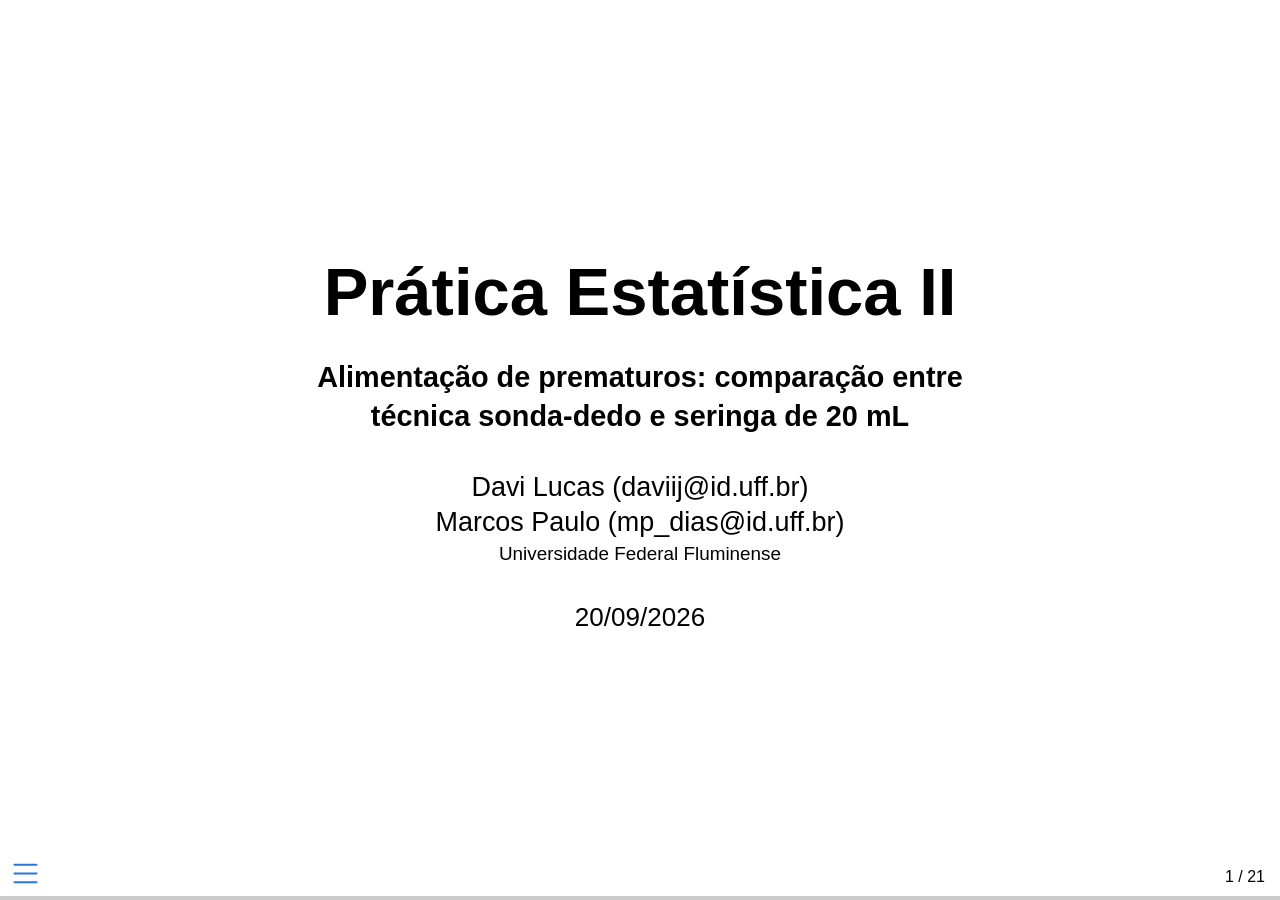
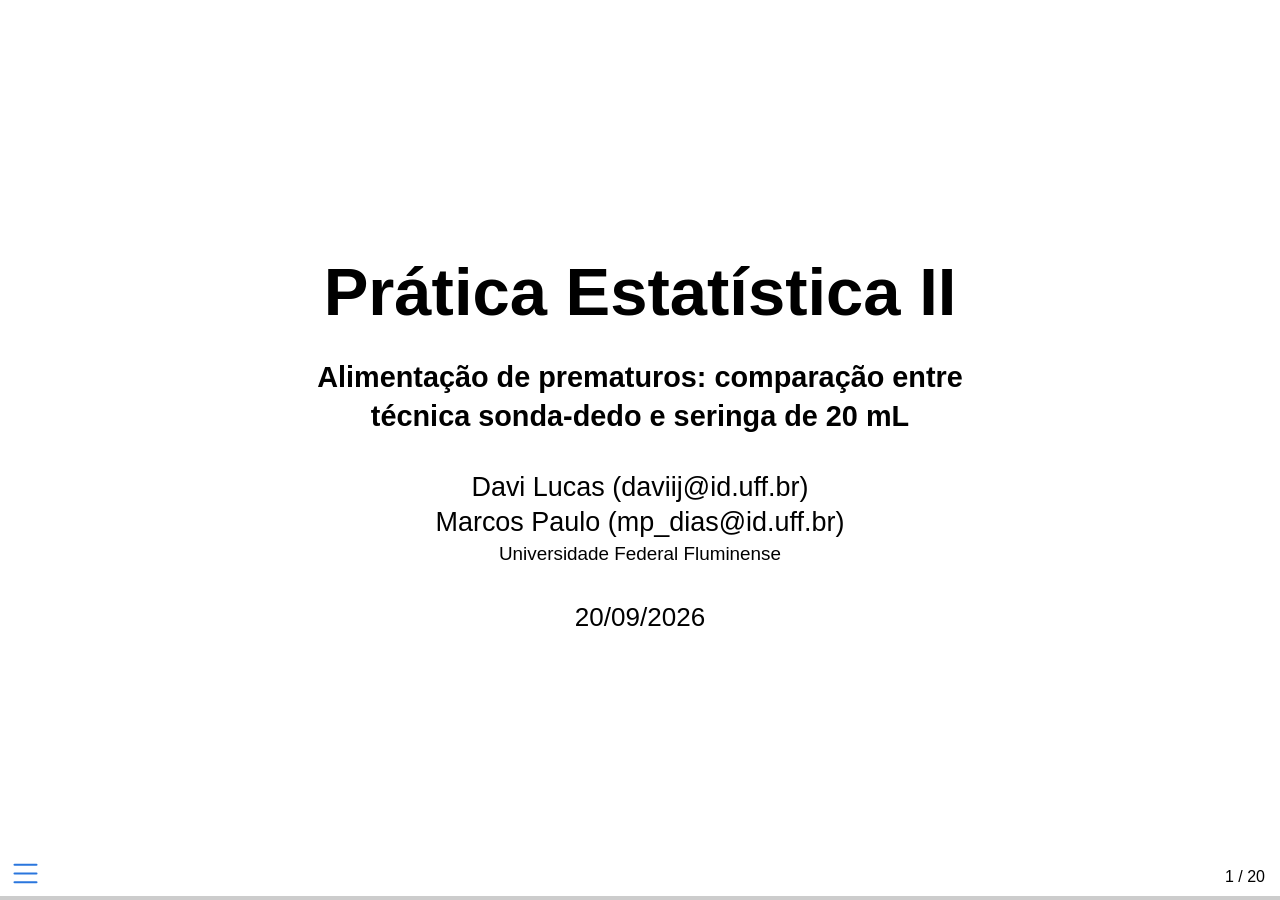
